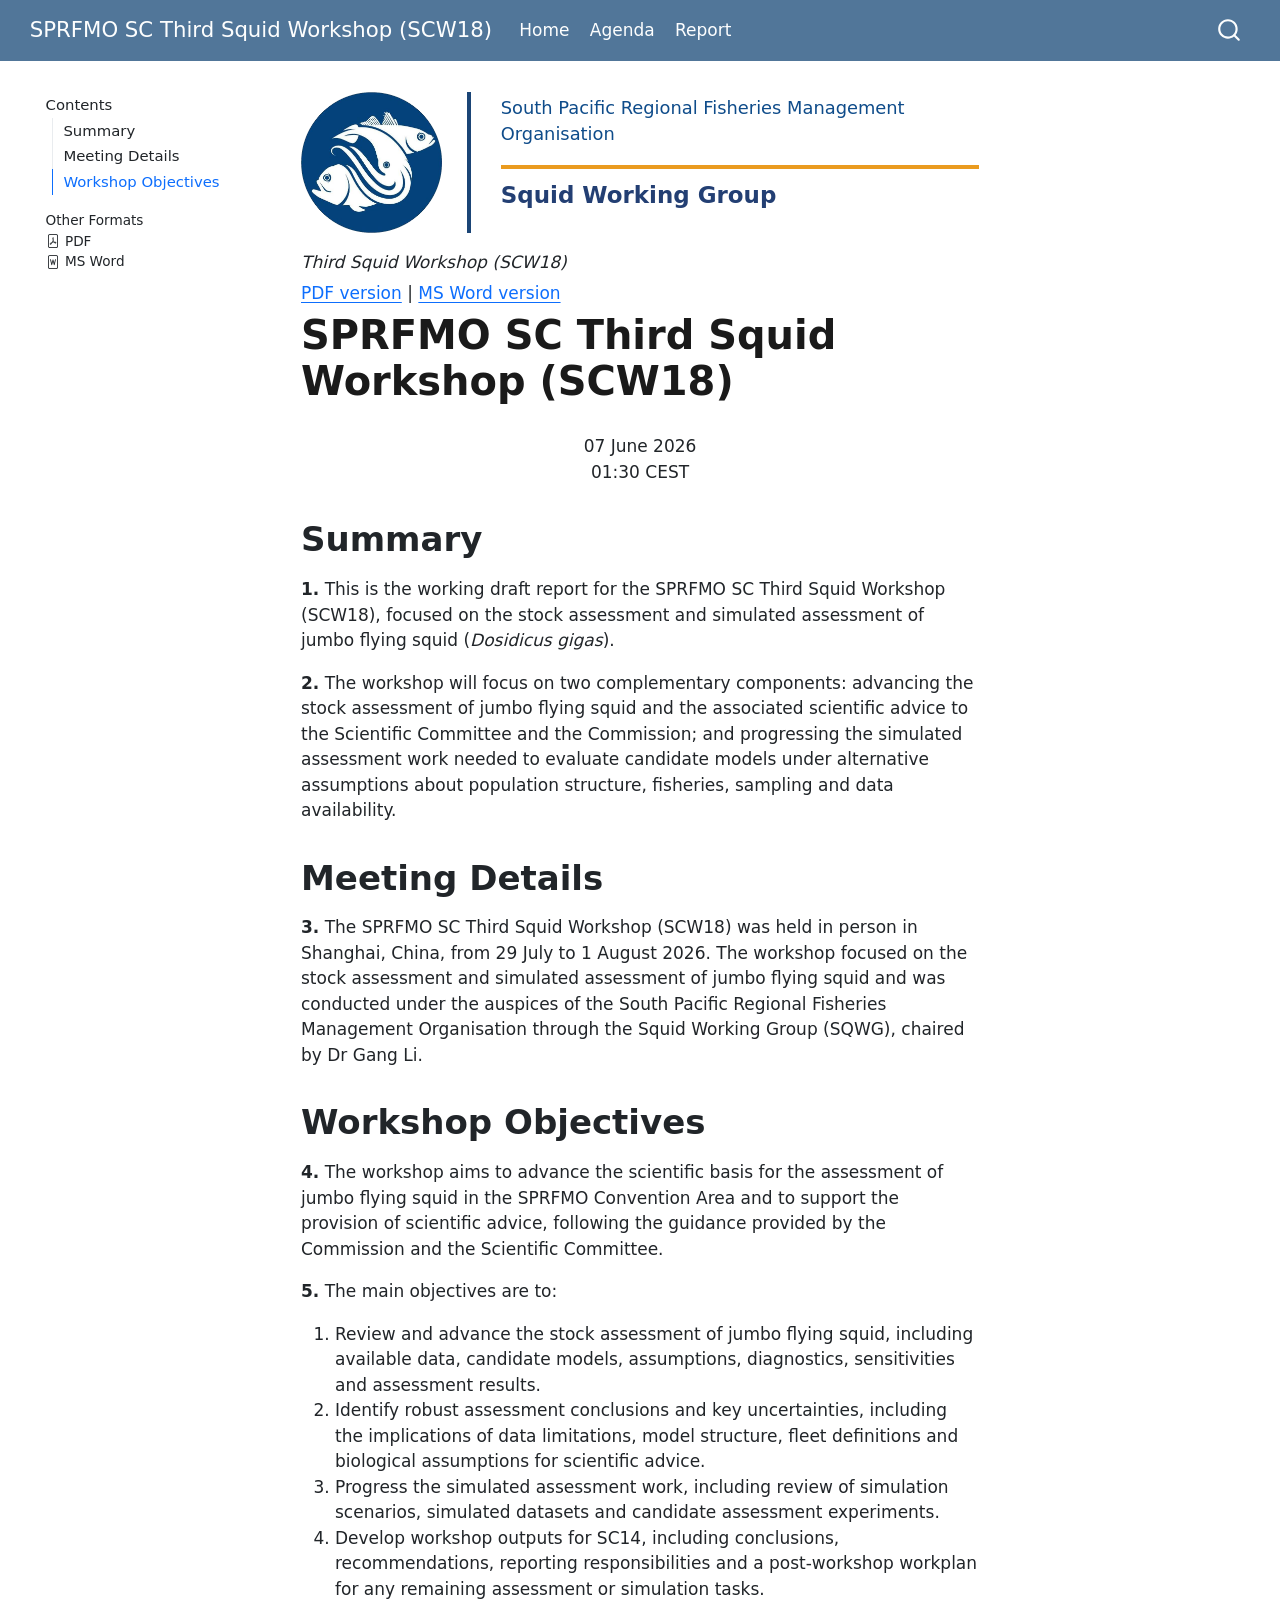
==== docs/SCW18-squid3_meeting_report.html @ 422862f2 "new render, minimal report" ====
<!DOCTYPE html>
<html xmlns="http://www.w3.org/1999/xhtml" lang="en" xml:lang="en"><head>

<meta charset="utf-8">
<meta name="generator" content="quarto-1.9.36">

<meta name="viewport" content="width=device-width, initial-scale=1.0, user-scalable=yes">


<title>SPRFMO SC Third Squid Workshop (SCW18)</title>
<style>

code{white-space: pre-wrap;}
span.smallcaps{font-variant: small-caps;}
div.columns{display: flex; gap: min(4vw, 1.5em);}
div.column{flex: auto; overflow-x: auto;}
div.hanging-indent{margin-left: 1.5em; text-indent: -1.5em;}
ul.task-list{list-style: none;}
ul.task-list li input[type="checkbox"] {
width: 0.8em;
margin: 0 0.8em 0.2em -1em;  vertical-align: middle;
}
</style>


<script>const headroomChanged = new CustomEvent("quarto-hrChanged", {
  detail: {},
  bubbles: true,
  cancelable: false,
  composed: false,
});

const announceDismiss = () => {
  const annEl = window.document.getElementById("quarto-announcement");
  if (annEl) {
    annEl.remove();

    const annId = annEl.getAttribute("data-announcement-id");
    window.localStorage.setItem(`quarto-announce-${annId}`, "true");
  }
};

const announceRegister = () => {
  const annEl = window.document.getElementById("quarto-announcement");
  if (annEl) {
    const annId = annEl.getAttribute("data-announcement-id");
    const isDismissed =
      window.localStorage.getItem(`quarto-announce-${annId}`) || false;
    if (isDismissed) {
      announceDismiss();
      return;
    } else {
      annEl.classList.remove("hidden");
    }

    const actionEl = annEl.querySelector(".quarto-announcement-action");
    if (actionEl) {
      actionEl.addEventListener("click", function (e) {
        e.preventDefault();
        // Hide the bar immediately
        announceDismiss();
      });
    }
  }
};

window.document.addEventListener("DOMContentLoaded", function () {
  let init = false;

  announceRegister();

  // Manage the back to top button, if one is present.
  let lastScrollTop = window.pageYOffset || document.documentElement.scrollTop;
  const scrollDownBuffer = 5;
  const scrollUpBuffer = 35;
  const btn = document.getElementById("quarto-back-to-top");
  const hideBackToTop = () => {
    btn.style.display = "none";
  };
  const showBackToTop = () => {
    btn.style.display = "inline-block";
  };
  if (btn) {
    window.document.addEventListener(
      "scroll",
      function () {
        const currentScrollTop =
          window.pageYOffset || document.documentElement.scrollTop;

        // Shows and hides the button 'intelligently' as the user scrolls
        if (currentScrollTop - scrollDownBuffer > lastScrollTop) {
          hideBackToTop();
          lastScrollTop = currentScrollTop <= 0 ? 0 : currentScrollTop;
        } else if (currentScrollTop < lastScrollTop - scrollUpBuffer) {
          showBackToTop();
          lastScrollTop = currentScrollTop <= 0 ? 0 : currentScrollTop;
        }

        // Show the button at the bottom, hides it at the top
        if (currentScrollTop <= 0) {
          hideBackToTop();
        } else if (
          window.innerHeight + currentScrollTop >=
          document.body.offsetHeight
        ) {
          showBackToTop();
        }
      },
      false
    );
  }

  function throttle(func, wait) {
    var timeout;
    return function () {
      const context = this;
      const args = arguments;
      const later = function () {
        clearTimeout(timeout);
        timeout = null;
        func.apply(context, args);
      };

      if (!timeout) {
        timeout = setTimeout(later, wait);
      }
    };
  }

  function headerOffset() {
    // Set an offset if there is are fixed top navbar
    const headerEl = window.document.querySelector("header.fixed-top");
    if (headerEl) {
      return headerEl.clientHeight;
    } else {
      return 0;
    }
  }

  function footerOffset() {
    const footerEl = window.document.querySelector("footer.footer");
    if (footerEl) {
      return footerEl.clientHeight;
    } else {
      return 0;
    }
  }

  function dashboardOffset() {
    const dashboardNavEl = window.document.getElementById(
      "quarto-dashboard-header"
    );
    if (dashboardNavEl !== null) {
      return dashboardNavEl.clientHeight;
    } else {
      return 0;
    }
  }

  function updateDocumentOffsetWithoutAnimation() {
    updateDocumentOffset(false);
  }

  function updateDocumentOffset(animated) {
    // set body offset
    const topOffset = headerOffset();
    const bodyOffset = topOffset + footerOffset() + dashboardOffset();
    const bodyEl = window.document.body;
    bodyEl.setAttribute("data-bs-offset", topOffset);
    bodyEl.style.paddingTop = topOffset + "px";

    // deal with sidebar offsets
    const sidebars = window.document.querySelectorAll(
      ".sidebar, .headroom-target"
    );
    sidebars.forEach((sidebar) => {
      if (!animated) {
        sidebar.classList.add("notransition");
        // Remove the no transition class after the animation has time to complete
        setTimeout(function () {
          sidebar.classList.remove("notransition");
        }, 201);
      }

      if (window.Headroom && sidebar.classList.contains("sidebar-unpinned")) {
        sidebar.style.top = "0";
        sidebar.style.maxHeight = "100vh";
      } else {
        sidebar.style.top = topOffset + "px";
        sidebar.style.maxHeight = "calc(100vh - " + topOffset + "px)";
      }
    });

    // allow space for footer
    const mainContainer = window.document.querySelector(".quarto-container");
    if (mainContainer) {
      mainContainer.style.minHeight = "calc(100vh - " + bodyOffset + "px)";
    }

    // link offset
    let linkStyle = window.document.querySelector("#quarto-target-style");
    if (!linkStyle) {
      linkStyle = window.document.createElement("style");
      linkStyle.setAttribute("id", "quarto-target-style");
      window.document.head.appendChild(linkStyle);
    }
    while (linkStyle.firstChild) {
      linkStyle.removeChild(linkStyle.firstChild);
    }
    if (topOffset > 0) {
      linkStyle.appendChild(
        window.document.createTextNode(`
      section:target::before {
        content: "";
        display: block;
        height: ${topOffset}px;
        margin: -${topOffset}px 0 0;
      }`)
      );
    }
    if (init) {
      window.dispatchEvent(headroomChanged);
    }
    init = true;
  }

  // initialize headroom
  var header = window.document.querySelector("#quarto-header");
  if (header && window.Headroom) {
    const headroom = new window.Headroom(header, {
      tolerance: 5,
      onPin: function () {
        const sidebars = window.document.querySelectorAll(
          ".sidebar, .headroom-target"
        );
        sidebars.forEach((sidebar) => {
          sidebar.classList.remove("sidebar-unpinned");
        });
        updateDocumentOffset();
      },
      onUnpin: function () {
        const sidebars = window.document.querySelectorAll(
          ".sidebar, .headroom-target"
        );
        sidebars.forEach((sidebar) => {
          sidebar.classList.add("sidebar-unpinned");
        });
        updateDocumentOffset();
      },
    });
    headroom.init();

    let frozen = false;
    window.quartoToggleHeadroom = function () {
      if (frozen) {
        headroom.unfreeze();
        frozen = false;
      } else {
        headroom.freeze();
        frozen = true;
      }
    };
  }

  window.addEventListener(
    "hashchange",
    function (e) {
      if (
        getComputedStyle(document.documentElement).scrollBehavior !== "smooth"
      ) {
        window.scrollTo(0, window.pageYOffset - headerOffset());
      }
    },
    false
  );

  // Observe size changed for the header
  const headerEl = window.document.querySelector("header.fixed-top");
  if (headerEl && window.ResizeObserver) {
    const observer = new window.ResizeObserver(() => {
      setTimeout(updateDocumentOffsetWithoutAnimation, 0);
    });
    observer.observe(headerEl, {
      attributes: true,
      childList: true,
      characterData: true,
    });
  } else {
    window.addEventListener(
      "resize",
      throttle(updateDocumentOffsetWithoutAnimation, 50)
    );
  }
  setTimeout(updateDocumentOffsetWithoutAnimation, 250);

  // fixup index.html links if we aren't on the filesystem
  if (window.location.protocol !== "file:") {
    const links = window.document.querySelectorAll("a");
    for (let i = 0; i < links.length; i++) {
      if (links[i].href) {
        links[i].dataset.originalHref = links[i].href;
        links[i].href = links[i].href.replace(/\/index\.html/, "/");
      }
    }

    // Fixup any sharing links that require urls
    // Append url to any sharing urls
    const sharingLinks = window.document.querySelectorAll(
      "a.sidebar-tools-main-item, a.quarto-navigation-tool, a.quarto-navbar-tools, a.quarto-navbar-tools-item"
    );
    for (let i = 0; i < sharingLinks.length; i++) {
      const sharingLink = sharingLinks[i];
      const href = sharingLink.getAttribute("href");
      if (href) {
        sharingLink.setAttribute(
          "href",
          href.replace("|url|", window.location.href)
        );
      }
    }

    // Scroll the active navigation item into view, if necessary
    const navSidebar = window.document.querySelector("nav#quarto-sidebar");
    if (navSidebar) {
      // Find the active item
      const activeItem = navSidebar.querySelector("li.sidebar-item a.active");
      if (activeItem) {
        // Wait for the scroll height and height to resolve by observing size changes on the
        // nav element that is scrollable
        const resizeObserver = new ResizeObserver((_entries) => {
          // The bottom of the element
          const elBottom = activeItem.offsetTop;
          const viewBottom = navSidebar.scrollTop + navSidebar.clientHeight;

          // The element height and scroll height are the same, then we are still loading
          if (viewBottom !== navSidebar.scrollHeight) {
            // Determine if the item isn't visible and scroll to it
            if (elBottom >= viewBottom) {
              navSidebar.scrollTop = elBottom;
            }

            // stop observing now since we've completed the scroll
            resizeObserver.unobserve(navSidebar);
          }
        });
        resizeObserver.observe(navSidebar);
      }
    }
  }
});
</script>
<script>/*!
 * headroom.js v0.12.0 - Give your page some headroom. Hide your header until you need it
 * Copyright (c) 2020 Nick Williams - http://wicky.nillia.ms/headroom.js
 * License: MIT
 */

!function(t,n){"object"==typeof exports&&"undefined"!=typeof module?module.exports=n():"function"==typeof define&&define.amd?define(n):(t=t||self).Headroom=n()}(this,function(){"use strict";function t(){return"undefined"!=typeof window}function d(t){return function(t){return t&&t.document&&function(t){return 9===t.nodeType}(t.document)}(t)?function(t){var n=t.document,o=n.body,s=n.documentElement;return{scrollHeight:function(){return Math.max(o.scrollHeight,s.scrollHeight,o.offsetHeight,s.offsetHeight,o.clientHeight,s.clientHeight)},height:function(){return t.innerHeight||s.clientHeight||o.clientHeight},scrollY:function(){return void 0!==t.pageYOffset?t.pageYOffset:(s||o.parentNode||o).scrollTop}}}(t):function(t){return{scrollHeight:function(){return Math.max(t.scrollHeight,t.offsetHeight,t.clientHeight)},height:function(){return Math.max(t.offsetHeight,t.clientHeight)},scrollY:function(){return t.scrollTop}}}(t)}function n(t,s,e){var n,o=function(){var n=!1;try{var t={get passive(){n=!0}};window.addEventListener("test",t,t),window.removeEventListener("test",t,t)}catch(t){n=!1}return n}(),i=!1,r=d(t),l=r.scrollY(),a={};function c(){var t=Math.round(r.scrollY()),n=r.height(),o=r.scrollHeight();a.scrollY=t,a.lastScrollY=l,a.direction=l<t?"down":"up",a.distance=Math.abs(t-l),a.isOutOfBounds=t<0||o<t+n,a.top=t<=s.offset[a.direction],a.bottom=o<=t+n,a.toleranceExceeded=a.distance>s.tolerance[a.direction],e(a),l=t,i=!1}function h(){i||(i=!0,n=requestAnimationFrame(c))}var u=!!o&&{passive:!0,capture:!1};return t.addEventListener("scroll",h,u),c(),{destroy:function(){cancelAnimationFrame(n),t.removeEventListener("scroll",h,u)}}}function o(t){return t===Object(t)?t:{down:t,up:t}}function s(t,n){n=n||{},Object.assign(this,s.options,n),this.classes=Object.assign({},s.options.classes,n.classes),this.elem=t,this.tolerance=o(this.tolerance),this.offset=o(this.offset),this.initialised=!1,this.frozen=!1}return s.prototype={constructor:s,init:function(){return s.cutsTheMustard&&!this.initialised&&(this.addClass("initial"),this.initialised=!0,setTimeout(function(t){t.scrollTracker=n(t.scroller,{offset:t.offset,tolerance:t.tolerance},t.update.bind(t))},100,this)),this},destroy:function(){this.initialised=!1,Object.keys(this.classes).forEach(this.removeClass,this),this.scrollTracker.destroy()},unpin:function(){!this.hasClass("pinned")&&this.hasClass("unpinned")||(this.addClass("unpinned"),this.removeClass("pinned"),this.onUnpin&&this.onUnpin.call(this))},pin:function(){this.hasClass("unpinned")&&(this.addClass("pinned"),this.removeClass("unpinned"),this.onPin&&this.onPin.call(this))},freeze:function(){this.frozen=!0,this.addClass("frozen")},unfreeze:function(){this.frozen=!1,this.removeClass("frozen")},top:function(){this.hasClass("top")||(this.addClass("top"),this.removeClass("notTop"),this.onTop&&this.onTop.call(this))},notTop:function(){this.hasClass("notTop")||(this.addClass("notTop"),this.removeClass("top"),this.onNotTop&&this.onNotTop.call(this))},bottom:function(){this.hasClass("bottom")||(this.addClass("bottom"),this.removeClass("notBottom"),this.onBottom&&this.onBottom.call(this))},notBottom:function(){this.hasClass("notBottom")||(this.addClass("notBottom"),this.removeClass("bottom"),this.onNotBottom&&this.onNotBottom.call(this))},shouldUnpin:function(t){return"down"===t.direction&&!t.top&&t.toleranceExceeded},shouldPin:function(t){return"up"===t.direction&&t.toleranceExceeded||t.top},addClass:function(t){this.elem.classList.add.apply(this.elem.classList,this.classes[t].split(" "))},removeClass:function(t){this.elem.classList.remove.apply(this.elem.classList,this.classes[t].split(" "))},hasClass:function(t){return this.classes[t].split(" ").every(function(t){return this.classList.contains(t)},this.elem)},update:function(t){t.isOutOfBounds||!0!==this.frozen&&(t.top?this.top():this.notTop(),t.bottom?this.bottom():this.notBottom(),this.shouldUnpin(t)?this.unpin():this.shouldPin(t)&&this.pin())}},s.options={tolerance:{up:0,down:0},offset:0,scroller:t()?window:null,classes:{frozen:"headroom--frozen",pinned:"headroom--pinned",unpinned:"headroom--unpinned",top:"headroom--top",notTop:"headroom--not-top",bottom:"headroom--bottom",notBottom:"headroom--not-bottom",initial:"headroom"}},s.cutsTheMustard=!!(t()&&function(){}.bind&&"classList"in document.documentElement&&Object.assign&&Object.keys&&requestAnimationFrame),s});
</script>
<script>/*!
 * clipboard.js v2.0.11
 * https://clipboardjs.com/
 *
 * Licensed MIT © Zeno Rocha
 */
!function(t,e){"object"==typeof exports&&"object"==typeof module?module.exports=e():"function"==typeof define&&define.amd?define([],e):"object"==typeof exports?exports.ClipboardJS=e():t.ClipboardJS=e()}(this,function(){return n={686:function(t,e,n){"use strict";n.d(e,{default:function(){return b}});var e=n(279),i=n.n(e),e=n(370),u=n.n(e),e=n(817),r=n.n(e);function c(t){try{return document.execCommand(t)}catch(t){return}}var a=function(t){t=r()(t);return c("cut"),t};function o(t,e){var n,o,t=(n=t,o="rtl"===document.documentElement.getAttribute("dir"),(t=document.createElement("textarea")).style.fontSize="12pt",t.style.border="0",t.style.padding="0",t.style.margin="0",t.style.position="absolute",t.style[o?"right":"left"]="-9999px",o=window.pageYOffset||document.documentElement.scrollTop,t.style.top="".concat(o,"px"),t.setAttribute("readonly",""),t.value=n,t);return e.container.appendChild(t),e=r()(t),c("copy"),t.remove(),e}var f=function(t){var e=1<arguments.length&&void 0!==arguments[1]?arguments[1]:{container:document.body},n="";return"string"==typeof t?n=o(t,e):t instanceof HTMLInputElement&&!["text","search","url","tel","password"].includes(null==t?void 0:t.type)?n=o(t.value,e):(n=r()(t),c("copy")),n};function l(t){return(l="function"==typeof Symbol&&"symbol"==typeof Symbol.iterator?function(t){return typeof t}:function(t){return t&&"function"==typeof Symbol&&t.constructor===Symbol&&t!==Symbol.prototype?"symbol":typeof t})(t)}var s=function(){var t=0<arguments.length&&void 0!==arguments[0]?arguments[0]:{},e=t.action,n=void 0===e?"copy":e,o=t.container,e=t.target,t=t.text;if("copy"!==n&&"cut"!==n)throw new Error('Invalid "action" value, use either "copy" or "cut"');if(void 0!==e){if(!e||"object"!==l(e)||1!==e.nodeType)throw new Error('Invalid "target" value, use a valid Element');if("copy"===n&&e.hasAttribute("disabled"))throw new Error('Invalid "target" attribute. Please use "readonly" instead of "disabled" attribute');if("cut"===n&&(e.hasAttribute("readonly")||e.hasAttribute("disabled")))throw new Error('Invalid "target" attribute. You can\'t cut text from elements with "readonly" or "disabled" attributes')}return t?f(t,{container:o}):e?"cut"===n?a(e):f(e,{container:o}):void 0};function p(t){return(p="function"==typeof Symbol&&"symbol"==typeof Symbol.iterator?function(t){return typeof t}:function(t){return t&&"function"==typeof Symbol&&t.constructor===Symbol&&t!==Symbol.prototype?"symbol":typeof t})(t)}function d(t,e){for(var n=0;n<e.length;n++){var o=e[n];o.enumerable=o.enumerable||!1,o.configurable=!0,"value"in o&&(o.writable=!0),Object.defineProperty(t,o.key,o)}}function y(t,e){return(y=Object.setPrototypeOf||function(t,e){return t.__proto__=e,t})(t,e)}function h(n){var o=function(){if("undefined"==typeof Reflect||!Reflect.construct)return!1;if(Reflect.construct.sham)return!1;if("function"==typeof Proxy)return!0;try{return Date.prototype.toString.call(Reflect.construct(Date,[],function(){})),!0}catch(t){return!1}}();return function(){var t,e=v(n);return t=o?(t=v(this).constructor,Reflect.construct(e,arguments,t)):e.apply(this,arguments),e=this,!(t=t)||"object"!==p(t)&&"function"!=typeof t?function(t){if(void 0!==t)return t;throw new ReferenceError("this hasn't been initialised - super() hasn't been called")}(e):t}}function v(t){return(v=Object.setPrototypeOf?Object.getPrototypeOf:function(t){return t.__proto__||Object.getPrototypeOf(t)})(t)}function m(t,e){t="data-clipboard-".concat(t);if(e.hasAttribute(t))return e.getAttribute(t)}var b=function(){!function(t,e){if("function"!=typeof e&&null!==e)throw new TypeError("Super expression must either be null or a function");t.prototype=Object.create(e&&e.prototype,{constructor:{value:t,writable:!0,configurable:!0}}),e&&y(t,e)}(r,i());var t,e,n,o=h(r);function r(t,e){var n;return function(t){if(!(t instanceof r))throw new TypeError("Cannot call a class as a function")}(this),(n=o.call(this)).resolveOptions(e),n.listenClick(t),n}return t=r,n=[{key:"copy",value:function(t){var e=1<arguments.length&&void 0!==arguments[1]?arguments[1]:{container:document.body};return f(t,e)}},{key:"cut",value:function(t){return a(t)}},{key:"isSupported",value:function(){var t=0<arguments.length&&void 0!==arguments[0]?arguments[0]:["copy","cut"],t="string"==typeof t?[t]:t,e=!!document.queryCommandSupported;return t.forEach(function(t){e=e&&!!document.queryCommandSupported(t)}),e}}],(e=[{key:"resolveOptions",value:function(){var t=0<arguments.length&&void 0!==arguments[0]?arguments[0]:{};this.action="function"==typeof t.action?t.action:this.defaultAction,this.target="function"==typeof t.target?t.target:this.defaultTarget,this.text="function"==typeof t.text?t.text:this.defaultText,this.container="object"===p(t.container)?t.container:document.body}},{key:"listenClick",value:function(t){var e=this;this.listener=u()(t,"click",function(t){return e.onClick(t)})}},{key:"onClick",value:function(t){var e=t.delegateTarget||t.currentTarget,n=this.action(e)||"copy",t=s({action:n,container:this.container,target:this.target(e),text:this.text(e)});this.emit(t?"success":"error",{action:n,text:t,trigger:e,clearSelection:function(){e&&e.focus(),window.getSelection().removeAllRanges()}})}},{key:"defaultAction",value:function(t){return m("action",t)}},{key:"defaultTarget",value:function(t){t=m("target",t);if(t)return document.querySelector(t)}},{key:"defaultText",value:function(t){return m("text",t)}},{key:"destroy",value:function(){this.listener.destroy()}}])&&d(t.prototype,e),n&&d(t,n),r}()},828:function(t){var e;"undefined"==typeof Element||Element.prototype.matches||((e=Element.prototype).matches=e.matchesSelector||e.mozMatchesSelector||e.msMatchesSelector||e.oMatchesSelector||e.webkitMatchesSelector),t.exports=function(t,e){for(;t&&9!==t.nodeType;){if("function"==typeof t.matches&&t.matches(e))return t;t=t.parentNode}}},438:function(t,e,n){var u=n(828);function i(t,e,n,o,r){var i=function(e,n,t,o){return function(t){t.delegateTarget=u(t.target,n),t.delegateTarget&&o.call(e,t)}}.apply(this,arguments);return t.addEventListener(n,i,r),{destroy:function(){t.removeEventListener(n,i,r)}}}t.exports=function(t,e,n,o,r){return"function"==typeof t.addEventListener?i.apply(null,arguments):"function"==typeof n?i.bind(null,document).apply(null,arguments):("string"==typeof t&&(t=document.querySelectorAll(t)),Array.prototype.map.call(t,function(t){return i(t,e,n,o,r)}))}},879:function(t,n){n.node=function(t){return void 0!==t&&t instanceof HTMLElement&&1===t.nodeType},n.nodeList=function(t){var e=Object.prototype.toString.call(t);return void 0!==t&&("[object NodeList]"===e||"[object HTMLCollection]"===e)&&"length"in t&&(0===t.length||n.node(t[0]))},n.string=function(t){return"string"==typeof t||t instanceof String},n.fn=function(t){return"[object Function]"===Object.prototype.toString.call(t)}},370:function(t,e,n){var f=n(879),l=n(438);t.exports=function(t,e,n){if(!t&&!e&&!n)throw new Error("Missing required arguments");if(!f.string(e))throw new TypeError("Second argument must be a String");if(!f.fn(n))throw new TypeError("Third argument must be a Function");if(f.node(t))return c=e,a=n,(u=t).addEventListener(c,a),{destroy:function(){u.removeEventListener(c,a)}};if(f.nodeList(t))return o=t,r=e,i=n,Array.prototype.forEach.call(o,function(t){t.addEventListener(r,i)}),{destroy:function(){Array.prototype.forEach.call(o,function(t){t.removeEventListener(r,i)})}};if(f.string(t))return t=t,e=e,n=n,l(document.body,t,e,n);throw new TypeError("First argument must be a String, HTMLElement, HTMLCollection, or NodeList");var o,r,i,u,c,a}},817:function(t){t.exports=function(t){var e,n="SELECT"===t.nodeName?(t.focus(),t.value):"INPUT"===t.nodeName||"TEXTAREA"===t.nodeName?((e=t.hasAttribute("readonly"))||t.setAttribute("readonly",""),t.select(),t.setSelectionRange(0,t.value.length),e||t.removeAttribute("readonly"),t.value):(t.hasAttribute("contenteditable")&&t.focus(),n=window.getSelection(),(e=document.createRange()).selectNodeContents(t),n.removeAllRanges(),n.addRange(e),n.toString());return n}},279:function(t){function e(){}e.prototype={on:function(t,e,n){var o=this.e||(this.e={});return(o[t]||(o[t]=[])).push({fn:e,ctx:n}),this},once:function(t,e,n){var o=this;function r(){o.off(t,r),e.apply(n,arguments)}return r._=e,this.on(t,r,n)},emit:function(t){for(var e=[].slice.call(arguments,1),n=((this.e||(this.e={}))[t]||[]).slice(),o=0,r=n.length;o<r;o++)n[o].fn.apply(n[o].ctx,e);return this},off:function(t,e){var n=this.e||(this.e={}),o=n[t],r=[];if(o&&e)for(var i=0,u=o.length;i<u;i++)o[i].fn!==e&&o[i].fn._!==e&&r.push(o[i]);return r.length?n[t]=r:delete n[t],this}},t.exports=e,t.exports.TinyEmitter=e}},r={},o.n=function(t){var e=t&&t.__esModule?function(){return t.default}:function(){return t};return o.d(e,{a:e}),e},o.d=function(t,e){for(var n in e)o.o(e,n)&&!o.o(t,n)&&Object.defineProperty(t,n,{enumerable:!0,get:e[n]})},o.o=function(t,e){return Object.prototype.hasOwnProperty.call(t,e)},o(686).default;function o(t){if(r[t])return r[t].exports;var e=r[t]={exports:{}};return n[t](e,e.exports,o),e.exports}var n,r});</script>
<script>/*! @algolia/autocomplete-js 1.19.1 | MIT License | © Algolia, Inc. and contributors | https://github.com/algolia/autocomplete */
!function(e,t){"object"==typeof exports&&"undefined"!=typeof module?t(exports):"function"==typeof define&&define.amd?define(["exports"],t):t((e="undefined"!=typeof globalThis?globalThis:e||self)["@algolia/autocomplete-js"]={})}(this,(function(e){"use strict";function t(e,t){var n=Object.keys(e);if(Object.getOwnPropertySymbols){var r=Object.getOwnPropertySymbols(e);t&&(r=r.filter((function(t){return Object.getOwnPropertyDescriptor(e,t).enumerable}))),n.push.apply(n,r)}return n}function n(e){for(var n=1;n<arguments.length;n++){var r=null!=arguments[n]?arguments[n]:{};n%2?t(Object(r),!0).forEach((function(t){o(e,t,r[t])})):Object.getOwnPropertyDescriptors?Object.defineProperties(e,Object.getOwnPropertyDescriptors(r)):t(Object(r)).forEach((function(t){Object.defineProperty(e,t,Object.getOwnPropertyDescriptor(r,t))}))}return e}function r(e){return r="function"==typeof Symbol&&"symbol"==typeof Symbol.iterator?function(e){return typeof e}:function(e){return e&&"function"==typeof Symbol&&e.constructor===Symbol&&e!==Symbol.prototype?"symbol":typeof e},r(e)}function o(e,t,n){return(t=function(e){var t=function(e,t){if("object"!=typeof e||null===e)return e;var n=e[Symbol.toPrimitive];if(void 0!==n){var r=n.call(e,t||"default");if("object"!=typeof r)return r;throw new TypeError("@@toPrimitive must return a primitive value.")}return("string"===t?String:Number)(e)}(e,"string");return"symbol"==typeof t?t:String(t)}(t))in e?Object.defineProperty(e,t,{value:n,enumerable:!0,configurable:!0,writable:!0}):e[t]=n,e}function i(){return i=Object.assign?Object.assign.bind():function(e){for(var t=1;t<arguments.length;t++){var n=arguments[t];for(var r in n)Object.prototype.hasOwnProperty.call(n,r)&&(e[r]=n[r])}return e},i.apply(this,arguments)}function u(e,t){if(null==e)return{};var n,r,o=function(e,t){if(null==e)return{};var n,r,o={},i=Object.keys(e);for(r=0;r<i.length;r++)n=i[r],t.indexOf(n)>=0||(o[n]=e[n]);return o}(e,t);if(Object.getOwnPropertySymbols){var i=Object.getOwnPropertySymbols(e);for(r=0;r<i.length;r++)n=i[r],t.indexOf(n)>=0||Object.prototype.propertyIsEnumerable.call(e,n)&&(o[n]=e[n])}return o}function a(e,t){return function(e){if(Array.isArray(e))return e}(e)||function(e,t){var n=null==e?null:"undefined"!=typeof Symbol&&e[Symbol.iterator]||e["@@iterator"];if(null!=n){var r,o,i,u,a=[],l=!0,c=!1;try{if(i=(n=n.call(e)).next,0===t){if(Object(n)!==n)return;l=!1}else for(;!(l=(r=i.call(n)).done)&&(a.push(r.value),a.length!==t);l=!0);}catch(e){c=!0,o=e}finally{try{if(!l&&null!=n.return&&(u=n.return(),Object(u)!==u))return}finally{if(c)throw o}}return a}}(e,t)||c(e,t)||function(){throw new TypeError("Invalid attempt to destructure non-iterable instance.\nIn order to be iterable, non-array objects must have a [Symbol.iterator]() method.")}()}function l(e){return function(e){if(Array.isArray(e))return s(e)}(e)||function(e){if("undefined"!=typeof Symbol&&null!=e[Symbol.iterator]||null!=e["@@iterator"])return Array.from(e)}(e)||c(e)||function(){throw new TypeError("Invalid attempt to spread non-iterable instance.\nIn order to be iterable, non-array objects must have a [Symbol.iterator]() method.")}()}function c(e,t){if(e){if("string"==typeof e)return s(e,t);var n=Object.prototype.toString.call(e).slice(8,-1);return"Object"===n&&e.constructor&&(n=e.constructor.name),"Map"===n||"Set"===n?Array.from(e):"Arguments"===n||/^(?:Ui|I)nt(?:8|16|32)(?:Clamped)?Array$/.test(n)?s(e,t):void 0}}function s(e,t){(null==t||t>e.length)&&(t=e.length);for(var n=0,r=new Array(t);n<t;n++)r[n]=e[n];return r}function f(e){return{current:e}}function p(e,t){var n=void 0;return function(){for(var r=arguments.length,o=new Array(r),i=0;i<r;i++)o[i]=arguments[i];n&&clearTimeout(n),n=setTimeout((function(){return e.apply(void 0,o)}),t)}}function m(e){return e.reduce((function(e,t){return e.concat(t)}),[])}var v=0;function d(){return"autocomplete-".concat(v++)}function y(e,t){return t.reduce((function(e,t){return e&&e[t]}),e)}function b(e){return 0===e.collections.length?0:e.collections.reduce((function(e,t){return e+t.items.length}),0)}function g(e){return e!==Object(e)}function h(e,t){if(e===t)return!0;if(g(e)||g(t)||"function"==typeof e||"function"==typeof t)return e===t;if(Object.keys(e).length!==Object.keys(t).length)return!1;for(var n=0,r=Object.keys(e);n<r.length;n++){var o=r[n];if(!(o in t))return!1;if(!h(e[o],t[o]))return!1}return!0}var _=function(){};var O="1.19.1",S=[{segment:"autocomplete-core",version:O}];function j(e){var t=e.item,n=e.items,r=void 0===n?[]:n;return{index:t.__autocomplete_indexName,items:[t],positions:[1+r.findIndex((function(e){return e.objectID===t.objectID}))],queryID:t.__autocomplete_queryID,algoliaSource:["autocomplete"]}}function P(e,t){return function(e){if(Array.isArray(e))return e}(e)||function(e,t){var n=null==e?null:"undefined"!=typeof Symbol&&e[Symbol.iterator]||e["@@iterator"];if(null!=n){var r,o,i,u,a=[],l=!0,c=!1;try{if(i=(n=n.call(e)).next,0===t){if(Object(n)!==n)return;l=!1}else for(;!(l=(r=i.call(n)).done)&&(a.push(r.value),a.length!==t);l=!0);}catch(e){c=!0,o=e}finally{try{if(!l&&null!=n.return&&(u=n.return(),Object(u)!==u))return}finally{if(c)throw o}}return a}}(e,t)||function(e,t){if(!e)return;if("string"==typeof e)return w(e,t);var n=Object.prototype.toString.call(e).slice(8,-1);"Object"===n&&e.constructor&&(n=e.constructor.name);if("Map"===n||"Set"===n)return Array.from(e);if("Arguments"===n||/^(?:Ui|I)nt(?:8|16|32)(?:Clamped)?Array$/.test(n))return w(e,t)}(e,t)||function(){throw new TypeError("Invalid attempt to destructure non-iterable instance.\nIn order to be iterable, non-array objects must have a [Symbol.iterator]() method.")}()}function w(e,t){(null==t||t>e.length)&&(t=e.length);for(var n=0,r=new Array(t);n<t;n++)r[n]=e[n];return r}var I=["items"],A=["items"];function E(e){return E="function"==typeof Symbol&&"symbol"==typeof Symbol.iterator?function(e){return typeof e}:function(e){return e&&"function"==typeof Symbol&&e.constructor===Symbol&&e!==Symbol.prototype?"symbol":typeof e},E(e)}function D(e){return function(e){if(Array.isArray(e))return C(e)}(e)||function(e){if("undefined"!=typeof Symbol&&null!=e[Symbol.iterator]||null!=e["@@iterator"])return Array.from(e)}(e)||function(e,t){if(!e)return;if("string"==typeof e)return C(e,t);var n=Object.prototype.toString.call(e).slice(8,-1);"Object"===n&&e.constructor&&(n=e.constructor.name);if("Map"===n||"Set"===n)return Array.from(e);if("Arguments"===n||/^(?:Ui|I)nt(?:8|16|32)(?:Clamped)?Array$/.test(n))return C(e,t)}(e)||function(){throw new TypeError("Invalid attempt to spread non-iterable instance.\nIn order to be iterable, non-array objects must have a [Symbol.iterator]() method.")}()}function C(e,t){(null==t||t>e.length)&&(t=e.length);for(var n=0,r=new Array(t);n<t;n++)r[n]=e[n];return r}function k(e,t){if(null==e)return{};var n,r,o=function(e,t){if(null==e)return{};var n,r,o={},i=Object.keys(e);for(r=0;r<i.length;r++)n=i[r],t.indexOf(n)>=0||(o[n]=e[n]);return o}(e,t);if(Object.getOwnPropertySymbols){var i=Object.getOwnPropertySymbols(e);for(r=0;r<i.length;r++)n=i[r],t.indexOf(n)>=0||Object.prototype.propertyIsEnumerable.call(e,n)&&(o[n]=e[n])}return o}function x(e,t){var n=Object.keys(e);if(Object.getOwnPropertySymbols){var r=Object.getOwnPropertySymbols(e);t&&(r=r.filter((function(t){return Object.getOwnPropertyDescriptor(e,t).enumerable}))),n.push.apply(n,r)}return n}function N(e){for(var t=1;t<arguments.length;t++){var n=null!=arguments[t]?arguments[t]:{};t%2?x(Object(n),!0).forEach((function(t){T(e,t,n[t])})):Object.getOwnPropertyDescriptors?Object.defineProperties(e,Object.getOwnPropertyDescriptors(n)):x(Object(n)).forEach((function(t){Object.defineProperty(e,t,Object.getOwnPropertyDescriptor(n,t))}))}return e}function T(e,t,n){return(t=function(e){var t=function(e,t){if("object"!==E(e)||null===e)return e;var n=e[Symbol.toPrimitive];if(void 0!==n){var r=n.call(e,t||"default");if("object"!==E(r))return r;throw new TypeError("@@toPrimitive must return a primitive value.")}return("string"===t?String:Number)(e)}(e,"string");return"symbol"===E(t)?t:String(t)}(t))in e?Object.defineProperty(e,t,{value:n,enumerable:!0,configurable:!0,writable:!0}):e[t]=n,e}function q(e){for(var t=arguments.length>1&&void 0!==arguments[1]?arguments[1]:20,n=[],r=0;r<e.objectIDs.length;r+=t)n.push(N(N({},e),{},{objectIDs:e.objectIDs.slice(r,r+t)}));return n}function B(e){return e.map((function(e){var t=e.items,n=k(e,I);return N(N({},n),{},{objectIDs:(null==t?void 0:t.map((function(e){return e.objectID})))||n.objectIDs})}))}function R(e){var t,n,r,o=(t=P((e.version||"").split(".").map(Number),2),n=t[0],r=t[1],n>=3||2===n&&r>=4||1===n&&r>=10);function i(t,n,r){if(o&&void 0!==r){var i=r[0].__autocomplete_algoliaCredentials,u={"X-Algolia-Application-Id":i.appId,"X-Algolia-API-Key":i.apiKey};e.apply(void 0,[t].concat(D(n),[{headers:u}]))}else e.apply(void 0,[t].concat(D(n)))}return{init:function(t,n){e("init",{appId:t,apiKey:n})},setAuthenticatedUserToken:function(t){e("setAuthenticatedUserToken",t)},setUserToken:function(t){e("setUserToken",t)},clickedObjectIDsAfterSearch:function(){for(var e=arguments.length,t=new Array(e),n=0;n<e;n++)t[n]=arguments[n];t.length>0&&i("clickedObjectIDsAfterSearch",B(t),t[0].items)},clickedObjectIDs:function(){for(var e=arguments.length,t=new Array(e),n=0;n<e;n++)t[n]=arguments[n];t.length>0&&i("clickedObjectIDs",B(t),t[0].items)},clickedFilters:function(){for(var t=arguments.length,n=new Array(t),r=0;r<t;r++)n[r]=arguments[r];n.length>0&&e.apply(void 0,["clickedFilters"].concat(n))},convertedObjectIDsAfterSearch:function(){for(var e=arguments.length,t=new Array(e),n=0;n<e;n++)t[n]=arguments[n];t.length>0&&i("convertedObjectIDsAfterSearch",B(t),t[0].items)},convertedObjectIDs:function(){for(var e=arguments.length,t=new Array(e),n=0;n<e;n++)t[n]=arguments[n];t.length>0&&i("convertedObjectIDs",B(t),t[0].items)},convertedFilters:function(){for(var t=arguments.length,n=new Array(t),r=0;r<t;r++)n[r]=arguments[r];n.length>0&&e.apply(void 0,["convertedFilters"].concat(n))},viewedObjectIDs:function(){for(var e=arguments.length,t=new Array(e),n=0;n<e;n++)t[n]=arguments[n];t.length>0&&t.reduce((function(e,t){var n=t.items,r=k(t,A);return[].concat(D(e),D(q(N(N({},r),{},{objectIDs:(null==n?void 0:n.map((function(e){return e.objectID})))||r.objectIDs})).map((function(e){return{items:n,payload:e}}))))}),[]).forEach((function(e){var t=e.items;return i("viewedObjectIDs",[e.payload],t)}))},viewedFilters:function(){for(var t=arguments.length,n=new Array(t),r=0;r<t;r++)n[r]=arguments[r];n.length>0&&e.apply(void 0,["viewedFilters"].concat(n))}}}function L(e){var t=e.items.reduce((function(e,t){var n;return e[t.__autocomplete_indexName]=(null!==(n=e[t.__autocomplete_indexName])&&void 0!==n?n:[]).concat(t),e}),{});return Object.keys(t).map((function(e){return{index:e,items:t[e],algoliaSource:["autocomplete"]}}))}function F(e){return e.objectID&&e.__autocomplete_indexName&&e.__autocomplete_queryID}function U(e){return U="function"==typeof Symbol&&"symbol"==typeof Symbol.iterator?function(e){return typeof e}:function(e){return e&&"function"==typeof Symbol&&e.constructor===Symbol&&e!==Symbol.prototype?"symbol":typeof e},U(e)}function M(e){return function(e){if(Array.isArray(e))return H(e)}(e)||function(e){if("undefined"!=typeof Symbol&&null!=e[Symbol.iterator]||null!=e["@@iterator"])return Array.from(e)}(e)||function(e,t){if(!e)return;if("string"==typeof e)return H(e,t);var n=Object.prototype.toString.call(e).slice(8,-1);"Object"===n&&e.constructor&&(n=e.constructor.name);if("Map"===n||"Set"===n)return Array.from(e);if("Arguments"===n||/^(?:Ui|I)nt(?:8|16|32)(?:Clamped)?Array$/.test(n))return H(e,t)}(e)||function(){throw new TypeError("Invalid attempt to spread non-iterable instance.\nIn order to be iterable, non-array objects must have a [Symbol.iterator]() method.")}()}function H(e,t){(null==t||t>e.length)&&(t=e.length);for(var n=0,r=new Array(t);n<t;n++)r[n]=e[n];return r}function V(e,t){var n=Object.keys(e);if(Object.getOwnPropertySymbols){var r=Object.getOwnPropertySymbols(e);t&&(r=r.filter((function(t){return Object.getOwnPropertyDescriptor(e,t).enumerable}))),n.push.apply(n,r)}return n}function W(e){for(var t=1;t<arguments.length;t++){var n=null!=arguments[t]?arguments[t]:{};t%2?V(Object(n),!0).forEach((function(t){Q(e,t,n[t])})):Object.getOwnPropertyDescriptors?Object.defineProperties(e,Object.getOwnPropertyDescriptors(n)):V(Object(n)).forEach((function(t){Object.defineProperty(e,t,Object.getOwnPropertyDescriptor(n,t))}))}return e}function Q(e,t,n){return(t=function(e){var t=function(e,t){if("object"!==U(e)||null===e)return e;var n=e[Symbol.toPrimitive];if(void 0!==n){var r=n.call(e,t||"default");if("object"!==U(r))return r;throw new TypeError("@@toPrimitive must return a primitive value.")}return("string"===t?String:Number)(e)}(e,"string");return"symbol"===U(t)?t:String(t)}(t))in e?Object.defineProperty(e,t,{value:n,enumerable:!0,configurable:!0,writable:!0}):e[t]=n,e}var K="2.15.0",$="https://cdn.jsdelivr.net/npm/search-insights@".concat(K,"/dist/search-insights.min.js"),z=p((function(e){var t=e.onItemsChange,n=e.items,r=e.insights,o=e.state;t({insights:r,insightsEvents:L({items:n}).map((function(e){return W({eventName:"Items Viewed"},e)})),state:o})}),400);function G(e){var t=function(e){return W({onItemsChange:function(e){var t=e.insights,n=e.insightsEvents,r=e.state;t.viewedObjectIDs.apply(t,M(n.map((function(e){return W(W({},e),{},{algoliaSource:J(e.algoliaSource,r.context)})}))))},onSelect:function(e){var t=e.insights,n=e.insightsEvents,r=e.state;t.clickedObjectIDsAfterSearch.apply(t,M(n.map((function(e){return W(W({},e),{},{algoliaSource:J(e.algoliaSource,r.context)})}))))},onActive:_,__autocomplete_clickAnalytics:!0},e)}(e),n=t.insightsClient,r=t.insightsInitParams,o=t.onItemsChange,i=t.onSelect,u=t.onActive,a=t.__autocomplete_clickAnalytics,l=n;if(n||function(e){if("undefined"!=typeof window)e({window:window})}((function(e){var t=e.window,n=t.AlgoliaAnalyticsObject||"aa";"string"==typeof n&&(l=t[n]),l||(t.AlgoliaAnalyticsObject=n,t[n]||(t[n]=function(){t[n].queue||(t[n].queue=[]);for(var e=arguments.length,r=new Array(e),o=0;o<e;o++)r[o]=arguments[o];t[n].queue.push(r)}),t[n].version=K,l=t[n],function(e){var t="[Autocomplete]: Could not load search-insights.js. Please load it manually following https://alg.li/insights-autocomplete";try{var n=e.document.createElement("script");n.async=!0,n.src=$,n.onerror=function(){console.error(t)},document.body.appendChild(n)}catch(e){console.error(t)}}(t))})),!l)return{};r&&l("init",W({partial:!0},r));var c=R(l),s=f([]),m=p((function(e){var t=e.state;if(t.isOpen){var n=t.collections.reduce((function(e,t){return[].concat(M(e),M(t.items))}),[]).filter(F);h(s.current.map((function(e){return e.objectID})),n.map((function(e){return e.objectID})))||(s.current=n,n.length>0&&z({onItemsChange:o,items:n,insights:c,state:t}))}}),0);return{name:"aa.algoliaInsightsPlugin",subscribe:function(e){var t=e.setContext,n=e.onSelect,r=e.onActive;function o(e){t({algoliaInsightsPlugin:{__algoliaSearchParameters:W(W({},a?{clickAnalytics:!0}:{}),e?{userToken:X(e)}:{}),insights:c}})}l("addAlgoliaAgent","insights-plugin"),o(),l("onUserTokenChange",(function(e){o(e)})),l("getUserToken",null,(function(e,t){o(t)})),n((function(e){var t=e.item,n=e.state,r=e.event,o=e.source;F(t)&&i({state:n,event:r,insights:c,item:t,insightsEvents:[W({eventName:"Item Selected"},j({item:t,items:o.getItems().filter(F)}))]})})),r((function(e){var t=e.item,n=e.source,r=e.state,o=e.event;F(t)&&u({state:r,event:o,insights:c,item:t,insightsEvents:[W({eventName:"Item Active"},j({item:t,items:n.getItems().filter(F)}))]})}))},onStateChange:function(e){var t=e.state;m({state:t})},__autocomplete_pluginOptions:e}}function J(){var e,t=arguments.length>0&&void 0!==arguments[0]?arguments[0]:[],n=arguments.length>1?arguments[1]:void 0;return[].concat(M(t),["autocomplete-internal"],M(null!==(e=n.algoliaInsightsPlugin)&&void 0!==e&&e.__automaticInsights?["autocomplete-automatic"]:[]))}function X(e){return"number"==typeof e?e.toString():e}function Y(e,t){var n=t;return{then:function(t,r){return Y(e.then(ee(t,n,e),ee(r,n,e)),n)},catch:function(t){return Y(e.catch(ee(t,n,e)),n)},finally:function(t){return t&&n.onCancelList.push(t),Y(e.finally(ee(t&&function(){return n.onCancelList=[],t()},n,e)),n)},cancel:function(){n.isCanceled=!0;var e=n.onCancelList;n.onCancelList=[],e.forEach((function(e){e()}))},isCanceled:function(){return!0===n.isCanceled}}}function Z(e){return Y(e,{isCanceled:!1,onCancelList:[]})}function ee(e,t,n){return e?function(n){return t.isCanceled?n:e(n)}:n}var te,ne=!0;function re(e,t,n,r){if(!n)return null;if(e<0&&(null===t||null!==r&&0===t))return n+e;var o=(null===t?-1:t)+e;return o<=-1||o>=n?null===r?null:0:o}function oe(e,t){var n=Object.keys(e);if(Object.getOwnPropertySymbols){var r=Object.getOwnPropertySymbols(e);t&&(r=r.filter((function(t){return Object.getOwnPropertyDescriptor(e,t).enumerable}))),n.push.apply(n,r)}return n}function ie(e){for(var t=1;t<arguments.length;t++){var n=null!=arguments[t]?arguments[t]:{};t%2?oe(Object(n),!0).forEach((function(t){ue(e,t,n[t])})):Object.getOwnPropertyDescriptors?Object.defineProperties(e,Object.getOwnPropertyDescriptors(n)):oe(Object(n)).forEach((function(t){Object.defineProperty(e,t,Object.getOwnPropertyDescriptor(n,t))}))}return e}function ue(e,t,n){return(t=function(e){var t=function(e,t){if("object"!==ae(e)||null===e)return e;var n=e[Symbol.toPrimitive];if(void 0!==n){var r=n.call(e,t||"default");if("object"!==ae(r))return r;throw new TypeError("@@toPrimitive must return a primitive value.")}return("string"===t?String:Number)(e)}(e,"string");return"symbol"===ae(t)?t:String(t)}(t))in e?Object.defineProperty(e,t,{value:n,enumerable:!0,configurable:!0,writable:!0}):e[t]=n,e}function ae(e){return ae="function"==typeof Symbol&&"symbol"==typeof Symbol.iterator?function(e){return typeof e}:function(e){return e&&"function"==typeof Symbol&&e.constructor===Symbol&&e!==Symbol.prototype?"symbol":typeof e},ae(e)}function le(e,t){var n="undefined"!=typeof Symbol&&e[Symbol.iterator]||e["@@iterator"];if(!n){if(Array.isArray(e)||(n=function(e,t){if(!e)return;if("string"==typeof e)return ce(e,t);var n=Object.prototype.toString.call(e).slice(8,-1);"Object"===n&&e.constructor&&(n=e.constructor.name);if("Map"===n||"Set"===n)return Array.from(e);if("Arguments"===n||/^(?:Ui|I)nt(?:8|16|32)(?:Clamped)?Array$/.test(n))return ce(e,t)}(e))||t&&e&&"number"==typeof e.length){n&&(e=n);var r=0,o=function(){};return{s:o,n:function(){return r>=e.length?{done:!0}:{done:!1,value:e[r++]}},e:function(e){throw e},f:o}}throw new TypeError("Invalid attempt to iterate non-iterable instance.\nIn order to be iterable, non-array objects must have a [Symbol.iterator]() method.")}var i,u=!0,a=!1;return{s:function(){n=n.call(e)},n:function(){var e=n.next();return u=e.done,e},e:function(e){a=!0,i=e},f:function(){try{u||null==n.return||n.return()}finally{if(a)throw i}}}}function ce(e,t){(null==t||t>e.length)&&(t=e.length);for(var n=0,r=new Array(t);n<t;n++)r[n]=e[n];return r}var se=function(e,t){var n,r=!1,o=[],i=le(e);try{for(i.s();!(n=i.n()).done;){var u,a,l,c=null===(u=n.value.__autocomplete_pluginOptions)||void 0===u||null===(a=(l=u).awaitSubmit)||void 0===a?void 0:a.call(l);if("number"==typeof c)o.push(c);else if(!0===c){r=!0;break}}}catch(e){i.e(e)}finally{i.f()}return r?t.wait():o.length>0?t.wait(Math.max.apply(Math,o)):void 0};function fe(e){var t=function(e){var t=e.collections.map((function(e){return e.items.length})).reduce((function(e,t,n){var r=(e[n-1]||0)+t;return e.push(r),e}),[]).reduce((function(t,n){return n<=e.activeItemId?t+1:t}),0);return e.collections[t]}(e);if(!t)return null;var n=t.items[function(e){for(var t=e.state,n=e.collection,r=!1,o=0,i=0;!1===r;){var u=t.collections[o];if(u===n){r=!0;break}i+=u.items.length,o++}return t.activeItemId-i}({state:e,collection:t})],r=t.source;return{item:n,itemInputValue:r.getItemInputValue({item:n,state:e}),itemUrl:r.getItemUrl({item:n,state:e}),source:r}}function pe(e,t,n){return[e,null==n?void 0:n.sourceId,t].filter(Boolean).join("-").replace(/\s/g,"")}var me=/((gt|sm)-|galaxy nexus)|samsung[- ]|samsungbrowser/i;function ve(e){return e.nativeEvent||e}function de(e){return de="function"==typeof Symbol&&"symbol"==typeof Symbol.iterator?function(e){return typeof e}:function(e){return e&&"function"==typeof Symbol&&e.constructor===Symbol&&e!==Symbol.prototype?"symbol":typeof e},de(e)}function ye(e,t){var n=Object.keys(e);if(Object.getOwnPropertySymbols){var r=Object.getOwnPropertySymbols(e);t&&(r=r.filter((function(t){return Object.getOwnPropertyDescriptor(e,t).enumerable}))),n.push.apply(n,r)}return n}function be(e,t,n){return(t=function(e){var t=function(e,t){if("object"!==de(e)||null===e)return e;var n=e[Symbol.toPrimitive];if(void 0!==n){var r=n.call(e,t||"default");if("object"!==de(r))return r;throw new TypeError("@@toPrimitive must return a primitive value.")}return("string"===t?String:Number)(e)}(e,"string");return"symbol"===de(t)?t:String(t)}(t))in e?Object.defineProperty(e,t,{value:n,enumerable:!0,configurable:!0,writable:!0}):e[t]=n,e}function ge(e,t,n){var r,o=t.initialState;return{getState:function(){return o},dispatch:function(r,i){var u=function(e){for(var t=1;t<arguments.length;t++){var n=null!=arguments[t]?arguments[t]:{};t%2?ye(Object(n),!0).forEach((function(t){be(e,t,n[t])})):Object.getOwnPropertyDescriptors?Object.defineProperties(e,Object.getOwnPropertyDescriptors(n)):ye(Object(n)).forEach((function(t){Object.defineProperty(e,t,Object.getOwnPropertyDescriptor(n,t))}))}return e}({},o);o=e(o,{type:r,props:t,payload:i}),n({state:o,prevState:u})},pendingRequests:(r=[],{add:function(e){return r.push(e),e.finally((function(){r=r.filter((function(t){return t!==e}))}))},cancelAll:function(){r.forEach((function(e){return e.cancel()}))},isEmpty:function(){return 0===r.length},wait:function(e){return ne?(ne=!1,te=e?Promise.race([Promise.all(r),new Promise((function(t){return setTimeout(t,e)}))]):Promise.all(r),te.then((function(){ne=!0}))):te}})}}function he(e){return he="function"==typeof Symbol&&"symbol"==typeof Symbol.iterator?function(e){return typeof e}:function(e){return e&&"function"==typeof Symbol&&e.constructor===Symbol&&e!==Symbol.prototype?"symbol":typeof e},he(e)}function _e(e,t){var n=Object.keys(e);if(Object.getOwnPropertySymbols){var r=Object.getOwnPropertySymbols(e);t&&(r=r.filter((function(t){return Object.getOwnPropertyDescriptor(e,t).enumerable}))),n.push.apply(n,r)}return n}function Oe(e){for(var t=1;t<arguments.length;t++){var n=null!=arguments[t]?arguments[t]:{};t%2?_e(Object(n),!0).forEach((function(t){Se(e,t,n[t])})):Object.getOwnPropertyDescriptors?Object.defineProperties(e,Object.getOwnPropertyDescriptors(n)):_e(Object(n)).forEach((function(t){Object.defineProperty(e,t,Object.getOwnPropertyDescriptor(n,t))}))}return e}function Se(e,t,n){return(t=function(e){var t=function(e,t){if("object"!==he(e)||null===e)return e;var n=e[Symbol.toPrimitive];if(void 0!==n){var r=n.call(e,t||"default");if("object"!==he(r))return r;throw new TypeError("@@toPrimitive must return a primitive value.")}return("string"===t?String:Number)(e)}(e,"string");return"symbol"===he(t)?t:String(t)}(t))in e?Object.defineProperty(e,t,{value:n,enumerable:!0,configurable:!0,writable:!0}):e[t]=n,e}function je(e){return je="function"==typeof Symbol&&"symbol"==typeof Symbol.iterator?function(e){return typeof e}:function(e){return e&&"function"==typeof Symbol&&e.constructor===Symbol&&e!==Symbol.prototype?"symbol":typeof e},je(e)}function Pe(e){return function(e){if(Array.isArray(e))return we(e)}(e)||function(e){if("undefined"!=typeof Symbol&&null!=e[Symbol.iterator]||null!=e["@@iterator"])return Array.from(e)}(e)||function(e,t){if(!e)return;if("string"==typeof e)return we(e,t);var n=Object.prototype.toString.call(e).slice(8,-1);"Object"===n&&e.constructor&&(n=e.constructor.name);if("Map"===n||"Set"===n)return Array.from(e);if("Arguments"===n||/^(?:Ui|I)nt(?:8|16|32)(?:Clamped)?Array$/.test(n))return we(e,t)}(e)||function(){throw new TypeError("Invalid attempt to spread non-iterable instance.\nIn order to be iterable, non-array objects must have a [Symbol.iterator]() method.")}()}function we(e,t){(null==t||t>e.length)&&(t=e.length);for(var n=0,r=new Array(t);n<t;n++)r[n]=e[n];return r}function Ie(e,t){var n=Object.keys(e);if(Object.getOwnPropertySymbols){var r=Object.getOwnPropertySymbols(e);t&&(r=r.filter((function(t){return Object.getOwnPropertyDescriptor(e,t).enumerable}))),n.push.apply(n,r)}return n}function Ae(e){for(var t=1;t<arguments.length;t++){var n=null!=arguments[t]?arguments[t]:{};t%2?Ie(Object(n),!0).forEach((function(t){Ee(e,t,n[t])})):Object.getOwnPropertyDescriptors?Object.defineProperties(e,Object.getOwnPropertyDescriptors(n)):Ie(Object(n)).forEach((function(t){Object.defineProperty(e,t,Object.getOwnPropertyDescriptor(n,t))}))}return e}function Ee(e,t,n){return(t=function(e){var t=function(e,t){if("object"!==je(e)||null===e)return e;var n=e[Symbol.toPrimitive];if(void 0!==n){var r=n.call(e,t||"default");if("object"!==je(r))return r;throw new TypeError("@@toPrimitive must return a primitive value.")}return("string"===t?String:Number)(e)}(e,"string");return"symbol"===je(t)?t:String(t)}(t))in e?Object.defineProperty(e,t,{value:n,enumerable:!0,configurable:!0,writable:!0}):e[t]=n,e}function De(e,t){var n,r="undefined"!=typeof window?window:{},o=e.plugins||[];return Ae(Ae({debug:!1,openOnFocus:!1,enterKeyHint:void 0,ignoreCompositionEvents:!1,placeholder:"",autoFocus:!1,defaultActiveItemId:null,stallThreshold:300,insights:void 0,environment:r,shouldPanelOpen:function(e){return b(e.state)>0},reshape:function(e){return e.sources}},e),{},{id:null!==(n=e.id)&&void 0!==n?n:d(),plugins:o,initialState:Ae({activeItemId:null,query:"",completion:null,collections:[],isOpen:!1,status:"idle",context:{}},e.initialState),onStateChange:function(t){var n;null===(n=e.onStateChange)||void 0===n||n.call(e,t),o.forEach((function(e){var n;return null===(n=e.onStateChange)||void 0===n?void 0:n.call(e,t)}))},onSubmit:function(t){var n;null===(n=e.onSubmit)||void 0===n||n.call(e,t),o.forEach((function(e){var n;return null===(n=e.onSubmit)||void 0===n?void 0:n.call(e,t)}))},onReset:function(t){var n;null===(n=e.onReset)||void 0===n||n.call(e,t),o.forEach((function(e){var n;return null===(n=e.onReset)||void 0===n?void 0:n.call(e,t)}))},getSources:function(n){return Promise.all([].concat(Pe(o.map((function(e){return e.getSources}))),[e.getSources]).filter(Boolean).map((function(e){return function(e,t){var n=[];return Promise.resolve(e(t)).then((function(e){return Promise.all(e.filter((function(e){return Boolean(e)})).map((function(e){if(e.sourceId,n.includes(e.sourceId))throw new Error("[Autocomplete] The `sourceId` ".concat(JSON.stringify(e.sourceId)," is not unique."));n.push(e.sourceId);var t={getItemInputValue:function(e){return e.state.query},getItemUrl:function(){},onSelect:function(e){(0,e.setIsOpen)(!1)},onActive:_,onResolve:_};Object.keys(t).forEach((function(e){t[e].__default=!0}));var r=ie(ie({},t),e);return Promise.resolve(r)})))}))}(e,n)}))).then((function(e){return m(e)})).then((function(e){return e.map((function(e){return Ae(Ae({},e),{},{onSelect:function(n){e.onSelect(n),t.forEach((function(e){var t;return null===(t=e.onSelect)||void 0===t?void 0:t.call(e,n)}))},onActive:function(n){e.onActive(n),t.forEach((function(e){var t;return null===(t=e.onActive)||void 0===t?void 0:t.call(e,n)}))},onResolve:function(n){e.onResolve(n),t.forEach((function(e){var t;return null===(t=e.onResolve)||void 0===t?void 0:t.call(e,n)}))}})}))}))},navigator:Ae({navigate:function(e){var t=e.itemUrl;r.location.assign(t)},navigateNewTab:function(e){var t=e.itemUrl,n=r.open(t,"_blank","noopener");null==n||n.focus()},navigateNewWindow:function(e){var t=e.itemUrl;r.open(t,"_blank","noopener")}},e.navigator)})}function Ce(e){return Ce="function"==typeof Symbol&&"symbol"==typeof Symbol.iterator?function(e){return typeof e}:function(e){return e&&"function"==typeof Symbol&&e.constructor===Symbol&&e!==Symbol.prototype?"symbol":typeof e},Ce(e)}function ke(e,t){var n=Object.keys(e);if(Object.getOwnPropertySymbols){var r=Object.getOwnPropertySymbols(e);t&&(r=r.filter((function(t){return Object.getOwnPropertyDescriptor(e,t).enumerable}))),n.push.apply(n,r)}return n}function xe(e){for(var t=1;t<arguments.length;t++){var n=null!=arguments[t]?arguments[t]:{};t%2?ke(Object(n),!0).forEach((function(t){Ne(e,t,n[t])})):Object.getOwnPropertyDescriptors?Object.defineProperties(e,Object.getOwnPropertyDescriptors(n)):ke(Object(n)).forEach((function(t){Object.defineProperty(e,t,Object.getOwnPropertyDescriptor(n,t))}))}return e}function Ne(e,t,n){return(t=function(e){var t=function(e,t){if("object"!==Ce(e)||null===e)return e;var n=e[Symbol.toPrimitive];if(void 0!==n){var r=n.call(e,t||"default");if("object"!==Ce(r))return r;throw new TypeError("@@toPrimitive must return a primitive value.")}return("string"===t?String:Number)(e)}(e,"string");return"symbol"===Ce(t)?t:String(t)}(t))in e?Object.defineProperty(e,t,{value:n,enumerable:!0,configurable:!0,writable:!0}):e[t]=n,e}function Te(e){return Te="function"==typeof Symbol&&"symbol"==typeof Symbol.iterator?function(e){return typeof e}:function(e){return e&&"function"==typeof Symbol&&e.constructor===Symbol&&e!==Symbol.prototype?"symbol":typeof e},Te(e)}function qe(e,t){var n=Object.keys(e);if(Object.getOwnPropertySymbols){var r=Object.getOwnPropertySymbols(e);t&&(r=r.filter((function(t){return Object.getOwnPropertyDescriptor(e,t).enumerable}))),n.push.apply(n,r)}return n}function Be(e){for(var t=1;t<arguments.length;t++){var n=null!=arguments[t]?arguments[t]:{};t%2?qe(Object(n),!0).forEach((function(t){Re(e,t,n[t])})):Object.getOwnPropertyDescriptors?Object.defineProperties(e,Object.getOwnPropertyDescriptors(n)):qe(Object(n)).forEach((function(t){Object.defineProperty(e,t,Object.getOwnPropertyDescriptor(n,t))}))}return e}function Re(e,t,n){return(t=function(e){var t=function(e,t){if("object"!==Te(e)||null===e)return e;var n=e[Symbol.toPrimitive];if(void 0!==n){var r=n.call(e,t||"default");if("object"!==Te(r))return r;throw new TypeError("@@toPrimitive must return a primitive value.")}return("string"===t?String:Number)(e)}(e,"string");return"symbol"===Te(t)?t:String(t)}(t))in e?Object.defineProperty(e,t,{value:n,enumerable:!0,configurable:!0,writable:!0}):e[t]=n,e}function Le(e){return function(e){if(Array.isArray(e))return Fe(e)}(e)||function(e){if("undefined"!=typeof Symbol&&null!=e[Symbol.iterator]||null!=e["@@iterator"])return Array.from(e)}(e)||function(e,t){if(!e)return;if("string"==typeof e)return Fe(e,t);var n=Object.prototype.toString.call(e).slice(8,-1);"Object"===n&&e.constructor&&(n=e.constructor.name);if("Map"===n||"Set"===n)return Array.from(e);if("Arguments"===n||/^(?:Ui|I)nt(?:8|16|32)(?:Clamped)?Array$/.test(n))return Fe(e,t)}(e)||function(){throw new TypeError("Invalid attempt to spread non-iterable instance.\nIn order to be iterable, non-array objects must have a [Symbol.iterator]() method.")}()}function Fe(e,t){(null==t||t>e.length)&&(t=e.length);for(var n=0,r=new Array(t);n<t;n++)r[n]=e[n];return r}function Ue(e){return Boolean(e.execute)}function Me(e,t,n){if(o=e,Boolean(null==o?void 0:o.execute)){var r="algolia"===e.requesterId?Object.assign.apply(Object,[{}].concat(Le(Object.keys(n.context).map((function(e){var t;return null===(t=n.context[e])||void 0===t?void 0:t.__algoliaSearchParameters}))))):{};return Be(Be({},e),{},{requests:e.queries.map((function(n){return{query:"algolia"===e.requesterId?Be(Be({},n),{},{params:Be(Be({},r),n.params)}):n,sourceId:t,transformResponse:e.transformResponse}}))})}var o;return{items:e,sourceId:t}}function He(e){var t=e.reduce((function(e,t){if(!Ue(t))return e.push(t),e;var n=t.searchClient,r=t.execute,o=t.requesterId,i=t.requests,u=e.find((function(e){return Ue(t)&&Ue(e)&&e.searchClient===n&&Boolean(o)&&e.requesterId===o}));if(u){var a;(a=u.items).push.apply(a,Le(i))}else{var l={execute:r,requesterId:o,items:i,searchClient:n};e.push(l)}return e}),[]).map((function(e){if(!Ue(e))return Promise.resolve(e);var t=e,n=t.execute,r=t.items;return n({searchClient:t.searchClient,requests:r})}));return Promise.all(t).then((function(e){return m(e)}))}function Ve(e,t,n){return t.map((function(t){var r,o=e.filter((function(e){return e.sourceId===t.sourceId})),i=o.map((function(e){return e.items})),u=o[0].transformResponse,a=u?u({results:r=i,hits:r.map((function(e){return e.hits})).filter(Boolean),facetHits:r.map((function(e){var t;return null===(t=e.facetHits)||void 0===t?void 0:t.map((function(e){return{label:e.value,count:e.count,_highlightResult:{label:{value:e.highlighted}}}}))})).filter(Boolean)}):i;return t.onResolve({source:t,results:i,items:a,state:n.getState()}),a.every(Boolean),'The `getItems` function from source "'.concat(t.sourceId,'" must return an array of items but returned ').concat(JSON.stringify(void 0),".\n\nDid you forget to return items?\n\nSee: https://www.algolia.com/doc/ui-libraries/autocomplete/core-concepts/sources/#param-getitems"),{source:t,items:a}}))}function We(e){return We="function"==typeof Symbol&&"symbol"==typeof Symbol.iterator?function(e){return typeof e}:function(e){return e&&"function"==typeof Symbol&&e.constructor===Symbol&&e!==Symbol.prototype?"symbol":typeof e},We(e)}var Qe=["event","nextState","props","query","refresh","store"];function Ke(e,t){var n=Object.keys(e);if(Object.getOwnPropertySymbols){var r=Object.getOwnPropertySymbols(e);t&&(r=r.filter((function(t){return Object.getOwnPropertyDescriptor(e,t).enumerable}))),n.push.apply(n,r)}return n}function $e(e){for(var t=1;t<arguments.length;t++){var n=null!=arguments[t]?arguments[t]:{};t%2?Ke(Object(n),!0).forEach((function(t){ze(e,t,n[t])})):Object.getOwnPropertyDescriptors?Object.defineProperties(e,Object.getOwnPropertyDescriptors(n)):Ke(Object(n)).forEach((function(t){Object.defineProperty(e,t,Object.getOwnPropertyDescriptor(n,t))}))}return e}function ze(e,t,n){return(t=function(e){var t=function(e,t){if("object"!==We(e)||null===e)return e;var n=e[Symbol.toPrimitive];if(void 0!==n){var r=n.call(e,t||"default");if("object"!==We(r))return r;throw new TypeError("@@toPrimitive must return a primitive value.")}return("string"===t?String:Number)(e)}(e,"string");return"symbol"===We(t)?t:String(t)}(t))in e?Object.defineProperty(e,t,{value:n,enumerable:!0,configurable:!0,writable:!0}):e[t]=n,e}function Ge(e,t){if(null==e)return{};var n,r,o=function(e,t){if(null==e)return{};var n,r,o={},i=Object.keys(e);for(r=0;r<i.length;r++)n=i[r],t.indexOf(n)>=0||(o[n]=e[n]);return o}(e,t);if(Object.getOwnPropertySymbols){var i=Object.getOwnPropertySymbols(e);for(r=0;r<i.length;r++)n=i[r],t.indexOf(n)>=0||Object.prototype.propertyIsEnumerable.call(e,n)&&(o[n]=e[n])}return o}var Je,Xe,Ye,Ze=null,et=(Je=-1,Xe=-1,Ye=void 0,function(e){var t=++Je;return Promise.resolve(e).then((function(e){return Ye&&t<Xe?Ye:(Xe=t,Ye=e,e)}))});function tt(e){var t=e.event,n=e.nextState,r=void 0===n?{}:n,o=e.props,i=e.query,u=e.refresh,a=e.store,l=Ge(e,Qe);Ze&&o.environment.clearTimeout(Ze);var c=l.setCollections,s=l.setIsOpen,f=l.setQuery,p=l.setActiveItemId,v=l.setStatus,d=l.setContext;if(f(i),p(o.defaultActiveItemId),!i&&!1===o.openOnFocus){var y,b=a.getState().collections.map((function(e){return $e($e({},e),{},{items:[]})}));v("idle"),c(b),s(null!==(y=r.isOpen)&&void 0!==y?y:o.shouldPanelOpen({state:a.getState()}));var g=Z(et(b).then((function(){return Promise.resolve()})));return a.pendingRequests.add(g)}v("loading"),Ze=o.environment.setTimeout((function(){v("stalled")}),o.stallThreshold);var h=Z(et(o.getSources($e({query:i,refresh:u,state:a.getState()},l)).then((function(e){return Promise.all(e.map((function(e){return Promise.resolve(e.getItems($e({query:i,refresh:u,state:a.getState()},l))).then((function(t){return Me(t,e.sourceId,a.getState())}))}))).then(He).then((function(t){var n,r=t.some((function(e){return function(e){return!Array.isArray(e)&&Boolean(null==e?void 0:e._automaticInsights)}(e.items)}));r&&d({algoliaInsightsPlugin:$e($e({},(null===(n=a.getState().context)||void 0===n?void 0:n.algoliaInsightsPlugin)||{}),{},{__automaticInsights:r})});return Ve(t,e,a)})).then((function(e){return function(e){var t=e.collections,n=e.props,r=e.state,o=t.reduce((function(e,t){return xe(xe({},e),{},Ne({},t.source.sourceId,xe(xe({},t.source),{},{getItems:function(){return m(t.items)}})))}),{}),i=n.plugins.reduce((function(e,t){return t.reshape?t.reshape(e):e}),{sourcesBySourceId:o,state:r}).sourcesBySourceId;return m(n.reshape({sourcesBySourceId:i,sources:Object.values(i),state:r})).filter(Boolean).map((function(e){return{source:e,items:e.getItems()}}))}({collections:e,props:o,state:a.getState()})}))})))).then((function(e){var n;v("idle"),c(e);var f=o.shouldPanelOpen({state:a.getState()});s(null!==(n=r.isOpen)&&void 0!==n?n:o.openOnFocus&&!i&&f||f);var p=fe(a.getState());if(null!==a.getState().activeItemId&&p){var m=p.item,d=p.itemInputValue,y=p.itemUrl,b=p.source;b.onActive($e({event:t,item:m,itemInputValue:d,itemUrl:y,refresh:u,source:b,state:a.getState()},l))}})).finally((function(){v("idle"),Ze&&o.environment.clearTimeout(Ze)}));return a.pendingRequests.add(h)}function nt(e){return nt="function"==typeof Symbol&&"symbol"==typeof Symbol.iterator?function(e){return typeof e}:function(e){return e&&"function"==typeof Symbol&&e.constructor===Symbol&&e!==Symbol.prototype?"symbol":typeof e},nt(e)}var rt=["event","props","refresh","store"];function ot(e,t){var n=Object.keys(e);if(Object.getOwnPropertySymbols){var r=Object.getOwnPropertySymbols(e);t&&(r=r.filter((function(t){return Object.getOwnPropertyDescriptor(e,t).enumerable}))),n.push.apply(n,r)}return n}function it(e){for(var t=1;t<arguments.length;t++){var n=null!=arguments[t]?arguments[t]:{};t%2?ot(Object(n),!0).forEach((function(t){ut(e,t,n[t])})):Object.getOwnPropertyDescriptors?Object.defineProperties(e,Object.getOwnPropertyDescriptors(n)):ot(Object(n)).forEach((function(t){Object.defineProperty(e,t,Object.getOwnPropertyDescriptor(n,t))}))}return e}function ut(e,t,n){return(t=function(e){var t=function(e,t){if("object"!==nt(e)||null===e)return e;var n=e[Symbol.toPrimitive];if(void 0!==n){var r=n.call(e,t||"default");if("object"!==nt(r))return r;throw new TypeError("@@toPrimitive must return a primitive value.")}return("string"===t?String:Number)(e)}(e,"string");return"symbol"===nt(t)?t:String(t)}(t))in e?Object.defineProperty(e,t,{value:n,enumerable:!0,configurable:!0,writable:!0}):e[t]=n,e}function at(e,t){if(null==e)return{};var n,r,o=function(e,t){if(null==e)return{};var n,r,o={},i=Object.keys(e);for(r=0;r<i.length;r++)n=i[r],t.indexOf(n)>=0||(o[n]=e[n]);return o}(e,t);if(Object.getOwnPropertySymbols){var i=Object.getOwnPropertySymbols(e);for(r=0;r<i.length;r++)n=i[r],t.indexOf(n)>=0||Object.prototype.propertyIsEnumerable.call(e,n)&&(o[n]=e[n])}return o}function lt(e){return lt="function"==typeof Symbol&&"symbol"==typeof Symbol.iterator?function(e){return typeof e}:function(e){return e&&"function"==typeof Symbol&&e.constructor===Symbol&&e!==Symbol.prototype?"symbol":typeof e},lt(e)}var ct=["props","refresh","store"],st=["inputElement","formElement","panelElement"],ft=["inputElement"],pt=["inputElement","maxLength"],mt=["source"],vt=["item","source"];function dt(e,t){var n=Object.keys(e);if(Object.getOwnPropertySymbols){var r=Object.getOwnPropertySymbols(e);t&&(r=r.filter((function(t){return Object.getOwnPropertyDescriptor(e,t).enumerable}))),n.push.apply(n,r)}return n}function yt(e){for(var t=1;t<arguments.length;t++){var n=null!=arguments[t]?arguments[t]:{};t%2?dt(Object(n),!0).forEach((function(t){bt(e,t,n[t])})):Object.getOwnPropertyDescriptors?Object.defineProperties(e,Object.getOwnPropertyDescriptors(n)):dt(Object(n)).forEach((function(t){Object.defineProperty(e,t,Object.getOwnPropertyDescriptor(n,t))}))}return e}function bt(e,t,n){return(t=function(e){var t=function(e,t){if("object"!==lt(e)||null===e)return e;var n=e[Symbol.toPrimitive];if(void 0!==n){var r=n.call(e,t||"default");if("object"!==lt(r))return r;throw new TypeError("@@toPrimitive must return a primitive value.")}return("string"===t?String:Number)(e)}(e,"string");return"symbol"===lt(t)?t:String(t)}(t))in e?Object.defineProperty(e,t,{value:n,enumerable:!0,configurable:!0,writable:!0}):e[t]=n,e}function gt(e,t){if(null==e)return{};var n,r,o=function(e,t){if(null==e)return{};var n,r,o={},i=Object.keys(e);for(r=0;r<i.length;r++)n=i[r],t.indexOf(n)>=0||(o[n]=e[n]);return o}(e,t);if(Object.getOwnPropertySymbols){var i=Object.getOwnPropertySymbols(e);for(r=0;r<i.length;r++)n=i[r],t.indexOf(n)>=0||Object.prototype.propertyIsEnumerable.call(e,n)&&(o[n]=e[n])}return o}function ht(e){var t=e.props,n=e.refresh,r=e.store,o=gt(e,ct);return{getEnvironmentProps:function(e){var n=e.inputElement,o=e.formElement,i=e.panelElement;function u(e){!r.getState().isOpen&&r.pendingRequests.isEmpty()||e.target===n||!1===[o,i].some((function(t){return n=t,r=e.target,n===r||n.contains(r);var n,r}))&&(r.dispatch("blur",null),t.debug||r.pendingRequests.cancelAll())}return yt({onTouchStart:u,onMouseDown:u,onTouchMove:function(e){!1!==r.getState().isOpen&&n===t.environment.document.activeElement&&e.target!==n&&n.blur()}},gt(e,st))},getRootProps:function(e){return yt({role:"combobox","aria-expanded":r.getState().isOpen,"aria-haspopup":"listbox","aria-controls":r.getState().isOpen?r.getState().collections.map((function(e){var n=e.source;return pe(t.id,"list",n)})).join(" "):void 0,"aria-labelledby":pe(t.id,"label")},e)},getFormProps:function(e){e.inputElement;var i=gt(e,ft),u=function(i){var u;t.onSubmit(yt({event:i,refresh:n,state:r.getState()},o)),r.dispatch("submit",null),null===(u=e.inputElement)||void 0===u||u.blur()};return yt({action:"",noValidate:!0,role:"search",onSubmit:function(e){e.preventDefault();var n=se(t.plugins,r.pendingRequests);void 0!==n?n.then((function(){return u(e)})):u(e)},onReset:function(i){var u;i.preventDefault(),t.onReset(yt({event:i,refresh:n,state:r.getState()},o)),r.dispatch("reset",null),null===(u=e.inputElement)||void 0===u||u.focus()}},i)},getLabelProps:function(e){return yt({htmlFor:pe(t.id,"input"),id:pe(t.id,"label")},e)},getInputProps:function(e){var i;function u(e){(t.openOnFocus||Boolean(r.getState().query))&&tt(yt({event:e,props:t,query:r.getState().completion||r.getState().query,refresh:n,store:r},o)),r.dispatch("focus",null)}var a=e||{};a.inputElement;var l=a.maxLength,c=void 0===l?512:l,s=gt(a,pt),f=fe(r.getState()),p=function(e){return Boolean(e&&e.match(me))}((null===(i=t.environment.navigator)||void 0===i?void 0:i.userAgent)||""),m=t.enterKeyHint||(null!=f&&f.itemUrl&&!p?"go":"search");return yt({"aria-autocomplete":"both","aria-activedescendant":r.getState().isOpen&&null!==r.getState().activeItemId?pe(t.id,"item-".concat(r.getState().activeItemId),null==f?void 0:f.source):void 0,"aria-controls":r.getState().isOpen?r.getState().collections.filter((function(e){return e.items.length>0})).map((function(e){var n=e.source;return pe(t.id,"list",n)})).join(" "):void 0,"aria-labelledby":pe(t.id,"label"),value:r.getState().completion||r.getState().query,id:pe(t.id,"input"),autoComplete:"off",autoCorrect:"off",autoCapitalize:"off",enterKeyHint:m,spellCheck:"false",autoFocus:t.autoFocus,placeholder:t.placeholder,maxLength:c,type:"search",onChange:function(e){var i=e.currentTarget.value;t.ignoreCompositionEvents&&ve(e).isComposing?o.setQuery(i):tt(yt({event:e,props:t,query:i.slice(0,c),refresh:n,store:r},o))},onCompositionEnd:function(e){tt(yt({event:e,props:t,query:e.currentTarget.value.slice(0,c),refresh:n,store:r},o))},onKeyDown:function(e){ve(e).isComposing||function(e){var t=e.event,n=e.props,r=e.refresh,o=e.store,i=at(e,rt);if("ArrowUp"===t.key||"ArrowDown"===t.key){var u=function(){var e=fe(o.getState()),t=n.environment.document.getElementById(pe(n.id,"item-".concat(o.getState().activeItemId),null==e?void 0:e.source));t&&(t.scrollIntoViewIfNeeded?t.scrollIntoViewIfNeeded(!1):t.scrollIntoView(!1))},a=function(){var e=fe(o.getState());if(null!==o.getState().activeItemId&&e){var n=e.item,u=e.itemInputValue,a=e.itemUrl,l=e.source;l.onActive(it({event:t,item:n,itemInputValue:u,itemUrl:a,refresh:r,source:l,state:o.getState()},i))}};t.preventDefault(),!1===o.getState().isOpen&&(n.openOnFocus||Boolean(o.getState().query))?tt(it({event:t,props:n,query:o.getState().query,refresh:r,store:o},i)).then((function(){o.dispatch(t.key,{nextActiveItemId:n.defaultActiveItemId}),a(),setTimeout(u,0)})):(o.dispatch(t.key,{}),a(),u())}else if("Escape"===t.key)t.preventDefault(),o.dispatch(t.key,null),o.pendingRequests.cancelAll();else if("Tab"===t.key)o.dispatch("blur",null),o.pendingRequests.cancelAll();else if("Enter"===t.key){if(null===o.getState().activeItemId||o.getState().collections.every((function(e){return 0===e.items.length}))){var l=se(n.plugins,o.pendingRequests);return void(void 0!==l?l.then(o.pendingRequests.cancelAll):n.debug||o.pendingRequests.cancelAll())}t.preventDefault();var c=fe(o.getState()),s=c.item,f=c.itemInputValue,p=c.itemUrl,m=c.source;if(t.metaKey||t.ctrlKey)void 0!==p&&(m.onSelect(it({event:t,item:s,itemInputValue:f,itemUrl:p,refresh:r,source:m,state:o.getState()},i)),n.navigator.navigateNewTab({itemUrl:p,item:s,state:o.getState()}));else if(t.shiftKey)void 0!==p&&(m.onSelect(it({event:t,item:s,itemInputValue:f,itemUrl:p,refresh:r,source:m,state:o.getState()},i)),n.navigator.navigateNewWindow({itemUrl:p,item:s,state:o.getState()}));else if(t.altKey);else{if(void 0!==p)return m.onSelect(it({event:t,item:s,itemInputValue:f,itemUrl:p,refresh:r,source:m,state:o.getState()},i)),void n.navigator.navigate({itemUrl:p,item:s,state:o.getState()});tt(it({event:t,nextState:{isOpen:!1},props:n,query:f,refresh:r,store:o},i)).then((function(){m.onSelect(it({event:t,item:s,itemInputValue:f,itemUrl:p,refresh:r,source:m,state:o.getState()},i))}))}}}(yt({event:e,props:t,refresh:n,store:r},o))},onFocus:u,onBlur:_,onClick:function(n){e.inputElement!==t.environment.document.activeElement||r.getState().isOpen||u(n)}},s)},getPanelProps:function(e){return yt({onMouseDown:function(e){e.preventDefault()},onMouseLeave:function(){r.dispatch("mouseleave",null)}},e)},getListProps:function(e){var n=e||{},r=n.source,o=gt(n,mt);return yt({role:"listbox","aria-labelledby":pe(t.id,"label"),id:pe(t.id,"list",r)},o)},getItemProps:function(e){var i=e.item,u=e.source,a=gt(e,vt);return yt({id:pe(t.id,"item-".concat(i.__autocomplete_id),u),role:"option","aria-selected":r.getState().activeItemId===i.__autocomplete_id,onMouseMove:function(e){if(i.__autocomplete_id!==r.getState().activeItemId){r.dispatch("mousemove",i.__autocomplete_id);var t=fe(r.getState());if(null!==r.getState().activeItemId&&t){var u=t.item,a=t.itemInputValue,l=t.itemUrl,c=t.source;c.onActive(yt({event:e,item:u,itemInputValue:a,itemUrl:l,refresh:n,source:c,state:r.getState()},o))}}},onMouseDown:function(e){e.preventDefault()},onClick:function(e){var a=u.getItemInputValue({item:i,state:r.getState()}),l=u.getItemUrl({item:i,state:r.getState()});(l?Promise.resolve():tt(yt({event:e,nextState:{isOpen:!1},props:t,query:a,refresh:n,store:r},o))).then((function(){u.onSelect(yt({event:e,item:i,itemInputValue:a,itemUrl:l,refresh:n,source:u,state:r.getState()},o))}))}},a)}}}function _t(e){return _t="function"==typeof Symbol&&"symbol"==typeof Symbol.iterator?function(e){return typeof e}:function(e){return e&&"function"==typeof Symbol&&e.constructor===Symbol&&e!==Symbol.prototype?"symbol":typeof e},_t(e)}function Ot(e,t){var n=Object.keys(e);if(Object.getOwnPropertySymbols){var r=Object.getOwnPropertySymbols(e);t&&(r=r.filter((function(t){return Object.getOwnPropertyDescriptor(e,t).enumerable}))),n.push.apply(n,r)}return n}function St(e){for(var t=1;t<arguments.length;t++){var n=null!=arguments[t]?arguments[t]:{};t%2?Ot(Object(n),!0).forEach((function(t){jt(e,t,n[t])})):Object.getOwnPropertyDescriptors?Object.defineProperties(e,Object.getOwnPropertyDescriptors(n)):Ot(Object(n)).forEach((function(t){Object.defineProperty(e,t,Object.getOwnPropertyDescriptor(n,t))}))}return e}function jt(e,t,n){return(t=function(e){var t=function(e,t){if("object"!==_t(e)||null===e)return e;var n=e[Symbol.toPrimitive];if(void 0!==n){var r=n.call(e,t||"default");if("object"!==_t(r))return r;throw new TypeError("@@toPrimitive must return a primitive value.")}return("string"===t?String:Number)(e)}(e,"string");return"symbol"===_t(t)?t:String(t)}(t))in e?Object.defineProperty(e,t,{value:n,enumerable:!0,configurable:!0,writable:!0}):e[t]=n,e}function Pt(e){var t,n,r,o,i=e.plugins,u=e.options,a=null===(t=((null===(n=u.__autocomplete_metadata)||void 0===n?void 0:n.userAgents)||[])[0])||void 0===t?void 0:t.segment,l=a?jt({},a,Object.keys((null===(r=u.__autocomplete_metadata)||void 0===r?void 0:r.options)||{})):{};return{plugins:i.map((function(e){return{name:e.name,options:Object.keys(e.__autocomplete_pluginOptions||[])}})),options:St({"autocomplete-core":Object.keys(u)},l),ua:S.concat((null===(o=u.__autocomplete_metadata)||void 0===o?void 0:o.userAgents)||[])}}function wt(e){var t,n=e.state;return!1===n.isOpen||null===n.activeItemId?null:(null===(t=fe(n))||void 0===t?void 0:t.itemInputValue)||null}function It(e){return It="function"==typeof Symbol&&"symbol"==typeof Symbol.iterator?function(e){return typeof e}:function(e){return e&&"function"==typeof Symbol&&e.constructor===Symbol&&e!==Symbol.prototype?"symbol":typeof e},It(e)}function At(e,t){var n=Object.keys(e);if(Object.getOwnPropertySymbols){var r=Object.getOwnPropertySymbols(e);t&&(r=r.filter((function(t){return Object.getOwnPropertyDescriptor(e,t).enumerable}))),n.push.apply(n,r)}return n}function Et(e){for(var t=1;t<arguments.length;t++){var n=null!=arguments[t]?arguments[t]:{};t%2?At(Object(n),!0).forEach((function(t){Dt(e,t,n[t])})):Object.getOwnPropertyDescriptors?Object.defineProperties(e,Object.getOwnPropertyDescriptors(n)):At(Object(n)).forEach((function(t){Object.defineProperty(e,t,Object.getOwnPropertyDescriptor(n,t))}))}return e}function Dt(e,t,n){return(t=function(e){var t=function(e,t){if("object"!==It(e)||null===e)return e;var n=e[Symbol.toPrimitive];if(void 0!==n){var r=n.call(e,t||"default");if("object"!==It(r))return r;throw new TypeError("@@toPrimitive must return a primitive value.")}return("string"===t?String:Number)(e)}(e,"string");return"symbol"===It(t)?t:String(t)}(t))in e?Object.defineProperty(e,t,{value:n,enumerable:!0,configurable:!0,writable:!0}):e[t]=n,e}var Ct=function(e,t){switch(t.type){case"setActiveItemId":case"mousemove":return Et(Et({},e),{},{activeItemId:t.payload});case"setQuery":return Et(Et({},e),{},{query:t.payload,completion:null});case"setCollections":return Et(Et({},e),{},{collections:t.payload});case"setIsOpen":return Et(Et({},e),{},{isOpen:t.payload});case"setStatus":return Et(Et({},e),{},{status:t.payload});case"setContext":return Et(Et({},e),{},{context:Et(Et({},e.context),t.payload)});case"ArrowDown":var n=Et(Et({},e),{},{activeItemId:t.payload.hasOwnProperty("nextActiveItemId")?t.payload.nextActiveItemId:re(1,e.activeItemId,b(e),t.props.defaultActiveItemId)});return Et(Et({},n),{},{completion:wt({state:n})});case"ArrowUp":var r=Et(Et({},e),{},{activeItemId:re(-1,e.activeItemId,b(e),t.props.defaultActiveItemId)});return Et(Et({},r),{},{completion:wt({state:r})});case"Escape":return e.isOpen?Et(Et({},e),{},{activeItemId:null,isOpen:!1,completion:null}):Et(Et({},e),{},{activeItemId:null,query:"",status:"idle",collections:[]});case"submit":return Et(Et({},e),{},{activeItemId:null,isOpen:!1,status:"idle"});case"reset":return Et(Et({},e),{},{activeItemId:!0===t.props.openOnFocus?t.props.defaultActiveItemId:null,status:"idle",completion:null,query:""});case"focus":return Et(Et({},e),{},{activeItemId:t.props.defaultActiveItemId,isOpen:(t.props.openOnFocus||Boolean(e.query))&&t.props.shouldPanelOpen({state:e})});case"blur":return t.props.debug?e:Et(Et({},e),{},{isOpen:!1,activeItemId:null});case"mouseleave":return Et(Et({},e),{},{activeItemId:t.props.defaultActiveItemId});default:return"The reducer action ".concat(JSON.stringify(t.type)," is not supported."),e}};function kt(e){return kt="function"==typeof Symbol&&"symbol"==typeof Symbol.iterator?function(e){return typeof e}:function(e){return e&&"function"==typeof Symbol&&e.constructor===Symbol&&e!==Symbol.prototype?"symbol":typeof e},kt(e)}function xt(e,t){var n=Object.keys(e);if(Object.getOwnPropertySymbols){var r=Object.getOwnPropertySymbols(e);t&&(r=r.filter((function(t){return Object.getOwnPropertyDescriptor(e,t).enumerable}))),n.push.apply(n,r)}return n}function Nt(e){for(var t=1;t<arguments.length;t++){var n=null!=arguments[t]?arguments[t]:{};t%2?xt(Object(n),!0).forEach((function(t){Tt(e,t,n[t])})):Object.getOwnPropertyDescriptors?Object.defineProperties(e,Object.getOwnPropertyDescriptors(n)):xt(Object(n)).forEach((function(t){Object.defineProperty(e,t,Object.getOwnPropertyDescriptor(n,t))}))}return e}function Tt(e,t,n){return(t=function(e){var t=function(e,t){if("object"!==kt(e)||null===e)return e;var n=e[Symbol.toPrimitive];if(void 0!==n){var r=n.call(e,t||"default");if("object"!==kt(r))return r;throw new TypeError("@@toPrimitive must return a primitive value.")}return("string"===t?String:Number)(e)}(e,"string");return"symbol"===kt(t)?t:String(t)}(t))in e?Object.defineProperty(e,t,{value:n,enumerable:!0,configurable:!0,writable:!0}):e[t]=n,e}function qt(e){var t=[],n=De(e,t),r=ge(Ct,n,(function(e){var t,r,i=e.prevState,c=e.state;if(n.onStateChange(Nt({prevState:i,state:c,refresh:u,navigator:n.navigator},o)),!l()&&null!==(t=c.context)&&void 0!==t&&null!==(r=t.algoliaInsightsPlugin)&&void 0!==r&&r.__automaticInsights&&!1!==n.insights){var s=G({__autocomplete_clickAnalytics:!1});n.plugins.push(s),a([s])}})),o=function(e){var t=e.store;return{setActiveItemId:function(e){t.dispatch("setActiveItemId",e)},setQuery:function(e){t.dispatch("setQuery",e)},setCollections:function(e){var n=0,r=e.map((function(e){return Oe(Oe({},e),{},{items:m(e.items).map((function(e){return Oe(Oe({},e),{},{__autocomplete_id:n++})}))})}));t.dispatch("setCollections",r)},setIsOpen:function(e){t.dispatch("setIsOpen",e)},setStatus:function(e){t.dispatch("setStatus",e)},setContext:function(e){t.dispatch("setContext",e)}}}({store:r}),i=ht(Nt({props:n,refresh:u,store:r,navigator:n.navigator},o));function u(){return tt(Nt({event:new Event("input"),nextState:{isOpen:r.getState().isOpen},props:n,navigator:n.navigator,query:r.getState().query,refresh:u,store:r},o))}function a(e){e.forEach((function(e){var r;return null===(r=e.subscribe)||void 0===r?void 0:r.call(e,Nt(Nt({},o),{},{navigator:n.navigator,refresh:u,onSelect:function(e){t.push({onSelect:e})},onActive:function(e){t.push({onActive:e})},onResolve:function(e){t.push({onResolve:e})}}))}))}function l(){return n.plugins.some((function(e){return"aa.algoliaInsightsPlugin"===e.name}))}if(n.insights&&!l()){var c="boolean"==typeof n.insights?{}:n.insights;n.plugins.push(G(c))}return a(n.plugins),function(e){var t,n,r=e.metadata,o=e.environment;if(null===(t=o.navigator)||void 0===t||null===(n=t.userAgent)||void 0===n?void 0:n.includes("Algolia Crawler")){var i=o.document.createElement("meta"),u=o.document.querySelector("head");i.name="algolia:metadata",setTimeout((function(){i.content=JSON.stringify(r),u.appendChild(i)}),0)}}({metadata:Pt({plugins:n.plugins,options:e}),environment:n.environment}),Nt(Nt({refresh:u,navigator:n.navigator},i),o)}var Bt=function(e,t,n,r){var o;t[0]=0;for(var i=1;i<t.length;i++){var u=t[i++],a=t[i]?(t[0]|=u?1:2,n[t[i++]]):t[++i];3===u?r[0]=a:4===u?r[1]=Object.assign(r[1]||{},a):5===u?(r[1]=r[1]||{})[t[++i]]=a:6===u?r[1][t[++i]]+=a+"":u?(o=e.apply(a,Bt(e,a,n,["",null])),r.push(o),a[0]?t[0]|=2:(t[i-2]=0,t[i]=o)):r.push(a)}return r},Rt=new Map;function Lt(e){var t=Rt.get(this);return t||(t=new Map,Rt.set(this,t)),(t=Bt(this,t.get(e)||(t.set(e,t=function(e){for(var t,n,r=1,o="",i="",u=[0],a=function(e){1===r&&(e||(o=o.replace(/^\s*\n\s*|\s*\n\s*$/g,"")))?u.push(0,e,o):3===r&&(e||o)?(u.push(3,e,o),r=2):2===r&&"..."===o&&e?u.push(4,e,0):2===r&&o&&!e?u.push(5,0,!0,o):r>=5&&((o||!e&&5===r)&&(u.push(r,0,o,n),r=6),e&&(u.push(r,e,0,n),r=6)),o=""},l=0;l<e.length;l++){l&&(1===r&&a(),a(l));for(var c=0;c<e[l].length;c++)t=e[l][c],1===r?"<"===t?(a(),u=[u],r=3):o+=t:4===r?"--"===o&&">"===t?(r=1,o=""):o=t+o[0]:i?t===i?i="":o+=t:'"'===t||"'"===t?i=t:">"===t?(a(),r=1):r&&("="===t?(r=5,n=o,o=""):"/"===t&&(r<5||">"===e[l][c+1])?(a(),3===r&&(u=u[0]),r=u,(u=u[0]).push(2,0,r),r=0):" "===t||"\t"===t||"\n"===t||"\r"===t?(a(),r=2):o+=t),3===r&&"!--"===o&&(r=4,u=u[0])}return a(),u}(e)),t),arguments,[])).length>1?t:t[0]}var Ft=function(e){var t=e.environment,n=t.document.createElementNS("http://www.w3.org/2000/svg","svg");n.setAttribute("class","aa-ClearIcon"),n.setAttribute("viewBox","0 0 24 24"),n.setAttribute("width","18"),n.setAttribute("height","18"),n.setAttribute("fill","currentColor");var r=t.document.createElementNS("http://www.w3.org/2000/svg","path");return r.setAttribute("d","M5.293 6.707l5.293 5.293-5.293 5.293c-0.391 0.391-0.391 1.024 0 1.414s1.024 0.391 1.414 0l5.293-5.293 5.293 5.293c0.391 0.391 1.024 0.391 1.414 0s0.391-1.024 0-1.414l-5.293-5.293 5.293-5.293c0.391-0.391 0.391-1.024 0-1.414s-1.024-0.391-1.414 0l-5.293 5.293-5.293-5.293c-0.391-0.391-1.024-0.391-1.414 0s-0.391 1.024 0 1.414z"),n.appendChild(r),n};function Ut(e,t){if("string"==typeof t){var n=e.document.querySelector(t);return"The element ".concat(JSON.stringify(t)," is not in the document."),n}return t}function Mt(){for(var e=arguments.length,t=new Array(e),n=0;n<e;n++)t[n]=arguments[n];return t.reduce((function(e,t){return Object.keys(t).forEach((function(n){var r=e[n],o=t[n];r!==o&&(e[n]=[r,o].filter(Boolean).join(" "))})),e}),{})}var Ht=function(e){return e&&"object"===r(e)&&"[object Object]"===Object.prototype.toString.call(e)};function Vt(){for(var e=arguments.length,t=new Array(e),n=0;n<e;n++)t[n]=arguments[n];return t.reduce((function(e,t){return Object.keys(t).forEach((function(n){var r=e[n],o=t[n];Array.isArray(r)&&Array.isArray(o)?e[n]=r.concat.apply(r,l(o)):Ht(r)&&Ht(o)?e[n]=Vt(r,o):e[n]=o})),e}),{})}function Wt(e,t){return Object.entries(e).reduce((function(e,r){var i=a(r,2),u=i[0],l=i[1];return t({key:u,value:l})?n(n({},e),{},o({},u,l)):e}),{})}var Qt=["ontouchstart","ontouchend","ontouchmove","ontouchcancel"];function Kt(e,t,n){e[t]=null===n?"":"number"!=typeof n?n:n+"px"}function $t(e){this._listeners[e.type](e)}function zt(e,t,n){var r,o,i=e[t];if("style"===t)if("string"==typeof n)e.style=n;else if(null===n)e.style="";else for(t in n)i&&n[t]===i[t]||Kt(e.style,t,n[t]);else"o"===t[0]&&"n"===t[1]?(r=t!==(t=t.replace(/Capture$/,"")),((o=t.toLowerCase())in e||Qt.includes(o))&&(t=o),t=t.slice(2),e._listeners||(e._listeners={}),e._listeners[t]=n,n?i||e.addEventListener(t,$t,r):e.removeEventListener(t,$t,r)):"list"!==t&&"tagName"!==t&&"form"!==t&&"type"!==t&&"size"!==t&&"download"!==t&&"href"!==t&&t in e?e[t]=null==n?"":n:"function"!=typeof n&&"dangerouslySetInnerHTML"!==t&&(null==n||!1===n&&!/^ar/.test(t)?e.removeAttribute(t):e.setAttribute(t,n))}function Gt(e){switch(e){case"onChange":return"onInput";case"onCompositionEnd":return"oncompositionend";default:return e}}function Jt(e,t){for(var n in t)zt(e,Gt(n),t[n])}function Xt(e,t){for(var n in t)"o"===n[0]&&"n"===n[1]||zt(e,Gt(n),t[n])}var Yt=["children"];function Zt(e){return function(t,n){var r=n.children,o=void 0===r?[]:r,i=u(n,Yt),a=e.document.createElement(t);return Jt(a,i),a.append.apply(a,l(o)),a}}var en=["autocompleteScopeApi","environment","classNames","getInputProps","getInputPropsCore","isDetached","state"],tn=function(e){var t=e.environment.document.createElementNS("http://www.w3.org/2000/svg","svg");return t.setAttribute("class","aa-LoadingIcon"),t.setAttribute("viewBox","0 0 100 100"),t.setAttribute("width","20"),t.setAttribute("height","20"),t.innerHTML='<circle\n  cx="50"\n  cy="50"\n  fill="none"\n  r="35"\n  stroke="currentColor"\n  stroke-dasharray="164.93361431346415 56.97787143782138"\n  stroke-width="6"\n>\n  <animateTransform\n    attributeName="transform"\n    type="rotate"\n    repeatCount="indefinite"\n    dur="1s"\n    values="0 50 50;90 50 50;180 50 50;360 50 50"\n    keyTimes="0;0.40;0.65;1"\n  />\n</circle>',t},nn=function(e){var t=e.environment,n=t.document.createElementNS("http://www.w3.org/2000/svg","svg");n.setAttribute("class","aa-SubmitIcon"),n.setAttribute("viewBox","0 0 24 24"),n.setAttribute("width","20"),n.setAttribute("height","20"),n.setAttribute("fill","currentColor");var r=t.document.createElementNS("http://www.w3.org/2000/svg","path");return r.setAttribute("d","M16.041 15.856c-0.034 0.026-0.067 0.055-0.099 0.087s-0.060 0.064-0.087 0.099c-1.258 1.213-2.969 1.958-4.855 1.958-1.933 0-3.682-0.782-4.95-2.050s-2.050-3.017-2.050-4.95 0.782-3.682 2.050-4.95 3.017-2.050 4.95-2.050 3.682 0.782 4.95 2.050 2.050 3.017 2.050 4.95c0 1.886-0.745 3.597-1.959 4.856zM21.707 20.293l-3.675-3.675c1.231-1.54 1.968-3.493 1.968-5.618 0-2.485-1.008-4.736-2.636-6.364s-3.879-2.636-6.364-2.636-4.736 1.008-6.364 2.636-2.636 3.879-2.636 6.364 1.008 4.736 2.636 6.364 3.879 2.636 6.364 2.636c2.125 0 4.078-0.737 5.618-1.968l3.675 3.675c0.391 0.391 1.024 0.391 1.414 0s0.391-1.024 0-1.414z"),n.appendChild(r),n};function rn(e){var t=e.autocomplete,r=e.autocompleteScopeApi,o=e.classNames,i=e.environment,a=e.isDetached,l=e.placeholder,c=void 0===l?"Search":l,s=e.propGetters,f=e.setIsModalOpen,p=e.state,m=e.translations,v=Zt(i),d=s.getRootProps(n({state:p,props:t.getRootProps({})},r)),y=v("div",n({class:o.root,ariaLabel:m.detachedSearchButtonTitle},d)),b=v("div",{class:o.detachedContainer,onMouseDown:function(e){e.stopPropagation()}}),g=v("div",{class:o.detachedOverlay,children:[b],onMouseDown:function(){f(!1),t.setIsOpen(!1)}}),h=s.getLabelProps(n({state:p,props:t.getLabelProps({})},r)),_=v("button",{class:o.submitButton,type:"submit",title:m.submitButtonTitle,children:[nn({environment:i})]}),O=v("label",n({class:o.label,children:[_],ariaLabel:m.submitButtonTitle},h)),S=v("button",{class:o.clearButton,type:"reset",title:m.clearButtonTitle,children:[Ft({environment:i})]}),j=v("div",{class:o.loadingIndicator,children:[tn({environment:i})]}),P=function(e){var t=e.autocompleteScopeApi,r=e.environment;e.classNames;var o=e.getInputProps,i=e.getInputPropsCore,a=e.isDetached,l=e.state,c=u(e,en),s=Zt(r)("input",c),f=o(n({state:l,props:i({inputElement:s}),inputElement:s},t));return Jt(s,n(n({},f),{},{onKeyDown:function(e){a&&"Tab"===e.key||f.onKeyDown(e)}})),s}({class:o.input,environment:i,state:p,getInputProps:s.getInputProps,getInputPropsCore:t.getInputProps,autocompleteScopeApi:r,isDetached:a}),w=v("div",{class:o.inputWrapperPrefix,children:[O,j]}),I=v("div",{class:o.inputWrapperSuffix,children:[S]}),A=v("div",{class:o.inputWrapper,children:[P]}),E=s.getFormProps(n({state:p,props:t.getFormProps({inputElement:P})},r)),D=v("form",n({class:o.form,children:[w,A,I]},E)),C=s.getPanelProps(n({state:p,props:t.getPanelProps({})},r)),k=v("div",n({class:o.panel},C)),x=v("div",{class:o.detachedSearchButtonQuery,textContent:p.query}),N=v("div",{class:o.detachedSearchButtonPlaceholder,hidden:Boolean(p.query),textContent:c});if(a){var T=v("div",{class:o.detachedSearchButtonIcon,children:[nn({environment:i})]}),q=v("button",{type:"button",class:o.detachedSearchButton,title:m.detachedSearchButtonTitle,id:h.id,onClick:function(){f(!0)},children:[T,N,x]}),B=v("button",{type:"button",class:o.detachedCancelButton,textContent:m.detachedCancelButtonText,onTouchStart:function(e){e.stopPropagation()},onClick:function(){t.setIsOpen(!1),f(!1)}}),R=v("div",{class:o.detachedFormContainer,children:[D,B]});b.appendChild(R),y.appendChild(q)}else y.appendChild(D);return{detachedContainer:b,detachedOverlay:g,detachedSearchButtonQuery:x,detachedSearchButtonPlaceholder:N,inputWrapper:A,input:P,root:y,form:D,label:O,submitButton:_,clearButton:S,loadingIndicator:j,panel:k}}var on,un,an,ln,cn,sn,fn,pn={},mn=[],vn=/acit|ex(?:s|g|n|p|$)|rph|grid|ows|mnc|ntw|ine[ch]|zoo|^ord|itera/i;function dn(e,t){for(var n in t)e[n]=t[n];return e}function yn(e){var t=e.parentNode;t&&t.removeChild(e)}function bn(e,t,n){var r,o,i,u={};for(i in t)"key"==i?r=t[i]:"ref"==i?o=t[i]:u[i]=t[i];if(arguments.length>2&&(u.children=arguments.length>3?on.call(arguments,2):n),"function"==typeof e&&null!=e.defaultProps)for(i in e.defaultProps)void 0===u[i]&&(u[i]=e.defaultProps[i]);return gn(e,u,r,o,null)}function gn(e,t,n,r,o){var i={type:e,props:t,key:n,ref:r,__k:null,__:null,__b:0,__e:null,__d:void 0,__c:null,__h:null,constructor:void 0,__v:null==o?++an:o};return null==o&&null!=un.vnode&&un.vnode(i),i}function hn(e){return e.children}function _n(e,t){this.props=e,this.context=t}function On(e,t){if(null==t)return e.__?On(e.__,e.__.__k.indexOf(e)+1):null;for(var n;t<e.__k.length;t++)if(null!=(n=e.__k[t])&&null!=n.__e)return n.__e;return"function"==typeof e.type?On(e):null}function Sn(e){var t,n;if(null!=(e=e.__)&&null!=e.__c){for(e.__e=e.__c.base=null,t=0;t<e.__k.length;t++)if(null!=(n=e.__k[t])&&null!=n.__e){e.__e=e.__c.base=n.__e;break}return Sn(e)}}function jn(e){(!e.__d&&(e.__d=!0)&&ln.push(e)&&!Pn.__r++||cn!==un.debounceRendering)&&((cn=un.debounceRendering)||sn)(Pn)}function Pn(){var e,t,n,r,o,i,u,a;for(ln.sort(fn);e=ln.shift();)e.__d&&(t=ln.length,r=void 0,o=void 0,u=(i=(n=e).__v).__e,(a=n.__P)&&(r=[],(o=dn({},i)).__v=i.__v+1,Nn(a,i,o,n.__n,void 0!==a.ownerSVGElement,null!=i.__h?[u]:null,r,null==u?On(i):u,i.__h),Tn(r,i),i.__e!=u&&Sn(i)),ln.length>t&&ln.sort(fn));Pn.__r=0}function wn(e,t,n,r,o,i,u,a,l,c){var s,f,p,m,v,d,y,b=r&&r.__k||mn,g=b.length;for(n.__k=[],s=0;s<t.length;s++)if(null!=(m=n.__k[s]=null==(m=t[s])||"boolean"==typeof m||"function"==typeof m?null:"string"==typeof m||"number"==typeof m||"bigint"==typeof m?gn(null,m,null,null,m):Array.isArray(m)?gn(hn,{children:m},null,null,null):m.__b>0?gn(m.type,m.props,m.key,m.ref?m.ref:null,m.__v):m)){if(m.__=n,m.__b=n.__b+1,null===(p=b[s])||p&&m.key==p.key&&m.type===p.type)b[s]=void 0;else for(f=0;f<g;f++){if((p=b[f])&&m.key==p.key&&m.type===p.type){b[f]=void 0;break}p=null}Nn(e,m,p=p||pn,o,i,u,a,l,c),v=m.__e,(f=m.ref)&&p.ref!=f&&(y||(y=[]),p.ref&&y.push(p.ref,null,m),y.push(f,m.__c||v,m)),null!=v?(null==d&&(d=v),"function"==typeof m.type&&m.__k===p.__k?m.__d=l=In(m,l,e):l=An(e,m,p,b,v,l),"function"==typeof n.type&&(n.__d=l)):l&&p.__e==l&&l.parentNode!=e&&(l=On(p))}for(n.__e=d,s=g;s--;)null!=b[s]&&("function"==typeof n.type&&null!=b[s].__e&&b[s].__e==n.__d&&(n.__d=En(r).nextSibling),Rn(b[s],b[s]));if(y)for(s=0;s<y.length;s++)Bn(y[s],y[++s],y[++s])}function In(e,t,n){for(var r,o=e.__k,i=0;o&&i<o.length;i++)(r=o[i])&&(r.__=e,t="function"==typeof r.type?In(r,t,n):An(n,r,r,o,r.__e,t));return t}function An(e,t,n,r,o,i){var u,a,l;if(void 0!==t.__d)u=t.__d,t.__d=void 0;else if(null==n||o!=i||null==o.parentNode)e:if(null==i||i.parentNode!==e)e.appendChild(o),u=null;else{for(a=i,l=0;(a=a.nextSibling)&&l<r.length;l+=1)if(a==o)break e;e.insertBefore(o,i),u=i}return void 0!==u?u:o.nextSibling}function En(e){var t,n,r;if(null==e.type||"string"==typeof e.type)return e.__e;if(e.__k)for(t=e.__k.length-1;t>=0;t--)if((n=e.__k[t])&&(r=En(n)))return r;return null}function Dn(e,t,n){"-"===t[0]?e.setProperty(t,null==n?"":n):e[t]=null==n?"":"number"!=typeof n||vn.test(t)?n:n+"px"}function Cn(e,t,n,r,o){var i;e:if("style"===t)if("string"==typeof n)e.style.cssText=n;else{if("string"==typeof r&&(e.style.cssText=r=""),r)for(t in r)n&&t in n||Dn(e.style,t,"");if(n)for(t in n)r&&n[t]===r[t]||Dn(e.style,t,n[t])}else if("o"===t[0]&&"n"===t[1])i=t!==(t=t.replace(/Capture$/,"")),t=t.toLowerCase()in e?t.toLowerCase().slice(2):t.slice(2),e.l||(e.l={}),e.l[t+i]=n,n?r||e.addEventListener(t,i?xn:kn,i):e.removeEventListener(t,i?xn:kn,i);else if("dangerouslySetInnerHTML"!==t){if(o)t=t.replace(/xlink(H|:h)/,"h").replace(/sName$/,"s");else if("width"!==t&&"height"!==t&&"href"!==t&&"list"!==t&&"form"!==t&&"tabIndex"!==t&&"download"!==t&&t in e)try{e[t]=null==n?"":n;break e}catch(e){}"function"==typeof n||(null==n||!1===n&&"-"!==t[4]?e.removeAttribute(t):e.setAttribute(t,n))}}function kn(e){return this.l[e.type+!1](un.event?un.event(e):e)}function xn(e){return this.l[e.type+!0](un.event?un.event(e):e)}function Nn(e,t,n,r,o,i,u,a,l){var c,s,f,p,m,v,d,y,b,g,h,_,O,S,j,P=t.type;if(void 0!==t.constructor)return null;null!=n.__h&&(l=n.__h,a=t.__e=n.__e,t.__h=null,i=[a]),(c=un.__b)&&c(t);try{e:if("function"==typeof P){if(y=t.props,b=(c=P.contextType)&&r[c.__c],g=c?b?b.props.value:c.__:r,n.__c?d=(s=t.__c=n.__c).__=s.__E:("prototype"in P&&P.prototype.render?t.__c=s=new P(y,g):(t.__c=s=new _n(y,g),s.constructor=P,s.render=Ln),b&&b.sub(s),s.props=y,s.state||(s.state={}),s.context=g,s.__n=r,f=s.__d=!0,s.__h=[],s._sb=[]),null==s.__s&&(s.__s=s.state),null!=P.getDerivedStateFromProps&&(s.__s==s.state&&(s.__s=dn({},s.__s)),dn(s.__s,P.getDerivedStateFromProps(y,s.__s))),p=s.props,m=s.state,s.__v=t,f)null==P.getDerivedStateFromProps&&null!=s.componentWillMount&&s.componentWillMount(),null!=s.componentDidMount&&s.__h.push(s.componentDidMount);else{if(null==P.getDerivedStateFromProps&&y!==p&&null!=s.componentWillReceiveProps&&s.componentWillReceiveProps(y,g),!s.__e&&null!=s.shouldComponentUpdate&&!1===s.shouldComponentUpdate(y,s.__s,g)||t.__v===n.__v){for(t.__v!==n.__v&&(s.props=y,s.state=s.__s,s.__d=!1),s.__e=!1,t.__e=n.__e,t.__k=n.__k,t.__k.forEach((function(e){e&&(e.__=t)})),h=0;h<s._sb.length;h++)s.__h.push(s._sb[h]);s._sb=[],s.__h.length&&u.push(s);break e}null!=s.componentWillUpdate&&s.componentWillUpdate(y,s.__s,g),null!=s.componentDidUpdate&&s.__h.push((function(){s.componentDidUpdate(p,m,v)}))}if(s.context=g,s.props=y,s.__P=e,_=un.__r,O=0,"prototype"in P&&P.prototype.render){for(s.state=s.__s,s.__d=!1,_&&_(t),c=s.render(s.props,s.state,s.context),S=0;S<s._sb.length;S++)s.__h.push(s._sb[S]);s._sb=[]}else do{s.__d=!1,_&&_(t),c=s.render(s.props,s.state,s.context),s.state=s.__s}while(s.__d&&++O<25);s.state=s.__s,null!=s.getChildContext&&(r=dn(dn({},r),s.getChildContext())),f||null==s.getSnapshotBeforeUpdate||(v=s.getSnapshotBeforeUpdate(p,m)),j=null!=c&&c.type===hn&&null==c.key?c.props.children:c,wn(e,Array.isArray(j)?j:[j],t,n,r,o,i,u,a,l),s.base=t.__e,t.__h=null,s.__h.length&&u.push(s),d&&(s.__E=s.__=null),s.__e=!1}else null==i&&t.__v===n.__v?(t.__k=n.__k,t.__e=n.__e):t.__e=qn(n.__e,t,n,r,o,i,u,l);(c=un.diffed)&&c(t)}catch(e){t.__v=null,(l||null!=i)&&(t.__e=a,t.__h=!!l,i[i.indexOf(a)]=null),un.__e(e,t,n)}}function Tn(e,t){un.__c&&un.__c(t,e),e.some((function(t){try{e=t.__h,t.__h=[],e.some((function(e){e.call(t)}))}catch(e){un.__e(e,t.__v)}}))}function qn(e,t,n,r,o,i,u,a){var l,c,s,f=n.props,p=t.props,m=t.type,v=0;if("svg"===m&&(o=!0),null!=i)for(;v<i.length;v++)if((l=i[v])&&"setAttribute"in l==!!m&&(m?l.localName===m:3===l.nodeType)){e=l,i[v]=null;break}if(null==e){if(null===m)return document.createTextNode(p);e=o?document.createElementNS("http://www.w3.org/2000/svg",m):document.createElement(m,p.is&&p),i=null,a=!1}if(null===m)f===p||a&&e.data===p||(e.data=p);else{if(i=i&&on.call(e.childNodes),c=(f=n.props||pn).dangerouslySetInnerHTML,s=p.dangerouslySetInnerHTML,!a){if(null!=i)for(f={},v=0;v<e.attributes.length;v++)f[e.attributes[v].name]=e.attributes[v].value;(s||c)&&(s&&(c&&s.__html==c.__html||s.__html===e.innerHTML)||(e.innerHTML=s&&s.__html||""))}if(function(e,t,n,r,o){var i;for(i in n)"children"===i||"key"===i||i in t||Cn(e,i,null,n[i],r);for(i in t)o&&"function"!=typeof t[i]||"children"===i||"key"===i||"value"===i||"checked"===i||n[i]===t[i]||Cn(e,i,t[i],n[i],r)}(e,p,f,o,a),s)t.__k=[];else if(v=t.props.children,wn(e,Array.isArray(v)?v:[v],t,n,r,o&&"foreignObject"!==m,i,u,i?i[0]:n.__k&&On(n,0),a),null!=i)for(v=i.length;v--;)null!=i[v]&&yn(i[v]);a||("value"in p&&void 0!==(v=p.value)&&(v!==e.value||"progress"===m&&!v||"option"===m&&v!==f.value)&&Cn(e,"value",v,f.value,!1),"checked"in p&&void 0!==(v=p.checked)&&v!==e.checked&&Cn(e,"checked",v,f.checked,!1))}return e}function Bn(e,t,n){try{"function"==typeof e?e(t):e.current=t}catch(e){un.__e(e,n)}}function Rn(e,t,n){var r,o;if(un.unmount&&un.unmount(e),(r=e.ref)&&(r.current&&r.current!==e.__e||Bn(r,null,t)),null!=(r=e.__c)){if(r.componentWillUnmount)try{r.componentWillUnmount()}catch(e){un.__e(e,t)}r.base=r.__P=null,e.__c=void 0}if(r=e.__k)for(o=0;o<r.length;o++)r[o]&&Rn(r[o],t,n||"function"!=typeof e.type);n||null==e.__e||yn(e.__e),e.__=e.__e=e.__d=void 0}function Ln(e,t,n){return this.constructor(e,n)}on=mn.slice,un={__e:function(e,t,n,r){for(var o,i,u;t=t.__;)if((o=t.__c)&&!o.__)try{if((i=o.constructor)&&null!=i.getDerivedStateFromError&&(o.setState(i.getDerivedStateFromError(e)),u=o.__d),null!=o.componentDidCatch&&(o.componentDidCatch(e,r||{}),u=o.__d),u)return o.__E=o}catch(t){e=t}throw e}},an=0,_n.prototype.setState=function(e,t){var n;n=null!=this.__s&&this.__s!==this.state?this.__s:this.__s=dn({},this.state),"function"==typeof e&&(e=e(dn({},n),this.props)),e&&dn(n,e),null!=e&&this.__v&&(t&&this._sb.push(t),jn(this))},_n.prototype.forceUpdate=function(e){this.__v&&(this.__e=!0,e&&this.__h.push(e),jn(this))},_n.prototype.render=hn,ln=[],sn="function"==typeof Promise?Promise.prototype.then.bind(Promise.resolve()):setTimeout,fn=function(e,t){return e.__v.__b-t.__v.__b},Pn.__r=0;var Fn="__aa-highlight__",Un="__/aa-highlight__";function Mn(e){var t=e.highlightedValue.split(Fn),n=t.shift(),r=function(){var e=arguments.length>0&&void 0!==arguments[0]?arguments[0]:[];return{get:function(){return e},add:function(t){var n=e[e.length-1];(null==n?void 0:n.isHighlighted)===t.isHighlighted?e[e.length-1]={value:n.value+t.value,isHighlighted:n.isHighlighted}:e.push(t)}}}(n?[{value:n,isHighlighted:!1}]:[]);return t.forEach((function(e){var t=e.split(Un);r.add({value:t[0],isHighlighted:!0}),""!==t[1]&&r.add({value:t[1],isHighlighted:!1})})),r.get()}function Hn(e){return function(e){if(Array.isArray(e))return Vn(e)}(e)||function(e){if("undefined"!=typeof Symbol&&null!=e[Symbol.iterator]||null!=e["@@iterator"])return Array.from(e)}(e)||function(e,t){if(!e)return;if("string"==typeof e)return Vn(e,t);var n=Object.prototype.toString.call(e).slice(8,-1);"Object"===n&&e.constructor&&(n=e.constructor.name);if("Map"===n||"Set"===n)return Array.from(e);if("Arguments"===n||/^(?:Ui|I)nt(?:8|16|32)(?:Clamped)?Array$/.test(n))return Vn(e,t)}(e)||function(){throw new TypeError("Invalid attempt to spread non-iterable instance.\nIn order to be iterable, non-array objects must have a [Symbol.iterator]() method.")}()}function Vn(e,t){(null==t||t>e.length)&&(t=e.length);for(var n=0,r=new Array(t);n<t;n++)r[n]=e[n];return r}function Wn(e){var t=e.hit,n=e.attribute,r=Array.isArray(n)?n:[n],o=y(t,["_highlightResult"].concat(Hn(r),["value"]));return"string"!=typeof o&&(o=y(t,r)||""),Mn({highlightedValue:o})}var Qn={"&amp;":"&","&lt;":"<","&gt;":">","&quot;":'"',"&#39;":"'"},Kn=new RegExp(/\w/i),$n=/&(amp|quot|lt|gt|#39);/g,zn=RegExp($n.source);function Gn(e,t){var n,r,o,i=e[t],u=(null===(n=e[t+1])||void 0===n?void 0:n.isHighlighted)||!0,a=(null===(r=e[t-1])||void 0===r?void 0:r.isHighlighted)||!0;return Kn.test((o=i.value)&&zn.test(o)?o.replace($n,(function(e){return Qn[e]})):o)||a!==u?i.isHighlighted:a}function Jn(e){return Jn="function"==typeof Symbol&&"symbol"==typeof Symbol.iterator?function(e){return typeof e}:function(e){return e&&"function"==typeof Symbol&&e.constructor===Symbol&&e!==Symbol.prototype?"symbol":typeof e},Jn(e)}function Xn(e,t){var n=Object.keys(e);if(Object.getOwnPropertySymbols){var r=Object.getOwnPropertySymbols(e);t&&(r=r.filter((function(t){return Object.getOwnPropertyDescriptor(e,t).enumerable}))),n.push.apply(n,r)}return n}function Yn(e){for(var t=1;t<arguments.length;t++){var n=null!=arguments[t]?arguments[t]:{};t%2?Xn(Object(n),!0).forEach((function(t){Zn(e,t,n[t])})):Object.getOwnPropertyDescriptors?Object.defineProperties(e,Object.getOwnPropertyDescriptors(n)):Xn(Object(n)).forEach((function(t){Object.defineProperty(e,t,Object.getOwnPropertyDescriptor(n,t))}))}return e}function Zn(e,t,n){return(t=function(e){var t=function(e,t){if("object"!==Jn(e)||null===e)return e;var n=e[Symbol.toPrimitive];if(void 0!==n){var r=n.call(e,t||"default");if("object"!==Jn(r))return r;throw new TypeError("@@toPrimitive must return a primitive value.")}return("string"===t?String:Number)(e)}(e,"string");return"symbol"===Jn(t)?t:String(t)}(t))in e?Object.defineProperty(e,t,{value:n,enumerable:!0,configurable:!0,writable:!0}):e[t]=n,e}function er(e){return e.some((function(e){return e.isHighlighted}))?e.map((function(t,n){return Yn(Yn({},t),{},{isHighlighted:!Gn(e,n)})})):e.map((function(e){return Yn(Yn({},e),{},{isHighlighted:!1})}))}function tr(e){return function(e){if(Array.isArray(e))return nr(e)}(e)||function(e){if("undefined"!=typeof Symbol&&null!=e[Symbol.iterator]||null!=e["@@iterator"])return Array.from(e)}(e)||function(e,t){if(!e)return;if("string"==typeof e)return nr(e,t);var n=Object.prototype.toString.call(e).slice(8,-1);"Object"===n&&e.constructor&&(n=e.constructor.name);if("Map"===n||"Set"===n)return Array.from(e);if("Arguments"===n||/^(?:Ui|I)nt(?:8|16|32)(?:Clamped)?Array$/.test(n))return nr(e,t)}(e)||function(){throw new TypeError("Invalid attempt to spread non-iterable instance.\nIn order to be iterable, non-array objects must have a [Symbol.iterator]() method.")}()}function nr(e,t){(null==t||t>e.length)&&(t=e.length);for(var n=0,r=new Array(t);n<t;n++)r[n]=e[n];return r}function rr(e){var t=e.hit,n=e.attribute,r=Array.isArray(n)?n:[n],o=y(t,["_snippetResult"].concat(tr(r),["value"]));return"string"!=typeof o&&(o=y(t,r)||""),Mn({highlightedValue:o})}function or(e){return or="function"==typeof Symbol&&"symbol"==typeof Symbol.iterator?function(e){return typeof e}:function(e){return e&&"function"==typeof Symbol&&e.constructor===Symbol&&e!==Symbol.prototype?"symbol":typeof e},or(e)}function ir(e,t){var n=Object.keys(e);if(Object.getOwnPropertySymbols){var r=Object.getOwnPropertySymbols(e);t&&(r=r.filter((function(t){return Object.getOwnPropertyDescriptor(e,t).enumerable}))),n.push.apply(n,r)}return n}function ur(e){for(var t=1;t<arguments.length;t++){var n=null!=arguments[t]?arguments[t]:{};t%2?ir(Object(n),!0).forEach((function(t){ar(e,t,n[t])})):Object.getOwnPropertyDescriptors?Object.defineProperties(e,Object.getOwnPropertyDescriptors(n)):ir(Object(n)).forEach((function(t){Object.defineProperty(e,t,Object.getOwnPropertyDescriptor(n,t))}))}return e}function ar(e,t,n){return(t=function(e){var t=function(e,t){if("object"!==or(e)||null===e)return e;var n=e[Symbol.toPrimitive];if(void 0!==n){var r=n.call(e,t||"default");if("object"!==or(r))return r;throw new TypeError("@@toPrimitive must return a primitive value.")}return("string"===t?String:Number)(e)}(e,"string");return"symbol"===or(t)?t:String(t)}(t))in e?Object.defineProperty(e,t,{value:n,enumerable:!0,configurable:!0,writable:!0}):e[t]=n,e}function lr(e){return lr="function"==typeof Symbol&&"symbol"==typeof Symbol.iterator?function(e){return typeof e}:function(e){return e&&"function"==typeof Symbol&&e.constructor===Symbol&&e!==Symbol.prototype?"symbol":typeof e},lr(e)}var cr=["params"];function sr(e,t){var n=Object.keys(e);if(Object.getOwnPropertySymbols){var r=Object.getOwnPropertySymbols(e);t&&(r=r.filter((function(t){return Object.getOwnPropertyDescriptor(e,t).enumerable}))),n.push.apply(n,r)}return n}function fr(e){for(var t=1;t<arguments.length;t++){var n=null!=arguments[t]?arguments[t]:{};t%2?sr(Object(n),!0).forEach((function(t){pr(e,t,n[t])})):Object.getOwnPropertyDescriptors?Object.defineProperties(e,Object.getOwnPropertyDescriptors(n)):sr(Object(n)).forEach((function(t){Object.defineProperty(e,t,Object.getOwnPropertyDescriptor(n,t))}))}return e}function pr(e,t,n){return(t=function(e){var t=function(e,t){if("object"!==lr(e)||null===e)return e;var n=e[Symbol.toPrimitive];if(void 0!==n){var r=n.call(e,t||"default");if("object"!==lr(r))return r;throw new TypeError("@@toPrimitive must return a primitive value.")}return("string"===t?String:Number)(e)}(e,"string");return"symbol"===lr(t)?t:String(t)}(t))in e?Object.defineProperty(e,t,{value:n,enumerable:!0,configurable:!0,writable:!0}):e[t]=n,e}function mr(e,t){if(null==e)return{};var n,r,o=function(e,t){if(null==e)return{};var n,r,o={},i=Object.keys(e);for(r=0;r<i.length;r++)n=i[r],t.indexOf(n)>=0||(o[n]=e[n]);return o}(e,t);if(Object.getOwnPropertySymbols){var i=Object.getOwnPropertySymbols(e);for(r=0;r<i.length;r++)n=i[r],t.indexOf(n)>=0||Object.prototype.propertyIsEnumerable.call(e,n)&&(o[n]=e[n])}return o}function vr(e){return function(e){if(Array.isArray(e))return dr(e)}(e)||function(e){if("undefined"!=typeof Symbol&&null!=e[Symbol.iterator]||null!=e["@@iterator"])return Array.from(e)}(e)||function(e,t){if(!e)return;if("string"==typeof e)return dr(e,t);var n=Object.prototype.toString.call(e).slice(8,-1);"Object"===n&&e.constructor&&(n=e.constructor.name);if("Map"===n||"Set"===n)return Array.from(e);if("Arguments"===n||/^(?:Ui|I)nt(?:8|16|32)(?:Clamped)?Array$/.test(n))return dr(e,t)}(e)||function(){throw new TypeError("Invalid attempt to spread non-iterable instance.\nIn order to be iterable, non-array objects must have a [Symbol.iterator]() method.")}()}function dr(e,t){(null==t||t>e.length)&&(t=e.length);for(var n=0,r=new Array(t);n<t;n++)r[n]=e[n];return r}function yr(e){var t=e.createElement,n=e.Fragment;function r(e){var r=e.hit,o=e.attribute,i=e.tagName,u=void 0===i?"mark":i;return t(n,{},Wn({hit:r,attribute:o}).map((function(e,n){return e.isHighlighted?t(u,{key:n},e.value):e.value})))}return r.__autocomplete_componentName="Highlight",r}function br(e){var t=e.createElement,n=e.Fragment;function r(e){var r,o=e.hit,i=e.attribute,u=e.tagName,a=void 0===u?"mark":u;return t(n,{},(r={hit:o,attribute:i},er(Wn(r))).map((function(e,n){return e.isHighlighted?t(a,{key:n},e.value):e.value})))}return r.__autocomplete_componentName="ReverseHighlight",r}function gr(e){var t=e.createElement,n=e.Fragment;function r(e){var r,o=e.hit,i=e.attribute,u=e.tagName,a=void 0===u?"mark":u;return t(n,{},(r={hit:o,attribute:i},er(rr(r))).map((function(e,n){return e.isHighlighted?t(a,{key:n},e.value):e.value})))}return r.__autocomplete_componentName="ReverseSnippet",r}function hr(e){var t=e.createElement,n=e.Fragment;function r(e){var r=e.hit,o=e.attribute,i=e.tagName,u=void 0===i?"mark":i;return t(n,{},rr({hit:r,attribute:o}).map((function(e,n){return e.isHighlighted?t(u,{key:n},e.value):e.value})))}return r.__autocomplete_componentName="Snippet",r}var _r=["classNames","container","getEnvironmentProps","getFormProps","getInputProps","getItemProps","getLabelProps","getListProps","getPanelProps","getRootProps","panelContainer","panelPlacement","render","renderNoResults","renderer","detachedMediaQuery","components","translations"],Or={clearButton:"aa-ClearButton",detachedCancelButton:"aa-DetachedCancelButton",detachedContainer:"aa-DetachedContainer",detachedFormContainer:"aa-DetachedFormContainer",detachedOverlay:"aa-DetachedOverlay",detachedSearchButton:"aa-DetachedSearchButton",detachedSearchButtonIcon:"aa-DetachedSearchButtonIcon",detachedSearchButtonPlaceholder:"aa-DetachedSearchButtonPlaceholder",detachedSearchButtonQuery:"aa-DetachedSearchButtonQuery",form:"aa-Form",input:"aa-Input",inputWrapper:"aa-InputWrapper",inputWrapperPrefix:"aa-InputWrapperPrefix",inputWrapperSuffix:"aa-InputWrapperSuffix",item:"aa-Item",label:"aa-Label",list:"aa-List",loadingIndicator:"aa-LoadingIndicator",panel:"aa-Panel",panelLayout:"aa-PanelLayout aa-Panel--scrollable",root:"aa-Autocomplete",source:"aa-Source",sourceFooter:"aa-SourceFooter",sourceHeader:"aa-SourceHeader",sourceNoResults:"aa-SourceNoResults",submitButton:"aa-SubmitButton"},Sr=function(e,t){var n=e.children;(0,e.render)(n,t)},jr={createElement:bn,Fragment:hn,render:function(e,t,n){var r,o,i;un.__&&un.__(e,t),o=(r="function"==typeof n)?null:n&&n.__k||t.__k,i=[],Nn(t,e=(!r&&n||t).__k=bn(hn,null,[e]),o||pn,pn,void 0!==t.ownerSVGElement,!r&&n?[n]:o?null:t.firstChild?on.call(t.childNodes):null,i,!r&&n?n:o?o.__e:t.firstChild,r),Tn(i,e)}};function Pr(e){var t=e.panelPlacement,n=e.container,r=e.form,o=e.environment,i=n.getBoundingClientRect(),u=(o.pageYOffset||o.document.documentElement.scrollTop||o.document.body.scrollTop||0)+i.top+i.height;switch(t){case"start":return{top:u,left:i.left};case"end":return{top:u,right:o.document.documentElement.clientWidth-(i.left+i.width)};case"full-width":return{top:u,left:0,right:0,width:"unset",maxWidth:"unset"};case"input-wrapper-width":var a=r.getBoundingClientRect();return{top:u,left:a.left,right:o.document.documentElement.clientWidth-(a.left+a.width),width:"unset",maxWidth:"unset"};default:throw new Error("[Autocomplete] The `panelPlacement` value ".concat(JSON.stringify(t)," is not valid."))}}var wr=[{segment:"autocomplete-js",version:O}],Ir=["components"];var Ar=function(e,t){function n(t){return e({searchClient:t.searchClient,queries:t.requests.map((function(e){return e.query}))}).then((function(e){return e.map((function(e,n){var r=t.requests[n];return{items:e,sourceId:r.sourceId,transformResponse:r.transformResponse}}))}))}return function(e){return function(r){return ur(ur({requesterId:t,execute:n},e),r)}}}((function(e){return function(e){var t=e.searchClient,n=e.queries,r=e.userAgents,o=void 0===r?[]:r;"function"==typeof t.addAlgoliaAgent&&[].concat(vr(S),vr(o)).forEach((function(e){var n=e.segment,r=e.version;t.addAlgoliaAgent(n,r)}));var i=function(e){var t=e.transporter||{},n=t.headers||t.baseHeaders||{},r=t.queryParameters||t.baseQueryParameters||{},o="x-algolia-application-id",i="x-algolia-api-key";return{appId:n[o]||r[o],apiKey:n[i]||r[i]}}(t),u=i.appId,a=i.apiKey;return t.search(n.map((function(e){var t=e.params;return fr(fr({},mr(e,cr)),{},{params:fr({hitsPerPage:5,highlightPreTag:Fn,highlightPostTag:Un},t)})}))).then((function(e){return e.results.map((function(e,t){var r;return fr(fr({},e),{},{hits:null===(r=e.hits)||void 0===r?void 0:r.map((function(r){return fr(fr({},r),{},{__autocomplete_indexName:e.index||n[t].indexName,__autocomplete_queryID:e.queryID,__autocomplete_algoliaCredentials:{appId:u,apiKey:a}})}))})}))}))}(n(n({},e),{},{userAgents:wr}))}),"algolia");var Er=Ar({transformResponse:function(e){return e.hits}});e.autocomplete=function(e){var t,r=function(){var e=[],t=[];function n(n){e.push(n);var r=n();t.push(r)}return{runEffect:n,cleanupEffects:function(){var e=t;t=[],e.forEach((function(e){e()}))},runEffects:function(){var t=e;e=[],t.forEach((function(e){n(e)}))}}}(),a=r.runEffect,l=r.cleanupEffects,c=r.runEffects,s=(t=[],{reactive:function(e){var n=e(),r={_fn:e,_ref:{current:n},get value(){return this._ref.current},set value(e){this._ref.current=e}};return t.push(r),r},runReactives:function(){t.forEach((function(e){e._ref.current=e._fn()}))}}),m=s.reactive,v=s.runReactives,y=f(!1),g=f(e),h=f(void 0),_=m((function(){return function(e){var t,r=e.classNames,o=e.container,i=e.getEnvironmentProps,a=e.getFormProps,l=e.getInputProps,c=e.getItemProps,s=e.getLabelProps,f=e.getListProps,p=e.getPanelProps,m=e.getRootProps,v=e.panelContainer,y=e.panelPlacement,b=e.render,g=e.renderNoResults,h=e.renderer,_=e.detachedMediaQuery,O=e.components,S=e.translations,j=u(e,_r),P="undefined"!=typeof window?window:{},w=Ut(P,o);w.tagName;var I=n(n({},jr),h),A={Highlight:yr(I),ReverseHighlight:br(I),ReverseSnippet:gr(I),Snippet:hr(I)};return{renderer:{classNames:Mt(Or,null!=r?r:{}),container:w,getEnvironmentProps:null!=i?i:function(e){return e.props},getFormProps:null!=a?a:function(e){return e.props},getInputProps:null!=l?l:function(e){return e.props},getItemProps:null!=c?c:function(e){return e.props},getLabelProps:null!=s?s:function(e){return e.props},getListProps:null!=f?f:function(e){return e.props},getPanelProps:null!=p?p:function(e){return e.props},getRootProps:null!=m?m:function(e){return e.props},panelContainer:v?Ut(P,v):P.document.body,panelPlacement:null!=y?y:"input-wrapper-width",render:null!=b?b:Sr,renderNoResults:g,renderer:I,detachedMediaQuery:null!=_?_:getComputedStyle(P.document.documentElement).getPropertyValue("--aa-detached-media-query"),components:n(n({},A),O),translations:n(n({},{clearButtonTitle:"Clear",detachedCancelButtonText:"Cancel",detachedSearchButtonTitle:"Search",submitButtonTitle:"Submit"}),S)},core:n(n({},j),{},{id:null!==(t=j.id)&&void 0!==t?t:d(),environment:P})}}(g.current)})),O=m((function(){return _.value.core.environment.matchMedia(_.value.renderer.detachedMediaQuery).matches})),S=m((function(){return qt(n(n({},_.value.core),{},{onStateChange:function(e){var t,n,r;y.current=e.state.collections.some((function(e){return e.source.templates.noResults})),null===(t=h.current)||void 0===t||t.call(h,e),null===(n=(r=_.value.core).onStateChange)||void 0===n||n.call(r,e)},shouldPanelOpen:g.current.shouldPanelOpen||function(e){var t=e.state;if(O.value)return!0;var n=b(t)>0;if(!_.value.core.openOnFocus&&!t.query)return n;var r=Boolean(y.current||_.value.renderer.renderNoResults);return!n&&r||n},__autocomplete_metadata:{userAgents:wr,options:e}}))})),j=f(n({collections:[],completion:null,context:{},isOpen:!1,query:"",activeItemId:null,status:"idle"},_.value.core.initialState)),P={getEnvironmentProps:_.value.renderer.getEnvironmentProps,getFormProps:_.value.renderer.getFormProps,getInputProps:_.value.renderer.getInputProps,getItemProps:_.value.renderer.getItemProps,getLabelProps:_.value.renderer.getLabelProps,getListProps:_.value.renderer.getListProps,getPanelProps:_.value.renderer.getPanelProps,getRootProps:_.value.renderer.getRootProps},w={setActiveItemId:S.value.setActiveItemId,setQuery:S.value.setQuery,setCollections:S.value.setCollections,setIsOpen:S.value.setIsOpen,setStatus:S.value.setStatus,setContext:S.value.setContext,refresh:S.value.refresh,navigator:S.value.navigator},I=m((function(){return Lt.bind(_.value.renderer.renderer.createElement)})),A=m((function(){return rn({autocomplete:S.value,autocompleteScopeApi:w,classNames:_.value.renderer.classNames,environment:_.value.core.environment,isDetached:O.value,placeholder:_.value.core.placeholder,propGetters:P,setIsModalOpen:k,state:j.current,translations:_.value.renderer.translations})}));function E(){Jt(A.value.panel,{style:O.value?{}:Pr({panelPlacement:_.value.renderer.panelPlacement,container:A.value.root,form:A.value.form,environment:_.value.core.environment})})}function D(e){j.current=e;var t={autocomplete:S.value,autocompleteScopeApi:w,classNames:_.value.renderer.classNames,components:_.value.renderer.components,container:_.value.renderer.container,html:I.value,dom:A.value,panelContainer:O.value?A.value.detachedContainer:_.value.renderer.panelContainer,propGetters:P,state:j.current,renderer:_.value.renderer.renderer},r=!b(e)&&!y.current&&_.value.renderer.renderNoResults||_.value.renderer.render;!function(e){var t=e.autocomplete,r=e.autocompleteScopeApi,o=e.dom,i=e.propGetters,u=e.state;Xt(o.root,i.getRootProps(n({state:u,props:t.getRootProps({})},r))),Xt(o.input,i.getInputProps(n({state:u,props:t.getInputProps({inputElement:o.input}),inputElement:o.input},r))),Jt(o.label,{hidden:"stalled"===u.status}),Jt(o.loadingIndicator,{hidden:"stalled"!==u.status}),Jt(o.clearButton,{hidden:!u.query}),Jt(o.detachedSearchButtonQuery,{textContent:u.query}),Jt(o.detachedSearchButtonPlaceholder,{hidden:Boolean(u.query)})}(t),function(e,t){var r=t.autocomplete,o=t.autocompleteScopeApi,u=t.classNames,a=t.html,l=t.dom,c=t.panelContainer,s=t.propGetters,f=t.state,p=t.components,m=t.renderer;if(f.isOpen){c.contains(l.panel)||"loading"===f.status||c.appendChild(l.panel),l.panel.classList.toggle("aa-Panel--stalled","stalled"===f.status);var v=f.collections.filter((function(e){var t=e.source,n=e.items;return t.templates.noResults||n.length>0})).map((function(e,t){var l=e.source,c=e.items;return m.createElement("section",{key:t,className:u.source,"data-autocomplete-source-id":l.sourceId},l.templates.header&&m.createElement("div",{className:u.sourceHeader},l.templates.header({components:p,createElement:m.createElement,Fragment:m.Fragment,items:c,source:l,state:f,html:a})),l.templates.noResults&&0===c.length?m.createElement("div",{className:u.sourceNoResults},l.templates.noResults({components:p,createElement:m.createElement,Fragment:m.Fragment,source:l,state:f,html:a})):m.createElement("ul",i({className:u.list},s.getListProps(n({state:f,props:r.getListProps({source:l})},o))),c.map((function(e){var t=r.getItemProps({item:e,source:l});return m.createElement("li",i({key:t.id,className:u.item},s.getItemProps(n({state:f,props:t},o))),l.templates.item({components:p,createElement:m.createElement,Fragment:m.Fragment,item:e,state:f,html:a}))}))),l.templates.footer&&m.createElement("div",{className:u.sourceFooter},l.templates.footer({components:p,createElement:m.createElement,Fragment:m.Fragment,items:c,source:l,state:f,html:a})))})),d=m.createElement(m.Fragment,null,m.createElement("div",{className:u.panelLayout},v),m.createElement("div",{className:"aa-GradientBottom"})),y=v.reduce((function(e,t){return e[t.props["data-autocomplete-source-id"]]=t,e}),{});e(n(n({children:d,state:f,sections:v,elements:y},m),{},{components:p,html:a},o),l.panel)}else c.contains(l.panel)&&c.removeChild(l.panel)}(r,t)}function C(){var e=arguments.length>0&&void 0!==arguments[0]?arguments[0]:{};l();var t=_.value.renderer,n=t.components,r=u(t,Ir);g.current=Vt(r,_.value.core,{components:Wt(n,(function(e){return!e.value.hasOwnProperty("__autocomplete_componentName")})),initialState:j.current},e),v(),c(),S.value.refresh().then((function(){D(j.current)}))}function k(e){e!==_.value.core.environment.document.body.contains(A.value.detachedOverlay)&&(e?(_.value.core.environment.document.body.appendChild(A.value.detachedOverlay),_.value.core.environment.document.body.classList.add("aa-Detached"),A.value.input.focus()):(_.value.core.environment.document.body.removeChild(A.value.detachedOverlay),_.value.core.environment.document.body.classList.remove("aa-Detached")))}return a((function(){var e=S.value.getEnvironmentProps({formElement:A.value.form,panelElement:A.value.panel,inputElement:A.value.input});return Jt(_.value.core.environment,e),function(){Jt(_.value.core.environment,Object.keys(e).reduce((function(e,t){return n(n({},e),{},o({},t,void 0))}),{}))}})),a((function(){var e=O.value?_.value.core.environment.document.body:_.value.renderer.panelContainer,t=O.value?A.value.detachedOverlay:A.value.panel;return O.value&&j.current.isOpen&&k(!0),D(j.current),function(){e.contains(t)&&(e.removeChild(t),e.classList.remove("aa-Detached"))}})),a((function(){var e=_.value.renderer.container;return e.appendChild(A.value.root),function(){e.removeChild(A.value.root)}})),a((function(){var e=p((function(e){D(e.state)}),0);return h.current=function(t){var n=t.state,r=t.prevState;(O.value&&r.isOpen!==n.isOpen&&k(n.isOpen),O.value||!n.isOpen||r.isOpen||E(),n.query!==r.query)&&_.value.core.environment.document.querySelectorAll(".aa-Panel--scrollable").forEach((function(e){0!==e.scrollTop&&(e.scrollTop=0)}));e({state:n})},function(){h.current=void 0}})),a((function(){var e=p((function(){var e=O.value;O.value=_.value.core.environment.matchMedia(_.value.renderer.detachedMediaQuery).matches,e!==O.value?C({}):requestAnimationFrame(E)}),20);return _.value.core.environment.addEventListener("resize",e),function(){_.value.core.environment.removeEventListener("resize",e)}})),a((function(){if(!O.value)return function(){};function e(e){A.value.detachedContainer.classList.toggle("aa-DetachedContainer--modal",e)}function t(t){e(t.matches)}var n=_.value.core.environment.matchMedia(getComputedStyle(_.value.core.environment.document.documentElement).getPropertyValue("--aa-detached-modal-media-query"));e(n.matches);var r=Boolean(n.addEventListener);return r?n.addEventListener("change",t):n.addListener(t),function(){r?n.removeEventListener("change",t):n.removeListener(t)}})),a((function(){return requestAnimationFrame(E),function(){}})),n(n({},w),{},{update:C,destroy:function(){l()}})},e.getAlgoliaFacets=function(e){var t=Ar({transformResponse:function(e){return e.facetHits}}),r=e.queries.map((function(e){return n(n({},e),{},{type:"facet"})}));return t(n(n({},e),{},{queries:r}))},e.getAlgoliaResults=Er,Object.defineProperty(e,"__esModule",{value:!0})}));

</script>
<script>/**
 * Fuse.js v6.6.2 - Lightweight fuzzy-search (http://fusejs.io)
 *
 * Copyright (c) 2022 Kiro Risk (http://kiro.me)
 * All Rights Reserved. Apache Software License 2.0
 *
 * http://www.apache.org/licenses/LICENSE-2.0
 */
var e,t;e=this,t=function(){"use strict";function e(e,t){var n=Object.keys(e);if(Object.getOwnPropertySymbols){var r=Object.getOwnPropertySymbols(e);t&&(r=r.filter((function(t){return Object.getOwnPropertyDescriptor(e,t).enumerable}))),n.push.apply(n,r)}return n}function t(t){for(var n=1;n<arguments.length;n++){var r=null!=arguments[n]?arguments[n]:{};n%2?e(Object(r),!0).forEach((function(e){c(t,e,r[e])})):Object.getOwnPropertyDescriptors?Object.defineProperties(t,Object.getOwnPropertyDescriptors(r)):e(Object(r)).forEach((function(e){Object.defineProperty(t,e,Object.getOwnPropertyDescriptor(r,e))}))}return t}function n(e){return n="function"==typeof Symbol&&"symbol"==typeof Symbol.iterator?function(e){return typeof e}:function(e){return e&&"function"==typeof Symbol&&e.constructor===Symbol&&e!==Symbol.prototype?"symbol":typeof e},n(e)}function r(e,t){if(!(e instanceof t))throw new TypeError("Cannot call a class as a function")}function i(e,t){for(var n=0;n<t.length;n++){var r=t[n];r.enumerable=r.enumerable||!1,r.configurable=!0,"value"in r&&(r.writable=!0),Object.defineProperty(e,r.key,r)}}function o(e,t,n){return t&&i(e.prototype,t),n&&i(e,n),Object.defineProperty(e,"prototype",{writable:!1}),e}function c(e,t,n){return t in e?Object.defineProperty(e,t,{value:n,enumerable:!0,configurable:!0,writable:!0}):e[t]=n,e}function a(e,t){if("function"!=typeof t&&null!==t)throw new TypeError("Super expression must either be null or a function");Object.defineProperty(e,"prototype",{value:Object.create(t&&t.prototype,{constructor:{value:e,writable:!0,configurable:!0}}),writable:!1}),t&&u(e,t)}function s(e){return s=Object.setPrototypeOf?Object.getPrototypeOf:function(e){return e.__proto__||Object.getPrototypeOf(e)},s(e)}function u(e,t){return u=Object.setPrototypeOf||function(e,t){return e.__proto__=t,e},u(e,t)}function h(e,t){if(t&&("object"==typeof t||"function"==typeof t))return t;if(void 0!==t)throw new TypeError("Derived constructors may only return object or undefined");return function(e){if(void 0===e)throw new ReferenceError("this hasn't been initialised - super() hasn't been called");return e}(e)}function l(e){var t=function(){if("undefined"==typeof Reflect||!Reflect.construct)return!1;if(Reflect.construct.sham)return!1;if("function"==typeof Proxy)return!0;try{return Boolean.prototype.valueOf.call(Reflect.construct(Boolean,[],(function(){}))),!0}catch(e){return!1}}();return function(){var n,r=s(e);if(t){var i=s(this).constructor;n=Reflect.construct(r,arguments,i)}else n=r.apply(this,arguments);return h(this,n)}}function f(e){return function(e){if(Array.isArray(e))return d(e)}(e)||function(e){if("undefined"!=typeof Symbol&&null!=e[Symbol.iterator]||null!=e["@@iterator"])return Array.from(e)}(e)||function(e,t){if(e){if("string"==typeof e)return d(e,t);var n=Object.prototype.toString.call(e).slice(8,-1);return"Object"===n&&e.constructor&&(n=e.constructor.name),"Map"===n||"Set"===n?Array.from(e):"Arguments"===n||/^(?:Ui|I)nt(?:8|16|32)(?:Clamped)?Array$/.test(n)?d(e,t):void 0}}(e)||function(){throw new TypeError("Invalid attempt to spread non-iterable instance.\nIn order to be iterable, non-array objects must have a [Symbol.iterator]() method.")}()}function d(e,t){(null==t||t>e.length)&&(t=e.length);for(var n=0,r=new Array(t);n<t;n++)r[n]=e[n];return r}function v(e){return Array.isArray?Array.isArray(e):"[object Array]"===b(e)}function g(e){return"string"==typeof e}function y(e){return"number"==typeof e}function p(e){return!0===e||!1===e||function(e){return m(e)&&null!==e}(e)&&"[object Boolean]"==b(e)}function m(e){return"object"===n(e)}function k(e){return null!=e}function M(e){return!e.trim().length}function b(e){return null==e?void 0===e?"[object Undefined]":"[object Null]":Object.prototype.toString.call(e)}var x=function(e){return"Invalid value for key ".concat(e)},w=function(e){return"Pattern length exceeds max of ".concat(e,".")},L=Object.prototype.hasOwnProperty,S=function(){function e(t){var n=this;r(this,e),this._keys=[],this._keyMap={};var i=0;t.forEach((function(e){var t=_(e);i+=t.weight,n._keys.push(t),n._keyMap[t.id]=t,i+=t.weight})),this._keys.forEach((function(e){e.weight/=i}))}return o(e,[{key:"get",value:function(e){return this._keyMap[e]}},{key:"keys",value:function(){return this._keys}},{key:"toJSON",value:function(){return JSON.stringify(this._keys)}}]),e}();function _(e){var t=null,n=null,r=null,i=1,o=null;if(g(e)||v(e))r=e,t=O(e),n=j(e);else{if(!L.call(e,"name"))throw new Error(function(e){return"Missing ".concat(e," property in key")}("name"));var c=e.name;if(r=c,L.call(e,"weight")&&(i=e.weight)<=0)throw new Error(function(e){return"Property 'weight' in key '".concat(e,"' must be a positive integer")}(c));t=O(c),n=j(c),o=e.getFn}return{path:t,id:n,weight:i,src:r,getFn:o}}function O(e){return v(e)?e:e.split(".")}function j(e){return v(e)?e.join("."):e}var A={useExtendedSearch:!1,getFn:function(e,t){var n=[],r=!1;return function e(t,i,o){if(k(t))if(i[o]){var c=t[i[o]];if(!k(c))return;if(o===i.length-1&&(g(c)||y(c)||p(c)))n.push(function(e){return null==e?"":function(e){if("string"==typeof e)return e;var t=e+"";return"0"==t&&1/e==-1/0?"-0":t}(e)}(c));else if(v(c)){r=!0;for(var a=0,s=c.length;a<s;a+=1)e(c[a],i,o+1)}else i.length&&e(c,i,o+1)}else n.push(t)}(e,g(t)?t.split("."):t,0),r?n:n[0]},ignoreLocation:!1,ignoreFieldNorm:!1,fieldNormWeight:1},I=t(t(t(t({},{isCaseSensitive:!1,includeScore:!1,keys:[],shouldSort:!0,sortFn:function(e,t){return e.score===t.score?e.idx<t.idx?-1:1:e.score<t.score?-1:1}}),{includeMatches:!1,findAllMatches:!1,minMatchCharLength:1}),{location:0,threshold:.6,distance:100}),A),C=/[^ ]+/g;function E(){var e=arguments.length>0&&void 0!==arguments[0]?arguments[0]:1,t=arguments.length>1&&void 0!==arguments[1]?arguments[1]:3,n=new Map,r=Math.pow(10,t);return{get:function(t){var i=t.match(C).length;if(n.has(i))return n.get(i);var o=1/Math.pow(i,.5*e),c=parseFloat(Math.round(o*r)/r);return n.set(i,c),c},clear:function(){n.clear()}}}var $=function(){function e(){var t=arguments.length>0&&void 0!==arguments[0]?arguments[0]:{},n=t.getFn,i=void 0===n?I.getFn:n,o=t.fieldNormWeight,c=void 0===o?I.fieldNormWeight:o;r(this,e),this.norm=E(c,3),this.getFn=i,this.isCreated=!1,this.setIndexRecords()}return o(e,[{key:"setSources",value:function(){var e=arguments.length>0&&void 0!==arguments[0]?arguments[0]:[];this.docs=e}},{key:"setIndexRecords",value:function(){var e=arguments.length>0&&void 0!==arguments[0]?arguments[0]:[];this.records=e}},{key:"setKeys",value:function(){var e=this,t=arguments.length>0&&void 0!==arguments[0]?arguments[0]:[];this.keys=t,this._keysMap={},t.forEach((function(t,n){e._keysMap[t.id]=n}))}},{key:"create",value:function(){var e=this;!this.isCreated&&this.docs.length&&(this.isCreated=!0,g(this.docs[0])?this.docs.forEach((function(t,n){e._addString(t,n)})):this.docs.forEach((function(t,n){e._addObject(t,n)})),this.norm.clear())}},{key:"add",value:function(e){var t=this.size();g(e)?this._addString(e,t):this._addObject(e,t)}},{key:"removeAt",value:function(e){this.records.splice(e,1);for(var t=e,n=this.size();t<n;t+=1)this.records[t].i-=1}},{key:"getValueForItemAtKeyId",value:function(e,t){return e[this._keysMap[t]]}},{key:"size",value:function(){return this.records.length}},{key:"_addString",value:function(e,t){if(k(e)&&!M(e)){var n={v:e,i:t,n:this.norm.get(e)};this.records.push(n)}}},{key:"_addObject",value:function(e,t){var n=this,r={i:t,$:{}};this.keys.forEach((function(t,i){var o=t.getFn?t.getFn(e):n.getFn(e,t.path);if(k(o))if(v(o))!function(){for(var e=[],t=[{nestedArrIndex:-1,value:o}];t.length;){var c=t.pop(),a=c.nestedArrIndex,s=c.value;if(k(s))if(g(s)&&!M(s)){var u={v:s,i:a,n:n.norm.get(s)};e.push(u)}else v(s)&&s.forEach((function(e,n){t.push({nestedArrIndex:n,value:e})}))}r.$[i]=e}();else if(g(o)&&!M(o)){var c={v:o,n:n.norm.get(o)};r.$[i]=c}})),this.records.push(r)}},{key:"toJSON",value:function(){return{keys:this.keys,records:this.records}}}]),e}();function F(e,t){var n=arguments.length>2&&void 0!==arguments[2]?arguments[2]:{},r=n.getFn,i=void 0===r?I.getFn:r,o=n.fieldNormWeight,c=void 0===o?I.fieldNormWeight:o,a=new $({getFn:i,fieldNormWeight:c});return a.setKeys(e.map(_)),a.setSources(t),a.create(),a}function R(e){var t=arguments.length>1&&void 0!==arguments[1]?arguments[1]:{},n=t.errors,r=void 0===n?0:n,i=t.currentLocation,o=void 0===i?0:i,c=t.expectedLocation,a=void 0===c?0:c,s=t.distance,u=void 0===s?I.distance:s,h=t.ignoreLocation,l=void 0===h?I.ignoreLocation:h,f=r/e.length;if(l)return f;var d=Math.abs(a-o);return u?f+d/u:d?1:f}function N(){for(var e=arguments.length>0&&void 0!==arguments[0]?arguments[0]:[],t=arguments.length>1&&void 0!==arguments[1]?arguments[1]:I.minMatchCharLength,n=[],r=-1,i=-1,o=0,c=e.length;o<c;o+=1){var a=e[o];a&&-1===r?r=o:a||-1===r||((i=o-1)-r+1>=t&&n.push([r,i]),r=-1)}return e[o-1]&&o-r>=t&&n.push([r,o-1]),n}var P=32;function W(e){for(var t={},n=0,r=e.length;n<r;n+=1){var i=e.charAt(n);t[i]=(t[i]||0)|1<<r-n-1}return t}var T=function(){function e(t){var n=this,i=arguments.length>1&&void 0!==arguments[1]?arguments[1]:{},o=i.location,c=void 0===o?I.location:o,a=i.threshold,s=void 0===a?I.threshold:a,u=i.distance,h=void 0===u?I.distance:u,l=i.includeMatches,f=void 0===l?I.includeMatches:l,d=i.findAllMatches,v=void 0===d?I.findAllMatches:d,g=i.minMatchCharLength,y=void 0===g?I.minMatchCharLength:g,p=i.isCaseSensitive,m=void 0===p?I.isCaseSensitive:p,k=i.ignoreLocation,M=void 0===k?I.ignoreLocation:k;if(r(this,e),this.options={location:c,threshold:s,distance:h,includeMatches:f,findAllMatches:v,minMatchCharLength:y,isCaseSensitive:m,ignoreLocation:M},this.pattern=m?t:t.toLowerCase(),this.chunks=[],this.pattern.length){var b=function(e,t){n.chunks.push({pattern:e,alphabet:W(e),startIndex:t})},x=this.pattern.length;if(x>P){for(var w=0,L=x%P,S=x-L;w<S;)b(this.pattern.substr(w,P),w),w+=P;if(L){var _=x-P;b(this.pattern.substr(_),_)}}else b(this.pattern,0)}}return o(e,[{key:"searchIn",value:function(e){var t=this.options,n=t.isCaseSensitive,r=t.includeMatches;if(n||(e=e.toLowerCase()),this.pattern===e){var i={isMatch:!0,score:0};return r&&(i.indices=[[0,e.length-1]]),i}var o=this.options,c=o.location,a=o.distance,s=o.threshold,u=o.findAllMatches,h=o.minMatchCharLength,l=o.ignoreLocation,d=[],v=0,g=!1;this.chunks.forEach((function(t){var n=t.pattern,i=t.alphabet,o=t.startIndex,y=function(e,t,n){var r=arguments.length>3&&void 0!==arguments[3]?arguments[3]:{},i=r.location,o=void 0===i?I.location:i,c=r.distance,a=void 0===c?I.distance:c,s=r.threshold,u=void 0===s?I.threshold:s,h=r.findAllMatches,l=void 0===h?I.findAllMatches:h,f=r.minMatchCharLength,d=void 0===f?I.minMatchCharLength:f,v=r.includeMatches,g=void 0===v?I.includeMatches:v,y=r.ignoreLocation,p=void 0===y?I.ignoreLocation:y;if(t.length>P)throw new Error(w(P));for(var m,k=t.length,M=e.length,b=Math.max(0,Math.min(o,M)),x=u,L=b,S=d>1||g,_=S?Array(M):[];(m=e.indexOf(t,L))>-1;){var O=R(t,{currentLocation:m,expectedLocation:b,distance:a,ignoreLocation:p});if(x=Math.min(O,x),L=m+k,S)for(var j=0;j<k;)_[m+j]=1,j+=1}L=-1;for(var A=[],C=1,E=k+M,$=1<<k-1,F=0;F<k;F+=1){for(var W=0,T=E;W<T;)R(t,{errors:F,currentLocation:b+T,expectedLocation:b,distance:a,ignoreLocation:p})<=x?W=T:E=T,T=Math.floor((E-W)/2+W);E=T;var z=Math.max(1,b-T+1),D=l?M:Math.min(b+T,M)+k,K=Array(D+2);K[D+1]=(1<<F)-1;for(var q=D;q>=z;q-=1){var B=q-1,J=n[e.charAt(B)];if(S&&(_[B]=+!!J),K[q]=(K[q+1]<<1|1)&J,F&&(K[q]|=(A[q+1]|A[q])<<1|1|A[q+1]),K[q]&$&&(C=R(t,{errors:F,currentLocation:B,expectedLocation:b,distance:a,ignoreLocation:p}))<=x){if(x=C,(L=B)<=b)break;z=Math.max(1,2*b-L)}}if(R(t,{errors:F+1,currentLocation:b,expectedLocation:b,distance:a,ignoreLocation:p})>x)break;A=K}var U={isMatch:L>=0,score:Math.max(.001,C)};if(S){var V=N(_,d);V.length?g&&(U.indices=V):U.isMatch=!1}return U}(e,n,i,{location:c+o,distance:a,threshold:s,findAllMatches:u,minMatchCharLength:h,includeMatches:r,ignoreLocation:l}),p=y.isMatch,m=y.score,k=y.indices;p&&(g=!0),v+=m,p&&k&&(d=[].concat(f(d),f(k)))}));var y={isMatch:g,score:g?v/this.chunks.length:1};return g&&r&&(y.indices=d),y}}]),e}(),z=function(){function e(t){r(this,e),this.pattern=t}return o(e,[{key:"search",value:function(){}}],[{key:"isMultiMatch",value:function(e){return D(e,this.multiRegex)}},{key:"isSingleMatch",value:function(e){return D(e,this.singleRegex)}}]),e}();function D(e,t){var n=e.match(t);return n?n[1]:null}var K=function(e){a(n,e);var t=l(n);function n(e){return r(this,n),t.call(this,e)}return o(n,[{key:"search",value:function(e){var t=e===this.pattern;return{isMatch:t,score:t?0:1,indices:[0,this.pattern.length-1]}}}],[{key:"type",get:function(){return"exact"}},{key:"multiRegex",get:function(){return/^="(.*)"$/}},{key:"singleRegex",get:function(){return/^=(.*)$/}}]),n}(z),q=function(e){a(n,e);var t=l(n);function n(e){return r(this,n),t.call(this,e)}return o(n,[{key:"search",value:function(e){var t=-1===e.indexOf(this.pattern);return{isMatch:t,score:t?0:1,indices:[0,e.length-1]}}}],[{key:"type",get:function(){return"inverse-exact"}},{key:"multiRegex",get:function(){return/^!"(.*)"$/}},{key:"singleRegex",get:function(){return/^!(.*)$/}}]),n}(z),B=function(e){a(n,e);var t=l(n);function n(e){return r(this,n),t.call(this,e)}return o(n,[{key:"search",value:function(e){var t=e.startsWith(this.pattern);return{isMatch:t,score:t?0:1,indices:[0,this.pattern.length-1]}}}],[{key:"type",get:function(){return"prefix-exact"}},{key:"multiRegex",get:function(){return/^\^"(.*)"$/}},{key:"singleRegex",get:function(){return/^\^(.*)$/}}]),n}(z),J=function(e){a(n,e);var t=l(n);function n(e){return r(this,n),t.call(this,e)}return o(n,[{key:"search",value:function(e){var t=!e.startsWith(this.pattern);return{isMatch:t,score:t?0:1,indices:[0,e.length-1]}}}],[{key:"type",get:function(){return"inverse-prefix-exact"}},{key:"multiRegex",get:function(){return/^!\^"(.*)"$/}},{key:"singleRegex",get:function(){return/^!\^(.*)$/}}]),n}(z),U=function(e){a(n,e);var t=l(n);function n(e){return r(this,n),t.call(this,e)}return o(n,[{key:"search",value:function(e){var t=e.endsWith(this.pattern);return{isMatch:t,score:t?0:1,indices:[e.length-this.pattern.length,e.length-1]}}}],[{key:"type",get:function(){return"suffix-exact"}},{key:"multiRegex",get:function(){return/^"(.*)"\$$/}},{key:"singleRegex",get:function(){return/^(.*)\$$/}}]),n}(z),V=function(e){a(n,e);var t=l(n);function n(e){return r(this,n),t.call(this,e)}return o(n,[{key:"search",value:function(e){var t=!e.endsWith(this.pattern);return{isMatch:t,score:t?0:1,indices:[0,e.length-1]}}}],[{key:"type",get:function(){return"inverse-suffix-exact"}},{key:"multiRegex",get:function(){return/^!"(.*)"\$$/}},{key:"singleRegex",get:function(){return/^!(.*)\$$/}}]),n}(z),G=function(e){a(n,e);var t=l(n);function n(e){var i,o=arguments.length>1&&void 0!==arguments[1]?arguments[1]:{},c=o.location,a=void 0===c?I.location:c,s=o.threshold,u=void 0===s?I.threshold:s,h=o.distance,l=void 0===h?I.distance:h,f=o.includeMatches,d=void 0===f?I.includeMatches:f,v=o.findAllMatches,g=void 0===v?I.findAllMatches:v,y=o.minMatchCharLength,p=void 0===y?I.minMatchCharLength:y,m=o.isCaseSensitive,k=void 0===m?I.isCaseSensitive:m,M=o.ignoreLocation,b=void 0===M?I.ignoreLocation:M;return r(this,n),(i=t.call(this,e))._bitapSearch=new T(e,{location:a,threshold:u,distance:l,includeMatches:d,findAllMatches:g,minMatchCharLength:p,isCaseSensitive:k,ignoreLocation:b}),i}return o(n,[{key:"search",value:function(e){return this._bitapSearch.searchIn(e)}}],[{key:"type",get:function(){return"fuzzy"}},{key:"multiRegex",get:function(){return/^"(.*)"$/}},{key:"singleRegex",get:function(){return/^(.*)$/}}]),n}(z),H=function(e){a(n,e);var t=l(n);function n(e){return r(this,n),t.call(this,e)}return o(n,[{key:"search",value:function(e){for(var t,n=0,r=[],i=this.pattern.length;(t=e.indexOf(this.pattern,n))>-1;)n=t+i,r.push([t,n-1]);var o=!!r.length;return{isMatch:o,score:o?0:1,indices:r}}}],[{key:"type",get:function(){return"include"}},{key:"multiRegex",get:function(){return/^'"(.*)"$/}},{key:"singleRegex",get:function(){return/^'(.*)$/}}]),n}(z),Q=[K,H,B,J,V,U,q,G],X=Q.length,Y=/ +(?=(?:[^\"]*\"[^\"]*\")*[^\"]*$)/;function Z(e){var t=arguments.length>1&&void 0!==arguments[1]?arguments[1]:{};return e.split("|").map((function(e){for(var n=e.trim().split(Y).filter((function(e){return e&&!!e.trim()})),r=[],i=0,o=n.length;i<o;i+=1){for(var c=n[i],a=!1,s=-1;!a&&++s<X;){var u=Q[s],h=u.isMultiMatch(c);h&&(r.push(new u(h,t)),a=!0)}if(!a)for(s=-1;++s<X;){var l=Q[s],f=l.isSingleMatch(c);if(f){r.push(new l(f,t));break}}}return r}))}var ee=new Set([G.type,H.type]),te=function(){function e(t){var n=arguments.length>1&&void 0!==arguments[1]?arguments[1]:{},i=n.isCaseSensitive,o=void 0===i?I.isCaseSensitive:i,c=n.includeMatches,a=void 0===c?I.includeMatches:c,s=n.minMatchCharLength,u=void 0===s?I.minMatchCharLength:s,h=n.ignoreLocation,l=void 0===h?I.ignoreLocation:h,f=n.findAllMatches,d=void 0===f?I.findAllMatches:f,v=n.location,g=void 0===v?I.location:v,y=n.threshold,p=void 0===y?I.threshold:y,m=n.distance,k=void 0===m?I.distance:m;r(this,e),this.query=null,this.options={isCaseSensitive:o,includeMatches:a,minMatchCharLength:u,findAllMatches:d,ignoreLocation:l,location:g,threshold:p,distance:k},this.pattern=o?t:t.toLowerCase(),this.query=Z(this.pattern,this.options)}return o(e,[{key:"searchIn",value:function(e){var t=this.query;if(!t)return{isMatch:!1,score:1};var n=this.options,r=n.includeMatches;e=n.isCaseSensitive?e:e.toLowerCase();for(var i=0,o=[],c=0,a=0,s=t.length;a<s;a+=1){var u=t[a];o.length=0,i=0;for(var h=0,l=u.length;h<l;h+=1){var d=u[h],v=d.search(e),g=v.isMatch,y=v.indices,p=v.score;if(!g){c=0,i=0,o.length=0;break}if(i+=1,c+=p,r){var m=d.constructor.type;ee.has(m)?o=[].concat(f(o),f(y)):o.push(y)}}if(i){var k={isMatch:!0,score:c/i};return r&&(k.indices=o),k}}return{isMatch:!1,score:1}}}],[{key:"condition",value:function(e,t){return t.useExtendedSearch}}]),e}(),ne=[];function re(e,t){for(var n=0,r=ne.length;n<r;n+=1){var i=ne[n];if(i.condition(e,t))return new i(e,t)}return new T(e,t)}var ie="$and",oe="$or",ce="$path",ae="$val",se=function(e){return!(!e[ie]&&!e[oe])},ue=function(e){return!!e[ce]},he=function(e){return!v(e)&&m(e)&&!se(e)},le=function(e){return c({},ie,Object.keys(e).map((function(t){return c({},t,e[t])})))};function fe(e,t){var n=t.ignoreFieldNorm,r=void 0===n?I.ignoreFieldNorm:n;e.forEach((function(e){var t=1;e.matches.forEach((function(e){var n=e.key,i=e.norm,o=e.score,c=n?n.weight:null;t*=Math.pow(0===o&&c?Number.EPSILON:o,(c||1)*(r?1:i))})),e.score=t}))}function de(e,t){var n=e.matches;t.matches=[],k(n)&&n.forEach((function(e){if(k(e.indices)&&e.indices.length){var n={indices:e.indices,value:e.value};e.key&&(n.key=e.key.src),e.idx>-1&&(n.refIndex=e.idx),t.matches.push(n)}}))}function ve(e,t){t.score=e.score}function ge(e,t){var n=arguments.length>2&&void 0!==arguments[2]?arguments[2]:{},r=n.includeMatches,i=void 0===r?I.includeMatches:r,o=n.includeScore,c=void 0===o?I.includeScore:o,a=[];return i&&a.push(de),c&&a.push(ve),e.map((function(e){var n=e.idx,r={item:t[n],refIndex:n};return a.length&&a.forEach((function(t){t(e,r)})),r}))}var ye=function(){function e(n){var i=arguments.length>1&&void 0!==arguments[1]?arguments[1]:{},o=arguments.length>2?arguments[2]:void 0;r(this,e),this.options=t(t({},I),i),this.options.useExtendedSearch,this._keyStore=new S(this.options.keys),this.setCollection(n,o)}return o(e,[{key:"setCollection",value:function(e,t){if(this._docs=e,t&&!(t instanceof $))throw new Error("Incorrect 'index' type");this._myIndex=t||F(this.options.keys,this._docs,{getFn:this.options.getFn,fieldNormWeight:this.options.fieldNormWeight})}},{key:"add",value:function(e){k(e)&&(this._docs.push(e),this._myIndex.add(e))}},{key:"remove",value:function(){for(var e=arguments.length>0&&void 0!==arguments[0]?arguments[0]:function(){return!1},t=[],n=0,r=this._docs.length;n<r;n+=1){var i=this._docs[n];e(i,n)&&(this.removeAt(n),n-=1,r-=1,t.push(i))}return t}},{key:"removeAt",value:function(e){this._docs.splice(e,1),this._myIndex.removeAt(e)}},{key:"getIndex",value:function(){return this._myIndex}},{key:"search",value:function(e){var t=arguments.length>1&&void 0!==arguments[1]?arguments[1]:{},n=t.limit,r=void 0===n?-1:n,i=this.options,o=i.includeMatches,c=i.includeScore,a=i.shouldSort,s=i.sortFn,u=i.ignoreFieldNorm,h=g(e)?g(this._docs[0])?this._searchStringList(e):this._searchObjectList(e):this._searchLogical(e);return fe(h,{ignoreFieldNorm:u}),a&&h.sort(s),y(r)&&r>-1&&(h=h.slice(0,r)),ge(h,this._docs,{includeMatches:o,includeScore:c})}},{key:"_searchStringList",value:function(e){var t=re(e,this.options),n=this._myIndex.records,r=[];return n.forEach((function(e){var n=e.v,i=e.i,o=e.n;if(k(n)){var c=t.searchIn(n),a=c.isMatch,s=c.score,u=c.indices;a&&r.push({item:n,idx:i,matches:[{score:s,value:n,norm:o,indices:u}]})}})),r}},{key:"_searchLogical",value:function(e){var t=this,n=function(e,t){var n=(arguments.length>2&&void 0!==arguments[2]?arguments[2]:{}).auto,r=void 0===n||n,i=function e(n){var i=Object.keys(n),o=ue(n);if(!o&&i.length>1&&!se(n))return e(le(n));if(he(n)){var c=o?n[ce]:i[0],a=o?n[ae]:n[c];if(!g(a))throw new Error(x(c));var s={keyId:j(c),pattern:a};return r&&(s.searcher=re(a,t)),s}var u={children:[],operator:i[0]};return i.forEach((function(t){var r=n[t];v(r)&&r.forEach((function(t){u.children.push(e(t))}))})),u};return se(e)||(e=le(e)),i(e)}(e,this.options),r=function e(n,r,i){if(!n.children){var o=n.keyId,c=n.searcher,a=t._findMatches({key:t._keyStore.get(o),value:t._myIndex.getValueForItemAtKeyId(r,o),searcher:c});return a&&a.length?[{idx:i,item:r,matches:a}]:[]}for(var s=[],u=0,h=n.children.length;u<h;u+=1){var l=e(n.children[u],r,i);if(l.length)s.push.apply(s,f(l));else if(n.operator===ie)return[]}return s},i=this._myIndex.records,o={},c=[];return i.forEach((function(e){var t=e.$,i=e.i;if(k(t)){var a=r(n,t,i);a.length&&(o[i]||(o[i]={idx:i,item:t,matches:[]},c.push(o[i])),a.forEach((function(e){var t,n=e.matches;(t=o[i].matches).push.apply(t,f(n))})))}})),c}},{key:"_searchObjectList",value:function(e){var t=this,n=re(e,this.options),r=this._myIndex,i=r.keys,o=r.records,c=[];return o.forEach((function(e){var r=e.$,o=e.i;if(k(r)){var a=[];i.forEach((function(e,i){a.push.apply(a,f(t._findMatches({key:e,value:r[i],searcher:n})))})),a.length&&c.push({idx:o,item:r,matches:a})}})),c}},{key:"_findMatches",value:function(e){var t=e.key,n=e.value,r=e.searcher;if(!k(n))return[];var i=[];if(v(n))n.forEach((function(e){var n=e.v,o=e.i,c=e.n;if(k(n)){var a=r.searchIn(n),s=a.isMatch,u=a.score,h=a.indices;s&&i.push({score:u,key:t,value:n,idx:o,norm:c,indices:h})}}));else{var o=n.v,c=n.n,a=r.searchIn(o),s=a.isMatch,u=a.score,h=a.indices;s&&i.push({score:u,key:t,value:o,norm:c,indices:h})}return i}}]),e}();return ye.version="6.6.2",ye.createIndex=F,ye.parseIndex=function(e){var t=arguments.length>1&&void 0!==arguments[1]?arguments[1]:{},n=t.getFn,r=void 0===n?I.getFn:n,i=t.fieldNormWeight,o=void 0===i?I.fieldNormWeight:i,c=e.keys,a=e.records,s=new $({getFn:r,fieldNormWeight:o});return s.setKeys(c),s.setIndexRecords(a),s},ye.config=I,function(){ne.push.apply(ne,arguments)}(te),ye},"object"==typeof exports&&"undefined"!=typeof module?module.exports=t():"function"==typeof define&&define.amd?define(t):(e="undefined"!=typeof globalThis?globalThis:e||self).Fuse=t();</script>
<script>const kQueryArg = "q";
const kResultsArg = "show-results";

// If items don't provide a URL, then both the navigator and the onSelect
// function aren't called (and therefore, the default implementation is used)
//
// We're using this sentinel URL to signal to those handlers that this
// item is a more item (along with the type) and can be handled appropriately
const kItemTypeMoreHref = "0767FDFD-0422-4E5A-BC8A-3BE11E5BBA05";

// Capture search params and clean ?q= from URL at module load time, before
// any DOMContentLoaded handlers run. quarto-nav.js resolves all <a> hrefs
// against window.location during DOMContentLoaded — if ?q= is still present,
// every link on the page gets the query param baked into its href.
const currentUrl = new URL(window.location);
const kQuery = currentUrl.searchParams.get(kQueryArg);
if (kQuery) {
  const replacementUrl = new URL(window.location);
  replacementUrl.searchParams.delete(kQueryArg);
  window.history.replaceState({}, "", replacementUrl);
}

window.document.addEventListener("DOMContentLoaded", function (_event) {
  // Ensure that search is available on this page. If it isn't,
  // should return early and not do anything
  var searchEl = window.document.getElementById("quarto-search");
  if (!searchEl) return;

  const { autocomplete } = window["@algolia/autocomplete-js"];

  let quartoSearchOptions = {};
  let language = {};
  const searchOptionEl = window.document.getElementById(
    "quarto-search-options"
  );
  if (searchOptionEl) {
    const jsonStr = searchOptionEl.textContent;
    quartoSearchOptions = JSON.parse(jsonStr);
    language = quartoSearchOptions.language;
  }

  // note the search mode
  if (quartoSearchOptions.type === "overlay") {
    searchEl.classList.add("type-overlay");
  } else {
    searchEl.classList.add("type-textbox");
  }

  // Used to determine highlighting behavior for this page
  // A `q` query param is expected when the user follows a search
  // to this page
  const query = kQuery;
  const showSearchResults = currentUrl.searchParams.get(kResultsArg);
  const mainEl = window.document.querySelector("main");

  // highlight matches on the page
  if (query && mainEl) {
    highlight(query, mainEl);

    // Activate tabs on pageshow — after tabsets.js restores localStorage state.
    // tabsets.js registers its pageshow handler during module execution (before
    // DOMContentLoaded). By registering ours during DOMContentLoaded, listener
    // ordering guarantees we run after tabsets.js — so search activation wins.
    window.addEventListener("pageshow", function (event) {
      if (!event.persisted) {
        for (const mark of mainEl.querySelectorAll("mark")) {
          openAllTabsetsContainingEl(mark);
        }
        // Only scroll to first match when there's no hash fragment.
        // With a hash, the browser already scrolled to the target section.
        if (!currentUrl.hash) {
          requestAnimationFrame(() => scrollToFirstVisibleMatch(mainEl));
        }
      }
    }, { once: true });
  }

  // function to clear highlighting on the page when the search query changes
  // (e.g. if the user edits the query or clears it)
  let highlighting = true;
  const resetHighlighting = (searchTerm) => {
    if (mainEl && highlighting && query && searchTerm !== query) {
      clearHighlight(query, mainEl);
      highlighting = false;
    }
  };

  // Responsively switch to overlay mode if the search is present on the navbar
  // Note that switching the sidebar to overlay mode requires more coordinate (not just
  // the media query since we generate different HTML for sidebar overlays than we do
  // for sidebar input UI)
  const detachedMediaQuery =
    quartoSearchOptions.type === "overlay" ? "all" : "(max-width: 991px)";

  // If configured, include the analytics client to send insights
  const plugins = configurePlugins(quartoSearchOptions);

  let lastState = null;
  const { setIsOpen, setQuery, setCollections } = autocomplete({
    container: searchEl,
    detachedMediaQuery: detachedMediaQuery,
    defaultActiveItemId: 0,
    panelContainer: "#quarto-search-results",
    panelPlacement: quartoSearchOptions["panel-placement"],
    debug: false,
    openOnFocus: true,
    plugins,
    classNames: {
      form: "d-flex",
    },
    placeholder: language["search-text-placeholder"],
    translations: {
      clearButtonTitle: language["search-clear-button-title"],
      detachedCancelButtonText: language["search-detached-cancel-button-title"],
      submitButtonTitle: language["search-submit-button-title"],
    },
    initialState: {
      query,
    },
    getItemUrl({ item }) {
      return item.href;
    },
    onStateChange({ state }) {
      // If this is a file URL, note that

      // Perhaps reset highlighting
      resetHighlighting(state.query);

      // If the panel just opened, ensure the panel is positioned properly
      if (state.isOpen) {
        if (lastState && !lastState.isOpen) {
          setTimeout(() => {
            positionPanel(quartoSearchOptions["panel-placement"]);
          }, 150);
        }
      }

      // Perhaps show the copy link
      showCopyLink(state.query, quartoSearchOptions);

      lastState = state;
    },
    reshape({ sources, state }) {
      return sources.map((source) => {
        try {
          const items = source.getItems();

          // Validate the items
          validateItems(items);

          // group the items by document
          const groupedItems = new Map();
          items.forEach((item) => {
            const hrefParts = item.href.split("#");
            const baseHref = hrefParts[0];
            const isDocumentItem = hrefParts.length === 1;

            const items = groupedItems.get(baseHref);
            if (!items) {
              groupedItems.set(baseHref, [item]);
            } else {
              // If the href for this item matches the document
              // exactly, place this item first as it is the item that represents
              // the document itself
              if (isDocumentItem) {
                items.unshift(item);
              } else {
                items.push(item);
              }
              groupedItems.set(baseHref, items);
            }
          });

          const reshapedItems = [];
          let count = 1;
          for (const [_key, value] of groupedItems) {
            const firstItem = value[0];
            reshapedItems.push({
              ...firstItem,
              type: kItemTypeDoc,
            });

            const collapseMatches = quartoSearchOptions["collapse-after"];
            const collapseCount =
              typeof collapseMatches === "number" ? collapseMatches : 1;

            if (value.length > 1) {
              const target = `search-more-${count}`;
              const isExpanded =
                state.context.expanded &&
                state.context.expanded.includes(target);

              const remainingCount = value.length - collapseCount;

              for (let i = 1; i < value.length; i++) {
                if (collapseMatches && i === collapseCount) {
                  reshapedItems.push({
                    target,
                    title: isExpanded
                      ? language["search-hide-matches-text"]
                      : remainingCount === 1
                        ? `${remainingCount} ${language["search-more-match-text"]}`
                        : `${remainingCount} ${language["search-more-matches-text"]}`,
                    type: kItemTypeMore,
                    href: kItemTypeMoreHref,
                  });
                }

                if (isExpanded || !collapseMatches || i < collapseCount) {
                  reshapedItems.push({
                    ...value[i],
                    type: kItemTypeItem,
                    target,
                  });
                }
              }
            }
            count += 1;
          }

          return {
            ...source,
            getItems() {
              return reshapedItems;
            },
          };
        } catch (error) {
          // Some form of error occurred
          return {
            ...source,
            getItems() {
              return [
                {
                  title: error.name || "An Error Occurred While Searching",
                  text:
                    error.message ||
                    "An unknown error occurred while attempting to perform the requested search.",
                  type: kItemTypeError,
                },
              ];
            },
          };
        }
      });
    },
    navigator: {
      navigate({ itemUrl }) {
        if (itemUrl !== offsetURL(kItemTypeMoreHref)) {
          window.location.assign(itemUrl);
        }
      },
      navigateNewTab({ itemUrl }) {
        if (itemUrl !== offsetURL(kItemTypeMoreHref)) {
          const windowReference = window.open(itemUrl, "_blank", "noopener");
          if (windowReference) {
            windowReference.focus();
          }
        }
      },
      navigateNewWindow({ itemUrl }) {
        if (itemUrl !== offsetURL(kItemTypeMoreHref)) {
          window.open(itemUrl, "_blank", "noopener");
        }
      },
    },
    getSources({ state, setContext, setActiveItemId, refresh }) {
      return [
        {
          sourceId: "documents",
          getItemUrl({ item }) {
            if (item.href) {
              return offsetURL(item.href);
            } else {
              return undefined;
            }
          },
          onSelect({
            item,
            state,
            setContext,
            setIsOpen,
            setActiveItemId,
            refresh,
          }) {
            if (item.type === kItemTypeMore) {
              toggleExpanded(item, state, setContext, setActiveItemId, refresh);

              // Toggle more
              setIsOpen(true);
            }
          },
          getItems({ query }) {
            if (query === null || query === "") {
              return [];
            }

            const limit = quartoSearchOptions.limit;
            if (quartoSearchOptions.algolia) {
              return algoliaSearch(query, limit, quartoSearchOptions.algolia);
            } else {
              // Fuse search options
              const fuseSearchOptions = {
                isCaseSensitive: false,
                shouldSort: true,
                minMatchCharLength: 2,
                limit: limit,
              };

              return readSearchData().then(function (fuse) {
                return fuseSearch(query, fuse, fuseSearchOptions);
              });
            }
          },
          templates: {
            noResults({ createElement }) {
              const hasQuery = lastState.query;

              return createElement(
                "div",
                {
                  class: `quarto-search-no-results${hasQuery ? "" : " no-query"
                    }`,
                },
                language["search-no-results-text"]
              );
            },
            header({ items, createElement }) {
              // count the documents
              const count = items.filter((item) => {
                return item.type === kItemTypeDoc;
              }).length;

              if (count > 0) {
                return createElement(
                  "div",
                  { class: "search-result-header" },
                  `${count} ${language["search-matching-documents-text"]}`
                );
              } else {
                return createElement(
                  "div",
                  { class: "search-result-header-no-results" },
                  ``
                );
              }
            },
            footer({ _items, createElement }) {
              if (
                quartoSearchOptions.algolia &&
                quartoSearchOptions.algolia["show-logo"]
              ) {
                const libDir = quartoSearchOptions.algolia["libDir"];
                const logo = createElement("img", {
                  src: offsetURL(
                    `${libDir}/quarto-search/search-by-algolia.svg`
                  ),
                  class: "algolia-search-logo",
                });
                return createElement(
                  "a",
                  { href: "http://www.algolia.com/" },
                  logo
                );
              }
            },

            item({ item, createElement }) {
              if (item.text && item.href && !item.href.includes('?q=')) {
                const [main, hash] = item.href.split('#')
                const hashAppend = hash ? '#' + hash : ''
                item.href = main + '?q=' + encodeURIComponent(state.query) + hashAppend
              }

              return renderItem(
                item,
                createElement,
                state,
                setActiveItemId,
                setContext,
                refresh,
                quartoSearchOptions
              );
            },
          },
        },
      ];
    },
  });

  window.quartoOpenSearch = () => {
    setIsOpen(false);
    setIsOpen(true);
    focusSearchInput();
  };

  document.addEventListener("keyup", (event) => {
    const { key } = event;
    const kbds = quartoSearchOptions["keyboard-shortcut"];
    const focusedEl = document.activeElement;

    const isFormElFocused = [
      "input",
      "select",
      "textarea",
      "button",
      "option",
    ].find((tag) => {
      return focusedEl.tagName.toLowerCase() === tag;
    });

    if (
      kbds &&
      kbds.includes(key) &&
      !isFormElFocused &&
      !document.activeElement.isContentEditable
    ) {
      event.preventDefault();
      window.quartoOpenSearch();
    }
  });

  // Remove the labeleledby attribute since it is pointing
  // to a non-existent label
  if (quartoSearchOptions.type === "overlay") {
    const inputEl = window.document.querySelector(
      "#quarto-search .aa-Autocomplete"
    );
    if (inputEl) {
      inputEl.removeAttribute("aria-labelledby");
    }
  }

  function throttle(func, wait) {
    let waiting = false;
    return function () {
      if (!waiting) {
        func.apply(this, arguments);
        waiting = true;
        setTimeout(function () {
          waiting = false;
        }, wait);
      }
    };
  }

  // If the main document scrolls dismiss the search results
  // (otherwise, since they're floating in the document they can scroll with the document)
  window.document.body.onscroll = throttle(() => {
    // Only do this if we're not detached
    // Bug #7117
    // This will happen when the keyboard is shown on ios (resulting in a scroll)
    // which then closed the search UI
    if (!window.matchMedia(detachedMediaQuery).matches) {
      setIsOpen(false);
    }
  }, 50);

  if (showSearchResults) {
    setIsOpen(true);
    focusSearchInput();
  }
});

function configurePlugins(quartoSearchOptions) {
  const autocompletePlugins = [];
  const algoliaOptions = quartoSearchOptions.algolia;
  if (
    algoliaOptions &&
    algoliaOptions["analytics-events"] &&
    algoliaOptions["search-only-api-key"] &&
    algoliaOptions["application-id"]
  ) {
    const apiKey = algoliaOptions["search-only-api-key"];
    const appId = algoliaOptions["application-id"];

    // Aloglia insights may not be loaded because they require cookie consent
    // Use deferred loading so events will start being recorded when/if consent
    // is granted.
    const algoliaInsightsDeferredPlugin = deferredLoadPlugin(() => {
      if (
        window.aa &&
        window["@algolia/autocomplete-plugin-algolia-insights"]
      ) {
        // Check if cookie consent is enabled from search options
        const cookieConsentEnabled = algoliaOptions["cookie-consent-enabled"] || false;

        // Generate random session token only when cookies are disabled
        const userToken = cookieConsentEnabled ? undefined : Array.from(Array(20), () =>
          Math.floor(Math.random() * 36).toString(36)
        ).join("");

        window.aa("init", {
          appId,
          apiKey,
          useCookie: cookieConsentEnabled,
          userToken: userToken,
        });

        const { createAlgoliaInsightsPlugin } =
          window["@algolia/autocomplete-plugin-algolia-insights"];
        // Register the insights client
        const algoliaInsightsPlugin = createAlgoliaInsightsPlugin({
          insightsClient: window.aa,
          onItemsChange({ insights, insightsEvents }) {
            const events = insightsEvents.flatMap((event) => {
              // This API limits the number of items per event to 20
              const chunkSize = 20;
              const itemChunks = [];
              const eventItems = event.items;
              for (let i = 0; i < eventItems.length; i += chunkSize) {
                itemChunks.push(eventItems.slice(i, i + chunkSize));
              }
              // Split the items into multiple events that can be sent
              const events = itemChunks.map((items) => {
                return {
                  ...event,
                  items,
                };
              });
              return events;
            });

            for (const event of events) {
              insights.viewedObjectIDs(event);
            }
          },
        });
        return algoliaInsightsPlugin;
      }
    });

    // Add the plugin
    autocompletePlugins.push(algoliaInsightsDeferredPlugin);
    return autocompletePlugins;
  }
}

// For plugins that may not load immediately, create a wrapper
// plugin and forward events and plugin data once the plugin
// is initialized. This is useful for cases like cookie consent
// which may prevent the analytics insights event plugin from initializing
// immediately.
function deferredLoadPlugin(createPlugin) {
  let plugin = undefined;
  let subscribeObj = undefined;
  const wrappedPlugin = () => {
    if (!plugin && subscribeObj) {
      plugin = createPlugin();
      if (plugin && plugin.subscribe) {
        plugin.subscribe(subscribeObj);
      }
    }
    return plugin;
  };

  return {
    subscribe: (obj) => {
      subscribeObj = obj;
    },
    onStateChange: (obj) => {
      const plugin = wrappedPlugin();
      if (plugin && plugin.onStateChange) {
        plugin.onStateChange(obj);
      }
    },
    onSubmit: (obj) => {
      const plugin = wrappedPlugin();
      if (plugin && plugin.onSubmit) {
        plugin.onSubmit(obj);
      }
    },
    onReset: (obj) => {
      const plugin = wrappedPlugin();
      if (plugin && plugin.onReset) {
        plugin.onReset(obj);
      }
    },
    getSources: (obj) => {
      const plugin = wrappedPlugin();
      if (plugin && plugin.getSources) {
        return plugin.getSources(obj);
      } else {
        return Promise.resolve([]);
      }
    },
    data: (obj) => {
      const plugin = wrappedPlugin();
      if (plugin && plugin.data) {
        plugin.data(obj);
      }
    },
  };
}

function validateItems(items) {
  // Validate the first item
  if (items.length > 0) {
    const item = items[0];
    const missingFields = [];
    if (item.href == undefined) {
      missingFields.push("href");
    }
    if (!item.title == undefined) {
      missingFields.push("title");
    }
    if (!item.text == undefined) {
      missingFields.push("text");
    }

    if (missingFields.length === 1) {
      throw {
        name: `Error: Search index is missing the <code>${missingFields[0]}</code> field.`,
        message: `The items being returned for this search do not include all the required fields. Please ensure that your index items include the <code>${missingFields[0]}</code> field or use <code>index-fields</code> in your <code>_quarto.yml</code> file to specify the field names.`,
      };
    } else if (missingFields.length > 1) {
      const missingFieldList = missingFields
        .map((field) => {
          return `<code>${field}</code>`;
        })
        .join(", ");

      throw {
        name: `Error: Search index is missing the following fields: ${missingFieldList}.`,
        message: `The items being returned for this search do not include all the required fields. Please ensure that your index items includes the following fields: ${missingFieldList}, or use <code>index-fields</code> in your <code>_quarto.yml</code> file to specify the field names.`,
      };
    }
  }
}

let lastQuery = null;
function showCopyLink(query, options) {
  const language = options.language;
  lastQuery = query;
  // Insert share icon
  const inputSuffixEl = window.document.body.querySelector(
    ".aa-Form .aa-InputWrapperSuffix"
  );

  if (inputSuffixEl) {
    let copyButtonEl = window.document.body.querySelector(
      ".aa-Form .aa-InputWrapperSuffix .aa-CopyButton"
    );

    if (copyButtonEl === null) {
      copyButtonEl = window.document.createElement("button");
      copyButtonEl.setAttribute("class", "aa-CopyButton");
      copyButtonEl.setAttribute("type", "button");
      copyButtonEl.setAttribute("title", language["search-copy-link-title"]);
      copyButtonEl.onmousedown = (e) => {
        e.preventDefault();
        e.stopPropagation();
      };

      const linkIcon = "bi-clipboard";
      const checkIcon = "bi-check2";

      const shareIconEl = window.document.createElement("i");
      shareIconEl.setAttribute("class", `bi ${linkIcon}`);
      copyButtonEl.appendChild(shareIconEl);
      inputSuffixEl.prepend(copyButtonEl);

      const clipboard = new window.ClipboardJS(".aa-CopyButton", {
        text: function (_trigger) {
          const copyUrl = new URL(window.location);
          copyUrl.searchParams.set(kQueryArg, lastQuery);
          copyUrl.searchParams.set(kResultsArg, "1");
          return copyUrl.toString();
        },
      });
      clipboard.on("success", function (e) {
        // Focus the input

        // button target
        const button = e.trigger;
        const icon = button.querySelector("i.bi");

        // flash "checked"
        icon.classList.add(checkIcon);
        icon.classList.remove(linkIcon);
        setTimeout(function () {
          icon.classList.remove(checkIcon);
          icon.classList.add(linkIcon);
        }, 1000);
      });
    }

    // If there is a query, show the link icon
    if (copyButtonEl) {
      if (lastQuery && options["copy-button"]) {
        copyButtonEl.style.display = "flex";
      } else {
        copyButtonEl.style.display = "none";
      }
    }
  }
}

/* Search Index Handling */
// create the index
var fuseIndex = undefined;
var shownWarning = false;

// fuse index options
const kFuseIndexOptions = {
  keys: [
    { name: "title", weight: 20 },
    { name: "section", weight: 20 },
    { name: "text", weight: 10 },
  ],
  ignoreLocation: true,
  threshold: 0.1,
};

async function readSearchData() {
  // Initialize the search index on demand
  if (fuseIndex === undefined) {
    if (window.location.protocol === "file:" && !shownWarning) {
      window.alert(
        "Search requires JavaScript features disabled when running in file://... URLs. In order to use search, please run this document in a web server."
      );
      shownWarning = true;
      return;
    }
    const fuse = new window.Fuse([], kFuseIndexOptions);

    // fetch the main search.json
    const response = await fetch(offsetURL("search.json"));
    if (response.status == 200) {
      return response.json().then(function (searchDocs) {
        searchDocs.forEach(function (searchDoc) {
          fuse.add(searchDoc);
        });
        fuseIndex = fuse;
        return fuseIndex;
      });
    } else {
      return Promise.reject(
        new Error(
          "Unexpected status from search index request: " + response.status
        )
      );
    }
  }

  return fuseIndex;
}

function inputElement() {
  return window.document.body.querySelector(".aa-Form .aa-Input");
}

function focusSearchInput() {
  setTimeout(() => {
    const inputEl = inputElement();
    if (inputEl) {
      inputEl.focus();
    }
  }, 50);
}

/* Panels */
const kItemTypeDoc = "document";
const kItemTypeMore = "document-more";
const kItemTypeItem = "document-item";
const kItemTypeError = "error";

function renderItem(
  item,
  createElement,
  state,
  setActiveItemId,
  setContext,
  refresh,
  quartoSearchOptions
) {
  switch (item.type) {
    case kItemTypeDoc:
      return createDocumentCard(
        createElement,
        "file-richtext",
        item.title,
        item.section,
        item.text,
        item.href,
        item.crumbs,
        quartoSearchOptions
      );
    case kItemTypeMore:
      return createMoreCard(
        createElement,
        item,
        state,
        setActiveItemId,
        setContext,
        refresh
      );
    case kItemTypeItem:
      return createSectionCard(
        createElement,
        item.section,
        item.text,
        item.href
      );
    case kItemTypeError:
      return createErrorCard(createElement, item.title, item.text);
    default:
      return undefined;
  }
}

function createDocumentCard(
  createElement,
  icon,
  title,
  section,
  text,
  href,
  crumbs,
  quartoSearchOptions
) {
  const iconEl = createElement("i", {
    class: `bi bi-${icon} search-result-icon`,
  });
  const titleEl = createElement("p", { class: "search-result-title" }, title);
  const titleContents = [iconEl, titleEl];
  const showParent = quartoSearchOptions["show-item-context"];
  if (crumbs && showParent) {
    let crumbsOut = undefined;
    const crumbClz = ["search-result-crumbs"];
    if (showParent === "root") {
      crumbsOut = crumbs.length > 1 ? crumbs[0] : undefined;
    } else if (showParent === "parent") {
      crumbsOut = crumbs.length > 1 ? crumbs[crumbs.length - 2] : undefined;
    } else {
      crumbsOut = crumbs.length > 1 ? crumbs.join(" > ") : undefined;
      crumbClz.push("search-result-crumbs-wrap");
    }

    const crumbEl = createElement(
      "p",
      { class: crumbClz.join(" ") },
      crumbsOut
    );
    titleContents.push(crumbEl);
  }

  const titleContainerEl = createElement(
    "div",
    { class: "search-result-title-container" },
    titleContents
  );

  const textEls = [];
  if (section) {
    const sectionEl = createElement(
      "p",
      { class: "search-result-section" },
      section
    );
    textEls.push(sectionEl);
  }
  const descEl = createElement("p", {
    class: "search-result-text",
    dangerouslySetInnerHTML: {
      __html: text,
    },
  });
  textEls.push(descEl);

  const textContainerEl = createElement(
    "div",
    { class: "search-result-text-container" },
    textEls
  );

  const containerEl = createElement(
    "div",
    {
      class: "search-result-container",
    },
    [titleContainerEl, textContainerEl]
  );

  const linkEl = createElement(
    "a",
    {
      href: offsetURL(href),
      class: "search-result-link",
    },
    containerEl
  );

  const classes = ["search-result-doc", "search-item"];
  if (!section) {
    classes.push("document-selectable");
  }

  return createElement(
    "div",
    {
      class: classes.join(" "),
    },
    linkEl
  );
}

function createMoreCard(
  createElement,
  item,
  state,
  setActiveItemId,
  setContext,
  refresh
) {
  const moreCardEl = createElement(
    "div",
    {
      class: "search-result-more search-item",
      onClick: (e) => {
        // Handle expanding the sections by adding the expanded
        // section to the list of expanded sections
        toggleExpanded(item, state, setContext, setActiveItemId, refresh);
        e.stopPropagation();
      },
    },
    item.title
  );

  return moreCardEl;
}

function toggleExpanded(item, state, setContext, setActiveItemId, refresh) {
  const expanded = state.context.expanded || [];
  if (expanded.includes(item.target)) {
    setContext({
      expanded: expanded.filter((target) => target !== item.target),
    });
  } else {
    setContext({ expanded: [...expanded, item.target] });
  }

  refresh();
  setActiveItemId(item.__autocomplete_id);
}

function createSectionCard(createElement, section, text, href) {
  const sectionEl = createSection(createElement, section, text, href);
  return createElement(
    "div",
    {
      class: "search-result-doc-section search-item",
    },
    sectionEl
  );
}

function createSection(createElement, title, text, href) {
  const descEl = createElement("p", {
    class: "search-result-text",
    dangerouslySetInnerHTML: {
      __html: text,
    },
  });

  const titleEl = createElement("p", { class: "search-result-section" }, title);
  const linkEl = createElement(
    "a",
    {
      href: offsetURL(href),
      class: "search-result-link",
    },
    [titleEl, descEl]
  );
  return linkEl;
}

function createErrorCard(createElement, title, text) {
  const descEl = createElement("p", {
    class: "search-error-text",
    dangerouslySetInnerHTML: {
      __html: text,
    },
  });

  const titleEl = createElement("p", {
    class: "search-error-title",
    dangerouslySetInnerHTML: {
      __html: `<i class="bi bi-exclamation-circle search-error-icon"></i> ${title}`,
    },
  });
  const errorEl = createElement("div", { class: "search-error" }, [
    titleEl,
    descEl,
  ]);
  return errorEl;
}

function positionPanel(pos) {
  const panelEl = window.document.querySelector(
    "#quarto-search-results .aa-Panel"
  );
  const inputEl = window.document.querySelector(
    "#quarto-search .aa-Autocomplete"
  );

  if (panelEl && inputEl) {
    panelEl.style.top = `${Math.round(panelEl.offsetTop)}px`;
    if (pos === "start") {
      panelEl.style.left = `${Math.round(inputEl.left)}px`;
    } else {
      panelEl.style.right = `${Math.round(inputEl.offsetRight)}px`;
    }
  }
}

/* Highlighting */
// highlighting functions
function highlightMatch(query, text) {
  if (text) {
    const start = text.toLowerCase().indexOf(query.toLowerCase());
    if (start !== -1) {
      const startMark = "<mark class='search-match'>";
      const endMark = "</mark>";

      const end = start + query.length;
      text =
        text.slice(0, start) +
        startMark +
        text.slice(start, end) +
        endMark +
        text.slice(end);
      const startInfo = clipStart(text, start);
      const endInfo = clipEnd(
        text,
        startInfo.position + startMark.length + endMark.length
      );
      text =
        startInfo.prefix +
        text.slice(startInfo.position, endInfo.position) +
        endInfo.suffix;

      return text;
    } else {
      return text;
    }
  } else {
    return text;
  }
}

function clipStart(text, pos) {
  const clipStart = pos - 50;
  if (clipStart < 0) {
    // This will just return the start of the string
    return {
      position: 0,
      prefix: "",
    };
  } else {
    // We're clipping before the start of the string, walk backwards to the first space.
    const spacePos = findSpace(text, pos, -1);
    return {
      position: spacePos.position,
      prefix: "",
    };
  }
}

function clipEnd(text, pos) {
  const clipEnd = pos + 200;
  if (clipEnd > text.length) {
    return {
      position: text.length,
      suffix: "",
    };
  } else {
    const spacePos = findSpace(text, clipEnd, 1);
    return {
      position: spacePos.position,
      suffix: spacePos.clipped ? "…" : "",
    };
  }
}

function findSpace(text, start, step) {
  let stepPos = start;
  while (stepPos > -1 && stepPos < text.length) {
    const char = text[stepPos];
    if (char === " " || char === "," || char === ":") {
      return {
        position: step === 1 ? stepPos : stepPos - step,
        clipped: stepPos > 1 && stepPos < text.length,
      };
    }
    stepPos = stepPos + step;
  }

  return {
    position: stepPos - step,
    clipped: false,
  };
}

// removes highlighting as implemented by the mark tag
function clearHighlight(searchterm, el) {
  const childNodes = el.childNodes;
  for (let i = childNodes.length - 1; i >= 0; i--) {
    const node = childNodes[i];
    if (node.nodeType === Node.ELEMENT_NODE) {
      if (
        node.tagName === "MARK" &&
        node.innerText.toLowerCase() === searchterm.toLowerCase()
      ) {
        el.replaceChild(document.createTextNode(node.innerText), node);
      } else {
        clearHighlight(searchterm, node);
      }
    }
  }
}

/** Get all html nodes under the given `root` that don't have children. */
function getLeafNodes(root) {
  let leaves = [];

  function traverse(node) {
    if (node.childNodes.length === 0) {
      leaves.push(node);
    } else {
      node.childNodes.forEach(traverse);
    }
  }

  traverse(root);
  return leaves;
}
/** create and return `<mark>${txt}</mark>` */
const markEl = txt => {
  const el = document.createElement("mark");
  el.appendChild(document.createTextNode(txt));
  return el
}
/** get all ancestors of an element matching the given css selector */
const matchAncestors = (el, selector) => {
  let ancestors = [];
  while (el) {
    if (el.matches?.(selector)) ancestors.push(el);
    el = el.parentNode;
  }
  return ancestors;
};

const isWhitespace = s => s.trim().length === 0
// =================
// MATCHING CODE
// =================
const initMatch = () => ({
  i: 0,
  lohisByNode: new Map()
})
/** 
 * keeps track of the start (lo) and end (hi) index of the match per node (leaf)
 * note: mutates the contents of `matchContext`
 */
const advanceMatch = (leaf, leafi, matchContext) => {
  matchContext.i++

  const curLoHi = matchContext.lohisByNode.get(leaf)

  matchContext.lohisByNode.set(leaf, { lo: curLoHi?.lo ?? leafi, hi: leafi })
}
/**
 * Finds all non-overlapping matches for a search string in the document. 
 * The search string may be split between multiple consecutive leaf nodes.
 * 
 * Whitespace in the search string must be present in the document to match, but
 * there may be addititional whitespace in the document that is ignored.
 * 
 * e.g. searching for `dogs rock` would match `dogs  \n <span> rock</span>`,
 * and would contribute the match 
 * `{ i:9, els: new Map([[textNode, {lo:0, hi:8}],[spanNode,{lo:0,hi:5}]]) }`
 * 
 * @returns {Map<HTMLElement,{lo:number,hi:number}>[]}
 */
function searchMatches(inSearch, el) {
  // searchText has all sequences of whitespace replaced by a single space
  const searchText = inSearch.toLowerCase().replace(/\s+/g, ' ')
  const leafNodes = getLeafNodes(el)

  /** @type {Map<HTMLElement,{lo:number,hi:number}>[]} */
  const matches = []
  /** @type {{i:number; els:Map<HTMLElement,{lo:number,hi:number}>}[]} */
  let curMatchContext = initMatch()

  for (const leaf of leafNodes) {
    const leafStr = leaf.textContent.toLowerCase()
    // for each character in this leaf's text:
    for (let leafi = 0; leafi < leafStr.length; leafi++) {

      if (isWhitespace(leafStr[leafi])) {
        // if there is at least one whitespace in the document
        // we advance over a search text whitespace.
        if (isWhitespace(searchText[curMatchContext.i])) advanceMatch(leaf, leafi, curMatchContext)
        // all sequences of whitespace are otherwise ignored.
      } else {
        if (searchText[curMatchContext.i] === leafStr[leafi]) {
          advanceMatch(leaf, leafi, curMatchContext)
        } else {
          curMatchContext = initMatch()
          // if current character in the document did not match at i in the search text,
          // reset the search and see if that character matches at 0 in the search text.
          if (searchText[curMatchContext.i] === leafStr[leafi]) advanceMatch(leaf, leafi, curMatchContext)
        }
      }

      const isMatchComplete = curMatchContext.i === searchText.length
      if (isMatchComplete) {
        matches.push(curMatchContext.lohisByNode)
        curMatchContext = initMatch()
      }
    }
  }

  return matches
}

/** 
 * e.g. `markMatches(myTextNode, [[0,5],[12,15]])` would wrap the
 * character sequences in myTextNode from 0-5 and 12-15 in marks.
 * Its important to mark all sequences in a text node at once
 * because this function replaces the entire text node; so any
 * other references to that text node will no longer be in the DOM.
 */
function markMatches(node, lohis) {
  const text = node.nodeValue

  const markFragment = document.createDocumentFragment();

  let prevHi = 0
  for (const [lo, hi] of lohis) {
    markFragment.append(
      document.createTextNode(text.slice(prevHi, lo)),
      markEl(text.slice(lo, hi + 1))
    )
    prevHi = hi + 1
  }
  markFragment.append(
    document.createTextNode(text.slice(prevHi, text.length))
  )

  const parent = node.parentElement
  parent?.replaceChild(markFragment, node)
  return parent
}

// Activate ancestor tabs so a search match inside an inactive pane becomes visible.
// When multiple panes in the same tabset contain matches, avoid switching away from
// the currently active pane — the user already sees a match there.
function openAllTabsetsContainingEl(el) {
  for (const pane of matchAncestors(el, '.tab-pane')) {
    const tabContent = pane.closest('.tab-content');
    if (!tabContent) continue;
    const activePane = tabContent.querySelector(':scope > .tab-pane.active');
    if (activePane?.querySelector('mark')) continue;
    const tabButton = document.querySelector(`[data-bs-target="#${pane.id}"]`);
    if (tabButton) new bootstrap.Tab(tabButton).show();
  }
}

function scrollToFirstVisibleMatch(mainEl) {
  for (const mark of mainEl.querySelectorAll("mark")) {
    const isMarkVisible = matchAncestors(mark, '.tab-pane').every(markTabPane =>
      markTabPane.classList.contains("active")
    )
    if (isMarkVisible) {
      mark.scrollIntoView({ behavior: "smooth", block: "center" });
      return;
    }
  }
}

/**
 * e.g.
 * ```js
 * const m = new Map()
 *
 * arrayMapPush(m, 'dog', 'Max')
 * console.log(m) // Map { dog->['Max'] }
 * 
 * arrayMapPush(m, 'dog', 'Samba')
 * arrayMapPush(m, 'cat', 'Scruffle')
 * console.log(m) // Map { dog->['Max', 'Samba'], cat->['Scruffle'] }
 * ```
 */
const arrayMapPush = (map, key, item) => {
  if (!map.has(key)) map.set(key, [])
  map.set(key, [...map.get(key), item])
}

// copy&paste any string from a quarto page and
// this should find that string in the page and highlight it.
// exception: text that starts outside/inside a tabset and ends
// inside/outside that tabset. 
function highlight(searchStr, el) {
  const matches = searchMatches(searchStr, el);

  const matchesGroupedByNode = new Map()
  for (const match of matches) {
    for (const [mel, { lo, hi }] of match) {
      arrayMapPush(matchesGroupedByNode, mel, [lo, hi])
    }
  }

  for (const [node, lohis] of matchesGroupedByNode) {
    markMatches(node, lohis)
  }
}

/* Link Handling */
// get the offset from this page for a given site root relative url
function offsetURL(url) {
  var offset = getMeta("quarto:offset");
  return offset ? offset + url : url;
}

// read a meta tag value
function getMeta(metaName) {
  var metas = window.document.getElementsByTagName("meta");
  for (let i = 0; i < metas.length; i++) {
    if (metas[i].getAttribute("name") === metaName) {
      return metas[i].getAttribute("content");
    }
  }
  return "";
}

function algoliaSearch(query, limit, algoliaOptions) {
  const { getAlgoliaResults } = window["@algolia/autocomplete-preset-algolia"];

  const applicationId = algoliaOptions["application-id"];
  const searchOnlyApiKey = algoliaOptions["search-only-api-key"];
  const indexName = algoliaOptions["index-name"];
  const indexFields = algoliaOptions["index-fields"];
  const searchClient = window.algoliasearch(applicationId, searchOnlyApiKey);
  const searchParams = algoliaOptions["params"];
  const searchAnalytics = !!algoliaOptions["analytics-events"];

  return getAlgoliaResults({
    searchClient,
    queries: [
      {
        indexName: indexName,
        query,
        params: {
          hitsPerPage: limit,
          clickAnalytics: searchAnalytics,
          ...searchParams,
        },
      },
    ],
    transformResponse: (response) => {
      if (!indexFields) {
        return response.hits.map((hit) => {
          return hit.map((item) => {
            return {
              ...item,
              text: highlightMatch(query, item.text),
            };
          });
        });
      } else {
        const remappedHits = response.hits.map((hit) => {
          return hit.map((item) => {
            const newItem = { ...item };
            ["href", "section", "title", "text", "crumbs"].forEach(
              (keyName) => {
                const mappedName = indexFields[keyName];
                if (
                  mappedName &&
                  item[mappedName] !== undefined &&
                  mappedName !== keyName
                ) {
                  newItem[keyName] = item[mappedName];
                  delete newItem[mappedName];
                }
              }
            );
            newItem.text = highlightMatch(query, newItem.text);
            return newItem;
          });
        });
        return remappedHits;
      }
    },
  });
}

let subSearchTerm = undefined;
let subSearchFuse = undefined;
const kFuseMaxWait = 125;

async function fuseSearch(query, fuse, fuseOptions) {
  let index = fuse;
  // Fuse.js using the Bitap algorithm for text matching which runs in
  // O(nm) time (no matter the structure of the text). In our case this
  // means that long search terms mixed with large index gets very slow
  //
  // This injects a subIndex that will be used once the terms get long enough
  // Usually making this subindex is cheap since there will typically be
  // a subset of results matching the existing query
  if (subSearchFuse !== undefined && query.startsWith(subSearchTerm)) {
    // Use the existing subSearchFuse
    index = subSearchFuse;
  } else if (subSearchFuse !== undefined) {
    // The term changed, discard the existing fuse
    subSearchFuse = undefined;
    subSearchTerm = undefined;
  }

  // Search using the active fuse
  const then = performance.now();
  const resultsRaw = await index.search(query, fuseOptions);
  const now = performance.now();

  const results = resultsRaw.map((result) => {
    const addParam = (url, name, value) => {
      const anchorParts = url.split("#");
      const baseUrl = anchorParts[0];
      const sep = baseUrl.search("\\?") > 0 ? "&" : "?";
      anchorParts[0] = baseUrl + sep + name + "=" + value;
      return anchorParts.join("#");
    };

    return {
      title: result.item.title,
      section: result.item.section,
      href: addParam(result.item.href, kQueryArg, query),
      text: highlightMatch(query, result.item.text),
      crumbs: result.item.crumbs,
    };
  });

  // If we don't have a subfuse and the query is long enough, go ahead
  // and create a subfuse to use for subsequent queries
  if (
    now - then > kFuseMaxWait &&
    subSearchFuse === undefined &&
    resultsRaw.length < fuseOptions.limit
  ) {
    subSearchTerm = query;
    subSearchFuse = new window.Fuse([], kFuseIndexOptions);
    resultsRaw.forEach((rr) => {
      subSearchFuse.add(rr.item);
    });
  }
  return results;
}
</script>
<meta name="quarto:offset" content="./">
<script src="[data-uri]" type="module"></script>
<script src="[data-uri]" type="module"></script>
<script>/**
 * @popperjs/core v2.11.7 - MIT License
 */

!function(e,t){"object"==typeof exports&&"undefined"!=typeof module?t(exports):"function"==typeof define&&define.amd?define(["exports"],t):t((e="undefined"!=typeof globalThis?globalThis:e||self).Popper={})}(this,(function(e){"use strict";function t(e){if(null==e)return window;if("[object Window]"!==e.toString()){var t=e.ownerDocument;return t&&t.defaultView||window}return e}function n(e){return e instanceof t(e).Element||e instanceof Element}function r(e){return e instanceof t(e).HTMLElement||e instanceof HTMLElement}function o(e){return"undefined"!=typeof ShadowRoot&&(e instanceof t(e).ShadowRoot||e instanceof ShadowRoot)}var i=Math.max,a=Math.min,s=Math.round;function f(){var e=navigator.userAgentData;return null!=e&&e.brands&&Array.isArray(e.brands)?e.brands.map((function(e){return e.brand+"/"+e.version})).join(" "):navigator.userAgent}function c(){return!/^((?!chrome|android).)*safari/i.test(f())}function p(e,o,i){void 0===o&&(o=!1),void 0===i&&(i=!1);var a=e.getBoundingClientRect(),f=1,p=1;o&&r(e)&&(f=e.offsetWidth>0&&s(a.width)/e.offsetWidth||1,p=e.offsetHeight>0&&s(a.height)/e.offsetHeight||1);var u=(n(e)?t(e):window).visualViewport,l=!c()&&i,d=(a.left+(l&&u?u.offsetLeft:0))/f,h=(a.top+(l&&u?u.offsetTop:0))/p,m=a.width/f,v=a.height/p;return{width:m,height:v,top:h,right:d+m,bottom:h+v,left:d,x:d,y:h}}function u(e){var n=t(e);return{scrollLeft:n.pageXOffset,scrollTop:n.pageYOffset}}function l(e){return e?(e.nodeName||"").toLowerCase():null}function d(e){return((n(e)?e.ownerDocument:e.document)||window.document).documentElement}function h(e){return p(d(e)).left+u(e).scrollLeft}function m(e){return t(e).getComputedStyle(e)}function v(e){var t=m(e),n=t.overflow,r=t.overflowX,o=t.overflowY;return/auto|scroll|overlay|hidden/.test(n+o+r)}function y(e,n,o){void 0===o&&(o=!1);var i,a,f=r(n),c=r(n)&&function(e){var t=e.getBoundingClientRect(),n=s(t.width)/e.offsetWidth||1,r=s(t.height)/e.offsetHeight||1;return 1!==n||1!==r}(n),m=d(n),y=p(e,c,o),g={scrollLeft:0,scrollTop:0},b={x:0,y:0};return(f||!f&&!o)&&(("body"!==l(n)||v(m))&&(g=(i=n)!==t(i)&&r(i)?{scrollLeft:(a=i).scrollLeft,scrollTop:a.scrollTop}:u(i)),r(n)?((b=p(n,!0)).x+=n.clientLeft,b.y+=n.clientTop):m&&(b.x=h(m))),{x:y.left+g.scrollLeft-b.x,y:y.top+g.scrollTop-b.y,width:y.width,height:y.height}}function g(e){var t=p(e),n=e.offsetWidth,r=e.offsetHeight;return Math.abs(t.width-n)<=1&&(n=t.width),Math.abs(t.height-r)<=1&&(r=t.height),{x:e.offsetLeft,y:e.offsetTop,width:n,height:r}}function b(e){return"html"===l(e)?e:e.assignedSlot||e.parentNode||(o(e)?e.host:null)||d(e)}function x(e){return["html","body","#document"].indexOf(l(e))>=0?e.ownerDocument.body:r(e)&&v(e)?e:x(b(e))}function w(e,n){var r;void 0===n&&(n=[]);var o=x(e),i=o===(null==(r=e.ownerDocument)?void 0:r.body),a=t(o),s=i?[a].concat(a.visualViewport||[],v(o)?o:[]):o,f=n.concat(s);return i?f:f.concat(w(b(s)))}function O(e){return["table","td","th"].indexOf(l(e))>=0}function j(e){return r(e)&&"fixed"!==m(e).position?e.offsetParent:null}function E(e){for(var n=t(e),i=j(e);i&&O(i)&&"static"===m(i).position;)i=j(i);return i&&("html"===l(i)||"body"===l(i)&&"static"===m(i).position)?n:i||function(e){var t=/firefox/i.test(f());if(/Trident/i.test(f())&&r(e)&&"fixed"===m(e).position)return null;var n=b(e);for(o(n)&&(n=n.host);r(n)&&["html","body"].indexOf(l(n))<0;){var i=m(n);if("none"!==i.transform||"none"!==i.perspective||"paint"===i.contain||-1!==["transform","perspective"].indexOf(i.willChange)||t&&"filter"===i.willChange||t&&i.filter&&"none"!==i.filter)return n;n=n.parentNode}return null}(e)||n}var D="top",A="bottom",L="right",P="left",M="auto",k=[D,A,L,P],W="start",B="end",H="viewport",T="popper",R=k.reduce((function(e,t){return e.concat([t+"-"+W,t+"-"+B])}),[]),S=[].concat(k,[M]).reduce((function(e,t){return e.concat([t,t+"-"+W,t+"-"+B])}),[]),V=["beforeRead","read","afterRead","beforeMain","main","afterMain","beforeWrite","write","afterWrite"];function q(e){var t=new Map,n=new Set,r=[];function o(e){n.add(e.name),[].concat(e.requires||[],e.requiresIfExists||[]).forEach((function(e){if(!n.has(e)){var r=t.get(e);r&&o(r)}})),r.push(e)}return e.forEach((function(e){t.set(e.name,e)})),e.forEach((function(e){n.has(e.name)||o(e)})),r}function C(e){return e.split("-")[0]}function N(e,t){var n=t.getRootNode&&t.getRootNode();if(e.contains(t))return!0;if(n&&o(n)){var r=t;do{if(r&&e.isSameNode(r))return!0;r=r.parentNode||r.host}while(r)}return!1}function I(e){return Object.assign({},e,{left:e.x,top:e.y,right:e.x+e.width,bottom:e.y+e.height})}function _(e,r,o){return r===H?I(function(e,n){var r=t(e),o=d(e),i=r.visualViewport,a=o.clientWidth,s=o.clientHeight,f=0,p=0;if(i){a=i.width,s=i.height;var u=c();(u||!u&&"fixed"===n)&&(f=i.offsetLeft,p=i.offsetTop)}return{width:a,height:s,x:f+h(e),y:p}}(e,o)):n(r)?function(e,t){var n=p(e,!1,"fixed"===t);return n.top=n.top+e.clientTop,n.left=n.left+e.clientLeft,n.bottom=n.top+e.clientHeight,n.right=n.left+e.clientWidth,n.width=e.clientWidth,n.height=e.clientHeight,n.x=n.left,n.y=n.top,n}(r,o):I(function(e){var t,n=d(e),r=u(e),o=null==(t=e.ownerDocument)?void 0:t.body,a=i(n.scrollWidth,n.clientWidth,o?o.scrollWidth:0,o?o.clientWidth:0),s=i(n.scrollHeight,n.clientHeight,o?o.scrollHeight:0,o?o.clientHeight:0),f=-r.scrollLeft+h(e),c=-r.scrollTop;return"rtl"===m(o||n).direction&&(f+=i(n.clientWidth,o?o.clientWidth:0)-a),{width:a,height:s,x:f,y:c}}(d(e)))}function F(e,t,o,s){var f="clippingParents"===t?function(e){var t=w(b(e)),o=["absolute","fixed"].indexOf(m(e).position)>=0&&r(e)?E(e):e;return n(o)?t.filter((function(e){return n(e)&&N(e,o)&&"body"!==l(e)})):[]}(e):[].concat(t),c=[].concat(f,[o]),p=c[0],u=c.reduce((function(t,n){var r=_(e,n,s);return t.top=i(r.top,t.top),t.right=a(r.right,t.right),t.bottom=a(r.bottom,t.bottom),t.left=i(r.left,t.left),t}),_(e,p,s));return u.width=u.right-u.left,u.height=u.bottom-u.top,u.x=u.left,u.y=u.top,u}function U(e){return e.split("-")[1]}function z(e){return["top","bottom"].indexOf(e)>=0?"x":"y"}function X(e){var t,n=e.reference,r=e.element,o=e.placement,i=o?C(o):null,a=o?U(o):null,s=n.x+n.width/2-r.width/2,f=n.y+n.height/2-r.height/2;switch(i){case D:t={x:s,y:n.y-r.height};break;case A:t={x:s,y:n.y+n.height};break;case L:t={x:n.x+n.width,y:f};break;case P:t={x:n.x-r.width,y:f};break;default:t={x:n.x,y:n.y}}var c=i?z(i):null;if(null!=c){var p="y"===c?"height":"width";switch(a){case W:t[c]=t[c]-(n[p]/2-r[p]/2);break;case B:t[c]=t[c]+(n[p]/2-r[p]/2)}}return t}function Y(e){return Object.assign({},{top:0,right:0,bottom:0,left:0},e)}function G(e,t){return t.reduce((function(t,n){return t[n]=e,t}),{})}function J(e,t){void 0===t&&(t={});var r=t,o=r.placement,i=void 0===o?e.placement:o,a=r.strategy,s=void 0===a?e.strategy:a,f=r.boundary,c=void 0===f?"clippingParents":f,u=r.rootBoundary,l=void 0===u?H:u,h=r.elementContext,m=void 0===h?T:h,v=r.altBoundary,y=void 0!==v&&v,g=r.padding,b=void 0===g?0:g,x=Y("number"!=typeof b?b:G(b,k)),w=m===T?"reference":T,O=e.rects.popper,j=e.elements[y?w:m],E=F(n(j)?j:j.contextElement||d(e.elements.popper),c,l,s),P=p(e.elements.reference),M=X({reference:P,element:O,strategy:"absolute",placement:i}),W=I(Object.assign({},O,M)),B=m===T?W:P,R={top:E.top-B.top+x.top,bottom:B.bottom-E.bottom+x.bottom,left:E.left-B.left+x.left,right:B.right-E.right+x.right},S=e.modifiersData.offset;if(m===T&&S){var V=S[i];Object.keys(R).forEach((function(e){var t=[L,A].indexOf(e)>=0?1:-1,n=[D,A].indexOf(e)>=0?"y":"x";R[e]+=V[n]*t}))}return R}var K={placement:"bottom",modifiers:[],strategy:"absolute"};function Q(){for(var e=arguments.length,t=new Array(e),n=0;n<e;n++)t[n]=arguments[n];return!t.some((function(e){return!(e&&"function"==typeof e.getBoundingClientRect)}))}function Z(e){void 0===e&&(e={});var t=e,r=t.defaultModifiers,o=void 0===r?[]:r,i=t.defaultOptions,a=void 0===i?K:i;return function(e,t,r){void 0===r&&(r=a);var i,s,f={placement:"bottom",orderedModifiers:[],options:Object.assign({},K,a),modifiersData:{},elements:{reference:e,popper:t},attributes:{},styles:{}},c=[],p=!1,u={state:f,setOptions:function(r){var i="function"==typeof r?r(f.options):r;l(),f.options=Object.assign({},a,f.options,i),f.scrollParents={reference:n(e)?w(e):e.contextElement?w(e.contextElement):[],popper:w(t)};var s,p,d=function(e){var t=q(e);return V.reduce((function(e,n){return e.concat(t.filter((function(e){return e.phase===n})))}),[])}((s=[].concat(o,f.options.modifiers),p=s.reduce((function(e,t){var n=e[t.name];return e[t.name]=n?Object.assign({},n,t,{options:Object.assign({},n.options,t.options),data:Object.assign({},n.data,t.data)}):t,e}),{}),Object.keys(p).map((function(e){return p[e]}))));return f.orderedModifiers=d.filter((function(e){return e.enabled})),f.orderedModifiers.forEach((function(e){var t=e.name,n=e.options,r=void 0===n?{}:n,o=e.effect;if("function"==typeof o){var i=o({state:f,name:t,instance:u,options:r}),a=function(){};c.push(i||a)}})),u.update()},forceUpdate:function(){if(!p){var e=f.elements,t=e.reference,n=e.popper;if(Q(t,n)){f.rects={reference:y(t,E(n),"fixed"===f.options.strategy),popper:g(n)},f.reset=!1,f.placement=f.options.placement,f.orderedModifiers.forEach((function(e){return f.modifiersData[e.name]=Object.assign({},e.data)}));for(var r=0;r<f.orderedModifiers.length;r++)if(!0!==f.reset){var o=f.orderedModifiers[r],i=o.fn,a=o.options,s=void 0===a?{}:a,c=o.name;"function"==typeof i&&(f=i({state:f,options:s,name:c,instance:u})||f)}else f.reset=!1,r=-1}}},update:(i=function(){return new Promise((function(e){u.forceUpdate(),e(f)}))},function(){return s||(s=new Promise((function(e){Promise.resolve().then((function(){s=void 0,e(i())}))}))),s}),destroy:function(){l(),p=!0}};if(!Q(e,t))return u;function l(){c.forEach((function(e){return e()})),c=[]}return u.setOptions(r).then((function(e){!p&&r.onFirstUpdate&&r.onFirstUpdate(e)})),u}}var $={passive:!0};var ee={name:"eventListeners",enabled:!0,phase:"write",fn:function(){},effect:function(e){var n=e.state,r=e.instance,o=e.options,i=o.scroll,a=void 0===i||i,s=o.resize,f=void 0===s||s,c=t(n.elements.popper),p=[].concat(n.scrollParents.reference,n.scrollParents.popper);return a&&p.forEach((function(e){e.addEventListener("scroll",r.update,$)})),f&&c.addEventListener("resize",r.update,$),function(){a&&p.forEach((function(e){e.removeEventListener("scroll",r.update,$)})),f&&c.removeEventListener("resize",r.update,$)}},data:{}};var te={name:"popperOffsets",enabled:!0,phase:"read",fn:function(e){var t=e.state,n=e.name;t.modifiersData[n]=X({reference:t.rects.reference,element:t.rects.popper,strategy:"absolute",placement:t.placement})},data:{}},ne={top:"auto",right:"auto",bottom:"auto",left:"auto"};function re(e){var n,r=e.popper,o=e.popperRect,i=e.placement,a=e.variation,f=e.offsets,c=e.position,p=e.gpuAcceleration,u=e.adaptive,l=e.roundOffsets,h=e.isFixed,v=f.x,y=void 0===v?0:v,g=f.y,b=void 0===g?0:g,x="function"==typeof l?l({x:y,y:b}):{x:y,y:b};y=x.x,b=x.y;var w=f.hasOwnProperty("x"),O=f.hasOwnProperty("y"),j=P,M=D,k=window;if(u){var W=E(r),H="clientHeight",T="clientWidth";if(W===t(r)&&"static"!==m(W=d(r)).position&&"absolute"===c&&(H="scrollHeight",T="scrollWidth"),W=W,i===D||(i===P||i===L)&&a===B)M=A,b-=(h&&W===k&&k.visualViewport?k.visualViewport.height:W[H])-o.height,b*=p?1:-1;if(i===P||(i===D||i===A)&&a===B)j=L,y-=(h&&W===k&&k.visualViewport?k.visualViewport.width:W[T])-o.width,y*=p?1:-1}var R,S=Object.assign({position:c},u&&ne),V=!0===l?function(e,t){var n=e.x,r=e.y,o=t.devicePixelRatio||1;return{x:s(n*o)/o||0,y:s(r*o)/o||0}}({x:y,y:b},t(r)):{x:y,y:b};return y=V.x,b=V.y,p?Object.assign({},S,((R={})[M]=O?"0":"",R[j]=w?"0":"",R.transform=(k.devicePixelRatio||1)<=1?"translate("+y+"px, "+b+"px)":"translate3d("+y+"px, "+b+"px, 0)",R)):Object.assign({},S,((n={})[M]=O?b+"px":"",n[j]=w?y+"px":"",n.transform="",n))}var oe={name:"computeStyles",enabled:!0,phase:"beforeWrite",fn:function(e){var t=e.state,n=e.options,r=n.gpuAcceleration,o=void 0===r||r,i=n.adaptive,a=void 0===i||i,s=n.roundOffsets,f=void 0===s||s,c={placement:C(t.placement),variation:U(t.placement),popper:t.elements.popper,popperRect:t.rects.popper,gpuAcceleration:o,isFixed:"fixed"===t.options.strategy};null!=t.modifiersData.popperOffsets&&(t.styles.popper=Object.assign({},t.styles.popper,re(Object.assign({},c,{offsets:t.modifiersData.popperOffsets,position:t.options.strategy,adaptive:a,roundOffsets:f})))),null!=t.modifiersData.arrow&&(t.styles.arrow=Object.assign({},t.styles.arrow,re(Object.assign({},c,{offsets:t.modifiersData.arrow,position:"absolute",adaptive:!1,roundOffsets:f})))),t.attributes.popper=Object.assign({},t.attributes.popper,{"data-popper-placement":t.placement})},data:{}};var ie={name:"applyStyles",enabled:!0,phase:"write",fn:function(e){var t=e.state;Object.keys(t.elements).forEach((function(e){var n=t.styles[e]||{},o=t.attributes[e]||{},i=t.elements[e];r(i)&&l(i)&&(Object.assign(i.style,n),Object.keys(o).forEach((function(e){var t=o[e];!1===t?i.removeAttribute(e):i.setAttribute(e,!0===t?"":t)})))}))},effect:function(e){var t=e.state,n={popper:{position:t.options.strategy,left:"0",top:"0",margin:"0"},arrow:{position:"absolute"},reference:{}};return Object.assign(t.elements.popper.style,n.popper),t.styles=n,t.elements.arrow&&Object.assign(t.elements.arrow.style,n.arrow),function(){Object.keys(t.elements).forEach((function(e){var o=t.elements[e],i=t.attributes[e]||{},a=Object.keys(t.styles.hasOwnProperty(e)?t.styles[e]:n[e]).reduce((function(e,t){return e[t]="",e}),{});r(o)&&l(o)&&(Object.assign(o.style,a),Object.keys(i).forEach((function(e){o.removeAttribute(e)})))}))}},requires:["computeStyles"]};var ae={name:"offset",enabled:!0,phase:"main",requires:["popperOffsets"],fn:function(e){var t=e.state,n=e.options,r=e.name,o=n.offset,i=void 0===o?[0,0]:o,a=S.reduce((function(e,n){return e[n]=function(e,t,n){var r=C(e),o=[P,D].indexOf(r)>=0?-1:1,i="function"==typeof n?n(Object.assign({},t,{placement:e})):n,a=i[0],s=i[1];return a=a||0,s=(s||0)*o,[P,L].indexOf(r)>=0?{x:s,y:a}:{x:a,y:s}}(n,t.rects,i),e}),{}),s=a[t.placement],f=s.x,c=s.y;null!=t.modifiersData.popperOffsets&&(t.modifiersData.popperOffsets.x+=f,t.modifiersData.popperOffsets.y+=c),t.modifiersData[r]=a}},se={left:"right",right:"left",bottom:"top",top:"bottom"};function fe(e){return e.replace(/left|right|bottom|top/g,(function(e){return se[e]}))}var ce={start:"end",end:"start"};function pe(e){return e.replace(/start|end/g,(function(e){return ce[e]}))}function ue(e,t){void 0===t&&(t={});var n=t,r=n.placement,o=n.boundary,i=n.rootBoundary,a=n.padding,s=n.flipVariations,f=n.allowedAutoPlacements,c=void 0===f?S:f,p=U(r),u=p?s?R:R.filter((function(e){return U(e)===p})):k,l=u.filter((function(e){return c.indexOf(e)>=0}));0===l.length&&(l=u);var d=l.reduce((function(t,n){return t[n]=J(e,{placement:n,boundary:o,rootBoundary:i,padding:a})[C(n)],t}),{});return Object.keys(d).sort((function(e,t){return d[e]-d[t]}))}var le={name:"flip",enabled:!0,phase:"main",fn:function(e){var t=e.state,n=e.options,r=e.name;if(!t.modifiersData[r]._skip){for(var o=n.mainAxis,i=void 0===o||o,a=n.altAxis,s=void 0===a||a,f=n.fallbackPlacements,c=n.padding,p=n.boundary,u=n.rootBoundary,l=n.altBoundary,d=n.flipVariations,h=void 0===d||d,m=n.allowedAutoPlacements,v=t.options.placement,y=C(v),g=f||(y===v||!h?[fe(v)]:function(e){if(C(e)===M)return[];var t=fe(e);return[pe(e),t,pe(t)]}(v)),b=[v].concat(g).reduce((function(e,n){return e.concat(C(n)===M?ue(t,{placement:n,boundary:p,rootBoundary:u,padding:c,flipVariations:h,allowedAutoPlacements:m}):n)}),[]),x=t.rects.reference,w=t.rects.popper,O=new Map,j=!0,E=b[0],k=0;k<b.length;k++){var B=b[k],H=C(B),T=U(B)===W,R=[D,A].indexOf(H)>=0,S=R?"width":"height",V=J(t,{placement:B,boundary:p,rootBoundary:u,altBoundary:l,padding:c}),q=R?T?L:P:T?A:D;x[S]>w[S]&&(q=fe(q));var N=fe(q),I=[];if(i&&I.push(V[H]<=0),s&&I.push(V[q]<=0,V[N]<=0),I.every((function(e){return e}))){E=B,j=!1;break}O.set(B,I)}if(j)for(var _=function(e){var t=b.find((function(t){var n=O.get(t);if(n)return n.slice(0,e).every((function(e){return e}))}));if(t)return E=t,"break"},F=h?3:1;F>0;F--){if("break"===_(F))break}t.placement!==E&&(t.modifiersData[r]._skip=!0,t.placement=E,t.reset=!0)}},requiresIfExists:["offset"],data:{_skip:!1}};function de(e,t,n){return i(e,a(t,n))}var he={name:"preventOverflow",enabled:!0,phase:"main",fn:function(e){var t=e.state,n=e.options,r=e.name,o=n.mainAxis,s=void 0===o||o,f=n.altAxis,c=void 0!==f&&f,p=n.boundary,u=n.rootBoundary,l=n.altBoundary,d=n.padding,h=n.tether,m=void 0===h||h,v=n.tetherOffset,y=void 0===v?0:v,b=J(t,{boundary:p,rootBoundary:u,padding:d,altBoundary:l}),x=C(t.placement),w=U(t.placement),O=!w,j=z(x),M="x"===j?"y":"x",k=t.modifiersData.popperOffsets,B=t.rects.reference,H=t.rects.popper,T="function"==typeof y?y(Object.assign({},t.rects,{placement:t.placement})):y,R="number"==typeof T?{mainAxis:T,altAxis:T}:Object.assign({mainAxis:0,altAxis:0},T),S=t.modifiersData.offset?t.modifiersData.offset[t.placement]:null,V={x:0,y:0};if(k){if(s){var q,N="y"===j?D:P,I="y"===j?A:L,_="y"===j?"height":"width",F=k[j],X=F+b[N],Y=F-b[I],G=m?-H[_]/2:0,K=w===W?B[_]:H[_],Q=w===W?-H[_]:-B[_],Z=t.elements.arrow,$=m&&Z?g(Z):{width:0,height:0},ee=t.modifiersData["arrow#persistent"]?t.modifiersData["arrow#persistent"].padding:{top:0,right:0,bottom:0,left:0},te=ee[N],ne=ee[I],re=de(0,B[_],$[_]),oe=O?B[_]/2-G-re-te-R.mainAxis:K-re-te-R.mainAxis,ie=O?-B[_]/2+G+re+ne+R.mainAxis:Q+re+ne+R.mainAxis,ae=t.elements.arrow&&E(t.elements.arrow),se=ae?"y"===j?ae.clientTop||0:ae.clientLeft||0:0,fe=null!=(q=null==S?void 0:S[j])?q:0,ce=F+ie-fe,pe=de(m?a(X,F+oe-fe-se):X,F,m?i(Y,ce):Y);k[j]=pe,V[j]=pe-F}if(c){var ue,le="x"===j?D:P,he="x"===j?A:L,me=k[M],ve="y"===M?"height":"width",ye=me+b[le],ge=me-b[he],be=-1!==[D,P].indexOf(x),xe=null!=(ue=null==S?void 0:S[M])?ue:0,we=be?ye:me-B[ve]-H[ve]-xe+R.altAxis,Oe=be?me+B[ve]+H[ve]-xe-R.altAxis:ge,je=m&&be?function(e,t,n){var r=de(e,t,n);return r>n?n:r}(we,me,Oe):de(m?we:ye,me,m?Oe:ge);k[M]=je,V[M]=je-me}t.modifiersData[r]=V}},requiresIfExists:["offset"]};var me={name:"arrow",enabled:!0,phase:"main",fn:function(e){var t,n=e.state,r=e.name,o=e.options,i=n.elements.arrow,a=n.modifiersData.popperOffsets,s=C(n.placement),f=z(s),c=[P,L].indexOf(s)>=0?"height":"width";if(i&&a){var p=function(e,t){return Y("number"!=typeof(e="function"==typeof e?e(Object.assign({},t.rects,{placement:t.placement})):e)?e:G(e,k))}(o.padding,n),u=g(i),l="y"===f?D:P,d="y"===f?A:L,h=n.rects.reference[c]+n.rects.reference[f]-a[f]-n.rects.popper[c],m=a[f]-n.rects.reference[f],v=E(i),y=v?"y"===f?v.clientHeight||0:v.clientWidth||0:0,b=h/2-m/2,x=p[l],w=y-u[c]-p[d],O=y/2-u[c]/2+b,j=de(x,O,w),M=f;n.modifiersData[r]=((t={})[M]=j,t.centerOffset=j-O,t)}},effect:function(e){var t=e.state,n=e.options.element,r=void 0===n?"[data-popper-arrow]":n;null!=r&&("string"!=typeof r||(r=t.elements.popper.querySelector(r)))&&N(t.elements.popper,r)&&(t.elements.arrow=r)},requires:["popperOffsets"],requiresIfExists:["preventOverflow"]};function ve(e,t,n){return void 0===n&&(n={x:0,y:0}),{top:e.top-t.height-n.y,right:e.right-t.width+n.x,bottom:e.bottom-t.height+n.y,left:e.left-t.width-n.x}}function ye(e){return[D,L,A,P].some((function(t){return e[t]>=0}))}var ge={name:"hide",enabled:!0,phase:"main",requiresIfExists:["preventOverflow"],fn:function(e){var t=e.state,n=e.name,r=t.rects.reference,o=t.rects.popper,i=t.modifiersData.preventOverflow,a=J(t,{elementContext:"reference"}),s=J(t,{altBoundary:!0}),f=ve(a,r),c=ve(s,o,i),p=ye(f),u=ye(c);t.modifiersData[n]={referenceClippingOffsets:f,popperEscapeOffsets:c,isReferenceHidden:p,hasPopperEscaped:u},t.attributes.popper=Object.assign({},t.attributes.popper,{"data-popper-reference-hidden":p,"data-popper-escaped":u})}},be=Z({defaultModifiers:[ee,te,oe,ie]}),xe=[ee,te,oe,ie,ae,le,he,me,ge],we=Z({defaultModifiers:xe});e.applyStyles=ie,e.arrow=me,e.computeStyles=oe,e.createPopper=we,e.createPopperLite=be,e.defaultModifiers=xe,e.detectOverflow=J,e.eventListeners=ee,e.flip=le,e.hide=ge,e.offset=ae,e.popperGenerator=Z,e.popperOffsets=te,e.preventOverflow=he,Object.defineProperty(e,"__esModule",{value:!0})}));

</script>
<script>!function(e,t){"object"==typeof exports&&"undefined"!=typeof module?module.exports=t(require("@popperjs/core")):"function"==typeof define&&define.amd?define(["@popperjs/core"],t):(e=e||self).tippy=t(e.Popper)}(this,(function(e){"use strict";var t={passive:!0,capture:!0},n=function(){return document.body};function r(e,t,n){if(Array.isArray(e)){var r=e[t];return null==r?Array.isArray(n)?n[t]:n:r}return e}function o(e,t){var n={}.toString.call(e);return 0===n.indexOf("[object")&&n.indexOf(t+"]")>-1}function i(e,t){return"function"==typeof e?e.apply(void 0,t):e}function a(e,t){return 0===t?e:function(r){clearTimeout(n),n=setTimeout((function(){e(r)}),t)};var n}function s(e,t){var n=Object.assign({},e);return t.forEach((function(e){delete n[e]})),n}function u(e){return[].concat(e)}function c(e,t){-1===e.indexOf(t)&&e.push(t)}function p(e){return e.split("-")[0]}function f(e){return[].slice.call(e)}function l(e){return Object.keys(e).reduce((function(t,n){return void 0!==e[n]&&(t[n]=e[n]),t}),{})}function d(){return document.createElement("div")}function v(e){return["Element","Fragment"].some((function(t){return o(e,t)}))}function m(e){return o(e,"MouseEvent")}function g(e){return!(!e||!e._tippy||e._tippy.reference!==e)}function h(e){return v(e)?[e]:function(e){return o(e,"NodeList")}(e)?f(e):Array.isArray(e)?e:f(document.querySelectorAll(e))}function b(e,t){e.forEach((function(e){e&&(e.style.transitionDuration=t+"ms")}))}function y(e,t){e.forEach((function(e){e&&e.setAttribute("data-state",t)}))}function w(e){var t,n=u(e)[0];return null!=n&&null!=(t=n.ownerDocument)&&t.body?n.ownerDocument:document}function E(e,t,n){var r=t+"EventListener";["transitionend","webkitTransitionEnd"].forEach((function(t){e[r](t,n)}))}function O(e,t){for(var n=t;n;){var r;if(e.contains(n))return!0;n=null==n.getRootNode||null==(r=n.getRootNode())?void 0:r.host}return!1}var x={isTouch:!1},C=0;function T(){x.isTouch||(x.isTouch=!0,window.performance&&document.addEventListener("mousemove",A))}function A(){var e=performance.now();e-C<20&&(x.isTouch=!1,document.removeEventListener("mousemove",A)),C=e}function L(){var e=document.activeElement;if(g(e)){var t=e._tippy;e.blur&&!t.state.isVisible&&e.blur()}}var D=!!("undefined"!=typeof window&&"undefined"!=typeof document)&&!!window.msCrypto,R=Object.assign({appendTo:n,aria:{content:"auto",expanded:"auto"},delay:0,duration:[300,250],getReferenceClientRect:null,hideOnClick:!0,ignoreAttributes:!1,interactive:!1,interactiveBorder:2,interactiveDebounce:0,moveTransition:"",offset:[0,10],onAfterUpdate:function(){},onBeforeUpdate:function(){},onCreate:function(){},onDestroy:function(){},onHidden:function(){},onHide:function(){},onMount:function(){},onShow:function(){},onShown:function(){},onTrigger:function(){},onUntrigger:function(){},onClickOutside:function(){},placement:"top",plugins:[],popperOptions:{},render:null,showOnCreate:!1,touch:!0,trigger:"mouseenter focus",triggerTarget:null},{animateFill:!1,followCursor:!1,inlinePositioning:!1,sticky:!1},{allowHTML:!1,animation:"fade",arrow:!0,content:"",inertia:!1,maxWidth:350,role:"tooltip",theme:"",zIndex:9999}),k=Object.keys(R);function P(e){var t=(e.plugins||[]).reduce((function(t,n){var r,o=n.name,i=n.defaultValue;o&&(t[o]=void 0!==e[o]?e[o]:null!=(r=R[o])?r:i);return t}),{});return Object.assign({},e,t)}function j(e,t){var n=Object.assign({},t,{content:i(t.content,[e])},t.ignoreAttributes?{}:function(e,t){return(t?Object.keys(P(Object.assign({},R,{plugins:t}))):k).reduce((function(t,n){var r=(e.getAttribute("data-tippy-"+n)||"").trim();if(!r)return t;if("content"===n)t[n]=r;else try{t[n]=JSON.parse(r)}catch(e){t[n]=r}return t}),{})}(e,t.plugins));return n.aria=Object.assign({},R.aria,n.aria),n.aria={expanded:"auto"===n.aria.expanded?t.interactive:n.aria.expanded,content:"auto"===n.aria.content?t.interactive?null:"describedby":n.aria.content},n}function M(e,t){e.innerHTML=t}function V(e){var t=d();return!0===e?t.className="tippy-arrow":(t.className="tippy-svg-arrow",v(e)?t.appendChild(e):M(t,e)),t}function I(e,t){v(t.content)?(M(e,""),e.appendChild(t.content)):"function"!=typeof t.content&&(t.allowHTML?M(e,t.content):e.textContent=t.content)}function S(e){var t=e.firstElementChild,n=f(t.children);return{box:t,content:n.find((function(e){return e.classList.contains("tippy-content")})),arrow:n.find((function(e){return e.classList.contains("tippy-arrow")||e.classList.contains("tippy-svg-arrow")})),backdrop:n.find((function(e){return e.classList.contains("tippy-backdrop")}))}}function N(e){var t=d(),n=d();n.className="tippy-box",n.setAttribute("data-state","hidden"),n.setAttribute("tabindex","-1");var r=d();function o(n,r){var o=S(t),i=o.box,a=o.content,s=o.arrow;r.theme?i.setAttribute("data-theme",r.theme):i.removeAttribute("data-theme"),"string"==typeof r.animation?i.setAttribute("data-animation",r.animation):i.removeAttribute("data-animation"),r.inertia?i.setAttribute("data-inertia",""):i.removeAttribute("data-inertia"),i.style.maxWidth="number"==typeof r.maxWidth?r.maxWidth+"px":r.maxWidth,r.role?i.setAttribute("role",r.role):i.removeAttribute("role"),n.content===r.content&&n.allowHTML===r.allowHTML||I(a,e.props),r.arrow?s?n.arrow!==r.arrow&&(i.removeChild(s),i.appendChild(V(r.arrow))):i.appendChild(V(r.arrow)):s&&i.removeChild(s)}return r.className="tippy-content",r.setAttribute("data-state","hidden"),I(r,e.props),t.appendChild(n),n.appendChild(r),o(e.props,e.props),{popper:t,onUpdate:o}}N.$$tippy=!0;var B=1,H=[],U=[];function _(o,s){var v,g,h,C,T,A,L,k,M=j(o,Object.assign({},R,P(l(s)))),V=!1,I=!1,N=!1,_=!1,F=[],W=a(we,M.interactiveDebounce),X=B++,Y=(k=M.plugins).filter((function(e,t){return k.indexOf(e)===t})),$={id:X,reference:o,popper:d(),popperInstance:null,props:M,state:{isEnabled:!0,isVisible:!1,isDestroyed:!1,isMounted:!1,isShown:!1},plugins:Y,clearDelayTimeouts:function(){clearTimeout(v),clearTimeout(g),cancelAnimationFrame(h)},setProps:function(e){if($.state.isDestroyed)return;ae("onBeforeUpdate",[$,e]),be();var t=$.props,n=j(o,Object.assign({},t,l(e),{ignoreAttributes:!0}));$.props=n,he(),t.interactiveDebounce!==n.interactiveDebounce&&(ce(),W=a(we,n.interactiveDebounce));t.triggerTarget&&!n.triggerTarget?u(t.triggerTarget).forEach((function(e){e.removeAttribute("aria-expanded")})):n.triggerTarget&&o.removeAttribute("aria-expanded");ue(),ie(),J&&J(t,n);$.popperInstance&&(Ce(),Ae().forEach((function(e){requestAnimationFrame(e._tippy.popperInstance.forceUpdate)})));ae("onAfterUpdate",[$,e])},setContent:function(e){$.setProps({content:e})},show:function(){var e=$.state.isVisible,t=$.state.isDestroyed,o=!$.state.isEnabled,a=x.isTouch&&!$.props.touch,s=r($.props.duration,0,R.duration);if(e||t||o||a)return;if(te().hasAttribute("disabled"))return;if(ae("onShow",[$],!1),!1===$.props.onShow($))return;$.state.isVisible=!0,ee()&&(z.style.visibility="visible");ie(),de(),$.state.isMounted||(z.style.transition="none");if(ee()){var u=re(),p=u.box,f=u.content;b([p,f],0)}A=function(){var e;if($.state.isVisible&&!_){if(_=!0,z.offsetHeight,z.style.transition=$.props.moveTransition,ee()&&$.props.animation){var t=re(),n=t.box,r=t.content;b([n,r],s),y([n,r],"visible")}se(),ue(),c(U,$),null==(e=$.popperInstance)||e.forceUpdate(),ae("onMount",[$]),$.props.animation&&ee()&&function(e,t){me(e,t)}(s,(function(){$.state.isShown=!0,ae("onShown",[$])}))}},function(){var e,t=$.props.appendTo,r=te();e=$.props.interactive&&t===n||"parent"===t?r.parentNode:i(t,[r]);e.contains(z)||e.appendChild(z);$.state.isMounted=!0,Ce()}()},hide:function(){var e=!$.state.isVisible,t=$.state.isDestroyed,n=!$.state.isEnabled,o=r($.props.duration,1,R.duration);if(e||t||n)return;if(ae("onHide",[$],!1),!1===$.props.onHide($))return;$.state.isVisible=!1,$.state.isShown=!1,_=!1,V=!1,ee()&&(z.style.visibility="hidden");if(ce(),ve(),ie(!0),ee()){var i=re(),a=i.box,s=i.content;$.props.animation&&(b([a,s],o),y([a,s],"hidden"))}se(),ue(),$.props.animation?ee()&&function(e,t){me(e,(function(){!$.state.isVisible&&z.parentNode&&z.parentNode.contains(z)&&t()}))}(o,$.unmount):$.unmount()},hideWithInteractivity:function(e){ne().addEventListener("mousemove",W),c(H,W),W(e)},enable:function(){$.state.isEnabled=!0},disable:function(){$.hide(),$.state.isEnabled=!1},unmount:function(){$.state.isVisible&&$.hide();if(!$.state.isMounted)return;Te(),Ae().forEach((function(e){e._tippy.unmount()})),z.parentNode&&z.parentNode.removeChild(z);U=U.filter((function(e){return e!==$})),$.state.isMounted=!1,ae("onHidden",[$])},destroy:function(){if($.state.isDestroyed)return;$.clearDelayTimeouts(),$.unmount(),be(),delete o._tippy,$.state.isDestroyed=!0,ae("onDestroy",[$])}};if(!M.render)return $;var q=M.render($),z=q.popper,J=q.onUpdate;z.setAttribute("data-tippy-root",""),z.id="tippy-"+$.id,$.popper=z,o._tippy=$,z._tippy=$;var G=Y.map((function(e){return e.fn($)})),K=o.hasAttribute("aria-expanded");return he(),ue(),ie(),ae("onCreate",[$]),M.showOnCreate&&Le(),z.addEventListener("mouseenter",(function(){$.props.interactive&&$.state.isVisible&&$.clearDelayTimeouts()})),z.addEventListener("mouseleave",(function(){$.props.interactive&&$.props.trigger.indexOf("mouseenter")>=0&&ne().addEventListener("mousemove",W)})),$;function Q(){var e=$.props.touch;return Array.isArray(e)?e:[e,0]}function Z(){return"hold"===Q()[0]}function ee(){var e;return!(null==(e=$.props.render)||!e.$$tippy)}function te(){return L||o}function ne(){var e=te().parentNode;return e?w(e):document}function re(){return S(z)}function oe(e){return $.state.isMounted&&!$.state.isVisible||x.isTouch||C&&"focus"===C.type?0:r($.props.delay,e?0:1,R.delay)}function ie(e){void 0===e&&(e=!1),z.style.pointerEvents=$.props.interactive&&!e?"":"none",z.style.zIndex=""+$.props.zIndex}function ae(e,t,n){var r;(void 0===n&&(n=!0),G.forEach((function(n){n[e]&&n[e].apply(n,t)})),n)&&(r=$.props)[e].apply(r,t)}function se(){var e=$.props.aria;if(e.content){var t="aria-"+e.content,n=z.id;u($.props.triggerTarget||o).forEach((function(e){var r=e.getAttribute(t);if($.state.isVisible)e.setAttribute(t,r?r+" "+n:n);else{var o=r&&r.replace(n,"").trim();o?e.setAttribute(t,o):e.removeAttribute(t)}}))}}function ue(){!K&&$.props.aria.expanded&&u($.props.triggerTarget||o).forEach((function(e){$.props.interactive?e.setAttribute("aria-expanded",$.state.isVisible&&e===te()?"true":"false"):e.removeAttribute("aria-expanded")}))}function ce(){ne().removeEventListener("mousemove",W),H=H.filter((function(e){return e!==W}))}function pe(e){if(!x.isTouch||!N&&"mousedown"!==e.type){var t=e.composedPath&&e.composedPath()[0]||e.target;if(!$.props.interactive||!O(z,t)){if(u($.props.triggerTarget||o).some((function(e){return O(e,t)}))){if(x.isTouch)return;if($.state.isVisible&&$.props.trigger.indexOf("click")>=0)return}else ae("onClickOutside",[$,e]);!0===$.props.hideOnClick&&($.clearDelayTimeouts(),$.hide(),I=!0,setTimeout((function(){I=!1})),$.state.isMounted||ve())}}}function fe(){N=!0}function le(){N=!1}function de(){var e=ne();e.addEventListener("mousedown",pe,!0),e.addEventListener("touchend",pe,t),e.addEventListener("touchstart",le,t),e.addEventListener("touchmove",fe,t)}function ve(){var e=ne();e.removeEventListener("mousedown",pe,!0),e.removeEventListener("touchend",pe,t),e.removeEventListener("touchstart",le,t),e.removeEventListener("touchmove",fe,t)}function me(e,t){var n=re().box;function r(e){e.target===n&&(E(n,"remove",r),t())}if(0===e)return t();E(n,"remove",T),E(n,"add",r),T=r}function ge(e,t,n){void 0===n&&(n=!1),u($.props.triggerTarget||o).forEach((function(r){r.addEventListener(e,t,n),F.push({node:r,eventType:e,handler:t,options:n})}))}function he(){var e;Z()&&(ge("touchstart",ye,{passive:!0}),ge("touchend",Ee,{passive:!0})),(e=$.props.trigger,e.split(/\s+/).filter(Boolean)).forEach((function(e){if("manual"!==e)switch(ge(e,ye),e){case"mouseenter":ge("mouseleave",Ee);break;case"focus":ge(D?"focusout":"blur",Oe);break;case"focusin":ge("focusout",Oe)}}))}function be(){F.forEach((function(e){var t=e.node,n=e.eventType,r=e.handler,o=e.options;t.removeEventListener(n,r,o)})),F=[]}function ye(e){var t,n=!1;if($.state.isEnabled&&!xe(e)&&!I){var r="focus"===(null==(t=C)?void 0:t.type);C=e,L=e.currentTarget,ue(),!$.state.isVisible&&m(e)&&H.forEach((function(t){return t(e)})),"click"===e.type&&($.props.trigger.indexOf("mouseenter")<0||V)&&!1!==$.props.hideOnClick&&$.state.isVisible?n=!0:Le(e),"click"===e.type&&(V=!n),n&&!r&&De(e)}}function we(e){var t=e.target,n=te().contains(t)||z.contains(t);"mousemove"===e.type&&n||function(e,t){var n=t.clientX,r=t.clientY;return e.every((function(e){var t=e.popperRect,o=e.popperState,i=e.props.interactiveBorder,a=p(o.placement),s=o.modifiersData.offset;if(!s)return!0;var u="bottom"===a?s.top.y:0,c="top"===a?s.bottom.y:0,f="right"===a?s.left.x:0,l="left"===a?s.right.x:0,d=t.top-r+u>i,v=r-t.bottom-c>i,m=t.left-n+f>i,g=n-t.right-l>i;return d||v||m||g}))}(Ae().concat(z).map((function(e){var t,n=null==(t=e._tippy.popperInstance)?void 0:t.state;return n?{popperRect:e.getBoundingClientRect(),popperState:n,props:M}:null})).filter(Boolean),e)&&(ce(),De(e))}function Ee(e){xe(e)||$.props.trigger.indexOf("click")>=0&&V||($.props.interactive?$.hideWithInteractivity(e):De(e))}function Oe(e){$.props.trigger.indexOf("focusin")<0&&e.target!==te()||$.props.interactive&&e.relatedTarget&&z.contains(e.relatedTarget)||De(e)}function xe(e){return!!x.isTouch&&Z()!==e.type.indexOf("touch")>=0}function Ce(){Te();var t=$.props,n=t.popperOptions,r=t.placement,i=t.offset,a=t.getReferenceClientRect,s=t.moveTransition,u=ee()?S(z).arrow:null,c=a?{getBoundingClientRect:a,contextElement:a.contextElement||te()}:o,p=[{name:"offset",options:{offset:i}},{name:"preventOverflow",options:{padding:{top:2,bottom:2,left:5,right:5}}},{name:"flip",options:{padding:5}},{name:"computeStyles",options:{adaptive:!s}},{name:"$$tippy",enabled:!0,phase:"beforeWrite",requires:["computeStyles"],fn:function(e){var t=e.state;if(ee()){var n=re().box;["placement","reference-hidden","escaped"].forEach((function(e){"placement"===e?n.setAttribute("data-placement",t.placement):t.attributes.popper["data-popper-"+e]?n.setAttribute("data-"+e,""):n.removeAttribute("data-"+e)})),t.attributes.popper={}}}}];ee()&&u&&p.push({name:"arrow",options:{element:u,padding:3}}),p.push.apply(p,(null==n?void 0:n.modifiers)||[]),$.popperInstance=e.createPopper(c,z,Object.assign({},n,{placement:r,onFirstUpdate:A,modifiers:p}))}function Te(){$.popperInstance&&($.popperInstance.destroy(),$.popperInstance=null)}function Ae(){return f(z.querySelectorAll("[data-tippy-root]"))}function Le(e){$.clearDelayTimeouts(),e&&ae("onTrigger",[$,e]),de();var t=oe(!0),n=Q(),r=n[0],o=n[1];x.isTouch&&"hold"===r&&o&&(t=o),t?v=setTimeout((function(){$.show()}),t):$.show()}function De(e){if($.clearDelayTimeouts(),ae("onUntrigger",[$,e]),$.state.isVisible){if(!($.props.trigger.indexOf("mouseenter")>=0&&$.props.trigger.indexOf("click")>=0&&["mouseleave","mousemove"].indexOf(e.type)>=0&&V)){var t=oe(!1);t?g=setTimeout((function(){$.state.isVisible&&$.hide()}),t):h=requestAnimationFrame((function(){$.hide()}))}}else ve()}}function F(e,n){void 0===n&&(n={});var r=R.plugins.concat(n.plugins||[]);document.addEventListener("touchstart",T,t),window.addEventListener("blur",L);var o=Object.assign({},n,{plugins:r}),i=h(e).reduce((function(e,t){var n=t&&_(t,o);return n&&e.push(n),e}),[]);return v(e)?i[0]:i}F.defaultProps=R,F.setDefaultProps=function(e){Object.keys(e).forEach((function(t){R[t]=e[t]}))},F.currentInput=x;var W=Object.assign({},e.applyStyles,{effect:function(e){var t=e.state,n={popper:{position:t.options.strategy,left:"0",top:"0",margin:"0"},arrow:{position:"absolute"},reference:{}};Object.assign(t.elements.popper.style,n.popper),t.styles=n,t.elements.arrow&&Object.assign(t.elements.arrow.style,n.arrow)}}),X={mouseover:"mouseenter",focusin:"focus",click:"click"};var Y={name:"animateFill",defaultValue:!1,fn:function(e){var t;if(null==(t=e.props.render)||!t.$$tippy)return{};var n=S(e.popper),r=n.box,o=n.content,i=e.props.animateFill?function(){var e=d();return e.className="tippy-backdrop",y([e],"hidden"),e}():null;return{onCreate:function(){i&&(r.insertBefore(i,r.firstElementChild),r.setAttribute("data-animatefill",""),r.style.overflow="hidden",e.setProps({arrow:!1,animation:"shift-away"}))},onMount:function(){if(i){var e=r.style.transitionDuration,t=Number(e.replace("ms",""));o.style.transitionDelay=Math.round(t/10)+"ms",i.style.transitionDuration=e,y([i],"visible")}},onShow:function(){i&&(i.style.transitionDuration="0ms")},onHide:function(){i&&y([i],"hidden")}}}};var $={clientX:0,clientY:0},q=[];function z(e){var t=e.clientX,n=e.clientY;$={clientX:t,clientY:n}}var J={name:"followCursor",defaultValue:!1,fn:function(e){var t=e.reference,n=w(e.props.triggerTarget||t),r=!1,o=!1,i=!0,a=e.props;function s(){return"initial"===e.props.followCursor&&e.state.isVisible}function u(){n.addEventListener("mousemove",f)}function c(){n.removeEventListener("mousemove",f)}function p(){r=!0,e.setProps({getReferenceClientRect:null}),r=!1}function f(n){var r=!n.target||t.contains(n.target),o=e.props.followCursor,i=n.clientX,a=n.clientY,s=t.getBoundingClientRect(),u=i-s.left,c=a-s.top;!r&&e.props.interactive||e.setProps({getReferenceClientRect:function(){var e=t.getBoundingClientRect(),n=i,r=a;"initial"===o&&(n=e.left+u,r=e.top+c);var s="horizontal"===o?e.top:r,p="vertical"===o?e.right:n,f="horizontal"===o?e.bottom:r,l="vertical"===o?e.left:n;return{width:p-l,height:f-s,top:s,right:p,bottom:f,left:l}}})}function l(){e.props.followCursor&&(q.push({instance:e,doc:n}),function(e){e.addEventListener("mousemove",z)}(n))}function d(){0===(q=q.filter((function(t){return t.instance!==e}))).filter((function(e){return e.doc===n})).length&&function(e){e.removeEventListener("mousemove",z)}(n)}return{onCreate:l,onDestroy:d,onBeforeUpdate:function(){a=e.props},onAfterUpdate:function(t,n){var i=n.followCursor;r||void 0!==i&&a.followCursor!==i&&(d(),i?(l(),!e.state.isMounted||o||s()||u()):(c(),p()))},onMount:function(){e.props.followCursor&&!o&&(i&&(f($),i=!1),s()||u())},onTrigger:function(e,t){m(t)&&($={clientX:t.clientX,clientY:t.clientY}),o="focus"===t.type},onHidden:function(){e.props.followCursor&&(p(),c(),i=!0)}}}};var G={name:"inlinePositioning",defaultValue:!1,fn:function(e){var t,n=e.reference;var r=-1,o=!1,i=[],a={name:"tippyInlinePositioning",enabled:!0,phase:"afterWrite",fn:function(o){var a=o.state;e.props.inlinePositioning&&(-1!==i.indexOf(a.placement)&&(i=[]),t!==a.placement&&-1===i.indexOf(a.placement)&&(i.push(a.placement),e.setProps({getReferenceClientRect:function(){return function(e){return function(e,t,n,r){if(n.length<2||null===e)return t;if(2===n.length&&r>=0&&n[0].left>n[1].right)return n[r]||t;switch(e){case"top":case"bottom":var o=n[0],i=n[n.length-1],a="top"===e,s=o.top,u=i.bottom,c=a?o.left:i.left,p=a?o.right:i.right;return{top:s,bottom:u,left:c,right:p,width:p-c,height:u-s};case"left":case"right":var f=Math.min.apply(Math,n.map((function(e){return e.left}))),l=Math.max.apply(Math,n.map((function(e){return e.right}))),d=n.filter((function(t){return"left"===e?t.left===f:t.right===l})),v=d[0].top,m=d[d.length-1].bottom;return{top:v,bottom:m,left:f,right:l,width:l-f,height:m-v};default:return t}}(p(e),n.getBoundingClientRect(),f(n.getClientRects()),r)}(a.placement)}})),t=a.placement)}};function s(){var t;o||(t=function(e,t){var n;return{popperOptions:Object.assign({},e.popperOptions,{modifiers:[].concat(((null==(n=e.popperOptions)?void 0:n.modifiers)||[]).filter((function(e){return e.name!==t.name})),[t])})}}(e.props,a),o=!0,e.setProps(t),o=!1)}return{onCreate:s,onAfterUpdate:s,onTrigger:function(t,n){if(m(n)){var o=f(e.reference.getClientRects()),i=o.find((function(e){return e.left-2<=n.clientX&&e.right+2>=n.clientX&&e.top-2<=n.clientY&&e.bottom+2>=n.clientY})),a=o.indexOf(i);r=a>-1?a:r}},onHidden:function(){r=-1}}}};var K={name:"sticky",defaultValue:!1,fn:function(e){var t=e.reference,n=e.popper;function r(t){return!0===e.props.sticky||e.props.sticky===t}var o=null,i=null;function a(){var s=r("reference")?(e.popperInstance?e.popperInstance.state.elements.reference:t).getBoundingClientRect():null,u=r("popper")?n.getBoundingClientRect():null;(s&&Q(o,s)||u&&Q(i,u))&&e.popperInstance&&e.popperInstance.update(),o=s,i=u,e.state.isMounted&&requestAnimationFrame(a)}return{onMount:function(){e.props.sticky&&a()}}}};function Q(e,t){return!e||!t||(e.top!==t.top||e.right!==t.right||e.bottom!==t.bottom||e.left!==t.left)}return F.setDefaultProps({plugins:[Y,J,G,K],render:N}),F.createSingleton=function(e,t){var n;void 0===t&&(t={});var r,o=e,i=[],a=[],c=t.overrides,p=[],f=!1;function l(){a=o.map((function(e){return u(e.props.triggerTarget||e.reference)})).reduce((function(e,t){return e.concat(t)}),[])}function v(){i=o.map((function(e){return e.reference}))}function m(e){o.forEach((function(t){e?t.enable():t.disable()}))}function g(e){return o.map((function(t){var n=t.setProps;return t.setProps=function(o){n(o),t.reference===r&&e.setProps(o)},function(){t.setProps=n}}))}function h(e,t){var n=a.indexOf(t);if(t!==r){r=t;var s=(c||[]).concat("content").reduce((function(e,t){return e[t]=o[n].props[t],e}),{});e.setProps(Object.assign({},s,{getReferenceClientRect:"function"==typeof s.getReferenceClientRect?s.getReferenceClientRect:function(){var e;return null==(e=i[n])?void 0:e.getBoundingClientRect()}}))}}m(!1),v(),l();var b={fn:function(){return{onDestroy:function(){m(!0)},onHidden:function(){r=null},onClickOutside:function(e){e.props.showOnCreate&&!f&&(f=!0,r=null)},onShow:function(e){e.props.showOnCreate&&!f&&(f=!0,h(e,i[0]))},onTrigger:function(e,t){h(e,t.currentTarget)}}}},y=F(d(),Object.assign({},s(t,["overrides"]),{plugins:[b].concat(t.plugins||[]),triggerTarget:a,popperOptions:Object.assign({},t.popperOptions,{modifiers:[].concat((null==(n=t.popperOptions)?void 0:n.modifiers)||[],[W])})})),w=y.show;y.show=function(e){if(w(),!r&&null==e)return h(y,i[0]);if(!r||null!=e){if("number"==typeof e)return i[e]&&h(y,i[e]);if(o.indexOf(e)>=0){var t=e.reference;return h(y,t)}return i.indexOf(e)>=0?h(y,e):void 0}},y.showNext=function(){var e=i[0];if(!r)return y.show(0);var t=i.indexOf(r);y.show(i[t+1]||e)},y.showPrevious=function(){var e=i[i.length-1];if(!r)return y.show(e);var t=i.indexOf(r),n=i[t-1]||e;y.show(n)};var E=y.setProps;return y.setProps=function(e){c=e.overrides||c,E(e)},y.setInstances=function(e){m(!0),p.forEach((function(e){return e()})),o=e,m(!1),v(),l(),p=g(y),y.setProps({triggerTarget:a})},p=g(y),y},F.delegate=function(e,n){var r=[],o=[],i=!1,a=n.target,c=s(n,["target"]),p=Object.assign({},c,{trigger:"manual",touch:!1}),f=Object.assign({touch:R.touch},c,{showOnCreate:!0}),l=F(e,p);function d(e){if(e.target&&!i){var t=e.target.closest(a);if(t){var r=t.getAttribute("data-tippy-trigger")||n.trigger||R.trigger;if(!t._tippy&&!("touchstart"===e.type&&"boolean"==typeof f.touch||"touchstart"!==e.type&&r.indexOf(X[e.type])<0)){var s=F(t,f);s&&(o=o.concat(s))}}}}function v(e,t,n,o){void 0===o&&(o=!1),e.addEventListener(t,n,o),r.push({node:e,eventType:t,handler:n,options:o})}return u(l).forEach((function(e){var n=e.destroy,a=e.enable,s=e.disable;e.destroy=function(e){void 0===e&&(e=!0),e&&o.forEach((function(e){e.destroy()})),o=[],r.forEach((function(e){var t=e.node,n=e.eventType,r=e.handler,o=e.options;t.removeEventListener(n,r,o)})),r=[],n()},e.enable=function(){a(),o.forEach((function(e){return e.enable()})),i=!1},e.disable=function(){s(),o.forEach((function(e){return e.disable()})),i=!0},function(e){var n=e.reference;v(n,"touchstart",d,t),v(n,"mouseover",d),v(n,"focusin",d),v(n,"click",d)}(e)})),l},F.hideAll=function(e){var t=void 0===e?{}:e,n=t.exclude,r=t.duration;U.forEach((function(e){var t=!1;if(n&&(t=g(n)?e.reference===n:e.popper===n.popper),!t){var o=e.props.duration;e.setProps({duration:r}),e.hide(),e.state.isDestroyed||e.setProps({duration:o})}}))},F.roundArrow='<svg width="16" height="6" xmlns="http://www.w3.org/2000/svg"><path d="M0 6s1.796-.013 4.67-3.615C5.851.9 6.93.006 8 0c1.07-.006 2.148.887 3.343 2.385C14.233 6.005 16 6 16 6H0z"></svg>',F}));

</script>
<script>// @license magnet:?xt=urn:btih:d3d9a9a6595521f9666a5e94cc830dab83b65699&dn=expat.txt Expat
//
// AnchorJS - v5.0.0 - 2023-01-18
// https://www.bryanbraun.com/anchorjs/
// Copyright (c) 2023 Bryan Braun; Licensed MIT
//
// @license magnet:?xt=urn:btih:d3d9a9a6595521f9666a5e94cc830dab83b65699&dn=expat.txt Expat
!function(A,e){"use strict";"function"==typeof define&&define.amd?define([],e):"object"==typeof module&&module.exports?module.exports=e():(A.AnchorJS=e(),A.anchors=new A.AnchorJS)}(globalThis,function(){"use strict";return function(A){function u(A){A.icon=Object.prototype.hasOwnProperty.call(A,"icon")?A.icon:"",A.visible=Object.prototype.hasOwnProperty.call(A,"visible")?A.visible:"hover",A.placement=Object.prototype.hasOwnProperty.call(A,"placement")?A.placement:"right",A.ariaLabel=Object.prototype.hasOwnProperty.call(A,"ariaLabel")?A.ariaLabel:"Anchor",A.class=Object.prototype.hasOwnProperty.call(A,"class")?A.class:"",A.base=Object.prototype.hasOwnProperty.call(A,"base")?A.base:"",A.truncate=Object.prototype.hasOwnProperty.call(A,"truncate")?Math.floor(A.truncate):64,A.titleText=Object.prototype.hasOwnProperty.call(A,"titleText")?A.titleText:""}function d(A){var e;if("string"==typeof A||A instanceof String)e=[].slice.call(document.querySelectorAll(A));else{if(!(Array.isArray(A)||A instanceof NodeList))throw new TypeError("The selector provided to AnchorJS was invalid.");e=[].slice.call(A)}return e}this.options=A||{},this.elements=[],u(this.options),this.add=function(A){var e,t,o,i,n,s,a,r,l,c,h,p=[];if(u(this.options),0!==(e=d(A=A||"h2, h3, h4, h5, h6")).length){for(null===document.head.querySelector("style.anchorjs")&&((A=document.createElement("style")).className="anchorjs",A.appendChild(document.createTextNode("")),void 0===(h=document.head.querySelector('[rel="stylesheet"],style'))?document.head.appendChild(A):document.head.insertBefore(A,h),A.sheet.insertRule(".anchorjs-link{opacity:0;text-decoration:none;-webkit-font-smoothing:antialiased;-moz-osx-font-smoothing:grayscale}",A.sheet.cssRules.length),A.sheet.insertRule(":hover>.anchorjs-link,.anchorjs-link:focus{opacity:1}",A.sheet.cssRules.length),A.sheet.insertRule("[data-anchorjs-icon]::after{content:attr(data-anchorjs-icon)}",A.sheet.cssRules.length),A.sheet.insertRule('@font-face{font-family:anchorjs-icons;src:url([data-uri]) format("truetype")}',A.sheet.cssRules.length)),h=document.querySelectorAll("[id]"),t=[].map.call(h,function(A){return A.id}),i=0;i<e.length;i++)if(this.hasAnchorJSLink(e[i]))p.push(i);else{if(e[i].hasAttribute("id"))o=e[i].getAttribute("id");else if(e[i].hasAttribute("data-anchor-id"))o=e[i].getAttribute("data-anchor-id");else{for(r=a=this.urlify(e[i].textContent),s=0;n=t.indexOf(r=void 0!==n?a+"-"+s:r),s+=1,-1!==n;);n=void 0,t.push(r),e[i].setAttribute("id",r),o=r}(l=document.createElement("a")).className="anchorjs-link "+this.options.class,l.setAttribute("aria-label",this.options.ariaLabel),l.setAttribute("data-anchorjs-icon",this.options.icon),this.options.titleText&&(l.title=this.options.titleText),c=document.querySelector("base")?window.location.pathname+window.location.search:"",c=this.options.base||c,l.href=c+"#"+o,"always"===this.options.visible&&(l.style.opacity="1"),""===this.options.icon&&(l.style.font="1em/1 anchorjs-icons","left"===this.options.placement)&&(l.style.lineHeight="inherit"),"left"===this.options.placement?(l.style.position="absolute",l.style.marginLeft="-1.25em",l.style.paddingRight=".25em",l.style.paddingLeft=".25em",e[i].insertBefore(l,e[i].firstChild)):(l.style.marginLeft=".1875em",l.style.paddingRight=".1875em",l.style.paddingLeft=".1875em",e[i].appendChild(l))}for(i=0;i<p.length;i++)e.splice(p[i]-i,1);this.elements=this.elements.concat(e)}return this},this.remove=function(A){for(var e,t,o=d(A),i=0;i<o.length;i++)(t=o[i].querySelector(".anchorjs-link"))&&(-1!==(e=this.elements.indexOf(o[i]))&&this.elements.splice(e,1),o[i].removeChild(t));return this},this.removeAll=function(){this.remove(this.elements)},this.urlify=function(A){var e=document.createElement("textarea");return e.innerHTML=A,A=e.value,this.options.truncate||u(this.options),A.trim().replace(/'/gi,"").replace(/[& +$,:;=?@"#{}|^~[`%!'<>\]./()*\\\n\t\b\v\u00A0]/g,"-").replace(/-{2,}/g,"-").substring(0,this.options.truncate).replace(/^-+|-+$/gm,"").toLowerCase()},this.hasAnchorJSLink=function(A){var e=A.firstChild&&-1<(" "+A.firstChild.className+" ").indexOf(" anchorjs-link "),A=A.lastChild&&-1<(" "+A.lastChild.className+" ").indexOf(" anchorjs-link ");return e||A||!1}}});
// @license-end</script>
<style type="text/css">.tippy-box[data-animation=fade][data-state=hidden]{opacity:0}[data-tippy-root]{max-width:calc(100vw - 10px)}.tippy-box{position:relative;background-color:#333;color:#fff;border-radius:4px;font-size:14px;line-height:1.4;white-space:normal;outline:0;transition-property:transform,visibility,opacity}.tippy-box[data-placement^=top]>.tippy-arrow{bottom:0}.tippy-box[data-placement^=top]>.tippy-arrow:before{bottom:-7px;left:0;border-width:8px 8px 0;border-top-color:initial;transform-origin:center top}.tippy-box[data-placement^=bottom]>.tippy-arrow{top:0}.tippy-box[data-placement^=bottom]>.tippy-arrow:before{top:-7px;left:0;border-width:0 8px 8px;border-bottom-color:initial;transform-origin:center bottom}.tippy-box[data-placement^=left]>.tippy-arrow{right:0}.tippy-box[data-placement^=left]>.tippy-arrow:before{border-width:8px 0 8px 8px;border-left-color:initial;right:-7px;transform-origin:center left}.tippy-box[data-placement^=right]>.tippy-arrow{left:0}.tippy-box[data-placement^=right]>.tippy-arrow:before{left:-7px;border-width:8px 8px 8px 0;border-right-color:initial;transform-origin:center right}.tippy-box[data-inertia][data-state=visible]{transition-timing-function:cubic-bezier(.54,1.5,.38,1.11)}.tippy-arrow{width:16px;height:16px;color:#333}.tippy-arrow:before{content:"";position:absolute;border-color:transparent;border-style:solid}.tippy-content{position:relative;padding:5px 9px;z-index:1}</style>
<link href="data:text/css,%0A%3Aroot%20%7B%0A%2D%2Dquarto%2Dhl%2Dot%2Dcolor%3A%20%23003B4F%3B%0A%2D%2Dquarto%2Dhl%2Dat%2Dcolor%3A%20%23657422%3B%0A%2D%2Dquarto%2Dhl%2Dss%2Dcolor%3A%20%2320794D%3B%0A%2D%2Dquarto%2Dhl%2Dan%2Dcolor%3A%20%235E5E5E%3B%0A%2D%2Dquarto%2Dhl%2Dfu%2Dcolor%3A%20%234758AB%3B%0A%2D%2Dquarto%2Dhl%2Dst%2Dcolor%3A%20%2320794D%3B%0A%2D%2Dquarto%2Dhl%2Dcf%2Dcolor%3A%20%23003B4F%3B%0A%2D%2Dquarto%2Dhl%2Dop%2Dcolor%3A%20%235E5E5E%3B%0A%2D%2Dquarto%2Dhl%2Der%2Dcolor%3A%20%23AD0000%3B%0A%2D%2Dquarto%2Dhl%2Dbn%2Dcolor%3A%20%23AD0000%3B%0A%2D%2Dquarto%2Dhl%2Dal%2Dcolor%3A%20%23AD0000%3B%0A%2D%2Dquarto%2Dhl%2Dva%2Dcolor%3A%20%23111111%3B%0A%2D%2Dquarto%2Dhl%2Dbu%2Dcolor%3A%20inherit%3B%0A%2D%2Dquarto%2Dhl%2Dex%2Dcolor%3A%20inherit%3B%0A%2D%2Dquarto%2Dhl%2Dpp%2Dcolor%3A%20%23AD0000%3B%0A%2D%2Dquarto%2Dhl%2Din%2Dcolor%3A%20%235E5E5E%3B%0A%2D%2Dquarto%2Dhl%2Dvs%2Dcolor%3A%20%2320794D%3B%0A%2D%2Dquarto%2Dhl%2Dwa%2Dcolor%3A%20%235E5E5E%3B%0A%2D%2Dquarto%2Dhl%2Ddo%2Dcolor%3A%20%235E5E5E%3B%0A%2D%2Dquarto%2Dhl%2Dim%2Dcolor%3A%20%2300769E%3B%0A%2D%2Dquarto%2Dhl%2Dch%2Dcolor%3A%20%2320794D%3B%0A%2D%2Dquarto%2Dhl%2Ddt%2Dcolor%3A%20%23AD0000%3B%0A%2D%2Dquarto%2Dhl%2Dfl%2Dcolor%3A%20%23AD0000%3B%0A%2D%2Dquarto%2Dhl%2Dco%2Dcolor%3A%20%235E5E5E%3B%0A%2D%2Dquarto%2Dhl%2Dcv%2Dcolor%3A%20%235E5E5E%3B%0A%2D%2Dquarto%2Dhl%2Dcn%2Dcolor%3A%20%238f5902%3B%0A%2D%2Dquarto%2Dhl%2Dsc%2Dcolor%3A%20%235E5E5E%3B%0A%2D%2Dquarto%2Dhl%2Ddv%2Dcolor%3A%20%23AD0000%3B%0A%2D%2Dquarto%2Dhl%2Dkw%2Dcolor%3A%20%23003B4F%3B%0A%7D%0A%0A%3Aroot%20%7B%0A%2D%2Dquarto%2Dfont%2Dmonospace%3A%20SFMono%2DRegular%2C%20Menlo%2C%20Monaco%2C%20Consolas%2C%20%22Liberation%20Mono%22%2C%20%22Courier%20New%22%2C%20monospace%3B%0A%7D%0A%0Apre%20%3E%20code%2EsourceCode%20%3E%20span%20%7B%0Acolor%3A%20%23003B4F%3B%0A%7D%0Acode%2EsourceCode%20%3E%20span%20%7B%0Acolor%3A%20%23003B4F%3B%0A%7D%0Adiv%2EsourceCode%2C%0Adiv%2EsourceCode%20pre%2EsourceCode%20%7B%0Acolor%3A%20%23003B4F%3B%0A%7D%0A%0Acode%20span%20%7B%0Acolor%3A%20%23003B4F%3B%0A%7D%0A%0Acode%20span%2Eal%20%7B%0Acolor%3A%20%23AD0000%3B%0Afont%2Dstyle%3A%20inherit%3B%0A%7D%0A%0Acode%20span%2Ean%20%7B%0Acolor%3A%20%235E5E5E%3B%0Afont%2Dstyle%3A%20inherit%3B%0A%7D%0A%0Acode%20span%2Eat%20%7B%0Acolor%3A%20%23657422%3B%0Afont%2Dstyle%3A%20inherit%3B%0A%7D%0A%0Acode%20span%2Ebn%20%7B%0Acolor%3A%20%23AD0000%3B%0Afont%2Dstyle%3A%20inherit%3B%0A%7D%0A%0Acode%20span%2Ebu%20%7B%0Afont%2Dstyle%3A%20inherit%3B%0A%7D%0A%0Acode%20span%2Ecf%20%7B%0Acolor%3A%20%23003B4F%3B%0Afont%2Dweight%3A%20bold%3B%0Afont%2Dstyle%3A%20inherit%3B%0A%7D%0A%0Acode%20span%2Ech%20%7B%0Acolor%3A%20%2320794D%3B%0Afont%2Dstyle%3A%20inherit%3B%0A%7D%0A%0Acode%20span%2Ecn%20%7B%0Acolor%3A%20%238f5902%3B%0Afont%2Dstyle%3A%20inherit%3B%0A%7D%0A%0Acode%20span%2Eco%20%7B%0Acolor%3A%20%235E5E5E%3B%0Afont%2Dstyle%3A%20inherit%3B%0A%7D%0A%0Acode%20span%2Ecv%20%7B%0Acolor%3A%20%235E5E5E%3B%0Afont%2Dstyle%3A%20italic%3B%0A%7D%0A%0Acode%20span%2Edo%20%7B%0Acolor%3A%20%235E5E5E%3B%0Afont%2Dstyle%3A%20italic%3B%0A%7D%0A%0Acode%20span%2Edt%20%7B%0Acolor%3A%20%23AD0000%3B%0Afont%2Dstyle%3A%20inherit%3B%0A%7D%0A%0Acode%20span%2Edv%20%7B%0Acolor%3A%20%23AD0000%3B%0Afont%2Dstyle%3A%20inherit%3B%0A%7D%0A%0Acode%20span%2Eer%20%7B%0Acolor%3A%20%23AD0000%3B%0Afont%2Dstyle%3A%20inherit%3B%0A%7D%0A%0Acode%20span%2Eex%20%7B%0Afont%2Dstyle%3A%20inherit%3B%0A%7D%0A%0Acode%20span%2Efl%20%7B%0Acolor%3A%20%23AD0000%3B%0Afont%2Dstyle%3A%20inherit%3B%0A%7D%0A%0Acode%20span%2Efu%20%7B%0Acolor%3A%20%234758AB%3B%0Afont%2Dstyle%3A%20inherit%3B%0A%7D%0A%0Acode%20span%2Eim%20%7B%0Acolor%3A%20%2300769E%3B%0Afont%2Dstyle%3A%20inherit%3B%0A%7D%0A%0Acode%20span%2Ein%20%7B%0Acolor%3A%20%235E5E5E%3B%0Afont%2Dstyle%3A%20inherit%3B%0A%7D%0A%0Acode%20span%2Ekw%20%7B%0Acolor%3A%20%23003B4F%3B%0Afont%2Dweight%3A%20bold%3B%0Afont%2Dstyle%3A%20inherit%3B%0A%7D%0A%0Acode%20span%2Eop%20%7B%0Acolor%3A%20%235E5E5E%3B%0Afont%2Dstyle%3A%20inherit%3B%0A%7D%0A%0Acode%20span%2Eot%20%7B%0Acolor%3A%20%23003B4F%3B%0Afont%2Dstyle%3A%20inherit%3B%0A%7D%0A%0Acode%20span%2Epp%20%7B%0Acolor%3A%20%23AD0000%3B%0Afont%2Dstyle%3A%20inherit%3B%0A%7D%0A%0Acode%20span%2Esc%20%7B%0Acolor%3A%20%235E5E5E%3B%0Afont%2Dstyle%3A%20inherit%3B%0A%7D%0A%0Acode%20span%2Ess%20%7B%0Acolor%3A%20%2320794D%3B%0Afont%2Dstyle%3A%20inherit%3B%0A%7D%0A%0Acode%20span%2Est%20%7B%0Acolor%3A%20%2320794D%3B%0Afont%2Dstyle%3A%20inherit%3B%0A%7D%0A%0Acode%20span%2Eva%20%7B%0Acolor%3A%20%23111111%3B%0Afont%2Dstyle%3A%20inherit%3B%0A%7D%0A%0Acode%20span%2Evs%20%7B%0Acolor%3A%20%2320794D%3B%0Afont%2Dstyle%3A%20inherit%3B%0A%7D%0A%0Acode%20span%2Ewa%20%7B%0Acolor%3A%20%235E5E5E%3B%0Afont%2Dstyle%3A%20italic%3B%0A%7D%0A%2Eprevent%2Dinlining%20%7B%0Acontent%3A%20%22%3C%2F%22%3B%0A%7D%0A%0A" rel="stylesheet" id="quarto-text-highlighting-styles">
<script>/*!
  * Bootstrap v5.3.1 (https://getbootstrap.com/)
  * Copyright 2011-2023 The Bootstrap Authors (https://github.com/twbs/bootstrap/graphs/contributors)
  * Licensed under MIT (https://github.com/twbs/bootstrap/blob/main/LICENSE)
  */
!function(t,e){"object"==typeof exports&&"undefined"!=typeof module?module.exports=e():"function"==typeof define&&define.amd?define(e):(t="undefined"!=typeof globalThis?globalThis:t||self).bootstrap=e()}(this,(function(){"use strict";const t=new Map,e={set(e,i,n){t.has(e)||t.set(e,new Map);const s=t.get(e);s.has(i)||0===s.size?s.set(i,n):console.error(`Bootstrap doesn't allow more than one instance per element. Bound instance: ${Array.from(s.keys())[0]}.`)},get:(e,i)=>t.has(e)&&t.get(e).get(i)||null,remove(e,i){if(!t.has(e))return;const n=t.get(e);n.delete(i),0===n.size&&t.delete(e)}},i="transitionend",n=t=>(t&&window.CSS&&window.CSS.escape&&(t=t.replace(/#([^\s"#']+)/g,((t,e)=>`#${CSS.escape(e)}`))),t),s=t=>{t.dispatchEvent(new Event(i))},o=t=>!(!t||"object"!=typeof t)&&(void 0!==t.jquery&&(t=t[0]),void 0!==t.nodeType),r=t=>o(t)?t.jquery?t[0]:t:"string"==typeof t&&t.length>0?document.querySelector(n(t)):null,a=t=>{if(!o(t)||0===t.getClientRects().length)return!1;const e="visible"===getComputedStyle(t).getPropertyValue("visibility"),i=t.closest("details:not([open])");if(!i)return e;if(i!==t){const e=t.closest("summary");if(e&&e.parentNode!==i)return!1;if(null===e)return!1}return e},l=t=>!t||t.nodeType!==Node.ELEMENT_NODE||!!t.classList.contains("disabled")||(void 0!==t.disabled?t.disabled:t.hasAttribute("disabled")&&"false"!==t.getAttribute("disabled")),c=t=>{if(!document.documentElement.attachShadow)return null;if("function"==typeof t.getRootNode){const e=t.getRootNode();return e instanceof ShadowRoot?e:null}return t instanceof ShadowRoot?t:t.parentNode?c(t.parentNode):null},h=()=>{},d=t=>{t.offsetHeight},u=()=>window.jQuery&&!document.body.hasAttribute("data-bs-no-jquery")?window.jQuery:null,f=[],p=()=>"rtl"===document.documentElement.dir,m=t=>{var e;e=()=>{const e=u();if(e){const i=t.NAME,n=e.fn[i];e.fn[i]=t.jQueryInterface,e.fn[i].Constructor=t,e.fn[i].noConflict=()=>(e.fn[i]=n,t.jQueryInterface)}},"loading"===document.readyState?(f.length||document.addEventListener("DOMContentLoaded",(()=>{for(const t of f)t()})),f.push(e)):e()},g=(t,e=[],i=t)=>"function"==typeof t?t(...e):i,_=(t,e,n=!0)=>{if(!n)return void g(t);const o=(t=>{if(!t)return 0;let{transitionDuration:e,transitionDelay:i}=window.getComputedStyle(t);const n=Number.parseFloat(e),s=Number.parseFloat(i);return n||s?(e=e.split(",")[0],i=i.split(",")[0],1e3*(Number.parseFloat(e)+Number.parseFloat(i))):0})(e)+5;let r=!1;const a=({target:n})=>{n===e&&(r=!0,e.removeEventListener(i,a),g(t))};e.addEventListener(i,a),setTimeout((()=>{r||s(e)}),o)},b=(t,e,i,n)=>{const s=t.length;let o=t.indexOf(e);return-1===o?!i&&n?t[s-1]:t[0]:(o+=i?1:-1,n&&(o=(o+s)%s),t[Math.max(0,Math.min(o,s-1))])},v=/[^.]*(?=\..*)\.|.*/,y=/\..*/,w=/::\d+$/,A={};let E=1;const T={mouseenter:"mouseover",mouseleave:"mouseout"},C=new Set(["click","dblclick","mouseup","mousedown","contextmenu","mousewheel","DOMMouseScroll","mouseover","mouseout","mousemove","selectstart","selectend","keydown","keypress","keyup","orientationchange","touchstart","touchmove","touchend","touchcancel","pointerdown","pointermove","pointerup","pointerleave","pointercancel","gesturestart","gesturechange","gestureend","focus","blur","change","reset","select","submit","focusin","focusout","load","unload","beforeunload","resize","move","DOMContentLoaded","readystatechange","error","abort","scroll"]);function O(t,e){return e&&`${e}::${E++}`||t.uidEvent||E++}function x(t){const e=O(t);return t.uidEvent=e,A[e]=A[e]||{},A[e]}function k(t,e,i=null){return Object.values(t).find((t=>t.callable===e&&t.delegationSelector===i))}function L(t,e,i){const n="string"==typeof e,s=n?i:e||i;let o=I(t);return C.has(o)||(o=t),[n,s,o]}function S(t,e,i,n,s){if("string"!=typeof e||!t)return;let[o,r,a]=L(e,i,n);if(e in T){const t=t=>function(e){if(!e.relatedTarget||e.relatedTarget!==e.delegateTarget&&!e.delegateTarget.contains(e.relatedTarget))return t.call(this,e)};r=t(r)}const l=x(t),c=l[a]||(l[a]={}),h=k(c,r,o?i:null);if(h)return void(h.oneOff=h.oneOff&&s);const d=O(r,e.replace(v,"")),u=o?function(t,e,i){return function n(s){const o=t.querySelectorAll(e);for(let{target:r}=s;r&&r!==this;r=r.parentNode)for(const a of o)if(a===r)return P(s,{delegateTarget:r}),n.oneOff&&N.off(t,s.type,e,i),i.apply(r,[s])}}(t,i,r):function(t,e){return function i(n){return P(n,{delegateTarget:t}),i.oneOff&&N.off(t,n.type,e),e.apply(t,[n])}}(t,r);u.delegationSelector=o?i:null,u.callable=r,u.oneOff=s,u.uidEvent=d,c[d]=u,t.addEventListener(a,u,o)}function D(t,e,i,n,s){const o=k(e[i],n,s);o&&(t.removeEventListener(i,o,Boolean(s)),delete e[i][o.uidEvent])}function $(t,e,i,n){const s=e[i]||{};for(const[o,r]of Object.entries(s))o.includes(n)&&D(t,e,i,r.callable,r.delegationSelector)}function I(t){return t=t.replace(y,""),T[t]||t}const N={on(t,e,i,n){S(t,e,i,n,!1)},one(t,e,i,n){S(t,e,i,n,!0)},off(t,e,i,n){if("string"!=typeof e||!t)return;const[s,o,r]=L(e,i,n),a=r!==e,l=x(t),c=l[r]||{},h=e.startsWith(".");if(void 0===o){if(h)for(const i of Object.keys(l))$(t,l,i,e.slice(1));for(const[i,n]of Object.entries(c)){const s=i.replace(w,"");a&&!e.includes(s)||D(t,l,r,n.callable,n.delegationSelector)}}else{if(!Object.keys(c).length)return;D(t,l,r,o,s?i:null)}},trigger(t,e,i){if("string"!=typeof e||!t)return null;const n=u();let s=null,o=!0,r=!0,a=!1;e!==I(e)&&n&&(s=n.Event(e,i),n(t).trigger(s),o=!s.isPropagationStopped(),r=!s.isImmediatePropagationStopped(),a=s.isDefaultPrevented());const l=P(new Event(e,{bubbles:o,cancelable:!0}),i);return a&&l.preventDefault(),r&&t.dispatchEvent(l),l.defaultPrevented&&s&&s.preventDefault(),l}};function P(t,e={}){for(const[i,n]of Object.entries(e))try{t[i]=n}catch(e){Object.defineProperty(t,i,{configurable:!0,get:()=>n})}return t}function M(t){if("true"===t)return!0;if("false"===t)return!1;if(t===Number(t).toString())return Number(t);if(""===t||"null"===t)return null;if("string"!=typeof t)return t;try{return JSON.parse(decodeURIComponent(t))}catch(e){return t}}function j(t){return t.replace(/[A-Z]/g,(t=>`-${t.toLowerCase()}`))}const F={setDataAttribute(t,e,i){t.setAttribute(`data-bs-${j(e)}`,i)},removeDataAttribute(t,e){t.removeAttribute(`data-bs-${j(e)}`)},getDataAttributes(t){if(!t)return{};const e={},i=Object.keys(t.dataset).filter((t=>t.startsWith("bs")&&!t.startsWith("bsConfig")));for(const n of i){let i=n.replace(/^bs/,"");i=i.charAt(0).toLowerCase()+i.slice(1,i.length),e[i]=M(t.dataset[n])}return e},getDataAttribute:(t,e)=>M(t.getAttribute(`data-bs-${j(e)}`))};class H{static get Default(){return{}}static get DefaultType(){return{}}static get NAME(){throw new Error('You have to implement the static method "NAME", for each component!')}_getConfig(t){return t=this._mergeConfigObj(t),t=this._configAfterMerge(t),this._typeCheckConfig(t),t}_configAfterMerge(t){return t}_mergeConfigObj(t,e){const i=o(e)?F.getDataAttribute(e,"config"):{};return{...this.constructor.Default,..."object"==typeof i?i:{},...o(e)?F.getDataAttributes(e):{},..."object"==typeof t?t:{}}}_typeCheckConfig(t,e=this.constructor.DefaultType){for(const[n,s]of Object.entries(e)){const e=t[n],r=o(e)?"element":null==(i=e)?`${i}`:Object.prototype.toString.call(i).match(/\s([a-z]+)/i)[1].toLowerCase();if(!new RegExp(s).test(r))throw new TypeError(`${this.constructor.NAME.toUpperCase()}: Option "${n}" provided type "${r}" but expected type "${s}".`)}var i}}class W extends H{constructor(t,i){super(),(t=r(t))&&(this._element=t,this._config=this._getConfig(i),e.set(this._element,this.constructor.DATA_KEY,this))}dispose(){e.remove(this._element,this.constructor.DATA_KEY),N.off(this._element,this.constructor.EVENT_KEY);for(const t of Object.getOwnPropertyNames(this))this[t]=null}_queueCallback(t,e,i=!0){_(t,e,i)}_getConfig(t){return t=this._mergeConfigObj(t,this._element),t=this._configAfterMerge(t),this._typeCheckConfig(t),t}static getInstance(t){return e.get(r(t),this.DATA_KEY)}static getOrCreateInstance(t,e={}){return this.getInstance(t)||new this(t,"object"==typeof e?e:null)}static get VERSION(){return"5.3.1"}static get DATA_KEY(){return`bs.${this.NAME}`}static get EVENT_KEY(){return`.${this.DATA_KEY}`}static eventName(t){return`${t}${this.EVENT_KEY}`}}const B=t=>{let e=t.getAttribute("data-bs-target");if(!e||"#"===e){let i=t.getAttribute("href");if(!i||!i.includes("#")&&!i.startsWith("."))return null;i.includes("#")&&!i.startsWith("#")&&(i=`#${i.split("#")[1]}`),e=i&&"#"!==i?i.trim():null}return n(e)},z={find:(t,e=document.documentElement)=>[].concat(...Element.prototype.querySelectorAll.call(e,t)),findOne:(t,e=document.documentElement)=>Element.prototype.querySelector.call(e,t),children:(t,e)=>[].concat(...t.children).filter((t=>t.matches(e))),parents(t,e){const i=[];let n=t.parentNode.closest(e);for(;n;)i.push(n),n=n.parentNode.closest(e);return i},prev(t,e){let i=t.previousElementSibling;for(;i;){if(i.matches(e))return[i];i=i.previousElementSibling}return[]},next(t,e){let i=t.nextElementSibling;for(;i;){if(i.matches(e))return[i];i=i.nextElementSibling}return[]},focusableChildren(t){const e=["a","button","input","textarea","select","details","[tabindex]",'[contenteditable="true"]'].map((t=>`${t}:not([tabindex^="-"])`)).join(",");return this.find(e,t).filter((t=>!l(t)&&a(t)))},getSelectorFromElement(t){const e=B(t);return e&&z.findOne(e)?e:null},getElementFromSelector(t){const e=B(t);return e?z.findOne(e):null},getMultipleElementsFromSelector(t){const e=B(t);return e?z.find(e):[]}},R=(t,e="hide")=>{const i=`click.dismiss${t.EVENT_KEY}`,n=t.NAME;N.on(document,i,`[data-bs-dismiss="${n}"]`,(function(i){if(["A","AREA"].includes(this.tagName)&&i.preventDefault(),l(this))return;const s=z.getElementFromSelector(this)||this.closest(`.${n}`);t.getOrCreateInstance(s)[e]()}))},q=".bs.alert",V=`close${q}`,K=`closed${q}`;class Q extends W{static get NAME(){return"alert"}close(){if(N.trigger(this._element,V).defaultPrevented)return;this._element.classList.remove("show");const t=this._element.classList.contains("fade");this._queueCallback((()=>this._destroyElement()),this._element,t)}_destroyElement(){this._element.remove(),N.trigger(this._element,K),this.dispose()}static jQueryInterface(t){return this.each((function(){const e=Q.getOrCreateInstance(this);if("string"==typeof t){if(void 0===e[t]||t.startsWith("_")||"constructor"===t)throw new TypeError(`No method named "${t}"`);e[t](this)}}))}}R(Q,"close"),m(Q);const X='[data-bs-toggle="button"]';class Y extends W{static get NAME(){return"button"}toggle(){this._element.setAttribute("aria-pressed",this._element.classList.toggle("active"))}static jQueryInterface(t){return this.each((function(){const e=Y.getOrCreateInstance(this);"toggle"===t&&e[t]()}))}}N.on(document,"click.bs.button.data-api",X,(t=>{t.preventDefault();const e=t.target.closest(X);Y.getOrCreateInstance(e).toggle()})),m(Y);const U=".bs.swipe",G=`touchstart${U}`,J=`touchmove${U}`,Z=`touchend${U}`,tt=`pointerdown${U}`,et=`pointerup${U}`,it={endCallback:null,leftCallback:null,rightCallback:null},nt={endCallback:"(function|null)",leftCallback:"(function|null)",rightCallback:"(function|null)"};class st extends H{constructor(t,e){super(),this._element=t,t&&st.isSupported()&&(this._config=this._getConfig(e),this._deltaX=0,this._supportPointerEvents=Boolean(window.PointerEvent),this._initEvents())}static get Default(){return it}static get DefaultType(){return nt}static get NAME(){return"swipe"}dispose(){N.off(this._element,U)}_start(t){this._supportPointerEvents?this._eventIsPointerPenTouch(t)&&(this._deltaX=t.clientX):this._deltaX=t.touches[0].clientX}_end(t){this._eventIsPointerPenTouch(t)&&(this._deltaX=t.clientX-this._deltaX),this._handleSwipe(),g(this._config.endCallback)}_move(t){this._deltaX=t.touches&&t.touches.length>1?0:t.touches[0].clientX-this._deltaX}_handleSwipe(){const t=Math.abs(this._deltaX);if(t<=40)return;const e=t/this._deltaX;this._deltaX=0,e&&g(e>0?this._config.rightCallback:this._config.leftCallback)}_initEvents(){this._supportPointerEvents?(N.on(this._element,tt,(t=>this._start(t))),N.on(this._element,et,(t=>this._end(t))),this._element.classList.add("pointer-event")):(N.on(this._element,G,(t=>this._start(t))),N.on(this._element,J,(t=>this._move(t))),N.on(this._element,Z,(t=>this._end(t))))}_eventIsPointerPenTouch(t){return this._supportPointerEvents&&("pen"===t.pointerType||"touch"===t.pointerType)}static isSupported(){return"ontouchstart"in document.documentElement||navigator.maxTouchPoints>0}}const ot=".bs.carousel",rt=".data-api",at="next",lt="prev",ct="left",ht="right",dt=`slide${ot}`,ut=`slid${ot}`,ft=`keydown${ot}`,pt=`mouseenter${ot}`,mt=`mouseleave${ot}`,gt=`dragstart${ot}`,_t=`load${ot}${rt}`,bt=`click${ot}${rt}`,vt="carousel",yt="active",wt=".active",At=".carousel-item",Et=wt+At,Tt={ArrowLeft:ht,ArrowRight:ct},Ct={interval:5e3,keyboard:!0,pause:"hover",ride:!1,touch:!0,wrap:!0},Ot={interval:"(number|boolean)",keyboard:"boolean",pause:"(string|boolean)",ride:"(boolean|string)",touch:"boolean",wrap:"boolean"};class xt extends W{constructor(t,e){super(t,e),this._interval=null,this._activeElement=null,this._isSliding=!1,this.touchTimeout=null,this._swipeHelper=null,this._indicatorsElement=z.findOne(".carousel-indicators",this._element),this._addEventListeners(),this._config.ride===vt&&this.cycle()}static get Default(){return Ct}static get DefaultType(){return Ot}static get NAME(){return"carousel"}next(){this._slide(at)}nextWhenVisible(){!document.hidden&&a(this._element)&&this.next()}prev(){this._slide(lt)}pause(){this._isSliding&&s(this._element),this._clearInterval()}cycle(){this._clearInterval(),this._updateInterval(),this._interval=setInterval((()=>this.nextWhenVisible()),this._config.interval)}_maybeEnableCycle(){this._config.ride&&(this._isSliding?N.one(this._element,ut,(()=>this.cycle())):this.cycle())}to(t){const e=this._getItems();if(t>e.length-1||t<0)return;if(this._isSliding)return void N.one(this._element,ut,(()=>this.to(t)));const i=this._getItemIndex(this._getActive());if(i===t)return;const n=t>i?at:lt;this._slide(n,e[t])}dispose(){this._swipeHelper&&this._swipeHelper.dispose(),super.dispose()}_configAfterMerge(t){return t.defaultInterval=t.interval,t}_addEventListeners(){this._config.keyboard&&N.on(this._element,ft,(t=>this._keydown(t))),"hover"===this._config.pause&&(N.on(this._element,pt,(()=>this.pause())),N.on(this._element,mt,(()=>this._maybeEnableCycle()))),this._config.touch&&st.isSupported()&&this._addTouchEventListeners()}_addTouchEventListeners(){for(const t of z.find(".carousel-item img",this._element))N.on(t,gt,(t=>t.preventDefault()));const t={leftCallback:()=>this._slide(this._directionToOrder(ct)),rightCallback:()=>this._slide(this._directionToOrder(ht)),endCallback:()=>{"hover"===this._config.pause&&(this.pause(),this.touchTimeout&&clearTimeout(this.touchTimeout),this.touchTimeout=setTimeout((()=>this._maybeEnableCycle()),500+this._config.interval))}};this._swipeHelper=new st(this._element,t)}_keydown(t){if(/input|textarea/i.test(t.target.tagName))return;const e=Tt[t.key];e&&(t.preventDefault(),this._slide(this._directionToOrder(e)))}_getItemIndex(t){return this._getItems().indexOf(t)}_setActiveIndicatorElement(t){if(!this._indicatorsElement)return;const e=z.findOne(wt,this._indicatorsElement);e.classList.remove(yt),e.removeAttribute("aria-current");const i=z.findOne(`[data-bs-slide-to="${t}"]`,this._indicatorsElement);i&&(i.classList.add(yt),i.setAttribute("aria-current","true"))}_updateInterval(){const t=this._activeElement||this._getActive();if(!t)return;const e=Number.parseInt(t.getAttribute("data-bs-interval"),10);this._config.interval=e||this._config.defaultInterval}_slide(t,e=null){if(this._isSliding)return;const i=this._getActive(),n=t===at,s=e||b(this._getItems(),i,n,this._config.wrap);if(s===i)return;const o=this._getItemIndex(s),r=e=>N.trigger(this._element,e,{relatedTarget:s,direction:this._orderToDirection(t),from:this._getItemIndex(i),to:o});if(r(dt).defaultPrevented)return;if(!i||!s)return;const a=Boolean(this._interval);this.pause(),this._isSliding=!0,this._setActiveIndicatorElement(o),this._activeElement=s;const l=n?"carousel-item-start":"carousel-item-end",c=n?"carousel-item-next":"carousel-item-prev";s.classList.add(c),d(s),i.classList.add(l),s.classList.add(l),this._queueCallback((()=>{s.classList.remove(l,c),s.classList.add(yt),i.classList.remove(yt,c,l),this._isSliding=!1,r(ut)}),i,this._isAnimated()),a&&this.cycle()}_isAnimated(){return this._element.classList.contains("slide")}_getActive(){return z.findOne(Et,this._element)}_getItems(){return z.find(At,this._element)}_clearInterval(){this._interval&&(clearInterval(this._interval),this._interval=null)}_directionToOrder(t){return p()?t===ct?lt:at:t===ct?at:lt}_orderToDirection(t){return p()?t===lt?ct:ht:t===lt?ht:ct}static jQueryInterface(t){return this.each((function(){const e=xt.getOrCreateInstance(this,t);if("number"!=typeof t){if("string"==typeof t){if(void 0===e[t]||t.startsWith("_")||"constructor"===t)throw new TypeError(`No method named "${t}"`);e[t]()}}else e.to(t)}))}}N.on(document,bt,"[data-bs-slide], [data-bs-slide-to]",(function(t){const e=z.getElementFromSelector(this);if(!e||!e.classList.contains(vt))return;t.preventDefault();const i=xt.getOrCreateInstance(e),n=this.getAttribute("data-bs-slide-to");return n?(i.to(n),void i._maybeEnableCycle()):"next"===F.getDataAttribute(this,"slide")?(i.next(),void i._maybeEnableCycle()):(i.prev(),void i._maybeEnableCycle())})),N.on(window,_t,(()=>{const t=z.find('[data-bs-ride="carousel"]');for(const e of t)xt.getOrCreateInstance(e)})),m(xt);const kt=".bs.collapse",Lt=`show${kt}`,St=`shown${kt}`,Dt=`hide${kt}`,$t=`hidden${kt}`,It=`click${kt}.data-api`,Nt="show",Pt="collapse",Mt="collapsing",jt=`:scope .${Pt} .${Pt}`,Ft='[data-bs-toggle="collapse"]',Ht={parent:null,toggle:!0},Wt={parent:"(null|element)",toggle:"boolean"};class Bt extends W{constructor(t,e){super(t,e),this._isTransitioning=!1,this._triggerArray=[];const i=z.find(Ft);for(const t of i){const e=z.getSelectorFromElement(t),i=z.find(e).filter((t=>t===this._element));null!==e&&i.length&&this._triggerArray.push(t)}this._initializeChildren(),this._config.parent||this._addAriaAndCollapsedClass(this._triggerArray,this._isShown()),this._config.toggle&&this.toggle()}static get Default(){return Ht}static get DefaultType(){return Wt}static get NAME(){return"collapse"}toggle(){this._isShown()?this.hide():this.show()}show(){if(this._isTransitioning||this._isShown())return;let t=[];if(this._config.parent&&(t=this._getFirstLevelChildren(".collapse.show, .collapse.collapsing").filter((t=>t!==this._element)).map((t=>Bt.getOrCreateInstance(t,{toggle:!1})))),t.length&&t[0]._isTransitioning)return;if(N.trigger(this._element,Lt).defaultPrevented)return;for(const e of t)e.hide();const e=this._getDimension();this._element.classList.remove(Pt),this._element.classList.add(Mt),this._element.style[e]=0,this._addAriaAndCollapsedClass(this._triggerArray,!0),this._isTransitioning=!0;const i=`scroll${e[0].toUpperCase()+e.slice(1)}`;this._queueCallback((()=>{this._isTransitioning=!1,this._element.classList.remove(Mt),this._element.classList.add(Pt,Nt),this._element.style[e]="",N.trigger(this._element,St)}),this._element,!0),this._element.style[e]=`${this._element[i]}px`}hide(){if(this._isTransitioning||!this._isShown())return;if(N.trigger(this._element,Dt).defaultPrevented)return;const t=this._getDimension();this._element.style[t]=`${this._element.getBoundingClientRect()[t]}px`,d(this._element),this._element.classList.add(Mt),this._element.classList.remove(Pt,Nt);for(const t of this._triggerArray){const e=z.getElementFromSelector(t);e&&!this._isShown(e)&&this._addAriaAndCollapsedClass([t],!1)}this._isTransitioning=!0,this._element.style[t]="",this._queueCallback((()=>{this._isTransitioning=!1,this._element.classList.remove(Mt),this._element.classList.add(Pt),N.trigger(this._element,$t)}),this._element,!0)}_isShown(t=this._element){return t.classList.contains(Nt)}_configAfterMerge(t){return t.toggle=Boolean(t.toggle),t.parent=r(t.parent),t}_getDimension(){return this._element.classList.contains("collapse-horizontal")?"width":"height"}_initializeChildren(){if(!this._config.parent)return;const t=this._getFirstLevelChildren(Ft);for(const e of t){const t=z.getElementFromSelector(e);t&&this._addAriaAndCollapsedClass([e],this._isShown(t))}}_getFirstLevelChildren(t){const e=z.find(jt,this._config.parent);return z.find(t,this._config.parent).filter((t=>!e.includes(t)))}_addAriaAndCollapsedClass(t,e){if(t.length)for(const i of t)i.classList.toggle("collapsed",!e),i.setAttribute("aria-expanded",e)}static jQueryInterface(t){const e={};return"string"==typeof t&&/show|hide/.test(t)&&(e.toggle=!1),this.each((function(){const i=Bt.getOrCreateInstance(this,e);if("string"==typeof t){if(void 0===i[t])throw new TypeError(`No method named "${t}"`);i[t]()}}))}}N.on(document,It,Ft,(function(t){("A"===t.target.tagName||t.delegateTarget&&"A"===t.delegateTarget.tagName)&&t.preventDefault();for(const t of z.getMultipleElementsFromSelector(this))Bt.getOrCreateInstance(t,{toggle:!1}).toggle()})),m(Bt);var zt="top",Rt="bottom",qt="right",Vt="left",Kt="auto",Qt=[zt,Rt,qt,Vt],Xt="start",Yt="end",Ut="clippingParents",Gt="viewport",Jt="popper",Zt="reference",te=Qt.reduce((function(t,e){return t.concat([e+"-"+Xt,e+"-"+Yt])}),[]),ee=[].concat(Qt,[Kt]).reduce((function(t,e){return t.concat([e,e+"-"+Xt,e+"-"+Yt])}),[]),ie="beforeRead",ne="read",se="afterRead",oe="beforeMain",re="main",ae="afterMain",le="beforeWrite",ce="write",he="afterWrite",de=[ie,ne,se,oe,re,ae,le,ce,he];function ue(t){return t?(t.nodeName||"").toLowerCase():null}function fe(t){if(null==t)return window;if("[object Window]"!==t.toString()){var e=t.ownerDocument;return e&&e.defaultView||window}return t}function pe(t){return t instanceof fe(t).Element||t instanceof Element}function me(t){return t instanceof fe(t).HTMLElement||t instanceof HTMLElement}function ge(t){return"undefined"!=typeof ShadowRoot&&(t instanceof fe(t).ShadowRoot||t instanceof ShadowRoot)}const _e={name:"applyStyles",enabled:!0,phase:"write",fn:function(t){var e=t.state;Object.keys(e.elements).forEach((function(t){var i=e.styles[t]||{},n=e.attributes[t]||{},s=e.elements[t];me(s)&&ue(s)&&(Object.assign(s.style,i),Object.keys(n).forEach((function(t){var e=n[t];!1===e?s.removeAttribute(t):s.setAttribute(t,!0===e?"":e)})))}))},effect:function(t){var e=t.state,i={popper:{position:e.options.strategy,left:"0",top:"0",margin:"0"},arrow:{position:"absolute"},reference:{}};return Object.assign(e.elements.popper.style,i.popper),e.styles=i,e.elements.arrow&&Object.assign(e.elements.arrow.style,i.arrow),function(){Object.keys(e.elements).forEach((function(t){var n=e.elements[t],s=e.attributes[t]||{},o=Object.keys(e.styles.hasOwnProperty(t)?e.styles[t]:i[t]).reduce((function(t,e){return t[e]="",t}),{});me(n)&&ue(n)&&(Object.assign(n.style,o),Object.keys(s).forEach((function(t){n.removeAttribute(t)})))}))}},requires:["computeStyles"]};function be(t){return t.split("-")[0]}var ve=Math.max,ye=Math.min,we=Math.round;function Ae(){var t=navigator.userAgentData;return null!=t&&t.brands&&Array.isArray(t.brands)?t.brands.map((function(t){return t.brand+"/"+t.version})).join(" "):navigator.userAgent}function Ee(){return!/^((?!chrome|android).)*safari/i.test(Ae())}function Te(t,e,i){void 0===e&&(e=!1),void 0===i&&(i=!1);var n=t.getBoundingClientRect(),s=1,o=1;e&&me(t)&&(s=t.offsetWidth>0&&we(n.width)/t.offsetWidth||1,o=t.offsetHeight>0&&we(n.height)/t.offsetHeight||1);var r=(pe(t)?fe(t):window).visualViewport,a=!Ee()&&i,l=(n.left+(a&&r?r.offsetLeft:0))/s,c=(n.top+(a&&r?r.offsetTop:0))/o,h=n.width/s,d=n.height/o;return{width:h,height:d,top:c,right:l+h,bottom:c+d,left:l,x:l,y:c}}function Ce(t){var e=Te(t),i=t.offsetWidth,n=t.offsetHeight;return Math.abs(e.width-i)<=1&&(i=e.width),Math.abs(e.height-n)<=1&&(n=e.height),{x:t.offsetLeft,y:t.offsetTop,width:i,height:n}}function Oe(t,e){var i=e.getRootNode&&e.getRootNode();if(t.contains(e))return!0;if(i&&ge(i)){var n=e;do{if(n&&t.isSameNode(n))return!0;n=n.parentNode||n.host}while(n)}return!1}function xe(t){return fe(t).getComputedStyle(t)}function ke(t){return["table","td","th"].indexOf(ue(t))>=0}function Le(t){return((pe(t)?t.ownerDocument:t.document)||window.document).documentElement}function Se(t){return"html"===ue(t)?t:t.assignedSlot||t.parentNode||(ge(t)?t.host:null)||Le(t)}function De(t){return me(t)&&"fixed"!==xe(t).position?t.offsetParent:null}function $e(t){for(var e=fe(t),i=De(t);i&&ke(i)&&"static"===xe(i).position;)i=De(i);return i&&("html"===ue(i)||"body"===ue(i)&&"static"===xe(i).position)?e:i||function(t){var e=/firefox/i.test(Ae());if(/Trident/i.test(Ae())&&me(t)&&"fixed"===xe(t).position)return null;var i=Se(t);for(ge(i)&&(i=i.host);me(i)&&["html","body"].indexOf(ue(i))<0;){var n=xe(i);if("none"!==n.transform||"none"!==n.perspective||"paint"===n.contain||-1!==["transform","perspective"].indexOf(n.willChange)||e&&"filter"===n.willChange||e&&n.filter&&"none"!==n.filter)return i;i=i.parentNode}return null}(t)||e}function Ie(t){return["top","bottom"].indexOf(t)>=0?"x":"y"}function Ne(t,e,i){return ve(t,ye(e,i))}function Pe(t){return Object.assign({},{top:0,right:0,bottom:0,left:0},t)}function Me(t,e){return e.reduce((function(e,i){return e[i]=t,e}),{})}const je={name:"arrow",enabled:!0,phase:"main",fn:function(t){var e,i=t.state,n=t.name,s=t.options,o=i.elements.arrow,r=i.modifiersData.popperOffsets,a=be(i.placement),l=Ie(a),c=[Vt,qt].indexOf(a)>=0?"height":"width";if(o&&r){var h=function(t,e){return Pe("number"!=typeof(t="function"==typeof t?t(Object.assign({},e.rects,{placement:e.placement})):t)?t:Me(t,Qt))}(s.padding,i),d=Ce(o),u="y"===l?zt:Vt,f="y"===l?Rt:qt,p=i.rects.reference[c]+i.rects.reference[l]-r[l]-i.rects.popper[c],m=r[l]-i.rects.reference[l],g=$e(o),_=g?"y"===l?g.clientHeight||0:g.clientWidth||0:0,b=p/2-m/2,v=h[u],y=_-d[c]-h[f],w=_/2-d[c]/2+b,A=Ne(v,w,y),E=l;i.modifiersData[n]=((e={})[E]=A,e.centerOffset=A-w,e)}},effect:function(t){var e=t.state,i=t.options.element,n=void 0===i?"[data-popper-arrow]":i;null!=n&&("string"!=typeof n||(n=e.elements.popper.querySelector(n)))&&Oe(e.elements.popper,n)&&(e.elements.arrow=n)},requires:["popperOffsets"],requiresIfExists:["preventOverflow"]};function Fe(t){return t.split("-")[1]}var He={top:"auto",right:"auto",bottom:"auto",left:"auto"};function We(t){var e,i=t.popper,n=t.popperRect,s=t.placement,o=t.variation,r=t.offsets,a=t.position,l=t.gpuAcceleration,c=t.adaptive,h=t.roundOffsets,d=t.isFixed,u=r.x,f=void 0===u?0:u,p=r.y,m=void 0===p?0:p,g="function"==typeof h?h({x:f,y:m}):{x:f,y:m};f=g.x,m=g.y;var _=r.hasOwnProperty("x"),b=r.hasOwnProperty("y"),v=Vt,y=zt,w=window;if(c){var A=$e(i),E="clientHeight",T="clientWidth";A===fe(i)&&"static"!==xe(A=Le(i)).position&&"absolute"===a&&(E="scrollHeight",T="scrollWidth"),(s===zt||(s===Vt||s===qt)&&o===Yt)&&(y=Rt,m-=(d&&A===w&&w.visualViewport?w.visualViewport.height:A[E])-n.height,m*=l?1:-1),s!==Vt&&(s!==zt&&s!==Rt||o!==Yt)||(v=qt,f-=(d&&A===w&&w.visualViewport?w.visualViewport.width:A[T])-n.width,f*=l?1:-1)}var C,O=Object.assign({position:a},c&&He),x=!0===h?function(t,e){var i=t.x,n=t.y,s=e.devicePixelRatio||1;return{x:we(i*s)/s||0,y:we(n*s)/s||0}}({x:f,y:m},fe(i)):{x:f,y:m};return f=x.x,m=x.y,l?Object.assign({},O,((C={})[y]=b?"0":"",C[v]=_?"0":"",C.transform=(w.devicePixelRatio||1)<=1?"translate("+f+"px, "+m+"px)":"translate3d("+f+"px, "+m+"px, 0)",C)):Object.assign({},O,((e={})[y]=b?m+"px":"",e[v]=_?f+"px":"",e.transform="",e))}const Be={name:"computeStyles",enabled:!0,phase:"beforeWrite",fn:function(t){var e=t.state,i=t.options,n=i.gpuAcceleration,s=void 0===n||n,o=i.adaptive,r=void 0===o||o,a=i.roundOffsets,l=void 0===a||a,c={placement:be(e.placement),variation:Fe(e.placement),popper:e.elements.popper,popperRect:e.rects.popper,gpuAcceleration:s,isFixed:"fixed"===e.options.strategy};null!=e.modifiersData.popperOffsets&&(e.styles.popper=Object.assign({},e.styles.popper,We(Object.assign({},c,{offsets:e.modifiersData.popperOffsets,position:e.options.strategy,adaptive:r,roundOffsets:l})))),null!=e.modifiersData.arrow&&(e.styles.arrow=Object.assign({},e.styles.arrow,We(Object.assign({},c,{offsets:e.modifiersData.arrow,position:"absolute",adaptive:!1,roundOffsets:l})))),e.attributes.popper=Object.assign({},e.attributes.popper,{"data-popper-placement":e.placement})},data:{}};var ze={passive:!0};const Re={name:"eventListeners",enabled:!0,phase:"write",fn:function(){},effect:function(t){var e=t.state,i=t.instance,n=t.options,s=n.scroll,o=void 0===s||s,r=n.resize,a=void 0===r||r,l=fe(e.elements.popper),c=[].concat(e.scrollParents.reference,e.scrollParents.popper);return o&&c.forEach((function(t){t.addEventListener("scroll",i.update,ze)})),a&&l.addEventListener("resize",i.update,ze),function(){o&&c.forEach((function(t){t.removeEventListener("scroll",i.update,ze)})),a&&l.removeEventListener("resize",i.update,ze)}},data:{}};var qe={left:"right",right:"left",bottom:"top",top:"bottom"};function Ve(t){return t.replace(/left|right|bottom|top/g,(function(t){return qe[t]}))}var Ke={start:"end",end:"start"};function Qe(t){return t.replace(/start|end/g,(function(t){return Ke[t]}))}function Xe(t){var e=fe(t);return{scrollLeft:e.pageXOffset,scrollTop:e.pageYOffset}}function Ye(t){return Te(Le(t)).left+Xe(t).scrollLeft}function Ue(t){var e=xe(t),i=e.overflow,n=e.overflowX,s=e.overflowY;return/auto|scroll|overlay|hidden/.test(i+s+n)}function Ge(t){return["html","body","#document"].indexOf(ue(t))>=0?t.ownerDocument.body:me(t)&&Ue(t)?t:Ge(Se(t))}function Je(t,e){var i;void 0===e&&(e=[]);var n=Ge(t),s=n===(null==(i=t.ownerDocument)?void 0:i.body),o=fe(n),r=s?[o].concat(o.visualViewport||[],Ue(n)?n:[]):n,a=e.concat(r);return s?a:a.concat(Je(Se(r)))}function Ze(t){return Object.assign({},t,{left:t.x,top:t.y,right:t.x+t.width,bottom:t.y+t.height})}function ti(t,e,i){return e===Gt?Ze(function(t,e){var i=fe(t),n=Le(t),s=i.visualViewport,o=n.clientWidth,r=n.clientHeight,a=0,l=0;if(s){o=s.width,r=s.height;var c=Ee();(c||!c&&"fixed"===e)&&(a=s.offsetLeft,l=s.offsetTop)}return{width:o,height:r,x:a+Ye(t),y:l}}(t,i)):pe(e)?function(t,e){var i=Te(t,!1,"fixed"===e);return i.top=i.top+t.clientTop,i.left=i.left+t.clientLeft,i.bottom=i.top+t.clientHeight,i.right=i.left+t.clientWidth,i.width=t.clientWidth,i.height=t.clientHeight,i.x=i.left,i.y=i.top,i}(e,i):Ze(function(t){var e,i=Le(t),n=Xe(t),s=null==(e=t.ownerDocument)?void 0:e.body,o=ve(i.scrollWidth,i.clientWidth,s?s.scrollWidth:0,s?s.clientWidth:0),r=ve(i.scrollHeight,i.clientHeight,s?s.scrollHeight:0,s?s.clientHeight:0),a=-n.scrollLeft+Ye(t),l=-n.scrollTop;return"rtl"===xe(s||i).direction&&(a+=ve(i.clientWidth,s?s.clientWidth:0)-o),{width:o,height:r,x:a,y:l}}(Le(t)))}function ei(t){var e,i=t.reference,n=t.element,s=t.placement,o=s?be(s):null,r=s?Fe(s):null,a=i.x+i.width/2-n.width/2,l=i.y+i.height/2-n.height/2;switch(o){case zt:e={x:a,y:i.y-n.height};break;case Rt:e={x:a,y:i.y+i.height};break;case qt:e={x:i.x+i.width,y:l};break;case Vt:e={x:i.x-n.width,y:l};break;default:e={x:i.x,y:i.y}}var c=o?Ie(o):null;if(null!=c){var h="y"===c?"height":"width";switch(r){case Xt:e[c]=e[c]-(i[h]/2-n[h]/2);break;case Yt:e[c]=e[c]+(i[h]/2-n[h]/2)}}return e}function ii(t,e){void 0===e&&(e={});var i=e,n=i.placement,s=void 0===n?t.placement:n,o=i.strategy,r=void 0===o?t.strategy:o,a=i.boundary,l=void 0===a?Ut:a,c=i.rootBoundary,h=void 0===c?Gt:c,d=i.elementContext,u=void 0===d?Jt:d,f=i.altBoundary,p=void 0!==f&&f,m=i.padding,g=void 0===m?0:m,_=Pe("number"!=typeof g?g:Me(g,Qt)),b=u===Jt?Zt:Jt,v=t.rects.popper,y=t.elements[p?b:u],w=function(t,e,i,n){var s="clippingParents"===e?function(t){var e=Je(Se(t)),i=["absolute","fixed"].indexOf(xe(t).position)>=0&&me(t)?$e(t):t;return pe(i)?e.filter((function(t){return pe(t)&&Oe(t,i)&&"body"!==ue(t)})):[]}(t):[].concat(e),o=[].concat(s,[i]),r=o[0],a=o.reduce((function(e,i){var s=ti(t,i,n);return e.top=ve(s.top,e.top),e.right=ye(s.right,e.right),e.bottom=ye(s.bottom,e.bottom),e.left=ve(s.left,e.left),e}),ti(t,r,n));return a.width=a.right-a.left,a.height=a.bottom-a.top,a.x=a.left,a.y=a.top,a}(pe(y)?y:y.contextElement||Le(t.elements.popper),l,h,r),A=Te(t.elements.reference),E=ei({reference:A,element:v,strategy:"absolute",placement:s}),T=Ze(Object.assign({},v,E)),C=u===Jt?T:A,O={top:w.top-C.top+_.top,bottom:C.bottom-w.bottom+_.bottom,left:w.left-C.left+_.left,right:C.right-w.right+_.right},x=t.modifiersData.offset;if(u===Jt&&x){var k=x[s];Object.keys(O).forEach((function(t){var e=[qt,Rt].indexOf(t)>=0?1:-1,i=[zt,Rt].indexOf(t)>=0?"y":"x";O[t]+=k[i]*e}))}return O}function ni(t,e){void 0===e&&(e={});var i=e,n=i.placement,s=i.boundary,o=i.rootBoundary,r=i.padding,a=i.flipVariations,l=i.allowedAutoPlacements,c=void 0===l?ee:l,h=Fe(n),d=h?a?te:te.filter((function(t){return Fe(t)===h})):Qt,u=d.filter((function(t){return c.indexOf(t)>=0}));0===u.length&&(u=d);var f=u.reduce((function(e,i){return e[i]=ii(t,{placement:i,boundary:s,rootBoundary:o,padding:r})[be(i)],e}),{});return Object.keys(f).sort((function(t,e){return f[t]-f[e]}))}const si={name:"flip",enabled:!0,phase:"main",fn:function(t){var e=t.state,i=t.options,n=t.name;if(!e.modifiersData[n]._skip){for(var s=i.mainAxis,o=void 0===s||s,r=i.altAxis,a=void 0===r||r,l=i.fallbackPlacements,c=i.padding,h=i.boundary,d=i.rootBoundary,u=i.altBoundary,f=i.flipVariations,p=void 0===f||f,m=i.allowedAutoPlacements,g=e.options.placement,_=be(g),b=l||(_!==g&&p?function(t){if(be(t)===Kt)return[];var e=Ve(t);return[Qe(t),e,Qe(e)]}(g):[Ve(g)]),v=[g].concat(b).reduce((function(t,i){return t.concat(be(i)===Kt?ni(e,{placement:i,boundary:h,rootBoundary:d,padding:c,flipVariations:p,allowedAutoPlacements:m}):i)}),[]),y=e.rects.reference,w=e.rects.popper,A=new Map,E=!0,T=v[0],C=0;C<v.length;C++){var O=v[C],x=be(O),k=Fe(O)===Xt,L=[zt,Rt].indexOf(x)>=0,S=L?"width":"height",D=ii(e,{placement:O,boundary:h,rootBoundary:d,altBoundary:u,padding:c}),$=L?k?qt:Vt:k?Rt:zt;y[S]>w[S]&&($=Ve($));var I=Ve($),N=[];if(o&&N.push(D[x]<=0),a&&N.push(D[$]<=0,D[I]<=0),N.every((function(t){return t}))){T=O,E=!1;break}A.set(O,N)}if(E)for(var P=function(t){var e=v.find((function(e){var i=A.get(e);if(i)return i.slice(0,t).every((function(t){return t}))}));if(e)return T=e,"break"},M=p?3:1;M>0&&"break"!==P(M);M--);e.placement!==T&&(e.modifiersData[n]._skip=!0,e.placement=T,e.reset=!0)}},requiresIfExists:["offset"],data:{_skip:!1}};function oi(t,e,i){return void 0===i&&(i={x:0,y:0}),{top:t.top-e.height-i.y,right:t.right-e.width+i.x,bottom:t.bottom-e.height+i.y,left:t.left-e.width-i.x}}function ri(t){return[zt,qt,Rt,Vt].some((function(e){return t[e]>=0}))}const ai={name:"hide",enabled:!0,phase:"main",requiresIfExists:["preventOverflow"],fn:function(t){var e=t.state,i=t.name,n=e.rects.reference,s=e.rects.popper,o=e.modifiersData.preventOverflow,r=ii(e,{elementContext:"reference"}),a=ii(e,{altBoundary:!0}),l=oi(r,n),c=oi(a,s,o),h=ri(l),d=ri(c);e.modifiersData[i]={referenceClippingOffsets:l,popperEscapeOffsets:c,isReferenceHidden:h,hasPopperEscaped:d},e.attributes.popper=Object.assign({},e.attributes.popper,{"data-popper-reference-hidden":h,"data-popper-escaped":d})}},li={name:"offset",enabled:!0,phase:"main",requires:["popperOffsets"],fn:function(t){var e=t.state,i=t.options,n=t.name,s=i.offset,o=void 0===s?[0,0]:s,r=ee.reduce((function(t,i){return t[i]=function(t,e,i){var n=be(t),s=[Vt,zt].indexOf(n)>=0?-1:1,o="function"==typeof i?i(Object.assign({},e,{placement:t})):i,r=o[0],a=o[1];return r=r||0,a=(a||0)*s,[Vt,qt].indexOf(n)>=0?{x:a,y:r}:{x:r,y:a}}(i,e.rects,o),t}),{}),a=r[e.placement],l=a.x,c=a.y;null!=e.modifiersData.popperOffsets&&(e.modifiersData.popperOffsets.x+=l,e.modifiersData.popperOffsets.y+=c),e.modifiersData[n]=r}},ci={name:"popperOffsets",enabled:!0,phase:"read",fn:function(t){var e=t.state,i=t.name;e.modifiersData[i]=ei({reference:e.rects.reference,element:e.rects.popper,strategy:"absolute",placement:e.placement})},data:{}},hi={name:"preventOverflow",enabled:!0,phase:"main",fn:function(t){var e=t.state,i=t.options,n=t.name,s=i.mainAxis,o=void 0===s||s,r=i.altAxis,a=void 0!==r&&r,l=i.boundary,c=i.rootBoundary,h=i.altBoundary,d=i.padding,u=i.tether,f=void 0===u||u,p=i.tetherOffset,m=void 0===p?0:p,g=ii(e,{boundary:l,rootBoundary:c,padding:d,altBoundary:h}),_=be(e.placement),b=Fe(e.placement),v=!b,y=Ie(_),w="x"===y?"y":"x",A=e.modifiersData.popperOffsets,E=e.rects.reference,T=e.rects.popper,C="function"==typeof m?m(Object.assign({},e.rects,{placement:e.placement})):m,O="number"==typeof C?{mainAxis:C,altAxis:C}:Object.assign({mainAxis:0,altAxis:0},C),x=e.modifiersData.offset?e.modifiersData.offset[e.placement]:null,k={x:0,y:0};if(A){if(o){var L,S="y"===y?zt:Vt,D="y"===y?Rt:qt,$="y"===y?"height":"width",I=A[y],N=I+g[S],P=I-g[D],M=f?-T[$]/2:0,j=b===Xt?E[$]:T[$],F=b===Xt?-T[$]:-E[$],H=e.elements.arrow,W=f&&H?Ce(H):{width:0,height:0},B=e.modifiersData["arrow#persistent"]?e.modifiersData["arrow#persistent"].padding:{top:0,right:0,bottom:0,left:0},z=B[S],R=B[D],q=Ne(0,E[$],W[$]),V=v?E[$]/2-M-q-z-O.mainAxis:j-q-z-O.mainAxis,K=v?-E[$]/2+M+q+R+O.mainAxis:F+q+R+O.mainAxis,Q=e.elements.arrow&&$e(e.elements.arrow),X=Q?"y"===y?Q.clientTop||0:Q.clientLeft||0:0,Y=null!=(L=null==x?void 0:x[y])?L:0,U=I+K-Y,G=Ne(f?ye(N,I+V-Y-X):N,I,f?ve(P,U):P);A[y]=G,k[y]=G-I}if(a){var J,Z="x"===y?zt:Vt,tt="x"===y?Rt:qt,et=A[w],it="y"===w?"height":"width",nt=et+g[Z],st=et-g[tt],ot=-1!==[zt,Vt].indexOf(_),rt=null!=(J=null==x?void 0:x[w])?J:0,at=ot?nt:et-E[it]-T[it]-rt+O.altAxis,lt=ot?et+E[it]+T[it]-rt-O.altAxis:st,ct=f&&ot?function(t,e,i){var n=Ne(t,e,i);return n>i?i:n}(at,et,lt):Ne(f?at:nt,et,f?lt:st);A[w]=ct,k[w]=ct-et}e.modifiersData[n]=k}},requiresIfExists:["offset"]};function di(t,e,i){void 0===i&&(i=!1);var n,s,o=me(e),r=me(e)&&function(t){var e=t.getBoundingClientRect(),i=we(e.width)/t.offsetWidth||1,n=we(e.height)/t.offsetHeight||1;return 1!==i||1!==n}(e),a=Le(e),l=Te(t,r,i),c={scrollLeft:0,scrollTop:0},h={x:0,y:0};return(o||!o&&!i)&&(("body"!==ue(e)||Ue(a))&&(c=(n=e)!==fe(n)&&me(n)?{scrollLeft:(s=n).scrollLeft,scrollTop:s.scrollTop}:Xe(n)),me(e)?((h=Te(e,!0)).x+=e.clientLeft,h.y+=e.clientTop):a&&(h.x=Ye(a))),{x:l.left+c.scrollLeft-h.x,y:l.top+c.scrollTop-h.y,width:l.width,height:l.height}}function ui(t){var e=new Map,i=new Set,n=[];function s(t){i.add(t.name),[].concat(t.requires||[],t.requiresIfExists||[]).forEach((function(t){if(!i.has(t)){var n=e.get(t);n&&s(n)}})),n.push(t)}return t.forEach((function(t){e.set(t.name,t)})),t.forEach((function(t){i.has(t.name)||s(t)})),n}var fi={placement:"bottom",modifiers:[],strategy:"absolute"};function pi(){for(var t=arguments.length,e=new Array(t),i=0;i<t;i++)e[i]=arguments[i];return!e.some((function(t){return!(t&&"function"==typeof t.getBoundingClientRect)}))}function mi(t){void 0===t&&(t={});var e=t,i=e.defaultModifiers,n=void 0===i?[]:i,s=e.defaultOptions,o=void 0===s?fi:s;return function(t,e,i){void 0===i&&(i=o);var s,r,a={placement:"bottom",orderedModifiers:[],options:Object.assign({},fi,o),modifiersData:{},elements:{reference:t,popper:e},attributes:{},styles:{}},l=[],c=!1,h={state:a,setOptions:function(i){var s="function"==typeof i?i(a.options):i;d(),a.options=Object.assign({},o,a.options,s),a.scrollParents={reference:pe(t)?Je(t):t.contextElement?Je(t.contextElement):[],popper:Je(e)};var r,c,u=function(t){var e=ui(t);return de.reduce((function(t,i){return t.concat(e.filter((function(t){return t.phase===i})))}),[])}((r=[].concat(n,a.options.modifiers),c=r.reduce((function(t,e){var i=t[e.name];return t[e.name]=i?Object.assign({},i,e,{options:Object.assign({},i.options,e.options),data:Object.assign({},i.data,e.data)}):e,t}),{}),Object.keys(c).map((function(t){return c[t]}))));return a.orderedModifiers=u.filter((function(t){return t.enabled})),a.orderedModifiers.forEach((function(t){var e=t.name,i=t.options,n=void 0===i?{}:i,s=t.effect;if("function"==typeof s){var o=s({state:a,name:e,instance:h,options:n});l.push(o||function(){})}})),h.update()},forceUpdate:function(){if(!c){var t=a.elements,e=t.reference,i=t.popper;if(pi(e,i)){a.rects={reference:di(e,$e(i),"fixed"===a.options.strategy),popper:Ce(i)},a.reset=!1,a.placement=a.options.placement,a.orderedModifiers.forEach((function(t){return a.modifiersData[t.name]=Object.assign({},t.data)}));for(var n=0;n<a.orderedModifiers.length;n++)if(!0!==a.reset){var s=a.orderedModifiers[n],o=s.fn,r=s.options,l=void 0===r?{}:r,d=s.name;"function"==typeof o&&(a=o({state:a,options:l,name:d,instance:h})||a)}else a.reset=!1,n=-1}}},update:(s=function(){return new Promise((function(t){h.forceUpdate(),t(a)}))},function(){return r||(r=new Promise((function(t){Promise.resolve().then((function(){r=void 0,t(s())}))}))),r}),destroy:function(){d(),c=!0}};if(!pi(t,e))return h;function d(){l.forEach((function(t){return t()})),l=[]}return h.setOptions(i).then((function(t){!c&&i.onFirstUpdate&&i.onFirstUpdate(t)})),h}}var gi=mi(),_i=mi({defaultModifiers:[Re,ci,Be,_e]}),bi=mi({defaultModifiers:[Re,ci,Be,_e,li,si,hi,je,ai]});const vi=Object.freeze(Object.defineProperty({__proto__:null,afterMain:ae,afterRead:se,afterWrite:he,applyStyles:_e,arrow:je,auto:Kt,basePlacements:Qt,beforeMain:oe,beforeRead:ie,beforeWrite:le,bottom:Rt,clippingParents:Ut,computeStyles:Be,createPopper:bi,createPopperBase:gi,createPopperLite:_i,detectOverflow:ii,end:Yt,eventListeners:Re,flip:si,hide:ai,left:Vt,main:re,modifierPhases:de,offset:li,placements:ee,popper:Jt,popperGenerator:mi,popperOffsets:ci,preventOverflow:hi,read:ne,reference:Zt,right:qt,start:Xt,top:zt,variationPlacements:te,viewport:Gt,write:ce},Symbol.toStringTag,{value:"Module"})),yi="dropdown",wi=".bs.dropdown",Ai=".data-api",Ei="ArrowUp",Ti="ArrowDown",Ci=`hide${wi}`,Oi=`hidden${wi}`,xi=`show${wi}`,ki=`shown${wi}`,Li=`click${wi}${Ai}`,Si=`keydown${wi}${Ai}`,Di=`keyup${wi}${Ai}`,$i="show",Ii='[data-bs-toggle="dropdown"]:not(.disabled):not(:disabled)',Ni=`${Ii}.${$i}`,Pi=".dropdown-menu",Mi=p()?"top-end":"top-start",ji=p()?"top-start":"top-end",Fi=p()?"bottom-end":"bottom-start",Hi=p()?"bottom-start":"bottom-end",Wi=p()?"left-start":"right-start",Bi=p()?"right-start":"left-start",zi={autoClose:!0,boundary:"clippingParents",display:"dynamic",offset:[0,2],popperConfig:null,reference:"toggle"},Ri={autoClose:"(boolean|string)",boundary:"(string|element)",display:"string",offset:"(array|string|function)",popperConfig:"(null|object|function)",reference:"(string|element|object)"};class qi extends W{constructor(t,e){super(t,e),this._popper=null,this._parent=this._element.parentNode,this._menu=z.next(this._element,Pi)[0]||z.prev(this._element,Pi)[0]||z.findOne(Pi,this._parent),this._inNavbar=this._detectNavbar()}static get Default(){return zi}static get DefaultType(){return Ri}static get NAME(){return yi}toggle(){return this._isShown()?this.hide():this.show()}show(){if(l(this._element)||this._isShown())return;const t={relatedTarget:this._element};if(!N.trigger(this._element,xi,t).defaultPrevented){if(this._createPopper(),"ontouchstart"in document.documentElement&&!this._parent.closest(".navbar-nav"))for(const t of[].concat(...document.body.children))N.on(t,"mouseover",h);this._element.focus(),this._element.setAttribute("aria-expanded",!0),this._menu.classList.add($i),this._element.classList.add($i),N.trigger(this._element,ki,t)}}hide(){if(l(this._element)||!this._isShown())return;const t={relatedTarget:this._element};this._completeHide(t)}dispose(){this._popper&&this._popper.destroy(),super.dispose()}update(){this._inNavbar=this._detectNavbar(),this._popper&&this._popper.update()}_completeHide(t){if(!N.trigger(this._element,Ci,t).defaultPrevented){if("ontouchstart"in document.documentElement)for(const t of[].concat(...document.body.children))N.off(t,"mouseover",h);this._popper&&this._popper.destroy(),this._menu.classList.remove($i),this._element.classList.remove($i),this._element.setAttribute("aria-expanded","false"),F.removeDataAttribute(this._menu,"popper"),N.trigger(this._element,Oi,t)}}_getConfig(t){if("object"==typeof(t=super._getConfig(t)).reference&&!o(t.reference)&&"function"!=typeof t.reference.getBoundingClientRect)throw new TypeError(`${yi.toUpperCase()}: Option "reference" provided type "object" without a required "getBoundingClientRect" method.`);return t}_createPopper(){if(void 0===vi)throw new TypeError("Bootstrap's dropdowns require Popper (https://popper.js.org)");let t=this._element;"parent"===this._config.reference?t=this._parent:o(this._config.reference)?t=r(this._config.reference):"object"==typeof this._config.reference&&(t=this._config.reference);const e=this._getPopperConfig();this._popper=bi(t,this._menu,e)}_isShown(){return this._menu.classList.contains($i)}_getPlacement(){const t=this._parent;if(t.classList.contains("dropend"))return Wi;if(t.classList.contains("dropstart"))return Bi;if(t.classList.contains("dropup-center"))return"top";if(t.classList.contains("dropdown-center"))return"bottom";const e="end"===getComputedStyle(this._menu).getPropertyValue("--bs-position").trim();return t.classList.contains("dropup")?e?ji:Mi:e?Hi:Fi}_detectNavbar(){return null!==this._element.closest(".navbar")}_getOffset(){const{offset:t}=this._config;return"string"==typeof t?t.split(",").map((t=>Number.parseInt(t,10))):"function"==typeof t?e=>t(e,this._element):t}_getPopperConfig(){const t={placement:this._getPlacement(),modifiers:[{name:"preventOverflow",options:{boundary:this._config.boundary}},{name:"offset",options:{offset:this._getOffset()}}]};return(this._inNavbar||"static"===this._config.display)&&(F.setDataAttribute(this._menu,"popper","static"),t.modifiers=[{name:"applyStyles",enabled:!1}]),{...t,...g(this._config.popperConfig,[t])}}_selectMenuItem({key:t,target:e}){const i=z.find(".dropdown-menu .dropdown-item:not(.disabled):not(:disabled)",this._menu).filter((t=>a(t)));i.length&&b(i,e,t===Ti,!i.includes(e)).focus()}static jQueryInterface(t){return this.each((function(){const e=qi.getOrCreateInstance(this,t);if("string"==typeof t){if(void 0===e[t])throw new TypeError(`No method named "${t}"`);e[t]()}}))}static clearMenus(t){if(2===t.button||"keyup"===t.type&&"Tab"!==t.key)return;const e=z.find(Ni);for(const i of e){const e=qi.getInstance(i);if(!e||!1===e._config.autoClose)continue;const n=t.composedPath(),s=n.includes(e._menu);if(n.includes(e._element)||"inside"===e._config.autoClose&&!s||"outside"===e._config.autoClose&&s)continue;if(e._menu.contains(t.target)&&("keyup"===t.type&&"Tab"===t.key||/input|select|option|textarea|form/i.test(t.target.tagName)))continue;const o={relatedTarget:e._element};"click"===t.type&&(o.clickEvent=t),e._completeHide(o)}}static dataApiKeydownHandler(t){const e=/input|textarea/i.test(t.target.tagName),i="Escape"===t.key,n=[Ei,Ti].includes(t.key);if(!n&&!i)return;if(e&&!i)return;t.preventDefault();const s=this.matches(Ii)?this:z.prev(this,Ii)[0]||z.next(this,Ii)[0]||z.findOne(Ii,t.delegateTarget.parentNode),o=qi.getOrCreateInstance(s);if(n)return t.stopPropagation(),o.show(),void o._selectMenuItem(t);o._isShown()&&(t.stopPropagation(),o.hide(),s.focus())}}N.on(document,Si,Ii,qi.dataApiKeydownHandler),N.on(document,Si,Pi,qi.dataApiKeydownHandler),N.on(document,Li,qi.clearMenus),N.on(document,Di,qi.clearMenus),N.on(document,Li,Ii,(function(t){t.preventDefault(),qi.getOrCreateInstance(this).toggle()})),m(qi);const Vi="backdrop",Ki="show",Qi=`mousedown.bs.${Vi}`,Xi={className:"modal-backdrop",clickCallback:null,isAnimated:!1,isVisible:!0,rootElement:"body"},Yi={className:"string",clickCallback:"(function|null)",isAnimated:"boolean",isVisible:"boolean",rootElement:"(element|string)"};class Ui extends H{constructor(t){super(),this._config=this._getConfig(t),this._isAppended=!1,this._element=null}static get Default(){return Xi}static get DefaultType(){return Yi}static get NAME(){return Vi}show(t){if(!this._config.isVisible)return void g(t);this._append();const e=this._getElement();this._config.isAnimated&&d(e),e.classList.add(Ki),this._emulateAnimation((()=>{g(t)}))}hide(t){this._config.isVisible?(this._getElement().classList.remove(Ki),this._emulateAnimation((()=>{this.dispose(),g(t)}))):g(t)}dispose(){this._isAppended&&(N.off(this._element,Qi),this._element.remove(),this._isAppended=!1)}_getElement(){if(!this._element){const t=document.createElement("div");t.className=this._config.className,this._config.isAnimated&&t.classList.add("fade"),this._element=t}return this._element}_configAfterMerge(t){return t.rootElement=r(t.rootElement),t}_append(){if(this._isAppended)return;const t=this._getElement();this._config.rootElement.append(t),N.on(t,Qi,(()=>{g(this._config.clickCallback)})),this._isAppended=!0}_emulateAnimation(t){_(t,this._getElement(),this._config.isAnimated)}}const Gi=".bs.focustrap",Ji=`focusin${Gi}`,Zi=`keydown.tab${Gi}`,tn="backward",en={autofocus:!0,trapElement:null},nn={autofocus:"boolean",trapElement:"element"};class sn extends H{constructor(t){super(),this._config=this._getConfig(t),this._isActive=!1,this._lastTabNavDirection=null}static get Default(){return en}static get DefaultType(){return nn}static get NAME(){return"focustrap"}activate(){this._isActive||(this._config.autofocus&&this._config.trapElement.focus(),N.off(document,Gi),N.on(document,Ji,(t=>this._handleFocusin(t))),N.on(document,Zi,(t=>this._handleKeydown(t))),this._isActive=!0)}deactivate(){this._isActive&&(this._isActive=!1,N.off(document,Gi))}_handleFocusin(t){const{trapElement:e}=this._config;if(t.target===document||t.target===e||e.contains(t.target))return;const i=z.focusableChildren(e);0===i.length?e.focus():this._lastTabNavDirection===tn?i[i.length-1].focus():i[0].focus()}_handleKeydown(t){"Tab"===t.key&&(this._lastTabNavDirection=t.shiftKey?tn:"forward")}}const on=".fixed-top, .fixed-bottom, .is-fixed, .sticky-top",rn=".sticky-top",an="padding-right",ln="margin-right";class cn{constructor(){this._element=document.body}getWidth(){const t=document.documentElement.clientWidth;return Math.abs(window.innerWidth-t)}hide(){const t=this.getWidth();this._disableOverFlow(),this._setElementAttributes(this._element,an,(e=>e+t)),this._setElementAttributes(on,an,(e=>e+t)),this._setElementAttributes(rn,ln,(e=>e-t))}reset(){this._resetElementAttributes(this._element,"overflow"),this._resetElementAttributes(this._element,an),this._resetElementAttributes(on,an),this._resetElementAttributes(rn,ln)}isOverflowing(){return this.getWidth()>0}_disableOverFlow(){this._saveInitialAttribute(this._element,"overflow"),this._element.style.overflow="hidden"}_setElementAttributes(t,e,i){const n=this.getWidth();this._applyManipulationCallback(t,(t=>{if(t!==this._element&&window.innerWidth>t.clientWidth+n)return;this._saveInitialAttribute(t,e);const s=window.getComputedStyle(t).getPropertyValue(e);t.style.setProperty(e,`${i(Number.parseFloat(s))}px`)}))}_saveInitialAttribute(t,e){const i=t.style.getPropertyValue(e);i&&F.setDataAttribute(t,e,i)}_resetElementAttributes(t,e){this._applyManipulationCallback(t,(t=>{const i=F.getDataAttribute(t,e);null!==i?(F.removeDataAttribute(t,e),t.style.setProperty(e,i)):t.style.removeProperty(e)}))}_applyManipulationCallback(t,e){if(o(t))e(t);else for(const i of z.find(t,this._element))e(i)}}const hn=".bs.modal",dn=`hide${hn}`,un=`hidePrevented${hn}`,fn=`hidden${hn}`,pn=`show${hn}`,mn=`shown${hn}`,gn=`resize${hn}`,_n=`click.dismiss${hn}`,bn=`mousedown.dismiss${hn}`,vn=`keydown.dismiss${hn}`,yn=`click${hn}.data-api`,wn="modal-open",An="show",En="modal-static",Tn={backdrop:!0,focus:!0,keyboard:!0},Cn={backdrop:"(boolean|string)",focus:"boolean",keyboard:"boolean"};class On extends W{constructor(t,e){super(t,e),this._dialog=z.findOne(".modal-dialog",this._element),this._backdrop=this._initializeBackDrop(),this._focustrap=this._initializeFocusTrap(),this._isShown=!1,this._isTransitioning=!1,this._scrollBar=new cn,this._addEventListeners()}static get Default(){return Tn}static get DefaultType(){return Cn}static get NAME(){return"modal"}toggle(t){return this._isShown?this.hide():this.show(t)}show(t){this._isShown||this._isTransitioning||N.trigger(this._element,pn,{relatedTarget:t}).defaultPrevented||(this._isShown=!0,this._isTransitioning=!0,this._scrollBar.hide(),document.body.classList.add(wn),this._adjustDialog(),this._backdrop.show((()=>this._showElement(t))))}hide(){this._isShown&&!this._isTransitioning&&(N.trigger(this._element,dn).defaultPrevented||(this._isShown=!1,this._isTransitioning=!0,this._focustrap.deactivate(),this._element.classList.remove(An),this._queueCallback((()=>this._hideModal()),this._element,this._isAnimated())))}dispose(){N.off(window,hn),N.off(this._dialog,hn),this._backdrop.dispose(),this._focustrap.deactivate(),super.dispose()}handleUpdate(){this._adjustDialog()}_initializeBackDrop(){return new Ui({isVisible:Boolean(this._config.backdrop),isAnimated:this._isAnimated()})}_initializeFocusTrap(){return new sn({trapElement:this._element})}_showElement(t){document.body.contains(this._element)||document.body.append(this._element),this._element.style.display="block",this._element.removeAttribute("aria-hidden"),this._element.setAttribute("aria-modal",!0),this._element.setAttribute("role","dialog"),this._element.scrollTop=0;const e=z.findOne(".modal-body",this._dialog);e&&(e.scrollTop=0),d(this._element),this._element.classList.add(An),this._queueCallback((()=>{this._config.focus&&this._focustrap.activate(),this._isTransitioning=!1,N.trigger(this._element,mn,{relatedTarget:t})}),this._dialog,this._isAnimated())}_addEventListeners(){N.on(this._element,vn,(t=>{"Escape"===t.key&&(this._config.keyboard?this.hide():this._triggerBackdropTransition())})),N.on(window,gn,(()=>{this._isShown&&!this._isTransitioning&&this._adjustDialog()})),N.on(this._element,bn,(t=>{N.one(this._element,_n,(e=>{this._element===t.target&&this._element===e.target&&("static"!==this._config.backdrop?this._config.backdrop&&this.hide():this._triggerBackdropTransition())}))}))}_hideModal(){this._element.style.display="none",this._element.setAttribute("aria-hidden",!0),this._element.removeAttribute("aria-modal"),this._element.removeAttribute("role"),this._isTransitioning=!1,this._backdrop.hide((()=>{document.body.classList.remove(wn),this._resetAdjustments(),this._scrollBar.reset(),N.trigger(this._element,fn)}))}_isAnimated(){return this._element.classList.contains("fade")}_triggerBackdropTransition(){if(N.trigger(this._element,un).defaultPrevented)return;const t=this._element.scrollHeight>document.documentElement.clientHeight,e=this._element.style.overflowY;"hidden"===e||this._element.classList.contains(En)||(t||(this._element.style.overflowY="hidden"),this._element.classList.add(En),this._queueCallback((()=>{this._element.classList.remove(En),this._queueCallback((()=>{this._element.style.overflowY=e}),this._dialog)}),this._dialog),this._element.focus())}_adjustDialog(){const t=this._element.scrollHeight>document.documentElement.clientHeight,e=this._scrollBar.getWidth(),i=e>0;if(i&&!t){const t=p()?"paddingLeft":"paddingRight";this._element.style[t]=`${e}px`}if(!i&&t){const t=p()?"paddingRight":"paddingLeft";this._element.style[t]=`${e}px`}}_resetAdjustments(){this._element.style.paddingLeft="",this._element.style.paddingRight=""}static jQueryInterface(t,e){return this.each((function(){const i=On.getOrCreateInstance(this,t);if("string"==typeof t){if(void 0===i[t])throw new TypeError(`No method named "${t}"`);i[t](e)}}))}}N.on(document,yn,'[data-bs-toggle="modal"]',(function(t){const e=z.getElementFromSelector(this);["A","AREA"].includes(this.tagName)&&t.preventDefault(),N.one(e,pn,(t=>{t.defaultPrevented||N.one(e,fn,(()=>{a(this)&&this.focus()}))}));const i=z.findOne(".modal.show");i&&On.getInstance(i).hide(),On.getOrCreateInstance(e).toggle(this)})),R(On),m(On);const xn=".bs.offcanvas",kn=".data-api",Ln=`load${xn}${kn}`,Sn="show",Dn="showing",$n="hiding",In=".offcanvas.show",Nn=`show${xn}`,Pn=`shown${xn}`,Mn=`hide${xn}`,jn=`hidePrevented${xn}`,Fn=`hidden${xn}`,Hn=`resize${xn}`,Wn=`click${xn}${kn}`,Bn=`keydown.dismiss${xn}`,zn={backdrop:!0,keyboard:!0,scroll:!1},Rn={backdrop:"(boolean|string)",keyboard:"boolean",scroll:"boolean"};class qn extends W{constructor(t,e){super(t,e),this._isShown=!1,this._backdrop=this._initializeBackDrop(),this._focustrap=this._initializeFocusTrap(),this._addEventListeners()}static get Default(){return zn}static get DefaultType(){return Rn}static get NAME(){return"offcanvas"}toggle(t){return this._isShown?this.hide():this.show(t)}show(t){this._isShown||N.trigger(this._element,Nn,{relatedTarget:t}).defaultPrevented||(this._isShown=!0,this._backdrop.show(),this._config.scroll||(new cn).hide(),this._element.setAttribute("aria-modal",!0),this._element.setAttribute("role","dialog"),this._element.classList.add(Dn),this._queueCallback((()=>{this._config.scroll&&!this._config.backdrop||this._focustrap.activate(),this._element.classList.add(Sn),this._element.classList.remove(Dn),N.trigger(this._element,Pn,{relatedTarget:t})}),this._element,!0))}hide(){this._isShown&&(N.trigger(this._element,Mn).defaultPrevented||(this._focustrap.deactivate(),this._element.blur(),this._isShown=!1,this._element.classList.add($n),this._backdrop.hide(),this._queueCallback((()=>{this._element.classList.remove(Sn,$n),this._element.removeAttribute("aria-modal"),this._element.removeAttribute("role"),this._config.scroll||(new cn).reset(),N.trigger(this._element,Fn)}),this._element,!0)))}dispose(){this._backdrop.dispose(),this._focustrap.deactivate(),super.dispose()}_initializeBackDrop(){const t=Boolean(this._config.backdrop);return new Ui({className:"offcanvas-backdrop",isVisible:t,isAnimated:!0,rootElement:this._element.parentNode,clickCallback:t?()=>{"static"!==this._config.backdrop?this.hide():N.trigger(this._element,jn)}:null})}_initializeFocusTrap(){return new sn({trapElement:this._element})}_addEventListeners(){N.on(this._element,Bn,(t=>{"Escape"===t.key&&(this._config.keyboard?this.hide():N.trigger(this._element,jn))}))}static jQueryInterface(t){return this.each((function(){const e=qn.getOrCreateInstance(this,t);if("string"==typeof t){if(void 0===e[t]||t.startsWith("_")||"constructor"===t)throw new TypeError(`No method named "${t}"`);e[t](this)}}))}}N.on(document,Wn,'[data-bs-toggle="offcanvas"]',(function(t){const e=z.getElementFromSelector(this);if(["A","AREA"].includes(this.tagName)&&t.preventDefault(),l(this))return;N.one(e,Fn,(()=>{a(this)&&this.focus()}));const i=z.findOne(In);i&&i!==e&&qn.getInstance(i).hide(),qn.getOrCreateInstance(e).toggle(this)})),N.on(window,Ln,(()=>{for(const t of z.find(In))qn.getOrCreateInstance(t).show()})),N.on(window,Hn,(()=>{for(const t of z.find("[aria-modal][class*=show][class*=offcanvas-]"))"fixed"!==getComputedStyle(t).position&&qn.getOrCreateInstance(t).hide()})),R(qn),m(qn);const Vn={"*":["class","dir","id","lang","role",/^aria-[\w-]*$/i],a:["target","href","title","rel"],area:[],b:[],br:[],col:[],code:[],div:[],em:[],hr:[],h1:[],h2:[],h3:[],h4:[],h5:[],h6:[],i:[],img:["src","srcset","alt","title","width","height"],li:[],ol:[],p:[],pre:[],s:[],small:[],span:[],sub:[],sup:[],strong:[],u:[],ul:[]},Kn=new Set(["background","cite","href","itemtype","longdesc","poster","src","xlink:href"]),Qn=/^(?!javascript:)(?:[a-z0-9+.-]+:|[^&:/?#]*(?:[/?#]|$))/i,Xn=(t,e)=>{const i=t.nodeName.toLowerCase();return e.includes(i)?!Kn.has(i)||Boolean(Qn.test(t.nodeValue)):e.filter((t=>t instanceof RegExp)).some((t=>t.test(i)))},Yn={allowList:Vn,content:{},extraClass:"",html:!1,sanitize:!0,sanitizeFn:null,template:"<div></div>"},Un={allowList:"object",content:"object",extraClass:"(string|function)",html:"boolean",sanitize:"boolean",sanitizeFn:"(null|function)",template:"string"},Gn={entry:"(string|element|function|null)",selector:"(string|element)"};class Jn extends H{constructor(t){super(),this._config=this._getConfig(t)}static get Default(){return Yn}static get DefaultType(){return Un}static get NAME(){return"TemplateFactory"}getContent(){return Object.values(this._config.content).map((t=>this._resolvePossibleFunction(t))).filter(Boolean)}hasContent(){return this.getContent().length>0}changeContent(t){return this._checkContent(t),this._config.content={...this._config.content,...t},this}toHtml(){const t=document.createElement("div");t.innerHTML=this._maybeSanitize(this._config.template);for(const[e,i]of Object.entries(this._config.content))this._setContent(t,i,e);const e=t.children[0],i=this._resolvePossibleFunction(this._config.extraClass);return i&&e.classList.add(...i.split(" ")),e}_typeCheckConfig(t){super._typeCheckConfig(t),this._checkContent(t.content)}_checkContent(t){for(const[e,i]of Object.entries(t))super._typeCheckConfig({selector:e,entry:i},Gn)}_setContent(t,e,i){const n=z.findOne(i,t);n&&((e=this._resolvePossibleFunction(e))?o(e)?this._putElementInTemplate(r(e),n):this._config.html?n.innerHTML=this._maybeSanitize(e):n.textContent=e:n.remove())}_maybeSanitize(t){return this._config.sanitize?function(t,e,i){if(!t.length)return t;if(i&&"function"==typeof i)return i(t);const n=(new window.DOMParser).parseFromString(t,"text/html"),s=[].concat(...n.body.querySelectorAll("*"));for(const t of s){const i=t.nodeName.toLowerCase();if(!Object.keys(e).includes(i)){t.remove();continue}const n=[].concat(...t.attributes),s=[].concat(e["*"]||[],e[i]||[]);for(const e of n)Xn(e,s)||t.removeAttribute(e.nodeName)}return n.body.innerHTML}(t,this._config.allowList,this._config.sanitizeFn):t}_resolvePossibleFunction(t){return g(t,[this])}_putElementInTemplate(t,e){if(this._config.html)return e.innerHTML="",void e.append(t);e.textContent=t.textContent}}const Zn=new Set(["sanitize","allowList","sanitizeFn"]),ts="fade",es="show",is=".modal",ns="hide.bs.modal",ss="hover",os="focus",rs={AUTO:"auto",TOP:"top",RIGHT:p()?"left":"right",BOTTOM:"bottom",LEFT:p()?"right":"left"},as={allowList:Vn,animation:!0,boundary:"clippingParents",container:!1,customClass:"",delay:0,fallbackPlacements:["top","right","bottom","left"],html:!1,offset:[0,6],placement:"top",popperConfig:null,sanitize:!0,sanitizeFn:null,selector:!1,template:'<div class="tooltip" role="tooltip"><div class="tooltip-arrow"></div><div class="tooltip-inner"></div></div>',title:"",trigger:"hover focus"},ls={allowList:"object",animation:"boolean",boundary:"(string|element)",container:"(string|element|boolean)",customClass:"(string|function)",delay:"(number|object)",fallbackPlacements:"array",html:"boolean",offset:"(array|string|function)",placement:"(string|function)",popperConfig:"(null|object|function)",sanitize:"boolean",sanitizeFn:"(null|function)",selector:"(string|boolean)",template:"string",title:"(string|element|function)",trigger:"string"};class cs extends W{constructor(t,e){if(void 0===vi)throw new TypeError("Bootstrap's tooltips require Popper (https://popper.js.org)");super(t,e),this._isEnabled=!0,this._timeout=0,this._isHovered=null,this._activeTrigger={},this._popper=null,this._templateFactory=null,this._newContent=null,this.tip=null,this._setListeners(),this._config.selector||this._fixTitle()}static get Default(){return as}static get DefaultType(){return ls}static get NAME(){return"tooltip"}enable(){this._isEnabled=!0}disable(){this._isEnabled=!1}toggleEnabled(){this._isEnabled=!this._isEnabled}toggle(){this._isEnabled&&(this._activeTrigger.click=!this._activeTrigger.click,this._isShown()?this._leave():this._enter())}dispose(){clearTimeout(this._timeout),N.off(this._element.closest(is),ns,this._hideModalHandler),this._element.getAttribute("data-bs-original-title")&&this._element.setAttribute("title",this._element.getAttribute("data-bs-original-title")),this._disposePopper(),super.dispose()}show(){if("none"===this._element.style.display)throw new Error("Please use show on visible elements");if(!this._isWithContent()||!this._isEnabled)return;const t=N.trigger(this._element,this.constructor.eventName("show")),e=(c(this._element)||this._element.ownerDocument.documentElement).contains(this._element);if(t.defaultPrevented||!e)return;this._disposePopper();const i=this._getTipElement();this._element.setAttribute("aria-describedby",i.getAttribute("id"));const{container:n}=this._config;if(this._element.ownerDocument.documentElement.contains(this.tip)||(n.append(i),N.trigger(this._element,this.constructor.eventName("inserted"))),this._popper=this._createPopper(i),i.classList.add(es),"ontouchstart"in document.documentElement)for(const t of[].concat(...document.body.children))N.on(t,"mouseover",h);this._queueCallback((()=>{N.trigger(this._element,this.constructor.eventName("shown")),!1===this._isHovered&&this._leave(),this._isHovered=!1}),this.tip,this._isAnimated())}hide(){if(this._isShown()&&!N.trigger(this._element,this.constructor.eventName("hide")).defaultPrevented){if(this._getTipElement().classList.remove(es),"ontouchstart"in document.documentElement)for(const t of[].concat(...document.body.children))N.off(t,"mouseover",h);this._activeTrigger.click=!1,this._activeTrigger[os]=!1,this._activeTrigger[ss]=!1,this._isHovered=null,this._queueCallback((()=>{this._isWithActiveTrigger()||(this._isHovered||this._disposePopper(),this._element.removeAttribute("aria-describedby"),N.trigger(this._element,this.constructor.eventName("hidden")))}),this.tip,this._isAnimated())}}update(){this._popper&&this._popper.update()}_isWithContent(){return Boolean(this._getTitle())}_getTipElement(){return this.tip||(this.tip=this._createTipElement(this._newContent||this._getContentForTemplate())),this.tip}_createTipElement(t){const e=this._getTemplateFactory(t).toHtml();if(!e)return null;e.classList.remove(ts,es),e.classList.add(`bs-${this.constructor.NAME}-auto`);const i=(t=>{do{t+=Math.floor(1e6*Math.random())}while(document.getElementById(t));return t})(this.constructor.NAME).toString();return e.setAttribute("id",i),this._isAnimated()&&e.classList.add(ts),e}setContent(t){this._newContent=t,this._isShown()&&(this._disposePopper(),this.show())}_getTemplateFactory(t){return this._templateFactory?this._templateFactory.changeContent(t):this._templateFactory=new Jn({...this._config,content:t,extraClass:this._resolvePossibleFunction(this._config.customClass)}),this._templateFactory}_getContentForTemplate(){return{".tooltip-inner":this._getTitle()}}_getTitle(){return this._resolvePossibleFunction(this._config.title)||this._element.getAttribute("data-bs-original-title")}_initializeOnDelegatedTarget(t){return this.constructor.getOrCreateInstance(t.delegateTarget,this._getDelegateConfig())}_isAnimated(){return this._config.animation||this.tip&&this.tip.classList.contains(ts)}_isShown(){return this.tip&&this.tip.classList.contains(es)}_createPopper(t){const e=g(this._config.placement,[this,t,this._element]),i=rs[e.toUpperCase()];return bi(this._element,t,this._getPopperConfig(i))}_getOffset(){const{offset:t}=this._config;return"string"==typeof t?t.split(",").map((t=>Number.parseInt(t,10))):"function"==typeof t?e=>t(e,this._element):t}_resolvePossibleFunction(t){return g(t,[this._element])}_getPopperConfig(t){const e={placement:t,modifiers:[{name:"flip",options:{fallbackPlacements:this._config.fallbackPlacements}},{name:"offset",options:{offset:this._getOffset()}},{name:"preventOverflow",options:{boundary:this._config.boundary}},{name:"arrow",options:{element:`.${this.constructor.NAME}-arrow`}},{name:"preSetPlacement",enabled:!0,phase:"beforeMain",fn:t=>{this._getTipElement().setAttribute("data-popper-placement",t.state.placement)}}]};return{...e,...g(this._config.popperConfig,[e])}}_setListeners(){const t=this._config.trigger.split(" ");for(const e of t)if("click"===e)N.on(this._element,this.constructor.eventName("click"),this._config.selector,(t=>{this._initializeOnDelegatedTarget(t).toggle()}));else if("manual"!==e){const t=e===ss?this.constructor.eventName("mouseenter"):this.constructor.eventName("focusin"),i=e===ss?this.constructor.eventName("mouseleave"):this.constructor.eventName("focusout");N.on(this._element,t,this._config.selector,(t=>{const e=this._initializeOnDelegatedTarget(t);e._activeTrigger["focusin"===t.type?os:ss]=!0,e._enter()})),N.on(this._element,i,this._config.selector,(t=>{const e=this._initializeOnDelegatedTarget(t);e._activeTrigger["focusout"===t.type?os:ss]=e._element.contains(t.relatedTarget),e._leave()}))}this._hideModalHandler=()=>{this._element&&this.hide()},N.on(this._element.closest(is),ns,this._hideModalHandler)}_fixTitle(){const t=this._element.getAttribute("title");t&&(this._element.getAttribute("aria-label")||this._element.textContent.trim()||this._element.setAttribute("aria-label",t),this._element.setAttribute("data-bs-original-title",t),this._element.removeAttribute("title"))}_enter(){this._isShown()||this._isHovered?this._isHovered=!0:(this._isHovered=!0,this._setTimeout((()=>{this._isHovered&&this.show()}),this._config.delay.show))}_leave(){this._isWithActiveTrigger()||(this._isHovered=!1,this._setTimeout((()=>{this._isHovered||this.hide()}),this._config.delay.hide))}_setTimeout(t,e){clearTimeout(this._timeout),this._timeout=setTimeout(t,e)}_isWithActiveTrigger(){return Object.values(this._activeTrigger).includes(!0)}_getConfig(t){const e=F.getDataAttributes(this._element);for(const t of Object.keys(e))Zn.has(t)&&delete e[t];return t={...e,..."object"==typeof t&&t?t:{}},t=this._mergeConfigObj(t),t=this._configAfterMerge(t),this._typeCheckConfig(t),t}_configAfterMerge(t){return t.container=!1===t.container?document.body:r(t.container),"number"==typeof t.delay&&(t.delay={show:t.delay,hide:t.delay}),"number"==typeof t.title&&(t.title=t.title.toString()),"number"==typeof t.content&&(t.content=t.content.toString()),t}_getDelegateConfig(){const t={};for(const[e,i]of Object.entries(this._config))this.constructor.Default[e]!==i&&(t[e]=i);return t.selector=!1,t.trigger="manual",t}_disposePopper(){this._popper&&(this._popper.destroy(),this._popper=null),this.tip&&(this.tip.remove(),this.tip=null)}static jQueryInterface(t){return this.each((function(){const e=cs.getOrCreateInstance(this,t);if("string"==typeof t){if(void 0===e[t])throw new TypeError(`No method named "${t}"`);e[t]()}}))}}m(cs);const hs={...cs.Default,content:"",offset:[0,8],placement:"right",template:'<div class="popover" role="tooltip"><div class="popover-arrow"></div><h3 class="popover-header"></h3><div class="popover-body"></div></div>',trigger:"click"},ds={...cs.DefaultType,content:"(null|string|element|function)"};class us extends cs{static get Default(){return hs}static get DefaultType(){return ds}static get NAME(){return"popover"}_isWithContent(){return this._getTitle()||this._getContent()}_getContentForTemplate(){return{".popover-header":this._getTitle(),".popover-body":this._getContent()}}_getContent(){return this._resolvePossibleFunction(this._config.content)}static jQueryInterface(t){return this.each((function(){const e=us.getOrCreateInstance(this,t);if("string"==typeof t){if(void 0===e[t])throw new TypeError(`No method named "${t}"`);e[t]()}}))}}m(us);const fs=".bs.scrollspy",ps=`activate${fs}`,ms=`click${fs}`,gs=`load${fs}.data-api`,_s="active",bs="[href]",vs=".nav-link",ys=`${vs}, .nav-item > ${vs}, .list-group-item`,ws={offset:null,rootMargin:"0px 0px -25%",smoothScroll:!1,target:null,threshold:[.1,.5,1]},As={offset:"(number|null)",rootMargin:"string",smoothScroll:"boolean",target:"element",threshold:"array"};class Es extends W{constructor(t,e){super(t,e),this._targetLinks=new Map,this._observableSections=new Map,this._rootElement="visible"===getComputedStyle(this._element).overflowY?null:this._element,this._activeTarget=null,this._observer=null,this._previousScrollData={visibleEntryTop:0,parentScrollTop:0},this.refresh()}static get Default(){return ws}static get DefaultType(){return As}static get NAME(){return"scrollspy"}refresh(){this._initializeTargetsAndObservables(),this._maybeEnableSmoothScroll(),this._observer?this._observer.disconnect():this._observer=this._getNewObserver();for(const t of this._observableSections.values())this._observer.observe(t)}dispose(){this._observer.disconnect(),super.dispose()}_configAfterMerge(t){return t.target=r(t.target)||document.body,t.rootMargin=t.offset?`${t.offset}px 0px -30%`:t.rootMargin,"string"==typeof t.threshold&&(t.threshold=t.threshold.split(",").map((t=>Number.parseFloat(t)))),t}_maybeEnableSmoothScroll(){this._config.smoothScroll&&(N.off(this._config.target,ms),N.on(this._config.target,ms,bs,(t=>{const e=this._observableSections.get(t.target.hash);if(e){t.preventDefault();const i=this._rootElement||window,n=e.offsetTop-this._element.offsetTop;if(i.scrollTo)return void i.scrollTo({top:n,behavior:"smooth"});i.scrollTop=n}})))}_getNewObserver(){const t={root:this._rootElement,threshold:this._config.threshold,rootMargin:this._config.rootMargin};return new IntersectionObserver((t=>this._observerCallback(t)),t)}_observerCallback(t){const e=t=>this._targetLinks.get(`#${t.target.id}`),i=t=>{this._previousScrollData.visibleEntryTop=t.target.offsetTop,this._process(e(t))},n=(this._rootElement||document.documentElement).scrollTop,s=n>=this._previousScrollData.parentScrollTop;this._previousScrollData.parentScrollTop=n;for(const o of t){if(!o.isIntersecting){this._activeTarget=null,this._clearActiveClass(e(o));continue}const t=o.target.offsetTop>=this._previousScrollData.visibleEntryTop;if(s&&t){if(i(o),!n)return}else s||t||i(o)}}_initializeTargetsAndObservables(){this._targetLinks=new Map,this._observableSections=new Map;const t=z.find(bs,this._config.target);for(const e of t){if(!e.hash||l(e))continue;const t=z.findOne(decodeURI(e.hash),this._element);a(t)&&(this._targetLinks.set(decodeURI(e.hash),e),this._observableSections.set(e.hash,t))}}_process(t){this._activeTarget!==t&&(this._clearActiveClass(this._config.target),this._activeTarget=t,t.classList.add(_s),this._activateParents(t),N.trigger(this._element,ps,{relatedTarget:t}))}_activateParents(t){if(t.classList.contains("dropdown-item"))z.findOne(".dropdown-toggle",t.closest(".dropdown")).classList.add(_s);else for(const e of z.parents(t,".nav, .list-group"))for(const t of z.prev(e,ys))t.classList.add(_s)}_clearActiveClass(t){t.classList.remove(_s);const e=z.find(`${bs}.${_s}`,t);for(const t of e)t.classList.remove(_s)}static jQueryInterface(t){return this.each((function(){const e=Es.getOrCreateInstance(this,t);if("string"==typeof t){if(void 0===e[t]||t.startsWith("_")||"constructor"===t)throw new TypeError(`No method named "${t}"`);e[t]()}}))}}N.on(window,gs,(()=>{for(const t of z.find('[data-bs-spy="scroll"]'))Es.getOrCreateInstance(t)})),m(Es);const Ts=".bs.tab",Cs=`hide${Ts}`,Os=`hidden${Ts}`,xs=`show${Ts}`,ks=`shown${Ts}`,Ls=`click${Ts}`,Ss=`keydown${Ts}`,Ds=`load${Ts}`,$s="ArrowLeft",Is="ArrowRight",Ns="ArrowUp",Ps="ArrowDown",Ms="Home",js="End",Fs="active",Hs="fade",Ws="show",Bs=":not(.dropdown-toggle)",zs='[data-bs-toggle="tab"], [data-bs-toggle="pill"], [data-bs-toggle="list"]',Rs=`.nav-link${Bs}, .list-group-item${Bs}, [role="tab"]${Bs}, ${zs}`,qs=`.${Fs}[data-bs-toggle="tab"], .${Fs}[data-bs-toggle="pill"], .${Fs}[data-bs-toggle="list"]`;class Vs extends W{constructor(t){super(t),this._parent=this._element.closest('.list-group, .nav, [role="tablist"]'),this._parent&&(this._setInitialAttributes(this._parent,this._getChildren()),N.on(this._element,Ss,(t=>this._keydown(t))))}static get NAME(){return"tab"}show(){const t=this._element;if(this._elemIsActive(t))return;const e=this._getActiveElem(),i=e?N.trigger(e,Cs,{relatedTarget:t}):null;N.trigger(t,xs,{relatedTarget:e}).defaultPrevented||i&&i.defaultPrevented||(this._deactivate(e,t),this._activate(t,e))}_activate(t,e){t&&(t.classList.add(Fs),this._activate(z.getElementFromSelector(t)),this._queueCallback((()=>{"tab"===t.getAttribute("role")?(t.removeAttribute("tabindex"),t.setAttribute("aria-selected",!0),this._toggleDropDown(t,!0),N.trigger(t,ks,{relatedTarget:e})):t.classList.add(Ws)}),t,t.classList.contains(Hs)))}_deactivate(t,e){t&&(t.classList.remove(Fs),t.blur(),this._deactivate(z.getElementFromSelector(t)),this._queueCallback((()=>{"tab"===t.getAttribute("role")?(t.setAttribute("aria-selected",!1),t.setAttribute("tabindex","-1"),this._toggleDropDown(t,!1),N.trigger(t,Os,{relatedTarget:e})):t.classList.remove(Ws)}),t,t.classList.contains(Hs)))}_keydown(t){if(![$s,Is,Ns,Ps,Ms,js].includes(t.key))return;t.stopPropagation(),t.preventDefault();const e=this._getChildren().filter((t=>!l(t)));let i;if([Ms,js].includes(t.key))i=e[t.key===Ms?0:e.length-1];else{const n=[Is,Ps].includes(t.key);i=b(e,t.target,n,!0)}i&&(i.focus({preventScroll:!0}),Vs.getOrCreateInstance(i).show())}_getChildren(){return z.find(Rs,this._parent)}_getActiveElem(){return this._getChildren().find((t=>this._elemIsActive(t)))||null}_setInitialAttributes(t,e){this._setAttributeIfNotExists(t,"role","tablist");for(const t of e)this._setInitialAttributesOnChild(t)}_setInitialAttributesOnChild(t){t=this._getInnerElement(t);const e=this._elemIsActive(t),i=this._getOuterElement(t);t.setAttribute("aria-selected",e),i!==t&&this._setAttributeIfNotExists(i,"role","presentation"),e||t.setAttribute("tabindex","-1"),this._setAttributeIfNotExists(t,"role","tab"),this._setInitialAttributesOnTargetPanel(t)}_setInitialAttributesOnTargetPanel(t){const e=z.getElementFromSelector(t);e&&(this._setAttributeIfNotExists(e,"role","tabpanel"),t.id&&this._setAttributeIfNotExists(e,"aria-labelledby",`${t.id}`))}_toggleDropDown(t,e){const i=this._getOuterElement(t);if(!i.classList.contains("dropdown"))return;const n=(t,n)=>{const s=z.findOne(t,i);s&&s.classList.toggle(n,e)};n(".dropdown-toggle",Fs),n(".dropdown-menu",Ws),i.setAttribute("aria-expanded",e)}_setAttributeIfNotExists(t,e,i){t.hasAttribute(e)||t.setAttribute(e,i)}_elemIsActive(t){return t.classList.contains(Fs)}_getInnerElement(t){return t.matches(Rs)?t:z.findOne(Rs,t)}_getOuterElement(t){return t.closest(".nav-item, .list-group-item")||t}static jQueryInterface(t){return this.each((function(){const e=Vs.getOrCreateInstance(this);if("string"==typeof t){if(void 0===e[t]||t.startsWith("_")||"constructor"===t)throw new TypeError(`No method named "${t}"`);e[t]()}}))}}N.on(document,Ls,zs,(function(t){["A","AREA"].includes(this.tagName)&&t.preventDefault(),l(this)||Vs.getOrCreateInstance(this).show()})),N.on(window,Ds,(()=>{for(const t of z.find(qs))Vs.getOrCreateInstance(t)})),m(Vs);const Ks=".bs.toast",Qs=`mouseover${Ks}`,Xs=`mouseout${Ks}`,Ys=`focusin${Ks}`,Us=`focusout${Ks}`,Gs=`hide${Ks}`,Js=`hidden${Ks}`,Zs=`show${Ks}`,to=`shown${Ks}`,eo="hide",io="show",no="showing",so={animation:"boolean",autohide:"boolean",delay:"number"},oo={animation:!0,autohide:!0,delay:5e3};class ro extends W{constructor(t,e){super(t,e),this._timeout=null,this._hasMouseInteraction=!1,this._hasKeyboardInteraction=!1,this._setListeners()}static get Default(){return oo}static get DefaultType(){return so}static get NAME(){return"toast"}show(){N.trigger(this._element,Zs).defaultPrevented||(this._clearTimeout(),this._config.animation&&this._element.classList.add("fade"),this._element.classList.remove(eo),d(this._element),this._element.classList.add(io,no),this._queueCallback((()=>{this._element.classList.remove(no),N.trigger(this._element,to),this._maybeScheduleHide()}),this._element,this._config.animation))}hide(){this.isShown()&&(N.trigger(this._element,Gs).defaultPrevented||(this._element.classList.add(no),this._queueCallback((()=>{this._element.classList.add(eo),this._element.classList.remove(no,io),N.trigger(this._element,Js)}),this._element,this._config.animation)))}dispose(){this._clearTimeout(),this.isShown()&&this._element.classList.remove(io),super.dispose()}isShown(){return this._element.classList.contains(io)}_maybeScheduleHide(){this._config.autohide&&(this._hasMouseInteraction||this._hasKeyboardInteraction||(this._timeout=setTimeout((()=>{this.hide()}),this._config.delay)))}_onInteraction(t,e){switch(t.type){case"mouseover":case"mouseout":this._hasMouseInteraction=e;break;case"focusin":case"focusout":this._hasKeyboardInteraction=e}if(e)return void this._clearTimeout();const i=t.relatedTarget;this._element===i||this._element.contains(i)||this._maybeScheduleHide()}_setListeners(){N.on(this._element,Qs,(t=>this._onInteraction(t,!0))),N.on(this._element,Xs,(t=>this._onInteraction(t,!1))),N.on(this._element,Ys,(t=>this._onInteraction(t,!0))),N.on(this._element,Us,(t=>this._onInteraction(t,!1)))}_clearTimeout(){clearTimeout(this._timeout),this._timeout=null}static jQueryInterface(t){return this.each((function(){const e=ro.getOrCreateInstance(this,t);if("string"==typeof t){if(void 0===e[t])throw new TypeError(`No method named "${t}"`);e[t](this)}}))}}return R(ro),m(ro),{Alert:Q,Button:Y,Carousel:xt,Collapse:Bt,Dropdown:qi,Modal:On,Offcanvas:qn,Popover:us,ScrollSpy:Es,Tab:Vs,Toast:ro,Tooltip:cs}}));
//# sourceMappingURL=bootstrap.bundle.min.js.map</script>
<style type="text/css">
@font-face {
font-display: block;
font-family: "bootstrap-icons";
src: url([data-uri]) format("woff");
}
.bi::before,
[class^="bi-"]::before,
[class*=" bi-"]::before {
display: inline-block;
font-family: bootstrap-icons !important;
font-style: normal;
font-weight: normal !important;
font-variant: normal;
text-transform: none;
line-height: 1;
vertical-align: -.125em;
-webkit-font-smoothing: antialiased;
-moz-osx-font-smoothing: grayscale;
}
.bi-123::before { content: "\f67f"; }
.bi-alarm-fill::before { content: "\f101"; }
.bi-alarm::before { content: "\f102"; }
.bi-align-bottom::before { content: "\f103"; }
.bi-align-center::before { content: "\f104"; }
.bi-align-end::before { content: "\f105"; }
.bi-align-middle::before { content: "\f106"; }
.bi-align-start::before { content: "\f107"; }
.bi-align-top::before { content: "\f108"; }
.bi-alt::before { content: "\f109"; }
.bi-app-indicator::before { content: "\f10a"; }
.bi-app::before { content: "\f10b"; }
.bi-archive-fill::before { content: "\f10c"; }
.bi-archive::before { content: "\f10d"; }
.bi-arrow-90deg-down::before { content: "\f10e"; }
.bi-arrow-90deg-left::before { content: "\f10f"; }
.bi-arrow-90deg-right::before { content: "\f110"; }
.bi-arrow-90deg-up::before { content: "\f111"; }
.bi-arrow-bar-down::before { content: "\f112"; }
.bi-arrow-bar-left::before { content: "\f113"; }
.bi-arrow-bar-right::before { content: "\f114"; }
.bi-arrow-bar-up::before { content: "\f115"; }
.bi-arrow-clockwise::before { content: "\f116"; }
.bi-arrow-counterclockwise::before { content: "\f117"; }
.bi-arrow-down-circle-fill::before { content: "\f118"; }
.bi-arrow-down-circle::before { content: "\f119"; }
.bi-arrow-down-left-circle-fill::before { content: "\f11a"; }
.bi-arrow-down-left-circle::before { content: "\f11b"; }
.bi-arrow-down-left-square-fill::before { content: "\f11c"; }
.bi-arrow-down-left-square::before { content: "\f11d"; }
.bi-arrow-down-left::before { content: "\f11e"; }
.bi-arrow-down-right-circle-fill::before { content: "\f11f"; }
.bi-arrow-down-right-circle::before { content: "\f120"; }
.bi-arrow-down-right-square-fill::before { content: "\f121"; }
.bi-arrow-down-right-square::before { content: "\f122"; }
.bi-arrow-down-right::before { content: "\f123"; }
.bi-arrow-down-short::before { content: "\f124"; }
.bi-arrow-down-square-fill::before { content: "\f125"; }
.bi-arrow-down-square::before { content: "\f126"; }
.bi-arrow-down-up::before { content: "\f127"; }
.bi-arrow-down::before { content: "\f128"; }
.bi-arrow-left-circle-fill::before { content: "\f129"; }
.bi-arrow-left-circle::before { content: "\f12a"; }
.bi-arrow-left-right::before { content: "\f12b"; }
.bi-arrow-left-short::before { content: "\f12c"; }
.bi-arrow-left-square-fill::before { content: "\f12d"; }
.bi-arrow-left-square::before { content: "\f12e"; }
.bi-arrow-left::before { content: "\f12f"; }
.bi-arrow-repeat::before { content: "\f130"; }
.bi-arrow-return-left::before { content: "\f131"; }
.bi-arrow-return-right::before { content: "\f132"; }
.bi-arrow-right-circle-fill::before { content: "\f133"; }
.bi-arrow-right-circle::before { content: "\f134"; }
.bi-arrow-right-short::before { content: "\f135"; }
.bi-arrow-right-square-fill::before { content: "\f136"; }
.bi-arrow-right-square::before { content: "\f137"; }
.bi-arrow-right::before { content: "\f138"; }
.bi-arrow-up-circle-fill::before { content: "\f139"; }
.bi-arrow-up-circle::before { content: "\f13a"; }
.bi-arrow-up-left-circle-fill::before { content: "\f13b"; }
.bi-arrow-up-left-circle::before { content: "\f13c"; }
.bi-arrow-up-left-square-fill::before { content: "\f13d"; }
.bi-arrow-up-left-square::before { content: "\f13e"; }
.bi-arrow-up-left::before { content: "\f13f"; }
.bi-arrow-up-right-circle-fill::before { content: "\f140"; }
.bi-arrow-up-right-circle::before { content: "\f141"; }
.bi-arrow-up-right-square-fill::before { content: "\f142"; }
.bi-arrow-up-right-square::before { content: "\f143"; }
.bi-arrow-up-right::before { content: "\f144"; }
.bi-arrow-up-short::before { content: "\f145"; }
.bi-arrow-up-square-fill::before { content: "\f146"; }
.bi-arrow-up-square::before { content: "\f147"; }
.bi-arrow-up::before { content: "\f148"; }
.bi-arrows-angle-contract::before { content: "\f149"; }
.bi-arrows-angle-expand::before { content: "\f14a"; }
.bi-arrows-collapse::before { content: "\f14b"; }
.bi-arrows-expand::before { content: "\f14c"; }
.bi-arrows-fullscreen::before { content: "\f14d"; }
.bi-arrows-move::before { content: "\f14e"; }
.bi-aspect-ratio-fill::before { content: "\f14f"; }
.bi-aspect-ratio::before { content: "\f150"; }
.bi-asterisk::before { content: "\f151"; }
.bi-at::before { content: "\f152"; }
.bi-award-fill::before { content: "\f153"; }
.bi-award::before { content: "\f154"; }
.bi-back::before { content: "\f155"; }
.bi-backspace-fill::before { content: "\f156"; }
.bi-backspace-reverse-fill::before { content: "\f157"; }
.bi-backspace-reverse::before { content: "\f158"; }
.bi-backspace::before { content: "\f159"; }
.bi-badge-3d-fill::before { content: "\f15a"; }
.bi-badge-3d::before { content: "\f15b"; }
.bi-badge-4k-fill::before { content: "\f15c"; }
.bi-badge-4k::before { content: "\f15d"; }
.bi-badge-8k-fill::before { content: "\f15e"; }
.bi-badge-8k::before { content: "\f15f"; }
.bi-badge-ad-fill::before { content: "\f160"; }
.bi-badge-ad::before { content: "\f161"; }
.bi-badge-ar-fill::before { content: "\f162"; }
.bi-badge-ar::before { content: "\f163"; }
.bi-badge-cc-fill::before { content: "\f164"; }
.bi-badge-cc::before { content: "\f165"; }
.bi-badge-hd-fill::before { content: "\f166"; }
.bi-badge-hd::before { content: "\f167"; }
.bi-badge-tm-fill::before { content: "\f168"; }
.bi-badge-tm::before { content: "\f169"; }
.bi-badge-vo-fill::before { content: "\f16a"; }
.bi-badge-vo::before { content: "\f16b"; }
.bi-badge-vr-fill::before { content: "\f16c"; }
.bi-badge-vr::before { content: "\f16d"; }
.bi-badge-wc-fill::before { content: "\f16e"; }
.bi-badge-wc::before { content: "\f16f"; }
.bi-bag-check-fill::before { content: "\f170"; }
.bi-bag-check::before { content: "\f171"; }
.bi-bag-dash-fill::before { content: "\f172"; }
.bi-bag-dash::before { content: "\f173"; }
.bi-bag-fill::before { content: "\f174"; }
.bi-bag-plus-fill::before { content: "\f175"; }
.bi-bag-plus::before { content: "\f176"; }
.bi-bag-x-fill::before { content: "\f177"; }
.bi-bag-x::before { content: "\f178"; }
.bi-bag::before { content: "\f179"; }
.bi-bar-chart-fill::before { content: "\f17a"; }
.bi-bar-chart-line-fill::before { content: "\f17b"; }
.bi-bar-chart-line::before { content: "\f17c"; }
.bi-bar-chart-steps::before { content: "\f17d"; }
.bi-bar-chart::before { content: "\f17e"; }
.bi-basket-fill::before { content: "\f17f"; }
.bi-basket::before { content: "\f180"; }
.bi-basket2-fill::before { content: "\f181"; }
.bi-basket2::before { content: "\f182"; }
.bi-basket3-fill::before { content: "\f183"; }
.bi-basket3::before { content: "\f184"; }
.bi-battery-charging::before { content: "\f185"; }
.bi-battery-full::before { content: "\f186"; }
.bi-battery-half::before { content: "\f187"; }
.bi-battery::before { content: "\f188"; }
.bi-bell-fill::before { content: "\f189"; }
.bi-bell::before { content: "\f18a"; }
.bi-bezier::before { content: "\f18b"; }
.bi-bezier2::before { content: "\f18c"; }
.bi-bicycle::before { content: "\f18d"; }
.bi-binoculars-fill::before { content: "\f18e"; }
.bi-binoculars::before { content: "\f18f"; }
.bi-blockquote-left::before { content: "\f190"; }
.bi-blockquote-right::before { content: "\f191"; }
.bi-book-fill::before { content: "\f192"; }
.bi-book-half::before { content: "\f193"; }
.bi-book::before { content: "\f194"; }
.bi-bookmark-check-fill::before { content: "\f195"; }
.bi-bookmark-check::before { content: "\f196"; }
.bi-bookmark-dash-fill::before { content: "\f197"; }
.bi-bookmark-dash::before { content: "\f198"; }
.bi-bookmark-fill::before { content: "\f199"; }
.bi-bookmark-heart-fill::before { content: "\f19a"; }
.bi-bookmark-heart::before { content: "\f19b"; }
.bi-bookmark-plus-fill::before { content: "\f19c"; }
.bi-bookmark-plus::before { content: "\f19d"; }
.bi-bookmark-star-fill::before { content: "\f19e"; }
.bi-bookmark-star::before { content: "\f19f"; }
.bi-bookmark-x-fill::before { content: "\f1a0"; }
.bi-bookmark-x::before { content: "\f1a1"; }
.bi-bookmark::before { content: "\f1a2"; }
.bi-bookmarks-fill::before { content: "\f1a3"; }
.bi-bookmarks::before { content: "\f1a4"; }
.bi-bookshelf::before { content: "\f1a5"; }
.bi-bootstrap-fill::before { content: "\f1a6"; }
.bi-bootstrap-reboot::before { content: "\f1a7"; }
.bi-bootstrap::before { content: "\f1a8"; }
.bi-border-all::before { content: "\f1a9"; }
.bi-border-bottom::before { content: "\f1aa"; }
.bi-border-center::before { content: "\f1ab"; }
.bi-border-inner::before { content: "\f1ac"; }
.bi-border-left::before { content: "\f1ad"; }
.bi-border-middle::before { content: "\f1ae"; }
.bi-border-outer::before { content: "\f1af"; }
.bi-border-right::before { content: "\f1b0"; }
.bi-border-style::before { content: "\f1b1"; }
.bi-border-top::before { content: "\f1b2"; }
.bi-border-width::before { content: "\f1b3"; }
.bi-border::before { content: "\f1b4"; }
.bi-bounding-box-circles::before { content: "\f1b5"; }
.bi-bounding-box::before { content: "\f1b6"; }
.bi-box-arrow-down-left::before { content: "\f1b7"; }
.bi-box-arrow-down-right::before { content: "\f1b8"; }
.bi-box-arrow-down::before { content: "\f1b9"; }
.bi-box-arrow-in-down-left::before { content: "\f1ba"; }
.bi-box-arrow-in-down-right::before { content: "\f1bb"; }
.bi-box-arrow-in-down::before { content: "\f1bc"; }
.bi-box-arrow-in-left::before { content: "\f1bd"; }
.bi-box-arrow-in-right::before { content: "\f1be"; }
.bi-box-arrow-in-up-left::before { content: "\f1bf"; }
.bi-box-arrow-in-up-right::before { content: "\f1c0"; }
.bi-box-arrow-in-up::before { content: "\f1c1"; }
.bi-box-arrow-left::before { content: "\f1c2"; }
.bi-box-arrow-right::before { content: "\f1c3"; }
.bi-box-arrow-up-left::before { content: "\f1c4"; }
.bi-box-arrow-up-right::before { content: "\f1c5"; }
.bi-box-arrow-up::before { content: "\f1c6"; }
.bi-box-seam::before { content: "\f1c7"; }
.bi-box::before { content: "\f1c8"; }
.bi-braces::before { content: "\f1c9"; }
.bi-bricks::before { content: "\f1ca"; }
.bi-briefcase-fill::before { content: "\f1cb"; }
.bi-briefcase::before { content: "\f1cc"; }
.bi-brightness-alt-high-fill::before { content: "\f1cd"; }
.bi-brightness-alt-high::before { content: "\f1ce"; }
.bi-brightness-alt-low-fill::before { content: "\f1cf"; }
.bi-brightness-alt-low::before { content: "\f1d0"; }
.bi-brightness-high-fill::before { content: "\f1d1"; }
.bi-brightness-high::before { content: "\f1d2"; }
.bi-brightness-low-fill::before { content: "\f1d3"; }
.bi-brightness-low::before { content: "\f1d4"; }
.bi-broadcast-pin::before { content: "\f1d5"; }
.bi-broadcast::before { content: "\f1d6"; }
.bi-brush-fill::before { content: "\f1d7"; }
.bi-brush::before { content: "\f1d8"; }
.bi-bucket-fill::before { content: "\f1d9"; }
.bi-bucket::before { content: "\f1da"; }
.bi-bug-fill::before { content: "\f1db"; }
.bi-bug::before { content: "\f1dc"; }
.bi-building::before { content: "\f1dd"; }
.bi-bullseye::before { content: "\f1de"; }
.bi-calculator-fill::before { content: "\f1df"; }
.bi-calculator::before { content: "\f1e0"; }
.bi-calendar-check-fill::before { content: "\f1e1"; }
.bi-calendar-check::before { content: "\f1e2"; }
.bi-calendar-date-fill::before { content: "\f1e3"; }
.bi-calendar-date::before { content: "\f1e4"; }
.bi-calendar-day-fill::before { content: "\f1e5"; }
.bi-calendar-day::before { content: "\f1e6"; }
.bi-calendar-event-fill::before { content: "\f1e7"; }
.bi-calendar-event::before { content: "\f1e8"; }
.bi-calendar-fill::before { content: "\f1e9"; }
.bi-calendar-minus-fill::before { content: "\f1ea"; }
.bi-calendar-minus::before { content: "\f1eb"; }
.bi-calendar-month-fill::before { content: "\f1ec"; }
.bi-calendar-month::before { content: "\f1ed"; }
.bi-calendar-plus-fill::before { content: "\f1ee"; }
.bi-calendar-plus::before { content: "\f1ef"; }
.bi-calendar-range-fill::before { content: "\f1f0"; }
.bi-calendar-range::before { content: "\f1f1"; }
.bi-calendar-week-fill::before { content: "\f1f2"; }
.bi-calendar-week::before { content: "\f1f3"; }
.bi-calendar-x-fill::before { content: "\f1f4"; }
.bi-calendar-x::before { content: "\f1f5"; }
.bi-calendar::before { content: "\f1f6"; }
.bi-calendar2-check-fill::before { content: "\f1f7"; }
.bi-calendar2-check::before { content: "\f1f8"; }
.bi-calendar2-date-fill::before { content: "\f1f9"; }
.bi-calendar2-date::before { content: "\f1fa"; }
.bi-calendar2-day-fill::before { content: "\f1fb"; }
.bi-calendar2-day::before { content: "\f1fc"; }
.bi-calendar2-event-fill::before { content: "\f1fd"; }
.bi-calendar2-event::before { content: "\f1fe"; }
.bi-calendar2-fill::before { content: "\f1ff"; }
.bi-calendar2-minus-fill::before { content: "\f200"; }
.bi-calendar2-minus::before { content: "\f201"; }
.bi-calendar2-month-fill::before { content: "\f202"; }
.bi-calendar2-month::before { content: "\f203"; }
.bi-calendar2-plus-fill::before { content: "\f204"; }
.bi-calendar2-plus::before { content: "\f205"; }
.bi-calendar2-range-fill::before { content: "\f206"; }
.bi-calendar2-range::before { content: "\f207"; }
.bi-calendar2-week-fill::before { content: "\f208"; }
.bi-calendar2-week::before { content: "\f209"; }
.bi-calendar2-x-fill::before { content: "\f20a"; }
.bi-calendar2-x::before { content: "\f20b"; }
.bi-calendar2::before { content: "\f20c"; }
.bi-calendar3-event-fill::before { content: "\f20d"; }
.bi-calendar3-event::before { content: "\f20e"; }
.bi-calendar3-fill::before { content: "\f20f"; }
.bi-calendar3-range-fill::before { content: "\f210"; }
.bi-calendar3-range::before { content: "\f211"; }
.bi-calendar3-week-fill::before { content: "\f212"; }
.bi-calendar3-week::before { content: "\f213"; }
.bi-calendar3::before { content: "\f214"; }
.bi-calendar4-event::before { content: "\f215"; }
.bi-calendar4-range::before { content: "\f216"; }
.bi-calendar4-week::before { content: "\f217"; }
.bi-calendar4::before { content: "\f218"; }
.bi-camera-fill::before { content: "\f219"; }
.bi-camera-reels-fill::before { content: "\f21a"; }
.bi-camera-reels::before { content: "\f21b"; }
.bi-camera-video-fill::before { content: "\f21c"; }
.bi-camera-video-off-fill::before { content: "\f21d"; }
.bi-camera-video-off::before { content: "\f21e"; }
.bi-camera-video::before { content: "\f21f"; }
.bi-camera::before { content: "\f220"; }
.bi-camera2::before { content: "\f221"; }
.bi-capslock-fill::before { content: "\f222"; }
.bi-capslock::before { content: "\f223"; }
.bi-card-checklist::before { content: "\f224"; }
.bi-card-heading::before { content: "\f225"; }
.bi-card-image::before { content: "\f226"; }
.bi-card-list::before { content: "\f227"; }
.bi-card-text::before { content: "\f228"; }
.bi-caret-down-fill::before { content: "\f229"; }
.bi-caret-down-square-fill::before { content: "\f22a"; }
.bi-caret-down-square::before { content: "\f22b"; }
.bi-caret-down::before { content: "\f22c"; }
.bi-caret-left-fill::before { content: "\f22d"; }
.bi-caret-left-square-fill::before { content: "\f22e"; }
.bi-caret-left-square::before { content: "\f22f"; }
.bi-caret-left::before { content: "\f230"; }
.bi-caret-right-fill::before { content: "\f231"; }
.bi-caret-right-square-fill::before { content: "\f232"; }
.bi-caret-right-square::before { content: "\f233"; }
.bi-caret-right::before { content: "\f234"; }
.bi-caret-up-fill::before { content: "\f235"; }
.bi-caret-up-square-fill::before { content: "\f236"; }
.bi-caret-up-square::before { content: "\f237"; }
.bi-caret-up::before { content: "\f238"; }
.bi-cart-check-fill::before { content: "\f239"; }
.bi-cart-check::before { content: "\f23a"; }
.bi-cart-dash-fill::before { content: "\f23b"; }
.bi-cart-dash::before { content: "\f23c"; }
.bi-cart-fill::before { content: "\f23d"; }
.bi-cart-plus-fill::before { content: "\f23e"; }
.bi-cart-plus::before { content: "\f23f"; }
.bi-cart-x-fill::before { content: "\f240"; }
.bi-cart-x::before { content: "\f241"; }
.bi-cart::before { content: "\f242"; }
.bi-cart2::before { content: "\f243"; }
.bi-cart3::before { content: "\f244"; }
.bi-cart4::before { content: "\f245"; }
.bi-cash-stack::before { content: "\f246"; }
.bi-cash::before { content: "\f247"; }
.bi-cast::before { content: "\f248"; }
.bi-chat-dots-fill::before { content: "\f249"; }
.bi-chat-dots::before { content: "\f24a"; }
.bi-chat-fill::before { content: "\f24b"; }
.bi-chat-left-dots-fill::before { content: "\f24c"; }
.bi-chat-left-dots::before { content: "\f24d"; }
.bi-chat-left-fill::before { content: "\f24e"; }
.bi-chat-left-quote-fill::before { content: "\f24f"; }
.bi-chat-left-quote::before { content: "\f250"; }
.bi-chat-left-text-fill::before { content: "\f251"; }
.bi-chat-left-text::before { content: "\f252"; }
.bi-chat-left::before { content: "\f253"; }
.bi-chat-quote-fill::before { content: "\f254"; }
.bi-chat-quote::before { content: "\f255"; }
.bi-chat-right-dots-fill::before { content: "\f256"; }
.bi-chat-right-dots::before { content: "\f257"; }
.bi-chat-right-fill::before { content: "\f258"; }
.bi-chat-right-quote-fill::before { content: "\f259"; }
.bi-chat-right-quote::before { content: "\f25a"; }
.bi-chat-right-text-fill::before { content: "\f25b"; }
.bi-chat-right-text::before { content: "\f25c"; }
.bi-chat-right::before { content: "\f25d"; }
.bi-chat-square-dots-fill::before { content: "\f25e"; }
.bi-chat-square-dots::before { content: "\f25f"; }
.bi-chat-square-fill::before { content: "\f260"; }
.bi-chat-square-quote-fill::before { content: "\f261"; }
.bi-chat-square-quote::before { content: "\f262"; }
.bi-chat-square-text-fill::before { content: "\f263"; }
.bi-chat-square-text::before { content: "\f264"; }
.bi-chat-square::before { content: "\f265"; }
.bi-chat-text-fill::before { content: "\f266"; }
.bi-chat-text::before { content: "\f267"; }
.bi-chat::before { content: "\f268"; }
.bi-check-all::before { content: "\f269"; }
.bi-check-circle-fill::before { content: "\f26a"; }
.bi-check-circle::before { content: "\f26b"; }
.bi-check-square-fill::before { content: "\f26c"; }
.bi-check-square::before { content: "\f26d"; }
.bi-check::before { content: "\f26e"; }
.bi-check2-all::before { content: "\f26f"; }
.bi-check2-circle::before { content: "\f270"; }
.bi-check2-square::before { content: "\f271"; }
.bi-check2::before { content: "\f272"; }
.bi-chevron-bar-contract::before { content: "\f273"; }
.bi-chevron-bar-down::before { content: "\f274"; }
.bi-chevron-bar-expand::before { content: "\f275"; }
.bi-chevron-bar-left::before { content: "\f276"; }
.bi-chevron-bar-right::before { content: "\f277"; }
.bi-chevron-bar-up::before { content: "\f278"; }
.bi-chevron-compact-down::before { content: "\f279"; }
.bi-chevron-compact-left::before { content: "\f27a"; }
.bi-chevron-compact-right::before { content: "\f27b"; }
.bi-chevron-compact-up::before { content: "\f27c"; }
.bi-chevron-contract::before { content: "\f27d"; }
.bi-chevron-double-down::before { content: "\f27e"; }
.bi-chevron-double-left::before { content: "\f27f"; }
.bi-chevron-double-right::before { content: "\f280"; }
.bi-chevron-double-up::before { content: "\f281"; }
.bi-chevron-down::before { content: "\f282"; }
.bi-chevron-expand::before { content: "\f283"; }
.bi-chevron-left::before { content: "\f284"; }
.bi-chevron-right::before { content: "\f285"; }
.bi-chevron-up::before { content: "\f286"; }
.bi-circle-fill::before { content: "\f287"; }
.bi-circle-half::before { content: "\f288"; }
.bi-circle-square::before { content: "\f289"; }
.bi-circle::before { content: "\f28a"; }
.bi-clipboard-check::before { content: "\f28b"; }
.bi-clipboard-data::before { content: "\f28c"; }
.bi-clipboard-minus::before { content: "\f28d"; }
.bi-clipboard-plus::before { content: "\f28e"; }
.bi-clipboard-x::before { content: "\f28f"; }
.bi-clipboard::before { content: "\f290"; }
.bi-clock-fill::before { content: "\f291"; }
.bi-clock-history::before { content: "\f292"; }
.bi-clock::before { content: "\f293"; }
.bi-cloud-arrow-down-fill::before { content: "\f294"; }
.bi-cloud-arrow-down::before { content: "\f295"; }
.bi-cloud-arrow-up-fill::before { content: "\f296"; }
.bi-cloud-arrow-up::before { content: "\f297"; }
.bi-cloud-check-fill::before { content: "\f298"; }
.bi-cloud-check::before { content: "\f299"; }
.bi-cloud-download-fill::before { content: "\f29a"; }
.bi-cloud-download::before { content: "\f29b"; }
.bi-cloud-drizzle-fill::before { content: "\f29c"; }
.bi-cloud-drizzle::before { content: "\f29d"; }
.bi-cloud-fill::before { content: "\f29e"; }
.bi-cloud-fog-fill::before { content: "\f29f"; }
.bi-cloud-fog::before { content: "\f2a0"; }
.bi-cloud-fog2-fill::before { content: "\f2a1"; }
.bi-cloud-fog2::before { content: "\f2a2"; }
.bi-cloud-hail-fill::before { content: "\f2a3"; }
.bi-cloud-hail::before { content: "\f2a4"; }
.bi-cloud-haze-fill::before { content: "\f2a6"; }
.bi-cloud-haze::before { content: "\f2a7"; }
.bi-cloud-haze2-fill::before { content: "\f2a8"; }
.bi-cloud-lightning-fill::before { content: "\f2a9"; }
.bi-cloud-lightning-rain-fill::before { content: "\f2aa"; }
.bi-cloud-lightning-rain::before { content: "\f2ab"; }
.bi-cloud-lightning::before { content: "\f2ac"; }
.bi-cloud-minus-fill::before { content: "\f2ad"; }
.bi-cloud-minus::before { content: "\f2ae"; }
.bi-cloud-moon-fill::before { content: "\f2af"; }
.bi-cloud-moon::before { content: "\f2b0"; }
.bi-cloud-plus-fill::before { content: "\f2b1"; }
.bi-cloud-plus::before { content: "\f2b2"; }
.bi-cloud-rain-fill::before { content: "\f2b3"; }
.bi-cloud-rain-heavy-fill::before { content: "\f2b4"; }
.bi-cloud-rain-heavy::before { content: "\f2b5"; }
.bi-cloud-rain::before { content: "\f2b6"; }
.bi-cloud-slash-fill::before { content: "\f2b7"; }
.bi-cloud-slash::before { content: "\f2b8"; }
.bi-cloud-sleet-fill::before { content: "\f2b9"; }
.bi-cloud-sleet::before { content: "\f2ba"; }
.bi-cloud-snow-fill::before { content: "\f2bb"; }
.bi-cloud-snow::before { content: "\f2bc"; }
.bi-cloud-sun-fill::before { content: "\f2bd"; }
.bi-cloud-sun::before { content: "\f2be"; }
.bi-cloud-upload-fill::before { content: "\f2bf"; }
.bi-cloud-upload::before { content: "\f2c0"; }
.bi-cloud::before { content: "\f2c1"; }
.bi-clouds-fill::before { content: "\f2c2"; }
.bi-clouds::before { content: "\f2c3"; }
.bi-cloudy-fill::before { content: "\f2c4"; }
.bi-cloudy::before { content: "\f2c5"; }
.bi-code-slash::before { content: "\f2c6"; }
.bi-code-square::before { content: "\f2c7"; }
.bi-code::before { content: "\f2c8"; }
.bi-collection-fill::before { content: "\f2c9"; }
.bi-collection-play-fill::before { content: "\f2ca"; }
.bi-collection-play::before { content: "\f2cb"; }
.bi-collection::before { content: "\f2cc"; }
.bi-columns-gap::before { content: "\f2cd"; }
.bi-columns::before { content: "\f2ce"; }
.bi-command::before { content: "\f2cf"; }
.bi-compass-fill::before { content: "\f2d0"; }
.bi-compass::before { content: "\f2d1"; }
.bi-cone-striped::before { content: "\f2d2"; }
.bi-cone::before { content: "\f2d3"; }
.bi-controller::before { content: "\f2d4"; }
.bi-cpu-fill::before { content: "\f2d5"; }
.bi-cpu::before { content: "\f2d6"; }
.bi-credit-card-2-back-fill::before { content: "\f2d7"; }
.bi-credit-card-2-back::before { content: "\f2d8"; }
.bi-credit-card-2-front-fill::before { content: "\f2d9"; }
.bi-credit-card-2-front::before { content: "\f2da"; }
.bi-credit-card-fill::before { content: "\f2db"; }
.bi-credit-card::before { content: "\f2dc"; }
.bi-crop::before { content: "\f2dd"; }
.bi-cup-fill::before { content: "\f2de"; }
.bi-cup-straw::before { content: "\f2df"; }
.bi-cup::before { content: "\f2e0"; }
.bi-cursor-fill::before { content: "\f2e1"; }
.bi-cursor-text::before { content: "\f2e2"; }
.bi-cursor::before { content: "\f2e3"; }
.bi-dash-circle-dotted::before { content: "\f2e4"; }
.bi-dash-circle-fill::before { content: "\f2e5"; }
.bi-dash-circle::before { content: "\f2e6"; }
.bi-dash-square-dotted::before { content: "\f2e7"; }
.bi-dash-square-fill::before { content: "\f2e8"; }
.bi-dash-square::before { content: "\f2e9"; }
.bi-dash::before { content: "\f2ea"; }
.bi-diagram-2-fill::before { content: "\f2eb"; }
.bi-diagram-2::before { content: "\f2ec"; }
.bi-diagram-3-fill::before { content: "\f2ed"; }
.bi-diagram-3::before { content: "\f2ee"; }
.bi-diamond-fill::before { content: "\f2ef"; }
.bi-diamond-half::before { content: "\f2f0"; }
.bi-diamond::before { content: "\f2f1"; }
.bi-dice-1-fill::before { content: "\f2f2"; }
.bi-dice-1::before { content: "\f2f3"; }
.bi-dice-2-fill::before { content: "\f2f4"; }
.bi-dice-2::before { content: "\f2f5"; }
.bi-dice-3-fill::before { content: "\f2f6"; }
.bi-dice-3::before { content: "\f2f7"; }
.bi-dice-4-fill::before { content: "\f2f8"; }
.bi-dice-4::before { content: "\f2f9"; }
.bi-dice-5-fill::before { content: "\f2fa"; }
.bi-dice-5::before { content: "\f2fb"; }
.bi-dice-6-fill::before { content: "\f2fc"; }
.bi-dice-6::before { content: "\f2fd"; }
.bi-disc-fill::before { content: "\f2fe"; }
.bi-disc::before { content: "\f2ff"; }
.bi-discord::before { content: "\f300"; }
.bi-display-fill::before { content: "\f301"; }
.bi-display::before { content: "\f302"; }
.bi-distribute-horizontal::before { content: "\f303"; }
.bi-distribute-vertical::before { content: "\f304"; }
.bi-door-closed-fill::before { content: "\f305"; }
.bi-door-closed::before { content: "\f306"; }
.bi-door-open-fill::before { content: "\f307"; }
.bi-door-open::before { content: "\f308"; }
.bi-dot::before { content: "\f309"; }
.bi-download::before { content: "\f30a"; }
.bi-droplet-fill::before { content: "\f30b"; }
.bi-droplet-half::before { content: "\f30c"; }
.bi-droplet::before { content: "\f30d"; }
.bi-earbuds::before { content: "\f30e"; }
.bi-easel-fill::before { content: "\f30f"; }
.bi-easel::before { content: "\f310"; }
.bi-egg-fill::before { content: "\f311"; }
.bi-egg-fried::before { content: "\f312"; }
.bi-egg::before { content: "\f313"; }
.bi-eject-fill::before { content: "\f314"; }
.bi-eject::before { content: "\f315"; }
.bi-emoji-angry-fill::before { content: "\f316"; }
.bi-emoji-angry::before { content: "\f317"; }
.bi-emoji-dizzy-fill::before { content: "\f318"; }
.bi-emoji-dizzy::before { content: "\f319"; }
.bi-emoji-expressionless-fill::before { content: "\f31a"; }
.bi-emoji-expressionless::before { content: "\f31b"; }
.bi-emoji-frown-fill::before { content: "\f31c"; }
.bi-emoji-frown::before { content: "\f31d"; }
.bi-emoji-heart-eyes-fill::before { content: "\f31e"; }
.bi-emoji-heart-eyes::before { content: "\f31f"; }
.bi-emoji-laughing-fill::before { content: "\f320"; }
.bi-emoji-laughing::before { content: "\f321"; }
.bi-emoji-neutral-fill::before { content: "\f322"; }
.bi-emoji-neutral::before { content: "\f323"; }
.bi-emoji-smile-fill::before { content: "\f324"; }
.bi-emoji-smile-upside-down-fill::before { content: "\f325"; }
.bi-emoji-smile-upside-down::before { content: "\f326"; }
.bi-emoji-smile::before { content: "\f327"; }
.bi-emoji-sunglasses-fill::before { content: "\f328"; }
.bi-emoji-sunglasses::before { content: "\f329"; }
.bi-emoji-wink-fill::before { content: "\f32a"; }
.bi-emoji-wink::before { content: "\f32b"; }
.bi-envelope-fill::before { content: "\f32c"; }
.bi-envelope-open-fill::before { content: "\f32d"; }
.bi-envelope-open::before { content: "\f32e"; }
.bi-envelope::before { content: "\f32f"; }
.bi-eraser-fill::before { content: "\f330"; }
.bi-eraser::before { content: "\f331"; }
.bi-exclamation-circle-fill::before { content: "\f332"; }
.bi-exclamation-circle::before { content: "\f333"; }
.bi-exclamation-diamond-fill::before { content: "\f334"; }
.bi-exclamation-diamond::before { content: "\f335"; }
.bi-exclamation-octagon-fill::before { content: "\f336"; }
.bi-exclamation-octagon::before { content: "\f337"; }
.bi-exclamation-square-fill::before { content: "\f338"; }
.bi-exclamation-square::before { content: "\f339"; }
.bi-exclamation-triangle-fill::before { content: "\f33a"; }
.bi-exclamation-triangle::before { content: "\f33b"; }
.bi-exclamation::before { content: "\f33c"; }
.bi-exclude::before { content: "\f33d"; }
.bi-eye-fill::before { content: "\f33e"; }
.bi-eye-slash-fill::before { content: "\f33f"; }
.bi-eye-slash::before { content: "\f340"; }
.bi-eye::before { content: "\f341"; }
.bi-eyedropper::before { content: "\f342"; }
.bi-eyeglasses::before { content: "\f343"; }
.bi-facebook::before { content: "\f344"; }
.bi-file-arrow-down-fill::before { content: "\f345"; }
.bi-file-arrow-down::before { content: "\f346"; }
.bi-file-arrow-up-fill::before { content: "\f347"; }
.bi-file-arrow-up::before { content: "\f348"; }
.bi-file-bar-graph-fill::before { content: "\f349"; }
.bi-file-bar-graph::before { content: "\f34a"; }
.bi-file-binary-fill::before { content: "\f34b"; }
.bi-file-binary::before { content: "\f34c"; }
.bi-file-break-fill::before { content: "\f34d"; }
.bi-file-break::before { content: "\f34e"; }
.bi-file-check-fill::before { content: "\f34f"; }
.bi-file-check::before { content: "\f350"; }
.bi-file-code-fill::before { content: "\f351"; }
.bi-file-code::before { content: "\f352"; }
.bi-file-diff-fill::before { content: "\f353"; }
.bi-file-diff::before { content: "\f354"; }
.bi-file-earmark-arrow-down-fill::before { content: "\f355"; }
.bi-file-earmark-arrow-down::before { content: "\f356"; }
.bi-file-earmark-arrow-up-fill::before { content: "\f357"; }
.bi-file-earmark-arrow-up::before { content: "\f358"; }
.bi-file-earmark-bar-graph-fill::before { content: "\f359"; }
.bi-file-earmark-bar-graph::before { content: "\f35a"; }
.bi-file-earmark-binary-fill::before { content: "\f35b"; }
.bi-file-earmark-binary::before { content: "\f35c"; }
.bi-file-earmark-break-fill::before { content: "\f35d"; }
.bi-file-earmark-break::before { content: "\f35e"; }
.bi-file-earmark-check-fill::before { content: "\f35f"; }
.bi-file-earmark-check::before { content: "\f360"; }
.bi-file-earmark-code-fill::before { content: "\f361"; }
.bi-file-earmark-code::before { content: "\f362"; }
.bi-file-earmark-diff-fill::before { content: "\f363"; }
.bi-file-earmark-diff::before { content: "\f364"; }
.bi-file-earmark-easel-fill::before { content: "\f365"; }
.bi-file-earmark-easel::before { content: "\f366"; }
.bi-file-earmark-excel-fill::before { content: "\f367"; }
.bi-file-earmark-excel::before { content: "\f368"; }
.bi-file-earmark-fill::before { content: "\f369"; }
.bi-file-earmark-font-fill::before { content: "\f36a"; }
.bi-file-earmark-font::before { content: "\f36b"; }
.bi-file-earmark-image-fill::before { content: "\f36c"; }
.bi-file-earmark-image::before { content: "\f36d"; }
.bi-file-earmark-lock-fill::before { content: "\f36e"; }
.bi-file-earmark-lock::before { content: "\f36f"; }
.bi-file-earmark-lock2-fill::before { content: "\f370"; }
.bi-file-earmark-lock2::before { content: "\f371"; }
.bi-file-earmark-medical-fill::before { content: "\f372"; }
.bi-file-earmark-medical::before { content: "\f373"; }
.bi-file-earmark-minus-fill::before { content: "\f374"; }
.bi-file-earmark-minus::before { content: "\f375"; }
.bi-file-earmark-music-fill::before { content: "\f376"; }
.bi-file-earmark-music::before { content: "\f377"; }
.bi-file-earmark-person-fill::before { content: "\f378"; }
.bi-file-earmark-person::before { content: "\f379"; }
.bi-file-earmark-play-fill::before { content: "\f37a"; }
.bi-file-earmark-play::before { content: "\f37b"; }
.bi-file-earmark-plus-fill::before { content: "\f37c"; }
.bi-file-earmark-plus::before { content: "\f37d"; }
.bi-file-earmark-post-fill::before { content: "\f37e"; }
.bi-file-earmark-post::before { content: "\f37f"; }
.bi-file-earmark-ppt-fill::before { content: "\f380"; }
.bi-file-earmark-ppt::before { content: "\f381"; }
.bi-file-earmark-richtext-fill::before { content: "\f382"; }
.bi-file-earmark-richtext::before { content: "\f383"; }
.bi-file-earmark-ruled-fill::before { content: "\f384"; }
.bi-file-earmark-ruled::before { content: "\f385"; }
.bi-file-earmark-slides-fill::before { content: "\f386"; }
.bi-file-earmark-slides::before { content: "\f387"; }
.bi-file-earmark-spreadsheet-fill::before { content: "\f388"; }
.bi-file-earmark-spreadsheet::before { content: "\f389"; }
.bi-file-earmark-text-fill::before { content: "\f38a"; }
.bi-file-earmark-text::before { content: "\f38b"; }
.bi-file-earmark-word-fill::before { content: "\f38c"; }
.bi-file-earmark-word::before { content: "\f38d"; }
.bi-file-earmark-x-fill::before { content: "\f38e"; }
.bi-file-earmark-x::before { content: "\f38f"; }
.bi-file-earmark-zip-fill::before { content: "\f390"; }
.bi-file-earmark-zip::before { content: "\f391"; }
.bi-file-earmark::before { content: "\f392"; }
.bi-file-easel-fill::before { content: "\f393"; }
.bi-file-easel::before { content: "\f394"; }
.bi-file-excel-fill::before { content: "\f395"; }
.bi-file-excel::before { content: "\f396"; }
.bi-file-fill::before { content: "\f397"; }
.bi-file-font-fill::before { content: "\f398"; }
.bi-file-font::before { content: "\f399"; }
.bi-file-image-fill::before { content: "\f39a"; }
.bi-file-image::before { content: "\f39b"; }
.bi-file-lock-fill::before { content: "\f39c"; }
.bi-file-lock::before { content: "\f39d"; }
.bi-file-lock2-fill::before { content: "\f39e"; }
.bi-file-lock2::before { content: "\f39f"; }
.bi-file-medical-fill::before { content: "\f3a0"; }
.bi-file-medical::before { content: "\f3a1"; }
.bi-file-minus-fill::before { content: "\f3a2"; }
.bi-file-minus::before { content: "\f3a3"; }
.bi-file-music-fill::before { content: "\f3a4"; }
.bi-file-music::before { content: "\f3a5"; }
.bi-file-person-fill::before { content: "\f3a6"; }
.bi-file-person::before { content: "\f3a7"; }
.bi-file-play-fill::before { content: "\f3a8"; }
.bi-file-play::before { content: "\f3a9"; }
.bi-file-plus-fill::before { content: "\f3aa"; }
.bi-file-plus::before { content: "\f3ab"; }
.bi-file-post-fill::before { content: "\f3ac"; }
.bi-file-post::before { content: "\f3ad"; }
.bi-file-ppt-fill::before { content: "\f3ae"; }
.bi-file-ppt::before { content: "\f3af"; }
.bi-file-richtext-fill::before { content: "\f3b0"; }
.bi-file-richtext::before { content: "\f3b1"; }
.bi-file-ruled-fill::before { content: "\f3b2"; }
.bi-file-ruled::before { content: "\f3b3"; }
.bi-file-slides-fill::before { content: "\f3b4"; }
.bi-file-slides::before { content: "\f3b5"; }
.bi-file-spreadsheet-fill::before { content: "\f3b6"; }
.bi-file-spreadsheet::before { content: "\f3b7"; }
.bi-file-text-fill::before { content: "\f3b8"; }
.bi-file-text::before { content: "\f3b9"; }
.bi-file-word-fill::before { content: "\f3ba"; }
.bi-file-word::before { content: "\f3bb"; }
.bi-file-x-fill::before { content: "\f3bc"; }
.bi-file-x::before { content: "\f3bd"; }
.bi-file-zip-fill::before { content: "\f3be"; }
.bi-file-zip::before { content: "\f3bf"; }
.bi-file::before { content: "\f3c0"; }
.bi-files-alt::before { content: "\f3c1"; }
.bi-files::before { content: "\f3c2"; }
.bi-film::before { content: "\f3c3"; }
.bi-filter-circle-fill::before { content: "\f3c4"; }
.bi-filter-circle::before { content: "\f3c5"; }
.bi-filter-left::before { content: "\f3c6"; }
.bi-filter-right::before { content: "\f3c7"; }
.bi-filter-square-fill::before { content: "\f3c8"; }
.bi-filter-square::before { content: "\f3c9"; }
.bi-filter::before { content: "\f3ca"; }
.bi-flag-fill::before { content: "\f3cb"; }
.bi-flag::before { content: "\f3cc"; }
.bi-flower1::before { content: "\f3cd"; }
.bi-flower2::before { content: "\f3ce"; }
.bi-flower3::before { content: "\f3cf"; }
.bi-folder-check::before { content: "\f3d0"; }
.bi-folder-fill::before { content: "\f3d1"; }
.bi-folder-minus::before { content: "\f3d2"; }
.bi-folder-plus::before { content: "\f3d3"; }
.bi-folder-symlink-fill::before { content: "\f3d4"; }
.bi-folder-symlink::before { content: "\f3d5"; }
.bi-folder-x::before { content: "\f3d6"; }
.bi-folder::before { content: "\f3d7"; }
.bi-folder2-open::before { content: "\f3d8"; }
.bi-folder2::before { content: "\f3d9"; }
.bi-fonts::before { content: "\f3da"; }
.bi-forward-fill::before { content: "\f3db"; }
.bi-forward::before { content: "\f3dc"; }
.bi-front::before { content: "\f3dd"; }
.bi-fullscreen-exit::before { content: "\f3de"; }
.bi-fullscreen::before { content: "\f3df"; }
.bi-funnel-fill::before { content: "\f3e0"; }
.bi-funnel::before { content: "\f3e1"; }
.bi-gear-fill::before { content: "\f3e2"; }
.bi-gear-wide-connected::before { content: "\f3e3"; }
.bi-gear-wide::before { content: "\f3e4"; }
.bi-gear::before { content: "\f3e5"; }
.bi-gem::before { content: "\f3e6"; }
.bi-geo-alt-fill::before { content: "\f3e7"; }
.bi-geo-alt::before { content: "\f3e8"; }
.bi-geo-fill::before { content: "\f3e9"; }
.bi-geo::before { content: "\f3ea"; }
.bi-gift-fill::before { content: "\f3eb"; }
.bi-gift::before { content: "\f3ec"; }
.bi-github::before { content: "\f3ed"; }
.bi-globe::before { content: "\f3ee"; }
.bi-globe2::before { content: "\f3ef"; }
.bi-google::before { content: "\f3f0"; }
.bi-graph-down::before { content: "\f3f1"; }
.bi-graph-up::before { content: "\f3f2"; }
.bi-grid-1x2-fill::before { content: "\f3f3"; }
.bi-grid-1x2::before { content: "\f3f4"; }
.bi-grid-3x2-gap-fill::before { content: "\f3f5"; }
.bi-grid-3x2-gap::before { content: "\f3f6"; }
.bi-grid-3x2::before { content: "\f3f7"; }
.bi-grid-3x3-gap-fill::before { content: "\f3f8"; }
.bi-grid-3x3-gap::before { content: "\f3f9"; }
.bi-grid-3x3::before { content: "\f3fa"; }
.bi-grid-fill::before { content: "\f3fb"; }
.bi-grid::before { content: "\f3fc"; }
.bi-grip-horizontal::before { content: "\f3fd"; }
.bi-grip-vertical::before { content: "\f3fe"; }
.bi-hammer::before { content: "\f3ff"; }
.bi-hand-index-fill::before { content: "\f400"; }
.bi-hand-index-thumb-fill::before { content: "\f401"; }
.bi-hand-index-thumb::before { content: "\f402"; }
.bi-hand-index::before { content: "\f403"; }
.bi-hand-thumbs-down-fill::before { content: "\f404"; }
.bi-hand-thumbs-down::before { content: "\f405"; }
.bi-hand-thumbs-up-fill::before { content: "\f406"; }
.bi-hand-thumbs-up::before { content: "\f407"; }
.bi-handbag-fill::before { content: "\f408"; }
.bi-handbag::before { content: "\f409"; }
.bi-hash::before { content: "\f40a"; }
.bi-hdd-fill::before { content: "\f40b"; }
.bi-hdd-network-fill::before { content: "\f40c"; }
.bi-hdd-network::before { content: "\f40d"; }
.bi-hdd-rack-fill::before { content: "\f40e"; }
.bi-hdd-rack::before { content: "\f40f"; }
.bi-hdd-stack-fill::before { content: "\f410"; }
.bi-hdd-stack::before { content: "\f411"; }
.bi-hdd::before { content: "\f412"; }
.bi-headphones::before { content: "\f413"; }
.bi-headset::before { content: "\f414"; }
.bi-heart-fill::before { content: "\f415"; }
.bi-heart-half::before { content: "\f416"; }
.bi-heart::before { content: "\f417"; }
.bi-heptagon-fill::before { content: "\f418"; }
.bi-heptagon-half::before { content: "\f419"; }
.bi-heptagon::before { content: "\f41a"; }
.bi-hexagon-fill::before { content: "\f41b"; }
.bi-hexagon-half::before { content: "\f41c"; }
.bi-hexagon::before { content: "\f41d"; }
.bi-hourglass-bottom::before { content: "\f41e"; }
.bi-hourglass-split::before { content: "\f41f"; }
.bi-hourglass-top::before { content: "\f420"; }
.bi-hourglass::before { content: "\f421"; }
.bi-house-door-fill::before { content: "\f422"; }
.bi-house-door::before { content: "\f423"; }
.bi-house-fill::before { content: "\f424"; }
.bi-house::before { content: "\f425"; }
.bi-hr::before { content: "\f426"; }
.bi-hurricane::before { content: "\f427"; }
.bi-image-alt::before { content: "\f428"; }
.bi-image-fill::before { content: "\f429"; }
.bi-image::before { content: "\f42a"; }
.bi-images::before { content: "\f42b"; }
.bi-inbox-fill::before { content: "\f42c"; }
.bi-inbox::before { content: "\f42d"; }
.bi-inboxes-fill::before { content: "\f42e"; }
.bi-inboxes::before { content: "\f42f"; }
.bi-info-circle-fill::before { content: "\f430"; }
.bi-info-circle::before { content: "\f431"; }
.bi-info-square-fill::before { content: "\f432"; }
.bi-info-square::before { content: "\f433"; }
.bi-info::before { content: "\f434"; }
.bi-input-cursor-text::before { content: "\f435"; }
.bi-input-cursor::before { content: "\f436"; }
.bi-instagram::before { content: "\f437"; }
.bi-intersect::before { content: "\f438"; }
.bi-journal-album::before { content: "\f439"; }
.bi-journal-arrow-down::before { content: "\f43a"; }
.bi-journal-arrow-up::before { content: "\f43b"; }
.bi-journal-bookmark-fill::before { content: "\f43c"; }
.bi-journal-bookmark::before { content: "\f43d"; }
.bi-journal-check::before { content: "\f43e"; }
.bi-journal-code::before { content: "\f43f"; }
.bi-journal-medical::before { content: "\f440"; }
.bi-journal-minus::before { content: "\f441"; }
.bi-journal-plus::before { content: "\f442"; }
.bi-journal-richtext::before { content: "\f443"; }
.bi-journal-text::before { content: "\f444"; }
.bi-journal-x::before { content: "\f445"; }
.bi-journal::before { content: "\f446"; }
.bi-journals::before { content: "\f447"; }
.bi-joystick::before { content: "\f448"; }
.bi-justify-left::before { content: "\f449"; }
.bi-justify-right::before { content: "\f44a"; }
.bi-justify::before { content: "\f44b"; }
.bi-kanban-fill::before { content: "\f44c"; }
.bi-kanban::before { content: "\f44d"; }
.bi-key-fill::before { content: "\f44e"; }
.bi-key::before { content: "\f44f"; }
.bi-keyboard-fill::before { content: "\f450"; }
.bi-keyboard::before { content: "\f451"; }
.bi-ladder::before { content: "\f452"; }
.bi-lamp-fill::before { content: "\f453"; }
.bi-lamp::before { content: "\f454"; }
.bi-laptop-fill::before { content: "\f455"; }
.bi-laptop::before { content: "\f456"; }
.bi-layer-backward::before { content: "\f457"; }
.bi-layer-forward::before { content: "\f458"; }
.bi-layers-fill::before { content: "\f459"; }
.bi-layers-half::before { content: "\f45a"; }
.bi-layers::before { content: "\f45b"; }
.bi-layout-sidebar-inset-reverse::before { content: "\f45c"; }
.bi-layout-sidebar-inset::before { content: "\f45d"; }
.bi-layout-sidebar-reverse::before { content: "\f45e"; }
.bi-layout-sidebar::before { content: "\f45f"; }
.bi-layout-split::before { content: "\f460"; }
.bi-layout-text-sidebar-reverse::before { content: "\f461"; }
.bi-layout-text-sidebar::before { content: "\f462"; }
.bi-layout-text-window-reverse::before { content: "\f463"; }
.bi-layout-text-window::before { content: "\f464"; }
.bi-layout-three-columns::before { content: "\f465"; }
.bi-layout-wtf::before { content: "\f466"; }
.bi-life-preserver::before { content: "\f467"; }
.bi-lightbulb-fill::before { content: "\f468"; }
.bi-lightbulb-off-fill::before { content: "\f469"; }
.bi-lightbulb-off::before { content: "\f46a"; }
.bi-lightbulb::before { content: "\f46b"; }
.bi-lightning-charge-fill::before { content: "\f46c"; }
.bi-lightning-charge::before { content: "\f46d"; }
.bi-lightning-fill::before { content: "\f46e"; }
.bi-lightning::before { content: "\f46f"; }
.bi-link-45deg::before { content: "\f470"; }
.bi-link::before { content: "\f471"; }
.bi-linkedin::before { content: "\f472"; }
.bi-list-check::before { content: "\f473"; }
.bi-list-nested::before { content: "\f474"; }
.bi-list-ol::before { content: "\f475"; }
.bi-list-stars::before { content: "\f476"; }
.bi-list-task::before { content: "\f477"; }
.bi-list-ul::before { content: "\f478"; }
.bi-list::before { content: "\f479"; }
.bi-lock-fill::before { content: "\f47a"; }
.bi-lock::before { content: "\f47b"; }
.bi-mailbox::before { content: "\f47c"; }
.bi-mailbox2::before { content: "\f47d"; }
.bi-map-fill::before { content: "\f47e"; }
.bi-map::before { content: "\f47f"; }
.bi-markdown-fill::before { content: "\f480"; }
.bi-markdown::before { content: "\f481"; }
.bi-mask::before { content: "\f482"; }
.bi-megaphone-fill::before { content: "\f483"; }
.bi-megaphone::before { content: "\f484"; }
.bi-menu-app-fill::before { content: "\f485"; }
.bi-menu-app::before { content: "\f486"; }
.bi-menu-button-fill::before { content: "\f487"; }
.bi-menu-button-wide-fill::before { content: "\f488"; }
.bi-menu-button-wide::before { content: "\f489"; }
.bi-menu-button::before { content: "\f48a"; }
.bi-menu-down::before { content: "\f48b"; }
.bi-menu-up::before { content: "\f48c"; }
.bi-mic-fill::before { content: "\f48d"; }
.bi-mic-mute-fill::before { content: "\f48e"; }
.bi-mic-mute::before { content: "\f48f"; }
.bi-mic::before { content: "\f490"; }
.bi-minecart-loaded::before { content: "\f491"; }
.bi-minecart::before { content: "\f492"; }
.bi-moisture::before { content: "\f493"; }
.bi-moon-fill::before { content: "\f494"; }
.bi-moon-stars-fill::before { content: "\f495"; }
.bi-moon-stars::before { content: "\f496"; }
.bi-moon::before { content: "\f497"; }
.bi-mouse-fill::before { content: "\f498"; }
.bi-mouse::before { content: "\f499"; }
.bi-mouse2-fill::before { content: "\f49a"; }
.bi-mouse2::before { content: "\f49b"; }
.bi-mouse3-fill::before { content: "\f49c"; }
.bi-mouse3::before { content: "\f49d"; }
.bi-music-note-beamed::before { content: "\f49e"; }
.bi-music-note-list::before { content: "\f49f"; }
.bi-music-note::before { content: "\f4a0"; }
.bi-music-player-fill::before { content: "\f4a1"; }
.bi-music-player::before { content: "\f4a2"; }
.bi-newspaper::before { content: "\f4a3"; }
.bi-node-minus-fill::before { content: "\f4a4"; }
.bi-node-minus::before { content: "\f4a5"; }
.bi-node-plus-fill::before { content: "\f4a6"; }
.bi-node-plus::before { content: "\f4a7"; }
.bi-nut-fill::before { content: "\f4a8"; }
.bi-nut::before { content: "\f4a9"; }
.bi-octagon-fill::before { content: "\f4aa"; }
.bi-octagon-half::before { content: "\f4ab"; }
.bi-octagon::before { content: "\f4ac"; }
.bi-option::before { content: "\f4ad"; }
.bi-outlet::before { content: "\f4ae"; }
.bi-paint-bucket::before { content: "\f4af"; }
.bi-palette-fill::before { content: "\f4b0"; }
.bi-palette::before { content: "\f4b1"; }
.bi-palette2::before { content: "\f4b2"; }
.bi-paperclip::before { content: "\f4b3"; }
.bi-paragraph::before { content: "\f4b4"; }
.bi-patch-check-fill::before { content: "\f4b5"; }
.bi-patch-check::before { content: "\f4b6"; }
.bi-patch-exclamation-fill::before { content: "\f4b7"; }
.bi-patch-exclamation::before { content: "\f4b8"; }
.bi-patch-minus-fill::before { content: "\f4b9"; }
.bi-patch-minus::before { content: "\f4ba"; }
.bi-patch-plus-fill::before { content: "\f4bb"; }
.bi-patch-plus::before { content: "\f4bc"; }
.bi-patch-question-fill::before { content: "\f4bd"; }
.bi-patch-question::before { content: "\f4be"; }
.bi-pause-btn-fill::before { content: "\f4bf"; }
.bi-pause-btn::before { content: "\f4c0"; }
.bi-pause-circle-fill::before { content: "\f4c1"; }
.bi-pause-circle::before { content: "\f4c2"; }
.bi-pause-fill::before { content: "\f4c3"; }
.bi-pause::before { content: "\f4c4"; }
.bi-peace-fill::before { content: "\f4c5"; }
.bi-peace::before { content: "\f4c6"; }
.bi-pen-fill::before { content: "\f4c7"; }
.bi-pen::before { content: "\f4c8"; }
.bi-pencil-fill::before { content: "\f4c9"; }
.bi-pencil-square::before { content: "\f4ca"; }
.bi-pencil::before { content: "\f4cb"; }
.bi-pentagon-fill::before { content: "\f4cc"; }
.bi-pentagon-half::before { content: "\f4cd"; }
.bi-pentagon::before { content: "\f4ce"; }
.bi-people-fill::before { content: "\f4cf"; }
.bi-people::before { content: "\f4d0"; }
.bi-percent::before { content: "\f4d1"; }
.bi-person-badge-fill::before { content: "\f4d2"; }
.bi-person-badge::before { content: "\f4d3"; }
.bi-person-bounding-box::before { content: "\f4d4"; }
.bi-person-check-fill::before { content: "\f4d5"; }
.bi-person-check::before { content: "\f4d6"; }
.bi-person-circle::before { content: "\f4d7"; }
.bi-person-dash-fill::before { content: "\f4d8"; }
.bi-person-dash::before { content: "\f4d9"; }
.bi-person-fill::before { content: "\f4da"; }
.bi-person-lines-fill::before { content: "\f4db"; }
.bi-person-plus-fill::before { content: "\f4dc"; }
.bi-person-plus::before { content: "\f4dd"; }
.bi-person-square::before { content: "\f4de"; }
.bi-person-x-fill::before { content: "\f4df"; }
.bi-person-x::before { content: "\f4e0"; }
.bi-person::before { content: "\f4e1"; }
.bi-phone-fill::before { content: "\f4e2"; }
.bi-phone-landscape-fill::before { content: "\f4e3"; }
.bi-phone-landscape::before { content: "\f4e4"; }
.bi-phone-vibrate-fill::before { content: "\f4e5"; }
.bi-phone-vibrate::before { content: "\f4e6"; }
.bi-phone::before { content: "\f4e7"; }
.bi-pie-chart-fill::before { content: "\f4e8"; }
.bi-pie-chart::before { content: "\f4e9"; }
.bi-pin-angle-fill::before { content: "\f4ea"; }
.bi-pin-angle::before { content: "\f4eb"; }
.bi-pin-fill::before { content: "\f4ec"; }
.bi-pin::before { content: "\f4ed"; }
.bi-pip-fill::before { content: "\f4ee"; }
.bi-pip::before { content: "\f4ef"; }
.bi-play-btn-fill::before { content: "\f4f0"; }
.bi-play-btn::before { content: "\f4f1"; }
.bi-play-circle-fill::before { content: "\f4f2"; }
.bi-play-circle::before { content: "\f4f3"; }
.bi-play-fill::before { content: "\f4f4"; }
.bi-play::before { content: "\f4f5"; }
.bi-plug-fill::before { content: "\f4f6"; }
.bi-plug::before { content: "\f4f7"; }
.bi-plus-circle-dotted::before { content: "\f4f8"; }
.bi-plus-circle-fill::before { content: "\f4f9"; }
.bi-plus-circle::before { content: "\f4fa"; }
.bi-plus-square-dotted::before { content: "\f4fb"; }
.bi-plus-square-fill::before { content: "\f4fc"; }
.bi-plus-square::before { content: "\f4fd"; }
.bi-plus::before { content: "\f4fe"; }
.bi-power::before { content: "\f4ff"; }
.bi-printer-fill::before { content: "\f500"; }
.bi-printer::before { content: "\f501"; }
.bi-puzzle-fill::before { content: "\f502"; }
.bi-puzzle::before { content: "\f503"; }
.bi-question-circle-fill::before { content: "\f504"; }
.bi-question-circle::before { content: "\f505"; }
.bi-question-diamond-fill::before { content: "\f506"; }
.bi-question-diamond::before { content: "\f507"; }
.bi-question-octagon-fill::before { content: "\f508"; }
.bi-question-octagon::before { content: "\f509"; }
.bi-question-square-fill::before { content: "\f50a"; }
.bi-question-square::before { content: "\f50b"; }
.bi-question::before { content: "\f50c"; }
.bi-rainbow::before { content: "\f50d"; }
.bi-receipt-cutoff::before { content: "\f50e"; }
.bi-receipt::before { content: "\f50f"; }
.bi-reception-0::before { content: "\f510"; }
.bi-reception-1::before { content: "\f511"; }
.bi-reception-2::before { content: "\f512"; }
.bi-reception-3::before { content: "\f513"; }
.bi-reception-4::before { content: "\f514"; }
.bi-record-btn-fill::before { content: "\f515"; }
.bi-record-btn::before { content: "\f516"; }
.bi-record-circle-fill::before { content: "\f517"; }
.bi-record-circle::before { content: "\f518"; }
.bi-record-fill::before { content: "\f519"; }
.bi-record::before { content: "\f51a"; }
.bi-record2-fill::before { content: "\f51b"; }
.bi-record2::before { content: "\f51c"; }
.bi-reply-all-fill::before { content: "\f51d"; }
.bi-reply-all::before { content: "\f51e"; }
.bi-reply-fill::before { content: "\f51f"; }
.bi-reply::before { content: "\f520"; }
.bi-rss-fill::before { content: "\f521"; }
.bi-rss::before { content: "\f522"; }
.bi-rulers::before { content: "\f523"; }
.bi-save-fill::before { content: "\f524"; }
.bi-save::before { content: "\f525"; }
.bi-save2-fill::before { content: "\f526"; }
.bi-save2::before { content: "\f527"; }
.bi-scissors::before { content: "\f528"; }
.bi-screwdriver::before { content: "\f529"; }
.bi-search::before { content: "\f52a"; }
.bi-segmented-nav::before { content: "\f52b"; }
.bi-server::before { content: "\f52c"; }
.bi-share-fill::before { content: "\f52d"; }
.bi-share::before { content: "\f52e"; }
.bi-shield-check::before { content: "\f52f"; }
.bi-shield-exclamation::before { content: "\f530"; }
.bi-shield-fill-check::before { content: "\f531"; }
.bi-shield-fill-exclamation::before { content: "\f532"; }
.bi-shield-fill-minus::before { content: "\f533"; }
.bi-shield-fill-plus::before { content: "\f534"; }
.bi-shield-fill-x::before { content: "\f535"; }
.bi-shield-fill::before { content: "\f536"; }
.bi-shield-lock-fill::before { content: "\f537"; }
.bi-shield-lock::before { content: "\f538"; }
.bi-shield-minus::before { content: "\f539"; }
.bi-shield-plus::before { content: "\f53a"; }
.bi-shield-shaded::before { content: "\f53b"; }
.bi-shield-slash-fill::before { content: "\f53c"; }
.bi-shield-slash::before { content: "\f53d"; }
.bi-shield-x::before { content: "\f53e"; }
.bi-shield::before { content: "\f53f"; }
.bi-shift-fill::before { content: "\f540"; }
.bi-shift::before { content: "\f541"; }
.bi-shop-window::before { content: "\f542"; }
.bi-shop::before { content: "\f543"; }
.bi-shuffle::before { content: "\f544"; }
.bi-signpost-2-fill::before { content: "\f545"; }
.bi-signpost-2::before { content: "\f546"; }
.bi-signpost-fill::before { content: "\f547"; }
.bi-signpost-split-fill::before { content: "\f548"; }
.bi-signpost-split::before { content: "\f549"; }
.bi-signpost::before { content: "\f54a"; }
.bi-sim-fill::before { content: "\f54b"; }
.bi-sim::before { content: "\f54c"; }
.bi-skip-backward-btn-fill::before { content: "\f54d"; }
.bi-skip-backward-btn::before { content: "\f54e"; }
.bi-skip-backward-circle-fill::before { content: "\f54f"; }
.bi-skip-backward-circle::before { content: "\f550"; }
.bi-skip-backward-fill::before { content: "\f551"; }
.bi-skip-backward::before { content: "\f552"; }
.bi-skip-end-btn-fill::before { content: "\f553"; }
.bi-skip-end-btn::before { content: "\f554"; }
.bi-skip-end-circle-fill::before { content: "\f555"; }
.bi-skip-end-circle::before { content: "\f556"; }
.bi-skip-end-fill::before { content: "\f557"; }
.bi-skip-end::before { content: "\f558"; }
.bi-skip-forward-btn-fill::before { content: "\f559"; }
.bi-skip-forward-btn::before { content: "\f55a"; }
.bi-skip-forward-circle-fill::before { content: "\f55b"; }
.bi-skip-forward-circle::before { content: "\f55c"; }
.bi-skip-forward-fill::before { content: "\f55d"; }
.bi-skip-forward::before { content: "\f55e"; }
.bi-skip-start-btn-fill::before { content: "\f55f"; }
.bi-skip-start-btn::before { content: "\f560"; }
.bi-skip-start-circle-fill::before { content: "\f561"; }
.bi-skip-start-circle::before { content: "\f562"; }
.bi-skip-start-fill::before { content: "\f563"; }
.bi-skip-start::before { content: "\f564"; }
.bi-slack::before { content: "\f565"; }
.bi-slash-circle-fill::before { content: "\f566"; }
.bi-slash-circle::before { content: "\f567"; }
.bi-slash-square-fill::before { content: "\f568"; }
.bi-slash-square::before { content: "\f569"; }
.bi-slash::before { content: "\f56a"; }
.bi-sliders::before { content: "\f56b"; }
.bi-smartwatch::before { content: "\f56c"; }
.bi-snow::before { content: "\f56d"; }
.bi-snow2::before { content: "\f56e"; }
.bi-snow3::before { content: "\f56f"; }
.bi-sort-alpha-down-alt::before { content: "\f570"; }
.bi-sort-alpha-down::before { content: "\f571"; }
.bi-sort-alpha-up-alt::before { content: "\f572"; }
.bi-sort-alpha-up::before { content: "\f573"; }
.bi-sort-down-alt::before { content: "\f574"; }
.bi-sort-down::before { content: "\f575"; }
.bi-sort-numeric-down-alt::before { content: "\f576"; }
.bi-sort-numeric-down::before { content: "\f577"; }
.bi-sort-numeric-up-alt::before { content: "\f578"; }
.bi-sort-numeric-up::before { content: "\f579"; }
.bi-sort-up-alt::before { content: "\f57a"; }
.bi-sort-up::before { content: "\f57b"; }
.bi-soundwave::before { content: "\f57c"; }
.bi-speaker-fill::before { content: "\f57d"; }
.bi-speaker::before { content: "\f57e"; }
.bi-speedometer::before { content: "\f57f"; }
.bi-speedometer2::before { content: "\f580"; }
.bi-spellcheck::before { content: "\f581"; }
.bi-square-fill::before { content: "\f582"; }
.bi-square-half::before { content: "\f583"; }
.bi-square::before { content: "\f584"; }
.bi-stack::before { content: "\f585"; }
.bi-star-fill::before { content: "\f586"; }
.bi-star-half::before { content: "\f587"; }
.bi-star::before { content: "\f588"; }
.bi-stars::before { content: "\f589"; }
.bi-stickies-fill::before { content: "\f58a"; }
.bi-stickies::before { content: "\f58b"; }
.bi-sticky-fill::before { content: "\f58c"; }
.bi-sticky::before { content: "\f58d"; }
.bi-stop-btn-fill::before { content: "\f58e"; }
.bi-stop-btn::before { content: "\f58f"; }
.bi-stop-circle-fill::before { content: "\f590"; }
.bi-stop-circle::before { content: "\f591"; }
.bi-stop-fill::before { content: "\f592"; }
.bi-stop::before { content: "\f593"; }
.bi-stoplights-fill::before { content: "\f594"; }
.bi-stoplights::before { content: "\f595"; }
.bi-stopwatch-fill::before { content: "\f596"; }
.bi-stopwatch::before { content: "\f597"; }
.bi-subtract::before { content: "\f598"; }
.bi-suit-club-fill::before { content: "\f599"; }
.bi-suit-club::before { content: "\f59a"; }
.bi-suit-diamond-fill::before { content: "\f59b"; }
.bi-suit-diamond::before { content: "\f59c"; }
.bi-suit-heart-fill::before { content: "\f59d"; }
.bi-suit-heart::before { content: "\f59e"; }
.bi-suit-spade-fill::before { content: "\f59f"; }
.bi-suit-spade::before { content: "\f5a0"; }
.bi-sun-fill::before { content: "\f5a1"; }
.bi-sun::before { content: "\f5a2"; }
.bi-sunglasses::before { content: "\f5a3"; }
.bi-sunrise-fill::before { content: "\f5a4"; }
.bi-sunrise::before { content: "\f5a5"; }
.bi-sunset-fill::before { content: "\f5a6"; }
.bi-sunset::before { content: "\f5a7"; }
.bi-symmetry-horizontal::before { content: "\f5a8"; }
.bi-symmetry-vertical::before { content: "\f5a9"; }
.bi-table::before { content: "\f5aa"; }
.bi-tablet-fill::before { content: "\f5ab"; }
.bi-tablet-landscape-fill::before { content: "\f5ac"; }
.bi-tablet-landscape::before { content: "\f5ad"; }
.bi-tablet::before { content: "\f5ae"; }
.bi-tag-fill::before { content: "\f5af"; }
.bi-tag::before { content: "\f5b0"; }
.bi-tags-fill::before { content: "\f5b1"; }
.bi-tags::before { content: "\f5b2"; }
.bi-telegram::before { content: "\f5b3"; }
.bi-telephone-fill::before { content: "\f5b4"; }
.bi-telephone-forward-fill::before { content: "\f5b5"; }
.bi-telephone-forward::before { content: "\f5b6"; }
.bi-telephone-inbound-fill::before { content: "\f5b7"; }
.bi-telephone-inbound::before { content: "\f5b8"; }
.bi-telephone-minus-fill::before { content: "\f5b9"; }
.bi-telephone-minus::before { content: "\f5ba"; }
.bi-telephone-outbound-fill::before { content: "\f5bb"; }
.bi-telephone-outbound::before { content: "\f5bc"; }
.bi-telephone-plus-fill::before { content: "\f5bd"; }
.bi-telephone-plus::before { content: "\f5be"; }
.bi-telephone-x-fill::before { content: "\f5bf"; }
.bi-telephone-x::before { content: "\f5c0"; }
.bi-telephone::before { content: "\f5c1"; }
.bi-terminal-fill::before { content: "\f5c2"; }
.bi-terminal::before { content: "\f5c3"; }
.bi-text-center::before { content: "\f5c4"; }
.bi-text-indent-left::before { content: "\f5c5"; }
.bi-text-indent-right::before { content: "\f5c6"; }
.bi-text-left::before { content: "\f5c7"; }
.bi-text-paragraph::before { content: "\f5c8"; }
.bi-text-right::before { content: "\f5c9"; }
.bi-textarea-resize::before { content: "\f5ca"; }
.bi-textarea-t::before { content: "\f5cb"; }
.bi-textarea::before { content: "\f5cc"; }
.bi-thermometer-half::before { content: "\f5cd"; }
.bi-thermometer-high::before { content: "\f5ce"; }
.bi-thermometer-low::before { content: "\f5cf"; }
.bi-thermometer-snow::before { content: "\f5d0"; }
.bi-thermometer-sun::before { content: "\f5d1"; }
.bi-thermometer::before { content: "\f5d2"; }
.bi-three-dots-vertical::before { content: "\f5d3"; }
.bi-three-dots::before { content: "\f5d4"; }
.bi-toggle-off::before { content: "\f5d5"; }
.bi-toggle-on::before { content: "\f5d6"; }
.bi-toggle2-off::before { content: "\f5d7"; }
.bi-toggle2-on::before { content: "\f5d8"; }
.bi-toggles::before { content: "\f5d9"; }
.bi-toggles2::before { content: "\f5da"; }
.bi-tools::before { content: "\f5db"; }
.bi-tornado::before { content: "\f5dc"; }
.bi-trash-fill::before { content: "\f5dd"; }
.bi-trash::before { content: "\f5de"; }
.bi-trash2-fill::before { content: "\f5df"; }
.bi-trash2::before { content: "\f5e0"; }
.bi-tree-fill::before { content: "\f5e1"; }
.bi-tree::before { content: "\f5e2"; }
.bi-triangle-fill::before { content: "\f5e3"; }
.bi-triangle-half::before { content: "\f5e4"; }
.bi-triangle::before { content: "\f5e5"; }
.bi-trophy-fill::before { content: "\f5e6"; }
.bi-trophy::before { content: "\f5e7"; }
.bi-tropical-storm::before { content: "\f5e8"; }
.bi-truck-flatbed::before { content: "\f5e9"; }
.bi-truck::before { content: "\f5ea"; }
.bi-tsunami::before { content: "\f5eb"; }
.bi-tv-fill::before { content: "\f5ec"; }
.bi-tv::before { content: "\f5ed"; }
.bi-twitch::before { content: "\f5ee"; }
.bi-twitter::before { content: "\f5ef"; }
.bi-type-bold::before { content: "\f5f0"; }
.bi-type-h1::before { content: "\f5f1"; }
.bi-type-h2::before { content: "\f5f2"; }
.bi-type-h3::before { content: "\f5f3"; }
.bi-type-italic::before { content: "\f5f4"; }
.bi-type-strikethrough::before { content: "\f5f5"; }
.bi-type-underline::before { content: "\f5f6"; }
.bi-type::before { content: "\f5f7"; }
.bi-ui-checks-grid::before { content: "\f5f8"; }
.bi-ui-checks::before { content: "\f5f9"; }
.bi-ui-radios-grid::before { content: "\f5fa"; }
.bi-ui-radios::before { content: "\f5fb"; }
.bi-umbrella-fill::before { content: "\f5fc"; }
.bi-umbrella::before { content: "\f5fd"; }
.bi-union::before { content: "\f5fe"; }
.bi-unlock-fill::before { content: "\f5ff"; }
.bi-unlock::before { content: "\f600"; }
.bi-upc-scan::before { content: "\f601"; }
.bi-upc::before { content: "\f602"; }
.bi-upload::before { content: "\f603"; }
.bi-vector-pen::before { content: "\f604"; }
.bi-view-list::before { content: "\f605"; }
.bi-view-stacked::before { content: "\f606"; }
.bi-vinyl-fill::before { content: "\f607"; }
.bi-vinyl::before { content: "\f608"; }
.bi-voicemail::before { content: "\f609"; }
.bi-volume-down-fill::before { content: "\f60a"; }
.bi-volume-down::before { content: "\f60b"; }
.bi-volume-mute-fill::before { content: "\f60c"; }
.bi-volume-mute::before { content: "\f60d"; }
.bi-volume-off-fill::before { content: "\f60e"; }
.bi-volume-off::before { content: "\f60f"; }
.bi-volume-up-fill::before { content: "\f610"; }
.bi-volume-up::before { content: "\f611"; }
.bi-vr::before { content: "\f612"; }
.bi-wallet-fill::before { content: "\f613"; }
.bi-wallet::before { content: "\f614"; }
.bi-wallet2::before { content: "\f615"; }
.bi-watch::before { content: "\f616"; }
.bi-water::before { content: "\f617"; }
.bi-whatsapp::before { content: "\f618"; }
.bi-wifi-1::before { content: "\f619"; }
.bi-wifi-2::before { content: "\f61a"; }
.bi-wifi-off::before { content: "\f61b"; }
.bi-wifi::before { content: "\f61c"; }
.bi-wind::before { content: "\f61d"; }
.bi-window-dock::before { content: "\f61e"; }
.bi-window-sidebar::before { content: "\f61f"; }
.bi-window::before { content: "\f620"; }
.bi-wrench::before { content: "\f621"; }
.bi-x-circle-fill::before { content: "\f622"; }
.bi-x-circle::before { content: "\f623"; }
.bi-x-diamond-fill::before { content: "\f624"; }
.bi-x-diamond::before { content: "\f625"; }
.bi-x-octagon-fill::before { content: "\f626"; }
.bi-x-octagon::before { content: "\f627"; }
.bi-x-square-fill::before { content: "\f628"; }
.bi-x-square::before { content: "\f629"; }
.bi-x::before { content: "\f62a"; }
.bi-youtube::before { content: "\f62b"; }
.bi-zoom-in::before { content: "\f62c"; }
.bi-zoom-out::before { content: "\f62d"; }
.bi-bank::before { content: "\f62e"; }
.bi-bank2::before { content: "\f62f"; }
.bi-bell-slash-fill::before { content: "\f630"; }
.bi-bell-slash::before { content: "\f631"; }
.bi-cash-coin::before { content: "\f632"; }
.bi-check-lg::before { content: "\f633"; }
.bi-coin::before { content: "\f634"; }
.bi-currency-bitcoin::before { content: "\f635"; }
.bi-currency-dollar::before { content: "\f636"; }
.bi-currency-euro::before { content: "\f637"; }
.bi-currency-exchange::before { content: "\f638"; }
.bi-currency-pound::before { content: "\f639"; }
.bi-currency-yen::before { content: "\f63a"; }
.bi-dash-lg::before { content: "\f63b"; }
.bi-exclamation-lg::before { content: "\f63c"; }
.bi-file-earmark-pdf-fill::before { content: "\f63d"; }
.bi-file-earmark-pdf::before { content: "\f63e"; }
.bi-file-pdf-fill::before { content: "\f63f"; }
.bi-file-pdf::before { content: "\f640"; }
.bi-gender-ambiguous::before { content: "\f641"; }
.bi-gender-female::before { content: "\f642"; }
.bi-gender-male::before { content: "\f643"; }
.bi-gender-trans::before { content: "\f644"; }
.bi-headset-vr::before { content: "\f645"; }
.bi-info-lg::before { content: "\f646"; }
.bi-mastodon::before { content: "\f647"; }
.bi-messenger::before { content: "\f648"; }
.bi-piggy-bank-fill::before { content: "\f649"; }
.bi-piggy-bank::before { content: "\f64a"; }
.bi-pin-map-fill::before { content: "\f64b"; }
.bi-pin-map::before { content: "\f64c"; }
.bi-plus-lg::before { content: "\f64d"; }
.bi-question-lg::before { content: "\f64e"; }
.bi-recycle::before { content: "\f64f"; }
.bi-reddit::before { content: "\f650"; }
.bi-safe-fill::before { content: "\f651"; }
.bi-safe2-fill::before { content: "\f652"; }
.bi-safe2::before { content: "\f653"; }
.bi-sd-card-fill::before { content: "\f654"; }
.bi-sd-card::before { content: "\f655"; }
.bi-skype::before { content: "\f656"; }
.bi-slash-lg::before { content: "\f657"; }
.bi-translate::before { content: "\f658"; }
.bi-x-lg::before { content: "\f659"; }
.bi-safe::before { content: "\f65a"; }
.bi-apple::before { content: "\f65b"; }
.bi-microsoft::before { content: "\f65d"; }
.bi-windows::before { content: "\f65e"; }
.bi-behance::before { content: "\f65c"; }
.bi-dribbble::before { content: "\f65f"; }
.bi-line::before { content: "\f660"; }
.bi-medium::before { content: "\f661"; }
.bi-paypal::before { content: "\f662"; }
.bi-pinterest::before { content: "\f663"; }
.bi-signal::before { content: "\f664"; }
.bi-snapchat::before { content: "\f665"; }
.bi-spotify::before { content: "\f666"; }
.bi-stack-overflow::before { content: "\f667"; }
.bi-strava::before { content: "\f668"; }
.bi-wordpress::before { content: "\f669"; }
.bi-vimeo::before { content: "\f66a"; }
.bi-activity::before { content: "\f66b"; }
.bi-easel2-fill::before { content: "\f66c"; }
.bi-easel2::before { content: "\f66d"; }
.bi-easel3-fill::before { content: "\f66e"; }
.bi-easel3::before { content: "\f66f"; }
.bi-fan::before { content: "\f670"; }
.bi-fingerprint::before { content: "\f671"; }
.bi-graph-down-arrow::before { content: "\f672"; }
.bi-graph-up-arrow::before { content: "\f673"; }
.bi-hypnotize::before { content: "\f674"; }
.bi-magic::before { content: "\f675"; }
.bi-person-rolodex::before { content: "\f676"; }
.bi-person-video::before { content: "\f677"; }
.bi-person-video2::before { content: "\f678"; }
.bi-person-video3::before { content: "\f679"; }
.bi-person-workspace::before { content: "\f67a"; }
.bi-radioactive::before { content: "\f67b"; }
.bi-webcam-fill::before { content: "\f67c"; }
.bi-webcam::before { content: "\f67d"; }
.bi-yin-yang::before { content: "\f67e"; }
.bi-bandaid-fill::before { content: "\f680"; }
.bi-bandaid::before { content: "\f681"; }
.bi-bluetooth::before { content: "\f682"; }
.bi-body-text::before { content: "\f683"; }
.bi-boombox::before { content: "\f684"; }
.bi-boxes::before { content: "\f685"; }
.bi-dpad-fill::before { content: "\f686"; }
.bi-dpad::before { content: "\f687"; }
.bi-ear-fill::before { content: "\f688"; }
.bi-ear::before { content: "\f689"; }
.bi-envelope-check-fill::before { content: "\f68b"; }
.bi-envelope-check::before { content: "\f68c"; }
.bi-envelope-dash-fill::before { content: "\f68e"; }
.bi-envelope-dash::before { content: "\f68f"; }
.bi-envelope-exclamation-fill::before { content: "\f691"; }
.bi-envelope-exclamation::before { content: "\f692"; }
.bi-envelope-plus-fill::before { content: "\f693"; }
.bi-envelope-plus::before { content: "\f694"; }
.bi-envelope-slash-fill::before { content: "\f696"; }
.bi-envelope-slash::before { content: "\f697"; }
.bi-envelope-x-fill::before { content: "\f699"; }
.bi-envelope-x::before { content: "\f69a"; }
.bi-explicit-fill::before { content: "\f69b"; }
.bi-explicit::before { content: "\f69c"; }
.bi-git::before { content: "\f69d"; }
.bi-infinity::before { content: "\f69e"; }
.bi-list-columns-reverse::before { content: "\f69f"; }
.bi-list-columns::before { content: "\f6a0"; }
.bi-meta::before { content: "\f6a1"; }
.bi-nintendo-switch::before { content: "\f6a4"; }
.bi-pc-display-horizontal::before { content: "\f6a5"; }
.bi-pc-display::before { content: "\f6a6"; }
.bi-pc-horizontal::before { content: "\f6a7"; }
.bi-pc::before { content: "\f6a8"; }
.bi-playstation::before { content: "\f6a9"; }
.bi-plus-slash-minus::before { content: "\f6aa"; }
.bi-projector-fill::before { content: "\f6ab"; }
.bi-projector::before { content: "\f6ac"; }
.bi-qr-code-scan::before { content: "\f6ad"; }
.bi-qr-code::before { content: "\f6ae"; }
.bi-quora::before { content: "\f6af"; }
.bi-quote::before { content: "\f6b0"; }
.bi-robot::before { content: "\f6b1"; }
.bi-send-check-fill::before { content: "\f6b2"; }
.bi-send-check::before { content: "\f6b3"; }
.bi-send-dash-fill::before { content: "\f6b4"; }
.bi-send-dash::before { content: "\f6b5"; }
.bi-send-exclamation-fill::before { content: "\f6b7"; }
.bi-send-exclamation::before { content: "\f6b8"; }
.bi-send-fill::before { content: "\f6b9"; }
.bi-send-plus-fill::before { content: "\f6ba"; }
.bi-send-plus::before { content: "\f6bb"; }
.bi-send-slash-fill::before { content: "\f6bc"; }
.bi-send-slash::before { content: "\f6bd"; }
.bi-send-x-fill::before { content: "\f6be"; }
.bi-send-x::before { content: "\f6bf"; }
.bi-send::before { content: "\f6c0"; }
.bi-steam::before { content: "\f6c1"; }
.bi-terminal-dash::before { content: "\f6c3"; }
.bi-terminal-plus::before { content: "\f6c4"; }
.bi-terminal-split::before { content: "\f6c5"; }
.bi-ticket-detailed-fill::before { content: "\f6c6"; }
.bi-ticket-detailed::before { content: "\f6c7"; }
.bi-ticket-fill::before { content: "\f6c8"; }
.bi-ticket-perforated-fill::before { content: "\f6c9"; }
.bi-ticket-perforated::before { content: "\f6ca"; }
.bi-ticket::before { content: "\f6cb"; }
.bi-tiktok::before { content: "\f6cc"; }
.bi-window-dash::before { content: "\f6cd"; }
.bi-window-desktop::before { content: "\f6ce"; }
.bi-window-fullscreen::before { content: "\f6cf"; }
.bi-window-plus::before { content: "\f6d0"; }
.bi-window-split::before { content: "\f6d1"; }
.bi-window-stack::before { content: "\f6d2"; }
.bi-window-x::before { content: "\f6d3"; }
.bi-xbox::before { content: "\f6d4"; }
.bi-ethernet::before { content: "\f6d5"; }
.bi-hdmi-fill::before { content: "\f6d6"; }
.bi-hdmi::before { content: "\f6d7"; }
.bi-usb-c-fill::before { content: "\f6d8"; }
.bi-usb-c::before { content: "\f6d9"; }
.bi-usb-fill::before { content: "\f6da"; }
.bi-usb-plug-fill::before { content: "\f6db"; }
.bi-usb-plug::before { content: "\f6dc"; }
.bi-usb-symbol::before { content: "\f6dd"; }
.bi-usb::before { content: "\f6de"; }
.bi-boombox-fill::before { content: "\f6df"; }
.bi-displayport::before { content: "\f6e1"; }
.bi-gpu-card::before { content: "\f6e2"; }
.bi-memory::before { content: "\f6e3"; }
.bi-modem-fill::before { content: "\f6e4"; }
.bi-modem::before { content: "\f6e5"; }
.bi-motherboard-fill::before { content: "\f6e6"; }
.bi-motherboard::before { content: "\f6e7"; }
.bi-optical-audio-fill::before { content: "\f6e8"; }
.bi-optical-audio::before { content: "\f6e9"; }
.bi-pci-card::before { content: "\f6ea"; }
.bi-router-fill::before { content: "\f6eb"; }
.bi-router::before { content: "\f6ec"; }
.bi-thunderbolt-fill::before { content: "\f6ef"; }
.bi-thunderbolt::before { content: "\f6f0"; }
.bi-usb-drive-fill::before { content: "\f6f1"; }
.bi-usb-drive::before { content: "\f6f2"; }
.bi-usb-micro-fill::before { content: "\f6f3"; }
.bi-usb-micro::before { content: "\f6f4"; }
.bi-usb-mini-fill::before { content: "\f6f5"; }
.bi-usb-mini::before { content: "\f6f6"; }
.bi-cloud-haze2::before { content: "\f6f7"; }
.bi-device-hdd-fill::before { content: "\f6f8"; }
.bi-device-hdd::before { content: "\f6f9"; }
.bi-device-ssd-fill::before { content: "\f6fa"; }
.bi-device-ssd::before { content: "\f6fb"; }
.bi-displayport-fill::before { content: "\f6fc"; }
.bi-mortarboard-fill::before { content: "\f6fd"; }
.bi-mortarboard::before { content: "\f6fe"; }
.bi-terminal-x::before { content: "\f6ff"; }
.bi-arrow-through-heart-fill::before { content: "\f700"; }
.bi-arrow-through-heart::before { content: "\f701"; }
.bi-badge-sd-fill::before { content: "\f702"; }
.bi-badge-sd::before { content: "\f703"; }
.bi-bag-heart-fill::before { content: "\f704"; }
.bi-bag-heart::before { content: "\f705"; }
.bi-balloon-fill::before { content: "\f706"; }
.bi-balloon-heart-fill::before { content: "\f707"; }
.bi-balloon-heart::before { content: "\f708"; }
.bi-balloon::before { content: "\f709"; }
.bi-box2-fill::before { content: "\f70a"; }
.bi-box2-heart-fill::before { content: "\f70b"; }
.bi-box2-heart::before { content: "\f70c"; }
.bi-box2::before { content: "\f70d"; }
.bi-braces-asterisk::before { content: "\f70e"; }
.bi-calendar-heart-fill::before { content: "\f70f"; }
.bi-calendar-heart::before { content: "\f710"; }
.bi-calendar2-heart-fill::before { content: "\f711"; }
.bi-calendar2-heart::before { content: "\f712"; }
.bi-chat-heart-fill::before { content: "\f713"; }
.bi-chat-heart::before { content: "\f714"; }
.bi-chat-left-heart-fill::before { content: "\f715"; }
.bi-chat-left-heart::before { content: "\f716"; }
.bi-chat-right-heart-fill::before { content: "\f717"; }
.bi-chat-right-heart::before { content: "\f718"; }
.bi-chat-square-heart-fill::before { content: "\f719"; }
.bi-chat-square-heart::before { content: "\f71a"; }
.bi-clipboard-check-fill::before { content: "\f71b"; }
.bi-clipboard-data-fill::before { content: "\f71c"; }
.bi-clipboard-fill::before { content: "\f71d"; }
.bi-clipboard-heart-fill::before { content: "\f71e"; }
.bi-clipboard-heart::before { content: "\f71f"; }
.bi-clipboard-minus-fill::before { content: "\f720"; }
.bi-clipboard-plus-fill::before { content: "\f721"; }
.bi-clipboard-pulse::before { content: "\f722"; }
.bi-clipboard-x-fill::before { content: "\f723"; }
.bi-clipboard2-check-fill::before { content: "\f724"; }
.bi-clipboard2-check::before { content: "\f725"; }
.bi-clipboard2-data-fill::before { content: "\f726"; }
.bi-clipboard2-data::before { content: "\f727"; }
.bi-clipboard2-fill::before { content: "\f728"; }
.bi-clipboard2-heart-fill::before { content: "\f729"; }
.bi-clipboard2-heart::before { content: "\f72a"; }
.bi-clipboard2-minus-fill::before { content: "\f72b"; }
.bi-clipboard2-minus::before { content: "\f72c"; }
.bi-clipboard2-plus-fill::before { content: "\f72d"; }
.bi-clipboard2-plus::before { content: "\f72e"; }
.bi-clipboard2-pulse-fill::before { content: "\f72f"; }
.bi-clipboard2-pulse::before { content: "\f730"; }
.bi-clipboard2-x-fill::before { content: "\f731"; }
.bi-clipboard2-x::before { content: "\f732"; }
.bi-clipboard2::before { content: "\f733"; }
.bi-emoji-kiss-fill::before { content: "\f734"; }
.bi-emoji-kiss::before { content: "\f735"; }
.bi-envelope-heart-fill::before { content: "\f736"; }
.bi-envelope-heart::before { content: "\f737"; }
.bi-envelope-open-heart-fill::before { content: "\f738"; }
.bi-envelope-open-heart::before { content: "\f739"; }
.bi-envelope-paper-fill::before { content: "\f73a"; }
.bi-envelope-paper-heart-fill::before { content: "\f73b"; }
.bi-envelope-paper-heart::before { content: "\f73c"; }
.bi-envelope-paper::before { content: "\f73d"; }
.bi-filetype-aac::before { content: "\f73e"; }
.bi-filetype-ai::before { content: "\f73f"; }
.bi-filetype-bmp::before { content: "\f740"; }
.bi-filetype-cs::before { content: "\f741"; }
.bi-filetype-css::before { content: "\f742"; }
.bi-filetype-csv::before { content: "\f743"; }
.bi-filetype-doc::before { content: "\f744"; }
.bi-filetype-docx::before { content: "\f745"; }
.bi-filetype-exe::before { content: "\f746"; }
.bi-filetype-gif::before { content: "\f747"; }
.bi-filetype-heic::before { content: "\f748"; }
.bi-filetype-html::before { content: "\f749"; }
.bi-filetype-java::before { content: "\f74a"; }
.bi-filetype-jpg::before { content: "\f74b"; }
.bi-filetype-js::before { content: "\f74c"; }
.bi-filetype-jsx::before { content: "\f74d"; }
.bi-filetype-key::before { content: "\f74e"; }
.bi-filetype-m4p::before { content: "\f74f"; }
.bi-filetype-md::before { content: "\f750"; }
.bi-filetype-mdx::before { content: "\f751"; }
.bi-filetype-mov::before { content: "\f752"; }
.bi-filetype-mp3::before { content: "\f753"; }
.bi-filetype-mp4::before { content: "\f754"; }
.bi-filetype-otf::before { content: "\f755"; }
.bi-filetype-pdf::before { content: "\f756"; }
.bi-filetype-php::before { content: "\f757"; }
.bi-filetype-png::before { content: "\f758"; }
.bi-filetype-ppt::before { content: "\f75a"; }
.bi-filetype-psd::before { content: "\f75b"; }
.bi-filetype-py::before { content: "\f75c"; }
.bi-filetype-raw::before { content: "\f75d"; }
.bi-filetype-rb::before { content: "\f75e"; }
.bi-filetype-sass::before { content: "\f75f"; }
.bi-filetype-scss::before { content: "\f760"; }
.bi-filetype-sh::before { content: "\f761"; }
.bi-filetype-svg::before { content: "\f762"; }
.bi-filetype-tiff::before { content: "\f763"; }
.bi-filetype-tsx::before { content: "\f764"; }
.bi-filetype-ttf::before { content: "\f765"; }
.bi-filetype-txt::before { content: "\f766"; }
.bi-filetype-wav::before { content: "\f767"; }
.bi-filetype-woff::before { content: "\f768"; }
.bi-filetype-xls::before { content: "\f76a"; }
.bi-filetype-xml::before { content: "\f76b"; }
.bi-filetype-yml::before { content: "\f76c"; }
.bi-heart-arrow::before { content: "\f76d"; }
.bi-heart-pulse-fill::before { content: "\f76e"; }
.bi-heart-pulse::before { content: "\f76f"; }
.bi-heartbreak-fill::before { content: "\f770"; }
.bi-heartbreak::before { content: "\f771"; }
.bi-hearts::before { content: "\f772"; }
.bi-hospital-fill::before { content: "\f773"; }
.bi-hospital::before { content: "\f774"; }
.bi-house-heart-fill::before { content: "\f775"; }
.bi-house-heart::before { content: "\f776"; }
.bi-incognito::before { content: "\f777"; }
.bi-magnet-fill::before { content: "\f778"; }
.bi-magnet::before { content: "\f779"; }
.bi-person-heart::before { content: "\f77a"; }
.bi-person-hearts::before { content: "\f77b"; }
.bi-phone-flip::before { content: "\f77c"; }
.bi-plugin::before { content: "\f77d"; }
.bi-postage-fill::before { content: "\f77e"; }
.bi-postage-heart-fill::before { content: "\f77f"; }
.bi-postage-heart::before { content: "\f780"; }
.bi-postage::before { content: "\f781"; }
.bi-postcard-fill::before { content: "\f782"; }
.bi-postcard-heart-fill::before { content: "\f783"; }
.bi-postcard-heart::before { content: "\f784"; }
.bi-postcard::before { content: "\f785"; }
.bi-search-heart-fill::before { content: "\f786"; }
.bi-search-heart::before { content: "\f787"; }
.bi-sliders2-vertical::before { content: "\f788"; }
.bi-sliders2::before { content: "\f789"; }
.bi-trash3-fill::before { content: "\f78a"; }
.bi-trash3::before { content: "\f78b"; }
.bi-valentine::before { content: "\f78c"; }
.bi-valentine2::before { content: "\f78d"; }
.bi-wrench-adjustable-circle-fill::before { content: "\f78e"; }
.bi-wrench-adjustable-circle::before { content: "\f78f"; }
.bi-wrench-adjustable::before { content: "\f790"; }
.bi-filetype-json::before { content: "\f791"; }
.bi-filetype-pptx::before { content: "\f792"; }
.bi-filetype-xlsx::before { content: "\f793"; }
.bi-1-circle-fill::before { content: "\f796"; }
.bi-1-circle::before { content: "\f797"; }
.bi-1-square-fill::before { content: "\f798"; }
.bi-1-square::before { content: "\f799"; }
.bi-2-circle-fill::before { content: "\f79c"; }
.bi-2-circle::before { content: "\f79d"; }
.bi-2-square-fill::before { content: "\f79e"; }
.bi-2-square::before { content: "\f79f"; }
.bi-3-circle-fill::before { content: "\f7a2"; }
.bi-3-circle::before { content: "\f7a3"; }
.bi-3-square-fill::before { content: "\f7a4"; }
.bi-3-square::before { content: "\f7a5"; }
.bi-4-circle-fill::before { content: "\f7a8"; }
.bi-4-circle::before { content: "\f7a9"; }
.bi-4-square-fill::before { content: "\f7aa"; }
.bi-4-square::before { content: "\f7ab"; }
.bi-5-circle-fill::before { content: "\f7ae"; }
.bi-5-circle::before { content: "\f7af"; }
.bi-5-square-fill::before { content: "\f7b0"; }
.bi-5-square::before { content: "\f7b1"; }
.bi-6-circle-fill::before { content: "\f7b4"; }
.bi-6-circle::before { content: "\f7b5"; }
.bi-6-square-fill::before { content: "\f7b6"; }
.bi-6-square::before { content: "\f7b7"; }
.bi-7-circle-fill::before { content: "\f7ba"; }
.bi-7-circle::before { content: "\f7bb"; }
.bi-7-square-fill::before { content: "\f7bc"; }
.bi-7-square::before { content: "\f7bd"; }
.bi-8-circle-fill::before { content: "\f7c0"; }
.bi-8-circle::before { content: "\f7c1"; }
.bi-8-square-fill::before { content: "\f7c2"; }
.bi-8-square::before { content: "\f7c3"; }
.bi-9-circle-fill::before { content: "\f7c6"; }
.bi-9-circle::before { content: "\f7c7"; }
.bi-9-square-fill::before { content: "\f7c8"; }
.bi-9-square::before { content: "\f7c9"; }
.bi-airplane-engines-fill::before { content: "\f7ca"; }
.bi-airplane-engines::before { content: "\f7cb"; }
.bi-airplane-fill::before { content: "\f7cc"; }
.bi-airplane::before { content: "\f7cd"; }
.bi-alexa::before { content: "\f7ce"; }
.bi-alipay::before { content: "\f7cf"; }
.bi-android::before { content: "\f7d0"; }
.bi-android2::before { content: "\f7d1"; }
.bi-box-fill::before { content: "\f7d2"; }
.bi-box-seam-fill::before { content: "\f7d3"; }
.bi-browser-chrome::before { content: "\f7d4"; }
.bi-browser-edge::before { content: "\f7d5"; }
.bi-browser-firefox::before { content: "\f7d6"; }
.bi-browser-safari::before { content: "\f7d7"; }
.bi-c-circle-fill::before { content: "\f7da"; }
.bi-c-circle::before { content: "\f7db"; }
.bi-c-square-fill::before { content: "\f7dc"; }
.bi-c-square::before { content: "\f7dd"; }
.bi-capsule-pill::before { content: "\f7de"; }
.bi-capsule::before { content: "\f7df"; }
.bi-car-front-fill::before { content: "\f7e0"; }
.bi-car-front::before { content: "\f7e1"; }
.bi-cassette-fill::before { content: "\f7e2"; }
.bi-cassette::before { content: "\f7e3"; }
.bi-cc-circle-fill::before { content: "\f7e6"; }
.bi-cc-circle::before { content: "\f7e7"; }
.bi-cc-square-fill::before { content: "\f7e8"; }
.bi-cc-square::before { content: "\f7e9"; }
.bi-cup-hot-fill::before { content: "\f7ea"; }
.bi-cup-hot::before { content: "\f7eb"; }
.bi-currency-rupee::before { content: "\f7ec"; }
.bi-dropbox::before { content: "\f7ed"; }
.bi-escape::before { content: "\f7ee"; }
.bi-fast-forward-btn-fill::before { content: "\f7ef"; }
.bi-fast-forward-btn::before { content: "\f7f0"; }
.bi-fast-forward-circle-fill::before { content: "\f7f1"; }
.bi-fast-forward-circle::before { content: "\f7f2"; }
.bi-fast-forward-fill::before { content: "\f7f3"; }
.bi-fast-forward::before { content: "\f7f4"; }
.bi-filetype-sql::before { content: "\f7f5"; }
.bi-fire::before { content: "\f7f6"; }
.bi-google-play::before { content: "\f7f7"; }
.bi-h-circle-fill::before { content: "\f7fa"; }
.bi-h-circle::before { content: "\f7fb"; }
.bi-h-square-fill::before { content: "\f7fc"; }
.bi-h-square::before { content: "\f7fd"; }
.bi-indent::before { content: "\f7fe"; }
.bi-lungs-fill::before { content: "\f7ff"; }
.bi-lungs::before { content: "\f800"; }
.bi-microsoft-teams::before { content: "\f801"; }
.bi-p-circle-fill::before { content: "\f804"; }
.bi-p-circle::before { content: "\f805"; }
.bi-p-square-fill::before { content: "\f806"; }
.bi-p-square::before { content: "\f807"; }
.bi-pass-fill::before { content: "\f808"; }
.bi-pass::before { content: "\f809"; }
.bi-prescription::before { content: "\f80a"; }
.bi-prescription2::before { content: "\f80b"; }
.bi-r-circle-fill::before { content: "\f80e"; }
.bi-r-circle::before { content: "\f80f"; }
.bi-r-square-fill::before { content: "\f810"; }
.bi-r-square::before { content: "\f811"; }
.bi-repeat-1::before { content: "\f812"; }
.bi-repeat::before { content: "\f813"; }
.bi-rewind-btn-fill::before { content: "\f814"; }
.bi-rewind-btn::before { content: "\f815"; }
.bi-rewind-circle-fill::before { content: "\f816"; }
.bi-rewind-circle::before { content: "\f817"; }
.bi-rewind-fill::before { content: "\f818"; }
.bi-rewind::before { content: "\f819"; }
.bi-train-freight-front-fill::before { content: "\f81a"; }
.bi-train-freight-front::before { content: "\f81b"; }
.bi-train-front-fill::before { content: "\f81c"; }
.bi-train-front::before { content: "\f81d"; }
.bi-train-lightrail-front-fill::before { content: "\f81e"; }
.bi-train-lightrail-front::before { content: "\f81f"; }
.bi-truck-front-fill::before { content: "\f820"; }
.bi-truck-front::before { content: "\f821"; }
.bi-ubuntu::before { content: "\f822"; }
.bi-unindent::before { content: "\f823"; }
.bi-unity::before { content: "\f824"; }
.bi-universal-access-circle::before { content: "\f825"; }
.bi-universal-access::before { content: "\f826"; }
.bi-virus::before { content: "\f827"; }
.bi-virus2::before { content: "\f828"; }
.bi-wechat::before { content: "\f829"; }
.bi-yelp::before { content: "\f82a"; }
.bi-sign-stop-fill::before { content: "\f82b"; }
.bi-sign-stop-lights-fill::before { content: "\f82c"; }
.bi-sign-stop-lights::before { content: "\f82d"; }
.bi-sign-stop::before { content: "\f82e"; }
.bi-sign-turn-left-fill::before { content: "\f82f"; }
.bi-sign-turn-left::before { content: "\f830"; }
.bi-sign-turn-right-fill::before { content: "\f831"; }
.bi-sign-turn-right::before { content: "\f832"; }
.bi-sign-turn-slight-left-fill::before { content: "\f833"; }
.bi-sign-turn-slight-left::before { content: "\f834"; }
.bi-sign-turn-slight-right-fill::before { content: "\f835"; }
.bi-sign-turn-slight-right::before { content: "\f836"; }
.bi-sign-yield-fill::before { content: "\f837"; }
.bi-sign-yield::before { content: "\f838"; }
.bi-ev-station-fill::before { content: "\f839"; }
.bi-ev-station::before { content: "\f83a"; }
.bi-fuel-pump-diesel-fill::before { content: "\f83b"; }
.bi-fuel-pump-diesel::before { content: "\f83c"; }
.bi-fuel-pump-fill::before { content: "\f83d"; }
.bi-fuel-pump::before { content: "\f83e"; }
.bi-0-circle-fill::before { content: "\f83f"; }
.bi-0-circle::before { content: "\f840"; }
.bi-0-square-fill::before { content: "\f841"; }
.bi-0-square::before { content: "\f842"; }
.bi-rocket-fill::before { content: "\f843"; }
.bi-rocket-takeoff-fill::before { content: "\f844"; }
.bi-rocket-takeoff::before { content: "\f845"; }
.bi-rocket::before { content: "\f846"; }
.bi-stripe::before { content: "\f847"; }
.bi-subscript::before { content: "\f848"; }
.bi-superscript::before { content: "\f849"; }
.bi-trello::before { content: "\f84a"; }
.bi-envelope-at-fill::before { content: "\f84b"; }
.bi-envelope-at::before { content: "\f84c"; }
.bi-regex::before { content: "\f84d"; }
.bi-text-wrap::before { content: "\f84e"; }
.bi-sign-dead-end-fill::before { content: "\f84f"; }
.bi-sign-dead-end::before { content: "\f850"; }
.bi-sign-do-not-enter-fill::before { content: "\f851"; }
.bi-sign-do-not-enter::before { content: "\f852"; }
.bi-sign-intersection-fill::before { content: "\f853"; }
.bi-sign-intersection-side-fill::before { content: "\f854"; }
.bi-sign-intersection-side::before { content: "\f855"; }
.bi-sign-intersection-t-fill::before { content: "\f856"; }
.bi-sign-intersection-t::before { content: "\f857"; }
.bi-sign-intersection-y-fill::before { content: "\f858"; }
.bi-sign-intersection-y::before { content: "\f859"; }
.bi-sign-intersection::before { content: "\f85a"; }
.bi-sign-merge-left-fill::before { content: "\f85b"; }
.bi-sign-merge-left::before { content: "\f85c"; }
.bi-sign-merge-right-fill::before { content: "\f85d"; }
.bi-sign-merge-right::before { content: "\f85e"; }
.bi-sign-no-left-turn-fill::before { content: "\f85f"; }
.bi-sign-no-left-turn::before { content: "\f860"; }
.bi-sign-no-parking-fill::before { content: "\f861"; }
.bi-sign-no-parking::before { content: "\f862"; }
.bi-sign-no-right-turn-fill::before { content: "\f863"; }
.bi-sign-no-right-turn::before { content: "\f864"; }
.bi-sign-railroad-fill::before { content: "\f865"; }
.bi-sign-railroad::before { content: "\f866"; }
.bi-building-add::before { content: "\f867"; }
.bi-building-check::before { content: "\f868"; }
.bi-building-dash::before { content: "\f869"; }
.bi-building-down::before { content: "\f86a"; }
.bi-building-exclamation::before { content: "\f86b"; }
.bi-building-fill-add::before { content: "\f86c"; }
.bi-building-fill-check::before { content: "\f86d"; }
.bi-building-fill-dash::before { content: "\f86e"; }
.bi-building-fill-down::before { content: "\f86f"; }
.bi-building-fill-exclamation::before { content: "\f870"; }
.bi-building-fill-gear::before { content: "\f871"; }
.bi-building-fill-lock::before { content: "\f872"; }
.bi-building-fill-slash::before { content: "\f873"; }
.bi-building-fill-up::before { content: "\f874"; }
.bi-building-fill-x::before { content: "\f875"; }
.bi-building-fill::before { content: "\f876"; }
.bi-building-gear::before { content: "\f877"; }
.bi-building-lock::before { content: "\f878"; }
.bi-building-slash::before { content: "\f879"; }
.bi-building-up::before { content: "\f87a"; }
.bi-building-x::before { content: "\f87b"; }
.bi-buildings-fill::before { content: "\f87c"; }
.bi-buildings::before { content: "\f87d"; }
.bi-bus-front-fill::before { content: "\f87e"; }
.bi-bus-front::before { content: "\f87f"; }
.bi-ev-front-fill::before { content: "\f880"; }
.bi-ev-front::before { content: "\f881"; }
.bi-globe-americas::before { content: "\f882"; }
.bi-globe-asia-australia::before { content: "\f883"; }
.bi-globe-central-south-asia::before { content: "\f884"; }
.bi-globe-europe-africa::before { content: "\f885"; }
.bi-house-add-fill::before { content: "\f886"; }
.bi-house-add::before { content: "\f887"; }
.bi-house-check-fill::before { content: "\f888"; }
.bi-house-check::before { content: "\f889"; }
.bi-house-dash-fill::before { content: "\f88a"; }
.bi-house-dash::before { content: "\f88b"; }
.bi-house-down-fill::before { content: "\f88c"; }
.bi-house-down::before { content: "\f88d"; }
.bi-house-exclamation-fill::before { content: "\f88e"; }
.bi-house-exclamation::before { content: "\f88f"; }
.bi-house-gear-fill::before { content: "\f890"; }
.bi-house-gear::before { content: "\f891"; }
.bi-house-lock-fill::before { content: "\f892"; }
.bi-house-lock::before { content: "\f893"; }
.bi-house-slash-fill::before { content: "\f894"; }
.bi-house-slash::before { content: "\f895"; }
.bi-house-up-fill::before { content: "\f896"; }
.bi-house-up::before { content: "\f897"; }
.bi-house-x-fill::before { content: "\f898"; }
.bi-house-x::before { content: "\f899"; }
.bi-person-add::before { content: "\f89a"; }
.bi-person-down::before { content: "\f89b"; }
.bi-person-exclamation::before { content: "\f89c"; }
.bi-person-fill-add::before { content: "\f89d"; }
.bi-person-fill-check::before { content: "\f89e"; }
.bi-person-fill-dash::before { content: "\f89f"; }
.bi-person-fill-down::before { content: "\f8a0"; }
.bi-person-fill-exclamation::before { content: "\f8a1"; }
.bi-person-fill-gear::before { content: "\f8a2"; }
.bi-person-fill-lock::before { content: "\f8a3"; }
.bi-person-fill-slash::before { content: "\f8a4"; }
.bi-person-fill-up::before { content: "\f8a5"; }
.bi-person-fill-x::before { content: "\f8a6"; }
.bi-person-gear::before { content: "\f8a7"; }
.bi-person-lock::before { content: "\f8a8"; }
.bi-person-slash::before { content: "\f8a9"; }
.bi-person-up::before { content: "\f8aa"; }
.bi-scooter::before { content: "\f8ab"; }
.bi-taxi-front-fill::before { content: "\f8ac"; }
.bi-taxi-front::before { content: "\f8ad"; }
.bi-amd::before { content: "\f8ae"; }
.bi-database-add::before { content: "\f8af"; }
.bi-database-check::before { content: "\f8b0"; }
.bi-database-dash::before { content: "\f8b1"; }
.bi-database-down::before { content: "\f8b2"; }
.bi-database-exclamation::before { content: "\f8b3"; }
.bi-database-fill-add::before { content: "\f8b4"; }
.bi-database-fill-check::before { content: "\f8b5"; }
.bi-database-fill-dash::before { content: "\f8b6"; }
.bi-database-fill-down::before { content: "\f8b7"; }
.bi-database-fill-exclamation::before { content: "\f8b8"; }
.bi-database-fill-gear::before { content: "\f8b9"; }
.bi-database-fill-lock::before { content: "\f8ba"; }
.bi-database-fill-slash::before { content: "\f8bb"; }
.bi-database-fill-up::before { content: "\f8bc"; }
.bi-database-fill-x::before { content: "\f8bd"; }
.bi-database-fill::before { content: "\f8be"; }
.bi-database-gear::before { content: "\f8bf"; }
.bi-database-lock::before { content: "\f8c0"; }
.bi-database-slash::before { content: "\f8c1"; }
.bi-database-up::before { content: "\f8c2"; }
.bi-database-x::before { content: "\f8c3"; }
.bi-database::before { content: "\f8c4"; }
.bi-houses-fill::before { content: "\f8c5"; }
.bi-houses::before { content: "\f8c6"; }
.bi-nvidia::before { content: "\f8c7"; }
.bi-person-vcard-fill::before { content: "\f8c8"; }
.bi-person-vcard::before { content: "\f8c9"; }
.bi-sina-weibo::before { content: "\f8ca"; }
.bi-tencent-qq::before { content: "\f8cb"; }
.bi-wikipedia::before { content: "\f8cc"; }
.bi-alphabet-uppercase::before { content: "\f2a5"; }
.bi-alphabet::before { content: "\f68a"; }
.bi-amazon::before { content: "\f68d"; }
.bi-arrows-collapse-vertical::before { content: "\f690"; }
.bi-arrows-expand-vertical::before { content: "\f695"; }
.bi-arrows-vertical::before { content: "\f698"; }
.bi-arrows::before { content: "\f6a2"; }
.bi-ban-fill::before { content: "\f6a3"; }
.bi-ban::before { content: "\f6b6"; }
.bi-bing::before { content: "\f6c2"; }
.bi-cake::before { content: "\f6e0"; }
.bi-cake2::before { content: "\f6ed"; }
.bi-cookie::before { content: "\f6ee"; }
.bi-copy::before { content: "\f759"; }
.bi-crosshair::before { content: "\f769"; }
.bi-crosshair2::before { content: "\f794"; }
.bi-emoji-astonished-fill::before { content: "\f795"; }
.bi-emoji-astonished::before { content: "\f79a"; }
.bi-emoji-grimace-fill::before { content: "\f79b"; }
.bi-emoji-grimace::before { content: "\f7a0"; }
.bi-emoji-grin-fill::before { content: "\f7a1"; }
.bi-emoji-grin::before { content: "\f7a6"; }
.bi-emoji-surprise-fill::before { content: "\f7a7"; }
.bi-emoji-surprise::before { content: "\f7ac"; }
.bi-emoji-tear-fill::before { content: "\f7ad"; }
.bi-emoji-tear::before { content: "\f7b2"; }
.bi-envelope-arrow-down-fill::before { content: "\f7b3"; }
.bi-envelope-arrow-down::before { content: "\f7b8"; }
.bi-envelope-arrow-up-fill::before { content: "\f7b9"; }
.bi-envelope-arrow-up::before { content: "\f7be"; }
.bi-feather::before { content: "\f7bf"; }
.bi-feather2::before { content: "\f7c4"; }
.bi-floppy-fill::before { content: "\f7c5"; }
.bi-floppy::before { content: "\f7d8"; }
.bi-floppy2-fill::before { content: "\f7d9"; }
.bi-floppy2::before { content: "\f7e4"; }
.bi-gitlab::before { content: "\f7e5"; }
.bi-highlighter::before { content: "\f7f8"; }
.bi-marker-tip::before { content: "\f802"; }
.bi-nvme-fill::before { content: "\f803"; }
.bi-nvme::before { content: "\f80c"; }
.bi-opencollective::before { content: "\f80d"; }
.bi-pci-card-network::before { content: "\f8cd"; }
.bi-pci-card-sound::before { content: "\f8ce"; }
.bi-radar::before { content: "\f8cf"; }
.bi-send-arrow-down-fill::before { content: "\f8d0"; }
.bi-send-arrow-down::before { content: "\f8d1"; }
.bi-send-arrow-up-fill::before { content: "\f8d2"; }
.bi-send-arrow-up::before { content: "\f8d3"; }
.bi-sim-slash-fill::before { content: "\f8d4"; }
.bi-sim-slash::before { content: "\f8d5"; }
.bi-sourceforge::before { content: "\f8d6"; }
.bi-substack::before { content: "\f8d7"; }
.bi-threads-fill::before { content: "\f8d8"; }
.bi-threads::before { content: "\f8d9"; }
.bi-transparency::before { content: "\f8da"; }
.bi-twitter-x::before { content: "\f8db"; }
.bi-type-h4::before { content: "\f8dc"; }
.bi-type-h5::before { content: "\f8dd"; }
.bi-type-h6::before { content: "\f8de"; }
.bi-backpack-fill::before { content: "\f8df"; }
.bi-backpack::before { content: "\f8e0"; }
.bi-backpack2-fill::before { content: "\f8e1"; }
.bi-backpack2::before { content: "\f8e2"; }
.bi-backpack3-fill::before { content: "\f8e3"; }
.bi-backpack3::before { content: "\f8e4"; }
.bi-backpack4-fill::before { content: "\f8e5"; }
.bi-backpack4::before { content: "\f8e6"; }
.bi-brilliance::before { content: "\f8e7"; }
.bi-cake-fill::before { content: "\f8e8"; }
.bi-cake2-fill::before { content: "\f8e9"; }
.bi-duffle-fill::before { content: "\f8ea"; }
.bi-duffle::before { content: "\f8eb"; }
.bi-exposure::before { content: "\f8ec"; }
.bi-gender-neuter::before { content: "\f8ed"; }
.bi-highlights::before { content: "\f8ee"; }
.bi-luggage-fill::before { content: "\f8ef"; }
.bi-luggage::before { content: "\f8f0"; }
.bi-mailbox-flag::before { content: "\f8f1"; }
.bi-mailbox2-flag::before { content: "\f8f2"; }
.bi-noise-reduction::before { content: "\f8f3"; }
.bi-passport-fill::before { content: "\f8f4"; }
.bi-passport::before { content: "\f8f5"; }
.bi-person-arms-up::before { content: "\f8f6"; }
.bi-person-raised-hand::before { content: "\f8f7"; }
.bi-person-standing-dress::before { content: "\f8f8"; }
.bi-person-standing::before { content: "\f8f9"; }
.bi-person-walking::before { content: "\f8fa"; }
.bi-person-wheelchair::before { content: "\f8fb"; }
.bi-shadows::before { content: "\f8fc"; }
.bi-suitcase-fill::before { content: "\f8fd"; }
.bi-suitcase-lg-fill::before { content: "\f8fe"; }
.bi-suitcase-lg::before { content: "\f8ff"; }
.bi-suitcase::before { content: "\f900"; }
.bi-suitcase2-fill::before { content: "\f901"; }
.bi-suitcase2::before { content: "\f902"; }
.bi-vignette::before { content: "\f903"; }
.bi-bluesky::before { content: "\f7f9"; }
.bi-tux::before { content: "\f904"; }
.bi-beaker-fill::before { content: "\f905"; }
.bi-beaker::before { content: "\f906"; }
.bi-flask-fill::before { content: "\f907"; }
.bi-flask-florence-fill::before { content: "\f908"; }
.bi-flask-florence::before { content: "\f909"; }
.bi-flask::before { content: "\f90a"; }
.bi-leaf-fill::before { content: "\f90b"; }
.bi-leaf::before { content: "\f90c"; }
.bi-measuring-cup-fill::before { content: "\f90d"; }
.bi-measuring-cup::before { content: "\f90e"; }
.bi-unlock2-fill::before { content: "\f90f"; }
.bi-unlock2::before { content: "\f910"; }
.bi-battery-low::before { content: "\f911"; }
.bi-anthropic::before { content: "\f912"; }
.bi-apple-music::before { content: "\f913"; }
.bi-claude::before { content: "\f914"; }
.bi-openai::before { content: "\f915"; }
.bi-perplexity::before { content: "\f916"; }
.bi-css::before { content: "\f917"; }
.bi-javascript::before { content: "\f918"; }
.bi-typescript::before { content: "\f919"; }
.bi-fork-knife::before { content: "\f91a"; }
.bi-globe-americas-fill::before { content: "\f91b"; }
.bi-globe-asia-australia-fill::before { content: "\f91c"; }
.bi-globe-central-south-asia-fill::before { content: "\f91d"; }
.bi-globe-europe-africa-fill::before { content: "\f91e"; }
</style>
<link href="data:text/css,%3Aroot%2C%5Bdata%2Dbs%2Dtheme%3Dlight%5D%7B%2D%2Dbs%2Dblue%3A%20%230d6efd%3B%2D%2Dbs%2Dindigo%3A%20%236610f2%3B%2D%2Dbs%2Dpurple%3A%20%236f42c1%3B%2D%2Dbs%2Dpink%3A%20%23d63384%3B%2D%2Dbs%2Dred%3A%20%23dc3545%3B%2D%2Dbs%2Dorange%3A%20%23fd7e14%3B%2D%2Dbs%2Dyellow%3A%20%23ffc107%3B%2D%2Dbs%2Dgreen%3A%20%23198754%3B%2D%2Dbs%2Dteal%3A%20%2320c997%3B%2D%2Dbs%2Dcyan%3A%20%230dcaf0%3B%2D%2Dbs%2Dblack%3A%20%23000%3B%2D%2Dbs%2Dwhite%3A%20%23ffffff%3B%2D%2Dbs%2Dgray%3A%20%236c757d%3B%2D%2Dbs%2Dgray%2Ddark%3A%20%23343a40%3B%2D%2Dbs%2Dgray%2D100%3A%20%23f8f9fa%3B%2D%2Dbs%2Dgray%2D200%3A%20%23e9ecef%3B%2D%2Dbs%2Dgray%2D300%3A%20%23dee2e6%3B%2D%2Dbs%2Dgray%2D400%3A%20%23ced4da%3B%2D%2Dbs%2Dgray%2D500%3A%20%23adb5bd%3B%2D%2Dbs%2Dgray%2D600%3A%20%236c757d%3B%2D%2Dbs%2Dgray%2D700%3A%20%23495057%3B%2D%2Dbs%2Dgray%2D800%3A%20%23343a40%3B%2D%2Dbs%2Dgray%2D900%3A%20%23212529%3B%2D%2Dbs%2Ddefault%3A%20%23dee2e6%3B%2D%2Dbs%2Dprimary%3A%20%230d6efd%3B%2D%2Dbs%2Dsecondary%3A%20%236c757d%3B%2D%2Dbs%2Dsuccess%3A%20%23198754%3B%2D%2Dbs%2Dinfo%3A%20%230dcaf0%3B%2D%2Dbs%2Dwarning%3A%20%23ffc107%3B%2D%2Dbs%2Ddanger%3A%20%23dc3545%3B%2D%2Dbs%2Dlight%3A%20%23f8f9fa%3B%2D%2Dbs%2Ddark%3A%20%23212529%3B%2D%2Dbs%2Ddefault%2Drgb%3A%20222%2C%20226%2C%20230%3B%2D%2Dbs%2Dprimary%2Drgb%3A%2013%2C%20110%2C%20253%3B%2D%2Dbs%2Dsecondary%2Drgb%3A%20108%2C%20117%2C%20125%3B%2D%2Dbs%2Dsuccess%2Drgb%3A%2025%2C%20135%2C%2084%3B%2D%2Dbs%2Dinfo%2Drgb%3A%2013%2C%20202%2C%20240%3B%2D%2Dbs%2Dwarning%2Drgb%3A%20255%2C%20193%2C%207%3B%2D%2Dbs%2Ddanger%2Drgb%3A%20220%2C%2053%2C%2069%3B%2D%2Dbs%2Dlight%2Drgb%3A%20248%2C%20249%2C%20250%3B%2D%2Dbs%2Ddark%2Drgb%3A%2033%2C%2037%2C%2041%3B%2D%2Dbs%2Dprimary%2Dtext%2Demphasis%3A%20rgb%285%2E2%2C%2044%2C%20101%2E2%29%3B%2D%2Dbs%2Dsecondary%2Dtext%2Demphasis%3A%20rgb%2843%2E2%2C%2046%2E8%2C%2050%29%3B%2D%2Dbs%2Dsuccess%2Dtext%2Demphasis%3A%20rgb%2810%2C%2054%2C%2033%2E6%29%3B%2D%2Dbs%2Dinfo%2Dtext%2Demphasis%3A%20rgb%285%2E2%2C%2080%2E8%2C%2096%29%3B%2D%2Dbs%2Dwarning%2Dtext%2Demphasis%3A%20rgb%28102%2C%2077%2E2%2C%202%2E8%29%3B%2D%2Dbs%2Ddanger%2Dtext%2Demphasis%3A%20rgb%2888%2C%2021%2E2%2C%2027%2E6%29%3B%2D%2Dbs%2Dlight%2Dtext%2Demphasis%3A%20%23495057%3B%2D%2Dbs%2Ddark%2Dtext%2Demphasis%3A%20%23495057%3B%2D%2Dbs%2Dprimary%2Dbg%2Dsubtle%3A%20rgb%28206%2E6%2C%20226%2C%20254%2E6%29%3B%2D%2Dbs%2Dsecondary%2Dbg%2Dsubtle%3A%20rgb%28225%2E6%2C%20227%2E4%2C%20229%29%3B%2D%2Dbs%2Dsuccess%2Dbg%2Dsubtle%3A%20rgb%28209%2C%20231%2C%20220%2E8%29%3B%2D%2Dbs%2Dinfo%2Dbg%2Dsubtle%3A%20rgb%28206%2E6%2C%20244%2E4%2C%20252%29%3B%2D%2Dbs%2Dwarning%2Dbg%2Dsubtle%3A%20rgb%28255%2C%20242%2E6%2C%20205%2E4%29%3B%2D%2Dbs%2Ddanger%2Dbg%2Dsubtle%3A%20rgb%28248%2C%20214%2E6%2C%20217%2E8%29%3B%2D%2Dbs%2Dlight%2Dbg%2Dsubtle%3A%20rgb%28251%2E5%2C%20252%2C%20252%2E5%29%3B%2D%2Dbs%2Ddark%2Dbg%2Dsubtle%3A%20%23ced4da%3B%2D%2Dbs%2Dprimary%2Dborder%2Dsubtle%3A%20rgb%28158%2E2%2C%20197%2C%20254%2E2%29%3B%2D%2Dbs%2Dsecondary%2Dborder%2Dsubtle%3A%20rgb%28196%2E2%2C%20199%2E8%2C%20203%29%3B%2D%2Dbs%2Dsuccess%2Dborder%2Dsubtle%3A%20rgb%28163%2C%20207%2C%20186%2E6%29%3B%2D%2Dbs%2Dinfo%2Dborder%2Dsubtle%3A%20rgb%28158%2E2%2C%20233%2E8%2C%20249%29%3B%2D%2Dbs%2Dwarning%2Dborder%2Dsubtle%3A%20rgb%28255%2C%20230%2E2%2C%20155%2E8%29%3B%2D%2Dbs%2Ddanger%2Dborder%2Dsubtle%3A%20rgb%28241%2C%20174%2E2%2C%20180%2E6%29%3B%2D%2Dbs%2Dlight%2Dborder%2Dsubtle%3A%20%23e9ecef%3B%2D%2Dbs%2Ddark%2Dborder%2Dsubtle%3A%20%23adb5bd%3B%2D%2Dbs%2Dwhite%2Drgb%3A%20255%2C%20255%2C%20255%3B%2D%2Dbs%2Dblack%2Drgb%3A%200%2C%200%2C%200%3B%2D%2Dbs%2Dfont%2Dsans%2Dserif%3A%20system%2Dui%2C%20%2Dapple%2Dsystem%2C%20%22Segoe%20UI%22%2C%20Roboto%2C%20%22Helvetica%20Neue%22%2C%20%22Noto%20Sans%22%2C%20%22Liberation%20Sans%22%2C%20Arial%2C%20sans%2Dserif%2C%20%22Apple%20Color%20Emoji%22%2C%20%22Segoe%20UI%20Emoji%22%2C%20%22Segoe%20UI%20Symbol%22%2C%20%22Noto%20Color%20Emoji%22%3B%2D%2Dbs%2Dfont%2Dmonospace%3A%20SFMono%2DRegular%2C%20Menlo%2C%20Monaco%2C%20Consolas%2C%20%22Liberation%20Mono%22%2C%20%22Courier%20New%22%2C%20monospace%3B%2D%2Dbs%2Dgradient%3A%20linear%2Dgradient%28180deg%2C%20rgba%28255%2C%20255%2C%20255%2C%200%2E15%29%2C%20rgba%28255%2C%20255%2C%20255%2C%200%29%29%3B%2D%2Dbs%2Droot%2Dfont%2Dsize%3A%2017px%3B%2D%2Dbs%2Dbody%2Dfont%2Dfamily%3A%20system%2Dui%2C%20%2Dapple%2Dsystem%2C%20%22Segoe%20UI%22%2C%20Roboto%2C%20%22Helvetica%20Neue%22%2C%20%22Noto%20Sans%22%2C%20%22Liberation%20Sans%22%2C%20Arial%2C%20sans%2Dserif%2C%20%22Apple%20Color%20Emoji%22%2C%20%22Segoe%20UI%20Emoji%22%2C%20%22Segoe%20UI%20Symbol%22%2C%20%22Noto%20Color%20Emoji%22%3B%2D%2Dbs%2Dbody%2Dfont%2Dsize%3A1rem%3B%2D%2Dbs%2Dbody%2Dfont%2Dweight%3A%20400%3B%2D%2Dbs%2Dbody%2Dline%2Dheight%3A%201%2E5%3B%2D%2Dbs%2Dbody%2Dcolor%3A%20%23212529%3B%2D%2Dbs%2Dbody%2Dcolor%2Drgb%3A%2033%2C%2037%2C%2041%3B%2D%2Dbs%2Dbody%2Dbg%3A%20%23ffffff%3B%2D%2Dbs%2Dbody%2Dbg%2Drgb%3A%20255%2C%20255%2C%20255%3B%2D%2Dbs%2Demphasis%2Dcolor%3A%20%23000%3B%2D%2Dbs%2Demphasis%2Dcolor%2Drgb%3A%200%2C%200%2C%200%3B%2D%2Dbs%2Dsecondary%2Dcolor%3A%20rgba%2833%2C%2037%2C%2041%2C%200%2E75%29%3B%2D%2Dbs%2Dsecondary%2Dcolor%2Drgb%3A%2033%2C%2037%2C%2041%3B%2D%2Dbs%2Dsecondary%2Dbg%3A%20%23e9ecef%3B%2D%2Dbs%2Dsecondary%2Dbg%2Drgb%3A%20233%2C%20236%2C%20239%3B%2D%2Dbs%2Dtertiary%2Dcolor%3A%20rgba%2833%2C%2037%2C%2041%2C%200%2E5%29%3B%2D%2Dbs%2Dtertiary%2Dcolor%2Drgb%3A%2033%2C%2037%2C%2041%3B%2D%2Dbs%2Dtertiary%2Dbg%3A%20%23f8f9fa%3B%2D%2Dbs%2Dtertiary%2Dbg%2Drgb%3A%20248%2C%20249%2C%20250%3B%2D%2Dbs%2Dheading%2Dcolor%3A%20inherit%3B%2D%2Dbs%2Dlink%2Dcolor%3A%20%230d6efd%3B%2D%2Dbs%2Dlink%2Dcolor%2Drgb%3A%2013%2C%20110%2C%20253%3B%2D%2Dbs%2Dlink%2Ddecoration%3A%20underline%3B%2D%2Dbs%2Dlink%2Dhover%2Dcolor%3A%20rgb%2810%2E4%2C%2088%2C%20202%2E4%29%3B%2D%2Dbs%2Dlink%2Dhover%2Dcolor%2Drgb%3A%2010%2C%2088%2C%20202%3B%2D%2Dbs%2Dcode%2Dcolor%3A%20%237d12ba%3B%2D%2Dbs%2Dhighlight%2Dbg%3A%20rgb%28255%2C%20242%2E6%2C%20205%2E4%29%3B%2D%2Dbs%2Dborder%2Dwidth%3A%201px%3B%2D%2Dbs%2Dborder%2Dstyle%3A%20solid%3B%2D%2Dbs%2Dborder%2Dcolor%3A%20%23dee2e6%3B%2D%2Dbs%2Dborder%2Dcolor%2Dtranslucent%3A%20rgba%280%2C%200%2C%200%2C%200%2E175%29%3B%2D%2Dbs%2Dborder%2Dradius%3A%200%2E25rem%3B%2D%2Dbs%2Dborder%2Dradius%2Dsm%3A%200%2E2em%3B%2D%2Dbs%2Dborder%2Dradius%2Dlg%3A%200%2E5rem%3B%2D%2Dbs%2Dborder%2Dradius%2Dxl%3A%201rem%3B%2D%2Dbs%2Dborder%2Dradius%2Dxxl%3A%202rem%3B%2D%2Dbs%2Dborder%2Dradius%2D2xl%3A%20var%28%2D%2Dbs%2Dborder%2Dradius%2Dxxl%29%3B%2D%2Dbs%2Dborder%2Dradius%2Dpill%3A%2050rem%3B%2D%2Dbs%2Dbox%2Dshadow%3A%200%200%2E5rem%201rem%20rgba%280%2C%200%2C%200%2C%200%2E15%29%3B%2D%2Dbs%2Dbox%2Dshadow%2Dsm%3A%200%200%2E125rem%200%2E25rem%20rgba%280%2C%200%2C%200%2C%200%2E075%29%3B%2D%2Dbs%2Dbox%2Dshadow%2Dlg%3A%200%201rem%203rem%20rgba%280%2C%200%2C%200%2C%200%2E175%29%3B%2D%2Dbs%2Dbox%2Dshadow%2Dinset%3A%20inset%200%201px%202px%20rgba%280%2C%200%2C%200%2C%200%2E075%29%3B%2D%2Dbs%2Dfocus%2Dring%2Dwidth%3A%200%2E25rem%3B%2D%2Dbs%2Dfocus%2Dring%2Dopacity%3A%200%2E25%3B%2D%2Dbs%2Dfocus%2Dring%2Dcolor%3A%20rgba%2813%2C%20110%2C%20253%2C%200%2E25%29%3B%2D%2Dbs%2Dform%2Dvalid%2Dcolor%3A%20%23198754%3B%2D%2Dbs%2Dform%2Dvalid%2Dborder%2Dcolor%3A%20%23198754%3B%2D%2Dbs%2Dform%2Dinvalid%2Dcolor%3A%20%23dc3545%3B%2D%2Dbs%2Dform%2Dinvalid%2Dborder%2Dcolor%3A%20%23dc3545%7D%5Bdata%2Dbs%2Dtheme%3Ddark%5D%7Bcolor%2Dscheme%3Adark%3B%2D%2Dbs%2Dbody%2Dcolor%3A%20%23dee2e6%3B%2D%2Dbs%2Dbody%2Dcolor%2Drgb%3A%20222%2C%20226%2C%20230%3B%2D%2Dbs%2Dbody%2Dbg%3A%20%23212529%3B%2D%2Dbs%2Dbody%2Dbg%2Drgb%3A%2033%2C%2037%2C%2041%3B%2D%2Dbs%2Demphasis%2Dcolor%3A%20%23ffffff%3B%2D%2Dbs%2Demphasis%2Dcolor%2Drgb%3A%20255%2C%20255%2C%20255%3B%2D%2Dbs%2Dsecondary%2Dcolor%3A%20rgba%28222%2C%20226%2C%20230%2C%200%2E75%29%3B%2D%2Dbs%2Dsecondary%2Dcolor%2Drgb%3A%20222%2C%20226%2C%20230%3B%2D%2Dbs%2Dsecondary%2Dbg%3A%20%23343a40%3B%2D%2Dbs%2Dsecondary%2Dbg%2Drgb%3A%2052%2C%2058%2C%2064%3B%2D%2Dbs%2Dtertiary%2Dcolor%3A%20rgba%28222%2C%20226%2C%20230%2C%200%2E5%29%3B%2D%2Dbs%2Dtertiary%2Dcolor%2Drgb%3A%20222%2C%20226%2C%20230%3B%2D%2Dbs%2Dtertiary%2Dbg%3A%20rgb%2842%2E5%2C%2047%2E5%2C%2052%2E5%29%3B%2D%2Dbs%2Dtertiary%2Dbg%2Drgb%3A%2043%2C%2048%2C%2053%3B%2D%2Dbs%2Dprimary%2Dtext%2Demphasis%3A%20rgb%28109%2E8%2C%20168%2C%20253%2E8%29%3B%2D%2Dbs%2Dsecondary%2Dtext%2Demphasis%3A%20rgb%28166%2E8%2C%20172%2E2%2C%20177%29%3B%2D%2Dbs%2Dsuccess%2Dtext%2Demphasis%3A%20rgb%28117%2C%20183%2C%20152%2E4%29%3B%2D%2Dbs%2Dinfo%2Dtext%2Demphasis%3A%20rgb%28109%2E8%2C%20223%2E2%2C%20246%29%3B%2D%2Dbs%2Dwarning%2Dtext%2Demphasis%3A%20rgb%28255%2C%20217%2E8%2C%20106%2E2%29%3B%2D%2Dbs%2Ddanger%2Dtext%2Demphasis%3A%20rgb%28234%2C%20133%2E8%2C%20143%2E4%29%3B%2D%2Dbs%2Dlight%2Dtext%2Demphasis%3A%20%23f8f9fa%3B%2D%2Dbs%2Ddark%2Dtext%2Demphasis%3A%20%23dee2e6%3B%2D%2Dbs%2Dprimary%2Dbg%2Dsubtle%3A%20rgb%282%2E6%2C%2022%2C%2050%2E6%29%3B%2D%2Dbs%2Dsecondary%2Dbg%2Dsubtle%3A%20rgb%2821%2E6%2C%2023%2E4%2C%2025%29%3B%2D%2Dbs%2Dsuccess%2Dbg%2Dsubtle%3A%20rgb%285%2C%2027%2C%2016%2E8%29%3B%2D%2Dbs%2Dinfo%2Dbg%2Dsubtle%3A%20rgb%282%2E6%2C%2040%2E4%2C%2048%29%3B%2D%2Dbs%2Dwarning%2Dbg%2Dsubtle%3A%20rgb%2851%2C%2038%2E6%2C%201%2E4%29%3B%2D%2Dbs%2Ddanger%2Dbg%2Dsubtle%3A%20rgb%2844%2C%2010%2E6%2C%2013%2E8%29%3B%2D%2Dbs%2Dlight%2Dbg%2Dsubtle%3A%20%23343a40%3B%2D%2Dbs%2Ddark%2Dbg%2Dsubtle%3A%20%231a1d20%3B%2D%2Dbs%2Dprimary%2Dborder%2Dsubtle%3A%20rgb%287%2E8%2C%2066%2C%20151%2E8%29%3B%2D%2Dbs%2Dsecondary%2Dborder%2Dsubtle%3A%20rgb%2864%2E8%2C%2070%2E2%2C%2075%29%3B%2D%2Dbs%2Dsuccess%2Dborder%2Dsubtle%3A%20rgb%2815%2C%2081%2C%2050%2E4%29%3B%2D%2Dbs%2Dinfo%2Dborder%2Dsubtle%3A%20rgb%287%2E8%2C%20121%2E2%2C%20144%29%3B%2D%2Dbs%2Dwarning%2Dborder%2Dsubtle%3A%20rgb%28153%2C%20115%2E8%2C%204%2E2%29%3B%2D%2Dbs%2Ddanger%2Dborder%2Dsubtle%3A%20rgb%28132%2C%2031%2E8%2C%2041%2E4%29%3B%2D%2Dbs%2Dlight%2Dborder%2Dsubtle%3A%20%23495057%3B%2D%2Dbs%2Ddark%2Dborder%2Dsubtle%3A%20%23343a40%3B%2D%2Dbs%2Dheading%2Dcolor%3A%20inherit%3B%2D%2Dbs%2Dlink%2Dcolor%3A%20rgb%28109%2E8%2C%20168%2C%20253%2E8%29%3B%2D%2Dbs%2Dlink%2Dhover%2Dcolor%3A%20rgb%28138%2E84%2C%20185%2E4%2C%20254%2E04%29%3B%2D%2Dbs%2Dlink%2Dcolor%2Drgb%3A%20110%2C%20168%2C%20254%3B%2D%2Dbs%2Dlink%2Dhover%2Dcolor%2Drgb%3A%20139%2C%20185%2C%20254%3B%2D%2Dbs%2Dcode%2Dcolor%3A%20white%3B%2D%2Dbs%2Dborder%2Dcolor%3A%20%23495057%3B%2D%2Dbs%2Dborder%2Dcolor%2Dtranslucent%3A%20rgba%28255%2C%20255%2C%20255%2C%200%2E15%29%3B%2D%2Dbs%2Dform%2Dvalid%2Dcolor%3A%20rgb%28117%2C%20183%2C%20152%2E4%29%3B%2D%2Dbs%2Dform%2Dvalid%2Dborder%2Dcolor%3A%20rgb%28117%2C%20183%2C%20152%2E4%29%3B%2D%2Dbs%2Dform%2Dinvalid%2Dcolor%3A%20rgb%28234%2C%20133%2E8%2C%20143%2E4%29%3B%2D%2Dbs%2Dform%2Dinvalid%2Dborder%2Dcolor%3A%20rgb%28234%2C%20133%2E8%2C%20143%2E4%29%7D%2A%2C%2A%3A%3Abefore%2C%2A%3A%3Aafter%7Bbox%2Dsizing%3Aborder%2Dbox%7D%3Aroot%7Bfont%2Dsize%3Avar%28%2D%2Dbs%2Droot%2Dfont%2Dsize%29%7Dbody%7Bmargin%3A0%3Bfont%2Dfamily%3Avar%28%2D%2Dbs%2Dbody%2Dfont%2Dfamily%29%3Bfont%2Dsize%3Avar%28%2D%2Dbs%2Dbody%2Dfont%2Dsize%29%3Bfont%2Dweight%3Avar%28%2D%2Dbs%2Dbody%2Dfont%2Dweight%29%3Bline%2Dheight%3Avar%28%2D%2Dbs%2Dbody%2Dline%2Dheight%29%3Bcolor%3Avar%28%2D%2Dbs%2Dbody%2Dcolor%29%3Btext%2Dalign%3Avar%28%2D%2Dbs%2Dbody%2Dtext%2Dalign%29%3Bbackground%2Dcolor%3Avar%28%2D%2Dbs%2Dbody%2Dbg%29%3B%2Dwebkit%2Dtext%2Dsize%2Dadjust%3A100%25%3B%2Dwebkit%2Dtap%2Dhighlight%2Dcolor%3Argba%280%2C0%2C0%2C0%29%7Dhr%7Bmargin%3A1rem%200%3Bcolor%3Ainherit%3Bborder%3A0%3Bborder%2Dtop%3A1px%20solid%3Bopacity%3A%2E25%7Dh6%2C%2Eh6%2Ch5%2C%2Eh5%2Ch4%2C%2Eh4%2Ch3%2C%2Eh3%2Ch2%2C%2Eh2%2Ch1%2C%2Eh1%7Bmargin%2Dtop%3A0%3Bmargin%2Dbottom%3A%2E5rem%3Bfont%2Dweight%3A500%3Bline%2Dheight%3A1%2E2%3Bcolor%3Avar%28%2D%2Dbs%2Dheading%2Dcolor%29%7Dh1%2C%2Eh1%7Bfont%2Dsize%3Acalc%281%2E325rem%20%2B%200%2E9vw%29%7D%40media%28min%2Dwidth%3A%201200px%29%7Bh1%2C%2Eh1%7Bfont%2Dsize%3A2rem%7D%7Dh2%2C%2Eh2%7Bfont%2Dsize%3Acalc%281%2E29rem%20%2B%200%2E48vw%29%7D%40media%28min%2Dwidth%3A%201200px%29%7Bh2%2C%2Eh2%7Bfont%2Dsize%3A1%2E65rem%7D%7Dh3%2C%2Eh3%7Bfont%2Dsize%3Acalc%281%2E27rem%20%2B%200%2E24vw%29%7D%40media%28min%2Dwidth%3A%201200px%29%7Bh3%2C%2Eh3%7Bfont%2Dsize%3A1%2E45rem%7D%7Dh4%2C%2Eh4%7Bfont%2Dsize%3A1%2E25rem%7Dh5%2C%2Eh5%7Bfont%2Dsize%3A1%2E1rem%7Dh6%2C%2Eh6%7Bfont%2Dsize%3A1rem%7Dp%7Bmargin%2Dtop%3A0%3Bmargin%2Dbottom%3A1rem%7Dabbr%5Btitle%5D%7Btext%2Ddecoration%3Aunderline%20dotted%3B%2Dwebkit%2Dtext%2Ddecoration%3Aunderline%20dotted%3B%2Dmoz%2Dtext%2Ddecoration%3Aunderline%20dotted%3B%2Dms%2Dtext%2Ddecoration%3Aunderline%20dotted%3B%2Do%2Dtext%2Ddecoration%3Aunderline%20dotted%3Bcursor%3Ahelp%3Btext%2Ddecoration%2Dskip%2Dink%3Anone%7Daddress%7Bmargin%2Dbottom%3A1rem%3Bfont%2Dstyle%3Anormal%3Bline%2Dheight%3Ainherit%7Dol%2Cul%7Bpadding%2Dleft%3A2rem%7Dol%2Cul%2Cdl%7Bmargin%2Dtop%3A0%3Bmargin%2Dbottom%3A1rem%7Dol%20ol%2Cul%20ul%2Col%20ul%2Cul%20ol%7Bmargin%2Dbottom%3A0%7Ddt%7Bfont%2Dweight%3A700%7Ddd%7Bmargin%2Dbottom%3A%2E5rem%3Bmargin%2Dleft%3A0%7Dblockquote%7Bmargin%3A0%200%201rem%3Bpadding%3A%2E625rem%201%2E25rem%3Bborder%2Dleft%3A%2E25rem%20solid%20%23e9ecef%7Dblockquote%20p%3Alast%2Dchild%2Cblockquote%20ul%3Alast%2Dchild%2Cblockquote%20ol%3Alast%2Dchild%7Bmargin%2Dbottom%3A0%7Db%2Cstrong%7Bfont%2Dweight%3Abolder%7Dsmall%2C%2Esmall%7Bfont%2Dsize%3A0%2E875em%7Dmark%2C%2Emark%7Bpadding%3A%2E1875em%3Bbackground%2Dcolor%3Avar%28%2D%2Dbs%2Dhighlight%2Dbg%29%7Dsub%2Csup%7Bposition%3Arelative%3Bfont%2Dsize%3A0%2E75em%3Bline%2Dheight%3A0%3Bvertical%2Dalign%3Abaseline%7Dsub%7Bbottom%3A%2D0%2E25em%7Dsup%7Btop%3A%2D0%2E5em%7Da%7Bcolor%3Argba%28var%28%2D%2Dbs%2Dlink%2Dcolor%2Drgb%29%2C%20var%28%2D%2Dbs%2Dlink%2Dopacity%2C%201%29%29%3Btext%2Ddecoration%3Aunderline%3B%2Dwebkit%2Dtext%2Ddecoration%3Aunderline%3B%2Dmoz%2Dtext%2Ddecoration%3Aunderline%3B%2Dms%2Dtext%2Ddecoration%3Aunderline%3B%2Do%2Dtext%2Ddecoration%3Aunderline%7Da%3Ahover%7B%2D%2Dbs%2Dlink%2Dcolor%2Drgb%3A%20var%28%2D%2Dbs%2Dlink%2Dhover%2Dcolor%2Drgb%29%7Da%3Anot%28%5Bhref%5D%29%3Anot%28%5Bclass%5D%29%2Ca%3Anot%28%5Bhref%5D%29%3Anot%28%5Bclass%5D%29%3Ahover%7Bcolor%3Ainherit%3Btext%2Ddecoration%3Anone%7Dpre%2Ccode%2Ckbd%2Csamp%7Bfont%2Dfamily%3ASFMono%2DRegular%2CMenlo%2CMonaco%2CConsolas%2C%22Liberation%20Mono%22%2C%22Courier%20New%22%2Cmonospace%3Bfont%2Dsize%3A1em%7Dpre%7Bdisplay%3Ablock%3Bmargin%2Dtop%3A0%3Bmargin%2Dbottom%3A1rem%3Boverflow%3Aauto%3Bfont%2Dsize%3A0%2E875em%3Bcolor%3A%23000%3Bbackground%2Dcolor%3A%23f8f9fa%3Bline%2Dheight%3A1%2E5%3Bpadding%3A%2E5rem%3Bborder%3A1px%20solid%20var%28%2D%2Dbs%2Dborder%2Dcolor%2C%20%23dee2e6%29%3Bborder%2Dradius%3A%2E25rem%7Dpre%20code%7Bbackground%2Dcolor%3Argba%280%2C0%2C0%2C0%29%3Bfont%2Dsize%3Ainherit%3Bcolor%3Ainherit%3Bword%2Dbreak%3Anormal%7Dcode%7Bfont%2Dsize%3A0%2E875em%3Bcolor%3Avar%28%2D%2Dbs%2Dcode%2Dcolor%29%3Bbackground%2Dcolor%3A%23f8f9fa%3Bborder%2Dradius%3A%2E25rem%3Bpadding%3A%2E125rem%20%2E25rem%3Bword%2Dwrap%3Abreak%2Dword%7Da%3Ecode%7Bcolor%3Ainherit%7Dkbd%7Bpadding%3A%2E4rem%20%2E4rem%3Bfont%2Dsize%3A0%2E875em%3Bcolor%3A%23fff%3Bbackground%2Dcolor%3A%23212529%3Bborder%2Dradius%3A%2E2em%7Dkbd%20kbd%7Bpadding%3A0%3Bfont%2Dsize%3A1em%7Dfigure%7Bmargin%3A0%200%201rem%7Dimg%2Csvg%7Bvertical%2Dalign%3Amiddle%7Dtable%7Bcaption%2Dside%3Abottom%3Bborder%2Dcollapse%3Acollapse%7Dcaption%7Bpadding%2Dtop%3A%2E5rem%3Bpadding%2Dbottom%3A%2E5rem%3Bcolor%3Argba%2833%2C37%2C41%2C%2E75%29%3Btext%2Dalign%3Aleft%7Dth%7Btext%2Dalign%3Ainherit%3Btext%2Dalign%3A%2Dwebkit%2Dmatch%2Dparent%7Dthead%2Ctbody%2Ctfoot%2Ctr%2Ctd%2Cth%7Bborder%2Dcolor%3Ainherit%3Bborder%2Dstyle%3Asolid%3Bborder%2Dwidth%3A0%7Dlabel%7Bdisplay%3Ainline%2Dblock%7Dbutton%7Bborder%2Dradius%3A0%7Dbutton%3Afocus%3Anot%28%3Afocus%2Dvisible%29%7Boutline%3A0%7Dinput%2Cbutton%2Cselect%2Coptgroup%2Ctextarea%7Bmargin%3A0%3Bfont%2Dfamily%3Ainherit%3Bfont%2Dsize%3Ainherit%3Bline%2Dheight%3Ainherit%7Dbutton%2Cselect%7Btext%2Dtransform%3Anone%7D%5Brole%3Dbutton%5D%7Bcursor%3Apointer%7Dselect%7Bword%2Dwrap%3Anormal%7Dselect%3Adisabled%7Bopacity%3A1%7D%5Blist%5D%3Anot%28%5Btype%3Ddate%5D%29%3Anot%28%5Btype%3Ddatetime%2Dlocal%5D%29%3Anot%28%5Btype%3Dmonth%5D%29%3Anot%28%5Btype%3Dweek%5D%29%3Anot%28%5Btype%3Dtime%5D%29%3A%3A%2Dwebkit%2Dcalendar%2Dpicker%2Dindicator%7Bdisplay%3Anone%20%21important%7Dbutton%2C%5Btype%3Dbutton%5D%2C%5Btype%3Dreset%5D%2C%5Btype%3Dsubmit%5D%7B%2Dwebkit%2Dappearance%3Abutton%7Dbutton%3Anot%28%3Adisabled%29%2C%5Btype%3Dbutton%5D%3Anot%28%3Adisabled%29%2C%5Btype%3Dreset%5D%3Anot%28%3Adisabled%29%2C%5Btype%3Dsubmit%5D%3Anot%28%3Adisabled%29%7Bcursor%3Apointer%7D%3A%3A%2Dmoz%2Dfocus%2Dinner%7Bpadding%3A0%3Bborder%2Dstyle%3Anone%7Dtextarea%7Bresize%3Avertical%7Dfieldset%7Bmin%2Dwidth%3A0%3Bpadding%3A0%3Bmargin%3A0%3Bborder%3A0%7Dlegend%7Bfloat%3Aleft%3Bwidth%3A100%25%3Bpadding%3A0%3Bmargin%2Dbottom%3A%2E5rem%3Bfont%2Dsize%3Acalc%281%2E275rem%20%2B%200%2E3vw%29%3Bline%2Dheight%3Ainherit%7D%40media%28min%2Dwidth%3A%201200px%29%7Blegend%7Bfont%2Dsize%3A1%2E5rem%7D%7Dlegend%2B%2A%7Bclear%3Aleft%7D%3A%3A%2Dwebkit%2Ddatetime%2Dedit%2Dfields%2Dwrapper%2C%3A%3A%2Dwebkit%2Ddatetime%2Dedit%2Dtext%2C%3A%3A%2Dwebkit%2Ddatetime%2Dedit%2Dminute%2C%3A%3A%2Dwebkit%2Ddatetime%2Dedit%2Dhour%2Dfield%2C%3A%3A%2Dwebkit%2Ddatetime%2Dedit%2Dday%2Dfield%2C%3A%3A%2Dwebkit%2Ddatetime%2Dedit%2Dmonth%2Dfield%2C%3A%3A%2Dwebkit%2Ddatetime%2Dedit%2Dyear%2Dfield%7Bpadding%3A0%7D%3A%3A%2Dwebkit%2Dinner%2Dspin%2Dbutton%7Bheight%3Aauto%7D%5Btype%3Dsearch%5D%7B%2Dwebkit%2Dappearance%3Atextfield%3Boutline%2Doffset%3A%2D2px%7D%3A%3A%2Dwebkit%2Dsearch%2Ddecoration%7B%2Dwebkit%2Dappearance%3Anone%7D%3A%3A%2Dwebkit%2Dcolor%2Dswatch%2Dwrapper%7Bpadding%3A0%7D%3A%3Afile%2Dselector%2Dbutton%7Bfont%3Ainherit%3B%2Dwebkit%2Dappearance%3Abutton%7Doutput%7Bdisplay%3Ainline%2Dblock%7Diframe%7Bborder%3A0%7Dsummary%7Bdisplay%3Alist%2Ditem%3Bcursor%3Apointer%7Dprogress%7Bvertical%2Dalign%3Abaseline%7D%5Bhidden%5D%7Bdisplay%3Anone%20%21important%7D%2Elead%7Bfont%2Dsize%3A1%2E25rem%3Bfont%2Dweight%3A300%7D%2Edisplay%2D1%7Bfont%2Dsize%3Acalc%281%2E625rem%20%2B%204%2E5vw%29%3Bfont%2Dweight%3A300%3Bline%2Dheight%3A1%2E2%7D%40media%28min%2Dwidth%3A%201200px%29%7B%2Edisplay%2D1%7Bfont%2Dsize%3A5rem%7D%7D%2Edisplay%2D2%7Bfont%2Dsize%3Acalc%281%2E575rem%20%2B%203%2E9vw%29%3Bfont%2Dweight%3A300%3Bline%2Dheight%3A1%2E2%7D%40media%28min%2Dwidth%3A%201200px%29%7B%2Edisplay%2D2%7Bfont%2Dsize%3A4%2E5rem%7D%7D%2Edisplay%2D3%7Bfont%2Dsize%3Acalc%281%2E525rem%20%2B%203%2E3vw%29%3Bfont%2Dweight%3A300%3Bline%2Dheight%3A1%2E2%7D%40media%28min%2Dwidth%3A%201200px%29%7B%2Edisplay%2D3%7Bfont%2Dsize%3A4rem%7D%7D%2Edisplay%2D4%7Bfont%2Dsize%3Acalc%281%2E475rem%20%2B%202%2E7vw%29%3Bfont%2Dweight%3A300%3Bline%2Dheight%3A1%2E2%7D%40media%28min%2Dwidth%3A%201200px%29%7B%2Edisplay%2D4%7Bfont%2Dsize%3A3%2E5rem%7D%7D%2Edisplay%2D5%7Bfont%2Dsize%3Acalc%281%2E425rem%20%2B%202%2E1vw%29%3Bfont%2Dweight%3A300%3Bline%2Dheight%3A1%2E2%7D%40media%28min%2Dwidth%3A%201200px%29%7B%2Edisplay%2D5%7Bfont%2Dsize%3A3rem%7D%7D%2Edisplay%2D6%7Bfont%2Dsize%3Acalc%281%2E375rem%20%2B%201%2E5vw%29%3Bfont%2Dweight%3A300%3Bline%2Dheight%3A1%2E2%7D%40media%28min%2Dwidth%3A%201200px%29%7B%2Edisplay%2D6%7Bfont%2Dsize%3A2%2E5rem%7D%7D%2Elist%2Dunstyled%7Bpadding%2Dleft%3A0%3Blist%2Dstyle%3Anone%7D%2Elist%2Dinline%7Bpadding%2Dleft%3A0%3Blist%2Dstyle%3Anone%7D%2Elist%2Dinline%2Ditem%7Bdisplay%3Ainline%2Dblock%7D%2Elist%2Dinline%2Ditem%3Anot%28%3Alast%2Dchild%29%7Bmargin%2Dright%3A%2E5rem%7D%2Einitialism%7Bfont%2Dsize%3A0%2E875em%3Btext%2Dtransform%3Auppercase%7D%2Eblockquote%7Bmargin%2Dbottom%3A1rem%3Bfont%2Dsize%3A1%2E25rem%7D%2Eblockquote%3E%3Alast%2Dchild%7Bmargin%2Dbottom%3A0%7D%2Eblockquote%2Dfooter%7Bmargin%2Dtop%3A%2D1rem%3Bmargin%2Dbottom%3A1rem%3Bfont%2Dsize%3A0%2E875em%3Bcolor%3A%236c757d%7D%2Eblockquote%2Dfooter%3A%3Abefore%7Bcontent%3A%22%E2%80%94%C2%A0%22%7D%2Eimg%2Dfluid%7Bmax%2Dwidth%3A100%25%3Bheight%3Aauto%7D%2Eimg%2Dthumbnail%7Bpadding%3A%2E25rem%3Bbackground%2Dcolor%3A%23fff%3Bborder%3A1px%20solid%20%23dee2e6%3Bborder%2Dradius%3A%2E25rem%3Bmax%2Dwidth%3A100%25%3Bheight%3Aauto%7D%2Efigure%7Bdisplay%3Ainline%2Dblock%7D%2Efigure%2Dimg%7Bmargin%2Dbottom%3A%2E5rem%3Bline%2Dheight%3A1%7D%2Efigure%2Dcaption%7Bfont%2Dsize%3A0%2E875em%3Bcolor%3Argba%2833%2C37%2C41%2C%2E75%29%7D%2Econtainer%2C%2Econtainer%2Dfluid%2C%2Econtainer%2Dxxl%2C%2Econtainer%2Dxl%2C%2Econtainer%2Dlg%2C%2Econtainer%2Dmd%2C%2Econtainer%2Dsm%7B%2D%2Dbs%2Dgutter%2Dx%3A%201%2E5rem%3B%2D%2Dbs%2Dgutter%2Dy%3A%200%3Bwidth%3A100%25%3Bpadding%2Dright%3Acalc%28var%28%2D%2Dbs%2Dgutter%2Dx%29%2A%2E5%29%3Bpadding%2Dleft%3Acalc%28var%28%2D%2Dbs%2Dgutter%2Dx%29%2A%2E5%29%3Bmargin%2Dright%3Aauto%3Bmargin%2Dleft%3Aauto%7D%40media%28min%2Dwidth%3A%20576px%29%7B%2Econtainer%2Dsm%2C%2Econtainer%7Bmax%2Dwidth%3A540px%7D%7D%40media%28min%2Dwidth%3A%20768px%29%7B%2Econtainer%2Dmd%2C%2Econtainer%2Dsm%2C%2Econtainer%7Bmax%2Dwidth%3A720px%7D%7D%40media%28min%2Dwidth%3A%20992px%29%7B%2Econtainer%2Dlg%2C%2Econtainer%2Dmd%2C%2Econtainer%2Dsm%2C%2Econtainer%7Bmax%2Dwidth%3A960px%7D%7D%40media%28min%2Dwidth%3A%201200px%29%7B%2Econtainer%2Dxl%2C%2Econtainer%2Dlg%2C%2Econtainer%2Dmd%2C%2Econtainer%2Dsm%2C%2Econtainer%7Bmax%2Dwidth%3A1140px%7D%7D%40media%28min%2Dwidth%3A%201400px%29%7B%2Econtainer%2Dxxl%2C%2Econtainer%2Dxl%2C%2Econtainer%2Dlg%2C%2Econtainer%2Dmd%2C%2Econtainer%2Dsm%2C%2Econtainer%7Bmax%2Dwidth%3A1320px%7D%7D%3Aroot%7B%2D%2Dbs%2Dbreakpoint%2Dxs%3A%200%3B%2D%2Dbs%2Dbreakpoint%2Dsm%3A%20576px%3B%2D%2Dbs%2Dbreakpoint%2Dmd%3A%20768px%3B%2D%2Dbs%2Dbreakpoint%2Dlg%3A%20992px%3B%2D%2Dbs%2Dbreakpoint%2Dxl%3A%201200px%3B%2D%2Dbs%2Dbreakpoint%2Dxxl%3A%201400px%7D%2Egrid%7Bdisplay%3Agrid%3Bgrid%2Dtemplate%2Drows%3Arepeat%28var%28%2D%2Dbs%2Drows%2C%201%29%2C%201fr%29%3Bgrid%2Dtemplate%2Dcolumns%3Arepeat%28var%28%2D%2Dbs%2Dcolumns%2C%2012%29%2C%201fr%29%3Bgap%3Avar%28%2D%2Dbs%2Dgap%2C%201%2E5rem%29%7D%2Egrid%20%2Eg%2Dcol%2D1%7Bgrid%2Dcolumn%3Aauto%2Fspan%201%7D%2Egrid%20%2Eg%2Dcol%2D2%7Bgrid%2Dcolumn%3Aauto%2Fspan%202%7D%2Egrid%20%2Eg%2Dcol%2D3%7Bgrid%2Dcolumn%3Aauto%2Fspan%203%7D%2Egrid%20%2Eg%2Dcol%2D4%7Bgrid%2Dcolumn%3Aauto%2Fspan%204%7D%2Egrid%20%2Eg%2Dcol%2D5%7Bgrid%2Dcolumn%3Aauto%2Fspan%205%7D%2Egrid%20%2Eg%2Dcol%2D6%7Bgrid%2Dcolumn%3Aauto%2Fspan%206%7D%2Egrid%20%2Eg%2Dcol%2D7%7Bgrid%2Dcolumn%3Aauto%2Fspan%207%7D%2Egrid%20%2Eg%2Dcol%2D8%7Bgrid%2Dcolumn%3Aauto%2Fspan%208%7D%2Egrid%20%2Eg%2Dcol%2D9%7Bgrid%2Dcolumn%3Aauto%2Fspan%209%7D%2Egrid%20%2Eg%2Dcol%2D10%7Bgrid%2Dcolumn%3Aauto%2Fspan%2010%7D%2Egrid%20%2Eg%2Dcol%2D11%7Bgrid%2Dcolumn%3Aauto%2Fspan%2011%7D%2Egrid%20%2Eg%2Dcol%2D12%7Bgrid%2Dcolumn%3Aauto%2Fspan%2012%7D%2Egrid%20%2Eg%2Dstart%2D1%7Bgrid%2Dcolumn%2Dstart%3A1%7D%2Egrid%20%2Eg%2Dstart%2D2%7Bgrid%2Dcolumn%2Dstart%3A2%7D%2Egrid%20%2Eg%2Dstart%2D3%7Bgrid%2Dcolumn%2Dstart%3A3%7D%2Egrid%20%2Eg%2Dstart%2D4%7Bgrid%2Dcolumn%2Dstart%3A4%7D%2Egrid%20%2Eg%2Dstart%2D5%7Bgrid%2Dcolumn%2Dstart%3A5%7D%2Egrid%20%2Eg%2Dstart%2D6%7Bgrid%2Dcolumn%2Dstart%3A6%7D%2Egrid%20%2Eg%2Dstart%2D7%7Bgrid%2Dcolumn%2Dstart%3A7%7D%2Egrid%20%2Eg%2Dstart%2D8%7Bgrid%2Dcolumn%2Dstart%3A8%7D%2Egrid%20%2Eg%2Dstart%2D9%7Bgrid%2Dcolumn%2Dstart%3A9%7D%2Egrid%20%2Eg%2Dstart%2D10%7Bgrid%2Dcolumn%2Dstart%3A10%7D%2Egrid%20%2Eg%2Dstart%2D11%7Bgrid%2Dcolumn%2Dstart%3A11%7D%40media%28min%2Dwidth%3A%20576px%29%7B%2Egrid%20%2Eg%2Dcol%2Dsm%2D1%7Bgrid%2Dcolumn%3Aauto%2Fspan%201%7D%2Egrid%20%2Eg%2Dcol%2Dsm%2D2%7Bgrid%2Dcolumn%3Aauto%2Fspan%202%7D%2Egrid%20%2Eg%2Dcol%2Dsm%2D3%7Bgrid%2Dcolumn%3Aauto%2Fspan%203%7D%2Egrid%20%2Eg%2Dcol%2Dsm%2D4%7Bgrid%2Dcolumn%3Aauto%2Fspan%204%7D%2Egrid%20%2Eg%2Dcol%2Dsm%2D5%7Bgrid%2Dcolumn%3Aauto%2Fspan%205%7D%2Egrid%20%2Eg%2Dcol%2Dsm%2D6%7Bgrid%2Dcolumn%3Aauto%2Fspan%206%7D%2Egrid%20%2Eg%2Dcol%2Dsm%2D7%7Bgrid%2Dcolumn%3Aauto%2Fspan%207%7D%2Egrid%20%2Eg%2Dcol%2Dsm%2D8%7Bgrid%2Dcolumn%3Aauto%2Fspan%208%7D%2Egrid%20%2Eg%2Dcol%2Dsm%2D9%7Bgrid%2Dcolumn%3Aauto%2Fspan%209%7D%2Egrid%20%2Eg%2Dcol%2Dsm%2D10%7Bgrid%2Dcolumn%3Aauto%2Fspan%2010%7D%2Egrid%20%2Eg%2Dcol%2Dsm%2D11%7Bgrid%2Dcolumn%3Aauto%2Fspan%2011%7D%2Egrid%20%2Eg%2Dcol%2Dsm%2D12%7Bgrid%2Dcolumn%3Aauto%2Fspan%2012%7D%2Egrid%20%2Eg%2Dstart%2Dsm%2D1%7Bgrid%2Dcolumn%2Dstart%3A1%7D%2Egrid%20%2Eg%2Dstart%2Dsm%2D2%7Bgrid%2Dcolumn%2Dstart%3A2%7D%2Egrid%20%2Eg%2Dstart%2Dsm%2D3%7Bgrid%2Dcolumn%2Dstart%3A3%7D%2Egrid%20%2Eg%2Dstart%2Dsm%2D4%7Bgrid%2Dcolumn%2Dstart%3A4%7D%2Egrid%20%2Eg%2Dstart%2Dsm%2D5%7Bgrid%2Dcolumn%2Dstart%3A5%7D%2Egrid%20%2Eg%2Dstart%2Dsm%2D6%7Bgrid%2Dcolumn%2Dstart%3A6%7D%2Egrid%20%2Eg%2Dstart%2Dsm%2D7%7Bgrid%2Dcolumn%2Dstart%3A7%7D%2Egrid%20%2Eg%2Dstart%2Dsm%2D8%7Bgrid%2Dcolumn%2Dstart%3A8%7D%2Egrid%20%2Eg%2Dstart%2Dsm%2D9%7Bgrid%2Dcolumn%2Dstart%3A9%7D%2Egrid%20%2Eg%2Dstart%2Dsm%2D10%7Bgrid%2Dcolumn%2Dstart%3A10%7D%2Egrid%20%2Eg%2Dstart%2Dsm%2D11%7Bgrid%2Dcolumn%2Dstart%3A11%7D%7D%40media%28min%2Dwidth%3A%20768px%29%7B%2Egrid%20%2Eg%2Dcol%2Dmd%2D1%7Bgrid%2Dcolumn%3Aauto%2Fspan%201%7D%2Egrid%20%2Eg%2Dcol%2Dmd%2D2%7Bgrid%2Dcolumn%3Aauto%2Fspan%202%7D%2Egrid%20%2Eg%2Dcol%2Dmd%2D3%7Bgrid%2Dcolumn%3Aauto%2Fspan%203%7D%2Egrid%20%2Eg%2Dcol%2Dmd%2D4%7Bgrid%2Dcolumn%3Aauto%2Fspan%204%7D%2Egrid%20%2Eg%2Dcol%2Dmd%2D5%7Bgrid%2Dcolumn%3Aauto%2Fspan%205%7D%2Egrid%20%2Eg%2Dcol%2Dmd%2D6%7Bgrid%2Dcolumn%3Aauto%2Fspan%206%7D%2Egrid%20%2Eg%2Dcol%2Dmd%2D7%7Bgrid%2Dcolumn%3Aauto%2Fspan%207%7D%2Egrid%20%2Eg%2Dcol%2Dmd%2D8%7Bgrid%2Dcolumn%3Aauto%2Fspan%208%7D%2Egrid%20%2Eg%2Dcol%2Dmd%2D9%7Bgrid%2Dcolumn%3Aauto%2Fspan%209%7D%2Egrid%20%2Eg%2Dcol%2Dmd%2D10%7Bgrid%2Dcolumn%3Aauto%2Fspan%2010%7D%2Egrid%20%2Eg%2Dcol%2Dmd%2D11%7Bgrid%2Dcolumn%3Aauto%2Fspan%2011%7D%2Egrid%20%2Eg%2Dcol%2Dmd%2D12%7Bgrid%2Dcolumn%3Aauto%2Fspan%2012%7D%2Egrid%20%2Eg%2Dstart%2Dmd%2D1%7Bgrid%2Dcolumn%2Dstart%3A1%7D%2Egrid%20%2Eg%2Dstart%2Dmd%2D2%7Bgrid%2Dcolumn%2Dstart%3A2%7D%2Egrid%20%2Eg%2Dstart%2Dmd%2D3%7Bgrid%2Dcolumn%2Dstart%3A3%7D%2Egrid%20%2Eg%2Dstart%2Dmd%2D4%7Bgrid%2Dcolumn%2Dstart%3A4%7D%2Egrid%20%2Eg%2Dstart%2Dmd%2D5%7Bgrid%2Dcolumn%2Dstart%3A5%7D%2Egrid%20%2Eg%2Dstart%2Dmd%2D6%7Bgrid%2Dcolumn%2Dstart%3A6%7D%2Egrid%20%2Eg%2Dstart%2Dmd%2D7%7Bgrid%2Dcolumn%2Dstart%3A7%7D%2Egrid%20%2Eg%2Dstart%2Dmd%2D8%7Bgrid%2Dcolumn%2Dstart%3A8%7D%2Egrid%20%2Eg%2Dstart%2Dmd%2D9%7Bgrid%2Dcolumn%2Dstart%3A9%7D%2Egrid%20%2Eg%2Dstart%2Dmd%2D10%7Bgrid%2Dcolumn%2Dstart%3A10%7D%2Egrid%20%2Eg%2Dstart%2Dmd%2D11%7Bgrid%2Dcolumn%2Dstart%3A11%7D%7D%40media%28min%2Dwidth%3A%20992px%29%7B%2Egrid%20%2Eg%2Dcol%2Dlg%2D1%7Bgrid%2Dcolumn%3Aauto%2Fspan%201%7D%2Egrid%20%2Eg%2Dcol%2Dlg%2D2%7Bgrid%2Dcolumn%3Aauto%2Fspan%202%7D%2Egrid%20%2Eg%2Dcol%2Dlg%2D3%7Bgrid%2Dcolumn%3Aauto%2Fspan%203%7D%2Egrid%20%2Eg%2Dcol%2Dlg%2D4%7Bgrid%2Dcolumn%3Aauto%2Fspan%204%7D%2Egrid%20%2Eg%2Dcol%2Dlg%2D5%7Bgrid%2Dcolumn%3Aauto%2Fspan%205%7D%2Egrid%20%2Eg%2Dcol%2Dlg%2D6%7Bgrid%2Dcolumn%3Aauto%2Fspan%206%7D%2Egrid%20%2Eg%2Dcol%2Dlg%2D7%7Bgrid%2Dcolumn%3Aauto%2Fspan%207%7D%2Egrid%20%2Eg%2Dcol%2Dlg%2D8%7Bgrid%2Dcolumn%3Aauto%2Fspan%208%7D%2Egrid%20%2Eg%2Dcol%2Dlg%2D9%7Bgrid%2Dcolumn%3Aauto%2Fspan%209%7D%2Egrid%20%2Eg%2Dcol%2Dlg%2D10%7Bgrid%2Dcolumn%3Aauto%2Fspan%2010%7D%2Egrid%20%2Eg%2Dcol%2Dlg%2D11%7Bgrid%2Dcolumn%3Aauto%2Fspan%2011%7D%2Egrid%20%2Eg%2Dcol%2Dlg%2D12%7Bgrid%2Dcolumn%3Aauto%2Fspan%2012%7D%2Egrid%20%2Eg%2Dstart%2Dlg%2D1%7Bgrid%2Dcolumn%2Dstart%3A1%7D%2Egrid%20%2Eg%2Dstart%2Dlg%2D2%7Bgrid%2Dcolumn%2Dstart%3A2%7D%2Egrid%20%2Eg%2Dstart%2Dlg%2D3%7Bgrid%2Dcolumn%2Dstart%3A3%7D%2Egrid%20%2Eg%2Dstart%2Dlg%2D4%7Bgrid%2Dcolumn%2Dstart%3A4%7D%2Egrid%20%2Eg%2Dstart%2Dlg%2D5%7Bgrid%2Dcolumn%2Dstart%3A5%7D%2Egrid%20%2Eg%2Dstart%2Dlg%2D6%7Bgrid%2Dcolumn%2Dstart%3A6%7D%2Egrid%20%2Eg%2Dstart%2Dlg%2D7%7Bgrid%2Dcolumn%2Dstart%3A7%7D%2Egrid%20%2Eg%2Dstart%2Dlg%2D8%7Bgrid%2Dcolumn%2Dstart%3A8%7D%2Egrid%20%2Eg%2Dstart%2Dlg%2D9%7Bgrid%2Dcolumn%2Dstart%3A9%7D%2Egrid%20%2Eg%2Dstart%2Dlg%2D10%7Bgrid%2Dcolumn%2Dstart%3A10%7D%2Egrid%20%2Eg%2Dstart%2Dlg%2D11%7Bgrid%2Dcolumn%2Dstart%3A11%7D%7D%40media%28min%2Dwidth%3A%201200px%29%7B%2Egrid%20%2Eg%2Dcol%2Dxl%2D1%7Bgrid%2Dcolumn%3Aauto%2Fspan%201%7D%2Egrid%20%2Eg%2Dcol%2Dxl%2D2%7Bgrid%2Dcolumn%3Aauto%2Fspan%202%7D%2Egrid%20%2Eg%2Dcol%2Dxl%2D3%7Bgrid%2Dcolumn%3Aauto%2Fspan%203%7D%2Egrid%20%2Eg%2Dcol%2Dxl%2D4%7Bgrid%2Dcolumn%3Aauto%2Fspan%204%7D%2Egrid%20%2Eg%2Dcol%2Dxl%2D5%7Bgrid%2Dcolumn%3Aauto%2Fspan%205%7D%2Egrid%20%2Eg%2Dcol%2Dxl%2D6%7Bgrid%2Dcolumn%3Aauto%2Fspan%206%7D%2Egrid%20%2Eg%2Dcol%2Dxl%2D7%7Bgrid%2Dcolumn%3Aauto%2Fspan%207%7D%2Egrid%20%2Eg%2Dcol%2Dxl%2D8%7Bgrid%2Dcolumn%3Aauto%2Fspan%208%7D%2Egrid%20%2Eg%2Dcol%2Dxl%2D9%7Bgrid%2Dcolumn%3Aauto%2Fspan%209%7D%2Egrid%20%2Eg%2Dcol%2Dxl%2D10%7Bgrid%2Dcolumn%3Aauto%2Fspan%2010%7D%2Egrid%20%2Eg%2Dcol%2Dxl%2D11%7Bgrid%2Dcolumn%3Aauto%2Fspan%2011%7D%2Egrid%20%2Eg%2Dcol%2Dxl%2D12%7Bgrid%2Dcolumn%3Aauto%2Fspan%2012%7D%2Egrid%20%2Eg%2Dstart%2Dxl%2D1%7Bgrid%2Dcolumn%2Dstart%3A1%7D%2Egrid%20%2Eg%2Dstart%2Dxl%2D2%7Bgrid%2Dcolumn%2Dstart%3A2%7D%2Egrid%20%2Eg%2Dstart%2Dxl%2D3%7Bgrid%2Dcolumn%2Dstart%3A3%7D%2Egrid%20%2Eg%2Dstart%2Dxl%2D4%7Bgrid%2Dcolumn%2Dstart%3A4%7D%2Egrid%20%2Eg%2Dstart%2Dxl%2D5%7Bgrid%2Dcolumn%2Dstart%3A5%7D%2Egrid%20%2Eg%2Dstart%2Dxl%2D6%7Bgrid%2Dcolumn%2Dstart%3A6%7D%2Egrid%20%2Eg%2Dstart%2Dxl%2D7%7Bgrid%2Dcolumn%2Dstart%3A7%7D%2Egrid%20%2Eg%2Dstart%2Dxl%2D8%7Bgrid%2Dcolumn%2Dstart%3A8%7D%2Egrid%20%2Eg%2Dstart%2Dxl%2D9%7Bgrid%2Dcolumn%2Dstart%3A9%7D%2Egrid%20%2Eg%2Dstart%2Dxl%2D10%7Bgrid%2Dcolumn%2Dstart%3A10%7D%2Egrid%20%2Eg%2Dstart%2Dxl%2D11%7Bgrid%2Dcolumn%2Dstart%3A11%7D%7D%40media%28min%2Dwidth%3A%201400px%29%7B%2Egrid%20%2Eg%2Dcol%2Dxxl%2D1%7Bgrid%2Dcolumn%3Aauto%2Fspan%201%7D%2Egrid%20%2Eg%2Dcol%2Dxxl%2D2%7Bgrid%2Dcolumn%3Aauto%2Fspan%202%7D%2Egrid%20%2Eg%2Dcol%2Dxxl%2D3%7Bgrid%2Dcolumn%3Aauto%2Fspan%203%7D%2Egrid%20%2Eg%2Dcol%2Dxxl%2D4%7Bgrid%2Dcolumn%3Aauto%2Fspan%204%7D%2Egrid%20%2Eg%2Dcol%2Dxxl%2D5%7Bgrid%2Dcolumn%3Aauto%2Fspan%205%7D%2Egrid%20%2Eg%2Dcol%2Dxxl%2D6%7Bgrid%2Dcolumn%3Aauto%2Fspan%206%7D%2Egrid%20%2Eg%2Dcol%2Dxxl%2D7%7Bgrid%2Dcolumn%3Aauto%2Fspan%207%7D%2Egrid%20%2Eg%2Dcol%2Dxxl%2D8%7Bgrid%2Dcolumn%3Aauto%2Fspan%208%7D%2Egrid%20%2Eg%2Dcol%2Dxxl%2D9%7Bgrid%2Dcolumn%3Aauto%2Fspan%209%7D%2Egrid%20%2Eg%2Dcol%2Dxxl%2D10%7Bgrid%2Dcolumn%3Aauto%2Fspan%2010%7D%2Egrid%20%2Eg%2Dcol%2Dxxl%2D11%7Bgrid%2Dcolumn%3Aauto%2Fspan%2011%7D%2Egrid%20%2Eg%2Dcol%2Dxxl%2D12%7Bgrid%2Dcolumn%3Aauto%2Fspan%2012%7D%2Egrid%20%2Eg%2Dstart%2Dxxl%2D1%7Bgrid%2Dcolumn%2Dstart%3A1%7D%2Egrid%20%2Eg%2Dstart%2Dxxl%2D2%7Bgrid%2Dcolumn%2Dstart%3A2%7D%2Egrid%20%2Eg%2Dstart%2Dxxl%2D3%7Bgrid%2Dcolumn%2Dstart%3A3%7D%2Egrid%20%2Eg%2Dstart%2Dxxl%2D4%7Bgrid%2Dcolumn%2Dstart%3A4%7D%2Egrid%20%2Eg%2Dstart%2Dxxl%2D5%7Bgrid%2Dcolumn%2Dstart%3A5%7D%2Egrid%20%2Eg%2Dstart%2Dxxl%2D6%7Bgrid%2Dcolumn%2Dstart%3A6%7D%2Egrid%20%2Eg%2Dstart%2Dxxl%2D7%7Bgrid%2Dcolumn%2Dstart%3A7%7D%2Egrid%20%2Eg%2Dstart%2Dxxl%2D8%7Bgrid%2Dcolumn%2Dstart%3A8%7D%2Egrid%20%2Eg%2Dstart%2Dxxl%2D9%7Bgrid%2Dcolumn%2Dstart%3A9%7D%2Egrid%20%2Eg%2Dstart%2Dxxl%2D10%7Bgrid%2Dcolumn%2Dstart%3A10%7D%2Egrid%20%2Eg%2Dstart%2Dxxl%2D11%7Bgrid%2Dcolumn%2Dstart%3A11%7D%7D%2Etable%7B%2D%2Dbs%2Dtable%2Dcolor%2Dtype%3A%20initial%3B%2D%2Dbs%2Dtable%2Dbg%2Dtype%3A%20initial%3B%2D%2Dbs%2Dtable%2Dcolor%2Dstate%3A%20initial%3B%2D%2Dbs%2Dtable%2Dbg%2Dstate%3A%20initial%3B%2D%2Dbs%2Dtable%2Dcolor%3A%20%23212529%3B%2D%2Dbs%2Dtable%2Dbg%3A%20%23ffffff%3B%2D%2Dbs%2Dtable%2Dborder%2Dcolor%3A%20%23dee2e6%3B%2D%2Dbs%2Dtable%2Daccent%2Dbg%3A%20transparent%3B%2D%2Dbs%2Dtable%2Dstriped%2Dcolor%3A%20%23212529%3B%2D%2Dbs%2Dtable%2Dstriped%2Dbg%3A%20rgba%280%2C%200%2C%200%2C%200%2E05%29%3B%2D%2Dbs%2Dtable%2Dactive%2Dcolor%3A%20%23212529%3B%2D%2Dbs%2Dtable%2Dactive%2Dbg%3A%20rgba%280%2C%200%2C%200%2C%200%2E1%29%3B%2D%2Dbs%2Dtable%2Dhover%2Dcolor%3A%20%23212529%3B%2D%2Dbs%2Dtable%2Dhover%2Dbg%3A%20rgba%280%2C%200%2C%200%2C%200%2E075%29%3Bwidth%3A100%25%3Bmargin%2Dbottom%3A1rem%3Bvertical%2Dalign%3Atop%3Bborder%2Dcolor%3Avar%28%2D%2Dbs%2Dtable%2Dborder%2Dcolor%29%7D%2Etable%3E%3Anot%28caption%29%3E%2A%3E%2A%7Bpadding%3A%2E5rem%20%2E5rem%3Bcolor%3Avar%28%2D%2Dbs%2Dtable%2Dcolor%2Dstate%2C%20var%28%2D%2Dbs%2Dtable%2Dcolor%2Dtype%2C%20var%28%2D%2Dbs%2Dtable%2Dcolor%29%29%29%3Bbackground%2Dcolor%3Avar%28%2D%2Dbs%2Dtable%2Dbg%29%3Bborder%2Dbottom%2Dwidth%3A1px%3Bbox%2Dshadow%3Ainset%200%200%200%209999px%20var%28%2D%2Dbs%2Dtable%2Dbg%2Dstate%2C%20var%28%2D%2Dbs%2Dtable%2Dbg%2Dtype%2C%20var%28%2D%2Dbs%2Dtable%2Daccent%2Dbg%29%29%29%7D%2Etable%3Etbody%7Bvertical%2Dalign%3Ainherit%7D%2Etable%3Ethead%7Bvertical%2Dalign%3Abottom%7D%2Etable%2Dgroup%2Ddivider%7Bborder%2Dtop%3Acalc%281px%2A2%29%20solid%20%23909294%7D%2Ecaption%2Dtop%7Bcaption%2Dside%3Atop%7D%2Etable%2Dsm%3E%3Anot%28caption%29%3E%2A%3E%2A%7Bpadding%3A%2E25rem%20%2E25rem%7D%2Etable%2Dbordered%3E%3Anot%28caption%29%3E%2A%7Bborder%2Dwidth%3A1px%200%7D%2Etable%2Dbordered%3E%3Anot%28caption%29%3E%2A%3E%2A%7Bborder%2Dwidth%3A0%201px%7D%2Etable%2Dborderless%3E%3Anot%28caption%29%3E%2A%3E%2A%7Bborder%2Dbottom%2Dwidth%3A0%7D%2Etable%2Dborderless%3E%3Anot%28%3Afirst%2Dchild%29%7Bborder%2Dtop%2Dwidth%3A0%7D%2Etable%2Dstriped%3Etbody%3Etr%3Anth%2Dof%2Dtype%28odd%29%3E%2A%7B%2D%2Dbs%2Dtable%2Dcolor%2Dtype%3A%20var%28%2D%2Dbs%2Dtable%2Dstriped%2Dcolor%29%3B%2D%2Dbs%2Dtable%2Dbg%2Dtype%3A%20var%28%2D%2Dbs%2Dtable%2Dstriped%2Dbg%29%7D%2Etable%2Dstriped%2Dcolumns%3E%3Anot%28caption%29%3Etr%3E%3Anth%2Dchild%28even%29%7B%2D%2Dbs%2Dtable%2Dcolor%2Dtype%3A%20var%28%2D%2Dbs%2Dtable%2Dstriped%2Dcolor%29%3B%2D%2Dbs%2Dtable%2Dbg%2Dtype%3A%20var%28%2D%2Dbs%2Dtable%2Dstriped%2Dbg%29%7D%2Etable%2Dactive%7B%2D%2Dbs%2Dtable%2Dcolor%2Dstate%3A%20var%28%2D%2Dbs%2Dtable%2Dactive%2Dcolor%29%3B%2D%2Dbs%2Dtable%2Dbg%2Dstate%3A%20var%28%2D%2Dbs%2Dtable%2Dactive%2Dbg%29%7D%2Etable%2Dhover%3Etbody%3Etr%3Ahover%3E%2A%7B%2D%2Dbs%2Dtable%2Dcolor%2Dstate%3A%20var%28%2D%2Dbs%2Dtable%2Dhover%2Dcolor%29%3B%2D%2Dbs%2Dtable%2Dbg%2Dstate%3A%20var%28%2D%2Dbs%2Dtable%2Dhover%2Dbg%29%7D%2Etable%2Dprimary%7B%2D%2Dbs%2Dtable%2Dcolor%3A%20%23000%3B%2D%2Dbs%2Dtable%2Dbg%3A%20rgb%28206%2E6%2C%20226%2C%20254%2E6%29%3B%2D%2Dbs%2Dtable%2Dborder%2Dcolor%3A%20rgb%28185%2E94%2C%20203%2E4%2C%20229%2E14%29%3B%2D%2Dbs%2Dtable%2Dstriped%2Dbg%3A%20rgb%28196%2E27%2C%20214%2E7%2C%20241%2E87%29%3B%2D%2Dbs%2Dtable%2Dstriped%2Dcolor%3A%20%23000%3B%2D%2Dbs%2Dtable%2Dactive%2Dbg%3A%20rgb%28185%2E94%2C%20203%2E4%2C%20229%2E14%29%3B%2D%2Dbs%2Dtable%2Dactive%2Dcolor%3A%20%23000%3B%2D%2Dbs%2Dtable%2Dhover%2Dbg%3A%20rgb%28191%2E105%2C%20209%2E05%2C%20235%2E505%29%3B%2D%2Dbs%2Dtable%2Dhover%2Dcolor%3A%20%23000%3Bcolor%3Avar%28%2D%2Dbs%2Dtable%2Dcolor%29%3Bborder%2Dcolor%3Avar%28%2D%2Dbs%2Dtable%2Dborder%2Dcolor%29%7D%2Etable%2Dsecondary%7B%2D%2Dbs%2Dtable%2Dcolor%3A%20%23000%3B%2D%2Dbs%2Dtable%2Dbg%3A%20rgb%28225%2E6%2C%20227%2E4%2C%20229%29%3B%2D%2Dbs%2Dtable%2Dborder%2Dcolor%3A%20rgb%28203%2E04%2C%20204%2E66%2C%20206%2E1%29%3B%2D%2Dbs%2Dtable%2Dstriped%2Dbg%3A%20rgb%28214%2E32%2C%20216%2E03%2C%20217%2E55%29%3B%2D%2Dbs%2Dtable%2Dstriped%2Dcolor%3A%20%23000%3B%2D%2Dbs%2Dtable%2Dactive%2Dbg%3A%20rgb%28203%2E04%2C%20204%2E66%2C%20206%2E1%29%3B%2D%2Dbs%2Dtable%2Dactive%2Dcolor%3A%20%23000%3B%2D%2Dbs%2Dtable%2Dhover%2Dbg%3A%20rgb%28208%2E68%2C%20210%2E345%2C%20211%2E825%29%3B%2D%2Dbs%2Dtable%2Dhover%2Dcolor%3A%20%23000%3Bcolor%3Avar%28%2D%2Dbs%2Dtable%2Dcolor%29%3Bborder%2Dcolor%3Avar%28%2D%2Dbs%2Dtable%2Dborder%2Dcolor%29%7D%2Etable%2Dsuccess%7B%2D%2Dbs%2Dtable%2Dcolor%3A%20%23000%3B%2D%2Dbs%2Dtable%2Dbg%3A%20rgb%28209%2C%20231%2C%20220%2E8%29%3B%2D%2Dbs%2Dtable%2Dborder%2Dcolor%3A%20rgb%28188%2E1%2C%20207%2E9%2C%20198%2E72%29%3B%2D%2Dbs%2Dtable%2Dstriped%2Dbg%3A%20rgb%28198%2E55%2C%20219%2E45%2C%20209%2E76%29%3B%2D%2Dbs%2Dtable%2Dstriped%2Dcolor%3A%20%23000%3B%2D%2Dbs%2Dtable%2Dactive%2Dbg%3A%20rgb%28188%2E1%2C%20207%2E9%2C%20198%2E72%29%3B%2D%2Dbs%2Dtable%2Dactive%2Dcolor%3A%20%23000%3B%2D%2Dbs%2Dtable%2Dhover%2Dbg%3A%20rgb%28193%2E325%2C%20213%2E675%2C%20204%2E24%29%3B%2D%2Dbs%2Dtable%2Dhover%2Dcolor%3A%20%23000%3Bcolor%3Avar%28%2D%2Dbs%2Dtable%2Dcolor%29%3Bborder%2Dcolor%3Avar%28%2D%2Dbs%2Dtable%2Dborder%2Dcolor%29%7D%2Etable%2Dinfo%7B%2D%2Dbs%2Dtable%2Dcolor%3A%20%23000%3B%2D%2Dbs%2Dtable%2Dbg%3A%20rgb%28206%2E6%2C%20244%2E4%2C%20252%29%3B%2D%2Dbs%2Dtable%2Dborder%2Dcolor%3A%20rgb%28185%2E94%2C%20219%2E96%2C%20226%2E8%29%3B%2D%2Dbs%2Dtable%2Dstriped%2Dbg%3A%20rgb%28196%2E27%2C%20232%2E18%2C%20239%2E4%29%3B%2D%2Dbs%2Dtable%2Dstriped%2Dcolor%3A%20%23000%3B%2D%2Dbs%2Dtable%2Dactive%2Dbg%3A%20rgb%28185%2E94%2C%20219%2E96%2C%20226%2E8%29%3B%2D%2Dbs%2Dtable%2Dactive%2Dcolor%3A%20%23000%3B%2D%2Dbs%2Dtable%2Dhover%2Dbg%3A%20rgb%28191%2E105%2C%20226%2E07%2C%20233%2E1%29%3B%2D%2Dbs%2Dtable%2Dhover%2Dcolor%3A%20%23000%3Bcolor%3Avar%28%2D%2Dbs%2Dtable%2Dcolor%29%3Bborder%2Dcolor%3Avar%28%2D%2Dbs%2Dtable%2Dborder%2Dcolor%29%7D%2Etable%2Dwarning%7B%2D%2Dbs%2Dtable%2Dcolor%3A%20%23000%3B%2D%2Dbs%2Dtable%2Dbg%3A%20rgb%28255%2C%20242%2E6%2C%20205%2E4%29%3B%2D%2Dbs%2Dtable%2Dborder%2Dcolor%3A%20rgb%28229%2E5%2C%20218%2E34%2C%20184%2E86%29%3B%2D%2Dbs%2Dtable%2Dstriped%2Dbg%3A%20rgb%28242%2E25%2C%20230%2E47%2C%20195%2E13%29%3B%2D%2Dbs%2Dtable%2Dstriped%2Dcolor%3A%20%23000%3B%2D%2Dbs%2Dtable%2Dactive%2Dbg%3A%20rgb%28229%2E5%2C%20218%2E34%2C%20184%2E86%29%3B%2D%2Dbs%2Dtable%2Dactive%2Dcolor%3A%20%23000%3B%2D%2Dbs%2Dtable%2Dhover%2Dbg%3A%20rgb%28235%2E875%2C%20224%2E405%2C%20189%2E995%29%3B%2D%2Dbs%2Dtable%2Dhover%2Dcolor%3A%20%23000%3Bcolor%3Avar%28%2D%2Dbs%2Dtable%2Dcolor%29%3Bborder%2Dcolor%3Avar%28%2D%2Dbs%2Dtable%2Dborder%2Dcolor%29%7D%2Etable%2Ddanger%7B%2D%2Dbs%2Dtable%2Dcolor%3A%20%23000%3B%2D%2Dbs%2Dtable%2Dbg%3A%20rgb%28248%2C%20214%2E6%2C%20217%2E8%29%3B%2D%2Dbs%2Dtable%2Dborder%2Dcolor%3A%20rgb%28223%2E2%2C%20193%2E14%2C%20196%2E02%29%3B%2D%2Dbs%2Dtable%2Dstriped%2Dbg%3A%20rgb%28235%2E6%2C%20203%2E87%2C%20206%2E91%29%3B%2D%2Dbs%2Dtable%2Dstriped%2Dcolor%3A%20%23000%3B%2D%2Dbs%2Dtable%2Dactive%2Dbg%3A%20rgb%28223%2E2%2C%20193%2E14%2C%20196%2E02%29%3B%2D%2Dbs%2Dtable%2Dactive%2Dcolor%3A%20%23000%3B%2D%2Dbs%2Dtable%2Dhover%2Dbg%3A%20rgb%28229%2E4%2C%20198%2E505%2C%20201%2E465%29%3B%2D%2Dbs%2Dtable%2Dhover%2Dcolor%3A%20%23000%3Bcolor%3Avar%28%2D%2Dbs%2Dtable%2Dcolor%29%3Bborder%2Dcolor%3Avar%28%2D%2Dbs%2Dtable%2Dborder%2Dcolor%29%7D%2Etable%2Dlight%7B%2D%2Dbs%2Dtable%2Dcolor%3A%20%23000%3B%2D%2Dbs%2Dtable%2Dbg%3A%20%23f8f9fa%3B%2D%2Dbs%2Dtable%2Dborder%2Dcolor%3A%20rgb%28223%2E2%2C%20224%2E1%2C%20225%29%3B%2D%2Dbs%2Dtable%2Dstriped%2Dbg%3A%20rgb%28235%2E6%2C%20236%2E55%2C%20237%2E5%29%3B%2D%2Dbs%2Dtable%2Dstriped%2Dcolor%3A%20%23000%3B%2D%2Dbs%2Dtable%2Dactive%2Dbg%3A%20rgb%28223%2E2%2C%20224%2E1%2C%20225%29%3B%2D%2Dbs%2Dtable%2Dactive%2Dcolor%3A%20%23000%3B%2D%2Dbs%2Dtable%2Dhover%2Dbg%3A%20rgb%28229%2E4%2C%20230%2E325%2C%20231%2E25%29%3B%2D%2Dbs%2Dtable%2Dhover%2Dcolor%3A%20%23000%3Bcolor%3Avar%28%2D%2Dbs%2Dtable%2Dcolor%29%3Bborder%2Dcolor%3Avar%28%2D%2Dbs%2Dtable%2Dborder%2Dcolor%29%7D%2Etable%2Ddark%7B%2D%2Dbs%2Dtable%2Dcolor%3A%20%23ffffff%3B%2D%2Dbs%2Dtable%2Dbg%3A%20%23212529%3B%2D%2Dbs%2Dtable%2Dborder%2Dcolor%3A%20rgb%2855%2E2%2C%2058%2E8%2C%2062%2E4%29%3B%2D%2Dbs%2Dtable%2Dstriped%2Dbg%3A%20rgb%2844%2E1%2C%2047%2E9%2C%2051%2E7%29%3B%2D%2Dbs%2Dtable%2Dstriped%2Dcolor%3A%20%23ffffff%3B%2D%2Dbs%2Dtable%2Dactive%2Dbg%3A%20rgb%2855%2E2%2C%2058%2E8%2C%2062%2E4%29%3B%2D%2Dbs%2Dtable%2Dactive%2Dcolor%3A%20%23ffffff%3B%2D%2Dbs%2Dtable%2Dhover%2Dbg%3A%20rgb%2849%2E65%2C%2053%2E35%2C%2057%2E05%29%3B%2D%2Dbs%2Dtable%2Dhover%2Dcolor%3A%20%23ffffff%3Bcolor%3Avar%28%2D%2Dbs%2Dtable%2Dcolor%29%3Bborder%2Dcolor%3Avar%28%2D%2Dbs%2Dtable%2Dborder%2Dcolor%29%7D%2Etable%2Dresponsive%7Boverflow%2Dx%3Aauto%3B%2Dwebkit%2Doverflow%2Dscrolling%3Atouch%7D%40media%28max%2Dwidth%3A%20575%2E98px%29%7B%2Etable%2Dresponsive%2Dsm%7Boverflow%2Dx%3Aauto%3B%2Dwebkit%2Doverflow%2Dscrolling%3Atouch%7D%7D%40media%28max%2Dwidth%3A%20767%2E98px%29%7B%2Etable%2Dresponsive%2Dmd%7Boverflow%2Dx%3Aauto%3B%2Dwebkit%2Doverflow%2Dscrolling%3Atouch%7D%7D%40media%28max%2Dwidth%3A%20991%2E98px%29%7B%2Etable%2Dresponsive%2Dlg%7Boverflow%2Dx%3Aauto%3B%2Dwebkit%2Doverflow%2Dscrolling%3Atouch%7D%7D%40media%28max%2Dwidth%3A%201199%2E98px%29%7B%2Etable%2Dresponsive%2Dxl%7Boverflow%2Dx%3Aauto%3B%2Dwebkit%2Doverflow%2Dscrolling%3Atouch%7D%7D%40media%28max%2Dwidth%3A%201399%2E98px%29%7B%2Etable%2Dresponsive%2Dxxl%7Boverflow%2Dx%3Aauto%3B%2Dwebkit%2Doverflow%2Dscrolling%3Atouch%7D%7D%2Eform%2Dlabel%2C%2Eshiny%2Dinput%2Dcontainer%20%2Econtrol%2Dlabel%7Bmargin%2Dbottom%3A%2E5rem%7D%2Ecol%2Dform%2Dlabel%7Bpadding%2Dtop%3Acalc%280%2E375rem%20%2B%201px%29%3Bpadding%2Dbottom%3Acalc%280%2E375rem%20%2B%201px%29%3Bmargin%2Dbottom%3A0%3Bfont%2Dsize%3Ainherit%3Bline%2Dheight%3A1%2E5%7D%2Ecol%2Dform%2Dlabel%2Dlg%7Bpadding%2Dtop%3Acalc%280%2E5rem%20%2B%201px%29%3Bpadding%2Dbottom%3Acalc%280%2E5rem%20%2B%201px%29%3Bfont%2Dsize%3A1%2E25rem%7D%2Ecol%2Dform%2Dlabel%2Dsm%7Bpadding%2Dtop%3Acalc%280%2E25rem%20%2B%201px%29%3Bpadding%2Dbottom%3Acalc%280%2E25rem%20%2B%201px%29%3Bfont%2Dsize%3A0%2E875rem%7D%2Eform%2Dtext%7Bmargin%2Dtop%3A%2E25rem%3Bfont%2Dsize%3A0%2E875em%3Bcolor%3Argba%2833%2C37%2C41%2C%2E75%29%7D%2Eform%2Dcontrol%7Bdisplay%3Ablock%3Bwidth%3A100%25%3Bpadding%3A%2E375rem%20%2E75rem%3Bfont%2Dsize%3A1rem%3Bfont%2Dweight%3A400%3Bline%2Dheight%3A1%2E5%3Bcolor%3A%23212529%3Bappearance%3Anone%3B%2Dwebkit%2Dappearance%3Anone%3B%2Dmoz%2Dappearance%3Anone%3B%2Dms%2Dappearance%3Anone%3B%2Do%2Dappearance%3Anone%3Bbackground%2Dcolor%3A%23fff%3Bbackground%2Dclip%3Apadding%2Dbox%3Bborder%3A1px%20solid%20%23dee2e6%3Bborder%2Dradius%3A%2E25rem%3Btransition%3Aborder%2Dcolor%20%2E15s%20ease%2Din%2Dout%2Cbox%2Dshadow%20%2E15s%20ease%2Din%2Dout%7D%40media%28prefers%2Dreduced%2Dmotion%3A%20reduce%29%7B%2Eform%2Dcontrol%7Btransition%3Anone%7D%7D%2Eform%2Dcontrol%5Btype%3Dfile%5D%7Boverflow%3Ahidden%7D%2Eform%2Dcontrol%5Btype%3Dfile%5D%3Anot%28%3Adisabled%29%3Anot%28%5Breadonly%5D%29%7Bcursor%3Apointer%7D%2Eform%2Dcontrol%3Afocus%7Bcolor%3A%23212529%3Bbackground%2Dcolor%3A%23fff%3Bborder%2Dcolor%3Argb%28134%2C182%2E5%2C254%29%3Boutline%3A0%3Bbox%2Dshadow%3A0%200%200%20%2E25rem%20rgba%2813%2C110%2C253%2C%2E25%29%7D%2Eform%2Dcontrol%3A%3A%2Dwebkit%2Ddate%2Dand%2Dtime%2Dvalue%7Bmin%2Dwidth%3A85px%3Bheight%3A1%2E5em%3Bmargin%3A0%7D%2Eform%2Dcontrol%3A%3A%2Dwebkit%2Ddatetime%2Dedit%7Bdisplay%3Ablock%3Bpadding%3A0%7D%2Eform%2Dcontrol%3A%3Aplaceholder%7Bcolor%3Argba%2833%2C37%2C41%2C%2E75%29%3Bopacity%3A1%7D%2Eform%2Dcontrol%3Adisabled%7Bbackground%2Dcolor%3A%23e9ecef%3Bopacity%3A1%7D%2Eform%2Dcontrol%3A%3Afile%2Dselector%2Dbutton%7Bpadding%3A%2E375rem%20%2E75rem%3Bmargin%3A%2D0%2E375rem%20%2D0%2E75rem%3Bmargin%2Dinline%2Dend%3A%2E75rem%3Bcolor%3A%23212529%3Bbackground%2Dcolor%3A%23f8f9fa%3Bpointer%2Devents%3Anone%3Bborder%2Dcolor%3Ainherit%3Bborder%2Dstyle%3Asolid%3Bborder%2Dwidth%3A0%3Bborder%2Dinline%2Dend%2Dwidth%3A1px%3Bborder%2Dradius%3A0%3Btransition%3Acolor%20%2E15s%20ease%2Din%2Dout%2Cbackground%2Dcolor%20%2E15s%20ease%2Din%2Dout%2Cborder%2Dcolor%20%2E15s%20ease%2Din%2Dout%2Cbox%2Dshadow%20%2E15s%20ease%2Din%2Dout%7D%40media%28prefers%2Dreduced%2Dmotion%3A%20reduce%29%7B%2Eform%2Dcontrol%3A%3Afile%2Dselector%2Dbutton%7Btransition%3Anone%7D%7D%2Eform%2Dcontrol%3Ahover%3Anot%28%3Adisabled%29%3Anot%28%5Breadonly%5D%29%3A%3Afile%2Dselector%2Dbutton%7Bbackground%2Dcolor%3A%23e9ecef%7D%2Eform%2Dcontrol%2Dplaintext%7Bdisplay%3Ablock%3Bwidth%3A100%25%3Bpadding%3A%2E375rem%200%3Bmargin%2Dbottom%3A0%3Bline%2Dheight%3A1%2E5%3Bcolor%3A%23212529%3Bbackground%2Dcolor%3Argba%280%2C0%2C0%2C0%29%3Bborder%3Asolid%20rgba%280%2C0%2C0%2C0%29%3Bborder%2Dwidth%3A1px%200%7D%2Eform%2Dcontrol%2Dplaintext%3Afocus%7Boutline%3A0%7D%2Eform%2Dcontrol%2Dplaintext%2Eform%2Dcontrol%2Dsm%2C%2Eform%2Dcontrol%2Dplaintext%2Eform%2Dcontrol%2Dlg%7Bpadding%2Dright%3A0%3Bpadding%2Dleft%3A0%7D%2Eform%2Dcontrol%2Dsm%7Bmin%2Dheight%3Acalc%281%2E5em%20%2B%200%2E5rem%20%2B%20calc%281px%20%2A%202%29%29%3Bpadding%3A%2E25rem%20%2E5rem%3Bfont%2Dsize%3A0%2E875rem%3Bborder%2Dradius%3A%2E2em%7D%2Eform%2Dcontrol%2Dsm%3A%3Afile%2Dselector%2Dbutton%7Bpadding%3A%2E25rem%20%2E5rem%3Bmargin%3A%2D0%2E25rem%20%2D0%2E5rem%3Bmargin%2Dinline%2Dend%3A%2E5rem%7D%2Eform%2Dcontrol%2Dlg%7Bmin%2Dheight%3Acalc%281%2E5em%20%2B%201rem%20%2B%20calc%281px%20%2A%202%29%29%3Bpadding%3A%2E5rem%201rem%3Bfont%2Dsize%3A1%2E25rem%3Bborder%2Dradius%3A%2E5rem%7D%2Eform%2Dcontrol%2Dlg%3A%3Afile%2Dselector%2Dbutton%7Bpadding%3A%2E5rem%201rem%3Bmargin%3A%2D0%2E5rem%20%2D1rem%3Bmargin%2Dinline%2Dend%3A1rem%7Dtextarea%2Eform%2Dcontrol%7Bmin%2Dheight%3Acalc%281%2E5em%20%2B%200%2E75rem%20%2B%20calc%281px%20%2A%202%29%29%7Dtextarea%2Eform%2Dcontrol%2Dsm%7Bmin%2Dheight%3Acalc%281%2E5em%20%2B%200%2E5rem%20%2B%20calc%281px%20%2A%202%29%29%7Dtextarea%2Eform%2Dcontrol%2Dlg%7Bmin%2Dheight%3Acalc%281%2E5em%20%2B%201rem%20%2B%20calc%281px%20%2A%202%29%29%7D%2Eform%2Dcontrol%2Dcolor%7Bwidth%3A3rem%3Bheight%3Acalc%281%2E5em%20%2B%200%2E75rem%20%2B%20calc%281px%20%2A%202%29%29%3Bpadding%3A%2E375rem%7D%2Eform%2Dcontrol%2Dcolor%3Anot%28%3Adisabled%29%3Anot%28%5Breadonly%5D%29%7Bcursor%3Apointer%7D%2Eform%2Dcontrol%2Dcolor%3A%3A%2Dmoz%2Dcolor%2Dswatch%7Bborder%3A0%20%21important%3Bborder%2Dradius%3A%2E25rem%7D%2Eform%2Dcontrol%2Dcolor%3A%3A%2Dwebkit%2Dcolor%2Dswatch%7Bborder%3A0%20%21important%3Bborder%2Dradius%3A%2E25rem%7D%2Eform%2Dcontrol%2Dcolor%2Eform%2Dcontrol%2Dsm%7Bheight%3Acalc%281%2E5em%20%2B%200%2E5rem%20%2B%20calc%281px%20%2A%202%29%29%7D%2Eform%2Dcontrol%2Dcolor%2Eform%2Dcontrol%2Dlg%7Bheight%3Acalc%281%2E5em%20%2B%201rem%20%2B%20calc%281px%20%2A%202%29%29%7D%2Eform%2Dselect%7B%2D%2Dbs%2Dform%2Dselect%2Dbg%2Dimg%3A%20url%28%22data%3Aimage%2Fsvg%2Bxml%2C%253csvg%20xmlns%3D%27http%3A%2F%2Fwww%2Ew3%2Eorg%2F2000%2Fsvg%27%20viewBox%3D%270%200%2016%2016%27%253e%253cpath%20fill%3D%27none%27%20stroke%3D%27%2523343a40%27%20stroke%2Dlinecap%3D%27round%27%20stroke%2Dlinejoin%3D%27round%27%20stroke%2Dwidth%3D%272%27%20d%3D%27m2%205%206%206%206%2D6%27%2F%253e%253c%2Fsvg%253e%22%29%3Bdisplay%3Ablock%3Bwidth%3A100%25%3Bpadding%3A%2E375rem%202%2E25rem%20%2E375rem%20%2E75rem%3Bfont%2Dsize%3A1rem%3Bfont%2Dweight%3A400%3Bline%2Dheight%3A1%2E5%3Bcolor%3A%23212529%3Bappearance%3Anone%3B%2Dwebkit%2Dappearance%3Anone%3B%2Dmoz%2Dappearance%3Anone%3B%2Dms%2Dappearance%3Anone%3B%2Do%2Dappearance%3Anone%3Bbackground%2Dcolor%3A%23fff%3Bbackground%2Dimage%3Avar%28%2D%2Dbs%2Dform%2Dselect%2Dbg%2Dimg%29%2Cvar%28%2D%2Dbs%2Dform%2Dselect%2Dbg%2Dicon%2C%20none%29%3Bbackground%2Drepeat%3Ano%2Drepeat%3Bbackground%2Dposition%3Aright%20%2E75rem%20center%3Bbackground%2Dsize%3A16px%2012px%3Bborder%3A1px%20solid%20%23dee2e6%3Bborder%2Dradius%3A%2E25rem%3Btransition%3Aborder%2Dcolor%20%2E15s%20ease%2Din%2Dout%2Cbox%2Dshadow%20%2E15s%20ease%2Din%2Dout%7D%40media%28prefers%2Dreduced%2Dmotion%3A%20reduce%29%7B%2Eform%2Dselect%7Btransition%3Anone%7D%7D%2Eform%2Dselect%3Afocus%7Bborder%2Dcolor%3Argb%28134%2C182%2E5%2C254%29%3Boutline%3A0%3Bbox%2Dshadow%3A0%200%200%20%2E25rem%20rgba%2813%2C110%2C253%2C%2E25%29%7D%2Eform%2Dselect%5Bmultiple%5D%2C%2Eform%2Dselect%5Bsize%5D%3Anot%28%5Bsize%3D%221%22%5D%29%7Bpadding%2Dright%3A%2E75rem%3Bbackground%2Dimage%3Anone%7D%2Eform%2Dselect%3Adisabled%7Bbackground%2Dcolor%3A%23e9ecef%7D%2Eform%2Dselect%3A%2Dmoz%2Dfocusring%7Bcolor%3Argba%280%2C0%2C0%2C0%29%3Btext%2Dshadow%3A0%200%200%20%23212529%7D%2Eform%2Dselect%2Dsm%7Bpadding%2Dtop%3A%2E25rem%3Bpadding%2Dbottom%3A%2E25rem%3Bpadding%2Dleft%3A%2E5rem%3Bfont%2Dsize%3A0%2E875rem%3Bborder%2Dradius%3A%2E2em%7D%2Eform%2Dselect%2Dlg%7Bpadding%2Dtop%3A%2E5rem%3Bpadding%2Dbottom%3A%2E5rem%3Bpadding%2Dleft%3A1rem%3Bfont%2Dsize%3A1%2E25rem%3Bborder%2Dradius%3A%2E5rem%7D%5Bdata%2Dbs%2Dtheme%3Ddark%5D%20%2Eform%2Dselect%7B%2D%2Dbs%2Dform%2Dselect%2Dbg%2Dimg%3A%20url%28%22data%3Aimage%2Fsvg%2Bxml%2C%253csvg%20xmlns%3D%27http%3A%2F%2Fwww%2Ew3%2Eorg%2F2000%2Fsvg%27%20viewBox%3D%270%200%2016%2016%27%253e%253cpath%20fill%3D%27none%27%20stroke%3D%27%2523dee2e6%27%20stroke%2Dlinecap%3D%27round%27%20stroke%2Dlinejoin%3D%27round%27%20stroke%2Dwidth%3D%272%27%20d%3D%27m2%205%206%206%206%2D6%27%2F%253e%253c%2Fsvg%253e%22%29%7D%2Eform%2Dcheck%2C%2Eshiny%2Dinput%2Dcontainer%20%2Echeckbox%2C%2Eshiny%2Dinput%2Dcontainer%20%2Eradio%7Bdisplay%3Ablock%3Bmin%2Dheight%3A1%2E5rem%3Bpadding%2Dleft%3A0%3Bmargin%2Dbottom%3A%2E125rem%7D%2Eform%2Dcheck%20%2Eform%2Dcheck%2Dinput%2C%2Eform%2Dcheck%20%2Eshiny%2Dinput%2Dcontainer%20%2Echeckbox%20input%2C%2Eform%2Dcheck%20%2Eshiny%2Dinput%2Dcontainer%20%2Eradio%20input%2C%2Eshiny%2Dinput%2Dcontainer%20%2Echeckbox%20%2Eform%2Dcheck%2Dinput%2C%2Eshiny%2Dinput%2Dcontainer%20%2Echeckbox%20%2Eshiny%2Dinput%2Dcontainer%20%2Echeckbox%20input%2C%2Eshiny%2Dinput%2Dcontainer%20%2Echeckbox%20%2Eshiny%2Dinput%2Dcontainer%20%2Eradio%20input%2C%2Eshiny%2Dinput%2Dcontainer%20%2Eradio%20%2Eform%2Dcheck%2Dinput%2C%2Eshiny%2Dinput%2Dcontainer%20%2Eradio%20%2Eshiny%2Dinput%2Dcontainer%20%2Echeckbox%20input%2C%2Eshiny%2Dinput%2Dcontainer%20%2Eradio%20%2Eshiny%2Dinput%2Dcontainer%20%2Eradio%20input%7Bfloat%3Aleft%3Bmargin%2Dleft%3A0%7D%2Eform%2Dcheck%2Dreverse%7Bpadding%2Dright%3A0%3Bpadding%2Dleft%3A0%3Btext%2Dalign%3Aright%7D%2Eform%2Dcheck%2Dreverse%20%2Eform%2Dcheck%2Dinput%7Bfloat%3Aright%3Bmargin%2Dright%3A0%3Bmargin%2Dleft%3A0%7D%2Eform%2Dcheck%2Dinput%2C%2Eshiny%2Dinput%2Dcontainer%20%2Echeckbox%20input%2C%2Eshiny%2Dinput%2Dcontainer%20%2Echeckbox%2Dinline%20input%2C%2Eshiny%2Dinput%2Dcontainer%20%2Eradio%20input%2C%2Eshiny%2Dinput%2Dcontainer%20%2Eradio%2Dinline%20input%7B%2D%2Dbs%2Dform%2Dcheck%2Dbg%3A%20%23ffffff%3Bwidth%3A1em%3Bheight%3A1em%3Bmargin%2Dtop%3A%2E25em%3Bvertical%2Dalign%3Atop%3Bappearance%3Anone%3B%2Dwebkit%2Dappearance%3Anone%3B%2Dmoz%2Dappearance%3Anone%3B%2Dms%2Dappearance%3Anone%3B%2Do%2Dappearance%3Anone%3Bbackground%2Dcolor%3Avar%28%2D%2Dbs%2Dform%2Dcheck%2Dbg%29%3Bbackground%2Dimage%3Avar%28%2D%2Dbs%2Dform%2Dcheck%2Dbg%2Dimage%29%3Bbackground%2Drepeat%3Ano%2Drepeat%3Bbackground%2Dposition%3Acenter%3Bbackground%2Dsize%3Acontain%3Bborder%3A1px%20solid%20%23dee2e6%3Bprint%2Dcolor%2Dadjust%3Aexact%7D%2Eform%2Dcheck%2Dinput%5Btype%3Dcheckbox%5D%2C%2Eshiny%2Dinput%2Dcontainer%20%2Echeckbox%20input%5Btype%3Dcheckbox%5D%2C%2Eshiny%2Dinput%2Dcontainer%20%2Echeckbox%2Dinline%20input%5Btype%3Dcheckbox%5D%2C%2Eshiny%2Dinput%2Dcontainer%20%2Eradio%20input%5Btype%3Dcheckbox%5D%2C%2Eshiny%2Dinput%2Dcontainer%20%2Eradio%2Dinline%20input%5Btype%3Dcheckbox%5D%7Bborder%2Dradius%3A%2E25em%7D%2Eform%2Dcheck%2Dinput%5Btype%3Dradio%5D%2C%2Eshiny%2Dinput%2Dcontainer%20%2Echeckbox%20input%5Btype%3Dradio%5D%2C%2Eshiny%2Dinput%2Dcontainer%20%2Echeckbox%2Dinline%20input%5Btype%3Dradio%5D%2C%2Eshiny%2Dinput%2Dcontainer%20%2Eradio%20input%5Btype%3Dradio%5D%2C%2Eshiny%2Dinput%2Dcontainer%20%2Eradio%2Dinline%20input%5Btype%3Dradio%5D%7Bborder%2Dradius%3A50%25%7D%2Eform%2Dcheck%2Dinput%3Aactive%2C%2Eshiny%2Dinput%2Dcontainer%20%2Echeckbox%20input%3Aactive%2C%2Eshiny%2Dinput%2Dcontainer%20%2Echeckbox%2Dinline%20input%3Aactive%2C%2Eshiny%2Dinput%2Dcontainer%20%2Eradio%20input%3Aactive%2C%2Eshiny%2Dinput%2Dcontainer%20%2Eradio%2Dinline%20input%3Aactive%7Bfilter%3Abrightness%2890%25%29%7D%2Eform%2Dcheck%2Dinput%3Afocus%2C%2Eshiny%2Dinput%2Dcontainer%20%2Echeckbox%20input%3Afocus%2C%2Eshiny%2Dinput%2Dcontainer%20%2Echeckbox%2Dinline%20input%3Afocus%2C%2Eshiny%2Dinput%2Dcontainer%20%2Eradio%20input%3Afocus%2C%2Eshiny%2Dinput%2Dcontainer%20%2Eradio%2Dinline%20input%3Afocus%7Bborder%2Dcolor%3Argb%28134%2C182%2E5%2C254%29%3Boutline%3A0%3Bbox%2Dshadow%3A0%200%200%20%2E25rem%20rgba%2813%2C110%2C253%2C%2E25%29%7D%2Eform%2Dcheck%2Dinput%3Achecked%2C%2Eshiny%2Dinput%2Dcontainer%20%2Echeckbox%20input%3Achecked%2C%2Eshiny%2Dinput%2Dcontainer%20%2Echeckbox%2Dinline%20input%3Achecked%2C%2Eshiny%2Dinput%2Dcontainer%20%2Eradio%20input%3Achecked%2C%2Eshiny%2Dinput%2Dcontainer%20%2Eradio%2Dinline%20input%3Achecked%7Bbackground%2Dcolor%3A%230d6efd%3Bborder%2Dcolor%3A%230d6efd%7D%2Eform%2Dcheck%2Dinput%3Achecked%5Btype%3Dcheckbox%5D%2C%2Eshiny%2Dinput%2Dcontainer%20%2Echeckbox%20input%3Achecked%5Btype%3Dcheckbox%5D%2C%2Eshiny%2Dinput%2Dcontainer%20%2Echeckbox%2Dinline%20input%3Achecked%5Btype%3Dcheckbox%5D%2C%2Eshiny%2Dinput%2Dcontainer%20%2Eradio%20input%3Achecked%5Btype%3Dcheckbox%5D%2C%2Eshiny%2Dinput%2Dcontainer%20%2Eradio%2Dinline%20input%3Achecked%5Btype%3Dcheckbox%5D%7B%2D%2Dbs%2Dform%2Dcheck%2Dbg%2Dimage%3A%20url%28%22data%3Aimage%2Fsvg%2Bxml%2C%253csvg%20xmlns%3D%27http%3A%2F%2Fwww%2Ew3%2Eorg%2F2000%2Fsvg%27%20viewBox%3D%270%200%2020%2020%27%253e%253cpath%20fill%3D%27none%27%20stroke%3D%27%2523ffffff%27%20stroke%2Dlinecap%3D%27round%27%20stroke%2Dlinejoin%3D%27round%27%20stroke%2Dwidth%3D%273%27%20d%3D%27m6%2010%203%203%206%2D6%27%2F%253e%253c%2Fsvg%253e%22%29%7D%2Eform%2Dcheck%2Dinput%3Achecked%5Btype%3Dradio%5D%2C%2Eshiny%2Dinput%2Dcontainer%20%2Echeckbox%20input%3Achecked%5Btype%3Dradio%5D%2C%2Eshiny%2Dinput%2Dcontainer%20%2Echeckbox%2Dinline%20input%3Achecked%5Btype%3Dradio%5D%2C%2Eshiny%2Dinput%2Dcontainer%20%2Eradio%20input%3Achecked%5Btype%3Dradio%5D%2C%2Eshiny%2Dinput%2Dcontainer%20%2Eradio%2Dinline%20input%3Achecked%5Btype%3Dradio%5D%7B%2D%2Dbs%2Dform%2Dcheck%2Dbg%2Dimage%3A%20url%28%22data%3Aimage%2Fsvg%2Bxml%2C%253csvg%20xmlns%3D%27http%3A%2F%2Fwww%2Ew3%2Eorg%2F2000%2Fsvg%27%20viewBox%3D%27%2D4%20%2D4%208%208%27%253e%253ccircle%20r%3D%272%27%20fill%3D%27%2523ffffff%27%2F%253e%253c%2Fsvg%253e%22%29%7D%2Eform%2Dcheck%2Dinput%5Btype%3Dcheckbox%5D%3Aindeterminate%2C%2Eshiny%2Dinput%2Dcontainer%20%2Echeckbox%20input%5Btype%3Dcheckbox%5D%3Aindeterminate%2C%2Eshiny%2Dinput%2Dcontainer%20%2Echeckbox%2Dinline%20input%5Btype%3Dcheckbox%5D%3Aindeterminate%2C%2Eshiny%2Dinput%2Dcontainer%20%2Eradio%20input%5Btype%3Dcheckbox%5D%3Aindeterminate%2C%2Eshiny%2Dinput%2Dcontainer%20%2Eradio%2Dinline%20input%5Btype%3Dcheckbox%5D%3Aindeterminate%7Bbackground%2Dcolor%3A%230d6efd%3Bborder%2Dcolor%3A%230d6efd%3B%2D%2Dbs%2Dform%2Dcheck%2Dbg%2Dimage%3A%20url%28%22data%3Aimage%2Fsvg%2Bxml%2C%253csvg%20xmlns%3D%27http%3A%2F%2Fwww%2Ew3%2Eorg%2F2000%2Fsvg%27%20viewBox%3D%270%200%2020%2020%27%253e%253cpath%20fill%3D%27none%27%20stroke%3D%27%2523ffffff%27%20stroke%2Dlinecap%3D%27round%27%20stroke%2Dlinejoin%3D%27round%27%20stroke%2Dwidth%3D%273%27%20d%3D%27M6%2010h8%27%2F%253e%253c%2Fsvg%253e%22%29%7D%2Eform%2Dcheck%2Dinput%3Adisabled%2C%2Eshiny%2Dinput%2Dcontainer%20%2Echeckbox%20input%3Adisabled%2C%2Eshiny%2Dinput%2Dcontainer%20%2Echeckbox%2Dinline%20input%3Adisabled%2C%2Eshiny%2Dinput%2Dcontainer%20%2Eradio%20input%3Adisabled%2C%2Eshiny%2Dinput%2Dcontainer%20%2Eradio%2Dinline%20input%3Adisabled%7Bpointer%2Devents%3Anone%3Bfilter%3Anone%3Bopacity%3A%2E5%7D%2Eform%2Dcheck%2Dinput%5Bdisabled%5D%7E%2Eform%2Dcheck%2Dlabel%2C%2Eform%2Dcheck%2Dinput%5Bdisabled%5D%7Espan%2C%2Eform%2Dcheck%2Dinput%3Adisabled%7E%2Eform%2Dcheck%2Dlabel%2C%2Eform%2Dcheck%2Dinput%3Adisabled%7Espan%2C%2Eshiny%2Dinput%2Dcontainer%20%2Echeckbox%20input%5Bdisabled%5D%7E%2Eform%2Dcheck%2Dlabel%2C%2Eshiny%2Dinput%2Dcontainer%20%2Echeckbox%20input%5Bdisabled%5D%7Espan%2C%2Eshiny%2Dinput%2Dcontainer%20%2Echeckbox%20input%3Adisabled%7E%2Eform%2Dcheck%2Dlabel%2C%2Eshiny%2Dinput%2Dcontainer%20%2Echeckbox%20input%3Adisabled%7Espan%2C%2Eshiny%2Dinput%2Dcontainer%20%2Echeckbox%2Dinline%20input%5Bdisabled%5D%7E%2Eform%2Dcheck%2Dlabel%2C%2Eshiny%2Dinput%2Dcontainer%20%2Echeckbox%2Dinline%20input%5Bdisabled%5D%7Espan%2C%2Eshiny%2Dinput%2Dcontainer%20%2Echeckbox%2Dinline%20input%3Adisabled%7E%2Eform%2Dcheck%2Dlabel%2C%2Eshiny%2Dinput%2Dcontainer%20%2Echeckbox%2Dinline%20input%3Adisabled%7Espan%2C%2Eshiny%2Dinput%2Dcontainer%20%2Eradio%20input%5Bdisabled%5D%7E%2Eform%2Dcheck%2Dlabel%2C%2Eshiny%2Dinput%2Dcontainer%20%2Eradio%20input%5Bdisabled%5D%7Espan%2C%2Eshiny%2Dinput%2Dcontainer%20%2Eradio%20input%3Adisabled%7E%2Eform%2Dcheck%2Dlabel%2C%2Eshiny%2Dinput%2Dcontainer%20%2Eradio%20input%3Adisabled%7Espan%2C%2Eshiny%2Dinput%2Dcontainer%20%2Eradio%2Dinline%20input%5Bdisabled%5D%7E%2Eform%2Dcheck%2Dlabel%2C%2Eshiny%2Dinput%2Dcontainer%20%2Eradio%2Dinline%20input%5Bdisabled%5D%7Espan%2C%2Eshiny%2Dinput%2Dcontainer%20%2Eradio%2Dinline%20input%3Adisabled%7E%2Eform%2Dcheck%2Dlabel%2C%2Eshiny%2Dinput%2Dcontainer%20%2Eradio%2Dinline%20input%3Adisabled%7Espan%7Bcursor%3Adefault%3Bopacity%3A%2E5%7D%2Eform%2Dcheck%2Dlabel%2C%2Eshiny%2Dinput%2Dcontainer%20%2Echeckbox%20label%2C%2Eshiny%2Dinput%2Dcontainer%20%2Echeckbox%2Dinline%20label%2C%2Eshiny%2Dinput%2Dcontainer%20%2Eradio%20label%2C%2Eshiny%2Dinput%2Dcontainer%20%2Eradio%2Dinline%20label%7Bcursor%3Apointer%7D%2Eform%2Dswitch%7Bpadding%2Dleft%3A2%2E5em%7D%2Eform%2Dswitch%20%2Eform%2Dcheck%2Dinput%7B%2D%2Dbs%2Dform%2Dswitch%2Dbg%3A%20url%28%22data%3Aimage%2Fsvg%2Bxml%2C%253csvg%20xmlns%3D%27http%3A%2F%2Fwww%2Ew3%2Eorg%2F2000%2Fsvg%27%20viewBox%3D%27%2D4%20%2D4%208%208%27%253e%253ccircle%20r%3D%273%27%20fill%3D%27rgba%25280%2C%200%2C%200%2C%200%2E25%2529%27%2F%253e%253c%2Fsvg%253e%22%29%3Bwidth%3A2em%3Bmargin%2Dleft%3A%2D2%2E5em%3Bbackground%2Dimage%3Avar%28%2D%2Dbs%2Dform%2Dswitch%2Dbg%29%3Bbackground%2Dposition%3Aleft%20center%3Bborder%2Dradius%3A2em%3Btransition%3Abackground%2Dposition%20%2E15s%20ease%2Din%2Dout%7D%40media%28prefers%2Dreduced%2Dmotion%3A%20reduce%29%7B%2Eform%2Dswitch%20%2Eform%2Dcheck%2Dinput%7Btransition%3Anone%7D%7D%2Eform%2Dswitch%20%2Eform%2Dcheck%2Dinput%3Afocus%7B%2D%2Dbs%2Dform%2Dswitch%2Dbg%3A%20url%28%22data%3Aimage%2Fsvg%2Bxml%2C%253csvg%20xmlns%3D%27http%3A%2F%2Fwww%2Ew3%2Eorg%2F2000%2Fsvg%27%20viewBox%3D%27%2D4%20%2D4%208%208%27%253e%253ccircle%20r%3D%273%27%20fill%3D%27rgb%2528134%2C%20182%2E5%2C%20254%2529%27%2F%253e%253c%2Fsvg%253e%22%29%7D%2Eform%2Dswitch%20%2Eform%2Dcheck%2Dinput%3Achecked%7Bbackground%2Dposition%3Aright%20center%3B%2D%2Dbs%2Dform%2Dswitch%2Dbg%3A%20url%28%22data%3Aimage%2Fsvg%2Bxml%2C%253csvg%20xmlns%3D%27http%3A%2F%2Fwww%2Ew3%2Eorg%2F2000%2Fsvg%27%20viewBox%3D%27%2D4%20%2D4%208%208%27%253e%253ccircle%20r%3D%273%27%20fill%3D%27%2523ffffff%27%2F%253e%253c%2Fsvg%253e%22%29%7D%2Eform%2Dswitch%2Eform%2Dcheck%2Dreverse%7Bpadding%2Dright%3A2%2E5em%3Bpadding%2Dleft%3A0%7D%2Eform%2Dswitch%2Eform%2Dcheck%2Dreverse%20%2Eform%2Dcheck%2Dinput%7Bmargin%2Dright%3A%2D2%2E5em%3Bmargin%2Dleft%3A0%7D%2Eform%2Dcheck%2Dinline%7Bdisplay%3Ainline%2Dblock%3Bmargin%2Dright%3A1rem%7D%2Ebtn%2Dcheck%7Bposition%3Aabsolute%3Bclip%3Arect%280%2C%200%2C%200%2C%200%29%3Bpointer%2Devents%3Anone%7D%2Ebtn%2Dcheck%5Bdisabled%5D%2B%2Ebtn%2C%2Ebtn%2Dcheck%3Adisabled%2B%2Ebtn%7Bpointer%2Devents%3Anone%3Bfilter%3Anone%3Bopacity%3A%2E65%7D%5Bdata%2Dbs%2Dtheme%3Ddark%5D%20%2Eform%2Dswitch%20%2Eform%2Dcheck%2Dinput%3Anot%28%3Achecked%29%3Anot%28%3Afocus%29%7B%2D%2Dbs%2Dform%2Dswitch%2Dbg%3A%20url%28%22data%3Aimage%2Fsvg%2Bxml%2C%253csvg%20xmlns%3D%27http%3A%2F%2Fwww%2Ew3%2Eorg%2F2000%2Fsvg%27%20viewBox%3D%27%2D4%20%2D4%208%208%27%253e%253ccircle%20r%3D%273%27%20fill%3D%27rgba%2528255%2C%20255%2C%20255%2C%200%2E25%2529%27%2F%253e%253c%2Fsvg%253e%22%29%7D%2Eform%2Drange%7Bwidth%3A100%25%3Bheight%3A1%2E5rem%3Bpadding%3A0%3Bappearance%3Anone%3B%2Dwebkit%2Dappearance%3Anone%3B%2Dmoz%2Dappearance%3Anone%3B%2Dms%2Dappearance%3Anone%3B%2Do%2Dappearance%3Anone%3Bbackground%2Dcolor%3Argba%280%2C0%2C0%2C0%29%7D%2Eform%2Drange%3Afocus%7Boutline%3A0%7D%2Eform%2Drange%3Afocus%3A%3A%2Dwebkit%2Dslider%2Dthumb%7Bbox%2Dshadow%3A0%200%200%201px%20%23fff%2C0%200%200%20%2E25rem%20rgba%2813%2C110%2C253%2C%2E25%29%7D%2Eform%2Drange%3Afocus%3A%3A%2Dmoz%2Drange%2Dthumb%7Bbox%2Dshadow%3A0%200%200%201px%20%23fff%2C0%200%200%20%2E25rem%20rgba%2813%2C110%2C253%2C%2E25%29%7D%2Eform%2Drange%3A%3A%2Dmoz%2Dfocus%2Douter%7Bborder%3A0%7D%2Eform%2Drange%3A%3A%2Dwebkit%2Dslider%2Dthumb%7Bwidth%3A1rem%3Bheight%3A1rem%3Bmargin%2Dtop%3A%2D0%2E25rem%3Bappearance%3Anone%3B%2Dwebkit%2Dappearance%3Anone%3B%2Dmoz%2Dappearance%3Anone%3B%2Dms%2Dappearance%3Anone%3B%2Do%2Dappearance%3Anone%3Bbackground%2Dcolor%3A%230d6efd%3Bborder%3A0%3Bborder%2Dradius%3A1rem%3Btransition%3Abackground%2Dcolor%20%2E15s%20ease%2Din%2Dout%2Cborder%2Dcolor%20%2E15s%20ease%2Din%2Dout%2Cbox%2Dshadow%20%2E15s%20ease%2Din%2Dout%7D%40media%28prefers%2Dreduced%2Dmotion%3A%20reduce%29%7B%2Eform%2Drange%3A%3A%2Dwebkit%2Dslider%2Dthumb%7Btransition%3Anone%7D%7D%2Eform%2Drange%3A%3A%2Dwebkit%2Dslider%2Dthumb%3Aactive%7Bbackground%2Dcolor%3Argb%28182%2E4%2C211%2E5%2C254%2E4%29%7D%2Eform%2Drange%3A%3A%2Dwebkit%2Dslider%2Drunnable%2Dtrack%7Bwidth%3A100%25%3Bheight%3A%2E5rem%3Bcolor%3Argba%280%2C0%2C0%2C0%29%3Bcursor%3Apointer%3Bbackground%2Dcolor%3A%23f8f9fa%3Bborder%2Dcolor%3Argba%280%2C0%2C0%2C0%29%3Bborder%2Dradius%3A1rem%7D%2Eform%2Drange%3A%3A%2Dmoz%2Drange%2Dthumb%7Bwidth%3A1rem%3Bheight%3A1rem%3Bappearance%3Anone%3B%2Dwebkit%2Dappearance%3Anone%3B%2Dmoz%2Dappearance%3Anone%3B%2Dms%2Dappearance%3Anone%3B%2Do%2Dappearance%3Anone%3Bbackground%2Dcolor%3A%230d6efd%3Bborder%3A0%3Bborder%2Dradius%3A1rem%3Btransition%3Abackground%2Dcolor%20%2E15s%20ease%2Din%2Dout%2Cborder%2Dcolor%20%2E15s%20ease%2Din%2Dout%2Cbox%2Dshadow%20%2E15s%20ease%2Din%2Dout%7D%40media%28prefers%2Dreduced%2Dmotion%3A%20reduce%29%7B%2Eform%2Drange%3A%3A%2Dmoz%2Drange%2Dthumb%7Btransition%3Anone%7D%7D%2Eform%2Drange%3A%3A%2Dmoz%2Drange%2Dthumb%3Aactive%7Bbackground%2Dcolor%3Argb%28182%2E4%2C211%2E5%2C254%2E4%29%7D%2Eform%2Drange%3A%3A%2Dmoz%2Drange%2Dtrack%7Bwidth%3A100%25%3Bheight%3A%2E5rem%3Bcolor%3Argba%280%2C0%2C0%2C0%29%3Bcursor%3Apointer%3Bbackground%2Dcolor%3A%23f8f9fa%3Bborder%2Dcolor%3Argba%280%2C0%2C0%2C0%29%3Bborder%2Dradius%3A1rem%7D%2Eform%2Drange%3Adisabled%7Bpointer%2Devents%3Anone%7D%2Eform%2Drange%3Adisabled%3A%3A%2Dwebkit%2Dslider%2Dthumb%7Bbackground%2Dcolor%3Argba%2833%2C37%2C41%2C%2E75%29%7D%2Eform%2Drange%3Adisabled%3A%3A%2Dmoz%2Drange%2Dthumb%7Bbackground%2Dcolor%3Argba%2833%2C37%2C41%2C%2E75%29%7D%2Eform%2Dfloating%7Bposition%3Arelative%7D%2Eform%2Dfloating%3E%2Eform%2Dcontrol%2C%2Eform%2Dfloating%3E%2Eform%2Dcontrol%2Dplaintext%2C%2Eform%2Dfloating%3E%2Eform%2Dselect%7Bheight%3Acalc%283%2E5rem%20%2B%20calc%281px%20%2A%202%29%29%3Bmin%2Dheight%3Acalc%283%2E5rem%20%2B%20calc%281px%20%2A%202%29%29%3Bline%2Dheight%3A1%2E25%7D%2Eform%2Dfloating%3Elabel%7Bposition%3Aabsolute%3Btop%3A0%3Bleft%3A0%3Bz%2Dindex%3A2%3Bheight%3A100%25%3Bpadding%3A1rem%20%2E75rem%3Boverflow%3Ahidden%3Btext%2Dalign%3Astart%3Btext%2Doverflow%3Aellipsis%3Bwhite%2Dspace%3Anowrap%3Bpointer%2Devents%3Anone%3Bborder%3A1px%20solid%20rgba%280%2C0%2C0%2C0%29%3Btransform%2Dorigin%3A0%200%3Btransition%3Aopacity%20%2E1s%20ease%2Din%2Dout%2Ctransform%20%2E1s%20ease%2Din%2Dout%7D%40media%28prefers%2Dreduced%2Dmotion%3A%20reduce%29%7B%2Eform%2Dfloating%3Elabel%7Btransition%3Anone%7D%7D%2Eform%2Dfloating%3E%2Eform%2Dcontrol%2C%2Eform%2Dfloating%3E%2Eform%2Dcontrol%2Dplaintext%7Bpadding%3A1rem%20%2E75rem%7D%2Eform%2Dfloating%3E%2Eform%2Dcontrol%3A%3Aplaceholder%2C%2Eform%2Dfloating%3E%2Eform%2Dcontrol%2Dplaintext%3A%3Aplaceholder%7Bcolor%3Argba%280%2C0%2C0%2C0%29%7D%2Eform%2Dfloating%3E%2Eform%2Dcontrol%3Afocus%2C%2Eform%2Dfloating%3E%2Eform%2Dcontrol%3Anot%28%3Aplaceholder%2Dshown%29%2C%2Eform%2Dfloating%3E%2Eform%2Dcontrol%2Dplaintext%3Afocus%2C%2Eform%2Dfloating%3E%2Eform%2Dcontrol%2Dplaintext%3Anot%28%3Aplaceholder%2Dshown%29%7Bpadding%2Dtop%3A1%2E625rem%3Bpadding%2Dbottom%3A%2E625rem%7D%2Eform%2Dfloating%3E%2Eform%2Dcontrol%3A%2Dwebkit%2Dautofill%2C%2Eform%2Dfloating%3E%2Eform%2Dcontrol%2Dplaintext%3A%2Dwebkit%2Dautofill%7Bpadding%2Dtop%3A1%2E625rem%3Bpadding%2Dbottom%3A%2E625rem%7D%2Eform%2Dfloating%3E%2Eform%2Dselect%7Bpadding%2Dtop%3A1%2E625rem%3Bpadding%2Dbottom%3A%2E625rem%7D%2Eform%2Dfloating%3E%2Eform%2Dcontrol%3Afocus%7Elabel%2C%2Eform%2Dfloating%3E%2Eform%2Dcontrol%3Anot%28%3Aplaceholder%2Dshown%29%7Elabel%2C%2Eform%2Dfloating%3E%2Eform%2Dcontrol%2Dplaintext%7Elabel%2C%2Eform%2Dfloating%3E%2Eform%2Dselect%7Elabel%7Bcolor%3Argba%28var%28%2D%2Dbs%2Dbody%2Dcolor%2Drgb%29%2C%200%2E65%29%3Btransform%3Ascale%280%2E85%29%20translateY%28%2D0%2E5rem%29%20translateX%280%2E15rem%29%7D%2Eform%2Dfloating%3E%2Eform%2Dcontrol%3Afocus%7Elabel%3A%3Aafter%2C%2Eform%2Dfloating%3E%2Eform%2Dcontrol%3Anot%28%3Aplaceholder%2Dshown%29%7Elabel%3A%3Aafter%2C%2Eform%2Dfloating%3E%2Eform%2Dcontrol%2Dplaintext%7Elabel%3A%3Aafter%2C%2Eform%2Dfloating%3E%2Eform%2Dselect%7Elabel%3A%3Aafter%7Bposition%3Aabsolute%3Binset%3A1rem%20%2E375rem%3Bz%2Dindex%3A%2D1%3Bheight%3A1%2E5em%3Bcontent%3A%22%22%3Bbackground%2Dcolor%3A%23fff%3Bborder%2Dradius%3A%2E25rem%7D%2Eform%2Dfloating%3E%2Eform%2Dcontrol%3A%2Dwebkit%2Dautofill%7Elabel%7Bcolor%3Argba%28var%28%2D%2Dbs%2Dbody%2Dcolor%2Drgb%29%2C%200%2E65%29%3Btransform%3Ascale%280%2E85%29%20translateY%28%2D0%2E5rem%29%20translateX%280%2E15rem%29%7D%2Eform%2Dfloating%3E%2Eform%2Dcontrol%2Dplaintext%7Elabel%7Bborder%2Dwidth%3A1px%200%7D%2Eform%2Dfloating%3E%3Adisabled%7Elabel%2C%2Eform%2Dfloating%3E%2Eform%2Dcontrol%3Adisabled%7Elabel%7Bcolor%3A%236c757d%7D%2Eform%2Dfloating%3E%3Adisabled%7Elabel%3A%3Aafter%2C%2Eform%2Dfloating%3E%2Eform%2Dcontrol%3Adisabled%7Elabel%3A%3Aafter%7Bbackground%2Dcolor%3A%23e9ecef%7D%2Einput%2Dgroup%7Bposition%3Arelative%3Bdisplay%3Aflex%3Bdisplay%3A%2Dwebkit%2Dflex%3Bflex%2Dwrap%3Awrap%3B%2Dwebkit%2Dflex%2Dwrap%3Awrap%3Balign%2Ditems%3Astretch%3B%2Dwebkit%2Dalign%2Ditems%3Astretch%3Bwidth%3A100%25%7D%2Einput%2Dgroup%3E%2Eform%2Dcontrol%2C%2Einput%2Dgroup%3E%2Eform%2Dselect%2C%2Einput%2Dgroup%3E%2Eform%2Dfloating%7Bposition%3Arelative%3Bflex%3A1%201%20auto%3B%2Dwebkit%2Dflex%3A1%201%20auto%3Bwidth%3A1%25%3Bmin%2Dwidth%3A0%7D%2Einput%2Dgroup%3E%2Eform%2Dcontrol%3Afocus%2C%2Einput%2Dgroup%3E%2Eform%2Dselect%3Afocus%2C%2Einput%2Dgroup%3E%2Eform%2Dfloating%3Afocus%2Dwithin%7Bz%2Dindex%3A5%7D%2Einput%2Dgroup%20%2Ebtn%7Bposition%3Arelative%3Bz%2Dindex%3A2%7D%2Einput%2Dgroup%20%2Ebtn%3Afocus%7Bz%2Dindex%3A5%7D%2Einput%2Dgroup%2Dtext%7Bdisplay%3Aflex%3Bdisplay%3A%2Dwebkit%2Dflex%3Balign%2Ditems%3Acenter%3B%2Dwebkit%2Dalign%2Ditems%3Acenter%3Bpadding%3A%2E375rem%20%2E75rem%3Bfont%2Dsize%3A1rem%3Bfont%2Dweight%3A400%3Bline%2Dheight%3A1%2E5%3Bcolor%3A%23212529%3Btext%2Dalign%3Acenter%3Bwhite%2Dspace%3Anowrap%3Bbackground%2Dcolor%3A%23f8f9fa%3Bborder%3A1px%20solid%20%23dee2e6%3Bborder%2Dradius%3A%2E25rem%7D%2Einput%2Dgroup%2Dlg%3E%2Eform%2Dcontrol%2C%2Einput%2Dgroup%2Dlg%3E%2Eform%2Dselect%2C%2Einput%2Dgroup%2Dlg%3E%2Einput%2Dgroup%2Dtext%2C%2Einput%2Dgroup%2Dlg%3E%2Ebtn%7Bpadding%3A%2E5rem%201rem%3Bfont%2Dsize%3A1%2E25rem%3Bborder%2Dradius%3A%2E5rem%7D%2Einput%2Dgroup%2Dsm%3E%2Eform%2Dcontrol%2C%2Einput%2Dgroup%2Dsm%3E%2Eform%2Dselect%2C%2Einput%2Dgroup%2Dsm%3E%2Einput%2Dgroup%2Dtext%2C%2Einput%2Dgroup%2Dsm%3E%2Ebtn%7Bpadding%3A%2E25rem%20%2E5rem%3Bfont%2Dsize%3A0%2E875rem%3Bborder%2Dradius%3A%2E2em%7D%2Einput%2Dgroup%2Dlg%3E%2Eform%2Dselect%2C%2Einput%2Dgroup%2Dsm%3E%2Eform%2Dselect%7Bpadding%2Dright%3A3rem%7D%2Einput%2Dgroup%3Anot%28%2Ehas%2Dvalidation%29%3E%3Anot%28%3Alast%2Dchild%29%3Anot%28%2Edropdown%2Dtoggle%29%3Anot%28%2Edropdown%2Dmenu%29%3Anot%28%2Eform%2Dfloating%29%2C%2Einput%2Dgroup%3Anot%28%2Ehas%2Dvalidation%29%3E%2Edropdown%2Dtoggle%3Anth%2Dlast%2Dchild%28n%2B3%29%2C%2Einput%2Dgroup%3Anot%28%2Ehas%2Dvalidation%29%3E%2Eform%2Dfloating%3Anot%28%3Alast%2Dchild%29%3E%2Eform%2Dcontrol%2C%2Einput%2Dgroup%3Anot%28%2Ehas%2Dvalidation%29%3E%2Eform%2Dfloating%3Anot%28%3Alast%2Dchild%29%3E%2Eform%2Dselect%7Bborder%2Dtop%2Dright%2Dradius%3A0%3Bborder%2Dbottom%2Dright%2Dradius%3A0%7D%2Einput%2Dgroup%2Ehas%2Dvalidation%3E%3Anth%2Dlast%2Dchild%28n%2B3%29%3Anot%28%2Edropdown%2Dtoggle%29%3Anot%28%2Edropdown%2Dmenu%29%3Anot%28%2Eform%2Dfloating%29%2C%2Einput%2Dgroup%2Ehas%2Dvalidation%3E%2Edropdown%2Dtoggle%3Anth%2Dlast%2Dchild%28n%2B4%29%2C%2Einput%2Dgroup%2Ehas%2Dvalidation%3E%2Eform%2Dfloating%3Anth%2Dlast%2Dchild%28n%2B3%29%3E%2Eform%2Dcontrol%2C%2Einput%2Dgroup%2Ehas%2Dvalidation%3E%2Eform%2Dfloating%3Anth%2Dlast%2Dchild%28n%2B3%29%3E%2Eform%2Dselect%7Bborder%2Dtop%2Dright%2Dradius%3A0%3Bborder%2Dbottom%2Dright%2Dradius%3A0%7D%2Einput%2Dgroup%3E%3Anot%28%3Afirst%2Dchild%29%3Anot%28%2Edropdown%2Dmenu%29%3Anot%28%2Evalid%2Dtooltip%29%3Anot%28%2Evalid%2Dfeedback%29%3Anot%28%2Einvalid%2Dtooltip%29%3Anot%28%2Einvalid%2Dfeedback%29%7Bmargin%2Dleft%3Acalc%281px%2A%2D1%29%3Bborder%2Dtop%2Dleft%2Dradius%3A0%3Bborder%2Dbottom%2Dleft%2Dradius%3A0%7D%2Einput%2Dgroup%3E%2Eform%2Dfloating%3Anot%28%3Afirst%2Dchild%29%3E%2Eform%2Dcontrol%2C%2Einput%2Dgroup%3E%2Eform%2Dfloating%3Anot%28%3Afirst%2Dchild%29%3E%2Eform%2Dselect%7Bborder%2Dtop%2Dleft%2Dradius%3A0%3Bborder%2Dbottom%2Dleft%2Dradius%3A0%7D%2Evalid%2Dfeedback%7Bdisplay%3Anone%3Bwidth%3A100%25%3Bmargin%2Dtop%3A%2E25rem%3Bfont%2Dsize%3A0%2E875em%3Bcolor%3A%23198754%7D%2Evalid%2Dtooltip%7Bposition%3Aabsolute%3Btop%3A100%25%3Bz%2Dindex%3A5%3Bdisplay%3Anone%3Bmax%2Dwidth%3A100%25%3Bpadding%3A%2E25rem%20%2E5rem%3Bmargin%2Dtop%3A%2E1rem%3Bfont%2Dsize%3A0%2E875rem%3Bcolor%3A%23fff%3Bbackground%2Dcolor%3A%23198754%3Bborder%2Dradius%3A%2E25rem%7D%2Ewas%2Dvalidated%20%3Avalid%7E%2Evalid%2Dfeedback%2C%2Ewas%2Dvalidated%20%3Avalid%7E%2Evalid%2Dtooltip%2C%2Eis%2Dvalid%7E%2Evalid%2Dfeedback%2C%2Eis%2Dvalid%7E%2Evalid%2Dtooltip%7Bdisplay%3Ablock%7D%2Ewas%2Dvalidated%20%2Eform%2Dcontrol%3Avalid%2C%2Eform%2Dcontrol%2Eis%2Dvalid%7Bborder%2Dcolor%3A%23198754%3Bpadding%2Dright%3Acalc%281%2E5em%20%2B%200%2E75rem%29%3Bbackground%2Dimage%3Aurl%28%22data%3Aimage%2Fsvg%2Bxml%2C%253csvg%20xmlns%3D%27http%3A%2F%2Fwww%2Ew3%2Eorg%2F2000%2Fsvg%27%20viewBox%3D%270%200%208%208%27%253e%253cpath%20fill%3D%27%2523198754%27%20d%3D%27M2%2E3%206%2E73%2E6%204%2E53c%2D%2E4%2D1%2E04%2E46%2D1%2E4%201%2E1%2D%2E8l1%2E1%201%2E4%203%2E4%2D3%2E8c%2E6%2D%2E63%201%2E6%2D%2E27%201%2E2%2E7l%2D4%204%2E6c%2D%2E43%2E5%2D%2E8%2E4%2D1%2E1%2E1z%27%2F%253e%253c%2Fsvg%253e%22%29%3Bbackground%2Drepeat%3Ano%2Drepeat%3Bbackground%2Dposition%3Aright%20calc%280%2E375em%20%2B%200%2E1875rem%29%20center%3Bbackground%2Dsize%3Acalc%280%2E75em%20%2B%200%2E375rem%29%20calc%280%2E75em%20%2B%200%2E375rem%29%7D%2Ewas%2Dvalidated%20%2Eform%2Dcontrol%3Avalid%3Afocus%2C%2Eform%2Dcontrol%2Eis%2Dvalid%3Afocus%7Bborder%2Dcolor%3A%23198754%3Bbox%2Dshadow%3A0%200%200%20%2E25rem%20rgba%2825%2C135%2C84%2C%2E25%29%7D%2Ewas%2Dvalidated%20textarea%2Eform%2Dcontrol%3Avalid%2Ctextarea%2Eform%2Dcontrol%2Eis%2Dvalid%7Bpadding%2Dright%3Acalc%281%2E5em%20%2B%200%2E75rem%29%3Bbackground%2Dposition%3Atop%20calc%280%2E375em%20%2B%200%2E1875rem%29%20right%20calc%280%2E375em%20%2B%200%2E1875rem%29%7D%2Ewas%2Dvalidated%20%2Eform%2Dselect%3Avalid%2C%2Eform%2Dselect%2Eis%2Dvalid%7Bborder%2Dcolor%3A%23198754%7D%2Ewas%2Dvalidated%20%2Eform%2Dselect%3Avalid%3Anot%28%5Bmultiple%5D%29%3Anot%28%5Bsize%5D%29%2C%2Ewas%2Dvalidated%20%2Eform%2Dselect%3Avalid%3Anot%28%5Bmultiple%5D%29%5Bsize%3D%221%22%5D%2C%2Eform%2Dselect%2Eis%2Dvalid%3Anot%28%5Bmultiple%5D%29%3Anot%28%5Bsize%5D%29%2C%2Eform%2Dselect%2Eis%2Dvalid%3Anot%28%5Bmultiple%5D%29%5Bsize%3D%221%22%5D%7B%2D%2Dbs%2Dform%2Dselect%2Dbg%2Dicon%3A%20url%28%22data%3Aimage%2Fsvg%2Bxml%2C%253csvg%20xmlns%3D%27http%3A%2F%2Fwww%2Ew3%2Eorg%2F2000%2Fsvg%27%20viewBox%3D%270%200%208%208%27%253e%253cpath%20fill%3D%27%2523198754%27%20d%3D%27M2%2E3%206%2E73%2E6%204%2E53c%2D%2E4%2D1%2E04%2E46%2D1%2E4%201%2E1%2D%2E8l1%2E1%201%2E4%203%2E4%2D3%2E8c%2E6%2D%2E63%201%2E6%2D%2E27%201%2E2%2E7l%2D4%204%2E6c%2D%2E43%2E5%2D%2E8%2E4%2D1%2E1%2E1z%27%2F%253e%253c%2Fsvg%253e%22%29%3Bpadding%2Dright%3A4%2E125rem%3Bbackground%2Dposition%3Aright%20%2E75rem%20center%2Ccenter%20right%202%2E25rem%3Bbackground%2Dsize%3A16px%2012px%2Ccalc%280%2E75em%20%2B%200%2E375rem%29%20calc%280%2E75em%20%2B%200%2E375rem%29%7D%2Ewas%2Dvalidated%20%2Eform%2Dselect%3Avalid%3Afocus%2C%2Eform%2Dselect%2Eis%2Dvalid%3Afocus%7Bborder%2Dcolor%3A%23198754%3Bbox%2Dshadow%3A0%200%200%20%2E25rem%20rgba%2825%2C135%2C84%2C%2E25%29%7D%2Ewas%2Dvalidated%20%2Eform%2Dcontrol%2Dcolor%3Avalid%2C%2Eform%2Dcontrol%2Dcolor%2Eis%2Dvalid%7Bwidth%3Acalc%283rem%20%2B%20calc%281%2E5em%20%2B%200%2E75rem%29%29%7D%2Ewas%2Dvalidated%20%2Eform%2Dcheck%2Dinput%3Avalid%2C%2Eform%2Dcheck%2Dinput%2Eis%2Dvalid%7Bborder%2Dcolor%3A%23198754%7D%2Ewas%2Dvalidated%20%2Eform%2Dcheck%2Dinput%3Avalid%3Achecked%2C%2Eform%2Dcheck%2Dinput%2Eis%2Dvalid%3Achecked%7Bbackground%2Dcolor%3A%23198754%7D%2Ewas%2Dvalidated%20%2Eform%2Dcheck%2Dinput%3Avalid%3Afocus%2C%2Eform%2Dcheck%2Dinput%2Eis%2Dvalid%3Afocus%7Bbox%2Dshadow%3A0%200%200%20%2E25rem%20rgba%2825%2C135%2C84%2C%2E25%29%7D%2Ewas%2Dvalidated%20%2Eform%2Dcheck%2Dinput%3Avalid%7E%2Eform%2Dcheck%2Dlabel%2C%2Eform%2Dcheck%2Dinput%2Eis%2Dvalid%7E%2Eform%2Dcheck%2Dlabel%7Bcolor%3A%23198754%7D%2Eform%2Dcheck%2Dinline%20%2Eform%2Dcheck%2Dinput%7E%2Evalid%2Dfeedback%7Bmargin%2Dleft%3A%2E5em%7D%2Ewas%2Dvalidated%20%2Einput%2Dgroup%3E%2Eform%2Dcontrol%3Anot%28%3Afocus%29%3Avalid%2C%2Einput%2Dgroup%3E%2Eform%2Dcontrol%3Anot%28%3Afocus%29%2Eis%2Dvalid%2C%2Ewas%2Dvalidated%20%2Einput%2Dgroup%3E%2Eform%2Dselect%3Anot%28%3Afocus%29%3Avalid%2C%2Einput%2Dgroup%3E%2Eform%2Dselect%3Anot%28%3Afocus%29%2Eis%2Dvalid%2C%2Ewas%2Dvalidated%20%2Einput%2Dgroup%3E%2Eform%2Dfloating%3Anot%28%3Afocus%2Dwithin%29%3Avalid%2C%2Einput%2Dgroup%3E%2Eform%2Dfloating%3Anot%28%3Afocus%2Dwithin%29%2Eis%2Dvalid%7Bz%2Dindex%3A3%7D%2Einvalid%2Dfeedback%7Bdisplay%3Anone%3Bwidth%3A100%25%3Bmargin%2Dtop%3A%2E25rem%3Bfont%2Dsize%3A0%2E875em%3Bcolor%3A%23dc3545%7D%2Einvalid%2Dtooltip%7Bposition%3Aabsolute%3Btop%3A100%25%3Bz%2Dindex%3A5%3Bdisplay%3Anone%3Bmax%2Dwidth%3A100%25%3Bpadding%3A%2E25rem%20%2E5rem%3Bmargin%2Dtop%3A%2E1rem%3Bfont%2Dsize%3A0%2E875rem%3Bcolor%3A%23fff%3Bbackground%2Dcolor%3A%23dc3545%3Bborder%2Dradius%3A%2E25rem%7D%2Ewas%2Dvalidated%20%3Ainvalid%7E%2Einvalid%2Dfeedback%2C%2Ewas%2Dvalidated%20%3Ainvalid%7E%2Einvalid%2Dtooltip%2C%2Eis%2Dinvalid%7E%2Einvalid%2Dfeedback%2C%2Eis%2Dinvalid%7E%2Einvalid%2Dtooltip%7Bdisplay%3Ablock%7D%2Ewas%2Dvalidated%20%2Eform%2Dcontrol%3Ainvalid%2C%2Eform%2Dcontrol%2Eis%2Dinvalid%7Bborder%2Dcolor%3A%23dc3545%3Bpadding%2Dright%3Acalc%281%2E5em%20%2B%200%2E75rem%29%3Bbackground%2Dimage%3Aurl%28%22data%3Aimage%2Fsvg%2Bxml%2C%253csvg%20xmlns%3D%27http%3A%2F%2Fwww%2Ew3%2Eorg%2F2000%2Fsvg%27%20viewBox%3D%270%200%2012%2012%27%20width%3D%2712%27%20height%3D%2712%27%20fill%3D%27none%27%20stroke%3D%27%2523dc3545%27%253e%253ccircle%20cx%3D%276%27%20cy%3D%276%27%20r%3D%274%2E5%27%2F%253e%253cpath%20stroke%2Dlinejoin%3D%27round%27%20d%3D%27M5%2E8%203%2E6h%2E4L6%206%2E5z%27%2F%253e%253ccircle%20cx%3D%276%27%20cy%3D%278%2E2%27%20r%3D%27%2E6%27%20fill%3D%27%2523dc3545%27%20stroke%3D%27none%27%2F%253e%253c%2Fsvg%253e%22%29%3Bbackground%2Drepeat%3Ano%2Drepeat%3Bbackground%2Dposition%3Aright%20calc%280%2E375em%20%2B%200%2E1875rem%29%20center%3Bbackground%2Dsize%3Acalc%280%2E75em%20%2B%200%2E375rem%29%20calc%280%2E75em%20%2B%200%2E375rem%29%7D%2Ewas%2Dvalidated%20%2Eform%2Dcontrol%3Ainvalid%3Afocus%2C%2Eform%2Dcontrol%2Eis%2Dinvalid%3Afocus%7Bborder%2Dcolor%3A%23dc3545%3Bbox%2Dshadow%3A0%200%200%20%2E25rem%20rgba%28220%2C53%2C69%2C%2E25%29%7D%2Ewas%2Dvalidated%20textarea%2Eform%2Dcontrol%3Ainvalid%2Ctextarea%2Eform%2Dcontrol%2Eis%2Dinvalid%7Bpadding%2Dright%3Acalc%281%2E5em%20%2B%200%2E75rem%29%3Bbackground%2Dposition%3Atop%20calc%280%2E375em%20%2B%200%2E1875rem%29%20right%20calc%280%2E375em%20%2B%200%2E1875rem%29%7D%2Ewas%2Dvalidated%20%2Eform%2Dselect%3Ainvalid%2C%2Eform%2Dselect%2Eis%2Dinvalid%7Bborder%2Dcolor%3A%23dc3545%7D%2Ewas%2Dvalidated%20%2Eform%2Dselect%3Ainvalid%3Anot%28%5Bmultiple%5D%29%3Anot%28%5Bsize%5D%29%2C%2Ewas%2Dvalidated%20%2Eform%2Dselect%3Ainvalid%3Anot%28%5Bmultiple%5D%29%5Bsize%3D%221%22%5D%2C%2Eform%2Dselect%2Eis%2Dinvalid%3Anot%28%5Bmultiple%5D%29%3Anot%28%5Bsize%5D%29%2C%2Eform%2Dselect%2Eis%2Dinvalid%3Anot%28%5Bmultiple%5D%29%5Bsize%3D%221%22%5D%7B%2D%2Dbs%2Dform%2Dselect%2Dbg%2Dicon%3A%20url%28%22data%3Aimage%2Fsvg%2Bxml%2C%253csvg%20xmlns%3D%27http%3A%2F%2Fwww%2Ew3%2Eorg%2F2000%2Fsvg%27%20viewBox%3D%270%200%2012%2012%27%20width%3D%2712%27%20height%3D%2712%27%20fill%3D%27none%27%20stroke%3D%27%2523dc3545%27%253e%253ccircle%20cx%3D%276%27%20cy%3D%276%27%20r%3D%274%2E5%27%2F%253e%253cpath%20stroke%2Dlinejoin%3D%27round%27%20d%3D%27M5%2E8%203%2E6h%2E4L6%206%2E5z%27%2F%253e%253ccircle%20cx%3D%276%27%20cy%3D%278%2E2%27%20r%3D%27%2E6%27%20fill%3D%27%2523dc3545%27%20stroke%3D%27none%27%2F%253e%253c%2Fsvg%253e%22%29%3Bpadding%2Dright%3A4%2E125rem%3Bbackground%2Dposition%3Aright%20%2E75rem%20center%2Ccenter%20right%202%2E25rem%3Bbackground%2Dsize%3A16px%2012px%2Ccalc%280%2E75em%20%2B%200%2E375rem%29%20calc%280%2E75em%20%2B%200%2E375rem%29%7D%2Ewas%2Dvalidated%20%2Eform%2Dselect%3Ainvalid%3Afocus%2C%2Eform%2Dselect%2Eis%2Dinvalid%3Afocus%7Bborder%2Dcolor%3A%23dc3545%3Bbox%2Dshadow%3A0%200%200%20%2E25rem%20rgba%28220%2C53%2C69%2C%2E25%29%7D%2Ewas%2Dvalidated%20%2Eform%2Dcontrol%2Dcolor%3Ainvalid%2C%2Eform%2Dcontrol%2Dcolor%2Eis%2Dinvalid%7Bwidth%3Acalc%283rem%20%2B%20calc%281%2E5em%20%2B%200%2E75rem%29%29%7D%2Ewas%2Dvalidated%20%2Eform%2Dcheck%2Dinput%3Ainvalid%2C%2Eform%2Dcheck%2Dinput%2Eis%2Dinvalid%7Bborder%2Dcolor%3A%23dc3545%7D%2Ewas%2Dvalidated%20%2Eform%2Dcheck%2Dinput%3Ainvalid%3Achecked%2C%2Eform%2Dcheck%2Dinput%2Eis%2Dinvalid%3Achecked%7Bbackground%2Dcolor%3A%23dc3545%7D%2Ewas%2Dvalidated%20%2Eform%2Dcheck%2Dinput%3Ainvalid%3Afocus%2C%2Eform%2Dcheck%2Dinput%2Eis%2Dinvalid%3Afocus%7Bbox%2Dshadow%3A0%200%200%20%2E25rem%20rgba%28220%2C53%2C69%2C%2E25%29%7D%2Ewas%2Dvalidated%20%2Eform%2Dcheck%2Dinput%3Ainvalid%7E%2Eform%2Dcheck%2Dlabel%2C%2Eform%2Dcheck%2Dinput%2Eis%2Dinvalid%7E%2Eform%2Dcheck%2Dlabel%7Bcolor%3A%23dc3545%7D%2Eform%2Dcheck%2Dinline%20%2Eform%2Dcheck%2Dinput%7E%2Einvalid%2Dfeedback%7Bmargin%2Dleft%3A%2E5em%7D%2Ewas%2Dvalidated%20%2Einput%2Dgroup%3E%2Eform%2Dcontrol%3Anot%28%3Afocus%29%3Ainvalid%2C%2Einput%2Dgroup%3E%2Eform%2Dcontrol%3Anot%28%3Afocus%29%2Eis%2Dinvalid%2C%2Ewas%2Dvalidated%20%2Einput%2Dgroup%3E%2Eform%2Dselect%3Anot%28%3Afocus%29%3Ainvalid%2C%2Einput%2Dgroup%3E%2Eform%2Dselect%3Anot%28%3Afocus%29%2Eis%2Dinvalid%2C%2Ewas%2Dvalidated%20%2Einput%2Dgroup%3E%2Eform%2Dfloating%3Anot%28%3Afocus%2Dwithin%29%3Ainvalid%2C%2Einput%2Dgroup%3E%2Eform%2Dfloating%3Anot%28%3Afocus%2Dwithin%29%2Eis%2Dinvalid%7Bz%2Dindex%3A4%7D%2Ebtn%7B%2D%2Dbs%2Dbtn%2Dpadding%2Dx%3A%200%2E75rem%3B%2D%2Dbs%2Dbtn%2Dpadding%2Dy%3A%200%2E375rem%3B%2D%2Dbs%2Dbtn%2Dfont%2Dfamily%3A%20%3B%2D%2Dbs%2Dbtn%2Dfont%2Dsize%3A1rem%3B%2D%2Dbs%2Dbtn%2Dfont%2Dweight%3A%20400%3B%2D%2Dbs%2Dbtn%2Dline%2Dheight%3A%201%2E5%3B%2D%2Dbs%2Dbtn%2Dcolor%3A%20%23212529%3B%2D%2Dbs%2Dbtn%2Dbg%3A%20transparent%3B%2D%2Dbs%2Dbtn%2Dborder%2Dwidth%3A%201px%3B%2D%2Dbs%2Dbtn%2Dborder%2Dcolor%3A%20transparent%3B%2D%2Dbs%2Dbtn%2Dborder%2Dradius%3A%200%2E25rem%3B%2D%2Dbs%2Dbtn%2Dhover%2Dborder%2Dcolor%3A%20transparent%3B%2D%2Dbs%2Dbtn%2Dbox%2Dshadow%3A%20inset%200%201px%200%20rgba%28255%2C%20255%2C%20255%2C%200%2E15%29%2C%200%201px%201px%20rgba%280%2C%200%2C%200%2C%200%2E075%29%3B%2D%2Dbs%2Dbtn%2Ddisabled%2Dopacity%3A%200%2E65%3B%2D%2Dbs%2Dbtn%2Dfocus%2Dbox%2Dshadow%3A%200%200%200%200%2E25rem%20rgba%28var%28%2D%2Dbs%2Dbtn%2Dfocus%2Dshadow%2Drgb%29%2C%20%2E5%29%3Bdisplay%3Ainline%2Dblock%3Bpadding%3Avar%28%2D%2Dbs%2Dbtn%2Dpadding%2Dy%29%20var%28%2D%2Dbs%2Dbtn%2Dpadding%2Dx%29%3Bfont%2Dfamily%3Avar%28%2D%2Dbs%2Dbtn%2Dfont%2Dfamily%29%3Bfont%2Dsize%3Avar%28%2D%2Dbs%2Dbtn%2Dfont%2Dsize%29%3Bfont%2Dweight%3Avar%28%2D%2Dbs%2Dbtn%2Dfont%2Dweight%29%3Bline%2Dheight%3Avar%28%2D%2Dbs%2Dbtn%2Dline%2Dheight%29%3Bcolor%3Avar%28%2D%2Dbs%2Dbtn%2Dcolor%29%3Btext%2Dalign%3Acenter%3Btext%2Ddecoration%3Anone%3B%2Dwebkit%2Dtext%2Ddecoration%3Anone%3B%2Dmoz%2Dtext%2Ddecoration%3Anone%3B%2Dms%2Dtext%2Ddecoration%3Anone%3B%2Do%2Dtext%2Ddecoration%3Anone%3Bvertical%2Dalign%3Amiddle%3Bcursor%3Apointer%3Buser%2Dselect%3Anone%3B%2Dwebkit%2Duser%2Dselect%3Anone%3B%2Dmoz%2Duser%2Dselect%3Anone%3B%2Dms%2Duser%2Dselect%3Anone%3B%2Do%2Duser%2Dselect%3Anone%3Bborder%3Avar%28%2D%2Dbs%2Dbtn%2Dborder%2Dwidth%29%20solid%20var%28%2D%2Dbs%2Dbtn%2Dborder%2Dcolor%29%3Bborder%2Dradius%3Avar%28%2D%2Dbs%2Dbtn%2Dborder%2Dradius%29%3Bbackground%2Dcolor%3Avar%28%2D%2Dbs%2Dbtn%2Dbg%29%3Btransition%3Acolor%20%2E15s%20ease%2Din%2Dout%2Cbackground%2Dcolor%20%2E15s%20ease%2Din%2Dout%2Cborder%2Dcolor%20%2E15s%20ease%2Din%2Dout%2Cbox%2Dshadow%20%2E15s%20ease%2Din%2Dout%7D%40media%28prefers%2Dreduced%2Dmotion%3A%20reduce%29%7B%2Ebtn%7Btransition%3Anone%7D%7D%2Ebtn%3Ahover%7Bcolor%3Avar%28%2D%2Dbs%2Dbtn%2Dhover%2Dcolor%29%3Bbackground%2Dcolor%3Avar%28%2D%2Dbs%2Dbtn%2Dhover%2Dbg%29%3Bborder%2Dcolor%3Avar%28%2D%2Dbs%2Dbtn%2Dhover%2Dborder%2Dcolor%29%7D%2Ebtn%2Dcheck%2B%2Ebtn%3Ahover%7Bcolor%3Avar%28%2D%2Dbs%2Dbtn%2Dcolor%29%3Bbackground%2Dcolor%3Avar%28%2D%2Dbs%2Dbtn%2Dbg%29%3Bborder%2Dcolor%3Avar%28%2D%2Dbs%2Dbtn%2Dborder%2Dcolor%29%7D%2Ebtn%3Afocus%2Dvisible%7Bcolor%3Avar%28%2D%2Dbs%2Dbtn%2Dhover%2Dcolor%29%3Bbackground%2Dcolor%3Avar%28%2D%2Dbs%2Dbtn%2Dhover%2Dbg%29%3Bborder%2Dcolor%3Avar%28%2D%2Dbs%2Dbtn%2Dhover%2Dborder%2Dcolor%29%3Boutline%3A0%3Bbox%2Dshadow%3Avar%28%2D%2Dbs%2Dbtn%2Dfocus%2Dbox%2Dshadow%29%7D%2Ebtn%2Dcheck%3Afocus%2Dvisible%2B%2Ebtn%7Bborder%2Dcolor%3Avar%28%2D%2Dbs%2Dbtn%2Dhover%2Dborder%2Dcolor%29%3Boutline%3A0%3Bbox%2Dshadow%3Avar%28%2D%2Dbs%2Dbtn%2Dfocus%2Dbox%2Dshadow%29%7D%2Ebtn%2Dcheck%3Achecked%2B%2Ebtn%2C%3Anot%28%2Ebtn%2Dcheck%29%2B%2Ebtn%3Aactive%2C%2Ebtn%3Afirst%2Dchild%3Aactive%2C%2Ebtn%2Eactive%2C%2Ebtn%2Eshow%7Bcolor%3Avar%28%2D%2Dbs%2Dbtn%2Dactive%2Dcolor%29%3Bbackground%2Dcolor%3Avar%28%2D%2Dbs%2Dbtn%2Dactive%2Dbg%29%3Bborder%2Dcolor%3Avar%28%2D%2Dbs%2Dbtn%2Dactive%2Dborder%2Dcolor%29%7D%2Ebtn%2Dcheck%3Achecked%2B%2Ebtn%3Afocus%2Dvisible%2C%3Anot%28%2Ebtn%2Dcheck%29%2B%2Ebtn%3Aactive%3Afocus%2Dvisible%2C%2Ebtn%3Afirst%2Dchild%3Aactive%3Afocus%2Dvisible%2C%2Ebtn%2Eactive%3Afocus%2Dvisible%2C%2Ebtn%2Eshow%3Afocus%2Dvisible%7Bbox%2Dshadow%3Avar%28%2D%2Dbs%2Dbtn%2Dfocus%2Dbox%2Dshadow%29%7D%2Ebtn%3Adisabled%2C%2Ebtn%2Edisabled%2Cfieldset%3Adisabled%20%2Ebtn%7Bcolor%3Avar%28%2D%2Dbs%2Dbtn%2Ddisabled%2Dcolor%29%3Bpointer%2Devents%3Anone%3Bbackground%2Dcolor%3Avar%28%2D%2Dbs%2Dbtn%2Ddisabled%2Dbg%29%3Bborder%2Dcolor%3Avar%28%2D%2Dbs%2Dbtn%2Ddisabled%2Dborder%2Dcolor%29%3Bopacity%3Avar%28%2D%2Dbs%2Dbtn%2Ddisabled%2Dopacity%29%7D%2Ebtn%2Ddefault%7B%2D%2Dbs%2Dbtn%2Dcolor%3A%20%23000%3B%2D%2Dbs%2Dbtn%2Dbg%3A%20%23dee2e6%3B%2D%2Dbs%2Dbtn%2Dborder%2Dcolor%3A%20%23dee2e6%3B%2D%2Dbs%2Dbtn%2Dhover%2Dcolor%3A%20%23000%3B%2D%2Dbs%2Dbtn%2Dhover%2Dbg%3A%20rgb%28226%2E95%2C%20230%2E35%2C%20233%2E75%29%3B%2D%2Dbs%2Dbtn%2Dhover%2Dborder%2Dcolor%3A%20rgb%28225%2E3%2C%20228%2E9%2C%20232%2E5%29%3B%2D%2Dbs%2Dbtn%2Dfocus%2Dshadow%2Drgb%3A%20189%2C%20192%2C%20196%3B%2D%2Dbs%2Dbtn%2Dactive%2Dcolor%3A%20%23000%3B%2D%2Dbs%2Dbtn%2Dactive%2Dbg%3A%20rgb%28228%2E6%2C%20231%2E8%2C%20235%29%3B%2D%2Dbs%2Dbtn%2Dactive%2Dborder%2Dcolor%3A%20rgb%28225%2E3%2C%20228%2E9%2C%20232%2E5%29%3B%2D%2Dbs%2Dbtn%2Dactive%2Dshadow%3A%20inset%200%203px%205px%20rgba%280%2C%200%2C%200%2C%200%2E125%29%3B%2D%2Dbs%2Dbtn%2Ddisabled%2Dcolor%3A%20%23000%3B%2D%2Dbs%2Dbtn%2Ddisabled%2Dbg%3A%20%23dee2e6%3B%2D%2Dbs%2Dbtn%2Ddisabled%2Dborder%2Dcolor%3A%20%23dee2e6%7D%2Ebtn%2Dprimary%7B%2D%2Dbs%2Dbtn%2Dcolor%3A%20%23ffffff%3B%2D%2Dbs%2Dbtn%2Dbg%3A%20%230d6efd%3B%2D%2Dbs%2Dbtn%2Dborder%2Dcolor%3A%20%230d6efd%3B%2D%2Dbs%2Dbtn%2Dhover%2Dcolor%3A%20%23ffffff%3B%2D%2Dbs%2Dbtn%2Dhover%2Dbg%3A%20rgb%2811%2E05%2C%2093%2E5%2C%20215%2E05%29%3B%2D%2Dbs%2Dbtn%2Dhover%2Dborder%2Dcolor%3A%20rgb%2810%2E4%2C%2088%2C%20202%2E4%29%3B%2D%2Dbs%2Dbtn%2Dfocus%2Dshadow%2Drgb%3A%2049%2C%20132%2C%20253%3B%2D%2Dbs%2Dbtn%2Dactive%2Dcolor%3A%20%23ffffff%3B%2D%2Dbs%2Dbtn%2Dactive%2Dbg%3A%20rgb%2810%2E4%2C%2088%2C%20202%2E4%29%3B%2D%2Dbs%2Dbtn%2Dactive%2Dborder%2Dcolor%3A%20rgb%289%2E75%2C%2082%2E5%2C%20189%2E75%29%3B%2D%2Dbs%2Dbtn%2Dactive%2Dshadow%3A%20inset%200%203px%205px%20rgba%280%2C%200%2C%200%2C%200%2E125%29%3B%2D%2Dbs%2Dbtn%2Ddisabled%2Dcolor%3A%20%23ffffff%3B%2D%2Dbs%2Dbtn%2Ddisabled%2Dbg%3A%20%230d6efd%3B%2D%2Dbs%2Dbtn%2Ddisabled%2Dborder%2Dcolor%3A%20%230d6efd%7D%2Ebtn%2Dsecondary%7B%2D%2Dbs%2Dbtn%2Dcolor%3A%20%23ffffff%3B%2D%2Dbs%2Dbtn%2Dbg%3A%20%236c757d%3B%2D%2Dbs%2Dbtn%2Dborder%2Dcolor%3A%20%236c757d%3B%2D%2Dbs%2Dbtn%2Dhover%2Dcolor%3A%20%23ffffff%3B%2D%2Dbs%2Dbtn%2Dhover%2Dbg%3A%20rgb%2891%2E8%2C%2099%2E45%2C%20106%2E25%29%3B%2D%2Dbs%2Dbtn%2Dhover%2Dborder%2Dcolor%3A%20rgb%2886%2E4%2C%2093%2E6%2C%20100%29%3B%2D%2Dbs%2Dbtn%2Dfocus%2Dshadow%2Drgb%3A%20130%2C%20138%2C%20145%3B%2D%2Dbs%2Dbtn%2Dactive%2Dcolor%3A%20%23ffffff%3B%2D%2Dbs%2Dbtn%2Dactive%2Dbg%3A%20rgb%2886%2E4%2C%2093%2E6%2C%20100%29%3B%2D%2Dbs%2Dbtn%2Dactive%2Dborder%2Dcolor%3A%20rgb%2881%2C%2087%2E75%2C%2093%2E75%29%3B%2D%2Dbs%2Dbtn%2Dactive%2Dshadow%3A%20inset%200%203px%205px%20rgba%280%2C%200%2C%200%2C%200%2E125%29%3B%2D%2Dbs%2Dbtn%2Ddisabled%2Dcolor%3A%20%23ffffff%3B%2D%2Dbs%2Dbtn%2Ddisabled%2Dbg%3A%20%236c757d%3B%2D%2Dbs%2Dbtn%2Ddisabled%2Dborder%2Dcolor%3A%20%236c757d%7D%2Ebtn%2Dsuccess%7B%2D%2Dbs%2Dbtn%2Dcolor%3A%20%23ffffff%3B%2D%2Dbs%2Dbtn%2Dbg%3A%20%23198754%3B%2D%2Dbs%2Dbtn%2Dborder%2Dcolor%3A%20%23198754%3B%2D%2Dbs%2Dbtn%2Dhover%2Dcolor%3A%20%23ffffff%3B%2D%2Dbs%2Dbtn%2Dhover%2Dbg%3A%20rgb%2821%2E25%2C%20114%2E75%2C%2071%2E4%29%3B%2D%2Dbs%2Dbtn%2Dhover%2Dborder%2Dcolor%3A%20rgb%2820%2C%20108%2C%2067%2E2%29%3B%2D%2Dbs%2Dbtn%2Dfocus%2Dshadow%2Drgb%3A%2060%2C%20153%2C%20110%3B%2D%2Dbs%2Dbtn%2Dactive%2Dcolor%3A%20%23ffffff%3B%2D%2Dbs%2Dbtn%2Dactive%2Dbg%3A%20rgb%2820%2C%20108%2C%2067%2E2%29%3B%2D%2Dbs%2Dbtn%2Dactive%2Dborder%2Dcolor%3A%20rgb%2818%2E75%2C%20101%2E25%2C%2063%29%3B%2D%2Dbs%2Dbtn%2Dactive%2Dshadow%3A%20inset%200%203px%205px%20rgba%280%2C%200%2C%200%2C%200%2E125%29%3B%2D%2Dbs%2Dbtn%2Ddisabled%2Dcolor%3A%20%23ffffff%3B%2D%2Dbs%2Dbtn%2Ddisabled%2Dbg%3A%20%23198754%3B%2D%2Dbs%2Dbtn%2Ddisabled%2Dborder%2Dcolor%3A%20%23198754%7D%2Ebtn%2Dinfo%7B%2D%2Dbs%2Dbtn%2Dcolor%3A%20%23000%3B%2D%2Dbs%2Dbtn%2Dbg%3A%20%230dcaf0%3B%2D%2Dbs%2Dbtn%2Dborder%2Dcolor%3A%20%230dcaf0%3B%2D%2Dbs%2Dbtn%2Dhover%2Dcolor%3A%20%23000%3B%2D%2Dbs%2Dbtn%2Dhover%2Dbg%3A%20rgb%2849%2E3%2C%20209%2E95%2C%20242%2E25%29%3B%2D%2Dbs%2Dbtn%2Dhover%2Dborder%2Dcolor%3A%20rgb%2837%2E2%2C%20207%2E3%2C%20241%2E5%29%3B%2D%2Dbs%2Dbtn%2Dfocus%2Dshadow%2Drgb%3A%2011%2C%20172%2C%20204%3B%2D%2Dbs%2Dbtn%2Dactive%2Dcolor%3A%20%23000%3B%2D%2Dbs%2Dbtn%2Dactive%2Dbg%3A%20rgb%2861%2E4%2C%20212%2E6%2C%20243%29%3B%2D%2Dbs%2Dbtn%2Dactive%2Dborder%2Dcolor%3A%20rgb%2837%2E2%2C%20207%2E3%2C%20241%2E5%29%3B%2D%2Dbs%2Dbtn%2Dactive%2Dshadow%3A%20inset%200%203px%205px%20rgba%280%2C%200%2C%200%2C%200%2E125%29%3B%2D%2Dbs%2Dbtn%2Ddisabled%2Dcolor%3A%20%23000%3B%2D%2Dbs%2Dbtn%2Ddisabled%2Dbg%3A%20%230dcaf0%3B%2D%2Dbs%2Dbtn%2Ddisabled%2Dborder%2Dcolor%3A%20%230dcaf0%7D%2Ebtn%2Dwarning%7B%2D%2Dbs%2Dbtn%2Dcolor%3A%20%23000%3B%2D%2Dbs%2Dbtn%2Dbg%3A%20%23ffc107%3B%2D%2Dbs%2Dbtn%2Dborder%2Dcolor%3A%20%23ffc107%3B%2D%2Dbs%2Dbtn%2Dhover%2Dcolor%3A%20%23000%3B%2D%2Dbs%2Dbtn%2Dhover%2Dbg%3A%20rgb%28255%2C%20202%2E3%2C%2044%2E2%29%3B%2D%2Dbs%2Dbtn%2Dhover%2Dborder%2Dcolor%3A%20rgb%28255%2C%20199%2E2%2C%2031%2E8%29%3B%2D%2Dbs%2Dbtn%2Dfocus%2Dshadow%2Drgb%3A%20217%2C%20164%2C%206%3B%2D%2Dbs%2Dbtn%2Dactive%2Dcolor%3A%20%23000%3B%2D%2Dbs%2Dbtn%2Dactive%2Dbg%3A%20rgb%28255%2C%20205%2E4%2C%2056%2E6%29%3B%2D%2Dbs%2Dbtn%2Dactive%2Dborder%2Dcolor%3A%20rgb%28255%2C%20199%2E2%2C%2031%2E8%29%3B%2D%2Dbs%2Dbtn%2Dactive%2Dshadow%3A%20inset%200%203px%205px%20rgba%280%2C%200%2C%200%2C%200%2E125%29%3B%2D%2Dbs%2Dbtn%2Ddisabled%2Dcolor%3A%20%23000%3B%2D%2Dbs%2Dbtn%2Ddisabled%2Dbg%3A%20%23ffc107%3B%2D%2Dbs%2Dbtn%2Ddisabled%2Dborder%2Dcolor%3A%20%23ffc107%7D%2Ebtn%2Ddanger%7B%2D%2Dbs%2Dbtn%2Dcolor%3A%20%23ffffff%3B%2D%2Dbs%2Dbtn%2Dbg%3A%20%23dc3545%3B%2D%2Dbs%2Dbtn%2Dborder%2Dcolor%3A%20%23dc3545%3B%2D%2Dbs%2Dbtn%2Dhover%2Dcolor%3A%20%23ffffff%3B%2D%2Dbs%2Dbtn%2Dhover%2Dbg%3A%20rgb%28187%2C%2045%2E05%2C%2058%2E65%29%3B%2D%2Dbs%2Dbtn%2Dhover%2Dborder%2Dcolor%3A%20rgb%28176%2C%2042%2E4%2C%2055%2E2%29%3B%2D%2Dbs%2Dbtn%2Dfocus%2Dshadow%2Drgb%3A%20225%2C%2083%2C%2097%3B%2D%2Dbs%2Dbtn%2Dactive%2Dcolor%3A%20%23ffffff%3B%2D%2Dbs%2Dbtn%2Dactive%2Dbg%3A%20rgb%28176%2C%2042%2E4%2C%2055%2E2%29%3B%2D%2Dbs%2Dbtn%2Dactive%2Dborder%2Dcolor%3A%20rgb%28165%2C%2039%2E75%2C%2051%2E75%29%3B%2D%2Dbs%2Dbtn%2Dactive%2Dshadow%3A%20inset%200%203px%205px%20rgba%280%2C%200%2C%200%2C%200%2E125%29%3B%2D%2Dbs%2Dbtn%2Ddisabled%2Dcolor%3A%20%23ffffff%3B%2D%2Dbs%2Dbtn%2Ddisabled%2Dbg%3A%20%23dc3545%3B%2D%2Dbs%2Dbtn%2Ddisabled%2Dborder%2Dcolor%3A%20%23dc3545%7D%2Ebtn%2Dlight%7B%2D%2Dbs%2Dbtn%2Dcolor%3A%20%23000%3B%2D%2Dbs%2Dbtn%2Dbg%3A%20%23f8f9fa%3B%2D%2Dbs%2Dbtn%2Dborder%2Dcolor%3A%20%23f8f9fa%3B%2D%2Dbs%2Dbtn%2Dhover%2Dcolor%3A%20%23000%3B%2D%2Dbs%2Dbtn%2Dhover%2Dbg%3A%20rgb%28210%2E8%2C%20211%2E65%2C%20212%2E5%29%3B%2D%2Dbs%2Dbtn%2Dhover%2Dborder%2Dcolor%3A%20rgb%28198%2E4%2C%20199%2E2%2C%20200%29%3B%2D%2Dbs%2Dbtn%2Dfocus%2Dshadow%2Drgb%3A%20211%2C%20212%2C%20213%3B%2D%2Dbs%2Dbtn%2Dactive%2Dcolor%3A%20%23000%3B%2D%2Dbs%2Dbtn%2Dactive%2Dbg%3A%20rgb%28198%2E4%2C%20199%2E2%2C%20200%29%3B%2D%2Dbs%2Dbtn%2Dactive%2Dborder%2Dcolor%3A%20rgb%28186%2C%20186%2E75%2C%20187%2E5%29%3B%2D%2Dbs%2Dbtn%2Dactive%2Dshadow%3A%20inset%200%203px%205px%20rgba%280%2C%200%2C%200%2C%200%2E125%29%3B%2D%2Dbs%2Dbtn%2Ddisabled%2Dcolor%3A%20%23000%3B%2D%2Dbs%2Dbtn%2Ddisabled%2Dbg%3A%20%23f8f9fa%3B%2D%2Dbs%2Dbtn%2Ddisabled%2Dborder%2Dcolor%3A%20%23f8f9fa%7D%2Ebtn%2Ddark%7B%2D%2Dbs%2Dbtn%2Dcolor%3A%20%23ffffff%3B%2D%2Dbs%2Dbtn%2Dbg%3A%20%23212529%3B%2D%2Dbs%2Dbtn%2Dborder%2Dcolor%3A%20%23212529%3B%2D%2Dbs%2Dbtn%2Dhover%2Dcolor%3A%20%23ffffff%3B%2D%2Dbs%2Dbtn%2Dhover%2Dbg%3A%20rgb%2866%2E3%2C%2069%2E7%2C%2073%2E1%29%3B%2D%2Dbs%2Dbtn%2Dhover%2Dborder%2Dcolor%3A%20rgb%2855%2E2%2C%2058%2E8%2C%2062%2E4%29%3B%2D%2Dbs%2Dbtn%2Dfocus%2Dshadow%2Drgb%3A%2066%2C%2070%2C%2073%3B%2D%2Dbs%2Dbtn%2Dactive%2Dcolor%3A%20%23ffffff%3B%2D%2Dbs%2Dbtn%2Dactive%2Dbg%3A%20rgb%2877%2E4%2C%2080%2E6%2C%2083%2E8%29%3B%2D%2Dbs%2Dbtn%2Dactive%2Dborder%2Dcolor%3A%20rgb%2855%2E2%2C%2058%2E8%2C%2062%2E4%29%3B%2D%2Dbs%2Dbtn%2Dactive%2Dshadow%3A%20inset%200%203px%205px%20rgba%280%2C%200%2C%200%2C%200%2E125%29%3B%2D%2Dbs%2Dbtn%2Ddisabled%2Dcolor%3A%20%23ffffff%3B%2D%2Dbs%2Dbtn%2Ddisabled%2Dbg%3A%20%23212529%3B%2D%2Dbs%2Dbtn%2Ddisabled%2Dborder%2Dcolor%3A%20%23212529%7D%2Ebtn%2Doutline%2Ddefault%7B%2D%2Dbs%2Dbtn%2Dcolor%3A%20%23dee2e6%3B%2D%2Dbs%2Dbtn%2Dborder%2Dcolor%3A%20%23dee2e6%3B%2D%2Dbs%2Dbtn%2Dhover%2Dcolor%3A%20%23000%3B%2D%2Dbs%2Dbtn%2Dhover%2Dbg%3A%20%23dee2e6%3B%2D%2Dbs%2Dbtn%2Dhover%2Dborder%2Dcolor%3A%20%23dee2e6%3B%2D%2Dbs%2Dbtn%2Dfocus%2Dshadow%2Drgb%3A%20222%2C%20226%2C%20230%3B%2D%2Dbs%2Dbtn%2Dactive%2Dcolor%3A%20%23000%3B%2D%2Dbs%2Dbtn%2Dactive%2Dbg%3A%20%23dee2e6%3B%2D%2Dbs%2Dbtn%2Dactive%2Dborder%2Dcolor%3A%20%23dee2e6%3B%2D%2Dbs%2Dbtn%2Dactive%2Dshadow%3A%20inset%200%203px%205px%20rgba%280%2C%200%2C%200%2C%200%2E125%29%3B%2D%2Dbs%2Dbtn%2Ddisabled%2Dcolor%3A%20%23dee2e6%3B%2D%2Dbs%2Dbtn%2Ddisabled%2Dbg%3A%20transparent%3B%2D%2Dbs%2Dbtn%2Ddisabled%2Dborder%2Dcolor%3A%20%23dee2e6%3B%2D%2Dbs%2Dbtn%2Dbg%3A%20transparent%3B%2D%2Dbs%2Dgradient%3A%20none%7D%2Ebtn%2Doutline%2Dprimary%7B%2D%2Dbs%2Dbtn%2Dcolor%3A%20%230d6efd%3B%2D%2Dbs%2Dbtn%2Dborder%2Dcolor%3A%20%230d6efd%3B%2D%2Dbs%2Dbtn%2Dhover%2Dcolor%3A%20%23ffffff%3B%2D%2Dbs%2Dbtn%2Dhover%2Dbg%3A%20%230d6efd%3B%2D%2Dbs%2Dbtn%2Dhover%2Dborder%2Dcolor%3A%20%230d6efd%3B%2D%2Dbs%2Dbtn%2Dfocus%2Dshadow%2Drgb%3A%2013%2C%20110%2C%20253%3B%2D%2Dbs%2Dbtn%2Dactive%2Dcolor%3A%20%23ffffff%3B%2D%2Dbs%2Dbtn%2Dactive%2Dbg%3A%20%230d6efd%3B%2D%2Dbs%2Dbtn%2Dactive%2Dborder%2Dcolor%3A%20%230d6efd%3B%2D%2Dbs%2Dbtn%2Dactive%2Dshadow%3A%20inset%200%203px%205px%20rgba%280%2C%200%2C%200%2C%200%2E125%29%3B%2D%2Dbs%2Dbtn%2Ddisabled%2Dcolor%3A%20%230d6efd%3B%2D%2Dbs%2Dbtn%2Ddisabled%2Dbg%3A%20transparent%3B%2D%2Dbs%2Dbtn%2Ddisabled%2Dborder%2Dcolor%3A%20%230d6efd%3B%2D%2Dbs%2Dbtn%2Dbg%3A%20transparent%3B%2D%2Dbs%2Dgradient%3A%20none%7D%2Ebtn%2Doutline%2Dsecondary%7B%2D%2Dbs%2Dbtn%2Dcolor%3A%20%236c757d%3B%2D%2Dbs%2Dbtn%2Dborder%2Dcolor%3A%20%236c757d%3B%2D%2Dbs%2Dbtn%2Dhover%2Dcolor%3A%20%23ffffff%3B%2D%2Dbs%2Dbtn%2Dhover%2Dbg%3A%20%236c757d%3B%2D%2Dbs%2Dbtn%2Dhover%2Dborder%2Dcolor%3A%20%236c757d%3B%2D%2Dbs%2Dbtn%2Dfocus%2Dshadow%2Drgb%3A%20108%2C%20117%2C%20125%3B%2D%2Dbs%2Dbtn%2Dactive%2Dcolor%3A%20%23ffffff%3B%2D%2Dbs%2Dbtn%2Dactive%2Dbg%3A%20%236c757d%3B%2D%2Dbs%2Dbtn%2Dactive%2Dborder%2Dcolor%3A%20%236c757d%3B%2D%2Dbs%2Dbtn%2Dactive%2Dshadow%3A%20inset%200%203px%205px%20rgba%280%2C%200%2C%200%2C%200%2E125%29%3B%2D%2Dbs%2Dbtn%2Ddisabled%2Dcolor%3A%20%236c757d%3B%2D%2Dbs%2Dbtn%2Ddisabled%2Dbg%3A%20transparent%3B%2D%2Dbs%2Dbtn%2Ddisabled%2Dborder%2Dcolor%3A%20%236c757d%3B%2D%2Dbs%2Dbtn%2Dbg%3A%20transparent%3B%2D%2Dbs%2Dgradient%3A%20none%7D%2Ebtn%2Doutline%2Dsuccess%7B%2D%2Dbs%2Dbtn%2Dcolor%3A%20%23198754%3B%2D%2Dbs%2Dbtn%2Dborder%2Dcolor%3A%20%23198754%3B%2D%2Dbs%2Dbtn%2Dhover%2Dcolor%3A%20%23ffffff%3B%2D%2Dbs%2Dbtn%2Dhover%2Dbg%3A%20%23198754%3B%2D%2Dbs%2Dbtn%2Dhover%2Dborder%2Dcolor%3A%20%23198754%3B%2D%2Dbs%2Dbtn%2Dfocus%2Dshadow%2Drgb%3A%2025%2C%20135%2C%2084%3B%2D%2Dbs%2Dbtn%2Dactive%2Dcolor%3A%20%23ffffff%3B%2D%2Dbs%2Dbtn%2Dactive%2Dbg%3A%20%23198754%3B%2D%2Dbs%2Dbtn%2Dactive%2Dborder%2Dcolor%3A%20%23198754%3B%2D%2Dbs%2Dbtn%2Dactive%2Dshadow%3A%20inset%200%203px%205px%20rgba%280%2C%200%2C%200%2C%200%2E125%29%3B%2D%2Dbs%2Dbtn%2Ddisabled%2Dcolor%3A%20%23198754%3B%2D%2Dbs%2Dbtn%2Ddisabled%2Dbg%3A%20transparent%3B%2D%2Dbs%2Dbtn%2Ddisabled%2Dborder%2Dcolor%3A%20%23198754%3B%2D%2Dbs%2Dbtn%2Dbg%3A%20transparent%3B%2D%2Dbs%2Dgradient%3A%20none%7D%2Ebtn%2Doutline%2Dinfo%7B%2D%2Dbs%2Dbtn%2Dcolor%3A%20%230dcaf0%3B%2D%2Dbs%2Dbtn%2Dborder%2Dcolor%3A%20%230dcaf0%3B%2D%2Dbs%2Dbtn%2Dhover%2Dcolor%3A%20%23000%3B%2D%2Dbs%2Dbtn%2Dhover%2Dbg%3A%20%230dcaf0%3B%2D%2Dbs%2Dbtn%2Dhover%2Dborder%2Dcolor%3A%20%230dcaf0%3B%2D%2Dbs%2Dbtn%2Dfocus%2Dshadow%2Drgb%3A%2013%2C%20202%2C%20240%3B%2D%2Dbs%2Dbtn%2Dactive%2Dcolor%3A%20%23000%3B%2D%2Dbs%2Dbtn%2Dactive%2Dbg%3A%20%230dcaf0%3B%2D%2Dbs%2Dbtn%2Dactive%2Dborder%2Dcolor%3A%20%230dcaf0%3B%2D%2Dbs%2Dbtn%2Dactive%2Dshadow%3A%20inset%200%203px%205px%20rgba%280%2C%200%2C%200%2C%200%2E125%29%3B%2D%2Dbs%2Dbtn%2Ddisabled%2Dcolor%3A%20%230dcaf0%3B%2D%2Dbs%2Dbtn%2Ddisabled%2Dbg%3A%20transparent%3B%2D%2Dbs%2Dbtn%2Ddisabled%2Dborder%2Dcolor%3A%20%230dcaf0%3B%2D%2Dbs%2Dbtn%2Dbg%3A%20transparent%3B%2D%2Dbs%2Dgradient%3A%20none%7D%2Ebtn%2Doutline%2Dwarning%7B%2D%2Dbs%2Dbtn%2Dcolor%3A%20%23ffc107%3B%2D%2Dbs%2Dbtn%2Dborder%2Dcolor%3A%20%23ffc107%3B%2D%2Dbs%2Dbtn%2Dhover%2Dcolor%3A%20%23000%3B%2D%2Dbs%2Dbtn%2Dhover%2Dbg%3A%20%23ffc107%3B%2D%2Dbs%2Dbtn%2Dhover%2Dborder%2Dcolor%3A%20%23ffc107%3B%2D%2Dbs%2Dbtn%2Dfocus%2Dshadow%2Drgb%3A%20255%2C%20193%2C%207%3B%2D%2Dbs%2Dbtn%2Dactive%2Dcolor%3A%20%23000%3B%2D%2Dbs%2Dbtn%2Dactive%2Dbg%3A%20%23ffc107%3B%2D%2Dbs%2Dbtn%2Dactive%2Dborder%2Dcolor%3A%20%23ffc107%3B%2D%2Dbs%2Dbtn%2Dactive%2Dshadow%3A%20inset%200%203px%205px%20rgba%280%2C%200%2C%200%2C%200%2E125%29%3B%2D%2Dbs%2Dbtn%2Ddisabled%2Dcolor%3A%20%23ffc107%3B%2D%2Dbs%2Dbtn%2Ddisabled%2Dbg%3A%20transparent%3B%2D%2Dbs%2Dbtn%2Ddisabled%2Dborder%2Dcolor%3A%20%23ffc107%3B%2D%2Dbs%2Dbtn%2Dbg%3A%20transparent%3B%2D%2Dbs%2Dgradient%3A%20none%7D%2Ebtn%2Doutline%2Ddanger%7B%2D%2Dbs%2Dbtn%2Dcolor%3A%20%23dc3545%3B%2D%2Dbs%2Dbtn%2Dborder%2Dcolor%3A%20%23dc3545%3B%2D%2Dbs%2Dbtn%2Dhover%2Dcolor%3A%20%23ffffff%3B%2D%2Dbs%2Dbtn%2Dhover%2Dbg%3A%20%23dc3545%3B%2D%2Dbs%2Dbtn%2Dhover%2Dborder%2Dcolor%3A%20%23dc3545%3B%2D%2Dbs%2Dbtn%2Dfocus%2Dshadow%2Drgb%3A%20220%2C%2053%2C%2069%3B%2D%2Dbs%2Dbtn%2Dactive%2Dcolor%3A%20%23ffffff%3B%2D%2Dbs%2Dbtn%2Dactive%2Dbg%3A%20%23dc3545%3B%2D%2Dbs%2Dbtn%2Dactive%2Dborder%2Dcolor%3A%20%23dc3545%3B%2D%2Dbs%2Dbtn%2Dactive%2Dshadow%3A%20inset%200%203px%205px%20rgba%280%2C%200%2C%200%2C%200%2E125%29%3B%2D%2Dbs%2Dbtn%2Ddisabled%2Dcolor%3A%20%23dc3545%3B%2D%2Dbs%2Dbtn%2Ddisabled%2Dbg%3A%20transparent%3B%2D%2Dbs%2Dbtn%2Ddisabled%2Dborder%2Dcolor%3A%20%23dc3545%3B%2D%2Dbs%2Dbtn%2Dbg%3A%20transparent%3B%2D%2Dbs%2Dgradient%3A%20none%7D%2Ebtn%2Doutline%2Dlight%7B%2D%2Dbs%2Dbtn%2Dcolor%3A%20%23f8f9fa%3B%2D%2Dbs%2Dbtn%2Dborder%2Dcolor%3A%20%23f8f9fa%3B%2D%2Dbs%2Dbtn%2Dhover%2Dcolor%3A%20%23000%3B%2D%2Dbs%2Dbtn%2Dhover%2Dbg%3A%20%23f8f9fa%3B%2D%2Dbs%2Dbtn%2Dhover%2Dborder%2Dcolor%3A%20%23f8f9fa%3B%2D%2Dbs%2Dbtn%2Dfocus%2Dshadow%2Drgb%3A%20248%2C%20249%2C%20250%3B%2D%2Dbs%2Dbtn%2Dactive%2Dcolor%3A%20%23000%3B%2D%2Dbs%2Dbtn%2Dactive%2Dbg%3A%20%23f8f9fa%3B%2D%2Dbs%2Dbtn%2Dactive%2Dborder%2Dcolor%3A%20%23f8f9fa%3B%2D%2Dbs%2Dbtn%2Dactive%2Dshadow%3A%20inset%200%203px%205px%20rgba%280%2C%200%2C%200%2C%200%2E125%29%3B%2D%2Dbs%2Dbtn%2Ddisabled%2Dcolor%3A%20%23f8f9fa%3B%2D%2Dbs%2Dbtn%2Ddisabled%2Dbg%3A%20transparent%3B%2D%2Dbs%2Dbtn%2Ddisabled%2Dborder%2Dcolor%3A%20%23f8f9fa%3B%2D%2Dbs%2Dbtn%2Dbg%3A%20transparent%3B%2D%2Dbs%2Dgradient%3A%20none%7D%2Ebtn%2Doutline%2Ddark%7B%2D%2Dbs%2Dbtn%2Dcolor%3A%20%23212529%3B%2D%2Dbs%2Dbtn%2Dborder%2Dcolor%3A%20%23212529%3B%2D%2Dbs%2Dbtn%2Dhover%2Dcolor%3A%20%23ffffff%3B%2D%2Dbs%2Dbtn%2Dhover%2Dbg%3A%20%23212529%3B%2D%2Dbs%2Dbtn%2Dhover%2Dborder%2Dcolor%3A%20%23212529%3B%2D%2Dbs%2Dbtn%2Dfocus%2Dshadow%2Drgb%3A%2033%2C%2037%2C%2041%3B%2D%2Dbs%2Dbtn%2Dactive%2Dcolor%3A%20%23ffffff%3B%2D%2Dbs%2Dbtn%2Dactive%2Dbg%3A%20%23212529%3B%2D%2Dbs%2Dbtn%2Dactive%2Dborder%2Dcolor%3A%20%23212529%3B%2D%2Dbs%2Dbtn%2Dactive%2Dshadow%3A%20inset%200%203px%205px%20rgba%280%2C%200%2C%200%2C%200%2E125%29%3B%2D%2Dbs%2Dbtn%2Ddisabled%2Dcolor%3A%20%23212529%3B%2D%2Dbs%2Dbtn%2Ddisabled%2Dbg%3A%20transparent%3B%2D%2Dbs%2Dbtn%2Ddisabled%2Dborder%2Dcolor%3A%20%23212529%3B%2D%2Dbs%2Dbtn%2Dbg%3A%20transparent%3B%2D%2Dbs%2Dgradient%3A%20none%7D%2Ebtn%2Dlink%7B%2D%2Dbs%2Dbtn%2Dfont%2Dweight%3A%20400%3B%2D%2Dbs%2Dbtn%2Dcolor%3A%20%230d6efd%3B%2D%2Dbs%2Dbtn%2Dbg%3A%20transparent%3B%2D%2Dbs%2Dbtn%2Dborder%2Dcolor%3A%20transparent%3B%2D%2Dbs%2Dbtn%2Dhover%2Dcolor%3A%20rgb%2810%2E4%2C%2088%2C%20202%2E4%29%3B%2D%2Dbs%2Dbtn%2Dhover%2Dborder%2Dcolor%3A%20transparent%3B%2D%2Dbs%2Dbtn%2Dactive%2Dcolor%3A%20rgb%2810%2E4%2C%2088%2C%20202%2E4%29%3B%2D%2Dbs%2Dbtn%2Dactive%2Dborder%2Dcolor%3A%20transparent%3B%2D%2Dbs%2Dbtn%2Ddisabled%2Dcolor%3A%20%236c757d%3B%2D%2Dbs%2Dbtn%2Ddisabled%2Dborder%2Dcolor%3A%20transparent%3B%2D%2Dbs%2Dbtn%2Dbox%2Dshadow%3A%200%200%200%20%23000%3B%2D%2Dbs%2Dbtn%2Dfocus%2Dshadow%2Drgb%3A%2049%2C%20132%2C%20253%3Btext%2Ddecoration%3Aunderline%3B%2Dwebkit%2Dtext%2Ddecoration%3Aunderline%3B%2Dmoz%2Dtext%2Ddecoration%3Aunderline%3B%2Dms%2Dtext%2Ddecoration%3Aunderline%3B%2Do%2Dtext%2Ddecoration%3Aunderline%7D%2Ebtn%2Dlink%3Afocus%2Dvisible%7Bcolor%3Avar%28%2D%2Dbs%2Dbtn%2Dcolor%29%7D%2Ebtn%2Dlink%3Ahover%7Bcolor%3Avar%28%2D%2Dbs%2Dbtn%2Dhover%2Dcolor%29%7D%2Ebtn%2Dlg%2C%2Ebtn%2Dgroup%2Dlg%3E%2Ebtn%7B%2D%2Dbs%2Dbtn%2Dpadding%2Dy%3A%200%2E5rem%3B%2D%2Dbs%2Dbtn%2Dpadding%2Dx%3A%201rem%3B%2D%2Dbs%2Dbtn%2Dfont%2Dsize%3A1%2E25rem%3B%2D%2Dbs%2Dbtn%2Dborder%2Dradius%3A%200%2E5rem%7D%2Ebtn%2Dsm%2C%2Ebtn%2Dgroup%2Dsm%3E%2Ebtn%7B%2D%2Dbs%2Dbtn%2Dpadding%2Dy%3A%200%2E25rem%3B%2D%2Dbs%2Dbtn%2Dpadding%2Dx%3A%200%2E5rem%3B%2D%2Dbs%2Dbtn%2Dfont%2Dsize%3A0%2E875rem%3B%2D%2Dbs%2Dbtn%2Dborder%2Dradius%3A%200%2E2em%7D%2Efade%7Btransition%3Aopacity%20%2E15s%20linear%7D%40media%28prefers%2Dreduced%2Dmotion%3A%20reduce%29%7B%2Efade%7Btransition%3Anone%7D%7D%2Efade%3Anot%28%2Eshow%29%7Bopacity%3A0%7D%2Ecollapse%3Anot%28%2Eshow%29%7Bdisplay%3Anone%7D%2Ecollapsing%7Bheight%3A0%3Boverflow%3Ahidden%3Btransition%3Aheight%20%2E2s%20ease%7D%40media%28prefers%2Dreduced%2Dmotion%3A%20reduce%29%7B%2Ecollapsing%7Btransition%3Anone%7D%7D%2Ecollapsing%2Ecollapse%2Dhorizontal%7Bwidth%3A0%3Bheight%3Aauto%3Btransition%3Awidth%20%2E35s%20ease%7D%40media%28prefers%2Dreduced%2Dmotion%3A%20reduce%29%7B%2Ecollapsing%2Ecollapse%2Dhorizontal%7Btransition%3Anone%7D%7D%2Edropup%2C%2Edropend%2C%2Edropdown%2C%2Edropstart%2C%2Edropup%2Dcenter%2C%2Edropdown%2Dcenter%7Bposition%3Arelative%7D%2Edropdown%2Dtoggle%7Bwhite%2Dspace%3Anowrap%7D%2Edropdown%2Dtoggle%3A%3Aafter%7Bdisplay%3Ainline%2Dblock%3Bmargin%2Dleft%3A%2E255em%3Bvertical%2Dalign%3A%2E255em%3Bcontent%3A%22%22%3Bborder%2Dtop%3A%2E3em%20solid%3Bborder%2Dright%3A%2E3em%20solid%20rgba%280%2C0%2C0%2C0%29%3Bborder%2Dbottom%3A0%3Bborder%2Dleft%3A%2E3em%20solid%20rgba%280%2C0%2C0%2C0%29%7D%2Edropdown%2Dtoggle%3Aempty%3A%3Aafter%7Bmargin%2Dleft%3A0%7D%2Edropdown%2Dmenu%7B%2D%2Dbs%2Ddropdown%2Dzindex%3A%201000%3B%2D%2Dbs%2Ddropdown%2Dmin%2Dwidth%3A%2010rem%3B%2D%2Dbs%2Ddropdown%2Dpadding%2Dx%3A%200%3B%2D%2Dbs%2Ddropdown%2Dpadding%2Dy%3A%200%2E5rem%3B%2D%2Dbs%2Ddropdown%2Dspacer%3A%200%2E125rem%3B%2D%2Dbs%2Ddropdown%2Dfont%2Dsize%3A1rem%3B%2D%2Dbs%2Ddropdown%2Dcolor%3A%20%23212529%3B%2D%2Dbs%2Ddropdown%2Dbg%3A%20%23ffffff%3B%2D%2Dbs%2Ddropdown%2Dborder%2Dcolor%3A%20rgba%280%2C%200%2C%200%2C%200%2E175%29%3B%2D%2Dbs%2Ddropdown%2Dborder%2Dradius%3A%200%2E25rem%3B%2D%2Dbs%2Ddropdown%2Dborder%2Dwidth%3A%201px%3B%2D%2Dbs%2Ddropdown%2Dinner%2Dborder%2Dradius%3A%20calc%280%2E25rem%20%2D%201px%29%3B%2D%2Dbs%2Ddropdown%2Ddivider%2Dbg%3A%20rgba%280%2C%200%2C%200%2C%200%2E175%29%3B%2D%2Dbs%2Ddropdown%2Ddivider%2Dmargin%2Dy%3A%200%2E5rem%3B%2D%2Dbs%2Ddropdown%2Dbox%2Dshadow%3A%200%200%2E5rem%201rem%20rgba%280%2C%200%2C%200%2C%200%2E15%29%3B%2D%2Dbs%2Ddropdown%2Dlink%2Dcolor%3A%20%23212529%3B%2D%2Dbs%2Ddropdown%2Dlink%2Dhover%2Dcolor%3A%20%23212529%3B%2D%2Dbs%2Ddropdown%2Dlink%2Dhover%2Dbg%3A%20%23f8f9fa%3B%2D%2Dbs%2Ddropdown%2Dlink%2Dactive%2Dcolor%3A%20%23ffffff%3B%2D%2Dbs%2Ddropdown%2Dlink%2Dactive%2Dbg%3A%20%230d6efd%3B%2D%2Dbs%2Ddropdown%2Dlink%2Ddisabled%2Dcolor%3A%20rgba%2833%2C%2037%2C%2041%2C%200%2E5%29%3B%2D%2Dbs%2Ddropdown%2Ditem%2Dpadding%2Dx%3A%201rem%3B%2D%2Dbs%2Ddropdown%2Ditem%2Dpadding%2Dy%3A%200%2E25rem%3B%2D%2Dbs%2Ddropdown%2Dheader%2Dcolor%3A%20%236c757d%3B%2D%2Dbs%2Ddropdown%2Dheader%2Dpadding%2Dx%3A%201rem%3B%2D%2Dbs%2Ddropdown%2Dheader%2Dpadding%2Dy%3A%200%2E5rem%3Bposition%3Aabsolute%3Bz%2Dindex%3Avar%28%2D%2Dbs%2Ddropdown%2Dzindex%29%3Bdisplay%3Anone%3Bmin%2Dwidth%3Avar%28%2D%2Dbs%2Ddropdown%2Dmin%2Dwidth%29%3Bpadding%3Avar%28%2D%2Dbs%2Ddropdown%2Dpadding%2Dy%29%20var%28%2D%2Dbs%2Ddropdown%2Dpadding%2Dx%29%3Bmargin%3A0%3Bfont%2Dsize%3Avar%28%2D%2Dbs%2Ddropdown%2Dfont%2Dsize%29%3Bcolor%3Avar%28%2D%2Dbs%2Ddropdown%2Dcolor%29%3Btext%2Dalign%3Aleft%3Blist%2Dstyle%3Anone%3Bbackground%2Dcolor%3Avar%28%2D%2Dbs%2Ddropdown%2Dbg%29%3Bbackground%2Dclip%3Apadding%2Dbox%3Bborder%3Avar%28%2D%2Dbs%2Ddropdown%2Dborder%2Dwidth%29%20solid%20var%28%2D%2Dbs%2Ddropdown%2Dborder%2Dcolor%29%3Bborder%2Dradius%3Avar%28%2D%2Dbs%2Ddropdown%2Dborder%2Dradius%29%7D%2Edropdown%2Dmenu%5Bdata%2Dbs%2Dpopper%5D%7Btop%3A100%25%3Bleft%3A0%3Bmargin%2Dtop%3Avar%28%2D%2Dbs%2Ddropdown%2Dspacer%29%7D%2Edropdown%2Dmenu%2Dstart%7B%2D%2Dbs%2Dposition%3A%20start%7D%2Edropdown%2Dmenu%2Dstart%5Bdata%2Dbs%2Dpopper%5D%7Bright%3Aauto%3Bleft%3A0%7D%2Edropdown%2Dmenu%2Dend%7B%2D%2Dbs%2Dposition%3A%20end%7D%2Edropdown%2Dmenu%2Dend%5Bdata%2Dbs%2Dpopper%5D%7Bright%3A0%3Bleft%3Aauto%7D%40media%28min%2Dwidth%3A%20576px%29%7B%2Edropdown%2Dmenu%2Dsm%2Dstart%7B%2D%2Dbs%2Dposition%3A%20start%7D%2Edropdown%2Dmenu%2Dsm%2Dstart%5Bdata%2Dbs%2Dpopper%5D%7Bright%3Aauto%3Bleft%3A0%7D%2Edropdown%2Dmenu%2Dsm%2Dend%7B%2D%2Dbs%2Dposition%3A%20end%7D%2Edropdown%2Dmenu%2Dsm%2Dend%5Bdata%2Dbs%2Dpopper%5D%7Bright%3A0%3Bleft%3Aauto%7D%7D%40media%28min%2Dwidth%3A%20768px%29%7B%2Edropdown%2Dmenu%2Dmd%2Dstart%7B%2D%2Dbs%2Dposition%3A%20start%7D%2Edropdown%2Dmenu%2Dmd%2Dstart%5Bdata%2Dbs%2Dpopper%5D%7Bright%3Aauto%3Bleft%3A0%7D%2Edropdown%2Dmenu%2Dmd%2Dend%7B%2D%2Dbs%2Dposition%3A%20end%7D%2Edropdown%2Dmenu%2Dmd%2Dend%5Bdata%2Dbs%2Dpopper%5D%7Bright%3A0%3Bleft%3Aauto%7D%7D%40media%28min%2Dwidth%3A%20992px%29%7B%2Edropdown%2Dmenu%2Dlg%2Dstart%7B%2D%2Dbs%2Dposition%3A%20start%7D%2Edropdown%2Dmenu%2Dlg%2Dstart%5Bdata%2Dbs%2Dpopper%5D%7Bright%3Aauto%3Bleft%3A0%7D%2Edropdown%2Dmenu%2Dlg%2Dend%7B%2D%2Dbs%2Dposition%3A%20end%7D%2Edropdown%2Dmenu%2Dlg%2Dend%5Bdata%2Dbs%2Dpopper%5D%7Bright%3A0%3Bleft%3Aauto%7D%7D%40media%28min%2Dwidth%3A%201200px%29%7B%2Edropdown%2Dmenu%2Dxl%2Dstart%7B%2D%2Dbs%2Dposition%3A%20start%7D%2Edropdown%2Dmenu%2Dxl%2Dstart%5Bdata%2Dbs%2Dpopper%5D%7Bright%3Aauto%3Bleft%3A0%7D%2Edropdown%2Dmenu%2Dxl%2Dend%7B%2D%2Dbs%2Dposition%3A%20end%7D%2Edropdown%2Dmenu%2Dxl%2Dend%5Bdata%2Dbs%2Dpopper%5D%7Bright%3A0%3Bleft%3Aauto%7D%7D%40media%28min%2Dwidth%3A%201400px%29%7B%2Edropdown%2Dmenu%2Dxxl%2Dstart%7B%2D%2Dbs%2Dposition%3A%20start%7D%2Edropdown%2Dmenu%2Dxxl%2Dstart%5Bdata%2Dbs%2Dpopper%5D%7Bright%3Aauto%3Bleft%3A0%7D%2Edropdown%2Dmenu%2Dxxl%2Dend%7B%2D%2Dbs%2Dposition%3A%20end%7D%2Edropdown%2Dmenu%2Dxxl%2Dend%5Bdata%2Dbs%2Dpopper%5D%7Bright%3A0%3Bleft%3Aauto%7D%7D%2Edropup%20%2Edropdown%2Dmenu%5Bdata%2Dbs%2Dpopper%5D%7Btop%3Aauto%3Bbottom%3A100%25%3Bmargin%2Dtop%3A0%3Bmargin%2Dbottom%3Avar%28%2D%2Dbs%2Ddropdown%2Dspacer%29%7D%2Edropup%20%2Edropdown%2Dtoggle%3A%3Aafter%7Bdisplay%3Ainline%2Dblock%3Bmargin%2Dleft%3A%2E255em%3Bvertical%2Dalign%3A%2E255em%3Bcontent%3A%22%22%3Bborder%2Dtop%3A0%3Bborder%2Dright%3A%2E3em%20solid%20rgba%280%2C0%2C0%2C0%29%3Bborder%2Dbottom%3A%2E3em%20solid%3Bborder%2Dleft%3A%2E3em%20solid%20rgba%280%2C0%2C0%2C0%29%7D%2Edropup%20%2Edropdown%2Dtoggle%3Aempty%3A%3Aafter%7Bmargin%2Dleft%3A0%7D%2Edropend%20%2Edropdown%2Dmenu%5Bdata%2Dbs%2Dpopper%5D%7Btop%3A0%3Bright%3Aauto%3Bleft%3A100%25%3Bmargin%2Dtop%3A0%3Bmargin%2Dleft%3Avar%28%2D%2Dbs%2Ddropdown%2Dspacer%29%7D%2Edropend%20%2Edropdown%2Dtoggle%3A%3Aafter%7Bdisplay%3Ainline%2Dblock%3Bmargin%2Dleft%3A%2E255em%3Bvertical%2Dalign%3A%2E255em%3Bcontent%3A%22%22%3Bborder%2Dtop%3A%2E3em%20solid%20rgba%280%2C0%2C0%2C0%29%3Bborder%2Dright%3A0%3Bborder%2Dbottom%3A%2E3em%20solid%20rgba%280%2C0%2C0%2C0%29%3Bborder%2Dleft%3A%2E3em%20solid%7D%2Edropend%20%2Edropdown%2Dtoggle%3Aempty%3A%3Aafter%7Bmargin%2Dleft%3A0%7D%2Edropend%20%2Edropdown%2Dtoggle%3A%3Aafter%7Bvertical%2Dalign%3A0%7D%2Edropstart%20%2Edropdown%2Dmenu%5Bdata%2Dbs%2Dpopper%5D%7Btop%3A0%3Bright%3A100%25%3Bleft%3Aauto%3Bmargin%2Dtop%3A0%3Bmargin%2Dright%3Avar%28%2D%2Dbs%2Ddropdown%2Dspacer%29%7D%2Edropstart%20%2Edropdown%2Dtoggle%3A%3Aafter%7Bdisplay%3Ainline%2Dblock%3Bmargin%2Dleft%3A%2E255em%3Bvertical%2Dalign%3A%2E255em%3Bcontent%3A%22%22%7D%2Edropstart%20%2Edropdown%2Dtoggle%3A%3Aafter%7Bdisplay%3Anone%7D%2Edropstart%20%2Edropdown%2Dtoggle%3A%3Abefore%7Bdisplay%3Ainline%2Dblock%3Bmargin%2Dright%3A%2E255em%3Bvertical%2Dalign%3A%2E255em%3Bcontent%3A%22%22%3Bborder%2Dtop%3A%2E3em%20solid%20rgba%280%2C0%2C0%2C0%29%3Bborder%2Dright%3A%2E3em%20solid%3Bborder%2Dbottom%3A%2E3em%20solid%20rgba%280%2C0%2C0%2C0%29%7D%2Edropstart%20%2Edropdown%2Dtoggle%3Aempty%3A%3Aafter%7Bmargin%2Dleft%3A0%7D%2Edropstart%20%2Edropdown%2Dtoggle%3A%3Abefore%7Bvertical%2Dalign%3A0%7D%2Edropdown%2Ddivider%7Bheight%3A0%3Bmargin%3Avar%28%2D%2Dbs%2Ddropdown%2Ddivider%2Dmargin%2Dy%29%200%3Boverflow%3Ahidden%3Bborder%2Dtop%3A1px%20solid%20var%28%2D%2Dbs%2Ddropdown%2Ddivider%2Dbg%29%3Bopacity%3A1%7D%2Edropdown%2Ditem%7Bdisplay%3Ablock%3Bwidth%3A100%25%3Bpadding%3Avar%28%2D%2Dbs%2Ddropdown%2Ditem%2Dpadding%2Dy%29%20var%28%2D%2Dbs%2Ddropdown%2Ditem%2Dpadding%2Dx%29%3Bclear%3Aboth%3Bfont%2Dweight%3A400%3Bcolor%3Avar%28%2D%2Dbs%2Ddropdown%2Dlink%2Dcolor%29%3Btext%2Dalign%3Ainherit%3Btext%2Ddecoration%3Anone%3B%2Dwebkit%2Dtext%2Ddecoration%3Anone%3B%2Dmoz%2Dtext%2Ddecoration%3Anone%3B%2Dms%2Dtext%2Ddecoration%3Anone%3B%2Do%2Dtext%2Ddecoration%3Anone%3Bwhite%2Dspace%3Anowrap%3Bbackground%2Dcolor%3Argba%280%2C0%2C0%2C0%29%3Bborder%3A0%3Bborder%2Dradius%3Avar%28%2D%2Dbs%2Ddropdown%2Ditem%2Dborder%2Dradius%2C%200%29%7D%2Edropdown%2Ditem%3Ahover%2C%2Edropdown%2Ditem%3Afocus%7Bcolor%3Avar%28%2D%2Dbs%2Ddropdown%2Dlink%2Dhover%2Dcolor%29%3Bbackground%2Dcolor%3Avar%28%2D%2Dbs%2Ddropdown%2Dlink%2Dhover%2Dbg%29%7D%2Edropdown%2Ditem%2Eactive%2C%2Edropdown%2Ditem%3Aactive%7Bcolor%3Avar%28%2D%2Dbs%2Ddropdown%2Dlink%2Dactive%2Dcolor%29%3Btext%2Ddecoration%3Anone%3Bbackground%2Dcolor%3Avar%28%2D%2Dbs%2Ddropdown%2Dlink%2Dactive%2Dbg%29%7D%2Edropdown%2Ditem%2Edisabled%2C%2Edropdown%2Ditem%3Adisabled%7Bcolor%3Avar%28%2D%2Dbs%2Ddropdown%2Dlink%2Ddisabled%2Dcolor%29%3Bpointer%2Devents%3Anone%3Bbackground%2Dcolor%3Argba%280%2C0%2C0%2C0%29%7D%2Edropdown%2Dmenu%2Eshow%7Bdisplay%3Ablock%7D%2Edropdown%2Dheader%7Bdisplay%3Ablock%3Bpadding%3Avar%28%2D%2Dbs%2Ddropdown%2Dheader%2Dpadding%2Dy%29%20var%28%2D%2Dbs%2Ddropdown%2Dheader%2Dpadding%2Dx%29%3Bmargin%2Dbottom%3A0%3Bfont%2Dsize%3A0%2E875rem%3Bcolor%3Avar%28%2D%2Dbs%2Ddropdown%2Dheader%2Dcolor%29%3Bwhite%2Dspace%3Anowrap%7D%2Edropdown%2Ditem%2Dtext%7Bdisplay%3Ablock%3Bpadding%3Avar%28%2D%2Dbs%2Ddropdown%2Ditem%2Dpadding%2Dy%29%20var%28%2D%2Dbs%2Ddropdown%2Ditem%2Dpadding%2Dx%29%3Bcolor%3Avar%28%2D%2Dbs%2Ddropdown%2Dlink%2Dcolor%29%7D%2Edropdown%2Dmenu%2Ddark%7B%2D%2Dbs%2Ddropdown%2Dcolor%3A%20%23dee2e6%3B%2D%2Dbs%2Ddropdown%2Dbg%3A%20%23343a40%3B%2D%2Dbs%2Ddropdown%2Dborder%2Dcolor%3A%20rgba%280%2C%200%2C%200%2C%200%2E175%29%3B%2D%2Dbs%2Ddropdown%2Dbox%2Dshadow%3A%20%3B%2D%2Dbs%2Ddropdown%2Dlink%2Dcolor%3A%20%23dee2e6%3B%2D%2Dbs%2Ddropdown%2Dlink%2Dhover%2Dcolor%3A%20%23ffffff%3B%2D%2Dbs%2Ddropdown%2Ddivider%2Dbg%3A%20rgba%280%2C%200%2C%200%2C%200%2E175%29%3B%2D%2Dbs%2Ddropdown%2Dlink%2Dhover%2Dbg%3A%20rgba%28255%2C%20255%2C%20255%2C%200%2E15%29%3B%2D%2Dbs%2Ddropdown%2Dlink%2Dactive%2Dcolor%3A%20%23ffffff%3B%2D%2Dbs%2Ddropdown%2Dlink%2Dactive%2Dbg%3A%20%230d6efd%3B%2D%2Dbs%2Ddropdown%2Dlink%2Ddisabled%2Dcolor%3A%20%23adb5bd%3B%2D%2Dbs%2Ddropdown%2Dheader%2Dcolor%3A%20%23adb5bd%7D%2Ebtn%2Dgroup%2C%2Ebtn%2Dgroup%2Dvertical%7Bposition%3Arelative%3Bdisplay%3Ainline%2Dflex%3Bvertical%2Dalign%3Amiddle%7D%2Ebtn%2Dgroup%3E%2Ebtn%2C%2Ebtn%2Dgroup%2Dvertical%3E%2Ebtn%7Bposition%3Arelative%3Bflex%3A1%201%20auto%3B%2Dwebkit%2Dflex%3A1%201%20auto%7D%2Ebtn%2Dgroup%3E%2Ebtn%2Dcheck%3Achecked%2B%2Ebtn%2C%2Ebtn%2Dgroup%3E%2Ebtn%2Dcheck%3Afocus%2B%2Ebtn%2C%2Ebtn%2Dgroup%3E%2Ebtn%3Ahover%2C%2Ebtn%2Dgroup%3E%2Ebtn%3Afocus%2C%2Ebtn%2Dgroup%3E%2Ebtn%3Aactive%2C%2Ebtn%2Dgroup%3E%2Ebtn%2Eactive%2C%2Ebtn%2Dgroup%2Dvertical%3E%2Ebtn%2Dcheck%3Achecked%2B%2Ebtn%2C%2Ebtn%2Dgroup%2Dvertical%3E%2Ebtn%2Dcheck%3Afocus%2B%2Ebtn%2C%2Ebtn%2Dgroup%2Dvertical%3E%2Ebtn%3Ahover%2C%2Ebtn%2Dgroup%2Dvertical%3E%2Ebtn%3Afocus%2C%2Ebtn%2Dgroup%2Dvertical%3E%2Ebtn%3Aactive%2C%2Ebtn%2Dgroup%2Dvertical%3E%2Ebtn%2Eactive%7Bz%2Dindex%3A1%7D%2Ebtn%2Dtoolbar%7Bdisplay%3Aflex%3Bdisplay%3A%2Dwebkit%2Dflex%3Bflex%2Dwrap%3Awrap%3B%2Dwebkit%2Dflex%2Dwrap%3Awrap%3Bjustify%2Dcontent%3Aflex%2Dstart%3B%2Dwebkit%2Djustify%2Dcontent%3Aflex%2Dstart%7D%2Ebtn%2Dtoolbar%20%2Einput%2Dgroup%7Bwidth%3Aauto%7D%2Ebtn%2Dgroup%7Bborder%2Dradius%3A%2E25rem%7D%2Ebtn%2Dgroup%3E%3Anot%28%2Ebtn%2Dcheck%3Afirst%2Dchild%29%2B%2Ebtn%2C%2Ebtn%2Dgroup%3E%2Ebtn%2Dgroup%3Anot%28%3Afirst%2Dchild%29%7Bmargin%2Dleft%3Acalc%281px%2A%2D1%29%7D%2Ebtn%2Dgroup%3E%2Ebtn%3Anot%28%3Alast%2Dchild%29%3Anot%28%2Edropdown%2Dtoggle%29%2C%2Ebtn%2Dgroup%3E%2Ebtn%2Edropdown%2Dtoggle%2Dsplit%3Afirst%2Dchild%2C%2Ebtn%2Dgroup%3E%2Ebtn%2Dgroup%3Anot%28%3Alast%2Dchild%29%3E%2Ebtn%7Bborder%2Dtop%2Dright%2Dradius%3A0%3Bborder%2Dbottom%2Dright%2Dradius%3A0%7D%2Ebtn%2Dgroup%3E%2Ebtn%3Anth%2Dchild%28n%2B3%29%2C%2Ebtn%2Dgroup%3E%3Anot%28%2Ebtn%2Dcheck%29%2B%2Ebtn%2C%2Ebtn%2Dgroup%3E%2Ebtn%2Dgroup%3Anot%28%3Afirst%2Dchild%29%3E%2Ebtn%7Bborder%2Dtop%2Dleft%2Dradius%3A0%3Bborder%2Dbottom%2Dleft%2Dradius%3A0%7D%2Edropdown%2Dtoggle%2Dsplit%7Bpadding%2Dright%3A%2E5625rem%3Bpadding%2Dleft%3A%2E5625rem%7D%2Edropdown%2Dtoggle%2Dsplit%3A%3Aafter%2C%2Edropup%20%2Edropdown%2Dtoggle%2Dsplit%3A%3Aafter%2C%2Edropend%20%2Edropdown%2Dtoggle%2Dsplit%3A%3Aafter%7Bmargin%2Dleft%3A0%7D%2Edropstart%20%2Edropdown%2Dtoggle%2Dsplit%3A%3Abefore%7Bmargin%2Dright%3A0%7D%2Ebtn%2Dsm%2B%2Edropdown%2Dtoggle%2Dsplit%2C%2Ebtn%2Dgroup%2Dsm%3E%2Ebtn%2B%2Edropdown%2Dtoggle%2Dsplit%7Bpadding%2Dright%3A%2E375rem%3Bpadding%2Dleft%3A%2E375rem%7D%2Ebtn%2Dlg%2B%2Edropdown%2Dtoggle%2Dsplit%2C%2Ebtn%2Dgroup%2Dlg%3E%2Ebtn%2B%2Edropdown%2Dtoggle%2Dsplit%7Bpadding%2Dright%3A%2E75rem%3Bpadding%2Dleft%3A%2E75rem%7D%2Ebtn%2Dgroup%2Dvertical%7Bflex%2Ddirection%3Acolumn%3B%2Dwebkit%2Dflex%2Ddirection%3Acolumn%3Balign%2Ditems%3Aflex%2Dstart%3B%2Dwebkit%2Dalign%2Ditems%3Aflex%2Dstart%3Bjustify%2Dcontent%3Acenter%3B%2Dwebkit%2Djustify%2Dcontent%3Acenter%7D%2Ebtn%2Dgroup%2Dvertical%3E%2Ebtn%2C%2Ebtn%2Dgroup%2Dvertical%3E%2Ebtn%2Dgroup%7Bwidth%3A100%25%7D%2Ebtn%2Dgroup%2Dvertical%3E%2Ebtn%3Anot%28%3Afirst%2Dchild%29%2C%2Ebtn%2Dgroup%2Dvertical%3E%2Ebtn%2Dgroup%3Anot%28%3Afirst%2Dchild%29%7Bmargin%2Dtop%3Acalc%281px%2A%2D1%29%7D%2Ebtn%2Dgroup%2Dvertical%3E%2Ebtn%3Anot%28%3Alast%2Dchild%29%3Anot%28%2Edropdown%2Dtoggle%29%2C%2Ebtn%2Dgroup%2Dvertical%3E%2Ebtn%2Dgroup%3Anot%28%3Alast%2Dchild%29%3E%2Ebtn%7Bborder%2Dbottom%2Dright%2Dradius%3A0%3Bborder%2Dbottom%2Dleft%2Dradius%3A0%7D%2Ebtn%2Dgroup%2Dvertical%3E%2Ebtn%7E%2Ebtn%2C%2Ebtn%2Dgroup%2Dvertical%3E%2Ebtn%2Dgroup%3Anot%28%3Afirst%2Dchild%29%3E%2Ebtn%7Bborder%2Dtop%2Dleft%2Dradius%3A0%3Bborder%2Dtop%2Dright%2Dradius%3A0%7D%2Enav%7B%2D%2Dbs%2Dnav%2Dlink%2Dpadding%2Dx%3A%201rem%3B%2D%2Dbs%2Dnav%2Dlink%2Dpadding%2Dy%3A%200%2E5rem%3B%2D%2Dbs%2Dnav%2Dlink%2Dfont%2Dweight%3A%20%3B%2D%2Dbs%2Dnav%2Dlink%2Dcolor%3A%20%230d6efd%3B%2D%2Dbs%2Dnav%2Dlink%2Dhover%2Dcolor%3A%20rgb%2810%2E4%2C%2088%2C%20202%2E4%29%3B%2D%2Dbs%2Dnav%2Dlink%2Ddisabled%2Dcolor%3A%20rgba%2833%2C%2037%2C%2041%2C%200%2E75%29%3Bdisplay%3Aflex%3Bdisplay%3A%2Dwebkit%2Dflex%3Bflex%2Dwrap%3Awrap%3B%2Dwebkit%2Dflex%2Dwrap%3Awrap%3Bpadding%2Dleft%3A0%3Bmargin%2Dbottom%3A0%3Blist%2Dstyle%3Anone%7D%2Enav%2Dlink%7Bdisplay%3Ablock%3Bpadding%3Avar%28%2D%2Dbs%2Dnav%2Dlink%2Dpadding%2Dy%29%20var%28%2D%2Dbs%2Dnav%2Dlink%2Dpadding%2Dx%29%3Bfont%2Dsize%3Avar%28%2D%2Dbs%2Dnav%2Dlink%2Dfont%2Dsize%29%3Bfont%2Dweight%3Avar%28%2D%2Dbs%2Dnav%2Dlink%2Dfont%2Dweight%29%3Bcolor%3Avar%28%2D%2Dbs%2Dnav%2Dlink%2Dcolor%29%3Btext%2Ddecoration%3Anone%3B%2Dwebkit%2Dtext%2Ddecoration%3Anone%3B%2Dmoz%2Dtext%2Ddecoration%3Anone%3B%2Dms%2Dtext%2Ddecoration%3Anone%3B%2Do%2Dtext%2Ddecoration%3Anone%3Bbackground%3Anone%3Bborder%3A0%3Btransition%3Acolor%20%2E15s%20ease%2Din%2Dout%2Cbackground%2Dcolor%20%2E15s%20ease%2Din%2Dout%2Cborder%2Dcolor%20%2E15s%20ease%2Din%2Dout%7D%40media%28prefers%2Dreduced%2Dmotion%3A%20reduce%29%7B%2Enav%2Dlink%7Btransition%3Anone%7D%7D%2Enav%2Dlink%3Ahover%2C%2Enav%2Dlink%3Afocus%7Bcolor%3Avar%28%2D%2Dbs%2Dnav%2Dlink%2Dhover%2Dcolor%29%7D%2Enav%2Dlink%3Afocus%2Dvisible%7Boutline%3A0%3Bbox%2Dshadow%3A0%200%200%20%2E25rem%20rgba%2813%2C110%2C253%2C%2E25%29%7D%2Enav%2Dlink%2Edisabled%2C%2Enav%2Dlink%3Adisabled%7Bcolor%3Avar%28%2D%2Dbs%2Dnav%2Dlink%2Ddisabled%2Dcolor%29%3Bpointer%2Devents%3Anone%3Bcursor%3Adefault%7D%2Enav%2Dtabs%7B%2D%2Dbs%2Dnav%2Dtabs%2Dborder%2Dwidth%3A%201px%3B%2D%2Dbs%2Dnav%2Dtabs%2Dborder%2Dcolor%3A%20%23dee2e6%3B%2D%2Dbs%2Dnav%2Dtabs%2Dborder%2Dradius%3A%200%2E25rem%3B%2D%2Dbs%2Dnav%2Dtabs%2Dlink%2Dhover%2Dborder%2Dcolor%3A%20%23e9ecef%20%23e9ecef%20%23dee2e6%3B%2D%2Dbs%2Dnav%2Dtabs%2Dlink%2Dactive%2Dcolor%3A%20%23000%3B%2D%2Dbs%2Dnav%2Dtabs%2Dlink%2Dactive%2Dbg%3A%20%23ffffff%3B%2D%2Dbs%2Dnav%2Dtabs%2Dlink%2Dactive%2Dborder%2Dcolor%3A%20%23dee2e6%20%23dee2e6%20%23ffffff%3Bborder%2Dbottom%3Avar%28%2D%2Dbs%2Dnav%2Dtabs%2Dborder%2Dwidth%29%20solid%20var%28%2D%2Dbs%2Dnav%2Dtabs%2Dborder%2Dcolor%29%7D%2Enav%2Dtabs%20%2Enav%2Dlink%7Bmargin%2Dbottom%3Acalc%28%2D1%2Avar%28%2D%2Dbs%2Dnav%2Dtabs%2Dborder%2Dwidth%29%29%3Bborder%3Avar%28%2D%2Dbs%2Dnav%2Dtabs%2Dborder%2Dwidth%29%20solid%20rgba%280%2C0%2C0%2C0%29%3Bborder%2Dtop%2Dleft%2Dradius%3Avar%28%2D%2Dbs%2Dnav%2Dtabs%2Dborder%2Dradius%29%3Bborder%2Dtop%2Dright%2Dradius%3Avar%28%2D%2Dbs%2Dnav%2Dtabs%2Dborder%2Dradius%29%7D%2Enav%2Dtabs%20%2Enav%2Dlink%3Ahover%2C%2Enav%2Dtabs%20%2Enav%2Dlink%3Afocus%7Bisolation%3Aisolate%3Bborder%2Dcolor%3Avar%28%2D%2Dbs%2Dnav%2Dtabs%2Dlink%2Dhover%2Dborder%2Dcolor%29%7D%2Enav%2Dtabs%20%2Enav%2Dlink%2Eactive%2C%2Enav%2Dtabs%20%2Enav%2Ditem%2Eshow%20%2Enav%2Dlink%7Bcolor%3Avar%28%2D%2Dbs%2Dnav%2Dtabs%2Dlink%2Dactive%2Dcolor%29%3Bbackground%2Dcolor%3Avar%28%2D%2Dbs%2Dnav%2Dtabs%2Dlink%2Dactive%2Dbg%29%3Bborder%2Dcolor%3Avar%28%2D%2Dbs%2Dnav%2Dtabs%2Dlink%2Dactive%2Dborder%2Dcolor%29%7D%2Enav%2Dtabs%20%2Edropdown%2Dmenu%7Bmargin%2Dtop%3Acalc%28%2D1%2Avar%28%2D%2Dbs%2Dnav%2Dtabs%2Dborder%2Dwidth%29%29%3Bborder%2Dtop%2Dleft%2Dradius%3A0%3Bborder%2Dtop%2Dright%2Dradius%3A0%7D%2Enav%2Dpills%7B%2D%2Dbs%2Dnav%2Dpills%2Dborder%2Dradius%3A%200%2E25rem%3B%2D%2Dbs%2Dnav%2Dpills%2Dlink%2Dactive%2Dcolor%3A%20%23ffffff%3B%2D%2Dbs%2Dnav%2Dpills%2Dlink%2Dactive%2Dbg%3A%20%230d6efd%7D%2Enav%2Dpills%20%2Enav%2Dlink%7Bborder%2Dradius%3Avar%28%2D%2Dbs%2Dnav%2Dpills%2Dborder%2Dradius%29%7D%2Enav%2Dpills%20%2Enav%2Dlink%2Eactive%2C%2Enav%2Dpills%20%2Eshow%3E%2Enav%2Dlink%7Bcolor%3Avar%28%2D%2Dbs%2Dnav%2Dpills%2Dlink%2Dactive%2Dcolor%29%3Bbackground%2Dcolor%3Avar%28%2D%2Dbs%2Dnav%2Dpills%2Dlink%2Dactive%2Dbg%29%7D%2Enav%2Dunderline%7B%2D%2Dbs%2Dnav%2Dunderline%2Dgap%3A%201rem%3B%2D%2Dbs%2Dnav%2Dunderline%2Dborder%2Dwidth%3A%200%2E125rem%3B%2D%2Dbs%2Dnav%2Dunderline%2Dlink%2Dactive%2Dcolor%3A%20%23000%3Bgap%3Avar%28%2D%2Dbs%2Dnav%2Dunderline%2Dgap%29%7D%2Enav%2Dunderline%20%2Enav%2Dlink%7Bpadding%2Dright%3A0%3Bpadding%2Dleft%3A0%3Bborder%2Dbottom%3Avar%28%2D%2Dbs%2Dnav%2Dunderline%2Dborder%2Dwidth%29%20solid%20rgba%280%2C0%2C0%2C0%29%7D%2Enav%2Dunderline%20%2Enav%2Dlink%3Ahover%2C%2Enav%2Dunderline%20%2Enav%2Dlink%3Afocus%7Bborder%2Dbottom%2Dcolor%3Acurrentcolor%7D%2Enav%2Dunderline%20%2Enav%2Dlink%2Eactive%2C%2Enav%2Dunderline%20%2Eshow%3E%2Enav%2Dlink%7Bfont%2Dweight%3A700%3Bcolor%3Avar%28%2D%2Dbs%2Dnav%2Dunderline%2Dlink%2Dactive%2Dcolor%29%3Bborder%2Dbottom%2Dcolor%3Acurrentcolor%7D%2Enav%2Dfill%3E%2Enav%2Dlink%2C%2Enav%2Dfill%20%2Enav%2Ditem%7Bflex%3A1%201%20auto%3B%2Dwebkit%2Dflex%3A1%201%20auto%3Btext%2Dalign%3Acenter%7D%2Enav%2Djustified%3E%2Enav%2Dlink%2C%2Enav%2Djustified%20%2Enav%2Ditem%7Bflex%2Dbasis%3A0%3B%2Dwebkit%2Dflex%2Dbasis%3A0%3Bflex%2Dgrow%3A1%3B%2Dwebkit%2Dflex%2Dgrow%3A1%3Btext%2Dalign%3Acenter%7D%2Enav%2Dfill%20%2Enav%2Ditem%20%2Enav%2Dlink%2C%2Enav%2Djustified%20%2Enav%2Ditem%20%2Enav%2Dlink%7Bwidth%3A100%25%7D%2Etab%2Dcontent%3E%2Etab%2Dpane%7Bdisplay%3Anone%7D%2Etab%2Dcontent%3E%2Eactive%7Bdisplay%3Ablock%7D%2Enavbar%7B%2D%2Dbs%2Dnavbar%2Dpadding%2Dx%3A%200%3B%2D%2Dbs%2Dnavbar%2Dpadding%2Dy%3A%200%2E5rem%3B%2D%2Dbs%2Dnavbar%2Dcolor%3A%20rgb%28253%2E26%2C%20253%2E63%2C%20253%2E98%29%3B%2D%2Dbs%2Dnavbar%2Dhover%2Dcolor%3A%20rgba%28252%2E58%2C%20253%2E55%2C%20254%2E98%2C%200%2E8%29%3B%2D%2Dbs%2Dnavbar%2Ddisabled%2Dcolor%3A%20rgba%28253%2E26%2C%20253%2E63%2C%20253%2E98%2C%200%2E75%29%3B%2D%2Dbs%2Dnavbar%2Dactive%2Dcolor%3A%20rgb%28252%2E58%2C%20253%2E55%2C%20254%2E98%29%3B%2D%2Dbs%2Dnavbar%2Dbrand%2Dpadding%2Dy%3A%200%2E3125rem%3B%2D%2Dbs%2Dnavbar%2Dbrand%2Dmargin%2Dend%3A%201rem%3B%2D%2Dbs%2Dnavbar%2Dbrand%2Dfont%2Dsize%3A%201%2E25rem%3B%2D%2Dbs%2Dnavbar%2Dbrand%2Dcolor%3A%20rgb%28253%2E26%2C%20253%2E63%2C%20253%2E98%29%3B%2D%2Dbs%2Dnavbar%2Dbrand%2Dhover%2Dcolor%3A%20rgb%28252%2E58%2C%20253%2E55%2C%20254%2E98%29%3B%2D%2Dbs%2Dnavbar%2Dnav%2Dlink%2Dpadding%2Dx%3A%200%2E5rem%3B%2D%2Dbs%2Dnavbar%2Dtoggler%2Dpadding%2Dy%3A%200%2E25%3B%2D%2Dbs%2Dnavbar%2Dtoggler%2Dpadding%2Dx%3A%200%3B%2D%2Dbs%2Dnavbar%2Dtoggler%2Dfont%2Dsize%3A%201%2E25rem%3B%2D%2Dbs%2Dnavbar%2Dtoggler%2Dicon%2Dbg%3A%20url%28%22data%3Aimage%2Fsvg%2Bxml%2C%253csvg%20xmlns%3D%27http%3A%2F%2Fwww%2Ew3%2Eorg%2F2000%2Fsvg%27%20viewBox%3D%270%200%2030%2030%27%253e%253cpath%20stroke%3D%27rgb%2528253%2E26%2C%20253%2E63%2C%20253%2E98%2529%27%20stroke%2Dlinecap%3D%27round%27%20stroke%2Dmiterlimit%3D%2710%27%20stroke%2Dwidth%3D%272%27%20d%3D%27M4%207h22M4%2015h22M4%2023h22%27%2F%253e%253c%2Fsvg%253e%22%29%3B%2D%2Dbs%2Dnavbar%2Dtoggler%2Dborder%2Dcolor%3A%20rgba%28253%2E26%2C%20253%2E63%2C%20253%2E98%2C%200%29%3B%2D%2Dbs%2Dnavbar%2Dtoggler%2Dborder%2Dradius%3A%200%2E25rem%3B%2D%2Dbs%2Dnavbar%2Dtoggler%2Dfocus%2Dwidth%3A%200%2E25rem%3B%2D%2Dbs%2Dnavbar%2Dtoggler%2Dtransition%3A%20box%2Dshadow%200%2E15s%20ease%2Din%2Dout%3Bposition%3Arelative%3Bdisplay%3Aflex%3Bdisplay%3A%2Dwebkit%2Dflex%3Bflex%2Dwrap%3Awrap%3B%2Dwebkit%2Dflex%2Dwrap%3Awrap%3Balign%2Ditems%3Acenter%3B%2Dwebkit%2Dalign%2Ditems%3Acenter%3Bjustify%2Dcontent%3Aspace%2Dbetween%3B%2Dwebkit%2Djustify%2Dcontent%3Aspace%2Dbetween%3Bpadding%3Avar%28%2D%2Dbs%2Dnavbar%2Dpadding%2Dy%29%20var%28%2D%2Dbs%2Dnavbar%2Dpadding%2Dx%29%7D%2Enavbar%3E%2Econtainer%2C%2Enavbar%3E%2Econtainer%2Dfluid%2C%2Enavbar%3E%2Econtainer%2Dsm%2C%2Enavbar%3E%2Econtainer%2Dmd%2C%2Enavbar%3E%2Econtainer%2Dlg%2C%2Enavbar%3E%2Econtainer%2Dxl%2C%2Enavbar%3E%2Econtainer%2Dxxl%7Bdisplay%3Aflex%3Bdisplay%3A%2Dwebkit%2Dflex%3Bflex%2Dwrap%3Ainherit%3B%2Dwebkit%2Dflex%2Dwrap%3Ainherit%3Balign%2Ditems%3Acenter%3B%2Dwebkit%2Dalign%2Ditems%3Acenter%3Bjustify%2Dcontent%3Aspace%2Dbetween%3B%2Dwebkit%2Djustify%2Dcontent%3Aspace%2Dbetween%7D%2Enavbar%2Dbrand%7Bpadding%2Dtop%3Avar%28%2D%2Dbs%2Dnavbar%2Dbrand%2Dpadding%2Dy%29%3Bpadding%2Dbottom%3Avar%28%2D%2Dbs%2Dnavbar%2Dbrand%2Dpadding%2Dy%29%3Bmargin%2Dright%3Avar%28%2D%2Dbs%2Dnavbar%2Dbrand%2Dmargin%2Dend%29%3Bfont%2Dsize%3Avar%28%2D%2Dbs%2Dnavbar%2Dbrand%2Dfont%2Dsize%29%3Bcolor%3Avar%28%2D%2Dbs%2Dnavbar%2Dbrand%2Dcolor%29%3Btext%2Ddecoration%3Anone%3B%2Dwebkit%2Dtext%2Ddecoration%3Anone%3B%2Dmoz%2Dtext%2Ddecoration%3Anone%3B%2Dms%2Dtext%2Ddecoration%3Anone%3B%2Do%2Dtext%2Ddecoration%3Anone%3Bwhite%2Dspace%3Anowrap%7D%2Enavbar%2Dbrand%3Ahover%2C%2Enavbar%2Dbrand%3Afocus%7Bcolor%3Avar%28%2D%2Dbs%2Dnavbar%2Dbrand%2Dhover%2Dcolor%29%7D%2Enavbar%2Dnav%7B%2D%2Dbs%2Dnav%2Dlink%2Dpadding%2Dx%3A%200%3B%2D%2Dbs%2Dnav%2Dlink%2Dpadding%2Dy%3A%200%2E5rem%3B%2D%2Dbs%2Dnav%2Dlink%2Dfont%2Dweight%3A%20%3B%2D%2Dbs%2Dnav%2Dlink%2Dcolor%3A%20var%28%2D%2Dbs%2Dnavbar%2Dcolor%29%3B%2D%2Dbs%2Dnav%2Dlink%2Dhover%2Dcolor%3A%20var%28%2D%2Dbs%2Dnavbar%2Dhover%2Dcolor%29%3B%2D%2Dbs%2Dnav%2Dlink%2Ddisabled%2Dcolor%3A%20var%28%2D%2Dbs%2Dnavbar%2Ddisabled%2Dcolor%29%3Bdisplay%3Aflex%3Bdisplay%3A%2Dwebkit%2Dflex%3Bflex%2Ddirection%3Acolumn%3B%2Dwebkit%2Dflex%2Ddirection%3Acolumn%3Bpadding%2Dleft%3A0%3Bmargin%2Dbottom%3A0%3Blist%2Dstyle%3Anone%7D%2Enavbar%2Dnav%20%2Enav%2Dlink%2Eactive%2C%2Enavbar%2Dnav%20%2Enav%2Dlink%2Eshow%7Bcolor%3Avar%28%2D%2Dbs%2Dnavbar%2Dactive%2Dcolor%29%7D%2Enavbar%2Dnav%20%2Edropdown%2Dmenu%7Bposition%3Astatic%7D%2Enavbar%2Dtext%7Bpadding%2Dtop%3A%2E5rem%3Bpadding%2Dbottom%3A%2E5rem%3Bcolor%3Avar%28%2D%2Dbs%2Dnavbar%2Dcolor%29%7D%2Enavbar%2Dtext%20a%2C%2Enavbar%2Dtext%20a%3Ahover%2C%2Enavbar%2Dtext%20a%3Afocus%7Bcolor%3Avar%28%2D%2Dbs%2Dnavbar%2Dactive%2Dcolor%29%7D%2Enavbar%2Dcollapse%7Bflex%2Dbasis%3A100%25%3B%2Dwebkit%2Dflex%2Dbasis%3A100%25%3Bflex%2Dgrow%3A1%3B%2Dwebkit%2Dflex%2Dgrow%3A1%3Balign%2Ditems%3Acenter%3B%2Dwebkit%2Dalign%2Ditems%3Acenter%7D%2Enavbar%2Dtoggler%7Bpadding%3Avar%28%2D%2Dbs%2Dnavbar%2Dtoggler%2Dpadding%2Dy%29%20var%28%2D%2Dbs%2Dnavbar%2Dtoggler%2Dpadding%2Dx%29%3Bfont%2Dsize%3Avar%28%2D%2Dbs%2Dnavbar%2Dtoggler%2Dfont%2Dsize%29%3Bline%2Dheight%3A1%3Bcolor%3Avar%28%2D%2Dbs%2Dnavbar%2Dcolor%29%3Bbackground%2Dcolor%3Argba%280%2C0%2C0%2C0%29%3Bborder%3Avar%28%2D%2Dbs%2Dborder%2Dwidth%29%20solid%20var%28%2D%2Dbs%2Dnavbar%2Dtoggler%2Dborder%2Dcolor%29%3Bborder%2Dradius%3Avar%28%2D%2Dbs%2Dnavbar%2Dtoggler%2Dborder%2Dradius%29%3Btransition%3Avar%28%2D%2Dbs%2Dnavbar%2Dtoggler%2Dtransition%29%7D%40media%28prefers%2Dreduced%2Dmotion%3A%20reduce%29%7B%2Enavbar%2Dtoggler%7Btransition%3Anone%7D%7D%2Enavbar%2Dtoggler%3Ahover%7Btext%2Ddecoration%3Anone%7D%2Enavbar%2Dtoggler%3Afocus%7Btext%2Ddecoration%3Anone%3Boutline%3A0%3Bbox%2Dshadow%3A0%200%200%20var%28%2D%2Dbs%2Dnavbar%2Dtoggler%2Dfocus%2Dwidth%29%7D%2Enavbar%2Dtoggler%2Dicon%7Bdisplay%3Ainline%2Dblock%3Bwidth%3A1%2E5em%3Bheight%3A1%2E5em%3Bvertical%2Dalign%3Amiddle%3Bbackground%2Dimage%3Avar%28%2D%2Dbs%2Dnavbar%2Dtoggler%2Dicon%2Dbg%29%3Bbackground%2Drepeat%3Ano%2Drepeat%3Bbackground%2Dposition%3Acenter%3Bbackground%2Dsize%3A100%25%7D%2Enavbar%2Dnav%2Dscroll%7Bmax%2Dheight%3Avar%28%2D%2Dbs%2Dscroll%2Dheight%2C%2075vh%29%3Boverflow%2Dy%3Aauto%7D%40media%28min%2Dwidth%3A%20576px%29%7B%2Enavbar%2Dexpand%2Dsm%7Bflex%2Dwrap%3Anowrap%3B%2Dwebkit%2Dflex%2Dwrap%3Anowrap%3Bjustify%2Dcontent%3Aflex%2Dstart%3B%2Dwebkit%2Djustify%2Dcontent%3Aflex%2Dstart%7D%2Enavbar%2Dexpand%2Dsm%20%2Enavbar%2Dnav%7Bflex%2Ddirection%3Arow%3B%2Dwebkit%2Dflex%2Ddirection%3Arow%7D%2Enavbar%2Dexpand%2Dsm%20%2Enavbar%2Dnav%20%2Edropdown%2Dmenu%7Bposition%3Aabsolute%7D%2Enavbar%2Dexpand%2Dsm%20%2Enavbar%2Dnav%20%2Enav%2Dlink%7Bpadding%2Dright%3Avar%28%2D%2Dbs%2Dnavbar%2Dnav%2Dlink%2Dpadding%2Dx%29%3Bpadding%2Dleft%3Avar%28%2D%2Dbs%2Dnavbar%2Dnav%2Dlink%2Dpadding%2Dx%29%7D%2Enavbar%2Dexpand%2Dsm%20%2Enavbar%2Dnav%2Dscroll%7Boverflow%3Avisible%7D%2Enavbar%2Dexpand%2Dsm%20%2Enavbar%2Dcollapse%7Bdisplay%3Aflex%20%21important%3Bdisplay%3A%2Dwebkit%2Dflex%20%21important%3Bflex%2Dbasis%3Aauto%3B%2Dwebkit%2Dflex%2Dbasis%3Aauto%7D%2Enavbar%2Dexpand%2Dsm%20%2Enavbar%2Dtoggler%7Bdisplay%3Anone%7D%2Enavbar%2Dexpand%2Dsm%20%2Eoffcanvas%7Bposition%3Astatic%3Bz%2Dindex%3Aauto%3Bflex%2Dgrow%3A1%3B%2Dwebkit%2Dflex%2Dgrow%3A1%3Bwidth%3Aauto%20%21important%3Bheight%3Aauto%20%21important%3Bvisibility%3Avisible%20%21important%3Bbackground%2Dcolor%3Argba%280%2C0%2C0%2C0%29%20%21important%3Bborder%3A0%20%21important%3Btransform%3Anone%20%21important%3Btransition%3Anone%7D%2Enavbar%2Dexpand%2Dsm%20%2Eoffcanvas%20%2Eoffcanvas%2Dheader%7Bdisplay%3Anone%7D%2Enavbar%2Dexpand%2Dsm%20%2Eoffcanvas%20%2Eoffcanvas%2Dbody%7Bdisplay%3Aflex%3Bdisplay%3A%2Dwebkit%2Dflex%3Bflex%2Dgrow%3A0%3B%2Dwebkit%2Dflex%2Dgrow%3A0%3Bpadding%3A0%3Boverflow%2Dy%3Avisible%7D%7D%40media%28min%2Dwidth%3A%20768px%29%7B%2Enavbar%2Dexpand%2Dmd%7Bflex%2Dwrap%3Anowrap%3B%2Dwebkit%2Dflex%2Dwrap%3Anowrap%3Bjustify%2Dcontent%3Aflex%2Dstart%3B%2Dwebkit%2Djustify%2Dcontent%3Aflex%2Dstart%7D%2Enavbar%2Dexpand%2Dmd%20%2Enavbar%2Dnav%7Bflex%2Ddirection%3Arow%3B%2Dwebkit%2Dflex%2Ddirection%3Arow%7D%2Enavbar%2Dexpand%2Dmd%20%2Enavbar%2Dnav%20%2Edropdown%2Dmenu%7Bposition%3Aabsolute%7D%2Enavbar%2Dexpand%2Dmd%20%2Enavbar%2Dnav%20%2Enav%2Dlink%7Bpadding%2Dright%3Avar%28%2D%2Dbs%2Dnavbar%2Dnav%2Dlink%2Dpadding%2Dx%29%3Bpadding%2Dleft%3Avar%28%2D%2Dbs%2Dnavbar%2Dnav%2Dlink%2Dpadding%2Dx%29%7D%2Enavbar%2Dexpand%2Dmd%20%2Enavbar%2Dnav%2Dscroll%7Boverflow%3Avisible%7D%2Enavbar%2Dexpand%2Dmd%20%2Enavbar%2Dcollapse%7Bdisplay%3Aflex%20%21important%3Bdisplay%3A%2Dwebkit%2Dflex%20%21important%3Bflex%2Dbasis%3Aauto%3B%2Dwebkit%2Dflex%2Dbasis%3Aauto%7D%2Enavbar%2Dexpand%2Dmd%20%2Enavbar%2Dtoggler%7Bdisplay%3Anone%7D%2Enavbar%2Dexpand%2Dmd%20%2Eoffcanvas%7Bposition%3Astatic%3Bz%2Dindex%3Aauto%3Bflex%2Dgrow%3A1%3B%2Dwebkit%2Dflex%2Dgrow%3A1%3Bwidth%3Aauto%20%21important%3Bheight%3Aauto%20%21important%3Bvisibility%3Avisible%20%21important%3Bbackground%2Dcolor%3Argba%280%2C0%2C0%2C0%29%20%21important%3Bborder%3A0%20%21important%3Btransform%3Anone%20%21important%3Btransition%3Anone%7D%2Enavbar%2Dexpand%2Dmd%20%2Eoffcanvas%20%2Eoffcanvas%2Dheader%7Bdisplay%3Anone%7D%2Enavbar%2Dexpand%2Dmd%20%2Eoffcanvas%20%2Eoffcanvas%2Dbody%7Bdisplay%3Aflex%3Bdisplay%3A%2Dwebkit%2Dflex%3Bflex%2Dgrow%3A0%3B%2Dwebkit%2Dflex%2Dgrow%3A0%3Bpadding%3A0%3Boverflow%2Dy%3Avisible%7D%7D%40media%28min%2Dwidth%3A%20992px%29%7B%2Enavbar%2Dexpand%2Dlg%7Bflex%2Dwrap%3Anowrap%3B%2Dwebkit%2Dflex%2Dwrap%3Anowrap%3Bjustify%2Dcontent%3Aflex%2Dstart%3B%2Dwebkit%2Djustify%2Dcontent%3Aflex%2Dstart%7D%2Enavbar%2Dexpand%2Dlg%20%2Enavbar%2Dnav%7Bflex%2Ddirection%3Arow%3B%2Dwebkit%2Dflex%2Ddirection%3Arow%7D%2Enavbar%2Dexpand%2Dlg%20%2Enavbar%2Dnav%20%2Edropdown%2Dmenu%7Bposition%3Aabsolute%7D%2Enavbar%2Dexpand%2Dlg%20%2Enavbar%2Dnav%20%2Enav%2Dlink%7Bpadding%2Dright%3Avar%28%2D%2Dbs%2Dnavbar%2Dnav%2Dlink%2Dpadding%2Dx%29%3Bpadding%2Dleft%3Avar%28%2D%2Dbs%2Dnavbar%2Dnav%2Dlink%2Dpadding%2Dx%29%7D%2Enavbar%2Dexpand%2Dlg%20%2Enavbar%2Dnav%2Dscroll%7Boverflow%3Avisible%7D%2Enavbar%2Dexpand%2Dlg%20%2Enavbar%2Dcollapse%7Bdisplay%3Aflex%20%21important%3Bdisplay%3A%2Dwebkit%2Dflex%20%21important%3Bflex%2Dbasis%3Aauto%3B%2Dwebkit%2Dflex%2Dbasis%3Aauto%7D%2Enavbar%2Dexpand%2Dlg%20%2Enavbar%2Dtoggler%7Bdisplay%3Anone%7D%2Enavbar%2Dexpand%2Dlg%20%2Eoffcanvas%7Bposition%3Astatic%3Bz%2Dindex%3Aauto%3Bflex%2Dgrow%3A1%3B%2Dwebkit%2Dflex%2Dgrow%3A1%3Bwidth%3Aauto%20%21important%3Bheight%3Aauto%20%21important%3Bvisibility%3Avisible%20%21important%3Bbackground%2Dcolor%3Argba%280%2C0%2C0%2C0%29%20%21important%3Bborder%3A0%20%21important%3Btransform%3Anone%20%21important%3Btransition%3Anone%7D%2Enavbar%2Dexpand%2Dlg%20%2Eoffcanvas%20%2Eoffcanvas%2Dheader%7Bdisplay%3Anone%7D%2Enavbar%2Dexpand%2Dlg%20%2Eoffcanvas%20%2Eoffcanvas%2Dbody%7Bdisplay%3Aflex%3Bdisplay%3A%2Dwebkit%2Dflex%3Bflex%2Dgrow%3A0%3B%2Dwebkit%2Dflex%2Dgrow%3A0%3Bpadding%3A0%3Boverflow%2Dy%3Avisible%7D%7D%40media%28min%2Dwidth%3A%201200px%29%7B%2Enavbar%2Dexpand%2Dxl%7Bflex%2Dwrap%3Anowrap%3B%2Dwebkit%2Dflex%2Dwrap%3Anowrap%3Bjustify%2Dcontent%3Aflex%2Dstart%3B%2Dwebkit%2Djustify%2Dcontent%3Aflex%2Dstart%7D%2Enavbar%2Dexpand%2Dxl%20%2Enavbar%2Dnav%7Bflex%2Ddirection%3Arow%3B%2Dwebkit%2Dflex%2Ddirection%3Arow%7D%2Enavbar%2Dexpand%2Dxl%20%2Enavbar%2Dnav%20%2Edropdown%2Dmenu%7Bposition%3Aabsolute%7D%2Enavbar%2Dexpand%2Dxl%20%2Enavbar%2Dnav%20%2Enav%2Dlink%7Bpadding%2Dright%3Avar%28%2D%2Dbs%2Dnavbar%2Dnav%2Dlink%2Dpadding%2Dx%29%3Bpadding%2Dleft%3Avar%28%2D%2Dbs%2Dnavbar%2Dnav%2Dlink%2Dpadding%2Dx%29%7D%2Enavbar%2Dexpand%2Dxl%20%2Enavbar%2Dnav%2Dscroll%7Boverflow%3Avisible%7D%2Enavbar%2Dexpand%2Dxl%20%2Enavbar%2Dcollapse%7Bdisplay%3Aflex%20%21important%3Bdisplay%3A%2Dwebkit%2Dflex%20%21important%3Bflex%2Dbasis%3Aauto%3B%2Dwebkit%2Dflex%2Dbasis%3Aauto%7D%2Enavbar%2Dexpand%2Dxl%20%2Enavbar%2Dtoggler%7Bdisplay%3Anone%7D%2Enavbar%2Dexpand%2Dxl%20%2Eoffcanvas%7Bposition%3Astatic%3Bz%2Dindex%3Aauto%3Bflex%2Dgrow%3A1%3B%2Dwebkit%2Dflex%2Dgrow%3A1%3Bwidth%3Aauto%20%21important%3Bheight%3Aauto%20%21important%3Bvisibility%3Avisible%20%21important%3Bbackground%2Dcolor%3Argba%280%2C0%2C0%2C0%29%20%21important%3Bborder%3A0%20%21important%3Btransform%3Anone%20%21important%3Btransition%3Anone%7D%2Enavbar%2Dexpand%2Dxl%20%2Eoffcanvas%20%2Eoffcanvas%2Dheader%7Bdisplay%3Anone%7D%2Enavbar%2Dexpand%2Dxl%20%2Eoffcanvas%20%2Eoffcanvas%2Dbody%7Bdisplay%3Aflex%3Bdisplay%3A%2Dwebkit%2Dflex%3Bflex%2Dgrow%3A0%3B%2Dwebkit%2Dflex%2Dgrow%3A0%3Bpadding%3A0%3Boverflow%2Dy%3Avisible%7D%7D%40media%28min%2Dwidth%3A%201400px%29%7B%2Enavbar%2Dexpand%2Dxxl%7Bflex%2Dwrap%3Anowrap%3B%2Dwebkit%2Dflex%2Dwrap%3Anowrap%3Bjustify%2Dcontent%3Aflex%2Dstart%3B%2Dwebkit%2Djustify%2Dcontent%3Aflex%2Dstart%7D%2Enavbar%2Dexpand%2Dxxl%20%2Enavbar%2Dnav%7Bflex%2Ddirection%3Arow%3B%2Dwebkit%2Dflex%2Ddirection%3Arow%7D%2Enavbar%2Dexpand%2Dxxl%20%2Enavbar%2Dnav%20%2Edropdown%2Dmenu%7Bposition%3Aabsolute%7D%2Enavbar%2Dexpand%2Dxxl%20%2Enavbar%2Dnav%20%2Enav%2Dlink%7Bpadding%2Dright%3Avar%28%2D%2Dbs%2Dnavbar%2Dnav%2Dlink%2Dpadding%2Dx%29%3Bpadding%2Dleft%3Avar%28%2D%2Dbs%2Dnavbar%2Dnav%2Dlink%2Dpadding%2Dx%29%7D%2Enavbar%2Dexpand%2Dxxl%20%2Enavbar%2Dnav%2Dscroll%7Boverflow%3Avisible%7D%2Enavbar%2Dexpand%2Dxxl%20%2Enavbar%2Dcollapse%7Bdisplay%3Aflex%20%21important%3Bdisplay%3A%2Dwebkit%2Dflex%20%21important%3Bflex%2Dbasis%3Aauto%3B%2Dwebkit%2Dflex%2Dbasis%3Aauto%7D%2Enavbar%2Dexpand%2Dxxl%20%2Enavbar%2Dtoggler%7Bdisplay%3Anone%7D%2Enavbar%2Dexpand%2Dxxl%20%2Eoffcanvas%7Bposition%3Astatic%3Bz%2Dindex%3Aauto%3Bflex%2Dgrow%3A1%3B%2Dwebkit%2Dflex%2Dgrow%3A1%3Bwidth%3Aauto%20%21important%3Bheight%3Aauto%20%21important%3Bvisibility%3Avisible%20%21important%3Bbackground%2Dcolor%3Argba%280%2C0%2C0%2C0%29%20%21important%3Bborder%3A0%20%21important%3Btransform%3Anone%20%21important%3Btransition%3Anone%7D%2Enavbar%2Dexpand%2Dxxl%20%2Eoffcanvas%20%2Eoffcanvas%2Dheader%7Bdisplay%3Anone%7D%2Enavbar%2Dexpand%2Dxxl%20%2Eoffcanvas%20%2Eoffcanvas%2Dbody%7Bdisplay%3Aflex%3Bdisplay%3A%2Dwebkit%2Dflex%3Bflex%2Dgrow%3A0%3B%2Dwebkit%2Dflex%2Dgrow%3A0%3Bpadding%3A0%3Boverflow%2Dy%3Avisible%7D%7D%2Enavbar%2Dexpand%7Bflex%2Dwrap%3Anowrap%3B%2Dwebkit%2Dflex%2Dwrap%3Anowrap%3Bjustify%2Dcontent%3Aflex%2Dstart%3B%2Dwebkit%2Djustify%2Dcontent%3Aflex%2Dstart%7D%2Enavbar%2Dexpand%20%2Enavbar%2Dnav%7Bflex%2Ddirection%3Arow%3B%2Dwebkit%2Dflex%2Ddirection%3Arow%7D%2Enavbar%2Dexpand%20%2Enavbar%2Dnav%20%2Edropdown%2Dmenu%7Bposition%3Aabsolute%7D%2Enavbar%2Dexpand%20%2Enavbar%2Dnav%20%2Enav%2Dlink%7Bpadding%2Dright%3Avar%28%2D%2Dbs%2Dnavbar%2Dnav%2Dlink%2Dpadding%2Dx%29%3Bpadding%2Dleft%3Avar%28%2D%2Dbs%2Dnavbar%2Dnav%2Dlink%2Dpadding%2Dx%29%7D%2Enavbar%2Dexpand%20%2Enavbar%2Dnav%2Dscroll%7Boverflow%3Avisible%7D%2Enavbar%2Dexpand%20%2Enavbar%2Dcollapse%7Bdisplay%3Aflex%20%21important%3Bdisplay%3A%2Dwebkit%2Dflex%20%21important%3Bflex%2Dbasis%3Aauto%3B%2Dwebkit%2Dflex%2Dbasis%3Aauto%7D%2Enavbar%2Dexpand%20%2Enavbar%2Dtoggler%7Bdisplay%3Anone%7D%2Enavbar%2Dexpand%20%2Eoffcanvas%7Bposition%3Astatic%3Bz%2Dindex%3Aauto%3Bflex%2Dgrow%3A1%3B%2Dwebkit%2Dflex%2Dgrow%3A1%3Bwidth%3Aauto%20%21important%3Bheight%3Aauto%20%21important%3Bvisibility%3Avisible%20%21important%3Bbackground%2Dcolor%3Argba%280%2C0%2C0%2C0%29%20%21important%3Bborder%3A0%20%21important%3Btransform%3Anone%20%21important%3Btransition%3Anone%7D%2Enavbar%2Dexpand%20%2Eoffcanvas%20%2Eoffcanvas%2Dheader%7Bdisplay%3Anone%7D%2Enavbar%2Dexpand%20%2Eoffcanvas%20%2Eoffcanvas%2Dbody%7Bdisplay%3Aflex%3Bdisplay%3A%2Dwebkit%2Dflex%3Bflex%2Dgrow%3A0%3B%2Dwebkit%2Dflex%2Dgrow%3A0%3Bpadding%3A0%3Boverflow%2Dy%3Avisible%7D%2Enavbar%2Ddark%2C%2Enavbar%5Bdata%2Dbs%2Dtheme%3Ddark%5D%7B%2D%2Dbs%2Dnavbar%2Dcolor%3A%20rgb%28253%2E26%2C%20253%2E63%2C%20253%2E98%29%3B%2D%2Dbs%2Dnavbar%2Dhover%2Dcolor%3A%20rgba%28252%2E58%2C%20253%2E55%2C%20254%2E98%2C%200%2E8%29%3B%2D%2Dbs%2Dnavbar%2Ddisabled%2Dcolor%3A%20rgba%28253%2E26%2C%20253%2E63%2C%20253%2E98%2C%200%2E75%29%3B%2D%2Dbs%2Dnavbar%2Dactive%2Dcolor%3A%20rgb%28252%2E58%2C%20253%2E55%2C%20254%2E98%29%3B%2D%2Dbs%2Dnavbar%2Dbrand%2Dcolor%3A%20rgb%28253%2E26%2C%20253%2E63%2C%20253%2E98%29%3B%2D%2Dbs%2Dnavbar%2Dbrand%2Dhover%2Dcolor%3A%20rgb%28252%2E58%2C%20253%2E55%2C%20254%2E98%29%3B%2D%2Dbs%2Dnavbar%2Dtoggler%2Dborder%2Dcolor%3A%20rgba%28253%2E26%2C%20253%2E63%2C%20253%2E98%2C%200%29%3B%2D%2Dbs%2Dnavbar%2Dtoggler%2Dicon%2Dbg%3A%20url%28%22data%3Aimage%2Fsvg%2Bxml%2C%253csvg%20xmlns%3D%27http%3A%2F%2Fwww%2Ew3%2Eorg%2F2000%2Fsvg%27%20viewBox%3D%270%200%2030%2030%27%253e%253cpath%20stroke%3D%27rgb%2528253%2E26%2C%20253%2E63%2C%20253%2E98%2529%27%20stroke%2Dlinecap%3D%27round%27%20stroke%2Dmiterlimit%3D%2710%27%20stroke%2Dwidth%3D%272%27%20d%3D%27M4%207h22M4%2015h22M4%2023h22%27%2F%253e%253c%2Fsvg%253e%22%29%7D%5Bdata%2Dbs%2Dtheme%3Ddark%5D%20%2Enavbar%2Dtoggler%2Dicon%7B%2D%2Dbs%2Dnavbar%2Dtoggler%2Dicon%2Dbg%3A%20url%28%22data%3Aimage%2Fsvg%2Bxml%2C%253csvg%20xmlns%3D%27http%3A%2F%2Fwww%2Ew3%2Eorg%2F2000%2Fsvg%27%20viewBox%3D%270%200%2030%2030%27%253e%253cpath%20stroke%3D%27rgb%2528253%2E26%2C%20253%2E63%2C%20253%2E98%2529%27%20stroke%2Dlinecap%3D%27round%27%20stroke%2Dmiterlimit%3D%2710%27%20stroke%2Dwidth%3D%272%27%20d%3D%27M4%207h22M4%2015h22M4%2023h22%27%2F%253e%253c%2Fsvg%253e%22%29%7D%2Ecard%7B%2D%2Dbs%2Dcard%2Dspacer%2Dy%3A%201rem%3B%2D%2Dbs%2Dcard%2Dspacer%2Dx%3A%201rem%3B%2D%2Dbs%2Dcard%2Dtitle%2Dspacer%2Dy%3A%200%2E5rem%3B%2D%2Dbs%2Dcard%2Dtitle%2Dcolor%3A%20%3B%2D%2Dbs%2Dcard%2Dsubtitle%2Dcolor%3A%20%3B%2D%2Dbs%2Dcard%2Dborder%2Dwidth%3A%201px%3B%2D%2Dbs%2Dcard%2Dborder%2Dcolor%3A%20rgba%280%2C%200%2C%200%2C%200%2E175%29%3B%2D%2Dbs%2Dcard%2Dborder%2Dradius%3A%200%2E25rem%3B%2D%2Dbs%2Dcard%2Dbox%2Dshadow%3A%20%3B%2D%2Dbs%2Dcard%2Dinner%2Dborder%2Dradius%3A%20calc%280%2E25rem%20%2D%201px%29%3B%2D%2Dbs%2Dcard%2Dcap%2Dpadding%2Dy%3A%200%2E5rem%3B%2D%2Dbs%2Dcard%2Dcap%2Dpadding%2Dx%3A%201rem%3B%2D%2Dbs%2Dcard%2Dcap%2Dbg%3A%20rgba%2852%2C%2058%2C%2064%2C%200%2E25%29%3B%2D%2Dbs%2Dcard%2Dcap%2Dcolor%3A%20%3B%2D%2Dbs%2Dcard%2Dheight%3A%20%3B%2D%2Dbs%2Dcard%2Dcolor%3A%20%3B%2D%2Dbs%2Dcard%2Dbg%3A%20%23ffffff%3B%2D%2Dbs%2Dcard%2Dimg%2Doverlay%2Dpadding%3A%201rem%3B%2D%2Dbs%2Dcard%2Dgroup%2Dmargin%3A%200%2E75rem%3Bposition%3Arelative%3Bdisplay%3Aflex%3Bdisplay%3A%2Dwebkit%2Dflex%3Bflex%2Ddirection%3Acolumn%3B%2Dwebkit%2Dflex%2Ddirection%3Acolumn%3Bmin%2Dwidth%3A0%3Bheight%3Avar%28%2D%2Dbs%2Dcard%2Dheight%29%3Bcolor%3Avar%28%2D%2Dbs%2Dbody%2Dcolor%29%3Bword%2Dwrap%3Abreak%2Dword%3Bbackground%2Dcolor%3Avar%28%2D%2Dbs%2Dcard%2Dbg%29%3Bbackground%2Dclip%3Aborder%2Dbox%3Bborder%3Avar%28%2D%2Dbs%2Dcard%2Dborder%2Dwidth%29%20solid%20var%28%2D%2Dbs%2Dcard%2Dborder%2Dcolor%29%3Bborder%2Dradius%3Avar%28%2D%2Dbs%2Dcard%2Dborder%2Dradius%29%7D%2Ecard%3Ehr%7Bmargin%2Dright%3A0%3Bmargin%2Dleft%3A0%7D%2Ecard%3E%2Elist%2Dgroup%7Bborder%2Dtop%3Ainherit%3Bborder%2Dbottom%3Ainherit%7D%2Ecard%3E%2Elist%2Dgroup%3Afirst%2Dchild%7Bborder%2Dtop%2Dwidth%3A0%3Bborder%2Dtop%2Dleft%2Dradius%3Avar%28%2D%2Dbs%2Dcard%2Dinner%2Dborder%2Dradius%29%3Bborder%2Dtop%2Dright%2Dradius%3Avar%28%2D%2Dbs%2Dcard%2Dinner%2Dborder%2Dradius%29%7D%2Ecard%3E%2Elist%2Dgroup%3Alast%2Dchild%7Bborder%2Dbottom%2Dwidth%3A0%3Bborder%2Dbottom%2Dright%2Dradius%3Avar%28%2D%2Dbs%2Dcard%2Dinner%2Dborder%2Dradius%29%3Bborder%2Dbottom%2Dleft%2Dradius%3Avar%28%2D%2Dbs%2Dcard%2Dinner%2Dborder%2Dradius%29%7D%2Ecard%3E%2Ecard%2Dheader%2B%2Elist%2Dgroup%2C%2Ecard%3E%2Elist%2Dgroup%2B%2Ecard%2Dfooter%7Bborder%2Dtop%3A0%7D%2Ecard%2Dbody%7Bflex%3A1%201%20auto%3B%2Dwebkit%2Dflex%3A1%201%20auto%3Bpadding%3Avar%28%2D%2Dbs%2Dcard%2Dspacer%2Dy%29%20var%28%2D%2Dbs%2Dcard%2Dspacer%2Dx%29%3Bcolor%3Avar%28%2D%2Dbs%2Dcard%2Dcolor%29%7D%2Ecard%2Dtitle%7Bmargin%2Dbottom%3Avar%28%2D%2Dbs%2Dcard%2Dtitle%2Dspacer%2Dy%29%3Bcolor%3Avar%28%2D%2Dbs%2Dcard%2Dtitle%2Dcolor%29%7D%2Ecard%2Dsubtitle%7Bmargin%2Dtop%3Acalc%28%2D0%2E5%2Avar%28%2D%2Dbs%2Dcard%2Dtitle%2Dspacer%2Dy%29%29%3Bmargin%2Dbottom%3A0%3Bcolor%3Avar%28%2D%2Dbs%2Dcard%2Dsubtitle%2Dcolor%29%7D%2Ecard%2Dtext%3Alast%2Dchild%7Bmargin%2Dbottom%3A0%7D%2Ecard%2Dlink%2B%2Ecard%2Dlink%7Bmargin%2Dleft%3Avar%28%2D%2Dbs%2Dcard%2Dspacer%2Dx%29%7D%2Ecard%2Dheader%7Bpadding%3Avar%28%2D%2Dbs%2Dcard%2Dcap%2Dpadding%2Dy%29%20var%28%2D%2Dbs%2Dcard%2Dcap%2Dpadding%2Dx%29%3Bmargin%2Dbottom%3A0%3Bcolor%3Avar%28%2D%2Dbs%2Dcard%2Dcap%2Dcolor%29%3Bbackground%2Dcolor%3Avar%28%2D%2Dbs%2Dcard%2Dcap%2Dbg%29%3Bborder%2Dbottom%3Avar%28%2D%2Dbs%2Dcard%2Dborder%2Dwidth%29%20solid%20var%28%2D%2Dbs%2Dcard%2Dborder%2Dcolor%29%7D%2Ecard%2Dheader%3Afirst%2Dchild%7Bborder%2Dradius%3Avar%28%2D%2Dbs%2Dcard%2Dinner%2Dborder%2Dradius%29%20var%28%2D%2Dbs%2Dcard%2Dinner%2Dborder%2Dradius%29%200%200%7D%2Ecard%2Dfooter%7Bpadding%3Avar%28%2D%2Dbs%2Dcard%2Dcap%2Dpadding%2Dy%29%20var%28%2D%2Dbs%2Dcard%2Dcap%2Dpadding%2Dx%29%3Bcolor%3Avar%28%2D%2Dbs%2Dcard%2Dcap%2Dcolor%29%3Bbackground%2Dcolor%3Avar%28%2D%2Dbs%2Dcard%2Dcap%2Dbg%29%3Bborder%2Dtop%3Avar%28%2D%2Dbs%2Dcard%2Dborder%2Dwidth%29%20solid%20var%28%2D%2Dbs%2Dcard%2Dborder%2Dcolor%29%7D%2Ecard%2Dfooter%3Alast%2Dchild%7Bborder%2Dradius%3A0%200%20var%28%2D%2Dbs%2Dcard%2Dinner%2Dborder%2Dradius%29%20var%28%2D%2Dbs%2Dcard%2Dinner%2Dborder%2Dradius%29%7D%2Ecard%2Dheader%2Dtabs%7Bmargin%2Dright%3Acalc%28%2D0%2E5%2Avar%28%2D%2Dbs%2Dcard%2Dcap%2Dpadding%2Dx%29%29%3Bmargin%2Dbottom%3Acalc%28%2D1%2Avar%28%2D%2Dbs%2Dcard%2Dcap%2Dpadding%2Dy%29%29%3Bmargin%2Dleft%3Acalc%28%2D0%2E5%2Avar%28%2D%2Dbs%2Dcard%2Dcap%2Dpadding%2Dx%29%29%3Bborder%2Dbottom%3A0%7D%2Ecard%2Dheader%2Dtabs%20%2Enav%2Dlink%2Eactive%7Bbackground%2Dcolor%3Avar%28%2D%2Dbs%2Dcard%2Dbg%29%3Bborder%2Dbottom%2Dcolor%3Avar%28%2D%2Dbs%2Dcard%2Dbg%29%7D%2Ecard%2Dheader%2Dpills%7Bmargin%2Dright%3Acalc%28%2D0%2E5%2Avar%28%2D%2Dbs%2Dcard%2Dcap%2Dpadding%2Dx%29%29%3Bmargin%2Dleft%3Acalc%28%2D0%2E5%2Avar%28%2D%2Dbs%2Dcard%2Dcap%2Dpadding%2Dx%29%29%7D%2Ecard%2Dimg%2Doverlay%7Bposition%3Aabsolute%3Btop%3A0%3Bright%3A0%3Bbottom%3A0%3Bleft%3A0%3Bpadding%3Avar%28%2D%2Dbs%2Dcard%2Dimg%2Doverlay%2Dpadding%29%3Bborder%2Dradius%3Avar%28%2D%2Dbs%2Dcard%2Dinner%2Dborder%2Dradius%29%7D%2Ecard%2Dimg%2C%2Ecard%2Dimg%2Dtop%2C%2Ecard%2Dimg%2Dbottom%7Bwidth%3A100%25%7D%2Ecard%2Dimg%2C%2Ecard%2Dimg%2Dtop%7Bborder%2Dtop%2Dleft%2Dradius%3Avar%28%2D%2Dbs%2Dcard%2Dinner%2Dborder%2Dradius%29%3Bborder%2Dtop%2Dright%2Dradius%3Avar%28%2D%2Dbs%2Dcard%2Dinner%2Dborder%2Dradius%29%7D%2Ecard%2Dimg%2C%2Ecard%2Dimg%2Dbottom%7Bborder%2Dbottom%2Dright%2Dradius%3Avar%28%2D%2Dbs%2Dcard%2Dinner%2Dborder%2Dradius%29%3Bborder%2Dbottom%2Dleft%2Dradius%3Avar%28%2D%2Dbs%2Dcard%2Dinner%2Dborder%2Dradius%29%7D%2Ecard%2Dgroup%3E%2Ecard%7Bmargin%2Dbottom%3Avar%28%2D%2Dbs%2Dcard%2Dgroup%2Dmargin%29%7D%40media%28min%2Dwidth%3A%20576px%29%7B%2Ecard%2Dgroup%7Bdisplay%3Aflex%3Bdisplay%3A%2Dwebkit%2Dflex%3Bflex%2Dflow%3Arow%20wrap%3B%2Dwebkit%2Dflex%2Dflow%3Arow%20wrap%7D%2Ecard%2Dgroup%3E%2Ecard%7Bflex%3A1%200%200%25%3B%2Dwebkit%2Dflex%3A1%200%200%25%3Bmargin%2Dbottom%3A0%7D%2Ecard%2Dgroup%3E%2Ecard%2B%2Ecard%7Bmargin%2Dleft%3A0%3Bborder%2Dleft%3A0%7D%2Ecard%2Dgroup%3E%2Ecard%3Anot%28%3Alast%2Dchild%29%7Bborder%2Dtop%2Dright%2Dradius%3A0%3Bborder%2Dbottom%2Dright%2Dradius%3A0%7D%2Ecard%2Dgroup%3E%2Ecard%3Anot%28%3Alast%2Dchild%29%20%2Ecard%2Dimg%2Dtop%2C%2Ecard%2Dgroup%3E%2Ecard%3Anot%28%3Alast%2Dchild%29%20%2Ecard%2Dheader%7Bborder%2Dtop%2Dright%2Dradius%3A0%7D%2Ecard%2Dgroup%3E%2Ecard%3Anot%28%3Alast%2Dchild%29%20%2Ecard%2Dimg%2Dbottom%2C%2Ecard%2Dgroup%3E%2Ecard%3Anot%28%3Alast%2Dchild%29%20%2Ecard%2Dfooter%7Bborder%2Dbottom%2Dright%2Dradius%3A0%7D%2Ecard%2Dgroup%3E%2Ecard%3Anot%28%3Afirst%2Dchild%29%7Bborder%2Dtop%2Dleft%2Dradius%3A0%3Bborder%2Dbottom%2Dleft%2Dradius%3A0%7D%2Ecard%2Dgroup%3E%2Ecard%3Anot%28%3Afirst%2Dchild%29%20%2Ecard%2Dimg%2Dtop%2C%2Ecard%2Dgroup%3E%2Ecard%3Anot%28%3Afirst%2Dchild%29%20%2Ecard%2Dheader%7Bborder%2Dtop%2Dleft%2Dradius%3A0%7D%2Ecard%2Dgroup%3E%2Ecard%3Anot%28%3Afirst%2Dchild%29%20%2Ecard%2Dimg%2Dbottom%2C%2Ecard%2Dgroup%3E%2Ecard%3Anot%28%3Afirst%2Dchild%29%20%2Ecard%2Dfooter%7Bborder%2Dbottom%2Dleft%2Dradius%3A0%7D%7D%2Eaccordion%7B%2D%2Dbs%2Daccordion%2Dcolor%3A%20%23212529%3B%2D%2Dbs%2Daccordion%2Dbg%3A%20%23ffffff%3B%2D%2Dbs%2Daccordion%2Dtransition%3A%20color%200%2E15s%20ease%2Din%2Dout%2C%20background%2Dcolor%200%2E15s%20ease%2Din%2Dout%2C%20border%2Dcolor%200%2E15s%20ease%2Din%2Dout%2C%20box%2Dshadow%200%2E15s%20ease%2Din%2Dout%2C%20border%2Dradius%200%2E15s%20ease%3B%2D%2Dbs%2Daccordion%2Dborder%2Dcolor%3A%20%23dee2e6%3B%2D%2Dbs%2Daccordion%2Dborder%2Dwidth%3A%201px%3B%2D%2Dbs%2Daccordion%2Dborder%2Dradius%3A%200%2E25rem%3B%2D%2Dbs%2Daccordion%2Dinner%2Dborder%2Dradius%3A%20calc%280%2E25rem%20%2D%201px%29%3B%2D%2Dbs%2Daccordion%2Dbtn%2Dpadding%2Dx%3A%201%2E25rem%3B%2D%2Dbs%2Daccordion%2Dbtn%2Dpadding%2Dy%3A%201rem%3B%2D%2Dbs%2Daccordion%2Dbtn%2Dcolor%3A%20%23212529%3B%2D%2Dbs%2Daccordion%2Dbtn%2Dbg%3A%20%23ffffff%3B%2D%2Dbs%2Daccordion%2Dbtn%2Dicon%3A%20url%28%22data%3Aimage%2Fsvg%2Bxml%2C%253csvg%20xmlns%3D%27http%3A%2F%2Fwww%2Ew3%2Eorg%2F2000%2Fsvg%27%20viewBox%3D%270%200%2016%2016%27%20fill%3D%27%2523212529%27%253e%253cpath%20fill%2Drule%3D%27evenodd%27%20d%3D%27M1%2E646%204%2E646a%2E5%2E5%200%200%201%20%2E708%200L8%2010%2E293l5%2E646%2D5%2E647a%2E5%2E5%200%200%201%20%2E708%2E708l%2D6%206a%2E5%2E5%200%200%201%2D%2E708%200l%2D6%2D6a%2E5%2E5%200%200%201%200%2D%2E708z%27%2F%253e%253c%2Fsvg%253e%22%29%3B%2D%2Dbs%2Daccordion%2Dbtn%2Dicon%2Dwidth%3A%201%2E25rem%3B%2D%2Dbs%2Daccordion%2Dbtn%2Dicon%2Dtransform%3A%20rotate%28%2D180deg%29%3B%2D%2Dbs%2Daccordion%2Dbtn%2Dicon%2Dtransition%3A%20transform%200%2E2s%20ease%2Din%2Dout%3B%2D%2Dbs%2Daccordion%2Dbtn%2Dactive%2Dicon%3A%20url%28%22data%3Aimage%2Fsvg%2Bxml%2C%253csvg%20xmlns%3D%27http%3A%2F%2Fwww%2Ew3%2Eorg%2F2000%2Fsvg%27%20viewBox%3D%270%200%2016%2016%27%20fill%3D%27rgb%25285%2E2%2C%2044%2C%20101%2E2%2529%27%253e%253cpath%20fill%2Drule%3D%27evenodd%27%20d%3D%27M1%2E646%204%2E646a%2E5%2E5%200%200%201%20%2E708%200L8%2010%2E293l5%2E646%2D5%2E647a%2E5%2E5%200%200%201%20%2E708%2E708l%2D6%206a%2E5%2E5%200%200%201%2D%2E708%200l%2D6%2D6a%2E5%2E5%200%200%201%200%2D%2E708z%27%2F%253e%253c%2Fsvg%253e%22%29%3B%2D%2Dbs%2Daccordion%2Dbtn%2Dfocus%2Dborder%2Dcolor%3A%20rgb%28134%2C%20182%2E5%2C%20254%29%3B%2D%2Dbs%2Daccordion%2Dbtn%2Dfocus%2Dbox%2Dshadow%3A%200%200%200%200%2E25rem%20rgba%2813%2C%20110%2C%20253%2C%200%2E25%29%3B%2D%2Dbs%2Daccordion%2Dbody%2Dpadding%2Dx%3A%201%2E25rem%3B%2D%2Dbs%2Daccordion%2Dbody%2Dpadding%2Dy%3A%201rem%3B%2D%2Dbs%2Daccordion%2Dactive%2Dcolor%3A%20rgb%285%2E2%2C%2044%2C%20101%2E2%29%3B%2D%2Dbs%2Daccordion%2Dactive%2Dbg%3A%20rgb%28206%2E6%2C%20226%2C%20254%2E6%29%7D%2Eaccordion%2Dbutton%7Bposition%3Arelative%3Bdisplay%3Aflex%3Bdisplay%3A%2Dwebkit%2Dflex%3Balign%2Ditems%3Acenter%3B%2Dwebkit%2Dalign%2Ditems%3Acenter%3Bwidth%3A100%25%3Bpadding%3Avar%28%2D%2Dbs%2Daccordion%2Dbtn%2Dpadding%2Dy%29%20var%28%2D%2Dbs%2Daccordion%2Dbtn%2Dpadding%2Dx%29%3Bfont%2Dsize%3A1rem%3Bcolor%3Avar%28%2D%2Dbs%2Daccordion%2Dbtn%2Dcolor%29%3Btext%2Dalign%3Aleft%3Bbackground%2Dcolor%3Avar%28%2D%2Dbs%2Daccordion%2Dbtn%2Dbg%29%3Bborder%3A0%3Bborder%2Dradius%3A0%3Boverflow%2Danchor%3Anone%3Btransition%3Avar%28%2D%2Dbs%2Daccordion%2Dtransition%29%7D%40media%28prefers%2Dreduced%2Dmotion%3A%20reduce%29%7B%2Eaccordion%2Dbutton%7Btransition%3Anone%7D%7D%2Eaccordion%2Dbutton%3Anot%28%2Ecollapsed%29%7Bcolor%3Avar%28%2D%2Dbs%2Daccordion%2Dactive%2Dcolor%29%3Bbackground%2Dcolor%3Avar%28%2D%2Dbs%2Daccordion%2Dactive%2Dbg%29%3Bbox%2Dshadow%3Ainset%200%20calc%28%2D1%2Avar%28%2D%2Dbs%2Daccordion%2Dborder%2Dwidth%29%29%200%20var%28%2D%2Dbs%2Daccordion%2Dborder%2Dcolor%29%7D%2Eaccordion%2Dbutton%3Anot%28%2Ecollapsed%29%3A%3Aafter%7Bbackground%2Dimage%3Avar%28%2D%2Dbs%2Daccordion%2Dbtn%2Dactive%2Dicon%29%3Btransform%3Avar%28%2D%2Dbs%2Daccordion%2Dbtn%2Dicon%2Dtransform%29%7D%2Eaccordion%2Dbutton%3A%3Aafter%7Bflex%2Dshrink%3A0%3B%2Dwebkit%2Dflex%2Dshrink%3A0%3Bwidth%3Avar%28%2D%2Dbs%2Daccordion%2Dbtn%2Dicon%2Dwidth%29%3Bheight%3Avar%28%2D%2Dbs%2Daccordion%2Dbtn%2Dicon%2Dwidth%29%3Bmargin%2Dleft%3Aauto%3Bcontent%3A%22%22%3Bbackground%2Dimage%3Avar%28%2D%2Dbs%2Daccordion%2Dbtn%2Dicon%29%3Bbackground%2Drepeat%3Ano%2Drepeat%3Bbackground%2Dsize%3Avar%28%2D%2Dbs%2Daccordion%2Dbtn%2Dicon%2Dwidth%29%3Btransition%3Avar%28%2D%2Dbs%2Daccordion%2Dbtn%2Dicon%2Dtransition%29%7D%40media%28prefers%2Dreduced%2Dmotion%3A%20reduce%29%7B%2Eaccordion%2Dbutton%3A%3Aafter%7Btransition%3Anone%7D%7D%2Eaccordion%2Dbutton%3Ahover%7Bz%2Dindex%3A2%7D%2Eaccordion%2Dbutton%3Afocus%7Bz%2Dindex%3A3%3Bborder%2Dcolor%3Avar%28%2D%2Dbs%2Daccordion%2Dbtn%2Dfocus%2Dborder%2Dcolor%29%3Boutline%3A0%3Bbox%2Dshadow%3Avar%28%2D%2Dbs%2Daccordion%2Dbtn%2Dfocus%2Dbox%2Dshadow%29%7D%2Eaccordion%2Dheader%7Bmargin%2Dbottom%3A0%7D%2Eaccordion%2Ditem%7Bcolor%3Avar%28%2D%2Dbs%2Daccordion%2Dcolor%29%3Bbackground%2Dcolor%3Avar%28%2D%2Dbs%2Daccordion%2Dbg%29%3Bborder%3Avar%28%2D%2Dbs%2Daccordion%2Dborder%2Dwidth%29%20solid%20var%28%2D%2Dbs%2Daccordion%2Dborder%2Dcolor%29%7D%2Eaccordion%2Ditem%3Afirst%2Dof%2Dtype%7Bborder%2Dtop%2Dleft%2Dradius%3Avar%28%2D%2Dbs%2Daccordion%2Dborder%2Dradius%29%3Bborder%2Dtop%2Dright%2Dradius%3Avar%28%2D%2Dbs%2Daccordion%2Dborder%2Dradius%29%7D%2Eaccordion%2Ditem%3Afirst%2Dof%2Dtype%20%2Eaccordion%2Dbutton%7Bborder%2Dtop%2Dleft%2Dradius%3Avar%28%2D%2Dbs%2Daccordion%2Dinner%2Dborder%2Dradius%29%3Bborder%2Dtop%2Dright%2Dradius%3Avar%28%2D%2Dbs%2Daccordion%2Dinner%2Dborder%2Dradius%29%7D%2Eaccordion%2Ditem%3Anot%28%3Afirst%2Dof%2Dtype%29%7Bborder%2Dtop%3A0%7D%2Eaccordion%2Ditem%3Alast%2Dof%2Dtype%7Bborder%2Dbottom%2Dright%2Dradius%3Avar%28%2D%2Dbs%2Daccordion%2Dborder%2Dradius%29%3Bborder%2Dbottom%2Dleft%2Dradius%3Avar%28%2D%2Dbs%2Daccordion%2Dborder%2Dradius%29%7D%2Eaccordion%2Ditem%3Alast%2Dof%2Dtype%20%2Eaccordion%2Dbutton%2Ecollapsed%7Bborder%2Dbottom%2Dright%2Dradius%3Avar%28%2D%2Dbs%2Daccordion%2Dinner%2Dborder%2Dradius%29%3Bborder%2Dbottom%2Dleft%2Dradius%3Avar%28%2D%2Dbs%2Daccordion%2Dinner%2Dborder%2Dradius%29%7D%2Eaccordion%2Ditem%3Alast%2Dof%2Dtype%20%2Eaccordion%2Dcollapse%7Bborder%2Dbottom%2Dright%2Dradius%3Avar%28%2D%2Dbs%2Daccordion%2Dborder%2Dradius%29%3Bborder%2Dbottom%2Dleft%2Dradius%3Avar%28%2D%2Dbs%2Daccordion%2Dborder%2Dradius%29%7D%2Eaccordion%2Dbody%7Bpadding%3Avar%28%2D%2Dbs%2Daccordion%2Dbody%2Dpadding%2Dy%29%20var%28%2D%2Dbs%2Daccordion%2Dbody%2Dpadding%2Dx%29%7D%2Eaccordion%2Dflush%20%2Eaccordion%2Dcollapse%7Bborder%2Dwidth%3A0%7D%2Eaccordion%2Dflush%20%2Eaccordion%2Ditem%7Bborder%2Dright%3A0%3Bborder%2Dleft%3A0%3Bborder%2Dradius%3A0%7D%2Eaccordion%2Dflush%20%2Eaccordion%2Ditem%3Afirst%2Dchild%7Bborder%2Dtop%3A0%7D%2Eaccordion%2Dflush%20%2Eaccordion%2Ditem%3Alast%2Dchild%7Bborder%2Dbottom%3A0%7D%2Eaccordion%2Dflush%20%2Eaccordion%2Ditem%20%2Eaccordion%2Dbutton%2C%2Eaccordion%2Dflush%20%2Eaccordion%2Ditem%20%2Eaccordion%2Dbutton%2Ecollapsed%7Bborder%2Dradius%3A0%7D%5Bdata%2Dbs%2Dtheme%3Ddark%5D%20%2Eaccordion%2Dbutton%3A%3Aafter%7B%2D%2Dbs%2Daccordion%2Dbtn%2Dicon%3A%20url%28%22data%3Aimage%2Fsvg%2Bxml%2C%253csvg%20xmlns%3D%27http%3A%2F%2Fwww%2Ew3%2Eorg%2F2000%2Fsvg%27%20viewBox%3D%270%200%2016%2016%27%20fill%3D%27rgb%2528109%2E8%2C%20168%2C%20253%2E8%2529%27%253e%253cpath%20fill%2Drule%3D%27evenodd%27%20d%3D%27M1%2E646%204%2E646a%2E5%2E5%200%200%201%20%2E708%200L8%2010%2E293l5%2E646%2D5%2E647a%2E5%2E5%200%200%201%20%2E708%2E708l%2D6%206a%2E5%2E5%200%200%201%2D%2E708%200l%2D6%2D6a%2E5%2E5%200%200%201%200%2D%2E708z%27%2F%253e%253c%2Fsvg%253e%22%29%3B%2D%2Dbs%2Daccordion%2Dbtn%2Dactive%2Dicon%3A%20url%28%22data%3Aimage%2Fsvg%2Bxml%2C%253csvg%20xmlns%3D%27http%3A%2F%2Fwww%2Ew3%2Eorg%2F2000%2Fsvg%27%20viewBox%3D%270%200%2016%2016%27%20fill%3D%27rgb%2528109%2E8%2C%20168%2C%20253%2E8%2529%27%253e%253cpath%20fill%2Drule%3D%27evenodd%27%20d%3D%27M1%2E646%204%2E646a%2E5%2E5%200%200%201%20%2E708%200L8%2010%2E293l5%2E646%2D5%2E647a%2E5%2E5%200%200%201%20%2E708%2E708l%2D6%206a%2E5%2E5%200%200%201%2D%2E708%200l%2D6%2D6a%2E5%2E5%200%200%201%200%2D%2E708z%27%2F%253e%253c%2Fsvg%253e%22%29%7D%2Ebreadcrumb%7B%2D%2Dbs%2Dbreadcrumb%2Dpadding%2Dx%3A%200%3B%2D%2Dbs%2Dbreadcrumb%2Dpadding%2Dy%3A%200%3B%2D%2Dbs%2Dbreadcrumb%2Dmargin%2Dbottom%3A%201rem%3B%2D%2Dbs%2Dbreadcrumb%2Dbg%3A%20%3B%2D%2Dbs%2Dbreadcrumb%2Dborder%2Dradius%3A%20%3B%2D%2Dbs%2Dbreadcrumb%2Ddivider%2Dcolor%3A%20rgba%2833%2C%2037%2C%2041%2C%200%2E75%29%3B%2D%2Dbs%2Dbreadcrumb%2Ditem%2Dpadding%2Dx%3A%200%2E5rem%3B%2D%2Dbs%2Dbreadcrumb%2Ditem%2Dactive%2Dcolor%3A%20rgba%2833%2C%2037%2C%2041%2C%200%2E75%29%3Bdisplay%3Aflex%3Bdisplay%3A%2Dwebkit%2Dflex%3Bflex%2Dwrap%3Awrap%3B%2Dwebkit%2Dflex%2Dwrap%3Awrap%3Bpadding%3Avar%28%2D%2Dbs%2Dbreadcrumb%2Dpadding%2Dy%29%20var%28%2D%2Dbs%2Dbreadcrumb%2Dpadding%2Dx%29%3Bmargin%2Dbottom%3Avar%28%2D%2Dbs%2Dbreadcrumb%2Dmargin%2Dbottom%29%3Bfont%2Dsize%3Avar%28%2D%2Dbs%2Dbreadcrumb%2Dfont%2Dsize%29%3Blist%2Dstyle%3Anone%3Bbackground%2Dcolor%3Avar%28%2D%2Dbs%2Dbreadcrumb%2Dbg%29%3Bborder%2Dradius%3Avar%28%2D%2Dbs%2Dbreadcrumb%2Dborder%2Dradius%29%7D%2Ebreadcrumb%2Ditem%2B%2Ebreadcrumb%2Ditem%7Bpadding%2Dleft%3Avar%28%2D%2Dbs%2Dbreadcrumb%2Ditem%2Dpadding%2Dx%29%7D%2Ebreadcrumb%2Ditem%2B%2Ebreadcrumb%2Ditem%3A%3Abefore%7Bfloat%3Aleft%3Bpadding%2Dright%3Avar%28%2D%2Dbs%2Dbreadcrumb%2Ditem%2Dpadding%2Dx%29%3Bcolor%3Avar%28%2D%2Dbs%2Dbreadcrumb%2Ddivider%2Dcolor%29%3Bcontent%3Avar%28%2D%2Dbs%2Dbreadcrumb%2Ddivider%2C%20%22%3E%22%29%20%7D%2Ebreadcrumb%2Ditem%2Eactive%7Bcolor%3Avar%28%2D%2Dbs%2Dbreadcrumb%2Ditem%2Dactive%2Dcolor%29%7D%2Epagination%7B%2D%2Dbs%2Dpagination%2Dpadding%2Dx%3A%200%2E75rem%3B%2D%2Dbs%2Dpagination%2Dpadding%2Dy%3A%200%2E375rem%3B%2D%2Dbs%2Dpagination%2Dfont%2Dsize%3A1rem%3B%2D%2Dbs%2Dpagination%2Dcolor%3A%20%230d6efd%3B%2D%2Dbs%2Dpagination%2Dbg%3A%20%23ffffff%3B%2D%2Dbs%2Dpagination%2Dborder%2Dwidth%3A%201px%3B%2D%2Dbs%2Dpagination%2Dborder%2Dcolor%3A%20%23dee2e6%3B%2D%2Dbs%2Dpagination%2Dborder%2Dradius%3A%200%2E25rem%3B%2D%2Dbs%2Dpagination%2Dhover%2Dcolor%3A%20rgb%2810%2E4%2C%2088%2C%20202%2E4%29%3B%2D%2Dbs%2Dpagination%2Dhover%2Dbg%3A%20%23f8f9fa%3B%2D%2Dbs%2Dpagination%2Dhover%2Dborder%2Dcolor%3A%20%23dee2e6%3B%2D%2Dbs%2Dpagination%2Dfocus%2Dcolor%3A%20rgb%2810%2E4%2C%2088%2C%20202%2E4%29%3B%2D%2Dbs%2Dpagination%2Dfocus%2Dbg%3A%20%23e9ecef%3B%2D%2Dbs%2Dpagination%2Dfocus%2Dbox%2Dshadow%3A%200%200%200%200%2E25rem%20rgba%2813%2C%20110%2C%20253%2C%200%2E25%29%3B%2D%2Dbs%2Dpagination%2Dactive%2Dcolor%3A%20%23ffffff%3B%2D%2Dbs%2Dpagination%2Dactive%2Dbg%3A%20%230d6efd%3B%2D%2Dbs%2Dpagination%2Dactive%2Dborder%2Dcolor%3A%20%230d6efd%3B%2D%2Dbs%2Dpagination%2Ddisabled%2Dcolor%3A%20rgba%2833%2C%2037%2C%2041%2C%200%2E75%29%3B%2D%2Dbs%2Dpagination%2Ddisabled%2Dbg%3A%20%23e9ecef%3B%2D%2Dbs%2Dpagination%2Ddisabled%2Dborder%2Dcolor%3A%20%23dee2e6%3Bdisplay%3Aflex%3Bdisplay%3A%2Dwebkit%2Dflex%3Bpadding%2Dleft%3A0%3Blist%2Dstyle%3Anone%7D%2Epage%2Dlink%7Bposition%3Arelative%3Bdisplay%3Ablock%3Bpadding%3Avar%28%2D%2Dbs%2Dpagination%2Dpadding%2Dy%29%20var%28%2D%2Dbs%2Dpagination%2Dpadding%2Dx%29%3Bfont%2Dsize%3Avar%28%2D%2Dbs%2Dpagination%2Dfont%2Dsize%29%3Bcolor%3Avar%28%2D%2Dbs%2Dpagination%2Dcolor%29%3Btext%2Ddecoration%3Anone%3B%2Dwebkit%2Dtext%2Ddecoration%3Anone%3B%2Dmoz%2Dtext%2Ddecoration%3Anone%3B%2Dms%2Dtext%2Ddecoration%3Anone%3B%2Do%2Dtext%2Ddecoration%3Anone%3Bbackground%2Dcolor%3Avar%28%2D%2Dbs%2Dpagination%2Dbg%29%3Bborder%3Avar%28%2D%2Dbs%2Dpagination%2Dborder%2Dwidth%29%20solid%20var%28%2D%2Dbs%2Dpagination%2Dborder%2Dcolor%29%3Btransition%3Acolor%20%2E15s%20ease%2Din%2Dout%2Cbackground%2Dcolor%20%2E15s%20ease%2Din%2Dout%2Cborder%2Dcolor%20%2E15s%20ease%2Din%2Dout%2Cbox%2Dshadow%20%2E15s%20ease%2Din%2Dout%7D%40media%28prefers%2Dreduced%2Dmotion%3A%20reduce%29%7B%2Epage%2Dlink%7Btransition%3Anone%7D%7D%2Epage%2Dlink%3Ahover%7Bz%2Dindex%3A2%3Bcolor%3Avar%28%2D%2Dbs%2Dpagination%2Dhover%2Dcolor%29%3Bbackground%2Dcolor%3Avar%28%2D%2Dbs%2Dpagination%2Dhover%2Dbg%29%3Bborder%2Dcolor%3Avar%28%2D%2Dbs%2Dpagination%2Dhover%2Dborder%2Dcolor%29%7D%2Epage%2Dlink%3Afocus%7Bz%2Dindex%3A3%3Bcolor%3Avar%28%2D%2Dbs%2Dpagination%2Dfocus%2Dcolor%29%3Bbackground%2Dcolor%3Avar%28%2D%2Dbs%2Dpagination%2Dfocus%2Dbg%29%3Boutline%3A0%3Bbox%2Dshadow%3Avar%28%2D%2Dbs%2Dpagination%2Dfocus%2Dbox%2Dshadow%29%7D%2Epage%2Dlink%2Eactive%2C%2Eactive%3E%2Epage%2Dlink%7Bz%2Dindex%3A3%3Bcolor%3Avar%28%2D%2Dbs%2Dpagination%2Dactive%2Dcolor%29%3Bbackground%2Dcolor%3Avar%28%2D%2Dbs%2Dpagination%2Dactive%2Dbg%29%3Bborder%2Dcolor%3Avar%28%2D%2Dbs%2Dpagination%2Dactive%2Dborder%2Dcolor%29%7D%2Epage%2Dlink%2Edisabled%2C%2Edisabled%3E%2Epage%2Dlink%7Bcolor%3Avar%28%2D%2Dbs%2Dpagination%2Ddisabled%2Dcolor%29%3Bpointer%2Devents%3Anone%3Bbackground%2Dcolor%3Avar%28%2D%2Dbs%2Dpagination%2Ddisabled%2Dbg%29%3Bborder%2Dcolor%3Avar%28%2D%2Dbs%2Dpagination%2Ddisabled%2Dborder%2Dcolor%29%7D%2Epage%2Ditem%3Anot%28%3Afirst%2Dchild%29%20%2Epage%2Dlink%7Bmargin%2Dleft%3Acalc%281px%2A%2D1%29%7D%2Epage%2Ditem%3Afirst%2Dchild%20%2Epage%2Dlink%7Bborder%2Dtop%2Dleft%2Dradius%3Avar%28%2D%2Dbs%2Dpagination%2Dborder%2Dradius%29%3Bborder%2Dbottom%2Dleft%2Dradius%3Avar%28%2D%2Dbs%2Dpagination%2Dborder%2Dradius%29%7D%2Epage%2Ditem%3Alast%2Dchild%20%2Epage%2Dlink%7Bborder%2Dtop%2Dright%2Dradius%3Avar%28%2D%2Dbs%2Dpagination%2Dborder%2Dradius%29%3Bborder%2Dbottom%2Dright%2Dradius%3Avar%28%2D%2Dbs%2Dpagination%2Dborder%2Dradius%29%7D%2Epagination%2Dlg%7B%2D%2Dbs%2Dpagination%2Dpadding%2Dx%3A%201%2E5rem%3B%2D%2Dbs%2Dpagination%2Dpadding%2Dy%3A%200%2E75rem%3B%2D%2Dbs%2Dpagination%2Dfont%2Dsize%3A1%2E25rem%3B%2D%2Dbs%2Dpagination%2Dborder%2Dradius%3A%200%2E5rem%7D%2Epagination%2Dsm%7B%2D%2Dbs%2Dpagination%2Dpadding%2Dx%3A%200%2E5rem%3B%2D%2Dbs%2Dpagination%2Dpadding%2Dy%3A%200%2E25rem%3B%2D%2Dbs%2Dpagination%2Dfont%2Dsize%3A0%2E875rem%3B%2D%2Dbs%2Dpagination%2Dborder%2Dradius%3A%200%2E2em%7D%2Ebadge%7B%2D%2Dbs%2Dbadge%2Dpadding%2Dx%3A%200%2E65em%3B%2D%2Dbs%2Dbadge%2Dpadding%2Dy%3A%200%2E35em%3B%2D%2Dbs%2Dbadge%2Dfont%2Dsize%3A0%2E75em%3B%2D%2Dbs%2Dbadge%2Dfont%2Dweight%3A%20700%3B%2D%2Dbs%2Dbadge%2Dcolor%3A%20%23ffffff%3B%2D%2Dbs%2Dbadge%2Dborder%2Dradius%3A%200%2E25rem%3Bdisplay%3Ainline%2Dblock%3Bpadding%3Avar%28%2D%2Dbs%2Dbadge%2Dpadding%2Dy%29%20var%28%2D%2Dbs%2Dbadge%2Dpadding%2Dx%29%3Bfont%2Dsize%3Avar%28%2D%2Dbs%2Dbadge%2Dfont%2Dsize%29%3Bfont%2Dweight%3Avar%28%2D%2Dbs%2Dbadge%2Dfont%2Dweight%29%3Bline%2Dheight%3A1%3Bcolor%3Avar%28%2D%2Dbs%2Dbadge%2Dcolor%29%3Btext%2Dalign%3Acenter%3Bwhite%2Dspace%3Anowrap%3Bvertical%2Dalign%3Abaseline%3Bborder%2Dradius%3Avar%28%2D%2Dbs%2Dbadge%2Dborder%2Dradius%29%7D%2Ebadge%3Aempty%7Bdisplay%3Anone%7D%2Ebtn%20%2Ebadge%7Bposition%3Arelative%3Btop%3A%2D1px%7D%2Ealert%7B%2D%2Dbs%2Dalert%2Dbg%3A%20transparent%3B%2D%2Dbs%2Dalert%2Dpadding%2Dx%3A%201rem%3B%2D%2Dbs%2Dalert%2Dpadding%2Dy%3A%201rem%3B%2D%2Dbs%2Dalert%2Dmargin%2Dbottom%3A%201rem%3B%2D%2Dbs%2Dalert%2Dcolor%3A%20inherit%3B%2D%2Dbs%2Dalert%2Dborder%2Dcolor%3A%20transparent%3B%2D%2Dbs%2Dalert%2Dborder%3A%201px%20solid%20var%28%2D%2Dbs%2Dalert%2Dborder%2Dcolor%29%3B%2D%2Dbs%2Dalert%2Dborder%2Dradius%3A%200%2E25rem%3B%2D%2Dbs%2Dalert%2Dlink%2Dcolor%3A%20inherit%3Bposition%3Arelative%3Bpadding%3Avar%28%2D%2Dbs%2Dalert%2Dpadding%2Dy%29%20var%28%2D%2Dbs%2Dalert%2Dpadding%2Dx%29%3Bmargin%2Dbottom%3Avar%28%2D%2Dbs%2Dalert%2Dmargin%2Dbottom%29%3Bcolor%3Avar%28%2D%2Dbs%2Dalert%2Dcolor%29%3Bbackground%2Dcolor%3Avar%28%2D%2Dbs%2Dalert%2Dbg%29%3Bborder%3Avar%28%2D%2Dbs%2Dalert%2Dborder%29%3Bborder%2Dradius%3Avar%28%2D%2Dbs%2Dalert%2Dborder%2Dradius%29%7D%2Ealert%2Dheading%7Bcolor%3Ainherit%7D%2Ealert%2Dlink%7Bfont%2Dweight%3A700%3Bcolor%3Avar%28%2D%2Dbs%2Dalert%2Dlink%2Dcolor%29%7D%2Ealert%2Ddismissible%7Bpadding%2Dright%3A3rem%7D%2Ealert%2Ddismissible%20%2Ebtn%2Dclose%7Bposition%3Aabsolute%3Btop%3A0%3Bright%3A0%3Bz%2Dindex%3A2%3Bpadding%3A1%2E25rem%201rem%7D%2Ealert%2Ddefault%7B%2D%2Dbs%2Dalert%2Dcolor%3A%20var%28%2D%2Dbs%2Ddefault%2Dtext%2Demphasis%29%3B%2D%2Dbs%2Dalert%2Dbg%3A%20var%28%2D%2Dbs%2Ddefault%2Dbg%2Dsubtle%29%3B%2D%2Dbs%2Dalert%2Dborder%2Dcolor%3A%20var%28%2D%2Dbs%2Ddefault%2Dborder%2Dsubtle%29%3B%2D%2Dbs%2Dalert%2Dlink%2Dcolor%3A%20var%28%2D%2Dbs%2Ddefault%2Dtext%2Demphasis%29%7D%2Ealert%2Dprimary%7B%2D%2Dbs%2Dalert%2Dcolor%3A%20var%28%2D%2Dbs%2Dprimary%2Dtext%2Demphasis%29%3B%2D%2Dbs%2Dalert%2Dbg%3A%20var%28%2D%2Dbs%2Dprimary%2Dbg%2Dsubtle%29%3B%2D%2Dbs%2Dalert%2Dborder%2Dcolor%3A%20var%28%2D%2Dbs%2Dprimary%2Dborder%2Dsubtle%29%3B%2D%2Dbs%2Dalert%2Dlink%2Dcolor%3A%20var%28%2D%2Dbs%2Dprimary%2Dtext%2Demphasis%29%7D%2Ealert%2Dsecondary%7B%2D%2Dbs%2Dalert%2Dcolor%3A%20var%28%2D%2Dbs%2Dsecondary%2Dtext%2Demphasis%29%3B%2D%2Dbs%2Dalert%2Dbg%3A%20var%28%2D%2Dbs%2Dsecondary%2Dbg%2Dsubtle%29%3B%2D%2Dbs%2Dalert%2Dborder%2Dcolor%3A%20var%28%2D%2Dbs%2Dsecondary%2Dborder%2Dsubtle%29%3B%2D%2Dbs%2Dalert%2Dlink%2Dcolor%3A%20var%28%2D%2Dbs%2Dsecondary%2Dtext%2Demphasis%29%7D%2Ealert%2Dsuccess%7B%2D%2Dbs%2Dalert%2Dcolor%3A%20var%28%2D%2Dbs%2Dsuccess%2Dtext%2Demphasis%29%3B%2D%2Dbs%2Dalert%2Dbg%3A%20var%28%2D%2Dbs%2Dsuccess%2Dbg%2Dsubtle%29%3B%2D%2Dbs%2Dalert%2Dborder%2Dcolor%3A%20var%28%2D%2Dbs%2Dsuccess%2Dborder%2Dsubtle%29%3B%2D%2Dbs%2Dalert%2Dlink%2Dcolor%3A%20var%28%2D%2Dbs%2Dsuccess%2Dtext%2Demphasis%29%7D%2Ealert%2Dinfo%7B%2D%2Dbs%2Dalert%2Dcolor%3A%20var%28%2D%2Dbs%2Dinfo%2Dtext%2Demphasis%29%3B%2D%2Dbs%2Dalert%2Dbg%3A%20var%28%2D%2Dbs%2Dinfo%2Dbg%2Dsubtle%29%3B%2D%2Dbs%2Dalert%2Dborder%2Dcolor%3A%20var%28%2D%2Dbs%2Dinfo%2Dborder%2Dsubtle%29%3B%2D%2Dbs%2Dalert%2Dlink%2Dcolor%3A%20var%28%2D%2Dbs%2Dinfo%2Dtext%2Demphasis%29%7D%2Ealert%2Dwarning%7B%2D%2Dbs%2Dalert%2Dcolor%3A%20var%28%2D%2Dbs%2Dwarning%2Dtext%2Demphasis%29%3B%2D%2Dbs%2Dalert%2Dbg%3A%20var%28%2D%2Dbs%2Dwarning%2Dbg%2Dsubtle%29%3B%2D%2Dbs%2Dalert%2Dborder%2Dcolor%3A%20var%28%2D%2Dbs%2Dwarning%2Dborder%2Dsubtle%29%3B%2D%2Dbs%2Dalert%2Dlink%2Dcolor%3A%20var%28%2D%2Dbs%2Dwarning%2Dtext%2Demphasis%29%7D%2Ealert%2Ddanger%7B%2D%2Dbs%2Dalert%2Dcolor%3A%20var%28%2D%2Dbs%2Ddanger%2Dtext%2Demphasis%29%3B%2D%2Dbs%2Dalert%2Dbg%3A%20var%28%2D%2Dbs%2Ddanger%2Dbg%2Dsubtle%29%3B%2D%2Dbs%2Dalert%2Dborder%2Dcolor%3A%20var%28%2D%2Dbs%2Ddanger%2Dborder%2Dsubtle%29%3B%2D%2Dbs%2Dalert%2Dlink%2Dcolor%3A%20var%28%2D%2Dbs%2Ddanger%2Dtext%2Demphasis%29%7D%2Ealert%2Dlight%7B%2D%2Dbs%2Dalert%2Dcolor%3A%20var%28%2D%2Dbs%2Dlight%2Dtext%2Demphasis%29%3B%2D%2Dbs%2Dalert%2Dbg%3A%20var%28%2D%2Dbs%2Dlight%2Dbg%2Dsubtle%29%3B%2D%2Dbs%2Dalert%2Dborder%2Dcolor%3A%20var%28%2D%2Dbs%2Dlight%2Dborder%2Dsubtle%29%3B%2D%2Dbs%2Dalert%2Dlink%2Dcolor%3A%20var%28%2D%2Dbs%2Dlight%2Dtext%2Demphasis%29%7D%2Ealert%2Ddark%7B%2D%2Dbs%2Dalert%2Dcolor%3A%20var%28%2D%2Dbs%2Ddark%2Dtext%2Demphasis%29%3B%2D%2Dbs%2Dalert%2Dbg%3A%20var%28%2D%2Dbs%2Ddark%2Dbg%2Dsubtle%29%3B%2D%2Dbs%2Dalert%2Dborder%2Dcolor%3A%20var%28%2D%2Dbs%2Ddark%2Dborder%2Dsubtle%29%3B%2D%2Dbs%2Dalert%2Dlink%2Dcolor%3A%20var%28%2D%2Dbs%2Ddark%2Dtext%2Demphasis%29%7D%40keyframes%20progress%2Dbar%2Dstripes%7B0%25%7Bbackground%2Dposition%2Dx%3A1rem%7D%7D%2Eprogress%2C%2Eprogress%2Dstacked%7B%2D%2Dbs%2Dprogress%2Dheight%3A%201rem%3B%2D%2Dbs%2Dprogress%2Dfont%2Dsize%3A0%2E75rem%3B%2D%2Dbs%2Dprogress%2Dbg%3A%20%23e9ecef%3B%2D%2Dbs%2Dprogress%2Dborder%2Dradius%3A%200%2E25rem%3B%2D%2Dbs%2Dprogress%2Dbox%2Dshadow%3A%20inset%200%201px%202px%20rgba%280%2C%200%2C%200%2C%200%2E075%29%3B%2D%2Dbs%2Dprogress%2Dbar%2Dcolor%3A%20%23ffffff%3B%2D%2Dbs%2Dprogress%2Dbar%2Dbg%3A%20%230d6efd%3B%2D%2Dbs%2Dprogress%2Dbar%2Dtransition%3A%20width%200%2E6s%20ease%3Bdisplay%3Aflex%3Bdisplay%3A%2Dwebkit%2Dflex%3Bheight%3Avar%28%2D%2Dbs%2Dprogress%2Dheight%29%3Boverflow%3Ahidden%3Bfont%2Dsize%3Avar%28%2D%2Dbs%2Dprogress%2Dfont%2Dsize%29%3Bbackground%2Dcolor%3Avar%28%2D%2Dbs%2Dprogress%2Dbg%29%3Bborder%2Dradius%3Avar%28%2D%2Dbs%2Dprogress%2Dborder%2Dradius%29%7D%2Eprogress%2Dbar%7Bdisplay%3Aflex%3Bdisplay%3A%2Dwebkit%2Dflex%3Bflex%2Ddirection%3Acolumn%3B%2Dwebkit%2Dflex%2Ddirection%3Acolumn%3Bjustify%2Dcontent%3Acenter%3B%2Dwebkit%2Djustify%2Dcontent%3Acenter%3Boverflow%3Ahidden%3Bcolor%3Avar%28%2D%2Dbs%2Dprogress%2Dbar%2Dcolor%29%3Btext%2Dalign%3Acenter%3Bwhite%2Dspace%3Anowrap%3Bbackground%2Dcolor%3Avar%28%2D%2Dbs%2Dprogress%2Dbar%2Dbg%29%3Btransition%3Avar%28%2D%2Dbs%2Dprogress%2Dbar%2Dtransition%29%7D%40media%28prefers%2Dreduced%2Dmotion%3A%20reduce%29%7B%2Eprogress%2Dbar%7Btransition%3Anone%7D%7D%2Eprogress%2Dbar%2Dstriped%7Bbackground%2Dimage%3Alinear%2Dgradient%2845deg%2C%20rgba%28255%2C%20255%2C%20255%2C%200%2E15%29%2025%25%2C%20transparent%2025%25%2C%20transparent%2050%25%2C%20rgba%28255%2C%20255%2C%20255%2C%200%2E15%29%2050%25%2C%20rgba%28255%2C%20255%2C%20255%2C%200%2E15%29%2075%25%2C%20transparent%2075%25%2C%20transparent%29%3Bbackground%2Dsize%3Avar%28%2D%2Dbs%2Dprogress%2Dheight%29%20var%28%2D%2Dbs%2Dprogress%2Dheight%29%7D%2Eprogress%2Dstacked%3E%2Eprogress%7Boverflow%3Avisible%7D%2Eprogress%2Dstacked%3E%2Eprogress%3E%2Eprogress%2Dbar%7Bwidth%3A100%25%7D%2Eprogress%2Dbar%2Danimated%7Banimation%3A1s%20linear%20infinite%20progress%2Dbar%2Dstripes%7D%40media%28prefers%2Dreduced%2Dmotion%3A%20reduce%29%7B%2Eprogress%2Dbar%2Danimated%7Banimation%3Anone%7D%7D%2Elist%2Dgroup%7B%2D%2Dbs%2Dlist%2Dgroup%2Dcolor%3A%20%23212529%3B%2D%2Dbs%2Dlist%2Dgroup%2Dbg%3A%20%23ffffff%3B%2D%2Dbs%2Dlist%2Dgroup%2Dborder%2Dcolor%3A%20%23dee2e6%3B%2D%2Dbs%2Dlist%2Dgroup%2Dborder%2Dwidth%3A%201px%3B%2D%2Dbs%2Dlist%2Dgroup%2Dborder%2Dradius%3A%200%2E25rem%3B%2D%2Dbs%2Dlist%2Dgroup%2Ditem%2Dpadding%2Dx%3A%201rem%3B%2D%2Dbs%2Dlist%2Dgroup%2Ditem%2Dpadding%2Dy%3A%200%2E5rem%3B%2D%2Dbs%2Dlist%2Dgroup%2Daction%2Dcolor%3A%20rgba%2833%2C%2037%2C%2041%2C%200%2E75%29%3B%2D%2Dbs%2Dlist%2Dgroup%2Daction%2Dhover%2Dcolor%3A%20%23000%3B%2D%2Dbs%2Dlist%2Dgroup%2Daction%2Dhover%2Dbg%3A%20%23f8f9fa%3B%2D%2Dbs%2Dlist%2Dgroup%2Daction%2Dactive%2Dcolor%3A%20%23212529%3B%2D%2Dbs%2Dlist%2Dgroup%2Daction%2Dactive%2Dbg%3A%20%23e9ecef%3B%2D%2Dbs%2Dlist%2Dgroup%2Ddisabled%2Dcolor%3A%20rgba%2833%2C%2037%2C%2041%2C%200%2E75%29%3B%2D%2Dbs%2Dlist%2Dgroup%2Ddisabled%2Dbg%3A%20%23ffffff%3B%2D%2Dbs%2Dlist%2Dgroup%2Dactive%2Dcolor%3A%20%23ffffff%3B%2D%2Dbs%2Dlist%2Dgroup%2Dactive%2Dbg%3A%20%230d6efd%3B%2D%2Dbs%2Dlist%2Dgroup%2Dactive%2Dborder%2Dcolor%3A%20%230d6efd%3Bdisplay%3Aflex%3Bdisplay%3A%2Dwebkit%2Dflex%3Bflex%2Ddirection%3Acolumn%3B%2Dwebkit%2Dflex%2Ddirection%3Acolumn%3Bpadding%2Dleft%3A0%3Bmargin%2Dbottom%3A0%3Bborder%2Dradius%3Avar%28%2D%2Dbs%2Dlist%2Dgroup%2Dborder%2Dradius%29%7D%2Elist%2Dgroup%2Dnumbered%7Blist%2Dstyle%2Dtype%3Anone%3Bcounter%2Dreset%3Asection%7D%2Elist%2Dgroup%2Dnumbered%3E%2Elist%2Dgroup%2Ditem%3A%3Abefore%7Bcontent%3Acounters%28section%2C%20%22%2E%22%29%20%22%2E%20%22%3Bcounter%2Dincrement%3Asection%7D%2Elist%2Dgroup%2Ditem%2Daction%7Bwidth%3A100%25%3Bcolor%3Avar%28%2D%2Dbs%2Dlist%2Dgroup%2Daction%2Dcolor%29%3Btext%2Dalign%3Ainherit%7D%2Elist%2Dgroup%2Ditem%2Daction%3Ahover%2C%2Elist%2Dgroup%2Ditem%2Daction%3Afocus%7Bz%2Dindex%3A1%3Bcolor%3Avar%28%2D%2Dbs%2Dlist%2Dgroup%2Daction%2Dhover%2Dcolor%29%3Btext%2Ddecoration%3Anone%3Bbackground%2Dcolor%3Avar%28%2D%2Dbs%2Dlist%2Dgroup%2Daction%2Dhover%2Dbg%29%7D%2Elist%2Dgroup%2Ditem%2Daction%3Aactive%7Bcolor%3Avar%28%2D%2Dbs%2Dlist%2Dgroup%2Daction%2Dactive%2Dcolor%29%3Bbackground%2Dcolor%3Avar%28%2D%2Dbs%2Dlist%2Dgroup%2Daction%2Dactive%2Dbg%29%7D%2Elist%2Dgroup%2Ditem%7Bposition%3Arelative%3Bdisplay%3Ablock%3Bpadding%3Avar%28%2D%2Dbs%2Dlist%2Dgroup%2Ditem%2Dpadding%2Dy%29%20var%28%2D%2Dbs%2Dlist%2Dgroup%2Ditem%2Dpadding%2Dx%29%3Bcolor%3Avar%28%2D%2Dbs%2Dlist%2Dgroup%2Dcolor%29%3Btext%2Ddecoration%3Anone%3B%2Dwebkit%2Dtext%2Ddecoration%3Anone%3B%2Dmoz%2Dtext%2Ddecoration%3Anone%3B%2Dms%2Dtext%2Ddecoration%3Anone%3B%2Do%2Dtext%2Ddecoration%3Anone%3Bbackground%2Dcolor%3Avar%28%2D%2Dbs%2Dlist%2Dgroup%2Dbg%29%3Bborder%3Avar%28%2D%2Dbs%2Dlist%2Dgroup%2Dborder%2Dwidth%29%20solid%20var%28%2D%2Dbs%2Dlist%2Dgroup%2Dborder%2Dcolor%29%7D%2Elist%2Dgroup%2Ditem%3Afirst%2Dchild%7Bborder%2Dtop%2Dleft%2Dradius%3Ainherit%3Bborder%2Dtop%2Dright%2Dradius%3Ainherit%7D%2Elist%2Dgroup%2Ditem%3Alast%2Dchild%7Bborder%2Dbottom%2Dright%2Dradius%3Ainherit%3Bborder%2Dbottom%2Dleft%2Dradius%3Ainherit%7D%2Elist%2Dgroup%2Ditem%2Edisabled%2C%2Elist%2Dgroup%2Ditem%3Adisabled%7Bcolor%3Avar%28%2D%2Dbs%2Dlist%2Dgroup%2Ddisabled%2Dcolor%29%3Bpointer%2Devents%3Anone%3Bbackground%2Dcolor%3Avar%28%2D%2Dbs%2Dlist%2Dgroup%2Ddisabled%2Dbg%29%7D%2Elist%2Dgroup%2Ditem%2Eactive%7Bz%2Dindex%3A2%3Bcolor%3Avar%28%2D%2Dbs%2Dlist%2Dgroup%2Dactive%2Dcolor%29%3Bbackground%2Dcolor%3Avar%28%2D%2Dbs%2Dlist%2Dgroup%2Dactive%2Dbg%29%3Bborder%2Dcolor%3Avar%28%2D%2Dbs%2Dlist%2Dgroup%2Dactive%2Dborder%2Dcolor%29%7D%2Elist%2Dgroup%2Ditem%2B%2Elist%2Dgroup%2Ditem%7Bborder%2Dtop%2Dwidth%3A0%7D%2Elist%2Dgroup%2Ditem%2B%2Elist%2Dgroup%2Ditem%2Eactive%7Bmargin%2Dtop%3Acalc%28%2D1%2Avar%28%2D%2Dbs%2Dlist%2Dgroup%2Dborder%2Dwidth%29%29%3Bborder%2Dtop%2Dwidth%3Avar%28%2D%2Dbs%2Dlist%2Dgroup%2Dborder%2Dwidth%29%7D%2Elist%2Dgroup%2Dhorizontal%7Bflex%2Ddirection%3Arow%3B%2Dwebkit%2Dflex%2Ddirection%3Arow%7D%2Elist%2Dgroup%2Dhorizontal%3E%2Elist%2Dgroup%2Ditem%3Afirst%2Dchild%3Anot%28%3Alast%2Dchild%29%7Bborder%2Dbottom%2Dleft%2Dradius%3Avar%28%2D%2Dbs%2Dlist%2Dgroup%2Dborder%2Dradius%29%3Bborder%2Dtop%2Dright%2Dradius%3A0%7D%2Elist%2Dgroup%2Dhorizontal%3E%2Elist%2Dgroup%2Ditem%3Alast%2Dchild%3Anot%28%3Afirst%2Dchild%29%7Bborder%2Dtop%2Dright%2Dradius%3Avar%28%2D%2Dbs%2Dlist%2Dgroup%2Dborder%2Dradius%29%3Bborder%2Dbottom%2Dleft%2Dradius%3A0%7D%2Elist%2Dgroup%2Dhorizontal%3E%2Elist%2Dgroup%2Ditem%2Eactive%7Bmargin%2Dtop%3A0%7D%2Elist%2Dgroup%2Dhorizontal%3E%2Elist%2Dgroup%2Ditem%2B%2Elist%2Dgroup%2Ditem%7Bborder%2Dtop%2Dwidth%3Avar%28%2D%2Dbs%2Dlist%2Dgroup%2Dborder%2Dwidth%29%3Bborder%2Dleft%2Dwidth%3A0%7D%2Elist%2Dgroup%2Dhorizontal%3E%2Elist%2Dgroup%2Ditem%2B%2Elist%2Dgroup%2Ditem%2Eactive%7Bmargin%2Dleft%3Acalc%28%2D1%2Avar%28%2D%2Dbs%2Dlist%2Dgroup%2Dborder%2Dwidth%29%29%3Bborder%2Dleft%2Dwidth%3Avar%28%2D%2Dbs%2Dlist%2Dgroup%2Dborder%2Dwidth%29%7D%40media%28min%2Dwidth%3A%20576px%29%7B%2Elist%2Dgroup%2Dhorizontal%2Dsm%7Bflex%2Ddirection%3Arow%3B%2Dwebkit%2Dflex%2Ddirection%3Arow%7D%2Elist%2Dgroup%2Dhorizontal%2Dsm%3E%2Elist%2Dgroup%2Ditem%3Afirst%2Dchild%3Anot%28%3Alast%2Dchild%29%7Bborder%2Dbottom%2Dleft%2Dradius%3Avar%28%2D%2Dbs%2Dlist%2Dgroup%2Dborder%2Dradius%29%3Bborder%2Dtop%2Dright%2Dradius%3A0%7D%2Elist%2Dgroup%2Dhorizontal%2Dsm%3E%2Elist%2Dgroup%2Ditem%3Alast%2Dchild%3Anot%28%3Afirst%2Dchild%29%7Bborder%2Dtop%2Dright%2Dradius%3Avar%28%2D%2Dbs%2Dlist%2Dgroup%2Dborder%2Dradius%29%3Bborder%2Dbottom%2Dleft%2Dradius%3A0%7D%2Elist%2Dgroup%2Dhorizontal%2Dsm%3E%2Elist%2Dgroup%2Ditem%2Eactive%7Bmargin%2Dtop%3A0%7D%2Elist%2Dgroup%2Dhorizontal%2Dsm%3E%2Elist%2Dgroup%2Ditem%2B%2Elist%2Dgroup%2Ditem%7Bborder%2Dtop%2Dwidth%3Avar%28%2D%2Dbs%2Dlist%2Dgroup%2Dborder%2Dwidth%29%3Bborder%2Dleft%2Dwidth%3A0%7D%2Elist%2Dgroup%2Dhorizontal%2Dsm%3E%2Elist%2Dgroup%2Ditem%2B%2Elist%2Dgroup%2Ditem%2Eactive%7Bmargin%2Dleft%3Acalc%28%2D1%2Avar%28%2D%2Dbs%2Dlist%2Dgroup%2Dborder%2Dwidth%29%29%3Bborder%2Dleft%2Dwidth%3Avar%28%2D%2Dbs%2Dlist%2Dgroup%2Dborder%2Dwidth%29%7D%7D%40media%28min%2Dwidth%3A%20768px%29%7B%2Elist%2Dgroup%2Dhorizontal%2Dmd%7Bflex%2Ddirection%3Arow%3B%2Dwebkit%2Dflex%2Ddirection%3Arow%7D%2Elist%2Dgroup%2Dhorizontal%2Dmd%3E%2Elist%2Dgroup%2Ditem%3Afirst%2Dchild%3Anot%28%3Alast%2Dchild%29%7Bborder%2Dbottom%2Dleft%2Dradius%3Avar%28%2D%2Dbs%2Dlist%2Dgroup%2Dborder%2Dradius%29%3Bborder%2Dtop%2Dright%2Dradius%3A0%7D%2Elist%2Dgroup%2Dhorizontal%2Dmd%3E%2Elist%2Dgroup%2Ditem%3Alast%2Dchild%3Anot%28%3Afirst%2Dchild%29%7Bborder%2Dtop%2Dright%2Dradius%3Avar%28%2D%2Dbs%2Dlist%2Dgroup%2Dborder%2Dradius%29%3Bborder%2Dbottom%2Dleft%2Dradius%3A0%7D%2Elist%2Dgroup%2Dhorizontal%2Dmd%3E%2Elist%2Dgroup%2Ditem%2Eactive%7Bmargin%2Dtop%3A0%7D%2Elist%2Dgroup%2Dhorizontal%2Dmd%3E%2Elist%2Dgroup%2Ditem%2B%2Elist%2Dgroup%2Ditem%7Bborder%2Dtop%2Dwidth%3Avar%28%2D%2Dbs%2Dlist%2Dgroup%2Dborder%2Dwidth%29%3Bborder%2Dleft%2Dwidth%3A0%7D%2Elist%2Dgroup%2Dhorizontal%2Dmd%3E%2Elist%2Dgroup%2Ditem%2B%2Elist%2Dgroup%2Ditem%2Eactive%7Bmargin%2Dleft%3Acalc%28%2D1%2Avar%28%2D%2Dbs%2Dlist%2Dgroup%2Dborder%2Dwidth%29%29%3Bborder%2Dleft%2Dwidth%3Avar%28%2D%2Dbs%2Dlist%2Dgroup%2Dborder%2Dwidth%29%7D%7D%40media%28min%2Dwidth%3A%20992px%29%7B%2Elist%2Dgroup%2Dhorizontal%2Dlg%7Bflex%2Ddirection%3Arow%3B%2Dwebkit%2Dflex%2Ddirection%3Arow%7D%2Elist%2Dgroup%2Dhorizontal%2Dlg%3E%2Elist%2Dgroup%2Ditem%3Afirst%2Dchild%3Anot%28%3Alast%2Dchild%29%7Bborder%2Dbottom%2Dleft%2Dradius%3Avar%28%2D%2Dbs%2Dlist%2Dgroup%2Dborder%2Dradius%29%3Bborder%2Dtop%2Dright%2Dradius%3A0%7D%2Elist%2Dgroup%2Dhorizontal%2Dlg%3E%2Elist%2Dgroup%2Ditem%3Alast%2Dchild%3Anot%28%3Afirst%2Dchild%29%7Bborder%2Dtop%2Dright%2Dradius%3Avar%28%2D%2Dbs%2Dlist%2Dgroup%2Dborder%2Dradius%29%3Bborder%2Dbottom%2Dleft%2Dradius%3A0%7D%2Elist%2Dgroup%2Dhorizontal%2Dlg%3E%2Elist%2Dgroup%2Ditem%2Eactive%7Bmargin%2Dtop%3A0%7D%2Elist%2Dgroup%2Dhorizontal%2Dlg%3E%2Elist%2Dgroup%2Ditem%2B%2Elist%2Dgroup%2Ditem%7Bborder%2Dtop%2Dwidth%3Avar%28%2D%2Dbs%2Dlist%2Dgroup%2Dborder%2Dwidth%29%3Bborder%2Dleft%2Dwidth%3A0%7D%2Elist%2Dgroup%2Dhorizontal%2Dlg%3E%2Elist%2Dgroup%2Ditem%2B%2Elist%2Dgroup%2Ditem%2Eactive%7Bmargin%2Dleft%3Acalc%28%2D1%2Avar%28%2D%2Dbs%2Dlist%2Dgroup%2Dborder%2Dwidth%29%29%3Bborder%2Dleft%2Dwidth%3Avar%28%2D%2Dbs%2Dlist%2Dgroup%2Dborder%2Dwidth%29%7D%7D%40media%28min%2Dwidth%3A%201200px%29%7B%2Elist%2Dgroup%2Dhorizontal%2Dxl%7Bflex%2Ddirection%3Arow%3B%2Dwebkit%2Dflex%2Ddirection%3Arow%7D%2Elist%2Dgroup%2Dhorizontal%2Dxl%3E%2Elist%2Dgroup%2Ditem%3Afirst%2Dchild%3Anot%28%3Alast%2Dchild%29%7Bborder%2Dbottom%2Dleft%2Dradius%3Avar%28%2D%2Dbs%2Dlist%2Dgroup%2Dborder%2Dradius%29%3Bborder%2Dtop%2Dright%2Dradius%3A0%7D%2Elist%2Dgroup%2Dhorizontal%2Dxl%3E%2Elist%2Dgroup%2Ditem%3Alast%2Dchild%3Anot%28%3Afirst%2Dchild%29%7Bborder%2Dtop%2Dright%2Dradius%3Avar%28%2D%2Dbs%2Dlist%2Dgroup%2Dborder%2Dradius%29%3Bborder%2Dbottom%2Dleft%2Dradius%3A0%7D%2Elist%2Dgroup%2Dhorizontal%2Dxl%3E%2Elist%2Dgroup%2Ditem%2Eactive%7Bmargin%2Dtop%3A0%7D%2Elist%2Dgroup%2Dhorizontal%2Dxl%3E%2Elist%2Dgroup%2Ditem%2B%2Elist%2Dgroup%2Ditem%7Bborder%2Dtop%2Dwidth%3Avar%28%2D%2Dbs%2Dlist%2Dgroup%2Dborder%2Dwidth%29%3Bborder%2Dleft%2Dwidth%3A0%7D%2Elist%2Dgroup%2Dhorizontal%2Dxl%3E%2Elist%2Dgroup%2Ditem%2B%2Elist%2Dgroup%2Ditem%2Eactive%7Bmargin%2Dleft%3Acalc%28%2D1%2Avar%28%2D%2Dbs%2Dlist%2Dgroup%2Dborder%2Dwidth%29%29%3Bborder%2Dleft%2Dwidth%3Avar%28%2D%2Dbs%2Dlist%2Dgroup%2Dborder%2Dwidth%29%7D%7D%40media%28min%2Dwidth%3A%201400px%29%7B%2Elist%2Dgroup%2Dhorizontal%2Dxxl%7Bflex%2Ddirection%3Arow%3B%2Dwebkit%2Dflex%2Ddirection%3Arow%7D%2Elist%2Dgroup%2Dhorizontal%2Dxxl%3E%2Elist%2Dgroup%2Ditem%3Afirst%2Dchild%3Anot%28%3Alast%2Dchild%29%7Bborder%2Dbottom%2Dleft%2Dradius%3Avar%28%2D%2Dbs%2Dlist%2Dgroup%2Dborder%2Dradius%29%3Bborder%2Dtop%2Dright%2Dradius%3A0%7D%2Elist%2Dgroup%2Dhorizontal%2Dxxl%3E%2Elist%2Dgroup%2Ditem%3Alast%2Dchild%3Anot%28%3Afirst%2Dchild%29%7Bborder%2Dtop%2Dright%2Dradius%3Avar%28%2D%2Dbs%2Dlist%2Dgroup%2Dborder%2Dradius%29%3Bborder%2Dbottom%2Dleft%2Dradius%3A0%7D%2Elist%2Dgroup%2Dhorizontal%2Dxxl%3E%2Elist%2Dgroup%2Ditem%2Eactive%7Bmargin%2Dtop%3A0%7D%2Elist%2Dgroup%2Dhorizontal%2Dxxl%3E%2Elist%2Dgroup%2Ditem%2B%2Elist%2Dgroup%2Ditem%7Bborder%2Dtop%2Dwidth%3Avar%28%2D%2Dbs%2Dlist%2Dgroup%2Dborder%2Dwidth%29%3Bborder%2Dleft%2Dwidth%3A0%7D%2Elist%2Dgroup%2Dhorizontal%2Dxxl%3E%2Elist%2Dgroup%2Ditem%2B%2Elist%2Dgroup%2Ditem%2Eactive%7Bmargin%2Dleft%3Acalc%28%2D1%2Avar%28%2D%2Dbs%2Dlist%2Dgroup%2Dborder%2Dwidth%29%29%3Bborder%2Dleft%2Dwidth%3Avar%28%2D%2Dbs%2Dlist%2Dgroup%2Dborder%2Dwidth%29%7D%7D%2Elist%2Dgroup%2Dflush%7Bborder%2Dradius%3A0%7D%2Elist%2Dgroup%2Dflush%3E%2Elist%2Dgroup%2Ditem%7Bborder%2Dwidth%3A0%200%20var%28%2D%2Dbs%2Dlist%2Dgroup%2Dborder%2Dwidth%29%7D%2Elist%2Dgroup%2Dflush%3E%2Elist%2Dgroup%2Ditem%3Alast%2Dchild%7Bborder%2Dbottom%2Dwidth%3A0%7D%2Elist%2Dgroup%2Ditem%2Ddefault%7B%2D%2Dbs%2Dlist%2Dgroup%2Dcolor%3A%20var%28%2D%2Dbs%2Ddefault%2Dtext%2Demphasis%29%3B%2D%2Dbs%2Dlist%2Dgroup%2Dbg%3A%20var%28%2D%2Dbs%2Ddefault%2Dbg%2Dsubtle%29%3B%2D%2Dbs%2Dlist%2Dgroup%2Dborder%2Dcolor%3A%20var%28%2D%2Dbs%2Ddefault%2Dborder%2Dsubtle%29%3B%2D%2Dbs%2Dlist%2Dgroup%2Daction%2Dhover%2Dcolor%3A%20var%28%2D%2Dbs%2Demphasis%2Dcolor%29%3B%2D%2Dbs%2Dlist%2Dgroup%2Daction%2Dhover%2Dbg%3A%20var%28%2D%2Dbs%2Ddefault%2Dborder%2Dsubtle%29%3B%2D%2Dbs%2Dlist%2Dgroup%2Daction%2Dactive%2Dcolor%3A%20var%28%2D%2Dbs%2Demphasis%2Dcolor%29%3B%2D%2Dbs%2Dlist%2Dgroup%2Daction%2Dactive%2Dbg%3A%20var%28%2D%2Dbs%2Ddefault%2Dborder%2Dsubtle%29%3B%2D%2Dbs%2Dlist%2Dgroup%2Dactive%2Dcolor%3A%20var%28%2D%2Dbs%2Ddefault%2Dbg%2Dsubtle%29%3B%2D%2Dbs%2Dlist%2Dgroup%2Dactive%2Dbg%3A%20var%28%2D%2Dbs%2Ddefault%2Dtext%2Demphasis%29%3B%2D%2Dbs%2Dlist%2Dgroup%2Dactive%2Dborder%2Dcolor%3A%20var%28%2D%2Dbs%2Ddefault%2Dtext%2Demphasis%29%7D%2Elist%2Dgroup%2Ditem%2Dprimary%7B%2D%2Dbs%2Dlist%2Dgroup%2Dcolor%3A%20var%28%2D%2Dbs%2Dprimary%2Dtext%2Demphasis%29%3B%2D%2Dbs%2Dlist%2Dgroup%2Dbg%3A%20var%28%2D%2Dbs%2Dprimary%2Dbg%2Dsubtle%29%3B%2D%2Dbs%2Dlist%2Dgroup%2Dborder%2Dcolor%3A%20var%28%2D%2Dbs%2Dprimary%2Dborder%2Dsubtle%29%3B%2D%2Dbs%2Dlist%2Dgroup%2Daction%2Dhover%2Dcolor%3A%20var%28%2D%2Dbs%2Demphasis%2Dcolor%29%3B%2D%2Dbs%2Dlist%2Dgroup%2Daction%2Dhover%2Dbg%3A%20var%28%2D%2Dbs%2Dprimary%2Dborder%2Dsubtle%29%3B%2D%2Dbs%2Dlist%2Dgroup%2Daction%2Dactive%2Dcolor%3A%20var%28%2D%2Dbs%2Demphasis%2Dcolor%29%3B%2D%2Dbs%2Dlist%2Dgroup%2Daction%2Dactive%2Dbg%3A%20var%28%2D%2Dbs%2Dprimary%2Dborder%2Dsubtle%29%3B%2D%2Dbs%2Dlist%2Dgroup%2Dactive%2Dcolor%3A%20var%28%2D%2Dbs%2Dprimary%2Dbg%2Dsubtle%29%3B%2D%2Dbs%2Dlist%2Dgroup%2Dactive%2Dbg%3A%20var%28%2D%2Dbs%2Dprimary%2Dtext%2Demphasis%29%3B%2D%2Dbs%2Dlist%2Dgroup%2Dactive%2Dborder%2Dcolor%3A%20var%28%2D%2Dbs%2Dprimary%2Dtext%2Demphasis%29%7D%2Elist%2Dgroup%2Ditem%2Dsecondary%7B%2D%2Dbs%2Dlist%2Dgroup%2Dcolor%3A%20var%28%2D%2Dbs%2Dsecondary%2Dtext%2Demphasis%29%3B%2D%2Dbs%2Dlist%2Dgroup%2Dbg%3A%20var%28%2D%2Dbs%2Dsecondary%2Dbg%2Dsubtle%29%3B%2D%2Dbs%2Dlist%2Dgroup%2Dborder%2Dcolor%3A%20var%28%2D%2Dbs%2Dsecondary%2Dborder%2Dsubtle%29%3B%2D%2Dbs%2Dlist%2Dgroup%2Daction%2Dhover%2Dcolor%3A%20var%28%2D%2Dbs%2Demphasis%2Dcolor%29%3B%2D%2Dbs%2Dlist%2Dgroup%2Daction%2Dhover%2Dbg%3A%20var%28%2D%2Dbs%2Dsecondary%2Dborder%2Dsubtle%29%3B%2D%2Dbs%2Dlist%2Dgroup%2Daction%2Dactive%2Dcolor%3A%20var%28%2D%2Dbs%2Demphasis%2Dcolor%29%3B%2D%2Dbs%2Dlist%2Dgroup%2Daction%2Dactive%2Dbg%3A%20var%28%2D%2Dbs%2Dsecondary%2Dborder%2Dsubtle%29%3B%2D%2Dbs%2Dlist%2Dgroup%2Dactive%2Dcolor%3A%20var%28%2D%2Dbs%2Dsecondary%2Dbg%2Dsubtle%29%3B%2D%2Dbs%2Dlist%2Dgroup%2Dactive%2Dbg%3A%20var%28%2D%2Dbs%2Dsecondary%2Dtext%2Demphasis%29%3B%2D%2Dbs%2Dlist%2Dgroup%2Dactive%2Dborder%2Dcolor%3A%20var%28%2D%2Dbs%2Dsecondary%2Dtext%2Demphasis%29%7D%2Elist%2Dgroup%2Ditem%2Dsuccess%7B%2D%2Dbs%2Dlist%2Dgroup%2Dcolor%3A%20var%28%2D%2Dbs%2Dsuccess%2Dtext%2Demphasis%29%3B%2D%2Dbs%2Dlist%2Dgroup%2Dbg%3A%20var%28%2D%2Dbs%2Dsuccess%2Dbg%2Dsubtle%29%3B%2D%2Dbs%2Dlist%2Dgroup%2Dborder%2Dcolor%3A%20var%28%2D%2Dbs%2Dsuccess%2Dborder%2Dsubtle%29%3B%2D%2Dbs%2Dlist%2Dgroup%2Daction%2Dhover%2Dcolor%3A%20var%28%2D%2Dbs%2Demphasis%2Dcolor%29%3B%2D%2Dbs%2Dlist%2Dgroup%2Daction%2Dhover%2Dbg%3A%20var%28%2D%2Dbs%2Dsuccess%2Dborder%2Dsubtle%29%3B%2D%2Dbs%2Dlist%2Dgroup%2Daction%2Dactive%2Dcolor%3A%20var%28%2D%2Dbs%2Demphasis%2Dcolor%29%3B%2D%2Dbs%2Dlist%2Dgroup%2Daction%2Dactive%2Dbg%3A%20var%28%2D%2Dbs%2Dsuccess%2Dborder%2Dsubtle%29%3B%2D%2Dbs%2Dlist%2Dgroup%2Dactive%2Dcolor%3A%20var%28%2D%2Dbs%2Dsuccess%2Dbg%2Dsubtle%29%3B%2D%2Dbs%2Dlist%2Dgroup%2Dactive%2Dbg%3A%20var%28%2D%2Dbs%2Dsuccess%2Dtext%2Demphasis%29%3B%2D%2Dbs%2Dlist%2Dgroup%2Dactive%2Dborder%2Dcolor%3A%20var%28%2D%2Dbs%2Dsuccess%2Dtext%2Demphasis%29%7D%2Elist%2Dgroup%2Ditem%2Dinfo%7B%2D%2Dbs%2Dlist%2Dgroup%2Dcolor%3A%20var%28%2D%2Dbs%2Dinfo%2Dtext%2Demphasis%29%3B%2D%2Dbs%2Dlist%2Dgroup%2Dbg%3A%20var%28%2D%2Dbs%2Dinfo%2Dbg%2Dsubtle%29%3B%2D%2Dbs%2Dlist%2Dgroup%2Dborder%2Dcolor%3A%20var%28%2D%2Dbs%2Dinfo%2Dborder%2Dsubtle%29%3B%2D%2Dbs%2Dlist%2Dgroup%2Daction%2Dhover%2Dcolor%3A%20var%28%2D%2Dbs%2Demphasis%2Dcolor%29%3B%2D%2Dbs%2Dlist%2Dgroup%2Daction%2Dhover%2Dbg%3A%20var%28%2D%2Dbs%2Dinfo%2Dborder%2Dsubtle%29%3B%2D%2Dbs%2Dlist%2Dgroup%2Daction%2Dactive%2Dcolor%3A%20var%28%2D%2Dbs%2Demphasis%2Dcolor%29%3B%2D%2Dbs%2Dlist%2Dgroup%2Daction%2Dactive%2Dbg%3A%20var%28%2D%2Dbs%2Dinfo%2Dborder%2Dsubtle%29%3B%2D%2Dbs%2Dlist%2Dgroup%2Dactive%2Dcolor%3A%20var%28%2D%2Dbs%2Dinfo%2Dbg%2Dsubtle%29%3B%2D%2Dbs%2Dlist%2Dgroup%2Dactive%2Dbg%3A%20var%28%2D%2Dbs%2Dinfo%2Dtext%2Demphasis%29%3B%2D%2Dbs%2Dlist%2Dgroup%2Dactive%2Dborder%2Dcolor%3A%20var%28%2D%2Dbs%2Dinfo%2Dtext%2Demphasis%29%7D%2Elist%2Dgroup%2Ditem%2Dwarning%7B%2D%2Dbs%2Dlist%2Dgroup%2Dcolor%3A%20var%28%2D%2Dbs%2Dwarning%2Dtext%2Demphasis%29%3B%2D%2Dbs%2Dlist%2Dgroup%2Dbg%3A%20var%28%2D%2Dbs%2Dwarning%2Dbg%2Dsubtle%29%3B%2D%2Dbs%2Dlist%2Dgroup%2Dborder%2Dcolor%3A%20var%28%2D%2Dbs%2Dwarning%2Dborder%2Dsubtle%29%3B%2D%2Dbs%2Dlist%2Dgroup%2Daction%2Dhover%2Dcolor%3A%20var%28%2D%2Dbs%2Demphasis%2Dcolor%29%3B%2D%2Dbs%2Dlist%2Dgroup%2Daction%2Dhover%2Dbg%3A%20var%28%2D%2Dbs%2Dwarning%2Dborder%2Dsubtle%29%3B%2D%2Dbs%2Dlist%2Dgroup%2Daction%2Dactive%2Dcolor%3A%20var%28%2D%2Dbs%2Demphasis%2Dcolor%29%3B%2D%2Dbs%2Dlist%2Dgroup%2Daction%2Dactive%2Dbg%3A%20var%28%2D%2Dbs%2Dwarning%2Dborder%2Dsubtle%29%3B%2D%2Dbs%2Dlist%2Dgroup%2Dactive%2Dcolor%3A%20var%28%2D%2Dbs%2Dwarning%2Dbg%2Dsubtle%29%3B%2D%2Dbs%2Dlist%2Dgroup%2Dactive%2Dbg%3A%20var%28%2D%2Dbs%2Dwarning%2Dtext%2Demphasis%29%3B%2D%2Dbs%2Dlist%2Dgroup%2Dactive%2Dborder%2Dcolor%3A%20var%28%2D%2Dbs%2Dwarning%2Dtext%2Demphasis%29%7D%2Elist%2Dgroup%2Ditem%2Ddanger%7B%2D%2Dbs%2Dlist%2Dgroup%2Dcolor%3A%20var%28%2D%2Dbs%2Ddanger%2Dtext%2Demphasis%29%3B%2D%2Dbs%2Dlist%2Dgroup%2Dbg%3A%20var%28%2D%2Dbs%2Ddanger%2Dbg%2Dsubtle%29%3B%2D%2Dbs%2Dlist%2Dgroup%2Dborder%2Dcolor%3A%20var%28%2D%2Dbs%2Ddanger%2Dborder%2Dsubtle%29%3B%2D%2Dbs%2Dlist%2Dgroup%2Daction%2Dhover%2Dcolor%3A%20var%28%2D%2Dbs%2Demphasis%2Dcolor%29%3B%2D%2Dbs%2Dlist%2Dgroup%2Daction%2Dhover%2Dbg%3A%20var%28%2D%2Dbs%2Ddanger%2Dborder%2Dsubtle%29%3B%2D%2Dbs%2Dlist%2Dgroup%2Daction%2Dactive%2Dcolor%3A%20var%28%2D%2Dbs%2Demphasis%2Dcolor%29%3B%2D%2Dbs%2Dlist%2Dgroup%2Daction%2Dactive%2Dbg%3A%20var%28%2D%2Dbs%2Ddanger%2Dborder%2Dsubtle%29%3B%2D%2Dbs%2Dlist%2Dgroup%2Dactive%2Dcolor%3A%20var%28%2D%2Dbs%2Ddanger%2Dbg%2Dsubtle%29%3B%2D%2Dbs%2Dlist%2Dgroup%2Dactive%2Dbg%3A%20var%28%2D%2Dbs%2Ddanger%2Dtext%2Demphasis%29%3B%2D%2Dbs%2Dlist%2Dgroup%2Dactive%2Dborder%2Dcolor%3A%20var%28%2D%2Dbs%2Ddanger%2Dtext%2Demphasis%29%7D%2Elist%2Dgroup%2Ditem%2Dlight%7B%2D%2Dbs%2Dlist%2Dgroup%2Dcolor%3A%20var%28%2D%2Dbs%2Dlight%2Dtext%2Demphasis%29%3B%2D%2Dbs%2Dlist%2Dgroup%2Dbg%3A%20var%28%2D%2Dbs%2Dlight%2Dbg%2Dsubtle%29%3B%2D%2Dbs%2Dlist%2Dgroup%2Dborder%2Dcolor%3A%20var%28%2D%2Dbs%2Dlight%2Dborder%2Dsubtle%29%3B%2D%2Dbs%2Dlist%2Dgroup%2Daction%2Dhover%2Dcolor%3A%20var%28%2D%2Dbs%2Demphasis%2Dcolor%29%3B%2D%2Dbs%2Dlist%2Dgroup%2Daction%2Dhover%2Dbg%3A%20var%28%2D%2Dbs%2Dlight%2Dborder%2Dsubtle%29%3B%2D%2Dbs%2Dlist%2Dgroup%2Daction%2Dactive%2Dcolor%3A%20var%28%2D%2Dbs%2Demphasis%2Dcolor%29%3B%2D%2Dbs%2Dlist%2Dgroup%2Daction%2Dactive%2Dbg%3A%20var%28%2D%2Dbs%2Dlight%2Dborder%2Dsubtle%29%3B%2D%2Dbs%2Dlist%2Dgroup%2Dactive%2Dcolor%3A%20var%28%2D%2Dbs%2Dlight%2Dbg%2Dsubtle%29%3B%2D%2Dbs%2Dlist%2Dgroup%2Dactive%2Dbg%3A%20var%28%2D%2Dbs%2Dlight%2Dtext%2Demphasis%29%3B%2D%2Dbs%2Dlist%2Dgroup%2Dactive%2Dborder%2Dcolor%3A%20var%28%2D%2Dbs%2Dlight%2Dtext%2Demphasis%29%7D%2Elist%2Dgroup%2Ditem%2Ddark%7B%2D%2Dbs%2Dlist%2Dgroup%2Dcolor%3A%20var%28%2D%2Dbs%2Ddark%2Dtext%2Demphasis%29%3B%2D%2Dbs%2Dlist%2Dgroup%2Dbg%3A%20var%28%2D%2Dbs%2Ddark%2Dbg%2Dsubtle%29%3B%2D%2Dbs%2Dlist%2Dgroup%2Dborder%2Dcolor%3A%20var%28%2D%2Dbs%2Ddark%2Dborder%2Dsubtle%29%3B%2D%2Dbs%2Dlist%2Dgroup%2Daction%2Dhover%2Dcolor%3A%20var%28%2D%2Dbs%2Demphasis%2Dcolor%29%3B%2D%2Dbs%2Dlist%2Dgroup%2Daction%2Dhover%2Dbg%3A%20var%28%2D%2Dbs%2Ddark%2Dborder%2Dsubtle%29%3B%2D%2Dbs%2Dlist%2Dgroup%2Daction%2Dactive%2Dcolor%3A%20var%28%2D%2Dbs%2Demphasis%2Dcolor%29%3B%2D%2Dbs%2Dlist%2Dgroup%2Daction%2Dactive%2Dbg%3A%20var%28%2D%2Dbs%2Ddark%2Dborder%2Dsubtle%29%3B%2D%2Dbs%2Dlist%2Dgroup%2Dactive%2Dcolor%3A%20var%28%2D%2Dbs%2Ddark%2Dbg%2Dsubtle%29%3B%2D%2Dbs%2Dlist%2Dgroup%2Dactive%2Dbg%3A%20var%28%2D%2Dbs%2Ddark%2Dtext%2Demphasis%29%3B%2D%2Dbs%2Dlist%2Dgroup%2Dactive%2Dborder%2Dcolor%3A%20var%28%2D%2Dbs%2Ddark%2Dtext%2Demphasis%29%7D%2Ebtn%2Dclose%7B%2D%2Dbs%2Dbtn%2Dclose%2Dcolor%3A%20%23000%3B%2D%2Dbs%2Dbtn%2Dclose%2Dbg%3A%20url%28%22data%3Aimage%2Fsvg%2Bxml%2C%253csvg%20xmlns%3D%27http%3A%2F%2Fwww%2Ew3%2Eorg%2F2000%2Fsvg%27%20viewBox%3D%270%200%2016%2016%27%20fill%3D%27%2523000%27%253e%253cpath%20d%3D%27M%2E293%2E293a1%201%200%200%201%201%2E414%200L8%206%2E586%2014%2E293%2E293a1%201%200%201%201%201%2E414%201%2E414L9%2E414%208l6%2E293%206%2E293a1%201%200%200%201%2D1%2E414%201%2E414L8%209%2E414l%2D6%2E293%206%2E293a1%201%200%200%201%2D1%2E414%2D1%2E414L6%2E586%208%20%2E293%201%2E707a1%201%200%200%201%200%2D1%2E414z%27%2F%253e%253c%2Fsvg%253e%22%29%3B%2D%2Dbs%2Dbtn%2Dclose%2Dopacity%3A%200%2E5%3B%2D%2Dbs%2Dbtn%2Dclose%2Dhover%2Dopacity%3A%200%2E75%3B%2D%2Dbs%2Dbtn%2Dclose%2Dfocus%2Dshadow%3A%200%200%200%200%2E25rem%20rgba%2813%2C%20110%2C%20253%2C%200%2E25%29%3B%2D%2Dbs%2Dbtn%2Dclose%2Dfocus%2Dopacity%3A%201%3B%2D%2Dbs%2Dbtn%2Dclose%2Ddisabled%2Dopacity%3A%200%2E25%3B%2D%2Dbs%2Dbtn%2Dclose%2Dwhite%2Dfilter%3A%20invert%281%29%20grayscale%28100%25%29%20brightness%28200%25%29%3Bbox%2Dsizing%3Acontent%2Dbox%3Bwidth%3A1em%3Bheight%3A1em%3Bpadding%3A%2E25em%20%2E25em%3Bcolor%3Avar%28%2D%2Dbs%2Dbtn%2Dclose%2Dcolor%29%3Bbackground%3Argba%280%2C0%2C0%2C0%29%20var%28%2D%2Dbs%2Dbtn%2Dclose%2Dbg%29%20center%2F1em%20auto%20no%2Drepeat%3Bborder%3A0%3Bborder%2Dradius%3A%2E25rem%3Bopacity%3Avar%28%2D%2Dbs%2Dbtn%2Dclose%2Dopacity%29%7D%2Ebtn%2Dclose%3Ahover%7Bcolor%3Avar%28%2D%2Dbs%2Dbtn%2Dclose%2Dcolor%29%3Btext%2Ddecoration%3Anone%3Bopacity%3Avar%28%2D%2Dbs%2Dbtn%2Dclose%2Dhover%2Dopacity%29%7D%2Ebtn%2Dclose%3Afocus%7Boutline%3A0%3Bbox%2Dshadow%3Avar%28%2D%2Dbs%2Dbtn%2Dclose%2Dfocus%2Dshadow%29%3Bopacity%3Avar%28%2D%2Dbs%2Dbtn%2Dclose%2Dfocus%2Dopacity%29%7D%2Ebtn%2Dclose%3Adisabled%2C%2Ebtn%2Dclose%2Edisabled%7Bpointer%2Devents%3Anone%3Buser%2Dselect%3Anone%3B%2Dwebkit%2Duser%2Dselect%3Anone%3B%2Dmoz%2Duser%2Dselect%3Anone%3B%2Dms%2Duser%2Dselect%3Anone%3B%2Do%2Duser%2Dselect%3Anone%3Bopacity%3Avar%28%2D%2Dbs%2Dbtn%2Dclose%2Ddisabled%2Dopacity%29%7D%2Ebtn%2Dclose%2Dwhite%7Bfilter%3Avar%28%2D%2Dbs%2Dbtn%2Dclose%2Dwhite%2Dfilter%29%7D%5Bdata%2Dbs%2Dtheme%3Ddark%5D%20%2Ebtn%2Dclose%7Bfilter%3Avar%28%2D%2Dbs%2Dbtn%2Dclose%2Dwhite%2Dfilter%29%7D%2Etoast%7B%2D%2Dbs%2Dtoast%2Dzindex%3A%201090%3B%2D%2Dbs%2Dtoast%2Dpadding%2Dx%3A%200%2E75rem%3B%2D%2Dbs%2Dtoast%2Dpadding%2Dy%3A%200%2E5rem%3B%2D%2Dbs%2Dtoast%2Dspacing%3A%201%2E5rem%3B%2D%2Dbs%2Dtoast%2Dmax%2Dwidth%3A%20350px%3B%2D%2Dbs%2Dtoast%2Dfont%2Dsize%3A0%2E875rem%3B%2D%2Dbs%2Dtoast%2Dcolor%3A%20%3B%2D%2Dbs%2Dtoast%2Dbg%3A%20rgba%28255%2C%20255%2C%20255%2C%200%2E85%29%3B%2D%2Dbs%2Dtoast%2Dborder%2Dwidth%3A%201px%3B%2D%2Dbs%2Dtoast%2Dborder%2Dcolor%3A%20rgba%280%2C%200%2C%200%2C%200%2E175%29%3B%2D%2Dbs%2Dtoast%2Dborder%2Dradius%3A%200%2E25rem%3B%2D%2Dbs%2Dtoast%2Dbox%2Dshadow%3A%200%200%2E5rem%201rem%20rgba%280%2C%200%2C%200%2C%200%2E15%29%3B%2D%2Dbs%2Dtoast%2Dheader%2Dcolor%3A%20rgba%2833%2C%2037%2C%2041%2C%200%2E75%29%3B%2D%2Dbs%2Dtoast%2Dheader%2Dbg%3A%20rgba%28255%2C%20255%2C%20255%2C%200%2E85%29%3B%2D%2Dbs%2Dtoast%2Dheader%2Dborder%2Dcolor%3A%20rgba%280%2C%200%2C%200%2C%200%2E175%29%3Bwidth%3Avar%28%2D%2Dbs%2Dtoast%2Dmax%2Dwidth%29%3Bmax%2Dwidth%3A100%25%3Bfont%2Dsize%3Avar%28%2D%2Dbs%2Dtoast%2Dfont%2Dsize%29%3Bcolor%3Avar%28%2D%2Dbs%2Dtoast%2Dcolor%29%3Bpointer%2Devents%3Aauto%3Bbackground%2Dcolor%3Avar%28%2D%2Dbs%2Dtoast%2Dbg%29%3Bbackground%2Dclip%3Apadding%2Dbox%3Bborder%3Avar%28%2D%2Dbs%2Dtoast%2Dborder%2Dwidth%29%20solid%20var%28%2D%2Dbs%2Dtoast%2Dborder%2Dcolor%29%3Bbox%2Dshadow%3Avar%28%2D%2Dbs%2Dtoast%2Dbox%2Dshadow%29%3Bborder%2Dradius%3Avar%28%2D%2Dbs%2Dtoast%2Dborder%2Dradius%29%7D%2Etoast%2Eshowing%7Bopacity%3A0%7D%2Etoast%3Anot%28%2Eshow%29%7Bdisplay%3Anone%7D%2Etoast%2Dcontainer%7B%2D%2Dbs%2Dtoast%2Dzindex%3A%201090%3Bposition%3Aabsolute%3Bz%2Dindex%3Avar%28%2D%2Dbs%2Dtoast%2Dzindex%29%3Bwidth%3Amax%2Dcontent%3Bwidth%3A%2Dwebkit%2Dmax%2Dcontent%3Bwidth%3A%2Dmoz%2Dmax%2Dcontent%3Bwidth%3A%2Dms%2Dmax%2Dcontent%3Bwidth%3A%2Do%2Dmax%2Dcontent%3Bmax%2Dwidth%3A100%25%3Bpointer%2Devents%3Anone%7D%2Etoast%2Dcontainer%3E%3Anot%28%3Alast%2Dchild%29%7Bmargin%2Dbottom%3Avar%28%2D%2Dbs%2Dtoast%2Dspacing%29%7D%2Etoast%2Dheader%7Bdisplay%3Aflex%3Bdisplay%3A%2Dwebkit%2Dflex%3Balign%2Ditems%3Acenter%3B%2Dwebkit%2Dalign%2Ditems%3Acenter%3Bpadding%3Avar%28%2D%2Dbs%2Dtoast%2Dpadding%2Dy%29%20var%28%2D%2Dbs%2Dtoast%2Dpadding%2Dx%29%3Bcolor%3Avar%28%2D%2Dbs%2Dtoast%2Dheader%2Dcolor%29%3Bbackground%2Dcolor%3Avar%28%2D%2Dbs%2Dtoast%2Dheader%2Dbg%29%3Bbackground%2Dclip%3Apadding%2Dbox%3Bborder%2Dbottom%3Avar%28%2D%2Dbs%2Dtoast%2Dborder%2Dwidth%29%20solid%20var%28%2D%2Dbs%2Dtoast%2Dheader%2Dborder%2Dcolor%29%3Bborder%2Dtop%2Dleft%2Dradius%3Acalc%28var%28%2D%2Dbs%2Dtoast%2Dborder%2Dradius%29%20%2D%20var%28%2D%2Dbs%2Dtoast%2Dborder%2Dwidth%29%29%3Bborder%2Dtop%2Dright%2Dradius%3Acalc%28var%28%2D%2Dbs%2Dtoast%2Dborder%2Dradius%29%20%2D%20var%28%2D%2Dbs%2Dtoast%2Dborder%2Dwidth%29%29%7D%2Etoast%2Dheader%20%2Ebtn%2Dclose%7Bmargin%2Dright%3Acalc%28%2D0%2E5%2Avar%28%2D%2Dbs%2Dtoast%2Dpadding%2Dx%29%29%3Bmargin%2Dleft%3Avar%28%2D%2Dbs%2Dtoast%2Dpadding%2Dx%29%7D%2Etoast%2Dbody%7Bpadding%3Avar%28%2D%2Dbs%2Dtoast%2Dpadding%2Dx%29%3Bword%2Dwrap%3Abreak%2Dword%7D%2Emodal%7B%2D%2Dbs%2Dmodal%2Dzindex%3A%201055%3B%2D%2Dbs%2Dmodal%2Dwidth%3A%20500px%3B%2D%2Dbs%2Dmodal%2Dpadding%3A%201rem%3B%2D%2Dbs%2Dmodal%2Dmargin%3A%200%2E5rem%3B%2D%2Dbs%2Dmodal%2Dcolor%3A%20%3B%2D%2Dbs%2Dmodal%2Dbg%3A%20%23ffffff%3B%2D%2Dbs%2Dmodal%2Dborder%2Dcolor%3A%20rgba%280%2C%200%2C%200%2C%200%2E175%29%3B%2D%2Dbs%2Dmodal%2Dborder%2Dwidth%3A%201px%3B%2D%2Dbs%2Dmodal%2Dborder%2Dradius%3A%200%2E5rem%3B%2D%2Dbs%2Dmodal%2Dbox%2Dshadow%3A%200%200%2E125rem%200%2E25rem%20rgba%280%2C%200%2C%200%2C%200%2E075%29%3B%2D%2Dbs%2Dmodal%2Dinner%2Dborder%2Dradius%3A%20calc%280%2E5rem%20%2D%201px%29%3B%2D%2Dbs%2Dmodal%2Dheader%2Dpadding%2Dx%3A%201rem%3B%2D%2Dbs%2Dmodal%2Dheader%2Dpadding%2Dy%3A%201rem%3B%2D%2Dbs%2Dmodal%2Dheader%2Dpadding%3A%201rem%201rem%3B%2D%2Dbs%2Dmodal%2Dheader%2Dborder%2Dcolor%3A%20%23dee2e6%3B%2D%2Dbs%2Dmodal%2Dheader%2Dborder%2Dwidth%3A%201px%3B%2D%2Dbs%2Dmodal%2Dtitle%2Dline%2Dheight%3A%201%2E5%3B%2D%2Dbs%2Dmodal%2Dfooter%2Dgap%3A%200%2E5rem%3B%2D%2Dbs%2Dmodal%2Dfooter%2Dbg%3A%20%3B%2D%2Dbs%2Dmodal%2Dfooter%2Dborder%2Dcolor%3A%20%23dee2e6%3B%2D%2Dbs%2Dmodal%2Dfooter%2Dborder%2Dwidth%3A%201px%3Bposition%3Afixed%3Btop%3A0%3Bleft%3A0%3Bz%2Dindex%3Avar%28%2D%2Dbs%2Dmodal%2Dzindex%29%3Bdisplay%3Anone%3Bwidth%3A100%25%3Bheight%3A100%25%3Boverflow%2Dx%3Ahidden%3Boverflow%2Dy%3Aauto%3Boutline%3A0%7D%2Emodal%2Ddialog%7Bposition%3Arelative%3Bwidth%3Aauto%3Bmargin%3Avar%28%2D%2Dbs%2Dmodal%2Dmargin%29%3Bpointer%2Devents%3Anone%7D%2Emodal%2Efade%20%2Emodal%2Ddialog%7Btransition%3Atransform%20%2E3s%20ease%2Dout%3Btransform%3Atranslate%280%2C%20%2D50px%29%7D%40media%28prefers%2Dreduced%2Dmotion%3A%20reduce%29%7B%2Emodal%2Efade%20%2Emodal%2Ddialog%7Btransition%3Anone%7D%7D%2Emodal%2Eshow%20%2Emodal%2Ddialog%7Btransform%3Anone%7D%2Emodal%2Emodal%2Dstatic%20%2Emodal%2Ddialog%7Btransform%3Ascale%281%2E02%29%7D%2Emodal%2Ddialog%2Dscrollable%7Bheight%3Acalc%28100%25%20%2D%20var%28%2D%2Dbs%2Dmodal%2Dmargin%29%2A2%29%7D%2Emodal%2Ddialog%2Dscrollable%20%2Emodal%2Dcontent%7Bmax%2Dheight%3A100%25%3Boverflow%3Ahidden%7D%2Emodal%2Ddialog%2Dscrollable%20%2Emodal%2Dbody%7Boverflow%2Dy%3Aauto%7D%2Emodal%2Ddialog%2Dcentered%7Bdisplay%3Aflex%3Bdisplay%3A%2Dwebkit%2Dflex%3Balign%2Ditems%3Acenter%3B%2Dwebkit%2Dalign%2Ditems%3Acenter%3Bmin%2Dheight%3Acalc%28100%25%20%2D%20var%28%2D%2Dbs%2Dmodal%2Dmargin%29%2A2%29%7D%2Emodal%2Dcontent%7Bposition%3Arelative%3Bdisplay%3Aflex%3Bdisplay%3A%2Dwebkit%2Dflex%3Bflex%2Ddirection%3Acolumn%3B%2Dwebkit%2Dflex%2Ddirection%3Acolumn%3Bwidth%3A100%25%3Bcolor%3Avar%28%2D%2Dbs%2Dmodal%2Dcolor%29%3Bpointer%2Devents%3Aauto%3Bbackground%2Dcolor%3Avar%28%2D%2Dbs%2Dmodal%2Dbg%29%3Bbackground%2Dclip%3Apadding%2Dbox%3Bborder%3Avar%28%2D%2Dbs%2Dmodal%2Dborder%2Dwidth%29%20solid%20var%28%2D%2Dbs%2Dmodal%2Dborder%2Dcolor%29%3Bborder%2Dradius%3Avar%28%2D%2Dbs%2Dmodal%2Dborder%2Dradius%29%3Boutline%3A0%7D%2Emodal%2Dbackdrop%7B%2D%2Dbs%2Dbackdrop%2Dzindex%3A%201050%3B%2D%2Dbs%2Dbackdrop%2Dbg%3A%20%23000%3B%2D%2Dbs%2Dbackdrop%2Dopacity%3A%200%2E5%3Bposition%3Afixed%3Btop%3A0%3Bleft%3A0%3Bz%2Dindex%3Avar%28%2D%2Dbs%2Dbackdrop%2Dzindex%29%3Bwidth%3A100vw%3Bheight%3A100vh%3Bbackground%2Dcolor%3Avar%28%2D%2Dbs%2Dbackdrop%2Dbg%29%7D%2Emodal%2Dbackdrop%2Efade%7Bopacity%3A0%7D%2Emodal%2Dbackdrop%2Eshow%7Bopacity%3Avar%28%2D%2Dbs%2Dbackdrop%2Dopacity%29%7D%2Emodal%2Dheader%7Bdisplay%3Aflex%3Bdisplay%3A%2Dwebkit%2Dflex%3Bflex%2Dshrink%3A0%3B%2Dwebkit%2Dflex%2Dshrink%3A0%3Balign%2Ditems%3Acenter%3B%2Dwebkit%2Dalign%2Ditems%3Acenter%3Bjustify%2Dcontent%3Aspace%2Dbetween%3B%2Dwebkit%2Djustify%2Dcontent%3Aspace%2Dbetween%3Bpadding%3Avar%28%2D%2Dbs%2Dmodal%2Dheader%2Dpadding%29%3Bborder%2Dbottom%3Avar%28%2D%2Dbs%2Dmodal%2Dheader%2Dborder%2Dwidth%29%20solid%20var%28%2D%2Dbs%2Dmodal%2Dheader%2Dborder%2Dcolor%29%3Bborder%2Dtop%2Dleft%2Dradius%3Avar%28%2D%2Dbs%2Dmodal%2Dinner%2Dborder%2Dradius%29%3Bborder%2Dtop%2Dright%2Dradius%3Avar%28%2D%2Dbs%2Dmodal%2Dinner%2Dborder%2Dradius%29%7D%2Emodal%2Dheader%20%2Ebtn%2Dclose%7Bpadding%3Acalc%28var%28%2D%2Dbs%2Dmodal%2Dheader%2Dpadding%2Dy%29%2A%2E5%29%20calc%28var%28%2D%2Dbs%2Dmodal%2Dheader%2Dpadding%2Dx%29%2A%2E5%29%3Bmargin%3Acalc%28%2D0%2E5%2Avar%28%2D%2Dbs%2Dmodal%2Dheader%2Dpadding%2Dy%29%29%20calc%28%2D0%2E5%2Avar%28%2D%2Dbs%2Dmodal%2Dheader%2Dpadding%2Dx%29%29%20calc%28%2D0%2E5%2Avar%28%2D%2Dbs%2Dmodal%2Dheader%2Dpadding%2Dy%29%29%20auto%7D%2Emodal%2Dtitle%7Bmargin%2Dbottom%3A0%3Bline%2Dheight%3Avar%28%2D%2Dbs%2Dmodal%2Dtitle%2Dline%2Dheight%29%7D%2Emodal%2Dbody%7Bposition%3Arelative%3Bflex%3A1%201%20auto%3B%2Dwebkit%2Dflex%3A1%201%20auto%3Bpadding%3Avar%28%2D%2Dbs%2Dmodal%2Dpadding%29%7D%2Emodal%2Dfooter%7Bdisplay%3Aflex%3Bdisplay%3A%2Dwebkit%2Dflex%3Bflex%2Dshrink%3A0%3B%2Dwebkit%2Dflex%2Dshrink%3A0%3Bflex%2Dwrap%3Awrap%3B%2Dwebkit%2Dflex%2Dwrap%3Awrap%3Balign%2Ditems%3Acenter%3B%2Dwebkit%2Dalign%2Ditems%3Acenter%3Bjustify%2Dcontent%3Aflex%2Dend%3B%2Dwebkit%2Djustify%2Dcontent%3Aflex%2Dend%3Bpadding%3Acalc%28var%28%2D%2Dbs%2Dmodal%2Dpadding%29%20%2D%20var%28%2D%2Dbs%2Dmodal%2Dfooter%2Dgap%29%2A%2E5%29%3Bbackground%2Dcolor%3Avar%28%2D%2Dbs%2Dmodal%2Dfooter%2Dbg%29%3Bborder%2Dtop%3Avar%28%2D%2Dbs%2Dmodal%2Dfooter%2Dborder%2Dwidth%29%20solid%20var%28%2D%2Dbs%2Dmodal%2Dfooter%2Dborder%2Dcolor%29%3Bborder%2Dbottom%2Dright%2Dradius%3Avar%28%2D%2Dbs%2Dmodal%2Dinner%2Dborder%2Dradius%29%3Bborder%2Dbottom%2Dleft%2Dradius%3Avar%28%2D%2Dbs%2Dmodal%2Dinner%2Dborder%2Dradius%29%7D%2Emodal%2Dfooter%3E%2A%7Bmargin%3Acalc%28var%28%2D%2Dbs%2Dmodal%2Dfooter%2Dgap%29%2A%2E5%29%7D%40media%28min%2Dwidth%3A%20576px%29%7B%2Emodal%7B%2D%2Dbs%2Dmodal%2Dmargin%3A%201%2E75rem%3B%2D%2Dbs%2Dmodal%2Dbox%2Dshadow%3A%200%200%2E5rem%201rem%20rgba%280%2C%200%2C%200%2C%200%2E15%29%7D%2Emodal%2Ddialog%7Bmax%2Dwidth%3Avar%28%2D%2Dbs%2Dmodal%2Dwidth%29%3Bmargin%2Dright%3Aauto%3Bmargin%2Dleft%3Aauto%7D%2Emodal%2Dsm%7B%2D%2Dbs%2Dmodal%2Dwidth%3A%20300px%7D%7D%40media%28min%2Dwidth%3A%20992px%29%7B%2Emodal%2Dlg%2C%2Emodal%2Dxl%7B%2D%2Dbs%2Dmodal%2Dwidth%3A%20800px%7D%7D%40media%28min%2Dwidth%3A%201200px%29%7B%2Emodal%2Dxl%7B%2D%2Dbs%2Dmodal%2Dwidth%3A%201140px%7D%7D%2Emodal%2Dfullscreen%7Bwidth%3A100vw%3Bmax%2Dwidth%3Anone%3Bheight%3A100%25%3Bmargin%3A0%7D%2Emodal%2Dfullscreen%20%2Emodal%2Dcontent%7Bheight%3A100%25%3Bborder%3A0%3Bborder%2Dradius%3A0%7D%2Emodal%2Dfullscreen%20%2Emodal%2Dheader%2C%2Emodal%2Dfullscreen%20%2Emodal%2Dfooter%7Bborder%2Dradius%3A0%7D%2Emodal%2Dfullscreen%20%2Emodal%2Dbody%7Boverflow%2Dy%3Aauto%7D%40media%28max%2Dwidth%3A%20575%2E98px%29%7B%2Emodal%2Dfullscreen%2Dsm%2Ddown%7Bwidth%3A100vw%3Bmax%2Dwidth%3Anone%3Bheight%3A100%25%3Bmargin%3A0%7D%2Emodal%2Dfullscreen%2Dsm%2Ddown%20%2Emodal%2Dcontent%7Bheight%3A100%25%3Bborder%3A0%3Bborder%2Dradius%3A0%7D%2Emodal%2Dfullscreen%2Dsm%2Ddown%20%2Emodal%2Dheader%2C%2Emodal%2Dfullscreen%2Dsm%2Ddown%20%2Emodal%2Dfooter%7Bborder%2Dradius%3A0%7D%2Emodal%2Dfullscreen%2Dsm%2Ddown%20%2Emodal%2Dbody%7Boverflow%2Dy%3Aauto%7D%7D%40media%28max%2Dwidth%3A%20767%2E98px%29%7B%2Emodal%2Dfullscreen%2Dmd%2Ddown%7Bwidth%3A100vw%3Bmax%2Dwidth%3Anone%3Bheight%3A100%25%3Bmargin%3A0%7D%2Emodal%2Dfullscreen%2Dmd%2Ddown%20%2Emodal%2Dcontent%7Bheight%3A100%25%3Bborder%3A0%3Bborder%2Dradius%3A0%7D%2Emodal%2Dfullscreen%2Dmd%2Ddown%20%2Emodal%2Dheader%2C%2Emodal%2Dfullscreen%2Dmd%2Ddown%20%2Emodal%2Dfooter%7Bborder%2Dradius%3A0%7D%2Emodal%2Dfullscreen%2Dmd%2Ddown%20%2Emodal%2Dbody%7Boverflow%2Dy%3Aauto%7D%7D%40media%28max%2Dwidth%3A%20991%2E98px%29%7B%2Emodal%2Dfullscreen%2Dlg%2Ddown%7Bwidth%3A100vw%3Bmax%2Dwidth%3Anone%3Bheight%3A100%25%3Bmargin%3A0%7D%2Emodal%2Dfullscreen%2Dlg%2Ddown%20%2Emodal%2Dcontent%7Bheight%3A100%25%3Bborder%3A0%3Bborder%2Dradius%3A0%7D%2Emodal%2Dfullscreen%2Dlg%2Ddown%20%2Emodal%2Dheader%2C%2Emodal%2Dfullscreen%2Dlg%2Ddown%20%2Emodal%2Dfooter%7Bborder%2Dradius%3A0%7D%2Emodal%2Dfullscreen%2Dlg%2Ddown%20%2Emodal%2Dbody%7Boverflow%2Dy%3Aauto%7D%7D%40media%28max%2Dwidth%3A%201199%2E98px%29%7B%2Emodal%2Dfullscreen%2Dxl%2Ddown%7Bwidth%3A100vw%3Bmax%2Dwidth%3Anone%3Bheight%3A100%25%3Bmargin%3A0%7D%2Emodal%2Dfullscreen%2Dxl%2Ddown%20%2Emodal%2Dcontent%7Bheight%3A100%25%3Bborder%3A0%3Bborder%2Dradius%3A0%7D%2Emodal%2Dfullscreen%2Dxl%2Ddown%20%2Emodal%2Dheader%2C%2Emodal%2Dfullscreen%2Dxl%2Ddown%20%2Emodal%2Dfooter%7Bborder%2Dradius%3A0%7D%2Emodal%2Dfullscreen%2Dxl%2Ddown%20%2Emodal%2Dbody%7Boverflow%2Dy%3Aauto%7D%7D%40media%28max%2Dwidth%3A%201399%2E98px%29%7B%2Emodal%2Dfullscreen%2Dxxl%2Ddown%7Bwidth%3A100vw%3Bmax%2Dwidth%3Anone%3Bheight%3A100%25%3Bmargin%3A0%7D%2Emodal%2Dfullscreen%2Dxxl%2Ddown%20%2Emodal%2Dcontent%7Bheight%3A100%25%3Bborder%3A0%3Bborder%2Dradius%3A0%7D%2Emodal%2Dfullscreen%2Dxxl%2Ddown%20%2Emodal%2Dheader%2C%2Emodal%2Dfullscreen%2Dxxl%2Ddown%20%2Emodal%2Dfooter%7Bborder%2Dradius%3A0%7D%2Emodal%2Dfullscreen%2Dxxl%2Ddown%20%2Emodal%2Dbody%7Boverflow%2Dy%3Aauto%7D%7D%2Etooltip%7B%2D%2Dbs%2Dtooltip%2Dzindex%3A%201080%3B%2D%2Dbs%2Dtooltip%2Dmax%2Dwidth%3A%20200px%3B%2D%2Dbs%2Dtooltip%2Dpadding%2Dx%3A%200%2E5rem%3B%2D%2Dbs%2Dtooltip%2Dpadding%2Dy%3A%200%2E25rem%3B%2D%2Dbs%2Dtooltip%2Dmargin%3A%20%3B%2D%2Dbs%2Dtooltip%2Dfont%2Dsize%3A0%2E875rem%3B%2D%2Dbs%2Dtooltip%2Dcolor%3A%20%23ffffff%3B%2D%2Dbs%2Dtooltip%2Dbg%3A%20%23000%3B%2D%2Dbs%2Dtooltip%2Dborder%2Dradius%3A%200%2E25rem%3B%2D%2Dbs%2Dtooltip%2Dopacity%3A%200%2E9%3B%2D%2Dbs%2Dtooltip%2Darrow%2Dwidth%3A%200%2E8rem%3B%2D%2Dbs%2Dtooltip%2Darrow%2Dheight%3A%200%2E4rem%3Bz%2Dindex%3Avar%28%2D%2Dbs%2Dtooltip%2Dzindex%29%3Bdisplay%3Ablock%3Bmargin%3Avar%28%2D%2Dbs%2Dtooltip%2Dmargin%29%3Bfont%2Dfamily%3Asystem%2Dui%2C%2Dapple%2Dsystem%2C%22Segoe%20UI%22%2CRoboto%2C%22Helvetica%20Neue%22%2C%22Noto%20Sans%22%2C%22Liberation%20Sans%22%2CArial%2Csans%2Dserif%2C%22Apple%20Color%20Emoji%22%2C%22Segoe%20UI%20Emoji%22%2C%22Segoe%20UI%20Symbol%22%2C%22Noto%20Color%20Emoji%22%3Bfont%2Dstyle%3Anormal%3Bfont%2Dweight%3A400%3Bline%2Dheight%3A1%2E5%3Btext%2Dalign%3Aleft%3Btext%2Dalign%3Astart%3Btext%2Ddecoration%3Anone%3Btext%2Dshadow%3Anone%3Btext%2Dtransform%3Anone%3Bletter%2Dspacing%3Anormal%3Bword%2Dbreak%3Anormal%3Bwhite%2Dspace%3Anormal%3Bword%2Dspacing%3Anormal%3Bline%2Dbreak%3Aauto%3Bfont%2Dsize%3Avar%28%2D%2Dbs%2Dtooltip%2Dfont%2Dsize%29%3Bword%2Dwrap%3Abreak%2Dword%3Bopacity%3A0%7D%2Etooltip%2Eshow%7Bopacity%3Avar%28%2D%2Dbs%2Dtooltip%2Dopacity%29%7D%2Etooltip%20%2Etooltip%2Darrow%7Bdisplay%3Ablock%3Bwidth%3Avar%28%2D%2Dbs%2Dtooltip%2Darrow%2Dwidth%29%3Bheight%3Avar%28%2D%2Dbs%2Dtooltip%2Darrow%2Dheight%29%7D%2Etooltip%20%2Etooltip%2Darrow%3A%3Abefore%7Bposition%3Aabsolute%3Bcontent%3A%22%22%3Bborder%2Dcolor%3Argba%280%2C0%2C0%2C0%29%3Bborder%2Dstyle%3Asolid%7D%2Ebs%2Dtooltip%2Dtop%20%2Etooltip%2Darrow%2C%2Ebs%2Dtooltip%2Dauto%5Bdata%2Dpopper%2Dplacement%5E%3Dtop%5D%20%2Etooltip%2Darrow%7Bbottom%3Acalc%28%2D1%2Avar%28%2D%2Dbs%2Dtooltip%2Darrow%2Dheight%29%29%7D%2Ebs%2Dtooltip%2Dtop%20%2Etooltip%2Darrow%3A%3Abefore%2C%2Ebs%2Dtooltip%2Dauto%5Bdata%2Dpopper%2Dplacement%5E%3Dtop%5D%20%2Etooltip%2Darrow%3A%3Abefore%7Btop%3A%2D1px%3Bborder%2Dwidth%3Avar%28%2D%2Dbs%2Dtooltip%2Darrow%2Dheight%29%20calc%28var%28%2D%2Dbs%2Dtooltip%2Darrow%2Dwidth%29%2A%2E5%29%200%3Bborder%2Dtop%2Dcolor%3Avar%28%2D%2Dbs%2Dtooltip%2Dbg%29%7D%2Ebs%2Dtooltip%2Dend%20%2Etooltip%2Darrow%2C%2Ebs%2Dtooltip%2Dauto%5Bdata%2Dpopper%2Dplacement%5E%3Dright%5D%20%2Etooltip%2Darrow%7Bleft%3Acalc%28%2D1%2Avar%28%2D%2Dbs%2Dtooltip%2Darrow%2Dheight%29%29%3Bwidth%3Avar%28%2D%2Dbs%2Dtooltip%2Darrow%2Dheight%29%3Bheight%3Avar%28%2D%2Dbs%2Dtooltip%2Darrow%2Dwidth%29%7D%2Ebs%2Dtooltip%2Dend%20%2Etooltip%2Darrow%3A%3Abefore%2C%2Ebs%2Dtooltip%2Dauto%5Bdata%2Dpopper%2Dplacement%5E%3Dright%5D%20%2Etooltip%2Darrow%3A%3Abefore%7Bright%3A%2D1px%3Bborder%2Dwidth%3Acalc%28var%28%2D%2Dbs%2Dtooltip%2Darrow%2Dwidth%29%2A%2E5%29%20var%28%2D%2Dbs%2Dtooltip%2Darrow%2Dheight%29%20calc%28var%28%2D%2Dbs%2Dtooltip%2Darrow%2Dwidth%29%2A%2E5%29%200%3Bborder%2Dright%2Dcolor%3Avar%28%2D%2Dbs%2Dtooltip%2Dbg%29%7D%2Ebs%2Dtooltip%2Dbottom%20%2Etooltip%2Darrow%2C%2Ebs%2Dtooltip%2Dauto%5Bdata%2Dpopper%2Dplacement%5E%3Dbottom%5D%20%2Etooltip%2Darrow%7Btop%3Acalc%28%2D1%2Avar%28%2D%2Dbs%2Dtooltip%2Darrow%2Dheight%29%29%7D%2Ebs%2Dtooltip%2Dbottom%20%2Etooltip%2Darrow%3A%3Abefore%2C%2Ebs%2Dtooltip%2Dauto%5Bdata%2Dpopper%2Dplacement%5E%3Dbottom%5D%20%2Etooltip%2Darrow%3A%3Abefore%7Bbottom%3A%2D1px%3Bborder%2Dwidth%3A0%20calc%28var%28%2D%2Dbs%2Dtooltip%2Darrow%2Dwidth%29%2A%2E5%29%20var%28%2D%2Dbs%2Dtooltip%2Darrow%2Dheight%29%3Bborder%2Dbottom%2Dcolor%3Avar%28%2D%2Dbs%2Dtooltip%2Dbg%29%7D%2Ebs%2Dtooltip%2Dstart%20%2Etooltip%2Darrow%2C%2Ebs%2Dtooltip%2Dauto%5Bdata%2Dpopper%2Dplacement%5E%3Dleft%5D%20%2Etooltip%2Darrow%7Bright%3Acalc%28%2D1%2Avar%28%2D%2Dbs%2Dtooltip%2Darrow%2Dheight%29%29%3Bwidth%3Avar%28%2D%2Dbs%2Dtooltip%2Darrow%2Dheight%29%3Bheight%3Avar%28%2D%2Dbs%2Dtooltip%2Darrow%2Dwidth%29%7D%2Ebs%2Dtooltip%2Dstart%20%2Etooltip%2Darrow%3A%3Abefore%2C%2Ebs%2Dtooltip%2Dauto%5Bdata%2Dpopper%2Dplacement%5E%3Dleft%5D%20%2Etooltip%2Darrow%3A%3Abefore%7Bleft%3A%2D1px%3Bborder%2Dwidth%3Acalc%28var%28%2D%2Dbs%2Dtooltip%2Darrow%2Dwidth%29%2A%2E5%29%200%20calc%28var%28%2D%2Dbs%2Dtooltip%2Darrow%2Dwidth%29%2A%2E5%29%20var%28%2D%2Dbs%2Dtooltip%2Darrow%2Dheight%29%3Bborder%2Dleft%2Dcolor%3Avar%28%2D%2Dbs%2Dtooltip%2Dbg%29%7D%2Etooltip%2Dinner%7Bmax%2Dwidth%3Avar%28%2D%2Dbs%2Dtooltip%2Dmax%2Dwidth%29%3Bpadding%3Avar%28%2D%2Dbs%2Dtooltip%2Dpadding%2Dy%29%20var%28%2D%2Dbs%2Dtooltip%2Dpadding%2Dx%29%3Bcolor%3Avar%28%2D%2Dbs%2Dtooltip%2Dcolor%29%3Btext%2Dalign%3Acenter%3Bbackground%2Dcolor%3Avar%28%2D%2Dbs%2Dtooltip%2Dbg%29%3Bborder%2Dradius%3Avar%28%2D%2Dbs%2Dtooltip%2Dborder%2Dradius%29%7D%2Epopover%7B%2D%2Dbs%2Dpopover%2Dzindex%3A%201070%3B%2D%2Dbs%2Dpopover%2Dmax%2Dwidth%3A%20276px%3B%2D%2Dbs%2Dpopover%2Dfont%2Dsize%3A0%2E875rem%3B%2D%2Dbs%2Dpopover%2Dbg%3A%20%23ffffff%3B%2D%2Dbs%2Dpopover%2Dborder%2Dwidth%3A%201px%3B%2D%2Dbs%2Dpopover%2Dborder%2Dcolor%3A%20rgba%280%2C%200%2C%200%2C%200%2E175%29%3B%2D%2Dbs%2Dpopover%2Dborder%2Dradius%3A%200%2E5rem%3B%2D%2Dbs%2Dpopover%2Dinner%2Dborder%2Dradius%3A%20calc%280%2E5rem%20%2D%201px%29%3B%2D%2Dbs%2Dpopover%2Dbox%2Dshadow%3A%200%200%2E5rem%201rem%20rgba%280%2C%200%2C%200%2C%200%2E15%29%3B%2D%2Dbs%2Dpopover%2Dheader%2Dpadding%2Dx%3A%201rem%3B%2D%2Dbs%2Dpopover%2Dheader%2Dpadding%2Dy%3A%200%2E5rem%3B%2D%2Dbs%2Dpopover%2Dheader%2Dfont%2Dsize%3A1rem%3B%2D%2Dbs%2Dpopover%2Dheader%2Dcolor%3A%20inherit%3B%2D%2Dbs%2Dpopover%2Dheader%2Dbg%3A%20%23e9ecef%3B%2D%2Dbs%2Dpopover%2Dbody%2Dpadding%2Dx%3A%201rem%3B%2D%2Dbs%2Dpopover%2Dbody%2Dpadding%2Dy%3A%201rem%3B%2D%2Dbs%2Dpopover%2Dbody%2Dcolor%3A%20%23212529%3B%2D%2Dbs%2Dpopover%2Darrow%2Dwidth%3A%201rem%3B%2D%2Dbs%2Dpopover%2Darrow%2Dheight%3A%200%2E5rem%3B%2D%2Dbs%2Dpopover%2Darrow%2Dborder%3A%20var%28%2D%2Dbs%2Dpopover%2Dborder%2Dcolor%29%3Bz%2Dindex%3Avar%28%2D%2Dbs%2Dpopover%2Dzindex%29%3Bdisplay%3Ablock%3Bmax%2Dwidth%3Avar%28%2D%2Dbs%2Dpopover%2Dmax%2Dwidth%29%3Bfont%2Dfamily%3Asystem%2Dui%2C%2Dapple%2Dsystem%2C%22Segoe%20UI%22%2CRoboto%2C%22Helvetica%20Neue%22%2C%22Noto%20Sans%22%2C%22Liberation%20Sans%22%2CArial%2Csans%2Dserif%2C%22Apple%20Color%20Emoji%22%2C%22Segoe%20UI%20Emoji%22%2C%22Segoe%20UI%20Symbol%22%2C%22Noto%20Color%20Emoji%22%3Bfont%2Dstyle%3Anormal%3Bfont%2Dweight%3A400%3Bline%2Dheight%3A1%2E5%3Btext%2Dalign%3Aleft%3Btext%2Dalign%3Astart%3Btext%2Ddecoration%3Anone%3Btext%2Dshadow%3Anone%3Btext%2Dtransform%3Anone%3Bletter%2Dspacing%3Anormal%3Bword%2Dbreak%3Anormal%3Bwhite%2Dspace%3Anormal%3Bword%2Dspacing%3Anormal%3Bline%2Dbreak%3Aauto%3Bfont%2Dsize%3Avar%28%2D%2Dbs%2Dpopover%2Dfont%2Dsize%29%3Bword%2Dwrap%3Abreak%2Dword%3Bbackground%2Dcolor%3Avar%28%2D%2Dbs%2Dpopover%2Dbg%29%3Bbackground%2Dclip%3Apadding%2Dbox%3Bborder%3Avar%28%2D%2Dbs%2Dpopover%2Dborder%2Dwidth%29%20solid%20var%28%2D%2Dbs%2Dpopover%2Dborder%2Dcolor%29%3Bborder%2Dradius%3Avar%28%2D%2Dbs%2Dpopover%2Dborder%2Dradius%29%7D%2Epopover%20%2Epopover%2Darrow%7Bdisplay%3Ablock%3Bwidth%3Avar%28%2D%2Dbs%2Dpopover%2Darrow%2Dwidth%29%3Bheight%3Avar%28%2D%2Dbs%2Dpopover%2Darrow%2Dheight%29%7D%2Epopover%20%2Epopover%2Darrow%3A%3Abefore%2C%2Epopover%20%2Epopover%2Darrow%3A%3Aafter%7Bposition%3Aabsolute%3Bdisplay%3Ablock%3Bcontent%3A%22%22%3Bborder%2Dcolor%3Argba%280%2C0%2C0%2C0%29%3Bborder%2Dstyle%3Asolid%3Bborder%2Dwidth%3A0%7D%2Ebs%2Dpopover%2Dtop%3E%2Epopover%2Darrow%2C%2Ebs%2Dpopover%2Dauto%5Bdata%2Dpopper%2Dplacement%5E%3Dtop%5D%3E%2Epopover%2Darrow%7Bbottom%3Acalc%28%2D1%2A%28var%28%2D%2Dbs%2Dpopover%2Darrow%2Dheight%29%29%20%2D%20var%28%2D%2Dbs%2Dpopover%2Dborder%2Dwidth%29%29%7D%2Ebs%2Dpopover%2Dtop%3E%2Epopover%2Darrow%3A%3Abefore%2C%2Ebs%2Dpopover%2Dauto%5Bdata%2Dpopper%2Dplacement%5E%3Dtop%5D%3E%2Epopover%2Darrow%3A%3Abefore%2C%2Ebs%2Dpopover%2Dtop%3E%2Epopover%2Darrow%3A%3Aafter%2C%2Ebs%2Dpopover%2Dauto%5Bdata%2Dpopper%2Dplacement%5E%3Dtop%5D%3E%2Epopover%2Darrow%3A%3Aafter%7Bborder%2Dwidth%3Avar%28%2D%2Dbs%2Dpopover%2Darrow%2Dheight%29%20calc%28var%28%2D%2Dbs%2Dpopover%2Darrow%2Dwidth%29%2A%2E5%29%200%7D%2Ebs%2Dpopover%2Dtop%3E%2Epopover%2Darrow%3A%3Abefore%2C%2Ebs%2Dpopover%2Dauto%5Bdata%2Dpopper%2Dplacement%5E%3Dtop%5D%3E%2Epopover%2Darrow%3A%3Abefore%7Bbottom%3A0%3Bborder%2Dtop%2Dcolor%3Avar%28%2D%2Dbs%2Dpopover%2Darrow%2Dborder%29%7D%2Ebs%2Dpopover%2Dtop%3E%2Epopover%2Darrow%3A%3Aafter%2C%2Ebs%2Dpopover%2Dauto%5Bdata%2Dpopper%2Dplacement%5E%3Dtop%5D%3E%2Epopover%2Darrow%3A%3Aafter%7Bbottom%3Avar%28%2D%2Dbs%2Dpopover%2Dborder%2Dwidth%29%3Bborder%2Dtop%2Dcolor%3Avar%28%2D%2Dbs%2Dpopover%2Dbg%29%7D%2Ebs%2Dpopover%2Dend%3E%2Epopover%2Darrow%2C%2Ebs%2Dpopover%2Dauto%5Bdata%2Dpopper%2Dplacement%5E%3Dright%5D%3E%2Epopover%2Darrow%7Bleft%3Acalc%28%2D1%2A%28var%28%2D%2Dbs%2Dpopover%2Darrow%2Dheight%29%29%20%2D%20var%28%2D%2Dbs%2Dpopover%2Dborder%2Dwidth%29%29%3Bwidth%3Avar%28%2D%2Dbs%2Dpopover%2Darrow%2Dheight%29%3Bheight%3Avar%28%2D%2Dbs%2Dpopover%2Darrow%2Dwidth%29%7D%2Ebs%2Dpopover%2Dend%3E%2Epopover%2Darrow%3A%3Abefore%2C%2Ebs%2Dpopover%2Dauto%5Bdata%2Dpopper%2Dplacement%5E%3Dright%5D%3E%2Epopover%2Darrow%3A%3Abefore%2C%2Ebs%2Dpopover%2Dend%3E%2Epopover%2Darrow%3A%3Aafter%2C%2Ebs%2Dpopover%2Dauto%5Bdata%2Dpopper%2Dplacement%5E%3Dright%5D%3E%2Epopover%2Darrow%3A%3Aafter%7Bborder%2Dwidth%3Acalc%28var%28%2D%2Dbs%2Dpopover%2Darrow%2Dwidth%29%2A%2E5%29%20var%28%2D%2Dbs%2Dpopover%2Darrow%2Dheight%29%20calc%28var%28%2D%2Dbs%2Dpopover%2Darrow%2Dwidth%29%2A%2E5%29%200%7D%2Ebs%2Dpopover%2Dend%3E%2Epopover%2Darrow%3A%3Abefore%2C%2Ebs%2Dpopover%2Dauto%5Bdata%2Dpopper%2Dplacement%5E%3Dright%5D%3E%2Epopover%2Darrow%3A%3Abefore%7Bleft%3A0%3Bborder%2Dright%2Dcolor%3Avar%28%2D%2Dbs%2Dpopover%2Darrow%2Dborder%29%7D%2Ebs%2Dpopover%2Dend%3E%2Epopover%2Darrow%3A%3Aafter%2C%2Ebs%2Dpopover%2Dauto%5Bdata%2Dpopper%2Dplacement%5E%3Dright%5D%3E%2Epopover%2Darrow%3A%3Aafter%7Bleft%3Avar%28%2D%2Dbs%2Dpopover%2Dborder%2Dwidth%29%3Bborder%2Dright%2Dcolor%3Avar%28%2D%2Dbs%2Dpopover%2Dbg%29%7D%2Ebs%2Dpopover%2Dbottom%3E%2Epopover%2Darrow%2C%2Ebs%2Dpopover%2Dauto%5Bdata%2Dpopper%2Dplacement%5E%3Dbottom%5D%3E%2Epopover%2Darrow%7Btop%3Acalc%28%2D1%2A%28var%28%2D%2Dbs%2Dpopover%2Darrow%2Dheight%29%29%20%2D%20var%28%2D%2Dbs%2Dpopover%2Dborder%2Dwidth%29%29%7D%2Ebs%2Dpopover%2Dbottom%3E%2Epopover%2Darrow%3A%3Abefore%2C%2Ebs%2Dpopover%2Dauto%5Bdata%2Dpopper%2Dplacement%5E%3Dbottom%5D%3E%2Epopover%2Darrow%3A%3Abefore%2C%2Ebs%2Dpopover%2Dbottom%3E%2Epopover%2Darrow%3A%3Aafter%2C%2Ebs%2Dpopover%2Dauto%5Bdata%2Dpopper%2Dplacement%5E%3Dbottom%5D%3E%2Epopover%2Darrow%3A%3Aafter%7Bborder%2Dwidth%3A0%20calc%28var%28%2D%2Dbs%2Dpopover%2Darrow%2Dwidth%29%2A%2E5%29%20var%28%2D%2Dbs%2Dpopover%2Darrow%2Dheight%29%7D%2Ebs%2Dpopover%2Dbottom%3E%2Epopover%2Darrow%3A%3Abefore%2C%2Ebs%2Dpopover%2Dauto%5Bdata%2Dpopper%2Dplacement%5E%3Dbottom%5D%3E%2Epopover%2Darrow%3A%3Abefore%7Btop%3A0%3Bborder%2Dbottom%2Dcolor%3Avar%28%2D%2Dbs%2Dpopover%2Darrow%2Dborder%29%7D%2Ebs%2Dpopover%2Dbottom%3E%2Epopover%2Darrow%3A%3Aafter%2C%2Ebs%2Dpopover%2Dauto%5Bdata%2Dpopper%2Dplacement%5E%3Dbottom%5D%3E%2Epopover%2Darrow%3A%3Aafter%7Btop%3Avar%28%2D%2Dbs%2Dpopover%2Dborder%2Dwidth%29%3Bborder%2Dbottom%2Dcolor%3Avar%28%2D%2Dbs%2Dpopover%2Dbg%29%7D%2Ebs%2Dpopover%2Dbottom%20%2Epopover%2Dheader%3A%3Abefore%2C%2Ebs%2Dpopover%2Dauto%5Bdata%2Dpopper%2Dplacement%5E%3Dbottom%5D%20%2Epopover%2Dheader%3A%3Abefore%7Bposition%3Aabsolute%3Btop%3A0%3Bleft%3A50%25%3Bdisplay%3Ablock%3Bwidth%3Avar%28%2D%2Dbs%2Dpopover%2Darrow%2Dwidth%29%3Bmargin%2Dleft%3Acalc%28%2D0%2E5%2Avar%28%2D%2Dbs%2Dpopover%2Darrow%2Dwidth%29%29%3Bcontent%3A%22%22%3Bborder%2Dbottom%3Avar%28%2D%2Dbs%2Dpopover%2Dborder%2Dwidth%29%20solid%20var%28%2D%2Dbs%2Dpopover%2Dheader%2Dbg%29%7D%2Ebs%2Dpopover%2Dstart%3E%2Epopover%2Darrow%2C%2Ebs%2Dpopover%2Dauto%5Bdata%2Dpopper%2Dplacement%5E%3Dleft%5D%3E%2Epopover%2Darrow%7Bright%3Acalc%28%2D1%2A%28var%28%2D%2Dbs%2Dpopover%2Darrow%2Dheight%29%29%20%2D%20var%28%2D%2Dbs%2Dpopover%2Dborder%2Dwidth%29%29%3Bwidth%3Avar%28%2D%2Dbs%2Dpopover%2Darrow%2Dheight%29%3Bheight%3Avar%28%2D%2Dbs%2Dpopover%2Darrow%2Dwidth%29%7D%2Ebs%2Dpopover%2Dstart%3E%2Epopover%2Darrow%3A%3Abefore%2C%2Ebs%2Dpopover%2Dauto%5Bdata%2Dpopper%2Dplacement%5E%3Dleft%5D%3E%2Epopover%2Darrow%3A%3Abefore%2C%2Ebs%2Dpopover%2Dstart%3E%2Epopover%2Darrow%3A%3Aafter%2C%2Ebs%2Dpopover%2Dauto%5Bdata%2Dpopper%2Dplacement%5E%3Dleft%5D%3E%2Epopover%2Darrow%3A%3Aafter%7Bborder%2Dwidth%3Acalc%28var%28%2D%2Dbs%2Dpopover%2Darrow%2Dwidth%29%2A%2E5%29%200%20calc%28var%28%2D%2Dbs%2Dpopover%2Darrow%2Dwidth%29%2A%2E5%29%20var%28%2D%2Dbs%2Dpopover%2Darrow%2Dheight%29%7D%2Ebs%2Dpopover%2Dstart%3E%2Epopover%2Darrow%3A%3Abefore%2C%2Ebs%2Dpopover%2Dauto%5Bdata%2Dpopper%2Dplacement%5E%3Dleft%5D%3E%2Epopover%2Darrow%3A%3Abefore%7Bright%3A0%3Bborder%2Dleft%2Dcolor%3Avar%28%2D%2Dbs%2Dpopover%2Darrow%2Dborder%29%7D%2Ebs%2Dpopover%2Dstart%3E%2Epopover%2Darrow%3A%3Aafter%2C%2Ebs%2Dpopover%2Dauto%5Bdata%2Dpopper%2Dplacement%5E%3Dleft%5D%3E%2Epopover%2Darrow%3A%3Aafter%7Bright%3Avar%28%2D%2Dbs%2Dpopover%2Dborder%2Dwidth%29%3Bborder%2Dleft%2Dcolor%3Avar%28%2D%2Dbs%2Dpopover%2Dbg%29%7D%2Epopover%2Dheader%7Bpadding%3Avar%28%2D%2Dbs%2Dpopover%2Dheader%2Dpadding%2Dy%29%20var%28%2D%2Dbs%2Dpopover%2Dheader%2Dpadding%2Dx%29%3Bmargin%2Dbottom%3A0%3Bfont%2Dsize%3Avar%28%2D%2Dbs%2Dpopover%2Dheader%2Dfont%2Dsize%29%3Bcolor%3Avar%28%2D%2Dbs%2Dpopover%2Dheader%2Dcolor%29%3Bbackground%2Dcolor%3Avar%28%2D%2Dbs%2Dpopover%2Dheader%2Dbg%29%3Bborder%2Dbottom%3Avar%28%2D%2Dbs%2Dpopover%2Dborder%2Dwidth%29%20solid%20var%28%2D%2Dbs%2Dpopover%2Dborder%2Dcolor%29%3Bborder%2Dtop%2Dleft%2Dradius%3Avar%28%2D%2Dbs%2Dpopover%2Dinner%2Dborder%2Dradius%29%3Bborder%2Dtop%2Dright%2Dradius%3Avar%28%2D%2Dbs%2Dpopover%2Dinner%2Dborder%2Dradius%29%7D%2Epopover%2Dheader%3Aempty%7Bdisplay%3Anone%7D%2Epopover%2Dbody%7Bpadding%3Avar%28%2D%2Dbs%2Dpopover%2Dbody%2Dpadding%2Dy%29%20var%28%2D%2Dbs%2Dpopover%2Dbody%2Dpadding%2Dx%29%3Bcolor%3Avar%28%2D%2Dbs%2Dpopover%2Dbody%2Dcolor%29%7D%2Ecarousel%7Bposition%3Arelative%7D%2Ecarousel%2Epointer%2Devent%7Btouch%2Daction%3Apan%2Dy%3B%2Dwebkit%2Dtouch%2Daction%3Apan%2Dy%3B%2Dmoz%2Dtouch%2Daction%3Apan%2Dy%3B%2Dms%2Dtouch%2Daction%3Apan%2Dy%3B%2Do%2Dtouch%2Daction%3Apan%2Dy%7D%2Ecarousel%2Dinner%7Bposition%3Arelative%3Bwidth%3A100%25%3Boverflow%3Ahidden%7D%2Ecarousel%2Dinner%3A%3Aafter%7Bdisplay%3Ablock%3Bclear%3Aboth%3Bcontent%3A%22%22%7D%2Ecarousel%2Ditem%7Bposition%3Arelative%3Bdisplay%3Anone%3Bfloat%3Aleft%3Bwidth%3A100%25%3Bmargin%2Dright%3A%2D100%25%3Bbackface%2Dvisibility%3Ahidden%3B%2Dwebkit%2Dbackface%2Dvisibility%3Ahidden%3B%2Dmoz%2Dbackface%2Dvisibility%3Ahidden%3B%2Dms%2Dbackface%2Dvisibility%3Ahidden%3B%2Do%2Dbackface%2Dvisibility%3Ahidden%3Btransition%3Atransform%20%2E6s%20ease%2Din%2Dout%7D%40media%28prefers%2Dreduced%2Dmotion%3A%20reduce%29%7B%2Ecarousel%2Ditem%7Btransition%3Anone%7D%7D%2Ecarousel%2Ditem%2Eactive%2C%2Ecarousel%2Ditem%2Dnext%2C%2Ecarousel%2Ditem%2Dprev%7Bdisplay%3Ablock%7D%2Ecarousel%2Ditem%2Dnext%3Anot%28%2Ecarousel%2Ditem%2Dstart%29%2C%2Eactive%2Ecarousel%2Ditem%2Dend%7Btransform%3AtranslateX%28100%25%29%7D%2Ecarousel%2Ditem%2Dprev%3Anot%28%2Ecarousel%2Ditem%2Dend%29%2C%2Eactive%2Ecarousel%2Ditem%2Dstart%7Btransform%3AtranslateX%28%2D100%25%29%7D%2Ecarousel%2Dfade%20%2Ecarousel%2Ditem%7Bopacity%3A0%3Btransition%2Dproperty%3Aopacity%3Btransform%3Anone%7D%2Ecarousel%2Dfade%20%2Ecarousel%2Ditem%2Eactive%2C%2Ecarousel%2Dfade%20%2Ecarousel%2Ditem%2Dnext%2Ecarousel%2Ditem%2Dstart%2C%2Ecarousel%2Dfade%20%2Ecarousel%2Ditem%2Dprev%2Ecarousel%2Ditem%2Dend%7Bz%2Dindex%3A1%3Bopacity%3A1%7D%2Ecarousel%2Dfade%20%2Eactive%2Ecarousel%2Ditem%2Dstart%2C%2Ecarousel%2Dfade%20%2Eactive%2Ecarousel%2Ditem%2Dend%7Bz%2Dindex%3A0%3Bopacity%3A0%3Btransition%3Aopacity%200s%20%2E6s%7D%40media%28prefers%2Dreduced%2Dmotion%3A%20reduce%29%7B%2Ecarousel%2Dfade%20%2Eactive%2Ecarousel%2Ditem%2Dstart%2C%2Ecarousel%2Dfade%20%2Eactive%2Ecarousel%2Ditem%2Dend%7Btransition%3Anone%7D%7D%2Ecarousel%2Dcontrol%2Dprev%2C%2Ecarousel%2Dcontrol%2Dnext%7Bposition%3Aabsolute%3Btop%3A0%3Bbottom%3A0%3Bz%2Dindex%3A1%3Bdisplay%3Aflex%3Bdisplay%3A%2Dwebkit%2Dflex%3Balign%2Ditems%3Acenter%3B%2Dwebkit%2Dalign%2Ditems%3Acenter%3Bjustify%2Dcontent%3Acenter%3B%2Dwebkit%2Djustify%2Dcontent%3Acenter%3Bwidth%3A15%25%3Bpadding%3A0%3Bcolor%3A%23fff%3Btext%2Dalign%3Acenter%3Bbackground%3Anone%3Bborder%3A0%3Bopacity%3A%2E5%3Btransition%3Aopacity%20%2E15s%20ease%7D%40media%28prefers%2Dreduced%2Dmotion%3A%20reduce%29%7B%2Ecarousel%2Dcontrol%2Dprev%2C%2Ecarousel%2Dcontrol%2Dnext%7Btransition%3Anone%7D%7D%2Ecarousel%2Dcontrol%2Dprev%3Ahover%2C%2Ecarousel%2Dcontrol%2Dprev%3Afocus%2C%2Ecarousel%2Dcontrol%2Dnext%3Ahover%2C%2Ecarousel%2Dcontrol%2Dnext%3Afocus%7Bcolor%3A%23fff%3Btext%2Ddecoration%3Anone%3Boutline%3A0%3Bopacity%3A%2E9%7D%2Ecarousel%2Dcontrol%2Dprev%7Bleft%3A0%7D%2Ecarousel%2Dcontrol%2Dnext%7Bright%3A0%7D%2Ecarousel%2Dcontrol%2Dprev%2Dicon%2C%2Ecarousel%2Dcontrol%2Dnext%2Dicon%7Bdisplay%3Ainline%2Dblock%3Bwidth%3A2rem%3Bheight%3A2rem%3Bbackground%2Drepeat%3Ano%2Drepeat%3Bbackground%2Dposition%3A50%25%3Bbackground%2Dsize%3A100%25%20100%25%7D%2Ecarousel%2Dcontrol%2Dprev%2Dicon%7Bbackground%2Dimage%3Aurl%28%22data%3Aimage%2Fsvg%2Bxml%2C%253csvg%20xmlns%3D%27http%3A%2F%2Fwww%2Ew3%2Eorg%2F2000%2Fsvg%27%20viewBox%3D%270%200%2016%2016%27%20fill%3D%27%2523ffffff%27%253e%253cpath%20d%3D%27M11%2E354%201%2E646a%2E5%2E5%200%200%201%200%20%2E708L5%2E707%208l5%2E647%205%2E646a%2E5%2E5%200%200%201%2D%2E708%2E708l%2D6%2D6a%2E5%2E5%200%200%201%200%2D%2E708l6%2D6a%2E5%2E5%200%200%201%20%2E708%200z%27%2F%253e%253c%2Fsvg%253e%22%29%7D%2Ecarousel%2Dcontrol%2Dnext%2Dicon%7Bbackground%2Dimage%3Aurl%28%22data%3Aimage%2Fsvg%2Bxml%2C%253csvg%20xmlns%3D%27http%3A%2F%2Fwww%2Ew3%2Eorg%2F2000%2Fsvg%27%20viewBox%3D%270%200%2016%2016%27%20fill%3D%27%2523ffffff%27%253e%253cpath%20d%3D%27M4%2E646%201%2E646a%2E5%2E5%200%200%201%20%2E708%200l6%206a%2E5%2E5%200%200%201%200%20%2E708l%2D6%206a%2E5%2E5%200%200%201%2D%2E708%2D%2E708L10%2E293%208%204%2E646%202%2E354a%2E5%2E5%200%200%201%200%2D%2E708z%27%2F%253e%253c%2Fsvg%253e%22%29%7D%2Ecarousel%2Dindicators%7Bposition%3Aabsolute%3Bright%3A0%3Bbottom%3A0%3Bleft%3A0%3Bz%2Dindex%3A2%3Bdisplay%3Aflex%3Bdisplay%3A%2Dwebkit%2Dflex%3Bjustify%2Dcontent%3Acenter%3B%2Dwebkit%2Djustify%2Dcontent%3Acenter%3Bpadding%3A0%3Bmargin%2Dright%3A15%25%3Bmargin%2Dbottom%3A1rem%3Bmargin%2Dleft%3A15%25%7D%2Ecarousel%2Dindicators%20%5Bdata%2Dbs%2Dtarget%5D%7Bbox%2Dsizing%3Acontent%2Dbox%3Bflex%3A0%201%20auto%3B%2Dwebkit%2Dflex%3A0%201%20auto%3Bwidth%3A30px%3Bheight%3A3px%3Bpadding%3A0%3Bmargin%2Dright%3A3px%3Bmargin%2Dleft%3A3px%3Btext%2Dindent%3A%2D999px%3Bcursor%3Apointer%3Bbackground%2Dcolor%3A%23fff%3Bbackground%2Dclip%3Apadding%2Dbox%3Bborder%3A0%3Bborder%2Dtop%3A10px%20solid%20rgba%280%2C0%2C0%2C0%29%3Bborder%2Dbottom%3A10px%20solid%20rgba%280%2C0%2C0%2C0%29%3Bopacity%3A%2E5%3Btransition%3Aopacity%20%2E6s%20ease%7D%40media%28prefers%2Dreduced%2Dmotion%3A%20reduce%29%7B%2Ecarousel%2Dindicators%20%5Bdata%2Dbs%2Dtarget%5D%7Btransition%3Anone%7D%7D%2Ecarousel%2Dindicators%20%2Eactive%7Bopacity%3A1%7D%2Ecarousel%2Dcaption%7Bposition%3Aabsolute%3Bright%3A15%25%3Bbottom%3A1%2E25rem%3Bleft%3A15%25%3Bpadding%2Dtop%3A1%2E25rem%3Bpadding%2Dbottom%3A1%2E25rem%3Bcolor%3A%23fff%3Btext%2Dalign%3Acenter%7D%2Ecarousel%2Ddark%20%2Ecarousel%2Dcontrol%2Dprev%2Dicon%2C%2Ecarousel%2Ddark%20%2Ecarousel%2Dcontrol%2Dnext%2Dicon%7Bfilter%3Ainvert%281%29%20grayscale%28100%29%7D%2Ecarousel%2Ddark%20%2Ecarousel%2Dindicators%20%5Bdata%2Dbs%2Dtarget%5D%7Bbackground%2Dcolor%3A%23000%7D%2Ecarousel%2Ddark%20%2Ecarousel%2Dcaption%7Bcolor%3A%23000%7D%5Bdata%2Dbs%2Dtheme%3Ddark%5D%20%2Ecarousel%20%2Ecarousel%2Dcontrol%2Dprev%2Dicon%2C%5Bdata%2Dbs%2Dtheme%3Ddark%5D%20%2Ecarousel%20%2Ecarousel%2Dcontrol%2Dnext%2Dicon%2C%5Bdata%2Dbs%2Dtheme%3Ddark%5D%2Ecarousel%20%2Ecarousel%2Dcontrol%2Dprev%2Dicon%2C%5Bdata%2Dbs%2Dtheme%3Ddark%5D%2Ecarousel%20%2Ecarousel%2Dcontrol%2Dnext%2Dicon%7Bfilter%3Ainvert%281%29%20grayscale%28100%29%7D%5Bdata%2Dbs%2Dtheme%3Ddark%5D%20%2Ecarousel%20%2Ecarousel%2Dindicators%20%5Bdata%2Dbs%2Dtarget%5D%2C%5Bdata%2Dbs%2Dtheme%3Ddark%5D%2Ecarousel%20%2Ecarousel%2Dindicators%20%5Bdata%2Dbs%2Dtarget%5D%7Bbackground%2Dcolor%3A%23000%7D%5Bdata%2Dbs%2Dtheme%3Ddark%5D%20%2Ecarousel%20%2Ecarousel%2Dcaption%2C%5Bdata%2Dbs%2Dtheme%3Ddark%5D%2Ecarousel%20%2Ecarousel%2Dcaption%7Bcolor%3A%23000%7D%2Espinner%2Dgrow%2C%2Espinner%2Dborder%7Bdisplay%3Ainline%2Dblock%3Bwidth%3Avar%28%2D%2Dbs%2Dspinner%2Dwidth%29%3Bheight%3Avar%28%2D%2Dbs%2Dspinner%2Dheight%29%3Bvertical%2Dalign%3Avar%28%2D%2Dbs%2Dspinner%2Dvertical%2Dalign%29%3Bborder%2Dradius%3A50%25%3Banimation%3Avar%28%2D%2Dbs%2Dspinner%2Danimation%2Dspeed%29%20linear%20infinite%20var%28%2D%2Dbs%2Dspinner%2Danimation%2Dname%29%7D%40keyframes%20spinner%2Dborder%7Bto%7Btransform%3Arotate%28360deg%29%20%7D%7D%2Espinner%2Dborder%7B%2D%2Dbs%2Dspinner%2Dwidth%3A%202rem%3B%2D%2Dbs%2Dspinner%2Dheight%3A%202rem%3B%2D%2Dbs%2Dspinner%2Dvertical%2Dalign%3A%20%2D0%2E125em%3B%2D%2Dbs%2Dspinner%2Dborder%2Dwidth%3A%200%2E25em%3B%2D%2Dbs%2Dspinner%2Danimation%2Dspeed%3A%200%2E75s%3B%2D%2Dbs%2Dspinner%2Danimation%2Dname%3A%20spinner%2Dborder%3Bborder%3Avar%28%2D%2Dbs%2Dspinner%2Dborder%2Dwidth%29%20solid%20currentcolor%3Bborder%2Dright%2Dcolor%3Argba%280%2C0%2C0%2C0%29%7D%2Espinner%2Dborder%2Dsm%7B%2D%2Dbs%2Dspinner%2Dwidth%3A%201rem%3B%2D%2Dbs%2Dspinner%2Dheight%3A%201rem%3B%2D%2Dbs%2Dspinner%2Dborder%2Dwidth%3A%200%2E2em%7D%40keyframes%20spinner%2Dgrow%7B0%25%7Btransform%3Ascale%280%29%7D50%25%7Bopacity%3A1%3Btransform%3Anone%7D%7D%2Espinner%2Dgrow%7B%2D%2Dbs%2Dspinner%2Dwidth%3A%202rem%3B%2D%2Dbs%2Dspinner%2Dheight%3A%202rem%3B%2D%2Dbs%2Dspinner%2Dvertical%2Dalign%3A%20%2D0%2E125em%3B%2D%2Dbs%2Dspinner%2Danimation%2Dspeed%3A%200%2E75s%3B%2D%2Dbs%2Dspinner%2Danimation%2Dname%3A%20spinner%2Dgrow%3Bbackground%2Dcolor%3Acurrentcolor%3Bopacity%3A0%7D%2Espinner%2Dgrow%2Dsm%7B%2D%2Dbs%2Dspinner%2Dwidth%3A%201rem%3B%2D%2Dbs%2Dspinner%2Dheight%3A%201rem%7D%40media%28prefers%2Dreduced%2Dmotion%3A%20reduce%29%7B%2Espinner%2Dborder%2C%2Espinner%2Dgrow%7B%2D%2Dbs%2Dspinner%2Danimation%2Dspeed%3A%201%2E5s%7D%7D%2Eoffcanvas%2C%2Eoffcanvas%2Dxxl%2C%2Eoffcanvas%2Dxl%2C%2Eoffcanvas%2Dlg%2C%2Eoffcanvas%2Dmd%2C%2Eoffcanvas%2Dsm%7B%2D%2Dbs%2Doffcanvas%2Dzindex%3A%201045%3B%2D%2Dbs%2Doffcanvas%2Dwidth%3A%20400px%3B%2D%2Dbs%2Doffcanvas%2Dheight%3A%2030vh%3B%2D%2Dbs%2Doffcanvas%2Dpadding%2Dx%3A%201rem%3B%2D%2Dbs%2Doffcanvas%2Dpadding%2Dy%3A%201rem%3B%2D%2Dbs%2Doffcanvas%2Dcolor%3A%20%23212529%3B%2D%2Dbs%2Doffcanvas%2Dbg%3A%20%23ffffff%3B%2D%2Dbs%2Doffcanvas%2Dborder%2Dwidth%3A%201px%3B%2D%2Dbs%2Doffcanvas%2Dborder%2Dcolor%3A%20rgba%280%2C%200%2C%200%2C%200%2E175%29%3B%2D%2Dbs%2Doffcanvas%2Dbox%2Dshadow%3A%200%200%2E125rem%200%2E25rem%20rgba%280%2C%200%2C%200%2C%200%2E075%29%3B%2D%2Dbs%2Doffcanvas%2Dtransition%3A%20transform%200%2E3s%20ease%2Din%2Dout%3B%2D%2Dbs%2Doffcanvas%2Dtitle%2Dline%2Dheight%3A%201%2E5%7D%40media%28max%2Dwidth%3A%20575%2E98px%29%7B%2Eoffcanvas%2Dsm%7Bposition%3Afixed%3Bbottom%3A0%3Bz%2Dindex%3Avar%28%2D%2Dbs%2Doffcanvas%2Dzindex%29%3Bdisplay%3Aflex%3Bdisplay%3A%2Dwebkit%2Dflex%3Bflex%2Ddirection%3Acolumn%3B%2Dwebkit%2Dflex%2Ddirection%3Acolumn%3Bmax%2Dwidth%3A100%25%3Bcolor%3Avar%28%2D%2Dbs%2Doffcanvas%2Dcolor%29%3Bvisibility%3Ahidden%3Bbackground%2Dcolor%3Avar%28%2D%2Dbs%2Doffcanvas%2Dbg%29%3Bbackground%2Dclip%3Apadding%2Dbox%3Boutline%3A0%3Btransition%3Avar%28%2D%2Dbs%2Doffcanvas%2Dtransition%29%7D%7D%40media%28max%2Dwidth%3A%20575%2E98px%29and%20%28prefers%2Dreduced%2Dmotion%3A%20reduce%29%7B%2Eoffcanvas%2Dsm%7Btransition%3Anone%7D%7D%40media%28max%2Dwidth%3A%20575%2E98px%29%7B%2Eoffcanvas%2Dsm%2Eoffcanvas%2Dstart%7Btop%3A0%3Bleft%3A0%3Bwidth%3Avar%28%2D%2Dbs%2Doffcanvas%2Dwidth%29%3Bborder%2Dright%3Avar%28%2D%2Dbs%2Doffcanvas%2Dborder%2Dwidth%29%20solid%20var%28%2D%2Dbs%2Doffcanvas%2Dborder%2Dcolor%29%3Btransform%3AtranslateX%28%2D100%25%29%7D%2Eoffcanvas%2Dsm%2Eoffcanvas%2Dend%7Btop%3A0%3Bright%3A0%3Bwidth%3Avar%28%2D%2Dbs%2Doffcanvas%2Dwidth%29%3Bborder%2Dleft%3Avar%28%2D%2Dbs%2Doffcanvas%2Dborder%2Dwidth%29%20solid%20var%28%2D%2Dbs%2Doffcanvas%2Dborder%2Dcolor%29%3Btransform%3AtranslateX%28100%25%29%7D%2Eoffcanvas%2Dsm%2Eoffcanvas%2Dtop%7Btop%3A0%3Bright%3A0%3Bleft%3A0%3Bheight%3Avar%28%2D%2Dbs%2Doffcanvas%2Dheight%29%3Bmax%2Dheight%3A100%25%3Bborder%2Dbottom%3Avar%28%2D%2Dbs%2Doffcanvas%2Dborder%2Dwidth%29%20solid%20var%28%2D%2Dbs%2Doffcanvas%2Dborder%2Dcolor%29%3Btransform%3AtranslateY%28%2D100%25%29%7D%2Eoffcanvas%2Dsm%2Eoffcanvas%2Dbottom%7Bright%3A0%3Bleft%3A0%3Bheight%3Avar%28%2D%2Dbs%2Doffcanvas%2Dheight%29%3Bmax%2Dheight%3A100%25%3Bborder%2Dtop%3Avar%28%2D%2Dbs%2Doffcanvas%2Dborder%2Dwidth%29%20solid%20var%28%2D%2Dbs%2Doffcanvas%2Dborder%2Dcolor%29%3Btransform%3AtranslateY%28100%25%29%7D%2Eoffcanvas%2Dsm%2Eshowing%2C%2Eoffcanvas%2Dsm%2Eshow%3Anot%28%2Ehiding%29%7Btransform%3Anone%7D%2Eoffcanvas%2Dsm%2Eshowing%2C%2Eoffcanvas%2Dsm%2Ehiding%2C%2Eoffcanvas%2Dsm%2Eshow%7Bvisibility%3Avisible%7D%7D%40media%28min%2Dwidth%3A%20576px%29%7B%2Eoffcanvas%2Dsm%7B%2D%2Dbs%2Doffcanvas%2Dheight%3A%20auto%3B%2D%2Dbs%2Doffcanvas%2Dborder%2Dwidth%3A%200%3Bbackground%2Dcolor%3Argba%280%2C0%2C0%2C0%29%20%21important%7D%2Eoffcanvas%2Dsm%20%2Eoffcanvas%2Dheader%7Bdisplay%3Anone%7D%2Eoffcanvas%2Dsm%20%2Eoffcanvas%2Dbody%7Bdisplay%3Aflex%3Bdisplay%3A%2Dwebkit%2Dflex%3Bflex%2Dgrow%3A0%3B%2Dwebkit%2Dflex%2Dgrow%3A0%3Bpadding%3A0%3Boverflow%2Dy%3Avisible%3Bbackground%2Dcolor%3Argba%280%2C0%2C0%2C0%29%20%21important%7D%7D%40media%28max%2Dwidth%3A%20767%2E98px%29%7B%2Eoffcanvas%2Dmd%7Bposition%3Afixed%3Bbottom%3A0%3Bz%2Dindex%3Avar%28%2D%2Dbs%2Doffcanvas%2Dzindex%29%3Bdisplay%3Aflex%3Bdisplay%3A%2Dwebkit%2Dflex%3Bflex%2Ddirection%3Acolumn%3B%2Dwebkit%2Dflex%2Ddirection%3Acolumn%3Bmax%2Dwidth%3A100%25%3Bcolor%3Avar%28%2D%2Dbs%2Doffcanvas%2Dcolor%29%3Bvisibility%3Ahidden%3Bbackground%2Dcolor%3Avar%28%2D%2Dbs%2Doffcanvas%2Dbg%29%3Bbackground%2Dclip%3Apadding%2Dbox%3Boutline%3A0%3Btransition%3Avar%28%2D%2Dbs%2Doffcanvas%2Dtransition%29%7D%7D%40media%28max%2Dwidth%3A%20767%2E98px%29and%20%28prefers%2Dreduced%2Dmotion%3A%20reduce%29%7B%2Eoffcanvas%2Dmd%7Btransition%3Anone%7D%7D%40media%28max%2Dwidth%3A%20767%2E98px%29%7B%2Eoffcanvas%2Dmd%2Eoffcanvas%2Dstart%7Btop%3A0%3Bleft%3A0%3Bwidth%3Avar%28%2D%2Dbs%2Doffcanvas%2Dwidth%29%3Bborder%2Dright%3Avar%28%2D%2Dbs%2Doffcanvas%2Dborder%2Dwidth%29%20solid%20var%28%2D%2Dbs%2Doffcanvas%2Dborder%2Dcolor%29%3Btransform%3AtranslateX%28%2D100%25%29%7D%2Eoffcanvas%2Dmd%2Eoffcanvas%2Dend%7Btop%3A0%3Bright%3A0%3Bwidth%3Avar%28%2D%2Dbs%2Doffcanvas%2Dwidth%29%3Bborder%2Dleft%3Avar%28%2D%2Dbs%2Doffcanvas%2Dborder%2Dwidth%29%20solid%20var%28%2D%2Dbs%2Doffcanvas%2Dborder%2Dcolor%29%3Btransform%3AtranslateX%28100%25%29%7D%2Eoffcanvas%2Dmd%2Eoffcanvas%2Dtop%7Btop%3A0%3Bright%3A0%3Bleft%3A0%3Bheight%3Avar%28%2D%2Dbs%2Doffcanvas%2Dheight%29%3Bmax%2Dheight%3A100%25%3Bborder%2Dbottom%3Avar%28%2D%2Dbs%2Doffcanvas%2Dborder%2Dwidth%29%20solid%20var%28%2D%2Dbs%2Doffcanvas%2Dborder%2Dcolor%29%3Btransform%3AtranslateY%28%2D100%25%29%7D%2Eoffcanvas%2Dmd%2Eoffcanvas%2Dbottom%7Bright%3A0%3Bleft%3A0%3Bheight%3Avar%28%2D%2Dbs%2Doffcanvas%2Dheight%29%3Bmax%2Dheight%3A100%25%3Bborder%2Dtop%3Avar%28%2D%2Dbs%2Doffcanvas%2Dborder%2Dwidth%29%20solid%20var%28%2D%2Dbs%2Doffcanvas%2Dborder%2Dcolor%29%3Btransform%3AtranslateY%28100%25%29%7D%2Eoffcanvas%2Dmd%2Eshowing%2C%2Eoffcanvas%2Dmd%2Eshow%3Anot%28%2Ehiding%29%7Btransform%3Anone%7D%2Eoffcanvas%2Dmd%2Eshowing%2C%2Eoffcanvas%2Dmd%2Ehiding%2C%2Eoffcanvas%2Dmd%2Eshow%7Bvisibility%3Avisible%7D%7D%40media%28min%2Dwidth%3A%20768px%29%7B%2Eoffcanvas%2Dmd%7B%2D%2Dbs%2Doffcanvas%2Dheight%3A%20auto%3B%2D%2Dbs%2Doffcanvas%2Dborder%2Dwidth%3A%200%3Bbackground%2Dcolor%3Argba%280%2C0%2C0%2C0%29%20%21important%7D%2Eoffcanvas%2Dmd%20%2Eoffcanvas%2Dheader%7Bdisplay%3Anone%7D%2Eoffcanvas%2Dmd%20%2Eoffcanvas%2Dbody%7Bdisplay%3Aflex%3Bdisplay%3A%2Dwebkit%2Dflex%3Bflex%2Dgrow%3A0%3B%2Dwebkit%2Dflex%2Dgrow%3A0%3Bpadding%3A0%3Boverflow%2Dy%3Avisible%3Bbackground%2Dcolor%3Argba%280%2C0%2C0%2C0%29%20%21important%7D%7D%40media%28max%2Dwidth%3A%20991%2E98px%29%7B%2Eoffcanvas%2Dlg%7Bposition%3Afixed%3Bbottom%3A0%3Bz%2Dindex%3Avar%28%2D%2Dbs%2Doffcanvas%2Dzindex%29%3Bdisplay%3Aflex%3Bdisplay%3A%2Dwebkit%2Dflex%3Bflex%2Ddirection%3Acolumn%3B%2Dwebkit%2Dflex%2Ddirection%3Acolumn%3Bmax%2Dwidth%3A100%25%3Bcolor%3Avar%28%2D%2Dbs%2Doffcanvas%2Dcolor%29%3Bvisibility%3Ahidden%3Bbackground%2Dcolor%3Avar%28%2D%2Dbs%2Doffcanvas%2Dbg%29%3Bbackground%2Dclip%3Apadding%2Dbox%3Boutline%3A0%3Btransition%3Avar%28%2D%2Dbs%2Doffcanvas%2Dtransition%29%7D%7D%40media%28max%2Dwidth%3A%20991%2E98px%29and%20%28prefers%2Dreduced%2Dmotion%3A%20reduce%29%7B%2Eoffcanvas%2Dlg%7Btransition%3Anone%7D%7D%40media%28max%2Dwidth%3A%20991%2E98px%29%7B%2Eoffcanvas%2Dlg%2Eoffcanvas%2Dstart%7Btop%3A0%3Bleft%3A0%3Bwidth%3Avar%28%2D%2Dbs%2Doffcanvas%2Dwidth%29%3Bborder%2Dright%3Avar%28%2D%2Dbs%2Doffcanvas%2Dborder%2Dwidth%29%20solid%20var%28%2D%2Dbs%2Doffcanvas%2Dborder%2Dcolor%29%3Btransform%3AtranslateX%28%2D100%25%29%7D%2Eoffcanvas%2Dlg%2Eoffcanvas%2Dend%7Btop%3A0%3Bright%3A0%3Bwidth%3Avar%28%2D%2Dbs%2Doffcanvas%2Dwidth%29%3Bborder%2Dleft%3Avar%28%2D%2Dbs%2Doffcanvas%2Dborder%2Dwidth%29%20solid%20var%28%2D%2Dbs%2Doffcanvas%2Dborder%2Dcolor%29%3Btransform%3AtranslateX%28100%25%29%7D%2Eoffcanvas%2Dlg%2Eoffcanvas%2Dtop%7Btop%3A0%3Bright%3A0%3Bleft%3A0%3Bheight%3Avar%28%2D%2Dbs%2Doffcanvas%2Dheight%29%3Bmax%2Dheight%3A100%25%3Bborder%2Dbottom%3Avar%28%2D%2Dbs%2Doffcanvas%2Dborder%2Dwidth%29%20solid%20var%28%2D%2Dbs%2Doffcanvas%2Dborder%2Dcolor%29%3Btransform%3AtranslateY%28%2D100%25%29%7D%2Eoffcanvas%2Dlg%2Eoffcanvas%2Dbottom%7Bright%3A0%3Bleft%3A0%3Bheight%3Avar%28%2D%2Dbs%2Doffcanvas%2Dheight%29%3Bmax%2Dheight%3A100%25%3Bborder%2Dtop%3Avar%28%2D%2Dbs%2Doffcanvas%2Dborder%2Dwidth%29%20solid%20var%28%2D%2Dbs%2Doffcanvas%2Dborder%2Dcolor%29%3Btransform%3AtranslateY%28100%25%29%7D%2Eoffcanvas%2Dlg%2Eshowing%2C%2Eoffcanvas%2Dlg%2Eshow%3Anot%28%2Ehiding%29%7Btransform%3Anone%7D%2Eoffcanvas%2Dlg%2Eshowing%2C%2Eoffcanvas%2Dlg%2Ehiding%2C%2Eoffcanvas%2Dlg%2Eshow%7Bvisibility%3Avisible%7D%7D%40media%28min%2Dwidth%3A%20992px%29%7B%2Eoffcanvas%2Dlg%7B%2D%2Dbs%2Doffcanvas%2Dheight%3A%20auto%3B%2D%2Dbs%2Doffcanvas%2Dborder%2Dwidth%3A%200%3Bbackground%2Dcolor%3Argba%280%2C0%2C0%2C0%29%20%21important%7D%2Eoffcanvas%2Dlg%20%2Eoffcanvas%2Dheader%7Bdisplay%3Anone%7D%2Eoffcanvas%2Dlg%20%2Eoffcanvas%2Dbody%7Bdisplay%3Aflex%3Bdisplay%3A%2Dwebkit%2Dflex%3Bflex%2Dgrow%3A0%3B%2Dwebkit%2Dflex%2Dgrow%3A0%3Bpadding%3A0%3Boverflow%2Dy%3Avisible%3Bbackground%2Dcolor%3Argba%280%2C0%2C0%2C0%29%20%21important%7D%7D%40media%28max%2Dwidth%3A%201199%2E98px%29%7B%2Eoffcanvas%2Dxl%7Bposition%3Afixed%3Bbottom%3A0%3Bz%2Dindex%3Avar%28%2D%2Dbs%2Doffcanvas%2Dzindex%29%3Bdisplay%3Aflex%3Bdisplay%3A%2Dwebkit%2Dflex%3Bflex%2Ddirection%3Acolumn%3B%2Dwebkit%2Dflex%2Ddirection%3Acolumn%3Bmax%2Dwidth%3A100%25%3Bcolor%3Avar%28%2D%2Dbs%2Doffcanvas%2Dcolor%29%3Bvisibility%3Ahidden%3Bbackground%2Dcolor%3Avar%28%2D%2Dbs%2Doffcanvas%2Dbg%29%3Bbackground%2Dclip%3Apadding%2Dbox%3Boutline%3A0%3Btransition%3Avar%28%2D%2Dbs%2Doffcanvas%2Dtransition%29%7D%7D%40media%28max%2Dwidth%3A%201199%2E98px%29and%20%28prefers%2Dreduced%2Dmotion%3A%20reduce%29%7B%2Eoffcanvas%2Dxl%7Btransition%3Anone%7D%7D%40media%28max%2Dwidth%3A%201199%2E98px%29%7B%2Eoffcanvas%2Dxl%2Eoffcanvas%2Dstart%7Btop%3A0%3Bleft%3A0%3Bwidth%3Avar%28%2D%2Dbs%2Doffcanvas%2Dwidth%29%3Bborder%2Dright%3Avar%28%2D%2Dbs%2Doffcanvas%2Dborder%2Dwidth%29%20solid%20var%28%2D%2Dbs%2Doffcanvas%2Dborder%2Dcolor%29%3Btransform%3AtranslateX%28%2D100%25%29%7D%2Eoffcanvas%2Dxl%2Eoffcanvas%2Dend%7Btop%3A0%3Bright%3A0%3Bwidth%3Avar%28%2D%2Dbs%2Doffcanvas%2Dwidth%29%3Bborder%2Dleft%3Avar%28%2D%2Dbs%2Doffcanvas%2Dborder%2Dwidth%29%20solid%20var%28%2D%2Dbs%2Doffcanvas%2Dborder%2Dcolor%29%3Btransform%3AtranslateX%28100%25%29%7D%2Eoffcanvas%2Dxl%2Eoffcanvas%2Dtop%7Btop%3A0%3Bright%3A0%3Bleft%3A0%3Bheight%3Avar%28%2D%2Dbs%2Doffcanvas%2Dheight%29%3Bmax%2Dheight%3A100%25%3Bborder%2Dbottom%3Avar%28%2D%2Dbs%2Doffcanvas%2Dborder%2Dwidth%29%20solid%20var%28%2D%2Dbs%2Doffcanvas%2Dborder%2Dcolor%29%3Btransform%3AtranslateY%28%2D100%25%29%7D%2Eoffcanvas%2Dxl%2Eoffcanvas%2Dbottom%7Bright%3A0%3Bleft%3A0%3Bheight%3Avar%28%2D%2Dbs%2Doffcanvas%2Dheight%29%3Bmax%2Dheight%3A100%25%3Bborder%2Dtop%3Avar%28%2D%2Dbs%2Doffcanvas%2Dborder%2Dwidth%29%20solid%20var%28%2D%2Dbs%2Doffcanvas%2Dborder%2Dcolor%29%3Btransform%3AtranslateY%28100%25%29%7D%2Eoffcanvas%2Dxl%2Eshowing%2C%2Eoffcanvas%2Dxl%2Eshow%3Anot%28%2Ehiding%29%7Btransform%3Anone%7D%2Eoffcanvas%2Dxl%2Eshowing%2C%2Eoffcanvas%2Dxl%2Ehiding%2C%2Eoffcanvas%2Dxl%2Eshow%7Bvisibility%3Avisible%7D%7D%40media%28min%2Dwidth%3A%201200px%29%7B%2Eoffcanvas%2Dxl%7B%2D%2Dbs%2Doffcanvas%2Dheight%3A%20auto%3B%2D%2Dbs%2Doffcanvas%2Dborder%2Dwidth%3A%200%3Bbackground%2Dcolor%3Argba%280%2C0%2C0%2C0%29%20%21important%7D%2Eoffcanvas%2Dxl%20%2Eoffcanvas%2Dheader%7Bdisplay%3Anone%7D%2Eoffcanvas%2Dxl%20%2Eoffcanvas%2Dbody%7Bdisplay%3Aflex%3Bdisplay%3A%2Dwebkit%2Dflex%3Bflex%2Dgrow%3A0%3B%2Dwebkit%2Dflex%2Dgrow%3A0%3Bpadding%3A0%3Boverflow%2Dy%3Avisible%3Bbackground%2Dcolor%3Argba%280%2C0%2C0%2C0%29%20%21important%7D%7D%40media%28max%2Dwidth%3A%201399%2E98px%29%7B%2Eoffcanvas%2Dxxl%7Bposition%3Afixed%3Bbottom%3A0%3Bz%2Dindex%3Avar%28%2D%2Dbs%2Doffcanvas%2Dzindex%29%3Bdisplay%3Aflex%3Bdisplay%3A%2Dwebkit%2Dflex%3Bflex%2Ddirection%3Acolumn%3B%2Dwebkit%2Dflex%2Ddirection%3Acolumn%3Bmax%2Dwidth%3A100%25%3Bcolor%3Avar%28%2D%2Dbs%2Doffcanvas%2Dcolor%29%3Bvisibility%3Ahidden%3Bbackground%2Dcolor%3Avar%28%2D%2Dbs%2Doffcanvas%2Dbg%29%3Bbackground%2Dclip%3Apadding%2Dbox%3Boutline%3A0%3Btransition%3Avar%28%2D%2Dbs%2Doffcanvas%2Dtransition%29%7D%7D%40media%28max%2Dwidth%3A%201399%2E98px%29and%20%28prefers%2Dreduced%2Dmotion%3A%20reduce%29%7B%2Eoffcanvas%2Dxxl%7Btransition%3Anone%7D%7D%40media%28max%2Dwidth%3A%201399%2E98px%29%7B%2Eoffcanvas%2Dxxl%2Eoffcanvas%2Dstart%7Btop%3A0%3Bleft%3A0%3Bwidth%3Avar%28%2D%2Dbs%2Doffcanvas%2Dwidth%29%3Bborder%2Dright%3Avar%28%2D%2Dbs%2Doffcanvas%2Dborder%2Dwidth%29%20solid%20var%28%2D%2Dbs%2Doffcanvas%2Dborder%2Dcolor%29%3Btransform%3AtranslateX%28%2D100%25%29%7D%2Eoffcanvas%2Dxxl%2Eoffcanvas%2Dend%7Btop%3A0%3Bright%3A0%3Bwidth%3Avar%28%2D%2Dbs%2Doffcanvas%2Dwidth%29%3Bborder%2Dleft%3Avar%28%2D%2Dbs%2Doffcanvas%2Dborder%2Dwidth%29%20solid%20var%28%2D%2Dbs%2Doffcanvas%2Dborder%2Dcolor%29%3Btransform%3AtranslateX%28100%25%29%7D%2Eoffcanvas%2Dxxl%2Eoffcanvas%2Dtop%7Btop%3A0%3Bright%3A0%3Bleft%3A0%3Bheight%3Avar%28%2D%2Dbs%2Doffcanvas%2Dheight%29%3Bmax%2Dheight%3A100%25%3Bborder%2Dbottom%3Avar%28%2D%2Dbs%2Doffcanvas%2Dborder%2Dwidth%29%20solid%20var%28%2D%2Dbs%2Doffcanvas%2Dborder%2Dcolor%29%3Btransform%3AtranslateY%28%2D100%25%29%7D%2Eoffcanvas%2Dxxl%2Eoffcanvas%2Dbottom%7Bright%3A0%3Bleft%3A0%3Bheight%3Avar%28%2D%2Dbs%2Doffcanvas%2Dheight%29%3Bmax%2Dheight%3A100%25%3Bborder%2Dtop%3Avar%28%2D%2Dbs%2Doffcanvas%2Dborder%2Dwidth%29%20solid%20var%28%2D%2Dbs%2Doffcanvas%2Dborder%2Dcolor%29%3Btransform%3AtranslateY%28100%25%29%7D%2Eoffcanvas%2Dxxl%2Eshowing%2C%2Eoffcanvas%2Dxxl%2Eshow%3Anot%28%2Ehiding%29%7Btransform%3Anone%7D%2Eoffcanvas%2Dxxl%2Eshowing%2C%2Eoffcanvas%2Dxxl%2Ehiding%2C%2Eoffcanvas%2Dxxl%2Eshow%7Bvisibility%3Avisible%7D%7D%40media%28min%2Dwidth%3A%201400px%29%7B%2Eoffcanvas%2Dxxl%7B%2D%2Dbs%2Doffcanvas%2Dheight%3A%20auto%3B%2D%2Dbs%2Doffcanvas%2Dborder%2Dwidth%3A%200%3Bbackground%2Dcolor%3Argba%280%2C0%2C0%2C0%29%20%21important%7D%2Eoffcanvas%2Dxxl%20%2Eoffcanvas%2Dheader%7Bdisplay%3Anone%7D%2Eoffcanvas%2Dxxl%20%2Eoffcanvas%2Dbody%7Bdisplay%3Aflex%3Bdisplay%3A%2Dwebkit%2Dflex%3Bflex%2Dgrow%3A0%3B%2Dwebkit%2Dflex%2Dgrow%3A0%3Bpadding%3A0%3Boverflow%2Dy%3Avisible%3Bbackground%2Dcolor%3Argba%280%2C0%2C0%2C0%29%20%21important%7D%7D%2Eoffcanvas%7Bposition%3Afixed%3Bbottom%3A0%3Bz%2Dindex%3Avar%28%2D%2Dbs%2Doffcanvas%2Dzindex%29%3Bdisplay%3Aflex%3Bdisplay%3A%2Dwebkit%2Dflex%3Bflex%2Ddirection%3Acolumn%3B%2Dwebkit%2Dflex%2Ddirection%3Acolumn%3Bmax%2Dwidth%3A100%25%3Bcolor%3Avar%28%2D%2Dbs%2Doffcanvas%2Dcolor%29%3Bvisibility%3Ahidden%3Bbackground%2Dcolor%3Avar%28%2D%2Dbs%2Doffcanvas%2Dbg%29%3Bbackground%2Dclip%3Apadding%2Dbox%3Boutline%3A0%3Btransition%3Avar%28%2D%2Dbs%2Doffcanvas%2Dtransition%29%7D%40media%28prefers%2Dreduced%2Dmotion%3A%20reduce%29%7B%2Eoffcanvas%7Btransition%3Anone%7D%7D%2Eoffcanvas%2Eoffcanvas%2Dstart%7Btop%3A0%3Bleft%3A0%3Bwidth%3Avar%28%2D%2Dbs%2Doffcanvas%2Dwidth%29%3Bborder%2Dright%3Avar%28%2D%2Dbs%2Doffcanvas%2Dborder%2Dwidth%29%20solid%20var%28%2D%2Dbs%2Doffcanvas%2Dborder%2Dcolor%29%3Btransform%3AtranslateX%28%2D100%25%29%7D%2Eoffcanvas%2Eoffcanvas%2Dend%7Btop%3A0%3Bright%3A0%3Bwidth%3Avar%28%2D%2Dbs%2Doffcanvas%2Dwidth%29%3Bborder%2Dleft%3Avar%28%2D%2Dbs%2Doffcanvas%2Dborder%2Dwidth%29%20solid%20var%28%2D%2Dbs%2Doffcanvas%2Dborder%2Dcolor%29%3Btransform%3AtranslateX%28100%25%29%7D%2Eoffcanvas%2Eoffcanvas%2Dtop%7Btop%3A0%3Bright%3A0%3Bleft%3A0%3Bheight%3Avar%28%2D%2Dbs%2Doffcanvas%2Dheight%29%3Bmax%2Dheight%3A100%25%3Bborder%2Dbottom%3Avar%28%2D%2Dbs%2Doffcanvas%2Dborder%2Dwidth%29%20solid%20var%28%2D%2Dbs%2Doffcanvas%2Dborder%2Dcolor%29%3Btransform%3AtranslateY%28%2D100%25%29%7D%2Eoffcanvas%2Eoffcanvas%2Dbottom%7Bright%3A0%3Bleft%3A0%3Bheight%3Avar%28%2D%2Dbs%2Doffcanvas%2Dheight%29%3Bmax%2Dheight%3A100%25%3Bborder%2Dtop%3Avar%28%2D%2Dbs%2Doffcanvas%2Dborder%2Dwidth%29%20solid%20var%28%2D%2Dbs%2Doffcanvas%2Dborder%2Dcolor%29%3Btransform%3AtranslateY%28100%25%29%7D%2Eoffcanvas%2Eshowing%2C%2Eoffcanvas%2Eshow%3Anot%28%2Ehiding%29%7Btransform%3Anone%7D%2Eoffcanvas%2Eshowing%2C%2Eoffcanvas%2Ehiding%2C%2Eoffcanvas%2Eshow%7Bvisibility%3Avisible%7D%2Eoffcanvas%2Dbackdrop%7Bposition%3Afixed%3Btop%3A0%3Bleft%3A0%3Bz%2Dindex%3A1040%3Bwidth%3A100vw%3Bheight%3A100vh%3Bbackground%2Dcolor%3A%23000%7D%2Eoffcanvas%2Dbackdrop%2Efade%7Bopacity%3A0%7D%2Eoffcanvas%2Dbackdrop%2Eshow%7Bopacity%3A%2E5%7D%2Eoffcanvas%2Dheader%7Bdisplay%3Aflex%3Bdisplay%3A%2Dwebkit%2Dflex%3Balign%2Ditems%3Acenter%3B%2Dwebkit%2Dalign%2Ditems%3Acenter%3Bjustify%2Dcontent%3Aspace%2Dbetween%3B%2Dwebkit%2Djustify%2Dcontent%3Aspace%2Dbetween%3Bpadding%3Avar%28%2D%2Dbs%2Doffcanvas%2Dpadding%2Dy%29%20var%28%2D%2Dbs%2Doffcanvas%2Dpadding%2Dx%29%7D%2Eoffcanvas%2Dheader%20%2Ebtn%2Dclose%7Bpadding%3Acalc%28var%28%2D%2Dbs%2Doffcanvas%2Dpadding%2Dy%29%2A%2E5%29%20calc%28var%28%2D%2Dbs%2Doffcanvas%2Dpadding%2Dx%29%2A%2E5%29%3Bmargin%2Dtop%3Acalc%28%2D0%2E5%2Avar%28%2D%2Dbs%2Doffcanvas%2Dpadding%2Dy%29%29%3Bmargin%2Dright%3Acalc%28%2D0%2E5%2Avar%28%2D%2Dbs%2Doffcanvas%2Dpadding%2Dx%29%29%3Bmargin%2Dbottom%3Acalc%28%2D0%2E5%2Avar%28%2D%2Dbs%2Doffcanvas%2Dpadding%2Dy%29%29%7D%2Eoffcanvas%2Dtitle%7Bmargin%2Dbottom%3A0%3Bline%2Dheight%3Avar%28%2D%2Dbs%2Doffcanvas%2Dtitle%2Dline%2Dheight%29%7D%2Eoffcanvas%2Dbody%7Bflex%2Dgrow%3A1%3B%2Dwebkit%2Dflex%2Dgrow%3A1%3Bpadding%3Avar%28%2D%2Dbs%2Doffcanvas%2Dpadding%2Dy%29%20var%28%2D%2Dbs%2Doffcanvas%2Dpadding%2Dx%29%3Boverflow%2Dy%3Aauto%7D%2Eplaceholder%7Bdisplay%3Ainline%2Dblock%3Bmin%2Dheight%3A1em%3Bvertical%2Dalign%3Amiddle%3Bcursor%3Await%3Bbackground%2Dcolor%3Acurrentcolor%3Bopacity%3A%2E5%7D%2Eplaceholder%2Ebtn%3A%3Abefore%7Bdisplay%3Ainline%2Dblock%3Bcontent%3A%22%22%7D%2Eplaceholder%2Dxs%7Bmin%2Dheight%3A%2E6em%7D%2Eplaceholder%2Dsm%7Bmin%2Dheight%3A%2E8em%7D%2Eplaceholder%2Dlg%7Bmin%2Dheight%3A1%2E2em%7D%2Eplaceholder%2Dglow%20%2Eplaceholder%7Banimation%3Aplaceholder%2Dglow%202s%20ease%2Din%2Dout%20infinite%7D%40keyframes%20placeholder%2Dglow%7B50%25%7Bopacity%3A%2E2%7D%7D%2Eplaceholder%2Dwave%7Bmask%2Dimage%3Alinear%2Dgradient%28130deg%2C%20%23000%2055%25%2C%20rgba%280%2C%200%2C%200%2C%200%2E8%29%2075%25%2C%20%23000%2095%25%29%3B%2Dwebkit%2Dmask%2Dimage%3Alinear%2Dgradient%28130deg%2C%20%23000%2055%25%2C%20rgba%280%2C%200%2C%200%2C%200%2E8%29%2075%25%2C%20%23000%2095%25%29%3Bmask%2Dsize%3A200%25%20100%25%3B%2Dwebkit%2Dmask%2Dsize%3A200%25%20100%25%3Banimation%3Aplaceholder%2Dwave%202s%20linear%20infinite%7D%40keyframes%20placeholder%2Dwave%7B100%25%7Bmask%2Dposition%3A%2D200%25%200%25%3B%2Dwebkit%2Dmask%2Dposition%3A%2D200%25%200%25%7D%7D%2Eclearfix%3A%3Aafter%7Bdisplay%3Ablock%3Bclear%3Aboth%3Bcontent%3A%22%22%7D%2Etext%2Dbg%2Ddefault%7Bcolor%3A%23000%20%21important%3Bbackground%2Dcolor%3ARGBA%28var%28%2D%2Dbs%2Ddefault%2Drgb%29%2C%20var%28%2D%2Dbs%2Dbg%2Dopacity%2C%201%29%29%20%21important%7D%2Etext%2Dbg%2Dprimary%7Bcolor%3A%23fff%20%21important%3Bbackground%2Dcolor%3ARGBA%28var%28%2D%2Dbs%2Dprimary%2Drgb%29%2C%20var%28%2D%2Dbs%2Dbg%2Dopacity%2C%201%29%29%20%21important%7D%2Etext%2Dbg%2Dsecondary%7Bcolor%3A%23fff%20%21important%3Bbackground%2Dcolor%3ARGBA%28var%28%2D%2Dbs%2Dsecondary%2Drgb%29%2C%20var%28%2D%2Dbs%2Dbg%2Dopacity%2C%201%29%29%20%21important%7D%2Etext%2Dbg%2Dsuccess%7Bcolor%3A%23fff%20%21important%3Bbackground%2Dcolor%3ARGBA%28var%28%2D%2Dbs%2Dsuccess%2Drgb%29%2C%20var%28%2D%2Dbs%2Dbg%2Dopacity%2C%201%29%29%20%21important%7D%2Etext%2Dbg%2Dinfo%7Bcolor%3A%23000%20%21important%3Bbackground%2Dcolor%3ARGBA%28var%28%2D%2Dbs%2Dinfo%2Drgb%29%2C%20var%28%2D%2Dbs%2Dbg%2Dopacity%2C%201%29%29%20%21important%7D%2Etext%2Dbg%2Dwarning%7Bcolor%3A%23000%20%21important%3Bbackground%2Dcolor%3ARGBA%28var%28%2D%2Dbs%2Dwarning%2Drgb%29%2C%20var%28%2D%2Dbs%2Dbg%2Dopacity%2C%201%29%29%20%21important%7D%2Etext%2Dbg%2Ddanger%7Bcolor%3A%23fff%20%21important%3Bbackground%2Dcolor%3ARGBA%28var%28%2D%2Dbs%2Ddanger%2Drgb%29%2C%20var%28%2D%2Dbs%2Dbg%2Dopacity%2C%201%29%29%20%21important%7D%2Etext%2Dbg%2Dlight%7Bcolor%3A%23000%20%21important%3Bbackground%2Dcolor%3ARGBA%28var%28%2D%2Dbs%2Dlight%2Drgb%29%2C%20var%28%2D%2Dbs%2Dbg%2Dopacity%2C%201%29%29%20%21important%7D%2Etext%2Dbg%2Ddark%7Bcolor%3A%23fff%20%21important%3Bbackground%2Dcolor%3ARGBA%28var%28%2D%2Dbs%2Ddark%2Drgb%29%2C%20var%28%2D%2Dbs%2Dbg%2Dopacity%2C%201%29%29%20%21important%7D%2Elink%2Ddefault%7Bcolor%3ARGBA%28var%28%2D%2Dbs%2Ddefault%2Drgb%29%2C%20var%28%2D%2Dbs%2Dlink%2Dopacity%2C%201%29%29%20%21important%3Btext%2Ddecoration%2Dcolor%3ARGBA%28var%28%2D%2Dbs%2Ddefault%2Drgb%29%2C%20var%28%2D%2Dbs%2Dlink%2Dunderline%2Dopacity%2C%201%29%29%20%21important%7D%2Elink%2Ddefault%3Ahover%2C%2Elink%2Ddefault%3Afocus%7Bcolor%3ARGBA%28229%2C%20232%2C%20235%2C%20var%28%2D%2Dbs%2Dlink%2Dopacity%2C%201%29%29%20%21important%3Btext%2Ddecoration%2Dcolor%3ARGBA%28229%2C%20232%2C%20235%2C%20var%28%2D%2Dbs%2Dlink%2Dunderline%2Dopacity%2C%201%29%29%20%21important%7D%2Elink%2Dprimary%7Bcolor%3ARGBA%28var%28%2D%2Dbs%2Dprimary%2Drgb%29%2C%20var%28%2D%2Dbs%2Dlink%2Dopacity%2C%201%29%29%20%21important%3Btext%2Ddecoration%2Dcolor%3ARGBA%28var%28%2D%2Dbs%2Dprimary%2Drgb%29%2C%20var%28%2D%2Dbs%2Dlink%2Dunderline%2Dopacity%2C%201%29%29%20%21important%7D%2Elink%2Dprimary%3Ahover%2C%2Elink%2Dprimary%3Afocus%7Bcolor%3ARGBA%2810%2C%2088%2C%20202%2C%20var%28%2D%2Dbs%2Dlink%2Dopacity%2C%201%29%29%20%21important%3Btext%2Ddecoration%2Dcolor%3ARGBA%2810%2C%2088%2C%20202%2C%20var%28%2D%2Dbs%2Dlink%2Dunderline%2Dopacity%2C%201%29%29%20%21important%7D%2Elink%2Dsecondary%7Bcolor%3ARGBA%28var%28%2D%2Dbs%2Dsecondary%2Drgb%29%2C%20var%28%2D%2Dbs%2Dlink%2Dopacity%2C%201%29%29%20%21important%3Btext%2Ddecoration%2Dcolor%3ARGBA%28var%28%2D%2Dbs%2Dsecondary%2Drgb%29%2C%20var%28%2D%2Dbs%2Dlink%2Dunderline%2Dopacity%2C%201%29%29%20%21important%7D%2Elink%2Dsecondary%3Ahover%2C%2Elink%2Dsecondary%3Afocus%7Bcolor%3ARGBA%2886%2C%2094%2C%20100%2C%20var%28%2D%2Dbs%2Dlink%2Dopacity%2C%201%29%29%20%21important%3Btext%2Ddecoration%2Dcolor%3ARGBA%2886%2C%2094%2C%20100%2C%20var%28%2D%2Dbs%2Dlink%2Dunderline%2Dopacity%2C%201%29%29%20%21important%7D%2Elink%2Dsuccess%7Bcolor%3ARGBA%28var%28%2D%2Dbs%2Dsuccess%2Drgb%29%2C%20var%28%2D%2Dbs%2Dlink%2Dopacity%2C%201%29%29%20%21important%3Btext%2Ddecoration%2Dcolor%3ARGBA%28var%28%2D%2Dbs%2Dsuccess%2Drgb%29%2C%20var%28%2D%2Dbs%2Dlink%2Dunderline%2Dopacity%2C%201%29%29%20%21important%7D%2Elink%2Dsuccess%3Ahover%2C%2Elink%2Dsuccess%3Afocus%7Bcolor%3ARGBA%2820%2C%20108%2C%2067%2C%20var%28%2D%2Dbs%2Dlink%2Dopacity%2C%201%29%29%20%21important%3Btext%2Ddecoration%2Dcolor%3ARGBA%2820%2C%20108%2C%2067%2C%20var%28%2D%2Dbs%2Dlink%2Dunderline%2Dopacity%2C%201%29%29%20%21important%7D%2Elink%2Dinfo%7Bcolor%3ARGBA%28var%28%2D%2Dbs%2Dinfo%2Drgb%29%2C%20var%28%2D%2Dbs%2Dlink%2Dopacity%2C%201%29%29%20%21important%3Btext%2Ddecoration%2Dcolor%3ARGBA%28var%28%2D%2Dbs%2Dinfo%2Drgb%29%2C%20var%28%2D%2Dbs%2Dlink%2Dunderline%2Dopacity%2C%201%29%29%20%21important%7D%2Elink%2Dinfo%3Ahover%2C%2Elink%2Dinfo%3Afocus%7Bcolor%3ARGBA%2861%2C%20213%2C%20243%2C%20var%28%2D%2Dbs%2Dlink%2Dopacity%2C%201%29%29%20%21important%3Btext%2Ddecoration%2Dcolor%3ARGBA%2861%2C%20213%2C%20243%2C%20var%28%2D%2Dbs%2Dlink%2Dunderline%2Dopacity%2C%201%29%29%20%21important%7D%2Elink%2Dwarning%7Bcolor%3ARGBA%28var%28%2D%2Dbs%2Dwarning%2Drgb%29%2C%20var%28%2D%2Dbs%2Dlink%2Dopacity%2C%201%29%29%20%21important%3Btext%2Ddecoration%2Dcolor%3ARGBA%28var%28%2D%2Dbs%2Dwarning%2Drgb%29%2C%20var%28%2D%2Dbs%2Dlink%2Dunderline%2Dopacity%2C%201%29%29%20%21important%7D%2Elink%2Dwarning%3Ahover%2C%2Elink%2Dwarning%3Afocus%7Bcolor%3ARGBA%28255%2C%20205%2C%2057%2C%20var%28%2D%2Dbs%2Dlink%2Dopacity%2C%201%29%29%20%21important%3Btext%2Ddecoration%2Dcolor%3ARGBA%28255%2C%20205%2C%2057%2C%20var%28%2D%2Dbs%2Dlink%2Dunderline%2Dopacity%2C%201%29%29%20%21important%7D%2Elink%2Ddanger%7Bcolor%3ARGBA%28var%28%2D%2Dbs%2Ddanger%2Drgb%29%2C%20var%28%2D%2Dbs%2Dlink%2Dopacity%2C%201%29%29%20%21important%3Btext%2Ddecoration%2Dcolor%3ARGBA%28var%28%2D%2Dbs%2Ddanger%2Drgb%29%2C%20var%28%2D%2Dbs%2Dlink%2Dunderline%2Dopacity%2C%201%29%29%20%21important%7D%2Elink%2Ddanger%3Ahover%2C%2Elink%2Ddanger%3Afocus%7Bcolor%3ARGBA%28176%2C%2042%2C%2055%2C%20var%28%2D%2Dbs%2Dlink%2Dopacity%2C%201%29%29%20%21important%3Btext%2Ddecoration%2Dcolor%3ARGBA%28176%2C%2042%2C%2055%2C%20var%28%2D%2Dbs%2Dlink%2Dunderline%2Dopacity%2C%201%29%29%20%21important%7D%2Elink%2Dlight%7Bcolor%3ARGBA%28var%28%2D%2Dbs%2Dlight%2Drgb%29%2C%20var%28%2D%2Dbs%2Dlink%2Dopacity%2C%201%29%29%20%21important%3Btext%2Ddecoration%2Dcolor%3ARGBA%28var%28%2D%2Dbs%2Dlight%2Drgb%29%2C%20var%28%2D%2Dbs%2Dlink%2Dunderline%2Dopacity%2C%201%29%29%20%21important%7D%2Elink%2Dlight%3Ahover%2C%2Elink%2Dlight%3Afocus%7Bcolor%3ARGBA%28249%2C%20250%2C%20251%2C%20var%28%2D%2Dbs%2Dlink%2Dopacity%2C%201%29%29%20%21important%3Btext%2Ddecoration%2Dcolor%3ARGBA%28249%2C%20250%2C%20251%2C%20var%28%2D%2Dbs%2Dlink%2Dunderline%2Dopacity%2C%201%29%29%20%21important%7D%2Elink%2Ddark%7Bcolor%3ARGBA%28var%28%2D%2Dbs%2Ddark%2Drgb%29%2C%20var%28%2D%2Dbs%2Dlink%2Dopacity%2C%201%29%29%20%21important%3Btext%2Ddecoration%2Dcolor%3ARGBA%28var%28%2D%2Dbs%2Ddark%2Drgb%29%2C%20var%28%2D%2Dbs%2Dlink%2Dunderline%2Dopacity%2C%201%29%29%20%21important%7D%2Elink%2Ddark%3Ahover%2C%2Elink%2Ddark%3Afocus%7Bcolor%3ARGBA%2826%2C%2030%2C%2033%2C%20var%28%2D%2Dbs%2Dlink%2Dopacity%2C%201%29%29%20%21important%3Btext%2Ddecoration%2Dcolor%3ARGBA%2826%2C%2030%2C%2033%2C%20var%28%2D%2Dbs%2Dlink%2Dunderline%2Dopacity%2C%201%29%29%20%21important%7D%2Elink%2Dbody%2Demphasis%7Bcolor%3ARGBA%28var%28%2D%2Dbs%2Demphasis%2Dcolor%2Drgb%29%2C%20var%28%2D%2Dbs%2Dlink%2Dopacity%2C%201%29%29%20%21important%3Btext%2Ddecoration%2Dcolor%3ARGBA%28var%28%2D%2Dbs%2Demphasis%2Dcolor%2Drgb%29%2C%20var%28%2D%2Dbs%2Dlink%2Dunderline%2Dopacity%2C%201%29%29%20%21important%7D%2Elink%2Dbody%2Demphasis%3Ahover%2C%2Elink%2Dbody%2Demphasis%3Afocus%7Bcolor%3ARGBA%28var%28%2D%2Dbs%2Demphasis%2Dcolor%2Drgb%29%2C%20var%28%2D%2Dbs%2Dlink%2Dopacity%2C%200%2E75%29%29%20%21important%3Btext%2Ddecoration%2Dcolor%3ARGBA%28var%28%2D%2Dbs%2Demphasis%2Dcolor%2Drgb%29%2C%20var%28%2D%2Dbs%2Dlink%2Dunderline%2Dopacity%2C%200%2E75%29%29%20%21important%7D%2Efocus%2Dring%3Afocus%7Boutline%3A0%3Bbox%2Dshadow%3Avar%28%2D%2Dbs%2Dfocus%2Dring%2Dx%2C%200%29%20var%28%2D%2Dbs%2Dfocus%2Dring%2Dy%2C%200%29%20var%28%2D%2Dbs%2Dfocus%2Dring%2Dblur%2C%200%29%20var%28%2D%2Dbs%2Dfocus%2Dring%2Dwidth%29%20var%28%2D%2Dbs%2Dfocus%2Dring%2Dcolor%29%7D%2Eicon%2Dlink%7Bdisplay%3Ainline%2Dflex%3Bgap%3A%2E375rem%3Balign%2Ditems%3Acenter%3B%2Dwebkit%2Dalign%2Ditems%3Acenter%3Btext%2Ddecoration%2Dcolor%3Argba%28var%28%2D%2Dbs%2Dlink%2Dcolor%2Drgb%29%2C%20var%28%2D%2Dbs%2Dlink%2Dopacity%2C%200%2E5%29%29%3Btext%2Dunderline%2Doffset%3A%2E25em%3Bbackface%2Dvisibility%3Ahidden%3B%2Dwebkit%2Dbackface%2Dvisibility%3Ahidden%3B%2Dmoz%2Dbackface%2Dvisibility%3Ahidden%3B%2Dms%2Dbackface%2Dvisibility%3Ahidden%3B%2Do%2Dbackface%2Dvisibility%3Ahidden%7D%2Eicon%2Dlink%3E%2Ebi%7Bflex%2Dshrink%3A0%3B%2Dwebkit%2Dflex%2Dshrink%3A0%3Bwidth%3A1em%3Bheight%3A1em%3Bfill%3Acurrentcolor%3Btransition%3A%2E2s%20ease%2Din%2Dout%20transform%7D%40media%28prefers%2Dreduced%2Dmotion%3A%20reduce%29%7B%2Eicon%2Dlink%3E%2Ebi%7Btransition%3Anone%7D%7D%2Eicon%2Dlink%2Dhover%3Ahover%3E%2Ebi%2C%2Eicon%2Dlink%2Dhover%3Afocus%2Dvisible%3E%2Ebi%7Btransform%3Avar%28%2D%2Dbs%2Dicon%2Dlink%2Dtransform%2C%20translate3d%280%2E25em%2C%200%2C%200%29%29%7D%2Eratio%7Bposition%3Arelative%3Bwidth%3A100%25%7D%2Eratio%3A%3Abefore%7Bdisplay%3Ablock%3Bpadding%2Dtop%3Avar%28%2D%2Dbs%2Daspect%2Dratio%29%3Bcontent%3A%22%22%7D%2Eratio%3E%2A%7Bposition%3Aabsolute%3Btop%3A0%3Bleft%3A0%3Bwidth%3A100%25%3Bheight%3A100%25%7D%2Eratio%2D1x1%7B%2D%2Dbs%2Daspect%2Dratio%3A%20100%25%7D%2Eratio%2D4x3%7B%2D%2Dbs%2Daspect%2Dratio%3A%2075%25%7D%2Eratio%2D16x9%7B%2D%2Dbs%2Daspect%2Dratio%3A%2056%2E25%25%7D%2Eratio%2D21x9%7B%2D%2Dbs%2Daspect%2Dratio%3A%2042%2E8571428571%25%7D%2Efixed%2Dtop%7Bposition%3Afixed%3Btop%3A0%3Bright%3A0%3Bleft%3A0%3Bz%2Dindex%3A1030%7D%2Efixed%2Dbottom%7Bposition%3Afixed%3Bright%3A0%3Bbottom%3A0%3Bleft%3A0%3Bz%2Dindex%3A1030%7D%2Esticky%2Dtop%7Bposition%3Asticky%3Btop%3A0%3Bz%2Dindex%3A1020%7D%2Esticky%2Dbottom%7Bposition%3Asticky%3Bbottom%3A0%3Bz%2Dindex%3A1020%7D%40media%28min%2Dwidth%3A%20576px%29%7B%2Esticky%2Dsm%2Dtop%7Bposition%3Asticky%3Btop%3A0%3Bz%2Dindex%3A1020%7D%2Esticky%2Dsm%2Dbottom%7Bposition%3Asticky%3Bbottom%3A0%3Bz%2Dindex%3A1020%7D%7D%40media%28min%2Dwidth%3A%20768px%29%7B%2Esticky%2Dmd%2Dtop%7Bposition%3Asticky%3Btop%3A0%3Bz%2Dindex%3A1020%7D%2Esticky%2Dmd%2Dbottom%7Bposition%3Asticky%3Bbottom%3A0%3Bz%2Dindex%3A1020%7D%7D%40media%28min%2Dwidth%3A%20992px%29%7B%2Esticky%2Dlg%2Dtop%7Bposition%3Asticky%3Btop%3A0%3Bz%2Dindex%3A1020%7D%2Esticky%2Dlg%2Dbottom%7Bposition%3Asticky%3Bbottom%3A0%3Bz%2Dindex%3A1020%7D%7D%40media%28min%2Dwidth%3A%201200px%29%7B%2Esticky%2Dxl%2Dtop%7Bposition%3Asticky%3Btop%3A0%3Bz%2Dindex%3A1020%7D%2Esticky%2Dxl%2Dbottom%7Bposition%3Asticky%3Bbottom%3A0%3Bz%2Dindex%3A1020%7D%7D%40media%28min%2Dwidth%3A%201400px%29%7B%2Esticky%2Dxxl%2Dtop%7Bposition%3Asticky%3Btop%3A0%3Bz%2Dindex%3A1020%7D%2Esticky%2Dxxl%2Dbottom%7Bposition%3Asticky%3Bbottom%3A0%3Bz%2Dindex%3A1020%7D%7D%2Ehstack%7Bdisplay%3Aflex%3Bdisplay%3A%2Dwebkit%2Dflex%3Bflex%2Ddirection%3Arow%3B%2Dwebkit%2Dflex%2Ddirection%3Arow%3Balign%2Ditems%3Acenter%3B%2Dwebkit%2Dalign%2Ditems%3Acenter%3Balign%2Dself%3Astretch%3B%2Dwebkit%2Dalign%2Dself%3Astretch%7D%2Evstack%7Bdisplay%3Aflex%3Bdisplay%3A%2Dwebkit%2Dflex%3Bflex%3A1%201%20auto%3B%2Dwebkit%2Dflex%3A1%201%20auto%3Bflex%2Ddirection%3Acolumn%3B%2Dwebkit%2Dflex%2Ddirection%3Acolumn%3Balign%2Dself%3Astretch%3B%2Dwebkit%2Dalign%2Dself%3Astretch%7D%2Evisually%2Dhidden%2C%2Evisually%2Dhidden%2Dfocusable%3Anot%28%3Afocus%29%3Anot%28%3Afocus%2Dwithin%29%7Bwidth%3A1px%20%21important%3Bheight%3A1px%20%21important%3Bpadding%3A0%20%21important%3Bmargin%3A%2D1px%20%21important%3Boverflow%3Ahidden%20%21important%3Bclip%3Arect%280%2C%200%2C%200%2C%200%29%20%21important%3Bwhite%2Dspace%3Anowrap%20%21important%3Bborder%3A0%20%21important%7D%2Evisually%2Dhidden%3Anot%28caption%29%2C%2Evisually%2Dhidden%2Dfocusable%3Anot%28%3Afocus%29%3Anot%28%3Afocus%2Dwithin%29%3Anot%28caption%29%7Bposition%3Aabsolute%20%21important%7D%2Estretched%2Dlink%3A%3Aafter%7Bposition%3Aabsolute%3Btop%3A0%3Bright%3A0%3Bbottom%3A0%3Bleft%3A0%3Bz%2Dindex%3A1%3Bcontent%3A%22%22%7D%2Etext%2Dtruncate%7Boverflow%3Ahidden%3Btext%2Doverflow%3Aellipsis%3Bwhite%2Dspace%3Anowrap%7D%2Evr%7Bdisplay%3Ainline%2Dblock%3Balign%2Dself%3Astretch%3B%2Dwebkit%2Dalign%2Dself%3Astretch%3Bwidth%3A1px%3Bmin%2Dheight%3A1em%3Bbackground%2Dcolor%3Acurrentcolor%3Bopacity%3A%2E25%7D%2Ealign%2Dbaseline%7Bvertical%2Dalign%3Abaseline%20%21important%7D%2Ealign%2Dtop%7Bvertical%2Dalign%3Atop%20%21important%7D%2Ealign%2Dmiddle%7Bvertical%2Dalign%3Amiddle%20%21important%7D%2Ealign%2Dbottom%7Bvertical%2Dalign%3Abottom%20%21important%7D%2Ealign%2Dtext%2Dbottom%7Bvertical%2Dalign%3Atext%2Dbottom%20%21important%7D%2Ealign%2Dtext%2Dtop%7Bvertical%2Dalign%3Atext%2Dtop%20%21important%7D%2Efloat%2Dstart%7Bfloat%3Aleft%20%21important%7D%2Efloat%2Dend%7Bfloat%3Aright%20%21important%7D%2Efloat%2Dnone%7Bfloat%3Anone%20%21important%7D%2Eobject%2Dfit%2Dcontain%7Bobject%2Dfit%3Acontain%20%21important%7D%2Eobject%2Dfit%2Dcover%7Bobject%2Dfit%3Acover%20%21important%7D%2Eobject%2Dfit%2Dfill%7Bobject%2Dfit%3Afill%20%21important%7D%2Eobject%2Dfit%2Dscale%7Bobject%2Dfit%3Ascale%2Ddown%20%21important%7D%2Eobject%2Dfit%2Dnone%7Bobject%2Dfit%3Anone%20%21important%7D%2Eopacity%2D0%7Bopacity%3A0%20%21important%7D%2Eopacity%2D25%7Bopacity%3A%2E25%20%21important%7D%2Eopacity%2D50%7Bopacity%3A%2E5%20%21important%7D%2Eopacity%2D75%7Bopacity%3A%2E75%20%21important%7D%2Eopacity%2D100%7Bopacity%3A1%20%21important%7D%2Eoverflow%2Dauto%7Boverflow%3Aauto%20%21important%7D%2Eoverflow%2Dhidden%7Boverflow%3Ahidden%20%21important%7D%2Eoverflow%2Dvisible%7Boverflow%3Avisible%20%21important%7D%2Eoverflow%2Dscroll%7Boverflow%3Ascroll%20%21important%7D%2Eoverflow%2Dx%2Dauto%7Boverflow%2Dx%3Aauto%20%21important%7D%2Eoverflow%2Dx%2Dhidden%7Boverflow%2Dx%3Ahidden%20%21important%7D%2Eoverflow%2Dx%2Dvisible%7Boverflow%2Dx%3Avisible%20%21important%7D%2Eoverflow%2Dx%2Dscroll%7Boverflow%2Dx%3Ascroll%20%21important%7D%2Eoverflow%2Dy%2Dauto%7Boverflow%2Dy%3Aauto%20%21important%7D%2Eoverflow%2Dy%2Dhidden%7Boverflow%2Dy%3Ahidden%20%21important%7D%2Eoverflow%2Dy%2Dvisible%7Boverflow%2Dy%3Avisible%20%21important%7D%2Eoverflow%2Dy%2Dscroll%7Boverflow%2Dy%3Ascroll%20%21important%7D%2Ed%2Dinline%7Bdisplay%3Ainline%20%21important%7D%2Ed%2Dinline%2Dblock%7Bdisplay%3Ainline%2Dblock%20%21important%7D%2Ed%2Dblock%7Bdisplay%3Ablock%20%21important%7D%2Ed%2Dgrid%7Bdisplay%3Agrid%20%21important%7D%2Ed%2Dinline%2Dgrid%7Bdisplay%3Ainline%2Dgrid%20%21important%7D%2Ed%2Dtable%7Bdisplay%3Atable%20%21important%7D%2Ed%2Dtable%2Drow%7Bdisplay%3Atable%2Drow%20%21important%7D%2Ed%2Dtable%2Dcell%7Bdisplay%3Atable%2Dcell%20%21important%7D%2Ed%2Dflex%7Bdisplay%3Aflex%20%21important%7D%2Ed%2Dinline%2Dflex%7Bdisplay%3Ainline%2Dflex%20%21important%7D%2Ed%2Dnone%7Bdisplay%3Anone%20%21important%7D%2Eshadow%7Bbox%2Dshadow%3A0%20%2E5rem%201rem%20rgba%280%2C0%2C0%2C%2E15%29%20%21important%7D%2Eshadow%2Dsm%7Bbox%2Dshadow%3A0%20%2E125rem%20%2E25rem%20rgba%280%2C0%2C0%2C%2E075%29%20%21important%7D%2Eshadow%2Dlg%7Bbox%2Dshadow%3A0%201rem%203rem%20rgba%280%2C0%2C0%2C%2E175%29%20%21important%7D%2Eshadow%2Dnone%7Bbox%2Dshadow%3Anone%20%21important%7D%2Efocus%2Dring%2Ddefault%7B%2D%2Dbs%2Dfocus%2Dring%2Dcolor%3A%20rgba%28var%28%2D%2Dbs%2Ddefault%2Drgb%29%2C%20var%28%2D%2Dbs%2Dfocus%2Dring%2Dopacity%29%29%7D%2Efocus%2Dring%2Dprimary%7B%2D%2Dbs%2Dfocus%2Dring%2Dcolor%3A%20rgba%28var%28%2D%2Dbs%2Dprimary%2Drgb%29%2C%20var%28%2D%2Dbs%2Dfocus%2Dring%2Dopacity%29%29%7D%2Efocus%2Dring%2Dsecondary%7B%2D%2Dbs%2Dfocus%2Dring%2Dcolor%3A%20rgba%28var%28%2D%2Dbs%2Dsecondary%2Drgb%29%2C%20var%28%2D%2Dbs%2Dfocus%2Dring%2Dopacity%29%29%7D%2Efocus%2Dring%2Dsuccess%7B%2D%2Dbs%2Dfocus%2Dring%2Dcolor%3A%20rgba%28var%28%2D%2Dbs%2Dsuccess%2Drgb%29%2C%20var%28%2D%2Dbs%2Dfocus%2Dring%2Dopacity%29%29%7D%2Efocus%2Dring%2Dinfo%7B%2D%2Dbs%2Dfocus%2Dring%2Dcolor%3A%20rgba%28var%28%2D%2Dbs%2Dinfo%2Drgb%29%2C%20var%28%2D%2Dbs%2Dfocus%2Dring%2Dopacity%29%29%7D%2Efocus%2Dring%2Dwarning%7B%2D%2Dbs%2Dfocus%2Dring%2Dcolor%3A%20rgba%28var%28%2D%2Dbs%2Dwarning%2Drgb%29%2C%20var%28%2D%2Dbs%2Dfocus%2Dring%2Dopacity%29%29%7D%2Efocus%2Dring%2Ddanger%7B%2D%2Dbs%2Dfocus%2Dring%2Dcolor%3A%20rgba%28var%28%2D%2Dbs%2Ddanger%2Drgb%29%2C%20var%28%2D%2Dbs%2Dfocus%2Dring%2Dopacity%29%29%7D%2Efocus%2Dring%2Dlight%7B%2D%2Dbs%2Dfocus%2Dring%2Dcolor%3A%20rgba%28var%28%2D%2Dbs%2Dlight%2Drgb%29%2C%20var%28%2D%2Dbs%2Dfocus%2Dring%2Dopacity%29%29%7D%2Efocus%2Dring%2Ddark%7B%2D%2Dbs%2Dfocus%2Dring%2Dcolor%3A%20rgba%28var%28%2D%2Dbs%2Ddark%2Drgb%29%2C%20var%28%2D%2Dbs%2Dfocus%2Dring%2Dopacity%29%29%7D%2Eposition%2Dstatic%7Bposition%3Astatic%20%21important%7D%2Eposition%2Drelative%7Bposition%3Arelative%20%21important%7D%2Eposition%2Dabsolute%7Bposition%3Aabsolute%20%21important%7D%2Eposition%2Dfixed%7Bposition%3Afixed%20%21important%7D%2Eposition%2Dsticky%7Bposition%3Asticky%20%21important%7D%2Etop%2D0%7Btop%3A0%20%21important%7D%2Etop%2D50%7Btop%3A50%25%20%21important%7D%2Etop%2D100%7Btop%3A100%25%20%21important%7D%2Ebottom%2D0%7Bbottom%3A0%20%21important%7D%2Ebottom%2D50%7Bbottom%3A50%25%20%21important%7D%2Ebottom%2D100%7Bbottom%3A100%25%20%21important%7D%2Estart%2D0%7Bleft%3A0%20%21important%7D%2Estart%2D50%7Bleft%3A50%25%20%21important%7D%2Estart%2D100%7Bleft%3A100%25%20%21important%7D%2Eend%2D0%7Bright%3A0%20%21important%7D%2Eend%2D50%7Bright%3A50%25%20%21important%7D%2Eend%2D100%7Bright%3A100%25%20%21important%7D%2Etranslate%2Dmiddle%7Btransform%3Atranslate%28%2D50%25%2C%20%2D50%25%29%20%21important%7D%2Etranslate%2Dmiddle%2Dx%7Btransform%3AtranslateX%28%2D50%25%29%20%21important%7D%2Etranslate%2Dmiddle%2Dy%7Btransform%3AtranslateY%28%2D50%25%29%20%21important%7D%2Eborder%7Bborder%3Avar%28%2D%2Dbs%2Dborder%2Dwidth%29%20var%28%2D%2Dbs%2Dborder%2Dstyle%29%20var%28%2D%2Dbs%2Dborder%2Dcolor%29%20%21important%7D%2Eborder%2D0%7Bborder%3A0%20%21important%7D%2Eborder%2Dtop%7Bborder%2Dtop%3Avar%28%2D%2Dbs%2Dborder%2Dwidth%29%20var%28%2D%2Dbs%2Dborder%2Dstyle%29%20var%28%2D%2Dbs%2Dborder%2Dcolor%29%20%21important%7D%2Eborder%2Dtop%2D0%7Bborder%2Dtop%3A0%20%21important%7D%2Eborder%2Dend%7Bborder%2Dright%3Avar%28%2D%2Dbs%2Dborder%2Dwidth%29%20var%28%2D%2Dbs%2Dborder%2Dstyle%29%20var%28%2D%2Dbs%2Dborder%2Dcolor%29%20%21important%7D%2Eborder%2Dend%2D0%7Bborder%2Dright%3A0%20%21important%7D%2Eborder%2Dbottom%7Bborder%2Dbottom%3Avar%28%2D%2Dbs%2Dborder%2Dwidth%29%20var%28%2D%2Dbs%2Dborder%2Dstyle%29%20var%28%2D%2Dbs%2Dborder%2Dcolor%29%20%21important%7D%2Eborder%2Dbottom%2D0%7Bborder%2Dbottom%3A0%20%21important%7D%2Eborder%2Dstart%7Bborder%2Dleft%3Avar%28%2D%2Dbs%2Dborder%2Dwidth%29%20var%28%2D%2Dbs%2Dborder%2Dstyle%29%20var%28%2D%2Dbs%2Dborder%2Dcolor%29%20%21important%7D%2Eborder%2Dstart%2D0%7Bborder%2Dleft%3A0%20%21important%7D%2Eborder%2Ddefault%7B%2D%2Dbs%2Dborder%2Dopacity%3A%201%3Bborder%2Dcolor%3Argba%28var%28%2D%2Dbs%2Ddefault%2Drgb%29%2C%20var%28%2D%2Dbs%2Dborder%2Dopacity%29%29%20%21important%7D%2Eborder%2Dprimary%7B%2D%2Dbs%2Dborder%2Dopacity%3A%201%3Bborder%2Dcolor%3Argba%28var%28%2D%2Dbs%2Dprimary%2Drgb%29%2C%20var%28%2D%2Dbs%2Dborder%2Dopacity%29%29%20%21important%7D%2Eborder%2Dsecondary%7B%2D%2Dbs%2Dborder%2Dopacity%3A%201%3Bborder%2Dcolor%3Argba%28var%28%2D%2Dbs%2Dsecondary%2Drgb%29%2C%20var%28%2D%2Dbs%2Dborder%2Dopacity%29%29%20%21important%7D%2Eborder%2Dsuccess%7B%2D%2Dbs%2Dborder%2Dopacity%3A%201%3Bborder%2Dcolor%3Argba%28var%28%2D%2Dbs%2Dsuccess%2Drgb%29%2C%20var%28%2D%2Dbs%2Dborder%2Dopacity%29%29%20%21important%7D%2Eborder%2Dinfo%7B%2D%2Dbs%2Dborder%2Dopacity%3A%201%3Bborder%2Dcolor%3Argba%28var%28%2D%2Dbs%2Dinfo%2Drgb%29%2C%20var%28%2D%2Dbs%2Dborder%2Dopacity%29%29%20%21important%7D%2Eborder%2Dwarning%7B%2D%2Dbs%2Dborder%2Dopacity%3A%201%3Bborder%2Dcolor%3Argba%28var%28%2D%2Dbs%2Dwarning%2Drgb%29%2C%20var%28%2D%2Dbs%2Dborder%2Dopacity%29%29%20%21important%7D%2Eborder%2Ddanger%7B%2D%2Dbs%2Dborder%2Dopacity%3A%201%3Bborder%2Dcolor%3Argba%28var%28%2D%2Dbs%2Ddanger%2Drgb%29%2C%20var%28%2D%2Dbs%2Dborder%2Dopacity%29%29%20%21important%7D%2Eborder%2Dlight%7B%2D%2Dbs%2Dborder%2Dopacity%3A%201%3Bborder%2Dcolor%3Argba%28var%28%2D%2Dbs%2Dlight%2Drgb%29%2C%20var%28%2D%2Dbs%2Dborder%2Dopacity%29%29%20%21important%7D%2Eborder%2Ddark%7B%2D%2Dbs%2Dborder%2Dopacity%3A%201%3Bborder%2Dcolor%3Argba%28var%28%2D%2Dbs%2Ddark%2Drgb%29%2C%20var%28%2D%2Dbs%2Dborder%2Dopacity%29%29%20%21important%7D%2Eborder%2Dblack%7B%2D%2Dbs%2Dborder%2Dopacity%3A%201%3Bborder%2Dcolor%3Argba%28var%28%2D%2Dbs%2Dblack%2Drgb%29%2C%20var%28%2D%2Dbs%2Dborder%2Dopacity%29%29%20%21important%7D%2Eborder%2Dwhite%7B%2D%2Dbs%2Dborder%2Dopacity%3A%201%3Bborder%2Dcolor%3Argba%28var%28%2D%2Dbs%2Dwhite%2Drgb%29%2C%20var%28%2D%2Dbs%2Dborder%2Dopacity%29%29%20%21important%7D%2Eborder%2Dprimary%2Dsubtle%7Bborder%2Dcolor%3Avar%28%2D%2Dbs%2Dprimary%2Dborder%2Dsubtle%29%20%21important%7D%2Eborder%2Dsecondary%2Dsubtle%7Bborder%2Dcolor%3Avar%28%2D%2Dbs%2Dsecondary%2Dborder%2Dsubtle%29%20%21important%7D%2Eborder%2Dsuccess%2Dsubtle%7Bborder%2Dcolor%3Avar%28%2D%2Dbs%2Dsuccess%2Dborder%2Dsubtle%29%20%21important%7D%2Eborder%2Dinfo%2Dsubtle%7Bborder%2Dcolor%3Avar%28%2D%2Dbs%2Dinfo%2Dborder%2Dsubtle%29%20%21important%7D%2Eborder%2Dwarning%2Dsubtle%7Bborder%2Dcolor%3Avar%28%2D%2Dbs%2Dwarning%2Dborder%2Dsubtle%29%20%21important%7D%2Eborder%2Ddanger%2Dsubtle%7Bborder%2Dcolor%3Avar%28%2D%2Dbs%2Ddanger%2Dborder%2Dsubtle%29%20%21important%7D%2Eborder%2Dlight%2Dsubtle%7Bborder%2Dcolor%3Avar%28%2D%2Dbs%2Dlight%2Dborder%2Dsubtle%29%20%21important%7D%2Eborder%2Ddark%2Dsubtle%7Bborder%2Dcolor%3Avar%28%2D%2Dbs%2Ddark%2Dborder%2Dsubtle%29%20%21important%7D%2Eborder%2D1%7Bborder%2Dwidth%3A1px%20%21important%7D%2Eborder%2D2%7Bborder%2Dwidth%3A2px%20%21important%7D%2Eborder%2D3%7Bborder%2Dwidth%3A3px%20%21important%7D%2Eborder%2D4%7Bborder%2Dwidth%3A4px%20%21important%7D%2Eborder%2D5%7Bborder%2Dwidth%3A5px%20%21important%7D%2Eborder%2Dopacity%2D10%7B%2D%2Dbs%2Dborder%2Dopacity%3A%200%2E1%7D%2Eborder%2Dopacity%2D25%7B%2D%2Dbs%2Dborder%2Dopacity%3A%200%2E25%7D%2Eborder%2Dopacity%2D50%7B%2D%2Dbs%2Dborder%2Dopacity%3A%200%2E5%7D%2Eborder%2Dopacity%2D75%7B%2D%2Dbs%2Dborder%2Dopacity%3A%200%2E75%7D%2Eborder%2Dopacity%2D100%7B%2D%2Dbs%2Dborder%2Dopacity%3A%201%7D%2Ew%2D25%7Bwidth%3A25%25%20%21important%7D%2Ew%2D50%7Bwidth%3A50%25%20%21important%7D%2Ew%2D75%7Bwidth%3A75%25%20%21important%7D%2Ew%2D100%7Bwidth%3A100%25%20%21important%7D%2Ew%2Dauto%7Bwidth%3Aauto%20%21important%7D%2Emw%2D100%7Bmax%2Dwidth%3A100%25%20%21important%7D%2Evw%2D100%7Bwidth%3A100vw%20%21important%7D%2Emin%2Dvw%2D100%7Bmin%2Dwidth%3A100vw%20%21important%7D%2Eh%2D25%7Bheight%3A25%25%20%21important%7D%2Eh%2D50%7Bheight%3A50%25%20%21important%7D%2Eh%2D75%7Bheight%3A75%25%20%21important%7D%2Eh%2D100%7Bheight%3A100%25%20%21important%7D%2Eh%2Dauto%7Bheight%3Aauto%20%21important%7D%2Emh%2D100%7Bmax%2Dheight%3A100%25%20%21important%7D%2Evh%2D100%7Bheight%3A100vh%20%21important%7D%2Emin%2Dvh%2D100%7Bmin%2Dheight%3A100vh%20%21important%7D%2Eflex%2Dfill%7Bflex%3A1%201%20auto%20%21important%7D%2Eflex%2Drow%7Bflex%2Ddirection%3Arow%20%21important%7D%2Eflex%2Dcolumn%7Bflex%2Ddirection%3Acolumn%20%21important%7D%2Eflex%2Drow%2Dreverse%7Bflex%2Ddirection%3Arow%2Dreverse%20%21important%7D%2Eflex%2Dcolumn%2Dreverse%7Bflex%2Ddirection%3Acolumn%2Dreverse%20%21important%7D%2Eflex%2Dgrow%2D0%7Bflex%2Dgrow%3A0%20%21important%7D%2Eflex%2Dgrow%2D1%7Bflex%2Dgrow%3A1%20%21important%7D%2Eflex%2Dshrink%2D0%7Bflex%2Dshrink%3A0%20%21important%7D%2Eflex%2Dshrink%2D1%7Bflex%2Dshrink%3A1%20%21important%7D%2Eflex%2Dwrap%7Bflex%2Dwrap%3Awrap%20%21important%7D%2Eflex%2Dnowrap%7Bflex%2Dwrap%3Anowrap%20%21important%7D%2Eflex%2Dwrap%2Dreverse%7Bflex%2Dwrap%3Awrap%2Dreverse%20%21important%7D%2Ejustify%2Dcontent%2Dstart%7Bjustify%2Dcontent%3Aflex%2Dstart%20%21important%7D%2Ejustify%2Dcontent%2Dend%7Bjustify%2Dcontent%3Aflex%2Dend%20%21important%7D%2Ejustify%2Dcontent%2Dcenter%7Bjustify%2Dcontent%3Acenter%20%21important%7D%2Ejustify%2Dcontent%2Dbetween%7Bjustify%2Dcontent%3Aspace%2Dbetween%20%21important%7D%2Ejustify%2Dcontent%2Daround%7Bjustify%2Dcontent%3Aspace%2Daround%20%21important%7D%2Ejustify%2Dcontent%2Devenly%7Bjustify%2Dcontent%3Aspace%2Devenly%20%21important%7D%2Ealign%2Ditems%2Dstart%7Balign%2Ditems%3Aflex%2Dstart%20%21important%7D%2Ealign%2Ditems%2Dend%7Balign%2Ditems%3Aflex%2Dend%20%21important%7D%2Ealign%2Ditems%2Dcenter%7Balign%2Ditems%3Acenter%20%21important%7D%2Ealign%2Ditems%2Dbaseline%7Balign%2Ditems%3Abaseline%20%21important%7D%2Ealign%2Ditems%2Dstretch%7Balign%2Ditems%3Astretch%20%21important%7D%2Ealign%2Dcontent%2Dstart%7Balign%2Dcontent%3Aflex%2Dstart%20%21important%7D%2Ealign%2Dcontent%2Dend%7Balign%2Dcontent%3Aflex%2Dend%20%21important%7D%2Ealign%2Dcontent%2Dcenter%7Balign%2Dcontent%3Acenter%20%21important%7D%2Ealign%2Dcontent%2Dbetween%7Balign%2Dcontent%3Aspace%2Dbetween%20%21important%7D%2Ealign%2Dcontent%2Daround%7Balign%2Dcontent%3Aspace%2Daround%20%21important%7D%2Ealign%2Dcontent%2Dstretch%7Balign%2Dcontent%3Astretch%20%21important%7D%2Ealign%2Dself%2Dauto%7Balign%2Dself%3Aauto%20%21important%7D%2Ealign%2Dself%2Dstart%7Balign%2Dself%3Aflex%2Dstart%20%21important%7D%2Ealign%2Dself%2Dend%7Balign%2Dself%3Aflex%2Dend%20%21important%7D%2Ealign%2Dself%2Dcenter%7Balign%2Dself%3Acenter%20%21important%7D%2Ealign%2Dself%2Dbaseline%7Balign%2Dself%3Abaseline%20%21important%7D%2Ealign%2Dself%2Dstretch%7Balign%2Dself%3Astretch%20%21important%7D%2Eorder%2Dfirst%7Border%3A%2D1%20%21important%7D%2Eorder%2D0%7Border%3A0%20%21important%7D%2Eorder%2D1%7Border%3A1%20%21important%7D%2Eorder%2D2%7Border%3A2%20%21important%7D%2Eorder%2D3%7Border%3A3%20%21important%7D%2Eorder%2D4%7Border%3A4%20%21important%7D%2Eorder%2D5%7Border%3A5%20%21important%7D%2Eorder%2Dlast%7Border%3A6%20%21important%7D%2Em%2D0%7Bmargin%3A0%20%21important%7D%2Em%2D1%7Bmargin%3A%2E25rem%20%21important%7D%2Em%2D2%7Bmargin%3A%2E5rem%20%21important%7D%2Em%2D3%7Bmargin%3A1rem%20%21important%7D%2Em%2D4%7Bmargin%3A1%2E5rem%20%21important%7D%2Em%2D5%7Bmargin%3A3rem%20%21important%7D%2Em%2Dauto%7Bmargin%3Aauto%20%21important%7D%2Emx%2D0%7Bmargin%2Dright%3A0%20%21important%3Bmargin%2Dleft%3A0%20%21important%7D%2Emx%2D1%7Bmargin%2Dright%3A%2E25rem%20%21important%3Bmargin%2Dleft%3A%2E25rem%20%21important%7D%2Emx%2D2%7Bmargin%2Dright%3A%2E5rem%20%21important%3Bmargin%2Dleft%3A%2E5rem%20%21important%7D%2Emx%2D3%7Bmargin%2Dright%3A1rem%20%21important%3Bmargin%2Dleft%3A1rem%20%21important%7D%2Emx%2D4%7Bmargin%2Dright%3A1%2E5rem%20%21important%3Bmargin%2Dleft%3A1%2E5rem%20%21important%7D%2Emx%2D5%7Bmargin%2Dright%3A3rem%20%21important%3Bmargin%2Dleft%3A3rem%20%21important%7D%2Emx%2Dauto%7Bmargin%2Dright%3Aauto%20%21important%3Bmargin%2Dleft%3Aauto%20%21important%7D%2Emy%2D0%7Bmargin%2Dtop%3A0%20%21important%3Bmargin%2Dbottom%3A0%20%21important%7D%2Emy%2D1%7Bmargin%2Dtop%3A%2E25rem%20%21important%3Bmargin%2Dbottom%3A%2E25rem%20%21important%7D%2Emy%2D2%7Bmargin%2Dtop%3A%2E5rem%20%21important%3Bmargin%2Dbottom%3A%2E5rem%20%21important%7D%2Emy%2D3%7Bmargin%2Dtop%3A1rem%20%21important%3Bmargin%2Dbottom%3A1rem%20%21important%7D%2Emy%2D4%7Bmargin%2Dtop%3A1%2E5rem%20%21important%3Bmargin%2Dbottom%3A1%2E5rem%20%21important%7D%2Emy%2D5%7Bmargin%2Dtop%3A3rem%20%21important%3Bmargin%2Dbottom%3A3rem%20%21important%7D%2Emy%2Dauto%7Bmargin%2Dtop%3Aauto%20%21important%3Bmargin%2Dbottom%3Aauto%20%21important%7D%2Emt%2D0%7Bmargin%2Dtop%3A0%20%21important%7D%2Emt%2D1%7Bmargin%2Dtop%3A%2E25rem%20%21important%7D%2Emt%2D2%7Bmargin%2Dtop%3A%2E5rem%20%21important%7D%2Emt%2D3%7Bmargin%2Dtop%3A1rem%20%21important%7D%2Emt%2D4%7Bmargin%2Dtop%3A1%2E5rem%20%21important%7D%2Emt%2D5%7Bmargin%2Dtop%3A3rem%20%21important%7D%2Emt%2Dauto%7Bmargin%2Dtop%3Aauto%20%21important%7D%2Eme%2D0%7Bmargin%2Dright%3A0%20%21important%7D%2Eme%2D1%7Bmargin%2Dright%3A%2E25rem%20%21important%7D%2Eme%2D2%7Bmargin%2Dright%3A%2E5rem%20%21important%7D%2Eme%2D3%7Bmargin%2Dright%3A1rem%20%21important%7D%2Eme%2D4%7Bmargin%2Dright%3A1%2E5rem%20%21important%7D%2Eme%2D5%7Bmargin%2Dright%3A3rem%20%21important%7D%2Eme%2Dauto%7Bmargin%2Dright%3Aauto%20%21important%7D%2Emb%2D0%7Bmargin%2Dbottom%3A0%20%21important%7D%2Emb%2D1%7Bmargin%2Dbottom%3A%2E25rem%20%21important%7D%2Emb%2D2%7Bmargin%2Dbottom%3A%2E5rem%20%21important%7D%2Emb%2D3%7Bmargin%2Dbottom%3A1rem%20%21important%7D%2Emb%2D4%7Bmargin%2Dbottom%3A1%2E5rem%20%21important%7D%2Emb%2D5%7Bmargin%2Dbottom%3A3rem%20%21important%7D%2Emb%2Dauto%7Bmargin%2Dbottom%3Aauto%20%21important%7D%2Ems%2D0%7Bmargin%2Dleft%3A0%20%21important%7D%2Ems%2D1%7Bmargin%2Dleft%3A%2E25rem%20%21important%7D%2Ems%2D2%7Bmargin%2Dleft%3A%2E5rem%20%21important%7D%2Ems%2D3%7Bmargin%2Dleft%3A1rem%20%21important%7D%2Ems%2D4%7Bmargin%2Dleft%3A1%2E5rem%20%21important%7D%2Ems%2D5%7Bmargin%2Dleft%3A3rem%20%21important%7D%2Ems%2Dauto%7Bmargin%2Dleft%3Aauto%20%21important%7D%2Ep%2D0%7Bpadding%3A0%20%21important%7D%2Ep%2D1%7Bpadding%3A%2E25rem%20%21important%7D%2Ep%2D2%7Bpadding%3A%2E5rem%20%21important%7D%2Ep%2D3%7Bpadding%3A1rem%20%21important%7D%2Ep%2D4%7Bpadding%3A1%2E5rem%20%21important%7D%2Ep%2D5%7Bpadding%3A3rem%20%21important%7D%2Epx%2D0%7Bpadding%2Dright%3A0%20%21important%3Bpadding%2Dleft%3A0%20%21important%7D%2Epx%2D1%7Bpadding%2Dright%3A%2E25rem%20%21important%3Bpadding%2Dleft%3A%2E25rem%20%21important%7D%2Epx%2D2%7Bpadding%2Dright%3A%2E5rem%20%21important%3Bpadding%2Dleft%3A%2E5rem%20%21important%7D%2Epx%2D3%7Bpadding%2Dright%3A1rem%20%21important%3Bpadding%2Dleft%3A1rem%20%21important%7D%2Epx%2D4%7Bpadding%2Dright%3A1%2E5rem%20%21important%3Bpadding%2Dleft%3A1%2E5rem%20%21important%7D%2Epx%2D5%7Bpadding%2Dright%3A3rem%20%21important%3Bpadding%2Dleft%3A3rem%20%21important%7D%2Epy%2D0%7Bpadding%2Dtop%3A0%20%21important%3Bpadding%2Dbottom%3A0%20%21important%7D%2Epy%2D1%7Bpadding%2Dtop%3A%2E25rem%20%21important%3Bpadding%2Dbottom%3A%2E25rem%20%21important%7D%2Epy%2D2%7Bpadding%2Dtop%3A%2E5rem%20%21important%3Bpadding%2Dbottom%3A%2E5rem%20%21important%7D%2Epy%2D3%7Bpadding%2Dtop%3A1rem%20%21important%3Bpadding%2Dbottom%3A1rem%20%21important%7D%2Epy%2D4%7Bpadding%2Dtop%3A1%2E5rem%20%21important%3Bpadding%2Dbottom%3A1%2E5rem%20%21important%7D%2Epy%2D5%7Bpadding%2Dtop%3A3rem%20%21important%3Bpadding%2Dbottom%3A3rem%20%21important%7D%2Ept%2D0%7Bpadding%2Dtop%3A0%20%21important%7D%2Ept%2D1%7Bpadding%2Dtop%3A%2E25rem%20%21important%7D%2Ept%2D2%7Bpadding%2Dtop%3A%2E5rem%20%21important%7D%2Ept%2D3%7Bpadding%2Dtop%3A1rem%20%21important%7D%2Ept%2D4%7Bpadding%2Dtop%3A1%2E5rem%20%21important%7D%2Ept%2D5%7Bpadding%2Dtop%3A3rem%20%21important%7D%2Epe%2D0%7Bpadding%2Dright%3A0%20%21important%7D%2Epe%2D1%7Bpadding%2Dright%3A%2E25rem%20%21important%7D%2Epe%2D2%7Bpadding%2Dright%3A%2E5rem%20%21important%7D%2Epe%2D3%7Bpadding%2Dright%3A1rem%20%21important%7D%2Epe%2D4%7Bpadding%2Dright%3A1%2E5rem%20%21important%7D%2Epe%2D5%7Bpadding%2Dright%3A3rem%20%21important%7D%2Epb%2D0%7Bpadding%2Dbottom%3A0%20%21important%7D%2Epb%2D1%7Bpadding%2Dbottom%3A%2E25rem%20%21important%7D%2Epb%2D2%7Bpadding%2Dbottom%3A%2E5rem%20%21important%7D%2Epb%2D3%7Bpadding%2Dbottom%3A1rem%20%21important%7D%2Epb%2D4%7Bpadding%2Dbottom%3A1%2E5rem%20%21important%7D%2Epb%2D5%7Bpadding%2Dbottom%3A3rem%20%21important%7D%2Eps%2D0%7Bpadding%2Dleft%3A0%20%21important%7D%2Eps%2D1%7Bpadding%2Dleft%3A%2E25rem%20%21important%7D%2Eps%2D2%7Bpadding%2Dleft%3A%2E5rem%20%21important%7D%2Eps%2D3%7Bpadding%2Dleft%3A1rem%20%21important%7D%2Eps%2D4%7Bpadding%2Dleft%3A1%2E5rem%20%21important%7D%2Eps%2D5%7Bpadding%2Dleft%3A3rem%20%21important%7D%2Egap%2D0%7Bgap%3A0%20%21important%7D%2Egap%2D1%7Bgap%3A%2E25rem%20%21important%7D%2Egap%2D2%7Bgap%3A%2E5rem%20%21important%7D%2Egap%2D3%7Bgap%3A1rem%20%21important%7D%2Egap%2D4%7Bgap%3A1%2E5rem%20%21important%7D%2Egap%2D5%7Bgap%3A3rem%20%21important%7D%2Erow%2Dgap%2D0%7Brow%2Dgap%3A0%20%21important%7D%2Erow%2Dgap%2D1%7Brow%2Dgap%3A%2E25rem%20%21important%7D%2Erow%2Dgap%2D2%7Brow%2Dgap%3A%2E5rem%20%21important%7D%2Erow%2Dgap%2D3%7Brow%2Dgap%3A1rem%20%21important%7D%2Erow%2Dgap%2D4%7Brow%2Dgap%3A1%2E5rem%20%21important%7D%2Erow%2Dgap%2D5%7Brow%2Dgap%3A3rem%20%21important%7D%2Ecolumn%2Dgap%2D0%7Bcolumn%2Dgap%3A0%20%21important%7D%2Ecolumn%2Dgap%2D1%7Bcolumn%2Dgap%3A%2E25rem%20%21important%7D%2Ecolumn%2Dgap%2D2%7Bcolumn%2Dgap%3A%2E5rem%20%21important%7D%2Ecolumn%2Dgap%2D3%7Bcolumn%2Dgap%3A1rem%20%21important%7D%2Ecolumn%2Dgap%2D4%7Bcolumn%2Dgap%3A1%2E5rem%20%21important%7D%2Ecolumn%2Dgap%2D5%7Bcolumn%2Dgap%3A3rem%20%21important%7D%2Efont%2Dmonospace%7Bfont%2Dfamily%3Avar%28%2D%2Dbs%2Dfont%2Dmonospace%29%20%21important%7D%2Efs%2D1%7Bfont%2Dsize%3Acalc%281%2E325rem%20%2B%200%2E9vw%29%20%21important%7D%2Efs%2D2%7Bfont%2Dsize%3Acalc%281%2E29rem%20%2B%200%2E48vw%29%20%21important%7D%2Efs%2D3%7Bfont%2Dsize%3Acalc%281%2E27rem%20%2B%200%2E24vw%29%20%21important%7D%2Efs%2D4%7Bfont%2Dsize%3A1%2E25rem%20%21important%7D%2Efs%2D5%7Bfont%2Dsize%3A1%2E1rem%20%21important%7D%2Efs%2D6%7Bfont%2Dsize%3A1rem%20%21important%7D%2Efst%2Ditalic%7Bfont%2Dstyle%3Aitalic%20%21important%7D%2Efst%2Dnormal%7Bfont%2Dstyle%3Anormal%20%21important%7D%2Efw%2Dlighter%7Bfont%2Dweight%3Alighter%20%21important%7D%2Efw%2Dlight%7Bfont%2Dweight%3A300%20%21important%7D%2Efw%2Dnormal%7Bfont%2Dweight%3A400%20%21important%7D%2Efw%2Dmedium%7Bfont%2Dweight%3A500%20%21important%7D%2Efw%2Dsemibold%7Bfont%2Dweight%3A600%20%21important%7D%2Efw%2Dbold%7Bfont%2Dweight%3A700%20%21important%7D%2Efw%2Dbolder%7Bfont%2Dweight%3Abolder%20%21important%7D%2Elh%2D1%7Bline%2Dheight%3A1%20%21important%7D%2Elh%2Dsm%7Bline%2Dheight%3A1%2E25%20%21important%7D%2Elh%2Dbase%7Bline%2Dheight%3A1%2E5%20%21important%7D%2Elh%2Dlg%7Bline%2Dheight%3A2%20%21important%7D%2Etext%2Dstart%7Btext%2Dalign%3Aleft%20%21important%7D%2Etext%2Dend%7Btext%2Dalign%3Aright%20%21important%7D%2Etext%2Dcenter%7Btext%2Dalign%3Acenter%20%21important%7D%2Etext%2Ddecoration%2Dnone%7Btext%2Ddecoration%3Anone%20%21important%7D%2Etext%2Ddecoration%2Dunderline%7Btext%2Ddecoration%3Aunderline%20%21important%7D%2Etext%2Ddecoration%2Dline%2Dthrough%7Btext%2Ddecoration%3Aline%2Dthrough%20%21important%7D%2Etext%2Dlowercase%7Btext%2Dtransform%3Alowercase%20%21important%7D%2Etext%2Duppercase%7Btext%2Dtransform%3Auppercase%20%21important%7D%2Etext%2Dcapitalize%7Btext%2Dtransform%3Acapitalize%20%21important%7D%2Etext%2Dwrap%7Bwhite%2Dspace%3Anormal%20%21important%7D%2Etext%2Dnowrap%7Bwhite%2Dspace%3Anowrap%20%21important%7D%2Etext%2Dbreak%7Bword%2Dwrap%3Abreak%2Dword%20%21important%3Bword%2Dbreak%3Abreak%2Dword%20%21important%7D%2Etext%2Ddefault%7B%2D%2Dbs%2Dtext%2Dopacity%3A%201%3Bcolor%3Argba%28var%28%2D%2Dbs%2Ddefault%2Drgb%29%2C%20var%28%2D%2Dbs%2Dtext%2Dopacity%29%29%20%21important%7D%2Etext%2Dprimary%7B%2D%2Dbs%2Dtext%2Dopacity%3A%201%3Bcolor%3Argba%28var%28%2D%2Dbs%2Dprimary%2Drgb%29%2C%20var%28%2D%2Dbs%2Dtext%2Dopacity%29%29%20%21important%7D%2Etext%2Dsecondary%7B%2D%2Dbs%2Dtext%2Dopacity%3A%201%3Bcolor%3Argba%28var%28%2D%2Dbs%2Dsecondary%2Drgb%29%2C%20var%28%2D%2Dbs%2Dtext%2Dopacity%29%29%20%21important%7D%2Etext%2Dsuccess%7B%2D%2Dbs%2Dtext%2Dopacity%3A%201%3Bcolor%3Argba%28var%28%2D%2Dbs%2Dsuccess%2Drgb%29%2C%20var%28%2D%2Dbs%2Dtext%2Dopacity%29%29%20%21important%7D%2Etext%2Dinfo%7B%2D%2Dbs%2Dtext%2Dopacity%3A%201%3Bcolor%3Argba%28var%28%2D%2Dbs%2Dinfo%2Drgb%29%2C%20var%28%2D%2Dbs%2Dtext%2Dopacity%29%29%20%21important%7D%2Etext%2Dwarning%7B%2D%2Dbs%2Dtext%2Dopacity%3A%201%3Bcolor%3Argba%28var%28%2D%2Dbs%2Dwarning%2Drgb%29%2C%20var%28%2D%2Dbs%2Dtext%2Dopacity%29%29%20%21important%7D%2Etext%2Ddanger%7B%2D%2Dbs%2Dtext%2Dopacity%3A%201%3Bcolor%3Argba%28var%28%2D%2Dbs%2Ddanger%2Drgb%29%2C%20var%28%2D%2Dbs%2Dtext%2Dopacity%29%29%20%21important%7D%2Etext%2Dlight%7B%2D%2Dbs%2Dtext%2Dopacity%3A%201%3Bcolor%3Argba%28var%28%2D%2Dbs%2Dlight%2Drgb%29%2C%20var%28%2D%2Dbs%2Dtext%2Dopacity%29%29%20%21important%7D%2Etext%2Ddark%7B%2D%2Dbs%2Dtext%2Dopacity%3A%201%3Bcolor%3Argba%28var%28%2D%2Dbs%2Ddark%2Drgb%29%2C%20var%28%2D%2Dbs%2Dtext%2Dopacity%29%29%20%21important%7D%2Etext%2Dblack%7B%2D%2Dbs%2Dtext%2Dopacity%3A%201%3Bcolor%3Argba%28var%28%2D%2Dbs%2Dblack%2Drgb%29%2C%20var%28%2D%2Dbs%2Dtext%2Dopacity%29%29%20%21important%7D%2Etext%2Dwhite%7B%2D%2Dbs%2Dtext%2Dopacity%3A%201%3Bcolor%3Argba%28var%28%2D%2Dbs%2Dwhite%2Drgb%29%2C%20var%28%2D%2Dbs%2Dtext%2Dopacity%29%29%20%21important%7D%2Etext%2Dbody%7B%2D%2Dbs%2Dtext%2Dopacity%3A%201%3Bcolor%3Argba%28var%28%2D%2Dbs%2Dbody%2Dcolor%2Drgb%29%2C%20var%28%2D%2Dbs%2Dtext%2Dopacity%29%29%20%21important%7D%2Etext%2Dmuted%7B%2D%2Dbs%2Dtext%2Dopacity%3A%201%3Bcolor%3Avar%28%2D%2Dbs%2Dsecondary%2Dcolor%29%20%21important%7D%2Etext%2Dblack%2D50%7B%2D%2Dbs%2Dtext%2Dopacity%3A%201%3Bcolor%3Argba%280%2C0%2C0%2C%2E5%29%20%21important%7D%2Etext%2Dwhite%2D50%7B%2D%2Dbs%2Dtext%2Dopacity%3A%201%3Bcolor%3Ahsla%280%2C0%25%2C100%25%2C%2E5%29%20%21important%7D%2Etext%2Dbody%2Dsecondary%7B%2D%2Dbs%2Dtext%2Dopacity%3A%201%3Bcolor%3Avar%28%2D%2Dbs%2Dsecondary%2Dcolor%29%20%21important%7D%2Etext%2Dbody%2Dtertiary%7B%2D%2Dbs%2Dtext%2Dopacity%3A%201%3Bcolor%3Avar%28%2D%2Dbs%2Dtertiary%2Dcolor%29%20%21important%7D%2Etext%2Dbody%2Demphasis%7B%2D%2Dbs%2Dtext%2Dopacity%3A%201%3Bcolor%3Avar%28%2D%2Dbs%2Demphasis%2Dcolor%29%20%21important%7D%2Etext%2Dreset%7B%2D%2Dbs%2Dtext%2Dopacity%3A%201%3Bcolor%3Ainherit%20%21important%7D%2Etext%2Dopacity%2D25%7B%2D%2Dbs%2Dtext%2Dopacity%3A%200%2E25%7D%2Etext%2Dopacity%2D50%7B%2D%2Dbs%2Dtext%2Dopacity%3A%200%2E5%7D%2Etext%2Dopacity%2D75%7B%2D%2Dbs%2Dtext%2Dopacity%3A%200%2E75%7D%2Etext%2Dopacity%2D100%7B%2D%2Dbs%2Dtext%2Dopacity%3A%201%7D%2Etext%2Dprimary%2Demphasis%7Bcolor%3Avar%28%2D%2Dbs%2Dprimary%2Dtext%2Demphasis%29%20%21important%7D%2Etext%2Dsecondary%2Demphasis%7Bcolor%3Avar%28%2D%2Dbs%2Dsecondary%2Dtext%2Demphasis%29%20%21important%7D%2Etext%2Dsuccess%2Demphasis%7Bcolor%3Avar%28%2D%2Dbs%2Dsuccess%2Dtext%2Demphasis%29%20%21important%7D%2Etext%2Dinfo%2Demphasis%7Bcolor%3Avar%28%2D%2Dbs%2Dinfo%2Dtext%2Demphasis%29%20%21important%7D%2Etext%2Dwarning%2Demphasis%7Bcolor%3Avar%28%2D%2Dbs%2Dwarning%2Dtext%2Demphasis%29%20%21important%7D%2Etext%2Ddanger%2Demphasis%7Bcolor%3Avar%28%2D%2Dbs%2Ddanger%2Dtext%2Demphasis%29%20%21important%7D%2Etext%2Dlight%2Demphasis%7Bcolor%3Avar%28%2D%2Dbs%2Dlight%2Dtext%2Demphasis%29%20%21important%7D%2Etext%2Ddark%2Demphasis%7Bcolor%3Avar%28%2D%2Dbs%2Ddark%2Dtext%2Demphasis%29%20%21important%7D%2Elink%2Dopacity%2D10%7B%2D%2Dbs%2Dlink%2Dopacity%3A%200%2E1%7D%2Elink%2Dopacity%2D10%2Dhover%3Ahover%7B%2D%2Dbs%2Dlink%2Dopacity%3A%200%2E1%7D%2Elink%2Dopacity%2D25%7B%2D%2Dbs%2Dlink%2Dopacity%3A%200%2E25%7D%2Elink%2Dopacity%2D25%2Dhover%3Ahover%7B%2D%2Dbs%2Dlink%2Dopacity%3A%200%2E25%7D%2Elink%2Dopacity%2D50%7B%2D%2Dbs%2Dlink%2Dopacity%3A%200%2E5%7D%2Elink%2Dopacity%2D50%2Dhover%3Ahover%7B%2D%2Dbs%2Dlink%2Dopacity%3A%200%2E5%7D%2Elink%2Dopacity%2D75%7B%2D%2Dbs%2Dlink%2Dopacity%3A%200%2E75%7D%2Elink%2Dopacity%2D75%2Dhover%3Ahover%7B%2D%2Dbs%2Dlink%2Dopacity%3A%200%2E75%7D%2Elink%2Dopacity%2D100%7B%2D%2Dbs%2Dlink%2Dopacity%3A%201%7D%2Elink%2Dopacity%2D100%2Dhover%3Ahover%7B%2D%2Dbs%2Dlink%2Dopacity%3A%201%7D%2Elink%2Doffset%2D1%7Btext%2Dunderline%2Doffset%3A%2E125em%20%21important%7D%2Elink%2Doffset%2D1%2Dhover%3Ahover%7Btext%2Dunderline%2Doffset%3A%2E125em%20%21important%7D%2Elink%2Doffset%2D2%7Btext%2Dunderline%2Doffset%3A%2E25em%20%21important%7D%2Elink%2Doffset%2D2%2Dhover%3Ahover%7Btext%2Dunderline%2Doffset%3A%2E25em%20%21important%7D%2Elink%2Doffset%2D3%7Btext%2Dunderline%2Doffset%3A%2E375em%20%21important%7D%2Elink%2Doffset%2D3%2Dhover%3Ahover%7Btext%2Dunderline%2Doffset%3A%2E375em%20%21important%7D%2Elink%2Dunderline%2Ddefault%7B%2D%2Dbs%2Dlink%2Dunderline%2Dopacity%3A%201%3Btext%2Ddecoration%2Dcolor%3Argba%28var%28%2D%2Dbs%2Ddefault%2Drgb%29%2C%20var%28%2D%2Dbs%2Dlink%2Dunderline%2Dopacity%29%29%20%21important%7D%2Elink%2Dunderline%2Dprimary%7B%2D%2Dbs%2Dlink%2Dunderline%2Dopacity%3A%201%3Btext%2Ddecoration%2Dcolor%3Argba%28var%28%2D%2Dbs%2Dprimary%2Drgb%29%2C%20var%28%2D%2Dbs%2Dlink%2Dunderline%2Dopacity%29%29%20%21important%7D%2Elink%2Dunderline%2Dsecondary%7B%2D%2Dbs%2Dlink%2Dunderline%2Dopacity%3A%201%3Btext%2Ddecoration%2Dcolor%3Argba%28var%28%2D%2Dbs%2Dsecondary%2Drgb%29%2C%20var%28%2D%2Dbs%2Dlink%2Dunderline%2Dopacity%29%29%20%21important%7D%2Elink%2Dunderline%2Dsuccess%7B%2D%2Dbs%2Dlink%2Dunderline%2Dopacity%3A%201%3Btext%2Ddecoration%2Dcolor%3Argba%28var%28%2D%2Dbs%2Dsuccess%2Drgb%29%2C%20var%28%2D%2Dbs%2Dlink%2Dunderline%2Dopacity%29%29%20%21important%7D%2Elink%2Dunderline%2Dinfo%7B%2D%2Dbs%2Dlink%2Dunderline%2Dopacity%3A%201%3Btext%2Ddecoration%2Dcolor%3Argba%28var%28%2D%2Dbs%2Dinfo%2Drgb%29%2C%20var%28%2D%2Dbs%2Dlink%2Dunderline%2Dopacity%29%29%20%21important%7D%2Elink%2Dunderline%2Dwarning%7B%2D%2Dbs%2Dlink%2Dunderline%2Dopacity%3A%201%3Btext%2Ddecoration%2Dcolor%3Argba%28var%28%2D%2Dbs%2Dwarning%2Drgb%29%2C%20var%28%2D%2Dbs%2Dlink%2Dunderline%2Dopacity%29%29%20%21important%7D%2Elink%2Dunderline%2Ddanger%7B%2D%2Dbs%2Dlink%2Dunderline%2Dopacity%3A%201%3Btext%2Ddecoration%2Dcolor%3Argba%28var%28%2D%2Dbs%2Ddanger%2Drgb%29%2C%20var%28%2D%2Dbs%2Dlink%2Dunderline%2Dopacity%29%29%20%21important%7D%2Elink%2Dunderline%2Dlight%7B%2D%2Dbs%2Dlink%2Dunderline%2Dopacity%3A%201%3Btext%2Ddecoration%2Dcolor%3Argba%28var%28%2D%2Dbs%2Dlight%2Drgb%29%2C%20var%28%2D%2Dbs%2Dlink%2Dunderline%2Dopacity%29%29%20%21important%7D%2Elink%2Dunderline%2Ddark%7B%2D%2Dbs%2Dlink%2Dunderline%2Dopacity%3A%201%3Btext%2Ddecoration%2Dcolor%3Argba%28var%28%2D%2Dbs%2Ddark%2Drgb%29%2C%20var%28%2D%2Dbs%2Dlink%2Dunderline%2Dopacity%29%29%20%21important%7D%2Elink%2Dunderline%7B%2D%2Dbs%2Dlink%2Dunderline%2Dopacity%3A%201%3Btext%2Ddecoration%2Dcolor%3Argba%28var%28%2D%2Dbs%2Dlink%2Dcolor%2Drgb%29%2C%20var%28%2D%2Dbs%2Dlink%2Dunderline%2Dopacity%2C%201%29%29%20%21important%7D%2Elink%2Dunderline%2Dopacity%2D0%7B%2D%2Dbs%2Dlink%2Dunderline%2Dopacity%3A%200%7D%2Elink%2Dunderline%2Dopacity%2D0%2Dhover%3Ahover%7B%2D%2Dbs%2Dlink%2Dunderline%2Dopacity%3A%200%7D%2Elink%2Dunderline%2Dopacity%2D10%7B%2D%2Dbs%2Dlink%2Dunderline%2Dopacity%3A%200%2E1%7D%2Elink%2Dunderline%2Dopacity%2D10%2Dhover%3Ahover%7B%2D%2Dbs%2Dlink%2Dunderline%2Dopacity%3A%200%2E1%7D%2Elink%2Dunderline%2Dopacity%2D25%7B%2D%2Dbs%2Dlink%2Dunderline%2Dopacity%3A%200%2E25%7D%2Elink%2Dunderline%2Dopacity%2D25%2Dhover%3Ahover%7B%2D%2Dbs%2Dlink%2Dunderline%2Dopacity%3A%200%2E25%7D%2Elink%2Dunderline%2Dopacity%2D50%7B%2D%2Dbs%2Dlink%2Dunderline%2Dopacity%3A%200%2E5%7D%2Elink%2Dunderline%2Dopacity%2D50%2Dhover%3Ahover%7B%2D%2Dbs%2Dlink%2Dunderline%2Dopacity%3A%200%2E5%7D%2Elink%2Dunderline%2Dopacity%2D75%7B%2D%2Dbs%2Dlink%2Dunderline%2Dopacity%3A%200%2E75%7D%2Elink%2Dunderline%2Dopacity%2D75%2Dhover%3Ahover%7B%2D%2Dbs%2Dlink%2Dunderline%2Dopacity%3A%200%2E75%7D%2Elink%2Dunderline%2Dopacity%2D100%7B%2D%2Dbs%2Dlink%2Dunderline%2Dopacity%3A%201%7D%2Elink%2Dunderline%2Dopacity%2D100%2Dhover%3Ahover%7B%2D%2Dbs%2Dlink%2Dunderline%2Dopacity%3A%201%7D%2Ebg%2Ddefault%7B%2D%2Dbs%2Dbg%2Dopacity%3A%201%3Bbackground%2Dcolor%3Argba%28var%28%2D%2Dbs%2Ddefault%2Drgb%29%2C%20var%28%2D%2Dbs%2Dbg%2Dopacity%29%29%20%21important%7D%2Ebg%2Dprimary%7B%2D%2Dbs%2Dbg%2Dopacity%3A%201%3Bbackground%2Dcolor%3Argba%28var%28%2D%2Dbs%2Dprimary%2Drgb%29%2C%20var%28%2D%2Dbs%2Dbg%2Dopacity%29%29%20%21important%7D%2Ebg%2Dsecondary%7B%2D%2Dbs%2Dbg%2Dopacity%3A%201%3Bbackground%2Dcolor%3Argba%28var%28%2D%2Dbs%2Dsecondary%2Drgb%29%2C%20var%28%2D%2Dbs%2Dbg%2Dopacity%29%29%20%21important%7D%2Ebg%2Dsuccess%7B%2D%2Dbs%2Dbg%2Dopacity%3A%201%3Bbackground%2Dcolor%3Argba%28var%28%2D%2Dbs%2Dsuccess%2Drgb%29%2C%20var%28%2D%2Dbs%2Dbg%2Dopacity%29%29%20%21important%7D%2Ebg%2Dinfo%7B%2D%2Dbs%2Dbg%2Dopacity%3A%201%3Bbackground%2Dcolor%3Argba%28var%28%2D%2Dbs%2Dinfo%2Drgb%29%2C%20var%28%2D%2Dbs%2Dbg%2Dopacity%29%29%20%21important%7D%2Ebg%2Dwarning%7B%2D%2Dbs%2Dbg%2Dopacity%3A%201%3Bbackground%2Dcolor%3Argba%28var%28%2D%2Dbs%2Dwarning%2Drgb%29%2C%20var%28%2D%2Dbs%2Dbg%2Dopacity%29%29%20%21important%7D%2Ebg%2Ddanger%7B%2D%2Dbs%2Dbg%2Dopacity%3A%201%3Bbackground%2Dcolor%3Argba%28var%28%2D%2Dbs%2Ddanger%2Drgb%29%2C%20var%28%2D%2Dbs%2Dbg%2Dopacity%29%29%20%21important%7D%2Ebg%2Dlight%7B%2D%2Dbs%2Dbg%2Dopacity%3A%201%3Bbackground%2Dcolor%3Argba%28var%28%2D%2Dbs%2Dlight%2Drgb%29%2C%20var%28%2D%2Dbs%2Dbg%2Dopacity%29%29%20%21important%7D%2Ebg%2Ddark%7B%2D%2Dbs%2Dbg%2Dopacity%3A%201%3Bbackground%2Dcolor%3Argba%28var%28%2D%2Dbs%2Ddark%2Drgb%29%2C%20var%28%2D%2Dbs%2Dbg%2Dopacity%29%29%20%21important%7D%2Ebg%2Dblack%7B%2D%2Dbs%2Dbg%2Dopacity%3A%201%3Bbackground%2Dcolor%3Argba%28var%28%2D%2Dbs%2Dblack%2Drgb%29%2C%20var%28%2D%2Dbs%2Dbg%2Dopacity%29%29%20%21important%7D%2Ebg%2Dwhite%7B%2D%2Dbs%2Dbg%2Dopacity%3A%201%3Bbackground%2Dcolor%3Argba%28var%28%2D%2Dbs%2Dwhite%2Drgb%29%2C%20var%28%2D%2Dbs%2Dbg%2Dopacity%29%29%20%21important%7D%2Ebg%2Dbody%7B%2D%2Dbs%2Dbg%2Dopacity%3A%201%3Bbackground%2Dcolor%3Argba%28var%28%2D%2Dbs%2Dbody%2Dbg%2Drgb%29%2C%20var%28%2D%2Dbs%2Dbg%2Dopacity%29%29%20%21important%7D%2Ebg%2Dtransparent%7B%2D%2Dbs%2Dbg%2Dopacity%3A%201%3Bbackground%2Dcolor%3Argba%280%2C0%2C0%2C0%29%20%21important%7D%2Ebg%2Dbody%2Dsecondary%7B%2D%2Dbs%2Dbg%2Dopacity%3A%201%3Bbackground%2Dcolor%3Argba%28var%28%2D%2Dbs%2Dsecondary%2Dbg%2Drgb%29%2C%20var%28%2D%2Dbs%2Dbg%2Dopacity%29%29%20%21important%7D%2Ebg%2Dbody%2Dtertiary%7B%2D%2Dbs%2Dbg%2Dopacity%3A%201%3Bbackground%2Dcolor%3Argba%28var%28%2D%2Dbs%2Dtertiary%2Dbg%2Drgb%29%2C%20var%28%2D%2Dbs%2Dbg%2Dopacity%29%29%20%21important%7D%2Ebg%2Dopacity%2D10%7B%2D%2Dbs%2Dbg%2Dopacity%3A%200%2E1%7D%2Ebg%2Dopacity%2D25%7B%2D%2Dbs%2Dbg%2Dopacity%3A%200%2E25%7D%2Ebg%2Dopacity%2D50%7B%2D%2Dbs%2Dbg%2Dopacity%3A%200%2E5%7D%2Ebg%2Dopacity%2D75%7B%2D%2Dbs%2Dbg%2Dopacity%3A%200%2E75%7D%2Ebg%2Dopacity%2D100%7B%2D%2Dbs%2Dbg%2Dopacity%3A%201%7D%2Ebg%2Dprimary%2Dsubtle%7Bbackground%2Dcolor%3Avar%28%2D%2Dbs%2Dprimary%2Dbg%2Dsubtle%29%20%21important%7D%2Ebg%2Dsecondary%2Dsubtle%7Bbackground%2Dcolor%3Avar%28%2D%2Dbs%2Dsecondary%2Dbg%2Dsubtle%29%20%21important%7D%2Ebg%2Dsuccess%2Dsubtle%7Bbackground%2Dcolor%3Avar%28%2D%2Dbs%2Dsuccess%2Dbg%2Dsubtle%29%20%21important%7D%2Ebg%2Dinfo%2Dsubtle%7Bbackground%2Dcolor%3Avar%28%2D%2Dbs%2Dinfo%2Dbg%2Dsubtle%29%20%21important%7D%2Ebg%2Dwarning%2Dsubtle%7Bbackground%2Dcolor%3Avar%28%2D%2Dbs%2Dwarning%2Dbg%2Dsubtle%29%20%21important%7D%2Ebg%2Ddanger%2Dsubtle%7Bbackground%2Dcolor%3Avar%28%2D%2Dbs%2Ddanger%2Dbg%2Dsubtle%29%20%21important%7D%2Ebg%2Dlight%2Dsubtle%7Bbackground%2Dcolor%3Avar%28%2D%2Dbs%2Dlight%2Dbg%2Dsubtle%29%20%21important%7D%2Ebg%2Ddark%2Dsubtle%7Bbackground%2Dcolor%3Avar%28%2D%2Dbs%2Ddark%2Dbg%2Dsubtle%29%20%21important%7D%2Ebg%2Dgradient%7Bbackground%2Dimage%3Avar%28%2D%2Dbs%2Dgradient%29%20%21important%7D%2Euser%2Dselect%2Dall%7Buser%2Dselect%3Aall%20%21important%7D%2Euser%2Dselect%2Dauto%7Buser%2Dselect%3Aauto%20%21important%7D%2Euser%2Dselect%2Dnone%7Buser%2Dselect%3Anone%20%21important%7D%2Epe%2Dnone%7Bpointer%2Devents%3Anone%20%21important%7D%2Epe%2Dauto%7Bpointer%2Devents%3Aauto%20%21important%7D%2Erounded%7Bborder%2Dradius%3Avar%28%2D%2Dbs%2Dborder%2Dradius%29%20%21important%7D%2Erounded%2D0%7Bborder%2Dradius%3A0%20%21important%7D%2Erounded%2D1%7Bborder%2Dradius%3Avar%28%2D%2Dbs%2Dborder%2Dradius%2Dsm%29%20%21important%7D%2Erounded%2D2%7Bborder%2Dradius%3Avar%28%2D%2Dbs%2Dborder%2Dradius%29%20%21important%7D%2Erounded%2D3%7Bborder%2Dradius%3Avar%28%2D%2Dbs%2Dborder%2Dradius%2Dlg%29%20%21important%7D%2Erounded%2D4%7Bborder%2Dradius%3Avar%28%2D%2Dbs%2Dborder%2Dradius%2Dxl%29%20%21important%7D%2Erounded%2D5%7Bborder%2Dradius%3Avar%28%2D%2Dbs%2Dborder%2Dradius%2Dxxl%29%20%21important%7D%2Erounded%2Dcircle%7Bborder%2Dradius%3A50%25%20%21important%7D%2Erounded%2Dpill%7Bborder%2Dradius%3Avar%28%2D%2Dbs%2Dborder%2Dradius%2Dpill%29%20%21important%7D%2Erounded%2Dtop%7Bborder%2Dtop%2Dleft%2Dradius%3Avar%28%2D%2Dbs%2Dborder%2Dradius%29%20%21important%3Bborder%2Dtop%2Dright%2Dradius%3Avar%28%2D%2Dbs%2Dborder%2Dradius%29%20%21important%7D%2Erounded%2Dtop%2D0%7Bborder%2Dtop%2Dleft%2Dradius%3A0%20%21important%3Bborder%2Dtop%2Dright%2Dradius%3A0%20%21important%7D%2Erounded%2Dtop%2D1%7Bborder%2Dtop%2Dleft%2Dradius%3Avar%28%2D%2Dbs%2Dborder%2Dradius%2Dsm%29%20%21important%3Bborder%2Dtop%2Dright%2Dradius%3Avar%28%2D%2Dbs%2Dborder%2Dradius%2Dsm%29%20%21important%7D%2Erounded%2Dtop%2D2%7Bborder%2Dtop%2Dleft%2Dradius%3Avar%28%2D%2Dbs%2Dborder%2Dradius%29%20%21important%3Bborder%2Dtop%2Dright%2Dradius%3Avar%28%2D%2Dbs%2Dborder%2Dradius%29%20%21important%7D%2Erounded%2Dtop%2D3%7Bborder%2Dtop%2Dleft%2Dradius%3Avar%28%2D%2Dbs%2Dborder%2Dradius%2Dlg%29%20%21important%3Bborder%2Dtop%2Dright%2Dradius%3Avar%28%2D%2Dbs%2Dborder%2Dradius%2Dlg%29%20%21important%7D%2Erounded%2Dtop%2D4%7Bborder%2Dtop%2Dleft%2Dradius%3Avar%28%2D%2Dbs%2Dborder%2Dradius%2Dxl%29%20%21important%3Bborder%2Dtop%2Dright%2Dradius%3Avar%28%2D%2Dbs%2Dborder%2Dradius%2Dxl%29%20%21important%7D%2Erounded%2Dtop%2D5%7Bborder%2Dtop%2Dleft%2Dradius%3Avar%28%2D%2Dbs%2Dborder%2Dradius%2Dxxl%29%20%21important%3Bborder%2Dtop%2Dright%2Dradius%3Avar%28%2D%2Dbs%2Dborder%2Dradius%2Dxxl%29%20%21important%7D%2Erounded%2Dtop%2Dcircle%7Bborder%2Dtop%2Dleft%2Dradius%3A50%25%20%21important%3Bborder%2Dtop%2Dright%2Dradius%3A50%25%20%21important%7D%2Erounded%2Dtop%2Dpill%7Bborder%2Dtop%2Dleft%2Dradius%3Avar%28%2D%2Dbs%2Dborder%2Dradius%2Dpill%29%20%21important%3Bborder%2Dtop%2Dright%2Dradius%3Avar%28%2D%2Dbs%2Dborder%2Dradius%2Dpill%29%20%21important%7D%2Erounded%2Dend%7Bborder%2Dtop%2Dright%2Dradius%3Avar%28%2D%2Dbs%2Dborder%2Dradius%29%20%21important%3Bborder%2Dbottom%2Dright%2Dradius%3Avar%28%2D%2Dbs%2Dborder%2Dradius%29%20%21important%7D%2Erounded%2Dend%2D0%7Bborder%2Dtop%2Dright%2Dradius%3A0%20%21important%3Bborder%2Dbottom%2Dright%2Dradius%3A0%20%21important%7D%2Erounded%2Dend%2D1%7Bborder%2Dtop%2Dright%2Dradius%3Avar%28%2D%2Dbs%2Dborder%2Dradius%2Dsm%29%20%21important%3Bborder%2Dbottom%2Dright%2Dradius%3Avar%28%2D%2Dbs%2Dborder%2Dradius%2Dsm%29%20%21important%7D%2Erounded%2Dend%2D2%7Bborder%2Dtop%2Dright%2Dradius%3Avar%28%2D%2Dbs%2Dborder%2Dradius%29%20%21important%3Bborder%2Dbottom%2Dright%2Dradius%3Avar%28%2D%2Dbs%2Dborder%2Dradius%29%20%21important%7D%2Erounded%2Dend%2D3%7Bborder%2Dtop%2Dright%2Dradius%3Avar%28%2D%2Dbs%2Dborder%2Dradius%2Dlg%29%20%21important%3Bborder%2Dbottom%2Dright%2Dradius%3Avar%28%2D%2Dbs%2Dborder%2Dradius%2Dlg%29%20%21important%7D%2Erounded%2Dend%2D4%7Bborder%2Dtop%2Dright%2Dradius%3Avar%28%2D%2Dbs%2Dborder%2Dradius%2Dxl%29%20%21important%3Bborder%2Dbottom%2Dright%2Dradius%3Avar%28%2D%2Dbs%2Dborder%2Dradius%2Dxl%29%20%21important%7D%2Erounded%2Dend%2D5%7Bborder%2Dtop%2Dright%2Dradius%3Avar%28%2D%2Dbs%2Dborder%2Dradius%2Dxxl%29%20%21important%3Bborder%2Dbottom%2Dright%2Dradius%3Avar%28%2D%2Dbs%2Dborder%2Dradius%2Dxxl%29%20%21important%7D%2Erounded%2Dend%2Dcircle%7Bborder%2Dtop%2Dright%2Dradius%3A50%25%20%21important%3Bborder%2Dbottom%2Dright%2Dradius%3A50%25%20%21important%7D%2Erounded%2Dend%2Dpill%7Bborder%2Dtop%2Dright%2Dradius%3Avar%28%2D%2Dbs%2Dborder%2Dradius%2Dpill%29%20%21important%3Bborder%2Dbottom%2Dright%2Dradius%3Avar%28%2D%2Dbs%2Dborder%2Dradius%2Dpill%29%20%21important%7D%2Erounded%2Dbottom%7Bborder%2Dbottom%2Dright%2Dradius%3Avar%28%2D%2Dbs%2Dborder%2Dradius%29%20%21important%3Bborder%2Dbottom%2Dleft%2Dradius%3Avar%28%2D%2Dbs%2Dborder%2Dradius%29%20%21important%7D%2Erounded%2Dbottom%2D0%7Bborder%2Dbottom%2Dright%2Dradius%3A0%20%21important%3Bborder%2Dbottom%2Dleft%2Dradius%3A0%20%21important%7D%2Erounded%2Dbottom%2D1%7Bborder%2Dbottom%2Dright%2Dradius%3Avar%28%2D%2Dbs%2Dborder%2Dradius%2Dsm%29%20%21important%3Bborder%2Dbottom%2Dleft%2Dradius%3Avar%28%2D%2Dbs%2Dborder%2Dradius%2Dsm%29%20%21important%7D%2Erounded%2Dbottom%2D2%7Bborder%2Dbottom%2Dright%2Dradius%3Avar%28%2D%2Dbs%2Dborder%2Dradius%29%20%21important%3Bborder%2Dbottom%2Dleft%2Dradius%3Avar%28%2D%2Dbs%2Dborder%2Dradius%29%20%21important%7D%2Erounded%2Dbottom%2D3%7Bborder%2Dbottom%2Dright%2Dradius%3Avar%28%2D%2Dbs%2Dborder%2Dradius%2Dlg%29%20%21important%3Bborder%2Dbottom%2Dleft%2Dradius%3Avar%28%2D%2Dbs%2Dborder%2Dradius%2Dlg%29%20%21important%7D%2Erounded%2Dbottom%2D4%7Bborder%2Dbottom%2Dright%2Dradius%3Avar%28%2D%2Dbs%2Dborder%2Dradius%2Dxl%29%20%21important%3Bborder%2Dbottom%2Dleft%2Dradius%3Avar%28%2D%2Dbs%2Dborder%2Dradius%2Dxl%29%20%21important%7D%2Erounded%2Dbottom%2D5%7Bborder%2Dbottom%2Dright%2Dradius%3Avar%28%2D%2Dbs%2Dborder%2Dradius%2Dxxl%29%20%21important%3Bborder%2Dbottom%2Dleft%2Dradius%3Avar%28%2D%2Dbs%2Dborder%2Dradius%2Dxxl%29%20%21important%7D%2Erounded%2Dbottom%2Dcircle%7Bborder%2Dbottom%2Dright%2Dradius%3A50%25%20%21important%3Bborder%2Dbottom%2Dleft%2Dradius%3A50%25%20%21important%7D%2Erounded%2Dbottom%2Dpill%7Bborder%2Dbottom%2Dright%2Dradius%3Avar%28%2D%2Dbs%2Dborder%2Dradius%2Dpill%29%20%21important%3Bborder%2Dbottom%2Dleft%2Dradius%3Avar%28%2D%2Dbs%2Dborder%2Dradius%2Dpill%29%20%21important%7D%2Erounded%2Dstart%7Bborder%2Dbottom%2Dleft%2Dradius%3Avar%28%2D%2Dbs%2Dborder%2Dradius%29%20%21important%3Bborder%2Dtop%2Dleft%2Dradius%3Avar%28%2D%2Dbs%2Dborder%2Dradius%29%20%21important%7D%2Erounded%2Dstart%2D0%7Bborder%2Dbottom%2Dleft%2Dradius%3A0%20%21important%3Bborder%2Dtop%2Dleft%2Dradius%3A0%20%21important%7D%2Erounded%2Dstart%2D1%7Bborder%2Dbottom%2Dleft%2Dradius%3Avar%28%2D%2Dbs%2Dborder%2Dradius%2Dsm%29%20%21important%3Bborder%2Dtop%2Dleft%2Dradius%3Avar%28%2D%2Dbs%2Dborder%2Dradius%2Dsm%29%20%21important%7D%2Erounded%2Dstart%2D2%7Bborder%2Dbottom%2Dleft%2Dradius%3Avar%28%2D%2Dbs%2Dborder%2Dradius%29%20%21important%3Bborder%2Dtop%2Dleft%2Dradius%3Avar%28%2D%2Dbs%2Dborder%2Dradius%29%20%21important%7D%2Erounded%2Dstart%2D3%7Bborder%2Dbottom%2Dleft%2Dradius%3Avar%28%2D%2Dbs%2Dborder%2Dradius%2Dlg%29%20%21important%3Bborder%2Dtop%2Dleft%2Dradius%3Avar%28%2D%2Dbs%2Dborder%2Dradius%2Dlg%29%20%21important%7D%2Erounded%2Dstart%2D4%7Bborder%2Dbottom%2Dleft%2Dradius%3Avar%28%2D%2Dbs%2Dborder%2Dradius%2Dxl%29%20%21important%3Bborder%2Dtop%2Dleft%2Dradius%3Avar%28%2D%2Dbs%2Dborder%2Dradius%2Dxl%29%20%21important%7D%2Erounded%2Dstart%2D5%7Bborder%2Dbottom%2Dleft%2Dradius%3Avar%28%2D%2Dbs%2Dborder%2Dradius%2Dxxl%29%20%21important%3Bborder%2Dtop%2Dleft%2Dradius%3Avar%28%2D%2Dbs%2Dborder%2Dradius%2Dxxl%29%20%21important%7D%2Erounded%2Dstart%2Dcircle%7Bborder%2Dbottom%2Dleft%2Dradius%3A50%25%20%21important%3Bborder%2Dtop%2Dleft%2Dradius%3A50%25%20%21important%7D%2Erounded%2Dstart%2Dpill%7Bborder%2Dbottom%2Dleft%2Dradius%3Avar%28%2D%2Dbs%2Dborder%2Dradius%2Dpill%29%20%21important%3Bborder%2Dtop%2Dleft%2Dradius%3Avar%28%2D%2Dbs%2Dborder%2Dradius%2Dpill%29%20%21important%7D%2Evisible%7Bvisibility%3Avisible%20%21important%7D%2Einvisible%7Bvisibility%3Ahidden%20%21important%7D%2Ez%2Dn1%7Bz%2Dindex%3A%2D1%20%21important%7D%2Ez%2D0%7Bz%2Dindex%3A0%20%21important%7D%2Ez%2D1%7Bz%2Dindex%3A1%20%21important%7D%2Ez%2D2%7Bz%2Dindex%3A2%20%21important%7D%2Ez%2D3%7Bz%2Dindex%3A3%20%21important%7D%40media%28min%2Dwidth%3A%20576px%29%7B%2Efloat%2Dsm%2Dstart%7Bfloat%3Aleft%20%21important%7D%2Efloat%2Dsm%2Dend%7Bfloat%3Aright%20%21important%7D%2Efloat%2Dsm%2Dnone%7Bfloat%3Anone%20%21important%7D%2Eobject%2Dfit%2Dsm%2Dcontain%7Bobject%2Dfit%3Acontain%20%21important%7D%2Eobject%2Dfit%2Dsm%2Dcover%7Bobject%2Dfit%3Acover%20%21important%7D%2Eobject%2Dfit%2Dsm%2Dfill%7Bobject%2Dfit%3Afill%20%21important%7D%2Eobject%2Dfit%2Dsm%2Dscale%7Bobject%2Dfit%3Ascale%2Ddown%20%21important%7D%2Eobject%2Dfit%2Dsm%2Dnone%7Bobject%2Dfit%3Anone%20%21important%7D%2Ed%2Dsm%2Dinline%7Bdisplay%3Ainline%20%21important%7D%2Ed%2Dsm%2Dinline%2Dblock%7Bdisplay%3Ainline%2Dblock%20%21important%7D%2Ed%2Dsm%2Dblock%7Bdisplay%3Ablock%20%21important%7D%2Ed%2Dsm%2Dgrid%7Bdisplay%3Agrid%20%21important%7D%2Ed%2Dsm%2Dinline%2Dgrid%7Bdisplay%3Ainline%2Dgrid%20%21important%7D%2Ed%2Dsm%2Dtable%7Bdisplay%3Atable%20%21important%7D%2Ed%2Dsm%2Dtable%2Drow%7Bdisplay%3Atable%2Drow%20%21important%7D%2Ed%2Dsm%2Dtable%2Dcell%7Bdisplay%3Atable%2Dcell%20%21important%7D%2Ed%2Dsm%2Dflex%7Bdisplay%3Aflex%20%21important%7D%2Ed%2Dsm%2Dinline%2Dflex%7Bdisplay%3Ainline%2Dflex%20%21important%7D%2Ed%2Dsm%2Dnone%7Bdisplay%3Anone%20%21important%7D%2Eflex%2Dsm%2Dfill%7Bflex%3A1%201%20auto%20%21important%7D%2Eflex%2Dsm%2Drow%7Bflex%2Ddirection%3Arow%20%21important%7D%2Eflex%2Dsm%2Dcolumn%7Bflex%2Ddirection%3Acolumn%20%21important%7D%2Eflex%2Dsm%2Drow%2Dreverse%7Bflex%2Ddirection%3Arow%2Dreverse%20%21important%7D%2Eflex%2Dsm%2Dcolumn%2Dreverse%7Bflex%2Ddirection%3Acolumn%2Dreverse%20%21important%7D%2Eflex%2Dsm%2Dgrow%2D0%7Bflex%2Dgrow%3A0%20%21important%7D%2Eflex%2Dsm%2Dgrow%2D1%7Bflex%2Dgrow%3A1%20%21important%7D%2Eflex%2Dsm%2Dshrink%2D0%7Bflex%2Dshrink%3A0%20%21important%7D%2Eflex%2Dsm%2Dshrink%2D1%7Bflex%2Dshrink%3A1%20%21important%7D%2Eflex%2Dsm%2Dwrap%7Bflex%2Dwrap%3Awrap%20%21important%7D%2Eflex%2Dsm%2Dnowrap%7Bflex%2Dwrap%3Anowrap%20%21important%7D%2Eflex%2Dsm%2Dwrap%2Dreverse%7Bflex%2Dwrap%3Awrap%2Dreverse%20%21important%7D%2Ejustify%2Dcontent%2Dsm%2Dstart%7Bjustify%2Dcontent%3Aflex%2Dstart%20%21important%7D%2Ejustify%2Dcontent%2Dsm%2Dend%7Bjustify%2Dcontent%3Aflex%2Dend%20%21important%7D%2Ejustify%2Dcontent%2Dsm%2Dcenter%7Bjustify%2Dcontent%3Acenter%20%21important%7D%2Ejustify%2Dcontent%2Dsm%2Dbetween%7Bjustify%2Dcontent%3Aspace%2Dbetween%20%21important%7D%2Ejustify%2Dcontent%2Dsm%2Daround%7Bjustify%2Dcontent%3Aspace%2Daround%20%21important%7D%2Ejustify%2Dcontent%2Dsm%2Devenly%7Bjustify%2Dcontent%3Aspace%2Devenly%20%21important%7D%2Ealign%2Ditems%2Dsm%2Dstart%7Balign%2Ditems%3Aflex%2Dstart%20%21important%7D%2Ealign%2Ditems%2Dsm%2Dend%7Balign%2Ditems%3Aflex%2Dend%20%21important%7D%2Ealign%2Ditems%2Dsm%2Dcenter%7Balign%2Ditems%3Acenter%20%21important%7D%2Ealign%2Ditems%2Dsm%2Dbaseline%7Balign%2Ditems%3Abaseline%20%21important%7D%2Ealign%2Ditems%2Dsm%2Dstretch%7Balign%2Ditems%3Astretch%20%21important%7D%2Ealign%2Dcontent%2Dsm%2Dstart%7Balign%2Dcontent%3Aflex%2Dstart%20%21important%7D%2Ealign%2Dcontent%2Dsm%2Dend%7Balign%2Dcontent%3Aflex%2Dend%20%21important%7D%2Ealign%2Dcontent%2Dsm%2Dcenter%7Balign%2Dcontent%3Acenter%20%21important%7D%2Ealign%2Dcontent%2Dsm%2Dbetween%7Balign%2Dcontent%3Aspace%2Dbetween%20%21important%7D%2Ealign%2Dcontent%2Dsm%2Daround%7Balign%2Dcontent%3Aspace%2Daround%20%21important%7D%2Ealign%2Dcontent%2Dsm%2Dstretch%7Balign%2Dcontent%3Astretch%20%21important%7D%2Ealign%2Dself%2Dsm%2Dauto%7Balign%2Dself%3Aauto%20%21important%7D%2Ealign%2Dself%2Dsm%2Dstart%7Balign%2Dself%3Aflex%2Dstart%20%21important%7D%2Ealign%2Dself%2Dsm%2Dend%7Balign%2Dself%3Aflex%2Dend%20%21important%7D%2Ealign%2Dself%2Dsm%2Dcenter%7Balign%2Dself%3Acenter%20%21important%7D%2Ealign%2Dself%2Dsm%2Dbaseline%7Balign%2Dself%3Abaseline%20%21important%7D%2Ealign%2Dself%2Dsm%2Dstretch%7Balign%2Dself%3Astretch%20%21important%7D%2Eorder%2Dsm%2Dfirst%7Border%3A%2D1%20%21important%7D%2Eorder%2Dsm%2D0%7Border%3A0%20%21important%7D%2Eorder%2Dsm%2D1%7Border%3A1%20%21important%7D%2Eorder%2Dsm%2D2%7Border%3A2%20%21important%7D%2Eorder%2Dsm%2D3%7Border%3A3%20%21important%7D%2Eorder%2Dsm%2D4%7Border%3A4%20%21important%7D%2Eorder%2Dsm%2D5%7Border%3A5%20%21important%7D%2Eorder%2Dsm%2Dlast%7Border%3A6%20%21important%7D%2Em%2Dsm%2D0%7Bmargin%3A0%20%21important%7D%2Em%2Dsm%2D1%7Bmargin%3A%2E25rem%20%21important%7D%2Em%2Dsm%2D2%7Bmargin%3A%2E5rem%20%21important%7D%2Em%2Dsm%2D3%7Bmargin%3A1rem%20%21important%7D%2Em%2Dsm%2D4%7Bmargin%3A1%2E5rem%20%21important%7D%2Em%2Dsm%2D5%7Bmargin%3A3rem%20%21important%7D%2Em%2Dsm%2Dauto%7Bmargin%3Aauto%20%21important%7D%2Emx%2Dsm%2D0%7Bmargin%2Dright%3A0%20%21important%3Bmargin%2Dleft%3A0%20%21important%7D%2Emx%2Dsm%2D1%7Bmargin%2Dright%3A%2E25rem%20%21important%3Bmargin%2Dleft%3A%2E25rem%20%21important%7D%2Emx%2Dsm%2D2%7Bmargin%2Dright%3A%2E5rem%20%21important%3Bmargin%2Dleft%3A%2E5rem%20%21important%7D%2Emx%2Dsm%2D3%7Bmargin%2Dright%3A1rem%20%21important%3Bmargin%2Dleft%3A1rem%20%21important%7D%2Emx%2Dsm%2D4%7Bmargin%2Dright%3A1%2E5rem%20%21important%3Bmargin%2Dleft%3A1%2E5rem%20%21important%7D%2Emx%2Dsm%2D5%7Bmargin%2Dright%3A3rem%20%21important%3Bmargin%2Dleft%3A3rem%20%21important%7D%2Emx%2Dsm%2Dauto%7Bmargin%2Dright%3Aauto%20%21important%3Bmargin%2Dleft%3Aauto%20%21important%7D%2Emy%2Dsm%2D0%7Bmargin%2Dtop%3A0%20%21important%3Bmargin%2Dbottom%3A0%20%21important%7D%2Emy%2Dsm%2D1%7Bmargin%2Dtop%3A%2E25rem%20%21important%3Bmargin%2Dbottom%3A%2E25rem%20%21important%7D%2Emy%2Dsm%2D2%7Bmargin%2Dtop%3A%2E5rem%20%21important%3Bmargin%2Dbottom%3A%2E5rem%20%21important%7D%2Emy%2Dsm%2D3%7Bmargin%2Dtop%3A1rem%20%21important%3Bmargin%2Dbottom%3A1rem%20%21important%7D%2Emy%2Dsm%2D4%7Bmargin%2Dtop%3A1%2E5rem%20%21important%3Bmargin%2Dbottom%3A1%2E5rem%20%21important%7D%2Emy%2Dsm%2D5%7Bmargin%2Dtop%3A3rem%20%21important%3Bmargin%2Dbottom%3A3rem%20%21important%7D%2Emy%2Dsm%2Dauto%7Bmargin%2Dtop%3Aauto%20%21important%3Bmargin%2Dbottom%3Aauto%20%21important%7D%2Emt%2Dsm%2D0%7Bmargin%2Dtop%3A0%20%21important%7D%2Emt%2Dsm%2D1%7Bmargin%2Dtop%3A%2E25rem%20%21important%7D%2Emt%2Dsm%2D2%7Bmargin%2Dtop%3A%2E5rem%20%21important%7D%2Emt%2Dsm%2D3%7Bmargin%2Dtop%3A1rem%20%21important%7D%2Emt%2Dsm%2D4%7Bmargin%2Dtop%3A1%2E5rem%20%21important%7D%2Emt%2Dsm%2D5%7Bmargin%2Dtop%3A3rem%20%21important%7D%2Emt%2Dsm%2Dauto%7Bmargin%2Dtop%3Aauto%20%21important%7D%2Eme%2Dsm%2D0%7Bmargin%2Dright%3A0%20%21important%7D%2Eme%2Dsm%2D1%7Bmargin%2Dright%3A%2E25rem%20%21important%7D%2Eme%2Dsm%2D2%7Bmargin%2Dright%3A%2E5rem%20%21important%7D%2Eme%2Dsm%2D3%7Bmargin%2Dright%3A1rem%20%21important%7D%2Eme%2Dsm%2D4%7Bmargin%2Dright%3A1%2E5rem%20%21important%7D%2Eme%2Dsm%2D5%7Bmargin%2Dright%3A3rem%20%21important%7D%2Eme%2Dsm%2Dauto%7Bmargin%2Dright%3Aauto%20%21important%7D%2Emb%2Dsm%2D0%7Bmargin%2Dbottom%3A0%20%21important%7D%2Emb%2Dsm%2D1%7Bmargin%2Dbottom%3A%2E25rem%20%21important%7D%2Emb%2Dsm%2D2%7Bmargin%2Dbottom%3A%2E5rem%20%21important%7D%2Emb%2Dsm%2D3%7Bmargin%2Dbottom%3A1rem%20%21important%7D%2Emb%2Dsm%2D4%7Bmargin%2Dbottom%3A1%2E5rem%20%21important%7D%2Emb%2Dsm%2D5%7Bmargin%2Dbottom%3A3rem%20%21important%7D%2Emb%2Dsm%2Dauto%7Bmargin%2Dbottom%3Aauto%20%21important%7D%2Ems%2Dsm%2D0%7Bmargin%2Dleft%3A0%20%21important%7D%2Ems%2Dsm%2D1%7Bmargin%2Dleft%3A%2E25rem%20%21important%7D%2Ems%2Dsm%2D2%7Bmargin%2Dleft%3A%2E5rem%20%21important%7D%2Ems%2Dsm%2D3%7Bmargin%2Dleft%3A1rem%20%21important%7D%2Ems%2Dsm%2D4%7Bmargin%2Dleft%3A1%2E5rem%20%21important%7D%2Ems%2Dsm%2D5%7Bmargin%2Dleft%3A3rem%20%21important%7D%2Ems%2Dsm%2Dauto%7Bmargin%2Dleft%3Aauto%20%21important%7D%2Ep%2Dsm%2D0%7Bpadding%3A0%20%21important%7D%2Ep%2Dsm%2D1%7Bpadding%3A%2E25rem%20%21important%7D%2Ep%2Dsm%2D2%7Bpadding%3A%2E5rem%20%21important%7D%2Ep%2Dsm%2D3%7Bpadding%3A1rem%20%21important%7D%2Ep%2Dsm%2D4%7Bpadding%3A1%2E5rem%20%21important%7D%2Ep%2Dsm%2D5%7Bpadding%3A3rem%20%21important%7D%2Epx%2Dsm%2D0%7Bpadding%2Dright%3A0%20%21important%3Bpadding%2Dleft%3A0%20%21important%7D%2Epx%2Dsm%2D1%7Bpadding%2Dright%3A%2E25rem%20%21important%3Bpadding%2Dleft%3A%2E25rem%20%21important%7D%2Epx%2Dsm%2D2%7Bpadding%2Dright%3A%2E5rem%20%21important%3Bpadding%2Dleft%3A%2E5rem%20%21important%7D%2Epx%2Dsm%2D3%7Bpadding%2Dright%3A1rem%20%21important%3Bpadding%2Dleft%3A1rem%20%21important%7D%2Epx%2Dsm%2D4%7Bpadding%2Dright%3A1%2E5rem%20%21important%3Bpadding%2Dleft%3A1%2E5rem%20%21important%7D%2Epx%2Dsm%2D5%7Bpadding%2Dright%3A3rem%20%21important%3Bpadding%2Dleft%3A3rem%20%21important%7D%2Epy%2Dsm%2D0%7Bpadding%2Dtop%3A0%20%21important%3Bpadding%2Dbottom%3A0%20%21important%7D%2Epy%2Dsm%2D1%7Bpadding%2Dtop%3A%2E25rem%20%21important%3Bpadding%2Dbottom%3A%2E25rem%20%21important%7D%2Epy%2Dsm%2D2%7Bpadding%2Dtop%3A%2E5rem%20%21important%3Bpadding%2Dbottom%3A%2E5rem%20%21important%7D%2Epy%2Dsm%2D3%7Bpadding%2Dtop%3A1rem%20%21important%3Bpadding%2Dbottom%3A1rem%20%21important%7D%2Epy%2Dsm%2D4%7Bpadding%2Dtop%3A1%2E5rem%20%21important%3Bpadding%2Dbottom%3A1%2E5rem%20%21important%7D%2Epy%2Dsm%2D5%7Bpadding%2Dtop%3A3rem%20%21important%3Bpadding%2Dbottom%3A3rem%20%21important%7D%2Ept%2Dsm%2D0%7Bpadding%2Dtop%3A0%20%21important%7D%2Ept%2Dsm%2D1%7Bpadding%2Dtop%3A%2E25rem%20%21important%7D%2Ept%2Dsm%2D2%7Bpadding%2Dtop%3A%2E5rem%20%21important%7D%2Ept%2Dsm%2D3%7Bpadding%2Dtop%3A1rem%20%21important%7D%2Ept%2Dsm%2D4%7Bpadding%2Dtop%3A1%2E5rem%20%21important%7D%2Ept%2Dsm%2D5%7Bpadding%2Dtop%3A3rem%20%21important%7D%2Epe%2Dsm%2D0%7Bpadding%2Dright%3A0%20%21important%7D%2Epe%2Dsm%2D1%7Bpadding%2Dright%3A%2E25rem%20%21important%7D%2Epe%2Dsm%2D2%7Bpadding%2Dright%3A%2E5rem%20%21important%7D%2Epe%2Dsm%2D3%7Bpadding%2Dright%3A1rem%20%21important%7D%2Epe%2Dsm%2D4%7Bpadding%2Dright%3A1%2E5rem%20%21important%7D%2Epe%2Dsm%2D5%7Bpadding%2Dright%3A3rem%20%21important%7D%2Epb%2Dsm%2D0%7Bpadding%2Dbottom%3A0%20%21important%7D%2Epb%2Dsm%2D1%7Bpadding%2Dbottom%3A%2E25rem%20%21important%7D%2Epb%2Dsm%2D2%7Bpadding%2Dbottom%3A%2E5rem%20%21important%7D%2Epb%2Dsm%2D3%7Bpadding%2Dbottom%3A1rem%20%21important%7D%2Epb%2Dsm%2D4%7Bpadding%2Dbottom%3A1%2E5rem%20%21important%7D%2Epb%2Dsm%2D5%7Bpadding%2Dbottom%3A3rem%20%21important%7D%2Eps%2Dsm%2D0%7Bpadding%2Dleft%3A0%20%21important%7D%2Eps%2Dsm%2D1%7Bpadding%2Dleft%3A%2E25rem%20%21important%7D%2Eps%2Dsm%2D2%7Bpadding%2Dleft%3A%2E5rem%20%21important%7D%2Eps%2Dsm%2D3%7Bpadding%2Dleft%3A1rem%20%21important%7D%2Eps%2Dsm%2D4%7Bpadding%2Dleft%3A1%2E5rem%20%21important%7D%2Eps%2Dsm%2D5%7Bpadding%2Dleft%3A3rem%20%21important%7D%2Egap%2Dsm%2D0%7Bgap%3A0%20%21important%7D%2Egap%2Dsm%2D1%7Bgap%3A%2E25rem%20%21important%7D%2Egap%2Dsm%2D2%7Bgap%3A%2E5rem%20%21important%7D%2Egap%2Dsm%2D3%7Bgap%3A1rem%20%21important%7D%2Egap%2Dsm%2D4%7Bgap%3A1%2E5rem%20%21important%7D%2Egap%2Dsm%2D5%7Bgap%3A3rem%20%21important%7D%2Erow%2Dgap%2Dsm%2D0%7Brow%2Dgap%3A0%20%21important%7D%2Erow%2Dgap%2Dsm%2D1%7Brow%2Dgap%3A%2E25rem%20%21important%7D%2Erow%2Dgap%2Dsm%2D2%7Brow%2Dgap%3A%2E5rem%20%21important%7D%2Erow%2Dgap%2Dsm%2D3%7Brow%2Dgap%3A1rem%20%21important%7D%2Erow%2Dgap%2Dsm%2D4%7Brow%2Dgap%3A1%2E5rem%20%21important%7D%2Erow%2Dgap%2Dsm%2D5%7Brow%2Dgap%3A3rem%20%21important%7D%2Ecolumn%2Dgap%2Dsm%2D0%7Bcolumn%2Dgap%3A0%20%21important%7D%2Ecolumn%2Dgap%2Dsm%2D1%7Bcolumn%2Dgap%3A%2E25rem%20%21important%7D%2Ecolumn%2Dgap%2Dsm%2D2%7Bcolumn%2Dgap%3A%2E5rem%20%21important%7D%2Ecolumn%2Dgap%2Dsm%2D3%7Bcolumn%2Dgap%3A1rem%20%21important%7D%2Ecolumn%2Dgap%2Dsm%2D4%7Bcolumn%2Dgap%3A1%2E5rem%20%21important%7D%2Ecolumn%2Dgap%2Dsm%2D5%7Bcolumn%2Dgap%3A3rem%20%21important%7D%2Etext%2Dsm%2Dstart%7Btext%2Dalign%3Aleft%20%21important%7D%2Etext%2Dsm%2Dend%7Btext%2Dalign%3Aright%20%21important%7D%2Etext%2Dsm%2Dcenter%7Btext%2Dalign%3Acenter%20%21important%7D%7D%40media%28min%2Dwidth%3A%20768px%29%7B%2Efloat%2Dmd%2Dstart%7Bfloat%3Aleft%20%21important%7D%2Efloat%2Dmd%2Dend%7Bfloat%3Aright%20%21important%7D%2Efloat%2Dmd%2Dnone%7Bfloat%3Anone%20%21important%7D%2Eobject%2Dfit%2Dmd%2Dcontain%7Bobject%2Dfit%3Acontain%20%21important%7D%2Eobject%2Dfit%2Dmd%2Dcover%7Bobject%2Dfit%3Acover%20%21important%7D%2Eobject%2Dfit%2Dmd%2Dfill%7Bobject%2Dfit%3Afill%20%21important%7D%2Eobject%2Dfit%2Dmd%2Dscale%7Bobject%2Dfit%3Ascale%2Ddown%20%21important%7D%2Eobject%2Dfit%2Dmd%2Dnone%7Bobject%2Dfit%3Anone%20%21important%7D%2Ed%2Dmd%2Dinline%7Bdisplay%3Ainline%20%21important%7D%2Ed%2Dmd%2Dinline%2Dblock%7Bdisplay%3Ainline%2Dblock%20%21important%7D%2Ed%2Dmd%2Dblock%7Bdisplay%3Ablock%20%21important%7D%2Ed%2Dmd%2Dgrid%7Bdisplay%3Agrid%20%21important%7D%2Ed%2Dmd%2Dinline%2Dgrid%7Bdisplay%3Ainline%2Dgrid%20%21important%7D%2Ed%2Dmd%2Dtable%7Bdisplay%3Atable%20%21important%7D%2Ed%2Dmd%2Dtable%2Drow%7Bdisplay%3Atable%2Drow%20%21important%7D%2Ed%2Dmd%2Dtable%2Dcell%7Bdisplay%3Atable%2Dcell%20%21important%7D%2Ed%2Dmd%2Dflex%7Bdisplay%3Aflex%20%21important%7D%2Ed%2Dmd%2Dinline%2Dflex%7Bdisplay%3Ainline%2Dflex%20%21important%7D%2Ed%2Dmd%2Dnone%7Bdisplay%3Anone%20%21important%7D%2Eflex%2Dmd%2Dfill%7Bflex%3A1%201%20auto%20%21important%7D%2Eflex%2Dmd%2Drow%7Bflex%2Ddirection%3Arow%20%21important%7D%2Eflex%2Dmd%2Dcolumn%7Bflex%2Ddirection%3Acolumn%20%21important%7D%2Eflex%2Dmd%2Drow%2Dreverse%7Bflex%2Ddirection%3Arow%2Dreverse%20%21important%7D%2Eflex%2Dmd%2Dcolumn%2Dreverse%7Bflex%2Ddirection%3Acolumn%2Dreverse%20%21important%7D%2Eflex%2Dmd%2Dgrow%2D0%7Bflex%2Dgrow%3A0%20%21important%7D%2Eflex%2Dmd%2Dgrow%2D1%7Bflex%2Dgrow%3A1%20%21important%7D%2Eflex%2Dmd%2Dshrink%2D0%7Bflex%2Dshrink%3A0%20%21important%7D%2Eflex%2Dmd%2Dshrink%2D1%7Bflex%2Dshrink%3A1%20%21important%7D%2Eflex%2Dmd%2Dwrap%7Bflex%2Dwrap%3Awrap%20%21important%7D%2Eflex%2Dmd%2Dnowrap%7Bflex%2Dwrap%3Anowrap%20%21important%7D%2Eflex%2Dmd%2Dwrap%2Dreverse%7Bflex%2Dwrap%3Awrap%2Dreverse%20%21important%7D%2Ejustify%2Dcontent%2Dmd%2Dstart%7Bjustify%2Dcontent%3Aflex%2Dstart%20%21important%7D%2Ejustify%2Dcontent%2Dmd%2Dend%7Bjustify%2Dcontent%3Aflex%2Dend%20%21important%7D%2Ejustify%2Dcontent%2Dmd%2Dcenter%7Bjustify%2Dcontent%3Acenter%20%21important%7D%2Ejustify%2Dcontent%2Dmd%2Dbetween%7Bjustify%2Dcontent%3Aspace%2Dbetween%20%21important%7D%2Ejustify%2Dcontent%2Dmd%2Daround%7Bjustify%2Dcontent%3Aspace%2Daround%20%21important%7D%2Ejustify%2Dcontent%2Dmd%2Devenly%7Bjustify%2Dcontent%3Aspace%2Devenly%20%21important%7D%2Ealign%2Ditems%2Dmd%2Dstart%7Balign%2Ditems%3Aflex%2Dstart%20%21important%7D%2Ealign%2Ditems%2Dmd%2Dend%7Balign%2Ditems%3Aflex%2Dend%20%21important%7D%2Ealign%2Ditems%2Dmd%2Dcenter%7Balign%2Ditems%3Acenter%20%21important%7D%2Ealign%2Ditems%2Dmd%2Dbaseline%7Balign%2Ditems%3Abaseline%20%21important%7D%2Ealign%2Ditems%2Dmd%2Dstretch%7Balign%2Ditems%3Astretch%20%21important%7D%2Ealign%2Dcontent%2Dmd%2Dstart%7Balign%2Dcontent%3Aflex%2Dstart%20%21important%7D%2Ealign%2Dcontent%2Dmd%2Dend%7Balign%2Dcontent%3Aflex%2Dend%20%21important%7D%2Ealign%2Dcontent%2Dmd%2Dcenter%7Balign%2Dcontent%3Acenter%20%21important%7D%2Ealign%2Dcontent%2Dmd%2Dbetween%7Balign%2Dcontent%3Aspace%2Dbetween%20%21important%7D%2Ealign%2Dcontent%2Dmd%2Daround%7Balign%2Dcontent%3Aspace%2Daround%20%21important%7D%2Ealign%2Dcontent%2Dmd%2Dstretch%7Balign%2Dcontent%3Astretch%20%21important%7D%2Ealign%2Dself%2Dmd%2Dauto%7Balign%2Dself%3Aauto%20%21important%7D%2Ealign%2Dself%2Dmd%2Dstart%7Balign%2Dself%3Aflex%2Dstart%20%21important%7D%2Ealign%2Dself%2Dmd%2Dend%7Balign%2Dself%3Aflex%2Dend%20%21important%7D%2Ealign%2Dself%2Dmd%2Dcenter%7Balign%2Dself%3Acenter%20%21important%7D%2Ealign%2Dself%2Dmd%2Dbaseline%7Balign%2Dself%3Abaseline%20%21important%7D%2Ealign%2Dself%2Dmd%2Dstretch%7Balign%2Dself%3Astretch%20%21important%7D%2Eorder%2Dmd%2Dfirst%7Border%3A%2D1%20%21important%7D%2Eorder%2Dmd%2D0%7Border%3A0%20%21important%7D%2Eorder%2Dmd%2D1%7Border%3A1%20%21important%7D%2Eorder%2Dmd%2D2%7Border%3A2%20%21important%7D%2Eorder%2Dmd%2D3%7Border%3A3%20%21important%7D%2Eorder%2Dmd%2D4%7Border%3A4%20%21important%7D%2Eorder%2Dmd%2D5%7Border%3A5%20%21important%7D%2Eorder%2Dmd%2Dlast%7Border%3A6%20%21important%7D%2Em%2Dmd%2D0%7Bmargin%3A0%20%21important%7D%2Em%2Dmd%2D1%7Bmargin%3A%2E25rem%20%21important%7D%2Em%2Dmd%2D2%7Bmargin%3A%2E5rem%20%21important%7D%2Em%2Dmd%2D3%7Bmargin%3A1rem%20%21important%7D%2Em%2Dmd%2D4%7Bmargin%3A1%2E5rem%20%21important%7D%2Em%2Dmd%2D5%7Bmargin%3A3rem%20%21important%7D%2Em%2Dmd%2Dauto%7Bmargin%3Aauto%20%21important%7D%2Emx%2Dmd%2D0%7Bmargin%2Dright%3A0%20%21important%3Bmargin%2Dleft%3A0%20%21important%7D%2Emx%2Dmd%2D1%7Bmargin%2Dright%3A%2E25rem%20%21important%3Bmargin%2Dleft%3A%2E25rem%20%21important%7D%2Emx%2Dmd%2D2%7Bmargin%2Dright%3A%2E5rem%20%21important%3Bmargin%2Dleft%3A%2E5rem%20%21important%7D%2Emx%2Dmd%2D3%7Bmargin%2Dright%3A1rem%20%21important%3Bmargin%2Dleft%3A1rem%20%21important%7D%2Emx%2Dmd%2D4%7Bmargin%2Dright%3A1%2E5rem%20%21important%3Bmargin%2Dleft%3A1%2E5rem%20%21important%7D%2Emx%2Dmd%2D5%7Bmargin%2Dright%3A3rem%20%21important%3Bmargin%2Dleft%3A3rem%20%21important%7D%2Emx%2Dmd%2Dauto%7Bmargin%2Dright%3Aauto%20%21important%3Bmargin%2Dleft%3Aauto%20%21important%7D%2Emy%2Dmd%2D0%7Bmargin%2Dtop%3A0%20%21important%3Bmargin%2Dbottom%3A0%20%21important%7D%2Emy%2Dmd%2D1%7Bmargin%2Dtop%3A%2E25rem%20%21important%3Bmargin%2Dbottom%3A%2E25rem%20%21important%7D%2Emy%2Dmd%2D2%7Bmargin%2Dtop%3A%2E5rem%20%21important%3Bmargin%2Dbottom%3A%2E5rem%20%21important%7D%2Emy%2Dmd%2D3%7Bmargin%2Dtop%3A1rem%20%21important%3Bmargin%2Dbottom%3A1rem%20%21important%7D%2Emy%2Dmd%2D4%7Bmargin%2Dtop%3A1%2E5rem%20%21important%3Bmargin%2Dbottom%3A1%2E5rem%20%21important%7D%2Emy%2Dmd%2D5%7Bmargin%2Dtop%3A3rem%20%21important%3Bmargin%2Dbottom%3A3rem%20%21important%7D%2Emy%2Dmd%2Dauto%7Bmargin%2Dtop%3Aauto%20%21important%3Bmargin%2Dbottom%3Aauto%20%21important%7D%2Emt%2Dmd%2D0%7Bmargin%2Dtop%3A0%20%21important%7D%2Emt%2Dmd%2D1%7Bmargin%2Dtop%3A%2E25rem%20%21important%7D%2Emt%2Dmd%2D2%7Bmargin%2Dtop%3A%2E5rem%20%21important%7D%2Emt%2Dmd%2D3%7Bmargin%2Dtop%3A1rem%20%21important%7D%2Emt%2Dmd%2D4%7Bmargin%2Dtop%3A1%2E5rem%20%21important%7D%2Emt%2Dmd%2D5%7Bmargin%2Dtop%3A3rem%20%21important%7D%2Emt%2Dmd%2Dauto%7Bmargin%2Dtop%3Aauto%20%21important%7D%2Eme%2Dmd%2D0%7Bmargin%2Dright%3A0%20%21important%7D%2Eme%2Dmd%2D1%7Bmargin%2Dright%3A%2E25rem%20%21important%7D%2Eme%2Dmd%2D2%7Bmargin%2Dright%3A%2E5rem%20%21important%7D%2Eme%2Dmd%2D3%7Bmargin%2Dright%3A1rem%20%21important%7D%2Eme%2Dmd%2D4%7Bmargin%2Dright%3A1%2E5rem%20%21important%7D%2Eme%2Dmd%2D5%7Bmargin%2Dright%3A3rem%20%21important%7D%2Eme%2Dmd%2Dauto%7Bmargin%2Dright%3Aauto%20%21important%7D%2Emb%2Dmd%2D0%7Bmargin%2Dbottom%3A0%20%21important%7D%2Emb%2Dmd%2D1%7Bmargin%2Dbottom%3A%2E25rem%20%21important%7D%2Emb%2Dmd%2D2%7Bmargin%2Dbottom%3A%2E5rem%20%21important%7D%2Emb%2Dmd%2D3%7Bmargin%2Dbottom%3A1rem%20%21important%7D%2Emb%2Dmd%2D4%7Bmargin%2Dbottom%3A1%2E5rem%20%21important%7D%2Emb%2Dmd%2D5%7Bmargin%2Dbottom%3A3rem%20%21important%7D%2Emb%2Dmd%2Dauto%7Bmargin%2Dbottom%3Aauto%20%21important%7D%2Ems%2Dmd%2D0%7Bmargin%2Dleft%3A0%20%21important%7D%2Ems%2Dmd%2D1%7Bmargin%2Dleft%3A%2E25rem%20%21important%7D%2Ems%2Dmd%2D2%7Bmargin%2Dleft%3A%2E5rem%20%21important%7D%2Ems%2Dmd%2D3%7Bmargin%2Dleft%3A1rem%20%21important%7D%2Ems%2Dmd%2D4%7Bmargin%2Dleft%3A1%2E5rem%20%21important%7D%2Ems%2Dmd%2D5%7Bmargin%2Dleft%3A3rem%20%21important%7D%2Ems%2Dmd%2Dauto%7Bmargin%2Dleft%3Aauto%20%21important%7D%2Ep%2Dmd%2D0%7Bpadding%3A0%20%21important%7D%2Ep%2Dmd%2D1%7Bpadding%3A%2E25rem%20%21important%7D%2Ep%2Dmd%2D2%7Bpadding%3A%2E5rem%20%21important%7D%2Ep%2Dmd%2D3%7Bpadding%3A1rem%20%21important%7D%2Ep%2Dmd%2D4%7Bpadding%3A1%2E5rem%20%21important%7D%2Ep%2Dmd%2D5%7Bpadding%3A3rem%20%21important%7D%2Epx%2Dmd%2D0%7Bpadding%2Dright%3A0%20%21important%3Bpadding%2Dleft%3A0%20%21important%7D%2Epx%2Dmd%2D1%7Bpadding%2Dright%3A%2E25rem%20%21important%3Bpadding%2Dleft%3A%2E25rem%20%21important%7D%2Epx%2Dmd%2D2%7Bpadding%2Dright%3A%2E5rem%20%21important%3Bpadding%2Dleft%3A%2E5rem%20%21important%7D%2Epx%2Dmd%2D3%7Bpadding%2Dright%3A1rem%20%21important%3Bpadding%2Dleft%3A1rem%20%21important%7D%2Epx%2Dmd%2D4%7Bpadding%2Dright%3A1%2E5rem%20%21important%3Bpadding%2Dleft%3A1%2E5rem%20%21important%7D%2Epx%2Dmd%2D5%7Bpadding%2Dright%3A3rem%20%21important%3Bpadding%2Dleft%3A3rem%20%21important%7D%2Epy%2Dmd%2D0%7Bpadding%2Dtop%3A0%20%21important%3Bpadding%2Dbottom%3A0%20%21important%7D%2Epy%2Dmd%2D1%7Bpadding%2Dtop%3A%2E25rem%20%21important%3Bpadding%2Dbottom%3A%2E25rem%20%21important%7D%2Epy%2Dmd%2D2%7Bpadding%2Dtop%3A%2E5rem%20%21important%3Bpadding%2Dbottom%3A%2E5rem%20%21important%7D%2Epy%2Dmd%2D3%7Bpadding%2Dtop%3A1rem%20%21important%3Bpadding%2Dbottom%3A1rem%20%21important%7D%2Epy%2Dmd%2D4%7Bpadding%2Dtop%3A1%2E5rem%20%21important%3Bpadding%2Dbottom%3A1%2E5rem%20%21important%7D%2Epy%2Dmd%2D5%7Bpadding%2Dtop%3A3rem%20%21important%3Bpadding%2Dbottom%3A3rem%20%21important%7D%2Ept%2Dmd%2D0%7Bpadding%2Dtop%3A0%20%21important%7D%2Ept%2Dmd%2D1%7Bpadding%2Dtop%3A%2E25rem%20%21important%7D%2Ept%2Dmd%2D2%7Bpadding%2Dtop%3A%2E5rem%20%21important%7D%2Ept%2Dmd%2D3%7Bpadding%2Dtop%3A1rem%20%21important%7D%2Ept%2Dmd%2D4%7Bpadding%2Dtop%3A1%2E5rem%20%21important%7D%2Ept%2Dmd%2D5%7Bpadding%2Dtop%3A3rem%20%21important%7D%2Epe%2Dmd%2D0%7Bpadding%2Dright%3A0%20%21important%7D%2Epe%2Dmd%2D1%7Bpadding%2Dright%3A%2E25rem%20%21important%7D%2Epe%2Dmd%2D2%7Bpadding%2Dright%3A%2E5rem%20%21important%7D%2Epe%2Dmd%2D3%7Bpadding%2Dright%3A1rem%20%21important%7D%2Epe%2Dmd%2D4%7Bpadding%2Dright%3A1%2E5rem%20%21important%7D%2Epe%2Dmd%2D5%7Bpadding%2Dright%3A3rem%20%21important%7D%2Epb%2Dmd%2D0%7Bpadding%2Dbottom%3A0%20%21important%7D%2Epb%2Dmd%2D1%7Bpadding%2Dbottom%3A%2E25rem%20%21important%7D%2Epb%2Dmd%2D2%7Bpadding%2Dbottom%3A%2E5rem%20%21important%7D%2Epb%2Dmd%2D3%7Bpadding%2Dbottom%3A1rem%20%21important%7D%2Epb%2Dmd%2D4%7Bpadding%2Dbottom%3A1%2E5rem%20%21important%7D%2Epb%2Dmd%2D5%7Bpadding%2Dbottom%3A3rem%20%21important%7D%2Eps%2Dmd%2D0%7Bpadding%2Dleft%3A0%20%21important%7D%2Eps%2Dmd%2D1%7Bpadding%2Dleft%3A%2E25rem%20%21important%7D%2Eps%2Dmd%2D2%7Bpadding%2Dleft%3A%2E5rem%20%21important%7D%2Eps%2Dmd%2D3%7Bpadding%2Dleft%3A1rem%20%21important%7D%2Eps%2Dmd%2D4%7Bpadding%2Dleft%3A1%2E5rem%20%21important%7D%2Eps%2Dmd%2D5%7Bpadding%2Dleft%3A3rem%20%21important%7D%2Egap%2Dmd%2D0%7Bgap%3A0%20%21important%7D%2Egap%2Dmd%2D1%7Bgap%3A%2E25rem%20%21important%7D%2Egap%2Dmd%2D2%7Bgap%3A%2E5rem%20%21important%7D%2Egap%2Dmd%2D3%7Bgap%3A1rem%20%21important%7D%2Egap%2Dmd%2D4%7Bgap%3A1%2E5rem%20%21important%7D%2Egap%2Dmd%2D5%7Bgap%3A3rem%20%21important%7D%2Erow%2Dgap%2Dmd%2D0%7Brow%2Dgap%3A0%20%21important%7D%2Erow%2Dgap%2Dmd%2D1%7Brow%2Dgap%3A%2E25rem%20%21important%7D%2Erow%2Dgap%2Dmd%2D2%7Brow%2Dgap%3A%2E5rem%20%21important%7D%2Erow%2Dgap%2Dmd%2D3%7Brow%2Dgap%3A1rem%20%21important%7D%2Erow%2Dgap%2Dmd%2D4%7Brow%2Dgap%3A1%2E5rem%20%21important%7D%2Erow%2Dgap%2Dmd%2D5%7Brow%2Dgap%3A3rem%20%21important%7D%2Ecolumn%2Dgap%2Dmd%2D0%7Bcolumn%2Dgap%3A0%20%21important%7D%2Ecolumn%2Dgap%2Dmd%2D1%7Bcolumn%2Dgap%3A%2E25rem%20%21important%7D%2Ecolumn%2Dgap%2Dmd%2D2%7Bcolumn%2Dgap%3A%2E5rem%20%21important%7D%2Ecolumn%2Dgap%2Dmd%2D3%7Bcolumn%2Dgap%3A1rem%20%21important%7D%2Ecolumn%2Dgap%2Dmd%2D4%7Bcolumn%2Dgap%3A1%2E5rem%20%21important%7D%2Ecolumn%2Dgap%2Dmd%2D5%7Bcolumn%2Dgap%3A3rem%20%21important%7D%2Etext%2Dmd%2Dstart%7Btext%2Dalign%3Aleft%20%21important%7D%2Etext%2Dmd%2Dend%7Btext%2Dalign%3Aright%20%21important%7D%2Etext%2Dmd%2Dcenter%7Btext%2Dalign%3Acenter%20%21important%7D%7D%40media%28min%2Dwidth%3A%20992px%29%7B%2Efloat%2Dlg%2Dstart%7Bfloat%3Aleft%20%21important%7D%2Efloat%2Dlg%2Dend%7Bfloat%3Aright%20%21important%7D%2Efloat%2Dlg%2Dnone%7Bfloat%3Anone%20%21important%7D%2Eobject%2Dfit%2Dlg%2Dcontain%7Bobject%2Dfit%3Acontain%20%21important%7D%2Eobject%2Dfit%2Dlg%2Dcover%7Bobject%2Dfit%3Acover%20%21important%7D%2Eobject%2Dfit%2Dlg%2Dfill%7Bobject%2Dfit%3Afill%20%21important%7D%2Eobject%2Dfit%2Dlg%2Dscale%7Bobject%2Dfit%3Ascale%2Ddown%20%21important%7D%2Eobject%2Dfit%2Dlg%2Dnone%7Bobject%2Dfit%3Anone%20%21important%7D%2Ed%2Dlg%2Dinline%7Bdisplay%3Ainline%20%21important%7D%2Ed%2Dlg%2Dinline%2Dblock%7Bdisplay%3Ainline%2Dblock%20%21important%7D%2Ed%2Dlg%2Dblock%7Bdisplay%3Ablock%20%21important%7D%2Ed%2Dlg%2Dgrid%7Bdisplay%3Agrid%20%21important%7D%2Ed%2Dlg%2Dinline%2Dgrid%7Bdisplay%3Ainline%2Dgrid%20%21important%7D%2Ed%2Dlg%2Dtable%7Bdisplay%3Atable%20%21important%7D%2Ed%2Dlg%2Dtable%2Drow%7Bdisplay%3Atable%2Drow%20%21important%7D%2Ed%2Dlg%2Dtable%2Dcell%7Bdisplay%3Atable%2Dcell%20%21important%7D%2Ed%2Dlg%2Dflex%7Bdisplay%3Aflex%20%21important%7D%2Ed%2Dlg%2Dinline%2Dflex%7Bdisplay%3Ainline%2Dflex%20%21important%7D%2Ed%2Dlg%2Dnone%7Bdisplay%3Anone%20%21important%7D%2Eflex%2Dlg%2Dfill%7Bflex%3A1%201%20auto%20%21important%7D%2Eflex%2Dlg%2Drow%7Bflex%2Ddirection%3Arow%20%21important%7D%2Eflex%2Dlg%2Dcolumn%7Bflex%2Ddirection%3Acolumn%20%21important%7D%2Eflex%2Dlg%2Drow%2Dreverse%7Bflex%2Ddirection%3Arow%2Dreverse%20%21important%7D%2Eflex%2Dlg%2Dcolumn%2Dreverse%7Bflex%2Ddirection%3Acolumn%2Dreverse%20%21important%7D%2Eflex%2Dlg%2Dgrow%2D0%7Bflex%2Dgrow%3A0%20%21important%7D%2Eflex%2Dlg%2Dgrow%2D1%7Bflex%2Dgrow%3A1%20%21important%7D%2Eflex%2Dlg%2Dshrink%2D0%7Bflex%2Dshrink%3A0%20%21important%7D%2Eflex%2Dlg%2Dshrink%2D1%7Bflex%2Dshrink%3A1%20%21important%7D%2Eflex%2Dlg%2Dwrap%7Bflex%2Dwrap%3Awrap%20%21important%7D%2Eflex%2Dlg%2Dnowrap%7Bflex%2Dwrap%3Anowrap%20%21important%7D%2Eflex%2Dlg%2Dwrap%2Dreverse%7Bflex%2Dwrap%3Awrap%2Dreverse%20%21important%7D%2Ejustify%2Dcontent%2Dlg%2Dstart%7Bjustify%2Dcontent%3Aflex%2Dstart%20%21important%7D%2Ejustify%2Dcontent%2Dlg%2Dend%7Bjustify%2Dcontent%3Aflex%2Dend%20%21important%7D%2Ejustify%2Dcontent%2Dlg%2Dcenter%7Bjustify%2Dcontent%3Acenter%20%21important%7D%2Ejustify%2Dcontent%2Dlg%2Dbetween%7Bjustify%2Dcontent%3Aspace%2Dbetween%20%21important%7D%2Ejustify%2Dcontent%2Dlg%2Daround%7Bjustify%2Dcontent%3Aspace%2Daround%20%21important%7D%2Ejustify%2Dcontent%2Dlg%2Devenly%7Bjustify%2Dcontent%3Aspace%2Devenly%20%21important%7D%2Ealign%2Ditems%2Dlg%2Dstart%7Balign%2Ditems%3Aflex%2Dstart%20%21important%7D%2Ealign%2Ditems%2Dlg%2Dend%7Balign%2Ditems%3Aflex%2Dend%20%21important%7D%2Ealign%2Ditems%2Dlg%2Dcenter%7Balign%2Ditems%3Acenter%20%21important%7D%2Ealign%2Ditems%2Dlg%2Dbaseline%7Balign%2Ditems%3Abaseline%20%21important%7D%2Ealign%2Ditems%2Dlg%2Dstretch%7Balign%2Ditems%3Astretch%20%21important%7D%2Ealign%2Dcontent%2Dlg%2Dstart%7Balign%2Dcontent%3Aflex%2Dstart%20%21important%7D%2Ealign%2Dcontent%2Dlg%2Dend%7Balign%2Dcontent%3Aflex%2Dend%20%21important%7D%2Ealign%2Dcontent%2Dlg%2Dcenter%7Balign%2Dcontent%3Acenter%20%21important%7D%2Ealign%2Dcontent%2Dlg%2Dbetween%7Balign%2Dcontent%3Aspace%2Dbetween%20%21important%7D%2Ealign%2Dcontent%2Dlg%2Daround%7Balign%2Dcontent%3Aspace%2Daround%20%21important%7D%2Ealign%2Dcontent%2Dlg%2Dstretch%7Balign%2Dcontent%3Astretch%20%21important%7D%2Ealign%2Dself%2Dlg%2Dauto%7Balign%2Dself%3Aauto%20%21important%7D%2Ealign%2Dself%2Dlg%2Dstart%7Balign%2Dself%3Aflex%2Dstart%20%21important%7D%2Ealign%2Dself%2Dlg%2Dend%7Balign%2Dself%3Aflex%2Dend%20%21important%7D%2Ealign%2Dself%2Dlg%2Dcenter%7Balign%2Dself%3Acenter%20%21important%7D%2Ealign%2Dself%2Dlg%2Dbaseline%7Balign%2Dself%3Abaseline%20%21important%7D%2Ealign%2Dself%2Dlg%2Dstretch%7Balign%2Dself%3Astretch%20%21important%7D%2Eorder%2Dlg%2Dfirst%7Border%3A%2D1%20%21important%7D%2Eorder%2Dlg%2D0%7Border%3A0%20%21important%7D%2Eorder%2Dlg%2D1%7Border%3A1%20%21important%7D%2Eorder%2Dlg%2D2%7Border%3A2%20%21important%7D%2Eorder%2Dlg%2D3%7Border%3A3%20%21important%7D%2Eorder%2Dlg%2D4%7Border%3A4%20%21important%7D%2Eorder%2Dlg%2D5%7Border%3A5%20%21important%7D%2Eorder%2Dlg%2Dlast%7Border%3A6%20%21important%7D%2Em%2Dlg%2D0%7Bmargin%3A0%20%21important%7D%2Em%2Dlg%2D1%7Bmargin%3A%2E25rem%20%21important%7D%2Em%2Dlg%2D2%7Bmargin%3A%2E5rem%20%21important%7D%2Em%2Dlg%2D3%7Bmargin%3A1rem%20%21important%7D%2Em%2Dlg%2D4%7Bmargin%3A1%2E5rem%20%21important%7D%2Em%2Dlg%2D5%7Bmargin%3A3rem%20%21important%7D%2Em%2Dlg%2Dauto%7Bmargin%3Aauto%20%21important%7D%2Emx%2Dlg%2D0%7Bmargin%2Dright%3A0%20%21important%3Bmargin%2Dleft%3A0%20%21important%7D%2Emx%2Dlg%2D1%7Bmargin%2Dright%3A%2E25rem%20%21important%3Bmargin%2Dleft%3A%2E25rem%20%21important%7D%2Emx%2Dlg%2D2%7Bmargin%2Dright%3A%2E5rem%20%21important%3Bmargin%2Dleft%3A%2E5rem%20%21important%7D%2Emx%2Dlg%2D3%7Bmargin%2Dright%3A1rem%20%21important%3Bmargin%2Dleft%3A1rem%20%21important%7D%2Emx%2Dlg%2D4%7Bmargin%2Dright%3A1%2E5rem%20%21important%3Bmargin%2Dleft%3A1%2E5rem%20%21important%7D%2Emx%2Dlg%2D5%7Bmargin%2Dright%3A3rem%20%21important%3Bmargin%2Dleft%3A3rem%20%21important%7D%2Emx%2Dlg%2Dauto%7Bmargin%2Dright%3Aauto%20%21important%3Bmargin%2Dleft%3Aauto%20%21important%7D%2Emy%2Dlg%2D0%7Bmargin%2Dtop%3A0%20%21important%3Bmargin%2Dbottom%3A0%20%21important%7D%2Emy%2Dlg%2D1%7Bmargin%2Dtop%3A%2E25rem%20%21important%3Bmargin%2Dbottom%3A%2E25rem%20%21important%7D%2Emy%2Dlg%2D2%7Bmargin%2Dtop%3A%2E5rem%20%21important%3Bmargin%2Dbottom%3A%2E5rem%20%21important%7D%2Emy%2Dlg%2D3%7Bmargin%2Dtop%3A1rem%20%21important%3Bmargin%2Dbottom%3A1rem%20%21important%7D%2Emy%2Dlg%2D4%7Bmargin%2Dtop%3A1%2E5rem%20%21important%3Bmargin%2Dbottom%3A1%2E5rem%20%21important%7D%2Emy%2Dlg%2D5%7Bmargin%2Dtop%3A3rem%20%21important%3Bmargin%2Dbottom%3A3rem%20%21important%7D%2Emy%2Dlg%2Dauto%7Bmargin%2Dtop%3Aauto%20%21important%3Bmargin%2Dbottom%3Aauto%20%21important%7D%2Emt%2Dlg%2D0%7Bmargin%2Dtop%3A0%20%21important%7D%2Emt%2Dlg%2D1%7Bmargin%2Dtop%3A%2E25rem%20%21important%7D%2Emt%2Dlg%2D2%7Bmargin%2Dtop%3A%2E5rem%20%21important%7D%2Emt%2Dlg%2D3%7Bmargin%2Dtop%3A1rem%20%21important%7D%2Emt%2Dlg%2D4%7Bmargin%2Dtop%3A1%2E5rem%20%21important%7D%2Emt%2Dlg%2D5%7Bmargin%2Dtop%3A3rem%20%21important%7D%2Emt%2Dlg%2Dauto%7Bmargin%2Dtop%3Aauto%20%21important%7D%2Eme%2Dlg%2D0%7Bmargin%2Dright%3A0%20%21important%7D%2Eme%2Dlg%2D1%7Bmargin%2Dright%3A%2E25rem%20%21important%7D%2Eme%2Dlg%2D2%7Bmargin%2Dright%3A%2E5rem%20%21important%7D%2Eme%2Dlg%2D3%7Bmargin%2Dright%3A1rem%20%21important%7D%2Eme%2Dlg%2D4%7Bmargin%2Dright%3A1%2E5rem%20%21important%7D%2Eme%2Dlg%2D5%7Bmargin%2Dright%3A3rem%20%21important%7D%2Eme%2Dlg%2Dauto%7Bmargin%2Dright%3Aauto%20%21important%7D%2Emb%2Dlg%2D0%7Bmargin%2Dbottom%3A0%20%21important%7D%2Emb%2Dlg%2D1%7Bmargin%2Dbottom%3A%2E25rem%20%21important%7D%2Emb%2Dlg%2D2%7Bmargin%2Dbottom%3A%2E5rem%20%21important%7D%2Emb%2Dlg%2D3%7Bmargin%2Dbottom%3A1rem%20%21important%7D%2Emb%2Dlg%2D4%7Bmargin%2Dbottom%3A1%2E5rem%20%21important%7D%2Emb%2Dlg%2D5%7Bmargin%2Dbottom%3A3rem%20%21important%7D%2Emb%2Dlg%2Dauto%7Bmargin%2Dbottom%3Aauto%20%21important%7D%2Ems%2Dlg%2D0%7Bmargin%2Dleft%3A0%20%21important%7D%2Ems%2Dlg%2D1%7Bmargin%2Dleft%3A%2E25rem%20%21important%7D%2Ems%2Dlg%2D2%7Bmargin%2Dleft%3A%2E5rem%20%21important%7D%2Ems%2Dlg%2D3%7Bmargin%2Dleft%3A1rem%20%21important%7D%2Ems%2Dlg%2D4%7Bmargin%2Dleft%3A1%2E5rem%20%21important%7D%2Ems%2Dlg%2D5%7Bmargin%2Dleft%3A3rem%20%21important%7D%2Ems%2Dlg%2Dauto%7Bmargin%2Dleft%3Aauto%20%21important%7D%2Ep%2Dlg%2D0%7Bpadding%3A0%20%21important%7D%2Ep%2Dlg%2D1%7Bpadding%3A%2E25rem%20%21important%7D%2Ep%2Dlg%2D2%7Bpadding%3A%2E5rem%20%21important%7D%2Ep%2Dlg%2D3%7Bpadding%3A1rem%20%21important%7D%2Ep%2Dlg%2D4%7Bpadding%3A1%2E5rem%20%21important%7D%2Ep%2Dlg%2D5%7Bpadding%3A3rem%20%21important%7D%2Epx%2Dlg%2D0%7Bpadding%2Dright%3A0%20%21important%3Bpadding%2Dleft%3A0%20%21important%7D%2Epx%2Dlg%2D1%7Bpadding%2Dright%3A%2E25rem%20%21important%3Bpadding%2Dleft%3A%2E25rem%20%21important%7D%2Epx%2Dlg%2D2%7Bpadding%2Dright%3A%2E5rem%20%21important%3Bpadding%2Dleft%3A%2E5rem%20%21important%7D%2Epx%2Dlg%2D3%7Bpadding%2Dright%3A1rem%20%21important%3Bpadding%2Dleft%3A1rem%20%21important%7D%2Epx%2Dlg%2D4%7Bpadding%2Dright%3A1%2E5rem%20%21important%3Bpadding%2Dleft%3A1%2E5rem%20%21important%7D%2Epx%2Dlg%2D5%7Bpadding%2Dright%3A3rem%20%21important%3Bpadding%2Dleft%3A3rem%20%21important%7D%2Epy%2Dlg%2D0%7Bpadding%2Dtop%3A0%20%21important%3Bpadding%2Dbottom%3A0%20%21important%7D%2Epy%2Dlg%2D1%7Bpadding%2Dtop%3A%2E25rem%20%21important%3Bpadding%2Dbottom%3A%2E25rem%20%21important%7D%2Epy%2Dlg%2D2%7Bpadding%2Dtop%3A%2E5rem%20%21important%3Bpadding%2Dbottom%3A%2E5rem%20%21important%7D%2Epy%2Dlg%2D3%7Bpadding%2Dtop%3A1rem%20%21important%3Bpadding%2Dbottom%3A1rem%20%21important%7D%2Epy%2Dlg%2D4%7Bpadding%2Dtop%3A1%2E5rem%20%21important%3Bpadding%2Dbottom%3A1%2E5rem%20%21important%7D%2Epy%2Dlg%2D5%7Bpadding%2Dtop%3A3rem%20%21important%3Bpadding%2Dbottom%3A3rem%20%21important%7D%2Ept%2Dlg%2D0%7Bpadding%2Dtop%3A0%20%21important%7D%2Ept%2Dlg%2D1%7Bpadding%2Dtop%3A%2E25rem%20%21important%7D%2Ept%2Dlg%2D2%7Bpadding%2Dtop%3A%2E5rem%20%21important%7D%2Ept%2Dlg%2D3%7Bpadding%2Dtop%3A1rem%20%21important%7D%2Ept%2Dlg%2D4%7Bpadding%2Dtop%3A1%2E5rem%20%21important%7D%2Ept%2Dlg%2D5%7Bpadding%2Dtop%3A3rem%20%21important%7D%2Epe%2Dlg%2D0%7Bpadding%2Dright%3A0%20%21important%7D%2Epe%2Dlg%2D1%7Bpadding%2Dright%3A%2E25rem%20%21important%7D%2Epe%2Dlg%2D2%7Bpadding%2Dright%3A%2E5rem%20%21important%7D%2Epe%2Dlg%2D3%7Bpadding%2Dright%3A1rem%20%21important%7D%2Epe%2Dlg%2D4%7Bpadding%2Dright%3A1%2E5rem%20%21important%7D%2Epe%2Dlg%2D5%7Bpadding%2Dright%3A3rem%20%21important%7D%2Epb%2Dlg%2D0%7Bpadding%2Dbottom%3A0%20%21important%7D%2Epb%2Dlg%2D1%7Bpadding%2Dbottom%3A%2E25rem%20%21important%7D%2Epb%2Dlg%2D2%7Bpadding%2Dbottom%3A%2E5rem%20%21important%7D%2Epb%2Dlg%2D3%7Bpadding%2Dbottom%3A1rem%20%21important%7D%2Epb%2Dlg%2D4%7Bpadding%2Dbottom%3A1%2E5rem%20%21important%7D%2Epb%2Dlg%2D5%7Bpadding%2Dbottom%3A3rem%20%21important%7D%2Eps%2Dlg%2D0%7Bpadding%2Dleft%3A0%20%21important%7D%2Eps%2Dlg%2D1%7Bpadding%2Dleft%3A%2E25rem%20%21important%7D%2Eps%2Dlg%2D2%7Bpadding%2Dleft%3A%2E5rem%20%21important%7D%2Eps%2Dlg%2D3%7Bpadding%2Dleft%3A1rem%20%21important%7D%2Eps%2Dlg%2D4%7Bpadding%2Dleft%3A1%2E5rem%20%21important%7D%2Eps%2Dlg%2D5%7Bpadding%2Dleft%3A3rem%20%21important%7D%2Egap%2Dlg%2D0%7Bgap%3A0%20%21important%7D%2Egap%2Dlg%2D1%7Bgap%3A%2E25rem%20%21important%7D%2Egap%2Dlg%2D2%7Bgap%3A%2E5rem%20%21important%7D%2Egap%2Dlg%2D3%7Bgap%3A1rem%20%21important%7D%2Egap%2Dlg%2D4%7Bgap%3A1%2E5rem%20%21important%7D%2Egap%2Dlg%2D5%7Bgap%3A3rem%20%21important%7D%2Erow%2Dgap%2Dlg%2D0%7Brow%2Dgap%3A0%20%21important%7D%2Erow%2Dgap%2Dlg%2D1%7Brow%2Dgap%3A%2E25rem%20%21important%7D%2Erow%2Dgap%2Dlg%2D2%7Brow%2Dgap%3A%2E5rem%20%21important%7D%2Erow%2Dgap%2Dlg%2D3%7Brow%2Dgap%3A1rem%20%21important%7D%2Erow%2Dgap%2Dlg%2D4%7Brow%2Dgap%3A1%2E5rem%20%21important%7D%2Erow%2Dgap%2Dlg%2D5%7Brow%2Dgap%3A3rem%20%21important%7D%2Ecolumn%2Dgap%2Dlg%2D0%7Bcolumn%2Dgap%3A0%20%21important%7D%2Ecolumn%2Dgap%2Dlg%2D1%7Bcolumn%2Dgap%3A%2E25rem%20%21important%7D%2Ecolumn%2Dgap%2Dlg%2D2%7Bcolumn%2Dgap%3A%2E5rem%20%21important%7D%2Ecolumn%2Dgap%2Dlg%2D3%7Bcolumn%2Dgap%3A1rem%20%21important%7D%2Ecolumn%2Dgap%2Dlg%2D4%7Bcolumn%2Dgap%3A1%2E5rem%20%21important%7D%2Ecolumn%2Dgap%2Dlg%2D5%7Bcolumn%2Dgap%3A3rem%20%21important%7D%2Etext%2Dlg%2Dstart%7Btext%2Dalign%3Aleft%20%21important%7D%2Etext%2Dlg%2Dend%7Btext%2Dalign%3Aright%20%21important%7D%2Etext%2Dlg%2Dcenter%7Btext%2Dalign%3Acenter%20%21important%7D%7D%40media%28min%2Dwidth%3A%201200px%29%7B%2Efloat%2Dxl%2Dstart%7Bfloat%3Aleft%20%21important%7D%2Efloat%2Dxl%2Dend%7Bfloat%3Aright%20%21important%7D%2Efloat%2Dxl%2Dnone%7Bfloat%3Anone%20%21important%7D%2Eobject%2Dfit%2Dxl%2Dcontain%7Bobject%2Dfit%3Acontain%20%21important%7D%2Eobject%2Dfit%2Dxl%2Dcover%7Bobject%2Dfit%3Acover%20%21important%7D%2Eobject%2Dfit%2Dxl%2Dfill%7Bobject%2Dfit%3Afill%20%21important%7D%2Eobject%2Dfit%2Dxl%2Dscale%7Bobject%2Dfit%3Ascale%2Ddown%20%21important%7D%2Eobject%2Dfit%2Dxl%2Dnone%7Bobject%2Dfit%3Anone%20%21important%7D%2Ed%2Dxl%2Dinline%7Bdisplay%3Ainline%20%21important%7D%2Ed%2Dxl%2Dinline%2Dblock%7Bdisplay%3Ainline%2Dblock%20%21important%7D%2Ed%2Dxl%2Dblock%7Bdisplay%3Ablock%20%21important%7D%2Ed%2Dxl%2Dgrid%7Bdisplay%3Agrid%20%21important%7D%2Ed%2Dxl%2Dinline%2Dgrid%7Bdisplay%3Ainline%2Dgrid%20%21important%7D%2Ed%2Dxl%2Dtable%7Bdisplay%3Atable%20%21important%7D%2Ed%2Dxl%2Dtable%2Drow%7Bdisplay%3Atable%2Drow%20%21important%7D%2Ed%2Dxl%2Dtable%2Dcell%7Bdisplay%3Atable%2Dcell%20%21important%7D%2Ed%2Dxl%2Dflex%7Bdisplay%3Aflex%20%21important%7D%2Ed%2Dxl%2Dinline%2Dflex%7Bdisplay%3Ainline%2Dflex%20%21important%7D%2Ed%2Dxl%2Dnone%7Bdisplay%3Anone%20%21important%7D%2Eflex%2Dxl%2Dfill%7Bflex%3A1%201%20auto%20%21important%7D%2Eflex%2Dxl%2Drow%7Bflex%2Ddirection%3Arow%20%21important%7D%2Eflex%2Dxl%2Dcolumn%7Bflex%2Ddirection%3Acolumn%20%21important%7D%2Eflex%2Dxl%2Drow%2Dreverse%7Bflex%2Ddirection%3Arow%2Dreverse%20%21important%7D%2Eflex%2Dxl%2Dcolumn%2Dreverse%7Bflex%2Ddirection%3Acolumn%2Dreverse%20%21important%7D%2Eflex%2Dxl%2Dgrow%2D0%7Bflex%2Dgrow%3A0%20%21important%7D%2Eflex%2Dxl%2Dgrow%2D1%7Bflex%2Dgrow%3A1%20%21important%7D%2Eflex%2Dxl%2Dshrink%2D0%7Bflex%2Dshrink%3A0%20%21important%7D%2Eflex%2Dxl%2Dshrink%2D1%7Bflex%2Dshrink%3A1%20%21important%7D%2Eflex%2Dxl%2Dwrap%7Bflex%2Dwrap%3Awrap%20%21important%7D%2Eflex%2Dxl%2Dnowrap%7Bflex%2Dwrap%3Anowrap%20%21important%7D%2Eflex%2Dxl%2Dwrap%2Dreverse%7Bflex%2Dwrap%3Awrap%2Dreverse%20%21important%7D%2Ejustify%2Dcontent%2Dxl%2Dstart%7Bjustify%2Dcontent%3Aflex%2Dstart%20%21important%7D%2Ejustify%2Dcontent%2Dxl%2Dend%7Bjustify%2Dcontent%3Aflex%2Dend%20%21important%7D%2Ejustify%2Dcontent%2Dxl%2Dcenter%7Bjustify%2Dcontent%3Acenter%20%21important%7D%2Ejustify%2Dcontent%2Dxl%2Dbetween%7Bjustify%2Dcontent%3Aspace%2Dbetween%20%21important%7D%2Ejustify%2Dcontent%2Dxl%2Daround%7Bjustify%2Dcontent%3Aspace%2Daround%20%21important%7D%2Ejustify%2Dcontent%2Dxl%2Devenly%7Bjustify%2Dcontent%3Aspace%2Devenly%20%21important%7D%2Ealign%2Ditems%2Dxl%2Dstart%7Balign%2Ditems%3Aflex%2Dstart%20%21important%7D%2Ealign%2Ditems%2Dxl%2Dend%7Balign%2Ditems%3Aflex%2Dend%20%21important%7D%2Ealign%2Ditems%2Dxl%2Dcenter%7Balign%2Ditems%3Acenter%20%21important%7D%2Ealign%2Ditems%2Dxl%2Dbaseline%7Balign%2Ditems%3Abaseline%20%21important%7D%2Ealign%2Ditems%2Dxl%2Dstretch%7Balign%2Ditems%3Astretch%20%21important%7D%2Ealign%2Dcontent%2Dxl%2Dstart%7Balign%2Dcontent%3Aflex%2Dstart%20%21important%7D%2Ealign%2Dcontent%2Dxl%2Dend%7Balign%2Dcontent%3Aflex%2Dend%20%21important%7D%2Ealign%2Dcontent%2Dxl%2Dcenter%7Balign%2Dcontent%3Acenter%20%21important%7D%2Ealign%2Dcontent%2Dxl%2Dbetween%7Balign%2Dcontent%3Aspace%2Dbetween%20%21important%7D%2Ealign%2Dcontent%2Dxl%2Daround%7Balign%2Dcontent%3Aspace%2Daround%20%21important%7D%2Ealign%2Dcontent%2Dxl%2Dstretch%7Balign%2Dcontent%3Astretch%20%21important%7D%2Ealign%2Dself%2Dxl%2Dauto%7Balign%2Dself%3Aauto%20%21important%7D%2Ealign%2Dself%2Dxl%2Dstart%7Balign%2Dself%3Aflex%2Dstart%20%21important%7D%2Ealign%2Dself%2Dxl%2Dend%7Balign%2Dself%3Aflex%2Dend%20%21important%7D%2Ealign%2Dself%2Dxl%2Dcenter%7Balign%2Dself%3Acenter%20%21important%7D%2Ealign%2Dself%2Dxl%2Dbaseline%7Balign%2Dself%3Abaseline%20%21important%7D%2Ealign%2Dself%2Dxl%2Dstretch%7Balign%2Dself%3Astretch%20%21important%7D%2Eorder%2Dxl%2Dfirst%7Border%3A%2D1%20%21important%7D%2Eorder%2Dxl%2D0%7Border%3A0%20%21important%7D%2Eorder%2Dxl%2D1%7Border%3A1%20%21important%7D%2Eorder%2Dxl%2D2%7Border%3A2%20%21important%7D%2Eorder%2Dxl%2D3%7Border%3A3%20%21important%7D%2Eorder%2Dxl%2D4%7Border%3A4%20%21important%7D%2Eorder%2Dxl%2D5%7Border%3A5%20%21important%7D%2Eorder%2Dxl%2Dlast%7Border%3A6%20%21important%7D%2Em%2Dxl%2D0%7Bmargin%3A0%20%21important%7D%2Em%2Dxl%2D1%7Bmargin%3A%2E25rem%20%21important%7D%2Em%2Dxl%2D2%7Bmargin%3A%2E5rem%20%21important%7D%2Em%2Dxl%2D3%7Bmargin%3A1rem%20%21important%7D%2Em%2Dxl%2D4%7Bmargin%3A1%2E5rem%20%21important%7D%2Em%2Dxl%2D5%7Bmargin%3A3rem%20%21important%7D%2Em%2Dxl%2Dauto%7Bmargin%3Aauto%20%21important%7D%2Emx%2Dxl%2D0%7Bmargin%2Dright%3A0%20%21important%3Bmargin%2Dleft%3A0%20%21important%7D%2Emx%2Dxl%2D1%7Bmargin%2Dright%3A%2E25rem%20%21important%3Bmargin%2Dleft%3A%2E25rem%20%21important%7D%2Emx%2Dxl%2D2%7Bmargin%2Dright%3A%2E5rem%20%21important%3Bmargin%2Dleft%3A%2E5rem%20%21important%7D%2Emx%2Dxl%2D3%7Bmargin%2Dright%3A1rem%20%21important%3Bmargin%2Dleft%3A1rem%20%21important%7D%2Emx%2Dxl%2D4%7Bmargin%2Dright%3A1%2E5rem%20%21important%3Bmargin%2Dleft%3A1%2E5rem%20%21important%7D%2Emx%2Dxl%2D5%7Bmargin%2Dright%3A3rem%20%21important%3Bmargin%2Dleft%3A3rem%20%21important%7D%2Emx%2Dxl%2Dauto%7Bmargin%2Dright%3Aauto%20%21important%3Bmargin%2Dleft%3Aauto%20%21important%7D%2Emy%2Dxl%2D0%7Bmargin%2Dtop%3A0%20%21important%3Bmargin%2Dbottom%3A0%20%21important%7D%2Emy%2Dxl%2D1%7Bmargin%2Dtop%3A%2E25rem%20%21important%3Bmargin%2Dbottom%3A%2E25rem%20%21important%7D%2Emy%2Dxl%2D2%7Bmargin%2Dtop%3A%2E5rem%20%21important%3Bmargin%2Dbottom%3A%2E5rem%20%21important%7D%2Emy%2Dxl%2D3%7Bmargin%2Dtop%3A1rem%20%21important%3Bmargin%2Dbottom%3A1rem%20%21important%7D%2Emy%2Dxl%2D4%7Bmargin%2Dtop%3A1%2E5rem%20%21important%3Bmargin%2Dbottom%3A1%2E5rem%20%21important%7D%2Emy%2Dxl%2D5%7Bmargin%2Dtop%3A3rem%20%21important%3Bmargin%2Dbottom%3A3rem%20%21important%7D%2Emy%2Dxl%2Dauto%7Bmargin%2Dtop%3Aauto%20%21important%3Bmargin%2Dbottom%3Aauto%20%21important%7D%2Emt%2Dxl%2D0%7Bmargin%2Dtop%3A0%20%21important%7D%2Emt%2Dxl%2D1%7Bmargin%2Dtop%3A%2E25rem%20%21important%7D%2Emt%2Dxl%2D2%7Bmargin%2Dtop%3A%2E5rem%20%21important%7D%2Emt%2Dxl%2D3%7Bmargin%2Dtop%3A1rem%20%21important%7D%2Emt%2Dxl%2D4%7Bmargin%2Dtop%3A1%2E5rem%20%21important%7D%2Emt%2Dxl%2D5%7Bmargin%2Dtop%3A3rem%20%21important%7D%2Emt%2Dxl%2Dauto%7Bmargin%2Dtop%3Aauto%20%21important%7D%2Eme%2Dxl%2D0%7Bmargin%2Dright%3A0%20%21important%7D%2Eme%2Dxl%2D1%7Bmargin%2Dright%3A%2E25rem%20%21important%7D%2Eme%2Dxl%2D2%7Bmargin%2Dright%3A%2E5rem%20%21important%7D%2Eme%2Dxl%2D3%7Bmargin%2Dright%3A1rem%20%21important%7D%2Eme%2Dxl%2D4%7Bmargin%2Dright%3A1%2E5rem%20%21important%7D%2Eme%2Dxl%2D5%7Bmargin%2Dright%3A3rem%20%21important%7D%2Eme%2Dxl%2Dauto%7Bmargin%2Dright%3Aauto%20%21important%7D%2Emb%2Dxl%2D0%7Bmargin%2Dbottom%3A0%20%21important%7D%2Emb%2Dxl%2D1%7Bmargin%2Dbottom%3A%2E25rem%20%21important%7D%2Emb%2Dxl%2D2%7Bmargin%2Dbottom%3A%2E5rem%20%21important%7D%2Emb%2Dxl%2D3%7Bmargin%2Dbottom%3A1rem%20%21important%7D%2Emb%2Dxl%2D4%7Bmargin%2Dbottom%3A1%2E5rem%20%21important%7D%2Emb%2Dxl%2D5%7Bmargin%2Dbottom%3A3rem%20%21important%7D%2Emb%2Dxl%2Dauto%7Bmargin%2Dbottom%3Aauto%20%21important%7D%2Ems%2Dxl%2D0%7Bmargin%2Dleft%3A0%20%21important%7D%2Ems%2Dxl%2D1%7Bmargin%2Dleft%3A%2E25rem%20%21important%7D%2Ems%2Dxl%2D2%7Bmargin%2Dleft%3A%2E5rem%20%21important%7D%2Ems%2Dxl%2D3%7Bmargin%2Dleft%3A1rem%20%21important%7D%2Ems%2Dxl%2D4%7Bmargin%2Dleft%3A1%2E5rem%20%21important%7D%2Ems%2Dxl%2D5%7Bmargin%2Dleft%3A3rem%20%21important%7D%2Ems%2Dxl%2Dauto%7Bmargin%2Dleft%3Aauto%20%21important%7D%2Ep%2Dxl%2D0%7Bpadding%3A0%20%21important%7D%2Ep%2Dxl%2D1%7Bpadding%3A%2E25rem%20%21important%7D%2Ep%2Dxl%2D2%7Bpadding%3A%2E5rem%20%21important%7D%2Ep%2Dxl%2D3%7Bpadding%3A1rem%20%21important%7D%2Ep%2Dxl%2D4%7Bpadding%3A1%2E5rem%20%21important%7D%2Ep%2Dxl%2D5%7Bpadding%3A3rem%20%21important%7D%2Epx%2Dxl%2D0%7Bpadding%2Dright%3A0%20%21important%3Bpadding%2Dleft%3A0%20%21important%7D%2Epx%2Dxl%2D1%7Bpadding%2Dright%3A%2E25rem%20%21important%3Bpadding%2Dleft%3A%2E25rem%20%21important%7D%2Epx%2Dxl%2D2%7Bpadding%2Dright%3A%2E5rem%20%21important%3Bpadding%2Dleft%3A%2E5rem%20%21important%7D%2Epx%2Dxl%2D3%7Bpadding%2Dright%3A1rem%20%21important%3Bpadding%2Dleft%3A1rem%20%21important%7D%2Epx%2Dxl%2D4%7Bpadding%2Dright%3A1%2E5rem%20%21important%3Bpadding%2Dleft%3A1%2E5rem%20%21important%7D%2Epx%2Dxl%2D5%7Bpadding%2Dright%3A3rem%20%21important%3Bpadding%2Dleft%3A3rem%20%21important%7D%2Epy%2Dxl%2D0%7Bpadding%2Dtop%3A0%20%21important%3Bpadding%2Dbottom%3A0%20%21important%7D%2Epy%2Dxl%2D1%7Bpadding%2Dtop%3A%2E25rem%20%21important%3Bpadding%2Dbottom%3A%2E25rem%20%21important%7D%2Epy%2Dxl%2D2%7Bpadding%2Dtop%3A%2E5rem%20%21important%3Bpadding%2Dbottom%3A%2E5rem%20%21important%7D%2Epy%2Dxl%2D3%7Bpadding%2Dtop%3A1rem%20%21important%3Bpadding%2Dbottom%3A1rem%20%21important%7D%2Epy%2Dxl%2D4%7Bpadding%2Dtop%3A1%2E5rem%20%21important%3Bpadding%2Dbottom%3A1%2E5rem%20%21important%7D%2Epy%2Dxl%2D5%7Bpadding%2Dtop%3A3rem%20%21important%3Bpadding%2Dbottom%3A3rem%20%21important%7D%2Ept%2Dxl%2D0%7Bpadding%2Dtop%3A0%20%21important%7D%2Ept%2Dxl%2D1%7Bpadding%2Dtop%3A%2E25rem%20%21important%7D%2Ept%2Dxl%2D2%7Bpadding%2Dtop%3A%2E5rem%20%21important%7D%2Ept%2Dxl%2D3%7Bpadding%2Dtop%3A1rem%20%21important%7D%2Ept%2Dxl%2D4%7Bpadding%2Dtop%3A1%2E5rem%20%21important%7D%2Ept%2Dxl%2D5%7Bpadding%2Dtop%3A3rem%20%21important%7D%2Epe%2Dxl%2D0%7Bpadding%2Dright%3A0%20%21important%7D%2Epe%2Dxl%2D1%7Bpadding%2Dright%3A%2E25rem%20%21important%7D%2Epe%2Dxl%2D2%7Bpadding%2Dright%3A%2E5rem%20%21important%7D%2Epe%2Dxl%2D3%7Bpadding%2Dright%3A1rem%20%21important%7D%2Epe%2Dxl%2D4%7Bpadding%2Dright%3A1%2E5rem%20%21important%7D%2Epe%2Dxl%2D5%7Bpadding%2Dright%3A3rem%20%21important%7D%2Epb%2Dxl%2D0%7Bpadding%2Dbottom%3A0%20%21important%7D%2Epb%2Dxl%2D1%7Bpadding%2Dbottom%3A%2E25rem%20%21important%7D%2Epb%2Dxl%2D2%7Bpadding%2Dbottom%3A%2E5rem%20%21important%7D%2Epb%2Dxl%2D3%7Bpadding%2Dbottom%3A1rem%20%21important%7D%2Epb%2Dxl%2D4%7Bpadding%2Dbottom%3A1%2E5rem%20%21important%7D%2Epb%2Dxl%2D5%7Bpadding%2Dbottom%3A3rem%20%21important%7D%2Eps%2Dxl%2D0%7Bpadding%2Dleft%3A0%20%21important%7D%2Eps%2Dxl%2D1%7Bpadding%2Dleft%3A%2E25rem%20%21important%7D%2Eps%2Dxl%2D2%7Bpadding%2Dleft%3A%2E5rem%20%21important%7D%2Eps%2Dxl%2D3%7Bpadding%2Dleft%3A1rem%20%21important%7D%2Eps%2Dxl%2D4%7Bpadding%2Dleft%3A1%2E5rem%20%21important%7D%2Eps%2Dxl%2D5%7Bpadding%2Dleft%3A3rem%20%21important%7D%2Egap%2Dxl%2D0%7Bgap%3A0%20%21important%7D%2Egap%2Dxl%2D1%7Bgap%3A%2E25rem%20%21important%7D%2Egap%2Dxl%2D2%7Bgap%3A%2E5rem%20%21important%7D%2Egap%2Dxl%2D3%7Bgap%3A1rem%20%21important%7D%2Egap%2Dxl%2D4%7Bgap%3A1%2E5rem%20%21important%7D%2Egap%2Dxl%2D5%7Bgap%3A3rem%20%21important%7D%2Erow%2Dgap%2Dxl%2D0%7Brow%2Dgap%3A0%20%21important%7D%2Erow%2Dgap%2Dxl%2D1%7Brow%2Dgap%3A%2E25rem%20%21important%7D%2Erow%2Dgap%2Dxl%2D2%7Brow%2Dgap%3A%2E5rem%20%21important%7D%2Erow%2Dgap%2Dxl%2D3%7Brow%2Dgap%3A1rem%20%21important%7D%2Erow%2Dgap%2Dxl%2D4%7Brow%2Dgap%3A1%2E5rem%20%21important%7D%2Erow%2Dgap%2Dxl%2D5%7Brow%2Dgap%3A3rem%20%21important%7D%2Ecolumn%2Dgap%2Dxl%2D0%7Bcolumn%2Dgap%3A0%20%21important%7D%2Ecolumn%2Dgap%2Dxl%2D1%7Bcolumn%2Dgap%3A%2E25rem%20%21important%7D%2Ecolumn%2Dgap%2Dxl%2D2%7Bcolumn%2Dgap%3A%2E5rem%20%21important%7D%2Ecolumn%2Dgap%2Dxl%2D3%7Bcolumn%2Dgap%3A1rem%20%21important%7D%2Ecolumn%2Dgap%2Dxl%2D4%7Bcolumn%2Dgap%3A1%2E5rem%20%21important%7D%2Ecolumn%2Dgap%2Dxl%2D5%7Bcolumn%2Dgap%3A3rem%20%21important%7D%2Etext%2Dxl%2Dstart%7Btext%2Dalign%3Aleft%20%21important%7D%2Etext%2Dxl%2Dend%7Btext%2Dalign%3Aright%20%21important%7D%2Etext%2Dxl%2Dcenter%7Btext%2Dalign%3Acenter%20%21important%7D%7D%40media%28min%2Dwidth%3A%201400px%29%7B%2Efloat%2Dxxl%2Dstart%7Bfloat%3Aleft%20%21important%7D%2Efloat%2Dxxl%2Dend%7Bfloat%3Aright%20%21important%7D%2Efloat%2Dxxl%2Dnone%7Bfloat%3Anone%20%21important%7D%2Eobject%2Dfit%2Dxxl%2Dcontain%7Bobject%2Dfit%3Acontain%20%21important%7D%2Eobject%2Dfit%2Dxxl%2Dcover%7Bobject%2Dfit%3Acover%20%21important%7D%2Eobject%2Dfit%2Dxxl%2Dfill%7Bobject%2Dfit%3Afill%20%21important%7D%2Eobject%2Dfit%2Dxxl%2Dscale%7Bobject%2Dfit%3Ascale%2Ddown%20%21important%7D%2Eobject%2Dfit%2Dxxl%2Dnone%7Bobject%2Dfit%3Anone%20%21important%7D%2Ed%2Dxxl%2Dinline%7Bdisplay%3Ainline%20%21important%7D%2Ed%2Dxxl%2Dinline%2Dblock%7Bdisplay%3Ainline%2Dblock%20%21important%7D%2Ed%2Dxxl%2Dblock%7Bdisplay%3Ablock%20%21important%7D%2Ed%2Dxxl%2Dgrid%7Bdisplay%3Agrid%20%21important%7D%2Ed%2Dxxl%2Dinline%2Dgrid%7Bdisplay%3Ainline%2Dgrid%20%21important%7D%2Ed%2Dxxl%2Dtable%7Bdisplay%3Atable%20%21important%7D%2Ed%2Dxxl%2Dtable%2Drow%7Bdisplay%3Atable%2Drow%20%21important%7D%2Ed%2Dxxl%2Dtable%2Dcell%7Bdisplay%3Atable%2Dcell%20%21important%7D%2Ed%2Dxxl%2Dflex%7Bdisplay%3Aflex%20%21important%7D%2Ed%2Dxxl%2Dinline%2Dflex%7Bdisplay%3Ainline%2Dflex%20%21important%7D%2Ed%2Dxxl%2Dnone%7Bdisplay%3Anone%20%21important%7D%2Eflex%2Dxxl%2Dfill%7Bflex%3A1%201%20auto%20%21important%7D%2Eflex%2Dxxl%2Drow%7Bflex%2Ddirection%3Arow%20%21important%7D%2Eflex%2Dxxl%2Dcolumn%7Bflex%2Ddirection%3Acolumn%20%21important%7D%2Eflex%2Dxxl%2Drow%2Dreverse%7Bflex%2Ddirection%3Arow%2Dreverse%20%21important%7D%2Eflex%2Dxxl%2Dcolumn%2Dreverse%7Bflex%2Ddirection%3Acolumn%2Dreverse%20%21important%7D%2Eflex%2Dxxl%2Dgrow%2D0%7Bflex%2Dgrow%3A0%20%21important%7D%2Eflex%2Dxxl%2Dgrow%2D1%7Bflex%2Dgrow%3A1%20%21important%7D%2Eflex%2Dxxl%2Dshrink%2D0%7Bflex%2Dshrink%3A0%20%21important%7D%2Eflex%2Dxxl%2Dshrink%2D1%7Bflex%2Dshrink%3A1%20%21important%7D%2Eflex%2Dxxl%2Dwrap%7Bflex%2Dwrap%3Awrap%20%21important%7D%2Eflex%2Dxxl%2Dnowrap%7Bflex%2Dwrap%3Anowrap%20%21important%7D%2Eflex%2Dxxl%2Dwrap%2Dreverse%7Bflex%2Dwrap%3Awrap%2Dreverse%20%21important%7D%2Ejustify%2Dcontent%2Dxxl%2Dstart%7Bjustify%2Dcontent%3Aflex%2Dstart%20%21important%7D%2Ejustify%2Dcontent%2Dxxl%2Dend%7Bjustify%2Dcontent%3Aflex%2Dend%20%21important%7D%2Ejustify%2Dcontent%2Dxxl%2Dcenter%7Bjustify%2Dcontent%3Acenter%20%21important%7D%2Ejustify%2Dcontent%2Dxxl%2Dbetween%7Bjustify%2Dcontent%3Aspace%2Dbetween%20%21important%7D%2Ejustify%2Dcontent%2Dxxl%2Daround%7Bjustify%2Dcontent%3Aspace%2Daround%20%21important%7D%2Ejustify%2Dcontent%2Dxxl%2Devenly%7Bjustify%2Dcontent%3Aspace%2Devenly%20%21important%7D%2Ealign%2Ditems%2Dxxl%2Dstart%7Balign%2Ditems%3Aflex%2Dstart%20%21important%7D%2Ealign%2Ditems%2Dxxl%2Dend%7Balign%2Ditems%3Aflex%2Dend%20%21important%7D%2Ealign%2Ditems%2Dxxl%2Dcenter%7Balign%2Ditems%3Acenter%20%21important%7D%2Ealign%2Ditems%2Dxxl%2Dbaseline%7Balign%2Ditems%3Abaseline%20%21important%7D%2Ealign%2Ditems%2Dxxl%2Dstretch%7Balign%2Ditems%3Astretch%20%21important%7D%2Ealign%2Dcontent%2Dxxl%2Dstart%7Balign%2Dcontent%3Aflex%2Dstart%20%21important%7D%2Ealign%2Dcontent%2Dxxl%2Dend%7Balign%2Dcontent%3Aflex%2Dend%20%21important%7D%2Ealign%2Dcontent%2Dxxl%2Dcenter%7Balign%2Dcontent%3Acenter%20%21important%7D%2Ealign%2Dcontent%2Dxxl%2Dbetween%7Balign%2Dcontent%3Aspace%2Dbetween%20%21important%7D%2Ealign%2Dcontent%2Dxxl%2Daround%7Balign%2Dcontent%3Aspace%2Daround%20%21important%7D%2Ealign%2Dcontent%2Dxxl%2Dstretch%7Balign%2Dcontent%3Astretch%20%21important%7D%2Ealign%2Dself%2Dxxl%2Dauto%7Balign%2Dself%3Aauto%20%21important%7D%2Ealign%2Dself%2Dxxl%2Dstart%7Balign%2Dself%3Aflex%2Dstart%20%21important%7D%2Ealign%2Dself%2Dxxl%2Dend%7Balign%2Dself%3Aflex%2Dend%20%21important%7D%2Ealign%2Dself%2Dxxl%2Dcenter%7Balign%2Dself%3Acenter%20%21important%7D%2Ealign%2Dself%2Dxxl%2Dbaseline%7Balign%2Dself%3Abaseline%20%21important%7D%2Ealign%2Dself%2Dxxl%2Dstretch%7Balign%2Dself%3Astretch%20%21important%7D%2Eorder%2Dxxl%2Dfirst%7Border%3A%2D1%20%21important%7D%2Eorder%2Dxxl%2D0%7Border%3A0%20%21important%7D%2Eorder%2Dxxl%2D1%7Border%3A1%20%21important%7D%2Eorder%2Dxxl%2D2%7Border%3A2%20%21important%7D%2Eorder%2Dxxl%2D3%7Border%3A3%20%21important%7D%2Eorder%2Dxxl%2D4%7Border%3A4%20%21important%7D%2Eorder%2Dxxl%2D5%7Border%3A5%20%21important%7D%2Eorder%2Dxxl%2Dlast%7Border%3A6%20%21important%7D%2Em%2Dxxl%2D0%7Bmargin%3A0%20%21important%7D%2Em%2Dxxl%2D1%7Bmargin%3A%2E25rem%20%21important%7D%2Em%2Dxxl%2D2%7Bmargin%3A%2E5rem%20%21important%7D%2Em%2Dxxl%2D3%7Bmargin%3A1rem%20%21important%7D%2Em%2Dxxl%2D4%7Bmargin%3A1%2E5rem%20%21important%7D%2Em%2Dxxl%2D5%7Bmargin%3A3rem%20%21important%7D%2Em%2Dxxl%2Dauto%7Bmargin%3Aauto%20%21important%7D%2Emx%2Dxxl%2D0%7Bmargin%2Dright%3A0%20%21important%3Bmargin%2Dleft%3A0%20%21important%7D%2Emx%2Dxxl%2D1%7Bmargin%2Dright%3A%2E25rem%20%21important%3Bmargin%2Dleft%3A%2E25rem%20%21important%7D%2Emx%2Dxxl%2D2%7Bmargin%2Dright%3A%2E5rem%20%21important%3Bmargin%2Dleft%3A%2E5rem%20%21important%7D%2Emx%2Dxxl%2D3%7Bmargin%2Dright%3A1rem%20%21important%3Bmargin%2Dleft%3A1rem%20%21important%7D%2Emx%2Dxxl%2D4%7Bmargin%2Dright%3A1%2E5rem%20%21important%3Bmargin%2Dleft%3A1%2E5rem%20%21important%7D%2Emx%2Dxxl%2D5%7Bmargin%2Dright%3A3rem%20%21important%3Bmargin%2Dleft%3A3rem%20%21important%7D%2Emx%2Dxxl%2Dauto%7Bmargin%2Dright%3Aauto%20%21important%3Bmargin%2Dleft%3Aauto%20%21important%7D%2Emy%2Dxxl%2D0%7Bmargin%2Dtop%3A0%20%21important%3Bmargin%2Dbottom%3A0%20%21important%7D%2Emy%2Dxxl%2D1%7Bmargin%2Dtop%3A%2E25rem%20%21important%3Bmargin%2Dbottom%3A%2E25rem%20%21important%7D%2Emy%2Dxxl%2D2%7Bmargin%2Dtop%3A%2E5rem%20%21important%3Bmargin%2Dbottom%3A%2E5rem%20%21important%7D%2Emy%2Dxxl%2D3%7Bmargin%2Dtop%3A1rem%20%21important%3Bmargin%2Dbottom%3A1rem%20%21important%7D%2Emy%2Dxxl%2D4%7Bmargin%2Dtop%3A1%2E5rem%20%21important%3Bmargin%2Dbottom%3A1%2E5rem%20%21important%7D%2Emy%2Dxxl%2D5%7Bmargin%2Dtop%3A3rem%20%21important%3Bmargin%2Dbottom%3A3rem%20%21important%7D%2Emy%2Dxxl%2Dauto%7Bmargin%2Dtop%3Aauto%20%21important%3Bmargin%2Dbottom%3Aauto%20%21important%7D%2Emt%2Dxxl%2D0%7Bmargin%2Dtop%3A0%20%21important%7D%2Emt%2Dxxl%2D1%7Bmargin%2Dtop%3A%2E25rem%20%21important%7D%2Emt%2Dxxl%2D2%7Bmargin%2Dtop%3A%2E5rem%20%21important%7D%2Emt%2Dxxl%2D3%7Bmargin%2Dtop%3A1rem%20%21important%7D%2Emt%2Dxxl%2D4%7Bmargin%2Dtop%3A1%2E5rem%20%21important%7D%2Emt%2Dxxl%2D5%7Bmargin%2Dtop%3A3rem%20%21important%7D%2Emt%2Dxxl%2Dauto%7Bmargin%2Dtop%3Aauto%20%21important%7D%2Eme%2Dxxl%2D0%7Bmargin%2Dright%3A0%20%21important%7D%2Eme%2Dxxl%2D1%7Bmargin%2Dright%3A%2E25rem%20%21important%7D%2Eme%2Dxxl%2D2%7Bmargin%2Dright%3A%2E5rem%20%21important%7D%2Eme%2Dxxl%2D3%7Bmargin%2Dright%3A1rem%20%21important%7D%2Eme%2Dxxl%2D4%7Bmargin%2Dright%3A1%2E5rem%20%21important%7D%2Eme%2Dxxl%2D5%7Bmargin%2Dright%3A3rem%20%21important%7D%2Eme%2Dxxl%2Dauto%7Bmargin%2Dright%3Aauto%20%21important%7D%2Emb%2Dxxl%2D0%7Bmargin%2Dbottom%3A0%20%21important%7D%2Emb%2Dxxl%2D1%7Bmargin%2Dbottom%3A%2E25rem%20%21important%7D%2Emb%2Dxxl%2D2%7Bmargin%2Dbottom%3A%2E5rem%20%21important%7D%2Emb%2Dxxl%2D3%7Bmargin%2Dbottom%3A1rem%20%21important%7D%2Emb%2Dxxl%2D4%7Bmargin%2Dbottom%3A1%2E5rem%20%21important%7D%2Emb%2Dxxl%2D5%7Bmargin%2Dbottom%3A3rem%20%21important%7D%2Emb%2Dxxl%2Dauto%7Bmargin%2Dbottom%3Aauto%20%21important%7D%2Ems%2Dxxl%2D0%7Bmargin%2Dleft%3A0%20%21important%7D%2Ems%2Dxxl%2D1%7Bmargin%2Dleft%3A%2E25rem%20%21important%7D%2Ems%2Dxxl%2D2%7Bmargin%2Dleft%3A%2E5rem%20%21important%7D%2Ems%2Dxxl%2D3%7Bmargin%2Dleft%3A1rem%20%21important%7D%2Ems%2Dxxl%2D4%7Bmargin%2Dleft%3A1%2E5rem%20%21important%7D%2Ems%2Dxxl%2D5%7Bmargin%2Dleft%3A3rem%20%21important%7D%2Ems%2Dxxl%2Dauto%7Bmargin%2Dleft%3Aauto%20%21important%7D%2Ep%2Dxxl%2D0%7Bpadding%3A0%20%21important%7D%2Ep%2Dxxl%2D1%7Bpadding%3A%2E25rem%20%21important%7D%2Ep%2Dxxl%2D2%7Bpadding%3A%2E5rem%20%21important%7D%2Ep%2Dxxl%2D3%7Bpadding%3A1rem%20%21important%7D%2Ep%2Dxxl%2D4%7Bpadding%3A1%2E5rem%20%21important%7D%2Ep%2Dxxl%2D5%7Bpadding%3A3rem%20%21important%7D%2Epx%2Dxxl%2D0%7Bpadding%2Dright%3A0%20%21important%3Bpadding%2Dleft%3A0%20%21important%7D%2Epx%2Dxxl%2D1%7Bpadding%2Dright%3A%2E25rem%20%21important%3Bpadding%2Dleft%3A%2E25rem%20%21important%7D%2Epx%2Dxxl%2D2%7Bpadding%2Dright%3A%2E5rem%20%21important%3Bpadding%2Dleft%3A%2E5rem%20%21important%7D%2Epx%2Dxxl%2D3%7Bpadding%2Dright%3A1rem%20%21important%3Bpadding%2Dleft%3A1rem%20%21important%7D%2Epx%2Dxxl%2D4%7Bpadding%2Dright%3A1%2E5rem%20%21important%3Bpadding%2Dleft%3A1%2E5rem%20%21important%7D%2Epx%2Dxxl%2D5%7Bpadding%2Dright%3A3rem%20%21important%3Bpadding%2Dleft%3A3rem%20%21important%7D%2Epy%2Dxxl%2D0%7Bpadding%2Dtop%3A0%20%21important%3Bpadding%2Dbottom%3A0%20%21important%7D%2Epy%2Dxxl%2D1%7Bpadding%2Dtop%3A%2E25rem%20%21important%3Bpadding%2Dbottom%3A%2E25rem%20%21important%7D%2Epy%2Dxxl%2D2%7Bpadding%2Dtop%3A%2E5rem%20%21important%3Bpadding%2Dbottom%3A%2E5rem%20%21important%7D%2Epy%2Dxxl%2D3%7Bpadding%2Dtop%3A1rem%20%21important%3Bpadding%2Dbottom%3A1rem%20%21important%7D%2Epy%2Dxxl%2D4%7Bpadding%2Dtop%3A1%2E5rem%20%21important%3Bpadding%2Dbottom%3A1%2E5rem%20%21important%7D%2Epy%2Dxxl%2D5%7Bpadding%2Dtop%3A3rem%20%21important%3Bpadding%2Dbottom%3A3rem%20%21important%7D%2Ept%2Dxxl%2D0%7Bpadding%2Dtop%3A0%20%21important%7D%2Ept%2Dxxl%2D1%7Bpadding%2Dtop%3A%2E25rem%20%21important%7D%2Ept%2Dxxl%2D2%7Bpadding%2Dtop%3A%2E5rem%20%21important%7D%2Ept%2Dxxl%2D3%7Bpadding%2Dtop%3A1rem%20%21important%7D%2Ept%2Dxxl%2D4%7Bpadding%2Dtop%3A1%2E5rem%20%21important%7D%2Ept%2Dxxl%2D5%7Bpadding%2Dtop%3A3rem%20%21important%7D%2Epe%2Dxxl%2D0%7Bpadding%2Dright%3A0%20%21important%7D%2Epe%2Dxxl%2D1%7Bpadding%2Dright%3A%2E25rem%20%21important%7D%2Epe%2Dxxl%2D2%7Bpadding%2Dright%3A%2E5rem%20%21important%7D%2Epe%2Dxxl%2D3%7Bpadding%2Dright%3A1rem%20%21important%7D%2Epe%2Dxxl%2D4%7Bpadding%2Dright%3A1%2E5rem%20%21important%7D%2Epe%2Dxxl%2D5%7Bpadding%2Dright%3A3rem%20%21important%7D%2Epb%2Dxxl%2D0%7Bpadding%2Dbottom%3A0%20%21important%7D%2Epb%2Dxxl%2D1%7Bpadding%2Dbottom%3A%2E25rem%20%21important%7D%2Epb%2Dxxl%2D2%7Bpadding%2Dbottom%3A%2E5rem%20%21important%7D%2Epb%2Dxxl%2D3%7Bpadding%2Dbottom%3A1rem%20%21important%7D%2Epb%2Dxxl%2D4%7Bpadding%2Dbottom%3A1%2E5rem%20%21important%7D%2Epb%2Dxxl%2D5%7Bpadding%2Dbottom%3A3rem%20%21important%7D%2Eps%2Dxxl%2D0%7Bpadding%2Dleft%3A0%20%21important%7D%2Eps%2Dxxl%2D1%7Bpadding%2Dleft%3A%2E25rem%20%21important%7D%2Eps%2Dxxl%2D2%7Bpadding%2Dleft%3A%2E5rem%20%21important%7D%2Eps%2Dxxl%2D3%7Bpadding%2Dleft%3A1rem%20%21important%7D%2Eps%2Dxxl%2D4%7Bpadding%2Dleft%3A1%2E5rem%20%21important%7D%2Eps%2Dxxl%2D5%7Bpadding%2Dleft%3A3rem%20%21important%7D%2Egap%2Dxxl%2D0%7Bgap%3A0%20%21important%7D%2Egap%2Dxxl%2D1%7Bgap%3A%2E25rem%20%21important%7D%2Egap%2Dxxl%2D2%7Bgap%3A%2E5rem%20%21important%7D%2Egap%2Dxxl%2D3%7Bgap%3A1rem%20%21important%7D%2Egap%2Dxxl%2D4%7Bgap%3A1%2E5rem%20%21important%7D%2Egap%2Dxxl%2D5%7Bgap%3A3rem%20%21important%7D%2Erow%2Dgap%2Dxxl%2D0%7Brow%2Dgap%3A0%20%21important%7D%2Erow%2Dgap%2Dxxl%2D1%7Brow%2Dgap%3A%2E25rem%20%21important%7D%2Erow%2Dgap%2Dxxl%2D2%7Brow%2Dgap%3A%2E5rem%20%21important%7D%2Erow%2Dgap%2Dxxl%2D3%7Brow%2Dgap%3A1rem%20%21important%7D%2Erow%2Dgap%2Dxxl%2D4%7Brow%2Dgap%3A1%2E5rem%20%21important%7D%2Erow%2Dgap%2Dxxl%2D5%7Brow%2Dgap%3A3rem%20%21important%7D%2Ecolumn%2Dgap%2Dxxl%2D0%7Bcolumn%2Dgap%3A0%20%21important%7D%2Ecolumn%2Dgap%2Dxxl%2D1%7Bcolumn%2Dgap%3A%2E25rem%20%21important%7D%2Ecolumn%2Dgap%2Dxxl%2D2%7Bcolumn%2Dgap%3A%2E5rem%20%21important%7D%2Ecolumn%2Dgap%2Dxxl%2D3%7Bcolumn%2Dgap%3A1rem%20%21important%7D%2Ecolumn%2Dgap%2Dxxl%2D4%7Bcolumn%2Dgap%3A1%2E5rem%20%21important%7D%2Ecolumn%2Dgap%2Dxxl%2D5%7Bcolumn%2Dgap%3A3rem%20%21important%7D%2Etext%2Dxxl%2Dstart%7Btext%2Dalign%3Aleft%20%21important%7D%2Etext%2Dxxl%2Dend%7Btext%2Dalign%3Aright%20%21important%7D%2Etext%2Dxxl%2Dcenter%7Btext%2Dalign%3Acenter%20%21important%7D%7D%2Ebg%2Ddefault%7Bcolor%3A%23000%7D%2Ebg%2Dprimary%7Bcolor%3A%23fff%7D%2Ebg%2Dsecondary%7Bcolor%3A%23fff%7D%2Ebg%2Dsuccess%7Bcolor%3A%23fff%7D%2Ebg%2Dinfo%7Bcolor%3A%23000%7D%2Ebg%2Dwarning%7Bcolor%3A%23000%7D%2Ebg%2Ddanger%7Bcolor%3A%23fff%7D%2Ebg%2Dlight%7Bcolor%3A%23000%7D%2Ebg%2Ddark%7Bcolor%3A%23fff%7D%40media%28min%2Dwidth%3A%201200px%29%7B%2Efs%2D1%7Bfont%2Dsize%3A2rem%20%21important%7D%2Efs%2D2%7Bfont%2Dsize%3A1%2E65rem%20%21important%7D%2Efs%2D3%7Bfont%2Dsize%3A1%2E45rem%20%21important%7D%7D%40media%20print%7B%2Ed%2Dprint%2Dinline%7Bdisplay%3Ainline%20%21important%7D%2Ed%2Dprint%2Dinline%2Dblock%7Bdisplay%3Ainline%2Dblock%20%21important%7D%2Ed%2Dprint%2Dblock%7Bdisplay%3Ablock%20%21important%7D%2Ed%2Dprint%2Dgrid%7Bdisplay%3Agrid%20%21important%7D%2Ed%2Dprint%2Dinline%2Dgrid%7Bdisplay%3Ainline%2Dgrid%20%21important%7D%2Ed%2Dprint%2Dtable%7Bdisplay%3Atable%20%21important%7D%2Ed%2Dprint%2Dtable%2Drow%7Bdisplay%3Atable%2Drow%20%21important%7D%2Ed%2Dprint%2Dtable%2Dcell%7Bdisplay%3Atable%2Dcell%20%21important%7D%2Ed%2Dprint%2Dflex%7Bdisplay%3Aflex%20%21important%7D%2Ed%2Dprint%2Dinline%2Dflex%7Bdisplay%3Ainline%2Dflex%20%21important%7D%2Ed%2Dprint%2Dnone%7Bdisplay%3Anone%20%21important%7D%7D%3Aroot%7B%2D%2Dbslib%2Dspacer%3A%201rem%3B%2D%2Dbslib%2Dmb%2Dspacer%3A%20var%28%2D%2Dbslib%2Dspacer%2C%201rem%29%7D%2Ebslib%2Dmb%2Dspacing%7Bmargin%2Dbottom%3Avar%28%2D%2Dbslib%2Dmb%2Dspacer%29%7D%2Ebslib%2Dgap%2Dspacing%7Bgap%3Avar%28%2D%2Dbslib%2Dmb%2Dspacer%29%7D%2Ebslib%2Dgap%2Dspacing%3E%2Ebslib%2Dmb%2Dspacing%2C%2Ebslib%2Dgap%2Dspacing%3E%2Eform%2Dgroup%2C%2Ebslib%2Dgap%2Dspacing%3Ep%2C%2Ebslib%2Dgap%2Dspacing%3Epre%7Bmargin%2Dbottom%3A0%7D%2Ehtml%2Dfill%2Dcontainer%3E%2Ehtml%2Dfill%2Ditem%2Ebslib%2Dmb%2Dspacing%7Bmargin%2Dbottom%3A0%7D%2Etab%2Dcontent%3E%2Etab%2Dpane%2Ehtml%2Dfill%2Dcontainer%7Bdisplay%3Anone%7D%2Etab%2Dcontent%3E%2Eactive%2Ehtml%2Dfill%2Dcontainer%7Bdisplay%3Aflex%7D%2Etab%2Dcontent%2Ehtml%2Dfill%2Dcontainer%7Bpadding%3A0%7D%2Ebg%2Dblue%7B%2D%2Dbslib%2Dcolor%2Dbg%3A%20%230d6efd%3B%2D%2Dbslib%2Dcolor%2Dfg%3A%20%23ffffff%3Bbackground%2Dcolor%3Avar%28%2D%2Dbslib%2Dcolor%2Dbg%29%3Bcolor%3Avar%28%2D%2Dbslib%2Dcolor%2Dfg%29%7D%2Etext%2Dblue%7B%2D%2Dbslib%2Dcolor%2Dfg%3A%20%230d6efd%3Bcolor%3Avar%28%2D%2Dbslib%2Dcolor%2Dfg%29%7D%2Ebg%2Dindigo%7B%2D%2Dbslib%2Dcolor%2Dbg%3A%20%236610f2%3B%2D%2Dbslib%2Dcolor%2Dfg%3A%20%23ffffff%3Bbackground%2Dcolor%3Avar%28%2D%2Dbslib%2Dcolor%2Dbg%29%3Bcolor%3Avar%28%2D%2Dbslib%2Dcolor%2Dfg%29%7D%2Etext%2Dindigo%7B%2D%2Dbslib%2Dcolor%2Dfg%3A%20%236610f2%3Bcolor%3Avar%28%2D%2Dbslib%2Dcolor%2Dfg%29%7D%2Ebg%2Dpurple%7B%2D%2Dbslib%2Dcolor%2Dbg%3A%20%236f42c1%3B%2D%2Dbslib%2Dcolor%2Dfg%3A%20%23ffffff%3Bbackground%2Dcolor%3Avar%28%2D%2Dbslib%2Dcolor%2Dbg%29%3Bcolor%3Avar%28%2D%2Dbslib%2Dcolor%2Dfg%29%7D%2Etext%2Dpurple%7B%2D%2Dbslib%2Dcolor%2Dfg%3A%20%236f42c1%3Bcolor%3Avar%28%2D%2Dbslib%2Dcolor%2Dfg%29%7D%2Ebg%2Dpink%7B%2D%2Dbslib%2Dcolor%2Dbg%3A%20%23d63384%3B%2D%2Dbslib%2Dcolor%2Dfg%3A%20%23ffffff%3Bbackground%2Dcolor%3Avar%28%2D%2Dbslib%2Dcolor%2Dbg%29%3Bcolor%3Avar%28%2D%2Dbslib%2Dcolor%2Dfg%29%7D%2Etext%2Dpink%7B%2D%2Dbslib%2Dcolor%2Dfg%3A%20%23d63384%3Bcolor%3Avar%28%2D%2Dbslib%2Dcolor%2Dfg%29%7D%2Ebg%2Dred%7B%2D%2Dbslib%2Dcolor%2Dbg%3A%20%23dc3545%3B%2D%2Dbslib%2Dcolor%2Dfg%3A%20%23ffffff%3Bbackground%2Dcolor%3Avar%28%2D%2Dbslib%2Dcolor%2Dbg%29%3Bcolor%3Avar%28%2D%2Dbslib%2Dcolor%2Dfg%29%7D%2Etext%2Dred%7B%2D%2Dbslib%2Dcolor%2Dfg%3A%20%23dc3545%3Bcolor%3Avar%28%2D%2Dbslib%2Dcolor%2Dfg%29%7D%2Ebg%2Dorange%7B%2D%2Dbslib%2Dcolor%2Dbg%3A%20%23fd7e14%3B%2D%2Dbslib%2Dcolor%2Dfg%3A%20%23000%3Bbackground%2Dcolor%3Avar%28%2D%2Dbslib%2Dcolor%2Dbg%29%3Bcolor%3Avar%28%2D%2Dbslib%2Dcolor%2Dfg%29%7D%2Etext%2Dorange%7B%2D%2Dbslib%2Dcolor%2Dfg%3A%20%23fd7e14%3Bcolor%3Avar%28%2D%2Dbslib%2Dcolor%2Dfg%29%7D%2Ebg%2Dyellow%7B%2D%2Dbslib%2Dcolor%2Dbg%3A%20%23ffc107%3B%2D%2Dbslib%2Dcolor%2Dfg%3A%20%23000%3Bbackground%2Dcolor%3Avar%28%2D%2Dbslib%2Dcolor%2Dbg%29%3Bcolor%3Avar%28%2D%2Dbslib%2Dcolor%2Dfg%29%7D%2Etext%2Dyellow%7B%2D%2Dbslib%2Dcolor%2Dfg%3A%20%23ffc107%3Bcolor%3Avar%28%2D%2Dbslib%2Dcolor%2Dfg%29%7D%2Ebg%2Dgreen%7B%2D%2Dbslib%2Dcolor%2Dbg%3A%20%23198754%3B%2D%2Dbslib%2Dcolor%2Dfg%3A%20%23ffffff%3Bbackground%2Dcolor%3Avar%28%2D%2Dbslib%2Dcolor%2Dbg%29%3Bcolor%3Avar%28%2D%2Dbslib%2Dcolor%2Dfg%29%7D%2Etext%2Dgreen%7B%2D%2Dbslib%2Dcolor%2Dfg%3A%20%23198754%3Bcolor%3Avar%28%2D%2Dbslib%2Dcolor%2Dfg%29%7D%2Ebg%2Dteal%7B%2D%2Dbslib%2Dcolor%2Dbg%3A%20%2320c997%3B%2D%2Dbslib%2Dcolor%2Dfg%3A%20%23000%3Bbackground%2Dcolor%3Avar%28%2D%2Dbslib%2Dcolor%2Dbg%29%3Bcolor%3Avar%28%2D%2Dbslib%2Dcolor%2Dfg%29%7D%2Etext%2Dteal%7B%2D%2Dbslib%2Dcolor%2Dfg%3A%20%2320c997%3Bcolor%3Avar%28%2D%2Dbslib%2Dcolor%2Dfg%29%7D%2Ebg%2Dcyan%7B%2D%2Dbslib%2Dcolor%2Dbg%3A%20%230dcaf0%3B%2D%2Dbslib%2Dcolor%2Dfg%3A%20%23000%3Bbackground%2Dcolor%3Avar%28%2D%2Dbslib%2Dcolor%2Dbg%29%3Bcolor%3Avar%28%2D%2Dbslib%2Dcolor%2Dfg%29%7D%2Etext%2Dcyan%7B%2D%2Dbslib%2Dcolor%2Dfg%3A%20%230dcaf0%3Bcolor%3Avar%28%2D%2Dbslib%2Dcolor%2Dfg%29%7D%2Etext%2Ddefault%7B%2D%2Dbslib%2Dcolor%2Dfg%3A%20%23dee2e6%7D%2Ebg%2Ddefault%7B%2D%2Dbslib%2Dcolor%2Dbg%3A%20%23dee2e6%3B%2D%2Dbslib%2Dcolor%2Dfg%3A%20%23000%7D%2Etext%2Dprimary%7B%2D%2Dbslib%2Dcolor%2Dfg%3A%20%230d6efd%7D%2Ebg%2Dprimary%7B%2D%2Dbslib%2Dcolor%2Dbg%3A%20%230d6efd%3B%2D%2Dbslib%2Dcolor%2Dfg%3A%20%23ffffff%7D%2Etext%2Dsecondary%7B%2D%2Dbslib%2Dcolor%2Dfg%3A%20%236c757d%7D%2Ebg%2Dsecondary%7B%2D%2Dbslib%2Dcolor%2Dbg%3A%20%236c757d%3B%2D%2Dbslib%2Dcolor%2Dfg%3A%20%23ffffff%7D%2Etext%2Dsuccess%7B%2D%2Dbslib%2Dcolor%2Dfg%3A%20%23198754%7D%2Ebg%2Dsuccess%7B%2D%2Dbslib%2Dcolor%2Dbg%3A%20%23198754%3B%2D%2Dbslib%2Dcolor%2Dfg%3A%20%23ffffff%7D%2Etext%2Dinfo%7B%2D%2Dbslib%2Dcolor%2Dfg%3A%20%230dcaf0%7D%2Ebg%2Dinfo%7B%2D%2Dbslib%2Dcolor%2Dbg%3A%20%230dcaf0%3B%2D%2Dbslib%2Dcolor%2Dfg%3A%20%23000%7D%2Etext%2Dwarning%7B%2D%2Dbslib%2Dcolor%2Dfg%3A%20%23ffc107%7D%2Ebg%2Dwarning%7B%2D%2Dbslib%2Dcolor%2Dbg%3A%20%23ffc107%3B%2D%2Dbslib%2Dcolor%2Dfg%3A%20%23000%7D%2Etext%2Ddanger%7B%2D%2Dbslib%2Dcolor%2Dfg%3A%20%23dc3545%7D%2Ebg%2Ddanger%7B%2D%2Dbslib%2Dcolor%2Dbg%3A%20%23dc3545%3B%2D%2Dbslib%2Dcolor%2Dfg%3A%20%23ffffff%7D%2Etext%2Dlight%7B%2D%2Dbslib%2Dcolor%2Dfg%3A%20%23f8f9fa%7D%2Ebg%2Dlight%7B%2D%2Dbslib%2Dcolor%2Dbg%3A%20%23f8f9fa%3B%2D%2Dbslib%2Dcolor%2Dfg%3A%20%23000%7D%2Etext%2Ddark%7B%2D%2Dbslib%2Dcolor%2Dfg%3A%20%23212529%7D%2Ebg%2Ddark%7B%2D%2Dbslib%2Dcolor%2Dbg%3A%20%23212529%3B%2D%2Dbslib%2Dcolor%2Dfg%3A%20%23ffffff%7D%2Ebg%2Dgradient%2Dblue%2Dindigo%7B%2D%2Dbslib%2Dcolor%2Dfg%3A%20%23ffffff%3B%2D%2Dbslib%2Dcolor%2Dbg%3A%20rgb%2848%2E6%2C%2072%2E4%2C%20248%2E6%29%3Bbackground%3Alinear%2Dgradient%28var%28%2D%2Dbg%2Dgradient%2Ddeg%2C%20140deg%29%2C%20%230d6efd%20var%28%2D%2Dbg%2Dgradient%2Dstart%2C%2036%25%29%2C%20%236610f2%20var%28%2D%2Dbg%2Dgradient%2Dend%2C%20180%25%29%29%20rgb%2848%2E6%2C72%2E4%2C248%2E6%29%3Bcolor%3A%23fff%7D%2Ebg%2Dgradient%2Dblue%2Dpurple%7B%2D%2Dbslib%2Dcolor%2Dfg%3A%20%23ffffff%3B%2D%2Dbslib%2Dcolor%2Dbg%3A%20rgb%2852%2E2%2C%2092%2E4%2C%20229%29%3Bbackground%3Alinear%2Dgradient%28var%28%2D%2Dbg%2Dgradient%2Ddeg%2C%20140deg%29%2C%20%230d6efd%20var%28%2D%2Dbg%2Dgradient%2Dstart%2C%2036%25%29%2C%20%236f42c1%20var%28%2D%2Dbg%2Dgradient%2Dend%2C%20180%25%29%29%20rgb%2852%2E2%2C92%2E4%2C229%29%3Bcolor%3A%23fff%7D%2Ebg%2Dgradient%2Dblue%2Dpink%7B%2D%2Dbslib%2Dcolor%2Dfg%3A%20%23ffffff%3B%2D%2Dbslib%2Dcolor%2Dbg%3A%20rgb%2893%2E4%2C%2086%2E4%2C%20204%2E6%29%3Bbackground%3Alinear%2Dgradient%28var%28%2D%2Dbg%2Dgradient%2Ddeg%2C%20140deg%29%2C%20%230d6efd%20var%28%2D%2Dbg%2Dgradient%2Dstart%2C%2036%25%29%2C%20%23d63384%20var%28%2D%2Dbg%2Dgradient%2Dend%2C%20180%25%29%29%20rgb%2893%2E4%2C86%2E4%2C204%2E6%29%3Bcolor%3A%23fff%7D%2Ebg%2Dgradient%2Dblue%2Dred%7B%2D%2Dbslib%2Dcolor%2Dfg%3A%20%23ffffff%3B%2D%2Dbslib%2Dcolor%2Dbg%3A%20rgb%2895%2E8%2C%2087%2E2%2C%20179%2E4%29%3Bbackground%3Alinear%2Dgradient%28var%28%2D%2Dbg%2Dgradient%2Ddeg%2C%20140deg%29%2C%20%230d6efd%20var%28%2D%2Dbg%2Dgradient%2Dstart%2C%2036%25%29%2C%20%23dc3545%20var%28%2D%2Dbg%2Dgradient%2Dend%2C%20180%25%29%29%20rgb%2895%2E8%2C87%2E2%2C179%2E4%29%3Bcolor%3A%23fff%7D%2Ebg%2Dgradient%2Dblue%2Dorange%7B%2D%2Dbslib%2Dcolor%2Dfg%3A%20%23ffffff%3B%2D%2Dbslib%2Dcolor%2Dbg%3A%20rgb%28109%2C%20116%2E4%2C%20159%2E8%29%3Bbackground%3Alinear%2Dgradient%28var%28%2D%2Dbg%2Dgradient%2Ddeg%2C%20140deg%29%2C%20%230d6efd%20var%28%2D%2Dbg%2Dgradient%2Dstart%2C%2036%25%29%2C%20%23fd7e14%20var%28%2D%2Dbg%2Dgradient%2Dend%2C%20180%25%29%29%20rgb%28109%2C116%2E4%2C159%2E8%29%3Bcolor%3A%23fff%7D%2Ebg%2Dgradient%2Dblue%2Dyellow%7B%2D%2Dbslib%2Dcolor%2Dfg%3A%20%23000%3B%2D%2Dbslib%2Dcolor%2Dbg%3A%20rgb%28109%2E8%2C%20143%2E2%2C%20154%2E6%29%3Bbackground%3Alinear%2Dgradient%28var%28%2D%2Dbg%2Dgradient%2Ddeg%2C%20140deg%29%2C%20%230d6efd%20var%28%2D%2Dbg%2Dgradient%2Dstart%2C%2036%25%29%2C%20%23ffc107%20var%28%2D%2Dbg%2Dgradient%2Dend%2C%20180%25%29%29%20rgb%28109%2E8%2C143%2E2%2C154%2E6%29%3Bcolor%3A%23000%7D%2Ebg%2Dgradient%2Dblue%2Dgreen%7B%2D%2Dbslib%2Dcolor%2Dfg%3A%20%23ffffff%3B%2D%2Dbslib%2Dcolor%2Dbg%3A%20rgb%2817%2E8%2C%20120%2C%20185%2E4%29%3Bbackground%3Alinear%2Dgradient%28var%28%2D%2Dbg%2Dgradient%2Ddeg%2C%20140deg%29%2C%20%230d6efd%20var%28%2D%2Dbg%2Dgradient%2Dstart%2C%2036%25%29%2C%20%23198754%20var%28%2D%2Dbg%2Dgradient%2Dend%2C%20180%25%29%29%20rgb%2817%2E8%2C120%2C185%2E4%29%3Bcolor%3A%23fff%7D%2Ebg%2Dgradient%2Dblue%2Dteal%7B%2D%2Dbslib%2Dcolor%2Dfg%3A%20%23000%3B%2D%2Dbslib%2Dcolor%2Dbg%3A%20rgb%2820%2E6%2C%20146%2E4%2C%20212%2E2%29%3Bbackground%3Alinear%2Dgradient%28var%28%2D%2Dbg%2Dgradient%2Ddeg%2C%20140deg%29%2C%20%230d6efd%20var%28%2D%2Dbg%2Dgradient%2Dstart%2C%2036%25%29%2C%20%2320c997%20var%28%2D%2Dbg%2Dgradient%2Dend%2C%20180%25%29%29%20rgb%2820%2E6%2C146%2E4%2C212%2E2%29%3Bcolor%3A%23000%7D%2Ebg%2Dgradient%2Dblue%2Dcyan%7B%2D%2Dbslib%2Dcolor%2Dfg%3A%20%23000%3B%2D%2Dbslib%2Dcolor%2Dbg%3A%20rgb%2813%2C%20146%2E8%2C%20247%2E8%29%3Bbackground%3Alinear%2Dgradient%28var%28%2D%2Dbg%2Dgradient%2Ddeg%2C%20140deg%29%2C%20%230d6efd%20var%28%2D%2Dbg%2Dgradient%2Dstart%2C%2036%25%29%2C%20%230dcaf0%20var%28%2D%2Dbg%2Dgradient%2Dend%2C%20180%25%29%29%20rgb%2813%2C146%2E8%2C247%2E8%29%3Bcolor%3A%23000%7D%2Ebg%2Dgradient%2Dindigo%2Dblue%7B%2D%2Dbslib%2Dcolor%2Dfg%3A%20%23ffffff%3B%2D%2Dbslib%2Dcolor%2Dbg%3A%20rgb%2866%2E4%2C%2053%2E6%2C%20246%2E4%29%3Bbackground%3Alinear%2Dgradient%28var%28%2D%2Dbg%2Dgradient%2Ddeg%2C%20140deg%29%2C%20%236610f2%20var%28%2D%2Dbg%2Dgradient%2Dstart%2C%2036%25%29%2C%20%230d6efd%20var%28%2D%2Dbg%2Dgradient%2Dend%2C%20180%25%29%29%20rgb%2866%2E4%2C53%2E6%2C246%2E4%29%3Bcolor%3A%23fff%7D%2Ebg%2Dgradient%2Dindigo%2Dpurple%7B%2D%2Dbslib%2Dcolor%2Dfg%3A%20%23ffffff%3B%2D%2Dbslib%2Dcolor%2Dbg%3A%20rgb%28105%2E6%2C%2036%2C%20222%2E4%29%3Bbackground%3Alinear%2Dgradient%28var%28%2D%2Dbg%2Dgradient%2Ddeg%2C%20140deg%29%2C%20%236610f2%20var%28%2D%2Dbg%2Dgradient%2Dstart%2C%2036%25%29%2C%20%236f42c1%20var%28%2D%2Dbg%2Dgradient%2Dend%2C%20180%25%29%29%20rgb%28105%2E6%2C36%2C222%2E4%29%3Bcolor%3A%23fff%7D%2Ebg%2Dgradient%2Dindigo%2Dpink%7B%2D%2Dbslib%2Dcolor%2Dfg%3A%20%23ffffff%3B%2D%2Dbslib%2Dcolor%2Dbg%3A%20rgb%28146%2E8%2C%2030%2C%20198%29%3Bbackground%3Alinear%2Dgradient%28var%28%2D%2Dbg%2Dgradient%2Ddeg%2C%20140deg%29%2C%20%236610f2%20var%28%2D%2Dbg%2Dgradient%2Dstart%2C%2036%25%29%2C%20%23d63384%20var%28%2D%2Dbg%2Dgradient%2Dend%2C%20180%25%29%29%20rgb%28146%2E8%2C30%2C198%29%3Bcolor%3A%23fff%7D%2Ebg%2Dgradient%2Dindigo%2Dred%7B%2D%2Dbslib%2Dcolor%2Dfg%3A%20%23ffffff%3B%2D%2Dbslib%2Dcolor%2Dbg%3A%20rgb%28149%2E2%2C%2030%2E8%2C%20172%2E8%29%3Bbackground%3Alinear%2Dgradient%28var%28%2D%2Dbg%2Dgradient%2Ddeg%2C%20140deg%29%2C%20%236610f2%20var%28%2D%2Dbg%2Dgradient%2Dstart%2C%2036%25%29%2C%20%23dc3545%20var%28%2D%2Dbg%2Dgradient%2Dend%2C%20180%25%29%29%20rgb%28149%2E2%2C30%2E8%2C172%2E8%29%3Bcolor%3A%23fff%7D%2Ebg%2Dgradient%2Dindigo%2Dorange%7B%2D%2Dbslib%2Dcolor%2Dfg%3A%20%23ffffff%3B%2D%2Dbslib%2Dcolor%2Dbg%3A%20rgb%28162%2E4%2C%2060%2C%20153%2E2%29%3Bbackground%3Alinear%2Dgradient%28var%28%2D%2Dbg%2Dgradient%2Ddeg%2C%20140deg%29%2C%20%236610f2%20var%28%2D%2Dbg%2Dgradient%2Dstart%2C%2036%25%29%2C%20%23fd7e14%20var%28%2D%2Dbg%2Dgradient%2Dend%2C%20180%25%29%29%20rgb%28162%2E4%2C60%2C153%2E2%29%3Bcolor%3A%23fff%7D%2Ebg%2Dgradient%2Dindigo%2Dyellow%7B%2D%2Dbslib%2Dcolor%2Dfg%3A%20%23ffffff%3B%2D%2Dbslib%2Dcolor%2Dbg%3A%20rgb%28163%2E2%2C%2086%2E8%2C%20148%29%3Bbackground%3Alinear%2Dgradient%28var%28%2D%2Dbg%2Dgradient%2Ddeg%2C%20140deg%29%2C%20%236610f2%20var%28%2D%2Dbg%2Dgradient%2Dstart%2C%2036%25%29%2C%20%23ffc107%20var%28%2D%2Dbg%2Dgradient%2Dend%2C%20180%25%29%29%20rgb%28163%2E2%2C86%2E8%2C148%29%3Bcolor%3A%23fff%7D%2Ebg%2Dgradient%2Dindigo%2Dgreen%7B%2D%2Dbslib%2Dcolor%2Dfg%3A%20%23ffffff%3B%2D%2Dbslib%2Dcolor%2Dbg%3A%20rgb%2871%2E2%2C%2063%2E6%2C%20178%2E8%29%3Bbackground%3Alinear%2Dgradient%28var%28%2D%2Dbg%2Dgradient%2Ddeg%2C%20140deg%29%2C%20%236610f2%20var%28%2D%2Dbg%2Dgradient%2Dstart%2C%2036%25%29%2C%20%23198754%20var%28%2D%2Dbg%2Dgradient%2Dend%2C%20180%25%29%29%20rgb%2871%2E2%2C63%2E6%2C178%2E8%29%3Bcolor%3A%23fff%7D%2Ebg%2Dgradient%2Dindigo%2Dteal%7B%2D%2Dbslib%2Dcolor%2Dfg%3A%20%23ffffff%3B%2D%2Dbslib%2Dcolor%2Dbg%3A%20rgb%2874%2C%2090%2C%20205%2E6%29%3Bbackground%3Alinear%2Dgradient%28var%28%2D%2Dbg%2Dgradient%2Ddeg%2C%20140deg%29%2C%20%236610f2%20var%28%2D%2Dbg%2Dgradient%2Dstart%2C%2036%25%29%2C%20%2320c997%20var%28%2D%2Dbg%2Dgradient%2Dend%2C%20180%25%29%29%20rgb%2874%2C90%2C205%2E6%29%3Bcolor%3A%23fff%7D%2Ebg%2Dgradient%2Dindigo%2Dcyan%7B%2D%2Dbslib%2Dcolor%2Dfg%3A%20%23ffffff%3B%2D%2Dbslib%2Dcolor%2Dbg%3A%20rgb%2866%2E4%2C%2090%2E4%2C%20241%2E2%29%3Bbackground%3Alinear%2Dgradient%28var%28%2D%2Dbg%2Dgradient%2Ddeg%2C%20140deg%29%2C%20%236610f2%20var%28%2D%2Dbg%2Dgradient%2Dstart%2C%2036%25%29%2C%20%230dcaf0%20var%28%2D%2Dbg%2Dgradient%2Dend%2C%20180%25%29%29%20rgb%2866%2E4%2C90%2E4%2C241%2E2%29%3Bcolor%3A%23fff%7D%2Ebg%2Dgradient%2Dpurple%2Dblue%7B%2D%2Dbslib%2Dcolor%2Dfg%3A%20%23ffffff%3B%2D%2Dbslib%2Dcolor%2Dbg%3A%20rgb%2871%2E8%2C%2083%2E6%2C%20217%29%3Bbackground%3Alinear%2Dgradient%28var%28%2D%2Dbg%2Dgradient%2Ddeg%2C%20140deg%29%2C%20%236f42c1%20var%28%2D%2Dbg%2Dgradient%2Dstart%2C%2036%25%29%2C%20%230d6efd%20var%28%2D%2Dbg%2Dgradient%2Dend%2C%20180%25%29%29%20rgb%2871%2E8%2C83%2E6%2C217%29%3Bcolor%3A%23fff%7D%2Ebg%2Dgradient%2Dpurple%2Dindigo%7B%2D%2Dbslib%2Dcolor%2Dfg%3A%20%23ffffff%3B%2D%2Dbslib%2Dcolor%2Dbg%3A%20rgb%28107%2E4%2C%2046%2C%20212%2E6%29%3Bbackground%3Alinear%2Dgradient%28var%28%2D%2Dbg%2Dgradient%2Ddeg%2C%20140deg%29%2C%20%236f42c1%20var%28%2D%2Dbg%2Dgradient%2Dstart%2C%2036%25%29%2C%20%236610f2%20var%28%2D%2Dbg%2Dgradient%2Dend%2C%20180%25%29%29%20rgb%28107%2E4%2C46%2C212%2E6%29%3Bcolor%3A%23fff%7D%2Ebg%2Dgradient%2Dpurple%2Dpink%7B%2D%2Dbslib%2Dcolor%2Dfg%3A%20%23ffffff%3B%2D%2Dbslib%2Dcolor%2Dbg%3A%20rgb%28152%2E2%2C%2060%2C%20168%2E6%29%3Bbackground%3Alinear%2Dgradient%28var%28%2D%2Dbg%2Dgradient%2Ddeg%2C%20140deg%29%2C%20%236f42c1%20var%28%2D%2Dbg%2Dgradient%2Dstart%2C%2036%25%29%2C%20%23d63384%20var%28%2D%2Dbg%2Dgradient%2Dend%2C%20180%25%29%29%20rgb%28152%2E2%2C60%2C168%2E6%29%3Bcolor%3A%23fff%7D%2Ebg%2Dgradient%2Dpurple%2Dred%7B%2D%2Dbslib%2Dcolor%2Dfg%3A%20%23ffffff%3B%2D%2Dbslib%2Dcolor%2Dbg%3A%20rgb%28154%2E6%2C%2060%2E8%2C%20143%2E4%29%3Bbackground%3Alinear%2Dgradient%28var%28%2D%2Dbg%2Dgradient%2Ddeg%2C%20140deg%29%2C%20%236f42c1%20var%28%2D%2Dbg%2Dgradient%2Dstart%2C%2036%25%29%2C%20%23dc3545%20var%28%2D%2Dbg%2Dgradient%2Dend%2C%20180%25%29%29%20rgb%28154%2E6%2C60%2E8%2C143%2E4%29%3Bcolor%3A%23fff%7D%2Ebg%2Dgradient%2Dpurple%2Dorange%7B%2D%2Dbslib%2Dcolor%2Dfg%3A%20%23ffffff%3B%2D%2Dbslib%2Dcolor%2Dbg%3A%20rgb%28167%2E8%2C%2090%2C%20123%2E8%29%3Bbackground%3Alinear%2Dgradient%28var%28%2D%2Dbg%2Dgradient%2Ddeg%2C%20140deg%29%2C%20%236f42c1%20var%28%2D%2Dbg%2Dgradient%2Dstart%2C%2036%25%29%2C%20%23fd7e14%20var%28%2D%2Dbg%2Dgradient%2Dend%2C%20180%25%29%29%20rgb%28167%2E8%2C90%2C123%2E8%29%3Bcolor%3A%23fff%7D%2Ebg%2Dgradient%2Dpurple%2Dyellow%7B%2D%2Dbslib%2Dcolor%2Dfg%3A%20%23000%3B%2D%2Dbslib%2Dcolor%2Dbg%3A%20rgb%28168%2E6%2C%20116%2E8%2C%20118%2E6%29%3Bbackground%3Alinear%2Dgradient%28var%28%2D%2Dbg%2Dgradient%2Ddeg%2C%20140deg%29%2C%20%236f42c1%20var%28%2D%2Dbg%2Dgradient%2Dstart%2C%2036%25%29%2C%20%23ffc107%20var%28%2D%2Dbg%2Dgradient%2Dend%2C%20180%25%29%29%20rgb%28168%2E6%2C116%2E8%2C118%2E6%29%3Bcolor%3A%23000%7D%2Ebg%2Dgradient%2Dpurple%2Dgreen%7B%2D%2Dbslib%2Dcolor%2Dfg%3A%20%23ffffff%3B%2D%2Dbslib%2Dcolor%2Dbg%3A%20rgb%2876%2E6%2C%2093%2E6%2C%20149%2E4%29%3Bbackground%3Alinear%2Dgradient%28var%28%2D%2Dbg%2Dgradient%2Ddeg%2C%20140deg%29%2C%20%236f42c1%20var%28%2D%2Dbg%2Dgradient%2Dstart%2C%2036%25%29%2C%20%23198754%20var%28%2D%2Dbg%2Dgradient%2Dend%2C%20180%25%29%29%20rgb%2876%2E6%2C93%2E6%2C149%2E4%29%3Bcolor%3A%23fff%7D%2Ebg%2Dgradient%2Dpurple%2Dteal%7B%2D%2Dbslib%2Dcolor%2Dfg%3A%20%23ffffff%3B%2D%2Dbslib%2Dcolor%2Dbg%3A%20rgb%2879%2E4%2C%20120%2C%20176%2E2%29%3Bbackground%3Alinear%2Dgradient%28var%28%2D%2Dbg%2Dgradient%2Ddeg%2C%20140deg%29%2C%20%236f42c1%20var%28%2D%2Dbg%2Dgradient%2Dstart%2C%2036%25%29%2C%20%2320c997%20var%28%2D%2Dbg%2Dgradient%2Dend%2C%20180%25%29%29%20rgb%2879%2E4%2C120%2C176%2E2%29%3Bcolor%3A%23fff%7D%2Ebg%2Dgradient%2Dpurple%2Dcyan%7B%2D%2Dbslib%2Dcolor%2Dfg%3A%20%23000%3B%2D%2Dbslib%2Dcolor%2Dbg%3A%20rgb%2871%2E8%2C%20120%2E4%2C%20211%2E8%29%3Bbackground%3Alinear%2Dgradient%28var%28%2D%2Dbg%2Dgradient%2Ddeg%2C%20140deg%29%2C%20%236f42c1%20var%28%2D%2Dbg%2Dgradient%2Dstart%2C%2036%25%29%2C%20%230dcaf0%20var%28%2D%2Dbg%2Dgradient%2Dend%2C%20180%25%29%29%20rgb%2871%2E8%2C120%2E4%2C211%2E8%29%3Bcolor%3A%23000%7D%2Ebg%2Dgradient%2Dpink%2Dblue%7B%2D%2Dbslib%2Dcolor%2Dfg%3A%20%23ffffff%3B%2D%2Dbslib%2Dcolor%2Dbg%3A%20rgb%28133%2E6%2C%2074%2E6%2C%20180%2E4%29%3Bbackground%3Alinear%2Dgradient%28var%28%2D%2Dbg%2Dgradient%2Ddeg%2C%20140deg%29%2C%20%23d63384%20var%28%2D%2Dbg%2Dgradient%2Dstart%2C%2036%25%29%2C%20%230d6efd%20var%28%2D%2Dbg%2Dgradient%2Dend%2C%20180%25%29%29%20rgb%28133%2E6%2C74%2E6%2C180%2E4%29%3Bcolor%3A%23fff%7D%2Ebg%2Dgradient%2Dpink%2Dindigo%7B%2D%2Dbslib%2Dcolor%2Dfg%3A%20%23ffffff%3B%2D%2Dbslib%2Dcolor%2Dbg%3A%20rgb%28169%2E2%2C%2037%2C%20176%29%3Bbackground%3Alinear%2Dgradient%28var%28%2D%2Dbg%2Dgradient%2Ddeg%2C%20140deg%29%2C%20%23d63384%20var%28%2D%2Dbg%2Dgradient%2Dstart%2C%2036%25%29%2C%20%236610f2%20var%28%2D%2Dbg%2Dgradient%2Dend%2C%20180%25%29%29%20rgb%28169%2E2%2C37%2C176%29%3Bcolor%3A%23fff%7D%2Ebg%2Dgradient%2Dpink%2Dpurple%7B%2D%2Dbslib%2Dcolor%2Dfg%3A%20%23ffffff%3B%2D%2Dbslib%2Dcolor%2Dbg%3A%20rgb%28172%2E8%2C%2057%2C%20156%2E4%29%3Bbackground%3Alinear%2Dgradient%28var%28%2D%2Dbg%2Dgradient%2Ddeg%2C%20140deg%29%2C%20%23d63384%20var%28%2D%2Dbg%2Dgradient%2Dstart%2C%2036%25%29%2C%20%236f42c1%20var%28%2D%2Dbg%2Dgradient%2Dend%2C%20180%25%29%29%20rgb%28172%2E8%2C57%2C156%2E4%29%3Bcolor%3A%23fff%7D%2Ebg%2Dgradient%2Dpink%2Dred%7B%2D%2Dbslib%2Dcolor%2Dfg%3A%20%23ffffff%3B%2D%2Dbslib%2Dcolor%2Dbg%3A%20rgb%28216%2E4%2C%2051%2E8%2C%20106%2E8%29%3Bbackground%3Alinear%2Dgradient%28var%28%2D%2Dbg%2Dgradient%2Ddeg%2C%20140deg%29%2C%20%23d63384%20var%28%2D%2Dbg%2Dgradient%2Dstart%2C%2036%25%29%2C%20%23dc3545%20var%28%2D%2Dbg%2Dgradient%2Dend%2C%20180%25%29%29%20rgb%28216%2E4%2C51%2E8%2C106%2E8%29%3Bcolor%3A%23fff%7D%2Ebg%2Dgradient%2Dpink%2Dorange%7B%2D%2Dbslib%2Dcolor%2Dfg%3A%20%23000%3B%2D%2Dbslib%2Dcolor%2Dbg%3A%20rgb%28229%2E6%2C%2081%2C%2087%2E2%29%3Bbackground%3Alinear%2Dgradient%28var%28%2D%2Dbg%2Dgradient%2Ddeg%2C%20140deg%29%2C%20%23d63384%20var%28%2D%2Dbg%2Dgradient%2Dstart%2C%2036%25%29%2C%20%23fd7e14%20var%28%2D%2Dbg%2Dgradient%2Dend%2C%20180%25%29%29%20rgb%28229%2E6%2C81%2C87%2E2%29%3Bcolor%3A%23000%7D%2Ebg%2Dgradient%2Dpink%2Dyellow%7B%2D%2Dbslib%2Dcolor%2Dfg%3A%20%23000%3B%2D%2Dbslib%2Dcolor%2Dbg%3A%20rgb%28230%2E4%2C%20107%2E8%2C%2082%29%3Bbackground%3Alinear%2Dgradient%28var%28%2D%2Dbg%2Dgradient%2Ddeg%2C%20140deg%29%2C%20%23d63384%20var%28%2D%2Dbg%2Dgradient%2Dstart%2C%2036%25%29%2C%20%23ffc107%20var%28%2D%2Dbg%2Dgradient%2Dend%2C%20180%25%29%29%20rgb%28230%2E4%2C107%2E8%2C82%29%3Bcolor%3A%23000%7D%2Ebg%2Dgradient%2Dpink%2Dgreen%7B%2D%2Dbslib%2Dcolor%2Dfg%3A%20%23ffffff%3B%2D%2Dbslib%2Dcolor%2Dbg%3A%20rgb%28138%2E4%2C%2084%2E6%2C%20112%2E8%29%3Bbackground%3Alinear%2Dgradient%28var%28%2D%2Dbg%2Dgradient%2Ddeg%2C%20140deg%29%2C%20%23d63384%20var%28%2D%2Dbg%2Dgradient%2Dstart%2C%2036%25%29%2C%20%23198754%20var%28%2D%2Dbg%2Dgradient%2Dend%2C%20180%25%29%29%20rgb%28138%2E4%2C84%2E6%2C112%2E8%29%3Bcolor%3A%23fff%7D%2Ebg%2Dgradient%2Dpink%2Dteal%7B%2D%2Dbslib%2Dcolor%2Dfg%3A%20%23000%3B%2D%2Dbslib%2Dcolor%2Dbg%3A%20rgb%28141%2E2%2C%20111%2C%20139%2E6%29%3Bbackground%3Alinear%2Dgradient%28var%28%2D%2Dbg%2Dgradient%2Ddeg%2C%20140deg%29%2C%20%23d63384%20var%28%2D%2Dbg%2Dgradient%2Dstart%2C%2036%25%29%2C%20%2320c997%20var%28%2D%2Dbg%2Dgradient%2Dend%2C%20180%25%29%29%20rgb%28141%2E2%2C111%2C139%2E6%29%3Bcolor%3A%23000%7D%2Ebg%2Dgradient%2Dpink%2Dcyan%7B%2D%2Dbslib%2Dcolor%2Dfg%3A%20%23000%3B%2D%2Dbslib%2Dcolor%2Dbg%3A%20rgb%28133%2E6%2C%20111%2E4%2C%20175%2E2%29%3Bbackground%3Alinear%2Dgradient%28var%28%2D%2Dbg%2Dgradient%2Ddeg%2C%20140deg%29%2C%20%23d63384%20var%28%2D%2Dbg%2Dgradient%2Dstart%2C%2036%25%29%2C%20%230dcaf0%20var%28%2D%2Dbg%2Dgradient%2Dend%2C%20180%25%29%29%20rgb%28133%2E6%2C111%2E4%2C175%2E2%29%3Bcolor%3A%23000%7D%2Ebg%2Dgradient%2Dred%2Dblue%7B%2D%2Dbslib%2Dcolor%2Dfg%3A%20%23ffffff%3B%2D%2Dbslib%2Dcolor%2Dbg%3A%20rgb%28137%2E2%2C%2075%2E8%2C%20142%2E6%29%3Bbackground%3Alinear%2Dgradient%28var%28%2D%2Dbg%2Dgradient%2Ddeg%2C%20140deg%29%2C%20%23dc3545%20var%28%2D%2Dbg%2Dgradient%2Dstart%2C%2036%25%29%2C%20%230d6efd%20var%28%2D%2Dbg%2Dgradient%2Dend%2C%20180%25%29%29%20rgb%28137%2E2%2C75%2E8%2C142%2E6%29%3Bcolor%3A%23fff%7D%2Ebg%2Dgradient%2Dred%2Dindigo%7B%2D%2Dbslib%2Dcolor%2Dfg%3A%20%23ffffff%3B%2D%2Dbslib%2Dcolor%2Dbg%3A%20rgb%28172%2E8%2C%2038%2E2%2C%20138%2E2%29%3Bbackground%3Alinear%2Dgradient%28var%28%2D%2Dbg%2Dgradient%2Ddeg%2C%20140deg%29%2C%20%23dc3545%20var%28%2D%2Dbg%2Dgradient%2Dstart%2C%2036%25%29%2C%20%236610f2%20var%28%2D%2Dbg%2Dgradient%2Dend%2C%20180%25%29%29%20rgb%28172%2E8%2C38%2E2%2C138%2E2%29%3Bcolor%3A%23fff%7D%2Ebg%2Dgradient%2Dred%2Dpurple%7B%2D%2Dbslib%2Dcolor%2Dfg%3A%20%23ffffff%3B%2D%2Dbslib%2Dcolor%2Dbg%3A%20rgb%28176%2E4%2C%2058%2E2%2C%20118%2E6%29%3Bbackground%3Alinear%2Dgradient%28var%28%2D%2Dbg%2Dgradient%2Ddeg%2C%20140deg%29%2C%20%23dc3545%20var%28%2D%2Dbg%2Dgradient%2Dstart%2C%2036%25%29%2C%20%236f42c1%20var%28%2D%2Dbg%2Dgradient%2Dend%2C%20180%25%29%29%20rgb%28176%2E4%2C58%2E2%2C118%2E6%29%3Bcolor%3A%23fff%7D%2Ebg%2Dgradient%2Dred%2Dpink%7B%2D%2Dbslib%2Dcolor%2Dfg%3A%20%23ffffff%3B%2D%2Dbslib%2Dcolor%2Dbg%3A%20rgb%28217%2E6%2C%2052%2E2%2C%2094%2E2%29%3Bbackground%3Alinear%2Dgradient%28var%28%2D%2Dbg%2Dgradient%2Ddeg%2C%20140deg%29%2C%20%23dc3545%20var%28%2D%2Dbg%2Dgradient%2Dstart%2C%2036%25%29%2C%20%23d63384%20var%28%2D%2Dbg%2Dgradient%2Dend%2C%20180%25%29%29%20rgb%28217%2E6%2C52%2E2%2C94%2E2%29%3Bcolor%3A%23fff%7D%2Ebg%2Dgradient%2Dred%2Dorange%7B%2D%2Dbslib%2Dcolor%2Dfg%3A%20%23000%3B%2D%2Dbslib%2Dcolor%2Dbg%3A%20rgb%28233%2E2%2C%2082%2E2%2C%2049%2E4%29%3Bbackground%3Alinear%2Dgradient%28var%28%2D%2Dbg%2Dgradient%2Ddeg%2C%20140deg%29%2C%20%23dc3545%20var%28%2D%2Dbg%2Dgradient%2Dstart%2C%2036%25%29%2C%20%23fd7e14%20var%28%2D%2Dbg%2Dgradient%2Dend%2C%20180%25%29%29%20rgb%28233%2E2%2C82%2E2%2C49%2E4%29%3Bcolor%3A%23000%7D%2Ebg%2Dgradient%2Dred%2Dyellow%7B%2D%2Dbslib%2Dcolor%2Dfg%3A%20%23000%3B%2D%2Dbslib%2Dcolor%2Dbg%3A%20rgb%28234%2C%20109%2C%2044%2E2%29%3Bbackground%3Alinear%2Dgradient%28var%28%2D%2Dbg%2Dgradient%2Ddeg%2C%20140deg%29%2C%20%23dc3545%20var%28%2D%2Dbg%2Dgradient%2Dstart%2C%2036%25%29%2C%20%23ffc107%20var%28%2D%2Dbg%2Dgradient%2Dend%2C%20180%25%29%29%20rgb%28234%2C109%2C44%2E2%29%3Bcolor%3A%23000%7D%2Ebg%2Dgradient%2Dred%2Dgreen%7B%2D%2Dbslib%2Dcolor%2Dfg%3A%20%23ffffff%3B%2D%2Dbslib%2Dcolor%2Dbg%3A%20rgb%28142%2C%2085%2E8%2C%2075%29%3Bbackground%3Alinear%2Dgradient%28var%28%2D%2Dbg%2Dgradient%2Ddeg%2C%20140deg%29%2C%20%23dc3545%20var%28%2D%2Dbg%2Dgradient%2Dstart%2C%2036%25%29%2C%20%23198754%20var%28%2D%2Dbg%2Dgradient%2Dend%2C%20180%25%29%29%20rgb%28142%2C85%2E8%2C75%29%3Bcolor%3A%23fff%7D%2Ebg%2Dgradient%2Dred%2Dteal%7B%2D%2Dbslib%2Dcolor%2Dfg%3A%20%23000%3B%2D%2Dbslib%2Dcolor%2Dbg%3A%20rgb%28144%2E8%2C%20112%2E2%2C%20101%2E8%29%3Bbackground%3Alinear%2Dgradient%28var%28%2D%2Dbg%2Dgradient%2Ddeg%2C%20140deg%29%2C%20%23dc3545%20var%28%2D%2Dbg%2Dgradient%2Dstart%2C%2036%25%29%2C%20%2320c997%20var%28%2D%2Dbg%2Dgradient%2Dend%2C%20180%25%29%29%20rgb%28144%2E8%2C112%2E2%2C101%2E8%29%3Bcolor%3A%23000%7D%2Ebg%2Dgradient%2Dred%2Dcyan%7B%2D%2Dbslib%2Dcolor%2Dfg%3A%20%23000%3B%2D%2Dbslib%2Dcolor%2Dbg%3A%20rgb%28137%2E2%2C%20112%2E6%2C%20137%2E4%29%3Bbackground%3Alinear%2Dgradient%28var%28%2D%2Dbg%2Dgradient%2Ddeg%2C%20140deg%29%2C%20%23dc3545%20var%28%2D%2Dbg%2Dgradient%2Dstart%2C%2036%25%29%2C%20%230dcaf0%20var%28%2D%2Dbg%2Dgradient%2Dend%2C%20180%25%29%29%20rgb%28137%2E2%2C112%2E6%2C137%2E4%29%3Bcolor%3A%23000%7D%2Ebg%2Dgradient%2Dorange%2Dblue%7B%2D%2Dbslib%2Dcolor%2Dfg%3A%20%23000%3B%2D%2Dbslib%2Dcolor%2Dbg%3A%20rgb%28157%2C%20119%2E6%2C%20113%2E2%29%3Bbackground%3Alinear%2Dgradient%28var%28%2D%2Dbg%2Dgradient%2Ddeg%2C%20140deg%29%2C%20%23fd7e14%20var%28%2D%2Dbg%2Dgradient%2Dstart%2C%2036%25%29%2C%20%230d6efd%20var%28%2D%2Dbg%2Dgradient%2Dend%2C%20180%25%29%29%20rgb%28157%2C119%2E6%2C113%2E2%29%3Bcolor%3A%23000%7D%2Ebg%2Dgradient%2Dorange%2Dindigo%7B%2D%2Dbslib%2Dcolor%2Dfg%3A%20%23000%3B%2D%2Dbslib%2Dcolor%2Dbg%3A%20rgb%28192%2E6%2C%2082%2C%20108%2E8%29%3Bbackground%3Alinear%2Dgradient%28var%28%2D%2Dbg%2Dgradient%2Ddeg%2C%20140deg%29%2C%20%23fd7e14%20var%28%2D%2Dbg%2Dgradient%2Dstart%2C%2036%25%29%2C%20%236610f2%20var%28%2D%2Dbg%2Dgradient%2Dend%2C%20180%25%29%29%20rgb%28192%2E6%2C82%2C108%2E8%29%3Bcolor%3A%23000%7D%2Ebg%2Dgradient%2Dorange%2Dpurple%7B%2D%2Dbslib%2Dcolor%2Dfg%3A%20%23000%3B%2D%2Dbslib%2Dcolor%2Dbg%3A%20rgb%28196%2E2%2C%20102%2C%2089%2E2%29%3Bbackground%3Alinear%2Dgradient%28var%28%2D%2Dbg%2Dgradient%2Ddeg%2C%20140deg%29%2C%20%23fd7e14%20var%28%2D%2Dbg%2Dgradient%2Dstart%2C%2036%25%29%2C%20%236f42c1%20var%28%2D%2Dbg%2Dgradient%2Dend%2C%20180%25%29%29%20rgb%28196%2E2%2C102%2C89%2E2%29%3Bcolor%3A%23000%7D%2Ebg%2Dgradient%2Dorange%2Dpink%7B%2D%2Dbslib%2Dcolor%2Dfg%3A%20%23000%3B%2D%2Dbslib%2Dcolor%2Dbg%3A%20rgb%28237%2E4%2C%2096%2C%2064%2E8%29%3Bbackground%3Alinear%2Dgradient%28var%28%2D%2Dbg%2Dgradient%2Ddeg%2C%20140deg%29%2C%20%23fd7e14%20var%28%2D%2Dbg%2Dgradient%2Dstart%2C%2036%25%29%2C%20%23d63384%20var%28%2D%2Dbg%2Dgradient%2Dend%2C%20180%25%29%29%20rgb%28237%2E4%2C96%2C64%2E8%29%3Bcolor%3A%23000%7D%2Ebg%2Dgradient%2Dorange%2Dred%7B%2D%2Dbslib%2Dcolor%2Dfg%3A%20%23000%3B%2D%2Dbslib%2Dcolor%2Dbg%3A%20rgb%28239%2E8%2C%2096%2E8%2C%2039%2E6%29%3Bbackground%3Alinear%2Dgradient%28var%28%2D%2Dbg%2Dgradient%2Ddeg%2C%20140deg%29%2C%20%23fd7e14%20var%28%2D%2Dbg%2Dgradient%2Dstart%2C%2036%25%29%2C%20%23dc3545%20var%28%2D%2Dbg%2Dgradient%2Dend%2C%20180%25%29%29%20rgb%28239%2E8%2C96%2E8%2C39%2E6%29%3Bcolor%3A%23000%7D%2Ebg%2Dgradient%2Dorange%2Dyellow%7B%2D%2Dbslib%2Dcolor%2Dfg%3A%20%23000%3B%2D%2Dbslib%2Dcolor%2Dbg%3A%20rgb%28253%2E8%2C%20152%2E8%2C%2014%2E8%29%3Bbackground%3Alinear%2Dgradient%28var%28%2D%2Dbg%2Dgradient%2Ddeg%2C%20140deg%29%2C%20%23fd7e14%20var%28%2D%2Dbg%2Dgradient%2Dstart%2C%2036%25%29%2C%20%23ffc107%20var%28%2D%2Dbg%2Dgradient%2Dend%2C%20180%25%29%29%20rgb%28253%2E8%2C152%2E8%2C14%2E8%29%3Bcolor%3A%23000%7D%2Ebg%2Dgradient%2Dorange%2Dgreen%7B%2D%2Dbslib%2Dcolor%2Dfg%3A%20%23000%3B%2D%2Dbslib%2Dcolor%2Dbg%3A%20rgb%28161%2E8%2C%20129%2E6%2C%2045%2E6%29%3Bbackground%3Alinear%2Dgradient%28var%28%2D%2Dbg%2Dgradient%2Ddeg%2C%20140deg%29%2C%20%23fd7e14%20var%28%2D%2Dbg%2Dgradient%2Dstart%2C%2036%25%29%2C%20%23198754%20var%28%2D%2Dbg%2Dgradient%2Dend%2C%20180%25%29%29%20rgb%28161%2E8%2C129%2E6%2C45%2E6%29%3Bcolor%3A%23000%7D%2Ebg%2Dgradient%2Dorange%2Dteal%7B%2D%2Dbslib%2Dcolor%2Dfg%3A%20%23000%3B%2D%2Dbslib%2Dcolor%2Dbg%3A%20rgb%28164%2E6%2C%20156%2C%2072%2E4%29%3Bbackground%3Alinear%2Dgradient%28var%28%2D%2Dbg%2Dgradient%2Ddeg%2C%20140deg%29%2C%20%23fd7e14%20var%28%2D%2Dbg%2Dgradient%2Dstart%2C%2036%25%29%2C%20%2320c997%20var%28%2D%2Dbg%2Dgradient%2Dend%2C%20180%25%29%29%20rgb%28164%2E6%2C156%2C72%2E4%29%3Bcolor%3A%23000%7D%2Ebg%2Dgradient%2Dorange%2Dcyan%7B%2D%2Dbslib%2Dcolor%2Dfg%3A%20%23000%3B%2D%2Dbslib%2Dcolor%2Dbg%3A%20rgb%28157%2C%20156%2E4%2C%20108%29%3Bbackground%3Alinear%2Dgradient%28var%28%2D%2Dbg%2Dgradient%2Ddeg%2C%20140deg%29%2C%20%23fd7e14%20var%28%2D%2Dbg%2Dgradient%2Dstart%2C%2036%25%29%2C%20%230dcaf0%20var%28%2D%2Dbg%2Dgradient%2Dend%2C%20180%25%29%29%20rgb%28157%2C156%2E4%2C108%29%3Bcolor%3A%23000%7D%2Ebg%2Dgradient%2Dyellow%2Dblue%7B%2D%2Dbslib%2Dcolor%2Dfg%3A%20%23000%3B%2D%2Dbslib%2Dcolor%2Dbg%3A%20rgb%28158%2E2%2C%20159%2E8%2C%20105%2E4%29%3Bbackground%3Alinear%2Dgradient%28var%28%2D%2Dbg%2Dgradient%2Ddeg%2C%20140deg%29%2C%20%23ffc107%20var%28%2D%2Dbg%2Dgradient%2Dstart%2C%2036%25%29%2C%20%230d6efd%20var%28%2D%2Dbg%2Dgradient%2Dend%2C%20180%25%29%29%20rgb%28158%2E2%2C159%2E8%2C105%2E4%29%3Bcolor%3A%23000%7D%2Ebg%2Dgradient%2Dyellow%2Dindigo%7B%2D%2Dbslib%2Dcolor%2Dfg%3A%20%23000%3B%2D%2Dbslib%2Dcolor%2Dbg%3A%20rgb%28193%2E8%2C%20122%2E2%2C%20101%29%3Bbackground%3Alinear%2Dgradient%28var%28%2D%2Dbg%2Dgradient%2Ddeg%2C%20140deg%29%2C%20%23ffc107%20var%28%2D%2Dbg%2Dgradient%2Dstart%2C%2036%25%29%2C%20%236610f2%20var%28%2D%2Dbg%2Dgradient%2Dend%2C%20180%25%29%29%20rgb%28193%2E8%2C122%2E2%2C101%29%3Bcolor%3A%23000%7D%2Ebg%2Dgradient%2Dyellow%2Dpurple%7B%2D%2Dbslib%2Dcolor%2Dfg%3A%20%23000%3B%2D%2Dbslib%2Dcolor%2Dbg%3A%20rgb%28197%2E4%2C%20142%2E2%2C%2081%2E4%29%3Bbackground%3Alinear%2Dgradient%28var%28%2D%2Dbg%2Dgradient%2Ddeg%2C%20140deg%29%2C%20%23ffc107%20var%28%2D%2Dbg%2Dgradient%2Dstart%2C%2036%25%29%2C%20%236f42c1%20var%28%2D%2Dbg%2Dgradient%2Dend%2C%20180%25%29%29%20rgb%28197%2E4%2C142%2E2%2C81%2E4%29%3Bcolor%3A%23000%7D%2Ebg%2Dgradient%2Dyellow%2Dpink%7B%2D%2Dbslib%2Dcolor%2Dfg%3A%20%23000%3B%2D%2Dbslib%2Dcolor%2Dbg%3A%20rgb%28238%2E6%2C%20136%2E2%2C%2057%29%3Bbackground%3Alinear%2Dgradient%28var%28%2D%2Dbg%2Dgradient%2Ddeg%2C%20140deg%29%2C%20%23ffc107%20var%28%2D%2Dbg%2Dgradient%2Dstart%2C%2036%25%29%2C%20%23d63384%20var%28%2D%2Dbg%2Dgradient%2Dend%2C%20180%25%29%29%20rgb%28238%2E6%2C136%2E2%2C57%29%3Bcolor%3A%23000%7D%2Ebg%2Dgradient%2Dyellow%2Dred%7B%2D%2Dbslib%2Dcolor%2Dfg%3A%20%23000%3B%2D%2Dbslib%2Dcolor%2Dbg%3A%20rgb%28241%2C%20137%2C%2031%2E8%29%3Bbackground%3Alinear%2Dgradient%28var%28%2D%2Dbg%2Dgradient%2Ddeg%2C%20140deg%29%2C%20%23ffc107%20var%28%2D%2Dbg%2Dgradient%2Dstart%2C%2036%25%29%2C%20%23dc3545%20var%28%2D%2Dbg%2Dgradient%2Dend%2C%20180%25%29%29%20rgb%28241%2C137%2C31%2E8%29%3Bcolor%3A%23000%7D%2Ebg%2Dgradient%2Dyellow%2Dorange%7B%2D%2Dbslib%2Dcolor%2Dfg%3A%20%23000%3B%2D%2Dbslib%2Dcolor%2Dbg%3A%20rgb%28254%2E2%2C%20166%2E2%2C%2012%2E2%29%3Bbackground%3Alinear%2Dgradient%28var%28%2D%2Dbg%2Dgradient%2Ddeg%2C%20140deg%29%2C%20%23ffc107%20var%28%2D%2Dbg%2Dgradient%2Dstart%2C%2036%25%29%2C%20%23fd7e14%20var%28%2D%2Dbg%2Dgradient%2Dend%2C%20180%25%29%29%20rgb%28254%2E2%2C166%2E2%2C12%2E2%29%3Bcolor%3A%23000%7D%2Ebg%2Dgradient%2Dyellow%2Dgreen%7B%2D%2Dbslib%2Dcolor%2Dfg%3A%20%23000%3B%2D%2Dbslib%2Dcolor%2Dbg%3A%20rgb%28163%2C%20169%2E8%2C%2037%2E8%29%3Bbackground%3Alinear%2Dgradient%28var%28%2D%2Dbg%2Dgradient%2Ddeg%2C%20140deg%29%2C%20%23ffc107%20var%28%2D%2Dbg%2Dgradient%2Dstart%2C%2036%25%29%2C%20%23198754%20var%28%2D%2Dbg%2Dgradient%2Dend%2C%20180%25%29%29%20rgb%28163%2C169%2E8%2C37%2E8%29%3Bcolor%3A%23000%7D%2Ebg%2Dgradient%2Dyellow%2Dteal%7B%2D%2Dbslib%2Dcolor%2Dfg%3A%20%23000%3B%2D%2Dbslib%2Dcolor%2Dbg%3A%20rgb%28165%2E8%2C%20196%2E2%2C%2064%2E6%29%3Bbackground%3Alinear%2Dgradient%28var%28%2D%2Dbg%2Dgradient%2Ddeg%2C%20140deg%29%2C%20%23ffc107%20var%28%2D%2Dbg%2Dgradient%2Dstart%2C%2036%25%29%2C%20%2320c997%20var%28%2D%2Dbg%2Dgradient%2Dend%2C%20180%25%29%29%20rgb%28165%2E8%2C196%2E2%2C64%2E6%29%3Bcolor%3A%23000%7D%2Ebg%2Dgradient%2Dyellow%2Dcyan%7B%2D%2Dbslib%2Dcolor%2Dfg%3A%20%23000%3B%2D%2Dbslib%2Dcolor%2Dbg%3A%20rgb%28158%2E2%2C%20196%2E6%2C%20100%2E2%29%3Bbackground%3Alinear%2Dgradient%28var%28%2D%2Dbg%2Dgradient%2Ddeg%2C%20140deg%29%2C%20%23ffc107%20var%28%2D%2Dbg%2Dgradient%2Dstart%2C%2036%25%29%2C%20%230dcaf0%20var%28%2D%2Dbg%2Dgradient%2Dend%2C%20180%25%29%29%20rgb%28158%2E2%2C196%2E6%2C100%2E2%29%3Bcolor%3A%23000%7D%2Ebg%2Dgradient%2Dgreen%2Dblue%7B%2D%2Dbslib%2Dcolor%2Dfg%3A%20%23ffffff%3B%2D%2Dbslib%2Dcolor%2Dbg%3A%20rgb%2820%2E2%2C%20125%2C%20151%2E6%29%3Bbackground%3Alinear%2Dgradient%28var%28%2D%2Dbg%2Dgradient%2Ddeg%2C%20140deg%29%2C%20%23198754%20var%28%2D%2Dbg%2Dgradient%2Dstart%2C%2036%25%29%2C%20%230d6efd%20var%28%2D%2Dbg%2Dgradient%2Dend%2C%20180%25%29%29%20rgb%2820%2E2%2C125%2C151%2E6%29%3Bcolor%3A%23fff%7D%2Ebg%2Dgradient%2Dgreen%2Dindigo%7B%2D%2Dbslib%2Dcolor%2Dfg%3A%20%23ffffff%3B%2D%2Dbslib%2Dcolor%2Dbg%3A%20rgb%2855%2E8%2C%2087%2E4%2C%20147%2E2%29%3Bbackground%3Alinear%2Dgradient%28var%28%2D%2Dbg%2Dgradient%2Ddeg%2C%20140deg%29%2C%20%23198754%20var%28%2D%2Dbg%2Dgradient%2Dstart%2C%2036%25%29%2C%20%236610f2%20var%28%2D%2Dbg%2Dgradient%2Dend%2C%20180%25%29%29%20rgb%2855%2E8%2C87%2E4%2C147%2E2%29%3Bcolor%3A%23fff%7D%2Ebg%2Dgradient%2Dgreen%2Dpurple%7B%2D%2Dbslib%2Dcolor%2Dfg%3A%20%23ffffff%3B%2D%2Dbslib%2Dcolor%2Dbg%3A%20rgb%2859%2E4%2C%20107%2E4%2C%20127%2E6%29%3Bbackground%3Alinear%2Dgradient%28var%28%2D%2Dbg%2Dgradient%2Ddeg%2C%20140deg%29%2C%20%23198754%20var%28%2D%2Dbg%2Dgradient%2Dstart%2C%2036%25%29%2C%20%236f42c1%20var%28%2D%2Dbg%2Dgradient%2Dend%2C%20180%25%29%29%20rgb%2859%2E4%2C107%2E4%2C127%2E6%29%3Bcolor%3A%23fff%7D%2Ebg%2Dgradient%2Dgreen%2Dpink%7B%2D%2Dbslib%2Dcolor%2Dfg%3A%20%23ffffff%3B%2D%2Dbslib%2Dcolor%2Dbg%3A%20rgb%28100%2E6%2C%20101%2E4%2C%20103%2E2%29%3Bbackground%3Alinear%2Dgradient%28var%28%2D%2Dbg%2Dgradient%2Ddeg%2C%20140deg%29%2C%20%23198754%20var%28%2D%2Dbg%2Dgradient%2Dstart%2C%2036%25%29%2C%20%23d63384%20var%28%2D%2Dbg%2Dgradient%2Dend%2C%20180%25%29%29%20rgb%28100%2E6%2C101%2E4%2C103%2E2%29%3Bcolor%3A%23fff%7D%2Ebg%2Dgradient%2Dgreen%2Dred%7B%2D%2Dbslib%2Dcolor%2Dfg%3A%20%23ffffff%3B%2D%2Dbslib%2Dcolor%2Dbg%3A%20rgb%28103%2C%20102%2E2%2C%2078%29%3Bbackground%3Alinear%2Dgradient%28var%28%2D%2Dbg%2Dgradient%2Ddeg%2C%20140deg%29%2C%20%23198754%20var%28%2D%2Dbg%2Dgradient%2Dstart%2C%2036%25%29%2C%20%23dc3545%20var%28%2D%2Dbg%2Dgradient%2Dend%2C%20180%25%29%29%20rgb%28103%2C102%2E2%2C78%29%3Bcolor%3A%23fff%7D%2Ebg%2Dgradient%2Dgreen%2Dorange%7B%2D%2Dbslib%2Dcolor%2Dfg%3A%20%23000%3B%2D%2Dbslib%2Dcolor%2Dbg%3A%20rgb%28116%2E2%2C%20131%2E4%2C%2058%2E4%29%3Bbackground%3Alinear%2Dgradient%28var%28%2D%2Dbg%2Dgradient%2Ddeg%2C%20140deg%29%2C%20%23198754%20var%28%2D%2Dbg%2Dgradient%2Dstart%2C%2036%25%29%2C%20%23fd7e14%20var%28%2D%2Dbg%2Dgradient%2Dend%2C%20180%25%29%29%20rgb%28116%2E2%2C131%2E4%2C58%2E4%29%3Bcolor%3A%23000%7D%2Ebg%2Dgradient%2Dgreen%2Dyellow%7B%2D%2Dbslib%2Dcolor%2Dfg%3A%20%23000%3B%2D%2Dbslib%2Dcolor%2Dbg%3A%20rgb%28117%2C%20158%2E2%2C%2053%2E2%29%3Bbackground%3Alinear%2Dgradient%28var%28%2D%2Dbg%2Dgradient%2Ddeg%2C%20140deg%29%2C%20%23198754%20var%28%2D%2Dbg%2Dgradient%2Dstart%2C%2036%25%29%2C%20%23ffc107%20var%28%2D%2Dbg%2Dgradient%2Dend%2C%20180%25%29%29%20rgb%28117%2C158%2E2%2C53%2E2%29%3Bcolor%3A%23000%7D%2Ebg%2Dgradient%2Dgreen%2Dteal%7B%2D%2Dbslib%2Dcolor%2Dfg%3A%20%23000%3B%2D%2Dbslib%2Dcolor%2Dbg%3A%20rgb%2827%2E8%2C%20161%2E4%2C%20110%2E8%29%3Bbackground%3Alinear%2Dgradient%28var%28%2D%2Dbg%2Dgradient%2Ddeg%2C%20140deg%29%2C%20%23198754%20var%28%2D%2Dbg%2Dgradient%2Dstart%2C%2036%25%29%2C%20%2320c997%20var%28%2D%2Dbg%2Dgradient%2Dend%2C%20180%25%29%29%20rgb%2827%2E8%2C161%2E4%2C110%2E8%29%3Bcolor%3A%23000%7D%2Ebg%2Dgradient%2Dgreen%2Dcyan%7B%2D%2Dbslib%2Dcolor%2Dfg%3A%20%23000%3B%2D%2Dbslib%2Dcolor%2Dbg%3A%20rgb%2820%2E2%2C%20161%2E8%2C%20146%2E4%29%3Bbackground%3Alinear%2Dgradient%28var%28%2D%2Dbg%2Dgradient%2Ddeg%2C%20140deg%29%2C%20%23198754%20var%28%2D%2Dbg%2Dgradient%2Dstart%2C%2036%25%29%2C%20%230dcaf0%20var%28%2D%2Dbg%2Dgradient%2Dend%2C%20180%25%29%29%20rgb%2820%2E2%2C161%2E8%2C146%2E4%29%3Bcolor%3A%23000%7D%2Ebg%2Dgradient%2Dteal%2Dblue%7B%2D%2Dbslib%2Dcolor%2Dfg%3A%20%23000%3B%2D%2Dbslib%2Dcolor%2Dbg%3A%20rgb%2824%2E4%2C%20164%2E6%2C%20191%2E8%29%3Bbackground%3Alinear%2Dgradient%28var%28%2D%2Dbg%2Dgradient%2Ddeg%2C%20140deg%29%2C%20%2320c997%20var%28%2D%2Dbg%2Dgradient%2Dstart%2C%2036%25%29%2C%20%230d6efd%20var%28%2D%2Dbg%2Dgradient%2Dend%2C%20180%25%29%29%20rgb%2824%2E4%2C164%2E6%2C191%2E8%29%3Bcolor%3A%23000%7D%2Ebg%2Dgradient%2Dteal%2Dindigo%7B%2D%2Dbslib%2Dcolor%2Dfg%3A%20%23000%3B%2D%2Dbslib%2Dcolor%2Dbg%3A%20rgb%2860%2C%20127%2C%20187%2E4%29%3Bbackground%3Alinear%2Dgradient%28var%28%2D%2Dbg%2Dgradient%2Ddeg%2C%20140deg%29%2C%20%2320c997%20var%28%2D%2Dbg%2Dgradient%2Dstart%2C%2036%25%29%2C%20%236610f2%20var%28%2D%2Dbg%2Dgradient%2Dend%2C%20180%25%29%29%20rgb%2860%2C127%2C187%2E4%29%3Bcolor%3A%23000%7D%2Ebg%2Dgradient%2Dteal%2Dpurple%7B%2D%2Dbslib%2Dcolor%2Dfg%3A%20%23000%3B%2D%2Dbslib%2Dcolor%2Dbg%3A%20rgb%2863%2E6%2C%20147%2C%20167%2E8%29%3Bbackground%3Alinear%2Dgradient%28var%28%2D%2Dbg%2Dgradient%2Ddeg%2C%20140deg%29%2C%20%2320c997%20var%28%2D%2Dbg%2Dgradient%2Dstart%2C%2036%25%29%2C%20%236f42c1%20var%28%2D%2Dbg%2Dgradient%2Dend%2C%20180%25%29%29%20rgb%2863%2E6%2C147%2C167%2E8%29%3Bcolor%3A%23000%7D%2Ebg%2Dgradient%2Dteal%2Dpink%7B%2D%2Dbslib%2Dcolor%2Dfg%3A%20%23000%3B%2D%2Dbslib%2Dcolor%2Dbg%3A%20rgb%28104%2E8%2C%20141%2C%20143%2E4%29%3Bbackground%3Alinear%2Dgradient%28var%28%2D%2Dbg%2Dgradient%2Ddeg%2C%20140deg%29%2C%20%2320c997%20var%28%2D%2Dbg%2Dgradient%2Dstart%2C%2036%25%29%2C%20%23d63384%20var%28%2D%2Dbg%2Dgradient%2Dend%2C%20180%25%29%29%20rgb%28104%2E8%2C141%2C143%2E4%29%3Bcolor%3A%23000%7D%2Ebg%2Dgradient%2Dteal%2Dred%7B%2D%2Dbslib%2Dcolor%2Dfg%3A%20%23000%3B%2D%2Dbslib%2Dcolor%2Dbg%3A%20rgb%28107%2E2%2C%20141%2E8%2C%20118%2E2%29%3Bbackground%3Alinear%2Dgradient%28var%28%2D%2Dbg%2Dgradient%2Ddeg%2C%20140deg%29%2C%20%2320c997%20var%28%2D%2Dbg%2Dgradient%2Dstart%2C%2036%25%29%2C%20%23dc3545%20var%28%2D%2Dbg%2Dgradient%2Dend%2C%20180%25%29%29%20rgb%28107%2E2%2C141%2E8%2C118%2E2%29%3Bcolor%3A%23000%7D%2Ebg%2Dgradient%2Dteal%2Dorange%7B%2D%2Dbslib%2Dcolor%2Dfg%3A%20%23000%3B%2D%2Dbslib%2Dcolor%2Dbg%3A%20rgb%28120%2E4%2C%20171%2C%2098%2E6%29%3Bbackground%3Alinear%2Dgradient%28var%28%2D%2Dbg%2Dgradient%2Ddeg%2C%20140deg%29%2C%20%2320c997%20var%28%2D%2Dbg%2Dgradient%2Dstart%2C%2036%25%29%2C%20%23fd7e14%20var%28%2D%2Dbg%2Dgradient%2Dend%2C%20180%25%29%29%20rgb%28120%2E4%2C171%2C98%2E6%29%3Bcolor%3A%23000%7D%2Ebg%2Dgradient%2Dteal%2Dyellow%7B%2D%2Dbslib%2Dcolor%2Dfg%3A%20%23000%3B%2D%2Dbslib%2Dcolor%2Dbg%3A%20rgb%28121%2E2%2C%20197%2E8%2C%2093%2E4%29%3Bbackground%3Alinear%2Dgradient%28var%28%2D%2Dbg%2Dgradient%2Ddeg%2C%20140deg%29%2C%20%2320c997%20var%28%2D%2Dbg%2Dgradient%2Dstart%2C%2036%25%29%2C%20%23ffc107%20var%28%2D%2Dbg%2Dgradient%2Dend%2C%20180%25%29%29%20rgb%28121%2E2%2C197%2E8%2C93%2E4%29%3Bcolor%3A%23000%7D%2Ebg%2Dgradient%2Dteal%2Dgreen%7B%2D%2Dbslib%2Dcolor%2Dfg%3A%20%23000%3B%2D%2Dbslib%2Dcolor%2Dbg%3A%20rgb%2829%2E2%2C%20174%2E6%2C%20124%2E2%29%3Bbackground%3Alinear%2Dgradient%28var%28%2D%2Dbg%2Dgradient%2Ddeg%2C%20140deg%29%2C%20%2320c997%20var%28%2D%2Dbg%2Dgradient%2Dstart%2C%2036%25%29%2C%20%23198754%20var%28%2D%2Dbg%2Dgradient%2Dend%2C%20180%25%29%29%20rgb%2829%2E2%2C174%2E6%2C124%2E2%29%3Bcolor%3A%23000%7D%2Ebg%2Dgradient%2Dteal%2Dcyan%7B%2D%2Dbslib%2Dcolor%2Dfg%3A%20%23000%3B%2D%2Dbslib%2Dcolor%2Dbg%3A%20rgb%2824%2E4%2C%20201%2E4%2C%20186%2E6%29%3Bbackground%3Alinear%2Dgradient%28var%28%2D%2Dbg%2Dgradient%2Ddeg%2C%20140deg%29%2C%20%2320c997%20var%28%2D%2Dbg%2Dgradient%2Dstart%2C%2036%25%29%2C%20%230dcaf0%20var%28%2D%2Dbg%2Dgradient%2Dend%2C%20180%25%29%29%20rgb%2824%2E4%2C201%2E4%2C186%2E6%29%3Bcolor%3A%23000%7D%2Ebg%2Dgradient%2Dcyan%2Dblue%7B%2D%2Dbslib%2Dcolor%2Dfg%3A%20%23000%3B%2D%2Dbslib%2Dcolor%2Dbg%3A%20rgb%2813%2C%20165%2E2%2C%20245%2E2%29%3Bbackground%3Alinear%2Dgradient%28var%28%2D%2Dbg%2Dgradient%2Ddeg%2C%20140deg%29%2C%20%230dcaf0%20var%28%2D%2Dbg%2Dgradient%2Dstart%2C%2036%25%29%2C%20%230d6efd%20var%28%2D%2Dbg%2Dgradient%2Dend%2C%20180%25%29%29%20rgb%2813%2C165%2E2%2C245%2E2%29%3Bcolor%3A%23000%7D%2Ebg%2Dgradient%2Dcyan%2Dindigo%7B%2D%2Dbslib%2Dcolor%2Dfg%3A%20%23000%3B%2D%2Dbslib%2Dcolor%2Dbg%3A%20rgb%2848%2E6%2C%20127%2E6%2C%20240%2E8%29%3Bbackground%3Alinear%2Dgradient%28var%28%2D%2Dbg%2Dgradient%2Ddeg%2C%20140deg%29%2C%20%230dcaf0%20var%28%2D%2Dbg%2Dgradient%2Dstart%2C%2036%25%29%2C%20%236610f2%20var%28%2D%2Dbg%2Dgradient%2Dend%2C%20180%25%29%29%20rgb%2848%2E6%2C127%2E6%2C240%2E8%29%3Bcolor%3A%23000%7D%2Ebg%2Dgradient%2Dcyan%2Dpurple%7B%2D%2Dbslib%2Dcolor%2Dfg%3A%20%23000%3B%2D%2Dbslib%2Dcolor%2Dbg%3A%20rgb%2852%2E2%2C%20147%2E6%2C%20221%2E2%29%3Bbackground%3Alinear%2Dgradient%28var%28%2D%2Dbg%2Dgradient%2Ddeg%2C%20140deg%29%2C%20%230dcaf0%20var%28%2D%2Dbg%2Dgradient%2Dstart%2C%2036%25%29%2C%20%236f42c1%20var%28%2D%2Dbg%2Dgradient%2Dend%2C%20180%25%29%29%20rgb%2852%2E2%2C147%2E6%2C221%2E2%29%3Bcolor%3A%23000%7D%2Ebg%2Dgradient%2Dcyan%2Dpink%7B%2D%2Dbslib%2Dcolor%2Dfg%3A%20%23000%3B%2D%2Dbslib%2Dcolor%2Dbg%3A%20rgb%2893%2E4%2C%20141%2E6%2C%20196%2E8%29%3Bbackground%3Alinear%2Dgradient%28var%28%2D%2Dbg%2Dgradient%2Ddeg%2C%20140deg%29%2C%20%230dcaf0%20var%28%2D%2Dbg%2Dgradient%2Dstart%2C%2036%25%29%2C%20%23d63384%20var%28%2D%2Dbg%2Dgradient%2Dend%2C%20180%25%29%29%20rgb%2893%2E4%2C141%2E6%2C196%2E8%29%3Bcolor%3A%23000%7D%2Ebg%2Dgradient%2Dcyan%2Dred%7B%2D%2Dbslib%2Dcolor%2Dfg%3A%20%23000%3B%2D%2Dbslib%2Dcolor%2Dbg%3A%20rgb%2895%2E8%2C%20142%2E4%2C%20171%2E6%29%3Bbackground%3Alinear%2Dgradient%28var%28%2D%2Dbg%2Dgradient%2Ddeg%2C%20140deg%29%2C%20%230dcaf0%20var%28%2D%2Dbg%2Dgradient%2Dstart%2C%2036%25%29%2C%20%23dc3545%20var%28%2D%2Dbg%2Dgradient%2Dend%2C%20180%25%29%29%20rgb%2895%2E8%2C142%2E4%2C171%2E6%29%3Bcolor%3A%23000%7D%2Ebg%2Dgradient%2Dcyan%2Dorange%7B%2D%2Dbslib%2Dcolor%2Dfg%3A%20%23000%3B%2D%2Dbslib%2Dcolor%2Dbg%3A%20rgb%28109%2C%20171%2E6%2C%20152%29%3Bbackground%3Alinear%2Dgradient%28var%28%2D%2Dbg%2Dgradient%2Ddeg%2C%20140deg%29%2C%20%230dcaf0%20var%28%2D%2Dbg%2Dgradient%2Dstart%2C%2036%25%29%2C%20%23fd7e14%20var%28%2D%2Dbg%2Dgradient%2Dend%2C%20180%25%29%29%20rgb%28109%2C171%2E6%2C152%29%3Bcolor%3A%23000%7D%2Ebg%2Dgradient%2Dcyan%2Dyellow%7B%2D%2Dbslib%2Dcolor%2Dfg%3A%20%23000%3B%2D%2Dbslib%2Dcolor%2Dbg%3A%20rgb%28109%2E8%2C%20198%2E4%2C%20146%2E8%29%3Bbackground%3Alinear%2Dgradient%28var%28%2D%2Dbg%2Dgradient%2Ddeg%2C%20140deg%29%2C%20%230dcaf0%20var%28%2D%2Dbg%2Dgradient%2Dstart%2C%2036%25%29%2C%20%23ffc107%20var%28%2D%2Dbg%2Dgradient%2Dend%2C%20180%25%29%29%20rgb%28109%2E8%2C198%2E4%2C146%2E8%29%3Bcolor%3A%23000%7D%2Ebg%2Dgradient%2Dcyan%2Dgreen%7B%2D%2Dbslib%2Dcolor%2Dfg%3A%20%23000%3B%2D%2Dbslib%2Dcolor%2Dbg%3A%20rgb%2817%2E8%2C%20175%2E2%2C%20177%2E6%29%3Bbackground%3Alinear%2Dgradient%28var%28%2D%2Dbg%2Dgradient%2Ddeg%2C%20140deg%29%2C%20%230dcaf0%20var%28%2D%2Dbg%2Dgradient%2Dstart%2C%2036%25%29%2C%20%23198754%20var%28%2D%2Dbg%2Dgradient%2Dend%2C%20180%25%29%29%20rgb%2817%2E8%2C175%2E2%2C177%2E6%29%3Bcolor%3A%23000%7D%2Ebg%2Dgradient%2Dcyan%2Dteal%7B%2D%2Dbslib%2Dcolor%2Dfg%3A%20%23000%3B%2D%2Dbslib%2Dcolor%2Dbg%3A%20rgb%2820%2E6%2C%20201%2E6%2C%20204%2E4%29%3Bbackground%3Alinear%2Dgradient%28var%28%2D%2Dbg%2Dgradient%2Ddeg%2C%20140deg%29%2C%20%230dcaf0%20var%28%2D%2Dbg%2Dgradient%2Dstart%2C%2036%25%29%2C%20%2320c997%20var%28%2D%2Dbg%2Dgradient%2Dend%2C%20180%25%29%29%20rgb%2820%2E6%2C201%2E6%2C204%2E4%29%3Bcolor%3A%23000%7D%2Ebg%2Dblue%7B%2D%2Dbslib%2Dcolor%2Dbg%3A%20%230d6efd%3B%2D%2Dbslib%2Dcolor%2Dfg%3A%20%23ffffff%3Bbackground%2Dcolor%3Avar%28%2D%2Dbslib%2Dcolor%2Dbg%29%3Bcolor%3Avar%28%2D%2Dbslib%2Dcolor%2Dfg%29%7D%2Etext%2Dblue%7B%2D%2Dbslib%2Dcolor%2Dfg%3A%20%230d6efd%3Bcolor%3Avar%28%2D%2Dbslib%2Dcolor%2Dfg%29%7D%2Ebg%2Dindigo%7B%2D%2Dbslib%2Dcolor%2Dbg%3A%20%236610f2%3B%2D%2Dbslib%2Dcolor%2Dfg%3A%20%23ffffff%3Bbackground%2Dcolor%3Avar%28%2D%2Dbslib%2Dcolor%2Dbg%29%3Bcolor%3Avar%28%2D%2Dbslib%2Dcolor%2Dfg%29%7D%2Etext%2Dindigo%7B%2D%2Dbslib%2Dcolor%2Dfg%3A%20%236610f2%3Bcolor%3Avar%28%2D%2Dbslib%2Dcolor%2Dfg%29%7D%2Ebg%2Dpurple%7B%2D%2Dbslib%2Dcolor%2Dbg%3A%20%236f42c1%3B%2D%2Dbslib%2Dcolor%2Dfg%3A%20%23ffffff%3Bbackground%2Dcolor%3Avar%28%2D%2Dbslib%2Dcolor%2Dbg%29%3Bcolor%3Avar%28%2D%2Dbslib%2Dcolor%2Dfg%29%7D%2Etext%2Dpurple%7B%2D%2Dbslib%2Dcolor%2Dfg%3A%20%236f42c1%3Bcolor%3Avar%28%2D%2Dbslib%2Dcolor%2Dfg%29%7D%2Ebg%2Dpink%7B%2D%2Dbslib%2Dcolor%2Dbg%3A%20%23d63384%3B%2D%2Dbslib%2Dcolor%2Dfg%3A%20%23ffffff%3Bbackground%2Dcolor%3Avar%28%2D%2Dbslib%2Dcolor%2Dbg%29%3Bcolor%3Avar%28%2D%2Dbslib%2Dcolor%2Dfg%29%7D%2Etext%2Dpink%7B%2D%2Dbslib%2Dcolor%2Dfg%3A%20%23d63384%3Bcolor%3Avar%28%2D%2Dbslib%2Dcolor%2Dfg%29%7D%2Ebg%2Dred%7B%2D%2Dbslib%2Dcolor%2Dbg%3A%20%23dc3545%3B%2D%2Dbslib%2Dcolor%2Dfg%3A%20%23ffffff%3Bbackground%2Dcolor%3Avar%28%2D%2Dbslib%2Dcolor%2Dbg%29%3Bcolor%3Avar%28%2D%2Dbslib%2Dcolor%2Dfg%29%7D%2Etext%2Dred%7B%2D%2Dbslib%2Dcolor%2Dfg%3A%20%23dc3545%3Bcolor%3Avar%28%2D%2Dbslib%2Dcolor%2Dfg%29%7D%2Ebg%2Dorange%7B%2D%2Dbslib%2Dcolor%2Dbg%3A%20%23fd7e14%3B%2D%2Dbslib%2Dcolor%2Dfg%3A%20%23000%3Bbackground%2Dcolor%3Avar%28%2D%2Dbslib%2Dcolor%2Dbg%29%3Bcolor%3Avar%28%2D%2Dbslib%2Dcolor%2Dfg%29%7D%2Etext%2Dorange%7B%2D%2Dbslib%2Dcolor%2Dfg%3A%20%23fd7e14%3Bcolor%3Avar%28%2D%2Dbslib%2Dcolor%2Dfg%29%7D%2Ebg%2Dyellow%7B%2D%2Dbslib%2Dcolor%2Dbg%3A%20%23ffc107%3B%2D%2Dbslib%2Dcolor%2Dfg%3A%20%23000%3Bbackground%2Dcolor%3Avar%28%2D%2Dbslib%2Dcolor%2Dbg%29%3Bcolor%3Avar%28%2D%2Dbslib%2Dcolor%2Dfg%29%7D%2Etext%2Dyellow%7B%2D%2Dbslib%2Dcolor%2Dfg%3A%20%23ffc107%3Bcolor%3Avar%28%2D%2Dbslib%2Dcolor%2Dfg%29%7D%2Ebg%2Dgreen%7B%2D%2Dbslib%2Dcolor%2Dbg%3A%20%23198754%3B%2D%2Dbslib%2Dcolor%2Dfg%3A%20%23ffffff%3Bbackground%2Dcolor%3Avar%28%2D%2Dbslib%2Dcolor%2Dbg%29%3Bcolor%3Avar%28%2D%2Dbslib%2Dcolor%2Dfg%29%7D%2Etext%2Dgreen%7B%2D%2Dbslib%2Dcolor%2Dfg%3A%20%23198754%3Bcolor%3Avar%28%2D%2Dbslib%2Dcolor%2Dfg%29%7D%2Ebg%2Dteal%7B%2D%2Dbslib%2Dcolor%2Dbg%3A%20%2320c997%3B%2D%2Dbslib%2Dcolor%2Dfg%3A%20%23000%3Bbackground%2Dcolor%3Avar%28%2D%2Dbslib%2Dcolor%2Dbg%29%3Bcolor%3Avar%28%2D%2Dbslib%2Dcolor%2Dfg%29%7D%2Etext%2Dteal%7B%2D%2Dbslib%2Dcolor%2Dfg%3A%20%2320c997%3Bcolor%3Avar%28%2D%2Dbslib%2Dcolor%2Dfg%29%7D%2Ebg%2Dcyan%7B%2D%2Dbslib%2Dcolor%2Dbg%3A%20%230dcaf0%3B%2D%2Dbslib%2Dcolor%2Dfg%3A%20%23000%3Bbackground%2Dcolor%3Avar%28%2D%2Dbslib%2Dcolor%2Dbg%29%3Bcolor%3Avar%28%2D%2Dbslib%2Dcolor%2Dfg%29%7D%2Etext%2Dcyan%7B%2D%2Dbslib%2Dcolor%2Dfg%3A%20%230dcaf0%3Bcolor%3Avar%28%2D%2Dbslib%2Dcolor%2Dfg%29%7D%2Etext%2Ddefault%7B%2D%2Dbslib%2Dcolor%2Dfg%3A%20%23dee2e6%7D%2Ebg%2Ddefault%7B%2D%2Dbslib%2Dcolor%2Dbg%3A%20%23dee2e6%3B%2D%2Dbslib%2Dcolor%2Dfg%3A%20%23000%7D%2Etext%2Dprimary%7B%2D%2Dbslib%2Dcolor%2Dfg%3A%20%230d6efd%7D%2Ebg%2Dprimary%7B%2D%2Dbslib%2Dcolor%2Dbg%3A%20%230d6efd%3B%2D%2Dbslib%2Dcolor%2Dfg%3A%20%23ffffff%7D%2Etext%2Dsecondary%7B%2D%2Dbslib%2Dcolor%2Dfg%3A%20%236c757d%7D%2Ebg%2Dsecondary%7B%2D%2Dbslib%2Dcolor%2Dbg%3A%20%236c757d%3B%2D%2Dbslib%2Dcolor%2Dfg%3A%20%23ffffff%7D%2Etext%2Dsuccess%7B%2D%2Dbslib%2Dcolor%2Dfg%3A%20%23198754%7D%2Ebg%2Dsuccess%7B%2D%2Dbslib%2Dcolor%2Dbg%3A%20%23198754%3B%2D%2Dbslib%2Dcolor%2Dfg%3A%20%23ffffff%7D%2Etext%2Dinfo%7B%2D%2Dbslib%2Dcolor%2Dfg%3A%20%230dcaf0%7D%2Ebg%2Dinfo%7B%2D%2Dbslib%2Dcolor%2Dbg%3A%20%230dcaf0%3B%2D%2Dbslib%2Dcolor%2Dfg%3A%20%23000%7D%2Etext%2Dwarning%7B%2D%2Dbslib%2Dcolor%2Dfg%3A%20%23ffc107%7D%2Ebg%2Dwarning%7B%2D%2Dbslib%2Dcolor%2Dbg%3A%20%23ffc107%3B%2D%2Dbslib%2Dcolor%2Dfg%3A%20%23000%7D%2Etext%2Ddanger%7B%2D%2Dbslib%2Dcolor%2Dfg%3A%20%23dc3545%7D%2Ebg%2Ddanger%7B%2D%2Dbslib%2Dcolor%2Dbg%3A%20%23dc3545%3B%2D%2Dbslib%2Dcolor%2Dfg%3A%20%23ffffff%7D%2Etext%2Dlight%7B%2D%2Dbslib%2Dcolor%2Dfg%3A%20%23f8f9fa%7D%2Ebg%2Dlight%7B%2D%2Dbslib%2Dcolor%2Dbg%3A%20%23f8f9fa%3B%2D%2Dbslib%2Dcolor%2Dfg%3A%20%23000%7D%2Etext%2Ddark%7B%2D%2Dbslib%2Dcolor%2Dfg%3A%20%23212529%7D%2Ebg%2Ddark%7B%2D%2Dbslib%2Dcolor%2Dbg%3A%20%23212529%3B%2D%2Dbslib%2Dcolor%2Dfg%3A%20%23ffffff%7D%2Ebg%2Dgradient%2Dblue%2Dindigo%7B%2D%2Dbslib%2Dcolor%2Dfg%3A%20%23ffffff%3B%2D%2Dbslib%2Dcolor%2Dbg%3A%20rgb%2848%2E6%2C%2072%2E4%2C%20248%2E6%29%3Bbackground%3Alinear%2Dgradient%28var%28%2D%2Dbg%2Dgradient%2Ddeg%2C%20140deg%29%2C%20%230d6efd%20var%28%2D%2Dbg%2Dgradient%2Dstart%2C%2036%25%29%2C%20%236610f2%20var%28%2D%2Dbg%2Dgradient%2Dend%2C%20180%25%29%29%20rgb%2848%2E6%2C72%2E4%2C248%2E6%29%3Bcolor%3A%23fff%7D%2Ebg%2Dgradient%2Dblue%2Dpurple%7B%2D%2Dbslib%2Dcolor%2Dfg%3A%20%23ffffff%3B%2D%2Dbslib%2Dcolor%2Dbg%3A%20rgb%2852%2E2%2C%2092%2E4%2C%20229%29%3Bbackground%3Alinear%2Dgradient%28var%28%2D%2Dbg%2Dgradient%2Ddeg%2C%20140deg%29%2C%20%230d6efd%20var%28%2D%2Dbg%2Dgradient%2Dstart%2C%2036%25%29%2C%20%236f42c1%20var%28%2D%2Dbg%2Dgradient%2Dend%2C%20180%25%29%29%20rgb%2852%2E2%2C92%2E4%2C229%29%3Bcolor%3A%23fff%7D%2Ebg%2Dgradient%2Dblue%2Dpink%7B%2D%2Dbslib%2Dcolor%2Dfg%3A%20%23ffffff%3B%2D%2Dbslib%2Dcolor%2Dbg%3A%20rgb%2893%2E4%2C%2086%2E4%2C%20204%2E6%29%3Bbackground%3Alinear%2Dgradient%28var%28%2D%2Dbg%2Dgradient%2Ddeg%2C%20140deg%29%2C%20%230d6efd%20var%28%2D%2Dbg%2Dgradient%2Dstart%2C%2036%25%29%2C%20%23d63384%20var%28%2D%2Dbg%2Dgradient%2Dend%2C%20180%25%29%29%20rgb%2893%2E4%2C86%2E4%2C204%2E6%29%3Bcolor%3A%23fff%7D%2Ebg%2Dgradient%2Dblue%2Dred%7B%2D%2Dbslib%2Dcolor%2Dfg%3A%20%23ffffff%3B%2D%2Dbslib%2Dcolor%2Dbg%3A%20rgb%2895%2E8%2C%2087%2E2%2C%20179%2E4%29%3Bbackground%3Alinear%2Dgradient%28var%28%2D%2Dbg%2Dgradient%2Ddeg%2C%20140deg%29%2C%20%230d6efd%20var%28%2D%2Dbg%2Dgradient%2Dstart%2C%2036%25%29%2C%20%23dc3545%20var%28%2D%2Dbg%2Dgradient%2Dend%2C%20180%25%29%29%20rgb%2895%2E8%2C87%2E2%2C179%2E4%29%3Bcolor%3A%23fff%7D%2Ebg%2Dgradient%2Dblue%2Dorange%7B%2D%2Dbslib%2Dcolor%2Dfg%3A%20%23ffffff%3B%2D%2Dbslib%2Dcolor%2Dbg%3A%20rgb%28109%2C%20116%2E4%2C%20159%2E8%29%3Bbackground%3Alinear%2Dgradient%28var%28%2D%2Dbg%2Dgradient%2Ddeg%2C%20140deg%29%2C%20%230d6efd%20var%28%2D%2Dbg%2Dgradient%2Dstart%2C%2036%25%29%2C%20%23fd7e14%20var%28%2D%2Dbg%2Dgradient%2Dend%2C%20180%25%29%29%20rgb%28109%2C116%2E4%2C159%2E8%29%3Bcolor%3A%23fff%7D%2Ebg%2Dgradient%2Dblue%2Dyellow%7B%2D%2Dbslib%2Dcolor%2Dfg%3A%20%23000%3B%2D%2Dbslib%2Dcolor%2Dbg%3A%20rgb%28109%2E8%2C%20143%2E2%2C%20154%2E6%29%3Bbackground%3Alinear%2Dgradient%28var%28%2D%2Dbg%2Dgradient%2Ddeg%2C%20140deg%29%2C%20%230d6efd%20var%28%2D%2Dbg%2Dgradient%2Dstart%2C%2036%25%29%2C%20%23ffc107%20var%28%2D%2Dbg%2Dgradient%2Dend%2C%20180%25%29%29%20rgb%28109%2E8%2C143%2E2%2C154%2E6%29%3Bcolor%3A%23000%7D%2Ebg%2Dgradient%2Dblue%2Dgreen%7B%2D%2Dbslib%2Dcolor%2Dfg%3A%20%23ffffff%3B%2D%2Dbslib%2Dcolor%2Dbg%3A%20rgb%2817%2E8%2C%20120%2C%20185%2E4%29%3Bbackground%3Alinear%2Dgradient%28var%28%2D%2Dbg%2Dgradient%2Ddeg%2C%20140deg%29%2C%20%230d6efd%20var%28%2D%2Dbg%2Dgradient%2Dstart%2C%2036%25%29%2C%20%23198754%20var%28%2D%2Dbg%2Dgradient%2Dend%2C%20180%25%29%29%20rgb%2817%2E8%2C120%2C185%2E4%29%3Bcolor%3A%23fff%7D%2Ebg%2Dgradient%2Dblue%2Dteal%7B%2D%2Dbslib%2Dcolor%2Dfg%3A%20%23000%3B%2D%2Dbslib%2Dcolor%2Dbg%3A%20rgb%2820%2E6%2C%20146%2E4%2C%20212%2E2%29%3Bbackground%3Alinear%2Dgradient%28var%28%2D%2Dbg%2Dgradient%2Ddeg%2C%20140deg%29%2C%20%230d6efd%20var%28%2D%2Dbg%2Dgradient%2Dstart%2C%2036%25%29%2C%20%2320c997%20var%28%2D%2Dbg%2Dgradient%2Dend%2C%20180%25%29%29%20rgb%2820%2E6%2C146%2E4%2C212%2E2%29%3Bcolor%3A%23000%7D%2Ebg%2Dgradient%2Dblue%2Dcyan%7B%2D%2Dbslib%2Dcolor%2Dfg%3A%20%23000%3B%2D%2Dbslib%2Dcolor%2Dbg%3A%20rgb%2813%2C%20146%2E8%2C%20247%2E8%29%3Bbackground%3Alinear%2Dgradient%28var%28%2D%2Dbg%2Dgradient%2Ddeg%2C%20140deg%29%2C%20%230d6efd%20var%28%2D%2Dbg%2Dgradient%2Dstart%2C%2036%25%29%2C%20%230dcaf0%20var%28%2D%2Dbg%2Dgradient%2Dend%2C%20180%25%29%29%20rgb%2813%2C146%2E8%2C247%2E8%29%3Bcolor%3A%23000%7D%2Ebg%2Dgradient%2Dindigo%2Dblue%7B%2D%2Dbslib%2Dcolor%2Dfg%3A%20%23ffffff%3B%2D%2Dbslib%2Dcolor%2Dbg%3A%20rgb%2866%2E4%2C%2053%2E6%2C%20246%2E4%29%3Bbackground%3Alinear%2Dgradient%28var%28%2D%2Dbg%2Dgradient%2Ddeg%2C%20140deg%29%2C%20%236610f2%20var%28%2D%2Dbg%2Dgradient%2Dstart%2C%2036%25%29%2C%20%230d6efd%20var%28%2D%2Dbg%2Dgradient%2Dend%2C%20180%25%29%29%20rgb%2866%2E4%2C53%2E6%2C246%2E4%29%3Bcolor%3A%23fff%7D%2Ebg%2Dgradient%2Dindigo%2Dpurple%7B%2D%2Dbslib%2Dcolor%2Dfg%3A%20%23ffffff%3B%2D%2Dbslib%2Dcolor%2Dbg%3A%20rgb%28105%2E6%2C%2036%2C%20222%2E4%29%3Bbackground%3Alinear%2Dgradient%28var%28%2D%2Dbg%2Dgradient%2Ddeg%2C%20140deg%29%2C%20%236610f2%20var%28%2D%2Dbg%2Dgradient%2Dstart%2C%2036%25%29%2C%20%236f42c1%20var%28%2D%2Dbg%2Dgradient%2Dend%2C%20180%25%29%29%20rgb%28105%2E6%2C36%2C222%2E4%29%3Bcolor%3A%23fff%7D%2Ebg%2Dgradient%2Dindigo%2Dpink%7B%2D%2Dbslib%2Dcolor%2Dfg%3A%20%23ffffff%3B%2D%2Dbslib%2Dcolor%2Dbg%3A%20rgb%28146%2E8%2C%2030%2C%20198%29%3Bbackground%3Alinear%2Dgradient%28var%28%2D%2Dbg%2Dgradient%2Ddeg%2C%20140deg%29%2C%20%236610f2%20var%28%2D%2Dbg%2Dgradient%2Dstart%2C%2036%25%29%2C%20%23d63384%20var%28%2D%2Dbg%2Dgradient%2Dend%2C%20180%25%29%29%20rgb%28146%2E8%2C30%2C198%29%3Bcolor%3A%23fff%7D%2Ebg%2Dgradient%2Dindigo%2Dred%7B%2D%2Dbslib%2Dcolor%2Dfg%3A%20%23ffffff%3B%2D%2Dbslib%2Dcolor%2Dbg%3A%20rgb%28149%2E2%2C%2030%2E8%2C%20172%2E8%29%3Bbackground%3Alinear%2Dgradient%28var%28%2D%2Dbg%2Dgradient%2Ddeg%2C%20140deg%29%2C%20%236610f2%20var%28%2D%2Dbg%2Dgradient%2Dstart%2C%2036%25%29%2C%20%23dc3545%20var%28%2D%2Dbg%2Dgradient%2Dend%2C%20180%25%29%29%20rgb%28149%2E2%2C30%2E8%2C172%2E8%29%3Bcolor%3A%23fff%7D%2Ebg%2Dgradient%2Dindigo%2Dorange%7B%2D%2Dbslib%2Dcolor%2Dfg%3A%20%23ffffff%3B%2D%2Dbslib%2Dcolor%2Dbg%3A%20rgb%28162%2E4%2C%2060%2C%20153%2E2%29%3Bbackground%3Alinear%2Dgradient%28var%28%2D%2Dbg%2Dgradient%2Ddeg%2C%20140deg%29%2C%20%236610f2%20var%28%2D%2Dbg%2Dgradient%2Dstart%2C%2036%25%29%2C%20%23fd7e14%20var%28%2D%2Dbg%2Dgradient%2Dend%2C%20180%25%29%29%20rgb%28162%2E4%2C60%2C153%2E2%29%3Bcolor%3A%23fff%7D%2Ebg%2Dgradient%2Dindigo%2Dyellow%7B%2D%2Dbslib%2Dcolor%2Dfg%3A%20%23ffffff%3B%2D%2Dbslib%2Dcolor%2Dbg%3A%20rgb%28163%2E2%2C%2086%2E8%2C%20148%29%3Bbackground%3Alinear%2Dgradient%28var%28%2D%2Dbg%2Dgradient%2Ddeg%2C%20140deg%29%2C%20%236610f2%20var%28%2D%2Dbg%2Dgradient%2Dstart%2C%2036%25%29%2C%20%23ffc107%20var%28%2D%2Dbg%2Dgradient%2Dend%2C%20180%25%29%29%20rgb%28163%2E2%2C86%2E8%2C148%29%3Bcolor%3A%23fff%7D%2Ebg%2Dgradient%2Dindigo%2Dgreen%7B%2D%2Dbslib%2Dcolor%2Dfg%3A%20%23ffffff%3B%2D%2Dbslib%2Dcolor%2Dbg%3A%20rgb%2871%2E2%2C%2063%2E6%2C%20178%2E8%29%3Bbackground%3Alinear%2Dgradient%28var%28%2D%2Dbg%2Dgradient%2Ddeg%2C%20140deg%29%2C%20%236610f2%20var%28%2D%2Dbg%2Dgradient%2Dstart%2C%2036%25%29%2C%20%23198754%20var%28%2D%2Dbg%2Dgradient%2Dend%2C%20180%25%29%29%20rgb%2871%2E2%2C63%2E6%2C178%2E8%29%3Bcolor%3A%23fff%7D%2Ebg%2Dgradient%2Dindigo%2Dteal%7B%2D%2Dbslib%2Dcolor%2Dfg%3A%20%23ffffff%3B%2D%2Dbslib%2Dcolor%2Dbg%3A%20rgb%2874%2C%2090%2C%20205%2E6%29%3Bbackground%3Alinear%2Dgradient%28var%28%2D%2Dbg%2Dgradient%2Ddeg%2C%20140deg%29%2C%20%236610f2%20var%28%2D%2Dbg%2Dgradient%2Dstart%2C%2036%25%29%2C%20%2320c997%20var%28%2D%2Dbg%2Dgradient%2Dend%2C%20180%25%29%29%20rgb%2874%2C90%2C205%2E6%29%3Bcolor%3A%23fff%7D%2Ebg%2Dgradient%2Dindigo%2Dcyan%7B%2D%2Dbslib%2Dcolor%2Dfg%3A%20%23ffffff%3B%2D%2Dbslib%2Dcolor%2Dbg%3A%20rgb%2866%2E4%2C%2090%2E4%2C%20241%2E2%29%3Bbackground%3Alinear%2Dgradient%28var%28%2D%2Dbg%2Dgradient%2Ddeg%2C%20140deg%29%2C%20%236610f2%20var%28%2D%2Dbg%2Dgradient%2Dstart%2C%2036%25%29%2C%20%230dcaf0%20var%28%2D%2Dbg%2Dgradient%2Dend%2C%20180%25%29%29%20rgb%2866%2E4%2C90%2E4%2C241%2E2%29%3Bcolor%3A%23fff%7D%2Ebg%2Dgradient%2Dpurple%2Dblue%7B%2D%2Dbslib%2Dcolor%2Dfg%3A%20%23ffffff%3B%2D%2Dbslib%2Dcolor%2Dbg%3A%20rgb%2871%2E8%2C%2083%2E6%2C%20217%29%3Bbackground%3Alinear%2Dgradient%28var%28%2D%2Dbg%2Dgradient%2Ddeg%2C%20140deg%29%2C%20%236f42c1%20var%28%2D%2Dbg%2Dgradient%2Dstart%2C%2036%25%29%2C%20%230d6efd%20var%28%2D%2Dbg%2Dgradient%2Dend%2C%20180%25%29%29%20rgb%2871%2E8%2C83%2E6%2C217%29%3Bcolor%3A%23fff%7D%2Ebg%2Dgradient%2Dpurple%2Dindigo%7B%2D%2Dbslib%2Dcolor%2Dfg%3A%20%23ffffff%3B%2D%2Dbslib%2Dcolor%2Dbg%3A%20rgb%28107%2E4%2C%2046%2C%20212%2E6%29%3Bbackground%3Alinear%2Dgradient%28var%28%2D%2Dbg%2Dgradient%2Ddeg%2C%20140deg%29%2C%20%236f42c1%20var%28%2D%2Dbg%2Dgradient%2Dstart%2C%2036%25%29%2C%20%236610f2%20var%28%2D%2Dbg%2Dgradient%2Dend%2C%20180%25%29%29%20rgb%28107%2E4%2C46%2C212%2E6%29%3Bcolor%3A%23fff%7D%2Ebg%2Dgradient%2Dpurple%2Dpink%7B%2D%2Dbslib%2Dcolor%2Dfg%3A%20%23ffffff%3B%2D%2Dbslib%2Dcolor%2Dbg%3A%20rgb%28152%2E2%2C%2060%2C%20168%2E6%29%3Bbackground%3Alinear%2Dgradient%28var%28%2D%2Dbg%2Dgradient%2Ddeg%2C%20140deg%29%2C%20%236f42c1%20var%28%2D%2Dbg%2Dgradient%2Dstart%2C%2036%25%29%2C%20%23d63384%20var%28%2D%2Dbg%2Dgradient%2Dend%2C%20180%25%29%29%20rgb%28152%2E2%2C60%2C168%2E6%29%3Bcolor%3A%23fff%7D%2Ebg%2Dgradient%2Dpurple%2Dred%7B%2D%2Dbslib%2Dcolor%2Dfg%3A%20%23ffffff%3B%2D%2Dbslib%2Dcolor%2Dbg%3A%20rgb%28154%2E6%2C%2060%2E8%2C%20143%2E4%29%3Bbackground%3Alinear%2Dgradient%28var%28%2D%2Dbg%2Dgradient%2Ddeg%2C%20140deg%29%2C%20%236f42c1%20var%28%2D%2Dbg%2Dgradient%2Dstart%2C%2036%25%29%2C%20%23dc3545%20var%28%2D%2Dbg%2Dgradient%2Dend%2C%20180%25%29%29%20rgb%28154%2E6%2C60%2E8%2C143%2E4%29%3Bcolor%3A%23fff%7D%2Ebg%2Dgradient%2Dpurple%2Dorange%7B%2D%2Dbslib%2Dcolor%2Dfg%3A%20%23ffffff%3B%2D%2Dbslib%2Dcolor%2Dbg%3A%20rgb%28167%2E8%2C%2090%2C%20123%2E8%29%3Bbackground%3Alinear%2Dgradient%28var%28%2D%2Dbg%2Dgradient%2Ddeg%2C%20140deg%29%2C%20%236f42c1%20var%28%2D%2Dbg%2Dgradient%2Dstart%2C%2036%25%29%2C%20%23fd7e14%20var%28%2D%2Dbg%2Dgradient%2Dend%2C%20180%25%29%29%20rgb%28167%2E8%2C90%2C123%2E8%29%3Bcolor%3A%23fff%7D%2Ebg%2Dgradient%2Dpurple%2Dyellow%7B%2D%2Dbslib%2Dcolor%2Dfg%3A%20%23000%3B%2D%2Dbslib%2Dcolor%2Dbg%3A%20rgb%28168%2E6%2C%20116%2E8%2C%20118%2E6%29%3Bbackground%3Alinear%2Dgradient%28var%28%2D%2Dbg%2Dgradient%2Ddeg%2C%20140deg%29%2C%20%236f42c1%20var%28%2D%2Dbg%2Dgradient%2Dstart%2C%2036%25%29%2C%20%23ffc107%20var%28%2D%2Dbg%2Dgradient%2Dend%2C%20180%25%29%29%20rgb%28168%2E6%2C116%2E8%2C118%2E6%29%3Bcolor%3A%23000%7D%2Ebg%2Dgradient%2Dpurple%2Dgreen%7B%2D%2Dbslib%2Dcolor%2Dfg%3A%20%23ffffff%3B%2D%2Dbslib%2Dcolor%2Dbg%3A%20rgb%2876%2E6%2C%2093%2E6%2C%20149%2E4%29%3Bbackground%3Alinear%2Dgradient%28var%28%2D%2Dbg%2Dgradient%2Ddeg%2C%20140deg%29%2C%20%236f42c1%20var%28%2D%2Dbg%2Dgradient%2Dstart%2C%2036%25%29%2C%20%23198754%20var%28%2D%2Dbg%2Dgradient%2Dend%2C%20180%25%29%29%20rgb%2876%2E6%2C93%2E6%2C149%2E4%29%3Bcolor%3A%23fff%7D%2Ebg%2Dgradient%2Dpurple%2Dteal%7B%2D%2Dbslib%2Dcolor%2Dfg%3A%20%23ffffff%3B%2D%2Dbslib%2Dcolor%2Dbg%3A%20rgb%2879%2E4%2C%20120%2C%20176%2E2%29%3Bbackground%3Alinear%2Dgradient%28var%28%2D%2Dbg%2Dgradient%2Ddeg%2C%20140deg%29%2C%20%236f42c1%20var%28%2D%2Dbg%2Dgradient%2Dstart%2C%2036%25%29%2C%20%2320c997%20var%28%2D%2Dbg%2Dgradient%2Dend%2C%20180%25%29%29%20rgb%2879%2E4%2C120%2C176%2E2%29%3Bcolor%3A%23fff%7D%2Ebg%2Dgradient%2Dpurple%2Dcyan%7B%2D%2Dbslib%2Dcolor%2Dfg%3A%20%23000%3B%2D%2Dbslib%2Dcolor%2Dbg%3A%20rgb%2871%2E8%2C%20120%2E4%2C%20211%2E8%29%3Bbackground%3Alinear%2Dgradient%28var%28%2D%2Dbg%2Dgradient%2Ddeg%2C%20140deg%29%2C%20%236f42c1%20var%28%2D%2Dbg%2Dgradient%2Dstart%2C%2036%25%29%2C%20%230dcaf0%20var%28%2D%2Dbg%2Dgradient%2Dend%2C%20180%25%29%29%20rgb%2871%2E8%2C120%2E4%2C211%2E8%29%3Bcolor%3A%23000%7D%2Ebg%2Dgradient%2Dpink%2Dblue%7B%2D%2Dbslib%2Dcolor%2Dfg%3A%20%23ffffff%3B%2D%2Dbslib%2Dcolor%2Dbg%3A%20rgb%28133%2E6%2C%2074%2E6%2C%20180%2E4%29%3Bbackground%3Alinear%2Dgradient%28var%28%2D%2Dbg%2Dgradient%2Ddeg%2C%20140deg%29%2C%20%23d63384%20var%28%2D%2Dbg%2Dgradient%2Dstart%2C%2036%25%29%2C%20%230d6efd%20var%28%2D%2Dbg%2Dgradient%2Dend%2C%20180%25%29%29%20rgb%28133%2E6%2C74%2E6%2C180%2E4%29%3Bcolor%3A%23fff%7D%2Ebg%2Dgradient%2Dpink%2Dindigo%7B%2D%2Dbslib%2Dcolor%2Dfg%3A%20%23ffffff%3B%2D%2Dbslib%2Dcolor%2Dbg%3A%20rgb%28169%2E2%2C%2037%2C%20176%29%3Bbackground%3Alinear%2Dgradient%28var%28%2D%2Dbg%2Dgradient%2Ddeg%2C%20140deg%29%2C%20%23d63384%20var%28%2D%2Dbg%2Dgradient%2Dstart%2C%2036%25%29%2C%20%236610f2%20var%28%2D%2Dbg%2Dgradient%2Dend%2C%20180%25%29%29%20rgb%28169%2E2%2C37%2C176%29%3Bcolor%3A%23fff%7D%2Ebg%2Dgradient%2Dpink%2Dpurple%7B%2D%2Dbslib%2Dcolor%2Dfg%3A%20%23ffffff%3B%2D%2Dbslib%2Dcolor%2Dbg%3A%20rgb%28172%2E8%2C%2057%2C%20156%2E4%29%3Bbackground%3Alinear%2Dgradient%28var%28%2D%2Dbg%2Dgradient%2Ddeg%2C%20140deg%29%2C%20%23d63384%20var%28%2D%2Dbg%2Dgradient%2Dstart%2C%2036%25%29%2C%20%236f42c1%20var%28%2D%2Dbg%2Dgradient%2Dend%2C%20180%25%29%29%20rgb%28172%2E8%2C57%2C156%2E4%29%3Bcolor%3A%23fff%7D%2Ebg%2Dgradient%2Dpink%2Dred%7B%2D%2Dbslib%2Dcolor%2Dfg%3A%20%23ffffff%3B%2D%2Dbslib%2Dcolor%2Dbg%3A%20rgb%28216%2E4%2C%2051%2E8%2C%20106%2E8%29%3Bbackground%3Alinear%2Dgradient%28var%28%2D%2Dbg%2Dgradient%2Ddeg%2C%20140deg%29%2C%20%23d63384%20var%28%2D%2Dbg%2Dgradient%2Dstart%2C%2036%25%29%2C%20%23dc3545%20var%28%2D%2Dbg%2Dgradient%2Dend%2C%20180%25%29%29%20rgb%28216%2E4%2C51%2E8%2C106%2E8%29%3Bcolor%3A%23fff%7D%2Ebg%2Dgradient%2Dpink%2Dorange%7B%2D%2Dbslib%2Dcolor%2Dfg%3A%20%23000%3B%2D%2Dbslib%2Dcolor%2Dbg%3A%20rgb%28229%2E6%2C%2081%2C%2087%2E2%29%3Bbackground%3Alinear%2Dgradient%28var%28%2D%2Dbg%2Dgradient%2Ddeg%2C%20140deg%29%2C%20%23d63384%20var%28%2D%2Dbg%2Dgradient%2Dstart%2C%2036%25%29%2C%20%23fd7e14%20var%28%2D%2Dbg%2Dgradient%2Dend%2C%20180%25%29%29%20rgb%28229%2E6%2C81%2C87%2E2%29%3Bcolor%3A%23000%7D%2Ebg%2Dgradient%2Dpink%2Dyellow%7B%2D%2Dbslib%2Dcolor%2Dfg%3A%20%23000%3B%2D%2Dbslib%2Dcolor%2Dbg%3A%20rgb%28230%2E4%2C%20107%2E8%2C%2082%29%3Bbackground%3Alinear%2Dgradient%28var%28%2D%2Dbg%2Dgradient%2Ddeg%2C%20140deg%29%2C%20%23d63384%20var%28%2D%2Dbg%2Dgradient%2Dstart%2C%2036%25%29%2C%20%23ffc107%20var%28%2D%2Dbg%2Dgradient%2Dend%2C%20180%25%29%29%20rgb%28230%2E4%2C107%2E8%2C82%29%3Bcolor%3A%23000%7D%2Ebg%2Dgradient%2Dpink%2Dgreen%7B%2D%2Dbslib%2Dcolor%2Dfg%3A%20%23ffffff%3B%2D%2Dbslib%2Dcolor%2Dbg%3A%20rgb%28138%2E4%2C%2084%2E6%2C%20112%2E8%29%3Bbackground%3Alinear%2Dgradient%28var%28%2D%2Dbg%2Dgradient%2Ddeg%2C%20140deg%29%2C%20%23d63384%20var%28%2D%2Dbg%2Dgradient%2Dstart%2C%2036%25%29%2C%20%23198754%20var%28%2D%2Dbg%2Dgradient%2Dend%2C%20180%25%29%29%20rgb%28138%2E4%2C84%2E6%2C112%2E8%29%3Bcolor%3A%23fff%7D%2Ebg%2Dgradient%2Dpink%2Dteal%7B%2D%2Dbslib%2Dcolor%2Dfg%3A%20%23000%3B%2D%2Dbslib%2Dcolor%2Dbg%3A%20rgb%28141%2E2%2C%20111%2C%20139%2E6%29%3Bbackground%3Alinear%2Dgradient%28var%28%2D%2Dbg%2Dgradient%2Ddeg%2C%20140deg%29%2C%20%23d63384%20var%28%2D%2Dbg%2Dgradient%2Dstart%2C%2036%25%29%2C%20%2320c997%20var%28%2D%2Dbg%2Dgradient%2Dend%2C%20180%25%29%29%20rgb%28141%2E2%2C111%2C139%2E6%29%3Bcolor%3A%23000%7D%2Ebg%2Dgradient%2Dpink%2Dcyan%7B%2D%2Dbslib%2Dcolor%2Dfg%3A%20%23000%3B%2D%2Dbslib%2Dcolor%2Dbg%3A%20rgb%28133%2E6%2C%20111%2E4%2C%20175%2E2%29%3Bbackground%3Alinear%2Dgradient%28var%28%2D%2Dbg%2Dgradient%2Ddeg%2C%20140deg%29%2C%20%23d63384%20var%28%2D%2Dbg%2Dgradient%2Dstart%2C%2036%25%29%2C%20%230dcaf0%20var%28%2D%2Dbg%2Dgradient%2Dend%2C%20180%25%29%29%20rgb%28133%2E6%2C111%2E4%2C175%2E2%29%3Bcolor%3A%23000%7D%2Ebg%2Dgradient%2Dred%2Dblue%7B%2D%2Dbslib%2Dcolor%2Dfg%3A%20%23ffffff%3B%2D%2Dbslib%2Dcolor%2Dbg%3A%20rgb%28137%2E2%2C%2075%2E8%2C%20142%2E6%29%3Bbackground%3Alinear%2Dgradient%28var%28%2D%2Dbg%2Dgradient%2Ddeg%2C%20140deg%29%2C%20%23dc3545%20var%28%2D%2Dbg%2Dgradient%2Dstart%2C%2036%25%29%2C%20%230d6efd%20var%28%2D%2Dbg%2Dgradient%2Dend%2C%20180%25%29%29%20rgb%28137%2E2%2C75%2E8%2C142%2E6%29%3Bcolor%3A%23fff%7D%2Ebg%2Dgradient%2Dred%2Dindigo%7B%2D%2Dbslib%2Dcolor%2Dfg%3A%20%23ffffff%3B%2D%2Dbslib%2Dcolor%2Dbg%3A%20rgb%28172%2E8%2C%2038%2E2%2C%20138%2E2%29%3Bbackground%3Alinear%2Dgradient%28var%28%2D%2Dbg%2Dgradient%2Ddeg%2C%20140deg%29%2C%20%23dc3545%20var%28%2D%2Dbg%2Dgradient%2Dstart%2C%2036%25%29%2C%20%236610f2%20var%28%2D%2Dbg%2Dgradient%2Dend%2C%20180%25%29%29%20rgb%28172%2E8%2C38%2E2%2C138%2E2%29%3Bcolor%3A%23fff%7D%2Ebg%2Dgradient%2Dred%2Dpurple%7B%2D%2Dbslib%2Dcolor%2Dfg%3A%20%23ffffff%3B%2D%2Dbslib%2Dcolor%2Dbg%3A%20rgb%28176%2E4%2C%2058%2E2%2C%20118%2E6%29%3Bbackground%3Alinear%2Dgradient%28var%28%2D%2Dbg%2Dgradient%2Ddeg%2C%20140deg%29%2C%20%23dc3545%20var%28%2D%2Dbg%2Dgradient%2Dstart%2C%2036%25%29%2C%20%236f42c1%20var%28%2D%2Dbg%2Dgradient%2Dend%2C%20180%25%29%29%20rgb%28176%2E4%2C58%2E2%2C118%2E6%29%3Bcolor%3A%23fff%7D%2Ebg%2Dgradient%2Dred%2Dpink%7B%2D%2Dbslib%2Dcolor%2Dfg%3A%20%23ffffff%3B%2D%2Dbslib%2Dcolor%2Dbg%3A%20rgb%28217%2E6%2C%2052%2E2%2C%2094%2E2%29%3Bbackground%3Alinear%2Dgradient%28var%28%2D%2Dbg%2Dgradient%2Ddeg%2C%20140deg%29%2C%20%23dc3545%20var%28%2D%2Dbg%2Dgradient%2Dstart%2C%2036%25%29%2C%20%23d63384%20var%28%2D%2Dbg%2Dgradient%2Dend%2C%20180%25%29%29%20rgb%28217%2E6%2C52%2E2%2C94%2E2%29%3Bcolor%3A%23fff%7D%2Ebg%2Dgradient%2Dred%2Dorange%7B%2D%2Dbslib%2Dcolor%2Dfg%3A%20%23000%3B%2D%2Dbslib%2Dcolor%2Dbg%3A%20rgb%28233%2E2%2C%2082%2E2%2C%2049%2E4%29%3Bbackground%3Alinear%2Dgradient%28var%28%2D%2Dbg%2Dgradient%2Ddeg%2C%20140deg%29%2C%20%23dc3545%20var%28%2D%2Dbg%2Dgradient%2Dstart%2C%2036%25%29%2C%20%23fd7e14%20var%28%2D%2Dbg%2Dgradient%2Dend%2C%20180%25%29%29%20rgb%28233%2E2%2C82%2E2%2C49%2E4%29%3Bcolor%3A%23000%7D%2Ebg%2Dgradient%2Dred%2Dyellow%7B%2D%2Dbslib%2Dcolor%2Dfg%3A%20%23000%3B%2D%2Dbslib%2Dcolor%2Dbg%3A%20rgb%28234%2C%20109%2C%2044%2E2%29%3Bbackground%3Alinear%2Dgradient%28var%28%2D%2Dbg%2Dgradient%2Ddeg%2C%20140deg%29%2C%20%23dc3545%20var%28%2D%2Dbg%2Dgradient%2Dstart%2C%2036%25%29%2C%20%23ffc107%20var%28%2D%2Dbg%2Dgradient%2Dend%2C%20180%25%29%29%20rgb%28234%2C109%2C44%2E2%29%3Bcolor%3A%23000%7D%2Ebg%2Dgradient%2Dred%2Dgreen%7B%2D%2Dbslib%2Dcolor%2Dfg%3A%20%23ffffff%3B%2D%2Dbslib%2Dcolor%2Dbg%3A%20rgb%28142%2C%2085%2E8%2C%2075%29%3Bbackground%3Alinear%2Dgradient%28var%28%2D%2Dbg%2Dgradient%2Ddeg%2C%20140deg%29%2C%20%23dc3545%20var%28%2D%2Dbg%2Dgradient%2Dstart%2C%2036%25%29%2C%20%23198754%20var%28%2D%2Dbg%2Dgradient%2Dend%2C%20180%25%29%29%20rgb%28142%2C85%2E8%2C75%29%3Bcolor%3A%23fff%7D%2Ebg%2Dgradient%2Dred%2Dteal%7B%2D%2Dbslib%2Dcolor%2Dfg%3A%20%23000%3B%2D%2Dbslib%2Dcolor%2Dbg%3A%20rgb%28144%2E8%2C%20112%2E2%2C%20101%2E8%29%3Bbackground%3Alinear%2Dgradient%28var%28%2D%2Dbg%2Dgradient%2Ddeg%2C%20140deg%29%2C%20%23dc3545%20var%28%2D%2Dbg%2Dgradient%2Dstart%2C%2036%25%29%2C%20%2320c997%20var%28%2D%2Dbg%2Dgradient%2Dend%2C%20180%25%29%29%20rgb%28144%2E8%2C112%2E2%2C101%2E8%29%3Bcolor%3A%23000%7D%2Ebg%2Dgradient%2Dred%2Dcyan%7B%2D%2Dbslib%2Dcolor%2Dfg%3A%20%23000%3B%2D%2Dbslib%2Dcolor%2Dbg%3A%20rgb%28137%2E2%2C%20112%2E6%2C%20137%2E4%29%3Bbackground%3Alinear%2Dgradient%28var%28%2D%2Dbg%2Dgradient%2Ddeg%2C%20140deg%29%2C%20%23dc3545%20var%28%2D%2Dbg%2Dgradient%2Dstart%2C%2036%25%29%2C%20%230dcaf0%20var%28%2D%2Dbg%2Dgradient%2Dend%2C%20180%25%29%29%20rgb%28137%2E2%2C112%2E6%2C137%2E4%29%3Bcolor%3A%23000%7D%2Ebg%2Dgradient%2Dorange%2Dblue%7B%2D%2Dbslib%2Dcolor%2Dfg%3A%20%23000%3B%2D%2Dbslib%2Dcolor%2Dbg%3A%20rgb%28157%2C%20119%2E6%2C%20113%2E2%29%3Bbackground%3Alinear%2Dgradient%28var%28%2D%2Dbg%2Dgradient%2Ddeg%2C%20140deg%29%2C%20%23fd7e14%20var%28%2D%2Dbg%2Dgradient%2Dstart%2C%2036%25%29%2C%20%230d6efd%20var%28%2D%2Dbg%2Dgradient%2Dend%2C%20180%25%29%29%20rgb%28157%2C119%2E6%2C113%2E2%29%3Bcolor%3A%23000%7D%2Ebg%2Dgradient%2Dorange%2Dindigo%7B%2D%2Dbslib%2Dcolor%2Dfg%3A%20%23000%3B%2D%2Dbslib%2Dcolor%2Dbg%3A%20rgb%28192%2E6%2C%2082%2C%20108%2E8%29%3Bbackground%3Alinear%2Dgradient%28var%28%2D%2Dbg%2Dgradient%2Ddeg%2C%20140deg%29%2C%20%23fd7e14%20var%28%2D%2Dbg%2Dgradient%2Dstart%2C%2036%25%29%2C%20%236610f2%20var%28%2D%2Dbg%2Dgradient%2Dend%2C%20180%25%29%29%20rgb%28192%2E6%2C82%2C108%2E8%29%3Bcolor%3A%23000%7D%2Ebg%2Dgradient%2Dorange%2Dpurple%7B%2D%2Dbslib%2Dcolor%2Dfg%3A%20%23000%3B%2D%2Dbslib%2Dcolor%2Dbg%3A%20rgb%28196%2E2%2C%20102%2C%2089%2E2%29%3Bbackground%3Alinear%2Dgradient%28var%28%2D%2Dbg%2Dgradient%2Ddeg%2C%20140deg%29%2C%20%23fd7e14%20var%28%2D%2Dbg%2Dgradient%2Dstart%2C%2036%25%29%2C%20%236f42c1%20var%28%2D%2Dbg%2Dgradient%2Dend%2C%20180%25%29%29%20rgb%28196%2E2%2C102%2C89%2E2%29%3Bcolor%3A%23000%7D%2Ebg%2Dgradient%2Dorange%2Dpink%7B%2D%2Dbslib%2Dcolor%2Dfg%3A%20%23000%3B%2D%2Dbslib%2Dcolor%2Dbg%3A%20rgb%28237%2E4%2C%2096%2C%2064%2E8%29%3Bbackground%3Alinear%2Dgradient%28var%28%2D%2Dbg%2Dgradient%2Ddeg%2C%20140deg%29%2C%20%23fd7e14%20var%28%2D%2Dbg%2Dgradient%2Dstart%2C%2036%25%29%2C%20%23d63384%20var%28%2D%2Dbg%2Dgradient%2Dend%2C%20180%25%29%29%20rgb%28237%2E4%2C96%2C64%2E8%29%3Bcolor%3A%23000%7D%2Ebg%2Dgradient%2Dorange%2Dred%7B%2D%2Dbslib%2Dcolor%2Dfg%3A%20%23000%3B%2D%2Dbslib%2Dcolor%2Dbg%3A%20rgb%28239%2E8%2C%2096%2E8%2C%2039%2E6%29%3Bbackground%3Alinear%2Dgradient%28var%28%2D%2Dbg%2Dgradient%2Ddeg%2C%20140deg%29%2C%20%23fd7e14%20var%28%2D%2Dbg%2Dgradient%2Dstart%2C%2036%25%29%2C%20%23dc3545%20var%28%2D%2Dbg%2Dgradient%2Dend%2C%20180%25%29%29%20rgb%28239%2E8%2C96%2E8%2C39%2E6%29%3Bcolor%3A%23000%7D%2Ebg%2Dgradient%2Dorange%2Dyellow%7B%2D%2Dbslib%2Dcolor%2Dfg%3A%20%23000%3B%2D%2Dbslib%2Dcolor%2Dbg%3A%20rgb%28253%2E8%2C%20152%2E8%2C%2014%2E8%29%3Bbackground%3Alinear%2Dgradient%28var%28%2D%2Dbg%2Dgradient%2Ddeg%2C%20140deg%29%2C%20%23fd7e14%20var%28%2D%2Dbg%2Dgradient%2Dstart%2C%2036%25%29%2C%20%23ffc107%20var%28%2D%2Dbg%2Dgradient%2Dend%2C%20180%25%29%29%20rgb%28253%2E8%2C152%2E8%2C14%2E8%29%3Bcolor%3A%23000%7D%2Ebg%2Dgradient%2Dorange%2Dgreen%7B%2D%2Dbslib%2Dcolor%2Dfg%3A%20%23000%3B%2D%2Dbslib%2Dcolor%2Dbg%3A%20rgb%28161%2E8%2C%20129%2E6%2C%2045%2E6%29%3Bbackground%3Alinear%2Dgradient%28var%28%2D%2Dbg%2Dgradient%2Ddeg%2C%20140deg%29%2C%20%23fd7e14%20var%28%2D%2Dbg%2Dgradient%2Dstart%2C%2036%25%29%2C%20%23198754%20var%28%2D%2Dbg%2Dgradient%2Dend%2C%20180%25%29%29%20rgb%28161%2E8%2C129%2E6%2C45%2E6%29%3Bcolor%3A%23000%7D%2Ebg%2Dgradient%2Dorange%2Dteal%7B%2D%2Dbslib%2Dcolor%2Dfg%3A%20%23000%3B%2D%2Dbslib%2Dcolor%2Dbg%3A%20rgb%28164%2E6%2C%20156%2C%2072%2E4%29%3Bbackground%3Alinear%2Dgradient%28var%28%2D%2Dbg%2Dgradient%2Ddeg%2C%20140deg%29%2C%20%23fd7e14%20var%28%2D%2Dbg%2Dgradient%2Dstart%2C%2036%25%29%2C%20%2320c997%20var%28%2D%2Dbg%2Dgradient%2Dend%2C%20180%25%29%29%20rgb%28164%2E6%2C156%2C72%2E4%29%3Bcolor%3A%23000%7D%2Ebg%2Dgradient%2Dorange%2Dcyan%7B%2D%2Dbslib%2Dcolor%2Dfg%3A%20%23000%3B%2D%2Dbslib%2Dcolor%2Dbg%3A%20rgb%28157%2C%20156%2E4%2C%20108%29%3Bbackground%3Alinear%2Dgradient%28var%28%2D%2Dbg%2Dgradient%2Ddeg%2C%20140deg%29%2C%20%23fd7e14%20var%28%2D%2Dbg%2Dgradient%2Dstart%2C%2036%25%29%2C%20%230dcaf0%20var%28%2D%2Dbg%2Dgradient%2Dend%2C%20180%25%29%29%20rgb%28157%2C156%2E4%2C108%29%3Bcolor%3A%23000%7D%2Ebg%2Dgradient%2Dyellow%2Dblue%7B%2D%2Dbslib%2Dcolor%2Dfg%3A%20%23000%3B%2D%2Dbslib%2Dcolor%2Dbg%3A%20rgb%28158%2E2%2C%20159%2E8%2C%20105%2E4%29%3Bbackground%3Alinear%2Dgradient%28var%28%2D%2Dbg%2Dgradient%2Ddeg%2C%20140deg%29%2C%20%23ffc107%20var%28%2D%2Dbg%2Dgradient%2Dstart%2C%2036%25%29%2C%20%230d6efd%20var%28%2D%2Dbg%2Dgradient%2Dend%2C%20180%25%29%29%20rgb%28158%2E2%2C159%2E8%2C105%2E4%29%3Bcolor%3A%23000%7D%2Ebg%2Dgradient%2Dyellow%2Dindigo%7B%2D%2Dbslib%2Dcolor%2Dfg%3A%20%23000%3B%2D%2Dbslib%2Dcolor%2Dbg%3A%20rgb%28193%2E8%2C%20122%2E2%2C%20101%29%3Bbackground%3Alinear%2Dgradient%28var%28%2D%2Dbg%2Dgradient%2Ddeg%2C%20140deg%29%2C%20%23ffc107%20var%28%2D%2Dbg%2Dgradient%2Dstart%2C%2036%25%29%2C%20%236610f2%20var%28%2D%2Dbg%2Dgradient%2Dend%2C%20180%25%29%29%20rgb%28193%2E8%2C122%2E2%2C101%29%3Bcolor%3A%23000%7D%2Ebg%2Dgradient%2Dyellow%2Dpurple%7B%2D%2Dbslib%2Dcolor%2Dfg%3A%20%23000%3B%2D%2Dbslib%2Dcolor%2Dbg%3A%20rgb%28197%2E4%2C%20142%2E2%2C%2081%2E4%29%3Bbackground%3Alinear%2Dgradient%28var%28%2D%2Dbg%2Dgradient%2Ddeg%2C%20140deg%29%2C%20%23ffc107%20var%28%2D%2Dbg%2Dgradient%2Dstart%2C%2036%25%29%2C%20%236f42c1%20var%28%2D%2Dbg%2Dgradient%2Dend%2C%20180%25%29%29%20rgb%28197%2E4%2C142%2E2%2C81%2E4%29%3Bcolor%3A%23000%7D%2Ebg%2Dgradient%2Dyellow%2Dpink%7B%2D%2Dbslib%2Dcolor%2Dfg%3A%20%23000%3B%2D%2Dbslib%2Dcolor%2Dbg%3A%20rgb%28238%2E6%2C%20136%2E2%2C%2057%29%3Bbackground%3Alinear%2Dgradient%28var%28%2D%2Dbg%2Dgradient%2Ddeg%2C%20140deg%29%2C%20%23ffc107%20var%28%2D%2Dbg%2Dgradient%2Dstart%2C%2036%25%29%2C%20%23d63384%20var%28%2D%2Dbg%2Dgradient%2Dend%2C%20180%25%29%29%20rgb%28238%2E6%2C136%2E2%2C57%29%3Bcolor%3A%23000%7D%2Ebg%2Dgradient%2Dyellow%2Dred%7B%2D%2Dbslib%2Dcolor%2Dfg%3A%20%23000%3B%2D%2Dbslib%2Dcolor%2Dbg%3A%20rgb%28241%2C%20137%2C%2031%2E8%29%3Bbackground%3Alinear%2Dgradient%28var%28%2D%2Dbg%2Dgradient%2Ddeg%2C%20140deg%29%2C%20%23ffc107%20var%28%2D%2Dbg%2Dgradient%2Dstart%2C%2036%25%29%2C%20%23dc3545%20var%28%2D%2Dbg%2Dgradient%2Dend%2C%20180%25%29%29%20rgb%28241%2C137%2C31%2E8%29%3Bcolor%3A%23000%7D%2Ebg%2Dgradient%2Dyellow%2Dorange%7B%2D%2Dbslib%2Dcolor%2Dfg%3A%20%23000%3B%2D%2Dbslib%2Dcolor%2Dbg%3A%20rgb%28254%2E2%2C%20166%2E2%2C%2012%2E2%29%3Bbackground%3Alinear%2Dgradient%28var%28%2D%2Dbg%2Dgradient%2Ddeg%2C%20140deg%29%2C%20%23ffc107%20var%28%2D%2Dbg%2Dgradient%2Dstart%2C%2036%25%29%2C%20%23fd7e14%20var%28%2D%2Dbg%2Dgradient%2Dend%2C%20180%25%29%29%20rgb%28254%2E2%2C166%2E2%2C12%2E2%29%3Bcolor%3A%23000%7D%2Ebg%2Dgradient%2Dyellow%2Dgreen%7B%2D%2Dbslib%2Dcolor%2Dfg%3A%20%23000%3B%2D%2Dbslib%2Dcolor%2Dbg%3A%20rgb%28163%2C%20169%2E8%2C%2037%2E8%29%3Bbackground%3Alinear%2Dgradient%28var%28%2D%2Dbg%2Dgradient%2Ddeg%2C%20140deg%29%2C%20%23ffc107%20var%28%2D%2Dbg%2Dgradient%2Dstart%2C%2036%25%29%2C%20%23198754%20var%28%2D%2Dbg%2Dgradient%2Dend%2C%20180%25%29%29%20rgb%28163%2C169%2E8%2C37%2E8%29%3Bcolor%3A%23000%7D%2Ebg%2Dgradient%2Dyellow%2Dteal%7B%2D%2Dbslib%2Dcolor%2Dfg%3A%20%23000%3B%2D%2Dbslib%2Dcolor%2Dbg%3A%20rgb%28165%2E8%2C%20196%2E2%2C%2064%2E6%29%3Bbackground%3Alinear%2Dgradient%28var%28%2D%2Dbg%2Dgradient%2Ddeg%2C%20140deg%29%2C%20%23ffc107%20var%28%2D%2Dbg%2Dgradient%2Dstart%2C%2036%25%29%2C%20%2320c997%20var%28%2D%2Dbg%2Dgradient%2Dend%2C%20180%25%29%29%20rgb%28165%2E8%2C196%2E2%2C64%2E6%29%3Bcolor%3A%23000%7D%2Ebg%2Dgradient%2Dyellow%2Dcyan%7B%2D%2Dbslib%2Dcolor%2Dfg%3A%20%23000%3B%2D%2Dbslib%2Dcolor%2Dbg%3A%20rgb%28158%2E2%2C%20196%2E6%2C%20100%2E2%29%3Bbackground%3Alinear%2Dgradient%28var%28%2D%2Dbg%2Dgradient%2Ddeg%2C%20140deg%29%2C%20%23ffc107%20var%28%2D%2Dbg%2Dgradient%2Dstart%2C%2036%25%29%2C%20%230dcaf0%20var%28%2D%2Dbg%2Dgradient%2Dend%2C%20180%25%29%29%20rgb%28158%2E2%2C196%2E6%2C100%2E2%29%3Bcolor%3A%23000%7D%2Ebg%2Dgradient%2Dgreen%2Dblue%7B%2D%2Dbslib%2Dcolor%2Dfg%3A%20%23ffffff%3B%2D%2Dbslib%2Dcolor%2Dbg%3A%20rgb%2820%2E2%2C%20125%2C%20151%2E6%29%3Bbackground%3Alinear%2Dgradient%28var%28%2D%2Dbg%2Dgradient%2Ddeg%2C%20140deg%29%2C%20%23198754%20var%28%2D%2Dbg%2Dgradient%2Dstart%2C%2036%25%29%2C%20%230d6efd%20var%28%2D%2Dbg%2Dgradient%2Dend%2C%20180%25%29%29%20rgb%2820%2E2%2C125%2C151%2E6%29%3Bcolor%3A%23fff%7D%2Ebg%2Dgradient%2Dgreen%2Dindigo%7B%2D%2Dbslib%2Dcolor%2Dfg%3A%20%23ffffff%3B%2D%2Dbslib%2Dcolor%2Dbg%3A%20rgb%2855%2E8%2C%2087%2E4%2C%20147%2E2%29%3Bbackground%3Alinear%2Dgradient%28var%28%2D%2Dbg%2Dgradient%2Ddeg%2C%20140deg%29%2C%20%23198754%20var%28%2D%2Dbg%2Dgradient%2Dstart%2C%2036%25%29%2C%20%236610f2%20var%28%2D%2Dbg%2Dgradient%2Dend%2C%20180%25%29%29%20rgb%2855%2E8%2C87%2E4%2C147%2E2%29%3Bcolor%3A%23fff%7D%2Ebg%2Dgradient%2Dgreen%2Dpurple%7B%2D%2Dbslib%2Dcolor%2Dfg%3A%20%23ffffff%3B%2D%2Dbslib%2Dcolor%2Dbg%3A%20rgb%2859%2E4%2C%20107%2E4%2C%20127%2E6%29%3Bbackground%3Alinear%2Dgradient%28var%28%2D%2Dbg%2Dgradient%2Ddeg%2C%20140deg%29%2C%20%23198754%20var%28%2D%2Dbg%2Dgradient%2Dstart%2C%2036%25%29%2C%20%236f42c1%20var%28%2D%2Dbg%2Dgradient%2Dend%2C%20180%25%29%29%20rgb%2859%2E4%2C107%2E4%2C127%2E6%29%3Bcolor%3A%23fff%7D%2Ebg%2Dgradient%2Dgreen%2Dpink%7B%2D%2Dbslib%2Dcolor%2Dfg%3A%20%23ffffff%3B%2D%2Dbslib%2Dcolor%2Dbg%3A%20rgb%28100%2E6%2C%20101%2E4%2C%20103%2E2%29%3Bbackground%3Alinear%2Dgradient%28var%28%2D%2Dbg%2Dgradient%2Ddeg%2C%20140deg%29%2C%20%23198754%20var%28%2D%2Dbg%2Dgradient%2Dstart%2C%2036%25%29%2C%20%23d63384%20var%28%2D%2Dbg%2Dgradient%2Dend%2C%20180%25%29%29%20rgb%28100%2E6%2C101%2E4%2C103%2E2%29%3Bcolor%3A%23fff%7D%2Ebg%2Dgradient%2Dgreen%2Dred%7B%2D%2Dbslib%2Dcolor%2Dfg%3A%20%23ffffff%3B%2D%2Dbslib%2Dcolor%2Dbg%3A%20rgb%28103%2C%20102%2E2%2C%2078%29%3Bbackground%3Alinear%2Dgradient%28var%28%2D%2Dbg%2Dgradient%2Ddeg%2C%20140deg%29%2C%20%23198754%20var%28%2D%2Dbg%2Dgradient%2Dstart%2C%2036%25%29%2C%20%23dc3545%20var%28%2D%2Dbg%2Dgradient%2Dend%2C%20180%25%29%29%20rgb%28103%2C102%2E2%2C78%29%3Bcolor%3A%23fff%7D%2Ebg%2Dgradient%2Dgreen%2Dorange%7B%2D%2Dbslib%2Dcolor%2Dfg%3A%20%23000%3B%2D%2Dbslib%2Dcolor%2Dbg%3A%20rgb%28116%2E2%2C%20131%2E4%2C%2058%2E4%29%3Bbackground%3Alinear%2Dgradient%28var%28%2D%2Dbg%2Dgradient%2Ddeg%2C%20140deg%29%2C%20%23198754%20var%28%2D%2Dbg%2Dgradient%2Dstart%2C%2036%25%29%2C%20%23fd7e14%20var%28%2D%2Dbg%2Dgradient%2Dend%2C%20180%25%29%29%20rgb%28116%2E2%2C131%2E4%2C58%2E4%29%3Bcolor%3A%23000%7D%2Ebg%2Dgradient%2Dgreen%2Dyellow%7B%2D%2Dbslib%2Dcolor%2Dfg%3A%20%23000%3B%2D%2Dbslib%2Dcolor%2Dbg%3A%20rgb%28117%2C%20158%2E2%2C%2053%2E2%29%3Bbackground%3Alinear%2Dgradient%28var%28%2D%2Dbg%2Dgradient%2Ddeg%2C%20140deg%29%2C%20%23198754%20var%28%2D%2Dbg%2Dgradient%2Dstart%2C%2036%25%29%2C%20%23ffc107%20var%28%2D%2Dbg%2Dgradient%2Dend%2C%20180%25%29%29%20rgb%28117%2C158%2E2%2C53%2E2%29%3Bcolor%3A%23000%7D%2Ebg%2Dgradient%2Dgreen%2Dteal%7B%2D%2Dbslib%2Dcolor%2Dfg%3A%20%23000%3B%2D%2Dbslib%2Dcolor%2Dbg%3A%20rgb%2827%2E8%2C%20161%2E4%2C%20110%2E8%29%3Bbackground%3Alinear%2Dgradient%28var%28%2D%2Dbg%2Dgradient%2Ddeg%2C%20140deg%29%2C%20%23198754%20var%28%2D%2Dbg%2Dgradient%2Dstart%2C%2036%25%29%2C%20%2320c997%20var%28%2D%2Dbg%2Dgradient%2Dend%2C%20180%25%29%29%20rgb%2827%2E8%2C161%2E4%2C110%2E8%29%3Bcolor%3A%23000%7D%2Ebg%2Dgradient%2Dgreen%2Dcyan%7B%2D%2Dbslib%2Dcolor%2Dfg%3A%20%23000%3B%2D%2Dbslib%2Dcolor%2Dbg%3A%20rgb%2820%2E2%2C%20161%2E8%2C%20146%2E4%29%3Bbackground%3Alinear%2Dgradient%28var%28%2D%2Dbg%2Dgradient%2Ddeg%2C%20140deg%29%2C%20%23198754%20var%28%2D%2Dbg%2Dgradient%2Dstart%2C%2036%25%29%2C%20%230dcaf0%20var%28%2D%2Dbg%2Dgradient%2Dend%2C%20180%25%29%29%20rgb%2820%2E2%2C161%2E8%2C146%2E4%29%3Bcolor%3A%23000%7D%2Ebg%2Dgradient%2Dteal%2Dblue%7B%2D%2Dbslib%2Dcolor%2Dfg%3A%20%23000%3B%2D%2Dbslib%2Dcolor%2Dbg%3A%20rgb%2824%2E4%2C%20164%2E6%2C%20191%2E8%29%3Bbackground%3Alinear%2Dgradient%28var%28%2D%2Dbg%2Dgradient%2Ddeg%2C%20140deg%29%2C%20%2320c997%20var%28%2D%2Dbg%2Dgradient%2Dstart%2C%2036%25%29%2C%20%230d6efd%20var%28%2D%2Dbg%2Dgradient%2Dend%2C%20180%25%29%29%20rgb%2824%2E4%2C164%2E6%2C191%2E8%29%3Bcolor%3A%23000%7D%2Ebg%2Dgradient%2Dteal%2Dindigo%7B%2D%2Dbslib%2Dcolor%2Dfg%3A%20%23000%3B%2D%2Dbslib%2Dcolor%2Dbg%3A%20rgb%2860%2C%20127%2C%20187%2E4%29%3Bbackground%3Alinear%2Dgradient%28var%28%2D%2Dbg%2Dgradient%2Ddeg%2C%20140deg%29%2C%20%2320c997%20var%28%2D%2Dbg%2Dgradient%2Dstart%2C%2036%25%29%2C%20%236610f2%20var%28%2D%2Dbg%2Dgradient%2Dend%2C%20180%25%29%29%20rgb%2860%2C127%2C187%2E4%29%3Bcolor%3A%23000%7D%2Ebg%2Dgradient%2Dteal%2Dpurple%7B%2D%2Dbslib%2Dcolor%2Dfg%3A%20%23000%3B%2D%2Dbslib%2Dcolor%2Dbg%3A%20rgb%2863%2E6%2C%20147%2C%20167%2E8%29%3Bbackground%3Alinear%2Dgradient%28var%28%2D%2Dbg%2Dgradient%2Ddeg%2C%20140deg%29%2C%20%2320c997%20var%28%2D%2Dbg%2Dgradient%2Dstart%2C%2036%25%29%2C%20%236f42c1%20var%28%2D%2Dbg%2Dgradient%2Dend%2C%20180%25%29%29%20rgb%2863%2E6%2C147%2C167%2E8%29%3Bcolor%3A%23000%7D%2Ebg%2Dgradient%2Dteal%2Dpink%7B%2D%2Dbslib%2Dcolor%2Dfg%3A%20%23000%3B%2D%2Dbslib%2Dcolor%2Dbg%3A%20rgb%28104%2E8%2C%20141%2C%20143%2E4%29%3Bbackground%3Alinear%2Dgradient%28var%28%2D%2Dbg%2Dgradient%2Ddeg%2C%20140deg%29%2C%20%2320c997%20var%28%2D%2Dbg%2Dgradient%2Dstart%2C%2036%25%29%2C%20%23d63384%20var%28%2D%2Dbg%2Dgradient%2Dend%2C%20180%25%29%29%20rgb%28104%2E8%2C141%2C143%2E4%29%3Bcolor%3A%23000%7D%2Ebg%2Dgradient%2Dteal%2Dred%7B%2D%2Dbslib%2Dcolor%2Dfg%3A%20%23000%3B%2D%2Dbslib%2Dcolor%2Dbg%3A%20rgb%28107%2E2%2C%20141%2E8%2C%20118%2E2%29%3Bbackground%3Alinear%2Dgradient%28var%28%2D%2Dbg%2Dgradient%2Ddeg%2C%20140deg%29%2C%20%2320c997%20var%28%2D%2Dbg%2Dgradient%2Dstart%2C%2036%25%29%2C%20%23dc3545%20var%28%2D%2Dbg%2Dgradient%2Dend%2C%20180%25%29%29%20rgb%28107%2E2%2C141%2E8%2C118%2E2%29%3Bcolor%3A%23000%7D%2Ebg%2Dgradient%2Dteal%2Dorange%7B%2D%2Dbslib%2Dcolor%2Dfg%3A%20%23000%3B%2D%2Dbslib%2Dcolor%2Dbg%3A%20rgb%28120%2E4%2C%20171%2C%2098%2E6%29%3Bbackground%3Alinear%2Dgradient%28var%28%2D%2Dbg%2Dgradient%2Ddeg%2C%20140deg%29%2C%20%2320c997%20var%28%2D%2Dbg%2Dgradient%2Dstart%2C%2036%25%29%2C%20%23fd7e14%20var%28%2D%2Dbg%2Dgradient%2Dend%2C%20180%25%29%29%20rgb%28120%2E4%2C171%2C98%2E6%29%3Bcolor%3A%23000%7D%2Ebg%2Dgradient%2Dteal%2Dyellow%7B%2D%2Dbslib%2Dcolor%2Dfg%3A%20%23000%3B%2D%2Dbslib%2Dcolor%2Dbg%3A%20rgb%28121%2E2%2C%20197%2E8%2C%2093%2E4%29%3Bbackground%3Alinear%2Dgradient%28var%28%2D%2Dbg%2Dgradient%2Ddeg%2C%20140deg%29%2C%20%2320c997%20var%28%2D%2Dbg%2Dgradient%2Dstart%2C%2036%25%29%2C%20%23ffc107%20var%28%2D%2Dbg%2Dgradient%2Dend%2C%20180%25%29%29%20rgb%28121%2E2%2C197%2E8%2C93%2E4%29%3Bcolor%3A%23000%7D%2Ebg%2Dgradient%2Dteal%2Dgreen%7B%2D%2Dbslib%2Dcolor%2Dfg%3A%20%23000%3B%2D%2Dbslib%2Dcolor%2Dbg%3A%20rgb%2829%2E2%2C%20174%2E6%2C%20124%2E2%29%3Bbackground%3Alinear%2Dgradient%28var%28%2D%2Dbg%2Dgradient%2Ddeg%2C%20140deg%29%2C%20%2320c997%20var%28%2D%2Dbg%2Dgradient%2Dstart%2C%2036%25%29%2C%20%23198754%20var%28%2D%2Dbg%2Dgradient%2Dend%2C%20180%25%29%29%20rgb%2829%2E2%2C174%2E6%2C124%2E2%29%3Bcolor%3A%23000%7D%2Ebg%2Dgradient%2Dteal%2Dcyan%7B%2D%2Dbslib%2Dcolor%2Dfg%3A%20%23000%3B%2D%2Dbslib%2Dcolor%2Dbg%3A%20rgb%2824%2E4%2C%20201%2E4%2C%20186%2E6%29%3Bbackground%3Alinear%2Dgradient%28var%28%2D%2Dbg%2Dgradient%2Ddeg%2C%20140deg%29%2C%20%2320c997%20var%28%2D%2Dbg%2Dgradient%2Dstart%2C%2036%25%29%2C%20%230dcaf0%20var%28%2D%2Dbg%2Dgradient%2Dend%2C%20180%25%29%29%20rgb%2824%2E4%2C201%2E4%2C186%2E6%29%3Bcolor%3A%23000%7D%2Ebg%2Dgradient%2Dcyan%2Dblue%7B%2D%2Dbslib%2Dcolor%2Dfg%3A%20%23000%3B%2D%2Dbslib%2Dcolor%2Dbg%3A%20rgb%2813%2C%20165%2E2%2C%20245%2E2%29%3Bbackground%3Alinear%2Dgradient%28var%28%2D%2Dbg%2Dgradient%2Ddeg%2C%20140deg%29%2C%20%230dcaf0%20var%28%2D%2Dbg%2Dgradient%2Dstart%2C%2036%25%29%2C%20%230d6efd%20var%28%2D%2Dbg%2Dgradient%2Dend%2C%20180%25%29%29%20rgb%2813%2C165%2E2%2C245%2E2%29%3Bcolor%3A%23000%7D%2Ebg%2Dgradient%2Dcyan%2Dindigo%7B%2D%2Dbslib%2Dcolor%2Dfg%3A%20%23000%3B%2D%2Dbslib%2Dcolor%2Dbg%3A%20rgb%2848%2E6%2C%20127%2E6%2C%20240%2E8%29%3Bbackground%3Alinear%2Dgradient%28var%28%2D%2Dbg%2Dgradient%2Ddeg%2C%20140deg%29%2C%20%230dcaf0%20var%28%2D%2Dbg%2Dgradient%2Dstart%2C%2036%25%29%2C%20%236610f2%20var%28%2D%2Dbg%2Dgradient%2Dend%2C%20180%25%29%29%20rgb%2848%2E6%2C127%2E6%2C240%2E8%29%3Bcolor%3A%23000%7D%2Ebg%2Dgradient%2Dcyan%2Dpurple%7B%2D%2Dbslib%2Dcolor%2Dfg%3A%20%23000%3B%2D%2Dbslib%2Dcolor%2Dbg%3A%20rgb%2852%2E2%2C%20147%2E6%2C%20221%2E2%29%3Bbackground%3Alinear%2Dgradient%28var%28%2D%2Dbg%2Dgradient%2Ddeg%2C%20140deg%29%2C%20%230dcaf0%20var%28%2D%2Dbg%2Dgradient%2Dstart%2C%2036%25%29%2C%20%236f42c1%20var%28%2D%2Dbg%2Dgradient%2Dend%2C%20180%25%29%29%20rgb%2852%2E2%2C147%2E6%2C221%2E2%29%3Bcolor%3A%23000%7D%2Ebg%2Dgradient%2Dcyan%2Dpink%7B%2D%2Dbslib%2Dcolor%2Dfg%3A%20%23000%3B%2D%2Dbslib%2Dcolor%2Dbg%3A%20rgb%2893%2E4%2C%20141%2E6%2C%20196%2E8%29%3Bbackground%3Alinear%2Dgradient%28var%28%2D%2Dbg%2Dgradient%2Ddeg%2C%20140deg%29%2C%20%230dcaf0%20var%28%2D%2Dbg%2Dgradient%2Dstart%2C%2036%25%29%2C%20%23d63384%20var%28%2D%2Dbg%2Dgradient%2Dend%2C%20180%25%29%29%20rgb%2893%2E4%2C141%2E6%2C196%2E8%29%3Bcolor%3A%23000%7D%2Ebg%2Dgradient%2Dcyan%2Dred%7B%2D%2Dbslib%2Dcolor%2Dfg%3A%20%23000%3B%2D%2Dbslib%2Dcolor%2Dbg%3A%20rgb%2895%2E8%2C%20142%2E4%2C%20171%2E6%29%3Bbackground%3Alinear%2Dgradient%28var%28%2D%2Dbg%2Dgradient%2Ddeg%2C%20140deg%29%2C%20%230dcaf0%20var%28%2D%2Dbg%2Dgradient%2Dstart%2C%2036%25%29%2C%20%23dc3545%20var%28%2D%2Dbg%2Dgradient%2Dend%2C%20180%25%29%29%20rgb%2895%2E8%2C142%2E4%2C171%2E6%29%3Bcolor%3A%23000%7D%2Ebg%2Dgradient%2Dcyan%2Dorange%7B%2D%2Dbslib%2Dcolor%2Dfg%3A%20%23000%3B%2D%2Dbslib%2Dcolor%2Dbg%3A%20rgb%28109%2C%20171%2E6%2C%20152%29%3Bbackground%3Alinear%2Dgradient%28var%28%2D%2Dbg%2Dgradient%2Ddeg%2C%20140deg%29%2C%20%230dcaf0%20var%28%2D%2Dbg%2Dgradient%2Dstart%2C%2036%25%29%2C%20%23fd7e14%20var%28%2D%2Dbg%2Dgradient%2Dend%2C%20180%25%29%29%20rgb%28109%2C171%2E6%2C152%29%3Bcolor%3A%23000%7D%2Ebg%2Dgradient%2Dcyan%2Dyellow%7B%2D%2Dbslib%2Dcolor%2Dfg%3A%20%23000%3B%2D%2Dbslib%2Dcolor%2Dbg%3A%20rgb%28109%2E8%2C%20198%2E4%2C%20146%2E8%29%3Bbackground%3Alinear%2Dgradient%28var%28%2D%2Dbg%2Dgradient%2Ddeg%2C%20140deg%29%2C%20%230dcaf0%20var%28%2D%2Dbg%2Dgradient%2Dstart%2C%2036%25%29%2C%20%23ffc107%20var%28%2D%2Dbg%2Dgradient%2Dend%2C%20180%25%29%29%20rgb%28109%2E8%2C198%2E4%2C146%2E8%29%3Bcolor%3A%23000%7D%2Ebg%2Dgradient%2Dcyan%2Dgreen%7B%2D%2Dbslib%2Dcolor%2Dfg%3A%20%23000%3B%2D%2Dbslib%2Dcolor%2Dbg%3A%20rgb%2817%2E8%2C%20175%2E2%2C%20177%2E6%29%3Bbackground%3Alinear%2Dgradient%28var%28%2D%2Dbg%2Dgradient%2Ddeg%2C%20140deg%29%2C%20%230dcaf0%20var%28%2D%2Dbg%2Dgradient%2Dstart%2C%2036%25%29%2C%20%23198754%20var%28%2D%2Dbg%2Dgradient%2Dend%2C%20180%25%29%29%20rgb%2817%2E8%2C175%2E2%2C177%2E6%29%3Bcolor%3A%23000%7D%2Ebg%2Dgradient%2Dcyan%2Dteal%7B%2D%2Dbslib%2Dcolor%2Dfg%3A%20%23000%3B%2D%2Dbslib%2Dcolor%2Dbg%3A%20rgb%2820%2E6%2C%20201%2E6%2C%20204%2E4%29%3Bbackground%3Alinear%2Dgradient%28var%28%2D%2Dbg%2Dgradient%2Ddeg%2C%20140deg%29%2C%20%230dcaf0%20var%28%2D%2Dbg%2Dgradient%2Dstart%2C%2036%25%29%2C%20%2320c997%20var%28%2D%2Dbg%2Dgradient%2Dend%2C%20180%25%29%29%20rgb%2820%2E6%2C201%2E6%2C204%2E4%29%3Bcolor%3A%23000%7D%3Aroot%7B%2D%2Dbslib%2Dspacer%3A%201rem%3B%2D%2Dbslib%2Dmb%2Dspacer%3A%20var%28%2D%2Dbslib%2Dspacer%2C%201rem%29%7D%2Ebslib%2Dmb%2Dspacing%7Bmargin%2Dbottom%3Avar%28%2D%2Dbslib%2Dmb%2Dspacer%29%7D%2Ebslib%2Dgap%2Dspacing%7Bgap%3Avar%28%2D%2Dbslib%2Dmb%2Dspacer%29%7D%2Ebslib%2Dgap%2Dspacing%3E%2Ebslib%2Dmb%2Dspacing%2C%2Ebslib%2Dgap%2Dspacing%3E%2Eform%2Dgroup%2C%2Ebslib%2Dgap%2Dspacing%3Ep%2C%2Ebslib%2Dgap%2Dspacing%3Epre%7Bmargin%2Dbottom%3A0%7D%2Ehtml%2Dfill%2Dcontainer%3E%2Ehtml%2Dfill%2Ditem%2Ebslib%2Dmb%2Dspacing%7Bmargin%2Dbottom%3A0%7D%2Etab%2Dcontent%3E%2Etab%2Dpane%2Ehtml%2Dfill%2Dcontainer%7Bdisplay%3Anone%7D%2Etab%2Dcontent%3E%2Eactive%2Ehtml%2Dfill%2Dcontainer%7Bdisplay%3Aflex%7D%2Etab%2Dcontent%2Ehtml%2Dfill%2Dcontainer%7Bpadding%3A0%7D%2Eaccordion%20%2Eaccordion%2Dheader%7Bfont%2Dsize%3Acalc%281%2E29rem%20%2B%200%2E48vw%29%3Bmargin%2Dtop%3A0%3Bmargin%2Dbottom%3A%2E5rem%3Bfont%2Dweight%3A500%3Bline%2Dheight%3A1%2E2%3Bcolor%3Avar%28%2D%2Dbs%2Dheading%2Dcolor%29%3Bmargin%2Dbottom%3A0%7D%40media%28min%2Dwidth%3A%201200px%29%7B%2Eaccordion%20%2Eaccordion%2Dheader%7Bfont%2Dsize%3A1%2E65rem%7D%7D%2Eaccordion%20%2Eaccordion%2Dicon%3Anot%28%3Aempty%29%7Bmargin%2Dright%3A%2E75rem%3Bdisplay%3Aflex%7D%2Eaccordion%20%2Eaccordion%2Dbutton%3Anot%28%2Ecollapsed%29%7Bbox%2Dshadow%3Anone%7D%2Eaccordion%20%2Eaccordion%2Dbutton%3Anot%28%2Ecollapsed%29%3Afocus%7Bbox%2Dshadow%3Avar%28%2D%2Dbs%2Daccordion%2Dbtn%2Dfocus%2Dbox%2Dshadow%29%7D%2Ebslib%2Dcard%7Boverflow%3Aauto%7D%2Ebslib%2Dcard%20%2Ecard%2Dbody%2B%2Ecard%2Dbody%7Bpadding%2Dtop%3A0%7D%2Ebslib%2Dcard%20%2Ecard%2Dbody%7Boverflow%3Aauto%7D%2Ebslib%2Dcard%20%2Ecard%2Dbody%20p%7Bmargin%2Dtop%3A0%7D%2Ebslib%2Dcard%20%2Ecard%2Dbody%20p%3Alast%2Dchild%7Bmargin%2Dbottom%3A0%7D%2Ebslib%2Dcard%20%2Ecard%2Dbody%7Bmax%2Dheight%3Avar%28%2D%2Dbslib%2Dcard%2Dbody%2Dmax%2Dheight%2C%20none%29%7D%2Ebslib%2Dcard%5Bdata%2Dfull%2Dscreen%3Dtrue%5D%3E%2Ecard%2Dbody%7Bmax%2Dheight%3Avar%28%2D%2Dbslib%2Dcard%2Dbody%2Dmax%2Dheight%2Dfull%2Dscreen%2C%20none%29%7D%2Ebslib%2Dcard%20%2Ecard%2Dheader%20%2Eform%2Dgroup%7Bmargin%2Dbottom%3A0%7D%2Ebslib%2Dcard%20%2Ecard%2Dheader%20%2Eselectize%2Dcontrol%7Bmargin%2Dbottom%3A0%7D%2Ebslib%2Dcard%20%2Ecard%2Dheader%20%2Eselectize%2Dcontrol%20%2Eitem%7Bmargin%2Dright%3A1%2E15rem%7D%2Ebslib%2Dcard%20%2Ecard%2Dfooter%7Bmargin%2Dtop%3Aauto%7D%2Ebslib%2Dcard%20%2Ebslib%2Dnavs%2Dcard%2Dtitle%7Bdisplay%3Aflex%3Bflex%2Dwrap%3Awrap%3Bjustify%2Dcontent%3Aspace%2Dbetween%3Balign%2Ditems%3Acenter%7D%2Ebslib%2Dcard%20%2Ebslib%2Dnavs%2Dcard%2Dtitle%20%2Enav%7Bmargin%2Dleft%3Aauto%7D%2Ebslib%2Dcard%20%2Ebslib%2Dsidebar%2Dlayout%3Anot%28%5Bdata%2Dbslib%2Dsidebar%2Dborder%3Dtrue%5D%29%7Bborder%3Anone%7D%2Ebslib%2Dcard%20%2Ebslib%2Dsidebar%2Dlayout%3Anot%28%5Bdata%2Dbslib%2Dsidebar%2Dborder%2Dradius%3Dtrue%5D%29%7Bborder%2Dtop%2Dleft%2Dradius%3A0%3Bborder%2Dtop%2Dright%2Dradius%3A0%7D%5Bdata%2Dfull%2Dscreen%3Dtrue%5D%7Bposition%3Afixed%3Binset%3A3%2E5rem%201rem%201rem%3Bheight%3Aauto%20%21important%3Bmax%2Dheight%3Anone%20%21important%3Bwidth%3Aauto%20%21important%3Bz%2Dindex%3A1070%7D%2Ebslib%2Dfull%2Dscreen%2Denter%7Bdisplay%3Anone%3Bposition%3Aabsolute%3Bbottom%3Avar%28%2D%2Dbslib%2Dfull%2Dscreen%2Denter%2Dbottom%2C%200%2E2rem%29%3Bright%3Avar%28%2D%2Dbslib%2Dfull%2Dscreen%2Denter%2Dright%2C%200%29%3Btop%3Avar%28%2D%2Dbslib%2Dfull%2Dscreen%2Denter%2Dtop%29%3Bleft%3Avar%28%2D%2Dbslib%2Dfull%2Dscreen%2Denter%2Dleft%29%3Bcolor%3Avar%28%2D%2Dbslib%2Dcolor%2Dfg%2C%20var%28%2D%2Dbs%2Dcard%2Dcolor%29%29%3Bbackground%2Dcolor%3Avar%28%2D%2Dbslib%2Dcolor%2Dbg%2C%20var%28%2D%2Dbs%2Dcard%2Dbg%2C%20var%28%2D%2Dbs%2Dbody%2Dbg%29%29%29%3Bborder%3Avar%28%2D%2Dbs%2Dcard%2Dborder%2Dwidth%29%20solid%20var%28%2D%2Dbslib%2Dcolor%2Dfg%2C%20var%28%2D%2Dbs%2Dcard%2Dborder%2Dcolor%29%29%3Bbox%2Dshadow%3A0%202px%204px%20rgba%280%2C0%2C0%2C%2E15%29%3Bmargin%3A%2E2rem%20%2E4rem%3Bpadding%3A%2E55rem%20%21important%3Bfont%2Dsize%3A%2E8rem%3Bcursor%3Apointer%3Bopacity%3A%2E7%3Bz%2Dindex%3A1070%7D%2Ebslib%2Dfull%2Dscreen%2Denter%3Ahover%7Bopacity%3A1%7D%2Ecard%5Bdata%2Dfull%2Dscreen%3Dfalse%5D%3Ahover%3E%2A%3E%2Ebslib%2Dfull%2Dscreen%2Denter%7Bdisplay%3Ablock%7D%2Ebslib%2Dhas%2Dfull%2Dscreen%20%2Ecard%3Ahover%3E%2A%3E%2Ebslib%2Dfull%2Dscreen%2Denter%7Bdisplay%3Anone%7D%40media%28max%2Dwidth%3A%20575%2E98px%29%7B%2Ebslib%2Dfull%2Dscreen%2Denter%7Bdisplay%3Anone%20%21important%7D%7D%2Ebslib%2Dfull%2Dscreen%2Dexit%7Bposition%3Arelative%3Btop%3A1%2E35rem%3Bfont%2Dsize%3A%2E9rem%3Bcursor%3Apointer%3Btext%2Ddecoration%3Anone%3Bdisplay%3Aflex%3Bfloat%3Aright%3Bmargin%2Dright%3A2%2E15rem%3Balign%2Ditems%3Acenter%3Bcolor%3Argba%28var%28%2D%2Dbs%2Dbody%2Dbg%2Drgb%29%2C%200%2E8%29%7D%2Ebslib%2Dfull%2Dscreen%2Dexit%3Ahover%7Bcolor%3Argba%28var%28%2D%2Dbs%2Dbody%2Dbg%2Drgb%29%2C%201%29%7D%2Ebslib%2Dfull%2Dscreen%2Dexit%20svg%7Bmargin%2Dleft%3A%2E5rem%3Bfont%2Dsize%3A1%2E5rem%7D%23bslib%2Dfull%2Dscreen%2Doverlay%7Bposition%3Afixed%3Binset%3A0%3Bbackground%2Dcolor%3Argba%28var%28%2D%2Dbs%2Dbody%2Dcolor%2Drgb%29%2C%200%2E6%29%3Bbackdrop%2Dfilter%3Ablur%282px%29%3B%2Dwebkit%2Dbackdrop%2Dfilter%3Ablur%282px%29%3Bz%2Dindex%3A1069%3Banimation%3Abslib%2Dfull%2Dscreen%2Doverlay%2Denter%20400ms%20cubic%2Dbezier%280%2E6%2C%200%2E02%2C%200%2E65%2C%201%29%20forwards%7D%40keyframes%20bslib%2Dfull%2Dscreen%2Doverlay%2Denter%7B0%25%7Bopacity%3A0%7D100%25%7Bopacity%3A1%7D%7D%2Ebslib%2Dgrid%7Bdisplay%3Agrid%20%21important%3Bgap%3Avar%28%2D%2Dbslib%2Dspacer%2C%201rem%29%3Bheight%3Avar%28%2D%2Dbslib%2Dgrid%2Dheight%29%7D%2Ebslib%2Dgrid%2Egrid%7Bgrid%2Dtemplate%2Dcolumns%3Arepeat%28var%28%2D%2Dbs%2Dcolumns%2C%2012%29%2C%20minmax%280%2C%201fr%29%29%3Bgrid%2Dtemplate%2Drows%3Aunset%3Bgrid%2Dauto%2Drows%3Avar%28%2D%2Dbslib%2Dgrid%2D%2Drow%2Dheights%29%3B%2D%2Dbslib%2Dgrid%2D%2Drow%2Dheights%2D%2Dxs%3A%20unset%3B%2D%2Dbslib%2Dgrid%2D%2Drow%2Dheights%2D%2Dsm%3A%20unset%3B%2D%2Dbslib%2Dgrid%2D%2Drow%2Dheights%2D%2Dmd%3A%20unset%3B%2D%2Dbslib%2Dgrid%2D%2Drow%2Dheights%2D%2Dlg%3A%20unset%3B%2D%2Dbslib%2Dgrid%2D%2Drow%2Dheights%2D%2Dxl%3A%20unset%3B%2D%2Dbslib%2Dgrid%2D%2Drow%2Dheights%2D%2Dxxl%3A%20unset%7D%2Ebslib%2Dgrid%2Egrid%2Ebslib%2Dgrid%2D%2Drow%2Dheights%2D%2Dxs%7B%2D%2Dbslib%2Dgrid%2D%2Drow%2Dheights%3A%20var%28%2D%2Dbslib%2Dgrid%2D%2Drow%2Dheights%2D%2Dxs%29%7D%40media%28min%2Dwidth%3A%20576px%29%7B%2Ebslib%2Dgrid%2Egrid%2Ebslib%2Dgrid%2D%2Drow%2Dheights%2D%2Dsm%7B%2D%2Dbslib%2Dgrid%2D%2Drow%2Dheights%3A%20var%28%2D%2Dbslib%2Dgrid%2D%2Drow%2Dheights%2D%2Dsm%29%7D%7D%40media%28min%2Dwidth%3A%20768px%29%7B%2Ebslib%2Dgrid%2Egrid%2Ebslib%2Dgrid%2D%2Drow%2Dheights%2D%2Dmd%7B%2D%2Dbslib%2Dgrid%2D%2Drow%2Dheights%3A%20var%28%2D%2Dbslib%2Dgrid%2D%2Drow%2Dheights%2D%2Dmd%29%7D%7D%40media%28min%2Dwidth%3A%20992px%29%7B%2Ebslib%2Dgrid%2Egrid%2Ebslib%2Dgrid%2D%2Drow%2Dheights%2D%2Dlg%7B%2D%2Dbslib%2Dgrid%2D%2Drow%2Dheights%3A%20var%28%2D%2Dbslib%2Dgrid%2D%2Drow%2Dheights%2D%2Dlg%29%7D%7D%40media%28min%2Dwidth%3A%201200px%29%7B%2Ebslib%2Dgrid%2Egrid%2Ebslib%2Dgrid%2D%2Drow%2Dheights%2D%2Dxl%7B%2D%2Dbslib%2Dgrid%2D%2Drow%2Dheights%3A%20var%28%2D%2Dbslib%2Dgrid%2D%2Drow%2Dheights%2D%2Dxl%29%7D%7D%40media%28min%2Dwidth%3A%201400px%29%7B%2Ebslib%2Dgrid%2Egrid%2Ebslib%2Dgrid%2D%2Drow%2Dheights%2D%2Dxxl%7B%2D%2Dbslib%2Dgrid%2D%2Drow%2Dheights%3A%20var%28%2D%2Dbslib%2Dgrid%2D%2Drow%2Dheights%2D%2Dxxl%29%7D%7D%2Ebslib%2Dgrid%3E%2A%3E%2Eshiny%2Dinput%2Dcontainer%7Bwidth%3A100%25%7D%2Ebslib%2Dgrid%2Ditem%7Bgrid%2Dcolumn%3Aauto%2Fspan%201%7D%40media%28max%2Dwidth%3A%20767%2E98px%29%7B%2Ebslib%2Dgrid%2Ditem%7Bgrid%2Dcolumn%3A1%2F%2D1%7D%7D%40media%28max%2Dwidth%3A%20575%2E98px%29%7B%2Ebslib%2Dgrid%7Bgrid%2Dtemplate%2Dcolumns%3A1fr%20%21important%3Bheight%3Avar%28%2D%2Dbslib%2Dgrid%2Dheight%2Dmobile%29%7D%2Ebslib%2Dgrid%2Egrid%7Bheight%3Aunset%20%21important%3Bgrid%2Dauto%2Drows%3Avar%28%2D%2Dbslib%2Dgrid%2D%2Drow%2Dheights%2D%2Dxs%2C%20auto%29%7D%7D%40media%28min%2Dwidth%3A%20576px%29%7B%2Enav%3Anot%28%2Enav%2Dhidden%29%7Bdisplay%3Aflex%20%21important%3Bdisplay%3A%2Dwebkit%2Dflex%20%21important%7D%2Enav%3Anot%28%2Enav%2Dhidden%29%3Anot%28%2Enav%2Dstacked%29%3Anot%28%2Eflex%2Dcolumn%29%7Bfloat%3Anone%20%21important%7D%2Enav%3Anot%28%2Enav%2Dhidden%29%3Anot%28%2Enav%2Dstacked%29%3Anot%28%2Eflex%2Dcolumn%29%3E%2Ebslib%2Dnav%2Dspacer%7Bmargin%2Dleft%3Aauto%20%21important%7D%2Enav%3Anot%28%2Enav%2Dhidden%29%3Anot%28%2Enav%2Dstacked%29%3Anot%28%2Eflex%2Dcolumn%29%3E%2Eform%2Dinline%7Bmargin%2Dtop%3Aauto%3Bmargin%2Dbottom%3Aauto%7D%2Enav%3Anot%28%2Enav%2Dhidden%29%2Enav%2Dstacked%7Bflex%2Ddirection%3Acolumn%3B%2Dwebkit%2Dflex%2Ddirection%3Acolumn%3Bheight%3A100%25%7D%2Enav%3Anot%28%2Enav%2Dhidden%29%2Enav%2Dstacked%3E%2Ebslib%2Dnav%2Dspacer%7Bmargin%2Dtop%3Aauto%20%21important%7D%7Dhtml%7Bheight%3A100%25%7D%2Ebslib%2Dpage%2Dfill%7Bwidth%3A100%25%3Bheight%3A100%25%3Bmargin%3A0%3Bpadding%3Avar%28%2D%2Dbslib%2Dspacer%2C%201rem%29%3Bgap%3Avar%28%2D%2Dbslib%2Dspacer%2C%201rem%29%7D%40media%28max%2Dwidth%3A%20575%2E98px%29%7B%2Ebslib%2Dpage%2Dfill%7Bheight%3Avar%28%2D%2Dbslib%2Dpage%2Dfill%2Dmobile%2Dheight%2C%20auto%29%7D%7D%2Enavbar%2B%2Econtainer%2Dfluid%3Ahas%28%3E%2Etab%2Dcontent%3E%2Etab%2Dpane%2Eactive%2Ehtml%2Dfill%2Dcontainer%29%2C%2Enavbar%2B%2Econtainer%2Dsm%3Ahas%28%3E%2Etab%2Dcontent%3E%2Etab%2Dpane%2Eactive%2Ehtml%2Dfill%2Dcontainer%29%2C%2Enavbar%2B%2Econtainer%2Dmd%3Ahas%28%3E%2Etab%2Dcontent%3E%2Etab%2Dpane%2Eactive%2Ehtml%2Dfill%2Dcontainer%29%2C%2Enavbar%2B%2Econtainer%2Dlg%3Ahas%28%3E%2Etab%2Dcontent%3E%2Etab%2Dpane%2Eactive%2Ehtml%2Dfill%2Dcontainer%29%2C%2Enavbar%2B%2Econtainer%2Dxl%3Ahas%28%3E%2Etab%2Dcontent%3E%2Etab%2Dpane%2Eactive%2Ehtml%2Dfill%2Dcontainer%29%2C%2Enavbar%2B%2Econtainer%2Dxxl%3Ahas%28%3E%2Etab%2Dcontent%3E%2Etab%2Dpane%2Eactive%2Ehtml%2Dfill%2Dcontainer%29%7Bpadding%2Dleft%3A0%3Bpadding%2Dright%3A0%7D%2Enavbar%2B%2Econtainer%2Dfluid%3E%2Etab%2Dcontent%3E%2Etab%2Dpane%2Eactive%2Ehtml%2Dfill%2Dcontainer%2C%2Enavbar%2B%2Econtainer%2Dsm%3E%2Etab%2Dcontent%3E%2Etab%2Dpane%2Eactive%2Ehtml%2Dfill%2Dcontainer%2C%2Enavbar%2B%2Econtainer%2Dmd%3E%2Etab%2Dcontent%3E%2Etab%2Dpane%2Eactive%2Ehtml%2Dfill%2Dcontainer%2C%2Enavbar%2B%2Econtainer%2Dlg%3E%2Etab%2Dcontent%3E%2Etab%2Dpane%2Eactive%2Ehtml%2Dfill%2Dcontainer%2C%2Enavbar%2B%2Econtainer%2Dxl%3E%2Etab%2Dcontent%3E%2Etab%2Dpane%2Eactive%2Ehtml%2Dfill%2Dcontainer%2C%2Enavbar%2B%2Econtainer%2Dxxl%3E%2Etab%2Dcontent%3E%2Etab%2Dpane%2Eactive%2Ehtml%2Dfill%2Dcontainer%7Bpadding%3Avar%28%2D%2Dbslib%2Dspacer%2C%201rem%29%3Bgap%3Avar%28%2D%2Dbslib%2Dspacer%2C%201rem%29%7D%2Enavbar%2B%2Econtainer%2Dfluid%3E%2Etab%2Dcontent%3E%2Etab%2Dpane%2Eactive%2Ehtml%2Dfill%2Dcontainer%3Ahas%28%3E%2Ebslib%2Dsidebar%2Dlayout%3Aonly%2Dchild%29%2C%2Enavbar%2B%2Econtainer%2Dsm%3E%2Etab%2Dcontent%3E%2Etab%2Dpane%2Eactive%2Ehtml%2Dfill%2Dcontainer%3Ahas%28%3E%2Ebslib%2Dsidebar%2Dlayout%3Aonly%2Dchild%29%2C%2Enavbar%2B%2Econtainer%2Dmd%3E%2Etab%2Dcontent%3E%2Etab%2Dpane%2Eactive%2Ehtml%2Dfill%2Dcontainer%3Ahas%28%3E%2Ebslib%2Dsidebar%2Dlayout%3Aonly%2Dchild%29%2C%2Enavbar%2B%2Econtainer%2Dlg%3E%2Etab%2Dcontent%3E%2Etab%2Dpane%2Eactive%2Ehtml%2Dfill%2Dcontainer%3Ahas%28%3E%2Ebslib%2Dsidebar%2Dlayout%3Aonly%2Dchild%29%2C%2Enavbar%2B%2Econtainer%2Dxl%3E%2Etab%2Dcontent%3E%2Etab%2Dpane%2Eactive%2Ehtml%2Dfill%2Dcontainer%3Ahas%28%3E%2Ebslib%2Dsidebar%2Dlayout%3Aonly%2Dchild%29%2C%2Enavbar%2B%2Econtainer%2Dxxl%3E%2Etab%2Dcontent%3E%2Etab%2Dpane%2Eactive%2Ehtml%2Dfill%2Dcontainer%3Ahas%28%3E%2Ebslib%2Dsidebar%2Dlayout%3Aonly%2Dchild%29%7Bpadding%3A0%7D%2Enavbar%2B%2Econtainer%2Dfluid%3E%2Etab%2Dcontent%3E%2Etab%2Dpane%2Eactive%2Ehtml%2Dfill%2Dcontainer%3E%2Ebslib%2Dsidebar%2Dlayout%3Aonly%2Dchild%3Anot%28%5Bdata%2Dbslib%2Dsidebar%2Dborder%3Dtrue%5D%29%2C%2Enavbar%2B%2Econtainer%2Dsm%3E%2Etab%2Dcontent%3E%2Etab%2Dpane%2Eactive%2Ehtml%2Dfill%2Dcontainer%3E%2Ebslib%2Dsidebar%2Dlayout%3Aonly%2Dchild%3Anot%28%5Bdata%2Dbslib%2Dsidebar%2Dborder%3Dtrue%5D%29%2C%2Enavbar%2B%2Econtainer%2Dmd%3E%2Etab%2Dcontent%3E%2Etab%2Dpane%2Eactive%2Ehtml%2Dfill%2Dcontainer%3E%2Ebslib%2Dsidebar%2Dlayout%3Aonly%2Dchild%3Anot%28%5Bdata%2Dbslib%2Dsidebar%2Dborder%3Dtrue%5D%29%2C%2Enavbar%2B%2Econtainer%2Dlg%3E%2Etab%2Dcontent%3E%2Etab%2Dpane%2Eactive%2Ehtml%2Dfill%2Dcontainer%3E%2Ebslib%2Dsidebar%2Dlayout%3Aonly%2Dchild%3Anot%28%5Bdata%2Dbslib%2Dsidebar%2Dborder%3Dtrue%5D%29%2C%2Enavbar%2B%2Econtainer%2Dxl%3E%2Etab%2Dcontent%3E%2Etab%2Dpane%2Eactive%2Ehtml%2Dfill%2Dcontainer%3E%2Ebslib%2Dsidebar%2Dlayout%3Aonly%2Dchild%3Anot%28%5Bdata%2Dbslib%2Dsidebar%2Dborder%3Dtrue%5D%29%2C%2Enavbar%2B%2Econtainer%2Dxxl%3E%2Etab%2Dcontent%3E%2Etab%2Dpane%2Eactive%2Ehtml%2Dfill%2Dcontainer%3E%2Ebslib%2Dsidebar%2Dlayout%3Aonly%2Dchild%3Anot%28%5Bdata%2Dbslib%2Dsidebar%2Dborder%3Dtrue%5D%29%7Bborder%2Dleft%3Anone%3Bborder%2Dright%3Anone%3Bborder%2Dbottom%3Anone%7D%2Enavbar%2B%2Econtainer%2Dfluid%3E%2Etab%2Dcontent%3E%2Etab%2Dpane%2Eactive%2Ehtml%2Dfill%2Dcontainer%3E%2Ebslib%2Dsidebar%2Dlayout%3Aonly%2Dchild%3Anot%28%5Bdata%2Dbslib%2Dsidebar%2Dborder%2Dradius%3Dtrue%5D%29%2C%2Enavbar%2B%2Econtainer%2Dsm%3E%2Etab%2Dcontent%3E%2Etab%2Dpane%2Eactive%2Ehtml%2Dfill%2Dcontainer%3E%2Ebslib%2Dsidebar%2Dlayout%3Aonly%2Dchild%3Anot%28%5Bdata%2Dbslib%2Dsidebar%2Dborder%2Dradius%3Dtrue%5D%29%2C%2Enavbar%2B%2Econtainer%2Dmd%3E%2Etab%2Dcontent%3E%2Etab%2Dpane%2Eactive%2Ehtml%2Dfill%2Dcontainer%3E%2Ebslib%2Dsidebar%2Dlayout%3Aonly%2Dchild%3Anot%28%5Bdata%2Dbslib%2Dsidebar%2Dborder%2Dradius%3Dtrue%5D%29%2C%2Enavbar%2B%2Econtainer%2Dlg%3E%2Etab%2Dcontent%3E%2Etab%2Dpane%2Eactive%2Ehtml%2Dfill%2Dcontainer%3E%2Ebslib%2Dsidebar%2Dlayout%3Aonly%2Dchild%3Anot%28%5Bdata%2Dbslib%2Dsidebar%2Dborder%2Dradius%3Dtrue%5D%29%2C%2Enavbar%2B%2Econtainer%2Dxl%3E%2Etab%2Dcontent%3E%2Etab%2Dpane%2Eactive%2Ehtml%2Dfill%2Dcontainer%3E%2Ebslib%2Dsidebar%2Dlayout%3Aonly%2Dchild%3Anot%28%5Bdata%2Dbslib%2Dsidebar%2Dborder%2Dradius%3Dtrue%5D%29%2C%2Enavbar%2B%2Econtainer%2Dxxl%3E%2Etab%2Dcontent%3E%2Etab%2Dpane%2Eactive%2Ehtml%2Dfill%2Dcontainer%3E%2Ebslib%2Dsidebar%2Dlayout%3Aonly%2Dchild%3Anot%28%5Bdata%2Dbslib%2Dsidebar%2Dborder%2Dradius%3Dtrue%5D%29%7Bborder%2Dradius%3A0%7D%2Enavbar%2Bdiv%3E%2Ebslib%2Dsidebar%2Dlayout%7Bborder%2Dtop%3Avar%28%2D%2Dbslib%2Dsidebar%2Dborder%29%7D%3Aroot%7B%2D%2Dbslib%2Dpage%2Dsidebar%2Dtitle%2Dbg%3A%20%23517699%3B%2D%2Dbslib%2Dpage%2Dsidebar%2Dtitle%2Dcolor%3A%20%23ffffff%7D%2Ebslib%2Dpage%2Dtitle%7Bbackground%2Dcolor%3Avar%28%2D%2Dbslib%2Dpage%2Dsidebar%2Dtitle%2Dbg%29%3Bcolor%3Avar%28%2D%2Dbslib%2Dpage%2Dsidebar%2Dtitle%2Dcolor%29%3Bfont%2Dsize%3A1%2E25rem%3Bfont%2Dweight%3A300%3Bpadding%3Avar%28%2D%2Dbslib%2Dspacer%2C%201rem%29%3Bpadding%2Dleft%3A1%2E5rem%3Bmargin%2Dbottom%3A0%3Bborder%2Dbottom%3A1px%20solid%20%23dee2e6%7D%2Ebslib%2Dsidebar%2Dlayout%7B%2D%2Dbslib%2Dsidebar%2Dtransition%2Dduration%3A%20500ms%3B%2D%2Dbslib%2Dsidebar%2Dtransition%2Deasing%2Dx%3A%20cubic%2Dbezier%280%2E8%2C%200%2E78%2C%200%2E22%2C%201%2E07%29%3B%2D%2Dbslib%2Dsidebar%2Dborder%3A%20var%28%2D%2Dbs%2Dcard%2Dborder%2Dwidth%2C%201px%29%20solid%20var%28%2D%2Dbs%2Dcard%2Dborder%2Dcolor%2C%20rgba%280%2C%200%2C%200%2C%200%2E175%29%29%3B%2D%2Dbslib%2Dsidebar%2Dborder%2Dradius%3A%20var%28%2D%2Dbs%2Dborder%2Dradius%29%3B%2D%2Dbslib%2Dsidebar%2Dvert%2Dborder%3A%20var%28%2D%2Dbs%2Dcard%2Dborder%2Dwidth%2C%201px%29%20solid%20var%28%2D%2Dbs%2Dcard%2Dborder%2Dcolor%2C%20rgba%280%2C%200%2C%200%2C%200%2E175%29%29%3B%2D%2Dbslib%2Dsidebar%2Dbg%3A%20rgba%28var%28%2D%2Dbs%2Demphasis%2Dcolor%2Drgb%2C%200%2C%200%2C%200%29%2C%200%2E05%29%3B%2D%2Dbslib%2Dsidebar%2Dfg%3A%20var%28%2D%2Dbs%2Demphasis%2Dcolor%2C%20black%29%3B%2D%2Dbslib%2Dsidebar%2Dmain%2Dfg%3A%20var%28%2D%2Dbs%2Dcard%2Dcolor%2C%20var%28%2D%2Dbs%2Dbody%2Dcolor%29%29%3B%2D%2Dbslib%2Dsidebar%2Dmain%2Dbg%3A%20var%28%2D%2Dbs%2Dcard%2Dbg%2C%20var%28%2D%2Dbs%2Dbody%2Dbg%29%29%3B%2D%2Dbslib%2Dsidebar%2Dtoggle%2Dbg%3A%20rgba%28var%28%2D%2Dbs%2Demphasis%2Dcolor%2Drgb%2C%200%2C%200%2C%200%29%2C%200%2E1%29%3B%2D%2Dbslib%2Dsidebar%2Dpadding%3A%20calc%28var%28%2D%2Dbslib%2Dspacer%29%20%2A%201%2E5%29%3B%2D%2Dbslib%2Dsidebar%2Dicon%2Dsize%3A%20var%28%2D%2Dbslib%2Dspacer%2C%201rem%29%3B%2D%2Dbslib%2Dsidebar%2Dicon%2Dbutton%2Dsize%3A%20calc%28var%28%2D%2Dbslib%2Dsidebar%2Dicon%2Dsize%2C%201rem%29%20%2A%202%29%3B%2D%2Dbslib%2Dsidebar%2Dpadding%2Dicon%3A%20calc%28var%28%2D%2Dbslib%2Dsidebar%2Dicon%2Dbutton%2Dsize%2C%202rem%29%20%2A%201%2E5%29%3B%2D%2Dbslib%2Dcollapse%2Dtoggle%2Dborder%2Dradius%3A%20var%28%2D%2Dbs%2Dborder%2Dradius%2C%200%2E25rem%29%3B%2D%2Dbslib%2Dcollapse%2Dtoggle%2Dtransform%3A%200deg%3B%2D%2Dbslib%2Dsidebar%2Dtoggle%2Dtransition%2Deasing%3A%20cubic%2Dbezier%281%2C%200%2C%200%2C%201%29%3B%2D%2Dbslib%2Dcollapse%2Dtoggle%2Dright%2Dtransform%3A%20180deg%3B%2D%2Dbslib%2Dsidebar%2Dcolumn%2Dmain%3A%20minmax%280%2C%201fr%29%3Bdisplay%3Agrid%20%21important%3Bgrid%2Dtemplate%2Dcolumns%3Amin%28100%25%20%2D%20var%28%2D%2Dbslib%2Dsidebar%2Dicon%2Dsize%29%2Cvar%28%2D%2Dbslib%2Dsidebar%2Dwidth%2C%20250px%29%29%20var%28%2D%2Dbslib%2Dsidebar%2Dcolumn%2Dmain%29%3Bposition%3Arelative%3Btransition%3Agrid%2Dtemplate%2Dcolumns%20ease%2Din%2Dout%20var%28%2D%2Dbslib%2Dsidebar%2Dtransition%2Dduration%29%3Bborder%3Avar%28%2D%2Dbslib%2Dsidebar%2Dborder%29%3Bborder%2Dradius%3Avar%28%2D%2Dbslib%2Dsidebar%2Dborder%2Dradius%29%7D%40media%28prefers%2Dreduced%2Dmotion%3A%20reduce%29%7B%2Ebslib%2Dsidebar%2Dlayout%7Btransition%3Anone%7D%7D%2Ebslib%2Dsidebar%2Dlayout%5Bdata%2Dbslib%2Dsidebar%2Dborder%3Dfalse%5D%7Bborder%3Anone%7D%2Ebslib%2Dsidebar%2Dlayout%5Bdata%2Dbslib%2Dsidebar%2Dborder%2Dradius%3Dfalse%5D%7Bborder%2Dradius%3Ainitial%7D%2Ebslib%2Dsidebar%2Dlayout%3E%2Emain%2C%2Ebslib%2Dsidebar%2Dlayout%3E%2Esidebar%7Bgrid%2Drow%3A1%2F2%3Bborder%2Dradius%3Ainherit%3Boverflow%3Aauto%7D%2Ebslib%2Dsidebar%2Dlayout%3E%2Emain%7Bgrid%2Dcolumn%3A2%2F3%3Bborder%2Dtop%2Dleft%2Dradius%3A0%3Bborder%2Dbottom%2Dleft%2Dradius%3A0%3Bpadding%3Avar%28%2D%2Dbslib%2Dsidebar%2Dpadding%29%3Btransition%3Apadding%20var%28%2D%2Dbslib%2Dsidebar%2Dtransition%2Deasing%2Dx%29%20var%28%2D%2Dbslib%2Dsidebar%2Dtransition%2Dduration%29%3Bcolor%3Avar%28%2D%2Dbslib%2Dsidebar%2Dmain%2Dfg%29%3Bbackground%2Dcolor%3Avar%28%2D%2Dbslib%2Dsidebar%2Dmain%2Dbg%29%7D%2Ebslib%2Dsidebar%2Dlayout%3E%2Esidebar%7Bgrid%2Dcolumn%3A1%2F2%3Bwidth%3A100%25%3Bheight%3A100%25%3Bborder%2Dright%3Avar%28%2D%2Dbslib%2Dsidebar%2Dvert%2Dborder%29%3Bborder%2Dtop%2Dright%2Dradius%3A0%3Bborder%2Dbottom%2Dright%2Dradius%3A0%3Bcolor%3Avar%28%2D%2Dbslib%2Dsidebar%2Dfg%29%3Bbackground%2Dcolor%3Avar%28%2D%2Dbslib%2Dsidebar%2Dbg%29%3Bbackdrop%2Dfilter%3Ablur%285px%29%7D%2Ebslib%2Dsidebar%2Dlayout%3E%2Esidebar%3E%2Esidebar%2Dcontent%7Bdisplay%3Aflex%3Bflex%2Ddirection%3Acolumn%3Bgap%3Avar%28%2D%2Dbslib%2Dspacer%2C%201rem%29%3Bpadding%3Avar%28%2D%2Dbslib%2Dsidebar%2Dpadding%29%3Bpadding%2Dtop%3Avar%28%2D%2Dbslib%2Dsidebar%2Dpadding%2Dicon%29%7D%2Ebslib%2Dsidebar%2Dlayout%3E%2Esidebar%3E%2Esidebar%2Dcontent%3E%3Alast%2Dchild%3Anot%28%2Esidebar%2Dtitle%29%7Bmargin%2Dbottom%3A0%7D%2Ebslib%2Dsidebar%2Dlayout%3E%2Esidebar%3E%2Esidebar%2Dcontent%3E%2Eaccordion%7Bmargin%2Dleft%3Acalc%28%2D1%2Avar%28%2D%2Dbslib%2Dsidebar%2Dpadding%29%29%3Bmargin%2Dright%3Acalc%28%2D1%2Avar%28%2D%2Dbslib%2Dsidebar%2Dpadding%29%29%7D%2Ebslib%2Dsidebar%2Dlayout%3E%2Esidebar%3E%2Esidebar%2Dcontent%3E%2Eaccordion%3Alast%2Dchild%7Bmargin%2Dbottom%3Acalc%28%2D1%2Avar%28%2D%2Dbslib%2Dsidebar%2Dpadding%29%29%7D%2Ebslib%2Dsidebar%2Dlayout%3E%2Esidebar%3E%2Esidebar%2Dcontent%3E%2Eaccordion%3Anot%28%3Alast%2Dchild%29%7Bmargin%2Dbottom%3A1rem%7D%2Ebslib%2Dsidebar%2Dlayout%3E%2Esidebar%3E%2Esidebar%2Dcontent%3E%2Eaccordion%20%2Eaccordion%2Dbody%7Bdisplay%3Aflex%3Bflex%2Ddirection%3Acolumn%7D%2Ebslib%2Dsidebar%2Dlayout%3E%2Esidebar%3E%2Esidebar%2Dcontent%3E%2Eaccordion%3Anot%28%3Afirst%2Dchild%29%20%2Eaccordion%2Ditem%3Afirst%2Dchild%7Bborder%2Dtop%3Avar%28%2D%2Dbs%2Daccordion%2Dborder%2Dwidth%29%20solid%20var%28%2D%2Dbs%2Daccordion%2Dborder%2Dcolor%29%7D%2Ebslib%2Dsidebar%2Dlayout%3E%2Esidebar%3E%2Esidebar%2Dcontent%3E%2Eaccordion%3Anot%28%3Alast%2Dchild%29%20%2Eaccordion%2Ditem%3Alast%2Dchild%7Bborder%2Dbottom%3Avar%28%2D%2Dbs%2Daccordion%2Dborder%2Dwidth%29%20solid%20var%28%2D%2Dbs%2Daccordion%2Dborder%2Dcolor%29%7D%2Ebslib%2Dsidebar%2Dlayout%3E%2Esidebar%3E%2Esidebar%2Dcontent%2Ehas%2Daccordion%3E%2Esidebar%2Dtitle%7Bborder%2Dbottom%3Anone%3Bpadding%2Dbottom%3A0%7D%2Ebslib%2Dsidebar%2Dlayout%3E%2Esidebar%20%2Eshiny%2Dinput%2Dcontainer%7Bwidth%3A100%25%7D%2Ebslib%2Dsidebar%2Dlayout%5Bdata%2Dbslib%2Dsidebar%2Dopen%3Dalways%5D%3E%2Esidebar%3E%2Esidebar%2Dcontent%7Bpadding%2Dtop%3Avar%28%2D%2Dbslib%2Dsidebar%2Dpadding%29%7D%2Ebslib%2Dsidebar%2Dlayout%3E%2Ecollapse%2Dtoggle%7Bgrid%2Drow%3A1%2F2%3Bgrid%2Dcolumn%3A1%2F2%3Bdisplay%3Ainline%2Dflex%3Balign%2Ditems%3Acenter%3Bposition%3Aabsolute%3Bright%3Acalc%28var%28%2D%2Dbslib%2Dsidebar%2Dicon%2Dsize%29%29%3Btop%3Acalc%28var%28%2D%2Dbslib%2Dsidebar%2Dicon%2Dsize%2C%201rem%29%2F2%29%3Bborder%3Anone%3Bborder%2Dradius%3Avar%28%2D%2Dbslib%2Dcollapse%2Dtoggle%2Dborder%2Dradius%29%3Bheight%3Avar%28%2D%2Dbslib%2Dsidebar%2Dicon%2Dbutton%2Dsize%2C%202rem%29%3Bwidth%3Avar%28%2D%2Dbslib%2Dsidebar%2Dicon%2Dbutton%2Dsize%2C%202rem%29%3Bdisplay%3Aflex%3Balign%2Ditems%3Acenter%3Bjustify%2Dcontent%3Acenter%3Bpadding%3A0%3Bcolor%3Avar%28%2D%2Dbslib%2Dsidebar%2Dfg%29%3Bbackground%2Dcolor%3Aunset%3Btransition%3Acolor%20var%28%2D%2Dbslib%2Dsidebar%2Dtransition%2Deasing%2Dx%29%20var%28%2D%2Dbslib%2Dsidebar%2Dtransition%2Dduration%29%2Ctop%20var%28%2D%2Dbslib%2Dsidebar%2Dtransition%2Deasing%2Dx%29%20var%28%2D%2Dbslib%2Dsidebar%2Dtransition%2Dduration%29%2Cright%20var%28%2D%2Dbslib%2Dsidebar%2Dtransition%2Deasing%2Dx%29%20var%28%2D%2Dbslib%2Dsidebar%2Dtransition%2Dduration%29%2Cleft%20var%28%2D%2Dbslib%2Dsidebar%2Dtransition%2Deasing%2Dx%29%20var%28%2D%2Dbslib%2Dsidebar%2Dtransition%2Dduration%29%7D%2Ebslib%2Dsidebar%2Dlayout%3E%2Ecollapse%2Dtoggle%3Ahover%7Bbackground%2Dcolor%3Avar%28%2D%2Dbslib%2Dsidebar%2Dtoggle%2Dbg%29%7D%2Ebslib%2Dsidebar%2Dlayout%3E%2Ecollapse%2Dtoggle%3E%2Ecollapse%2Dicon%7Bopacity%3A%2E8%3Bwidth%3Avar%28%2D%2Dbslib%2Dsidebar%2Dicon%2Dsize%29%3Bheight%3Avar%28%2D%2Dbslib%2Dsidebar%2Dicon%2Dsize%29%3Btransform%3ArotateY%28var%28%2D%2Dbslib%2Dcollapse%2Dtoggle%2Dtransform%29%29%3Btransition%3Atransform%20var%28%2D%2Dbslib%2Dsidebar%2Dtoggle%2Dtransition%2Deasing%29%20var%28%2D%2Dbslib%2Dsidebar%2Dtransition%2Dduration%29%7D%2Ebslib%2Dsidebar%2Dlayout%3E%2Ecollapse%2Dtoggle%3Ahover%3E%2Ecollapse%2Dicon%7Bopacity%3A1%7D%2Ebslib%2Dsidebar%2Dlayout%20%2Esidebar%2Dtitle%7Bfont%2Dsize%3A1%2E25rem%3Bline%2Dheight%3A1%2E25%3Bmargin%2Dtop%3A0%3Bmargin%2Dbottom%3A1rem%3Bpadding%2Dbottom%3A1rem%3Bborder%2Dbottom%3Avar%28%2D%2Dbslib%2Dsidebar%2Dborder%29%7D%2Ebslib%2Dsidebar%2Dlayout%2Esidebar%2Dright%7Bgrid%2Dtemplate%2Dcolumns%3Avar%28%2D%2Dbslib%2Dsidebar%2Dcolumn%2Dmain%29%20min%28100%25%20%2D%20var%28%2D%2Dbslib%2Dsidebar%2Dicon%2Dsize%29%2Cvar%28%2D%2Dbslib%2Dsidebar%2Dwidth%2C%20250px%29%29%7D%2Ebslib%2Dsidebar%2Dlayout%2Esidebar%2Dright%3E%2Emain%7Bgrid%2Dcolumn%3A1%2F2%3Bborder%2Dtop%2Dright%2Dradius%3A0%3Bborder%2Dbottom%2Dright%2Dradius%3A0%3Bborder%2Dtop%2Dleft%2Dradius%3Ainherit%3Bborder%2Dbottom%2Dleft%2Dradius%3Ainherit%7D%2Ebslib%2Dsidebar%2Dlayout%2Esidebar%2Dright%3E%2Esidebar%7Bgrid%2Dcolumn%3A2%2F3%3Bborder%2Dright%3Anone%3Bborder%2Dleft%3Avar%28%2D%2Dbslib%2Dsidebar%2Dvert%2Dborder%29%3Bborder%2Dtop%2Dleft%2Dradius%3A0%3Bborder%2Dbottom%2Dleft%2Dradius%3A0%7D%2Ebslib%2Dsidebar%2Dlayout%2Esidebar%2Dright%3E%2Ecollapse%2Dtoggle%7Bgrid%2Dcolumn%3A2%2F3%3Bleft%3Avar%28%2D%2Dbslib%2Dsidebar%2Dicon%2Dsize%29%3Bright%3Aunset%3Bborder%3Avar%28%2D%2Dbslib%2Dcollapse%2Dtoggle%2Dborder%29%7D%2Ebslib%2Dsidebar%2Dlayout%2Esidebar%2Dright%3E%2Ecollapse%2Dtoggle%3E%2Ecollapse%2Dicon%7Btransform%3ArotateY%28var%28%2D%2Dbslib%2Dcollapse%2Dtoggle%2Dright%2Dtransform%29%29%7D%2Ebslib%2Dsidebar%2Dlayout%2Esidebar%2Dcollapsed%7B%2D%2Dbslib%2Dcollapse%2Dtoggle%2Dtransform%3A%20180deg%3B%2D%2Dbslib%2Dcollapse%2Dtoggle%2Dright%2Dtransform%3A%200deg%3B%2D%2Dbslib%2Dsidebar%2Dvert%2Dborder%3A%20none%3Bgrid%2Dtemplate%2Dcolumns%3A0%20minmax%280%2C%201fr%29%7D%2Ebslib%2Dsidebar%2Dlayout%2Esidebar%2Dcollapsed%2Esidebar%2Dright%7Bgrid%2Dtemplate%2Dcolumns%3Aminmax%280%2C%201fr%29%200%7D%2Ebslib%2Dsidebar%2Dlayout%2Esidebar%2Dcollapsed%3Anot%28%2Etransitioning%29%3E%2Esidebar%3E%2A%7Bdisplay%3Anone%7D%2Ebslib%2Dsidebar%2Dlayout%2Esidebar%2Dcollapsed%3E%2Emain%7Bborder%2Dradius%3Ainherit%7D%2Ebslib%2Dsidebar%2Dlayout%2Esidebar%2Dcollapsed%3Anot%28%2Esidebar%2Dright%29%3E%2Emain%7Bpadding%2Dleft%3Avar%28%2D%2Dbslib%2Dsidebar%2Dpadding%2Dicon%29%7D%2Ebslib%2Dsidebar%2Dlayout%2Esidebar%2Dcollapsed%2Esidebar%2Dright%3E%2Emain%7Bpadding%2Dright%3Avar%28%2D%2Dbslib%2Dsidebar%2Dpadding%2Dicon%29%7D%2Ebslib%2Dsidebar%2Dlayout%2Esidebar%2Dcollapsed%3E%2Ecollapse%2Dtoggle%7Bcolor%3Avar%28%2D%2Dbslib%2Dsidebar%2Dmain%2Dfg%29%3Btop%3Acalc%28var%28%2D%2Dbslib%2Dsidebar%2Doverlap%2Dcounter%2C%200%29%2A%28var%28%2D%2Dbslib%2Dsidebar%2Dicon%2Dsize%29%20%2B%20var%28%2D%2Dbslib%2Dsidebar%2Dpadding%29%29%20%2B%20var%28%2D%2Dbslib%2Dsidebar%2Dicon%2Dsize%2C%201rem%29%2F2%29%3Bright%3Acalc%28%2D2%2E5%2Avar%28%2D%2Dbslib%2Dsidebar%2Dicon%2Dsize%29%20%2D%20var%28%2D%2Dbs%2Dcard%2Dborder%2Dwidth%2C%201px%29%29%7D%2Ebslib%2Dsidebar%2Dlayout%2Esidebar%2Dcollapsed%2Esidebar%2Dright%3E%2Ecollapse%2Dtoggle%7Bleft%3Acalc%28%2D2%2E5%2Avar%28%2D%2Dbslib%2Dsidebar%2Dicon%2Dsize%29%20%2D%20var%28%2D%2Dbs%2Dcard%2Dborder%2Dwidth%2C%201px%29%29%3Bright%3Aunset%7D%40media%28min%2Dwidth%3A%20576px%29%7B%2Ebslib%2Dsidebar%2Dlayout%2Etransitioning%3E%2Esidebar%3E%2Esidebar%2Dcontent%7Bdisplay%3Anone%7D%7D%40media%28max%2Dwidth%3A%20575%2E98px%29%7B%2Ebslib%2Dsidebar%2Dlayout%5Bdata%2Dbslib%2Dsidebar%2Dopen%3Ddesktop%5D%7B%2D%2Dbslib%2Dsidebar%2Djs%2Dinit%2Dcollapsed%3A%20true%7D%2Ebslib%2Dsidebar%2Dlayout%3E%2Esidebar%2C%2Ebslib%2Dsidebar%2Dlayout%2Esidebar%2Dright%3E%2Esidebar%7Bborder%3Anone%7D%2Ebslib%2Dsidebar%2Dlayout%3E%2Emain%2C%2Ebslib%2Dsidebar%2Dlayout%2Esidebar%2Dright%3E%2Emain%7Bgrid%2Dcolumn%3A1%2F3%7D%2Ebslib%2Dsidebar%2Dlayout%5Bdata%2Dbslib%2Dsidebar%2Dopen%3Dalways%5D%7Bdisplay%3Ablock%20%21important%7D%2Ebslib%2Dsidebar%2Dlayout%5Bdata%2Dbslib%2Dsidebar%2Dopen%3Dalways%5D%3E%2Esidebar%7Bmax%2Dheight%3Avar%28%2D%2Dbslib%2Dsidebar%2Dmax%2Dheight%2Dmobile%29%3Boverflow%2Dy%3Aauto%3Bborder%2Dtop%3Avar%28%2D%2Dbslib%2Dsidebar%2Dvert%2Dborder%29%7D%2Ebslib%2Dsidebar%2Dlayout%3Anot%28%5Bdata%2Dbslib%2Dsidebar%2Dopen%3Dalways%5D%29%7Bgrid%2Dtemplate%2Dcolumns%3A100%25%200%7D%2Ebslib%2Dsidebar%2Dlayout%3Anot%28%5Bdata%2Dbslib%2Dsidebar%2Dopen%3Dalways%5D%29%3Anot%28%2Esidebar%2Dcollapsed%29%3E%2Esidebar%7Bz%2Dindex%3A1%7D%2Ebslib%2Dsidebar%2Dlayout%3Anot%28%5Bdata%2Dbslib%2Dsidebar%2Dopen%3Dalways%5D%29%3Anot%28%2Esidebar%2Dcollapsed%29%3E%2Ecollapse%2Dtoggle%7Bz%2Dindex%3A1%7D%2Ebslib%2Dsidebar%2Dlayout%3Anot%28%5Bdata%2Dbslib%2Dsidebar%2Dopen%3Dalways%5D%29%2Esidebar%2Dright%7Bgrid%2Dtemplate%2Dcolumns%3A0%20100%25%7D%2Ebslib%2Dsidebar%2Dlayout%3Anot%28%5Bdata%2Dbslib%2Dsidebar%2Dopen%3Dalways%5D%29%2Esidebar%2Dcollapsed%7Bgrid%2Dtemplate%2Dcolumns%3A0%20100%25%7D%2Ebslib%2Dsidebar%2Dlayout%3Anot%28%5Bdata%2Dbslib%2Dsidebar%2Dopen%3Dalways%5D%29%2Esidebar%2Dcollapsed%2Esidebar%2Dright%7Bgrid%2Dtemplate%2Dcolumns%3A100%25%200%7D%2Ebslib%2Dsidebar%2Dlayout%3Anot%28%5Bdata%2Dbslib%2Dsidebar%2Dopen%3Dalways%5D%29%3Anot%28%2Esidebar%2Dright%29%3E%2Emain%7Bpadding%2Dleft%3Avar%28%2D%2Dbslib%2Dsidebar%2Dpadding%2Dicon%29%7D%2Ebslib%2Dsidebar%2Dlayout%3Anot%28%5Bdata%2Dbslib%2Dsidebar%2Dopen%3Dalways%5D%29%2Esidebar%2Dright%3E%2Emain%7Bpadding%2Dright%3Avar%28%2D%2Dbslib%2Dsidebar%2Dpadding%2Dicon%29%7D%2Ebslib%2Dsidebar%2Dlayout%3Anot%28%5Bdata%2Dbslib%2Dsidebar%2Dopen%3Dalways%5D%29%3E%2Emain%7Bopacity%3A0%3Btransition%3Aopacity%20var%28%2D%2Dbslib%2Dsidebar%2Dtransition%2Deasing%2Dx%29%20var%28%2D%2Dbslib%2Dsidebar%2Dtransition%2Dduration%29%7D%2Ebslib%2Dsidebar%2Dlayout%3Anot%28%5Bdata%2Dbslib%2Dsidebar%2Dopen%3Dalways%5D%29%2Esidebar%2Dcollapsed%3E%2Emain%7Bopacity%3A1%7D%7D%3Aroot%7B%2D%2Dbslib%2Dvalue%2Dbox%2Dshadow%3A%20none%3B%2D%2Dbslib%2Dvalue%2Dbox%2Dborder%2Dwidth%2Dauto%2Dyes%3A%20var%28%2D%2Dbslib%2Dvalue%2Dbox%2Dborder%2Dwidth%2Dbaseline%29%3B%2D%2Dbslib%2Dvalue%2Dbox%2Dborder%2Dwidth%2Dauto%2Dno%3A%200%3B%2D%2Dbslib%2Dvalue%2Dbox%2Dborder%2Dwidth%2Dbaseline%3A%201px%7D%2Ebslib%2Dvalue%2Dbox%7Bborder%2Dwidth%3Avar%28%2D%2Dbslib%2Dvalue%2Dbox%2Dborder%2Dwidth%2Dauto%2Dno%2C%20var%28%2D%2Dbslib%2Dvalue%2Dbox%2Dborder%2Dwidth%2Dbaseline%29%29%3Bcontainer%2Dname%3Abslib%2Dvalue%2Dbox%3Bcontainer%2Dtype%3Ainline%2Dsize%7D%2Ebslib%2Dvalue%2Dbox%2Ecard%7Bbox%2Dshadow%3Avar%28%2D%2Dbslib%2Dvalue%2Dbox%2Dshadow%29%7D%2Ebslib%2Dvalue%2Dbox%2Eborder%2Dauto%7Bborder%2Dwidth%3Avar%28%2D%2Dbslib%2Dvalue%2Dbox%2Dborder%2Dwidth%2Dauto%2Dyes%2C%20var%28%2D%2Dbslib%2Dvalue%2Dbox%2Dborder%2Dwidth%2Dbaseline%29%29%7D%2Ebslib%2Dvalue%2Dbox%2Edefault%7B%2D%2Dbslib%2Dvalue%2Dbox%2Dbg%2Ddefault%3A%20var%28%2D%2Dbs%2Dcard%2Dbg%2C%20%23ffffff%29%3B%2D%2Dbslib%2Dvalue%2Dbox%2Dborder%2Dcolor%2Ddefault%3A%20var%28%2D%2Dbs%2Dcard%2Dborder%2Dcolor%2C%20rgba%280%2C%200%2C%200%2C%200%2E175%29%29%3Bcolor%3Avar%28%2D%2Dbslib%2Dvalue%2Dbox%2Dcolor%29%3Bbackground%2Dcolor%3Avar%28%2D%2Dbslib%2Dvalue%2Dbox%2Dbg%2C%20var%28%2D%2Dbslib%2Dvalue%2Dbox%2Dbg%2Ddefault%29%29%3Bborder%2Dcolor%3Avar%28%2D%2Dbslib%2Dvalue%2Dbox%2Dborder%2Dcolor%2C%20var%28%2D%2Dbslib%2Dvalue%2Dbox%2Dborder%2Dcolor%2Ddefault%29%29%7D%2Ebslib%2Dvalue%2Dbox%20%2Evalue%2Dbox%2Dgrid%7Bdisplay%3Agrid%3Bgrid%2Dtemplate%2Dareas%3A%22left%20right%22%3Balign%2Ditems%3Acenter%3Boverflow%3Ahidden%7D%2Ebslib%2Dvalue%2Dbox%20%2Evalue%2Dbox%2Dshowcase%7Bheight%3A100%25%3Bmax%2Dheight%3Avar%28%2D%2D%2Dbslib%2Dvalue%2Dbox%2Dshowcase%2Dmax%2Dh%2C%20100%25%29%7D%2Ebslib%2Dvalue%2Dbox%20%2Evalue%2Dbox%2Dshowcase%2C%2Ebslib%2Dvalue%2Dbox%20%2Evalue%2Dbox%2Dshowcase%3E%2Ehtml%2Dfill%2Ditem%7Bwidth%3A100%25%7D%2Ebslib%2Dvalue%2Dbox%5Bdata%2Dfull%2Dscreen%3Dtrue%5D%20%2Evalue%2Dbox%2Dshowcase%7Bmax%2Dheight%3Avar%28%2D%2D%2Dbslib%2Dvalue%2Dbox%2Dshowcase%2Dmax%2Dh%2Dfs%2C%20100%25%29%7D%40media%20screen%20and%20%28min%2Dwidth%3A%20575%2E98px%29%7B%40container%20bslib%2Dvalue%2Dbox%20%28max%2Dwidth%3A%20300px%29%7B%2Ebslib%2Dvalue%2Dbox%3Anot%28%2Eshowcase%2Dbottom%29%20%2Evalue%2Dbox%2Dgrid%7Bgrid%2Dtemplate%2Dcolumns%3A1fr%20%21important%3Bgrid%2Dtemplate%2Drows%3Aauto%20auto%3Bgrid%2Dtemplate%2Dareas%3A%22top%22%20%22bottom%22%7D%2Ebslib%2Dvalue%2Dbox%3Anot%28%2Eshowcase%2Dbottom%29%20%2Evalue%2Dbox%2Dgrid%20%2Evalue%2Dbox%2Dshowcase%7Bgrid%2Darea%3Atop%20%21important%7D%2Ebslib%2Dvalue%2Dbox%3Anot%28%2Eshowcase%2Dbottom%29%20%2Evalue%2Dbox%2Dgrid%20%2Evalue%2Dbox%2Darea%7Bgrid%2Darea%3Abottom%20%21important%3Bjustify%2Dcontent%3Aend%7D%7D%7D%2Ebslib%2Dvalue%2Dbox%20%2Evalue%2Dbox%2Darea%7Bjustify%2Dcontent%3Acenter%3Bpadding%3A1%2E5rem%201rem%3Bfont%2Dsize%3A%2E9rem%3Bfont%2Dweight%3A500%7D%2Ebslib%2Dvalue%2Dbox%20%2Evalue%2Dbox%2Darea%20%2A%7Bmargin%2Dbottom%3A0%3Bmargin%2Dtop%3A0%7D%2Ebslib%2Dvalue%2Dbox%20%2Evalue%2Dbox%2Dtitle%7Bfont%2Dsize%3A1rem%3Bmargin%2Dtop%3A0%3Bmargin%2Dbottom%3A%2E5rem%3Bfont%2Dweight%3A500%3Bline%2Dheight%3A1%2E2%7D%2Ebslib%2Dvalue%2Dbox%20%2Evalue%2Dbox%2Dtitle%3Aempty%3A%3Aafter%7Bcontent%3A%22%C2%A0%22%7D%2Ebslib%2Dvalue%2Dbox%20%2Evalue%2Dbox%2Dvalue%7Bfont%2Dsize%3Acalc%281%2E29rem%20%2B%200%2E48vw%29%3Bmargin%2Dtop%3A0%3Bmargin%2Dbottom%3A%2E5rem%3Bfont%2Dweight%3A500%3Bline%2Dheight%3A1%2E2%7D%40media%28min%2Dwidth%3A%201200px%29%7B%2Ebslib%2Dvalue%2Dbox%20%2Evalue%2Dbox%2Dvalue%7Bfont%2Dsize%3A1%2E65rem%7D%7D%2Ebslib%2Dvalue%2Dbox%20%2Evalue%2Dbox%2Dvalue%3Aempty%3A%3Aafter%7Bcontent%3A%22%C2%A0%22%7D%2Ebslib%2Dvalue%2Dbox%20%2Evalue%2Dbox%2Dshowcase%7Balign%2Ditems%3Acenter%3Bjustify%2Dcontent%3Acenter%3Bmargin%2Dtop%3Aauto%3Bmargin%2Dbottom%3Aauto%3Bpadding%3A1rem%7D%2Ebslib%2Dvalue%2Dbox%20%2Evalue%2Dbox%2Dshowcase%20%2Ebi%2C%2Ebslib%2Dvalue%2Dbox%20%2Evalue%2Dbox%2Dshowcase%20%2Efa%2C%2Ebslib%2Dvalue%2Dbox%20%2Evalue%2Dbox%2Dshowcase%20%2Efab%2C%2Ebslib%2Dvalue%2Dbox%20%2Evalue%2Dbox%2Dshowcase%20%2Efas%2C%2Ebslib%2Dvalue%2Dbox%20%2Evalue%2Dbox%2Dshowcase%20%2Efar%7Bopacity%3A%2E85%3Bmin%2Dwidth%3A50px%3Bmax%2Dwidth%3A125%25%7D%2Ebslib%2Dvalue%2Dbox%20%2Evalue%2Dbox%2Dshowcase%20%2Ebi%2C%2Ebslib%2Dvalue%2Dbox%20%2Evalue%2Dbox%2Dshowcase%20%2Efa%2C%2Ebslib%2Dvalue%2Dbox%20%2Evalue%2Dbox%2Dshowcase%20%2Efab%2C%2Ebslib%2Dvalue%2Dbox%20%2Evalue%2Dbox%2Dshowcase%20%2Efas%2C%2Ebslib%2Dvalue%2Dbox%20%2Evalue%2Dbox%2Dshowcase%20%2Efar%7Bfont%2Dsize%3A4rem%7D%2Ebslib%2Dvalue%2Dbox%2Eshowcase%2Dtop%2Dright%20%2Evalue%2Dbox%2Dgrid%7Bgrid%2Dtemplate%2Dcolumns%3A1fr%20var%28%2D%2D%2Dbslib%2Dvalue%2Dbox%2Dshowcase%2Dw%2C%2050%25%29%7D%2Ebslib%2Dvalue%2Dbox%2Eshowcase%2Dtop%2Dright%20%2Evalue%2Dbox%2Dgrid%20%2Evalue%2Dbox%2Dshowcase%7Bgrid%2Darea%3Aright%3Bmargin%2Dleft%3Aauto%3Balign%2Dself%3Astart%3Balign%2Ditems%3Aend%3Bpadding%2Dleft%3A0%3Bpadding%2Dbottom%3A0%7D%2Ebslib%2Dvalue%2Dbox%2Eshowcase%2Dtop%2Dright%20%2Evalue%2Dbox%2Dgrid%20%2Evalue%2Dbox%2Darea%7Bgrid%2Darea%3Aleft%3Balign%2Dself%3Aend%7D%2Ebslib%2Dvalue%2Dbox%2Eshowcase%2Dtop%2Dright%5Bdata%2Dfull%2Dscreen%3Dtrue%5D%20%2Evalue%2Dbox%2Dgrid%7Bgrid%2Dtemplate%2Dcolumns%3Aauto%20var%28%2D%2D%2Dbslib%2Dvalue%2Dbox%2Dshowcase%2Dw%2Dfs%2C%201fr%29%7D%2Ebslib%2Dvalue%2Dbox%2Eshowcase%2Dtop%2Dright%5Bdata%2Dfull%2Dscreen%3Dtrue%5D%20%2Evalue%2Dbox%2Dgrid%3Ediv%7Balign%2Dself%3Acenter%7D%2Ebslib%2Dvalue%2Dbox%2Eshowcase%2Dtop%2Dright%3Anot%28%5Bdata%2Dfull%2Dscreen%3Dtrue%5D%29%20%2Evalue%2Dbox%2Dshowcase%7Bmargin%2Dtop%3A0%7D%40container%20bslib%2Dvalue%2Dbox%20%28max%2Dwidth%3A%20300px%29%7B%2Ebslib%2Dvalue%2Dbox%2Eshowcase%2Dtop%2Dright%3Anot%28%5Bdata%2Dfull%2Dscreen%3Dtrue%5D%29%20%2Evalue%2Dbox%2Dgrid%20%2Evalue%2Dbox%2Dshowcase%7Bpadding%2Dleft%3A1rem%7D%7D%2Ebslib%2Dvalue%2Dbox%2Eshowcase%2Dleft%2Dcenter%20%2Evalue%2Dbox%2Dgrid%7Bgrid%2Dtemplate%2Dcolumns%3Avar%28%2D%2D%2Dbslib%2Dvalue%2Dbox%2Dshowcase%2Dw%2C%2030%25%29%20auto%7D%2Ebslib%2Dvalue%2Dbox%2Eshowcase%2Dleft%2Dcenter%5Bdata%2Dfull%2Dscreen%3Dtrue%5D%20%2Evalue%2Dbox%2Dgrid%7Bgrid%2Dtemplate%2Dcolumns%3Avar%28%2D%2D%2Dbslib%2Dvalue%2Dbox%2Dshowcase%2Dw%2Dfs%2C%201fr%29%20auto%7D%2Ebslib%2Dvalue%2Dbox%2Eshowcase%2Dleft%2Dcenter%3Anot%28%5Bdata%2Dfill%2Dscreen%3Dtrue%5D%29%20%2Evalue%2Dbox%2Dgrid%20%2Evalue%2Dbox%2Dshowcase%7Bgrid%2Darea%3Aleft%7D%2Ebslib%2Dvalue%2Dbox%2Eshowcase%2Dleft%2Dcenter%3Anot%28%5Bdata%2Dfill%2Dscreen%3Dtrue%5D%29%20%2Evalue%2Dbox%2Dgrid%20%2Evalue%2Dbox%2Darea%7Bgrid%2Darea%3Aright%7D%2Ebslib%2Dvalue%2Dbox%2Eshowcase%2Dbottom%20%2Evalue%2Dbox%2Dgrid%7Bgrid%2Dtemplate%2Dcolumns%3A1fr%3Bgrid%2Dtemplate%2Drows%3A1fr%20var%28%2D%2D%2Dbslib%2Dvalue%2Dbox%2Dshowcase%2Dh%2C%20auto%29%3Bgrid%2Dtemplate%2Dareas%3A%22top%22%20%22bottom%22%3Boverflow%3Ahidden%7D%2Ebslib%2Dvalue%2Dbox%2Eshowcase%2Dbottom%20%2Evalue%2Dbox%2Dgrid%20%2Evalue%2Dbox%2Dshowcase%7Bgrid%2Darea%3Abottom%3Bpadding%3A0%3Bmargin%3A0%7D%2Ebslib%2Dvalue%2Dbox%2Eshowcase%2Dbottom%20%2Evalue%2Dbox%2Dgrid%20%2Evalue%2Dbox%2Darea%7Bgrid%2Darea%3Atop%7D%2Ebslib%2Dvalue%2Dbox%2Eshowcase%2Dbottom%5Bdata%2Dfull%2Dscreen%3Dtrue%5D%20%2Evalue%2Dbox%2Dgrid%7Bgrid%2Dtemplate%2Drows%3A1fr%20var%28%2D%2D%2Dbslib%2Dvalue%2Dbox%2Dshowcase%2Dh%2Dfs%2C%202fr%29%7D%2Ebslib%2Dvalue%2Dbox%2Eshowcase%2Dbottom%5Bdata%2Dfull%2Dscreen%3Dtrue%5D%20%2Evalue%2Dbox%2Dgrid%20%2Evalue%2Dbox%2Dshowcase%7Bpadding%3A1rem%7D%5Bdata%2Dbs%2Dtheme%3Ddark%5D%20%2Ebslib%2Dvalue%2Dbox%7B%2D%2Dbslib%2Dvalue%2Dbox%2Dshadow%3A%200%200%2E5rem%201rem%20rgb%280%200%200%20%2F%2050%25%29%7D%2Ehtml%2Dfill%2Dcontainer%7Bdisplay%3Aflex%3Bflex%2Ddirection%3Acolumn%3Bmin%2Dheight%3A0%3Bmin%2Dwidth%3A0%7D%2Ehtml%2Dfill%2Dcontainer%3E%2Ehtml%2Dfill%2Ditem%7Bflex%3A1%201%20auto%3Bmin%2Dheight%3A0%3Bmin%2Dwidth%3A0%7D%2Ehtml%2Dfill%2Dcontainer%3E%3Anot%28%2Ehtml%2Dfill%2Ditem%29%7Bflex%3A0%200%20auto%7D%2Equarto%2Dcontainer%7Bmin%2Dheight%3Acalc%28100vh%20%2D%20132px%29%7Dbody%2Ehypothesis%2Denabled%20%23quarto%2Dheader%7Bmargin%2Dright%3A16px%7Dfooter%2Efooter%20%2Enav%2Dfooter%2C%23quarto%2Dheader%3Enav%7Bpadding%2Dleft%3A1em%3Bpadding%2Dright%3A1em%7Dfooter%2Efooter%20div%2Enav%2Dfooter%20p%3Afirst%2Dchild%7Bmargin%2Dtop%3A0%7Dfooter%2Efooter%20div%2Enav%2Dfooter%20p%3Alast%2Dchild%7Bmargin%2Dbottom%3A0%7D%23quarto%2Dcontent%3E%2A%7Bpadding%2Dtop%3A14px%7D%23quarto%2Dcontent%3E%23quarto%2Dsidebar%2Dglass%7Bpadding%2Dtop%3A0px%7D%40media%28max%2Dwidth%3A%20991%2E98px%29%7B%23quarto%2Dcontent%3E%2A%7Bpadding%2Dtop%3A0%7D%23quarto%2Dcontent%20%2Esubtitle%7Bpadding%2Dtop%3A14px%7D%23quarto%2Dcontent%20section%3Afirst%2Dof%2Dtype%20h2%3Afirst%2Dof%2Dtype%2C%23quarto%2Dcontent%20section%3Afirst%2Dof%2Dtype%20%2Eh2%3Afirst%2Dof%2Dtype%7Bmargin%2Dtop%3A1rem%7D%7D%2Eheadroom%2Dtarget%2Cheader%2Eheadroom%7Bwill%2Dchange%3Atransform%3Btransition%3Aposition%20200ms%20linear%3Btransition%3Aall%20200ms%20linear%7Dheader%2Eheadroom%2D%2Dpinned%7Btransform%3AtranslateY%280%25%29%7Dheader%2Eheadroom%2D%2Dunpinned%7Btransform%3AtranslateY%28%2D100%25%29%7D%2Enavbar%2Dcontainer%7Bwidth%3A100%25%7D%2Enavbar%2Dbrand%7Boverflow%3Ahidden%3Btext%2Doverflow%3Aellipsis%7D%2Enavbar%2Dbrand%2Dcontainer%7Bmax%2Dwidth%3Acalc%28100%25%20%2D%20115px%29%3Bmin%2Dwidth%3A0%3Bdisplay%3Aflex%3Balign%2Ditems%3Acenter%7D%40media%28min%2Dwidth%3A%20992px%29%7B%2Enavbar%2Dbrand%2Dcontainer%7Bmargin%2Dright%3A1em%7D%7D%2Enavbar%2Dbrand%2Enavbar%2Dbrand%2Dlogo%7Bmargin%2Dright%3A4px%3Bdisplay%3Ainline%2Dflex%7D%2Enavbar%2Dtoggler%7Bflex%2Dbasis%3Acontent%3Bflex%2Dshrink%3A0%7D%2Enavbar%20%2Enavbar%2Dbrand%2Dcontainer%7Border%3A2%7D%2Enavbar%20%2Enavbar%2Dtoggler%7Border%3A1%7D%2Enavbar%20%2Enavbar%2Dcontainer%3E%2Enavbar%2Dnav%7Border%3A20%7D%2Enavbar%20%2Enavbar%2Dcontainer%3E%2Enavbar%2Dbrand%2Dcontainer%7Bmargin%2Dleft%3A0%20%21important%3Bmargin%2Dright%3A0%20%21important%7D%2Enavbar%20%2Enavbar%2Dcollapse%7Border%3A20%7D%2Enavbar%20%23quarto%2Dsearch%7Border%3A4%3Bmargin%2Dleft%3Aauto%7D%2Enavbar%20%2Enavbar%2Dtoggler%7Bmargin%2Dright%3A%2E5em%7D%2Enavbar%2Dcollapse%20%2Equarto%2Dnavbar%2Dtools%7Bmargin%2Dleft%3A%2E5em%7D%2Enavbar%2Dlogo%7Bmax%2Dheight%3A24px%3Bwidth%3Aauto%3Bpadding%2Dright%3A4px%7Dnav%20%2Enav%2Ditem%3Anot%28%2Ecompact%29%7Bpadding%2Dtop%3A1px%7Dnav%20%2Enav%2Dlink%20i%2Cnav%20%2Edropdown%2Ditem%20i%7Bpadding%2Dright%3A1px%7D%2Enavbar%2Dexpand%2Dlg%20%2Enavbar%2Dnav%20%2Enav%2Dlink%7Bpadding%2Dleft%3A%2E6rem%3Bpadding%2Dright%3A%2E6rem%7Dnav%20%2Enav%2Ditem%2Ecompact%20%2Enav%2Dlink%7Bpadding%2Dleft%3A%2E5rem%3Bpadding%2Dright%3A%2E5rem%3Bfont%2Dsize%3A1%2E1rem%7D%2Enavbar%20%2Equarto%2Dnavbar%2Dtools%7Border%3A3%7D%2Enavbar%20%2Equarto%2Dnavbar%2Dtools%20div%2Edropdown%7Bdisplay%3Ainline%2Dblock%7D%2Enavbar%20%2Equarto%2Dnavbar%2Dtools%20%2Equarto%2Dnavigation%2Dtool%7Bcolor%3Argb%28253%2E26%2C253%2E63%2C253%2E98%29%7D%2Enavbar%20%2Equarto%2Dnavbar%2Dtools%20%2Equarto%2Dnavigation%2Dtool%3Ahover%7Bcolor%3Argb%28252%2E58%2C253%2E55%2C254%2E98%29%7D%2Enavbar%2Dnav%20%2Edropdown%2Dmenu%7Bmin%2Dwidth%3A220px%3Bfont%2Dsize%3A%2E9rem%7D%2Enavbar%20%2Enavbar%2Dnav%20%2Enav%2Dlink%2Edropdown%2Dtoggle%3A%3Aafter%7Bopacity%3A%2E75%3Bvertical%2Dalign%3A%2E175em%7D%2Enavbar%20ul%2Edropdown%2Dmenu%7Bpadding%2Dtop%3A0%3Bpadding%2Dbottom%3A0%7D%2Enavbar%20%2Edropdown%2Dheader%7Btext%2Dtransform%3Auppercase%3Bfont%2Dsize%3A%2E8rem%3Bpadding%3A0%20%2E5rem%7D%2Enavbar%20%2Edropdown%2Ditem%7Bpadding%3A%2E4rem%20%2E5rem%7D%2Enavbar%20%2Edropdown%2Ditem%3Ei%2Ebi%7Bmargin%2Dleft%3A%2E1rem%3Bmargin%2Dright%3A%2E25em%7D%2Esidebar%20%23quarto%2Dsearch%7Bmargin%2Dtop%3A%2D1px%7D%2Esidebar%20%23quarto%2Dsearch%20svg%2Eaa%2DSubmitIcon%7Bwidth%3A16px%3Bheight%3A16px%7D%2Esidebar%2Dnavigation%20a%7Bcolor%3Ainherit%7D%2Esidebar%2Dtitle%7Bmargin%2Dtop%3A%2E25rem%3Bpadding%2Dbottom%3A%2E5rem%3Bfont%2Dsize%3A1%2E3rem%3Bline%2Dheight%3A1%2E6rem%3Bvisibility%3Avisible%7D%2Esidebar%2Dtitle%3Ea%7Bfont%2Dsize%3Ainherit%3Btext%2Ddecoration%3Anone%7D%2Esidebar%2Dtitle%20%2Esidebar%2Dtools%2Dmain%7Bmargin%2Dtop%3A%2D6px%7D%40media%28max%2Dwidth%3A%20991%2E98px%29%7B%23quarto%2Dsidebar%20div%2Esidebar%2Dheader%7Bpadding%2Dtop%3A%2E2em%7D%7D%2Esidebar%2Dheader%2Dstacked%20%2Esidebar%2Dtitle%7Bmargin%2Dtop%3A%2E6rem%7D%2Esidebar%2Dlogo%7Bmax%2Dwidth%3A90%25%3Bpadding%2Dbottom%3A%2E5rem%7D%2Esidebar%2Dlogo%2Dlink%7Btext%2Ddecoration%3Anone%7D%2Esidebar%2Dnavigation%20li%20a%7Btext%2Ddecoration%3Anone%7D%2Esidebar%2Dnavigation%20%2Equarto%2Dnavigation%2Dtool%7Bopacity%3A%2E7%3Bfont%2Dsize%3A%2E875rem%7D%23quarto%2Dsidebar%3Enav%3E%2Esidebar%2Dtools%2Dmain%7Bmargin%2Dleft%3A14px%7D%2Esidebar%2Dtools%2Dmain%7Bdisplay%3Ainline%2Dflex%3Bmargin%2Dleft%3A0px%3Border%3A2%7D%2Esidebar%2Dtools%2Dmain%3Anot%28%2Etools%2Dwide%29%7Bvertical%2Dalign%3Amiddle%7D%2Esidebar%2Dnavigation%20%2Equarto%2Dnavigation%2Dtool%2Edropdown%2Dtoggle%3A%3Aafter%7Bdisplay%3Anone%7D%2Esidebar%2Esidebar%2Dnavigation%3E%2A%7Bpadding%2Dtop%3A1em%7D%2Esidebar%2Ditem%7Bmargin%2Dbottom%3A%2E2em%3Bline%2Dheight%3A1rem%3Bmargin%2Dtop%3A%2E4rem%7D%2Esidebar%2Dsection%7Bpadding%2Dleft%3A%2E5em%3Bpadding%2Dbottom%3A%2E2em%7D%2Esidebar%2Ditem%20%2Esidebar%2Ditem%2Dcontainer%7Bdisplay%3Aflex%3Bjustify%2Dcontent%3Aspace%2Dbetween%3Bcursor%3Apointer%7D%2Esidebar%2Ditem%2Dtoggle%3Ahover%7Bcursor%3Apointer%7D%2Esidebar%2Ditem%20%2Esidebar%2Ditem%2Dtoggle%20%2Ebi%7Bfont%2Dsize%3A%2E7rem%3Btext%2Dalign%3Acenter%7D%2Esidebar%2Ditem%20%2Esidebar%2Ditem%2Dtoggle%20%2Ebi%2Dchevron%2Dright%3A%3Abefore%7Btransition%3Atransform%20200ms%20ease%7D%2Esidebar%2Ditem%20%2Esidebar%2Ditem%2Dtoggle%5Baria%2Dexpanded%3Dfalse%5D%20%2Ebi%2Dchevron%2Dright%3A%3Abefore%7Btransform%3Anone%7D%2Esidebar%2Ditem%20%2Esidebar%2Ditem%2Dtoggle%5Baria%2Dexpanded%3Dtrue%5D%20%2Ebi%2Dchevron%2Dright%3A%3Abefore%7Btransform%3Arotate%2890deg%29%7D%2Esidebar%2Ditem%2Dtext%7Bwidth%3A100%25%7D%2Esidebar%2Dnavigation%20%2Esidebar%2Ddivider%7Bmargin%2Dleft%3A0%3Bmargin%2Dright%3A0%3Bmargin%2Dtop%3A%2E5rem%3Bmargin%2Dbottom%3A%2E5rem%7D%40media%28max%2Dwidth%3A%20991%2E98px%29%7B%2Equarto%2Dsecondary%2Dnav%7Bdisplay%3Ablock%7D%2Equarto%2Dsecondary%2Dnav%20button%2Equarto%2Dsearch%2Dbutton%7Bpadding%2Dright%3A0em%3Bpadding%2Dleft%3A2em%7D%2Equarto%2Dsecondary%2Dnav%20button%2Equarto%2Dbtn%2Dtoggle%7Bmargin%2Dleft%3A%2D0%2E75rem%3Bmargin%2Dright%3A%2E15rem%7D%2Equarto%2Dsecondary%2Dnav%20nav%2Equarto%2Dtitle%2Dbreadcrumbs%7Bdisplay%3Anone%7D%2Equarto%2Dsecondary%2Dnav%20nav%2Equarto%2Dpage%2Dbreadcrumbs%7Bdisplay%3Aflex%3Balign%2Ditems%3Acenter%3Bpadding%2Dright%3A1em%3Bmargin%2Dleft%3A%2D0%2E25em%7D%2Equarto%2Dsecondary%2Dnav%20nav%2Equarto%2Dpage%2Dbreadcrumbs%20a%7Btext%2Ddecoration%3Anone%7D%2Equarto%2Dsecondary%2Dnav%20nav%2Equarto%2Dpage%2Dbreadcrumbs%20ol%2Ebreadcrumb%7Bmargin%2Dbottom%3A0%7D%7D%40media%28min%2Dwidth%3A%20992px%29%7B%2Equarto%2Dsecondary%2Dnav%7Bdisplay%3Anone%7D%7D%2Equarto%2Dtitle%2Dbreadcrumbs%20%2Ebreadcrumb%7Bmargin%2Dbottom%3A%2E5em%3Bfont%2Dsize%3A%2E9rem%7D%2Equarto%2Dtitle%2Dbreadcrumbs%20%2Ebreadcrumb%20li%3Alast%2Dof%2Dtype%20a%7Bcolor%3A%236c757d%7D%2Equarto%2Dsecondary%2Dnav%20%2Equarto%2Dbtn%2Dtoggle%7Bcolor%3Ahsl%280%2C0%25%2C35%25%29%7D%2Equarto%2Dsecondary%2Dnav%5Baria%2Dexpanded%3Dfalse%5D%20%2Equarto%2Dbtn%2Dtoggle%20%2Ebi%2Dchevron%2Dright%3A%3Abefore%7Btransform%3Anone%7D%2Equarto%2Dsecondary%2Dnav%5Baria%2Dexpanded%3Dtrue%5D%20%2Equarto%2Dbtn%2Dtoggle%20%2Ebi%2Dchevron%2Dright%3A%3Abefore%7Btransform%3Arotate%2890deg%29%7D%2Equarto%2Dsecondary%2Dnav%20%2Equarto%2Dbtn%2Dtoggle%20%2Ebi%2Dchevron%2Dright%3A%3Abefore%7Btransition%3Atransform%20200ms%20ease%7D%2Equarto%2Dsecondary%2Dnav%7Bcursor%3Apointer%7D%2Eno%2Ddecor%7Btext%2Ddecoration%3Anone%7D%2Equarto%2Dsecondary%2Dnav%2Dtitle%7Bmargin%2Dtop%3A%2E3em%3Bcolor%3Ahsl%280%2C0%25%2C35%25%29%3Bpadding%2Dtop%3A4px%7D%2Equarto%2Dsecondary%2Dnav%20nav%2Equarto%2Dpage%2Dbreadcrumbs%7Bcolor%3Ahsl%280%2C0%25%2C35%25%29%7D%2Equarto%2Dsecondary%2Dnav%20nav%2Equarto%2Dpage%2Dbreadcrumbs%20a%7Bcolor%3Ahsl%280%2C0%25%2C35%25%29%7D%2Equarto%2Dsecondary%2Dnav%20nav%2Equarto%2Dpage%2Dbreadcrumbs%20a%3Ahover%7Bcolor%3Argba%289%2E75%2C82%2E5%2C189%2E75%2C%2E8%29%7D%2Equarto%2Dsecondary%2Dnav%20nav%2Equarto%2Dpage%2Dbreadcrumbs%20%2Ebreadcrumb%2Ditem%3A%3Abefore%7Bcolor%3Ahsl%280%2C0%25%2C55%25%29%7D%2Ebreadcrumb%2Ditem%7Bline%2Dheight%3A1%2E2rem%7Ddiv%2Esidebar%2Ditem%2Dcontainer%7Bcolor%3Ahsl%280%2C0%25%2C35%25%29%7Ddiv%2Esidebar%2Ditem%2Dcontainer%3Ahover%2Cdiv%2Esidebar%2Ditem%2Dcontainer%3Afocus%7Bcolor%3Argba%289%2E75%2C82%2E5%2C189%2E75%2C%2E8%29%7Ddiv%2Esidebar%2Ditem%2Dcontainer%2Edisabled%7Bcolor%3Ahsla%280%2C0%25%2C35%25%2C%2E75%29%7Ddiv%2Esidebar%2Ditem%2Dcontainer%20%2Eactive%2Cdiv%2Esidebar%2Ditem%2Dcontainer%20%2Eshow%3E%2Enav%2Dlink%2Cdiv%2Esidebar%2Ditem%2Dcontainer%20%2Esidebar%2Dlink%3Ecode%7Bcolor%3Argb%289%2E75%2C82%2E5%2C189%2E75%29%7Ddiv%2Esidebar%2Esidebar%2Dnavigation%2Erollup%2Equarto%2Dsidebar%2Dtoggle%2Dcontents%2Cnav%2Esidebar%2Esidebar%2Dnavigation%3Anot%28%2Erollup%29%7Bbackground%2Dcolor%3A%23fff%7D%40media%28max%2Dwidth%3A%20991%2E98px%29%7B%2Esidebar%2Dnavigation%20%2Esidebar%2Ditem%20a%2C%2Enav%2Dpage%20%2Enav%2Dpage%2Dtext%2C%2Esidebar%2Dnavigation%7Bfont%2Dsize%3A1rem%7D%2Esidebar%2Dnavigation%20ul%2Esidebar%2Dsection%2Edepth1%20%2Esidebar%2Dsection%2Ditem%7Bfont%2Dsize%3A1%2E1rem%7D%2Esidebar%2Dlogo%7Bdisplay%3Anone%7D%2Esidebar%2Esidebar%2Dnavigation%7Bposition%3Astatic%3Bborder%2Dbottom%3A1px%20solid%20%23dee2e6%7D%2Esidebar%2Esidebar%2Dnavigation%2Ecollapsing%7Bposition%3Afixed%3Bz%2Dindex%3A1000%7D%2Esidebar%2Esidebar%2Dnavigation%2Eshow%7Bposition%3Afixed%3Bz%2Dindex%3A1000%7D%2Esidebar%2Esidebar%2Dnavigation%7Bmin%2Dheight%3A100%25%7Dnav%2Equarto%2Dsecondary%2Dnav%7Bbackground%2Dcolor%3A%23fff%3Bborder%2Dbottom%3A1px%20solid%20%23dee2e6%7D%2Equarto%2Dbanner%20nav%2Equarto%2Dsecondary%2Dnav%7Bbackground%2Dcolor%3A%23517699%3Bcolor%3Argb%28253%2E26%2C253%2E63%2C253%2E98%29%3Bborder%2Dtop%3A1px%20solid%20%23dee2e6%7D%2Esidebar%20%2Esidebar%2Dfooter%7Bvisibility%3Avisible%3Bpadding%2Dtop%3A1rem%3Bposition%3Ainherit%7D%2Esidebar%2Dtools%2Dcollapse%7Bdisplay%3Ablock%7D%7D%23quarto%2Dsidebar%7Btransition%3Awidth%20%2E15s%20ease%2Din%7D%23quarto%2Dsidebar%3E%2A%7Bpadding%2Dright%3A1em%7D%40media%28max%2Dwidth%3A%20991%2E98px%29%7B%23quarto%2Dsidebar%20%2Esidebar%2Dmenu%2Dcontainer%7Bwhite%2Dspace%3Anowrap%3Bmin%2Dwidth%3A225px%7D%23quarto%2Dsidebar%2Eshow%7Btransition%3Awidth%20%2E15s%20ease%2Dout%7D%7D%40media%28min%2Dwidth%3A%20992px%29%7B%23quarto%2Dsidebar%7Bdisplay%3Aflex%3Bflex%2Ddirection%3Acolumn%7D%2Enav%2Dpage%20%2Enav%2Dpage%2Dtext%2C%2Esidebar%2Dnavigation%20%2Esidebar%2Dsection%20%2Esidebar%2Ditem%7Bfont%2Dsize%3A%2E875rem%7D%2Esidebar%2Dnavigation%20%2Esidebar%2Ditem%7Bfont%2Dsize%3A%2E925rem%7D%2Esidebar%2Esidebar%2Dnavigation%7Bdisplay%3Ablock%3Bposition%3Asticky%7D%2Esidebar%2Dsearch%7Bwidth%3A100%25%7D%2Esidebar%20%2Esidebar%2Dfooter%7Bvisibility%3Avisible%7D%7D%40media%28min%2Dwidth%3A%20992px%29%7B%23quarto%2Dsidebar%2Dglass%7Bdisplay%3Anone%7D%7D%40media%28max%2Dwidth%3A%20991%2E98px%29%7B%23quarto%2Dsidebar%2Dglass%7Bposition%3Afixed%3Btop%3A0%3Bbottom%3A0%3Bleft%3A0%3Bright%3A0%3Bbackground%2Dcolor%3Ahsla%280%2C0%25%2C100%25%2C0%29%3Btransition%3Abackground%2Dcolor%20%2E15s%20ease%2Din%3Bz%2Dindex%3A%2D1%7D%23quarto%2Dsidebar%2Dglass%2Ecollapsing%7Bz%2Dindex%3A1000%7D%23quarto%2Dsidebar%2Dglass%2Eshow%7Btransition%3Abackground%2Dcolor%20%2E15s%20ease%2Dout%3Bbackground%2Dcolor%3Ahsla%280%2C0%25%2C40%25%2C%2E4%29%3Bz%2Dindex%3A1000%7D%7D%2Esidebar%20%2Esidebar%2Dfooter%7Bpadding%3A%2E5rem%201rem%3Balign%2Dself%3Aflex%2Dend%3Bcolor%3A%236c757d%3Bwidth%3A100%25%7D%2Equarto%2Dpage%2Dbreadcrumbs%20%2Ebreadcrumb%2Ditem%2B%2Ebreadcrumb%2Ditem%2C%2Equarto%2Dpage%2Dbreadcrumbs%20%2Ebreadcrumb%2Ditem%7Bpadding%2Dright%3A%2E33em%3Bpadding%2Dleft%3A0%7D%2Equarto%2Dpage%2Dbreadcrumbs%20%2Ebreadcrumb%2Ditem%3A%3Abefore%7Bpadding%2Dright%3A%2E33em%7D%2Equarto%2Dsidebar%2Dfooter%7Bfont%2Dsize%3A%2E875em%7D%2Esidebar%2Dsection%20%2Ebi%2Dchevron%2Dright%7Bvertical%2Dalign%3Amiddle%7D%2Esidebar%2Dsection%20%2Ebi%2Dchevron%2Dright%3A%3Abefore%7Bfont%2Dsize%3A%2E9em%7D%2Enotransition%7B%2Dwebkit%2Dtransition%3Anone%20%21important%3B%2Dmoz%2Dtransition%3Anone%20%21important%3B%2Do%2Dtransition%3Anone%20%21important%3Btransition%3Anone%20%21important%7D%2Ebtn%3Afocus%3Anot%28%3Afocus%2Dvisible%29%7Bbox%2Dshadow%3Anone%7D%2Epage%2Dnavigation%7Bdisplay%3Aflex%3Bjustify%2Dcontent%3Aspace%2Dbetween%7D%2Enav%2Dpage%7Bpadding%2Dbottom%3A%2E75em%7D%2Enav%2Dpage%20%2Ebi%7Bfont%2Dsize%3A1%2E8rem%3Bvertical%2Dalign%3Amiddle%7D%2Enav%2Dpage%20%2Enav%2Dpage%2Dtext%7Bpadding%2Dleft%3A%2E25em%3Bpadding%2Dright%3A%2E25em%7D%2Enav%2Dpage%20a%7Bcolor%3A%236c757d%3Btext%2Ddecoration%3Anone%3Bdisplay%3Aflex%3Balign%2Ditems%3Acenter%7D%2Enav%2Dpage%20a%3Ahover%7Bcolor%3Argb%2810%2E4%2C88%2C202%2E4%29%7D%2Enav%2Dfooter%20%2Etoc%2Dactions%7Bpadding%2Dbottom%3A%2E5em%3Bpadding%2Dtop%3A%2E5em%7D%2Enav%2Dfooter%20%2Etoc%2Dactions%20a%2C%2Enav%2Dfooter%20%2Etoc%2Dactions%20a%3Ahover%7Btext%2Ddecoration%3Anone%7D%2Enav%2Dfooter%20%2Etoc%2Dactions%20ul%7Bdisplay%3Aflex%3Blist%2Dstyle%3Anone%7D%2Enav%2Dfooter%20%2Etoc%2Dactions%20ul%20%3Afirst%2Dchild%7Bmargin%2Dleft%3Aauto%7D%2Enav%2Dfooter%20%2Etoc%2Dactions%20ul%20%3Alast%2Dchild%7Bmargin%2Dright%3Aauto%7D%2Enav%2Dfooter%20%2Etoc%2Dactions%20ul%20li%7Bpadding%2Dright%3A1%2E5em%7D%2Enav%2Dfooter%20%2Etoc%2Dactions%20ul%20li%20i%2Ebi%7Bpadding%2Dright%3A%2E4em%7D%2Enav%2Dfooter%20%2Etoc%2Dactions%20ul%20li%3Alast%2Dof%2Dtype%7Bpadding%2Dright%3A0%7D%2Enav%2Dfooter%7Bdisplay%3Aflex%3Bflex%2Ddirection%3Arow%3Bflex%2Dwrap%3Awrap%3Bjustify%2Dcontent%3Aspace%2Dbetween%3Balign%2Ditems%3Abaseline%3Btext%2Dalign%3Acenter%3Bpadding%2Dtop%3A%2E5rem%3Bpadding%2Dbottom%3A%2E5rem%3Bbackground%2Dcolor%3A%23fff%7Dbody%2Enav%2Dfixed%7Bpadding%2Dtop%3A64px%7D%2Enav%2Dfooter%2Dcontents%7Bcolor%3A%236c757d%3Bmargin%2Dtop%3A%2E25rem%7D%2Enav%2Dfooter%7Bmin%2Dheight%3A3%2E5em%3Bcolor%3Ahsl%280%2C0%25%2C46%25%29%7D%2Enav%2Dfooter%20a%7Bcolor%3Ahsl%280%2C0%25%2C46%25%29%7D%2Enav%2Dfooter%20%2Enav%2Dfooter%2Dleft%7Bfont%2Dsize%3A%2E825em%7D%2Enav%2Dfooter%20%2Enav%2Dfooter%2Dcenter%7Bfont%2Dsize%3A%2E825em%7D%2Enav%2Dfooter%20%2Enav%2Dfooter%2Dright%7Bfont%2Dsize%3A%2E825em%7D%2Enav%2Dfooter%2Dleft%20%2Efooter%2Ditems%2C%2Enav%2Dfooter%2Dcenter%20%2Efooter%2Ditems%2C%2Enav%2Dfooter%2Dright%20%2Efooter%2Ditems%7Bdisplay%3Ainline%2Dflex%3Bpadding%2Dtop%3A%2E3em%3Bpadding%2Dbottom%3A%2E3em%3Bmargin%2Dbottom%3A0em%7D%2Enav%2Dfooter%2Dleft%20%2Efooter%2Ditems%20%2Enav%2Dlink%2C%2Enav%2Dfooter%2Dcenter%20%2Efooter%2Ditems%20%2Enav%2Dlink%2C%2Enav%2Dfooter%2Dright%20%2Efooter%2Ditems%20%2Enav%2Dlink%7Bpadding%2Dleft%3A%2E6em%3Bpadding%2Dright%3A%2E6em%7D%40media%28min%2Dwidth%3A%20768px%29%7B%2Enav%2Dfooter%2Dleft%7Bflex%3A1%201%200px%3Btext%2Dalign%3Aleft%7D%7D%40media%28max%2Dwidth%3A%20575%2E98px%29%7B%2Enav%2Dfooter%2Dleft%7Bmargin%2Dbottom%3A1em%3Bflex%3A100%25%7D%7D%40media%28min%2Dwidth%3A%20768px%29%7B%2Enav%2Dfooter%2Dright%7Bflex%3A1%201%200px%3Btext%2Dalign%3Aright%7D%7D%40media%28max%2Dwidth%3A%20575%2E98px%29%7B%2Enav%2Dfooter%2Dright%7Bmargin%2Dbottom%3A1em%3Bflex%3A100%25%7D%7D%2Enav%2Dfooter%2Dcenter%7Btext%2Dalign%3Acenter%3Bmin%2Dheight%3A3em%7D%40media%28min%2Dwidth%3A%20768px%29%7B%2Enav%2Dfooter%2Dcenter%7Bflex%3A1%201%200px%7D%7D%2Enav%2Dfooter%2Dcenter%20%2Efooter%2Ditems%7Bjustify%2Dcontent%3Acenter%7D%40media%28max%2Dwidth%3A%20767%2E98px%29%7B%2Enav%2Dfooter%2Dcenter%7Bmargin%2Dbottom%3A1em%3Bflex%3A100%25%7D%7D%40media%28max%2Dwidth%3A%20767%2E98px%29%7B%2Enav%2Dfooter%2Dcenter%7Bmargin%2Dtop%3A3em%3Border%3A10%7D%7D%2Enavbar%20%2Equarto%2Dreader%2Dtoggle%2Ereader%20%2Equarto%2Dreader%2Dtoggle%2Dbtn%7Bbackground%2Dcolor%3Argb%28253%2E26%2C253%2E63%2C253%2E98%29%3Bborder%2Dradius%3A3px%7D%40media%28max%2Dwidth%3A%20991%2E98px%29%7B%2Equarto%2Dreader%2Dtoggle%7Bdisplay%3Anone%7D%7D%2Equarto%2Dreader%2Dtoggle%2Ereader%2Equarto%2Dnavigation%2Dtool%20%2Equarto%2Dreader%2Dtoggle%2Dbtn%7Bbackground%2Dcolor%3Ahsl%280%2C0%25%2C35%25%29%3Bborder%2Dradius%3A3px%7D%2Equarto%2Dreader%2Dtoggle%20%2Equarto%2Dreader%2Dtoggle%2Dbtn%7Bdisplay%3Ainline%2Dflex%3Bpadding%2Dleft%3A%2E2em%3Bpadding%2Dright%3A%2E2em%3Bmargin%2Dleft%3A%2D0%2E2em%3Bmargin%2Dright%3A%2D0%2E2em%3Btext%2Dalign%3Acenter%7D%2Enavbar%20%2Equarto%2Dreader%2Dtoggle%3Anot%28%2Ereader%29%20%2Ebi%3A%3Abefore%7Bbackground%2Dimage%3Aurl%28%27data%3Aimage%2Fsvg%2Bxml%2C%3Csvg%20xmlns%3D%22http%3A%2F%2Fwww%2Ew3%2Eorg%2F2000%2Fsvg%22%20width%3D%2216%22%20height%3D%2216%22%20fill%3D%22rgba%28253%2C%20254%2C%20254%2C%201%29%22%20class%3D%22bi%20bi%2Dbody%2Dtext%22%20viewBox%3D%220%200%2016%2016%22%3E%3Cpath%20fill%2Drule%3D%22evenodd%22%20d%3D%22M0%20%2E5A%2E5%2E5%200%200%201%20%2E5%200h4a%2E5%2E5%200%200%201%200%201h%2D4A%2E5%2E5%200%200%201%200%20%2E5Zm0%202A%2E5%2E5%200%200%201%20%2E5%202h7a%2E5%2E5%200%200%201%200%201h%2D7a%2E5%2E5%200%200%201%2D%2E5%2D%2E5Zm9%200a%2E5%2E5%200%200%201%20%2E5%2D%2E5h5a%2E5%2E5%200%200%201%200%201h%2D5a%2E5%2E5%200%200%201%2D%2E5%2D%2E5Zm%2D9%202A%2E5%2E5%200%200%201%20%2E5%204h3a%2E5%2E5%200%200%201%200%201h%2D3a%2E5%2E5%200%200%201%2D%2E5%2D%2E5Zm5%200a%2E5%2E5%200%200%201%20%2E5%2D%2E5h5a%2E5%2E5%200%200%201%200%201h%2D5a%2E5%2E5%200%200%201%2D%2E5%2D%2E5Zm7%200a%2E5%2E5%200%200%201%20%2E5%2D%2E5h3a%2E5%2E5%200%200%201%200%201h%2D3a%2E5%2E5%200%200%201%2D%2E5%2D%2E5Zm%2D12%202A%2E5%2E5%200%200%201%20%2E5%206h6a%2E5%2E5%200%200%201%200%201h%2D6a%2E5%2E5%200%200%201%2D%2E5%2D%2E5Zm8%200a%2E5%2E5%200%200%201%20%2E5%2D%2E5h5a%2E5%2E5%200%200%201%200%201h%2D5a%2E5%2E5%200%200%201%2D%2E5%2D%2E5Zm%2D8%202A%2E5%2E5%200%200%201%20%2E5%208h5a%2E5%2E5%200%200%201%200%201h%2D5a%2E5%2E5%200%200%201%2D%2E5%2D%2E5Zm7%200a%2E5%2E5%200%200%201%20%2E5%2D%2E5h7a%2E5%2E5%200%200%201%200%201h%2D7a%2E5%2E5%200%200%201%2D%2E5%2D%2E5Zm%2D7%202a%2E5%2E5%200%200%201%20%2E5%2D%2E5h8a%2E5%2E5%200%200%201%200%201h%2D8a%2E5%2E5%200%200%201%2D%2E5%2D%2E5Zm0%202a%2E5%2E5%200%200%201%20%2E5%2D%2E5h4a%2E5%2E5%200%200%201%200%201h%2D4a%2E5%2E5%200%200%201%2D%2E5%2D%2E5Zm0%202a%2E5%2E5%200%200%201%20%2E5%2D%2E5h2a%2E5%2E5%200%200%201%200%201h%2D2a%2E5%2E5%200%200%201%2D%2E5%2D%2E5Z%22%2F%3E%3C%2Fsvg%3E%27%29%7D%2Enavbar%20%2Equarto%2Dreader%2Dtoggle%2Ereader%20%2Ebi%3A%3Abefore%7Bbackground%2Dimage%3Aurl%28%27data%3Aimage%2Fsvg%2Bxml%2C%3Csvg%20xmlns%3D%22http%3A%2F%2Fwww%2Ew3%2Eorg%2F2000%2Fsvg%22%20width%3D%2216%22%20height%3D%2216%22%20fill%3D%22rgba%2881%2C%20118%2C%20153%2C%201%29%22%20class%3D%22bi%20bi%2Dbody%2Dtext%22%20viewBox%3D%220%200%2016%2016%22%3E%3Cpath%20fill%2Drule%3D%22evenodd%22%20d%3D%22M0%20%2E5A%2E5%2E5%200%200%201%20%2E5%200h4a%2E5%2E5%200%200%201%200%201h%2D4A%2E5%2E5%200%200%201%200%20%2E5Zm0%202A%2E5%2E5%200%200%201%20%2E5%202h7a%2E5%2E5%200%200%201%200%201h%2D7a%2E5%2E5%200%200%201%2D%2E5%2D%2E5Zm9%200a%2E5%2E5%200%200%201%20%2E5%2D%2E5h5a%2E5%2E5%200%200%201%200%201h%2D5a%2E5%2E5%200%200%201%2D%2E5%2D%2E5Zm%2D9%202A%2E5%2E5%200%200%201%20%2E5%204h3a%2E5%2E5%200%200%201%200%201h%2D3a%2E5%2E5%200%200%201%2D%2E5%2D%2E5Zm5%200a%2E5%2E5%200%200%201%20%2E5%2D%2E5h5a%2E5%2E5%200%200%201%200%201h%2D5a%2E5%2E5%200%200%201%2D%2E5%2D%2E5Zm7%200a%2E5%2E5%200%200%201%20%2E5%2D%2E5h3a%2E5%2E5%200%200%201%200%201h%2D3a%2E5%2E5%200%200%201%2D%2E5%2D%2E5Zm%2D12%202A%2E5%2E5%200%200%201%20%2E5%206h6a%2E5%2E5%200%200%201%200%201h%2D6a%2E5%2E5%200%200%201%2D%2E5%2D%2E5Zm8%200a%2E5%2E5%200%200%201%20%2E5%2D%2E5h5a%2E5%2E5%200%200%201%200%201h%2D5a%2E5%2E5%200%200%201%2D%2E5%2D%2E5Zm%2D8%202A%2E5%2E5%200%200%201%20%2E5%208h5a%2E5%2E5%200%200%201%200%201h%2D5a%2E5%2E5%200%200%201%2D%2E5%2D%2E5Zm7%200a%2E5%2E5%200%200%201%20%2E5%2D%2E5h7a%2E5%2E5%200%200%201%200%201h%2D7a%2E5%2E5%200%200%201%2D%2E5%2D%2E5Zm%2D7%202a%2E5%2E5%200%200%201%20%2E5%2D%2E5h8a%2E5%2E5%200%200%201%200%201h%2D8a%2E5%2E5%200%200%201%2D%2E5%2D%2E5Zm0%202a%2E5%2E5%200%200%201%20%2E5%2D%2E5h4a%2E5%2E5%200%200%201%200%201h%2D4a%2E5%2E5%200%200%201%2D%2E5%2D%2E5Zm0%202a%2E5%2E5%200%200%201%20%2E5%2D%2E5h2a%2E5%2E5%200%200%201%200%201h%2D2a%2E5%2E5%200%200%201%2D%2E5%2D%2E5Z%22%2F%3E%3C%2Fsvg%3E%27%29%7D%2Esidebar%2Dnavigation%20%2Equarto%2Dreader%2Dtoggle%3Anot%28%2Ereader%29%20%2Ebi%3A%3Abefore%7Bbackground%2Dimage%3Aurl%28%27data%3Aimage%2Fsvg%2Bxml%2C%3Csvg%20xmlns%3D%22http%3A%2F%2Fwww%2Ew3%2Eorg%2F2000%2Fsvg%22%20width%3D%2216%22%20height%3D%2216%22%20fill%3D%22rgba%2889%2C%2089%2C%2089%2C%201%29%22%20class%3D%22bi%20bi%2Dbody%2Dtext%22%20viewBox%3D%220%200%2016%2016%22%3E%3Cpath%20fill%2Drule%3D%22evenodd%22%20d%3D%22M0%20%2E5A%2E5%2E5%200%200%201%20%2E5%200h4a%2E5%2E5%200%200%201%200%201h%2D4A%2E5%2E5%200%200%201%200%20%2E5Zm0%202A%2E5%2E5%200%200%201%20%2E5%202h7a%2E5%2E5%200%200%201%200%201h%2D7a%2E5%2E5%200%200%201%2D%2E5%2D%2E5Zm9%200a%2E5%2E5%200%200%201%20%2E5%2D%2E5h5a%2E5%2E5%200%200%201%200%201h%2D5a%2E5%2E5%200%200%201%2D%2E5%2D%2E5Zm%2D9%202A%2E5%2E5%200%200%201%20%2E5%204h3a%2E5%2E5%200%200%201%200%201h%2D3a%2E5%2E5%200%200%201%2D%2E5%2D%2E5Zm5%200a%2E5%2E5%200%200%201%20%2E5%2D%2E5h5a%2E5%2E5%200%200%201%200%201h%2D5a%2E5%2E5%200%200%201%2D%2E5%2D%2E5Zm7%200a%2E5%2E5%200%200%201%20%2E5%2D%2E5h3a%2E5%2E5%200%200%201%200%201h%2D3a%2E5%2E5%200%200%201%2D%2E5%2D%2E5Zm%2D12%202A%2E5%2E5%200%200%201%20%2E5%206h6a%2E5%2E5%200%200%201%200%201h%2D6a%2E5%2E5%200%200%201%2D%2E5%2D%2E5Zm8%200a%2E5%2E5%200%200%201%20%2E5%2D%2E5h5a%2E5%2E5%200%200%201%200%201h%2D5a%2E5%2E5%200%200%201%2D%2E5%2D%2E5Zm%2D8%202A%2E5%2E5%200%200%201%20%2E5%208h5a%2E5%2E5%200%200%201%200%201h%2D5a%2E5%2E5%200%200%201%2D%2E5%2D%2E5Zm7%200a%2E5%2E5%200%200%201%20%2E5%2D%2E5h7a%2E5%2E5%200%200%201%200%201h%2D7a%2E5%2E5%200%200%201%2D%2E5%2D%2E5Zm%2D7%202a%2E5%2E5%200%200%201%20%2E5%2D%2E5h8a%2E5%2E5%200%200%201%200%201h%2D8a%2E5%2E5%200%200%201%2D%2E5%2D%2E5Zm0%202a%2E5%2E5%200%200%201%20%2E5%2D%2E5h4a%2E5%2E5%200%200%201%200%201h%2D4a%2E5%2E5%200%200%201%2D%2E5%2D%2E5Zm0%202a%2E5%2E5%200%200%201%20%2E5%2D%2E5h2a%2E5%2E5%200%200%201%200%201h%2D2a%2E5%2E5%200%200%201%2D%2E5%2D%2E5Z%22%2F%3E%3C%2Fsvg%3E%27%29%7D%2Esidebar%2Dnavigation%20%2Equarto%2Dreader%2Dtoggle%2Ereader%20%2Ebi%3A%3Abefore%7Bbackground%2Dimage%3Aurl%28%27data%3Aimage%2Fsvg%2Bxml%2C%3Csvg%20xmlns%3D%22http%3A%2F%2Fwww%2Ew3%2Eorg%2F2000%2Fsvg%22%20width%3D%2216%22%20height%3D%2216%22%20fill%3D%22rgba%28255%2C%20255%2C%20255%2C%201%29%22%20class%3D%22bi%20bi%2Dbody%2Dtext%22%20viewBox%3D%220%200%2016%2016%22%3E%3Cpath%20fill%2Drule%3D%22evenodd%22%20d%3D%22M0%20%2E5A%2E5%2E5%200%200%201%20%2E5%200h4a%2E5%2E5%200%200%201%200%201h%2D4A%2E5%2E5%200%200%201%200%20%2E5Zm0%202A%2E5%2E5%200%200%201%20%2E5%202h7a%2E5%2E5%200%200%201%200%201h%2D7a%2E5%2E5%200%200%201%2D%2E5%2D%2E5Zm9%200a%2E5%2E5%200%200%201%20%2E5%2D%2E5h5a%2E5%2E5%200%200%201%200%201h%2D5a%2E5%2E5%200%200%201%2D%2E5%2D%2E5Zm%2D9%202A%2E5%2E5%200%200%201%20%2E5%204h3a%2E5%2E5%200%200%201%200%201h%2D3a%2E5%2E5%200%200%201%2D%2E5%2D%2E5Zm5%200a%2E5%2E5%200%200%201%20%2E5%2D%2E5h5a%2E5%2E5%200%200%201%200%201h%2D5a%2E5%2E5%200%200%201%2D%2E5%2D%2E5Zm7%200a%2E5%2E5%200%200%201%20%2E5%2D%2E5h3a%2E5%2E5%200%200%201%200%201h%2D3a%2E5%2E5%200%200%201%2D%2E5%2D%2E5Zm%2D12%202A%2E5%2E5%200%200%201%20%2E5%206h6a%2E5%2E5%200%200%201%200%201h%2D6a%2E5%2E5%200%200%201%2D%2E5%2D%2E5Zm8%200a%2E5%2E5%200%200%201%20%2E5%2D%2E5h5a%2E5%2E5%200%200%201%200%201h%2D5a%2E5%2E5%200%200%201%2D%2E5%2D%2E5Zm%2D8%202A%2E5%2E5%200%200%201%20%2E5%208h5a%2E5%2E5%200%200%201%200%201h%2D5a%2E5%2E5%200%200%201%2D%2E5%2D%2E5Zm7%200a%2E5%2E5%200%200%201%20%2E5%2D%2E5h7a%2E5%2E5%200%200%201%200%201h%2D7a%2E5%2E5%200%200%201%2D%2E5%2D%2E5Zm%2D7%202a%2E5%2E5%200%200%201%20%2E5%2D%2E5h8a%2E5%2E5%200%200%201%200%201h%2D8a%2E5%2E5%200%200%201%2D%2E5%2D%2E5Zm0%202a%2E5%2E5%200%200%201%20%2E5%2D%2E5h4a%2E5%2E5%200%200%201%200%201h%2D4a%2E5%2E5%200%200%201%2D%2E5%2D%2E5Zm0%202a%2E5%2E5%200%200%201%20%2E5%2D%2E5h2a%2E5%2E5%200%200%201%200%201h%2D2a%2E5%2E5%200%200%201%2D%2E5%2D%2E5Z%22%2F%3E%3C%2Fsvg%3E%27%29%7D%23quarto%2Dback%2Dto%2Dtop%7Bdisplay%3Anone%3Bposition%3Afixed%3Bbottom%3A50px%3Bbackground%2Dcolor%3A%23fff%3Bborder%2Dradius%3A%2E25rem%3Bbox%2Dshadow%3A0%20%2E2rem%20%2E5rem%20%236c757d%2C0%200%20%2E05rem%20%236c757d%3Bcolor%3A%236c757d%3Btext%2Ddecoration%3Anone%3Bfont%2Dsize%3A%2E9em%3Btext%2Dalign%3Acenter%3Bleft%3A50%25%3Bpadding%3A%2E4rem%20%2E8rem%3Btransform%3Atranslate%28%2D50%25%2C%200%29%7D%23quarto%2Dannouncement%7Bpadding%3A%2E5em%3Bdisplay%3Aflex%3Bjustify%2Dcontent%3Aspace%2Dbetween%3Bmargin%2Dbottom%3A0%3Bfont%2Dsize%3A%2E9em%7D%23quarto%2Dannouncement%20%2Equarto%2Dannouncement%2Dcontent%7Bmargin%2Dright%3Aauto%7D%23quarto%2Dannouncement%20%2Equarto%2Dannouncement%2Dcontent%20p%7Bmargin%2Dbottom%3A0%7D%23quarto%2Dannouncement%20%2Equarto%2Dannouncement%2Dicon%7Bmargin%2Dright%3A%2E5em%3Bfont%2Dsize%3A1%2E2em%3Bmargin%2Dtop%3A%2D0%2E15em%7D%23quarto%2Dannouncement%20%2Equarto%2Dannouncement%2Daction%7Bcursor%3Apointer%7D%2Eaa%2DDetachedSearchButtonQuery%7Bdisplay%3Anone%7D%2Eaa%2DDetachedOverlay%20ul%2Eaa%2DList%2C%23quarto%2Dsearch%2Dresults%20ul%2Eaa%2DList%7Blist%2Dstyle%3Anone%3Bpadding%2Dleft%3A0%7D%2Eaa%2DDetachedOverlay%20%2Eaa%2DPanel%2C%23quarto%2Dsearch%2Dresults%20%2Eaa%2DPanel%7Bbackground%2Dcolor%3A%23fff%3Bposition%3Aabsolute%3Bz%2Dindex%3A2000%7D%23quarto%2Dsearch%2Dresults%20%2Eaa%2DPanel%7Bmax%2Dwidth%3A400px%7D%23quarto%2Dsearch%20input%7Bfont%2Dsize%3A%2E925rem%7D%40media%28min%2Dwidth%3A%20992px%29%7B%2Enavbar%20%23quarto%2Dsearch%7Bmargin%2Dleft%3A%2E25rem%3Border%3A999%7D%7D%2Enavbar%2Enavbar%2Dexpand%2Dsm%20%23quarto%2Dsearch%2C%2Enavbar%2Enavbar%2Dexpand%2Dmd%20%23quarto%2Dsearch%7Border%3A999%7D%40media%28min%2Dwidth%3A%20992px%29%7B%2Enavbar%20%2Equarto%2Dnavbar%2Dtools%7Border%3A900%7D%7D%40media%28min%2Dwidth%3A%20992px%29%7B%2Enavbar%20%2Equarto%2Dnavbar%2Dtools%2Etools%2Dend%7Bmargin%2Dleft%3Aauto%20%21important%7D%7D%40media%28max%2Dwidth%3A%20991%2E98px%29%7B%23quarto%2Dsidebar%20%2Esidebar%2Dsearch%7Bdisplay%3Anone%7D%7D%23quarto%2Dsidebar%20%2Esidebar%2Dsearch%20%2Eaa%2DAutocomplete%7Bwidth%3A100%25%7D%2Enavbar%20%2Eaa%2DAutocomplete%20%2Eaa%2DForm%7Bwidth%3A180px%7D%2Enavbar%20%23quarto%2Dsearch%2Etype%2Doverlay%20%2Eaa%2DAutocomplete%7Bwidth%3A40px%7D%2Enavbar%20%23quarto%2Dsearch%2Etype%2Doverlay%20%2Eaa%2DAutocomplete%20%2Eaa%2DForm%7Bbackground%2Dcolor%3Ainherit%3Bborder%3Anone%7D%2Enavbar%20%23quarto%2Dsearch%2Etype%2Doverlay%20%2Eaa%2DAutocomplete%20%2Eaa%2DForm%3Afocus%2Dwithin%7Bbox%2Dshadow%3Anone%3Boutline%3Anone%7D%2Enavbar%20%23quarto%2Dsearch%2Etype%2Doverlay%20%2Eaa%2DAutocomplete%20%2Eaa%2DForm%20%2Eaa%2DInputWrapper%7Bdisplay%3Anone%7D%2Enavbar%20%23quarto%2Dsearch%2Etype%2Doverlay%20%2Eaa%2DAutocomplete%20%2Eaa%2DForm%20%2Eaa%2DInputWrapper%3Afocus%2Dwithin%7Bdisplay%3Ainherit%7D%2Enavbar%20%23quarto%2Dsearch%2Etype%2Doverlay%20%2Eaa%2DAutocomplete%20%2Eaa%2DForm%20%2Eaa%2DLabel%20svg%2C%2Enavbar%20%23quarto%2Dsearch%2Etype%2Doverlay%20%2Eaa%2DAutocomplete%20%2Eaa%2DForm%20%2Eaa%2DLoadingIndicator%20svg%7Bwidth%3A26px%3Bheight%3A26px%3Bcolor%3Argb%28253%2E26%2C253%2E63%2C253%2E98%29%3Bopacity%3A1%7D%2Enavbar%20%23quarto%2Dsearch%2Etype%2Doverlay%20%2Eaa%2DAutocomplete%20svg%2Eaa%2DSubmitIcon%7Bwidth%3A26px%3Bheight%3A26px%3Bcolor%3Argb%28253%2E26%2C253%2E63%2C253%2E98%29%3Bopacity%3A1%7D%2Eaa%2DAutocomplete%20%2Eaa%2DForm%2C%2Eaa%2DDetachedFormContainer%20%2Eaa%2DForm%7Balign%2Ditems%3Acenter%3Bbackground%2Dcolor%3A%23fff%3Bborder%3A1px%20solid%20%23dee2e6%3Bborder%2Dradius%3A%2E25rem%3Bcolor%3A%23212529%3Bdisplay%3Aflex%3Bline%2Dheight%3A1em%3Bmargin%3A0%3Bposition%3Arelative%3Bwidth%3A100%25%7D%2Eaa%2DAutocomplete%20%2Eaa%2DForm%3Afocus%2Dwithin%2C%2Eaa%2DDetachedFormContainer%20%2Eaa%2DForm%3Afocus%2Dwithin%7Bbox%2Dshadow%3Argba%2813%2C110%2C253%2C%2E6%29%200%200%200%201px%3Boutline%3AcurrentColor%20none%20medium%7D%2Eaa%2DAutocomplete%20%2Eaa%2DForm%20%2Eaa%2DInputWrapperPrefix%2C%2Eaa%2DDetachedFormContainer%20%2Eaa%2DForm%20%2Eaa%2DInputWrapperPrefix%7Balign%2Ditems%3Acenter%3Bdisplay%3Aflex%3Bflex%2Dshrink%3A0%3Border%3A1%7D%2Eaa%2DAutocomplete%20%2Eaa%2DForm%20%2Eaa%2DInputWrapperPrefix%20%2Eaa%2DLabel%2C%2Eaa%2DAutocomplete%20%2Eaa%2DForm%20%2Eaa%2DInputWrapperPrefix%20%2Eaa%2DLoadingIndicator%2C%2Eaa%2DDetachedFormContainer%20%2Eaa%2DForm%20%2Eaa%2DInputWrapperPrefix%20%2Eaa%2DLabel%2C%2Eaa%2DDetachedFormContainer%20%2Eaa%2DForm%20%2Eaa%2DInputWrapperPrefix%20%2Eaa%2DLoadingIndicator%7Bcursor%3Ainitial%3Bflex%2Dshrink%3A0%3Bpadding%3A0%3Btext%2Dalign%3Aleft%7D%2Eaa%2DAutocomplete%20%2Eaa%2DForm%20%2Eaa%2DInputWrapperPrefix%20%2Eaa%2DLabel%20svg%2C%2Eaa%2DAutocomplete%20%2Eaa%2DForm%20%2Eaa%2DInputWrapperPrefix%20%2Eaa%2DLoadingIndicator%20svg%2C%2Eaa%2DDetachedFormContainer%20%2Eaa%2DForm%20%2Eaa%2DInputWrapperPrefix%20%2Eaa%2DLabel%20svg%2C%2Eaa%2DDetachedFormContainer%20%2Eaa%2DForm%20%2Eaa%2DInputWrapperPrefix%20%2Eaa%2DLoadingIndicator%20svg%7Bcolor%3A%23212529%3Bopacity%3A%2E5%7D%2Eaa%2DAutocomplete%20%2Eaa%2DForm%20%2Eaa%2DInputWrapperPrefix%20%2Eaa%2DSubmitButton%2C%2Eaa%2DDetachedFormContainer%20%2Eaa%2DForm%20%2Eaa%2DInputWrapperPrefix%20%2Eaa%2DSubmitButton%7Bappearance%3Anone%3Bbackground%3Anone%3Bborder%3A0%3Bmargin%3A0%7D%2Eaa%2DAutocomplete%20%2Eaa%2DForm%20%2Eaa%2DInputWrapperPrefix%20%2Eaa%2DLoadingIndicator%2C%2Eaa%2DDetachedFormContainer%20%2Eaa%2DForm%20%2Eaa%2DInputWrapperPrefix%20%2Eaa%2DLoadingIndicator%7Balign%2Ditems%3Acenter%3Bdisplay%3Aflex%3Bjustify%2Dcontent%3Acenter%7D%2Eaa%2DAutocomplete%20%2Eaa%2DForm%20%2Eaa%2DInputWrapperPrefix%20%2Eaa%2DLoadingIndicator%5Bhidden%5D%2C%2Eaa%2DDetachedFormContainer%20%2Eaa%2DForm%20%2Eaa%2DInputWrapperPrefix%20%2Eaa%2DLoadingIndicator%5Bhidden%5D%7Bdisplay%3Anone%7D%2Eaa%2DAutocomplete%20%2Eaa%2DForm%20%2Eaa%2DInputWrapper%2C%2Eaa%2DDetachedFormContainer%20%2Eaa%2DForm%20%2Eaa%2DInputWrapper%7Border%3A3%3Bposition%3Arelative%3Bwidth%3A100%25%7D%2Eaa%2DAutocomplete%20%2Eaa%2DForm%20%2Eaa%2DInputWrapper%20%2Eaa%2DInput%2C%2Eaa%2DDetachedFormContainer%20%2Eaa%2DForm%20%2Eaa%2DInputWrapper%20%2Eaa%2DInput%7Bappearance%3Anone%3Bbackground%3Anone%3Bborder%3A0%3Bcolor%3A%23212529%3Bfont%3Ainherit%3Bheight%3Acalc%281%2E5em%20%2B%20%2E1rem%20%2B%202px%29%3Bpadding%3A0%3Bwidth%3A100%25%7D%2Eaa%2DAutocomplete%20%2Eaa%2DForm%20%2Eaa%2DInputWrapper%20%2Eaa%2DInput%3A%3Aplaceholder%2C%2Eaa%2DDetachedFormContainer%20%2Eaa%2DForm%20%2Eaa%2DInputWrapper%20%2Eaa%2DInput%3A%3Aplaceholder%7Bcolor%3A%23212529%3Bopacity%3A%2E8%7D%2Eaa%2DAutocomplete%20%2Eaa%2DForm%20%2Eaa%2DInputWrapper%20%2Eaa%2DInput%3Afocus%2C%2Eaa%2DDetachedFormContainer%20%2Eaa%2DForm%20%2Eaa%2DInputWrapper%20%2Eaa%2DInput%3Afocus%7Bborder%2Dcolor%3Anone%3Bbox%2Dshadow%3Anone%3Boutline%3Anone%7D%2Eaa%2DAutocomplete%20%2Eaa%2DForm%20%2Eaa%2DInputWrapper%20%2Eaa%2DInput%3A%3A%2Dwebkit%2Dsearch%2Ddecoration%2C%2Eaa%2DAutocomplete%20%2Eaa%2DForm%20%2Eaa%2DInputWrapper%20%2Eaa%2DInput%3A%3A%2Dwebkit%2Dsearch%2Dcancel%2Dbutton%2C%2Eaa%2DAutocomplete%20%2Eaa%2DForm%20%2Eaa%2DInputWrapper%20%2Eaa%2DInput%3A%3A%2Dwebkit%2Dsearch%2Dresults%2Dbutton%2C%2Eaa%2DAutocomplete%20%2Eaa%2DForm%20%2Eaa%2DInputWrapper%20%2Eaa%2DInput%3A%3A%2Dwebkit%2Dsearch%2Dresults%2Ddecoration%2C%2Eaa%2DDetachedFormContainer%20%2Eaa%2DForm%20%2Eaa%2DInputWrapper%20%2Eaa%2DInput%3A%3A%2Dwebkit%2Dsearch%2Ddecoration%2C%2Eaa%2DDetachedFormContainer%20%2Eaa%2DForm%20%2Eaa%2DInputWrapper%20%2Eaa%2DInput%3A%3A%2Dwebkit%2Dsearch%2Dcancel%2Dbutton%2C%2Eaa%2DDetachedFormContainer%20%2Eaa%2DForm%20%2Eaa%2DInputWrapper%20%2Eaa%2DInput%3A%3A%2Dwebkit%2Dsearch%2Dresults%2Dbutton%2C%2Eaa%2DDetachedFormContainer%20%2Eaa%2DForm%20%2Eaa%2DInputWrapper%20%2Eaa%2DInput%3A%3A%2Dwebkit%2Dsearch%2Dresults%2Ddecoration%7Bdisplay%3Anone%7D%2Eaa%2DAutocomplete%20%2Eaa%2DForm%20%2Eaa%2DInputWrapperSuffix%2C%2Eaa%2DDetachedFormContainer%20%2Eaa%2DForm%20%2Eaa%2DInputWrapperSuffix%7Balign%2Ditems%3Acenter%3Bdisplay%3Aflex%3Border%3A4%7D%2Eaa%2DAutocomplete%20%2Eaa%2DForm%20%2Eaa%2DInputWrapperSuffix%20%2Eaa%2DClearButton%2C%2Eaa%2DDetachedFormContainer%20%2Eaa%2DForm%20%2Eaa%2DInputWrapperSuffix%20%2Eaa%2DClearButton%7Balign%2Ditems%3Acenter%3Bbackground%3Anone%3Bborder%3A0%3Bcolor%3A%23212529%3Bopacity%3A%2E8%3Bcursor%3Apointer%3Bdisplay%3Aflex%3Bmargin%3A0%3Bwidth%3Acalc%281%2E5em%20%2B%20%2E1rem%20%2B%202px%29%7D%2Eaa%2DAutocomplete%20%2Eaa%2DForm%20%2Eaa%2DInputWrapperSuffix%20%2Eaa%2DClearButton%3Ahover%2C%2Eaa%2DAutocomplete%20%2Eaa%2DForm%20%2Eaa%2DInputWrapperSuffix%20%2Eaa%2DClearButton%3Afocus%2C%2Eaa%2DDetachedFormContainer%20%2Eaa%2DForm%20%2Eaa%2DInputWrapperSuffix%20%2Eaa%2DClearButton%3Ahover%2C%2Eaa%2DDetachedFormContainer%20%2Eaa%2DForm%20%2Eaa%2DInputWrapperSuffix%20%2Eaa%2DClearButton%3Afocus%7Bcolor%3A%23212529%3Bopacity%3A%2E8%7D%2Eaa%2DAutocomplete%20%2Eaa%2DForm%20%2Eaa%2DInputWrapperSuffix%20%2Eaa%2DClearButton%5Bhidden%5D%2C%2Eaa%2DDetachedFormContainer%20%2Eaa%2DForm%20%2Eaa%2DInputWrapperSuffix%20%2Eaa%2DClearButton%5Bhidden%5D%7Bdisplay%3Anone%7D%2Eaa%2DAutocomplete%20%2Eaa%2DForm%20%2Eaa%2DInputWrapperSuffix%20%2Eaa%2DClearButton%20svg%2C%2Eaa%2DDetachedFormContainer%20%2Eaa%2DForm%20%2Eaa%2DInputWrapperSuffix%20%2Eaa%2DClearButton%20svg%7Bwidth%3Acalc%281%2E5em%20%2B%200%2E75rem%20%2B%20calc%281px%20%2A%202%29%29%7D%2Eaa%2DAutocomplete%20%2Eaa%2DForm%20%2Eaa%2DInputWrapperSuffix%20%2Eaa%2DCopyButton%2C%2Eaa%2DDetachedFormContainer%20%2Eaa%2DForm%20%2Eaa%2DInputWrapperSuffix%20%2Eaa%2DCopyButton%7Bborder%3Anone%3Balign%2Ditems%3Acenter%3Bbackground%3Anone%3Bcolor%3A%23212529%3Bopacity%3A%2E4%3Bfont%2Dsize%3A%2E7rem%3Bcursor%3Apointer%3Bdisplay%3Anone%3Bmargin%3A0%3Bwidth%3Acalc%281em%20%2B%20%2E1rem%20%2B%202px%29%7D%2Eaa%2DAutocomplete%20%2Eaa%2DForm%20%2Eaa%2DInputWrapperSuffix%20%2Eaa%2DCopyButton%3Ahover%2C%2Eaa%2DAutocomplete%20%2Eaa%2DForm%20%2Eaa%2DInputWrapperSuffix%20%2Eaa%2DCopyButton%3Afocus%2C%2Eaa%2DDetachedFormContainer%20%2Eaa%2DForm%20%2Eaa%2DInputWrapperSuffix%20%2Eaa%2DCopyButton%3Ahover%2C%2Eaa%2DDetachedFormContainer%20%2Eaa%2DForm%20%2Eaa%2DInputWrapperSuffix%20%2Eaa%2DCopyButton%3Afocus%7Bcolor%3A%23212529%3Bopacity%3A%2E8%7D%2Eaa%2DAutocomplete%20%2Eaa%2DForm%20%2Eaa%2DInputWrapperSuffix%20%2Eaa%2DCopyButton%5Bhidden%5D%2C%2Eaa%2DDetachedFormContainer%20%2Eaa%2DForm%20%2Eaa%2DInputWrapperSuffix%20%2Eaa%2DCopyButton%5Bhidden%5D%7Bdisplay%3Anone%7D%2Eaa%2DPanelLayout%3Aempty%7Bdisplay%3Anone%7D%2Equarto%2Dsearch%2Dno%2Dresults%2Eno%2Dquery%7Bdisplay%3Anone%7D%2Eaa%2DSource%3Ahas%28%2Eno%2Dquery%29%7Bdisplay%3Anone%7D%23quarto%2Dsearch%2Dresults%20%2Eaa%2DPanel%7Bborder%3Asolid%20%23dee2e6%201px%7D%23quarto%2Dsearch%2Dresults%20%2Eaa%2DSourceNoResults%7Bwidth%3A398px%7D%2Eaa%2DDetachedOverlay%20%2Eaa%2DPanel%2C%23quarto%2Dsearch%2Dresults%20%2Eaa%2DPanel%7Bmax%2Dheight%3A65vh%3Boverflow%2Dy%3Aauto%3Bfont%2Dsize%3A%2E925rem%7D%2Eaa%2DDetachedOverlay%20%2Eaa%2DSourceNoResults%2C%23quarto%2Dsearch%2Dresults%20%2Eaa%2DSourceNoResults%7Bheight%3A60px%3Bdisplay%3Aflex%3Bjustify%2Dcontent%3Acenter%3Balign%2Ditems%3Acenter%7D%2Eaa%2DDetachedOverlay%20%2Esearch%2Derror%2C%23quarto%2Dsearch%2Dresults%20%2Esearch%2Derror%7Bpadding%2Dtop%3A10px%3Bpadding%2Dleft%3A20px%3Bpadding%2Dright%3A20px%3Bcursor%3Adefault%7D%2Eaa%2DDetachedOverlay%20%2Esearch%2Derror%20%2Esearch%2Derror%2Dtitle%2C%23quarto%2Dsearch%2Dresults%20%2Esearch%2Derror%20%2Esearch%2Derror%2Dtitle%7Bfont%2Dsize%3A1%2E1rem%3Bmargin%2Dbottom%3A%2E5rem%7D%2Eaa%2DDetachedOverlay%20%2Esearch%2Derror%20%2Esearch%2Derror%2Dtitle%20%2Esearch%2Derror%2Dicon%2C%23quarto%2Dsearch%2Dresults%20%2Esearch%2Derror%20%2Esearch%2Derror%2Dtitle%20%2Esearch%2Derror%2Dicon%7Bmargin%2Dright%3A8px%7D%2Eaa%2DDetachedOverlay%20%2Esearch%2Derror%20%2Esearch%2Derror%2Dtext%2C%23quarto%2Dsearch%2Dresults%20%2Esearch%2Derror%20%2Esearch%2Derror%2Dtext%7Bfont%2Dweight%3A300%7D%2Eaa%2DDetachedOverlay%20%2Esearch%2Dresult%2Dtext%2C%23quarto%2Dsearch%2Dresults%20%2Esearch%2Dresult%2Dtext%7Bfont%2Dweight%3A300%3Boverflow%3Ahidden%3Btext%2Doverflow%3Aellipsis%3Bdisplay%3A%2Dwebkit%2Dbox%3B%2Dwebkit%2Dline%2Dclamp%3A2%3B%2Dwebkit%2Dbox%2Dorient%3Avertical%3Bline%2Dheight%3A1%2E2rem%3Bmax%2Dheight%3A2%2E4rem%7D%2Eaa%2DDetachedOverlay%20%2Eaa%2DSourceHeader%20%2Esearch%2Dresult%2Dheader%2C%23quarto%2Dsearch%2Dresults%20%2Eaa%2DSourceHeader%20%2Esearch%2Dresult%2Dheader%7Bfont%2Dsize%3A%2E875rem%3Bbackground%2Dcolor%3Ahsl%280%2C0%25%2C95%25%29%3Bpadding%2Dleft%3A14px%3Bpadding%2Dbottom%3A4px%3Bpadding%2Dtop%3A4px%7D%2Eaa%2DDetachedOverlay%20%2Eaa%2DSourceHeader%20%2Esearch%2Dresult%2Dheader%2Dno%2Dresults%2C%23quarto%2Dsearch%2Dresults%20%2Eaa%2DSourceHeader%20%2Esearch%2Dresult%2Dheader%2Dno%2Dresults%7Bdisplay%3Anone%7D%2Eaa%2DDetachedOverlay%20%2Eaa%2DSourceFooter%20%2Ealgolia%2Dsearch%2Dlogo%2C%23quarto%2Dsearch%2Dresults%20%2Eaa%2DSourceFooter%20%2Ealgolia%2Dsearch%2Dlogo%7Bwidth%3A110px%3Bopacity%3A%2E85%3Bmargin%3A8px%3Bfloat%3Aright%7D%2Eaa%2DDetachedOverlay%20%2Esearch%2Dresult%2Dsection%2C%23quarto%2Dsearch%2Dresults%20%2Esearch%2Dresult%2Dsection%7Bfont%2Dsize%3A%2E925em%7D%2Eaa%2DDetachedOverlay%20a%2Esearch%2Dresult%2Dlink%2C%23quarto%2Dsearch%2Dresults%20a%2Esearch%2Dresult%2Dlink%7Bcolor%3Ainherit%3Btext%2Ddecoration%3Anone%7D%2Eaa%2DDetachedOverlay%20li%2Eaa%2DItem%5Baria%2Dselected%3Dtrue%5D%20%2Esearch%2Ditem%2C%23quarto%2Dsearch%2Dresults%20li%2Eaa%2DItem%5Baria%2Dselected%3Dtrue%5D%20%2Esearch%2Ditem%7Bbackground%2Dcolor%3A%230d6efd%7D%2Eaa%2DDetachedOverlay%20li%2Eaa%2DItem%5Baria%2Dselected%3Dtrue%5D%20%2Esearch%2Ditem%2Esearch%2Dresult%2Dmore%2C%2Eaa%2DDetachedOverlay%20li%2Eaa%2DItem%5Baria%2Dselected%3Dtrue%5D%20%2Esearch%2Ditem%20%2Esearch%2Dresult%2Dsection%2C%2Eaa%2DDetachedOverlay%20li%2Eaa%2DItem%5Baria%2Dselected%3Dtrue%5D%20%2Esearch%2Ditem%20%2Esearch%2Dresult%2Dtext%2C%2Eaa%2DDetachedOverlay%20li%2Eaa%2DItem%5Baria%2Dselected%3Dtrue%5D%20%2Esearch%2Ditem%20%2Esearch%2Dresult%2Dtitle%2Dcontainer%2C%2Eaa%2DDetachedOverlay%20li%2Eaa%2DItem%5Baria%2Dselected%3Dtrue%5D%20%2Esearch%2Ditem%20%2Esearch%2Dresult%2Dtext%2Dcontainer%2C%23quarto%2Dsearch%2Dresults%20li%2Eaa%2DItem%5Baria%2Dselected%3Dtrue%5D%20%2Esearch%2Ditem%2Esearch%2Dresult%2Dmore%2C%23quarto%2Dsearch%2Dresults%20li%2Eaa%2DItem%5Baria%2Dselected%3Dtrue%5D%20%2Esearch%2Ditem%20%2Esearch%2Dresult%2Dsection%2C%23quarto%2Dsearch%2Dresults%20li%2Eaa%2DItem%5Baria%2Dselected%3Dtrue%5D%20%2Esearch%2Ditem%20%2Esearch%2Dresult%2Dtext%2C%23quarto%2Dsearch%2Dresults%20li%2Eaa%2DItem%5Baria%2Dselected%3Dtrue%5D%20%2Esearch%2Ditem%20%2Esearch%2Dresult%2Dtitle%2Dcontainer%2C%23quarto%2Dsearch%2Dresults%20li%2Eaa%2DItem%5Baria%2Dselected%3Dtrue%5D%20%2Esearch%2Ditem%20%2Esearch%2Dresult%2Dtext%2Dcontainer%7Bcolor%3A%23fff%3Bbackground%2Dcolor%3A%230d6efd%7D%2Eaa%2DDetachedOverlay%20li%2Eaa%2DItem%5Baria%2Dselected%3Dtrue%5D%20%2Esearch%2Ditem%20mark%2Esearch%2Dmatch%2C%2Eaa%2DDetachedOverlay%20li%2Eaa%2DItem%5Baria%2Dselected%3Dtrue%5D%20%2Esearch%2Ditem%20%2Esearch%2Dmatch%2Emark%2C%23quarto%2Dsearch%2Dresults%20li%2Eaa%2DItem%5Baria%2Dselected%3Dtrue%5D%20%2Esearch%2Ditem%20mark%2Esearch%2Dmatch%2C%23quarto%2Dsearch%2Dresults%20li%2Eaa%2DItem%5Baria%2Dselected%3Dtrue%5D%20%2Esearch%2Ditem%20%2Esearch%2Dmatch%2Emark%7Bcolor%3A%23fff%3Bbackground%2Dcolor%3Ahsl%28215%2E75%2C98%2E3606557377%25%2C60%2E1568627451%25%29%7D%2Eaa%2DDetachedOverlay%20li%2Eaa%2DItem%5Baria%2Dselected%3Dfalse%5D%20%2Esearch%2Ditem%2C%23quarto%2Dsearch%2Dresults%20li%2Eaa%2DItem%5Baria%2Dselected%3Dfalse%5D%20%2Esearch%2Ditem%7Bbackground%2Dcolor%3A%23fff%7D%2Eaa%2DDetachedOverlay%20li%2Eaa%2DItem%5Baria%2Dselected%3Dfalse%5D%20%2Esearch%2Ditem%2Esearch%2Dresult%2Dmore%2C%2Eaa%2DDetachedOverlay%20li%2Eaa%2DItem%5Baria%2Dselected%3Dfalse%5D%20%2Esearch%2Ditem%20%2Esearch%2Dresult%2Dsection%2C%2Eaa%2DDetachedOverlay%20li%2Eaa%2DItem%5Baria%2Dselected%3Dfalse%5D%20%2Esearch%2Ditem%20%2Esearch%2Dresult%2Dtext%2C%2Eaa%2DDetachedOverlay%20li%2Eaa%2DItem%5Baria%2Dselected%3Dfalse%5D%20%2Esearch%2Ditem%20%2Esearch%2Dresult%2Dtitle%2Dcontainer%2C%2Eaa%2DDetachedOverlay%20li%2Eaa%2DItem%5Baria%2Dselected%3Dfalse%5D%20%2Esearch%2Ditem%20%2Esearch%2Dresult%2Dtext%2Dcontainer%2C%23quarto%2Dsearch%2Dresults%20li%2Eaa%2DItem%5Baria%2Dselected%3Dfalse%5D%20%2Esearch%2Ditem%2Esearch%2Dresult%2Dmore%2C%23quarto%2Dsearch%2Dresults%20li%2Eaa%2DItem%5Baria%2Dselected%3Dfalse%5D%20%2Esearch%2Ditem%20%2Esearch%2Dresult%2Dsection%2C%23quarto%2Dsearch%2Dresults%20li%2Eaa%2DItem%5Baria%2Dselected%3Dfalse%5D%20%2Esearch%2Ditem%20%2Esearch%2Dresult%2Dtext%2C%23quarto%2Dsearch%2Dresults%20li%2Eaa%2DItem%5Baria%2Dselected%3Dfalse%5D%20%2Esearch%2Ditem%20%2Esearch%2Dresult%2Dtitle%2Dcontainer%2C%23quarto%2Dsearch%2Dresults%20li%2Eaa%2DItem%5Baria%2Dselected%3Dfalse%5D%20%2Esearch%2Ditem%20%2Esearch%2Dresult%2Dtext%2Dcontainer%7Bcolor%3A%23212529%7D%2Eaa%2DDetachedOverlay%20li%2Eaa%2DItem%5Baria%2Dselected%3Dfalse%5D%20%2Esearch%2Ditem%20mark%2Esearch%2Dmatch%2C%2Eaa%2DDetachedOverlay%20li%2Eaa%2DItem%5Baria%2Dselected%3Dfalse%5D%20%2Esearch%2Ditem%20%2Esearch%2Dmatch%2Emark%2C%23quarto%2Dsearch%2Dresults%20li%2Eaa%2DItem%5Baria%2Dselected%3Dfalse%5D%20%2Esearch%2Ditem%20mark%2Esearch%2Dmatch%2C%23quarto%2Dsearch%2Dresults%20li%2Eaa%2DItem%5Baria%2Dselected%3Dfalse%5D%20%2Esearch%2Ditem%20%2Esearch%2Dmatch%2Emark%7Bcolor%3Ainherit%3Bbackground%2Dcolor%3Ahsl%28215%2E75%2C98%2E3606557377%25%2C94%2E1568627451%25%29%7D%2Eaa%2DDetachedOverlay%20%2Eaa%2DItem%20%2Esearch%2Dresult%2Ddoc%3Anot%28%2Edocument%2Dselectable%29%20%2Esearch%2Dresult%2Dtitle%2Dcontainer%2C%23quarto%2Dsearch%2Dresults%20%2Eaa%2DItem%20%2Esearch%2Dresult%2Ddoc%3Anot%28%2Edocument%2Dselectable%29%20%2Esearch%2Dresult%2Dtitle%2Dcontainer%7Bbackground%2Dcolor%3A%23fff%3Bcolor%3A%23212529%7D%2Eaa%2DDetachedOverlay%20%2Eaa%2DItem%20%2Esearch%2Dresult%2Ddoc%3Anot%28%2Edocument%2Dselectable%29%20%2Esearch%2Dresult%2Dtext%2Dcontainer%2C%23quarto%2Dsearch%2Dresults%20%2Eaa%2DItem%20%2Esearch%2Dresult%2Ddoc%3Anot%28%2Edocument%2Dselectable%29%20%2Esearch%2Dresult%2Dtext%2Dcontainer%7Bpadding%2Dtop%3A0px%7D%2Eaa%2DDetachedOverlay%20li%2Eaa%2DItem%20%2Esearch%2Dresult%2Ddoc%2Edocument%2Dselectable%20%2Esearch%2Dresult%2Dtext%2Dcontainer%2C%23quarto%2Dsearch%2Dresults%20li%2Eaa%2DItem%20%2Esearch%2Dresult%2Ddoc%2Edocument%2Dselectable%20%2Esearch%2Dresult%2Dtext%2Dcontainer%7Bmargin%2Dtop%3A%2D4px%7D%2Eaa%2DDetachedOverlay%20%2Eaa%2DItem%2C%23quarto%2Dsearch%2Dresults%20%2Eaa%2DItem%7Bcursor%3Apointer%7D%2Eaa%2DDetachedOverlay%20%2Eaa%2DItem%20%2Esearch%2Ditem%2C%23quarto%2Dsearch%2Dresults%20%2Eaa%2DItem%20%2Esearch%2Ditem%7Bborder%2Dleft%3Anone%3Bborder%2Dright%3Anone%3Bborder%2Dtop%3Anone%3Bbackground%2Dcolor%3A%23fff%3Bborder%2Dcolor%3A%23dee2e6%3Bcolor%3A%23212529%7D%2Eaa%2DDetachedOverlay%20%2Eaa%2DItem%20%2Esearch%2Ditem%20p%2C%23quarto%2Dsearch%2Dresults%20%2Eaa%2DItem%20%2Esearch%2Ditem%20p%7Bmargin%2Dtop%3A0%3Bmargin%2Dbottom%3A0%7D%2Eaa%2DDetachedOverlay%20%2Eaa%2DItem%20%2Esearch%2Ditem%20i%2Ebi%2C%23quarto%2Dsearch%2Dresults%20%2Eaa%2DItem%20%2Esearch%2Ditem%20i%2Ebi%7Bpadding%2Dleft%3A8px%3Bpadding%2Dright%3A8px%3Bfont%2Dsize%3A1%2E3em%7D%2Eaa%2DDetachedOverlay%20%2Eaa%2DItem%20%2Esearch%2Ditem%20%2Esearch%2Dresult%2Dtitle%2C%23quarto%2Dsearch%2Dresults%20%2Eaa%2DItem%20%2Esearch%2Ditem%20%2Esearch%2Dresult%2Dtitle%7Bmargin%2Dtop%3A%2E3em%3Bmargin%2Dbottom%3A0em%7D%2Eaa%2DDetachedOverlay%20%2Eaa%2DItem%20%2Esearch%2Ditem%20%2Esearch%2Dresult%2Dcrumbs%2C%23quarto%2Dsearch%2Dresults%20%2Eaa%2DItem%20%2Esearch%2Ditem%20%2Esearch%2Dresult%2Dcrumbs%7Bwhite%2Dspace%3Anowrap%3Btext%2Doverflow%3Aellipsis%3Bfont%2Dsize%3A%2E8em%3Bfont%2Dweight%3A300%3Bmargin%2Dright%3A1em%7D%2Eaa%2DDetachedOverlay%20%2Eaa%2DItem%20%2Esearch%2Ditem%20%2Esearch%2Dresult%2Dcrumbs%3Anot%28%2Esearch%2Dresult%2Dcrumbs%2Dwrap%29%2C%23quarto%2Dsearch%2Dresults%20%2Eaa%2DItem%20%2Esearch%2Ditem%20%2Esearch%2Dresult%2Dcrumbs%3Anot%28%2Esearch%2Dresult%2Dcrumbs%2Dwrap%29%7Bmax%2Dwidth%3A30%25%3Bmargin%2Dleft%3Aauto%3Bmargin%2Dtop%3A%2E5em%3Bmargin%2Dbottom%3A%2E1rem%7D%2Eaa%2DDetachedOverlay%20%2Eaa%2DItem%20%2Esearch%2Ditem%20%2Esearch%2Dresult%2Dcrumbs%2Esearch%2Dresult%2Dcrumbs%2Dwrap%2C%23quarto%2Dsearch%2Dresults%20%2Eaa%2DItem%20%2Esearch%2Ditem%20%2Esearch%2Dresult%2Dcrumbs%2Esearch%2Dresult%2Dcrumbs%2Dwrap%7Bflex%2Dbasis%3A100%25%3Bmargin%2Dtop%3A0em%3Bmargin%2Dbottom%3A%2E2em%3Bmargin%2Dleft%3A37px%7D%2Eaa%2DDetachedOverlay%20%2Eaa%2DItem%20%2Esearch%2Dresult%2Dtitle%2Dcontainer%2C%23quarto%2Dsearch%2Dresults%20%2Eaa%2DItem%20%2Esearch%2Dresult%2Dtitle%2Dcontainer%7Bfont%2Dsize%3A1em%3Bdisplay%3Aflex%3Bflex%2Dwrap%3Awrap%3Bpadding%3A6px%204px%206px%204px%7D%2Eaa%2DDetachedOverlay%20%2Eaa%2DItem%20%2Esearch%2Dresult%2Dtext%2Dcontainer%2C%23quarto%2Dsearch%2Dresults%20%2Eaa%2DItem%20%2Esearch%2Dresult%2Dtext%2Dcontainer%7Bpadding%2Dbottom%3A8px%3Bpadding%2Dright%3A8px%3Bmargin%2Dleft%3A42px%7D%2Eaa%2DDetachedOverlay%20%2Eaa%2DItem%20%2Esearch%2Dresult%2Ddoc%2Dsection%2C%2Eaa%2DDetachedOverlay%20%2Eaa%2DItem%20%2Esearch%2Dresult%2Dmore%2C%23quarto%2Dsearch%2Dresults%20%2Eaa%2DItem%20%2Esearch%2Dresult%2Ddoc%2Dsection%2C%23quarto%2Dsearch%2Dresults%20%2Eaa%2DItem%20%2Esearch%2Dresult%2Dmore%7Bpadding%2Dtop%3A8px%3Bpadding%2Dbottom%3A8px%3Bpadding%2Dleft%3A44px%7D%2Eaa%2DDetachedOverlay%20%2Eaa%2DItem%20%2Esearch%2Dresult%2Dmore%2C%23quarto%2Dsearch%2Dresults%20%2Eaa%2DItem%20%2Esearch%2Dresult%2Dmore%7Bfont%2Dsize%3A%2E8em%3Bfont%2Dweight%3A400%7D%2Eaa%2DDetachedOverlay%20%2Eaa%2DItem%20%2Esearch%2Dresult%2Ddoc%2C%23quarto%2Dsearch%2Dresults%20%2Eaa%2DItem%20%2Esearch%2Dresult%2Ddoc%7Bborder%2Dtop%3A1px%20solid%20%23dee2e6%7D%2Eaa%2DDetachedSearchButton%7Bbackground%3Anone%3Bborder%3Anone%7D%2Eaa%2DDetachedSearchButton%20%2Eaa%2DDetachedSearchButtonPlaceholder%7Bdisplay%3Anone%7D%2Enavbar%20%2Eaa%2DDetachedSearchButton%20%2Eaa%2DDetachedSearchButtonIcon%7Bcolor%3Argb%28253%2E26%2C253%2E63%2C253%2E98%29%7D%2Esidebar%2Dtools%2Dcollapse%20%23quarto%2Dsearch%2C%2Esidebar%2Dtools%2Dmain%20%23quarto%2Dsearch%7Bdisplay%3Ainline%7D%2Esidebar%2Dtools%2Dcollapse%20%23quarto%2Dsearch%20%2Eaa%2DAutocomplete%2C%2Esidebar%2Dtools%2Dmain%20%23quarto%2Dsearch%20%2Eaa%2DAutocomplete%7Bdisplay%3Ainline%7D%2Esidebar%2Dtools%2Dcollapse%20%23quarto%2Dsearch%20%2Eaa%2DDetachedSearchButton%2C%2Esidebar%2Dtools%2Dmain%20%23quarto%2Dsearch%20%2Eaa%2DDetachedSearchButton%7Bpadding%2Dleft%3A4px%3Bpadding%2Dright%3A4px%7D%2Esidebar%2Dtools%2Dcollapse%20%23quarto%2Dsearch%20%2Eaa%2DDetachedSearchButton%20%2Eaa%2DDetachedSearchButtonIcon%2C%2Esidebar%2Dtools%2Dmain%20%23quarto%2Dsearch%20%2Eaa%2DDetachedSearchButton%20%2Eaa%2DDetachedSearchButtonIcon%7Bcolor%3Ahsl%280%2C0%25%2C35%25%29%7D%2Esidebar%2Dtools%2Dcollapse%20%23quarto%2Dsearch%20%2Eaa%2DDetachedSearchButton%20%2Eaa%2DDetachedSearchButtonIcon%20%2Eaa%2DSubmitIcon%2C%2Esidebar%2Dtools%2Dmain%20%23quarto%2Dsearch%20%2Eaa%2DDetachedSearchButton%20%2Eaa%2DDetachedSearchButtonIcon%20%2Eaa%2DSubmitIcon%7Bmargin%2Dtop%3A%2D3px%7D%2Eaa%2DDetachedContainer%7Bbackground%3Ahsla%280%2C0%25%2C100%25%2C%2E65%29%3Bwidth%3A90%25%3Bbottom%3A0%3Bbox%2Dshadow%3Argba%28222%2C226%2C230%2C%2E6%29%200%200%200%201px%3Boutline%3AcurrentColor%20none%20medium%3Bdisplay%3Aflex%3Bflex%2Ddirection%3Acolumn%3Bleft%3A0%3Bmargin%3A0%3Boverflow%3Ahidden%3Bpadding%3A0%3Bposition%3Afixed%3Bright%3A0%3Btop%3A0%3Bz%2Dindex%3A1101%7D%2Eaa%2DDetachedContainer%3A%3Aafter%7Bheight%3A32px%7D%2Eaa%2DDetachedContainer%20%2Eaa%2DSourceHeader%7Bmargin%3Avar%28%2D%2Daa%2Dspacing%2Dhalf%29%200%20var%28%2D%2Daa%2Dspacing%2Dhalf%29%202px%7D%2Eaa%2DDetachedContainer%20%2Eaa%2DPanel%7Bbackground%2Dcolor%3A%23fff%3Bborder%2Dradius%3A0%3Bbox%2Dshadow%3Anone%3Bflex%2Dgrow%3A1%3Bmargin%3A0%3Bpadding%3A0%3Bposition%3Arelative%7D%2Eaa%2DDetachedContainer%20%2Eaa%2DPanelLayout%7Bbottom%3A0%3Bbox%2Dshadow%3Anone%3Bleft%3A0%3Bmargin%3A0%3Bmax%2Dheight%3Anone%3Boverflow%2Dy%3Aauto%3Bposition%3Aabsolute%3Bright%3A0%3Btop%3A0%3Bwidth%3A100%25%7D%2Eaa%2DDetachedFormContainer%7Bbackground%2Dcolor%3A%23fff%3Bborder%2Dbottom%3A1px%20solid%20%23dee2e6%3Bdisplay%3Aflex%3Bflex%2Ddirection%3Arow%3Bjustify%2Dcontent%3Aspace%2Dbetween%3Bmargin%3A0%3Bpadding%3A%2E5em%7D%2Eaa%2DDetachedCancelButton%7Bbackground%3Anone%3Bfont%2Dsize%3A%2E8em%3Bborder%3A0%3Bborder%2Dradius%3A3px%3Bcolor%3A%23212529%3Bcursor%3Apointer%3Bmargin%3A0%200%200%20%2E5em%3Bpadding%3A0%20%2E5em%7D%2Eaa%2DDetachedCancelButton%3Ahover%2C%2Eaa%2DDetachedCancelButton%3Afocus%7Bbox%2Dshadow%3Argba%2813%2C110%2C253%2C%2E6%29%200%200%200%201px%3Boutline%3AcurrentColor%20none%20medium%7D%2Eaa%2DDetachedContainer%2D%2Dmodal%7Bbottom%3Ainherit%3Bheight%3Aauto%3Bmargin%3A0%20auto%3Bposition%3Aabsolute%3Btop%3A100px%3Bborder%2Dradius%3A6px%3Bmax%2Dwidth%3A850px%7D%40media%28max%2Dwidth%3A%20575%2E98px%29%7B%2Eaa%2DDetachedContainer%2D%2Dmodal%7Bwidth%3A100%25%3Btop%3A0px%3Bborder%2Dradius%3A0px%3Bborder%3Anone%7D%7D%2Eaa%2DDetachedContainer%2D%2Dmodal%20%2Eaa%2DPanelLayout%7Bmax%2Dheight%3Avar%28%2D%2Daa%2Ddetached%2Dmodal%2Dmax%2Dheight%29%3Bpadding%2Dbottom%3Avar%28%2D%2Daa%2Dspacing%2Dhalf%29%3Bposition%3Astatic%7D%2Eaa%2DDetached%7Bheight%3A100vh%3Boverflow%3Ahidden%7D%2Eaa%2DDetachedOverlay%7Bbackground%2Dcolor%3Argba%2833%2C37%2C41%2C%2E4%29%3Bposition%3Afixed%3Bleft%3A0%3Bright%3A0%3Btop%3A0%3Bmargin%3A0%3Bpadding%3A0%3Bheight%3A100vh%3Bz%2Dindex%3A1100%7D%2Equarto%2Ddashboard%2Enav%2Dfixed%2Edashboard%2Dsidebar%20%23quarto%2Dcontent%2Equarto%2Ddashboard%2Dcontent%7Bpadding%3A0em%7D%2Equarto%2Ddashboard%20%23quarto%2Dcontent%2Equarto%2Ddashboard%2Dcontent%7Bpadding%3A1em%7D%2Equarto%2Ddashboard%20%23quarto%2Dcontent%2Equarto%2Ddashboard%2Dcontent%3E%2A%7Bpadding%2Dtop%3A0%7D%40media%28min%2Dwidth%3A%20576px%29%7B%2Equarto%2Ddashboard%7Bheight%3A100%25%7D%7D%2Equarto%2Ddashboard%20%2Ecard%2Evaluebox%2Ebslib%2Dcard%2Ebg%2Dprimary%7Bbackground%2Dcolor%3A%230d6efd%20%21important%7D%2Equarto%2Ddashboard%20%2Ecard%2Evaluebox%2Ebslib%2Dcard%2Ebg%2Dsecondary%7Bbackground%2Dcolor%3A%236c757d%20%21important%7D%2Equarto%2Ddashboard%20%2Ecard%2Evaluebox%2Ebslib%2Dcard%2Ebg%2Dsuccess%7Bbackground%2Dcolor%3A%23198754%20%21important%7D%2Equarto%2Ddashboard%20%2Ecard%2Evaluebox%2Ebslib%2Dcard%2Ebg%2Dinfo%7Bbackground%2Dcolor%3A%230dcaf0%20%21important%7D%2Equarto%2Ddashboard%20%2Ecard%2Evaluebox%2Ebslib%2Dcard%2Ebg%2Dwarning%7Bbackground%2Dcolor%3A%23ffc107%20%21important%7D%2Equarto%2Ddashboard%20%2Ecard%2Evaluebox%2Ebslib%2Dcard%2Ebg%2Ddanger%7Bbackground%2Dcolor%3A%23dc3545%20%21important%7D%2Equarto%2Ddashboard%20%2Ecard%2Evaluebox%2Ebslib%2Dcard%2Ebg%2Dlight%7Bbackground%2Dcolor%3A%23f8f9fa%20%21important%7D%2Equarto%2Ddashboard%20%2Ecard%2Evaluebox%2Ebslib%2Dcard%2Ebg%2Ddark%7Bbackground%2Dcolor%3A%23212529%20%21important%7D%2Equarto%2Ddashboard%2Edashboard%2Dfill%7Bdisplay%3Aflex%3Bflex%2Ddirection%3Acolumn%7D%2Equarto%2Ddashboard%20%23quarto%2Dappendix%7Bdisplay%3Anone%7D%2Equarto%2Ddashboard%20%23quarto%2Dheader%20%23quarto%2Ddashboard%2Dheader%7Bborder%2Dtop%3Asolid%201px%20rgb%28107%2E8846153846%2C143%2E4615384615%2C177%2E1153846154%29%3Bborder%2Dbottom%3Asolid%201px%20rgb%28107%2E8846153846%2C143%2E4615384615%2C177%2E1153846154%29%7D%2Equarto%2Ddashboard%20%23quarto%2Dheader%20%23quarto%2Ddashboard%2Dheader%3Enav%7Bpadding%2Dleft%3A1em%3Bpadding%2Dright%3A1em%7D%2Equarto%2Ddashboard%20%23quarto%2Dheader%20%23quarto%2Ddashboard%2Dheader%3Enav%20%2Enavbar%2Dbrand%2Dcontainer%7Bpadding%2Dleft%3A0%7D%2Equarto%2Ddashboard%20%23quarto%2Dheader%20%23quarto%2Ddashboard%2Dheader%20%2Enavbar%2Dtoggler%7Bmargin%2Dright%3A0%7D%2Equarto%2Ddashboard%20%23quarto%2Dheader%20%23quarto%2Ddashboard%2Dheader%20%2Enavbar%2Dtoggler%2Dicon%7Bheight%3A1em%3Bwidth%3A1em%3Bbackground%2Dimage%3Aurl%28%27data%3Aimage%2Fsvg%2Bxml%2C%3Csvg%20xmlns%3D%22http%3A%2F%2Fwww%2Ew3%2Eorg%2F2000%2Fsvg%22%20width%3D%2216%22%20height%3D%2216%22%20fill%3D%22rgb%28253%2C%20254%2C%20254%29%22%20class%3D%22bi%20bi%2Dmenu%2Dbutton%2Dwide%22%20viewBox%3D%220%200%2016%2016%22%3E%3Cpath%20d%3D%22M0%201%2E5A1%2E5%201%2E5%200%200%201%201%2E5%200h13A1%2E5%201%2E5%200%200%201%2016%201%2E5v2A1%2E5%201%2E5%200%200%201%2014%2E5%205h%2D13A1%2E5%201%2E5%200%200%201%200%203%2E5v%2D2zM1%2E5%201a%2E5%2E5%200%200%200%2D%2E5%2E5v2a%2E5%2E5%200%200%200%20%2E5%2E5h13a%2E5%2E5%200%200%200%20%2E5%2D%2E5v%2D2a%2E5%2E5%200%200%200%2D%2E5%2D%2E5h%2D13z%22%2F%3E%3Cpath%20d%3D%22M2%202%2E5a%2E5%2E5%200%200%201%20%2E5%2D%2E5h3a%2E5%2E5%200%200%201%200%201h%2D3a%2E5%2E5%200%200%201%2D%2E5%2D%2E5zm10%2E823%2E323%2D%2E396%2D%2E396A%2E25%2E25%200%200%201%2012%2E604%202h%2E792a%2E25%2E25%200%200%201%20%2E177%2E427l%2D%2E396%2E396a%2E25%2E25%200%200%201%2D%2E354%200zM0%208a2%202%200%200%201%202%2D2h12a2%202%200%200%201%202%202v5a2%202%200%200%201%2D2%202H2a2%202%200%200%201%2D2%2D2V8zm1%203v2a1%201%200%200%200%201%201h12a1%201%200%200%200%201%2D1v%2D2H1zm14%2D1V8a1%201%200%200%200%2D1%2D1H2a1%201%200%200%200%2D1%201v2h14zM2%208%2E5a%2E5%2E5%200%200%201%20%2E5%2D%2E5h9a%2E5%2E5%200%200%201%200%201h%2D9a%2E5%2E5%200%200%201%2D%2E5%2D%2E5zm0%204a%2E5%2E5%200%200%201%20%2E5%2D%2E5h6a%2E5%2E5%200%200%201%200%201h%2D6a%2E5%2E5%200%200%201%2D%2E5%2D%2E5z%22%2F%3E%3C%2Fsvg%3E%27%29%7D%2Equarto%2Ddashboard%20%23quarto%2Dheader%20%23quarto%2Ddashboard%2Dheader%20%2Enavbar%2Dbrand%2Dcontainer%7Bpadding%2Dright%3A1em%7D%2Equarto%2Ddashboard%20%23quarto%2Dheader%20%23quarto%2Ddashboard%2Dheader%20%2Enavbar%2Dtitle%7Bfont%2Dsize%3A1%2E1em%7D%2Equarto%2Ddashboard%20%23quarto%2Dheader%20%23quarto%2Ddashboard%2Dheader%20%2Enavbar%2Dnav%7Bfont%2Dsize%3A%2E9em%7D%2Equarto%2Ddashboard%20%23quarto%2Ddashboard%2Dheader%20%2Enavbar%7Bpadding%3A0%7D%2Equarto%2Ddashboard%20%23quarto%2Ddashboard%2Dheader%20%2Enavbar%20%2Enavbar%2Dcontainer%7Bpadding%2Dleft%3A1em%7D%2Equarto%2Ddashboard%20%23quarto%2Ddashboard%2Dheader%20%2Enavbar%2Eslim%20%2Enavbar%2Dbrand%2Dcontainer%20%2Enav%2Dlink%2C%2Equarto%2Ddashboard%20%23quarto%2Ddashboard%2Dheader%20%2Enavbar%2Eslim%20%2Enavbar%2Dnav%20%2Enav%2Dlink%7Bpadding%3A%2E7em%7D%2Equarto%2Ddashboard%20%23quarto%2Ddashboard%2Dheader%20%2Enavbar%20%2Equarto%2Dcolor%2Dscheme%2Dtoggle%7Border%3A9%7D%2Equarto%2Ddashboard%20%23quarto%2Ddashboard%2Dheader%20%2Enavbar%20%2Enavbar%2Dtoggler%7Bmargin%2Dleft%3A%2E5em%3Border%3A10%7D%2Equarto%2Ddashboard%20%23quarto%2Ddashboard%2Dheader%20%2Enavbar%20%2Enavbar%2Dnav%20%2Enav%2Dlink%7Bpadding%3A%2E5em%3Bheight%3A100%25%3Bdisplay%3Aflex%3Balign%2Ditems%3Acenter%7D%2Equarto%2Ddashboard%20%23quarto%2Ddashboard%2Dheader%20%2Enavbar%20%2Enavbar%2Dnav%20%2Eactive%7Bbackground%2Dcolor%3Argb%28101%2E2153846154%2C138%2E4051282051%2C173%2E5846153846%29%7D%2Equarto%2Ddashboard%20%23quarto%2Ddashboard%2Dheader%20%2Enavbar%20%2Enavbar%2Dbrand%2Dcontainer%7Bpadding%3A%2E5em%20%2E5em%20%2E5em%200%3Bdisplay%3Aflex%3Bflex%2Ddirection%3Arow%3Bmargin%2Dright%3A2em%3Balign%2Ditems%3Acenter%7D%40media%28max%2Dwidth%3A%20767%2E98px%29%7B%2Equarto%2Ddashboard%20%23quarto%2Ddashboard%2Dheader%20%2Enavbar%20%2Enavbar%2Dbrand%2Dcontainer%7Bmargin%2Dright%3Aauto%7D%7D%2Equarto%2Ddashboard%20%23quarto%2Ddashboard%2Dheader%20%2Enavbar%20%2Enavbar%2Dcollapse%7Balign%2Dself%3Astretch%7D%40media%28min%2Dwidth%3A%20768px%29%7B%2Equarto%2Ddashboard%20%23quarto%2Ddashboard%2Dheader%20%2Enavbar%20%2Enavbar%2Dcollapse%7Border%3A8%7D%7D%40media%28max%2Dwidth%3A%20767%2E98px%29%7B%2Equarto%2Ddashboard%20%23quarto%2Ddashboard%2Dheader%20%2Enavbar%20%2Enavbar%2Dcollapse%7Border%3A1000%3Bpadding%2Dbottom%3A%2E5em%7D%7D%2Equarto%2Ddashboard%20%23quarto%2Ddashboard%2Dheader%20%2Enavbar%20%2Enavbar%2Dcollapse%20%2Enavbar%2Dnav%7Balign%2Dself%3Astretch%7D%2Equarto%2Ddashboard%20%23quarto%2Ddashboard%2Dheader%20%2Enavbar%20%2Enavbar%2Dtitle%7Bfont%2Dsize%3A1%2E25em%3Bline%2Dheight%3A1%2E1em%3Bdisplay%3Aflex%3Bflex%2Ddirection%3Arow%3Bflex%2Dwrap%3Awrap%3Balign%2Ditems%3Abaseline%7D%2Equarto%2Ddashboard%20%23quarto%2Ddashboard%2Dheader%20%2Enavbar%20%2Enavbar%2Dtitle%20%2Enavbar%2Dtitle%2Dtext%7Bmargin%2Dright%3A%2E4em%7D%2Equarto%2Ddashboard%20%23quarto%2Ddashboard%2Dheader%20%2Enavbar%20%2Enavbar%2Dtitle%20a%7Btext%2Ddecoration%3Anone%3Bcolor%3Ainherit%7D%2Equarto%2Ddashboard%20%23quarto%2Ddashboard%2Dheader%20%2Enavbar%20%2Enavbar%2Dsubtitle%2C%2Equarto%2Ddashboard%20%23quarto%2Ddashboard%2Dheader%20%2Enavbar%20%2Enavbar%2Dauthor%7Bfont%2Dsize%3A%2E9rem%3Bmargin%2Dright%3A%2E5em%7D%2Equarto%2Ddashboard%20%23quarto%2Ddashboard%2Dheader%20%2Enavbar%20%2Enavbar%2Dauthor%7Bmargin%2Dleft%3Aauto%7D%2Equarto%2Ddashboard%20%23quarto%2Ddashboard%2Dheader%20%2Enavbar%20%2Enavbar%2Dlogo%7Bmax%2Dheight%3A48px%3Bmin%2Dheight%3A30px%3Bobject%2Dfit%3Acover%3Bmargin%2Dright%3A1em%7D%2Equarto%2Ddashboard%20%23quarto%2Ddashboard%2Dheader%20%2Enavbar%20%2Equarto%2Ddashboard%2Dlinks%7Border%3A9%3Bpadding%2Dright%3A1em%7D%2Equarto%2Ddashboard%20%23quarto%2Ddashboard%2Dheader%20%2Enavbar%20%2Equarto%2Ddashboard%2Dlink%2Dtext%7Bmargin%2Dleft%3A%2E25em%7D%2Equarto%2Ddashboard%20%23quarto%2Ddashboard%2Dheader%20%2Enavbar%20%2Equarto%2Ddashboard%2Dlink%7Bpadding%2Dright%3A0em%3Bpadding%2Dleft%3A%2E7em%3Btext%2Ddecoration%3Anone%3Bcolor%3Argb%28253%2E26%2C253%2E63%2C253%2E98%29%7D%2Equarto%2Ddashboard%20%2Epage%2Dlayout%2Dcustom%20%2Etab%2Dcontent%7Bpadding%3A0%3Bborder%3Anone%7D%2Equarto%2Ddashboard%2Dimg%2Dcontain%7Bheight%3A100%25%3Bwidth%3A100%25%3Bobject%2Dfit%3Acontain%7D%40media%28max%2Dwidth%3A%20575%2E98px%29%7B%2Equarto%2Ddashboard%20%2Ebslib%2Dgrid%7Bgrid%2Dtemplate%2Drows%3Aminmax%281em%2C%20max%2Dcontent%29%20%21important%7D%2Equarto%2Ddashboard%20%2Esidebar%2Dcontent%7Bheight%3Ainherit%7D%2Equarto%2Ddashboard%20%2Epage%2Dlayout%2Dcustom%7Bmin%2Dheight%3A100vh%7D%7D%2Equarto%2Ddashboard%2Edashboard%2Dtoolbar%3E%2Epage%2Dlayout%2Dcustom%2C%2Equarto%2Ddashboard%2Edashboard%2Dsidebar%3E%2Epage%2Dlayout%2Dcustom%7Bpadding%3A0%7D%2Equarto%2Ddashboard%20%2Equarto%2Ddashboard%2Dcontent%2Equarto%2Ddashboard%2Dpages%7Bpadding%3A0%7D%2Equarto%2Ddashboard%20%2Ecallout%7Bmargin%2Dbottom%3A0%3Bmargin%2Dtop%3A0%7D%2Equarto%2Ddashboard%20%2Ehtml%2Dfill%2Dcontainer%20figure%7Boverflow%3Ahidden%7D%2Equarto%2Ddashboard%20bslib%2Dtooltip%20%2Erounded%2Dpill%7Bborder%3Asolid%20%236c757d%201px%7D%2Equarto%2Ddashboard%20bslib%2Dtooltip%20%2Erounded%2Dpill%20%2Esvg%7Bfill%3A%23212529%7D%2Equarto%2Ddashboard%20%2Etabset%20%2Edashboard%2Dcard%2Dno%2Dtitle%20%2Enav%2Dtabs%7Bmargin%2Dleft%3A0%3Bmargin%2Dright%3Aauto%7D%2Equarto%2Ddashboard%20%2Etabset%20%2Etab%2Dcontent%7Bborder%3Anone%7D%2Equarto%2Ddashboard%20%2Etabset%20%2Ecard%2Dheader%20%2Enav%2Dlink%5Brole%3Dtab%5D%7Bmargin%2Dtop%3A%2D6px%3Bpadding%2Dtop%3A6px%3Bpadding%2Dbottom%3A6px%7D%2Equarto%2Ddashboard%20%2Ecard%2Evaluebox%2C%2Equarto%2Ddashboard%20%2Ecard%2Ebslib%2Dvalue%2Dbox%7Bmin%2Dheight%3A3rem%7D%2Equarto%2Ddashboard%20%2Ecard%2Evaluebox%20%2Ecard%2Dbody%2C%2Equarto%2Ddashboard%20%2Ecard%2Ebslib%2Dvalue%2Dbox%20%2Ecard%2Dbody%7Bpadding%3A0%7D%2Equarto%2Ddashboard%20%2Ebslib%2Dvalue%2Dbox%20%2Evalue%2Dbox%2Dvalue%7Bfont%2Dsize%3Aclamp%28%2E1em%2C15cqw%2C5em%29%7D%2Equarto%2Ddashboard%20%2Ebslib%2Dvalue%2Dbox%20%2Evalue%2Dbox%2Dshowcase%20%2Ebi%7Bfont%2Dsize%3Aclamp%28%2E1em%2Cmax%2818cqw%2C5%2E2cqh%29%2C5em%29%3Btext%2Dalign%3Acenter%3Bheight%3A1em%7D%2Equarto%2Ddashboard%20%2Ebslib%2Dvalue%2Dbox%20%2Evalue%2Dbox%2Dshowcase%20%2Ebi%3A%3Abefore%7Bvertical%2Dalign%3A1em%7D%2Equarto%2Ddashboard%20%2Ebslib%2Dvalue%2Dbox%20%2Evalue%2Dbox%2Darea%7Bmargin%2Dtop%3Aauto%3Bmargin%2Dbottom%3Aauto%7D%2Equarto%2Ddashboard%20%2Ecard%20figure%2Equarto%2Dfloat%7Bdisplay%3Aflex%3Bflex%2Ddirection%3Acolumn%3Balign%2Ditems%3Acenter%7D%2Equarto%2Ddashboard%20%2Edashboard%2Dscrolling%7Bpadding%3A1em%7D%2Equarto%2Ddashboard%20%2Efull%2Dheight%7Bheight%3A100%25%7D%2Equarto%2Ddashboard%20%2Eshowcase%2Dbottom%20%2Evalue%2Dbox%2Dgrid%7Bdisplay%3Agrid%3Bgrid%2Dtemplate%2Dcolumns%3A1fr%3Bgrid%2Dtemplate%2Drows%3A1fr%20auto%3Bgrid%2Dtemplate%2Dareas%3A%22top%22%20%22bottom%22%7D%2Equarto%2Ddashboard%20%2Eshowcase%2Dbottom%20%2Evalue%2Dbox%2Dgrid%20%2Evalue%2Dbox%2Dshowcase%7Bgrid%2Darea%3Abottom%3Bpadding%3A0%3Bmargin%3A0%7D%2Equarto%2Ddashboard%20%2Eshowcase%2Dbottom%20%2Evalue%2Dbox%2Dgrid%20%2Evalue%2Dbox%2Dshowcase%20i%2Ebi%7Bfont%2Dsize%3A4rem%7D%2Equarto%2Ddashboard%20%2Eshowcase%2Dbottom%20%2Evalue%2Dbox%2Dgrid%20%2Evalue%2Dbox%2Darea%7Bgrid%2Darea%3Atop%7D%2Equarto%2Ddashboard%20%2Etab%2Dcontent%7Bmargin%2Dbottom%3A0%7D%2Equarto%2Ddashboard%20%2Ebslib%2Dcard%20%2Ebslib%2Dnavs%2Dcard%2Dtitle%7Bjustify%2Dcontent%3Astretch%3Balign%2Ditems%3Aend%7D%2Equarto%2Ddashboard%20%2Ecard%2Dheader%7Bdisplay%3Aflex%3Bflex%2Dwrap%3Awrap%3Bjustify%2Dcontent%3Aspace%2Dbetween%7D%2Equarto%2Ddashboard%20%2Ecard%2Dheader%20%2Ecard%2Dtitle%7Bdisplay%3Aflex%3Bflex%2Ddirection%3Acolumn%3Bjustify%2Dcontent%3Acenter%3Bmargin%2Dbottom%3A0%7D%2Equarto%2Ddashboard%20%2Etabset%20%2Ecard%2Dtoolbar%7Bmargin%2Dbottom%3A1em%7D%2Equarto%2Ddashboard%20%2Ebslib%2Dgrid%3E%2Ebslib%2Dsidebar%2Dlayout%7Bborder%3Anone%3Bgap%3Avar%28%2D%2Dbslib%2Dspacer%2C%201rem%29%7D%2Equarto%2Ddashboard%20%2Ebslib%2Dgrid%3E%2Ebslib%2Dsidebar%2Dlayout%3E%2Emain%7Bpadding%3A0%7D%2Equarto%2Ddashboard%20%2Ebslib%2Dgrid%3E%2Ebslib%2Dsidebar%2Dlayout%3E%2Esidebar%7Bborder%2Dradius%3A%2E25rem%3Bborder%3A1px%20solid%20rgba%280%2C0%2C0%2C%2E175%29%7D%2Equarto%2Ddashboard%20%2Ebslib%2Dgrid%3E%2Ebslib%2Dsidebar%2Dlayout%3E%2Ecollapse%2Dtoggle%7Bdisplay%3Anone%7D%40media%28max%2Dwidth%3A%20767%2E98px%29%7B%2Equarto%2Ddashboard%20%2Ebslib%2Dgrid%3E%2Ebslib%2Dsidebar%2Dlayout%7Bgrid%2Dtemplate%2Dcolumns%3A1fr%3Bgrid%2Dtemplate%2Drows%3Amax%2Dcontent%201fr%7D%2Equarto%2Ddashboard%20%2Ebslib%2Dgrid%3E%2Ebslib%2Dsidebar%2Dlayout%3E%2Emain%7Bgrid%2Dcolumn%3A1%3Bgrid%2Drow%3A2%7D%2Equarto%2Ddashboard%20%2Ebslib%2Dgrid%3E%2Ebslib%2Dsidebar%2Dlayout%20%2Esidebar%7Bgrid%2Dcolumn%3A1%3Bgrid%2Drow%3A1%7D%7D%2Equarto%2Ddashboard%20%2Esidebar%2Dright%20%2Esidebar%7Bpadding%2Dleft%3A2%2E5em%7D%2Equarto%2Ddashboard%20%2Esidebar%2Dright%20%2Ecollapse%2Dtoggle%7Bleft%3A2px%7D%2Equarto%2Ddashboard%20%2Equarto%2Ddashboard%20%2Esidebar%2Dright%20button%2Ecollapse%2Dtoggle%3Anot%28%2Etransitioning%29%7Bleft%3Aunset%7D%2Equarto%2Ddashboard%20aside%2Esidebar%7Bpadding%2Dleft%3A1em%3Bpadding%2Dright%3A1em%3Bbackground%2Dcolor%3Argba%2852%2C58%2C64%2C%2E25%29%3Bcolor%3A%23212529%7D%2Equarto%2Ddashboard%20%2Ebslib%2Dsidebar%2Dlayout%3Ediv%2Emain%7Bpadding%3A%2E7em%7D%2Equarto%2Ddashboard%20%2Ebslib%2Dsidebar%2Dlayout%20button%2Ecollapse%2Dtoggle%7Bmargin%2Dtop%3A%2E3em%7D%2Equarto%2Ddashboard%20%2Ebslib%2Dsidebar%2Dlayout%20%2Ecollapse%2Dtoggle%7Btop%3A0%7D%2Equarto%2Ddashboard%20%2Ebslib%2Dsidebar%2Dlayout%2Esidebar%2Dcollapsed%3Anot%28%2Etransitioning%29%3Anot%28%2Esidebar%2Dright%29%20%2Ecollapse%2Dtoggle%7Bleft%3A2px%7D%2Equarto%2Ddashboard%20%2Esidebar%3Esection%3E%2Eh3%3Afirst%2Dof%2Dtype%7Bmargin%2Dtop%3A0em%7D%2Equarto%2Ddashboard%20%2Esidebar%20%2Eh3%2C%2Equarto%2Ddashboard%20%2Esidebar%20%2Eh4%2C%2Equarto%2Ddashboard%20%2Esidebar%20%2Eh5%2C%2Equarto%2Ddashboard%20%2Esidebar%20%2Eh6%7Bmargin%2Dtop%3A%2E5em%7D%2Equarto%2Ddashboard%20%2Esidebar%20form%7Bflex%2Ddirection%3Acolumn%3Balign%2Ditems%3Astart%3Bmargin%2Dbottom%3A1em%7D%2Equarto%2Ddashboard%20%2Esidebar%20form%20div%5Bclass%2A%3Doi%2D%5D%5Bclass%24%3D%2Dinput%5D%7Bflex%2Ddirection%3Acolumn%7D%2Equarto%2Ddashboard%20%2Esidebar%20form%5Bclass%2A%3Doi%2D%5D%5Bclass%24%3D%2Dtoggle%5D%7Bflex%2Ddirection%3Arow%2Dreverse%3Balign%2Ditems%3Acenter%3Bjustify%2Dcontent%3Astart%7D%2Equarto%2Ddashboard%20%2Esidebar%20form%20input%5Btype%3Drange%5D%7Bmargin%2Dtop%3A%2E5em%3Bmargin%2Dright%3A%2E8em%3Bmargin%2Dleft%3A1em%7D%2Equarto%2Ddashboard%20%2Esidebar%20label%7Bwidth%3Afit%2Dcontent%7D%2Equarto%2Ddashboard%20%2Esidebar%20%2Ecard%2Dbody%7Bmargin%2Dbottom%3A2em%7D%2Equarto%2Ddashboard%20%2Esidebar%20%2Eshiny%2Dinput%2Dcontainer%7Bmargin%2Dbottom%3A1em%7D%2Equarto%2Ddashboard%20%2Esidebar%20%2Eshiny%2Doptions%2Dgroup%7Bmargin%2Dtop%3A0%7D%2Equarto%2Ddashboard%20%2Esidebar%20%2Econtrol%2Dlabel%7Bmargin%2Dbottom%3A%2E3em%7D%2Equarto%2Ddashboard%20%2Ecard%20%2Ecard%2Dbody%20%2Equarto%2Dlayout%2Drow%7Balign%2Ditems%3Astretch%7D%2Equarto%2Ddashboard%20%2Etoolbar%7Bfont%2Dsize%3A%2E9em%3Bdisplay%3Aflex%3Bflex%2Ddirection%3Arow%3Bborder%2Dtop%3Asolid%201px%20hsl%28208%2E2352941176%2C6%2E1371841155%25%2C79%2E137254902%25%29%3Bpadding%3A1em%3Bflex%2Dwrap%3Awrap%3Bbackground%2Dcolor%3Argba%2852%2C58%2C64%2C%2E25%29%7D%2Equarto%2Ddashboard%20%2Etoolbar%20%2Ecell%2Doutput%2Ddisplay%7Bdisplay%3Aflex%7D%2Equarto%2Ddashboard%20%2Etoolbar%20%2Eshiny%2Dinput%2Dcontainer%7Bpadding%2Dbottom%3A%2E5em%3Bmargin%2Dbottom%3A%2E5em%3Bwidth%3Ainherit%7D%2Equarto%2Ddashboard%20%2Etoolbar%20%2Eshiny%2Dinput%2Dcontainer%3E%2Echeckbox%3Afirst%2Dchild%7Bmargin%2Dtop%3A6px%7D%2Equarto%2Ddashboard%20%2Etoolbar%3E%2A%3Alast%2Dchild%7Bmargin%2Dright%3A0%7D%2Equarto%2Ddashboard%20%2Etoolbar%3E%2A%3E%2A%7Bmargin%2Dright%3A1em%3Balign%2Ditems%3Abaseline%7D%2Equarto%2Ddashboard%20%2Etoolbar%3E%2A%3E%2A%3Ea%7Btext%2Ddecoration%3Anone%3Bmargin%2Dtop%3Aauto%3Bmargin%2Dbottom%3Aauto%7D%2Equarto%2Ddashboard%20%2Etoolbar%20%2Eshiny%2Dinput%2Dcontainer%7Bpadding%2Dbottom%3A0%3Bmargin%2Dbottom%3A0%7D%2Equarto%2Ddashboard%20%2Etoolbar%20%2Eshiny%2Dinput%2Dcontainer%3E%2A%7Bflex%2Dshrink%3A0%3Bflex%2Dgrow%3A0%7D%2Equarto%2Ddashboard%20%2Etoolbar%20%2Eform%2Dgroup%2Eshiny%2Dinput%2Dcontainer%3Anot%28%5Brole%3Dgroup%5D%29%3Elabel%7Bmargin%2Dbottom%3A0%7D%2Equarto%2Ddashboard%20%2Etoolbar%20%2Eshiny%2Dinput%2Dcontainer%2Eno%2Dbaseline%7Balign%2Ditems%3Astart%3Bpadding%2Dtop%3A6px%7D%2Equarto%2Ddashboard%20%2Etoolbar%20%2Eshiny%2Dinput%2Dcontainer%7Bdisplay%3Aflex%3Balign%2Ditems%3Abaseline%7D%2Equarto%2Ddashboard%20%2Etoolbar%20%2Eshiny%2Dinput%2Dcontainer%20label%7Bpadding%2Dright%3A%2E4em%7D%2Equarto%2Ddashboard%20%2Etoolbar%20%2Eshiny%2Dinput%2Dcontainer%20%2Ebslib%2Dinput%2Dswitch%7Bmargin%2Dtop%3A6px%7D%2Equarto%2Ddashboard%20%2Etoolbar%20input%5Btype%3Dtext%5D%7Bline%2Dheight%3A1%3Bwidth%3Ainherit%7D%2Equarto%2Ddashboard%20%2Etoolbar%20%2Einput%2Ddaterange%7Bwidth%3Ainherit%7D%2Equarto%2Ddashboard%20%2Etoolbar%20%2Einput%2Ddaterange%20input%5Btype%3Dtext%5D%7Bheight%3A2%2E4em%3Bwidth%3A10em%7D%2Equarto%2Ddashboard%20%2Etoolbar%20%2Einput%2Ddaterange%20%2Einput%2Dgroup%2Daddon%7Bheight%3Aauto%3Bpadding%3A0%3Bmargin%2Dleft%3A%2D5px%20%21important%3Bmargin%2Dright%3A%2D5px%7D%2Equarto%2Ddashboard%20%2Etoolbar%20%2Einput%2Ddaterange%20%2Einput%2Dgroup%2Daddon%20%2Einput%2Dgroup%2Dtext%7Bpadding%2Dtop%3A0%3Bpadding%2Dbottom%3A0%3Bheight%3A100%25%7D%2Equarto%2Ddashboard%20%2Etoolbar%20span%2Eirs%2Eirs%2D%2Dshiny%7Bwidth%3A10em%7D%2Equarto%2Ddashboard%20%2Etoolbar%20span%2Eirs%2Eirs%2D%2Dshiny%20%2Eirs%2Dline%7Btop%3A9px%7D%2Equarto%2Ddashboard%20%2Etoolbar%20span%2Eirs%2Eirs%2D%2Dshiny%20%2Eirs%2Dmin%2C%2Equarto%2Ddashboard%20%2Etoolbar%20span%2Eirs%2Eirs%2D%2Dshiny%20%2Eirs%2Dmax%2C%2Equarto%2Ddashboard%20%2Etoolbar%20span%2Eirs%2Eirs%2D%2Dshiny%20%2Eirs%2Dfrom%2C%2Equarto%2Ddashboard%20%2Etoolbar%20span%2Eirs%2Eirs%2D%2Dshiny%20%2Eirs%2Dto%2C%2Equarto%2Ddashboard%20%2Etoolbar%20span%2Eirs%2Eirs%2D%2Dshiny%20%2Eirs%2Dsingle%7Btop%3A20px%7D%2Equarto%2Ddashboard%20%2Etoolbar%20span%2Eirs%2Eirs%2D%2Dshiny%20%2Eirs%2Dbar%7Btop%3A8px%7D%2Equarto%2Ddashboard%20%2Etoolbar%20span%2Eirs%2Eirs%2D%2Dshiny%20%2Eirs%2Dhandle%7Btop%3A0px%7D%2Equarto%2Ddashboard%20%2Etoolbar%20%2Eshiny%2Dinput%2Dcheckboxgroup%3Elabel%7Bmargin%2Dtop%3A6px%7D%2Equarto%2Ddashboard%20%2Etoolbar%20%2Eshiny%2Dinput%2Dcheckboxgroup%3E%2Eshiny%2Doptions%2Dgroup%7Bmargin%2Dtop%3A0%3Balign%2Ditems%3Abaseline%7D%2Equarto%2Ddashboard%20%2Etoolbar%20%2Eshiny%2Dinput%2Dradiogroup%3Elabel%7Bmargin%2Dtop%3A6px%7D%2Equarto%2Ddashboard%20%2Etoolbar%20%2Eshiny%2Dinput%2Dradiogroup%3E%2Eshiny%2Doptions%2Dgroup%7Balign%2Ditems%3Abaseline%3Bmargin%2Dtop%3A0%7D%2Equarto%2Ddashboard%20%2Etoolbar%20%2Eshiny%2Dinput%2Dradiogroup%3E%2Eshiny%2Doptions%2Dgroup%3E%2Eradio%7Bmargin%2Dright%3A%2E3em%7D%2Equarto%2Ddashboard%20%2Etoolbar%20%2Eform%2Dselect%7Bpadding%2Dtop%3A%2E2em%3Bpadding%2Dbottom%3A%2E2em%7D%2Equarto%2Ddashboard%20%2Etoolbar%20%2Eshiny%2Dinput%2Dselect%7Bmin%2Dwidth%3A6em%7D%2Equarto%2Ddashboard%20%2Etoolbar%20div%2Echeckbox%7Bmargin%2Dbottom%3A0px%7D%2Equarto%2Ddashboard%20%2Etoolbar%3E%2Echeckbox%3Afirst%2Dchild%7Bmargin%2Dtop%3A6px%7D%2Equarto%2Ddashboard%20%2Etoolbar%20form%7Bwidth%3Afit%2Dcontent%7D%2Equarto%2Ddashboard%20%2Etoolbar%20form%20label%7Bpadding%2Dtop%3A%2E2em%3Bpadding%2Dbottom%3A%2E2em%3Bwidth%3Afit%2Dcontent%7D%2Equarto%2Ddashboard%20%2Etoolbar%20form%20input%5Btype%3Ddate%5D%7Bwidth%3Afit%2Dcontent%7D%2Equarto%2Ddashboard%20%2Etoolbar%20form%20input%5Btype%3Dcolor%5D%7Bwidth%3A3em%7D%2Equarto%2Ddashboard%20%2Etoolbar%20form%20button%7Bpadding%3A%2E4em%7D%2Equarto%2Ddashboard%20%2Etoolbar%20form%20select%7Bwidth%3Afit%2Dcontent%7D%2Equarto%2Ddashboard%20%2Etoolbar%3E%2A%7Bfont%2Dsize%3A%2E9em%3Bflex%2Dgrow%3A0%7D%2Equarto%2Ddashboard%20%2Etoolbar%20%2Eshiny%2Dinput%2Dcontainer%20label%7Bmargin%2Dbottom%3A1px%7D%2Equarto%2Ddashboard%20%2Etoolbar%2Dbottom%7Bmargin%2Dtop%3A1em%3Bmargin%2Dbottom%3A0%20%21important%3Border%3A2%7D%2Equarto%2Ddashboard%20%2Equarto%2Ddashboard%2Dcontent%3E%2Edashboard%2Dtoolbar%2Dcontainer%3E%2Etoolbar%2Dcontent%3E%2Etab%2Dcontent%3E%2Etab%2Dpane%3E%2A%3Anot%28%2Ebslib%2Dsidebar%2Dlayout%29%7Bpadding%3A1em%7D%2Equarto%2Ddashboard%20%2Equarto%2Ddashboard%2Dcontent%3E%2Edashboard%2Dtoolbar%2Dcontainer%3E%2Etoolbar%2Dcontent%3E%2A%3Anot%28%2Etab%2Dcontent%29%7Bpadding%3A1em%7D%2Equarto%2Ddashboard%20%2Equarto%2Ddashboard%2Dcontent%3E%2Etab%2Dcontent%3E%2Edashboard%2Dpage%3E%2Edashboard%2Dtoolbar%2Dcontainer%3E%2Etoolbar%2Dcontent%2C%2Equarto%2Ddashboard%20%2Equarto%2Ddashboard%2Dcontent%3E%2Etab%2Dcontent%3E%2Edashboard%2Dpage%3Anot%28%2Edashboard%2Dsidebar%2Dcontainer%29%3E%2A%3Anot%28%2Edashboard%2Dtoolbar%2Dcontainer%29%7Bpadding%3A1em%7D%2Equarto%2Ddashboard%20%2Etoolbar%2Dcontent%7Bpadding%3A0%7D%2Equarto%2Ddashboard%20%2Equarto%2Ddashboard%2Dcontent%2Equarto%2Ddashboard%2Dpages%20%2Etab%2Dpane%3E%2Edashboard%2Dtoolbar%2Dcontainer%20%2Etoolbar%7Bborder%2Dradius%3A0%3Bmargin%2Dbottom%3A0%7D%2Equarto%2Ddashboard%20%2Edashboard%2Dtoolbar%2Dcontainer%2Etoolbar%2Dtoplevel%20%2Etoolbar%7Bborder%2Dbottom%3A1px%20solid%20rgba%280%2C0%2C0%2C%2E175%29%7D%2Equarto%2Ddashboard%20%2Edashboard%2Dtoolbar%2Dcontainer%2Etoolbar%2Dtoplevel%20%2Etoolbar%2Dbottom%7Bmargin%2Dtop%3A0%7D%2Equarto%2Ddashboard%20%2Edashboard%2Dtoolbar%2Dcontainer%3Anot%28%2Etoolbar%2Dtoplevel%29%20%2Etoolbar%7Bmargin%2Dbottom%3A1em%3Bborder%2Dtop%3Anone%3Bborder%2Dradius%3A%2E25rem%3Bborder%3A1px%20solid%20rgba%280%2C0%2C0%2C%2E175%29%7D%2Equarto%2Ddashboard%20%2Evega%2Dembed%2Ehas%2Dactions%20details%7Bwidth%3A1%2E7em%3Bheight%3A2em%3Bposition%3Aabsolute%20%21important%3Btop%3A0%3Bright%3A0%7D%2Equarto%2Ddashboard%20%2Edashboard%2Dtoolbar%2Dcontainer%7Bpadding%3A0%7D%2Equarto%2Ddashboard%20%2Ecard%20%2Ecard%2Dheader%20p%3Alast%2Dchild%2C%2Equarto%2Ddashboard%20%2Ecard%20%2Ecard%2Dfooter%20p%3Alast%2Dchild%7Bmargin%2Dbottom%3A0%7D%2Equarto%2Ddashboard%20%2Ecard%20%2Ecard%2Dbody%3E%2Eh4%3Afirst%2Dchild%7Bmargin%2Dtop%3A0%7D%2Equarto%2Ddashboard%20%2Ecard%20%2Ecard%2Dbody%7Bz%2Dindex%3A4%7D%40media%28max%2Dwidth%3A%20767%2E98px%29%7B%2Equarto%2Ddashboard%20%2Ecard%20%2Ecard%2Dbody%20%2Eitables%20div%2EdataTables%5Fwrapper%20div%2EdataTables%5Flength%2C%2Equarto%2Ddashboard%20%2Ecard%20%2Ecard%2Dbody%20%2Eitables%20div%2EdataTables%5Fwrapper%20div%2EdataTables%5Finfo%2C%2Equarto%2Ddashboard%20%2Ecard%20%2Ecard%2Dbody%20%2Eitables%20div%2EdataTables%5Fwrapper%20div%2EdataTables%5Fpaginate%7Btext%2Dalign%3Ainitial%7D%2Equarto%2Ddashboard%20%2Ecard%20%2Ecard%2Dbody%20%2Eitables%20div%2EdataTables%5Fwrapper%20div%2EdataTables%5Ffilter%7Btext%2Dalign%3Aright%7D%2Equarto%2Ddashboard%20%2Ecard%20%2Ecard%2Dbody%20%2Eitables%20div%2EdataTables%5Fwrapper%20div%2EdataTables%5Fpaginate%20ul%2Epagination%7Bjustify%2Dcontent%3Ainitial%7D%7D%2Equarto%2Ddashboard%20%2Ecard%20%2Ecard%2Dbody%20%2Eitables%20%2EdataTables%5Fwrapper%7Bdisplay%3Aflex%3Bflex%2Dwrap%3Awrap%3Bjustify%2Dcontent%3Aspace%2Dbetween%3Balign%2Ditems%3Acenter%3Bpadding%2Dtop%3A0%7D%2Equarto%2Ddashboard%20%2Ecard%20%2Ecard%2Dbody%20%2Eitables%20%2EdataTables%5Fwrapper%20table%7Bflex%2Dshrink%3A0%7D%2Equarto%2Ddashboard%20%2Ecard%20%2Ecard%2Dbody%20%2Eitables%20%2EdataTables%5Fwrapper%20%2Edt%2Dbuttons%7Bmargin%2Dbottom%3A%2E5em%3Bmargin%2Dleft%3Aauto%3Bwidth%3Afit%2Dcontent%3Bfloat%3Aright%7D%2Equarto%2Ddashboard%20%2Ecard%20%2Ecard%2Dbody%20%2Eitables%20%2EdataTables%5Fwrapper%20%2Edt%2Dbuttons%2Ebtn%2Dgroup%7Bbackground%3A%23fff%3Bborder%3Anone%7D%2Equarto%2Ddashboard%20%2Ecard%20%2Ecard%2Dbody%20%2Eitables%20%2EdataTables%5Fwrapper%20%2Edt%2Dbuttons%20%2Ebtn%2Dsecondary%7Bbackground%2Dcolor%3A%23fff%3Bbackground%2Dimage%3Anone%3Bborder%3Asolid%20%23dee2e6%201px%3Bpadding%3A%2E2em%20%2E7em%7D%2Equarto%2Ddashboard%20%2Ecard%20%2Ecard%2Dbody%20%2Eitables%20%2EdataTables%5Fwrapper%20%2Edt%2Dbuttons%20%2Ebtn%20span%7Bfont%2Dsize%3A%2E8em%3Bcolor%3A%23212529%7D%2Equarto%2Ddashboard%20%2Ecard%20%2Ecard%2Dbody%20%2Eitables%20%2EdataTables%5Fwrapper%20%2EdataTables%5Finfo%7Bmargin%2Dleft%3A%2E5em%3Bmargin%2Dbottom%3A%2E5em%3Bpadding%2Dtop%3A0%7D%40media%28min%2Dwidth%3A%20768px%29%7B%2Equarto%2Ddashboard%20%2Ecard%20%2Ecard%2Dbody%20%2Eitables%20%2EdataTables%5Fwrapper%20%2EdataTables%5Finfo%7Bfont%2Dsize%3A%2E875em%7D%7D%40media%28max%2Dwidth%3A%20767%2E98px%29%7B%2Equarto%2Ddashboard%20%2Ecard%20%2Ecard%2Dbody%20%2Eitables%20%2EdataTables%5Fwrapper%20%2EdataTables%5Finfo%7Bfont%2Dsize%3A%2E8em%7D%7D%2Equarto%2Ddashboard%20%2Ecard%20%2Ecard%2Dbody%20%2Eitables%20%2EdataTables%5Fwrapper%20%2EdataTables%5Ffilter%7Bmargin%2Dbottom%3A%2E5em%3Bfont%2Dsize%3A%2E875em%7D%2Equarto%2Ddashboard%20%2Ecard%20%2Ecard%2Dbody%20%2Eitables%20%2EdataTables%5Fwrapper%20%2EdataTables%5Ffilter%20input%5Btype%3Dsearch%5D%7Bpadding%3A1px%205px%201px%205px%3Bfont%2Dsize%3A%2E875em%7D%2Equarto%2Ddashboard%20%2Ecard%20%2Ecard%2Dbody%20%2Eitables%20%2EdataTables%5Fwrapper%20%2EdataTables%5Flength%7Bflex%2Dbasis%3A1%201%2050%25%3Bmargin%2Dbottom%3A%2E5em%3Bfont%2Dsize%3A%2E875em%7D%2Equarto%2Ddashboard%20%2Ecard%20%2Ecard%2Dbody%20%2Eitables%20%2EdataTables%5Fwrapper%20%2EdataTables%5Flength%20select%7Bpadding%3A%2E4em%203em%20%2E4em%20%2E5em%3Bfont%2Dsize%3A%2E875em%3Bmargin%2Dleft%3A%2E2em%3Bmargin%2Dright%3A%2E2em%7D%2Equarto%2Ddashboard%20%2Ecard%20%2Ecard%2Dbody%20%2Eitables%20%2EdataTables%5Fwrapper%20%2EdataTables%5Fpaginate%7Bflex%2Dshrink%3A0%7D%40media%28min%2Dwidth%3A%20768px%29%7B%2Equarto%2Ddashboard%20%2Ecard%20%2Ecard%2Dbody%20%2Eitables%20%2EdataTables%5Fwrapper%20%2EdataTables%5Fpaginate%7Bmargin%2Dleft%3Aauto%7D%7D%2Equarto%2Ddashboard%20%2Ecard%20%2Ecard%2Dbody%20%2Eitables%20%2EdataTables%5Fwrapper%20%2EdataTables%5Fpaginate%20ul%2Epagination%20%2Epaginate%5Fbutton%20%2Epage%2Dlink%7Bfont%2Dsize%3A%2E8em%7D%2Equarto%2Ddashboard%20%2Ecard%20%2Ecard%2Dfooter%7Bfont%2Dsize%3A%2E9em%7D%2Equarto%2Ddashboard%20%2Ecard%20%2Ecard%2Dtoolbar%7Bdisplay%3Aflex%3Bflex%2Dgrow%3A1%3Bflex%2Ddirection%3Arow%3Bwidth%3A100%25%3Bflex%2Dwrap%3Awrap%7D%2Equarto%2Ddashboard%20%2Ecard%20%2Ecard%2Dtoolbar%3E%2A%7Bfont%2Dsize%3A%2E8em%3Bflex%2Dgrow%3A0%7D%2Equarto%2Ddashboard%20%2Ecard%20%2Ecard%2Dtoolbar%3E%2Ecard%2Dtitle%7Bfont%2Dsize%3A1em%3Bflex%2Dgrow%3A1%3Balign%2Dself%3Aflex%2Dstart%3Bmargin%2Dtop%3A%2E1em%7D%2Equarto%2Ddashboard%20%2Ecard%20%2Ecard%2Dtoolbar%20%2Ecell%2Doutput%2Ddisplay%7Bdisplay%3Aflex%7D%2Equarto%2Ddashboard%20%2Ecard%20%2Ecard%2Dtoolbar%20%2Eshiny%2Dinput%2Dcontainer%7Bpadding%2Dbottom%3A%2E5em%3Bmargin%2Dbottom%3A%2E5em%3Bwidth%3Ainherit%7D%2Equarto%2Ddashboard%20%2Ecard%20%2Ecard%2Dtoolbar%20%2Eshiny%2Dinput%2Dcontainer%3E%2Echeckbox%3Afirst%2Dchild%7Bmargin%2Dtop%3A6px%7D%2Equarto%2Ddashboard%20%2Ecard%20%2Ecard%2Dtoolbar%3E%2A%3Alast%2Dchild%7Bmargin%2Dright%3A0%7D%2Equarto%2Ddashboard%20%2Ecard%20%2Ecard%2Dtoolbar%3E%2A%3E%2A%7Bmargin%2Dright%3A1em%3Balign%2Ditems%3Abaseline%7D%2Equarto%2Ddashboard%20%2Ecard%20%2Ecard%2Dtoolbar%3E%2A%3E%2A%3Ea%7Btext%2Ddecoration%3Anone%3Bmargin%2Dtop%3Aauto%3Bmargin%2Dbottom%3Aauto%7D%2Equarto%2Ddashboard%20%2Ecard%20%2Ecard%2Dtoolbar%20form%7Bwidth%3Afit%2Dcontent%7D%2Equarto%2Ddashboard%20%2Ecard%20%2Ecard%2Dtoolbar%20form%20label%7Bpadding%2Dtop%3A%2E2em%3Bpadding%2Dbottom%3A%2E2em%3Bwidth%3Afit%2Dcontent%7D%2Equarto%2Ddashboard%20%2Ecard%20%2Ecard%2Dtoolbar%20form%20input%5Btype%3Ddate%5D%7Bwidth%3Afit%2Dcontent%7D%2Equarto%2Ddashboard%20%2Ecard%20%2Ecard%2Dtoolbar%20form%20input%5Btype%3Dcolor%5D%7Bwidth%3A3em%7D%2Equarto%2Ddashboard%20%2Ecard%20%2Ecard%2Dtoolbar%20form%20button%7Bpadding%3A%2E4em%7D%2Equarto%2Ddashboard%20%2Ecard%20%2Ecard%2Dtoolbar%20form%20select%7Bwidth%3Afit%2Dcontent%7D%2Equarto%2Ddashboard%20%2Ecard%20%2Ecard%2Dtoolbar%20%2Ecell%2Doutput%2Ddisplay%7Bdisplay%3Aflex%7D%2Equarto%2Ddashboard%20%2Ecard%20%2Ecard%2Dtoolbar%20%2Eshiny%2Dinput%2Dcontainer%7Bpadding%2Dbottom%3A%2E5em%3Bmargin%2Dbottom%3A%2E5em%3Bwidth%3Ainherit%7D%2Equarto%2Ddashboard%20%2Ecard%20%2Ecard%2Dtoolbar%20%2Eshiny%2Dinput%2Dcontainer%3E%2Echeckbox%3Afirst%2Dchild%7Bmargin%2Dtop%3A6px%7D%2Equarto%2Ddashboard%20%2Ecard%20%2Ecard%2Dtoolbar%3E%2A%3Alast%2Dchild%7Bmargin%2Dright%3A0%7D%2Equarto%2Ddashboard%20%2Ecard%20%2Ecard%2Dtoolbar%3E%2A%3E%2A%7Bmargin%2Dright%3A1em%3Balign%2Ditems%3Abaseline%7D%2Equarto%2Ddashboard%20%2Ecard%20%2Ecard%2Dtoolbar%3E%2A%3E%2A%3Ea%7Btext%2Ddecoration%3Anone%3Bmargin%2Dtop%3Aauto%3Bmargin%2Dbottom%3Aauto%7D%2Equarto%2Ddashboard%20%2Ecard%20%2Ecard%2Dtoolbar%20%2Eshiny%2Dinput%2Dcontainer%7Bpadding%2Dbottom%3A0%3Bmargin%2Dbottom%3A0%7D%2Equarto%2Ddashboard%20%2Ecard%20%2Ecard%2Dtoolbar%20%2Eshiny%2Dinput%2Dcontainer%3E%2A%7Bflex%2Dshrink%3A0%3Bflex%2Dgrow%3A0%7D%2Equarto%2Ddashboard%20%2Ecard%20%2Ecard%2Dtoolbar%20%2Eform%2Dgroup%2Eshiny%2Dinput%2Dcontainer%3Anot%28%5Brole%3Dgroup%5D%29%3Elabel%7Bmargin%2Dbottom%3A0%7D%2Equarto%2Ddashboard%20%2Ecard%20%2Ecard%2Dtoolbar%20%2Eshiny%2Dinput%2Dcontainer%2Eno%2Dbaseline%7Balign%2Ditems%3Astart%3Bpadding%2Dtop%3A6px%7D%2Equarto%2Ddashboard%20%2Ecard%20%2Ecard%2Dtoolbar%20%2Eshiny%2Dinput%2Dcontainer%7Bdisplay%3Aflex%3Balign%2Ditems%3Abaseline%7D%2Equarto%2Ddashboard%20%2Ecard%20%2Ecard%2Dtoolbar%20%2Eshiny%2Dinput%2Dcontainer%20label%7Bpadding%2Dright%3A%2E4em%7D%2Equarto%2Ddashboard%20%2Ecard%20%2Ecard%2Dtoolbar%20%2Eshiny%2Dinput%2Dcontainer%20%2Ebslib%2Dinput%2Dswitch%7Bmargin%2Dtop%3A6px%7D%2Equarto%2Ddashboard%20%2Ecard%20%2Ecard%2Dtoolbar%20input%5Btype%3Dtext%5D%7Bline%2Dheight%3A1%3Bwidth%3Ainherit%7D%2Equarto%2Ddashboard%20%2Ecard%20%2Ecard%2Dtoolbar%20%2Einput%2Ddaterange%7Bwidth%3Ainherit%7D%2Equarto%2Ddashboard%20%2Ecard%20%2Ecard%2Dtoolbar%20%2Einput%2Ddaterange%20input%5Btype%3Dtext%5D%7Bheight%3A2%2E4em%3Bwidth%3A10em%7D%2Equarto%2Ddashboard%20%2Ecard%20%2Ecard%2Dtoolbar%20%2Einput%2Ddaterange%20%2Einput%2Dgroup%2Daddon%7Bheight%3Aauto%3Bpadding%3A0%3Bmargin%2Dleft%3A%2D5px%20%21important%3Bmargin%2Dright%3A%2D5px%7D%2Equarto%2Ddashboard%20%2Ecard%20%2Ecard%2Dtoolbar%20%2Einput%2Ddaterange%20%2Einput%2Dgroup%2Daddon%20%2Einput%2Dgroup%2Dtext%7Bpadding%2Dtop%3A0%3Bpadding%2Dbottom%3A0%3Bheight%3A100%25%7D%2Equarto%2Ddashboard%20%2Ecard%20%2Ecard%2Dtoolbar%20span%2Eirs%2Eirs%2D%2Dshiny%7Bwidth%3A10em%7D%2Equarto%2Ddashboard%20%2Ecard%20%2Ecard%2Dtoolbar%20span%2Eirs%2Eirs%2D%2Dshiny%20%2Eirs%2Dline%7Btop%3A9px%7D%2Equarto%2Ddashboard%20%2Ecard%20%2Ecard%2Dtoolbar%20span%2Eirs%2Eirs%2D%2Dshiny%20%2Eirs%2Dmin%2C%2Equarto%2Ddashboard%20%2Ecard%20%2Ecard%2Dtoolbar%20span%2Eirs%2Eirs%2D%2Dshiny%20%2Eirs%2Dmax%2C%2Equarto%2Ddashboard%20%2Ecard%20%2Ecard%2Dtoolbar%20span%2Eirs%2Eirs%2D%2Dshiny%20%2Eirs%2Dfrom%2C%2Equarto%2Ddashboard%20%2Ecard%20%2Ecard%2Dtoolbar%20span%2Eirs%2Eirs%2D%2Dshiny%20%2Eirs%2Dto%2C%2Equarto%2Ddashboard%20%2Ecard%20%2Ecard%2Dtoolbar%20span%2Eirs%2Eirs%2D%2Dshiny%20%2Eirs%2Dsingle%7Btop%3A20px%7D%2Equarto%2Ddashboard%20%2Ecard%20%2Ecard%2Dtoolbar%20span%2Eirs%2Eirs%2D%2Dshiny%20%2Eirs%2Dbar%7Btop%3A8px%7D%2Equarto%2Ddashboard%20%2Ecard%20%2Ecard%2Dtoolbar%20span%2Eirs%2Eirs%2D%2Dshiny%20%2Eirs%2Dhandle%7Btop%3A0px%7D%2Equarto%2Ddashboard%20%2Ecard%20%2Ecard%2Dtoolbar%20%2Eshiny%2Dinput%2Dcheckboxgroup%3Elabel%7Bmargin%2Dtop%3A6px%7D%2Equarto%2Ddashboard%20%2Ecard%20%2Ecard%2Dtoolbar%20%2Eshiny%2Dinput%2Dcheckboxgroup%3E%2Eshiny%2Doptions%2Dgroup%7Bmargin%2Dtop%3A0%3Balign%2Ditems%3Abaseline%7D%2Equarto%2Ddashboard%20%2Ecard%20%2Ecard%2Dtoolbar%20%2Eshiny%2Dinput%2Dradiogroup%3Elabel%7Bmargin%2Dtop%3A6px%7D%2Equarto%2Ddashboard%20%2Ecard%20%2Ecard%2Dtoolbar%20%2Eshiny%2Dinput%2Dradiogroup%3E%2Eshiny%2Doptions%2Dgroup%7Balign%2Ditems%3Abaseline%3Bmargin%2Dtop%3A0%7D%2Equarto%2Ddashboard%20%2Ecard%20%2Ecard%2Dtoolbar%20%2Eshiny%2Dinput%2Dradiogroup%3E%2Eshiny%2Doptions%2Dgroup%3E%2Eradio%7Bmargin%2Dright%3A%2E3em%7D%2Equarto%2Ddashboard%20%2Ecard%20%2Ecard%2Dtoolbar%20%2Eform%2Dselect%7Bpadding%2Dtop%3A%2E2em%3Bpadding%2Dbottom%3A%2E2em%7D%2Equarto%2Ddashboard%20%2Ecard%20%2Ecard%2Dtoolbar%20%2Eshiny%2Dinput%2Dselect%7Bmin%2Dwidth%3A6em%7D%2Equarto%2Ddashboard%20%2Ecard%20%2Ecard%2Dtoolbar%20div%2Echeckbox%7Bmargin%2Dbottom%3A0px%7D%2Equarto%2Ddashboard%20%2Ecard%20%2Ecard%2Dtoolbar%3E%2Echeckbox%3Afirst%2Dchild%7Bmargin%2Dtop%3A6px%7D%2Equarto%2Ddashboard%20%2Ecard%2Dbody%3Etable%3Ethead%7Bborder%2Dtop%3Anone%7D%2Equarto%2Ddashboard%20%2Ecard%2Dbody%3E%2Etable%3E%3Anot%28caption%29%3E%2A%3E%2A%7Bbackground%2Dcolor%3A%23fff%7D%2EtableFloatingHeaderOriginal%7Bbackground%2Dcolor%3A%23fff%3Bposition%3Asticky%20%21important%3Btop%3A0%20%21important%7D%2Edashboard%2Ddata%2Dtable%7Bmargin%2Dtop%3A%2D1px%7Ddiv%2Evalue%2Dbox%2Darea%20span%2Eobservablehq%2D%2Dnumber%7Bfont%2Dsize%3Acalc%28clamp%28%2E1em%2C15cqw%2C5em%29%2A1%2E25%29%3Bline%2Dheight%3A1%2E2%3Bcolor%3Ainherit%3Bfont%2Dfamily%3Avar%28%2D%2Dbs%2Dbody%2Dfont%2Dfamily%29%7D%2Equarto%2Dlisting%7Bpadding%2Dbottom%3A1em%7D%2Elisting%2Dpagination%7Bpadding%2Dtop%3A%2E5em%7Dul%2Epagination%7Bfloat%3Aright%3Bpadding%2Dleft%3A8px%3Bpadding%2Dtop%3A%2E5em%7Dul%2Epagination%20li%7Bpadding%2Dright%3A%2E75em%7Dul%2Epagination%20li%2Edisabled%20a%2Cul%2Epagination%20li%2Eactive%20a%7Bcolor%3A%23fff%3Btext%2Ddecoration%3Anone%7Dul%2Epagination%20li%3Alast%2Dof%2Dtype%7Bpadding%2Dright%3A0%7D%2Elisting%2Dactions%2Dgroup%7Bdisplay%3Aflex%7D%2Equarto%2Dlisting%2Dfilter%7Bmargin%2Dbottom%3A1em%3Bwidth%3A200px%3Bmargin%2Dleft%3Aauto%7D%2Equarto%2Dlisting%2Dsort%7Bmargin%2Dbottom%3A1em%3Bmargin%2Dright%3Aauto%3Bwidth%3Aauto%7D%2Equarto%2Dlisting%2Dsort%20%2Einput%2Dgroup%2Dtext%7Bfont%2Dsize%3A%2E8em%7D%2Einput%2Dgroup%2Dtext%7Bborder%2Dright%3Anone%7D%2Equarto%2Dlisting%2Dsort%20select%2Eform%2Dselect%7Bfont%2Dsize%3A%2E8em%7D%2Elisting%2Dno%2Dmatching%7Btext%2Dalign%3Acenter%3Bpadding%2Dtop%3A2em%3Bpadding%2Dbottom%3A3em%3Bfont%2Dsize%3A1em%7D%23quarto%2Dmargin%2Dsidebar%20%2Equarto%2Dlisting%2Dcategory%7Bpadding%2Dtop%3A0%3Bfont%2Dsize%3A1rem%7D%23quarto%2Dmargin%2Dsidebar%20%2Equarto%2Dlisting%2Dcategory%2Dtitle%7Bcursor%3Apointer%3Bfont%2Dweight%3A600%3Bfont%2Dsize%3A1rem%7D%2Equarto%2Dlisting%2Dcategory%20%2Ecategory%7Bcursor%3Apointer%7D%2Equarto%2Dlisting%2Dcategory%20%2Ecategory%2Eactive%7Bfont%2Dweight%3A600%7D%2Equarto%2Dlisting%2Dcategory%2Ecategory%2Dcloud%7Bdisplay%3Aflex%3Bflex%2Dwrap%3Awrap%3Balign%2Ditems%3Abaseline%7D%2Equarto%2Dlisting%2Dcategory%2Ecategory%2Dcloud%20%2Ecategory%7Bpadding%2Dright%3A5px%7D%2Equarto%2Dlisting%2Dcategory%2Ecategory%2Dcloud%20%2Ecategory%2Dcloud%2D1%7Bfont%2Dsize%3A%2E75em%7D%2Equarto%2Dlisting%2Dcategory%2Ecategory%2Dcloud%20%2Ecategory%2Dcloud%2D2%7Bfont%2Dsize%3A%2E95em%7D%2Equarto%2Dlisting%2Dcategory%2Ecategory%2Dcloud%20%2Ecategory%2Dcloud%2D3%7Bfont%2Dsize%3A1%2E15em%7D%2Equarto%2Dlisting%2Dcategory%2Ecategory%2Dcloud%20%2Ecategory%2Dcloud%2D4%7Bfont%2Dsize%3A1%2E35em%7D%2Equarto%2Dlisting%2Dcategory%2Ecategory%2Dcloud%20%2Ecategory%2Dcloud%2D5%7Bfont%2Dsize%3A1%2E55em%7D%2Equarto%2Dlisting%2Dcategory%2Ecategory%2Dcloud%20%2Ecategory%2Dcloud%2D6%7Bfont%2Dsize%3A1%2E75em%7D%2Equarto%2Dlisting%2Dcategory%2Ecategory%2Dcloud%20%2Ecategory%2Dcloud%2D7%7Bfont%2Dsize%3A1%2E95em%7D%2Equarto%2Dlisting%2Dcategory%2Ecategory%2Dcloud%20%2Ecategory%2Dcloud%2D8%7Bfont%2Dsize%3A2%2E15em%7D%2Equarto%2Dlisting%2Dcategory%2Ecategory%2Dcloud%20%2Ecategory%2Dcloud%2D9%7Bfont%2Dsize%3A2%2E35em%7D%2Equarto%2Dlisting%2Dcategory%2Ecategory%2Dcloud%20%2Ecategory%2Dcloud%2D10%7Bfont%2Dsize%3A2%2E55em%7D%2Equarto%2Dlisting%2Dcols%2D1%7Bgrid%2Dtemplate%2Dcolumns%3Arepeat%281%2C%20minmax%280%2C%201fr%29%29%3Bgap%3A1%2E5em%7D%40media%28max%2Dwidth%3A%20767%2E98px%29%7B%2Equarto%2Dlisting%2Dcols%2D1%7Bgrid%2Dtemplate%2Dcolumns%3Arepeat%281%2C%20minmax%280%2C%201fr%29%29%3Bgap%3A1%2E5em%7D%7D%40media%28max%2Dwidth%3A%20575%2E98px%29%7B%2Equarto%2Dlisting%2Dcols%2D1%7Bgrid%2Dtemplate%2Dcolumns%3Aminmax%280%2C%201fr%29%3Bgap%3A1%2E5em%7D%7D%2Equarto%2Dlisting%2Dcols%2D2%7Bgrid%2Dtemplate%2Dcolumns%3Arepeat%282%2C%20minmax%280%2C%201fr%29%29%3Bgap%3A1%2E5em%7D%40media%28max%2Dwidth%3A%20767%2E98px%29%7B%2Equarto%2Dlisting%2Dcols%2D2%7Bgrid%2Dtemplate%2Dcolumns%3Arepeat%282%2C%20minmax%280%2C%201fr%29%29%3Bgap%3A1%2E5em%7D%7D%40media%28max%2Dwidth%3A%20575%2E98px%29%7B%2Equarto%2Dlisting%2Dcols%2D2%7Bgrid%2Dtemplate%2Dcolumns%3Aminmax%280%2C%201fr%29%3Bgap%3A1%2E5em%7D%7D%2Equarto%2Dlisting%2Dcols%2D3%7Bgrid%2Dtemplate%2Dcolumns%3Arepeat%283%2C%20minmax%280%2C%201fr%29%29%3Bgap%3A1%2E5em%7D%40media%28max%2Dwidth%3A%20767%2E98px%29%7B%2Equarto%2Dlisting%2Dcols%2D3%7Bgrid%2Dtemplate%2Dcolumns%3Arepeat%282%2C%20minmax%280%2C%201fr%29%29%3Bgap%3A1%2E5em%7D%7D%40media%28max%2Dwidth%3A%20575%2E98px%29%7B%2Equarto%2Dlisting%2Dcols%2D3%7Bgrid%2Dtemplate%2Dcolumns%3Aminmax%280%2C%201fr%29%3Bgap%3A1%2E5em%7D%7D%2Equarto%2Dlisting%2Dcols%2D4%7Bgrid%2Dtemplate%2Dcolumns%3Arepeat%284%2C%20minmax%280%2C%201fr%29%29%3Bgap%3A1%2E5em%7D%40media%28max%2Dwidth%3A%20767%2E98px%29%7B%2Equarto%2Dlisting%2Dcols%2D4%7Bgrid%2Dtemplate%2Dcolumns%3Arepeat%282%2C%20minmax%280%2C%201fr%29%29%3Bgap%3A1%2E5em%7D%7D%40media%28max%2Dwidth%3A%20575%2E98px%29%7B%2Equarto%2Dlisting%2Dcols%2D4%7Bgrid%2Dtemplate%2Dcolumns%3Aminmax%280%2C%201fr%29%3Bgap%3A1%2E5em%7D%7D%2Equarto%2Dlisting%2Dcols%2D5%7Bgrid%2Dtemplate%2Dcolumns%3Arepeat%285%2C%20minmax%280%2C%201fr%29%29%3Bgap%3A1%2E5em%7D%40media%28max%2Dwidth%3A%20767%2E98px%29%7B%2Equarto%2Dlisting%2Dcols%2D5%7Bgrid%2Dtemplate%2Dcolumns%3Arepeat%282%2C%20minmax%280%2C%201fr%29%29%3Bgap%3A1%2E5em%7D%7D%40media%28max%2Dwidth%3A%20575%2E98px%29%7B%2Equarto%2Dlisting%2Dcols%2D5%7Bgrid%2Dtemplate%2Dcolumns%3Aminmax%280%2C%201fr%29%3Bgap%3A1%2E5em%7D%7D%2Equarto%2Dlisting%2Dcols%2D6%7Bgrid%2Dtemplate%2Dcolumns%3Arepeat%286%2C%20minmax%280%2C%201fr%29%29%3Bgap%3A1%2E5em%7D%40media%28max%2Dwidth%3A%20767%2E98px%29%7B%2Equarto%2Dlisting%2Dcols%2D6%7Bgrid%2Dtemplate%2Dcolumns%3Arepeat%282%2C%20minmax%280%2C%201fr%29%29%3Bgap%3A1%2E5em%7D%7D%40media%28max%2Dwidth%3A%20575%2E98px%29%7B%2Equarto%2Dlisting%2Dcols%2D6%7Bgrid%2Dtemplate%2Dcolumns%3Aminmax%280%2C%201fr%29%3Bgap%3A1%2E5em%7D%7D%2Equarto%2Dlisting%2Dcols%2D7%7Bgrid%2Dtemplate%2Dcolumns%3Arepeat%287%2C%20minmax%280%2C%201fr%29%29%3Bgap%3A1%2E5em%7D%40media%28max%2Dwidth%3A%20767%2E98px%29%7B%2Equarto%2Dlisting%2Dcols%2D7%7Bgrid%2Dtemplate%2Dcolumns%3Arepeat%282%2C%20minmax%280%2C%201fr%29%29%3Bgap%3A1%2E5em%7D%7D%40media%28max%2Dwidth%3A%20575%2E98px%29%7B%2Equarto%2Dlisting%2Dcols%2D7%7Bgrid%2Dtemplate%2Dcolumns%3Aminmax%280%2C%201fr%29%3Bgap%3A1%2E5em%7D%7D%2Equarto%2Dlisting%2Dcols%2D8%7Bgrid%2Dtemplate%2Dcolumns%3Arepeat%288%2C%20minmax%280%2C%201fr%29%29%3Bgap%3A1%2E5em%7D%40media%28max%2Dwidth%3A%20767%2E98px%29%7B%2Equarto%2Dlisting%2Dcols%2D8%7Bgrid%2Dtemplate%2Dcolumns%3Arepeat%282%2C%20minmax%280%2C%201fr%29%29%3Bgap%3A1%2E5em%7D%7D%40media%28max%2Dwidth%3A%20575%2E98px%29%7B%2Equarto%2Dlisting%2Dcols%2D8%7Bgrid%2Dtemplate%2Dcolumns%3Aminmax%280%2C%201fr%29%3Bgap%3A1%2E5em%7D%7D%2Equarto%2Dlisting%2Dcols%2D9%7Bgrid%2Dtemplate%2Dcolumns%3Arepeat%289%2C%20minmax%280%2C%201fr%29%29%3Bgap%3A1%2E5em%7D%40media%28max%2Dwidth%3A%20767%2E98px%29%7B%2Equarto%2Dlisting%2Dcols%2D9%7Bgrid%2Dtemplate%2Dcolumns%3Arepeat%282%2C%20minmax%280%2C%201fr%29%29%3Bgap%3A1%2E5em%7D%7D%40media%28max%2Dwidth%3A%20575%2E98px%29%7B%2Equarto%2Dlisting%2Dcols%2D9%7Bgrid%2Dtemplate%2Dcolumns%3Aminmax%280%2C%201fr%29%3Bgap%3A1%2E5em%7D%7D%2Equarto%2Dlisting%2Dcols%2D10%7Bgrid%2Dtemplate%2Dcolumns%3Arepeat%2810%2C%20minmax%280%2C%201fr%29%29%3Bgap%3A1%2E5em%7D%40media%28max%2Dwidth%3A%20767%2E98px%29%7B%2Equarto%2Dlisting%2Dcols%2D10%7Bgrid%2Dtemplate%2Dcolumns%3Arepeat%282%2C%20minmax%280%2C%201fr%29%29%3Bgap%3A1%2E5em%7D%7D%40media%28max%2Dwidth%3A%20575%2E98px%29%7B%2Equarto%2Dlisting%2Dcols%2D10%7Bgrid%2Dtemplate%2Dcolumns%3Aminmax%280%2C%201fr%29%3Bgap%3A1%2E5em%7D%7D%2Equarto%2Dlisting%2Dcols%2D11%7Bgrid%2Dtemplate%2Dcolumns%3Arepeat%2811%2C%20minmax%280%2C%201fr%29%29%3Bgap%3A1%2E5em%7D%40media%28max%2Dwidth%3A%20767%2E98px%29%7B%2Equarto%2Dlisting%2Dcols%2D11%7Bgrid%2Dtemplate%2Dcolumns%3Arepeat%282%2C%20minmax%280%2C%201fr%29%29%3Bgap%3A1%2E5em%7D%7D%40media%28max%2Dwidth%3A%20575%2E98px%29%7B%2Equarto%2Dlisting%2Dcols%2D11%7Bgrid%2Dtemplate%2Dcolumns%3Aminmax%280%2C%201fr%29%3Bgap%3A1%2E5em%7D%7D%2Equarto%2Dlisting%2Dcols%2D12%7Bgrid%2Dtemplate%2Dcolumns%3Arepeat%2812%2C%20minmax%280%2C%201fr%29%29%3Bgap%3A1%2E5em%7D%40media%28max%2Dwidth%3A%20767%2E98px%29%7B%2Equarto%2Dlisting%2Dcols%2D12%7Bgrid%2Dtemplate%2Dcolumns%3Arepeat%282%2C%20minmax%280%2C%201fr%29%29%3Bgap%3A1%2E5em%7D%7D%40media%28max%2Dwidth%3A%20575%2E98px%29%7B%2Equarto%2Dlisting%2Dcols%2D12%7Bgrid%2Dtemplate%2Dcolumns%3Aminmax%280%2C%201fr%29%3Bgap%3A1%2E5em%7D%7D%2Equarto%2Dlisting%2Dgrid%7Bgap%3A1%2E5em%7D%2Equarto%2Dgrid%2Ditem%2Eborderless%7Bborder%3Anone%7D%2Equarto%2Dgrid%2Ditem%2Eborderless%20%2Elisting%2Dcategories%20%2Elisting%2Dcategory%3Alast%2Dof%2Dtype%2C%2Equarto%2Dgrid%2Ditem%2Eborderless%20%2Elisting%2Dcategories%20%2Elisting%2Dcategory%3Afirst%2Dof%2Dtype%7Bpadding%2Dleft%3A0%7D%2Equarto%2Dgrid%2Ditem%2Eborderless%20%2Elisting%2Dcategories%20%2Elisting%2Dcategory%7Bborder%3A0%7D%2Equarto%2Dgrid%2Dlink%7Btext%2Ddecoration%3Anone%3Bcolor%3Ainherit%7D%2Equarto%2Dgrid%2Dlink%3Ahover%7Btext%2Ddecoration%3Anone%3Bcolor%3Ainherit%7D%2Equarto%2Dgrid%2Ditem%20h5%2Etitle%2C%2Equarto%2Dgrid%2Ditem%20%2Etitle%2Eh5%7Bmargin%2Dtop%3A0%3Bmargin%2Dbottom%3A0%7D%2Equarto%2Dgrid%2Ditem%20%2Ecard%2Dfooter%7Bdisplay%3Aflex%3Bjustify%2Dcontent%3Aspace%2Dbetween%3Bfont%2Dsize%3A%2E8em%7D%2Equarto%2Dgrid%2Ditem%20%2Ecard%2Dfooter%20p%7Bmargin%2Dbottom%3A0%7D%2Equarto%2Dgrid%2Ditem%20p%2Ecard%2Dimg%2Dtop%7Bmargin%2Dbottom%3A0%7D%2Equarto%2Dgrid%2Ditem%20p%2Ecard%2Dimg%2Dtop%3Eimg%7Bobject%2Dfit%3Acover%7D%2Equarto%2Dgrid%2Ditem%20%2Ecard%2Dother%2Dvalues%7Bmargin%2Dtop%3A%2E5em%3Bfont%2Dsize%3A%2E8em%7D%2Equarto%2Dgrid%2Ditem%20%2Ecard%2Dother%2Dvalues%20tr%7Bmargin%2Dbottom%3A%2E5em%7D%2Equarto%2Dgrid%2Ditem%20%2Ecard%2Dother%2Dvalues%20tr%3Etd%3Afirst%2Dof%2Dtype%7Bfont%2Dweight%3A600%3Bpadding%2Dright%3A1em%3Bpadding%2Dleft%3A1em%3Bvertical%2Dalign%3Atop%7D%2Equarto%2Dgrid%2Ditem%20div%2Epost%2Dcontents%7Bdisplay%3Aflex%3Bflex%2Ddirection%3Acolumn%3Btext%2Ddecoration%3Anone%3Bheight%3A100%25%7D%2Equarto%2Dgrid%2Ditem%20%2Elisting%2Ditem%2Dimg%2Dplaceholder%7Bbackground%2Dcolor%3Argba%2852%2C58%2C64%2C%2E25%29%3Bflex%2Dshrink%3A0%7D%2Equarto%2Dgrid%2Ditem%20%2Ecard%2Dattribution%7Bpadding%2Dtop%3A1em%3Bdisplay%3Aflex%3Bgap%3A1em%3Btext%2Dtransform%3Auppercase%3Bcolor%3A%236c757d%3Bfont%2Dweight%3A500%3Bflex%2Dgrow%3A10%3Balign%2Ditems%3Aflex%2Dend%7D%2Equarto%2Dgrid%2Ditem%20%2Edescription%7Bpadding%2Dbottom%3A1em%7D%2Equarto%2Dgrid%2Ditem%20%2Ecard%2Dattribution%20%2Edate%7Balign%2Dself%3Aflex%2Dend%7D%2Equarto%2Dgrid%2Ditem%20%2Ecard%2Dattribution%2Ejustify%7Bjustify%2Dcontent%3Aspace%2Dbetween%7D%2Equarto%2Dgrid%2Ditem%20%2Ecard%2Dattribution%2Estart%7Bjustify%2Dcontent%3Aflex%2Dstart%7D%2Equarto%2Dgrid%2Ditem%20%2Ecard%2Dattribution%2Eend%7Bjustify%2Dcontent%3Aflex%2Dend%7D%2Equarto%2Dgrid%2Ditem%20%2Ecard%2Dtitle%7Bmargin%2Dbottom%3A%2E1em%7D%2Equarto%2Dgrid%2Ditem%20%2Ecard%2Dsubtitle%7Bpadding%2Dtop%3A%2E25em%7D%2Equarto%2Dgrid%2Ditem%20%2Ecard%2Dtext%7Bfont%2Dsize%3A%2E9em%7D%2Equarto%2Dgrid%2Ditem%20%2Elisting%2Dreading%2Dtime%7Bpadding%2Dbottom%3A%2E25em%7D%2Equarto%2Dgrid%2Ditem%20%2Ecard%2Dtext%2Dsmall%7Bfont%2Dsize%3A%2E8em%7D%2Equarto%2Dgrid%2Ditem%20%2Ecard%2Dsubtitle%2Esubtitle%7Bfont%2Dsize%3A%2E9em%3Bfont%2Dweight%3A600%3Bpadding%2Dbottom%3A%2E5em%7D%2Equarto%2Dgrid%2Ditem%20%2Elisting%2Dcategories%7Bdisplay%3Aflex%3Bflex%2Dwrap%3Awrap%3Bpadding%2Dbottom%3A5px%7D%2Equarto%2Dgrid%2Ditem%20%2Elisting%2Dcategories%20%2Elisting%2Dcategory%7Bcolor%3A%236c757d%3Bborder%3Asolid%201px%20%23dee2e6%3Bborder%2Dradius%3A%2E25rem%3Btext%2Dtransform%3Auppercase%3Bfont%2Dsize%3A%2E65em%3Bpadding%2Dleft%3A%2E5em%3Bpadding%2Dright%3A%2E5em%3Bpadding%2Dtop%3A%2E15em%3Bpadding%2Dbottom%3A%2E15em%3Bcursor%3Apointer%3Bmargin%2Dright%3A4px%3Bmargin%2Dbottom%3A4px%7D%2Equarto%2Dgrid%2Ditem%2Ecard%2Dright%7Btext%2Dalign%3Aright%7D%2Equarto%2Dgrid%2Ditem%2Ecard%2Dright%20%2Elisting%2Dcategories%7Bjustify%2Dcontent%3Aflex%2Dend%7D%2Equarto%2Dgrid%2Ditem%2Ecard%2Dleft%7Btext%2Dalign%3Aleft%7D%2Equarto%2Dgrid%2Ditem%2Ecard%2Dcenter%7Btext%2Dalign%3Acenter%7D%2Equarto%2Dgrid%2Ditem%2Ecard%2Dcenter%20%2Elisting%2Ddescription%7Btext%2Dalign%3Ajustify%7D%2Equarto%2Dgrid%2Ditem%2Ecard%2Dcenter%20%2Elisting%2Dcategories%7Bjustify%2Dcontent%3Acenter%7Dtable%2Equarto%2Dlisting%2Dtable%20td%2Eimage%7Bpadding%3A0px%7Dtable%2Equarto%2Dlisting%2Dtable%20td%2Eimage%20img%7Bwidth%3A100%25%3Bmax%2Dwidth%3A50px%3Bobject%2Dfit%3Acontain%7Dtable%2Equarto%2Dlisting%2Dtable%20a%7Btext%2Ddecoration%3Anone%3Bword%2Dbreak%3Akeep%2Dall%7Dtable%2Equarto%2Dlisting%2Dtable%20th%20a%7Bcolor%3Ainherit%7Dtable%2Equarto%2Dlisting%2Dtable%20th%20a%2Easc%3Aafter%7Bmargin%2Dbottom%3A%2D2px%3Bmargin%2Dleft%3A5px%3Bdisplay%3Ainline%2Dblock%3Bheight%3A1rem%3Bwidth%3A1rem%3Bbackground%2Drepeat%3Ano%2Drepeat%3Bbackground%2Dsize%3A1rem%201rem%3Bbackground%2Dimage%3Aurl%28%27data%3Aimage%2Fsvg%2Bxml%2C%3Csvg%20xmlns%3D%22http%3A%2F%2Fwww%2Ew3%2Eorg%2F2000%2Fsvg%22%20width%3D%2216%22%20height%3D%2216%22%20fill%3D%22currentColor%22%20class%3D%22bi%20bi%2Dsort%2Dup%22%20viewBox%3D%220%200%2016%2016%22%3E%3Cpath%20d%3D%22M3%2E5%2012%2E5a%2E5%2E5%200%200%201%2D1%200V3%2E707L1%2E354%204%2E854a%2E5%2E5%200%201%201%2D%2E708%2D%2E708l2%2D1%2E999%2E007%2D%2E007a%2E498%2E498%200%200%201%20%2E7%2E006l2%202a%2E5%2E5%200%201%201%2D%2E707%2E708L3%2E5%203%2E707V12%2E5zm3%2E5%2D9a%2E5%2E5%200%200%201%20%2E5%2D%2E5h7a%2E5%2E5%200%200%201%200%201h%2D7a%2E5%2E5%200%200%201%2D%2E5%2D%2E5zM7%2E5%206a%2E5%2E5%200%200%200%200%201h5a%2E5%2E5%200%200%200%200%2D1h%2D5zm0%203a%2E5%2E5%200%200%200%200%201h3a%2E5%2E5%200%200%200%200%2D1h%2D3zm0%203a%2E5%2E5%200%200%200%200%201h1a%2E5%2E5%200%200%200%200%2D1h%2D1z%22%2F%3E%3C%2Fsvg%3E%27%29%3Bcontent%3A%22%22%7Dtable%2Equarto%2Dlisting%2Dtable%20th%20a%2Edesc%3Aafter%7Bmargin%2Dbottom%3A%2D2px%3Bmargin%2Dleft%3A5px%3Bdisplay%3Ainline%2Dblock%3Bheight%3A1rem%3Bwidth%3A1rem%3Bbackground%2Drepeat%3Ano%2Drepeat%3Bbackground%2Dsize%3A1rem%201rem%3Bbackground%2Dimage%3Aurl%28%27data%3Aimage%2Fsvg%2Bxml%2C%3Csvg%20xmlns%3D%22http%3A%2F%2Fwww%2Ew3%2Eorg%2F2000%2Fsvg%22%20width%3D%2216%22%20height%3D%2216%22%20fill%3D%22currentColor%22%20class%3D%22bi%20bi%2Dsort%2Ddown%22%20viewBox%3D%220%200%2016%2016%22%3E%3Cpath%20d%3D%22M3%2E5%202%2E5a%2E5%2E5%200%200%200%2D1%200v8%2E793l%2D1%2E146%2D1%2E147a%2E5%2E5%200%200%200%2D%2E708%2E708l2%201%2E999%2E007%2E007a%2E497%2E497%200%200%200%20%2E7%2D%2E006l2%2D2a%2E5%2E5%200%200%200%2D%2E707%2D%2E708L3%2E5%2011%2E293V2%2E5zm3%2E5%201a%2E5%2E5%200%200%201%20%2E5%2D%2E5h7a%2E5%2E5%200%200%201%200%201h%2D7a%2E5%2E5%200%200%201%2D%2E5%2D%2E5zM7%2E5%206a%2E5%2E5%200%200%200%200%201h5a%2E5%2E5%200%200%200%200%2D1h%2D5zm0%203a%2E5%2E5%200%200%200%200%201h3a%2E5%2E5%200%200%200%200%2D1h%2D3zm0%203a%2E5%2E5%200%200%200%200%201h1a%2E5%2E5%200%200%200%200%2D1h%2D1z%22%2F%3E%3C%2Fsvg%3E%27%29%3Bcontent%3A%22%22%7Dtable%2Equarto%2Dlisting%2Dtable%2Etable%2Dhover%20td%7Bcursor%3Apointer%7D%2Equarto%2Dpost%2Eimage%2Dleft%7Bflex%2Ddirection%3Arow%7D%2Equarto%2Dpost%2Eimage%2Dright%7Bflex%2Ddirection%3Arow%2Dreverse%7D%40media%28max%2Dwidth%3A%20767%2E98px%29%7B%2Equarto%2Dpost%2Eimage%2Dright%2C%2Equarto%2Dpost%2Eimage%2Dleft%7Bgap%3A0em%3Bflex%2Ddirection%3Acolumn%7D%2Equarto%2Dpost%20%2Emetadata%7Bpadding%2Dbottom%3A1em%3Border%3A2%7D%2Equarto%2Dpost%20%2Ebody%7Border%3A1%7D%2Equarto%2Dpost%20%2Ethumbnail%7Border%3A3%7D%7D%2Elist%2Equarto%2Dlisting%2Ddefault%20div%3Alast%2Dof%2Dtype%7Bborder%2Dbottom%3Anone%7D%40media%28min%2Dwidth%3A%20992px%29%7B%2Equarto%2Dlisting%2Dcontainer%2Ddefault%7Bmargin%2Dright%3A2em%7D%7Ddiv%2Equarto%2Dpost%7Bdisplay%3Aflex%3Bgap%3A2em%3Bmargin%2Dbottom%3A1%2E5em%3Bborder%2Dbottom%3A1px%20solid%20%23dee2e6%7D%40media%28max%2Dwidth%3A%20767%2E98px%29%7Bdiv%2Equarto%2Dpost%7Bpadding%2Dbottom%3A1em%7D%7Ddiv%2Equarto%2Dpost%20%2Emetadata%7Bflex%2Dbasis%3A20%25%3Bflex%2Dgrow%3A0%3Bmargin%2Dtop%3A%2E2em%3Bflex%2Dshrink%3A10%7Ddiv%2Equarto%2Dpost%20%2Ethumbnail%7Bflex%2Dbasis%3A30%25%3Bflex%2Dgrow%3A0%3Bflex%2Dshrink%3A0%7Ddiv%2Equarto%2Dpost%20%2Ethumbnail%20img%7Bmargin%2Dtop%3A%2E4em%3Bwidth%3A100%25%3Bobject%2Dfit%3Acover%7Ddiv%2Equarto%2Dpost%20%2Ebody%7Bflex%2Dbasis%3A45%25%3Bflex%2Dgrow%3A1%3Bflex%2Dshrink%3A0%7Ddiv%2Equarto%2Dpost%20%2Ebody%20h3%2Elisting%2Dtitle%2Cdiv%2Equarto%2Dpost%20%2Ebody%20%2Elisting%2Dtitle%2Eh3%7Bmargin%2Dtop%3A0px%3Bmargin%2Dbottom%3A0px%3Bborder%2Dbottom%3Anone%7Ddiv%2Equarto%2Dpost%20%2Ebody%20%2Elisting%2Dsubtitle%7Bfont%2Dsize%3A%2E875em%3Bmargin%2Dbottom%3A%2E5em%3Bmargin%2Dtop%3A%2E2em%7Ddiv%2Equarto%2Dpost%20%2Ebody%20%2Edescription%7Bfont%2Dsize%3A%2E9em%7Ddiv%2Equarto%2Dpost%20%2Ebody%20pre%20code%7Bwhite%2Dspace%3Apre%2Dwrap%7Ddiv%2Equarto%2Dpost%20a%7Bcolor%3A%23212529%3Btext%2Ddecoration%3Anone%7Ddiv%2Equarto%2Dpost%20%2Emetadata%7Bdisplay%3Aflex%3Bflex%2Ddirection%3Acolumn%3Bfont%2Dsize%3A%2E8em%3Bfont%2Dfamily%3Asystem%2Dui%2C%2Dapple%2Dsystem%2C%22Segoe%20UI%22%2CRoboto%2C%22Helvetica%20Neue%22%2C%22Noto%20Sans%22%2C%22Liberation%20Sans%22%2CArial%2Csans%2Dserif%2C%22Apple%20Color%20Emoji%22%2C%22Segoe%20UI%20Emoji%22%2C%22Segoe%20UI%20Symbol%22%2C%22Noto%20Color%20Emoji%22%3Bflex%2Dbasis%3A33%25%7Ddiv%2Equarto%2Dpost%20%2Elisting%2Dcategories%7Bdisplay%3Aflex%3Bflex%2Dwrap%3Awrap%3Bpadding%2Dbottom%3A5px%7Ddiv%2Equarto%2Dpost%20%2Elisting%2Dcategories%20%2Elisting%2Dcategory%7Bcolor%3A%236c757d%3Bborder%3Asolid%201px%20%23dee2e6%3Bborder%2Dradius%3A%2E25rem%3Btext%2Dtransform%3Auppercase%3Bfont%2Dsize%3A%2E65em%3Bpadding%2Dleft%3A%2E5em%3Bpadding%2Dright%3A%2E5em%3Bpadding%2Dtop%3A%2E15em%3Bpadding%2Dbottom%3A%2E15em%3Bcursor%3Apointer%3Bmargin%2Dright%3A4px%3Bmargin%2Dbottom%3A4px%7Ddiv%2Equarto%2Dpost%20%2Elisting%2Ddescription%7Bmargin%2Dbottom%3A%2E5em%7Ddiv%2Equarto%2Dabout%2Djolla%7Bdisplay%3Aflex%20%21important%3Bflex%2Ddirection%3Acolumn%3Balign%2Ditems%3Acenter%3Bmargin%2Dtop%3A10%25%3Bpadding%2Dbottom%3A1em%7Ddiv%2Equarto%2Dabout%2Djolla%20%2Eabout%2Dimage%7Bobject%2Dfit%3Acover%3Bmargin%2Dleft%3Aauto%3Bmargin%2Dright%3Aauto%3Bmargin%2Dbottom%3A1%2E5em%7Ddiv%2Equarto%2Dabout%2Djolla%20img%2Eround%7Bborder%2Dradius%3A50%25%7Ddiv%2Equarto%2Dabout%2Djolla%20img%2Erounded%7Bborder%2Dradius%3A10px%7Ddiv%2Equarto%2Dabout%2Djolla%20%2Equarto%2Dtitle%20h1%2Etitle%2Cdiv%2Equarto%2Dabout%2Djolla%20%2Equarto%2Dtitle%20%2Etitle%2Eh1%7Btext%2Dalign%3Acenter%7Ddiv%2Equarto%2Dabout%2Djolla%20%2Equarto%2Dtitle%20%2Edescription%7Btext%2Dalign%3Acenter%7Ddiv%2Equarto%2Dabout%2Djolla%20h2%2Cdiv%2Equarto%2Dabout%2Djolla%20%2Eh2%7Bborder%2Dbottom%3Anone%7Ddiv%2Equarto%2Dabout%2Djolla%20%2Eabout%2Dsep%7Bwidth%3A60%25%7Ddiv%2Equarto%2Dabout%2Djolla%20main%7Btext%2Dalign%3Acenter%7Ddiv%2Equarto%2Dabout%2Djolla%20%2Eabout%2Dlinks%7Bdisplay%3Aflex%7D%40media%28min%2Dwidth%3A%20992px%29%7Bdiv%2Equarto%2Dabout%2Djolla%20%2Eabout%2Dlinks%7Bflex%2Ddirection%3Arow%3Bcolumn%2Dgap%3A%2E8em%3Brow%2Dgap%3A15px%3Bflex%2Dwrap%3Awrap%7D%7D%40media%28max%2Dwidth%3A%20991%2E98px%29%7Bdiv%2Equarto%2Dabout%2Djolla%20%2Eabout%2Dlinks%7Bflex%2Ddirection%3Acolumn%3Brow%2Dgap%3A1em%3Bwidth%3A100%25%3Bpadding%2Dbottom%3A1%2E5em%7D%7Ddiv%2Equarto%2Dabout%2Djolla%20%2Eabout%2Dlink%7Bcolor%3Argb%2878%2E4864864865%2C88%2C97%2E5135135135%29%3Btext%2Ddecoration%3Anone%3Bborder%3Asolid%201px%7D%40media%28min%2Dwidth%3A%20992px%29%7Bdiv%2Equarto%2Dabout%2Djolla%20%2Eabout%2Dlink%7Bfont%2Dsize%3A%2E8em%3Bpadding%3A%2E25em%20%2E5em%3Bborder%2Dradius%3A4px%7D%7D%40media%28max%2Dwidth%3A%20991%2E98px%29%7Bdiv%2Equarto%2Dabout%2Djolla%20%2Eabout%2Dlink%7Bfont%2Dsize%3A1%2E1em%3Bpadding%3A%2E5em%20%2E5em%3Btext%2Dalign%3Acenter%3Bborder%2Dradius%3A6px%7D%7Ddiv%2Equarto%2Dabout%2Djolla%20%2Eabout%2Dlink%3Ahover%7Bcolor%3A%230d6efd%7Ddiv%2Equarto%2Dabout%2Djolla%20%2Eabout%2Dlink%20i%2Ebi%7Bmargin%2Dright%3A%2E15em%7Ddiv%2Equarto%2Dabout%2Dsolana%7Bdisplay%3Aflex%20%21important%3Bflex%2Ddirection%3Acolumn%3Bpadding%2Dtop%3A3em%20%21important%3Bpadding%2Dbottom%3A1em%7Ddiv%2Equarto%2Dabout%2Dsolana%20%2Eabout%2Dentity%7Bdisplay%3Aflex%20%21important%3Balign%2Ditems%3Astart%3Bjustify%2Dcontent%3Aspace%2Dbetween%7D%40media%28min%2Dwidth%3A%20992px%29%7Bdiv%2Equarto%2Dabout%2Dsolana%20%2Eabout%2Dentity%7Bflex%2Ddirection%3Arow%7D%7D%40media%28max%2Dwidth%3A%20991%2E98px%29%7Bdiv%2Equarto%2Dabout%2Dsolana%20%2Eabout%2Dentity%7Bflex%2Ddirection%3Acolumn%2Dreverse%3Balign%2Ditems%3Acenter%3Btext%2Dalign%3Acenter%7D%7Ddiv%2Equarto%2Dabout%2Dsolana%20%2Eabout%2Dentity%20%2Eentity%2Dcontents%7Bdisplay%3Aflex%3Bflex%2Ddirection%3Acolumn%7D%40media%28max%2Dwidth%3A%20767%2E98px%29%7Bdiv%2Equarto%2Dabout%2Dsolana%20%2Eabout%2Dentity%20%2Eentity%2Dcontents%7Bwidth%3A100%25%7D%7Ddiv%2Equarto%2Dabout%2Dsolana%20%2Eabout%2Dentity%20%2Eabout%2Dimage%7Bobject%2Dfit%3Acover%7D%40media%28max%2Dwidth%3A%20991%2E98px%29%7Bdiv%2Equarto%2Dabout%2Dsolana%20%2Eabout%2Dentity%20%2Eabout%2Dimage%7Bmargin%2Dbottom%3A1%2E5em%7D%7Ddiv%2Equarto%2Dabout%2Dsolana%20%2Eabout%2Dentity%20img%2Eround%7Bborder%2Dradius%3A50%25%7Ddiv%2Equarto%2Dabout%2Dsolana%20%2Eabout%2Dentity%20img%2Erounded%7Bborder%2Dradius%3A10px%7Ddiv%2Equarto%2Dabout%2Dsolana%20%2Eabout%2Dentity%20%2Eabout%2Dlinks%7Bdisplay%3Aflex%3Bjustify%2Dcontent%3Aleft%3Bpadding%2Dbottom%3A1%2E2em%7D%40media%28min%2Dwidth%3A%20992px%29%7Bdiv%2Equarto%2Dabout%2Dsolana%20%2Eabout%2Dentity%20%2Eabout%2Dlinks%7Bflex%2Ddirection%3Arow%3Bcolumn%2Dgap%3A%2E8em%3Brow%2Dgap%3A15px%3Bflex%2Dwrap%3Awrap%7D%7D%40media%28max%2Dwidth%3A%20991%2E98px%29%7Bdiv%2Equarto%2Dabout%2Dsolana%20%2Eabout%2Dentity%20%2Eabout%2Dlinks%7Bflex%2Ddirection%3Acolumn%3Brow%2Dgap%3A1em%3Bwidth%3A100%25%3Bpadding%2Dbottom%3A1%2E5em%7D%7Ddiv%2Equarto%2Dabout%2Dsolana%20%2Eabout%2Dentity%20%2Eabout%2Dlink%7Bcolor%3Argb%2878%2E4864864865%2C88%2C97%2E5135135135%29%3Btext%2Ddecoration%3Anone%3Bborder%3Asolid%201px%7D%40media%28min%2Dwidth%3A%20992px%29%7Bdiv%2Equarto%2Dabout%2Dsolana%20%2Eabout%2Dentity%20%2Eabout%2Dlink%7Bfont%2Dsize%3A%2E8em%3Bpadding%3A%2E25em%20%2E5em%3Bborder%2Dradius%3A4px%7D%7D%40media%28max%2Dwidth%3A%20991%2E98px%29%7Bdiv%2Equarto%2Dabout%2Dsolana%20%2Eabout%2Dentity%20%2Eabout%2Dlink%7Bfont%2Dsize%3A1%2E1em%3Bpadding%3A%2E5em%20%2E5em%3Btext%2Dalign%3Acenter%3Bborder%2Dradius%3A6px%7D%7Ddiv%2Equarto%2Dabout%2Dsolana%20%2Eabout%2Dentity%20%2Eabout%2Dlink%3Ahover%7Bcolor%3A%230d6efd%7Ddiv%2Equarto%2Dabout%2Dsolana%20%2Eabout%2Dentity%20%2Eabout%2Dlink%20i%2Ebi%7Bmargin%2Dright%3A%2E15em%7Ddiv%2Equarto%2Dabout%2Dsolana%20%2Eabout%2Dcontents%7Bpadding%2Dright%3A1%2E5em%3Bflex%2Dbasis%3A0%3Bflex%2Dgrow%3A1%7Ddiv%2Equarto%2Dabout%2Dsolana%20%2Eabout%2Dcontents%20main%2Econtent%7Bmargin%2Dtop%3A0%7Ddiv%2Equarto%2Dabout%2Dsolana%20%2Eabout%2Dcontents%20h2%2Cdiv%2Equarto%2Dabout%2Dsolana%20%2Eabout%2Dcontents%20%2Eh2%7Bborder%2Dbottom%3Anone%7Ddiv%2Equarto%2Dabout%2Dtrestles%7Bdisplay%3Aflex%20%21important%3Bflex%2Ddirection%3Arow%3Bpadding%2Dtop%3A3em%20%21important%3Bpadding%2Dbottom%3A1em%7D%40media%28max%2Dwidth%3A%20991%2E98px%29%7Bdiv%2Equarto%2Dabout%2Dtrestles%7Bflex%2Ddirection%3Acolumn%3Bpadding%2Dtop%3A0em%20%21important%7D%7Ddiv%2Equarto%2Dabout%2Dtrestles%20%2Eabout%2Dentity%7Bdisplay%3Aflex%20%21important%3Bflex%2Ddirection%3Acolumn%3Balign%2Ditems%3Acenter%3Btext%2Dalign%3Acenter%3Bpadding%2Dright%3A1em%7D%40media%28min%2Dwidth%3A%20992px%29%7Bdiv%2Equarto%2Dabout%2Dtrestles%20%2Eabout%2Dentity%7Bflex%3A0%200%2042%25%7D%7Ddiv%2Equarto%2Dabout%2Dtrestles%20%2Eabout%2Dentity%20%2Eabout%2Dimage%7Bobject%2Dfit%3Acover%3Bmargin%2Dbottom%3A1%2E5em%7Ddiv%2Equarto%2Dabout%2Dtrestles%20%2Eabout%2Dentity%20img%2Eround%7Bborder%2Dradius%3A50%25%7Ddiv%2Equarto%2Dabout%2Dtrestles%20%2Eabout%2Dentity%20img%2Erounded%7Bborder%2Dradius%3A10px%7Ddiv%2Equarto%2Dabout%2Dtrestles%20%2Eabout%2Dentity%20%2Eabout%2Dlinks%7Bdisplay%3Aflex%3Bjustify%2Dcontent%3Acenter%7D%40media%28min%2Dwidth%3A%20992px%29%7Bdiv%2Equarto%2Dabout%2Dtrestles%20%2Eabout%2Dentity%20%2Eabout%2Dlinks%7Bflex%2Ddirection%3Arow%3Bcolumn%2Dgap%3A%2E8em%3Brow%2Dgap%3A15px%3Bflex%2Dwrap%3Awrap%7D%7D%40media%28max%2Dwidth%3A%20991%2E98px%29%7Bdiv%2Equarto%2Dabout%2Dtrestles%20%2Eabout%2Dentity%20%2Eabout%2Dlinks%7Bflex%2Ddirection%3Acolumn%3Brow%2Dgap%3A1em%3Bwidth%3A100%25%3Bpadding%2Dbottom%3A1%2E5em%7D%7Ddiv%2Equarto%2Dabout%2Dtrestles%20%2Eabout%2Dentity%20%2Eabout%2Dlink%7Bcolor%3Argb%2878%2E4864864865%2C88%2C97%2E5135135135%29%3Btext%2Ddecoration%3Anone%3Bborder%3Asolid%201px%7D%40media%28min%2Dwidth%3A%20992px%29%7Bdiv%2Equarto%2Dabout%2Dtrestles%20%2Eabout%2Dentity%20%2Eabout%2Dlink%7Bfont%2Dsize%3A%2E8em%3Bpadding%3A%2E25em%20%2E5em%3Bborder%2Dradius%3A4px%7D%7D%40media%28max%2Dwidth%3A%20991%2E98px%29%7Bdiv%2Equarto%2Dabout%2Dtrestles%20%2Eabout%2Dentity%20%2Eabout%2Dlink%7Bfont%2Dsize%3A1%2E1em%3Bpadding%3A%2E5em%20%2E5em%3Btext%2Dalign%3Acenter%3Bborder%2Dradius%3A6px%7D%7Ddiv%2Equarto%2Dabout%2Dtrestles%20%2Eabout%2Dentity%20%2Eabout%2Dlink%3Ahover%7Bcolor%3A%230d6efd%7Ddiv%2Equarto%2Dabout%2Dtrestles%20%2Eabout%2Dentity%20%2Eabout%2Dlink%20i%2Ebi%7Bmargin%2Dright%3A%2E15em%7Ddiv%2Equarto%2Dabout%2Dtrestles%20%2Eabout%2Dcontents%7Bflex%2Dbasis%3A0%3Bflex%2Dgrow%3A1%7Ddiv%2Equarto%2Dabout%2Dtrestles%20%2Eabout%2Dcontents%20h2%2Cdiv%2Equarto%2Dabout%2Dtrestles%20%2Eabout%2Dcontents%20%2Eh2%7Bborder%2Dbottom%3Anone%7D%40media%28min%2Dwidth%3A%20992px%29%7Bdiv%2Equarto%2Dabout%2Dtrestles%20%2Eabout%2Dcontents%7Bborder%2Dleft%3Asolid%201px%20%23dee2e6%3Bpadding%2Dleft%3A1%2E5em%7D%7Ddiv%2Equarto%2Dabout%2Dtrestles%20%2Eabout%2Dcontents%20main%2Econtent%7Bmargin%2Dtop%3A0%7Ddiv%2Equarto%2Dabout%2Dmarquee%7Bpadding%2Dbottom%3A1em%7Ddiv%2Equarto%2Dabout%2Dmarquee%20%2Eabout%2Dcontents%7Bdisplay%3Aflex%3Bflex%2Ddirection%3Acolumn%7Ddiv%2Equarto%2Dabout%2Dmarquee%20%2Eabout%2Dimage%7Bmax%2Dheight%3A550px%3Bmargin%2Dbottom%3A1%2E5em%3Bobject%2Dfit%3Acover%7Ddiv%2Equarto%2Dabout%2Dmarquee%20img%2Eround%7Bborder%2Dradius%3A50%25%7Ddiv%2Equarto%2Dabout%2Dmarquee%20img%2Erounded%7Bborder%2Dradius%3A10px%7Ddiv%2Equarto%2Dabout%2Dmarquee%20h2%2Cdiv%2Equarto%2Dabout%2Dmarquee%20%2Eh2%7Bborder%2Dbottom%3Anone%7Ddiv%2Equarto%2Dabout%2Dmarquee%20%2Eabout%2Dlinks%7Bdisplay%3Aflex%3Bjustify%2Dcontent%3Acenter%3Bpadding%2Dtop%3A1%2E5em%7D%40media%28min%2Dwidth%3A%20992px%29%7Bdiv%2Equarto%2Dabout%2Dmarquee%20%2Eabout%2Dlinks%7Bflex%2Ddirection%3Arow%3Bcolumn%2Dgap%3A%2E8em%3Brow%2Dgap%3A15px%3Bflex%2Dwrap%3Awrap%7D%7D%40media%28max%2Dwidth%3A%20991%2E98px%29%7Bdiv%2Equarto%2Dabout%2Dmarquee%20%2Eabout%2Dlinks%7Bflex%2Ddirection%3Acolumn%3Brow%2Dgap%3A1em%3Bwidth%3A100%25%3Bpadding%2Dbottom%3A1%2E5em%7D%7Ddiv%2Equarto%2Dabout%2Dmarquee%20%2Eabout%2Dlink%7Bcolor%3Argb%2878%2E4864864865%2C88%2C97%2E5135135135%29%3Btext%2Ddecoration%3Anone%3Bborder%3Asolid%201px%7D%40media%28min%2Dwidth%3A%20992px%29%7Bdiv%2Equarto%2Dabout%2Dmarquee%20%2Eabout%2Dlink%7Bfont%2Dsize%3A%2E8em%3Bpadding%3A%2E25em%20%2E5em%3Bborder%2Dradius%3A4px%7D%7D%40media%28max%2Dwidth%3A%20991%2E98px%29%7Bdiv%2Equarto%2Dabout%2Dmarquee%20%2Eabout%2Dlink%7Bfont%2Dsize%3A1%2E1em%3Bpadding%3A%2E5em%20%2E5em%3Btext%2Dalign%3Acenter%3Bborder%2Dradius%3A6px%7D%7Ddiv%2Equarto%2Dabout%2Dmarquee%20%2Eabout%2Dlink%3Ahover%7Bcolor%3A%230d6efd%7Ddiv%2Equarto%2Dabout%2Dmarquee%20%2Eabout%2Dlink%20i%2Ebi%7Bmargin%2Dright%3A%2E15em%7D%40media%28min%2Dwidth%3A%20992px%29%7Bdiv%2Equarto%2Dabout%2Dmarquee%20%2Eabout%2Dlink%7Bborder%3Anone%7D%7Ddiv%2Equarto%2Dabout%2Dbroadside%7Bdisplay%3Aflex%3Bflex%2Ddirection%3Acolumn%3Bpadding%2Dbottom%3A1em%7Ddiv%2Equarto%2Dabout%2Dbroadside%20%2Eabout%2Dmain%7Bdisplay%3Aflex%20%21important%3Bpadding%2Dtop%3A0%20%21important%7D%40media%28min%2Dwidth%3A%20992px%29%7Bdiv%2Equarto%2Dabout%2Dbroadside%20%2Eabout%2Dmain%7Bflex%2Ddirection%3Arow%3Balign%2Ditems%3Aflex%2Dstart%7D%7D%40media%28max%2Dwidth%3A%20991%2E98px%29%7Bdiv%2Equarto%2Dabout%2Dbroadside%20%2Eabout%2Dmain%7Bflex%2Ddirection%3Acolumn%7D%7D%40media%28max%2Dwidth%3A%20991%2E98px%29%7Bdiv%2Equarto%2Dabout%2Dbroadside%20%2Eabout%2Dmain%20%2Eabout%2Dentity%7Bflex%2Dshrink%3A0%3Bwidth%3A100%25%3Bheight%3A450px%3Bmargin%2Dbottom%3A1%2E5em%3Bbackground%2Dsize%3Acover%3Bbackground%2Drepeat%3Ano%2Drepeat%7D%7D%40media%28min%2Dwidth%3A%20992px%29%7Bdiv%2Equarto%2Dabout%2Dbroadside%20%2Eabout%2Dmain%20%2Eabout%2Dentity%7Bflex%3A0%2010%2050%25%3Bmargin%2Dright%3A1%2E5em%3Bwidth%3A100%25%3Bheight%3A100%25%3Bbackground%2Dsize%3A100%25%3Bbackground%2Drepeat%3Ano%2Drepeat%7D%7Ddiv%2Equarto%2Dabout%2Dbroadside%20%2Eabout%2Dmain%20%2Eabout%2Dcontents%7Bpadding%2Dtop%3A14px%3Bflex%3A0%200%2050%25%7Ddiv%2Equarto%2Dabout%2Dbroadside%20h2%2Cdiv%2Equarto%2Dabout%2Dbroadside%20%2Eh2%7Bborder%2Dbottom%3Anone%7Ddiv%2Equarto%2Dabout%2Dbroadside%20%2Eabout%2Dsep%7Bmargin%2Dtop%3A1%2E5em%3Bwidth%3A60%25%3Balign%2Dself%3Acenter%7Ddiv%2Equarto%2Dabout%2Dbroadside%20%2Eabout%2Dlinks%7Bdisplay%3Aflex%3Bjustify%2Dcontent%3Acenter%3Bcolumn%2Dgap%3A20px%3Bpadding%2Dtop%3A1%2E5em%7D%40media%28min%2Dwidth%3A%20992px%29%7Bdiv%2Equarto%2Dabout%2Dbroadside%20%2Eabout%2Dlinks%7Bflex%2Ddirection%3Arow%3Bcolumn%2Dgap%3A%2E8em%3Brow%2Dgap%3A15px%3Bflex%2Dwrap%3Awrap%7D%7D%40media%28max%2Dwidth%3A%20991%2E98px%29%7Bdiv%2Equarto%2Dabout%2Dbroadside%20%2Eabout%2Dlinks%7Bflex%2Ddirection%3Acolumn%3Brow%2Dgap%3A1em%3Bwidth%3A100%25%3Bpadding%2Dbottom%3A1%2E5em%7D%7Ddiv%2Equarto%2Dabout%2Dbroadside%20%2Eabout%2Dlink%7Bcolor%3Argb%2878%2E4864864865%2C88%2C97%2E5135135135%29%3Btext%2Ddecoration%3Anone%3Bborder%3Asolid%201px%7D%40media%28min%2Dwidth%3A%20992px%29%7Bdiv%2Equarto%2Dabout%2Dbroadside%20%2Eabout%2Dlink%7Bfont%2Dsize%3A%2E8em%3Bpadding%3A%2E25em%20%2E5em%3Bborder%2Dradius%3A4px%7D%7D%40media%28max%2Dwidth%3A%20991%2E98px%29%7Bdiv%2Equarto%2Dabout%2Dbroadside%20%2Eabout%2Dlink%7Bfont%2Dsize%3A1%2E1em%3Bpadding%3A%2E5em%20%2E5em%3Btext%2Dalign%3Acenter%3Bborder%2Dradius%3A6px%7D%7Ddiv%2Equarto%2Dabout%2Dbroadside%20%2Eabout%2Dlink%3Ahover%7Bcolor%3A%230d6efd%7Ddiv%2Equarto%2Dabout%2Dbroadside%20%2Eabout%2Dlink%20i%2Ebi%7Bmargin%2Dright%3A%2E15em%7D%40media%28min%2Dwidth%3A%20992px%29%7Bdiv%2Equarto%2Dabout%2Dbroadside%20%2Eabout%2Dlink%7Bborder%3Anone%7D%7D%2Etippy%2Dbox%5Bdata%2Dtheme%7E%3Dquarto%5D%7Bbackground%2Dcolor%3A%23fff%3Bborder%3Asolid%201px%20%23dee2e6%3Bborder%2Dradius%3A%2E25rem%3Bcolor%3A%23212529%3Bfont%2Dsize%3A%2E875rem%7D%2Etippy%2Dbox%5Bdata%2Dtheme%7E%3Dquarto%5D%3E%2Etippy%2Dbackdrop%7Bbackground%2Dcolor%3A%23fff%7D%2Etippy%2Dbox%5Bdata%2Dtheme%7E%3Dquarto%5D%3E%2Etippy%2Darrow%3Aafter%2C%2Etippy%2Dbox%5Bdata%2Dtheme%7E%3Dquarto%5D%3E%2Etippy%2Dsvg%2Darrow%3Aafter%7Bcontent%3A%22%22%3Bposition%3Aabsolute%3Bz%2Dindex%3A%2D1%7D%2Etippy%2Dbox%5Bdata%2Dtheme%7E%3Dquarto%5D%3E%2Etippy%2Darrow%3Aafter%7Bborder%2Dcolor%3Argba%280%2C0%2C0%2C0%29%3Bborder%2Dstyle%3Asolid%7D%2Etippy%2Dbox%5Bdata%2Dplacement%5E%3Dtop%5D%3E%2Etippy%2Darrow%3Abefore%7Bbottom%3A%2D6px%7D%2Etippy%2Dbox%5Bdata%2Dplacement%5E%3Dbottom%5D%3E%2Etippy%2Darrow%3Abefore%7Btop%3A%2D6px%7D%2Etippy%2Dbox%5Bdata%2Dplacement%5E%3Dright%5D%3E%2Etippy%2Darrow%3Abefore%7Bleft%3A%2D6px%7D%2Etippy%2Dbox%5Bdata%2Dplacement%5E%3Dleft%5D%3E%2Etippy%2Darrow%3Abefore%7Bright%3A%2D6px%7D%2Etippy%2Dbox%5Bdata%2Dtheme%7E%3Dquarto%5D%5Bdata%2Dplacement%5E%3Dtop%5D%3E%2Etippy%2Darrow%3Abefore%7Bborder%2Dtop%2Dcolor%3A%23fff%7D%2Etippy%2Dbox%5Bdata%2Dtheme%7E%3Dquarto%5D%5Bdata%2Dplacement%5E%3Dtop%5D%3E%2Etippy%2Darrow%3Aafter%7Bborder%2Dtop%2Dcolor%3A%23dee2e6%3Bborder%2Dwidth%3A7px%207px%200%3Btop%3A17px%3Bleft%3A1px%7D%2Etippy%2Dbox%5Bdata%2Dtheme%7E%3Dquarto%5D%5Bdata%2Dplacement%5E%3Dtop%5D%3E%2Etippy%2Dsvg%2Darrow%3Esvg%7Btop%3A16px%7D%2Etippy%2Dbox%5Bdata%2Dtheme%7E%3Dquarto%5D%5Bdata%2Dplacement%5E%3Dtop%5D%3E%2Etippy%2Dsvg%2Darrow%3Aafter%7Btop%3A17px%7D%2Etippy%2Dbox%5Bdata%2Dtheme%7E%3Dquarto%5D%5Bdata%2Dplacement%5E%3Dbottom%5D%3E%2Etippy%2Darrow%3Abefore%7Bborder%2Dbottom%2Dcolor%3A%23fff%3Bbottom%3A16px%7D%2Etippy%2Dbox%5Bdata%2Dtheme%7E%3Dquarto%5D%5Bdata%2Dplacement%5E%3Dbottom%5D%3E%2Etippy%2Darrow%3Aafter%7Bborder%2Dbottom%2Dcolor%3A%23dee2e6%3Bborder%2Dwidth%3A0%207px%207px%3Bbottom%3A17px%3Bleft%3A1px%7D%2Etippy%2Dbox%5Bdata%2Dtheme%7E%3Dquarto%5D%5Bdata%2Dplacement%5E%3Dbottom%5D%3E%2Etippy%2Dsvg%2Darrow%3Esvg%7Bbottom%3A15px%7D%2Etippy%2Dbox%5Bdata%2Dtheme%7E%3Dquarto%5D%5Bdata%2Dplacement%5E%3Dbottom%5D%3E%2Etippy%2Dsvg%2Darrow%3Aafter%7Bbottom%3A17px%7D%2Etippy%2Dbox%5Bdata%2Dtheme%7E%3Dquarto%5D%5Bdata%2Dplacement%5E%3Dleft%5D%3E%2Etippy%2Darrow%3Abefore%7Bborder%2Dleft%2Dcolor%3A%23fff%7D%2Etippy%2Dbox%5Bdata%2Dtheme%7E%3Dquarto%5D%5Bdata%2Dplacement%5E%3Dleft%5D%3E%2Etippy%2Darrow%3Aafter%7Bborder%2Dleft%2Dcolor%3A%23dee2e6%3Bborder%2Dwidth%3A7px%200%207px%207px%3Bleft%3A17px%3Btop%3A1px%7D%2Etippy%2Dbox%5Bdata%2Dtheme%7E%3Dquarto%5D%5Bdata%2Dplacement%5E%3Dleft%5D%3E%2Etippy%2Dsvg%2Darrow%3Esvg%7Bleft%3A11px%7D%2Etippy%2Dbox%5Bdata%2Dtheme%7E%3Dquarto%5D%5Bdata%2Dplacement%5E%3Dleft%5D%3E%2Etippy%2Dsvg%2Darrow%3Aafter%7Bleft%3A12px%7D%2Etippy%2Dbox%5Bdata%2Dtheme%7E%3Dquarto%5D%5Bdata%2Dplacement%5E%3Dright%5D%3E%2Etippy%2Darrow%3Abefore%7Bborder%2Dright%2Dcolor%3A%23fff%3Bright%3A16px%7D%2Etippy%2Dbox%5Bdata%2Dtheme%7E%3Dquarto%5D%5Bdata%2Dplacement%5E%3Dright%5D%3E%2Etippy%2Darrow%3Aafter%7Bborder%2Dwidth%3A7px%207px%207px%200%3Bright%3A17px%3Btop%3A1px%3Bborder%2Dright%2Dcolor%3A%23dee2e6%7D%2Etippy%2Dbox%5Bdata%2Dtheme%7E%3Dquarto%5D%5Bdata%2Dplacement%5E%3Dright%5D%3E%2Etippy%2Dsvg%2Darrow%3Esvg%7Bright%3A11px%7D%2Etippy%2Dbox%5Bdata%2Dtheme%7E%3Dquarto%5D%5Bdata%2Dplacement%5E%3Dright%5D%3E%2Etippy%2Dsvg%2Darrow%3Aafter%7Bright%3A12px%7D%2Etippy%2Dbox%5Bdata%2Dtheme%7E%3Dquarto%5D%3E%2Etippy%2Dsvg%2Darrow%7Bfill%3A%23212529%7D%2Etippy%2Dbox%5Bdata%2Dtheme%7E%3Dquarto%5D%3E%2Etippy%2Dsvg%2Darrow%3Aafter%7Bbackground%2Dimage%3Aurl%28data%3Aimage%2Fsvg%2Bxml%3Bbase64%[base64]%3D%29%3Bbackground%2Dsize%3A16px%206px%3Bwidth%3A16px%3Bheight%3A6px%7D%2Etop%2Dright%7Bposition%3Aabsolute%3Btop%3A1em%3Bright%3A1em%7D%2Evisually%2Dhidden%7Bborder%3A0%3Bclip%3Arect%280%200%200%200%29%3Bheight%3Aauto%3Bmargin%3A0%3Boverflow%3Ahidden%3Bpadding%3A0%3Bposition%3Aabsolute%3Bwidth%3A1px%3Bwhite%2Dspace%3Anowrap%7D%2Ehidden%7Bdisplay%3Anone%20%21important%7D%2Ezindex%2Dbottom%7Bz%2Dindex%3A%2D1%20%21important%7Dfigure%2Efigure%7Bdisplay%3Ablock%7D%2Equarto%2Dlayout%2Dpanel%7Bmargin%2Dbottom%3A1em%7D%2Equarto%2Dlayout%2Dpanel%3Efigure%7Bwidth%3A100%25%7D%2Equarto%2Dlayout%2Dpanel%3Efigure%3Efigcaption%2C%2Equarto%2Dlayout%2Dpanel%3E%2Epanel%2Dcaption%7Bmargin%2Dtop%3A10pt%7D%2Equarto%2Dlayout%2Dpanel%3E%2Etable%2Dcaption%7Bmargin%2Dtop%3A0px%7D%2Etable%2Dcaption%20p%7Bmargin%2Dbottom%3A%2E5em%7D%2Equarto%2Dlayout%2Drow%7Bdisplay%3Aflex%3Bflex%2Ddirection%3Arow%3Balign%2Ditems%3Aflex%2Dstart%7D%2Equarto%2Dlayout%2Dvalign%2Dtop%7Balign%2Ditems%3Aflex%2Dstart%7D%2Equarto%2Dlayout%2Dvalign%2Dbottom%7Balign%2Ditems%3Aflex%2Dend%7D%2Equarto%2Dlayout%2Dvalign%2Dcenter%7Balign%2Ditems%3Acenter%7D%2Equarto%2Dlayout%2Dcell%7Bposition%3Arelative%3Bmargin%2Dright%3A20px%7D%2Equarto%2Dlayout%2Dcell%3Alast%2Dchild%7Bmargin%2Dright%3A0%7D%2Equarto%2Dlayout%2Dcell%20figure%2C%2Equarto%2Dlayout%2Dcell%3Ep%7Bmargin%3A%2E2em%7D%2Equarto%2Dlayout%2Dcell%20img%7Bmax%2Dwidth%3A100%25%7D%2Equarto%2Dlayout%2Dcell%20%2Ehtml%2Dwidget%7Bwidth%3A100%25%20%21important%7D%2Equarto%2Dlayout%2Dcell%20div%20figure%20p%7Bmargin%3A0%7D%2Equarto%2Dlayout%2Dcell%20figure%7Bdisplay%3Ablock%3Bmargin%2Dinline%2Dstart%3A0%3Bmargin%2Dinline%2Dend%3A0%7D%2Equarto%2Dlayout%2Dcell%20table%7Bdisplay%3Ainline%2Dtable%7D%2Equarto%2Dlayout%2Dcell%2Dsubref%20figcaption%2Cfigure%20%2Equarto%2Dlayout%2Drow%20figure%20figcaption%7Btext%2Dalign%3Acenter%3Bfont%2Dstyle%3Aitalic%7D%2Equarto%2Dfigure%7Bposition%3Arelative%3Bmargin%2Dbottom%3A1em%7D%2Equarto%2Dfigure%3Efigure%7Bwidth%3A100%25%3Bmargin%2Dbottom%3A0%7D%2Equarto%2Dfigure%2Dleft%3Efigure%3Ep%2C%2Equarto%2Dfigure%2Dleft%3Efigure%3Ediv%7Btext%2Dalign%3Aleft%7D%2Equarto%2Dfigure%2Dcenter%3Efigure%3Ep%2C%2Equarto%2Dfigure%2Dcenter%3Efigure%3Ediv%7Btext%2Dalign%3Acenter%7D%2Equarto%2Dfigure%2Dright%3Efigure%3Ep%2C%2Equarto%2Dfigure%2Dright%3Efigure%3Ediv%7Btext%2Dalign%3Aright%7D%2Equarto%2Dfigure%3Efigure%3Ediv%2Ecell%2Dannotation%2C%2Equarto%2Dfigure%3Efigure%3Ediv%20code%7Btext%2Dalign%3Aleft%7Dfigure%3Ep%3Aempty%7Bdisplay%3Anone%7Dfigure%3Ep%3Afirst%2Dchild%7Bmargin%2Dtop%3A0%3Bmargin%2Dbottom%3A0%7Dfigure%3Efigcaption%2Equarto%2Dfloat%2Dcaption%2Dbottom%7Bmargin%2Dbottom%3A%2E5em%7Dfigure%3Efigcaption%2Equarto%2Dfloat%2Dcaption%2Dtop%7Bmargin%2Dtop%3A%2E5em%7Ddiv%5Bid%5E%3Dtbl%2D%5D%7Bposition%3Arelative%7D%2Equarto%2Dfigure%3E%2Eanchorjs%2Dlink%7Bposition%3Aabsolute%3Btop%3A%2E6em%3Bright%3A%2E5em%7Ddiv%5Bid%5E%3Dtbl%2D%5D%3E%2Eanchorjs%2Dlink%7Bposition%3Aabsolute%3Btop%3A%2E7em%3Bright%3A%2E3em%7D%2Equarto%2Dfigure%3Ahover%3E%2Eanchorjs%2Dlink%2Cdiv%5Bid%5E%3Dtbl%2D%5D%3Ahover%3E%2Eanchorjs%2Dlink%2Ch2%3Ahover%3E%2Eanchorjs%2Dlink%2C%2Eh2%3Ahover%3E%2Eanchorjs%2Dlink%2Ch3%3Ahover%3E%2Eanchorjs%2Dlink%2C%2Eh3%3Ahover%3E%2Eanchorjs%2Dlink%2Ch4%3Ahover%3E%2Eanchorjs%2Dlink%2C%2Eh4%3Ahover%3E%2Eanchorjs%2Dlink%2Ch5%3Ahover%3E%2Eanchorjs%2Dlink%2C%2Eh5%3Ahover%3E%2Eanchorjs%2Dlink%2Ch6%3Ahover%3E%2Eanchorjs%2Dlink%2C%2Eh6%3Ahover%3E%2Eanchorjs%2Dlink%2C%2Ereveal%2Danchorjs%2Dlink%3E%2Eanchorjs%2Dlink%7Bopacity%3A1%7D%23title%2Dblock%2Dheader%7Bmargin%2Dblock%2Dend%3A1rem%3Bposition%3Arelative%3Bmargin%2Dtop%3A%2D1px%7D%23title%2Dblock%2Dheader%20%2Eabstract%7Bmargin%2Dblock%2Dstart%3A1rem%7D%23title%2Dblock%2Dheader%20%2Eabstract%20%2Eabstract%2Dtitle%7Bfont%2Dweight%3A600%7D%23title%2Dblock%2Dheader%20a%7Btext%2Ddecoration%3Anone%7D%23title%2Dblock%2Dheader%20%2Eauthor%2C%23title%2Dblock%2Dheader%20%2Edate%2C%23title%2Dblock%2Dheader%20%2Edoi%7Bmargin%2Dblock%2Dend%3A%2E2rem%7D%23title%2Dblock%2Dheader%20%2Equarto%2Dtitle%2Dblock%3Ediv%7Bdisplay%3Aflex%7D%23title%2Dblock%2Dheader%20%2Equarto%2Dtitle%2Dblock%3Ediv%3Eh1%2C%23title%2Dblock%2Dheader%20%2Equarto%2Dtitle%2Dblock%3Ediv%3E%2Eh1%7Bflex%2Dgrow%3A1%7D%23title%2Dblock%2Dheader%20%2Equarto%2Dtitle%2Dblock%3Ediv%3Ebutton%7Bflex%2Dshrink%3A0%3Bheight%3A2%2E25rem%3Bmargin%2Dtop%3A0%7D%40media%28min%2Dwidth%3A%20992px%29%7B%23title%2Dblock%2Dheader%20%2Equarto%2Dtitle%2Dblock%3Ediv%3Ebutton%7Bmargin%2Dtop%3A5px%7D%7Dtr%2Eheader%3Eth%3Ep%3Alast%2Dof%2Dtype%7Bmargin%2Dbottom%3A0px%7Dtable%2Ctable%2Etable%7Bmargin%2Dtop%3A%2E5rem%3Bmargin%2Dbottom%3A%2E5rem%7Dcaption%2C%2Etable%2Dcaption%7Bpadding%2Dtop%3A%2E5rem%3Bpadding%2Dbottom%3A%2E5rem%3Btext%2Dalign%3Acenter%7Dfigure%2Equarto%2Dfloat%2Dtbl%20figcaption%2Equarto%2Dfloat%2Dcaption%2Dtop%7Bmargin%2Dtop%3A%2E5rem%3Bmargin%2Dbottom%3A%2E25rem%3Btext%2Dalign%3Acenter%7Dfigure%2Equarto%2Dfloat%2Dtbl%20figcaption%2Equarto%2Dfloat%2Dcaption%2Dbottom%7Bpadding%2Dtop%3A%2E25rem%3Bmargin%2Dbottom%3A%2E5rem%3Btext%2Dalign%3Acenter%7D%2Eutterances%7Bmax%2Dwidth%3Anone%3Bmargin%2Dleft%3A%2D8px%7Diframe%7Bmargin%2Dbottom%3A1em%7Ddetails%7Bmargin%2Dbottom%3A1em%7Ddetails%5Bshow%5D%7Bmargin%2Dbottom%3A0%7Ddetails%3Esummary%7Bcolor%3A%236c757d%7Ddetails%3Esummary%3Ep%3Aonly%2Dchild%7Bdisplay%3Ainline%7Ddiv%2Ecode%2Dcopy%2Douter%2Dscaffold%7Bposition%3Arelative%7Ddd%20code%3Anot%28%2EsourceCode%29%2Cp%20code%3Anot%28%2EsourceCode%29%7Bwhite%2Dspace%3Apre%2Dwrap%7Dcode%7Bwhite%2Dspace%3Apre%7D%40media%20print%7Bcode%7Bwhite%2Dspace%3Apre%2Dwrap%7D%7Dpre%3Ecode%7Bdisplay%3Ablock%7Dpre%3Ecode%2EsourceCode%7Bwhite%2Dspace%3Apre%7Dpre%3Ecode%2EsourceCode%3Espan%3Ea%3Afirst%2Dchild%3A%3Abefore%7Btext%2Ddecoration%3Anone%7Dpre%2Ecode%2Doverflow%2Dwrap%3Ecode%2EsourceCode%7Bwhite%2Dspace%3Apre%2Dwrap%7Dpre%2Ecode%2Doverflow%2Dscroll%3Ecode%2EsourceCode%7Bwhite%2Dspace%3Apre%7Dcode%20a%3Aany%2Dlink%7Bcolor%3Ainherit%3Btext%2Ddecoration%3Anone%7Dcode%20a%3Ahover%7Bcolor%3Ainherit%3Btext%2Ddecoration%3Aunderline%7Dul%2Etask%2Dlist%7Bpadding%2Dleft%3A1em%7D%5Bdata%2Dtippy%2Droot%5D%7Bdisplay%3Ainline%2Dblock%7D%2Etippy%2Dcontent%20%2Efootnote%2Dback%7Bdisplay%3Anone%7D%2Efootnote%2Dback%7Bmargin%2Dleft%3A%2E2em%7D%2Etippy%2Dcontent%7Boverflow%2Dx%3Aauto%7D%2Equarto%2Dembedded%2Dsource%2Dcode%7Bdisplay%3Anone%7D%2Equarto%2Dunresolved%2Dref%7Bfont%2Dweight%3A600%7D%2Equarto%2Dcover%2Dimage%7Bmax%2Dwidth%3A35%25%3Bfloat%3Aright%3Bmargin%2Dleft%3A30px%7D%2Ecell%2Doutput%2Ddisplay%20%2Ewidget%2Dsubarea%7Bmargin%2Dbottom%3A1em%7D%2Ecell%2Doutput%2Ddisplay%3Anot%28%2Eno%2Doverflow%2Dx%29%2C%2Eknitsql%2Dtable%3Anot%28%2Eno%2Doverflow%2Dx%29%7Boverflow%2Dx%3Aauto%7D%2Epanel%2Dinput%7Bmargin%2Dbottom%3A1em%7D%2Epanel%2Dinput%3Ediv%2C%2Epanel%2Dinput%3Ediv%3Ediv%7Bdisplay%3Ainline%2Dblock%3Bvertical%2Dalign%3Atop%3Bpadding%2Dright%3A12px%7D%2Epanel%2Dinput%3Ep%3Alast%2Dchild%7Bmargin%2Dbottom%3A0%7D%2Elayout%2Dsidebar%7Bmargin%2Dbottom%3A1em%7D%2Elayout%2Dsidebar%20%2Etab%2Dcontent%7Bborder%3Anone%7D%2Etab%2Dcontent%3E%2Epage%2Dcolumns%2Eactive%7Bdisplay%3Agrid%7Ddiv%2EsourceCode%3Eiframe%7Bwidth%3A100%25%3Bheight%3A300px%3Bmargin%2Dbottom%3A%2D0%2E5em%7Da%7Btext%2Dunderline%2Doffset%3A3px%7D%2Ecallout%20pre%2EsourceCode%7Bpadding%2Dleft%3A0%7Ddiv%2Eansi%2Descaped%2Doutput%7Bfont%2Dfamily%3Amonospace%3Bdisplay%3Ablock%7D%2Eansi%2Dblack%2Dfg%7Bcolor%3A%233e424d%7D%2Eansi%2Dblack%2Dbg%7Bbackground%2Dcolor%3A%233e424d%7D%2Eansi%2Dblack%2Dintense%2Dblack%2C%2Eansi%2Dbright%2Dblack%2Dfg%7Bcolor%3A%23282c36%7D%2Eansi%2Dblack%2Dintense%2Dblack%2C%2Eansi%2Dbright%2Dblack%2Dbg%7Bbackground%2Dcolor%3A%23282c36%7D%2Eansi%2Dred%2Dfg%7Bcolor%3A%23e75c58%7D%2Eansi%2Dred%2Dbg%7Bbackground%2Dcolor%3A%23e75c58%7D%2Eansi%2Dred%2Dintense%2Dred%2C%2Eansi%2Dbright%2Dred%2Dfg%7Bcolor%3A%23b22b31%7D%2Eansi%2Dred%2Dintense%2Dred%2C%2Eansi%2Dbright%2Dred%2Dbg%7Bbackground%2Dcolor%3A%23b22b31%7D%2Eansi%2Dgreen%2Dfg%7Bcolor%3A%2300a250%7D%2Eansi%2Dgreen%2Dbg%7Bbackground%2Dcolor%3A%2300a250%7D%2Eansi%2Dgreen%2Dintense%2Dgreen%2C%2Eansi%2Dbright%2Dgreen%2Dfg%7Bcolor%3A%23007427%7D%2Eansi%2Dgreen%2Dintense%2Dgreen%2C%2Eansi%2Dbright%2Dgreen%2Dbg%7Bbackground%2Dcolor%3A%23007427%7D%2Eansi%2Dyellow%2Dfg%7Bcolor%3A%23ddb62b%7D%2Eansi%2Dyellow%2Dbg%7Bbackground%2Dcolor%3A%23ddb62b%7D%2Eansi%2Dyellow%2Dintense%2Dyellow%2C%2Eansi%2Dbright%2Dyellow%2Dfg%7Bcolor%3A%23b27d12%7D%2Eansi%2Dyellow%2Dintense%2Dyellow%2C%2Eansi%2Dbright%2Dyellow%2Dbg%7Bbackground%2Dcolor%3A%23b27d12%7D%2Eansi%2Dblue%2Dfg%7Bcolor%3A%23208ffb%7D%2Eansi%2Dblue%2Dbg%7Bbackground%2Dcolor%3A%23208ffb%7D%2Eansi%2Dblue%2Dintense%2Dblue%2C%2Eansi%2Dbright%2Dblue%2Dfg%7Bcolor%3A%230065ca%7D%2Eansi%2Dblue%2Dintense%2Dblue%2C%2Eansi%2Dbright%2Dblue%2Dbg%7Bbackground%2Dcolor%3A%230065ca%7D%2Eansi%2Dmagenta%2Dfg%7Bcolor%3A%23d160c4%7D%2Eansi%2Dmagenta%2Dbg%7Bbackground%2Dcolor%3A%23d160c4%7D%2Eansi%2Dmagenta%2Dintense%2Dmagenta%2C%2Eansi%2Dbright%2Dmagenta%2Dfg%7Bcolor%3A%23a03196%7D%2Eansi%2Dmagenta%2Dintense%2Dmagenta%2C%2Eansi%2Dbright%2Dmagenta%2Dbg%7Bbackground%2Dcolor%3A%23a03196%7D%2Eansi%2Dcyan%2Dfg%7Bcolor%3A%2360c6c8%7D%2Eansi%2Dcyan%2Dbg%7Bbackground%2Dcolor%3A%2360c6c8%7D%2Eansi%2Dcyan%2Dintense%2Dcyan%2C%2Eansi%2Dbright%2Dcyan%2Dfg%7Bcolor%3A%23258f8f%7D%2Eansi%2Dcyan%2Dintense%2Dcyan%2C%2Eansi%2Dbright%2Dcyan%2Dbg%7Bbackground%2Dcolor%3A%23258f8f%7D%2Eansi%2Dwhite%2Dfg%7Bcolor%3A%23c5c1b4%7D%2Eansi%2Dwhite%2Dbg%7Bbackground%2Dcolor%3A%23c5c1b4%7D%2Eansi%2Dwhite%2Dintense%2Dwhite%2C%2Eansi%2Dbright%2Dwhite%2Dfg%7Bcolor%3A%23a1a6b2%7D%2Eansi%2Dwhite%2Dintense%2Dwhite%2C%2Eansi%2Dbright%2Dwhite%2Dbg%7Bbackground%2Dcolor%3A%23a1a6b2%7D%2Eansi%2Ddefault%2Dinverse%2Dfg%7Bcolor%3A%23fff%7D%2Eansi%2Ddefault%2Dinverse%2Dbg%7Bbackground%2Dcolor%3A%23000%7D%2Eansi%2Dbold%7Bfont%2Dweight%3Abold%7D%2Eansi%2Dunderline%7Btext%2Ddecoration%3Aunderline%7D%3Aroot%7B%2D%2Dquarto%2Dbody%2Dbg%3A%20%23ffffff%3B%2D%2Dquarto%2Dbody%2Dcolor%3A%20%23212529%3B%2D%2Dquarto%2Dtext%2Dmuted%3A%20%236c757d%3B%2D%2Dquarto%2Dborder%2Dcolor%3A%20%23dee2e6%3B%2D%2Dquarto%2Dborder%2Dwidth%3A%201px%3B%2D%2Dquarto%2Dborder%2Dradius%3A%200%2E25rem%7Dtable%2Egt%5Ftable%7Bcolor%3Avar%28%2D%2Dquarto%2Dbody%2Dcolor%29%3Bfont%2Dsize%3A1em%3Bwidth%3A100%25%3Bbackground%2Dcolor%3Argba%280%2C0%2C0%2C0%29%3Bborder%2Dtop%2Dwidth%3Ainherit%3Bborder%2Dbottom%2Dwidth%3Ainherit%3Bborder%2Dcolor%3Avar%28%2D%2Dquarto%2Dborder%2Dcolor%29%7Dtable%2Egt%5Ftable%20th%2Egt%5Fcolumn%5Fspanner%5Fouter%7Bcolor%3Avar%28%2D%2Dquarto%2Dbody%2Dcolor%29%3Bbackground%2Dcolor%3Argba%280%2C0%2C0%2C0%29%3Bborder%2Dtop%2Dwidth%3Ainherit%3Bborder%2Dbottom%2Dwidth%3Ainherit%3Bborder%2Dcolor%3Avar%28%2D%2Dquarto%2Dborder%2Dcolor%29%7Dtable%2Egt%5Ftable%20th%2Egt%5Fcol%5Fheading%7Bcolor%3Avar%28%2D%2Dquarto%2Dbody%2Dcolor%29%3Bfont%2Dweight%3Abold%3Bbackground%2Dcolor%3Argba%280%2C0%2C0%2C0%29%7Dtable%2Egt%5Ftable%20thead%2Egt%5Fcol%5Fheadings%7Bborder%2Dbottom%3A1px%20solid%20currentColor%3Bborder%2Dtop%2Dwidth%3Ainherit%3Bborder%2Dtop%2Dcolor%3Avar%28%2D%2Dquarto%2Dborder%2Dcolor%29%7Dtable%2Egt%5Ftable%20thead%2Egt%5Fcol%5Fheadings%3Anot%28%3Afirst%2Dchild%29%7Bborder%2Dtop%2Dwidth%3A1px%3Bborder%2Dtop%2Dcolor%3Avar%28%2D%2Dquarto%2Dborder%2Dcolor%29%7Dtable%2Egt%5Ftable%20td%2Egt%5Frow%7Bborder%2Dbottom%2Dwidth%3A1px%3Bborder%2Dbottom%2Dcolor%3Avar%28%2D%2Dquarto%2Dborder%2Dcolor%29%3Bborder%2Dtop%2Dwidth%3A0px%7Dtable%2Egt%5Ftable%20tbody%2Egt%5Ftable%5Fbody%7Bborder%2Dtop%2Dwidth%3A1px%3Bborder%2Dbottom%2Dwidth%3A1px%3Bborder%2Dbottom%2Dcolor%3Avar%28%2D%2Dquarto%2Dborder%2Dcolor%29%3Bborder%2Dtop%2Dcolor%3AcurrentColor%7Ddiv%2Ecolumns%7Bdisplay%3Ainitial%3Bgap%3Ainitial%7Ddiv%2Ecolumn%7Bdisplay%3Ainline%2Dblock%3Boverflow%2Dx%3Ainitial%3Bvertical%2Dalign%3Atop%3Bwidth%3A50%25%7D%2Ecode%2Dannotation%2Dtip%2Dcontent%7Bword%2Dwrap%3Abreak%2Dword%7D%2Ecode%2Dannotation%2Dcontainer%2Dhidden%7Bdisplay%3Anone%20%21important%7Ddl%2Ecode%2Dannotation%2Dcontainer%2Dgrid%7Bdisplay%3Agrid%3Bgrid%2Dtemplate%2Dcolumns%3Amin%2Dcontent%20auto%7Ddl%2Ecode%2Dannotation%2Dcontainer%2Dgrid%20dt%7Bgrid%2Dcolumn%3A1%7Ddl%2Ecode%2Dannotation%2Dcontainer%2Dgrid%20dd%7Bgrid%2Dcolumn%3A2%7Dpre%2EsourceCode%2Ecode%2Dannotation%2Dcode%7Bpadding%2Dright%3A0%7Dcode%2EsourceCode%20%2Ecode%2Dannotation%2Danchor%7Bz%2Dindex%3A100%3Bposition%3Arelative%3Bfloat%3Aright%3Bbackground%2Dcolor%3Argba%280%2C0%2C0%2C0%29%7Dinput%5Btype%3Dcheckbox%5D%7Bmargin%2Dright%3A%2E5ch%7D%3Aroot%7B%2D%2Dmermaid%2Dbg%2Dcolor%3A%20%23ffffff%3B%2D%2Dmermaid%2Dedge%2Dcolor%3A%20%236c757d%3B%2D%2Dmermaid%2Dnode%2Dfg%2Dcolor%3A%20%23212529%3B%2D%2Dmermaid%2Dfg%2Dcolor%3A%20%23212529%3B%2D%2Dmermaid%2Dfg%2Dcolor%2D%2Dlighter%3A%20rgb%2855%2E7432432432%2C%2062%2E5%2C%2069%2E2567567568%29%3B%2D%2Dmermaid%2Dfg%2Dcolor%2D%2Dlightest%3A%20rgb%2878%2E4864864865%2C%2088%2C%2097%2E5135135135%29%3B%2D%2Dmermaid%2Dfont%2Dfamily%3A%20system%2Dui%2C%20%2Dapple%2Dsystem%2C%20Segoe%20UI%2C%20Roboto%2C%20Helvetica%20Neue%2C%20Noto%20Sans%2C%20Liberation%20Sans%2C%20Arial%2C%20sans%2Dserif%2C%20Apple%20Color%20Emoji%2C%20Segoe%20UI%20Emoji%2C%20Segoe%20UI%20Symbol%2C%20Noto%20Color%20Emoji%3B%2D%2Dmermaid%2Dlabel%2Dbg%2Dcolor%3A%20%23ffffff%3B%2D%2Dmermaid%2Dlabel%2Dfg%2Dcolor%3A%20%230d6efd%3B%2D%2Dmermaid%2Dnode%2Dbg%2Dcolor%3A%20rgba%2813%2C%20110%2C%20253%2C%200%2E1%29%3B%2D%2Dmermaid%2Dnode%2Dfg%2Dcolor%3A%20%23212529%7D%40media%20print%7B%3Aroot%7Bfont%2Dsize%3A11pt%7D%23quarto%2Dsidebar%2C%23TOC%2C%2Enav%2Dpage%7Bdisplay%3Anone%7D%2Epage%2Dcolumns%20%2Econtent%7Bgrid%2Dcolumn%2Dstart%3Apage%2Dstart%7D%2Efixed%2Dtop%7Bposition%3Arelative%7D%2Epanel%2Dcaption%2C%2Efigure%2Dcaption%2Cfigcaption%7Bcolor%3A%23666%7D%7Dbody%2Equarto%2Dlight%20%2Edark%2Dcontent%7Bdisplay%3Anone%20%21important%7Dbody%2Equarto%2Ddark%20%2Elight%2Dcontent%7Bdisplay%3Anone%20%21important%7D%2Ecode%2Dcopy%2Dbutton%7Bposition%3Aabsolute%3Btop%3A0%3Bright%3A0%3Bborder%3A0%3Bmargin%2Dtop%3A5px%3Bmargin%2Dright%3A5px%3Bbackground%2Dcolor%3Argba%280%2C0%2C0%2C0%29%3Bz%2Dindex%3A3%7D%2Ecode%2Dcopy%2Dbutton%2Dtooltip%7Bfont%2Dsize%3A%2E75em%7Ddiv%2Ecode%2Dcopy%2Douter%2Dscaffold%3Ahover%3E%2Ecode%2Dcopy%2Dbutton%3E%2Ebi%3A%3Abefore%7Bdisplay%3Ainline%2Dblock%3Bheight%3A1rem%3Bwidth%3A1rem%3Bcontent%3A%22%22%3Bvertical%2Dalign%3A%2D0%2E125em%3Bbackground%2Dimage%3Aurl%28%27data%3Aimage%2Fsvg%2Bxml%2C%3Csvg%20xmlns%3D%22http%3A%2F%2Fwww%2Ew3%2Eorg%2F2000%2Fsvg%22%20width%3D%2216%22%20height%3D%2216%22%20fill%3D%22rgb%2894%2C%2094%2C%2094%29%22%20viewBox%3D%220%200%2016%2016%22%3E%3Cpath%20d%3D%22M4%201%2E5H3a2%202%200%200%200%2D2%202V14a2%202%200%200%200%202%202h10a2%202%200%200%200%202%2D2V3%2E5a2%202%200%200%200%2D2%2D2h%2D1v1h1a1%201%200%200%201%201%201V14a1%201%200%200%201%2D1%201H3a1%201%200%200%201%2D1%2D1V3%2E5a1%201%200%200%201%201%2D1h1v%2D1z%22%2F%3E%3Cpath%20d%3D%22M9%2E5%201a%2E5%2E5%200%200%201%20%2E5%2E5v1a%2E5%2E5%200%200%201%2D%2E5%2E5h%2D3a%2E5%2E5%200%200%201%2D%2E5%2D%2E5v%2D1a%2E5%2E5%200%200%201%20%2E5%2D%2E5h3zm%2D3%2D1A1%2E5%201%2E5%200%200%200%205%201%2E5v1A1%2E5%201%2E5%200%200%200%206%2E5%204h3A1%2E5%201%2E5%200%200%200%2011%202%2E5v%2D1A1%2E5%201%2E5%200%200%200%209%2E5%200h%2D3z%22%2F%3E%3C%2Fsvg%3E%27%29%3Bbackground%2Drepeat%3Ano%2Drepeat%3Bbackground%2Dsize%3A1rem%201rem%7Ddiv%2Ecode%2Dcopy%2Douter%2Dscaffold%3Ahover%3E%2Ecode%2Dcopy%2Dbutton%2Dchecked%3E%2Ebi%3A%3Abefore%7Bbackground%2Dimage%3Aurl%28%27data%3Aimage%2Fsvg%2Bxml%2C%3Csvg%20xmlns%3D%22http%3A%2F%2Fwww%2Ew3%2Eorg%2F2000%2Fsvg%22%20width%3D%2216%22%20height%3D%2216%22%20fill%3D%22rgb%2894%2C%2094%2C%2094%29%22%20viewBox%3D%220%200%2016%2016%22%3E%3Cpath%20d%3D%22M13%2E854%203%2E646a%2E5%2E5%200%200%201%200%20%2E708l%2D7%207a%2E5%2E5%200%200%201%2D%2E708%200l%2D3%2E5%2D3%2E5a%2E5%2E5%200%201%201%20%2E708%2D%2E708L6%2E5%2010%2E293l6%2E646%2D6%2E647a%2E5%2E5%200%200%201%20%2E708%200z%22%2F%3E%3C%2Fsvg%3E%27%29%7Ddiv%2Ecode%2Dcopy%2Douter%2Dscaffold%3Ahover%3E%2Ecode%2Dcopy%2Dbutton%3Ahover%3E%2Ebi%3A%3Abefore%7Bbackground%2Dimage%3Aurl%28%27data%3Aimage%2Fsvg%2Bxml%2C%3Csvg%20xmlns%3D%22http%3A%2F%2Fwww%2Ew3%2Eorg%2F2000%2Fsvg%22%20width%3D%2216%22%20height%3D%2216%22%20fill%3D%22rgb%2871%2C%2088%2C%20171%29%22%20viewBox%3D%220%200%2016%2016%22%3E%3Cpath%20d%3D%22M4%201%2E5H3a2%202%200%200%200%2D2%202V14a2%202%200%200%200%202%202h10a2%202%200%200%200%202%2D2V3%2E5a2%202%200%200%200%2D2%2D2h%2D1v1h1a1%201%200%200%201%201%201V14a1%201%200%200%201%2D1%201H3a1%201%200%200%201%2D1%2D1V3%2E5a1%201%200%200%201%201%2D1h1v%2D1z%22%2F%3E%3Cpath%20d%3D%22M9%2E5%201a%2E5%2E5%200%200%201%20%2E5%2E5v1a%2E5%2E5%200%200%201%2D%2E5%2E5h%2D3a%2E5%2E5%200%200%201%2D%2E5%2D%2E5v%2D1a%2E5%2E5%200%200%201%20%2E5%2D%2E5h3zm%2D3%2D1A1%2E5%201%2E5%200%200%200%205%201%2E5v1A1%2E5%201%2E5%200%200%200%206%2E5%204h3A1%2E5%201%2E5%200%200%200%2011%202%2E5v%2D1A1%2E5%201%2E5%200%200%200%209%2E5%200h%2D3z%22%2F%3E%3C%2Fsvg%3E%27%29%7Ddiv%2Ecode%2Dcopy%2Douter%2Dscaffold%3Ahover%3E%2Ecode%2Dcopy%2Dbutton%2Dchecked%3Ahover%3E%2Ebi%3A%3Abefore%7Bbackground%2Dimage%3Aurl%28%27data%3Aimage%2Fsvg%2Bxml%2C%3Csvg%20xmlns%3D%22http%3A%2F%2Fwww%2Ew3%2Eorg%2F2000%2Fsvg%22%20width%3D%2216%22%20height%3D%2216%22%20fill%3D%22rgb%2871%2C%2088%2C%20171%29%22%20%20viewBox%3D%220%200%2016%2016%22%3E%3Cpath%20d%3D%22M13%2E854%203%2E646a%2E5%2E5%200%200%201%200%20%2E708l%2D7%207a%2E5%2E5%200%200%201%2D%2E708%200l%2D3%2E5%2D3%2E5a%2E5%2E5%200%201%201%20%2E708%2D%2E708L6%2E5%2010%2E293l6%2E646%2D6%2E647a%2E5%2E5%200%200%201%20%2E708%200z%22%2F%3E%3C%2Fsvg%3E%27%29%7Dmain%20ol%20ol%2Cmain%20ul%20ul%2Cmain%20ol%20ul%2Cmain%20ul%20ol%7Bmargin%2Dbottom%3A1em%7Dul%3Eli%3Anot%28%3Ahas%28%3Ep%29%29%3Eul%2Col%3Eli%3Anot%28%3Ahas%28%3Ep%29%29%3Eul%2Cul%3Eli%3Anot%28%3Ahas%28%3Ep%29%29%3Eol%2Col%3Eli%3Anot%28%3Ahas%28%3Ep%29%29%3Eol%7Bmargin%2Dbottom%3A0%7Dul%3Eli%3Anot%28%3Ahas%28%3Ep%29%29%3Eul%3Eli%3Ahas%28%3Ep%29%2Col%3Eli%3Anot%28%3Ahas%28%3Ep%29%29%3Eul%3Eli%3Ahas%28%3Ep%29%2Cul%3Eli%3Anot%28%3Ahas%28%3Ep%29%29%3Eol%3Eli%3Ahas%28%3Ep%29%2Col%3Eli%3Anot%28%3Ahas%28%3Ep%29%29%3Eol%3Eli%3Ahas%28%3Ep%29%7Bmargin%2Dtop%3A1rem%7Dbody%7Bmargin%3A0%7Dmain%2Epage%2Dcolumns%3Eheader%3Eh1%2Etitle%2Cmain%2Epage%2Dcolumns%3Eheader%3E%2Etitle%2Eh1%7Bmargin%2Dbottom%3A0%7D%40media%28min%2Dwidth%3A%20992px%29%7Bbody%20%2Epage%2Dcolumns%7Bdisplay%3Agrid%3Bgap%3A0%3Bgrid%2Dtemplate%2Dcolumns%3A%5Bscreen%2Dstart%5D%201%2E5em%20%5Bscreen%2Dstart%2Dinset%5D%205fr%20%5Bpage%2Dstart%20page%2Dstart%2Dinset%5D%2035px%20%5Bbody%2Dstart%2Doutset%5D%2035px%20%5Bbody%2Dstart%5D%201%2E5em%20%5Bbody%2Dcontent%2Dstart%5D%20minmax%28500px%2C%20calc%28850px%20%2D%203em%29%29%20%5Bbody%2Dcontent%2Dend%5D%201%2E5em%20%5Bbody%2Dend%5D%2035px%20%5Bbody%2Dend%2Doutset%5D%20minmax%2875px%2C%20145px%29%20%5Bpage%2Dend%2Dinset%5D%2035px%20%5Bpage%2Dend%5D%205fr%20%5Bscreen%2Dend%2Dinset%5D%201%2E5em%20%5Bscreen%2Dend%5D%7Dbody%2Efullcontent%3Anot%28%2Efloating%29%3Anot%28%2Edocked%29%20%2Epage%2Dcolumns%7Bdisplay%3Agrid%3Bgap%3A0%3Bgrid%2Dtemplate%2Dcolumns%3A%5Bscreen%2Dstart%5D%201%2E5em%20%5Bscreen%2Dstart%2Dinset%5D%205fr%20%5Bpage%2Dstart%20page%2Dstart%2Dinset%5D%2035px%20%5Bbody%2Dstart%2Doutset%5D%2035px%20%5Bbody%2Dstart%5D%201%2E5em%20%5Bbody%2Dcontent%2Dstart%5D%20minmax%28500px%2C%20calc%28850px%20%2D%203em%29%29%20%5Bbody%2Dcontent%2Dend%5D%201%2E5em%20%5Bbody%2Dend%5D%2035px%20%5Bbody%2Dend%2Doutset%5D%2035px%20%5Bpage%2Dend%2Dinset%20page%2Dend%5D%205fr%20%5Bscreen%2Dend%2Dinset%5D%201%2E5em%7Dbody%2Eslimcontent%3Anot%28%2Efloating%29%3Anot%28%2Edocked%29%20%2Epage%2Dcolumns%7Bdisplay%3Agrid%3Bgap%3A0%3Bgrid%2Dtemplate%2Dcolumns%3A%5Bscreen%2Dstart%5D%201%2E5em%20%5Bscreen%2Dstart%2Dinset%5D%205fr%20%5Bpage%2Dstart%20page%2Dstart%2Dinset%5D%2035px%20%5Bbody%2Dstart%2Doutset%5D%2035px%20%5Bbody%2Dstart%5D%201%2E5em%20%5Bbody%2Dcontent%2Dstart%5D%20minmax%28500px%2C%20calc%28850px%20%2D%203em%29%29%20%5Bbody%2Dcontent%2Dend%5D%201%2E5em%20%5Bbody%2Dend%5D%2050px%20%5Bbody%2Dend%2Doutset%5D%20minmax%280px%2C%20200px%29%20%5Bpage%2Dend%2Dinset%5D%2035px%20%5Bpage%2Dend%5D%205fr%20%5Bscreen%2Dend%2Dinset%5D%201%2E5em%20%5Bscreen%2Dend%5D%7Dbody%2Elisting%3Anot%28%2Efloating%29%3Anot%28%2Edocked%29%20%2Epage%2Dcolumns%7Bdisplay%3Agrid%3Bgap%3A0%3Bgrid%2Dtemplate%2Dcolumns%3A%5Bscreen%2Dstart%5D%201%2E5em%20%5Bscreen%2Dstart%2Dinset%20page%2Dstart%5D%20minmax%2850px%2C%20100px%29%20%5Bpage%2Dstart%2Dinset%5D%2050px%20%5Bbody%2Dstart%2Doutset%5D%2050px%20%5Bbody%2Dstart%5D%201%2E5em%20%5Bbody%2Dcontent%2Dstart%5D%20minmax%28500px%2C%20calc%28850px%20%2D%203em%29%29%20%5Bbody%2Dcontent%2Dend%5D%203em%20%5Bbody%2Dend%5D%2050px%20%5Bbody%2Dend%2Doutset%5D%20minmax%280px%2C%20250px%29%20%5Bpage%2Dend%2Dinset%5D%20minmax%2850px%2C%20100px%29%20%5Bpage%2Dend%5D%201fr%20%5Bscreen%2Dend%2Dinset%5D%201%2E5em%20%5Bscreen%2Dend%5D%7Dbody%3Anot%28%2Efloating%29%3Anot%28%2Edocked%29%20%2Epage%2Dcolumns%2Etoc%2Dleft%7Bdisplay%3Agrid%3Bgap%3A0%3Bgrid%2Dtemplate%2Dcolumns%3A%5Bscreen%2Dstart%5D%201%2E5em%20%5Bscreen%2Dstart%2Dinset%5D%205fr%20%5Bpage%2Dstart%5D%2035px%20%5Bpage%2Dstart%2Dinset%5D%20minmax%280px%2C%20175px%29%20%5Bbody%2Dstart%2Doutset%5D%2035px%20%5Bbody%2Dstart%5D%201%2E5em%20%5Bbody%2Dcontent%2Dstart%5D%20minmax%28450px%2C%20calc%28800px%20%2D%203em%29%29%20%5Bbody%2Dcontent%2Dend%5D%201%2E5em%20%5Bbody%2Dend%5D%2050px%20%5Bbody%2Dend%2Doutset%5D%20minmax%280px%2C%20200px%29%20%5Bpage%2Dend%2Dinset%5D%2050px%20%5Bpage%2Dend%5D%205fr%20%5Bscreen%2Dend%2Dinset%5D%201%2E5em%20%5Bscreen%2Dend%5D%7Dbody%3Anot%28%2Efloating%29%3Anot%28%2Edocked%29%20%2Epage%2Dcolumns%2Etoc%2Dleft%20%2Epage%2Dcolumns%7Bdisplay%3Agrid%3Bgap%3A0%3Bgrid%2Dtemplate%2Dcolumns%3A%5Bscreen%2Dstart%5D%201%2E5em%20%5Bscreen%2Dstart%2Dinset%5D%205fr%20%5Bpage%2Dstart%5D%2035px%20%5Bpage%2Dstart%2Dinset%5D%20minmax%280px%2C%20175px%29%20%5Bbody%2Dstart%2Doutset%5D%2035px%20%5Bbody%2Dstart%5D%201%2E5em%20%5Bbody%2Dcontent%2Dstart%5D%20minmax%28450px%2C%20calc%28800px%20%2D%203em%29%29%20%5Bbody%2Dcontent%2Dend%5D%201%2E5em%20%5Bbody%2Dend%5D%2050px%20%5Bbody%2Dend%2Doutset%5D%20minmax%280px%2C%20200px%29%20%5Bpage%2Dend%2Dinset%5D%2050px%20%5Bpage%2Dend%5D%205fr%20%5Bscreen%2Dend%2Dinset%5D%201%2E5em%20%5Bscreen%2Dend%5D%7Dbody%2Efloating%20%2Epage%2Dcolumns%7Bdisplay%3Agrid%3Bgap%3A0%3Bgrid%2Dtemplate%2Dcolumns%3A%5Bscreen%2Dstart%5D%201%2E5em%20%5Bscreen%2Dstart%2Dinset%5D%205fr%20%5Bpage%2Dstart%5D%20minmax%2825px%2C%2050px%29%20%5Bpage%2Dstart%2Dinset%5D%20minmax%2850px%2C%20150px%29%20%5Bbody%2Dstart%2Doutset%5D%20minmax%2825px%2C%2050px%29%20%5Bbody%2Dstart%5D%201%2E5em%20%5Bbody%2Dcontent%2Dstart%5D%20minmax%28500px%2C%20calc%28800px%20%2D%203em%29%29%20%5Bbody%2Dcontent%2Dend%5D%201%2E5em%20%5Bbody%2Dend%5D%20minmax%2825px%2C%2050px%29%20%5Bbody%2Dend%2Doutset%5D%20minmax%2850px%2C%20150px%29%20%5Bpage%2Dend%2Dinset%5D%20minmax%2825px%2C%2050px%29%20%5Bpage%2Dend%5D%205fr%20%5Bscreen%2Dend%2Dinset%5D%201%2E5em%20%5Bscreen%2Dend%5D%7Dbody%2Edocked%20%2Epage%2Dcolumns%7Bdisplay%3Agrid%3Bgap%3A0%3Bgrid%2Dtemplate%2Dcolumns%3A%5Bscreen%2Dstart%5D%201%2E5em%20%5Bscreen%2Dstart%2Dinset%20page%2Dstart%5D%20minmax%2850px%2C%20100px%29%20%5Bpage%2Dstart%2Dinset%5D%2050px%20%5Bbody%2Dstart%2Doutset%5D%2050px%20%5Bbody%2Dstart%5D%201%2E5em%20%5Bbody%2Dcontent%2Dstart%5D%20minmax%28500px%2C%20calc%281000px%20%2D%203em%29%29%20%5Bbody%2Dcontent%2Dend%5D%201%2E5em%20%5Bbody%2Dend%5D%2050px%20%5Bbody%2Dend%2Doutset%5D%20minmax%2850px%2C%20100px%29%20%5Bpage%2Dend%2Dinset%5D%2050px%20%5Bpage%2Dend%5D%205fr%20%5Bscreen%2Dend%2Dinset%5D%201%2E5em%20%5Bscreen%2Dend%5D%7Dbody%2Edocked%2Efullcontent%20%2Epage%2Dcolumns%7Bdisplay%3Agrid%3Bgap%3A0%3Bgrid%2Dtemplate%2Dcolumns%3A%5Bscreen%2Dstart%5D%201%2E5em%20%5Bscreen%2Dstart%2Dinset%20page%2Dstart%5D%20minmax%2850px%2C%20100px%29%20%5Bpage%2Dstart%2Dinset%5D%2050px%20%5Bbody%2Dstart%2Doutset%5D%2050px%20%5Bbody%2Dstart%5D%201%2E5em%20%5Bbody%2Dcontent%2Dstart%5D%20minmax%28500px%2C%20calc%281000px%20%2D%203em%29%29%20%5Bbody%2Dcontent%2Dend%5D%201%2E5em%20%5Bbody%2Dend%20body%2Dend%2Doutset%20page%2Dend%2Dinset%20page%2Dend%5D%205fr%20%5Bscreen%2Dend%2Dinset%5D%201%2E5em%20%5Bscreen%2Dend%5D%7Dbody%2Efloating%2Efullcontent%20%2Epage%2Dcolumns%7Bdisplay%3Agrid%3Bgap%3A0%3Bgrid%2Dtemplate%2Dcolumns%3A%5Bscreen%2Dstart%5D%201%2E5em%20%5Bscreen%2Dstart%2Dinset%5D%205fr%20%5Bpage%2Dstart%5D%2050px%20%5Bpage%2Dstart%2Dinset%5D%20minmax%2850px%2C%20150px%29%20%5Bbody%2Dstart%2Doutset%5D%2050px%20%5Bbody%2Dstart%5D%201%2E5em%20%5Bbody%2Dcontent%2Dstart%5D%20minmax%28500px%2C%20calc%28800px%20%2D%203em%29%29%20%5Bbody%2Dcontent%2Dend%5D%201%2E5em%20%5Bbody%2Dend%20body%2Dend%2Doutset%20page%2Dend%2Dinset%20page%2Dend%5D%205fr%20%5Bscreen%2Dend%2Dinset%5D%201%2E5em%20%5Bscreen%2Dend%5D%7Dbody%2Edocked%2Eslimcontent%20%2Epage%2Dcolumns%7Bdisplay%3Agrid%3Bgap%3A0%3Bgrid%2Dtemplate%2Dcolumns%3A%5Bscreen%2Dstart%5D%201%2E5em%20%5Bscreen%2Dstart%2Dinset%20page%2Dstart%5D%20minmax%2850px%2C%20100px%29%20%5Bpage%2Dstart%2Dinset%5D%2050px%20%5Bbody%2Dstart%2Doutset%5D%2050px%20%5Bbody%2Dstart%5D%201%2E5em%20%5Bbody%2Dcontent%2Dstart%5D%20minmax%28450px%2C%20calc%28750px%20%2D%203em%29%29%20%5Bbody%2Dcontent%2Dend%5D%201%2E5em%20%5Bbody%2Dend%5D%2050px%20%5Bbody%2Dend%2Doutset%5D%20minmax%280px%2C%20200px%29%20%5Bpage%2Dend%2Dinset%5D%2050px%20%5Bpage%2Dend%5D%205fr%20%5Bscreen%2Dend%2Dinset%5D%201%2E5em%20%5Bscreen%2Dend%5D%7Dbody%2Edocked%2Elisting%20%2Epage%2Dcolumns%7Bdisplay%3Agrid%3Bgap%3A0%3Bgrid%2Dtemplate%2Dcolumns%3A%5Bscreen%2Dstart%5D%201%2E5em%20%5Bscreen%2Dstart%2Dinset%20page%2Dstart%5D%20minmax%2850px%2C%20100px%29%20%5Bpage%2Dstart%2Dinset%5D%2050px%20%5Bbody%2Dstart%2Doutset%5D%2050px%20%5Bbody%2Dstart%5D%201%2E5em%20%5Bbody%2Dcontent%2Dstart%5D%20minmax%28500px%2C%20calc%281000px%20%2D%203em%29%29%20%5Bbody%2Dcontent%2Dend%5D%201%2E5em%20%5Bbody%2Dend%5D%2050px%20%5Bbody%2Dend%2Doutset%5D%20minmax%280px%2C%20200px%29%20%5Bpage%2Dend%2Dinset%5D%2050px%20%5Bpage%2Dend%5D%205fr%20%5Bscreen%2Dend%2Dinset%5D%201%2E5em%20%5Bscreen%2Dend%5D%7Dbody%2Efloating%2Eslimcontent%20%2Epage%2Dcolumns%7Bdisplay%3Agrid%3Bgap%3A0%3Bgrid%2Dtemplate%2Dcolumns%3A%5Bscreen%2Dstart%5D%201%2E5em%20%5Bscreen%2Dstart%2Dinset%5D%205fr%20%5Bpage%2Dstart%5D%2050px%20%5Bpage%2Dstart%2Dinset%5D%20minmax%2850px%2C%20150px%29%20%5Bbody%2Dstart%2Doutset%5D%2050px%20%5Bbody%2Dstart%5D%201%2E5em%20%5Bbody%2Dcontent%2Dstart%5D%20minmax%28450px%2C%20calc%28750px%20%2D%203em%29%29%20%5Bbody%2Dcontent%2Dend%5D%201%2E5em%20%5Bbody%2Dend%5D%2050px%20%5Bbody%2Dend%2Doutset%5D%20minmax%2850px%2C%20150px%29%20%5Bpage%2Dend%2Dinset%5D%2050px%20%5Bpage%2Dend%5D%205fr%20%5Bscreen%2Dend%2Dinset%5D%201%2E5em%20%5Bscreen%2Dend%5D%7Dbody%2Efloating%2Elisting%20%2Epage%2Dcolumns%7Bdisplay%3Agrid%3Bgap%3A0%3Bgrid%2Dtemplate%2Dcolumns%3A%5Bscreen%2Dstart%5D%201%2E5em%20%5Bscreen%2Dstart%2Dinset%5D%205fr%20%5Bpage%2Dstart%5D%20minmax%2825px%2C%2050px%29%20%5Bpage%2Dstart%2Dinset%5D%20minmax%2850px%2C%20150px%29%20%5Bbody%2Dstart%2Doutset%5D%20minmax%2825px%2C%2050px%29%20%5Bbody%2Dstart%5D%201%2E5em%20%5Bbody%2Dcontent%2Dstart%5D%20minmax%28500px%2C%20calc%28800px%20%2D%203em%29%29%20%5Bbody%2Dcontent%2Dend%5D%201%2E5em%20%5Bbody%2Dend%5D%20minmax%2825px%2C%2050px%29%20%5Bbody%2Dend%2Doutset%5D%20minmax%2850px%2C%20150px%29%20%5Bpage%2Dend%2Dinset%5D%20minmax%2825px%2C%2050px%29%20%5Bpage%2Dend%5D%205fr%20%5Bscreen%2Dend%2Dinset%5D%201%2E5em%20%5Bscreen%2Dend%5D%7D%7D%40media%28max%2Dwidth%3A%20991%2E98px%29%7Bbody%20%2Epage%2Dcolumns%7Bdisplay%3Agrid%3Bgap%3A0%3Bgrid%2Dtemplate%2Dcolumns%3A%5Bscreen%2Dstart%5D%201%2E5em%20%5Bscreen%2Dstart%2Dinset%20page%2Dstart%20page%2Dstart%2Dinset%20body%2Dstart%2Doutset%5D%205fr%20%5Bbody%2Dstart%5D%201%2E5em%20%5Bbody%2Dcontent%2Dstart%5D%20minmax%28500px%2C%20calc%28800px%20%2D%203em%29%29%20%5Bbody%2Dcontent%2Dend%5D%201%2E5em%20%5Bbody%2Dend%5D%2035px%20%5Bbody%2Dend%2Doutset%5D%20minmax%2875px%2C%20145px%29%20%5Bpage%2Dend%2Dinset%5D%2035px%20%5Bpage%2Dend%5D%205fr%20%5Bscreen%2Dend%2Dinset%5D%201%2E5em%20%5Bscreen%2Dend%5D%7Dbody%2Efullcontent%3Anot%28%2Efloating%29%3Anot%28%2Edocked%29%20%2Epage%2Dcolumns%7Bdisplay%3Agrid%3Bgap%3A0%3Bgrid%2Dtemplate%2Dcolumns%3A%5Bscreen%2Dstart%5D%201%2E5em%20%5Bscreen%2Dstart%2Dinset%20page%2Dstart%20page%2Dstart%2Dinset%20body%2Dstart%2Doutset%5D%205fr%20%5Bbody%2Dstart%5D%201%2E5em%20%5Bbody%2Dcontent%2Dstart%5D%20minmax%28500px%2C%20calc%28800px%20%2D%203em%29%29%20%5Bbody%2Dcontent%2Dend%5D%201%2E5em%20%5Bbody%2Dend%20body%2Dend%2Doutset%20page%2Dend%2Dinset%20page%2Dend%5D%205fr%20%5Bscreen%2Dend%2Dinset%5D%201%2E5em%20%5Bscreen%2Dend%5D%7Dbody%2Eslimcontent%3Anot%28%2Efloating%29%3Anot%28%2Edocked%29%20%2Epage%2Dcolumns%7Bdisplay%3Agrid%3Bgap%3A0%3Bgrid%2Dtemplate%2Dcolumns%3A%5Bscreen%2Dstart%5D%201%2E5em%20%5Bscreen%2Dstart%2Dinset%20page%2Dstart%20page%2Dstart%2Dinset%20body%2Dstart%2Doutset%5D%205fr%20%5Bbody%2Dstart%5D%201%2E5em%20%5Bbody%2Dcontent%2Dstart%5D%20minmax%28500px%2C%20calc%28800px%20%2D%203em%29%29%20%5Bbody%2Dcontent%2Dend%5D%201%2E5em%20%5Bbody%2Dend%5D%2035px%20%5Bbody%2Dend%2Doutset%5D%20minmax%2875px%2C%20145px%29%20%5Bpage%2Dend%2Dinset%5D%2035px%20%5Bpage%2Dend%5D%205fr%20%5Bscreen%2Dend%2Dinset%5D%201%2E5em%20%5Bscreen%2Dend%5D%7Dbody%2Elisting%3Anot%28%2Efloating%29%3Anot%28%2Edocked%29%20%2Epage%2Dcolumns%7Bdisplay%3Agrid%3Bgap%3A0%3Bgrid%2Dtemplate%2Dcolumns%3A%5Bscreen%2Dstart%5D%201%2E5em%20%5Bscreen%2Dstart%2Dinset%20page%2Dstart%20page%2Dstart%2Dinset%20body%2Dstart%2Doutset%5D%205fr%20%5Bbody%2Dstart%5D%201%2E5em%20%5Bbody%2Dcontent%2Dstart%5D%20minmax%28500px%2C%20calc%281250px%20%2D%203em%29%29%20%5Bbody%2Dcontent%2Dend%20body%2Dend%20body%2Dend%2Doutset%20page%2Dend%2Dinset%20page%2Dend%5D%205fr%20%5Bscreen%2Dend%2Dinset%5D%201%2E5em%20%5Bscreen%2Dend%5D%7Dbody%3Anot%28%2Efloating%29%3Anot%28%2Edocked%29%20%2Epage%2Dcolumns%2Etoc%2Dleft%7Bdisplay%3Agrid%3Bgap%3A0%3Bgrid%2Dtemplate%2Dcolumns%3A%5Bscreen%2Dstart%5D%201%2E5em%20%5Bscreen%2Dstart%2Dinset%5D%205fr%20%5Bpage%2Dstart%5D%2035px%20%5Bpage%2Dstart%2Dinset%5D%20minmax%280px%2C%20145px%29%20%5Bbody%2Dstart%2Doutset%5D%2035px%20%5Bbody%2Dstart%5D%201%2E5em%20%5Bbody%2Dcontent%2Dstart%5D%20minmax%28450px%2C%20calc%28800px%20%2D%203em%29%29%20%5Bbody%2Dcontent%2Dend%5D%201%2E5em%20%5Bbody%2Dend%20body%2Dend%2Doutset%20page%2Dend%2Dinset%20page%2Dend%5D%205fr%20%5Bscreen%2Dend%2Dinset%5D%201%2E5em%20%5Bscreen%2Dend%5D%7Dbody%3Anot%28%2Efloating%29%3Anot%28%2Edocked%29%20%2Epage%2Dcolumns%2Etoc%2Dleft%20%2Epage%2Dcolumns%7Bdisplay%3Agrid%3Bgap%3A0%3Bgrid%2Dtemplate%2Dcolumns%3A%5Bscreen%2Dstart%5D%201%2E5em%20%5Bscreen%2Dstart%2Dinset%5D%205fr%20%5Bpage%2Dstart%5D%2035px%20%5Bpage%2Dstart%2Dinset%5D%20minmax%280px%2C%20145px%29%20%5Bbody%2Dstart%2Doutset%5D%2035px%20%5Bbody%2Dstart%5D%201%2E5em%20%5Bbody%2Dcontent%2Dstart%5D%20minmax%28450px%2C%20calc%28800px%20%2D%203em%29%29%20%5Bbody%2Dcontent%2Dend%5D%201%2E5em%20%5Bbody%2Dend%20body%2Dend%2Doutset%20page%2Dend%2Dinset%20page%2Dend%5D%205fr%20%5Bscreen%2Dend%2Dinset%5D%201%2E5em%20%5Bscreen%2Dend%5D%7Dbody%2Efloating%20%2Epage%2Dcolumns%7Bdisplay%3Agrid%3Bgap%3A0%3Bgrid%2Dtemplate%2Dcolumns%3A%5Bscreen%2Dstart%5D%201%2E5em%20%5Bscreen%2Dstart%2Dinset%5D%205fr%20%5Bpage%2Dstart%20page%2Dstart%2Dinset%20body%2Dstart%2Doutset%20body%2Dstart%5D%201%2E5em%20%5Bbody%2Dcontent%2Dstart%5D%20minmax%28500px%2C%20calc%28750px%20%2D%203em%29%29%20%5Bbody%2Dcontent%2Dend%5D%201%2E5em%20%5Bbody%2Dend%5D%2050px%20%5Bbody%2Dend%2Doutset%5D%20minmax%2875px%2C%20150px%29%20%5Bpage%2Dend%2Dinset%5D%2025px%20%5Bpage%2Dend%5D%205fr%20%5Bscreen%2Dend%2Dinset%5D%201%2E5em%20%5Bscreen%2Dend%5D%7Dbody%2Edocked%20%2Epage%2Dcolumns%7Bdisplay%3Agrid%3Bgap%3A0%3Bgrid%2Dtemplate%2Dcolumns%3A%5Bscreen%2Dstart%5D%201%2E5em%20%5Bscreen%2Dstart%2Dinset%20page%2Dstart%20page%2Dstart%2Dinset%20body%2Dstart%2Doutset%20body%2Dstart%20body%2Dcontent%2Dstart%5D%20minmax%28500px%2C%20calc%28750px%20%2D%203em%29%29%20%5Bbody%2Dcontent%2Dend%5D%201%2E5em%20%5Bbody%2Dend%5D%2050px%20%5Bbody%2Dend%2Doutset%5D%20minmax%2825px%2C%2050px%29%20%5Bpage%2Dend%2Dinset%5D%2050px%20%5Bpage%2Dend%5D%205fr%20%5Bscreen%2Dend%2Dinset%5D%201%2E5em%20%5Bscreen%2Dend%5D%7Dbody%2Edocked%2Efullcontent%20%2Epage%2Dcolumns%7Bdisplay%3Agrid%3Bgap%3A0%3Bgrid%2Dtemplate%2Dcolumns%3A%5Bscreen%2Dstart%5D%201%2E5em%20%5Bscreen%2Dstart%2Dinset%20page%2Dstart%20page%2Dstart%2Dinset%20body%2Dstart%2Doutset%20body%2Dstart%20body%2Dcontent%2Dstart%5D%20minmax%28500px%2C%20calc%281000px%20%2D%203em%29%29%20%5Bbody%2Dcontent%2Dend%5D%201%2E5em%20%5Bbody%2Dend%20body%2Dend%2Doutset%20page%2Dend%2Dinset%20page%2Dend%5D%205fr%20%5Bscreen%2Dend%2Dinset%5D%201%2E5em%20%5Bscreen%2Dend%5D%7Dbody%2Efloating%2Efullcontent%20%2Epage%2Dcolumns%7Bdisplay%3Agrid%3Bgap%3A0%3Bgrid%2Dtemplate%2Dcolumns%3A%5Bscreen%2Dstart%5D%201%2E5em%20%5Bscreen%2Dstart%2Dinset%5D%205fr%20%5Bpage%2Dstart%20page%2Dstart%2Dinset%20body%2Dstart%2Doutset%20body%2Dstart%5D%201em%20%5Bbody%2Dcontent%2Dstart%5D%20minmax%28500px%2C%20calc%28800px%20%2D%203em%29%29%20%5Bbody%2Dcontent%2Dend%5D%201%2E5em%20%5Bbody%2Dend%20body%2Dend%2Doutset%20page%2Dend%2Dinset%20page%2Dend%5D%204fr%20%5Bscreen%2Dend%2Dinset%5D%201%2E5em%20%5Bscreen%2Dend%5D%7Dbody%2Edocked%2Eslimcontent%20%2Epage%2Dcolumns%7Bdisplay%3Agrid%3Bgap%3A0%3Bgrid%2Dtemplate%2Dcolumns%3A%5Bscreen%2Dstart%5D%201%2E5em%20%5Bscreen%2Dstart%2Dinset%20page%2Dstart%20page%2Dstart%2Dinset%20body%2Dstart%2Doutset%20body%2Dstart%20body%2Dcontent%2Dstart%5D%20minmax%28500px%2C%20calc%28750px%20%2D%203em%29%29%20%5Bbody%2Dcontent%2Dend%5D%201%2E5em%20%5Bbody%2Dend%5D%2050px%20%5Bbody%2Dend%2Doutset%5D%20minmax%2825px%2C%2050px%29%20%5Bpage%2Dend%2Dinset%5D%2050px%20%5Bpage%2Dend%5D%205fr%20%5Bscreen%2Dend%2Dinset%5D%201%2E5em%20%5Bscreen%2Dend%5D%7Dbody%2Edocked%2Elisting%20%2Epage%2Dcolumns%7Bdisplay%3Agrid%3Bgap%3A0%3Bgrid%2Dtemplate%2Dcolumns%3A%5Bscreen%2Dstart%5D%201%2E5em%20%5Bscreen%2Dstart%2Dinset%20page%2Dstart%20page%2Dstart%2Dinset%20body%2Dstart%2Doutset%20body%2Dstart%20body%2Dcontent%2Dstart%5D%20minmax%28500px%2C%20calc%28750px%20%2D%203em%29%29%20%5Bbody%2Dcontent%2Dend%5D%201%2E5em%20%5Bbody%2Dend%5D%2050px%20%5Bbody%2Dend%2Doutset%5D%20minmax%2825px%2C%2050px%29%20%5Bpage%2Dend%2Dinset%5D%2050px%20%5Bpage%2Dend%5D%205fr%20%5Bscreen%2Dend%2Dinset%5D%201%2E5em%20%5Bscreen%2Dend%5D%7Dbody%2Efloating%2Eslimcontent%20%2Epage%2Dcolumns%7Bdisplay%3Agrid%3Bgap%3A0%3Bgrid%2Dtemplate%2Dcolumns%3A%5Bscreen%2Dstart%5D%201%2E5em%20%5Bscreen%2Dstart%2Dinset%5D%205fr%20%5Bpage%2Dstart%20page%2Dstart%2Dinset%20body%2Dstart%2Doutset%20body%2Dstart%5D%201em%20%5Bbody%2Dcontent%2Dstart%5D%20minmax%28500px%2C%20calc%28750px%20%2D%203em%29%29%20%5Bbody%2Dcontent%2Dend%5D%201%2E5em%20%5Bbody%2Dend%5D%2035px%20%5Bbody%2Dend%2Doutset%5D%20minmax%2875px%2C%20145px%29%20%5Bpage%2Dend%2Dinset%5D%2035px%20%5Bpage%2Dend%5D%204fr%20%5Bscreen%2Dend%2Dinset%5D%201%2E5em%20%5Bscreen%2Dend%5D%7Dbody%2Efloating%2Elisting%20%2Epage%2Dcolumns%7Bdisplay%3Agrid%3Bgap%3A0%3Bgrid%2Dtemplate%2Dcolumns%3A%5Bscreen%2Dstart%5D%201%2E5em%20%5Bscreen%2Dstart%2Dinset%5D%205fr%20%5Bpage%2Dstart%20page%2Dstart%2Dinset%20body%2Dstart%2Doutset%20body%2Dstart%5D%201em%20%5Bbody%2Dcontent%2Dstart%5D%20minmax%28500px%2C%20calc%28750px%20%2D%203em%29%29%20%5Bbody%2Dcontent%2Dend%5D%201%2E5em%20%5Bbody%2Dend%5D%2050px%20%5Bbody%2Dend%2Doutset%5D%20minmax%2875px%2C%20150px%29%20%5Bpage%2Dend%2Dinset%5D%2025px%20%5Bpage%2Dend%5D%204fr%20%5Bscreen%2Dend%2Dinset%5D%201%2E5em%20%5Bscreen%2Dend%5D%7D%7D%40media%28max%2Dwidth%3A%20767%2E98px%29%7Bbody%20%2Epage%2Dcolumns%2Cbody%2Efullcontent%3Anot%28%2Efloating%29%3Anot%28%2Edocked%29%20%2Epage%2Dcolumns%2Cbody%2Eslimcontent%3Anot%28%2Efloating%29%3Anot%28%2Edocked%29%20%2Epage%2Dcolumns%2Cbody%2Edocked%20%2Epage%2Dcolumns%2Cbody%2Edocked%2Eslimcontent%20%2Epage%2Dcolumns%2Cbody%2Edocked%2Efullcontent%20%2Epage%2Dcolumns%2Cbody%2Efloating%20%2Epage%2Dcolumns%2Cbody%2Efloating%2Eslimcontent%20%2Epage%2Dcolumns%2Cbody%2Efloating%2Efullcontent%20%2Epage%2Dcolumns%7Bdisplay%3Agrid%3Bgap%3A0%3Bgrid%2Dtemplate%2Dcolumns%3A%5Bscreen%2Dstart%5D%201%2E5em%20%5Bscreen%2Dstart%2Dinset%20page%2Dstart%20page%2Dstart%2Dinset%20body%2Dstart%2Doutset%20body%2Dstart%20body%2Dcontent%2Dstart%5D%20minmax%280px%2C%201fr%29%20%5Bbody%2Dcontent%2Dend%20body%2Dend%20body%2Dend%2Doutset%20page%2Dend%2Dinset%20page%2Dend%20screen%2Dend%2Dinset%5D%201%2E5em%20%5Bscreen%2Dend%5D%7Dbody%3Anot%28%2Efloating%29%3Anot%28%2Edocked%29%20%2Epage%2Dcolumns%2Etoc%2Dleft%7Bdisplay%3Agrid%3Bgap%3A0%3Bgrid%2Dtemplate%2Dcolumns%3A%5Bscreen%2Dstart%5D%201%2E5em%20%5Bscreen%2Dstart%2Dinset%20page%2Dstart%20page%2Dstart%2Dinset%20body%2Dstart%2Doutset%20body%2Dstart%20body%2Dcontent%2Dstart%5D%20minmax%280px%2C%201fr%29%20%5Bbody%2Dcontent%2Dend%20body%2Dend%20body%2Dend%2Doutset%20page%2Dend%2Dinset%20page%2Dend%20screen%2Dend%2Dinset%5D%201%2E5em%20%5Bscreen%2Dend%5D%7Dbody%3Anot%28%2Efloating%29%3Anot%28%2Edocked%29%20%2Epage%2Dcolumns%2Etoc%2Dleft%20%2Epage%2Dcolumns%7Bdisplay%3Agrid%3Bgap%3A0%3Bgrid%2Dtemplate%2Dcolumns%3A%5Bscreen%2Dstart%5D%201%2E5em%20%5Bscreen%2Dstart%2Dinset%20page%2Dstart%20page%2Dstart%2Dinset%20body%2Dstart%2Doutset%20body%2Dstart%20body%2Dcontent%2Dstart%5D%20minmax%280px%2C%201fr%29%20%5Bbody%2Dcontent%2Dend%20body%2Dend%20body%2Dend%2Doutset%20page%2Dend%2Dinset%20page%2Dend%20screen%2Dend%2Dinset%5D%201%2E5em%20%5Bscreen%2Dend%5D%7Dnav%5Brole%3Ddoc%2Dtoc%5D%7Bdisplay%3Anone%7D%7Dbody%2C%2Epage%2Drow%2Dnavigation%7Bgrid%2Dtemplate%2Drows%3A%5Bpage%2Dtop%5D%20max%2Dcontent%20%5Bcontents%2Dtop%5D%20max%2Dcontent%20%5Bcontents%2Dbottom%5D%20max%2Dcontent%20%5Bpage%2Dbottom%5D%7D%2Epage%2Drows%2Dcontents%7Bgrid%2Dtemplate%2Drows%3A%5Bcontent%2Dtop%5D%20minmax%28max%2Dcontent%2C%201fr%29%20%5Bcontent%2Dbottom%5D%20minmax%2860px%2C%20max%2Dcontent%29%20%5Bpage%2Dbottom%5D%7D%2Epage%2Dfull%7Bgrid%2Dcolumn%3Ascreen%2Dstart%2Fscreen%2Dend%20%21important%7D%2Epage%2Dcolumns%3E%2A%7Bgrid%2Dcolumn%3Abody%2Dcontent%2Dstart%2Fbody%2Dcontent%2Dend%7D%2Epage%2Dcolumns%2Ecolumn%2Dpage%3E%2A%7Bgrid%2Dcolumn%3Apage%2Dstart%2Fpage%2Dend%7D%2Epage%2Dcolumns%2Ecolumn%2Dpage%2Dleft%20%2Epage%2Dcolumns%2Epage%2Dfull%3E%2A%2C%2Epage%2Dcolumns%2Ecolumn%2Dpage%2Dleft%3E%2A%7Bgrid%2Dcolumn%3Apage%2Dstart%2Fbody%2Dcontent%2Dend%7D%2Epage%2Dcolumns%2Ecolumn%2Dpage%2Dright%20%2Epage%2Dcolumns%2Epage%2Dfull%3E%2A%2C%2Epage%2Dcolumns%2Ecolumn%2Dpage%2Dright%3E%2A%7Bgrid%2Dcolumn%3Abody%2Dcontent%2Dstart%2Fpage%2Dend%7D%2Epage%2Drows%7Bgrid%2Dauto%2Drows%3Aauto%7D%2Eheader%7Bgrid%2Dcolumn%3Ascreen%2Dstart%2Fscreen%2Dend%3Bgrid%2Drow%3Apage%2Dtop%2Fcontents%2Dtop%7D%23quarto%2Dcontent%7Bpadding%3A0%3Bgrid%2Dcolumn%3Ascreen%2Dstart%2Fscreen%2Dend%3Bgrid%2Drow%3Acontents%2Dtop%2Fcontents%2Dbottom%7Dbody%2Efloating%20%2Esidebar%2Esidebar%2Dnavigation%7Bgrid%2Dcolumn%3Apage%2Dstart%2Fbody%2Dstart%3Bgrid%2Drow%3Acontent%2Dtop%2Fpage%2Dbottom%7Dbody%2Edocked%20%2Esidebar%2Esidebar%2Dnavigation%7Bgrid%2Dcolumn%3Ascreen%2Dstart%2Fbody%2Dstart%3Bgrid%2Drow%3Acontent%2Dtop%2Fpage%2Dbottom%7D%2Esidebar%2Etoc%2Dleft%7Bgrid%2Dcolumn%3Apage%2Dstart%2Fbody%2Dstart%3Bgrid%2Drow%3Acontent%2Dtop%2Fpage%2Dbottom%7D%2Esidebar%2Emargin%2Dsidebar%7Bgrid%2Dcolumn%3Abody%2Dend%2Fpage%2Dend%3Bgrid%2Drow%3Acontent%2Dtop%2Fpage%2Dbottom%7D%2Epage%2Dcolumns%20%2Econtent%7Bgrid%2Dcolumn%3Abody%2Dcontent%2Dstart%2Fbody%2Dcontent%2Dend%3Bgrid%2Drow%3Acontent%2Dtop%2Fcontent%2Dbottom%3Balign%2Dcontent%3Aflex%2Dstart%7D%2Epage%2Dcolumns%20%2Epage%2Dnavigation%7Bgrid%2Dcolumn%3Abody%2Dcontent%2Dstart%2Fbody%2Dcontent%2Dend%3Bgrid%2Drow%3Acontent%2Dbottom%2Fpage%2Dbottom%7D%2Epage%2Dcolumns%20%2Efooter%7Bgrid%2Dcolumn%3Ascreen%2Dstart%2Fscreen%2Dend%3Bgrid%2Drow%3Acontents%2Dbottom%2Fpage%2Dbottom%7D%2Epage%2Dcolumns%20%2Ecolumn%2Dbody%7Bgrid%2Dcolumn%3Abody%2Dcontent%2Dstart%2Fbody%2Dcontent%2Dend%7D%2Epage%2Dcolumns%20%2Ecolumn%2Dbody%2Dfullbleed%7Bgrid%2Dcolumn%3Abody%2Dstart%2Fbody%2Dend%7D%2Epage%2Dcolumns%20%2Ecolumn%2Dbody%2Doutset%7Bgrid%2Dcolumn%3Abody%2Dstart%2Doutset%2Fbody%2Dend%2Doutset%3Bz%2Dindex%3A998%3Bopacity%3A%2E999%7D%2Epage%2Dcolumns%20%2Ecolumn%2Dbody%2Doutset%20table%7Bbackground%3A%23fff%7D%2Epage%2Dcolumns%20%2Ecolumn%2Dbody%2Doutset%2Dleft%7Bgrid%2Dcolumn%3Abody%2Dstart%2Doutset%2Fbody%2Dcontent%2Dend%3Bz%2Dindex%3A998%3Bopacity%3A%2E999%7D%2Epage%2Dcolumns%20%2Ecolumn%2Dbody%2Doutset%2Dleft%20table%7Bbackground%3A%23fff%7D%2Epage%2Dcolumns%20%2Ecolumn%2Dbody%2Doutset%2Dright%7Bgrid%2Dcolumn%3Abody%2Dcontent%2Dstart%2Fbody%2Dend%2Doutset%3Bz%2Dindex%3A998%3Bopacity%3A%2E999%7D%2Epage%2Dcolumns%20%2Ecolumn%2Dbody%2Doutset%2Dright%20table%7Bbackground%3A%23fff%7D%2Epage%2Dcolumns%20%2Ecolumn%2Dpage%7Bgrid%2Dcolumn%3Apage%2Dstart%2Fpage%2Dend%3Bz%2Dindex%3A998%3Bopacity%3A%2E999%7D%2Epage%2Dcolumns%20%2Ecolumn%2Dpage%20table%7Bbackground%3A%23fff%7D%2Epage%2Dcolumns%20%2Ecolumn%2Dpage%2Dinset%7Bgrid%2Dcolumn%3Apage%2Dstart%2Dinset%2Fpage%2Dend%2Dinset%3Bz%2Dindex%3A998%3Bopacity%3A%2E999%7D%2Epage%2Dcolumns%20%2Ecolumn%2Dpage%2Dinset%20table%7Bbackground%3A%23fff%7D%2Epage%2Dcolumns%20%2Ecolumn%2Dpage%2Dinset%2Dleft%7Bgrid%2Dcolumn%3Apage%2Dstart%2Dinset%2Fbody%2Dcontent%2Dend%3Bz%2Dindex%3A998%3Bopacity%3A%2E999%7D%2Epage%2Dcolumns%20%2Ecolumn%2Dpage%2Dinset%2Dleft%20table%7Bbackground%3A%23fff%7D%2Epage%2Dcolumns%20%2Ecolumn%2Dpage%2Dinset%2Dright%7Bgrid%2Dcolumn%3Abody%2Dcontent%2Dstart%2Fpage%2Dend%2Dinset%3Bz%2Dindex%3A998%3Bopacity%3A%2E999%7D%2Epage%2Dcolumns%20%2Ecolumn%2Dpage%2Dinset%2Dright%20figcaption%20table%7Bbackground%3A%23fff%7D%2Epage%2Dcolumns%20%2Ecolumn%2Dpage%2Dleft%7Bgrid%2Dcolumn%3Apage%2Dstart%2Fbody%2Dcontent%2Dend%3Bz%2Dindex%3A998%3Bopacity%3A%2E999%7D%2Epage%2Dcolumns%20%2Ecolumn%2Dpage%2Dleft%20table%7Bbackground%3A%23fff%7D%2Epage%2Dcolumns%20%2Ecolumn%2Dpage%2Dright%7Bgrid%2Dcolumn%3Abody%2Dcontent%2Dstart%2Fpage%2Dend%3Bz%2Dindex%3A998%3Bopacity%3A%2E999%7D%2Epage%2Dcolumns%20%2Ecolumn%2Dpage%2Dright%20figcaption%20table%7Bbackground%3A%23fff%7D%23quarto%2Dcontent%2Epage%2Dcolumns%20%23quarto%2Dmargin%2Dsidebar%2C%23quarto%2Dcontent%2Epage%2Dcolumns%20%23quarto%2Dsidebar%7Bz%2Dindex%3A1%7D%40media%28max%2Dwidth%3A%20991%2E98px%29%7B%23quarto%2Dcontent%2Epage%2Dcolumns%20%23quarto%2Dmargin%2Dsidebar%2Ecollapse%2C%23quarto%2Dcontent%2Epage%2Dcolumns%20%23quarto%2Dsidebar%2Ecollapse%2C%23quarto%2Dcontent%2Epage%2Dcolumns%20%23quarto%2Dmargin%2Dsidebar%2Ecollapsing%2C%23quarto%2Dcontent%2Epage%2Dcolumns%20%23quarto%2Dsidebar%2Ecollapsing%7Bz%2Dindex%3A1055%7D%7D%23quarto%2Dcontent%2Epage%2Dcolumns%20main%2Ecolumn%2Dpage%2C%23quarto%2Dcontent%2Epage%2Dcolumns%20main%2Ecolumn%2Dpage%2Dright%2C%23quarto%2Dcontent%2Epage%2Dcolumns%20main%2Ecolumn%2Dpage%2Dleft%7Bz%2Dindex%3A0%7D%2Epage%2Dcolumns%20%2Ecolumn%2Dscreen%2Dinset%7Bgrid%2Dcolumn%3Ascreen%2Dstart%2Dinset%2Fscreen%2Dend%2Dinset%3Bz%2Dindex%3A998%3Bopacity%3A%2E999%7D%2Epage%2Dcolumns%20%2Ecolumn%2Dscreen%2Dinset%20table%7Bbackground%3A%23fff%7D%2Epage%2Dcolumns%20%2Ecolumn%2Dscreen%2Dinset%2Dleft%7Bgrid%2Dcolumn%3Ascreen%2Dstart%2Dinset%2Fbody%2Dcontent%2Dend%3Bz%2Dindex%3A998%3Bopacity%3A%2E999%7D%2Epage%2Dcolumns%20%2Ecolumn%2Dscreen%2Dinset%2Dleft%20table%7Bbackground%3A%23fff%7D%2Epage%2Dcolumns%20%2Ecolumn%2Dscreen%2Dinset%2Dright%7Bgrid%2Dcolumn%3Abody%2Dcontent%2Dstart%2Fscreen%2Dend%2Dinset%3Bz%2Dindex%3A998%3Bopacity%3A%2E999%7D%2Epage%2Dcolumns%20%2Ecolumn%2Dscreen%2Dinset%2Dright%20table%7Bbackground%3A%23fff%7D%2Epage%2Dcolumns%20%2Ecolumn%2Dscreen%7Bgrid%2Dcolumn%3Ascreen%2Dstart%2Fscreen%2Dend%3Bz%2Dindex%3A998%3Bopacity%3A%2E999%7D%2Epage%2Dcolumns%20%2Ecolumn%2Dscreen%20table%7Bbackground%3A%23fff%7D%2Epage%2Dcolumns%20%2Ecolumn%2Dscreen%2Dleft%7Bgrid%2Dcolumn%3Ascreen%2Dstart%2Fbody%2Dcontent%2Dend%3Bz%2Dindex%3A998%3Bopacity%3A%2E999%7D%2Epage%2Dcolumns%20%2Ecolumn%2Dscreen%2Dleft%20table%7Bbackground%3A%23fff%7D%2Epage%2Dcolumns%20%2Ecolumn%2Dscreen%2Dright%7Bgrid%2Dcolumn%3Abody%2Dcontent%2Dstart%2Fscreen%2Dend%3Bz%2Dindex%3A998%3Bopacity%3A%2E999%7D%2Epage%2Dcolumns%20%2Ecolumn%2Dscreen%2Dright%20table%7Bbackground%3A%23fff%7D%2Epage%2Dcolumns%20%2Ecolumn%2Dscreen%2Dinset%2Dshaded%7Bgrid%2Dcolumn%3Ascreen%2Dstart%2Fscreen%2Dend%3Bpadding%3A1em%3Bbackground%3A%23f8f9fa%3Bz%2Dindex%3A998%3Bopacity%3A%2E999%3Bmargin%2Dbottom%3A1em%7D%2Ezindex%2Dcontent%7Bz%2Dindex%3A998%3Bopacity%3A%2E999%7D%2Ezindex%2Dmodal%7Bz%2Dindex%3A1055%3Bopacity%3A%2E999%7D%2Ezindex%2Dover%2Dcontent%7Bz%2Dindex%3A999%3Bopacity%3A%2E999%7Dimg%2Eimg%2Dfluid%2Ecolumn%2Dscreen%2Cimg%2Eimg%2Dfluid%2Ecolumn%2Dscreen%2Dinset%2Dshaded%2Cimg%2Eimg%2Dfluid%2Ecolumn%2Dscreen%2Dinset%2Cimg%2Eimg%2Dfluid%2Ecolumn%2Dscreen%2Dinset%2Dleft%2Cimg%2Eimg%2Dfluid%2Ecolumn%2Dscreen%2Dinset%2Dright%2Cimg%2Eimg%2Dfluid%2Ecolumn%2Dscreen%2Dleft%2Cimg%2Eimg%2Dfluid%2Ecolumn%2Dscreen%2Dright%7Bwidth%3A100%25%7D%40media%28min%2Dwidth%3A%20992px%29%7B%2Emargin%2Dcaption%2Cdiv%2Easide%2Caside%3Anot%28%2Efootnotes%29%3Anot%28%2Esidebar%29%2C%2Ecolumn%2Dmargin%7Bgrid%2Dcolumn%3Abody%2Dend%2Fpage%2Dend%20%21important%3Bz%2Dindex%3A998%7D%2Ecolumn%2Dsidebar%7Bgrid%2Dcolumn%3Apage%2Dstart%2Fbody%2Dstart%20%21important%3Bz%2Dindex%3A998%7D%2Ecolumn%2Dleftmargin%7Bgrid%2Dcolumn%3Ascreen%2Dstart%2Dinset%2Fbody%2Dstart%20%21important%3Bz%2Dindex%3A998%7D%2Eno%2Drow%2Dheight%7Bheight%3A1em%3Boverflow%3Avisible%7D%7D%40media%28max%2Dwidth%3A%20991%2E98px%29%7B%2Emargin%2Dcaption%2Cdiv%2Easide%2Caside%3Anot%28%2Efootnotes%29%3Anot%28%2Esidebar%29%2C%2Ecolumn%2Dmargin%7Bgrid%2Dcolumn%3Abody%2Dend%2Fpage%2Dend%20%21important%3Bz%2Dindex%3A998%7D%2Eno%2Drow%2Dheight%7Bheight%3A1em%3Boverflow%3Avisible%7D%2Epage%2Dcolumns%2Epage%2Dfull%7Boverflow%3Avisible%7D%2Epage%2Dcolumns%2Etoc%2Dleft%20%2Emargin%2Dcaption%2C%2Epage%2Dcolumns%2Etoc%2Dleft%20div%2Easide%2C%2Epage%2Dcolumns%2Etoc%2Dleft%20aside%3Anot%28%2Efootnotes%29%3Anot%28%2Esidebar%29%2C%2Epage%2Dcolumns%2Etoc%2Dleft%20%2Ecolumn%2Dmargin%7Bgrid%2Dcolumn%3Abody%2Dcontent%2Dstart%2Fbody%2Dcontent%2Dend%20%21important%3Bz%2Dindex%3A998%3Bopacity%3A%2E999%7D%2Epage%2Dcolumns%2Etoc%2Dleft%20%2Eno%2Drow%2Dheight%7Bheight%3Ainitial%3Boverflow%3Ainitial%7D%7D%40media%28max%2Dwidth%3A%20767%2E98px%29%7B%2Emargin%2Dcaption%2Cdiv%2Easide%2Caside%3Anot%28%2Efootnotes%29%3Anot%28%2Esidebar%29%2C%2Ecolumn%2Dmargin%7Bgrid%2Dcolumn%3Abody%2Dcontent%2Dstart%2Fbody%2Dcontent%2Dend%20%21important%3Bz%2Dindex%3A998%3Bopacity%3A%2E999%7D%2Eno%2Drow%2Dheight%7Bheight%3Ainitial%3Boverflow%3Ainitial%7D%23quarto%2Dmargin%2Dsidebar%7Bdisplay%3Anone%7D%23quarto%2Dsidebar%2Dtoc%2Dleft%7Bdisplay%3Anone%7D%2Ehidden%2Dsm%7Bdisplay%3Anone%7D%7D%2Epanel%2Dgrid%7Bdisplay%3Agrid%3Bgrid%2Dtemplate%2Drows%3Arepeat%281%2C%201fr%29%3Bgrid%2Dtemplate%2Dcolumns%3Arepeat%2824%2C%201fr%29%3Bgap%3A1em%7D%2Epanel%2Dgrid%20%2Eg%2Dcol%2D1%7Bgrid%2Dcolumn%3Aauto%2Fspan%201%7D%2Epanel%2Dgrid%20%2Eg%2Dcol%2D2%7Bgrid%2Dcolumn%3Aauto%2Fspan%202%7D%2Epanel%2Dgrid%20%2Eg%2Dcol%2D3%7Bgrid%2Dcolumn%3Aauto%2Fspan%203%7D%2Epanel%2Dgrid%20%2Eg%2Dcol%2D4%7Bgrid%2Dcolumn%3Aauto%2Fspan%204%7D%2Epanel%2Dgrid%20%2Eg%2Dcol%2D5%7Bgrid%2Dcolumn%3Aauto%2Fspan%205%7D%2Epanel%2Dgrid%20%2Eg%2Dcol%2D6%7Bgrid%2Dcolumn%3Aauto%2Fspan%206%7D%2Epanel%2Dgrid%20%2Eg%2Dcol%2D7%7Bgrid%2Dcolumn%3Aauto%2Fspan%207%7D%2Epanel%2Dgrid%20%2Eg%2Dcol%2D8%7Bgrid%2Dcolumn%3Aauto%2Fspan%208%7D%2Epanel%2Dgrid%20%2Eg%2Dcol%2D9%7Bgrid%2Dcolumn%3Aauto%2Fspan%209%7D%2Epanel%2Dgrid%20%2Eg%2Dcol%2D10%7Bgrid%2Dcolumn%3Aauto%2Fspan%2010%7D%2Epanel%2Dgrid%20%2Eg%2Dcol%2D11%7Bgrid%2Dcolumn%3Aauto%2Fspan%2011%7D%2Epanel%2Dgrid%20%2Eg%2Dcol%2D12%7Bgrid%2Dcolumn%3Aauto%2Fspan%2012%7D%2Epanel%2Dgrid%20%2Eg%2Dcol%2D13%7Bgrid%2Dcolumn%3Aauto%2Fspan%2013%7D%2Epanel%2Dgrid%20%2Eg%2Dcol%2D14%7Bgrid%2Dcolumn%3Aauto%2Fspan%2014%7D%2Epanel%2Dgrid%20%2Eg%2Dcol%2D15%7Bgrid%2Dcolumn%3Aauto%2Fspan%2015%7D%2Epanel%2Dgrid%20%2Eg%2Dcol%2D16%7Bgrid%2Dcolumn%3Aauto%2Fspan%2016%7D%2Epanel%2Dgrid%20%2Eg%2Dcol%2D17%7Bgrid%2Dcolumn%3Aauto%2Fspan%2017%7D%2Epanel%2Dgrid%20%2Eg%2Dcol%2D18%7Bgrid%2Dcolumn%3Aauto%2Fspan%2018%7D%2Epanel%2Dgrid%20%2Eg%2Dcol%2D19%7Bgrid%2Dcolumn%3Aauto%2Fspan%2019%7D%2Epanel%2Dgrid%20%2Eg%2Dcol%2D20%7Bgrid%2Dcolumn%3Aauto%2Fspan%2020%7D%2Epanel%2Dgrid%20%2Eg%2Dcol%2D21%7Bgrid%2Dcolumn%3Aauto%2Fspan%2021%7D%2Epanel%2Dgrid%20%2Eg%2Dcol%2D22%7Bgrid%2Dcolumn%3Aauto%2Fspan%2022%7D%2Epanel%2Dgrid%20%2Eg%2Dcol%2D23%7Bgrid%2Dcolumn%3Aauto%2Fspan%2023%7D%2Epanel%2Dgrid%20%2Eg%2Dcol%2D24%7Bgrid%2Dcolumn%3Aauto%2Fspan%2024%7D%2Epanel%2Dgrid%20%2Eg%2Dstart%2D1%7Bgrid%2Dcolumn%2Dstart%3A1%7D%2Epanel%2Dgrid%20%2Eg%2Dstart%2D2%7Bgrid%2Dcolumn%2Dstart%3A2%7D%2Epanel%2Dgrid%20%2Eg%2Dstart%2D3%7Bgrid%2Dcolumn%2Dstart%3A3%7D%2Epanel%2Dgrid%20%2Eg%2Dstart%2D4%7Bgrid%2Dcolumn%2Dstart%3A4%7D%2Epanel%2Dgrid%20%2Eg%2Dstart%2D5%7Bgrid%2Dcolumn%2Dstart%3A5%7D%2Epanel%2Dgrid%20%2Eg%2Dstart%2D6%7Bgrid%2Dcolumn%2Dstart%3A6%7D%2Epanel%2Dgrid%20%2Eg%2Dstart%2D7%7Bgrid%2Dcolumn%2Dstart%3A7%7D%2Epanel%2Dgrid%20%2Eg%2Dstart%2D8%7Bgrid%2Dcolumn%2Dstart%3A8%7D%2Epanel%2Dgrid%20%2Eg%2Dstart%2D9%7Bgrid%2Dcolumn%2Dstart%3A9%7D%2Epanel%2Dgrid%20%2Eg%2Dstart%2D10%7Bgrid%2Dcolumn%2Dstart%3A10%7D%2Epanel%2Dgrid%20%2Eg%2Dstart%2D11%7Bgrid%2Dcolumn%2Dstart%3A11%7D%2Epanel%2Dgrid%20%2Eg%2Dstart%2D12%7Bgrid%2Dcolumn%2Dstart%3A12%7D%2Epanel%2Dgrid%20%2Eg%2Dstart%2D13%7Bgrid%2Dcolumn%2Dstart%3A13%7D%2Epanel%2Dgrid%20%2Eg%2Dstart%2D14%7Bgrid%2Dcolumn%2Dstart%3A14%7D%2Epanel%2Dgrid%20%2Eg%2Dstart%2D15%7Bgrid%2Dcolumn%2Dstart%3A15%7D%2Epanel%2Dgrid%20%2Eg%2Dstart%2D16%7Bgrid%2Dcolumn%2Dstart%3A16%7D%2Epanel%2Dgrid%20%2Eg%2Dstart%2D17%7Bgrid%2Dcolumn%2Dstart%3A17%7D%2Epanel%2Dgrid%20%2Eg%2Dstart%2D18%7Bgrid%2Dcolumn%2Dstart%3A18%7D%2Epanel%2Dgrid%20%2Eg%2Dstart%2D19%7Bgrid%2Dcolumn%2Dstart%3A19%7D%2Epanel%2Dgrid%20%2Eg%2Dstart%2D20%7Bgrid%2Dcolumn%2Dstart%3A20%7D%2Epanel%2Dgrid%20%2Eg%2Dstart%2D21%7Bgrid%2Dcolumn%2Dstart%3A21%7D%2Epanel%2Dgrid%20%2Eg%2Dstart%2D22%7Bgrid%2Dcolumn%2Dstart%3A22%7D%2Epanel%2Dgrid%20%2Eg%2Dstart%2D23%7Bgrid%2Dcolumn%2Dstart%3A23%7D%40media%28min%2Dwidth%3A%20576px%29%7B%2Epanel%2Dgrid%20%2Eg%2Dcol%2Dsm%2D1%7Bgrid%2Dcolumn%3Aauto%2Fspan%201%7D%2Epanel%2Dgrid%20%2Eg%2Dcol%2Dsm%2D2%7Bgrid%2Dcolumn%3Aauto%2Fspan%202%7D%2Epanel%2Dgrid%20%2Eg%2Dcol%2Dsm%2D3%7Bgrid%2Dcolumn%3Aauto%2Fspan%203%7D%2Epanel%2Dgrid%20%2Eg%2Dcol%2Dsm%2D4%7Bgrid%2Dcolumn%3Aauto%2Fspan%204%7D%2Epanel%2Dgrid%20%2Eg%2Dcol%2Dsm%2D5%7Bgrid%2Dcolumn%3Aauto%2Fspan%205%7D%2Epanel%2Dgrid%20%2Eg%2Dcol%2Dsm%2D6%7Bgrid%2Dcolumn%3Aauto%2Fspan%206%7D%2Epanel%2Dgrid%20%2Eg%2Dcol%2Dsm%2D7%7Bgrid%2Dcolumn%3Aauto%2Fspan%207%7D%2Epanel%2Dgrid%20%2Eg%2Dcol%2Dsm%2D8%7Bgrid%2Dcolumn%3Aauto%2Fspan%208%7D%2Epanel%2Dgrid%20%2Eg%2Dcol%2Dsm%2D9%7Bgrid%2Dcolumn%3Aauto%2Fspan%209%7D%2Epanel%2Dgrid%20%2Eg%2Dcol%2Dsm%2D10%7Bgrid%2Dcolumn%3Aauto%2Fspan%2010%7D%2Epanel%2Dgrid%20%2Eg%2Dcol%2Dsm%2D11%7Bgrid%2Dcolumn%3Aauto%2Fspan%2011%7D%2Epanel%2Dgrid%20%2Eg%2Dcol%2Dsm%2D12%7Bgrid%2Dcolumn%3Aauto%2Fspan%2012%7D%2Epanel%2Dgrid%20%2Eg%2Dcol%2Dsm%2D13%7Bgrid%2Dcolumn%3Aauto%2Fspan%2013%7D%2Epanel%2Dgrid%20%2Eg%2Dcol%2Dsm%2D14%7Bgrid%2Dcolumn%3Aauto%2Fspan%2014%7D%2Epanel%2Dgrid%20%2Eg%2Dcol%2Dsm%2D15%7Bgrid%2Dcolumn%3Aauto%2Fspan%2015%7D%2Epanel%2Dgrid%20%2Eg%2Dcol%2Dsm%2D16%7Bgrid%2Dcolumn%3Aauto%2Fspan%2016%7D%2Epanel%2Dgrid%20%2Eg%2Dcol%2Dsm%2D17%7Bgrid%2Dcolumn%3Aauto%2Fspan%2017%7D%2Epanel%2Dgrid%20%2Eg%2Dcol%2Dsm%2D18%7Bgrid%2Dcolumn%3Aauto%2Fspan%2018%7D%2Epanel%2Dgrid%20%2Eg%2Dcol%2Dsm%2D19%7Bgrid%2Dcolumn%3Aauto%2Fspan%2019%7D%2Epanel%2Dgrid%20%2Eg%2Dcol%2Dsm%2D20%7Bgrid%2Dcolumn%3Aauto%2Fspan%2020%7D%2Epanel%2Dgrid%20%2Eg%2Dcol%2Dsm%2D21%7Bgrid%2Dcolumn%3Aauto%2Fspan%2021%7D%2Epanel%2Dgrid%20%2Eg%2Dcol%2Dsm%2D22%7Bgrid%2Dcolumn%3Aauto%2Fspan%2022%7D%2Epanel%2Dgrid%20%2Eg%2Dcol%2Dsm%2D23%7Bgrid%2Dcolumn%3Aauto%2Fspan%2023%7D%2Epanel%2Dgrid%20%2Eg%2Dcol%2Dsm%2D24%7Bgrid%2Dcolumn%3Aauto%2Fspan%2024%7D%2Epanel%2Dgrid%20%2Eg%2Dstart%2Dsm%2D1%7Bgrid%2Dcolumn%2Dstart%3A1%7D%2Epanel%2Dgrid%20%2Eg%2Dstart%2Dsm%2D2%7Bgrid%2Dcolumn%2Dstart%3A2%7D%2Epanel%2Dgrid%20%2Eg%2Dstart%2Dsm%2D3%7Bgrid%2Dcolumn%2Dstart%3A3%7D%2Epanel%2Dgrid%20%2Eg%2Dstart%2Dsm%2D4%7Bgrid%2Dcolumn%2Dstart%3A4%7D%2Epanel%2Dgrid%20%2Eg%2Dstart%2Dsm%2D5%7Bgrid%2Dcolumn%2Dstart%3A5%7D%2Epanel%2Dgrid%20%2Eg%2Dstart%2Dsm%2D6%7Bgrid%2Dcolumn%2Dstart%3A6%7D%2Epanel%2Dgrid%20%2Eg%2Dstart%2Dsm%2D7%7Bgrid%2Dcolumn%2Dstart%3A7%7D%2Epanel%2Dgrid%20%2Eg%2Dstart%2Dsm%2D8%7Bgrid%2Dcolumn%2Dstart%3A8%7D%2Epanel%2Dgrid%20%2Eg%2Dstart%2Dsm%2D9%7Bgrid%2Dcolumn%2Dstart%3A9%7D%2Epanel%2Dgrid%20%2Eg%2Dstart%2Dsm%2D10%7Bgrid%2Dcolumn%2Dstart%3A10%7D%2Epanel%2Dgrid%20%2Eg%2Dstart%2Dsm%2D11%7Bgrid%2Dcolumn%2Dstart%3A11%7D%2Epanel%2Dgrid%20%2Eg%2Dstart%2Dsm%2D12%7Bgrid%2Dcolumn%2Dstart%3A12%7D%2Epanel%2Dgrid%20%2Eg%2Dstart%2Dsm%2D13%7Bgrid%2Dcolumn%2Dstart%3A13%7D%2Epanel%2Dgrid%20%2Eg%2Dstart%2Dsm%2D14%7Bgrid%2Dcolumn%2Dstart%3A14%7D%2Epanel%2Dgrid%20%2Eg%2Dstart%2Dsm%2D15%7Bgrid%2Dcolumn%2Dstart%3A15%7D%2Epanel%2Dgrid%20%2Eg%2Dstart%2Dsm%2D16%7Bgrid%2Dcolumn%2Dstart%3A16%7D%2Epanel%2Dgrid%20%2Eg%2Dstart%2Dsm%2D17%7Bgrid%2Dcolumn%2Dstart%3A17%7D%2Epanel%2Dgrid%20%2Eg%2Dstart%2Dsm%2D18%7Bgrid%2Dcolumn%2Dstart%3A18%7D%2Epanel%2Dgrid%20%2Eg%2Dstart%2Dsm%2D19%7Bgrid%2Dcolumn%2Dstart%3A19%7D%2Epanel%2Dgrid%20%2Eg%2Dstart%2Dsm%2D20%7Bgrid%2Dcolumn%2Dstart%3A20%7D%2Epanel%2Dgrid%20%2Eg%2Dstart%2Dsm%2D21%7Bgrid%2Dcolumn%2Dstart%3A21%7D%2Epanel%2Dgrid%20%2Eg%2Dstart%2Dsm%2D22%7Bgrid%2Dcolumn%2Dstart%3A22%7D%2Epanel%2Dgrid%20%2Eg%2Dstart%2Dsm%2D23%7Bgrid%2Dcolumn%2Dstart%3A23%7D%7D%40media%28min%2Dwidth%3A%20768px%29%7B%2Epanel%2Dgrid%20%2Eg%2Dcol%2Dmd%2D1%7Bgrid%2Dcolumn%3Aauto%2Fspan%201%7D%2Epanel%2Dgrid%20%2Eg%2Dcol%2Dmd%2D2%7Bgrid%2Dcolumn%3Aauto%2Fspan%202%7D%2Epanel%2Dgrid%20%2Eg%2Dcol%2Dmd%2D3%7Bgrid%2Dcolumn%3Aauto%2Fspan%203%7D%2Epanel%2Dgrid%20%2Eg%2Dcol%2Dmd%2D4%7Bgrid%2Dcolumn%3Aauto%2Fspan%204%7D%2Epanel%2Dgrid%20%2Eg%2Dcol%2Dmd%2D5%7Bgrid%2Dcolumn%3Aauto%2Fspan%205%7D%2Epanel%2Dgrid%20%2Eg%2Dcol%2Dmd%2D6%7Bgrid%2Dcolumn%3Aauto%2Fspan%206%7D%2Epanel%2Dgrid%20%2Eg%2Dcol%2Dmd%2D7%7Bgrid%2Dcolumn%3Aauto%2Fspan%207%7D%2Epanel%2Dgrid%20%2Eg%2Dcol%2Dmd%2D8%7Bgrid%2Dcolumn%3Aauto%2Fspan%208%7D%2Epanel%2Dgrid%20%2Eg%2Dcol%2Dmd%2D9%7Bgrid%2Dcolumn%3Aauto%2Fspan%209%7D%2Epanel%2Dgrid%20%2Eg%2Dcol%2Dmd%2D10%7Bgrid%2Dcolumn%3Aauto%2Fspan%2010%7D%2Epanel%2Dgrid%20%2Eg%2Dcol%2Dmd%2D11%7Bgrid%2Dcolumn%3Aauto%2Fspan%2011%7D%2Epanel%2Dgrid%20%2Eg%2Dcol%2Dmd%2D12%7Bgrid%2Dcolumn%3Aauto%2Fspan%2012%7D%2Epanel%2Dgrid%20%2Eg%2Dcol%2Dmd%2D13%7Bgrid%2Dcolumn%3Aauto%2Fspan%2013%7D%2Epanel%2Dgrid%20%2Eg%2Dcol%2Dmd%2D14%7Bgrid%2Dcolumn%3Aauto%2Fspan%2014%7D%2Epanel%2Dgrid%20%2Eg%2Dcol%2Dmd%2D15%7Bgrid%2Dcolumn%3Aauto%2Fspan%2015%7D%2Epanel%2Dgrid%20%2Eg%2Dcol%2Dmd%2D16%7Bgrid%2Dcolumn%3Aauto%2Fspan%2016%7D%2Epanel%2Dgrid%20%2Eg%2Dcol%2Dmd%2D17%7Bgrid%2Dcolumn%3Aauto%2Fspan%2017%7D%2Epanel%2Dgrid%20%2Eg%2Dcol%2Dmd%2D18%7Bgrid%2Dcolumn%3Aauto%2Fspan%2018%7D%2Epanel%2Dgrid%20%2Eg%2Dcol%2Dmd%2D19%7Bgrid%2Dcolumn%3Aauto%2Fspan%2019%7D%2Epanel%2Dgrid%20%2Eg%2Dcol%2Dmd%2D20%7Bgrid%2Dcolumn%3Aauto%2Fspan%2020%7D%2Epanel%2Dgrid%20%2Eg%2Dcol%2Dmd%2D21%7Bgrid%2Dcolumn%3Aauto%2Fspan%2021%7D%2Epanel%2Dgrid%20%2Eg%2Dcol%2Dmd%2D22%7Bgrid%2Dcolumn%3Aauto%2Fspan%2022%7D%2Epanel%2Dgrid%20%2Eg%2Dcol%2Dmd%2D23%7Bgrid%2Dcolumn%3Aauto%2Fspan%2023%7D%2Epanel%2Dgrid%20%2Eg%2Dcol%2Dmd%2D24%7Bgrid%2Dcolumn%3Aauto%2Fspan%2024%7D%2Epanel%2Dgrid%20%2Eg%2Dstart%2Dmd%2D1%7Bgrid%2Dcolumn%2Dstart%3A1%7D%2Epanel%2Dgrid%20%2Eg%2Dstart%2Dmd%2D2%7Bgrid%2Dcolumn%2Dstart%3A2%7D%2Epanel%2Dgrid%20%2Eg%2Dstart%2Dmd%2D3%7Bgrid%2Dcolumn%2Dstart%3A3%7D%2Epanel%2Dgrid%20%2Eg%2Dstart%2Dmd%2D4%7Bgrid%2Dcolumn%2Dstart%3A4%7D%2Epanel%2Dgrid%20%2Eg%2Dstart%2Dmd%2D5%7Bgrid%2Dcolumn%2Dstart%3A5%7D%2Epanel%2Dgrid%20%2Eg%2Dstart%2Dmd%2D6%7Bgrid%2Dcolumn%2Dstart%3A6%7D%2Epanel%2Dgrid%20%2Eg%2Dstart%2Dmd%2D7%7Bgrid%2Dcolumn%2Dstart%3A7%7D%2Epanel%2Dgrid%20%2Eg%2Dstart%2Dmd%2D8%7Bgrid%2Dcolumn%2Dstart%3A8%7D%2Epanel%2Dgrid%20%2Eg%2Dstart%2Dmd%2D9%7Bgrid%2Dcolumn%2Dstart%3A9%7D%2Epanel%2Dgrid%20%2Eg%2Dstart%2Dmd%2D10%7Bgrid%2Dcolumn%2Dstart%3A10%7D%2Epanel%2Dgrid%20%2Eg%2Dstart%2Dmd%2D11%7Bgrid%2Dcolumn%2Dstart%3A11%7D%2Epanel%2Dgrid%20%2Eg%2Dstart%2Dmd%2D12%7Bgrid%2Dcolumn%2Dstart%3A12%7D%2Epanel%2Dgrid%20%2Eg%2Dstart%2Dmd%2D13%7Bgrid%2Dcolumn%2Dstart%3A13%7D%2Epanel%2Dgrid%20%2Eg%2Dstart%2Dmd%2D14%7Bgrid%2Dcolumn%2Dstart%3A14%7D%2Epanel%2Dgrid%20%2Eg%2Dstart%2Dmd%2D15%7Bgrid%2Dcolumn%2Dstart%3A15%7D%2Epanel%2Dgrid%20%2Eg%2Dstart%2Dmd%2D16%7Bgrid%2Dcolumn%2Dstart%3A16%7D%2Epanel%2Dgrid%20%2Eg%2Dstart%2Dmd%2D17%7Bgrid%2Dcolumn%2Dstart%3A17%7D%2Epanel%2Dgrid%20%2Eg%2Dstart%2Dmd%2D18%7Bgrid%2Dcolumn%2Dstart%3A18%7D%2Epanel%2Dgrid%20%2Eg%2Dstart%2Dmd%2D19%7Bgrid%2Dcolumn%2Dstart%3A19%7D%2Epanel%2Dgrid%20%2Eg%2Dstart%2Dmd%2D20%7Bgrid%2Dcolumn%2Dstart%3A20%7D%2Epanel%2Dgrid%20%2Eg%2Dstart%2Dmd%2D21%7Bgrid%2Dcolumn%2Dstart%3A21%7D%2Epanel%2Dgrid%20%2Eg%2Dstart%2Dmd%2D22%7Bgrid%2Dcolumn%2Dstart%3A22%7D%2Epanel%2Dgrid%20%2Eg%2Dstart%2Dmd%2D23%7Bgrid%2Dcolumn%2Dstart%3A23%7D%7D%40media%28min%2Dwidth%3A%20992px%29%7B%2Epanel%2Dgrid%20%2Eg%2Dcol%2Dlg%2D1%7Bgrid%2Dcolumn%3Aauto%2Fspan%201%7D%2Epanel%2Dgrid%20%2Eg%2Dcol%2Dlg%2D2%7Bgrid%2Dcolumn%3Aauto%2Fspan%202%7D%2Epanel%2Dgrid%20%2Eg%2Dcol%2Dlg%2D3%7Bgrid%2Dcolumn%3Aauto%2Fspan%203%7D%2Epanel%2Dgrid%20%2Eg%2Dcol%2Dlg%2D4%7Bgrid%2Dcolumn%3Aauto%2Fspan%204%7D%2Epanel%2Dgrid%20%2Eg%2Dcol%2Dlg%2D5%7Bgrid%2Dcolumn%3Aauto%2Fspan%205%7D%2Epanel%2Dgrid%20%2Eg%2Dcol%2Dlg%2D6%7Bgrid%2Dcolumn%3Aauto%2Fspan%206%7D%2Epanel%2Dgrid%20%2Eg%2Dcol%2Dlg%2D7%7Bgrid%2Dcolumn%3Aauto%2Fspan%207%7D%2Epanel%2Dgrid%20%2Eg%2Dcol%2Dlg%2D8%7Bgrid%2Dcolumn%3Aauto%2Fspan%208%7D%2Epanel%2Dgrid%20%2Eg%2Dcol%2Dlg%2D9%7Bgrid%2Dcolumn%3Aauto%2Fspan%209%7D%2Epanel%2Dgrid%20%2Eg%2Dcol%2Dlg%2D10%7Bgrid%2Dcolumn%3Aauto%2Fspan%2010%7D%2Epanel%2Dgrid%20%2Eg%2Dcol%2Dlg%2D11%7Bgrid%2Dcolumn%3Aauto%2Fspan%2011%7D%2Epanel%2Dgrid%20%2Eg%2Dcol%2Dlg%2D12%7Bgrid%2Dcolumn%3Aauto%2Fspan%2012%7D%2Epanel%2Dgrid%20%2Eg%2Dcol%2Dlg%2D13%7Bgrid%2Dcolumn%3Aauto%2Fspan%2013%7D%2Epanel%2Dgrid%20%2Eg%2Dcol%2Dlg%2D14%7Bgrid%2Dcolumn%3Aauto%2Fspan%2014%7D%2Epanel%2Dgrid%20%2Eg%2Dcol%2Dlg%2D15%7Bgrid%2Dcolumn%3Aauto%2Fspan%2015%7D%2Epanel%2Dgrid%20%2Eg%2Dcol%2Dlg%2D16%7Bgrid%2Dcolumn%3Aauto%2Fspan%2016%7D%2Epanel%2Dgrid%20%2Eg%2Dcol%2Dlg%2D17%7Bgrid%2Dcolumn%3Aauto%2Fspan%2017%7D%2Epanel%2Dgrid%20%2Eg%2Dcol%2Dlg%2D18%7Bgrid%2Dcolumn%3Aauto%2Fspan%2018%7D%2Epanel%2Dgrid%20%2Eg%2Dcol%2Dlg%2D19%7Bgrid%2Dcolumn%3Aauto%2Fspan%2019%7D%2Epanel%2Dgrid%20%2Eg%2Dcol%2Dlg%2D20%7Bgrid%2Dcolumn%3Aauto%2Fspan%2020%7D%2Epanel%2Dgrid%20%2Eg%2Dcol%2Dlg%2D21%7Bgrid%2Dcolumn%3Aauto%2Fspan%2021%7D%2Epanel%2Dgrid%20%2Eg%2Dcol%2Dlg%2D22%7Bgrid%2Dcolumn%3Aauto%2Fspan%2022%7D%2Epanel%2Dgrid%20%2Eg%2Dcol%2Dlg%2D23%7Bgrid%2Dcolumn%3Aauto%2Fspan%2023%7D%2Epanel%2Dgrid%20%2Eg%2Dcol%2Dlg%2D24%7Bgrid%2Dcolumn%3Aauto%2Fspan%2024%7D%2Epanel%2Dgrid%20%2Eg%2Dstart%2Dlg%2D1%7Bgrid%2Dcolumn%2Dstart%3A1%7D%2Epanel%2Dgrid%20%2Eg%2Dstart%2Dlg%2D2%7Bgrid%2Dcolumn%2Dstart%3A2%7D%2Epanel%2Dgrid%20%2Eg%2Dstart%2Dlg%2D3%7Bgrid%2Dcolumn%2Dstart%3A3%7D%2Epanel%2Dgrid%20%2Eg%2Dstart%2Dlg%2D4%7Bgrid%2Dcolumn%2Dstart%3A4%7D%2Epanel%2Dgrid%20%2Eg%2Dstart%2Dlg%2D5%7Bgrid%2Dcolumn%2Dstart%3A5%7D%2Epanel%2Dgrid%20%2Eg%2Dstart%2Dlg%2D6%7Bgrid%2Dcolumn%2Dstart%3A6%7D%2Epanel%2Dgrid%20%2Eg%2Dstart%2Dlg%2D7%7Bgrid%2Dcolumn%2Dstart%3A7%7D%2Epanel%2Dgrid%20%2Eg%2Dstart%2Dlg%2D8%7Bgrid%2Dcolumn%2Dstart%3A8%7D%2Epanel%2Dgrid%20%2Eg%2Dstart%2Dlg%2D9%7Bgrid%2Dcolumn%2Dstart%3A9%7D%2Epanel%2Dgrid%20%2Eg%2Dstart%2Dlg%2D10%7Bgrid%2Dcolumn%2Dstart%3A10%7D%2Epanel%2Dgrid%20%2Eg%2Dstart%2Dlg%2D11%7Bgrid%2Dcolumn%2Dstart%3A11%7D%2Epanel%2Dgrid%20%2Eg%2Dstart%2Dlg%2D12%7Bgrid%2Dcolumn%2Dstart%3A12%7D%2Epanel%2Dgrid%20%2Eg%2Dstart%2Dlg%2D13%7Bgrid%2Dcolumn%2Dstart%3A13%7D%2Epanel%2Dgrid%20%2Eg%2Dstart%2Dlg%2D14%7Bgrid%2Dcolumn%2Dstart%3A14%7D%2Epanel%2Dgrid%20%2Eg%2Dstart%2Dlg%2D15%7Bgrid%2Dcolumn%2Dstart%3A15%7D%2Epanel%2Dgrid%20%2Eg%2Dstart%2Dlg%2D16%7Bgrid%2Dcolumn%2Dstart%3A16%7D%2Epanel%2Dgrid%20%2Eg%2Dstart%2Dlg%2D17%7Bgrid%2Dcolumn%2Dstart%3A17%7D%2Epanel%2Dgrid%20%2Eg%2Dstart%2Dlg%2D18%7Bgrid%2Dcolumn%2Dstart%3A18%7D%2Epanel%2Dgrid%20%2Eg%2Dstart%2Dlg%2D19%7Bgrid%2Dcolumn%2Dstart%3A19%7D%2Epanel%2Dgrid%20%2Eg%2Dstart%2Dlg%2D20%7Bgrid%2Dcolumn%2Dstart%3A20%7D%2Epanel%2Dgrid%20%2Eg%2Dstart%2Dlg%2D21%7Bgrid%2Dcolumn%2Dstart%3A21%7D%2Epanel%2Dgrid%20%2Eg%2Dstart%2Dlg%2D22%7Bgrid%2Dcolumn%2Dstart%3A22%7D%2Epanel%2Dgrid%20%2Eg%2Dstart%2Dlg%2D23%7Bgrid%2Dcolumn%2Dstart%3A23%7D%7D%40media%28min%2Dwidth%3A%201200px%29%7B%2Epanel%2Dgrid%20%2Eg%2Dcol%2Dxl%2D1%7Bgrid%2Dcolumn%3Aauto%2Fspan%201%7D%2Epanel%2Dgrid%20%2Eg%2Dcol%2Dxl%2D2%7Bgrid%2Dcolumn%3Aauto%2Fspan%202%7D%2Epanel%2Dgrid%20%2Eg%2Dcol%2Dxl%2D3%7Bgrid%2Dcolumn%3Aauto%2Fspan%203%7D%2Epanel%2Dgrid%20%2Eg%2Dcol%2Dxl%2D4%7Bgrid%2Dcolumn%3Aauto%2Fspan%204%7D%2Epanel%2Dgrid%20%2Eg%2Dcol%2Dxl%2D5%7Bgrid%2Dcolumn%3Aauto%2Fspan%205%7D%2Epanel%2Dgrid%20%2Eg%2Dcol%2Dxl%2D6%7Bgrid%2Dcolumn%3Aauto%2Fspan%206%7D%2Epanel%2Dgrid%20%2Eg%2Dcol%2Dxl%2D7%7Bgrid%2Dcolumn%3Aauto%2Fspan%207%7D%2Epanel%2Dgrid%20%2Eg%2Dcol%2Dxl%2D8%7Bgrid%2Dcolumn%3Aauto%2Fspan%208%7D%2Epanel%2Dgrid%20%2Eg%2Dcol%2Dxl%2D9%7Bgrid%2Dcolumn%3Aauto%2Fspan%209%7D%2Epanel%2Dgrid%20%2Eg%2Dcol%2Dxl%2D10%7Bgrid%2Dcolumn%3Aauto%2Fspan%2010%7D%2Epanel%2Dgrid%20%2Eg%2Dcol%2Dxl%2D11%7Bgrid%2Dcolumn%3Aauto%2Fspan%2011%7D%2Epanel%2Dgrid%20%2Eg%2Dcol%2Dxl%2D12%7Bgrid%2Dcolumn%3Aauto%2Fspan%2012%7D%2Epanel%2Dgrid%20%2Eg%2Dcol%2Dxl%2D13%7Bgrid%2Dcolumn%3Aauto%2Fspan%2013%7D%2Epanel%2Dgrid%20%2Eg%2Dcol%2Dxl%2D14%7Bgrid%2Dcolumn%3Aauto%2Fspan%2014%7D%2Epanel%2Dgrid%20%2Eg%2Dcol%2Dxl%2D15%7Bgrid%2Dcolumn%3Aauto%2Fspan%2015%7D%2Epanel%2Dgrid%20%2Eg%2Dcol%2Dxl%2D16%7Bgrid%2Dcolumn%3Aauto%2Fspan%2016%7D%2Epanel%2Dgrid%20%2Eg%2Dcol%2Dxl%2D17%7Bgrid%2Dcolumn%3Aauto%2Fspan%2017%7D%2Epanel%2Dgrid%20%2Eg%2Dcol%2Dxl%2D18%7Bgrid%2Dcolumn%3Aauto%2Fspan%2018%7D%2Epanel%2Dgrid%20%2Eg%2Dcol%2Dxl%2D19%7Bgrid%2Dcolumn%3Aauto%2Fspan%2019%7D%2Epanel%2Dgrid%20%2Eg%2Dcol%2Dxl%2D20%7Bgrid%2Dcolumn%3Aauto%2Fspan%2020%7D%2Epanel%2Dgrid%20%2Eg%2Dcol%2Dxl%2D21%7Bgrid%2Dcolumn%3Aauto%2Fspan%2021%7D%2Epanel%2Dgrid%20%2Eg%2Dcol%2Dxl%2D22%7Bgrid%2Dcolumn%3Aauto%2Fspan%2022%7D%2Epanel%2Dgrid%20%2Eg%2Dcol%2Dxl%2D23%7Bgrid%2Dcolumn%3Aauto%2Fspan%2023%7D%2Epanel%2Dgrid%20%2Eg%2Dcol%2Dxl%2D24%7Bgrid%2Dcolumn%3Aauto%2Fspan%2024%7D%2Epanel%2Dgrid%20%2Eg%2Dstart%2Dxl%2D1%7Bgrid%2Dcolumn%2Dstart%3A1%7D%2Epanel%2Dgrid%20%2Eg%2Dstart%2Dxl%2D2%7Bgrid%2Dcolumn%2Dstart%3A2%7D%2Epanel%2Dgrid%20%2Eg%2Dstart%2Dxl%2D3%7Bgrid%2Dcolumn%2Dstart%3A3%7D%2Epanel%2Dgrid%20%2Eg%2Dstart%2Dxl%2D4%7Bgrid%2Dcolumn%2Dstart%3A4%7D%2Epanel%2Dgrid%20%2Eg%2Dstart%2Dxl%2D5%7Bgrid%2Dcolumn%2Dstart%3A5%7D%2Epanel%2Dgrid%20%2Eg%2Dstart%2Dxl%2D6%7Bgrid%2Dcolumn%2Dstart%3A6%7D%2Epanel%2Dgrid%20%2Eg%2Dstart%2Dxl%2D7%7Bgrid%2Dcolumn%2Dstart%3A7%7D%2Epanel%2Dgrid%20%2Eg%2Dstart%2Dxl%2D8%7Bgrid%2Dcolumn%2Dstart%3A8%7D%2Epanel%2Dgrid%20%2Eg%2Dstart%2Dxl%2D9%7Bgrid%2Dcolumn%2Dstart%3A9%7D%2Epanel%2Dgrid%20%2Eg%2Dstart%2Dxl%2D10%7Bgrid%2Dcolumn%2Dstart%3A10%7D%2Epanel%2Dgrid%20%2Eg%2Dstart%2Dxl%2D11%7Bgrid%2Dcolumn%2Dstart%3A11%7D%2Epanel%2Dgrid%20%2Eg%2Dstart%2Dxl%2D12%7Bgrid%2Dcolumn%2Dstart%3A12%7D%2Epanel%2Dgrid%20%2Eg%2Dstart%2Dxl%2D13%7Bgrid%2Dcolumn%2Dstart%3A13%7D%2Epanel%2Dgrid%20%2Eg%2Dstart%2Dxl%2D14%7Bgrid%2Dcolumn%2Dstart%3A14%7D%2Epanel%2Dgrid%20%2Eg%2Dstart%2Dxl%2D15%7Bgrid%2Dcolumn%2Dstart%3A15%7D%2Epanel%2Dgrid%20%2Eg%2Dstart%2Dxl%2D16%7Bgrid%2Dcolumn%2Dstart%3A16%7D%2Epanel%2Dgrid%20%2Eg%2Dstart%2Dxl%2D17%7Bgrid%2Dcolumn%2Dstart%3A17%7D%2Epanel%2Dgrid%20%2Eg%2Dstart%2Dxl%2D18%7Bgrid%2Dcolumn%2Dstart%3A18%7D%2Epanel%2Dgrid%20%2Eg%2Dstart%2Dxl%2D19%7Bgrid%2Dcolumn%2Dstart%3A19%7D%2Epanel%2Dgrid%20%2Eg%2Dstart%2Dxl%2D20%7Bgrid%2Dcolumn%2Dstart%3A20%7D%2Epanel%2Dgrid%20%2Eg%2Dstart%2Dxl%2D21%7Bgrid%2Dcolumn%2Dstart%3A21%7D%2Epanel%2Dgrid%20%2Eg%2Dstart%2Dxl%2D22%7Bgrid%2Dcolumn%2Dstart%3A22%7D%2Epanel%2Dgrid%20%2Eg%2Dstart%2Dxl%2D23%7Bgrid%2Dcolumn%2Dstart%3A23%7D%7D%40media%28min%2Dwidth%3A%201400px%29%7B%2Epanel%2Dgrid%20%2Eg%2Dcol%2Dxxl%2D1%7Bgrid%2Dcolumn%3Aauto%2Fspan%201%7D%2Epanel%2Dgrid%20%2Eg%2Dcol%2Dxxl%2D2%7Bgrid%2Dcolumn%3Aauto%2Fspan%202%7D%2Epanel%2Dgrid%20%2Eg%2Dcol%2Dxxl%2D3%7Bgrid%2Dcolumn%3Aauto%2Fspan%203%7D%2Epanel%2Dgrid%20%2Eg%2Dcol%2Dxxl%2D4%7Bgrid%2Dcolumn%3Aauto%2Fspan%204%7D%2Epanel%2Dgrid%20%2Eg%2Dcol%2Dxxl%2D5%7Bgrid%2Dcolumn%3Aauto%2Fspan%205%7D%2Epanel%2Dgrid%20%2Eg%2Dcol%2Dxxl%2D6%7Bgrid%2Dcolumn%3Aauto%2Fspan%206%7D%2Epanel%2Dgrid%20%2Eg%2Dcol%2Dxxl%2D7%7Bgrid%2Dcolumn%3Aauto%2Fspan%207%7D%2Epanel%2Dgrid%20%2Eg%2Dcol%2Dxxl%2D8%7Bgrid%2Dcolumn%3Aauto%2Fspan%208%7D%2Epanel%2Dgrid%20%2Eg%2Dcol%2Dxxl%2D9%7Bgrid%2Dcolumn%3Aauto%2Fspan%209%7D%2Epanel%2Dgrid%20%2Eg%2Dcol%2Dxxl%2D10%7Bgrid%2Dcolumn%3Aauto%2Fspan%2010%7D%2Epanel%2Dgrid%20%2Eg%2Dcol%2Dxxl%2D11%7Bgrid%2Dcolumn%3Aauto%2Fspan%2011%7D%2Epanel%2Dgrid%20%2Eg%2Dcol%2Dxxl%2D12%7Bgrid%2Dcolumn%3Aauto%2Fspan%2012%7D%2Epanel%2Dgrid%20%2Eg%2Dcol%2Dxxl%2D13%7Bgrid%2Dcolumn%3Aauto%2Fspan%2013%7D%2Epanel%2Dgrid%20%2Eg%2Dcol%2Dxxl%2D14%7Bgrid%2Dcolumn%3Aauto%2Fspan%2014%7D%2Epanel%2Dgrid%20%2Eg%2Dcol%2Dxxl%2D15%7Bgrid%2Dcolumn%3Aauto%2Fspan%2015%7D%2Epanel%2Dgrid%20%2Eg%2Dcol%2Dxxl%2D16%7Bgrid%2Dcolumn%3Aauto%2Fspan%2016%7D%2Epanel%2Dgrid%20%2Eg%2Dcol%2Dxxl%2D17%7Bgrid%2Dcolumn%3Aauto%2Fspan%2017%7D%2Epanel%2Dgrid%20%2Eg%2Dcol%2Dxxl%2D18%7Bgrid%2Dcolumn%3Aauto%2Fspan%2018%7D%2Epanel%2Dgrid%20%2Eg%2Dcol%2Dxxl%2D19%7Bgrid%2Dcolumn%3Aauto%2Fspan%2019%7D%2Epanel%2Dgrid%20%2Eg%2Dcol%2Dxxl%2D20%7Bgrid%2Dcolumn%3Aauto%2Fspan%2020%7D%2Epanel%2Dgrid%20%2Eg%2Dcol%2Dxxl%2D21%7Bgrid%2Dcolumn%3Aauto%2Fspan%2021%7D%2Epanel%2Dgrid%20%2Eg%2Dcol%2Dxxl%2D22%7Bgrid%2Dcolumn%3Aauto%2Fspan%2022%7D%2Epanel%2Dgrid%20%2Eg%2Dcol%2Dxxl%2D23%7Bgrid%2Dcolumn%3Aauto%2Fspan%2023%7D%2Epanel%2Dgrid%20%2Eg%2Dcol%2Dxxl%2D24%7Bgrid%2Dcolumn%3Aauto%2Fspan%2024%7D%2Epanel%2Dgrid%20%2Eg%2Dstart%2Dxxl%2D1%7Bgrid%2Dcolumn%2Dstart%3A1%7D%2Epanel%2Dgrid%20%2Eg%2Dstart%2Dxxl%2D2%7Bgrid%2Dcolumn%2Dstart%3A2%7D%2Epanel%2Dgrid%20%2Eg%2Dstart%2Dxxl%2D3%7Bgrid%2Dcolumn%2Dstart%3A3%7D%2Epanel%2Dgrid%20%2Eg%2Dstart%2Dxxl%2D4%7Bgrid%2Dcolumn%2Dstart%3A4%7D%2Epanel%2Dgrid%20%2Eg%2Dstart%2Dxxl%2D5%7Bgrid%2Dcolumn%2Dstart%3A5%7D%2Epanel%2Dgrid%20%2Eg%2Dstart%2Dxxl%2D6%7Bgrid%2Dcolumn%2Dstart%3A6%7D%2Epanel%2Dgrid%20%2Eg%2Dstart%2Dxxl%2D7%7Bgrid%2Dcolumn%2Dstart%3A7%7D%2Epanel%2Dgrid%20%2Eg%2Dstart%2Dxxl%2D8%7Bgrid%2Dcolumn%2Dstart%3A8%7D%2Epanel%2Dgrid%20%2Eg%2Dstart%2Dxxl%2D9%7Bgrid%2Dcolumn%2Dstart%3A9%7D%2Epanel%2Dgrid%20%2Eg%2Dstart%2Dxxl%2D10%7Bgrid%2Dcolumn%2Dstart%3A10%7D%2Epanel%2Dgrid%20%2Eg%2Dstart%2Dxxl%2D11%7Bgrid%2Dcolumn%2Dstart%3A11%7D%2Epanel%2Dgrid%20%2Eg%2Dstart%2Dxxl%2D12%7Bgrid%2Dcolumn%2Dstart%3A12%7D%2Epanel%2Dgrid%20%2Eg%2Dstart%2Dxxl%2D13%7Bgrid%2Dcolumn%2Dstart%3A13%7D%2Epanel%2Dgrid%20%2Eg%2Dstart%2Dxxl%2D14%7Bgrid%2Dcolumn%2Dstart%3A14%7D%2Epanel%2Dgrid%20%2Eg%2Dstart%2Dxxl%2D15%7Bgrid%2Dcolumn%2Dstart%3A15%7D%2Epanel%2Dgrid%20%2Eg%2Dstart%2Dxxl%2D16%7Bgrid%2Dcolumn%2Dstart%3A16%7D%2Epanel%2Dgrid%20%2Eg%2Dstart%2Dxxl%2D17%7Bgrid%2Dcolumn%2Dstart%3A17%7D%2Epanel%2Dgrid%20%2Eg%2Dstart%2Dxxl%2D18%7Bgrid%2Dcolumn%2Dstart%3A18%7D%2Epanel%2Dgrid%20%2Eg%2Dstart%2Dxxl%2D19%7Bgrid%2Dcolumn%2Dstart%3A19%7D%2Epanel%2Dgrid%20%2Eg%2Dstart%2Dxxl%2D20%7Bgrid%2Dcolumn%2Dstart%3A20%7D%2Epanel%2Dgrid%20%2Eg%2Dstart%2Dxxl%2D21%7Bgrid%2Dcolumn%2Dstart%3A21%7D%2Epanel%2Dgrid%20%2Eg%2Dstart%2Dxxl%2D22%7Bgrid%2Dcolumn%2Dstart%3A22%7D%2Epanel%2Dgrid%20%2Eg%2Dstart%2Dxxl%2D23%7Bgrid%2Dcolumn%2Dstart%3A23%7D%7Dmain%7Bmargin%2Dtop%3A1em%3Bmargin%2Dbottom%3A1em%7Dh1%2C%2Eh1%2Ch2%2C%2Eh2%7Bcolor%3Ainherit%3Bmargin%2Dtop%3A2rem%3Bmargin%2Dbottom%3A1rem%3Bfont%2Dweight%3A600%7Dh1%2Etitle%2C%2Etitle%2Eh1%7Bmargin%2Dtop%3A0%7Dmain%2Econtent%3Ep%3Ahas%28%2Bsection%29%7Bmargin%2Dbottom%3A2rem%7Dmain%2Econtent%3Esection%3Afirst%2Dof%2Dtype%3Eh2%3Anth%2Dchild%281%29%2Cmain%2Econtent%3Esection%3Afirst%2Dof%2Dtype%3E%2Eh2%3Anth%2Dchild%281%29%7Bmargin%2Dtop%3A0%7Dh2%2C%2Eh2%7Bborder%2Dbottom%3A1px%20solid%20%23dee2e6%3Bpadding%2Dbottom%3A%2E5rem%7Dh3%2C%2Eh3%7Bfont%2Dweight%3A600%7Dh3%2C%2Eh3%2Ch4%2C%2Eh4%7Bopacity%3A%2E9%3Bmargin%2Dtop%3A1%2E5rem%7Dh5%2C%2Eh5%2Ch6%2C%2Eh6%7Bopacity%3A%2E9%7D%2Eheader%2Dsection%2Dnumber%7Bcolor%3Ahsl%28210%2C10%2E8108108108%25%2C39%2E5098039216%25%29%7D%2Enav%2Dlink%2Eactive%20%2Eheader%2Dsection%2Dnumber%7Bcolor%3Ainherit%7Dmark%2C%2Emark%7Bpadding%3A0em%7D%2Epanel%2Dcaption%2C%2Efigure%2Dcaption%2C%2Esubfigure%2Dcaption%2C%2Etable%2Dcaption%2Cfigcaption%2Ccaption%7Bfont%2Dsize%3A%2E9rem%3Bcolor%3Ahsl%28210%2C10%2E8108108108%25%2C39%2E5098039216%25%29%7D%2Equarto%2Dlayout%2Dcell%5Bdata%2Dref%2Dparent%5D%20caption%7Bcolor%3Ahsl%28210%2C10%2E8108108108%25%2C39%2E5098039216%25%29%7D%2Ecolumn%2Dmargin%20figcaption%2C%2Emargin%2Dcaption%2Cdiv%2Easide%2Caside%2C%2Ecolumn%2Dmargin%7Bcolor%3Ahsl%28210%2C10%2E8108108108%25%2C39%2E5098039216%25%29%3Bfont%2Dsize%3A%2E825rem%7D%2Epanel%2Dcaption%2Emargin%2Dcaption%7Btext%2Dalign%3Ainherit%7D%2Ecolumn%2Dmargin%2Ecolumn%2Dcontainer%20p%7Bmargin%2Dbottom%3A0%7D%2Ecolumn%2Dmargin%2Ecolumn%2Dcontainer%3E%2A%3Anot%28%2Ecollapse%29%3Afirst%2Dchild%7Bpadding%2Dbottom%3A%2E5em%3Bdisplay%3Ablock%7D%2Ecolumn%2Dmargin%2Ecolumn%2Dcontainer%3E%2A%3Anot%28%2Ecollapse%29%3Anot%28%3Afirst%2Dchild%29%7Bpadding%2Dtop%3A%2E5em%3Bpadding%2Dbottom%3A%2E5em%3Bdisplay%3Ablock%7Dbody%2Equarto%2Ddark%20%2Ecolumn%2Dmargin%2Ecolumn%2Dcontainer%3E%2Elight%2Dcontent%2B%2Edark%2Dcontent%7Bpadding%2Dtop%3A0%7D%2Ecolumn%2Dmargin%2Ecolumn%2Dcontainer%3E%2A%2Ecollapse%3Anot%28%2Eshow%29%7Bdisplay%3Anone%7D%40media%28min%2Dwidth%3A%20768px%29%7B%2Ecolumn%2Dmargin%2Ecolumn%2Dcontainer%20%2Ecallout%2Dmargin%2Dcontent%3Afirst%2Dchild%7Bmargin%2Dtop%3A4%2E5em%7D%2Ecolumn%2Dmargin%2Ecolumn%2Dcontainer%20%2Ecallout%2Dmargin%2Dcontent%2Dsimple%3Afirst%2Dchild%7Bmargin%2Dtop%3A3%2E5em%7D%7D%2Emargin%2Dcaption%3E%2A%7Bpadding%2Dtop%3A%2E5em%3Bpadding%2Dbottom%3A%2E5em%7D%40media%28max%2Dwidth%3A%20767%2E98px%29%7B%2Equarto%2Dlayout%2Drow%7Bflex%2Ddirection%3Acolumn%7D%7D%2Enav%2Dtabs%20%2Enav%2Ditem%7Bmargin%2Dtop%3A1px%3Bcursor%3Apointer%7D%2Etab%2Dcontent%7Bmargin%2Dtop%3A0px%3Bborder%2Dleft%3A%23dee2e6%201px%20solid%3Bborder%2Dright%3A%23dee2e6%201px%20solid%3Bborder%2Dbottom%3A%23dee2e6%201px%20solid%3Bmargin%2Dleft%3A0%3Bpadding%3A1em%3Bmargin%2Dbottom%3A1em%7D%40media%28max%2Dwidth%3A%20767%2E98px%29%7B%2Elayout%2Dsidebar%7Bmargin%2Dleft%3A0%3Bmargin%2Dright%3A0%7D%7D%2Epanel%2Dsidebar%2C%2Epanel%2Dsidebar%20%2Eform%2Dcontrol%2C%2Epanel%2Dinput%2C%2Epanel%2Dinput%20%2Eform%2Dcontrol%2C%2Eselectize%2Ddropdown%7Bfont%2Dsize%3A%2E9rem%7D%2Epanel%2Dsidebar%20%2Eform%2Dcontrol%2C%2Epanel%2Dinput%20%2Eform%2Dcontrol%7Bpadding%2Dtop%3A%2E1rem%7D%2Etab%2Dpane%20div%2EsourceCode%7Bmargin%2Dtop%3A0px%7D%2Etab%2Dpane%3Ep%7Bpadding%2Dtop%3A0%7D%2Etab%2Dpane%3Ep%3Anth%2Dchild%281%29%7Bpadding%2Dtop%3A0%7D%2Etab%2Dpane%3Ep%3Alast%2Dchild%7Bmargin%2Dbottom%3A0%7D%2Etab%2Dpane%3Epre%3Alast%2Dchild%7Bmargin%2Dbottom%3A0%7D%2Etab%2Dcontent%3E%2Etab%2Dpane%3Anot%28%2Eactive%29%7Bdisplay%3Anone%20%21important%7Ddiv%2EsourceCode%7Bbackground%2Dcolor%3Argba%28233%2C236%2C239%2C%2E65%29%3Bborder%3A1px%20solid%20rgba%28233%2C236%2C239%2C%2E65%29%3Bborder%2Dradius%3A%2E25rem%7Dpre%2EsourceCode%7Bbackground%2Dcolor%3Argba%280%2C0%2C0%2C0%29%7Dpre%2EsourceCode%7Bborder%3Anone%3Bfont%2Dsize%3A%2E875em%3Boverflow%2Dy%3Avisible%20%21important%3Bpadding%3A%2E4em%7Ddiv%2EsourceCode%7Boverflow%2Dy%3Ahidden%7D%2Ecallout%20div%2EsourceCode%7Bmargin%2Dleft%3Ainitial%7D%2Eblockquote%7Bfont%2Dsize%3Ainherit%3Bpadding%2Dleft%3A1rem%3Bpadding%2Dright%3A1%2E5rem%3Bcolor%3Ahsl%28210%2C10%2E8108108108%25%2C39%2E5098039216%25%29%7D%2Eblockquote%20h1%3Afirst%2Dchild%2C%2Eblockquote%20%2Eh1%3Afirst%2Dchild%2C%2Eblockquote%20h2%3Afirst%2Dchild%2C%2Eblockquote%20%2Eh2%3Afirst%2Dchild%2C%2Eblockquote%20h3%3Afirst%2Dchild%2C%2Eblockquote%20%2Eh3%3Afirst%2Dchild%2C%2Eblockquote%20h4%3Afirst%2Dchild%2C%2Eblockquote%20%2Eh4%3Afirst%2Dchild%2C%2Eblockquote%20h5%3Afirst%2Dchild%2C%2Eblockquote%20%2Eh5%3Afirst%2Dchild%7Bmargin%2Dtop%3A0%7Dpre%7Bbackground%2Dcolor%3Ainitial%3Bpadding%3Ainitial%3Bborder%3Ainitial%7Dp%20code%2EsourceCode%2Cli%20code%2EsourceCode%2Ctd%20code%2EsourceCode%7Bbackground%2Dcolor%3Argba%28233%2C236%2C239%2C%2E65%29%7Dp%20pre%20code%3Anot%28%2EsourceCode%29%2Cli%20pre%20code%3Anot%28%2EsourceCode%29%2Cpre%20code%3Anot%28%2EsourceCode%29%7Bbackground%2Dcolor%3Ainitial%7Dp%20code%3Anot%28%2EsourceCode%29%2Cli%20code%3Anot%28%2EsourceCode%29%2Ctd%20code%3Anot%28%2EsourceCode%29%7Bbackground%2Dcolor%3Argba%28233%2C236%2C239%2C%2E65%29%3Bpadding%3A%2E2em%7Dnav%20p%20code%3Anot%28%2EsourceCode%29%2Cnav%20li%20code%3Anot%28%2EsourceCode%29%2Cnav%20td%20code%3Anot%28%2EsourceCode%29%7Bbackground%2Dcolor%3Argba%280%2C0%2C0%2C0%29%3Bpadding%3A0%7Dtd%20code%3Anot%28%2EsourceCode%29%7Bwhite%2Dspace%3Apre%2Dwrap%7D%23quarto%2Dembedded%2Dsource%2Dcode%2Dmodal%3E%2Emodal%2Ddialog%7Bmax%2Dwidth%3A1000px%3Bpadding%2Dleft%3A1%2E75rem%3Bpadding%2Dright%3A1%2E75rem%7D%23quarto%2Dembedded%2Dsource%2Dcode%2Dmodal%3E%2Emodal%2Ddialog%3E%2Emodal%2Dcontent%3E%2Emodal%2Dbody%7Bpadding%3A0%7D%23quarto%2Dembedded%2Dsource%2Dcode%2Dmodal%3E%2Emodal%2Ddialog%3E%2Emodal%2Dcontent%3E%2Emodal%2Dbody%20div%2EsourceCode%7Bmargin%3A0%3Bpadding%3A%2E2rem%20%2E2rem%3Bborder%2Dradius%3A0px%3Bborder%3Anone%7D%23quarto%2Dembedded%2Dsource%2Dcode%2Dmodal%3E%2Emodal%2Ddialog%3E%2Emodal%2Dcontent%3E%2Emodal%2Dheader%7Bpadding%3A%2E7rem%7D%2Ecode%2Dtools%2Dbutton%7Bfont%2Dsize%3A1rem%3Bpadding%3A%2E15rem%20%2E15rem%3Bmargin%2Dleft%3A5px%3Bcolor%3A%236c757d%3Bbackground%2Dcolor%3Argba%280%2C0%2C0%2C0%29%3Btransition%3Ainitial%3Bcursor%3Apointer%7D%2Ecode%2Dtools%2Dbutton%3E%2Ebi%3A%3Abefore%7Bdisplay%3Ainline%2Dblock%3Bheight%3A1rem%3Bwidth%3A1rem%3Bcontent%3A%22%22%3Bvertical%2Dalign%3A%2D0%2E125em%3Bbackground%2Dimage%3Aurl%28%27data%3Aimage%2Fsvg%2Bxml%2C%3Csvg%20xmlns%3D%22http%3A%2F%2Fwww%2Ew3%2Eorg%2F2000%2Fsvg%22%20width%3D%2216%22%20height%3D%2216%22%20fill%3D%22rgb%28108%2C%20117%2C%20125%29%22%20viewBox%3D%220%200%2016%2016%22%3E%3Cpath%20d%3D%22M10%2E478%201%2E647a%2E5%2E5%200%201%200%2D%2E956%2D%2E294l%2D4%2013a%2E5%2E5%200%200%200%20%2E956%2E294l4%2D13zM4%2E854%204%2E146a%2E5%2E5%200%200%201%200%20%2E708L1%2E707%208l3%2E147%203%2E146a%2E5%2E5%200%200%201%2D%2E708%2E708l%2D3%2E5%2D3%2E5a%2E5%2E5%200%200%201%200%2D%2E708l3%2E5%2D3%2E5a%2E5%2E5%200%200%201%20%2E708%200zm6%2E292%200a%2E5%2E5%200%200%200%200%20%2E708L14%2E293%208l%2D3%2E147%203%2E146a%2E5%2E5%200%200%200%20%2E708%2E708l3%2E5%2D3%2E5a%2E5%2E5%200%200%200%200%2D%2E708l%2D3%2E5%2D3%2E5a%2E5%2E5%200%200%200%2D%2E708%200z%22%2F%3E%3C%2Fsvg%3E%27%29%3Bbackground%2Drepeat%3Ano%2Drepeat%3Bbackground%2Dsize%3A1rem%201rem%7D%2Ecode%2Dtools%2Dbutton%3Ahover%3E%2Ebi%3A%3Abefore%7Bbackground%2Dimage%3Aurl%28%27data%3Aimage%2Fsvg%2Bxml%2C%3Csvg%20xmlns%3D%22http%3A%2F%2Fwww%2Ew3%2Eorg%2F2000%2Fsvg%22%20width%3D%2216%22%20height%3D%2216%22%20fill%3D%22rgb%2833%2C%2037%2C%2041%29%22%20viewBox%3D%220%200%2016%2016%22%3E%3Cpath%20d%3D%22M10%2E478%201%2E647a%2E5%2E5%200%201%200%2D%2E956%2D%2E294l%2D4%2013a%2E5%2E5%200%200%200%20%2E956%2E294l4%2D13zM4%2E854%204%2E146a%2E5%2E5%200%200%201%200%20%2E708L1%2E707%208l3%2E147%203%2E146a%2E5%2E5%200%200%201%2D%2E708%2E708l%2D3%2E5%2D3%2E5a%2E5%2E5%200%200%201%200%2D%2E708l3%2E5%2D3%2E5a%2E5%2E5%200%200%201%20%2E708%200zm6%2E292%200a%2E5%2E5%200%200%200%200%20%2E708L14%2E293%208l%2D3%2E147%203%2E146a%2E5%2E5%200%200%200%20%2E708%2E708l3%2E5%2D3%2E5a%2E5%2E5%200%200%200%200%2D%2E708l%2D3%2E5%2D3%2E5a%2E5%2E5%200%200%200%2D%2E708%200z%22%2F%3E%3C%2Fsvg%3E%27%29%7D%23quarto%2Dembedded%2Dsource%2Dcode%2Dmodal%20%2Ecode%2Dcopy%2Dbutton%3E%2Ebi%3A%3Abefore%7Bbackground%2Dimage%3Aurl%28%27data%3Aimage%2Fsvg%2Bxml%2C%3Csvg%20xmlns%3D%22http%3A%2F%2Fwww%2Ew3%2Eorg%2F2000%2Fsvg%22%20width%3D%2216%22%20height%3D%2216%22%20fill%3D%22rgb%28108%2C%20117%2C%20125%29%22%20viewBox%3D%220%200%2016%2016%22%3E%3Cpath%20d%3D%22M4%201%2E5H3a2%202%200%200%200%2D2%202V14a2%202%200%200%200%202%202h10a2%202%200%200%200%202%2D2V3%2E5a2%202%200%200%200%2D2%2D2h%2D1v1h1a1%201%200%200%201%201%201V14a1%201%200%200%201%2D1%201H3a1%201%200%200%201%2D1%2D1V3%2E5a1%201%200%200%201%201%2D1h1v%2D1z%22%2F%3E%3Cpath%20d%3D%22M9%2E5%201a%2E5%2E5%200%200%201%20%2E5%2E5v1a%2E5%2E5%200%200%201%2D%2E5%2E5h%2D3a%2E5%2E5%200%200%201%2D%2E5%2D%2E5v%2D1a%2E5%2E5%200%200%201%20%2E5%2D%2E5h3zm%2D3%2D1A1%2E5%201%2E5%200%200%200%205%201%2E5v1A1%2E5%201%2E5%200%200%200%206%2E5%204h3A1%2E5%201%2E5%200%200%200%2011%202%2E5v%2D1A1%2E5%201%2E5%200%200%200%209%2E5%200h%2D3z%22%2F%3E%3C%2Fsvg%3E%27%29%7D%23quarto%2Dembedded%2Dsource%2Dcode%2Dmodal%20%2Ecode%2Dcopy%2Dbutton%2Dchecked%3E%2Ebi%3A%3Abefore%7Bbackground%2Dimage%3Aurl%28%27data%3Aimage%2Fsvg%2Bxml%2C%3Csvg%20xmlns%3D%22http%3A%2F%2Fwww%2Ew3%2Eorg%2F2000%2Fsvg%22%20width%3D%2216%22%20height%3D%2216%22%20fill%3D%22rgb%28108%2C%20117%2C%20125%29%22%20viewBox%3D%220%200%2016%2016%22%3E%3Cpath%20d%3D%22M13%2E854%203%2E646a%2E5%2E5%200%200%201%200%20%2E708l%2D7%207a%2E5%2E5%200%200%201%2D%2E708%200l%2D3%2E5%2D3%2E5a%2E5%2E5%200%201%201%20%2E708%2D%2E708L6%2E5%2010%2E293l6%2E646%2D6%2E647a%2E5%2E5%200%200%201%20%2E708%200z%22%2F%3E%3C%2Fsvg%3E%27%29%7D%2Esidebar%7Bwill%2Dchange%3Atop%3Btransition%3Atop%20200ms%20linear%3Bposition%3Asticky%3Boverflow%2Dy%3Aauto%3Bpadding%2Dtop%3A1%2E2em%3Bmax%2Dheight%3A100vh%7D%2Esidebar%2Etoc%2Dleft%2C%2Esidebar%2Emargin%2Dsidebar%7Btop%3A0px%3Bpadding%2Dtop%3A1em%7D%2Esidebar%2Equarto%2Dbanner%2Dtitle%2Dblock%2Dsidebar%3E%2A%7Bpadding%2Dtop%3A1%2E65em%7Dfigure%20%2Equarto%2Dnotebook%2Dlink%7Bmargin%2Dtop%3A%2E5em%7D%2Equarto%2Dnotebook%2Dlink%7Bfont%2Dsize%3A%2E75em%3Bcolor%3A%236c757d%3Bmargin%2Dbottom%3A1em%3Btext%2Ddecoration%3Anone%3Bdisplay%3Ablock%7D%2Equarto%2Dnotebook%2Dlink%3Ahover%7Btext%2Ddecoration%3Aunderline%3Bcolor%3A%230d6efd%7D%2Equarto%2Dnotebook%2Dlink%3A%3Abefore%7Bdisplay%3Ainline%2Dblock%3Bheight%3A%2E75rem%3Bwidth%3A%2E75rem%3Bmargin%2Dbottom%3A0em%3Bmargin%2Dright%3A%2E25em%3Bcontent%3A%22%22%3Bvertical%2Dalign%3A%2D0%2E125em%3Bbackground%2Dimage%3Aurl%28%27data%3Aimage%2Fsvg%2Bxml%2C%3Csvg%20xmlns%3D%22http%3A%2F%2Fwww%2Ew3%2Eorg%2F2000%2Fsvg%22%20width%3D%2216%22%20height%3D%2216%22%20fill%3D%22rgb%28108%2C%20117%2C%20125%29%22%20class%3D%22bi%20bi%2Djournal%2Dcode%22%20viewBox%3D%220%200%2016%2016%22%3E%3Cpath%20fill%2Drule%3D%22evenodd%22%20d%3D%22M8%2E646%205%2E646a%2E5%2E5%200%200%201%20%2E708%200l2%202a%2E5%2E5%200%200%201%200%20%2E708l%2D2%202a%2E5%2E5%200%200%201%2D%2E708%2D%2E708L10%2E293%208%208%2E646%206%2E354a%2E5%2E5%200%200%201%200%2D%2E708zm%2D1%2E292%200a%2E5%2E5%200%200%200%2D%2E708%200l%2D2%202a%2E5%2E5%200%200%200%200%20%2E708l2%202a%2E5%2E5%200%200%200%20%2E708%2D%2E708L5%2E707%208l1%2E647%2D1%2E646a%2E5%2E5%200%200%200%200%2D%2E708z%22%2F%3E%3Cpath%20d%3D%22M3%200h10a2%202%200%200%201%202%202v12a2%202%200%200%201%2D2%202H3a2%202%200%200%201%2D2%2D2v%2D1h1v1a1%201%200%200%200%201%201h10a1%201%200%200%200%201%2D1V2a1%201%200%200%200%2D1%2D1H3a1%201%200%200%200%2D1%201v1H1V2a2%202%200%200%201%202%2D2z%22%2F%3E%3Cpath%20d%3D%22M1%205v%2D%2E5a%2E5%2E5%200%200%201%201%200V5h%2E5a%2E5%2E5%200%200%201%200%201h%2D2a%2E5%2E5%200%200%201%200%2D1H1zm0%203v%2D%2E5a%2E5%2E5%200%200%201%201%200V8h%2E5a%2E5%2E5%200%200%201%200%201h%2D2a%2E5%2E5%200%200%201%200%2D1H1zm0%203v%2D%2E5a%2E5%2E5%200%200%201%201%200v%2E5h%2E5a%2E5%2E5%200%200%201%200%201h%2D2a%2E5%2E5%200%200%201%200%2D1H1z%22%2F%3E%3C%2Fsvg%3E%27%29%3Bbackground%2Drepeat%3Ano%2Drepeat%3Bbackground%2Dsize%3A%2E75rem%20%2E75rem%7D%2Etoc%2Dactions%20i%2Ebi%2C%2Equarto%2Dcode%2Dlinks%20i%2Ebi%2C%2Equarto%2Dother%2Dlinks%20i%2Ebi%2C%2Equarto%2Dalternate%2Dnotebooks%20i%2Ebi%2C%2Equarto%2Dalternate%2Dformats%20i%2Ebi%7Bmargin%2Dright%3A%2E4em%3Bfont%2Dsize%3A%2E8rem%7D%2Equarto%2Dother%2Dlinks%2Dtext%2Dtarget%20%2Equarto%2Dcode%2Dlinks%20i%2Ebi%2C%2Equarto%2Dother%2Dlinks%2Dtext%2Dtarget%20%2Equarto%2Dother%2Dlinks%20i%2Ebi%7Bmargin%2Dright%3A%2E2em%7D%2Equarto%2Dother%2Dformats%2Dtext%2Dtarget%20%2Equarto%2Dalternate%2Dformats%20i%2Ebi%7Bmargin%2Dright%3A%2E1em%7D%2Etoc%2Dactions%20i%2Ebi%2Eempty%2C%2Equarto%2Dcode%2Dlinks%20i%2Ebi%2Eempty%2C%2Equarto%2Dother%2Dlinks%20i%2Ebi%2Eempty%2C%2Equarto%2Dalternate%2Dnotebooks%20i%2Ebi%2Eempty%2C%2Equarto%2Dalternate%2Dformats%20i%2Ebi%2Eempty%7Bpadding%2Dleft%3A1em%7D%2Equarto%2Dnotebook%20h2%2C%2Equarto%2Dnotebook%20%2Eh2%7Bborder%2Dbottom%3Anone%7D%2Equarto%2Dnotebook%20%2Ecell%2Dcontainer%7Bdisplay%3Aflex%7D%2Equarto%2Dnotebook%20%2Ecell%2Dcontainer%20%2Ecell%7Bflex%2Dgrow%3A4%7D%2Equarto%2Dnotebook%20%2Ecell%2Dcontainer%20%2Ecell%2Ddecorator%7Bpadding%2Dtop%3A1%2E5em%3Bpadding%2Dright%3A1em%3Btext%2Dalign%3Aright%7D%2Equarto%2Dnotebook%20%2Ecell%2Dcontainer%2Ecode%2Dfold%20%2Ecell%2Ddecorator%7Bpadding%2Dtop%3A3em%7D%2Equarto%2Dnotebook%20%2Ecell%2Dcode%20code%7Bwhite%2Dspace%3Apre%2Dwrap%7D%2Equarto%2Dnotebook%20%2Ecell%20%2Ecell%2Doutput%2Dstderr%20pre%20code%2C%2Equarto%2Dnotebook%20%2Ecell%20%2Ecell%2Doutput%2Dstdout%20pre%20code%7Bwhite%2Dspace%3Apre%2Dwrap%3Boverflow%2Dwrap%3Aanywhere%7D%2Etoc%2Dactions%2C%2Equarto%2Dalternate%2Dformats%2C%2Equarto%2Dother%2Dlinks%2C%2Equarto%2Dcode%2Dlinks%2C%2Equarto%2Dalternate%2Dnotebooks%7Bpadding%2Dleft%3A0em%7D%2Esidebar%20%2Etoc%2Dactions%20a%2C%2Esidebar%20%2Equarto%2Dalternate%2Dformats%20a%2C%2Esidebar%20%2Equarto%2Dother%2Dlinks%20a%2C%2Esidebar%20%2Equarto%2Dcode%2Dlinks%20a%2C%2Esidebar%20%2Equarto%2Dalternate%2Dnotebooks%20a%2C%2Esidebar%20nav%5Brole%3Ddoc%2Dtoc%5D%20a%7Btext%2Ddecoration%3Anone%7D%2Esidebar%20%2Etoc%2Dactions%20a%3Ahover%2C%2Esidebar%20%2Equarto%2Dother%2Dlinks%20a%3Ahover%2C%2Esidebar%20%2Equarto%2Dcode%2Dlinks%20a%3Ahover%2C%2Esidebar%20%2Equarto%2Dalternate%2Dformats%20a%3Ahover%2C%2Esidebar%20%2Equarto%2Dalternate%2Dnotebooks%20a%3Ahover%7Bcolor%3A%230d6efd%7D%2Esidebar%20%2Etoc%2Dactions%20h2%2C%2Esidebar%20%2Etoc%2Dactions%20%2Eh2%2C%2Esidebar%20%2Equarto%2Dcode%2Dlinks%20h2%2C%2Esidebar%20%2Equarto%2Dcode%2Dlinks%20%2Eh2%2C%2Esidebar%20%2Equarto%2Dother%2Dlinks%20h2%2C%2Esidebar%20%2Equarto%2Dother%2Dlinks%20%2Eh2%2C%2Esidebar%20%2Equarto%2Dalternate%2Dnotebooks%20h2%2C%2Esidebar%20%2Equarto%2Dalternate%2Dnotebooks%20%2Eh2%2C%2Esidebar%20%2Equarto%2Dalternate%2Dformats%20h2%2C%2Esidebar%20%2Equarto%2Dalternate%2Dformats%20%2Eh2%2C%2Esidebar%20nav%5Brole%3Ddoc%2Dtoc%5D%3Eh2%2C%2Esidebar%20nav%5Brole%3Ddoc%2Dtoc%5D%3E%2Eh2%7Bfont%2Dweight%3A500%3Bmargin%2Dbottom%3A%2E2rem%3Bmargin%2Dtop%3A%2E3rem%3Bfont%2Dfamily%3Ainherit%3Bborder%2Dbottom%3A0%3Bpadding%2Dbottom%3A0%3Bpadding%2Dtop%3A0px%7D%2Esidebar%20%2Etoc%2Dactions%3Eh2%2C%2Esidebar%20%2Etoc%2Dactions%3E%2Eh2%2C%2Esidebar%20%2Equarto%2Dcode%2Dlinks%3Eh2%2C%2Esidebar%20%2Equarto%2Dcode%2Dlinks%3E%2Eh2%2C%2Esidebar%20%2Equarto%2Dother%2Dlinks%3Eh2%2C%2Esidebar%20%2Equarto%2Dother%2Dlinks%3E%2Eh2%2C%2Esidebar%20%2Equarto%2Dalternate%2Dnotebooks%3Eh2%2C%2Esidebar%20%2Equarto%2Dalternate%2Dnotebooks%3E%2Eh2%2C%2Esidebar%20%2Equarto%2Dalternate%2Dformats%3Eh2%2C%2Esidebar%20%2Equarto%2Dalternate%2Dformats%3E%2Eh2%7Bfont%2Dsize%3A%2E8rem%7D%2Esidebar%20nav%5Brole%3Ddoc%2Dtoc%5D%3Eh2%2C%2Esidebar%20nav%5Brole%3Ddoc%2Dtoc%5D%3E%2Eh2%7Bfont%2Dsize%3A%2E875rem%7D%2Esidebar%20nav%5Brole%3Ddoc%2Dtoc%5D%3Eul%20a%7Bborder%2Dleft%3A1px%20solid%20%23e9ecef%3Bpadding%2Dleft%3A%2E6rem%7D%2Esidebar%20%2Etoc%2Dactions%20h2%3Eul%20a%2C%2Esidebar%20%2Etoc%2Dactions%20%2Eh2%3Eul%20a%2C%2Esidebar%20%2Equarto%2Dcode%2Dlinks%20h2%3Eul%20a%2C%2Esidebar%20%2Equarto%2Dcode%2Dlinks%20%2Eh2%3Eul%20a%2C%2Esidebar%20%2Equarto%2Dother%2Dlinks%20h2%3Eul%20a%2C%2Esidebar%20%2Equarto%2Dother%2Dlinks%20%2Eh2%3Eul%20a%2C%2Esidebar%20%2Equarto%2Dalternate%2Dnotebooks%20h2%3Eul%20a%2C%2Esidebar%20%2Equarto%2Dalternate%2Dnotebooks%20%2Eh2%3Eul%20a%2C%2Esidebar%20%2Equarto%2Dalternate%2Dformats%20h2%3Eul%20a%2C%2Esidebar%20%2Equarto%2Dalternate%2Dformats%20%2Eh2%3Eul%20a%7Bborder%2Dleft%3Anone%3Bpadding%2Dleft%3A%2E6rem%7D%2Esidebar%20%2Etoc%2Dactions%20ul%20a%3Aempty%2C%2Esidebar%20%2Equarto%2Dcode%2Dlinks%20ul%20a%3Aempty%2C%2Esidebar%20%2Equarto%2Dother%2Dlinks%20ul%20a%3Aempty%2C%2Esidebar%20%2Equarto%2Dalternate%2Dnotebooks%20ul%20a%3Aempty%2C%2Esidebar%20%2Equarto%2Dalternate%2Dformats%20ul%20a%3Aempty%2C%2Esidebar%20nav%5Brole%3Ddoc%2Dtoc%5D%3Eul%20a%3Aempty%7Bdisplay%3Anone%7D%2Esidebar%20%2Etoc%2Dactions%20ul%2C%2Esidebar%20%2Equarto%2Dcode%2Dlinks%20ul%2C%2Esidebar%20%2Equarto%2Dother%2Dlinks%20ul%2C%2Esidebar%20%2Equarto%2Dalternate%2Dnotebooks%20ul%2C%2Esidebar%20%2Equarto%2Dalternate%2Dformats%20ul%7Bpadding%2Dleft%3A0%3Blist%2Dstyle%3Anone%7D%2Esidebar%20nav%5Brole%3Ddoc%2Dtoc%5D%20ul%7Blist%2Dstyle%3Anone%3Bpadding%2Dleft%3A0%3Blist%2Dstyle%3Anone%7D%2Esidebar%20nav%5Brole%3Ddoc%2Dtoc%5D%3Eul%7Bmargin%2Dleft%3A%2E45em%7D%2Equarto%2Dmargin%2Dsidebar%20nav%5Brole%3Ddoc%2Dtoc%5D%7Bpadding%2Dleft%3A%2E5em%7D%2Esidebar%20%2Etoc%2Dactions%3Eul%2C%2Esidebar%20%2Equarto%2Dcode%2Dlinks%3Eul%2C%2Esidebar%20%2Equarto%2Dother%2Dlinks%3Eul%2C%2Esidebar%20%2Equarto%2Dalternate%2Dnotebooks%3Eul%2C%2Esidebar%20%2Equarto%2Dalternate%2Dformats%3Eul%7Bfont%2Dsize%3A%2E8rem%7D%2Esidebar%20nav%5Brole%3Ddoc%2Dtoc%5D%3Eul%7Bfont%2Dsize%3A%2E875rem%7D%2Esidebar%20%2Etoc%2Dactions%20ul%20li%20a%2C%2Esidebar%20%2Equarto%2Dcode%2Dlinks%20ul%20li%20a%2C%2Esidebar%20%2Equarto%2Dother%2Dlinks%20ul%20li%20a%2C%2Esidebar%20%2Equarto%2Dalternate%2Dnotebooks%20ul%20li%20a%2C%2Esidebar%20%2Equarto%2Dalternate%2Dformats%20ul%20li%20a%2C%2Esidebar%20nav%5Brole%3Ddoc%2Dtoc%5D%3Eul%20li%20a%7Bline%2Dheight%3A1%2E1rem%3Bpadding%2Dbottom%3A%2E2rem%3Bpadding%2Dtop%3A%2E2rem%3Bcolor%3Ainherit%7D%2Esidebar%20nav%5Brole%3Ddoc%2Dtoc%5D%20ul%3Eli%3Eul%3Eli%3Ea%7Bpadding%2Dleft%3A1%2E2em%7D%2Esidebar%20nav%5Brole%3Ddoc%2Dtoc%5D%20ul%3Eli%3Eul%3Eli%3Eul%3Eli%3Ea%7Bpadding%2Dleft%3A2%2E4em%7D%2Esidebar%20nav%5Brole%3Ddoc%2Dtoc%5D%20ul%3Eli%3Eul%3Eli%3Eul%3Eli%3Eul%3Eli%3Ea%7Bpadding%2Dleft%3A3%2E6em%7D%2Esidebar%20nav%5Brole%3Ddoc%2Dtoc%5D%20ul%3Eli%3Eul%3Eli%3Eul%3Eli%3Eul%3Eli%3Eul%3Eli%3Ea%7Bpadding%2Dleft%3A4%2E8em%7D%2Esidebar%20nav%5Brole%3Ddoc%2Dtoc%5D%20ul%3Eli%3Eul%3Eli%3Eul%3Eli%3Eul%3Eli%3Eul%3Eli%3Eul%3Eli%3Ea%7Bpadding%2Dleft%3A6em%7D%2Esidebar%20nav%5Brole%3Ddoc%2Dtoc%5D%20ul%3Eli%3Ea%2Eactive%2C%2Esidebar%20nav%5Brole%3Ddoc%2Dtoc%5D%20ul%3Eli%3Eul%3Eli%3Ea%2Eactive%7Bborder%2Dleft%3A1px%20solid%20%230d6efd%3Bcolor%3A%230d6efd%20%21important%7D%2Esidebar%20nav%5Brole%3Ddoc%2Dtoc%5D%20ul%3Eli%3Ea%3Ahover%2C%2Esidebar%20nav%5Brole%3Ddoc%2Dtoc%5D%20ul%3Eli%3Eul%3Eli%3Ea%3Ahover%7Bcolor%3A%230d6efd%20%21important%7Dkbd%2C%2Ekbd%7Bcolor%3A%23212529%3Bbackground%2Dcolor%3A%23f8f9fa%3Bborder%3A1px%20solid%3Bborder%2Dradius%3A5px%3Bborder%2Dcolor%3A%23dee2e6%7D%2Equarto%2Dappendix%2Dcontents%20div%2Ehanging%2Dindent%7Bmargin%2Dleft%3A0em%7D%2Equarto%2Dappendix%2Dcontents%20div%2Ehanging%2Dindent%20div%2Ecsl%2Dentry%7Bmargin%2Dleft%3A1em%3Btext%2Dindent%3A%2D1em%7D%2Ecitation%20a%2C%2Efootnote%2Dref%7Btext%2Ddecoration%3Anone%7D%2Efootnotes%20ol%7Bpadding%2Dleft%3A1em%7D%2Etippy%2Dcontent%3E%2A%7Bmargin%2Dbottom%3A%2E7em%7D%2Etippy%2Dcontent%3E%2A%3Alast%2Dchild%7Bmargin%2Dbottom%3A0%7D%2Ecallout%7Bmargin%2Dtop%3A1%2E25rem%3Bmargin%2Dbottom%3A1%2E25rem%3Bborder%2Dradius%3A%2E25rem%3Boverflow%2Dwrap%3Abreak%2Dword%7D%2Ecallout%20%2Ecallout%2Dtitle%2Dcontainer%7Boverflow%2Dwrap%3Aanywhere%7D%2Ecallout%2Ecallout%2Dstyle%2Dsimple%7Bpadding%3A%2E4em%20%2E7em%3Bborder%2Dleft%3A5px%20solid%3Bborder%2Dright%3A1px%20solid%20%23dee2e6%3Bborder%2Dtop%3A1px%20solid%20%23dee2e6%3Bborder%2Dbottom%3A1px%20solid%20%23dee2e6%7D%2Ecallout%2Ecallout%2Dstyle%2Ddefault%7Bborder%2Dleft%3A5px%20solid%3Bborder%2Dright%3A1px%20solid%20%23dee2e6%3Bborder%2Dtop%3A1px%20solid%20%23dee2e6%3Bborder%2Dbottom%3A1px%20solid%20%23dee2e6%7D%2Ecallout%20%2Ecallout%2Dbody%2Dcontainer%7Bflex%2Dgrow%3A1%7D%2Ecallout%2Ecallout%2Dstyle%2Dsimple%20%2Ecallout%2Dbody%7Bfont%2Dsize%3A%2E9rem%3Bfont%2Dweight%3A400%3Bmargin%2Dbottom%3A%2D0%2E4em%3Bmargin%2Dtop%3A%2E5em%7D%2Ecallout%2Ecallout%2Dstyle%2Ddefault%20%2Ecallout%2Dbody%7Bfont%2Dsize%3A%2E9rem%3Bfont%2Dweight%3A400%7D%2Ecallout%3Anot%28%2Eno%2Dicon%29%2Ecallout%2Dtitled%2Ecallout%2Dstyle%2Dsimple%20%2Ecallout%2Dbody%7Bpadding%2Dleft%3A1%2E6em%7D%2Ecallout%2Ecallout%2Dtitled%3E%2Ecallout%2Dheader%7Bpadding%2Dtop%3A%2E2em%3Bmargin%2Dbottom%3A%2D0%2E2em%7D%2Ecallout%2Ecallout%2Dempty%2Dcontent%3E%2Ecallout%2Dheader%7Bmargin%2Dbottom%3A0em%3Bborder%2Dbottom%2Dright%2Dradius%3Acalc%280%2E25rem%20%2B%20%2D1px%29%7D%2Ecallout%3E%2Ecallout%2Dheader%2Ecollapsed%7Bborder%2Dbottom%2Dright%2Dradius%3Acalc%280%2E25rem%20%2B%20%2D1px%29%7D%2Ecallout%2Ecallout%2Dstyle%2Dsimple%3Ediv%2Ecallout%2Dheader%7Bborder%2Dbottom%3Anone%3Bfont%2Dsize%3A%2E9rem%3Bfont%2Dweight%3A600%3Bopacity%3A75%25%7D%2Ecallout%2Ecallout%2Dstyle%2Ddefault%3Ediv%2Ecallout%2Dheader%7Bborder%2Dbottom%3Anone%3Bfont%2Dweight%3A600%3Bopacity%3A85%25%3Bfont%2Dsize%3A%2E9rem%3Bpadding%2Dleft%3A%2E5em%3Bpadding%2Dright%3A%2E5em%3Bborder%2Dtop%2Dright%2Dradius%3Acalc%280%2E25rem%20%2B%20%2D1px%29%7D%2Ecallout%2Ecallout%2Dstyle%2Ddefault%20%2Ecallout%2Dbody%7Bpadding%2Dleft%3A%2E5em%3Bpadding%2Dright%3A%2E5em%7D%2Ecallout%2Ecallout%2Dstyle%2Ddefault%20%2Ecallout%2Dbody%3E%3Afirst%2Dchild%7Bpadding%2Dtop%3A%2E5rem%3Bmargin%2Dtop%3A0%7D%2Ecallout%3Ediv%2Ecallout%2Dheader%5Bdata%2Dbs%2Dtoggle%3Dcollapse%5D%7Bcursor%3Apointer%7D%2Ecallout%2Ecallout%2Dstyle%2Ddefault%20%2Ecallout%2Dheader%5Baria%2Dexpanded%3Dfalse%5D%2C%2Ecallout%2Ecallout%2Dstyle%2Ddefault%20%2Ecallout%2Dheader%5Baria%2Dexpanded%3Dtrue%5D%7Bpadding%2Dtop%3A0px%3Bmargin%2Dbottom%3A0px%3Balign%2Ditems%3Acenter%7D%2Ecallout%2Ecallout%2Dtitled%20%2Ecallout%2Dbody%3E%3Alast%2Dchild%3Anot%28%2EsourceCode%29%2C%2Ecallout%2Ecallout%2Dtitled%20%2Ecallout%2Dbody%3Ediv%3E%3Alast%2Dchild%3Anot%28%2EsourceCode%29%7Bpadding%2Dbottom%3A%2E5rem%3Bmargin%2Dbottom%3A0%7D%2Ecallout%3Anot%28%2Ecallout%2Dtitled%29%20%2Ecallout%2Dbody%3E%3Afirst%2Dchild%2C%2Ecallout%3Anot%28%2Ecallout%2Dtitled%29%20%2Ecallout%2Dbody%3Ediv%3E%3Afirst%2Dchild%7Bmargin%2Dtop%3A%2E25rem%7D%2Ecallout%3Anot%28%2Ecallout%2Dtitled%29%20%2Ecallout%2Dbody%3E%3Alast%2Dchild%2C%2Ecallout%3Anot%28%2Ecallout%2Dtitled%29%20%2Ecallout%2Dbody%3Ediv%3E%3Alast%2Dchild%7Bmargin%2Dbottom%3A%2E2rem%7D%2Ecallout%2Ecallout%2Dstyle%2Dsimple%3Anot%28%2Ecallout%2Dtitled%29%20%2Ecallout%2Dbody%3E%3Alast%2Dchild%2C%2Ecallout%2Ecallout%2Dstyle%2Dsimple%3Anot%28%2Ecallout%2Dtitled%29%20%2Ecallout%2Dbody%3Ediv%3E%3Alast%2Dchild%7Bmargin%2Dbottom%3A%2E5em%7D%2Ecallout%2Ecallout%2Dstyle%2Dsimple%20%2Ecallout%2Dicon%3A%3Abefore%2C%2Ecallout%2Ecallout%2Dstyle%2Dsimple%20%2Ecallout%2Dtoggle%3A%3Abefore%7Bheight%3A1rem%3Bwidth%3A1rem%3Bdisplay%3Ainline%2Dblock%3Bcontent%3A%22%22%3Bbackground%2Drepeat%3Ano%2Drepeat%3Bbackground%2Dsize%3A1rem%201rem%7D%2Ecallout%2Ecallout%2Dstyle%2Ddefault%20%2Ecallout%2Dicon%3A%3Abefore%2C%2Ecallout%2Ecallout%2Dstyle%2Ddefault%20%2Ecallout%2Dtoggle%3A%3Abefore%7Bheight%3A%2E9rem%3Bwidth%3A%2E9rem%3Bdisplay%3Ainline%2Dblock%3Bcontent%3A%22%22%3Bbackground%2Drepeat%3Ano%2Drepeat%3Bbackground%2Dsize%3A%2E9rem%20%2E9rem%7D%2Ecallout%2Ecallout%2Dstyle%2Ddefault%20%2Ecallout%2Dtoggle%3A%3Abefore%7Bmargin%2Dtop%3A5px%7D%2Ecallout%20%2Ecallout%2Dbtn%2Dtoggle%20%2Ecallout%2Dtoggle%3A%3Abefore%7Btransition%3Atransform%20%2E2s%20linear%7D%2Ecallout%20%2Ecallout%2Dheader%5Baria%2Dexpanded%3Dfalse%5D%20%2Ecallout%2Dtoggle%3A%3Abefore%7Btransform%3Arotate%28%2D90deg%29%7D%2Ecallout%20%2Ecallout%2Dheader%5Baria%2Dexpanded%3Dtrue%5D%20%2Ecallout%2Dtoggle%3A%3Abefore%7Btransform%3Anone%7D%2Ecallout%2Ecallout%2Dstyle%2Dsimple%3Anot%28%2Eno%2Dicon%29%20div%2Ecallout%2Dicon%2Dcontainer%7Bpadding%2Dtop%3A%2E2em%3Bpadding%2Dright%3A%2E55em%7D%2Ecallout%2Ecallout%2Dstyle%2Ddefault%3Anot%28%2Eno%2Dicon%29%20div%2Ecallout%2Dicon%2Dcontainer%7Bpadding%2Dtop%3A%2E1em%3Bpadding%2Dright%3A%2E35em%7D%2Ecallout%2Ecallout%2Dstyle%2Ddefault%3Anot%28%2Eno%2Dicon%29%20div%2Ecallout%2Dtitle%2Dcontainer%7Bmargin%2Dtop%3A%2D1px%7D%2Ecallout%2Ecallout%2Dstyle%2Ddefault%2Ecallout%2Dcaution%3Anot%28%2Eno%2Dicon%29%20div%2Ecallout%2Dicon%2Dcontainer%7Bpadding%2Dtop%3A%2E3em%3Bpadding%2Dright%3A%2E35em%7D%2Ecallout%3E%2Ecallout%2Dbody%3E%2Ecallout%2Dicon%2Dcontainer%3E%2Eno%2Dicon%2C%2Ecallout%3E%2Ecallout%2Dheader%3E%2Ecallout%2Dicon%2Dcontainer%3E%2Eno%2Dicon%7Bdisplay%3Anone%7Ddiv%2Ecallout%2Ecallout%7Bborder%2Dleft%2Dcolor%3A%236c757d%7Ddiv%2Ecallout%2Ecallout%2Dstyle%2Ddefault%3E%2Ecallout%2Dheader%7Bbackground%2Dcolor%3A%236c757d%7Ddiv%2Ecallout%2Dnote%2Ecallout%7Bborder%2Dleft%2Dcolor%3A%230d6efd%7Ddiv%2Ecallout%2Dnote%2Ecallout%2Dstyle%2Ddefault%3E%2Ecallout%2Dheader%7Bbackground%2Dcolor%3Argb%28230%2E8%2C240%2E5%2C254%2E8%29%7Ddiv%2Ecallout%2Dnote%3Anot%28%2Ecallout%2Dtitled%29%20%2Ecallout%2Dicon%3A%3Abefore%7Bbackground%2Dimage%3Aurl%28%27data%3Aimage%2Fsvg%2Bxml%2C%3Csvg%20xmlns%3D%22http%3A%2F%2Fwww%2Ew3%2Eorg%2F2000%2Fsvg%22%20width%3D%2216%22%20height%3D%2216%22%20style%3D%22fill%3A%20rgb%2811%2E7%2C%2099%2C%20227%2E7%29%22%20class%3D%22bi%20bi%2Dinfo%2Dcircle%22%20viewBox%3D%220%200%2016%2016%22%3E%3Cpath%20d%3D%22M8%2015A7%207%200%201%201%208%201a7%207%200%200%201%200%2014zm0%201A8%208%200%201%200%208%200a8%208%200%200%200%200%2016z%22%2F%3E%3Cpath%20d%3D%22m8%2E93%206%2E588%2D2%2E29%2E287%2D%2E082%2E38%2E45%2E083c%2E294%2E07%2E352%2E176%2E288%2E469l%2D%2E738%203%2E468c%2D%2E194%2E897%2E105%201%2E319%2E808%201%2E319%2E545%200%201%2E178%2D%2E252%201%2E465%2D%2E598l%2E088%2D%2E416c%2D%2E2%2E176%2D%2E492%2E246%2D%2E686%2E246%2D%2E275%200%2D%2E375%2D%2E193%2D%2E304%2D%2E533L8%2E93%206%2E588zM9%204%2E5a1%201%200%201%201%2D2%200%201%201%200%200%201%202%200z%22%2F%3E%3C%2Fsvg%3E%27%29%3B%7Ddiv%2Ecallout%2Dnote%2Ecallout%2Dtitled%20%2Ecallout%2Dicon%3A%3Abefore%7Bbackground%2Dimage%3Aurl%28%27data%3Aimage%2Fsvg%2Bxml%2C%3Csvg%20xmlns%3D%22http%3A%2F%2Fwww%2Ew3%2Eorg%2F2000%2Fsvg%22%20width%3D%2216%22%20height%3D%2216%22%20style%3D%22fill%3A%20rgb%2811%2E7%2C%2099%2C%20227%2E7%29%22%20class%3D%22bi%20bi%2Dinfo%2Dcircle%22%20viewBox%3D%220%200%2016%2016%22%3E%3Cpath%20d%3D%22M8%2015A7%207%200%201%201%208%201a7%207%200%200%201%200%2014zm0%201A8%208%200%201%200%208%200a8%208%200%200%200%200%2016z%22%2F%3E%3Cpath%20d%3D%22m8%2E93%206%2E588%2D2%2E29%2E287%2D%2E082%2E38%2E45%2E083c%2E294%2E07%2E352%2E176%2E288%2E469l%2D%2E738%203%2E468c%2D%2E194%2E897%2E105%201%2E319%2E808%201%2E319%2E545%200%201%2E178%2D%2E252%201%2E465%2D%2E598l%2E088%2D%2E416c%2D%2E2%2E176%2D%2E492%2E246%2D%2E686%2E246%2D%2E275%200%2D%2E375%2D%2E193%2D%2E304%2D%2E533L8%2E93%206%2E588zM9%204%2E5a1%201%200%201%201%2D2%200%201%201%200%200%201%202%200z%22%2F%3E%3C%2Fsvg%3E%27%29%3B%7Ddiv%2Ecallout%2Dnote%20%2Ecallout%2Dtoggle%3A%3Abefore%7Bbackground%2Dimage%3Aurl%28%27data%3Aimage%2Fsvg%2Bxml%2C%3Csvg%20xmlns%3D%22http%3A%2F%2Fwww%2Ew3%2Eorg%2F2000%2Fsvg%22%20width%3D%2216%22%20height%3D%2216%22%20fill%3D%22rgb%2833%2C%2037%2C%2041%29%22%20class%3D%22bi%20bi%2Dchevron%2Ddown%22%20viewBox%3D%220%200%2016%2016%22%3E%3Cpath%20fill%2Drule%3D%22evenodd%22%20d%3D%22M1%2E646%204%2E646a%2E5%2E5%200%200%201%20%2E708%200L8%2010%2E293l5%2E646%2D5%2E647a%2E5%2E5%200%200%201%20%2E708%2E708l%2D6%206a%2E5%2E5%200%200%201%2D%2E708%200l%2D6%2D6a%2E5%2E5%200%200%201%200%2D%2E708z%22%2F%3E%3C%2Fsvg%3E%27%29%7Ddiv%2Ecallout%2Dtip%2Ecallout%7Bborder%2Dleft%2Dcolor%3A%23198754%7Ddiv%2Ecallout%2Dtip%2Ecallout%2Dstyle%2Ddefault%3E%2Ecallout%2Dheader%7Bbackground%2Dcolor%3Argb%28232%2C243%2C237%2E9%29%7Ddiv%2Ecallout%2Dtip%3Anot%28%2Ecallout%2Dtitled%29%20%2Ecallout%2Dicon%3A%3Abefore%7Bbackground%2Dimage%3Aurl%28%27data%3Aimage%2Fsvg%2Bxml%2C%3Csvg%20xmlns%3D%22http%3A%2F%2Fwww%2Ew3%2Eorg%2F2000%2Fsvg%22%20width%3D%2216%22%20height%3D%2216%22%20style%3D%22fill%3A%20rgb%2822%2E5%2C%20121%2E5%2C%2075%2E6%29%22%20class%3D%22bi%20bi%2Dlightbulb%22%20viewBox%3D%220%200%2016%2016%22%3E%3Cpath%20d%3D%22M2%206a6%206%200%201%201%2010%2E174%204%2E31c%2D%2E203%2E196%2D%2E359%2E4%2D%2E453%2E619l%2D%2E762%201%2E769A%2E5%2E5%200%200%201%2010%2E5%2013a%2E5%2E5%200%200%201%200%201%20%2E5%2E5%200%200%201%200%201l%2D%2E224%2E447a1%201%200%200%201%2D%2E894%2E553H6%2E618a1%201%200%200%201%2D%2E894%2D%2E553L5%2E5%2015a%2E5%2E5%200%200%201%200%2D1%20%2E5%2E5%200%200%201%200%2D1%20%2E5%2E5%200%200%201%2D%2E46%2D%2E302l%2D%2E761%2D1%2E77a1%2E964%201%2E964%200%200%200%2D%2E453%2D%2E618A5%2E984%205%2E984%200%200%201%202%206zm6%2D5a5%205%200%200%200%2D3%2E479%208%2E592c%2E263%2E254%2E514%2E564%2E676%2E941L5%2E83%2012h4%2E342l%2E632%2D1%2E467c%2E162%2D%2E377%2E413%2D%2E687%2E676%2D%2E941A5%205%200%200%200%208%201z%22%2F%3E%3C%2Fsvg%3E%27%29%3B%7Ddiv%2Ecallout%2Dtip%2Ecallout%2Dtitled%20%2Ecallout%2Dicon%3A%3Abefore%7Bbackground%2Dimage%3Aurl%28%27data%3Aimage%2Fsvg%2Bxml%2C%3Csvg%20xmlns%3D%22http%3A%2F%2Fwww%2Ew3%2Eorg%2F2000%2Fsvg%22%20width%3D%2216%22%20height%3D%2216%22%20style%3D%22fill%3A%20rgb%2822%2E5%2C%20121%2E5%2C%2075%2E6%29%22%20class%3D%22bi%20bi%2Dlightbulb%22%20viewBox%3D%220%200%2016%2016%22%3E%3Cpath%20d%3D%22M2%206a6%206%200%201%201%2010%2E174%204%2E31c%2D%2E203%2E196%2D%2E359%2E4%2D%2E453%2E619l%2D%2E762%201%2E769A%2E5%2E5%200%200%201%2010%2E5%2013a%2E5%2E5%200%200%201%200%201%20%2E5%2E5%200%200%201%200%201l%2D%2E224%2E447a1%201%200%200%201%2D%2E894%2E553H6%2E618a1%201%200%200%201%2D%2E894%2D%2E553L5%2E5%2015a%2E5%2E5%200%200%201%200%2D1%20%2E5%2E5%200%200%201%200%2D1%20%2E5%2E5%200%200%201%2D%2E46%2D%2E302l%2D%2E761%2D1%2E77a1%2E964%201%2E964%200%200%200%2D%2E453%2D%2E618A5%2E984%205%2E984%200%200%201%202%206zm6%2D5a5%205%200%200%200%2D3%2E479%208%2E592c%2E263%2E254%2E514%2E564%2E676%2E941L5%2E83%2012h4%2E342l%2E632%2D1%2E467c%2E162%2D%2E377%2E413%2D%2E687%2E676%2D%2E941A5%205%200%200%200%208%201z%22%2F%3E%3C%2Fsvg%3E%27%29%3B%7Ddiv%2Ecallout%2Dtip%20%2Ecallout%2Dtoggle%3A%3Abefore%7Bbackground%2Dimage%3Aurl%28%27data%3Aimage%2Fsvg%2Bxml%2C%3Csvg%20xmlns%3D%22http%3A%2F%2Fwww%2Ew3%2Eorg%2F2000%2Fsvg%22%20width%3D%2216%22%20height%3D%2216%22%20fill%3D%22rgb%2833%2C%2037%2C%2041%29%22%20class%3D%22bi%20bi%2Dchevron%2Ddown%22%20viewBox%3D%220%200%2016%2016%22%3E%3Cpath%20fill%2Drule%3D%22evenodd%22%20d%3D%22M1%2E646%204%2E646a%2E5%2E5%200%200%201%20%2E708%200L8%2010%2E293l5%2E646%2D5%2E647a%2E5%2E5%200%200%201%20%2E708%2E708l%2D6%206a%2E5%2E5%200%200%201%2D%2E708%200l%2D6%2D6a%2E5%2E5%200%200%201%200%2D%2E708z%22%2F%3E%3C%2Fsvg%3E%27%29%7Ddiv%2Ecallout%2Dwarning%2Ecallout%7Bborder%2Dleft%2Dcolor%3A%23ffc107%7Ddiv%2Ecallout%2Dwarning%2Ecallout%2Dstyle%2Ddefault%3E%2Ecallout%2Dheader%7Bbackground%2Dcolor%3Argb%28255%2C248%2E8%2C230%2E2%29%7Ddiv%2Ecallout%2Dwarning%3Anot%28%2Ecallout%2Dtitled%29%20%2Ecallout%2Dicon%3A%3Abefore%7Bbackground%2Dimage%3Aurl%28%27data%3Aimage%2Fsvg%2Bxml%2C%3Csvg%20xmlns%3D%22http%3A%2F%2Fwww%2Ew3%2Eorg%2F2000%2Fsvg%22%20width%3D%2216%22%20height%3D%2216%22%20style%3D%22fill%3A%20rgb%28229%2E5%2C%20173%2E7%2C%206%2E3%29%22%20class%3D%22bi%20bi%2Dexclamation%2Dtriangle%22%20viewBox%3D%220%200%2016%2016%22%3E%3Cpath%20d%3D%22M7%2E938%202%2E016A%2E13%2E13%200%200%201%208%2E002%202a%2E13%2E13%200%200%201%20%2E063%2E016%2E146%2E146%200%200%201%20%2E054%2E057l6%2E857%2011%2E667c%2E036%2E06%2E035%2E124%2E002%2E183a%2E163%2E163%200%200%201%2D%2E054%2E06%2E116%2E116%200%200%201%2D%2E066%2E017H1%2E146a%2E115%2E115%200%200%201%2D%2E066%2D%2E017%2E163%2E163%200%200%201%2D%2E054%2D%2E06%2E176%2E176%200%200%201%20%2E002%2D%2E183L7%2E884%202%2E073a%2E147%2E147%200%200%201%20%2E054%2D%2E057zm1%2E044%2D%2E45a1%2E13%201%2E13%200%200%200%2D1%2E96%200L%2E165%2013%2E233c%2D%2E457%2E778%2E091%201%2E767%2E98%201%2E767h13%2E713c%2E889%200%201%2E438%2D%2E99%2E98%2D1%2E767L8%2E982%201%2E566z%22%2F%3E%3Cpath%20d%3D%22M7%2E002%2012a1%201%200%201%201%202%200%201%201%200%200%201%2D2%200zM7%2E1%205%2E995a%2E905%2E905%200%201%201%201%2E8%200l%2D%2E35%203%2E507a%2E552%2E552%200%200%201%2D1%2E1%200L7%2E1%205%2E995z%22%2F%3E%3C%2Fsvg%3E%27%29%3B%7Ddiv%2Ecallout%2Dwarning%2Ecallout%2Dtitled%20%2Ecallout%2Dicon%3A%3Abefore%7Bbackground%2Dimage%3Aurl%28%27data%3Aimage%2Fsvg%2Bxml%2C%3Csvg%20xmlns%3D%22http%3A%2F%2Fwww%2Ew3%2Eorg%2F2000%2Fsvg%22%20width%3D%2216%22%20height%3D%2216%22%20style%3D%22fill%3A%20rgb%28229%2E5%2C%20173%2E7%2C%206%2E3%29%22%20class%3D%22bi%20bi%2Dexclamation%2Dtriangle%22%20viewBox%3D%220%200%2016%2016%22%3E%3Cpath%20d%3D%22M7%2E938%202%2E016A%2E13%2E13%200%200%201%208%2E002%202a%2E13%2E13%200%200%201%20%2E063%2E016%2E146%2E146%200%200%201%20%2E054%2E057l6%2E857%2011%2E667c%2E036%2E06%2E035%2E124%2E002%2E183a%2E163%2E163%200%200%201%2D%2E054%2E06%2E116%2E116%200%200%201%2D%2E066%2E017H1%2E146a%2E115%2E115%200%200%201%2D%2E066%2D%2E017%2E163%2E163%200%200%201%2D%2E054%2D%2E06%2E176%2E176%200%200%201%20%2E002%2D%2E183L7%2E884%202%2E073a%2E147%2E147%200%200%201%20%2E054%2D%2E057zm1%2E044%2D%2E45a1%2E13%201%2E13%200%200%200%2D1%2E96%200L%2E165%2013%2E233c%2D%2E457%2E778%2E091%201%2E767%2E98%201%2E767h13%2E713c%2E889%200%201%2E438%2D%2E99%2E98%2D1%2E767L8%2E982%201%2E566z%22%2F%3E%3Cpath%20d%3D%22M7%2E002%2012a1%201%200%201%201%202%200%201%201%200%200%201%2D2%200zM7%2E1%205%2E995a%2E905%2E905%200%201%201%201%2E8%200l%2D%2E35%203%2E507a%2E552%2E552%200%200%201%2D1%2E1%200L7%2E1%205%2E995z%22%2F%3E%3C%2Fsvg%3E%27%29%3B%7Ddiv%2Ecallout%2Dwarning%20%2Ecallout%2Dtoggle%3A%3Abefore%7Bbackground%2Dimage%3Aurl%28%27data%3Aimage%2Fsvg%2Bxml%2C%3Csvg%20xmlns%3D%22http%3A%2F%2Fwww%2Ew3%2Eorg%2F2000%2Fsvg%22%20width%3D%2216%22%20height%3D%2216%22%20fill%3D%22rgb%2833%2C%2037%2C%2041%29%22%20class%3D%22bi%20bi%2Dchevron%2Ddown%22%20viewBox%3D%220%200%2016%2016%22%3E%3Cpath%20fill%2Drule%3D%22evenodd%22%20d%3D%22M1%2E646%204%2E646a%2E5%2E5%200%200%201%20%2E708%200L8%2010%2E293l5%2E646%2D5%2E647a%2E5%2E5%200%200%201%20%2E708%2E708l%2D6%206a%2E5%2E5%200%200%201%2D%2E708%200l%2D6%2D6a%2E5%2E5%200%200%201%200%2D%2E708z%22%2F%3E%3C%2Fsvg%3E%27%29%7Ddiv%2Ecallout%2Dcaution%2Ecallout%7Bborder%2Dleft%2Dcolor%3A%23fd7e14%7Ddiv%2Ecallout%2Dcaution%2Ecallout%2Dstyle%2Ddefault%3E%2Ecallout%2Dheader%7Bbackground%2Dcolor%3Argb%28254%2E8%2C242%2E1%2C231%2E5%29%7Ddiv%2Ecallout%2Dcaution%3Anot%28%2Ecallout%2Dtitled%29%20%2Ecallout%2Dicon%3A%3Abefore%7Bbackground%2Dimage%3Aurl%28%27data%3Aimage%2Fsvg%2Bxml%2C%3Csvg%20xmlns%3D%22http%3A%2F%2Fwww%2Ew3%2Eorg%2F2000%2Fsvg%22%20width%3D%2216%22%20height%3D%2216%22%20style%3D%22fill%3A%20rgb%28227%2E7%2C%20113%2E4%2C%2018%29%22%20class%3D%22bi%20bi%2Dcone%2Dstriped%22%20viewBox%3D%220%200%2016%2016%22%3E%3Cpath%20d%3D%22M9%2E97%204%2E88l%2E953%203%2E811C10%2E158%208%2E878%209%2E14%209%208%209c%2D1%2E14%200%2D2%2E159%2D%2E122%2D2%2E923%2D%2E309L6%2E03%204%2E88C6%2E635%204%2E957%207%2E3%205%208%205s1%2E365%2D%2E043%201%2E97%2D%2E12zm%2D%2E245%2D%2E978L8%2E97%2E88C8%2E718%2D%2E13%207%2E282%2D%2E13%207%2E03%2E88L6%2E274%203%2E9C6%2E8%203%2E965%207%2E382%204%208%204c%2E618%200%201%2E2%2D%2E036%201%2E725%2D%2E098zm4%2E396%208%2E613a%2E5%2E5%200%200%201%20%2E037%2E96l%2D6%202a%2E5%2E5%200%200%201%2D%2E316%200l%2D6%2D2a%2E5%2E5%200%200%201%20%2E037%2D%2E96l2%2E391%2D%2E598%2E565%2D2%2E257c%2E862%2E212%201%2E964%2E339%203%2E165%2E339s2%2E303%2D%2E127%203%2E165%2D%2E339l%2E565%202%2E257%202%2E391%2E598z%22%2F%3E%3C%2Fsvg%3E%27%29%3B%7Ddiv%2Ecallout%2Dcaution%2Ecallout%2Dtitled%20%2Ecallout%2Dicon%3A%3Abefore%7Bbackground%2Dimage%3Aurl%28%27data%3Aimage%2Fsvg%2Bxml%2C%3Csvg%20xmlns%3D%22http%3A%2F%2Fwww%2Ew3%2Eorg%2F2000%2Fsvg%22%20width%3D%2216%22%20height%3D%2216%22%20style%3D%22fill%3A%20rgb%28227%2E7%2C%20113%2E4%2C%2018%29%22%20class%3D%22bi%20bi%2Dcone%2Dstriped%22%20viewBox%3D%220%200%2016%2016%22%3E%3Cpath%20d%3D%22M9%2E97%204%2E88l%2E953%203%2E811C10%2E158%208%2E878%209%2E14%209%208%209c%2D1%2E14%200%2D2%2E159%2D%2E122%2D2%2E923%2D%2E309L6%2E03%204%2E88C6%2E635%204%2E957%207%2E3%205%208%205s1%2E365%2D%2E043%201%2E97%2D%2E12zm%2D%2E245%2D%2E978L8%2E97%2E88C8%2E718%2D%2E13%207%2E282%2D%2E13%207%2E03%2E88L6%2E274%203%2E9C6%2E8%203%2E965%207%2E382%204%208%204c%2E618%200%201%2E2%2D%2E036%201%2E725%2D%2E098zm4%2E396%208%2E613a%2E5%2E5%200%200%201%20%2E037%2E96l%2D6%202a%2E5%2E5%200%200%201%2D%2E316%200l%2D6%2D2a%2E5%2E5%200%200%201%20%2E037%2D%2E96l2%2E391%2D%2E598%2E565%2D2%2E257c%2E862%2E212%201%2E964%2E339%203%2E165%2E339s2%2E303%2D%2E127%203%2E165%2D%2E339l%2E565%202%2E257%202%2E391%2E598z%22%2F%3E%3C%2Fsvg%3E%27%29%3B%7Ddiv%2Ecallout%2Dcaution%20%2Ecallout%2Dtoggle%3A%3Abefore%7Bbackground%2Dimage%3Aurl%28%27data%3Aimage%2Fsvg%2Bxml%2C%3Csvg%20xmlns%3D%22http%3A%2F%2Fwww%2Ew3%2Eorg%2F2000%2Fsvg%22%20width%3D%2216%22%20height%3D%2216%22%20fill%3D%22rgb%2833%2C%2037%2C%2041%29%22%20class%3D%22bi%20bi%2Dchevron%2Ddown%22%20viewBox%3D%220%200%2016%2016%22%3E%3Cpath%20fill%2Drule%3D%22evenodd%22%20d%3D%22M1%2E646%204%2E646a%2E5%2E5%200%200%201%20%2E708%200L8%2010%2E293l5%2E646%2D5%2E647a%2E5%2E5%200%200%201%20%2E708%2E708l%2D6%206a%2E5%2E5%200%200%201%2D%2E708%200l%2D6%2D6a%2E5%2E5%200%200%201%200%2D%2E708z%22%2F%3E%3C%2Fsvg%3E%27%29%7Ddiv%2Ecallout%2Dimportant%2Ecallout%7Bborder%2Dleft%2Dcolor%3A%23dc3545%7Ddiv%2Ecallout%2Dimportant%2Ecallout%2Dstyle%2Ddefault%3E%2Ecallout%2Dheader%7Bbackground%2Dcolor%3Argb%28251%2E5%2C234%2E8%2C236%2E4%29%7Ddiv%2Ecallout%2Dimportant%3Anot%28%2Ecallout%2Dtitled%29%20%2Ecallout%2Dicon%3A%3Abefore%7Bbackground%2Dimage%3Aurl%28%27data%3Aimage%2Fsvg%2Bxml%2C%3Csvg%20xmlns%3D%22http%3A%2F%2Fwww%2Ew3%2Eorg%2F2000%2Fsvg%22%20width%3D%2216%22%20height%3D%2216%22%20style%3D%22fill%3A%20rgb%28198%2C%2047%2E7%2C%2062%2E1%29%22%20class%3D%22bi%20bi%2Dexclamation%2Dcircle%22%20viewBox%3D%220%200%2016%2016%22%3E%3Cpath%20d%3D%22M8%2015A7%207%200%201%201%208%201a7%207%200%200%201%200%2014zm0%201A8%208%200%201%200%208%200a8%208%200%200%200%200%2016z%22%2F%3E%3Cpath%20d%3D%22M7%2E002%2011a1%201%200%201%201%202%200%201%201%200%200%201%2D2%200zM7%2E1%204%2E995a%2E905%2E905%200%201%201%201%2E8%200l%2D%2E35%203%2E507a%2E552%2E552%200%200%201%2D1%2E1%200L7%2E1%204%2E995z%22%2F%3E%3C%2Fsvg%3E%27%29%3B%7Ddiv%2Ecallout%2Dimportant%2Ecallout%2Dtitled%20%2Ecallout%2Dicon%3A%3Abefore%7Bbackground%2Dimage%3Aurl%28%27data%3Aimage%2Fsvg%2Bxml%2C%3Csvg%20xmlns%3D%22http%3A%2F%2Fwww%2Ew3%2Eorg%2F2000%2Fsvg%22%20width%3D%2216%22%20height%3D%2216%22%20style%3D%22fill%3A%20rgb%28198%2C%2047%2E7%2C%2062%2E1%29%22%20class%3D%22bi%20bi%2Dexclamation%2Dcircle%22%20viewBox%3D%220%200%2016%2016%22%3E%3Cpath%20d%3D%22M8%2015A7%207%200%201%201%208%201a7%207%200%200%201%200%2014zm0%201A8%208%200%201%200%208%200a8%208%200%200%200%200%2016z%22%2F%3E%3Cpath%20d%3D%22M7%2E002%2011a1%201%200%201%201%202%200%201%201%200%200%201%2D2%200zM7%2E1%204%2E995a%2E905%2E905%200%201%201%201%2E8%200l%2D%2E35%203%2E507a%2E552%2E552%200%200%201%2D1%2E1%200L7%2E1%204%2E995z%22%2F%3E%3C%2Fsvg%3E%27%29%3B%7Ddiv%2Ecallout%2Dimportant%20%2Ecallout%2Dtoggle%3A%3Abefore%7Bbackground%2Dimage%3Aurl%28%27data%3Aimage%2Fsvg%2Bxml%2C%3Csvg%20xmlns%3D%22http%3A%2F%2Fwww%2Ew3%2Eorg%2F2000%2Fsvg%22%20width%3D%2216%22%20height%3D%2216%22%20fill%3D%22rgb%2833%2C%2037%2C%2041%29%22%20class%3D%22bi%20bi%2Dchevron%2Ddown%22%20viewBox%3D%220%200%2016%2016%22%3E%3Cpath%20fill%2Drule%3D%22evenodd%22%20d%3D%22M1%2E646%204%2E646a%2E5%2E5%200%200%201%20%2E708%200L8%2010%2E293l5%2E646%2D5%2E647a%2E5%2E5%200%200%201%20%2E708%2E708l%2D6%206a%2E5%2E5%200%200%201%2D%2E708%200l%2D6%2D6a%2E5%2E5%200%200%201%200%2D%2E708z%22%2F%3E%3C%2Fsvg%3E%27%29%7D%2Equarto%2Dtoggle%2Dcontainer%7Bdisplay%3Aflex%3Balign%2Ditems%3Acenter%7D%2Equarto%2Dreader%2Dtoggle%20%2Ebi%3A%3Abefore%2C%2Equarto%2Dcolor%2Dscheme%2Dtoggle%20%2Ebi%3A%3Abefore%7Bdisplay%3Ainline%2Dblock%3Bheight%3A1rem%3Bwidth%3A1rem%3Bcontent%3A%22%22%3Bbackground%2Drepeat%3Ano%2Drepeat%3Bbackground%2Dsize%3A1rem%201rem%7D%2Esidebar%2Dnavigation%7Bpadding%2Dleft%3A20px%7D%2Enavbar%7Bbackground%2Dcolor%3A%23517699%3Bcolor%3Argb%28253%2E26%2C253%2E63%2C253%2E98%29%7D%2Enavbar%20%2Equarto%2Dcolor%2Dscheme%2Dtoggle%3Anot%28%2Ealternate%29%20%2Ebi%3A%3Abefore%7Bbackground%2Dimage%3Aurl%28%27data%3Aimage%2Fsvg%2Bxml%2C%3Csvg%20xmlns%3D%22http%3A%2F%2Fwww%2Ew3%2Eorg%2F2000%2Fsvg%22%20width%3D%2216%22%20height%3D%2216%22%20fill%3D%22rgba%28253%2C%20254%2C%20254%2C%201%29%22%20class%3D%22bi%20bi%2Dtoggle%2Doff%22%20viewBox%3D%220%200%2016%2016%22%3E%3Cpath%20d%3D%22M11%204a4%204%200%200%201%200%208H8a4%2E992%204%2E992%200%200%200%202%2D4%204%2E992%204%2E992%200%200%200%2D2%2D4h3zm%2D6%208a4%204%200%201%201%200%2D8%204%204%200%200%201%200%208zM0%208a5%205%200%200%200%205%205h6a5%205%200%200%200%200%2D10H5a5%205%200%200%200%2D5%205z%22%2F%3E%3C%2Fsvg%3E%27%29%7D%2Enavbar%20%2Equarto%2Dcolor%2Dscheme%2Dtoggle%2Ealternate%20%2Ebi%3A%3Abefore%7Bbackground%2Dimage%3Aurl%28%27data%3Aimage%2Fsvg%2Bxml%2C%3Csvg%20xmlns%3D%22http%3A%2F%2Fwww%2Ew3%2Eorg%2F2000%2Fsvg%22%20width%3D%2216%22%20height%3D%2216%22%20fill%3D%22rgba%28253%2C%20254%2C%20254%2C%201%29%22%20class%3D%22bi%20bi%2Dtoggle%2Don%22%20viewBox%3D%220%200%2016%2016%22%3E%3Cpath%20d%3D%22M5%203a5%205%200%200%200%200%2010h6a5%205%200%200%200%200%2D10H5zm6%209a4%204%200%201%201%200%2D8%204%204%200%200%201%200%208z%22%2F%3E%3C%2Fsvg%3E%27%29%7D%2Esidebar%2Dnavigation%20%2Equarto%2Dcolor%2Dscheme%2Dtoggle%3Anot%28%2Ealternate%29%20%2Ebi%3A%3Abefore%7Bbackground%2Dimage%3Aurl%28%27data%3Aimage%2Fsvg%2Bxml%2C%3Csvg%20xmlns%3D%22http%3A%2F%2Fwww%2Ew3%2Eorg%2F2000%2Fsvg%22%20width%3D%2216%22%20height%3D%2216%22%20fill%3D%22rgba%2856%2C%2063%2C%2069%2C%201%29%22%20class%3D%22bi%20bi%2Dtoggle%2Doff%22%20viewBox%3D%220%200%2016%2016%22%3E%3Cpath%20d%3D%22M11%204a4%204%200%200%201%200%208H8a4%2E992%204%2E992%200%200%200%202%2D4%204%2E992%204%2E992%200%200%200%2D2%2D4h3zm%2D6%208a4%204%200%201%201%200%2D8%204%204%200%200%201%200%208zM0%208a5%205%200%200%200%205%205h6a5%205%200%200%200%200%2D10H5a5%205%200%200%200%2D5%205z%22%2F%3E%3C%2Fsvg%3E%27%29%7D%2Esidebar%2Dnavigation%20%2Equarto%2Dcolor%2Dscheme%2Dtoggle%2Ealternate%20%2Ebi%3A%3Abefore%7Bbackground%2Dimage%3Aurl%28%27data%3Aimage%2Fsvg%2Bxml%2C%3Csvg%20xmlns%3D%22http%3A%2F%2Fwww%2Ew3%2Eorg%2F2000%2Fsvg%22%20width%3D%2216%22%20height%3D%2216%22%20fill%3D%22rgba%2856%2C%2063%2C%2069%2C%201%29%22%20class%3D%22bi%20bi%2Dtoggle%2Don%22%20viewBox%3D%220%200%2016%2016%22%3E%3Cpath%20d%3D%22M5%203a5%205%200%200%200%200%2010h6a5%205%200%200%200%200%2D10H5zm6%209a4%204%200%201%201%200%2D8%204%204%200%200%201%200%208z%22%2F%3E%3C%2Fsvg%3E%27%29%7D%2Equarto%2Dsidebar%2Dtoggle%7Bborder%2Dcolor%3A%23dee2e6%3Bborder%2Dbottom%2Dleft%2Dradius%3A%2E25rem%3Bborder%2Dbottom%2Dright%2Dradius%3A%2E25rem%3Bborder%2Dstyle%3Asolid%3Bborder%2Dwidth%3A1px%3Boverflow%3Ahidden%3Bborder%2Dtop%2Dwidth%3A0px%3Bpadding%2Dtop%3A0px%20%21important%7D%2Equarto%2Dsidebar%2Dtoggle%2Dtitle%7Bcursor%3Apointer%3Bpadding%2Dbottom%3A2px%3Bmargin%2Dleft%3A%2E25em%3Btext%2Dalign%3Acenter%3Bfont%2Dweight%3A400%3Bfont%2Dsize%3A%2E775em%7D%23quarto%2Dcontent%20%2Equarto%2Dsidebar%2Dtoggle%7Bbackground%3Ahsl%280%2C0%25%2C98%25%29%7D%23quarto%2Dcontent%20%2Equarto%2Dsidebar%2Dtoggle%2Dtitle%7Bcolor%3A%23212529%7D%2Equarto%2Dsidebar%2Dtoggle%2Dicon%7Bcolor%3A%23dee2e6%3Bmargin%2Dright%3A%2E5em%3Bfloat%3Aright%3Btransition%3Atransform%20%2E2s%20ease%7D%2Equarto%2Dsidebar%2Dtoggle%2Dicon%3A%3Abefore%7Bpadding%2Dtop%3A5px%7D%2Equarto%2Dsidebar%2Dtoggle%2Eexpanded%20%2Equarto%2Dsidebar%2Dtoggle%2Dicon%7Btransform%3Arotate%28%2D180deg%29%7D%2Equarto%2Dsidebar%2Dtoggle%2Eexpanded%20%2Equarto%2Dsidebar%2Dtoggle%2Dtitle%7Bborder%2Dbottom%3Asolid%20%23dee2e6%201px%7D%2Equarto%2Dsidebar%2Dtoggle%2Dcontents%7Bbackground%2Dcolor%3A%23fff%3Bpadding%2Dright%3A10px%3Bpadding%2Dleft%3A10px%3Bmargin%2Dtop%3A0px%20%21important%3Btransition%3Amax%2Dheight%20%2E5s%20ease%7D%2Equarto%2Dsidebar%2Dtoggle%2Eexpanded%20%2Equarto%2Dsidebar%2Dtoggle%2Dcontents%7Bpadding%2Dtop%3A1em%3Bpadding%2Dbottom%3A10px%7D%40media%28max%2Dwidth%3A%20767%2E98px%29%7B%2Esidebar%2Dmenu%2Dcontainer%7Bpadding%2Dbottom%3A5em%7D%7D%2Equarto%2Dsidebar%2Dtoggle%3Anot%28%2Eexpanded%29%20%2Equarto%2Dsidebar%2Dtoggle%2Dcontents%7Bpadding%2Dtop%3A0px%20%21important%3Bpadding%2Dbottom%3A0px%7Dnav%5Brole%3Ddoc%2Dtoc%5D%7Bz%2Dindex%3A1020%7D%23quarto%2Dsidebar%3E%2A%2Cnav%5Brole%3Ddoc%2Dtoc%5D%3E%2A%7Btransition%3Aopacity%20%2E1s%20ease%2Cborder%20%2E1s%20ease%7D%23quarto%2Dsidebar%2Eslow%3E%2A%2Cnav%5Brole%3Ddoc%2Dtoc%5D%2Eslow%3E%2A%7Btransition%3Aopacity%20%2E4s%20ease%2Cborder%20%2E4s%20ease%7D%2Equarto%2Dcolor%2Dscheme%2Dtoggle%3Anot%28%2Ealternate%29%2Etop%2Dright%20%2Ebi%3A%3Abefore%7Bbackground%2Dimage%3Aurl%28%27data%3Aimage%2Fsvg%2Bxml%2C%3Csvg%20xmlns%3D%22http%3A%2F%2Fwww%2Ew3%2Eorg%2F2000%2Fsvg%22%20width%3D%2216%22%20height%3D%2216%22%20fill%3D%22rgba%28113%2C%20126%2C%20140%2C%201%29%22%20class%3D%22bi%20bi%2Dtoggle%2Doff%22%20viewBox%3D%220%200%2016%2016%22%3E%3Cpath%20d%3D%22M11%204a4%204%200%200%201%200%208H8a4%2E992%204%2E992%200%200%200%202%2D4%204%2E992%204%2E992%200%200%200%2D2%2D4h3zm%2D6%208a4%204%200%201%201%200%2D8%204%204%200%200%201%200%208zM0%208a5%205%200%200%200%205%205h6a5%205%200%200%200%200%2D10H5a5%205%200%200%200%2D5%205z%22%2F%3E%3C%2Fsvg%3E%27%29%7D%2Equarto%2Dcolor%2Dscheme%2Dtoggle%2Ealternate%2Etop%2Dright%20%2Ebi%3A%3Abefore%7Bbackground%2Dimage%3Aurl%28%27data%3Aimage%2Fsvg%2Bxml%2C%3Csvg%20xmlns%3D%22http%3A%2F%2Fwww%2Ew3%2Eorg%2F2000%2Fsvg%22%20width%3D%2216%22%20height%3D%2216%22%20fill%3D%22rgba%2878%2C%2088%2C%2098%2C%201%29%22%20class%3D%22bi%20bi%2Dtoggle%2Don%22%20viewBox%3D%220%200%2016%2016%22%3E%3Cpath%20d%3D%22M5%203a5%205%200%200%200%200%2010h6a5%205%200%200%200%200%2D10H5zm6%209a4%204%200%201%201%200%2D8%204%204%200%200%201%200%208z%22%2F%3E%3C%2Fsvg%3E%27%29%7D%23quarto%2Dappendix%2Edefault%7Bborder%2Dtop%3A1px%20solid%20%23dee2e6%7D%23quarto%2Dappendix%2Edefault%7Bbackground%2Dcolor%3A%23fff%3Bpadding%2Dtop%3A1%2E5em%3Bmargin%2Dtop%3A2em%3Bz%2Dindex%3A998%7D%23quarto%2Dappendix%2Edefault%20%2Equarto%2Dappendix%2Dheading%7Bmargin%2Dtop%3A0%3Bline%2Dheight%3A1%2E4em%3Bfont%2Dweight%3A600%3Bopacity%3A%2E9%3Bborder%2Dbottom%3Anone%3Bmargin%2Dbottom%3A0%7D%23quarto%2Dappendix%2Edefault%20%2Efootnotes%20ol%2C%23quarto%2Dappendix%2Edefault%20%2Efootnotes%20ol%20li%3Ep%3Alast%2Dof%2Dtype%2C%23quarto%2Dappendix%2Edefault%20%2Equarto%2Dappendix%2Dcontents%3Ep%3Alast%2Dof%2Dtype%7Bmargin%2Dbottom%3A0%7D%23quarto%2Dappendix%2Edefault%20%2Efootnotes%20ol%7Bmargin%2Dleft%3A%2E5em%7D%23quarto%2Dappendix%2Edefault%20%2Equarto%2Dappendix%2Dsecondary%2Dlabel%7Bmargin%2Dbottom%3A%2E4em%7D%23quarto%2Dappendix%2Edefault%20%2Equarto%2Dappendix%2Dbibtex%7Bfont%2Dsize%3A%2E7em%3Bpadding%3A1em%3Bborder%3Asolid%201px%20%23dee2e6%3Bmargin%2Dbottom%3A1em%7D%23quarto%2Dappendix%2Edefault%20%2Equarto%2Dappendix%2Dbibtex%20code%2EsourceCode%7Bwhite%2Dspace%3Apre%2Dwrap%7D%23quarto%2Dappendix%2Edefault%20%2Equarto%2Dappendix%2Dciteas%7Bfont%2Dsize%3A%2E9em%3Bpadding%3A1em%3Bborder%3Asolid%201px%20%23dee2e6%3Bmargin%2Dbottom%3A1em%7D%23quarto%2Dappendix%2Edefault%20%2Equarto%2Dappendix%2Dheading%7Bfont%2Dsize%3A1em%20%21important%7D%23quarto%2Dappendix%2Edefault%20%2A%5Brole%3Ddoc%2Dendnotes%5D%3Eol%2C%23quarto%2Dappendix%2Edefault%20%2Equarto%2Dappendix%2Dcontents%3E%2A%3Anot%28h2%29%3Anot%28%2Eh2%29%7Bfont%2Dsize%3A%2E9em%7D%23quarto%2Dappendix%2Edefault%20section%7Bpadding%2Dbottom%3A1%2E5em%7D%23quarto%2Dappendix%2Edefault%20section%20%2A%5Brole%3Ddoc%2Dendnotes%5D%2C%23quarto%2Dappendix%2Edefault%20section%3E%2A%3Anot%28a%29%7Bopacity%3A%2E9%3Bword%2Dwrap%3Abreak%2Dword%7D%2Ebtn%2Ebtn%2Dquarto%2Cdiv%2Ecell%2Doutput%2Ddisplay%20%2Ebtn%2Dquarto%7B%2D%2Dbs%2Dbtn%2Dcolor%3A%20rgb%28253%2E53%2C%20253%2E62%2C%20253%2E7%29%3B%2D%2Dbs%2Dbtn%2Dbg%3A%20%236c757d%3B%2D%2Dbs%2Dbtn%2Dborder%2Dcolor%3A%20%236c757d%3B%2D%2Dbs%2Dbtn%2Dhover%2Dcolor%3A%20rgb%28253%2E53%2C%20253%2E62%2C%20253%2E7%29%3B%2D%2Dbs%2Dbtn%2Dhover%2Dbg%3A%20rgb%28130%2E05%2C%20137%2E7%2C%20144%2E5%29%3B%2D%2Dbs%2Dbtn%2Dhover%2Dborder%2Dcolor%3A%20rgb%28122%2E7%2C%20130%2E8%2C%20138%29%3B%2D%2Dbs%2Dbtn%2Dfocus%2Dshadow%2Drgb%3A%20130%2C%20137%2C%20144%3B%2D%2Dbs%2Dbtn%2Dactive%2Dcolor%3A%20%23000%3B%2D%2Dbs%2Dbtn%2Dactive%2Dbg%3A%20rgb%28137%2E4%2C%20144%2E6%2C%20151%29%3B%2D%2Dbs%2Dbtn%2Dactive%2Dborder%2Dcolor%3A%20rgb%28122%2E7%2C%20130%2E8%2C%20138%29%3B%2D%2Dbs%2Dbtn%2Dactive%2Dshadow%3A%20inset%200%203px%205px%20rgba%280%2C%200%2C%200%2C%200%2E125%29%3B%2D%2Dbs%2Dbtn%2Ddisabled%2Dcolor%3A%20%23ffffff%3B%2D%2Dbs%2Dbtn%2Ddisabled%2Dbg%3A%20%236c757d%3B%2D%2Dbs%2Dbtn%2Ddisabled%2Dborder%2Dcolor%3A%20%236c757d%7Dnav%2Equarto%2Dsecondary%2Dnav%2Ecolor%2Dnavbar%7Bbackground%2Dcolor%3A%23517699%3Bcolor%3Argb%28253%2E26%2C253%2E63%2C253%2E98%29%7Dnav%2Equarto%2Dsecondary%2Dnav%2Ecolor%2Dnavbar%20h1%2Cnav%2Equarto%2Dsecondary%2Dnav%2Ecolor%2Dnavbar%20%2Eh1%2Cnav%2Equarto%2Dsecondary%2Dnav%2Ecolor%2Dnavbar%20%2Equarto%2Dbtn%2Dtoggle%7Bcolor%3Argb%28253%2E26%2C253%2E63%2C253%2E98%29%7D%40media%28max%2Dwidth%3A%20991%2E98px%29%7Bbody%2Enav%2Dsidebar%20%2Equarto%2Dtitle%2Dbanner%7Bmargin%2Dbottom%3A0%3Bpadding%2Dbottom%3A1em%7Dbody%2Enav%2Dsidebar%20%23title%2Dblock%2Dheader%7Bmargin%2Dblock%2Dend%3A0%7D%7Dp%2Esubtitle%7Bmargin%2Dtop%3A%2E25em%3Bmargin%2Dbottom%3A%2E5em%7Dcode%20a%3Aany%2Dlink%7Bcolor%3Ainherit%3Btext%2Ddecoration%2Dcolor%3A%236c757d%7Ddiv%2Eobservablehq%20table%20thead%20tr%20th%7Bbackground%2Dcolor%3Avar%28%2D%2Dbs%2Dbody%2Dbg%29%7Dinput%2Cbutton%2Cselect%2Coptgroup%2Ctextarea%7Bbackground%2Dcolor%3Avar%28%2D%2Dbs%2Dbody%2Dbg%29%7D%2Ecode%2Dannotated%20%2Ecode%2Dcopy%2Dbutton%7Bmargin%2Dright%3A1%2E25em%3Bmargin%2Dtop%3A0%3Bpadding%2Dbottom%3A0%3Bpadding%2Dtop%3A3px%7D%2Ecode%2Dannotation%2Dgutter%2Dbg%7Bbackground%2Dcolor%3A%23fff%7D%2Ecode%2Dannotation%2Dgutter%7Bbackground%2Dcolor%3Argba%28233%2C236%2C239%2C%2E65%29%7D%2Ecode%2Dannotation%2Dgutter%2C%2Ecode%2Dannotation%2Dgutter%2Dbg%7Bheight%3A100%25%3Bwidth%3Acalc%2820px%20%2B%20%2E5em%29%3Bposition%3Aabsolute%3Btop%3A0%3Bright%3A0%7Ddl%2Ecode%2Dannotation%2Dcontainer%2Dgrid%20dt%7Bmargin%2Dright%3A1em%3Bmargin%2Dtop%3A%2E25rem%7Ddl%2Ecode%2Dannotation%2Dcontainer%2Dgrid%20dt%7Bfont%2Dfamily%3ASFMono%2DRegular%2CMenlo%2CMonaco%2CConsolas%2C%22Liberation%20Mono%22%2C%22Courier%20New%22%2Cmonospace%3Bcolor%3Argb%2855%2E7432432432%2C62%2E5%2C69%2E2567567568%29%3Bborder%3Asolid%20rgb%2855%2E7432432432%2C62%2E5%2C69%2E2567567568%29%201px%3Bborder%2Dradius%3A50%25%3Bheight%3A22px%3Bwidth%3A22px%3Bline%2Dheight%3A22px%3Bfont%2Dsize%3A11px%3Btext%2Dalign%3Acenter%3Bvertical%2Dalign%3Amiddle%3Btext%2Ddecoration%3Anone%7Ddl%2Ecode%2Dannotation%2Dcontainer%2Dgrid%20dt%5Bdata%2Dtarget%2Dcell%5D%7Bcursor%3Apointer%7Ddl%2Ecode%2Dannotation%2Dcontainer%2Dgrid%20dt%5Bdata%2Dtarget%2Dcell%5D%2Ecode%2Dannotation%2Dactive%7Bcolor%3A%23fff%3Bborder%3Asolid%20%23aaa%201px%3Bbackground%2Dcolor%3A%23aaa%7Dpre%2Ecode%2Dannotation%2Dcode%7Bpadding%2Dtop%3A0%3Bpadding%2Dbottom%3A0%7Dpre%2Ecode%2Dannotation%2Dcode%20code%7Bz%2Dindex%3A3%7D%23code%2Dannotation%2Dline%2Dhighlight%2Dgutter%7Bwidth%3A100%25%3Bborder%2Dtop%3Asolid%20rgba%28170%2C170%2C170%2C%2E2666666667%29%201px%3Bborder%2Dbottom%3Asolid%20rgba%28170%2C170%2C170%2C%2E2666666667%29%201px%3Bz%2Dindex%3A2%3Bbackground%2Dcolor%3Argba%28170%2C170%2C170%2C%2E1333333333%29%7D%23code%2Dannotation%2Dline%2Dhighlight%7Bmargin%2Dleft%3A%2D4em%3Bwidth%3Acalc%28100%25%20%2B%204em%29%3Bborder%2Dtop%3Asolid%20rgba%28170%2C170%2C170%2C%2E2666666667%29%201px%3Bborder%2Dbottom%3Asolid%20rgba%28170%2C170%2C170%2C%2E2666666667%29%201px%3Bz%2Dindex%3A2%3Bbackground%2Dcolor%3Argba%28170%2C170%2C170%2C%2E1333333333%29%7Dcode%2EsourceCode%20%2Ecode%2Dannotation%2Danchor%2Ecode%2Dannotation%2Dactive%7Bbackground%2Dcolor%3Avar%28%2D%2Dquarto%2Dhl%2Dnormal%2Dcolor%2C%20%23aaaaaa%29%3Bborder%3Asolid%20var%28%2D%2Dquarto%2Dhl%2Dnormal%2Dcolor%2C%20%23aaaaaa%29%201px%3Bcolor%3A%23e9ecef%3Bfont%2Dweight%3Abolder%7Dcode%2EsourceCode%20%2Ecode%2Dannotation%2Danchor%7Bfont%2Dfamily%3ASFMono%2DRegular%2CMenlo%2CMonaco%2CConsolas%2C%22Liberation%20Mono%22%2C%22Courier%20New%22%2Cmonospace%3Bcolor%3Avar%28%2D%2Dquarto%2Dhl%2Dco%2Dcolor%29%3Bborder%3Asolid%20var%28%2D%2Dquarto%2Dhl%2Dco%2Dcolor%29%201px%3Bborder%2Dradius%3A50%25%3Bheight%3A18px%3Bwidth%3A18px%3Bfont%2Dsize%3A9px%3Bmargin%2Dtop%3A2px%7Dcode%2EsourceCode%20button%2Ecode%2Dannotation%2Danchor%7Bpadding%3A2px%3Buser%2Dselect%3Anone%3B%2Dwebkit%2Duser%2Dselect%3Anone%3B%2Dmoz%2Duser%2Dselect%3Anone%3B%2Dms%2Duser%2Dselect%3Anone%3B%2Do%2Duser%2Dselect%3Anone%7Dcode%2EsourceCode%20a%2Ecode%2Dannotation%2Danchor%7Bline%2Dheight%3A18px%3Btext%2Dalign%3Acenter%3Bvertical%2Dalign%3Amiddle%3Bcursor%3Adefault%3Btext%2Ddecoration%3Anone%7D%40media%20print%7B%2Epage%2Dcolumns%20%2Ecolumn%2Dscreen%2Dinset%7Bgrid%2Dcolumn%3Apage%2Dstart%2Dinset%2Fpage%2Dend%2Dinset%3Bz%2Dindex%3A998%3Bopacity%3A%2E999%7D%2Epage%2Dcolumns%20%2Ecolumn%2Dscreen%2Dinset%20table%7Bbackground%3A%23fff%7D%2Epage%2Dcolumns%20%2Ecolumn%2Dscreen%2Dinset%2Dleft%7Bgrid%2Dcolumn%3Apage%2Dstart%2Dinset%2Fbody%2Dcontent%2Dend%3Bz%2Dindex%3A998%3Bopacity%3A%2E999%7D%2Epage%2Dcolumns%20%2Ecolumn%2Dscreen%2Dinset%2Dleft%20table%7Bbackground%3A%23fff%7D%2Epage%2Dcolumns%20%2Ecolumn%2Dscreen%2Dinset%2Dright%7Bgrid%2Dcolumn%3Abody%2Dcontent%2Dstart%2Fpage%2Dend%2Dinset%3Bz%2Dindex%3A998%3Bopacity%3A%2E999%7D%2Epage%2Dcolumns%20%2Ecolumn%2Dscreen%2Dinset%2Dright%20table%7Bbackground%3A%23fff%7D%2Epage%2Dcolumns%20%2Ecolumn%2Dscreen%7Bgrid%2Dcolumn%3Apage%2Dstart%2Fpage%2Dend%3Bz%2Dindex%3A998%3Bopacity%3A%2E999%7D%2Epage%2Dcolumns%20%2Ecolumn%2Dscreen%20table%7Bbackground%3A%23fff%7D%2Epage%2Dcolumns%20%2Ecolumn%2Dscreen%2Dleft%7Bgrid%2Dcolumn%3Apage%2Dstart%2Fbody%2Dcontent%2Dend%3Bz%2Dindex%3A998%3Bopacity%3A%2E999%7D%2Epage%2Dcolumns%20%2Ecolumn%2Dscreen%2Dleft%20table%7Bbackground%3A%23fff%7D%2Epage%2Dcolumns%20%2Ecolumn%2Dscreen%2Dright%7Bgrid%2Dcolumn%3Abody%2Dcontent%2Dstart%2Fpage%2Dend%3Bz%2Dindex%3A998%3Bopacity%3A%2E999%7D%2Epage%2Dcolumns%20%2Ecolumn%2Dscreen%2Dright%20table%7Bbackground%3A%23fff%7D%2Epage%2Dcolumns%20%2Ecolumn%2Dscreen%2Dinset%2Dshaded%7Bgrid%2Dcolumn%3Apage%2Dstart%2Dinset%2Fpage%2Dend%2Dinset%3Bpadding%3A1em%3Bbackground%3A%23f8f9fa%3Bz%2Dindex%3A998%3Bopacity%3A%2E999%3Bmargin%2Dbottom%3A1em%7D%7D%2Equarto%2Dvideo%7Bmargin%2Dbottom%3A1em%7D%2Etable%7Bborder%2Dtop%3A1px%20solid%20rgb%28210%2E6%2C211%2E4%2C212%2E2%29%3Bborder%2Dbottom%3A1px%20solid%20rgb%28210%2E6%2C211%2E4%2C212%2E2%29%7D%2Etable%3Ethead%7Bborder%2Dtop%2Dwidth%3A0%3Bborder%2Dbottom%3A1px%20solid%20%23909294%7D%2Etable%20a%7Bword%2Dbreak%3Abreak%2Dword%7D%2Etable%3E%3Anot%28caption%29%3E%2A%3E%2A%7Bbackground%2Dcolor%3Aunset%3Bcolor%3Aunset%7D%23quarto%2Ddocument%2Dcontent%20%2Ecrosstalk%2Dinput%20%2Echeckbox%20input%5Btype%3Dcheckbox%5D%2C%23quarto%2Ddocument%2Dcontent%20%2Ecrosstalk%2Dinput%20%2Echeckbox%2Dinline%20input%5Btype%3Dcheckbox%5D%7Bposition%3Aunset%3Bmargin%2Dtop%3Aunset%3Bmargin%2Dleft%3Aunset%7D%23quarto%2Ddocument%2Dcontent%20%2Erow%7Bmargin%2Dleft%3Aunset%3Bmargin%2Dright%3Aunset%7D%2Equarto%2Dxref%7Bwhite%2Dspace%3Anowrap%7D%23quarto%2Ddraft%2Dalert%7Bmargin%2Dtop%3A0px%3Bmargin%2Dbottom%3A0px%3Bpadding%3A%2E3em%3Btext%2Dalign%3Acenter%3Bfont%2Dsize%3A%2E9em%7D%23quarto%2Ddraft%2Dalert%20i%7Bmargin%2Dright%3A%2E3em%7D%23quarto%2Dback%2Dto%2Dtop%7Bz%2Dindex%3A1000%7Dpre%7Bfont%2Dfamily%3ASFMono%2DRegular%2CMenlo%2CMonaco%2CConsolas%2C%22Liberation%20Mono%22%2C%22Courier%20New%22%2Cmonospace%3Bfont%2Dsize%3A0%2E875em%3Bfont%2Dweight%3A400%7Dpre%20code%7Bfont%2Dfamily%3Ainherit%3Bfont%2Dsize%3Ainherit%3Bfont%2Dweight%3Ainherit%7Dcode%7Bfont%2Dfamily%3ASFMono%2DRegular%2CMenlo%2CMonaco%2CConsolas%2C%22Liberation%20Mono%22%2C%22Courier%20New%22%2Cmonospace%3Bfont%2Dsize%3A0%2E875em%3Bfont%2Dweight%3A400%7Da%7Bbackground%2Dcolor%3Argba%280%2C0%2C0%2C0%29%3Bfont%2Dweight%3A400%3Btext%2Ddecoration%3Aunderline%7D%2Escreen%2Dreader%2Donly%7Bposition%3Aabsolute%3Bclip%3Arect%280%200%200%200%29%3Bborder%3A0%3Bheight%3A1px%3Bmargin%3A%2D1px%3Boverflow%3Ahidden%3Bpadding%3A0%3Bwidth%3A1px%7Da%2Eexternal%3Aafter%7Bcontent%3A%22%22%3Bbackground%2Dimage%3Aurl%28%27data%3Aimage%2Fsvg%2Bxml%2C%3Csvg%20xmlns%3D%22http%3A%2F%2Fwww%2Ew3%2Eorg%2F2000%2Fsvg%22%20width%3D%2216%22%20height%3D%2216%22%20fill%3D%22rgb%2813%2C%20110%2C%20253%29%22%20class%3D%22bi%20bi%2Dbox%2Darrow%2Dup%2Dright%22%20viewBox%3D%220%200%2016%2016%22%3E%3Cpath%20fill%2Drule%3D%22evenodd%22%20d%3D%22M8%2E636%203%2E5a%2E5%2E5%200%200%200%2D%2E5%2D%2E5H1%2E5A1%2E5%201%2E5%200%200%200%200%204%2E5v10A1%2E5%201%2E5%200%200%200%201%2E5%2016h10a1%2E5%201%2E5%200%200%200%201%2E5%2D1%2E5V7%2E864a%2E5%2E5%200%200%200%2D1%200V14%2E5a%2E5%2E5%200%200%201%2D%2E5%2E5h%2D10a%2E5%2E5%200%200%201%2D%2E5%2D%2E5v%2D10a%2E5%2E5%200%200%201%20%2E5%2D%2E5h6%2E636a%2E5%2E5%200%200%200%20%2E5%2D%2E5z%22%2F%3E%3Cpath%20fill%2Drule%3D%22evenodd%22%20d%3D%22M16%20%2E5a%2E5%2E5%200%200%200%2D%2E5%2D%2E5h%2D5a%2E5%2E5%200%200%200%200%201h3%2E793L6%2E146%209%2E146a%2E5%2E5%200%201%200%20%2E708%2E708L15%201%2E707V5%2E5a%2E5%2E5%200%200%200%201%200v%2D5z%22%2F%3E%3C%2Fsvg%3E%27%29%3Bbackground%2Dsize%3Acontain%3Bbackground%2Drepeat%3Ano%2Drepeat%3Bbackground%2Dposition%3Acenter%20center%3Bmargin%2Dleft%3A%2E2em%3Bpadding%2Dright%3A%2E75em%7Ddiv%2EsourceCode%20code%20a%2Eexternal%3Aafter%7Bcontent%3Anone%7Da%2Eexternal%3Aafter%3Ahover%7Bcursor%3Apointer%7D%2Equarto%2Dext%2Dicon%7Bdisplay%3Ainline%2Dblock%3Bfont%2Dsize%3A%2E75em%3Bpadding%2Dleft%3A%2E3em%7D%2Ecode%2Dwith%2Dfilename%20%2Ecode%2Dwith%2Dfilename%2Dfile%7Bmargin%2Dbottom%3A0%3Bpadding%2Dbottom%3A2px%3Bpadding%2Dtop%3A2px%3Bpadding%2Dleft%3A%2E7em%3Bborder%3Avar%28%2D%2Dquarto%2Dborder%2Dwidth%29%20solid%20var%28%2D%2Dquarto%2Dborder%2Dcolor%29%3Bborder%2Dradius%3Avar%28%2D%2Dquarto%2Dborder%2Dradius%29%3Bborder%2Dbottom%3A0%3Bborder%2Dbottom%2Dleft%2Dradius%3A0%25%3Bborder%2Dbottom%2Dright%2Dradius%3A0%25%7D%2Ecode%2Dwith%2Dfilename%20div%2EsourceCode%2C%2Ereveal%20%2Ecode%2Dwith%2Dfilename%20div%2EsourceCode%7Bmargin%2Dtop%3A0%3Bborder%2Dtop%2Dleft%2Dradius%3A0%25%3Bborder%2Dtop%2Dright%2Dradius%3A0%25%7D%2Ecode%2Dwith%2Dfilename%20%2Ecode%2Dwith%2Dfilename%2Dfile%20pre%7Bmargin%2Dbottom%3A0%7D%2Ecode%2Dwith%2Dfilename%20%2Ecode%2Dwith%2Dfilename%2Dfile%7Bbackground%2Dcolor%3Argba%28219%2C219%2C219%2C%2E8%29%7D%2Equarto%2Ddark%20%2Ecode%2Dwith%2Dfilename%20%2Ecode%2Dwith%2Dfilename%2Dfile%7Bbackground%2Dcolor%3A%23555%7D%2Ecode%2Dwith%2Dfilename%20%2Ecode%2Dwith%2Dfilename%2Dfile%20strong%7Bfont%2Dweight%3A400%7D%2Equarto%2Dtitle%2Dbanner%7Bmargin%2Dbottom%3A1em%3Bcolor%3Argb%28253%2E26%2C253%2E63%2C253%2E98%29%3Bbackground%3A%23517699%7D%2Equarto%2Dtitle%2Dbanner%20a%7Bcolor%3Argb%28253%2E26%2C253%2E63%2C253%2E98%29%7D%2Equarto%2Dtitle%2Dbanner%20h1%2C%2Equarto%2Dtitle%2Dbanner%20%2Eh1%2C%2Equarto%2Dtitle%2Dbanner%20h2%2C%2Equarto%2Dtitle%2Dbanner%20%2Eh2%7Bcolor%3Argb%28253%2E26%2C253%2E63%2C253%2E98%29%7D%2Equarto%2Dtitle%2Dbanner%20%2Ecode%2Dtools%2Dbutton%7Bcolor%3Argb%28188%2E9556521739%2C202%2E9995652174%2C216%2E2843478261%29%7D%2Equarto%2Dtitle%2Dbanner%20%2Ecode%2Dtools%2Dbutton%3Ahover%7Bcolor%3Argb%28253%2E26%2C253%2E63%2C253%2E98%29%7D%2Equarto%2Dtitle%2Dbanner%20%2Ecode%2Dtools%2Dbutton%3E%2Ebi%3A%3Abefore%7Bbackground%2Dimage%3Aurl%28%27data%3Aimage%2Fsvg%2Bxml%2C%3Csvg%20xmlns%3D%22http%3A%2F%2Fwww%2Ew3%2Eorg%2F2000%2Fsvg%22%20width%3D%2216%22%20height%3D%2216%22%20fill%3D%22rgb%28189%2C%20203%2C%20216%29%22%20viewBox%3D%220%200%2016%2016%22%3E%3Cpath%20d%3D%22M10%2E478%201%2E647a%2E5%2E5%200%201%200%2D%2E956%2D%2E294l%2D4%2013a%2E5%2E5%200%200%200%20%2E956%2E294l4%2D13zM4%2E854%204%2E146a%2E5%2E5%200%200%201%200%20%2E708L1%2E707%208l3%2E147%203%2E146a%2E5%2E5%200%200%201%2D%2E708%2E708l%2D3%2E5%2D3%2E5a%2E5%2E5%200%200%201%200%2D%2E708l3%2E5%2D3%2E5a%2E5%2E5%200%200%201%20%2E708%200zm6%2E292%200a%2E5%2E5%200%200%200%200%20%2E708L14%2E293%208l%2D3%2E147%203%2E146a%2E5%2E5%200%200%200%20%2E708%2E708l3%2E5%2D3%2E5a%2E5%2E5%200%200%200%200%2D%2E708l%2D3%2E5%2D3%2E5a%2E5%2E5%200%200%200%2D%2E708%200z%22%2F%3E%3C%2Fsvg%3E%27%29%7D%2Equarto%2Dtitle%2Dbanner%20%2Ecode%2Dtools%2Dbutton%3Ahover%3E%2Ebi%3A%3Abefore%7Bbackground%2Dimage%3Aurl%28%27data%3Aimage%2Fsvg%2Bxml%2C%3Csvg%20xmlns%3D%22http%3A%2F%2Fwww%2Ew3%2Eorg%2F2000%2Fsvg%22%20width%3D%2216%22%20height%3D%2216%22%20fill%3D%22rgb%28253%2C%20254%2C%20254%29%22%20viewBox%3D%220%200%2016%2016%22%3E%3Cpath%20d%3D%22M10%2E478%201%2E647a%2E5%2E5%200%201%200%2D%2E956%2D%2E294l%2D4%2013a%2E5%2E5%200%200%200%20%2E956%2E294l4%2D13zM4%2E854%204%2E146a%2E5%2E5%200%200%201%200%20%2E708L1%2E707%208l3%2E147%203%2E146a%2E5%2E5%200%200%201%2D%2E708%2E708l%2D3%2E5%2D3%2E5a%2E5%2E5%200%200%201%200%2D%2E708l3%2E5%2D3%2E5a%2E5%2E5%200%200%201%20%2E708%200zm6%2E292%200a%2E5%2E5%200%200%200%200%20%2E708L14%2E293%208l%2D3%2E147%203%2E146a%2E5%2E5%200%200%200%20%2E708%2E708l3%2E5%2D3%2E5a%2E5%2E5%200%200%200%200%2D%2E708l%2D3%2E5%2D3%2E5a%2E5%2E5%200%200%200%2D%2E708%200z%22%2F%3E%3C%2Fsvg%3E%27%29%7D%2Equarto%2Dtitle%2Dbanner%20%2Equarto%2Dtitle%20%2Etitle%7Bfont%2Dweight%3A600%7D%2Equarto%2Dtitle%2Dbanner%20%2Equarto%2Dcategories%7Bmargin%2Dtop%3A%2E75em%7D%40media%28min%2Dwidth%3A%20992px%29%7B%2Equarto%2Dtitle%2Dbanner%7Bpadding%2Dtop%3A2%2E5em%3Bpadding%2Dbottom%3A2%2E5em%7D%7D%40media%28max%2Dwidth%3A%20991%2E98px%29%7B%2Equarto%2Dtitle%2Dbanner%7Bpadding%2Dtop%3A1em%3Bpadding%2Dbottom%3A1em%7D%7D%40media%28max%2Dwidth%3A%20767%2E98px%29%7Bbody%2Ehypothesis%2Denabled%20%23title%2Dblock%2Dheader%3E%2A%7Bpadding%2Dright%3A20px%7D%7Dmain%2Equarto%2Dbanner%2Dtitle%2Dblock%3Esection%3Afirst%2Dchild%3Eh2%2Cmain%2Equarto%2Dbanner%2Dtitle%2Dblock%3Esection%3Afirst%2Dchild%3E%2Eh2%2Cmain%2Equarto%2Dbanner%2Dtitle%2Dblock%3Esection%3Afirst%2Dchild%3Eh3%2Cmain%2Equarto%2Dbanner%2Dtitle%2Dblock%3Esection%3Afirst%2Dchild%3E%2Eh3%2Cmain%2Equarto%2Dbanner%2Dtitle%2Dblock%3Esection%3Afirst%2Dchild%3Eh4%2Cmain%2Equarto%2Dbanner%2Dtitle%2Dblock%3Esection%3Afirst%2Dchild%3E%2Eh4%7Bmargin%2Dtop%3A0%7D%2Equarto%2Dtitle%20%2Equarto%2Dcategories%7Bdisplay%3Aflex%3Bflex%2Dwrap%3Awrap%3Brow%2Dgap%3A%2E5em%3Bcolumn%2Dgap%3A%2E4em%3Bpadding%2Dbottom%3A%2E5em%3Bmargin%2Dtop%3A%2E75em%7D%2Equarto%2Dtitle%20%2Equarto%2Dcategories%20%2Equarto%2Dcategory%7Bpadding%3A%2E25em%20%2E75em%3Bfont%2Dsize%3A%2E65em%3Btext%2Dtransform%3Auppercase%3Bborder%3Asolid%201px%3Bborder%2Dradius%3A%2E25rem%3Bopacity%3A%2E6%7D%2Equarto%2Dtitle%20%2Equarto%2Dcategories%20%2Equarto%2Dcategory%20a%7Bcolor%3Ainherit%7D%2Equarto%2Dtitle%2Dmeta%2Dcontainer%7Bdisplay%3Agrid%3Bgrid%2Dtemplate%2Dcolumns%3A1fr%20auto%7D%2Equarto%2Dtitle%2Dmeta%2Dcolumn%2Dend%7Bdisplay%3Aflex%3Bflex%2Ddirection%3Acolumn%3Bpadding%2Dleft%3A1em%7D%2Equarto%2Dtitle%2Dmeta%2Dcolumn%2Dend%20a%20%2Ebi%7Bmargin%2Dright%3A%2E3em%7D%23title%2Dblock%2Dheader%2Equarto%2Dtitle%2Dblock%2Edefault%20%2Equarto%2Dtitle%2Dmeta%7Bdisplay%3Agrid%3Bgrid%2Dtemplate%2Dcolumns%3Arepeat%282%2C%201fr%29%3Bgrid%2Dcolumn%2Dgap%3A1em%7D%23title%2Dblock%2Dheader%2Equarto%2Dtitle%2Dblock%2Edefault%20%2Equarto%2Dtitle%20%2Etitle%7Bmargin%2Dbottom%3A0%7D%23title%2Dblock%2Dheader%2Equarto%2Dtitle%2Dblock%2Edefault%20%2Equarto%2Dtitle%2Dauthor%2Dorcid%20img%7Bmargin%2Dtop%3A%2D0%2E2em%3Bheight%3A%2E8em%3Bwidth%3A%2E8em%7D%23title%2Dblock%2Dheader%2Equarto%2Dtitle%2Dblock%2Edefault%20%2Equarto%2Dtitle%2Dauthor%2Demail%7Bopacity%3A%2E7%7D%23title%2Dblock%2Dheader%2Equarto%2Dtitle%2Dblock%2Edefault%20%2Equarto%2Ddescription%20p%3Alast%2Dof%2Dtype%7Bmargin%2Dbottom%3A0%7D%23title%2Dblock%2Dheader%2Equarto%2Dtitle%2Dblock%2Edefault%20%2Equarto%2Dtitle%2Dmeta%2Dcontents%20p%2C%23title%2Dblock%2Dheader%2Equarto%2Dtitle%2Dblock%2Edefault%20%2Equarto%2Dtitle%2Dauthors%20p%2C%23title%2Dblock%2Dheader%2Equarto%2Dtitle%2Dblock%2Edefault%20%2Equarto%2Dtitle%2Daffiliations%20p%7Bmargin%2Dbottom%3A%2E1em%7D%23title%2Dblock%2Dheader%2Equarto%2Dtitle%2Dblock%2Edefault%20%2Equarto%2Dtitle%2Dmeta%2Dheading%7Btext%2Dtransform%3Auppercase%3Bmargin%2Dtop%3A1em%3Bfont%2Dsize%3A%2E8em%3Bopacity%3A%2E8%3Bfont%2Dweight%3A400%7D%23title%2Dblock%2Dheader%2Equarto%2Dtitle%2Dblock%2Edefault%20%2Equarto%2Dtitle%2Dmeta%2Dcontents%7Bfont%2Dsize%3A%2E9em%7D%23title%2Dblock%2Dheader%2Equarto%2Dtitle%2Dblock%2Edefault%20%2Equarto%2Dtitle%2Dmeta%2Dcontents%20p%2Eaffiliation%3Alast%2Dof%2Dtype%7Bmargin%2Dbottom%3A%2E1em%7D%23title%2Dblock%2Dheader%2Equarto%2Dtitle%2Dblock%2Edefault%20p%2Eaffiliation%7Bmargin%2Dbottom%3A%2E1em%7D%23title%2Dblock%2Dheader%2Equarto%2Dtitle%2Dblock%2Edefault%20%2Ekeywords%2C%23title%2Dblock%2Dheader%2Equarto%2Dtitle%2Dblock%2Edefault%20%2Edescription%2C%23title%2Dblock%2Dheader%2Equarto%2Dtitle%2Dblock%2Edefault%20%2Eabstract%7Bmargin%2Dtop%3A0%7D%23title%2Dblock%2Dheader%2Equarto%2Dtitle%2Dblock%2Edefault%20%2Ekeywords%3Ep%2C%23title%2Dblock%2Dheader%2Equarto%2Dtitle%2Dblock%2Edefault%20%2Edescription%3Ep%2C%23title%2Dblock%2Dheader%2Equarto%2Dtitle%2Dblock%2Edefault%20%2Eabstract%3Ep%7Bfont%2Dsize%3A%2E9em%7D%23title%2Dblock%2Dheader%2Equarto%2Dtitle%2Dblock%2Edefault%20%2Ekeywords%3Ep%3Alast%2Dof%2Dtype%2C%23title%2Dblock%2Dheader%2Equarto%2Dtitle%2Dblock%2Edefault%20%2Edescription%3Ep%3Alast%2Dof%2Dtype%2C%23title%2Dblock%2Dheader%2Equarto%2Dtitle%2Dblock%2Edefault%20%2Eabstract%3Ep%3Alast%2Dof%2Dtype%7Bmargin%2Dbottom%3A0%7D%23title%2Dblock%2Dheader%2Equarto%2Dtitle%2Dblock%2Edefault%20%2Ekeywords%20%2Eblock%2Dtitle%2C%23title%2Dblock%2Dheader%2Equarto%2Dtitle%2Dblock%2Edefault%20%2Edescription%20%2Eblock%2Dtitle%2C%23title%2Dblock%2Dheader%2Equarto%2Dtitle%2Dblock%2Edefault%20%2Eabstract%20%2Eblock%2Dtitle%7Bmargin%2Dtop%3A1em%3Btext%2Dtransform%3Auppercase%3Bfont%2Dsize%3A%2E8em%3Bopacity%3A%2E8%3Bfont%2Dweight%3A400%7D%23title%2Dblock%2Dheader%2Equarto%2Dtitle%2Dblock%2Edefault%20%2Equarto%2Dtitle%2Dmeta%2Dauthor%7Bdisplay%3Agrid%3Bgrid%2Dtemplate%2Dcolumns%3Aminmax%28max%2Dcontent%2C%201fr%29%201fr%3Bgrid%2Dcolumn%2Dgap%3A1em%7D%2Equarto%2Dtitle%2Dtools%2Donly%7Bdisplay%3Aflex%3Bjustify%2Dcontent%3Aright%7D%3Aroot%7B%2D%2Dquarto%2Dscss%2Dexport%2Dgray%2D300%3A%20%23dee2e6%3B%2D%2Dquarto%2Dscss%2Dexport%2Dgray%2D500%3A%20%23adb5bd%3B%2D%2Dquarto%2Dscss%2Dexport%2Dgray%2D600%3A%20%236c757d%3B%2D%2Dquarto%2Dscss%2Dexport%2Dgray%2D800%3A%20%23343a40%3B%2D%2Dquarto%2Dscss%2Dexport%2Dcard%2Dcap%2Dbg%3A%20rgba%2852%2C%2058%2C%2064%2C%200%2E25%29%3B%2D%2Dquarto%2Dscss%2Dexport%2Dborder%2Dcolor%3A%20%23dee2e6%3B%2D%2Dquarto%2Dscss%2Dexport%2Dtext%2Dmuted%3A%20%236c757d%3B%2D%2Dquarto%2Dscss%2Dexport%2Dtitle%2Dbanner%2Dcolor%3A%20%3B%2D%2Dquarto%2Dscss%2Dexport%2Dtitle%2Dbanner%2Dbg%3A%20%3B%2D%2Dquarto%2Dscss%2Dexport%2Dbtn%2Dcode%2Dcopy%2Dcolor%3A%20%235E5E5E%3B%2D%2Dquarto%2Dscss%2Dexport%2Dbtn%2Dcode%2Dcopy%2Dcolor%2Dactive%3A%20%234758AB%3B%2D%2Dquarto%2Dscss%2Dexport%2Dsidebar%2Dbg%3A%20%23fff%3B%2D%2Dquarto%2Dscss%2Dexport%2Dblue%3A%20%230d6efd%3B%2D%2Dquarto%2Dscss%2Dexport%2Dprimary%3A%20%230d6efd%3B%2D%2Dquarto%2Dscss%2Dexport%2Dwhite%3A%20%23ffffff%3B%2D%2Dquarto%2Dscss%2Dexport%2Dgray%2D200%3A%20%23e9ecef%3B%2D%2Dquarto%2Dscss%2Dexport%2Dgray%2D100%3A%20%23f8f9fa%3B%2D%2Dquarto%2Dscss%2Dexport%2Dgray%2D900%3A%20%23212529%3B%2D%2Dquarto%2Dscss%2Dexport%2Dlink%2Dcolor%3A%20%230d6efd%3B%2D%2Dquarto%2Dscss%2Dexport%2Dlink%2Dcolor%2Dbg%3A%20transparent%3B%2D%2Dquarto%2Dscss%2Dexport%2Dcode%2Dcolor%3A%20%237d12ba%3B%2D%2Dquarto%2Dscss%2Dexport%2Dcode%2Dbg%3A%20%23f8f9fa%3B%2D%2Dquarto%2Dscss%2Dexport%2Dtoc%2Dcolor%3A%20%230d6efd%3B%2D%2Dquarto%2Dscss%2Dexport%2Dtoc%2Dactive%2Dborder%3A%20%230d6efd%3B%2D%2Dquarto%2Dscss%2Dexport%2Dtoc%2Dinactive%2Dborder%3A%20%23e9ecef%3B%2D%2Dquarto%2Dscss%2Dexport%2Dnavbar%2Ddefault%3A%20%23517699%3B%2D%2Dquarto%2Dscss%2Dexport%2Dnavbar%2Dhl%2Doverride%3A%20false%3B%2D%2Dquarto%2Dscss%2Dexport%2Dnavbar%2Dbg%3A%20%23517699%3B%2D%2Dquarto%2Dscss%2Dexport%2Dbtn%2Dbg%3A%20%236c757d%3B%2D%2Dquarto%2Dscss%2Dexport%2Dbtn%2Dfg%3A%20rgb%28253%2E53%2C%20253%2E62%2C%20253%2E7%29%3B%2D%2Dquarto%2Dscss%2Dexport%2Dbody%2Dcontrast%2Dbg%3A%20%23ffffff%3B%2D%2Dquarto%2Dscss%2Dexport%2Dbody%2Dcontrast%2Dcolor%3A%20%23212529%3B%2D%2Dquarto%2Dscss%2Dexport%2Dnavbar%2Dfg%3A%20rgb%28253%2E26%2C%20253%2E63%2C%20253%2E98%29%3B%2D%2Dquarto%2Dscss%2Dexport%2Dnavbar%2Dhl%3A%20rgb%28252%2E58%2C%20253%2E55%2C%20254%2E98%29%3B%2D%2Dquarto%2Dscss%2Dexport%2Dnavbar%2Dbrand%3A%20rgb%28253%2E26%2C%20253%2E63%2C%20253%2E98%29%3B%2D%2Dquarto%2Dscss%2Dexport%2Dnavbar%2Dbrand%2Dhl%3A%20rgb%28252%2E58%2C%20253%2E55%2C%20254%2E98%29%3B%2D%2Dquarto%2Dscss%2Dexport%2Dnavbar%2Dtoggler%2Dborder%2Dcolor%3A%20rgba%28253%2E26%2C%20253%2E63%2C%20253%2E98%2C%200%29%3B%2D%2Dquarto%2Dscss%2Dexport%2Dnavbar%2Dhover%2Dcolor%3A%20rgba%28252%2E58%2C%20253%2E55%2C%20254%2E98%2C%200%2E8%29%3B%2D%2Dquarto%2Dscss%2Dexport%2Dnavbar%2Ddisabled%2Dcolor%3A%20rgba%28253%2E26%2C%20253%2E63%2C%20253%2E98%2C%200%2E75%29%3B%2D%2Dquarto%2Dscss%2Dexport%2Dsidebar%2Dfg%3A%20rgb%2889%2E25%2C%2089%2E25%2C%2089%2E25%29%3B%2D%2Dquarto%2Dscss%2Dexport%2Dtitle%2Dblock%2Dcolor%3A%20%23212529%3B%2D%2Dquarto%2Dscss%2Dexport%2Dtitle%2Dblock%2Dcontast%2Dcolor%3A%20%23ffffff%3B%2D%2Dquarto%2Dscss%2Dexport%2Dfooter%2Dbg%3A%20%23fff%3B%2D%2Dquarto%2Dscss%2Dexport%2Dfooter%2Dfg%3A%20rgb%28117%2E3%2C%20117%2E3%2C%20117%2E3%29%3B%2D%2Dquarto%2Dscss%2Dexport%2Dpopover%2Dbg%3A%20%23ffffff%3B%2D%2Dquarto%2Dscss%2Dexport%2Dinput%2Dbg%3A%20%23ffffff%3B%2D%2Dquarto%2Dscss%2Dexport%2Dinput%2Dborder%2Dcolor%3A%20%23dee2e6%3B%2D%2Dquarto%2Dscss%2Dexport%2Dcode%2Dannotation%2Dhiglight%2Dcolor%3A%20rgba%28170%2C%20170%2C%20170%2C%200%2E2666666667%29%3B%2D%2Dquarto%2Dscss%2Dexport%2Dcode%2Dannotation%2Dhiglight%2Dbg%3A%20rgba%28170%2C%20170%2C%20170%2C%200%2E1333333333%29%3B%2D%2Dquarto%2Dscss%2Dexport%2Dtable%2Dgroup%2Dseparator%2Dcolor%3A%20%23909294%3B%2D%2Dquarto%2Dscss%2Dexport%2Dtable%2Dgroup%2Dseparator%2Dcolor%2Dlighter%3A%20rgb%28210%2E6%2C%20211%2E4%2C%20212%2E2%29%3B%2D%2Dquarto%2Dscss%2Dexport%2Dlink%2Ddecoration%3A%20underline%3B%2D%2Dquarto%2Dscss%2Dexport%2Dtable%2Dborder%2Dcolor%3A%20%23dee2e6%3B%2D%2Dquarto%2Dscss%2Dexport%2Dsidebar%2Dglass%2Dbg%3A%20rgba%28102%2C%20102%2C%20102%2C%200%2E4%29%3B%2D%2Dquarto%2Dscss%2Dexport%2Dgray%2D400%3A%20%23ced4da%3B%2D%2Dquarto%2Dscss%2Dexport%2Dgray%2D700%3A%20%23495057%3B%2D%2Dquarto%2Dscss%2Dexport%2Dblack%3A%20%23000%3B%2D%2Dquarto%2Dscss%2Dexport%2Dindigo%3A%20%236610f2%3B%2D%2Dquarto%2Dscss%2Dexport%2Dpurple%3A%20%236f42c1%3B%2D%2Dquarto%2Dscss%2Dexport%2Dpink%3A%20%23d63384%3B%2D%2Dquarto%2Dscss%2Dexport%2Dred%3A%20%23dc3545%3B%2D%2Dquarto%2Dscss%2Dexport%2Dorange%3A%20%23fd7e14%3B%2D%2Dquarto%2Dscss%2Dexport%2Dyellow%3A%20%23ffc107%3B%2D%2Dquarto%2Dscss%2Dexport%2Dgreen%3A%20%23198754%3B%2D%2Dquarto%2Dscss%2Dexport%2Dteal%3A%20%2320c997%3B%2D%2Dquarto%2Dscss%2Dexport%2Dcyan%3A%20%230dcaf0%3B%2D%2Dquarto%2Dscss%2Dexport%2Dcolor%2Dcontrast%2Ddark%3A%20%23000%3B%2D%2Dquarto%2Dscss%2Dexport%2Dcolor%2Dcontrast%2Dlight%3A%20%23ffffff%3B%2D%2Dquarto%2Dscss%2Dexport%2Dblue%2D100%3A%20rgb%28206%2E6%2C%20226%2C%20254%2E6%29%3B%2D%2Dquarto%2Dscss%2Dexport%2Dblue%2D200%3A%20rgb%28158%2E2%2C%20197%2C%20254%2E2%29%3B%2D%2Dquarto%2Dscss%2Dexport%2Dblue%2D300%3A%20rgb%28109%2E8%2C%20168%2C%20253%2E8%29%3B%2D%2Dquarto%2Dscss%2Dexport%2Dblue%2D400%3A%20rgb%2861%2E4%2C%20139%2C%20253%2E4%29%3B%2D%2Dquarto%2Dscss%2Dexport%2Dblue%2D500%3A%20%230d6efd%3B%2D%2Dquarto%2Dscss%2Dexport%2Dblue%2D600%3A%20rgb%2810%2E4%2C%2088%2C%20202%2E4%29%3B%2D%2Dquarto%2Dscss%2Dexport%2Dblue%2D700%3A%20rgb%287%2E8%2C%2066%2C%20151%2E8%29%3B%2D%2Dquarto%2Dscss%2Dexport%2Dblue%2D800%3A%20rgb%285%2E2%2C%2044%2C%20101%2E2%29%3B%2D%2Dquarto%2Dscss%2Dexport%2Dblue%2D900%3A%20rgb%282%2E6%2C%2022%2C%2050%2E6%29%3B%2D%2Dquarto%2Dscss%2Dexport%2Dindigo%2D100%3A%20rgb%28224%2E4%2C%20207%2E2%2C%20252%2E4%29%3B%2D%2Dquarto%2Dscss%2Dexport%2Dindigo%2D200%3A%20rgb%28193%2E8%2C%20159%2E4%2C%20249%2E8%29%3B%2D%2Dquarto%2Dscss%2Dexport%2Dindigo%2D300%3A%20rgb%28163%2E2%2C%20111%2E6%2C%20247%2E2%29%3B%2D%2Dquarto%2Dscss%2Dexport%2Dindigo%2D400%3A%20rgb%28132%2E6%2C%2063%2E8%2C%20244%2E6%29%3B%2D%2Dquarto%2Dscss%2Dexport%2Dindigo%2D500%3A%20%236610f2%3B%2D%2Dquarto%2Dscss%2Dexport%2Dindigo%2D600%3A%20rgb%2881%2E6%2C%2012%2E8%2C%20193%2E6%29%3B%2D%2Dquarto%2Dscss%2Dexport%2Dindigo%2D700%3A%20rgb%2861%2E2%2C%209%2E6%2C%20145%2E2%29%3B%2D%2Dquarto%2Dscss%2Dexport%2Dindigo%2D800%3A%20rgb%2840%2E8%2C%206%2E4%2C%2096%2E8%29%3B%2D%2Dquarto%2Dscss%2Dexport%2Dindigo%2D900%3A%20rgb%2820%2E4%2C%203%2E2%2C%2048%2E4%29%3B%2D%2Dquarto%2Dscss%2Dexport%2Dpurple%2D100%3A%20rgb%28226%2E2%2C%20217%2E2%2C%20242%2E6%29%3B%2D%2Dquarto%2Dscss%2Dexport%2Dpurple%2D200%3A%20rgb%28197%2E4%2C%20179%2E4%2C%20230%2E2%29%3B%2D%2Dquarto%2Dscss%2Dexport%2Dpurple%2D300%3A%20rgb%28168%2E6%2C%20141%2E6%2C%20217%2E8%29%3B%2D%2Dquarto%2Dscss%2Dexport%2Dpurple%2D400%3A%20rgb%28139%2E8%2C%20103%2E8%2C%20205%2E4%29%3B%2D%2Dquarto%2Dscss%2Dexport%2Dpurple%2D500%3A%20%236f42c1%3B%2D%2Dquarto%2Dscss%2Dexport%2Dpurple%2D600%3A%20rgb%2888%2E8%2C%2052%2E8%2C%20154%2E4%29%3B%2D%2Dquarto%2Dscss%2Dexport%2Dpurple%2D700%3A%20rgb%2866%2E6%2C%2039%2E6%2C%20115%2E8%29%3B%2D%2Dquarto%2Dscss%2Dexport%2Dpurple%2D800%3A%20rgb%2844%2E4%2C%2026%2E4%2C%2077%2E2%29%3B%2D%2Dquarto%2Dscss%2Dexport%2Dpurple%2D900%3A%20rgb%2822%2E2%2C%2013%2E2%2C%2038%2E6%29%3B%2D%2Dquarto%2Dscss%2Dexport%2Dpink%2D100%3A%20rgb%28246%2E8%2C%20214%2E2%2C%20230%2E4%29%3B%2D%2Dquarto%2Dscss%2Dexport%2Dpink%2D200%3A%20rgb%28238%2E6%2C%20173%2E4%2C%20205%2E8%29%3B%2D%2Dquarto%2Dscss%2Dexport%2Dpink%2D300%3A%20rgb%28230%2E4%2C%20132%2E6%2C%20181%2E2%29%3B%2D%2Dquarto%2Dscss%2Dexport%2Dpink%2D400%3A%20rgb%28222%2E2%2C%2091%2E8%2C%20156%2E6%29%3B%2D%2Dquarto%2Dscss%2Dexport%2Dpink%2D500%3A%20%23d63384%3B%2D%2Dquarto%2Dscss%2Dexport%2Dpink%2D600%3A%20rgb%28171%2E2%2C%2040%2E8%2C%20105%2E6%29%3B%2D%2Dquarto%2Dscss%2Dexport%2Dpink%2D700%3A%20rgb%28128%2E4%2C%2030%2E6%2C%2079%2E2%29%3B%2D%2Dquarto%2Dscss%2Dexport%2Dpink%2D800%3A%20rgb%2885%2E6%2C%2020%2E4%2C%2052%2E8%29%3B%2D%2Dquarto%2Dscss%2Dexport%2Dpink%2D900%3A%20rgb%2842%2E8%2C%2010%2E2%2C%2026%2E4%29%3B%2D%2Dquarto%2Dscss%2Dexport%2Dred%2D100%3A%20rgb%28248%2C%20214%2E6%2C%20217%2E8%29%3B%2D%2Dquarto%2Dscss%2Dexport%2Dred%2D200%3A%20rgb%28241%2C%20174%2E2%2C%20180%2E6%29%3B%2D%2Dquarto%2Dscss%2Dexport%2Dred%2D300%3A%20rgb%28234%2C%20133%2E8%2C%20143%2E4%29%3B%2D%2Dquarto%2Dscss%2Dexport%2Dred%2D400%3A%20rgb%28227%2C%2093%2E4%2C%20106%2E2%29%3B%2D%2Dquarto%2Dscss%2Dexport%2Dred%2D500%3A%20%23dc3545%3B%2D%2Dquarto%2Dscss%2Dexport%2Dred%2D600%3A%20rgb%28176%2C%2042%2E4%2C%2055%2E2%29%3B%2D%2Dquarto%2Dscss%2Dexport%2Dred%2D700%3A%20rgb%28132%2C%2031%2E8%2C%2041%2E4%29%3B%2D%2Dquarto%2Dscss%2Dexport%2Dred%2D800%3A%20rgb%2888%2C%2021%2E2%2C%2027%2E6%29%3B%2D%2Dquarto%2Dscss%2Dexport%2Dred%2D900%3A%20rgb%2844%2C%2010%2E6%2C%2013%2E8%29%3B%2D%2Dquarto%2Dscss%2Dexport%2Dorange%2D100%3A%20rgb%28254%2E6%2C%20229%2E2%2C%20208%29%3B%2D%2Dquarto%2Dscss%2Dexport%2Dorange%2D200%3A%20rgb%28254%2E2%2C%20203%2E4%2C%20161%29%3B%2D%2Dquarto%2Dscss%2Dexport%2Dorange%2D300%3A%20rgb%28253%2E8%2C%20177%2E6%2C%20114%29%3B%2D%2Dquarto%2Dscss%2Dexport%2Dorange%2D400%3A%20rgb%28253%2E4%2C%20151%2E8%2C%2067%29%3B%2D%2Dquarto%2Dscss%2Dexport%2Dorange%2D500%3A%20%23fd7e14%3B%2D%2Dquarto%2Dscss%2Dexport%2Dorange%2D600%3A%20rgb%28202%2E4%2C%20100%2E8%2C%2016%29%3B%2D%2Dquarto%2Dscss%2Dexport%2Dorange%2D700%3A%20rgb%28151%2E8%2C%2075%2E6%2C%2012%29%3B%2D%2Dquarto%2Dscss%2Dexport%2Dorange%2D800%3A%20rgb%28101%2E2%2C%2050%2E4%2C%208%29%3B%2D%2Dquarto%2Dscss%2Dexport%2Dorange%2D900%3A%20rgb%2850%2E6%2C%2025%2E2%2C%204%29%3B%2D%2Dquarto%2Dscss%2Dexport%2Dyellow%2D100%3A%20rgb%28255%2C%20242%2E6%2C%20205%2E4%29%3B%2D%2Dquarto%2Dscss%2Dexport%2Dyellow%2D200%3A%20rgb%28255%2C%20230%2E2%2C%20155%2E8%29%3B%2D%2Dquarto%2Dscss%2Dexport%2Dyellow%2D300%3A%20rgb%28255%2C%20217%2E8%2C%20106%2E2%29%3B%2D%2Dquarto%2Dscss%2Dexport%2Dyellow%2D400%3A%20rgb%28255%2C%20205%2E4%2C%2056%2E6%29%3B%2D%2Dquarto%2Dscss%2Dexport%2Dyellow%2D500%3A%20%23ffc107%3B%2D%2Dquarto%2Dscss%2Dexport%2Dyellow%2D600%3A%20rgb%28204%2C%20154%2E4%2C%205%2E6%29%3B%2D%2Dquarto%2Dscss%2Dexport%2Dyellow%2D700%3A%20rgb%28153%2C%20115%2E8%2C%204%2E2%29%3B%2D%2Dquarto%2Dscss%2Dexport%2Dyellow%2D800%3A%20rgb%28102%2C%2077%2E2%2C%202%2E8%29%3B%2D%2Dquarto%2Dscss%2Dexport%2Dyellow%2D900%3A%20rgb%2851%2C%2038%2E6%2C%201%2E4%29%3B%2D%2Dquarto%2Dscss%2Dexport%2Dgreen%2D100%3A%20rgb%28209%2C%20231%2C%20220%2E8%29%3B%2D%2Dquarto%2Dscss%2Dexport%2Dgreen%2D200%3A%20rgb%28163%2C%20207%2C%20186%2E6%29%3B%2D%2Dquarto%2Dscss%2Dexport%2Dgreen%2D300%3A%20rgb%28117%2C%20183%2C%20152%2E4%29%3B%2D%2Dquarto%2Dscss%2Dexport%2Dgreen%2D400%3A%20rgb%2871%2C%20159%2C%20118%2E2%29%3B%2D%2Dquarto%2Dscss%2Dexport%2Dgreen%2D500%3A%20%23198754%3B%2D%2Dquarto%2Dscss%2Dexport%2Dgreen%2D600%3A%20rgb%2820%2C%20108%2C%2067%2E2%29%3B%2D%2Dquarto%2Dscss%2Dexport%2Dgreen%2D700%3A%20rgb%2815%2C%2081%2C%2050%2E4%29%3B%2D%2Dquarto%2Dscss%2Dexport%2Dgreen%2D800%3A%20rgb%2810%2C%2054%2C%2033%2E6%29%3B%2D%2Dquarto%2Dscss%2Dexport%2Dgreen%2D900%3A%20rgb%285%2C%2027%2C%2016%2E8%29%3B%2D%2Dquarto%2Dscss%2Dexport%2Dteal%2D100%3A%20rgb%28210%2E4%2C%20244%2E2%2C%20234%2E2%29%3B%2D%2Dquarto%2Dscss%2Dexport%2Dteal%2D200%3A%20rgb%28165%2E8%2C%20233%2E4%2C%20213%2E4%29%3B%2D%2Dquarto%2Dscss%2Dexport%2Dteal%2D300%3A%20rgb%28121%2E2%2C%20222%2E6%2C%20192%2E6%29%3B%2D%2Dquarto%2Dscss%2Dexport%2Dteal%2D400%3A%20rgb%2876%2E6%2C%20211%2E8%2C%20171%2E8%29%3B%2D%2Dquarto%2Dscss%2Dexport%2Dteal%2D500%3A%20%2320c997%3B%2D%2Dquarto%2Dscss%2Dexport%2Dteal%2D600%3A%20rgb%2825%2E6%2C%20160%2E8%2C%20120%2E8%29%3B%2D%2Dquarto%2Dscss%2Dexport%2Dteal%2D700%3A%20rgb%2819%2E2%2C%20120%2E6%2C%2090%2E6%29%3B%2D%2Dquarto%2Dscss%2Dexport%2Dteal%2D800%3A%20rgb%2812%2E8%2C%2080%2E4%2C%2060%2E4%29%3B%2D%2Dquarto%2Dscss%2Dexport%2Dteal%2D900%3A%20rgb%286%2E4%2C%2040%2E2%2C%2030%2E2%29%3B%2D%2Dquarto%2Dscss%2Dexport%2Dcyan%2D100%3A%20rgb%28206%2E6%2C%20244%2E4%2C%20252%29%3B%2D%2Dquarto%2Dscss%2Dexport%2Dcyan%2D200%3A%20rgb%28158%2E2%2C%20233%2E8%2C%20249%29%3B%2D%2Dquarto%2Dscss%2Dexport%2Dcyan%2D300%3A%20rgb%28109%2E8%2C%20223%2E2%2C%20246%29%3B%2D%2Dquarto%2Dscss%2Dexport%2Dcyan%2D400%3A%20rgb%2861%2E4%2C%20212%2E6%2C%20243%29%3B%2D%2Dquarto%2Dscss%2Dexport%2Dcyan%2D500%3A%20%230dcaf0%3B%2D%2Dquarto%2Dscss%2Dexport%2Dcyan%2D600%3A%20rgb%2810%2E4%2C%20161%2E6%2C%20192%29%3B%2D%2Dquarto%2Dscss%2Dexport%2Dcyan%2D700%3A%20rgb%287%2E8%2C%20121%2E2%2C%20144%29%3B%2D%2Dquarto%2Dscss%2Dexport%2Dcyan%2D800%3A%20rgb%285%2E2%2C%2080%2E8%2C%2096%29%3B%2D%2Dquarto%2Dscss%2Dexport%2Dcyan%2D900%3A%20rgb%282%2E6%2C%2040%2E4%2C%2048%29%3B%2D%2Dquarto%2Dscss%2Dexport%2Ddefault%3A%20%23dee2e6%3B%2D%2Dquarto%2Dscss%2Dexport%2Dsecondary%3A%20%236c757d%3B%2D%2Dquarto%2Dscss%2Dexport%2Dsuccess%3A%20%23198754%3B%2D%2Dquarto%2Dscss%2Dexport%2Dinfo%3A%20%230dcaf0%3B%2D%2Dquarto%2Dscss%2Dexport%2Dwarning%3A%20%23ffc107%3B%2D%2Dquarto%2Dscss%2Dexport%2Ddanger%3A%20%23dc3545%3B%2D%2Dquarto%2Dscss%2Dexport%2Dlight%3A%20%23f8f9fa%3B%2D%2Dquarto%2Dscss%2Dexport%2Ddark%3A%20%23212529%3B%2D%2Dquarto%2Dscss%2Dexport%2Dprimary%2Dtext%2Demphasis%3A%20rgb%285%2E2%2C%2044%2C%20101%2E2%29%3B%2D%2Dquarto%2Dscss%2Dexport%2Dsecondary%2Dtext%2Demphasis%3A%20rgb%2843%2E2%2C%2046%2E8%2C%2050%29%3B%2D%2Dquarto%2Dscss%2Dexport%2Dsuccess%2Dtext%2Demphasis%3A%20rgb%2810%2C%2054%2C%2033%2E6%29%3B%2D%2Dquarto%2Dscss%2Dexport%2Dinfo%2Dtext%2Demphasis%3A%20rgb%285%2E2%2C%2080%2E8%2C%2096%29%3B%2D%2Dquarto%2Dscss%2Dexport%2Dwarning%2Dtext%2Demphasis%3A%20rgb%28102%2C%2077%2E2%2C%202%2E8%29%3B%2D%2Dquarto%2Dscss%2Dexport%2Ddanger%2Dtext%2Demphasis%3A%20rgb%2888%2C%2021%2E2%2C%2027%2E6%29%3B%2D%2Dquarto%2Dscss%2Dexport%2Dlight%2Dtext%2Demphasis%3A%20%23495057%3B%2D%2Dquarto%2Dscss%2Dexport%2Ddark%2Dtext%2Demphasis%3A%20%23495057%3B%2D%2Dquarto%2Dscss%2Dexport%2Dprimary%2Dbg%2Dsubtle%3A%20rgb%28206%2E6%2C%20226%2C%20254%2E6%29%3B%2D%2Dquarto%2Dscss%2Dexport%2Dsecondary%2Dbg%2Dsubtle%3A%20rgb%28225%2E6%2C%20227%2E4%2C%20229%29%3B%2D%2Dquarto%2Dscss%2Dexport%2Dsuccess%2Dbg%2Dsubtle%3A%20rgb%28209%2C%20231%2C%20220%2E8%29%3B%2D%2Dquarto%2Dscss%2Dexport%2Dinfo%2Dbg%2Dsubtle%3A%20rgb%28206%2E6%2C%20244%2E4%2C%20252%29%3B%2D%2Dquarto%2Dscss%2Dexport%2Dwarning%2Dbg%2Dsubtle%3A%20rgb%28255%2C%20242%2E6%2C%20205%2E4%29%3B%2D%2Dquarto%2Dscss%2Dexport%2Ddanger%2Dbg%2Dsubtle%3A%20rgb%28248%2C%20214%2E6%2C%20217%2E8%29%3B%2D%2Dquarto%2Dscss%2Dexport%2Dlight%2Dbg%2Dsubtle%3A%20rgb%28251%2E5%2C%20252%2C%20252%2E5%29%3B%2D%2Dquarto%2Dscss%2Dexport%2Ddark%2Dbg%2Dsubtle%3A%20%23ced4da%3B%2D%2Dquarto%2Dscss%2Dexport%2Dprimary%2Dborder%2Dsubtle%3A%20rgb%28158%2E2%2C%20197%2C%20254%2E2%29%3B%2D%2Dquarto%2Dscss%2Dexport%2Dsecondary%2Dborder%2Dsubtle%3A%20rgb%28196%2E2%2C%20199%2E8%2C%20203%29%3B%2D%2Dquarto%2Dscss%2Dexport%2Dsuccess%2Dborder%2Dsubtle%3A%20rgb%28163%2C%20207%2C%20186%2E6%29%3B%2D%2Dquarto%2Dscss%2Dexport%2Dinfo%2Dborder%2Dsubtle%3A%20rgb%28158%2E2%2C%20233%2E8%2C%20249%29%3B%2D%2Dquarto%2Dscss%2Dexport%2Dwarning%2Dborder%2Dsubtle%3A%20rgb%28255%2C%20230%2E2%2C%20155%2E8%29%3B%2D%2Dquarto%2Dscss%2Dexport%2Ddanger%2Dborder%2Dsubtle%3A%20rgb%28241%2C%20174%2E2%2C%20180%2E6%29%3B%2D%2Dquarto%2Dscss%2Dexport%2Dlight%2Dborder%2Dsubtle%3A%20%23e9ecef%3B%2D%2Dquarto%2Dscss%2Dexport%2Ddark%2Dborder%2Dsubtle%3A%20%23adb5bd%3B%2D%2Dquarto%2Dscss%2Dexport%2Dbody%2Dtext%2Dalign%3A%20%3B%2D%2Dquarto%2Dscss%2Dexport%2Dbody%2Dcolor%3A%20%23212529%3B%2D%2Dquarto%2Dscss%2Dexport%2Dbody%2Dbg%3A%20%23ffffff%3B%2D%2Dquarto%2Dscss%2Dexport%2Dbody%2Dsecondary%2Dcolor%3A%20rgba%2833%2C%2037%2C%2041%2C%200%2E75%29%3B%2D%2Dquarto%2Dscss%2Dexport%2Dbody%2Dsecondary%2Dbg%3A%20%23e9ecef%3B%2D%2Dquarto%2Dscss%2Dexport%2Dbody%2Dtertiary%2Dcolor%3A%20rgba%2833%2C%2037%2C%2041%2C%200%2E5%29%3B%2D%2Dquarto%2Dscss%2Dexport%2Dbody%2Dtertiary%2Dbg%3A%20%23f8f9fa%3B%2D%2Dquarto%2Dscss%2Dexport%2Dbody%2Demphasis%2Dcolor%3A%20%23000%3B%2D%2Dquarto%2Dscss%2Dexport%2Dlink%2Dhover%2Dcolor%3A%20rgb%2810%2E4%2C%2088%2C%20202%2E4%29%3B%2D%2Dquarto%2Dscss%2Dexport%2Dlink%2Dhover%2Ddecoration%3A%20%3B%2D%2Dquarto%2Dscss%2Dexport%2Dborder%2Dcolor%2Dtranslucent%3A%20rgba%280%2C%200%2C%200%2C%200%2E175%29%3B%2D%2Dquarto%2Dscss%2Dexport%2Dcomponent%2Dactive%2Dbg%3A%20%230d6efd%3B%2D%2Dquarto%2Dscss%2Dexport%2Dcomponent%2Dactive%2Dcolor%3A%20%23ffffff%3B%2D%2Dquarto%2Dscss%2Dexport%2Dfocus%2Dring%2Dcolor%3A%20rgba%2813%2C%20110%2C%20253%2C%200%2E25%29%3B%2D%2Dquarto%2Dscss%2Dexport%2Dheadings%2Dfont%2Dfamily%3A%20%3B%2D%2Dquarto%2Dscss%2Dexport%2Dheadings%2Dfont%2Dstyle%3A%20%3B%2D%2Dquarto%2Dscss%2Dexport%2Ddisplay%2Dfont%2Dfamily%3A%20%3B%2D%2Dquarto%2Dscss%2Dexport%2Ddisplay%2Dfont%2Dstyle%3A%20%3B%2D%2Dquarto%2Dscss%2Dexport%2Dblockquote%2Dfooter%2Dcolor%3A%20%236c757d%3B%2D%2Dquarto%2Dscss%2Dexport%2Dblockquote%2Dborder%2Dcolor%3A%20%23e9ecef%3B%2D%2Dquarto%2Dscss%2Dexport%2Dhr%2Dbg%2Dcolor%3A%20%3B%2D%2Dquarto%2Dscss%2Dexport%2Dhr%2Dheight%3A%20%3B%2D%2Dquarto%2Dscss%2Dexport%2Dhr%2Dborder%2Dcolor%3A%20%3B%2D%2Dquarto%2Dscss%2Dexport%2Dlegend%2Dfont%2Dweight%3A%20%3B%2D%2Dquarto%2Dscss%2Dexport%2Dmark%2Dbg%3A%20rgb%28255%2C%20242%2E6%2C%20205%2E4%29%3B%2D%2Dquarto%2Dscss%2Dexport%2Dtable%2Dcolor%3A%20%23212529%3B%2D%2Dquarto%2Dscss%2Dexport%2Dtable%2Dbg%3A%20%23ffffff%3B%2D%2Dquarto%2Dscss%2Dexport%2Dtable%2Daccent%2Dbg%3A%20transparent%3B%2D%2Dquarto%2Dscss%2Dexport%2Dtable%2Dth%2Dfont%2Dweight%3A%20%3B%2D%2Dquarto%2Dscss%2Dexport%2Dtable%2Dstriped%2Dcolor%3A%20%23212529%3B%2D%2Dquarto%2Dscss%2Dexport%2Dtable%2Dstriped%2Dbg%3A%20rgba%280%2C%200%2C%200%2C%200%2E05%29%3B%2D%2Dquarto%2Dscss%2Dexport%2Dtable%2Dactive%2Dcolor%3A%20%23212529%3B%2D%2Dquarto%2Dscss%2Dexport%2Dtable%2Dactive%2Dbg%3A%20rgba%280%2C%200%2C%200%2C%200%2E1%29%3B%2D%2Dquarto%2Dscss%2Dexport%2Dtable%2Dhover%2Dcolor%3A%20%23212529%3B%2D%2Dquarto%2Dscss%2Dexport%2Dtable%2Dhover%2Dbg%3A%20rgba%280%2C%200%2C%200%2C%200%2E075%29%3B%2D%2Dquarto%2Dscss%2Dexport%2Dtable%2Dcaption%2Dcolor%3A%20rgba%2833%2C%2037%2C%2041%2C%200%2E75%29%3B%2D%2Dquarto%2Dscss%2Dexport%2Dinput%2Dbtn%2Dfont%2Dfamily%3A%20%3B%2D%2Dquarto%2Dscss%2Dexport%2Dinput%2Dbtn%2Dfocus%2Dcolor%3A%20rgba%2813%2C%20110%2C%20253%2C%200%2E25%29%3B%2D%2Dquarto%2Dscss%2Dexport%2Dbtn%2Dcolor%3A%20%23212529%3B%2D%2Dquarto%2Dscss%2Dexport%2Dbtn%2Dfont%2Dfamily%3A%20%3B%2D%2Dquarto%2Dscss%2Dexport%2Dbtn%2Dwhite%2Dspace%3A%20%3B%2D%2Dquarto%2Dscss%2Dexport%2Dbtn%2Dlink%2Dcolor%3A%20%230d6efd%3B%2D%2Dquarto%2Dscss%2Dexport%2Dbtn%2Dlink%2Dhover%2Dcolor%3A%20rgb%2810%2E4%2C%2088%2C%20202%2E4%29%3B%2D%2Dquarto%2Dscss%2Dexport%2Dbtn%2Dlink%2Ddisabled%2Dcolor%3A%20%236c757d%3B%2D%2Dquarto%2Dscss%2Dexport%2Dform%2Dtext%2Dfont%2Dstyle%3A%20%3B%2D%2Dquarto%2Dscss%2Dexport%2Dform%2Dtext%2Dfont%2Dweight%3A%20%3B%2D%2Dquarto%2Dscss%2Dexport%2Dform%2Dtext%2Dcolor%3A%20rgba%2833%2C%2037%2C%2041%2C%200%2E75%29%3B%2D%2Dquarto%2Dscss%2Dexport%2Dform%2Dlabel%2Dfont%2Dsize%3A%20%3B%2D%2Dquarto%2Dscss%2Dexport%2Dform%2Dlabel%2Dfont%2Dstyle%3A%20%3B%2D%2Dquarto%2Dscss%2Dexport%2Dform%2Dlabel%2Dfont%2Dweight%3A%20%3B%2D%2Dquarto%2Dscss%2Dexport%2Dform%2Dlabel%2Dcolor%3A%20%3B%2D%2Dquarto%2Dscss%2Dexport%2Dinput%2Dfont%2Dfamily%3A%20%3B%2D%2Dquarto%2Dscss%2Dexport%2Dinput%2Ddisabled%2Dcolor%3A%20%3B%2D%2Dquarto%2Dscss%2Dexport%2Dinput%2Ddisabled%2Dbg%3A%20%23e9ecef%3B%2D%2Dquarto%2Dscss%2Dexport%2Dinput%2Ddisabled%2Dborder%2Dcolor%3A%20%3B%2D%2Dquarto%2Dscss%2Dexport%2Dinput%2Dcolor%3A%20%23212529%3B%2D%2Dquarto%2Dscss%2Dexport%2Dinput%2Dfocus%2Dbg%3A%20%23ffffff%3B%2D%2Dquarto%2Dscss%2Dexport%2Dinput%2Dfocus%2Dborder%2Dcolor%3A%20rgb%28134%2C%20182%2E5%2C%20254%29%3B%2D%2Dquarto%2Dscss%2Dexport%2Dinput%2Dfocus%2Dcolor%3A%20%23212529%3B%2D%2Dquarto%2Dscss%2Dexport%2Dinput%2Dplaceholder%2Dcolor%3A%20rgba%2833%2C%2037%2C%2041%2C%200%2E75%29%3B%2D%2Dquarto%2Dscss%2Dexport%2Dinput%2Dplaintext%2Dcolor%3A%20%23212529%3B%2D%2Dquarto%2Dscss%2Dexport%2Dform%2Dcheck%2Dlabel%2Dcolor%3A%20%3B%2D%2Dquarto%2Dscss%2Dexport%2Dform%2Dcheck%2Dtransition%3A%20%3B%2D%2Dquarto%2Dscss%2Dexport%2Dform%2Dcheck%2Dinput%2Dbg%3A%20%23ffffff%3B%2D%2Dquarto%2Dscss%2Dexport%2Dform%2Dcheck%2Dinput%2Dfocus%2Dborder%3A%20rgb%28134%2C%20182%2E5%2C%20254%29%3B%2D%2Dquarto%2Dscss%2Dexport%2Dform%2Dcheck%2Dinput%2Dchecked%2Dcolor%3A%20%23ffffff%3B%2D%2Dquarto%2Dscss%2Dexport%2Dform%2Dcheck%2Dinput%2Dchecked%2Dbg%2Dcolor%3A%20%230d6efd%3B%2D%2Dquarto%2Dscss%2Dexport%2Dform%2Dcheck%2Dinput%2Dchecked%2Dborder%2Dcolor%3A%20%230d6efd%3B%2D%2Dquarto%2Dscss%2Dexport%2Dform%2Dcheck%2Dinput%2Dindeterminate%2Dcolor%3A%20%23ffffff%3B%2D%2Dquarto%2Dscss%2Dexport%2Dform%2Dcheck%2Dinput%2Dindeterminate%2Dbg%2Dcolor%3A%20%230d6efd%3B%2D%2Dquarto%2Dscss%2Dexport%2Dform%2Dcheck%2Dinput%2Dindeterminate%2Dborder%2Dcolor%3A%20%230d6efd%3B%2D%2Dquarto%2Dscss%2Dexport%2Dform%2Dswitch%2Dcolor%3A%20rgba%280%2C%200%2C%200%2C%200%2E25%29%3B%2D%2Dquarto%2Dscss%2Dexport%2Dform%2Dswitch%2Dfocus%2Dcolor%3A%20rgb%28134%2C%20182%2E5%2C%20254%29%3B%2D%2Dquarto%2Dscss%2Dexport%2Dform%2Dswitch%2Dchecked%2Dcolor%3A%20%23ffffff%3B%2D%2Dquarto%2Dscss%2Dexport%2Dinput%2Dgroup%2Daddon%2Dcolor%3A%20%23212529%3B%2D%2Dquarto%2Dscss%2Dexport%2Dinput%2Dgroup%2Daddon%2Dbg%3A%20%23f8f9fa%3B%2D%2Dquarto%2Dscss%2Dexport%2Dinput%2Dgroup%2Daddon%2Dborder%2Dcolor%3A%20%23dee2e6%3B%2D%2Dquarto%2Dscss%2Dexport%2Dform%2Dselect%2Dfont%2Dfamily%3A%20%3B%2D%2Dquarto%2Dscss%2Dexport%2Dform%2Dselect%2Dcolor%3A%20%23212529%3B%2D%2Dquarto%2Dscss%2Dexport%2Dform%2Dselect%2Dbg%3A%20%23ffffff%3B%2D%2Dquarto%2Dscss%2Dexport%2Dform%2Dselect%2Ddisabled%2Dcolor%3A%20%3B%2D%2Dquarto%2Dscss%2Dexport%2Dform%2Dselect%2Ddisabled%2Dbg%3A%20%23e9ecef%3B%2D%2Dquarto%2Dscss%2Dexport%2Dform%2Dselect%2Ddisabled%2Dborder%2Dcolor%3A%20%3B%2D%2Dquarto%2Dscss%2Dexport%2Dform%2Dselect%2Dindicator%2Dcolor%3A%20%23343a40%3B%2D%2Dquarto%2Dscss%2Dexport%2Dform%2Dselect%2Dborder%2Dcolor%3A%20%23dee2e6%3B%2D%2Dquarto%2Dscss%2Dexport%2Dform%2Dselect%2Dfocus%2Dborder%2Dcolor%3A%20rgb%28134%2C%20182%2E5%2C%20254%29%3B%2D%2Dquarto%2Dscss%2Dexport%2Dform%2Drange%2Dtrack%2Dbg%3A%20%23f8f9fa%3B%2D%2Dquarto%2Dscss%2Dexport%2Dform%2Drange%2Dthumb%2Dbg%3A%20%230d6efd%3B%2D%2Dquarto%2Dscss%2Dexport%2Dform%2Drange%2Dthumb%2Dactive%2Dbg%3A%20rgb%28182%2E4%2C%20211%2E5%2C%20254%2E4%29%3B%2D%2Dquarto%2Dscss%2Dexport%2Dform%2Drange%2Dthumb%2Ddisabled%2Dbg%3A%20rgba%2833%2C%2037%2C%2041%2C%200%2E75%29%3B%2D%2Dquarto%2Dscss%2Dexport%2Dform%2Dfile%2Dbutton%2Dcolor%3A%20%23212529%3B%2D%2Dquarto%2Dscss%2Dexport%2Dform%2Dfile%2Dbutton%2Dbg%3A%20%23f8f9fa%3B%2D%2Dquarto%2Dscss%2Dexport%2Dform%2Dfile%2Dbutton%2Dhover%2Dbg%3A%20%23e9ecef%3B%2D%2Dquarto%2Dscss%2Dexport%2Dform%2Dfloating%2Dlabel%2Ddisabled%2Dcolor%3A%20%236c757d%3B%2D%2Dquarto%2Dscss%2Dexport%2Dform%2Dfeedback%2Dfont%2Dstyle%3A%20%3B%2D%2Dquarto%2Dscss%2Dexport%2Dform%2Dfeedback%2Dvalid%2Dcolor%3A%20%23198754%3B%2D%2Dquarto%2Dscss%2Dexport%2Dform%2Dfeedback%2Dinvalid%2Dcolor%3A%20%23dc3545%3B%2D%2Dquarto%2Dscss%2Dexport%2Dform%2Dfeedback%2Dicon%2Dvalid%2Dcolor%3A%20%23198754%3B%2D%2Dquarto%2Dscss%2Dexport%2Dform%2Dfeedback%2Dicon%2Dinvalid%2Dcolor%3A%20%23dc3545%3B%2D%2Dquarto%2Dscss%2Dexport%2Dform%2Dvalid%2Dcolor%3A%20%23198754%3B%2D%2Dquarto%2Dscss%2Dexport%2Dform%2Dvalid%2Dborder%2Dcolor%3A%20%23198754%3B%2D%2Dquarto%2Dscss%2Dexport%2Dform%2Dinvalid%2Dcolor%3A%20%23dc3545%3B%2D%2Dquarto%2Dscss%2Dexport%2Dform%2Dinvalid%2Dborder%2Dcolor%3A%20%23dc3545%3B%2D%2Dquarto%2Dscss%2Dexport%2Dnav%2Dlink%2Dfont%2Dsize%3A%20%3B%2D%2Dquarto%2Dscss%2Dexport%2Dnav%2Dlink%2Dfont%2Dweight%3A%20%3B%2D%2Dquarto%2Dscss%2Dexport%2Dnav%2Dlink%2Dcolor%3A%20%230d6efd%3B%2D%2Dquarto%2Dscss%2Dexport%2Dnav%2Dlink%2Dhover%2Dcolor%3A%20rgb%2810%2E4%2C%2088%2C%20202%2E4%29%3B%2D%2Dquarto%2Dscss%2Dexport%2Dnav%2Dlink%2Ddisabled%2Dcolor%3A%20rgba%2833%2C%2037%2C%2041%2C%200%2E75%29%3B%2D%2Dquarto%2Dscss%2Dexport%2Dnav%2Dtabs%2Dborder%2Dcolor%3A%20%23dee2e6%3B%2D%2Dquarto%2Dscss%2Dexport%2Dnav%2Dtabs%2Dlink%2Dhover%2Dborder%2Dcolor%3A%20%23e9ecef%20%23e9ecef%20%23dee2e6%3B%2D%2Dquarto%2Dscss%2Dexport%2Dnav%2Dtabs%2Dlink%2Dactive%2Dcolor%3A%20%23000%3B%2D%2Dquarto%2Dscss%2Dexport%2Dnav%2Dtabs%2Dlink%2Dactive%2Dbg%3A%20%23ffffff%3B%2D%2Dquarto%2Dscss%2Dexport%2Dnav%2Dpills%2Dlink%2Dactive%2Dbg%3A%20%230d6efd%3B%2D%2Dquarto%2Dscss%2Dexport%2Dnav%2Dpills%2Dlink%2Dactive%2Dcolor%3A%20%23ffffff%3B%2D%2Dquarto%2Dscss%2Dexport%2Dnav%2Dunderline%2Dlink%2Dactive%2Dcolor%3A%20%23000%3B%2D%2Dquarto%2Dscss%2Dexport%2Dnavbar%2Dpadding%2Dx%3A%20%3B%2D%2Dquarto%2Dscss%2Dexport%2Dnavbar%2Dlight%2Dcontrast%3A%20%23ffffff%3B%2D%2Dquarto%2Dscss%2Dexport%2Dnavbar%2Ddark%2Dcontrast%3A%20%23ffffff%3B%2D%2Dquarto%2Dscss%2Dexport%2Dnavbar%2Dlight%2Dicon%2Dcolor%3A%20rgba%28255%2C%20255%2C%20255%2C%200%2E75%29%3B%2D%2Dquarto%2Dscss%2Dexport%2Dnavbar%2Ddark%2Dicon%2Dcolor%3A%20rgba%28255%2C%20255%2C%20255%2C%200%2E75%29%3B%2D%2Dquarto%2Dscss%2Dexport%2Ddropdown%2Dcolor%3A%20%23212529%3B%2D%2Dquarto%2Dscss%2Dexport%2Ddropdown%2Dbg%3A%20%23ffffff%3B%2D%2Dquarto%2Dscss%2Dexport%2Ddropdown%2Dborder%2Dcolor%3A%20rgba%280%2C%200%2C%200%2C%200%2E175%29%3B%2D%2Dquarto%2Dscss%2Dexport%2Ddropdown%2Ddivider%2Dbg%3A%20rgba%280%2C%200%2C%200%2C%200%2E175%29%3B%2D%2Dquarto%2Dscss%2Dexport%2Ddropdown%2Dlink%2Dcolor%3A%20%23212529%3B%2D%2Dquarto%2Dscss%2Dexport%2Ddropdown%2Dlink%2Dhover%2Dcolor%3A%20%23212529%3B%2D%2Dquarto%2Dscss%2Dexport%2Ddropdown%2Dlink%2Dhover%2Dbg%3A%20%23f8f9fa%3B%2D%2Dquarto%2Dscss%2Dexport%2Ddropdown%2Dlink%2Dactive%2Dbg%3A%20%230d6efd%3B%2D%2Dquarto%2Dscss%2Dexport%2Ddropdown%2Dlink%2Dactive%2Dcolor%3A%20%23ffffff%3B%2D%2Dquarto%2Dscss%2Dexport%2Ddropdown%2Dlink%2Ddisabled%2Dcolor%3A%20rgba%2833%2C%2037%2C%2041%2C%200%2E5%29%3B%2D%2Dquarto%2Dscss%2Dexport%2Ddropdown%2Dheader%2Dcolor%3A%20%236c757d%3B%2D%2Dquarto%2Dscss%2Dexport%2Ddropdown%2Ddark%2Dcolor%3A%20%23dee2e6%3B%2D%2Dquarto%2Dscss%2Dexport%2Ddropdown%2Ddark%2Dbg%3A%20%23343a40%3B%2D%2Dquarto%2Dscss%2Dexport%2Ddropdown%2Ddark%2Dborder%2Dcolor%3A%20rgba%280%2C%200%2C%200%2C%200%2E175%29%3B%2D%2Dquarto%2Dscss%2Dexport%2Ddropdown%2Ddark%2Ddivider%2Dbg%3A%20rgba%280%2C%200%2C%200%2C%200%2E175%29%3B%2D%2Dquarto%2Dscss%2Dexport%2Ddropdown%2Ddark%2Dbox%2Dshadow%3A%20%3B%2D%2Dquarto%2Dscss%2Dexport%2Ddropdown%2Ddark%2Dlink%2Dcolor%3A%20%23dee2e6%3B%2D%2Dquarto%2Dscss%2Dexport%2Ddropdown%2Ddark%2Dlink%2Dhover%2Dcolor%3A%20%23ffffff%3B%2D%2Dquarto%2Dscss%2Dexport%2Ddropdown%2Ddark%2Dlink%2Dhover%2Dbg%3A%20rgba%28255%2C%20255%2C%20255%2C%200%2E15%29%3B%2D%2Dquarto%2Dscss%2Dexport%2Ddropdown%2Ddark%2Dlink%2Dactive%2Dcolor%3A%20%23ffffff%3B%2D%2Dquarto%2Dscss%2Dexport%2Ddropdown%2Ddark%2Dlink%2Dactive%2Dbg%3A%20%230d6efd%3B%2D%2Dquarto%2Dscss%2Dexport%2Ddropdown%2Ddark%2Dlink%2Ddisabled%2Dcolor%3A%20%23adb5bd%3B%2D%2Dquarto%2Dscss%2Dexport%2Ddropdown%2Ddark%2Dheader%2Dcolor%3A%20%23adb5bd%3B%2D%2Dquarto%2Dscss%2Dexport%2Dpagination%2Dcolor%3A%20%230d6efd%3B%2D%2Dquarto%2Dscss%2Dexport%2Dpagination%2Dbg%3A%20%23ffffff%3B%2D%2Dquarto%2Dscss%2Dexport%2Dpagination%2Dborder%2Dcolor%3A%20%23dee2e6%3B%2D%2Dquarto%2Dscss%2Dexport%2Dpagination%2Dfocus%2Dcolor%3A%20rgb%2810%2E4%2C%2088%2C%20202%2E4%29%3B%2D%2Dquarto%2Dscss%2Dexport%2Dpagination%2Dfocus%2Dbg%3A%20%23e9ecef%3B%2D%2Dquarto%2Dscss%2Dexport%2Dpagination%2Dhover%2Dcolor%3A%20rgb%2810%2E4%2C%2088%2C%20202%2E4%29%3B%2D%2Dquarto%2Dscss%2Dexport%2Dpagination%2Dhover%2Dbg%3A%20%23f8f9fa%3B%2D%2Dquarto%2Dscss%2Dexport%2Dpagination%2Dhover%2Dborder%2Dcolor%3A%20%23dee2e6%3B%2D%2Dquarto%2Dscss%2Dexport%2Dpagination%2Dactive%2Dcolor%3A%20%23ffffff%3B%2D%2Dquarto%2Dscss%2Dexport%2Dpagination%2Dactive%2Dbg%3A%20%230d6efd%3B%2D%2Dquarto%2Dscss%2Dexport%2Dpagination%2Dactive%2Dborder%2Dcolor%3A%20%230d6efd%3B%2D%2Dquarto%2Dscss%2Dexport%2Dpagination%2Ddisabled%2Dcolor%3A%20rgba%2833%2C%2037%2C%2041%2C%200%2E75%29%3B%2D%2Dquarto%2Dscss%2Dexport%2Dpagination%2Ddisabled%2Dbg%3A%20%23e9ecef%3B%2D%2Dquarto%2Dscss%2Dexport%2Dpagination%2Ddisabled%2Dborder%2Dcolor%3A%20%23dee2e6%3B%2D%2Dquarto%2Dscss%2Dexport%2Dcard%2Dtitle%2Dcolor%3A%20%3B%2D%2Dquarto%2Dscss%2Dexport%2Dcard%2Dsubtitle%2Dcolor%3A%20%3B%2D%2Dquarto%2Dscss%2Dexport%2Dcard%2Dborder%2Dcolor%3A%20rgba%280%2C%200%2C%200%2C%200%2E175%29%3B%2D%2Dquarto%2Dscss%2Dexport%2Dcard%2Dbox%2Dshadow%3A%20%3B%2D%2Dquarto%2Dscss%2Dexport%2Dcard%2Dcap%2Dcolor%3A%20%3B%2D%2Dquarto%2Dscss%2Dexport%2Dcard%2Dheight%3A%20%3B%2D%2Dquarto%2Dscss%2Dexport%2Dcard%2Dcolor%3A%20%3B%2D%2Dquarto%2Dscss%2Dexport%2Dcard%2Dbg%3A%20%23ffffff%3B%2D%2Dquarto%2Dscss%2Dexport%2Daccordion%2Dcolor%3A%20%23212529%3B%2D%2Dquarto%2Dscss%2Dexport%2Daccordion%2Dbg%3A%20%23ffffff%3B%2D%2Dquarto%2Dscss%2Dexport%2Daccordion%2Dborder%2Dcolor%3A%20%23dee2e6%3B%2D%2Dquarto%2Dscss%2Dexport%2Daccordion%2Dbutton%2Dcolor%3A%20%23212529%3B%2D%2Dquarto%2Dscss%2Dexport%2Daccordion%2Dbutton%2Dbg%3A%20%23ffffff%3B%2D%2Dquarto%2Dscss%2Dexport%2Daccordion%2Dbutton%2Dactive%2Dbg%3A%20rgb%28206%2E6%2C%20226%2C%20254%2E6%29%3B%2D%2Dquarto%2Dscss%2Dexport%2Daccordion%2Dbutton%2Dactive%2Dcolor%3A%20rgb%285%2E2%2C%2044%2C%20101%2E2%29%3B%2D%2Dquarto%2Dscss%2Dexport%2Daccordion%2Dbutton%2Dfocus%2Dborder%2Dcolor%3A%20rgb%28134%2C%20182%2E5%2C%20254%29%3B%2D%2Dquarto%2Dscss%2Dexport%2Daccordion%2Dicon%2Dcolor%3A%20%23212529%3B%2D%2Dquarto%2Dscss%2Dexport%2Daccordion%2Dicon%2Dactive%2Dcolor%3A%20rgb%285%2E2%2C%2044%2C%20101%2E2%29%3B%2D%2Dquarto%2Dscss%2Dexport%2Dtooltip%2Dcolor%3A%20%23ffffff%3B%2D%2Dquarto%2Dscss%2Dexport%2Dtooltip%2Dbg%3A%20%23000%3B%2D%2Dquarto%2Dscss%2Dexport%2Dtooltip%2Dmargin%3A%20%3B%2D%2Dquarto%2Dscss%2Dexport%2Dtooltip%2Darrow%2Dcolor%3A%20%3B%2D%2Dquarto%2Dscss%2Dexport%2Dform%2Dfeedback%2Dtooltip%2Dline%2Dheight%3A%20%3B%2D%2Dquarto%2Dscss%2Dexport%2Dpopover%2Dborder%2Dcolor%3A%20rgba%280%2C%200%2C%200%2C%200%2E175%29%3B%2D%2Dquarto%2Dscss%2Dexport%2Dpopover%2Dheader%2Dbg%3A%20%23e9ecef%3B%2D%2Dquarto%2Dscss%2Dexport%2Dpopover%2Dbody%2Dcolor%3A%20%23212529%3B%2D%2Dquarto%2Dscss%2Dexport%2Dpopover%2Darrow%2Dcolor%3A%20%23ffffff%3B%2D%2Dquarto%2Dscss%2Dexport%2Dpopover%2Darrow%2Douter%2Dcolor%3A%20rgba%280%2C%200%2C%200%2C%200%2E175%29%3B%2D%2Dquarto%2Dscss%2Dexport%2Dtoast%2Dcolor%3A%20%3B%2D%2Dquarto%2Dscss%2Dexport%2Dtoast%2Dbackground%2Dcolor%3A%20rgba%28255%2C%20255%2C%20255%2C%200%2E85%29%3B%2D%2Dquarto%2Dscss%2Dexport%2Dtoast%2Dborder%2Dcolor%3A%20rgba%280%2C%200%2C%200%2C%200%2E175%29%3B%2D%2Dquarto%2Dscss%2Dexport%2Dtoast%2Dheader%2Dcolor%3A%20rgba%2833%2C%2037%2C%2041%2C%200%2E75%29%3B%2D%2Dquarto%2Dscss%2Dexport%2Dtoast%2Dheader%2Dbackground%2Dcolor%3A%20rgba%28255%2C%20255%2C%20255%2C%200%2E85%29%3B%2D%2Dquarto%2Dscss%2Dexport%2Dtoast%2Dheader%2Dborder%2Dcolor%3A%20rgba%280%2C%200%2C%200%2C%200%2E175%29%3B%2D%2Dquarto%2Dscss%2Dexport%2Dbadge%2Dcolor%3A%20%23ffffff%3B%2D%2Dquarto%2Dscss%2Dexport%2Dmodal%2Dcontent%2Dcolor%3A%20%3B%2D%2Dquarto%2Dscss%2Dexport%2Dmodal%2Dcontent%2Dbg%3A%20%23ffffff%3B%2D%2Dquarto%2Dscss%2Dexport%2Dmodal%2Dcontent%2Dborder%2Dcolor%3A%20rgba%280%2C%200%2C%200%2C%200%2E175%29%3B%2D%2Dquarto%2Dscss%2Dexport%2Dmodal%2Dbackdrop%2Dbg%3A%20%23000%3B%2D%2Dquarto%2Dscss%2Dexport%2Dmodal%2Dheader%2Dborder%2Dcolor%3A%20%23dee2e6%3B%2D%2Dquarto%2Dscss%2Dexport%2Dmodal%2Dfooter%2Dbg%3A%20%3B%2D%2Dquarto%2Dscss%2Dexport%2Dmodal%2Dfooter%2Dborder%2Dcolor%3A%20%23dee2e6%3B%2D%2Dquarto%2Dscss%2Dexport%2Dprogress%2Dbg%3A%20%23e9ecef%3B%2D%2Dquarto%2Dscss%2Dexport%2Dprogress%2Dbar%2Dcolor%3A%20%23ffffff%3B%2D%2Dquarto%2Dscss%2Dexport%2Dprogress%2Dbar%2Dbg%3A%20%230d6efd%3B%2D%2Dquarto%2Dscss%2Dexport%2Dlist%2Dgroup%2Dcolor%3A%20%23212529%3B%2D%2Dquarto%2Dscss%2Dexport%2Dlist%2Dgroup%2Dbg%3A%20%23ffffff%3B%2D%2Dquarto%2Dscss%2Dexport%2Dlist%2Dgroup%2Dborder%2Dcolor%3A%20%23dee2e6%3B%2D%2Dquarto%2Dscss%2Dexport%2Dlist%2Dgroup%2Dhover%2Dbg%3A%20%23f8f9fa%3B%2D%2Dquarto%2Dscss%2Dexport%2Dlist%2Dgroup%2Dactive%2Dbg%3A%20%230d6efd%3B%2D%2Dquarto%2Dscss%2Dexport%2Dlist%2Dgroup%2Dactive%2Dcolor%3A%20%23ffffff%3B%2D%2Dquarto%2Dscss%2Dexport%2Dlist%2Dgroup%2Dactive%2Dborder%2Dcolor%3A%20%230d6efd%3B%2D%2Dquarto%2Dscss%2Dexport%2Dlist%2Dgroup%2Ddisabled%2Dcolor%3A%20rgba%2833%2C%2037%2C%2041%2C%200%2E75%29%3B%2D%2Dquarto%2Dscss%2Dexport%2Dlist%2Dgroup%2Ddisabled%2Dbg%3A%20%23ffffff%3B%2D%2Dquarto%2Dscss%2Dexport%2Dlist%2Dgroup%2Daction%2Dcolor%3A%20rgba%2833%2C%2037%2C%2041%2C%200%2E75%29%3B%2D%2Dquarto%2Dscss%2Dexport%2Dlist%2Dgroup%2Daction%2Dhover%2Dcolor%3A%20%23000%3B%2D%2Dquarto%2Dscss%2Dexport%2Dlist%2Dgroup%2Daction%2Dactive%2Dcolor%3A%20%23212529%3B%2D%2Dquarto%2Dscss%2Dexport%2Dlist%2Dgroup%2Daction%2Dactive%2Dbg%3A%20%23e9ecef%3B%2D%2Dquarto%2Dscss%2Dexport%2Dthumbnail%2Dbg%3A%20%23ffffff%3B%2D%2Dquarto%2Dscss%2Dexport%2Dthumbnail%2Dborder%2Dcolor%3A%20%23dee2e6%3B%2D%2Dquarto%2Dscss%2Dexport%2Dfigure%2Dcaption%2Dcolor%3A%20rgba%2833%2C%2037%2C%2041%2C%200%2E75%29%3B%2D%2Dquarto%2Dscss%2Dexport%2Dbreadcrumb%2Dfont%2Dsize%3A%20%3B%2D%2Dquarto%2Dscss%2Dexport%2Dbreadcrumb%2Dbg%3A%20%3B%2D%2Dquarto%2Dscss%2Dexport%2Dbreadcrumb%2Ddivider%2Dcolor%3A%20rgba%2833%2C%2037%2C%2041%2C%200%2E75%29%3B%2D%2Dquarto%2Dscss%2Dexport%2Dbreadcrumb%2Dactive%2Dcolor%3A%20rgba%2833%2C%2037%2C%2041%2C%200%2E75%29%3B%2D%2Dquarto%2Dscss%2Dexport%2Dbreadcrumb%2Dborder%2Dradius%3A%20%3B%2D%2Dquarto%2Dscss%2Dexport%2Dcarousel%2Dcontrol%2Dcolor%3A%20%23ffffff%3B%2D%2Dquarto%2Dscss%2Dexport%2Dcarousel%2Dindicator%2Dactive%2Dbg%3A%20%23ffffff%3B%2D%2Dquarto%2Dscss%2Dexport%2Dcarousel%2Dcaption%2Dcolor%3A%20%23ffffff%3B%2D%2Dquarto%2Dscss%2Dexport%2Dcarousel%2Ddark%2Dindicator%2Dactive%2Dbg%3A%20%23000%3B%2D%2Dquarto%2Dscss%2Dexport%2Dcarousel%2Ddark%2Dcaption%2Dcolor%3A%20%23000%3B%2D%2Dquarto%2Dscss%2Dexport%2Dbtn%2Dclose%2Dcolor%3A%20%23000%3B%2D%2Dquarto%2Dscss%2Dexport%2Doffcanvas%2Dborder%2Dcolor%3A%20rgba%280%2C%200%2C%200%2C%200%2E175%29%3B%2D%2Dquarto%2Dscss%2Dexport%2Doffcanvas%2Dbg%2Dcolor%3A%20%23ffffff%3B%2D%2Dquarto%2Dscss%2Dexport%2Doffcanvas%2Dcolor%3A%20%23212529%3B%2D%2Dquarto%2Dscss%2Dexport%2Doffcanvas%2Dbackdrop%2Dbg%3A%20%23000%3B%2D%2Dquarto%2Dscss%2Dexport%2Dcode%2Dcolor%2Ddark%3A%20white%3B%2D%2Dquarto%2Dscss%2Dexport%2Dkbd%2Dcolor%3A%20%23ffffff%3B%2D%2Dquarto%2Dscss%2Dexport%2Dkbd%2Dbg%3A%20%23212529%3B%2D%2Dquarto%2Dscss%2Dexport%2Dnested%2Dkbd%2Dfont%2Dweight%3A%20%3B%2D%2Dquarto%2Dscss%2Dexport%2Dpre%2Dbg%3A%20%23f8f9fa%3B%2D%2Dquarto%2Dscss%2Dexport%2Dpre%2Dcolor%3A%20%23000%3B%2D%2Dquarto%2Dscss%2Dexport%2Dbslib%2Dpage%2Dsidebar%2Dtitle%2Dbg%3A%20%23517699%3B%2D%2Dquarto%2Dscss%2Dexport%2Dbslib%2Dpage%2Dsidebar%2Dtitle%2Dcolor%3A%20%23ffffff%3B%2D%2Dquarto%2Dscss%2Dexport%2Dbslib%2Dsidebar%2Dbg%3A%20rgba%28var%28%2D%2Dbs%2Demphasis%2Dcolor%2Drgb%2C%200%2C%200%2C%200%29%2C%200%2E05%29%3B%2D%2Dquarto%2Dscss%2Dexport%2Dbslib%2Dsidebar%2Dtoggle%2Dbg%3A%20rgba%28var%28%2D%2Dbs%2Demphasis%2Dcolor%2Drgb%2C%200%2C%200%2C%200%29%2C%200%2E1%29%3B%2D%2Dquarto%2Dscss%2Dexport%2Dsidebar%2Dcolor%3A%20rgb%2889%2E25%2C%2089%2E25%2C%2089%2E25%29%3B%2D%2Dquarto%2Dscss%2Dexport%2Dsidebar%2Dhover%2Dcolor%3A%20rgba%289%2E75%2C%2082%2E5%2C%20189%2E75%2C%200%2E8%29%3B%2D%2Dquarto%2Dscss%2Dexport%2Dsidebar%2Ddisabled%2Dcolor%3A%20rgba%2889%2E25%2C%2089%2E25%2C%2089%2E25%2C%200%2E75%29%3B%2D%2Dquarto%2Dscss%2Dexport%2Dvaluebox%2Dbg%2Dprimary%3A%20%230d6efd%3B%2D%2Dquarto%2Dscss%2Dexport%2Dvaluebox%2Dbg%2Dsecondary%3A%20%236c757d%3B%2D%2Dquarto%2Dscss%2Dexport%2Dvaluebox%2Dbg%2Dsuccess%3A%20%23198754%3B%2D%2Dquarto%2Dscss%2Dexport%2Dvaluebox%2Dbg%2Dinfo%3A%20%230dcaf0%3B%2D%2Dquarto%2Dscss%2Dexport%2Dvaluebox%2Dbg%2Dwarning%3A%20%23ffc107%3B%2D%2Dquarto%2Dscss%2Dexport%2Dvaluebox%2Dbg%2Ddanger%3A%20%23dc3545%3B%2D%2Dquarto%2Dscss%2Dexport%2Dvaluebox%2Dbg%2Dlight%3A%20%23f8f9fa%3B%2D%2Dquarto%2Dscss%2Dexport%2Dvaluebox%2Dbg%2Ddark%3A%20%23212529%3B%2D%2Dquarto%2Dscss%2Dexport%2Dmermaid%2Dbg%2Dcolor%3A%20%23ffffff%3B%2D%2Dquarto%2Dscss%2Dexport%2Dmermaid%2Dedge%2Dcolor%3A%20%236c757d%3B%2D%2Dquarto%2Dscss%2Dexport%2Dmermaid%2Dnode%2Dfg%2Dcolor%3A%20%23212529%3B%2D%2Dquarto%2Dscss%2Dexport%2Dmermaid%2Dfg%2Dcolor%3A%20%23212529%3B%2D%2Dquarto%2Dscss%2Dexport%2Dmermaid%2Dfg%2Dcolor%2D%2Dlighter%3A%20rgb%2855%2E7432432432%2C%2062%2E5%2C%2069%2E2567567568%29%3B%2D%2Dquarto%2Dscss%2Dexport%2Dmermaid%2Dfg%2Dcolor%2D%2Dlightest%3A%20rgb%2878%2E4864864865%2C%2088%2C%2097%2E5135135135%29%3B%2D%2Dquarto%2Dscss%2Dexport%2Dmermaid%2Dlabel%2Dbg%2Dcolor%3A%20%23ffffff%3B%2D%2Dquarto%2Dscss%2Dexport%2Dmermaid%2Dlabel%2Dfg%2Dcolor%3A%20%230d6efd%3B%2D%2Dquarto%2Dscss%2Dexport%2Dmermaid%2Dnode%2Dbg%2Dcolor%3A%20rgba%2813%2C%20110%2C%20253%2C%200%2E1%29%3B%2D%2Dquarto%2Dscss%2Dexport%2Dcode%2Dblock%2Dborder%2Dleft%2Dcolor%3A%20%23dee2e6%3B%2D%2Dquarto%2Dscss%2Dexport%2Dcallout%2Dcolor%2Dnote%3A%20%230d6efd%3B%2D%2Dquarto%2Dscss%2Dexport%2Dcallout%2Dcolor%2Dtip%3A%20%23198754%3B%2D%2Dquarto%2Dscss%2Dexport%2Dcallout%2Dcolor%2Dimportant%3A%20%23dc3545%3B%2D%2Dquarto%2Dscss%2Dexport%2Dcallout%2Dcolor%2Dcaution%3A%20%23fd7e14%3B%2D%2Dquarto%2Dscss%2Dexport%2Dcallout%2Dcolor%2Dwarning%3A%20%23ffc107%7D" rel="stylesheet" append-hash="true" id="quarto-bootstrap" data-mode="light">
<script id="quarto-search-options" type="application/json">{
  "location": "navbar",
  "copy-button": false,
  "collapse-after": 3,
  "panel-placement": "end",
  "type": "overlay",
  "limit": 50,
  "keyboard-shortcut": [
    "f",
    "/",
    "s"
  ],
  "show-item-context": false,
  "language": {
    "search-no-results-text": "No results",
    "search-matching-documents-text": "matching documents",
    "search-copy-link-title": "Copy link to search",
    "search-hide-matches-text": "Hide additional matches",
    "search-more-match-text": "more match in this document",
    "search-more-matches-text": "more matches in this document",
    "search-clear-button-title": "Clear",
    "search-text-placeholder": "",
    "search-detached-cancel-button-title": "Cancel",
    "search-submit-button-title": "Submit",
    "search-label": "Search"
  }
}</script>


</head>

<body class="floating nav-fixed quarto-light">

<div id="quarto-search-results"></div>
  <header id="quarto-header" class="headroom fixed-top">
    <nav class="navbar navbar-expand-lg " data-bs-theme="dark">
      <div class="navbar-container container-fluid">
      <div class="navbar-brand-container mx-auto">
    <a class="navbar-brand" href="./index.html">
    <span class="navbar-title">SPRFMO SC Third Squid Workshop (SCW18)</span>
    </a>
  </div>
            <div id="quarto-search" class title="Search"></div>
          <button class="navbar-toggler" type="button" data-bs-toggle="collapse" data-bs-target="#navbarCollapse" aria-controls="navbarCollapse" role="menu" aria-expanded="false" aria-label="Toggle navigation" onclick="if (window.quartoToggleHeadroom) { window.quartoToggleHeadroom(); }">
  <span class="navbar-toggler-icon"></span>
</button>
          <div class="collapse navbar-collapse" id="navbarCollapse">
            <ul class="navbar-nav navbar-nav-scroll me-auto">
  <li class="nav-item">
    <a class="nav-link" href="./index.html"> 
<span class="menu-text">Home</span></a>
  </li>  
  <li class="nav-item">
    <a class="nav-link" href="./documents/SCW18-agenda.html"> 
<span class="menu-text">Agenda</span></a>
  </li>  
  <li class="nav-item">
    <a class="nav-link active" href="./SCW18-squid3_meeting_report.html" aria-current="page"> 
<span class="menu-text">Report</span></a>
  </li>  
</ul>
          </div> <!-- /navcollapse -->
            <div class="quarto-navbar-tools">
</div>
      </div> <!-- /container-fluid -->
    </nav>
</header>
<!-- content -->
<div id="quarto-content" class="quarto-container page-columns page-rows-contents page-layout-article page-navbar">
<!-- sidebar -->
  <nav id="quarto-sidebar" class="sidebar collapse collapse-horizontal quarto-sidebar-collapse-item sidebar-navigation floating overflow-auto">
    <nav id="TOC" role="doc-toc" class="toc-active">
    <h2 id="toc-title">Contents</h2>
   
  <ul class="collapse">
  <li><a href="#summary" id="toc-summary" class="nav-link active" data-scroll-target="#summary">Summary</a></li>
  <li><a href="#meeting-details" id="toc-meeting-details" class="nav-link" data-scroll-target="#meeting-details">Meeting Details</a></li>
  <li><a href="#workshop-objectives" id="toc-workshop-objectives" class="nav-link" data-scroll-target="#workshop-objectives">Workshop Objectives</a></li>
  </ul>
<div class="quarto-alternate-formats"><h2>Other Formats</h2><ul><li><a href="SCW18-squid3_meeting_report.pdf"><i class="bi bi-file-pdf"></i>PDF</a></li><li><a href="SCW18-squid3_meeting_report.docx"><i class="bi bi-file-word"></i>MS Word</a></li></ul></div></nav>
</nav>
<div id="quarto-sidebar-glass" class="quarto-sidebar-collapse-item" data-bs-toggle="collapse" data-bs-target=".quarto-sidebar-collapse-item"></div>
<!-- margin-sidebar -->
    <div id="quarto-margin-sidebar" class="sidebar margin-sidebar zindex-bottom">
    </div>
<!-- main -->
<main class="content" id="quarto-document-content"><header id="title-block-header" class="quarto-title-block"><h1 class="sprfmo-wordmark title display-7">SPRFMO</h1></header>




<style>
.quarto-title-block {
display: none;
}
.sprfmo-front {
margin: 0 0 0.5rem 0;
}
.sprfmo-banner {
display: flex;
align-items: stretch;
gap: 1.75rem;
margin: 0 0 1rem 0;
}
.sprfmo-mark {
flex: 0 0 170px;
display: flex;
align-items: center;
justify-content: center;
padding-right: 1.5rem;
border-right: 4px solid #1b4576;
}
.sprfmo-mark img {
display: block;
width: 150px;
max-width: 100%;
height: auto;
}
.sprfmo-copy {
flex: 1 1 auto;
min-width: 0;
}
.sprfmo-wordmark {
margin: 0;
font-family: Georgia, "Times New Roman", serif;
font-size: clamp(2.5rem, 5.8vw, 4.6rem);
line-height: 0.92;
letter-spacing: 0.02em;
color: #0f4c8a;
}
.sprfmo-subtitle {
margin: 0.15rem 0 1rem 0;
font-size: clamp(0.95rem, 1.6vw, 1.05rem);
color: #0f4c8a;
}
.sprfmo-rule {
height: 4px;
margin: 0 0 0.8rem 0;
background: #ea9b1f;
}
.sprfmo-group {
margin: 0;
font-size: clamp(0.95rem, 2vw, 1.35rem);
line-height: 1.12;
font-weight: 700;
color: #233f73;
}
.paper-title {
margin: 0.25rem 0 1.75rem 0;
font-size: clamp(1.6rem, 3.4vw, 2.35rem);
line-height: 1.15;
font-weight: 700;
color: #1a1a1a;
}
@media (max-width: 800px) {
.sprfmo-banner {
flex-direction: column;
gap: 1rem;
}
.sprfmo-mark {
flex-basis: auto;
padding-right: 0;
padding-bottom: 1rem;
border-right: 0;
border-bottom: 4px solid #1b4576;
}
}
</style>

<div class="sprfmo-front">
  <div class="sprfmo-banner">
    <div class="sprfmo-mark" aria-hidden="true">
      <img role="img" aria-label="SPRFMO logo" src="[data-uri]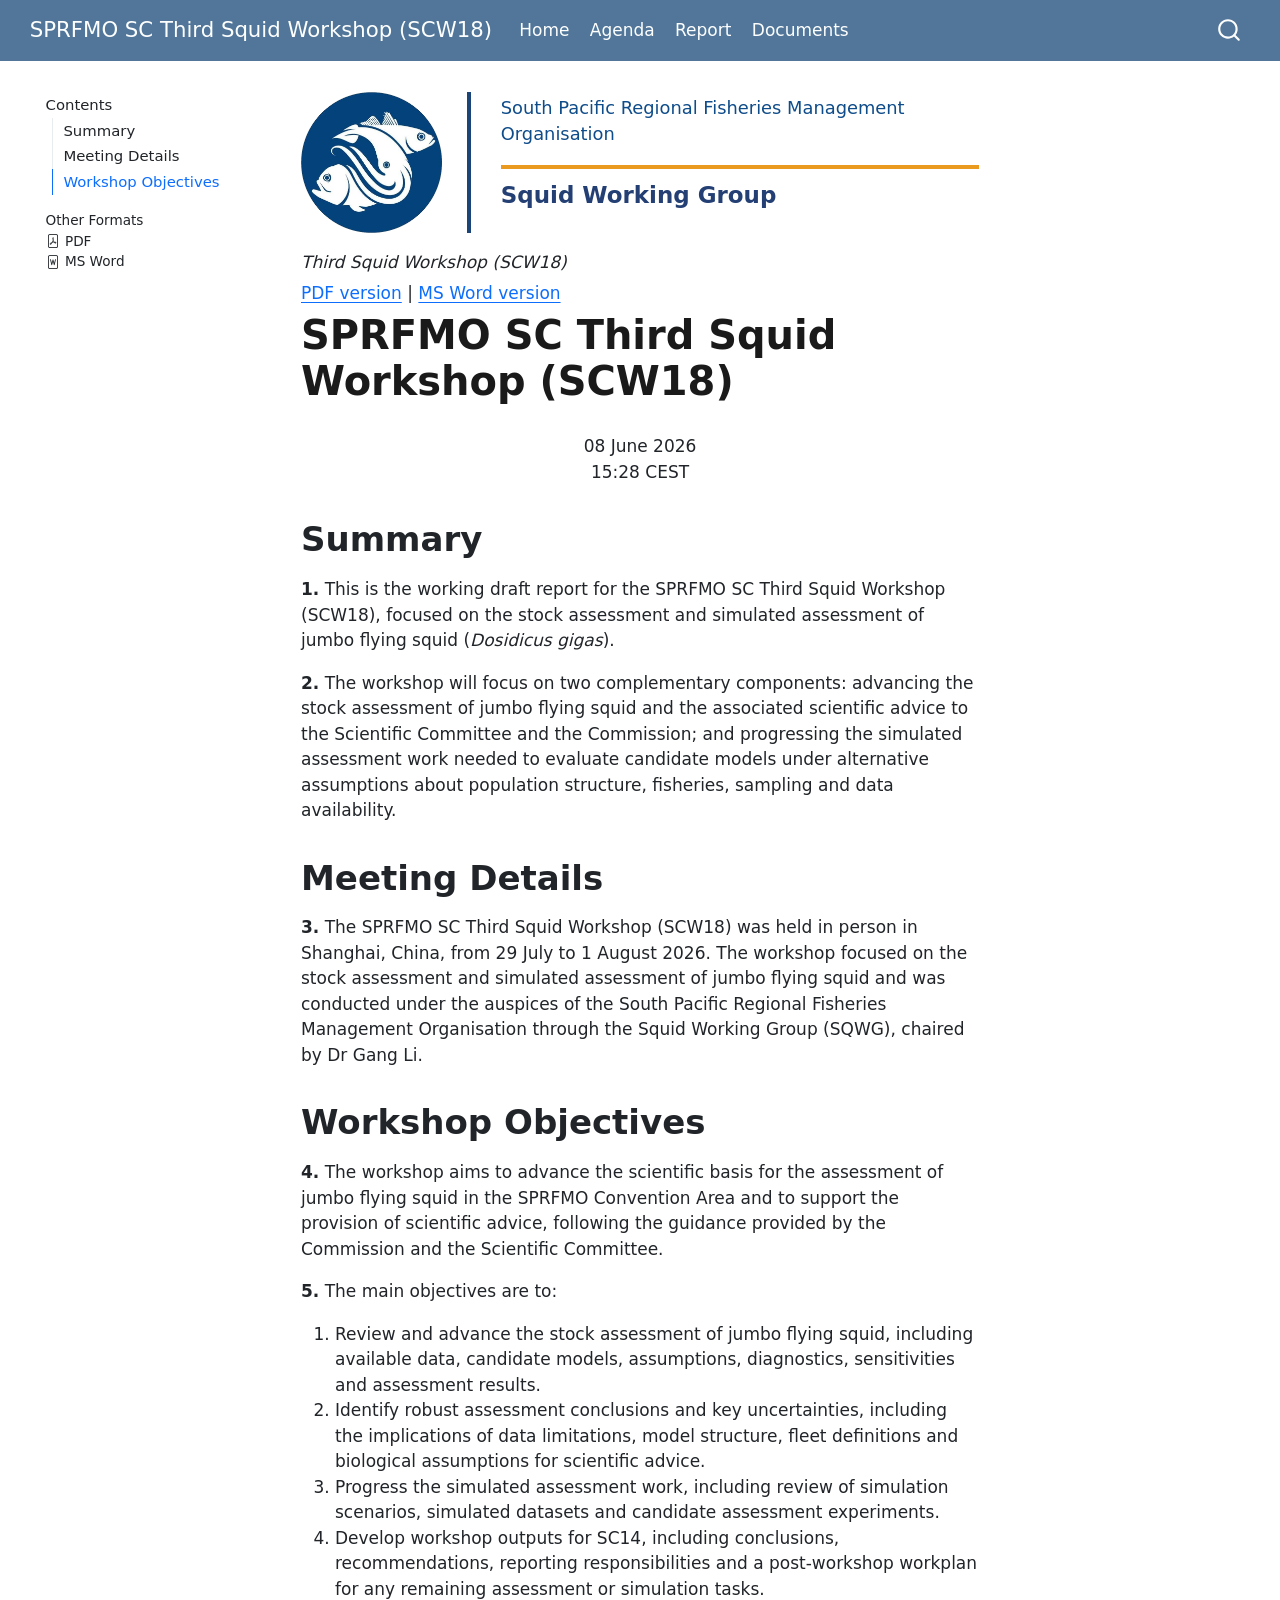
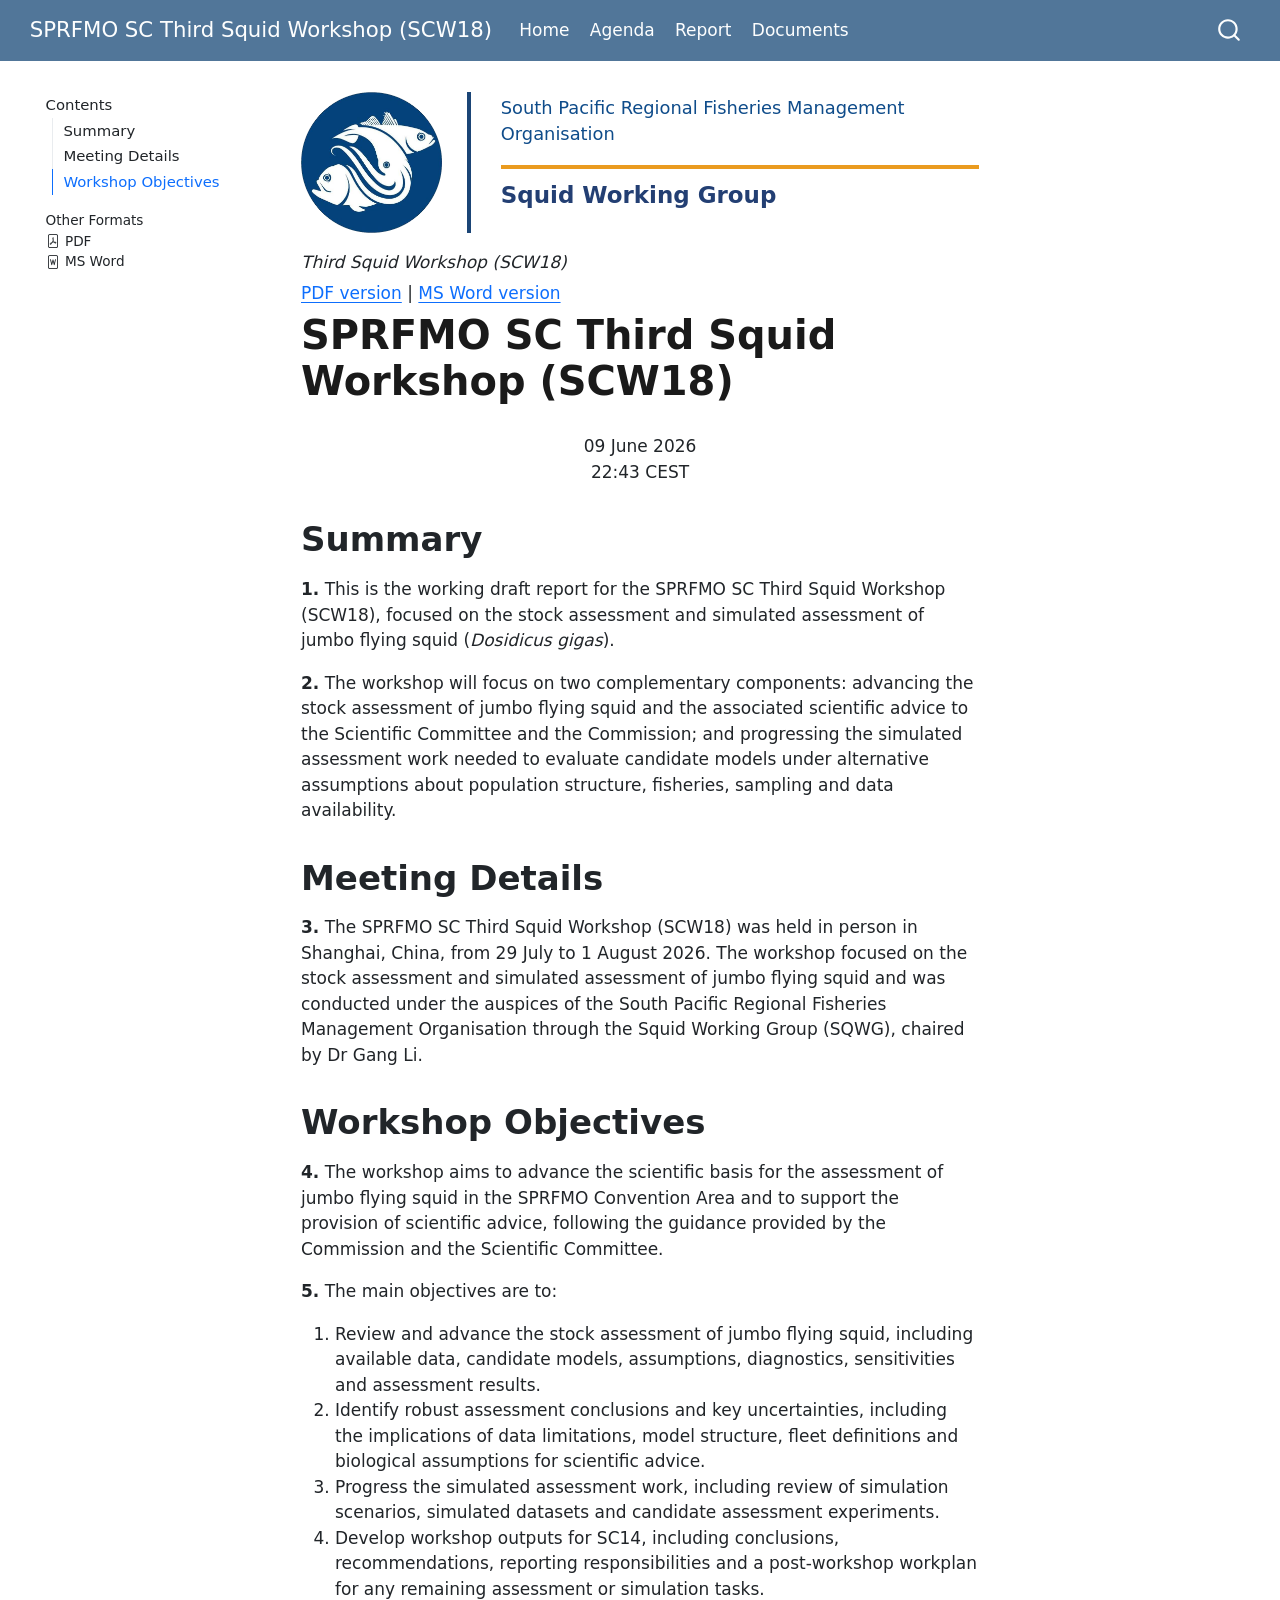
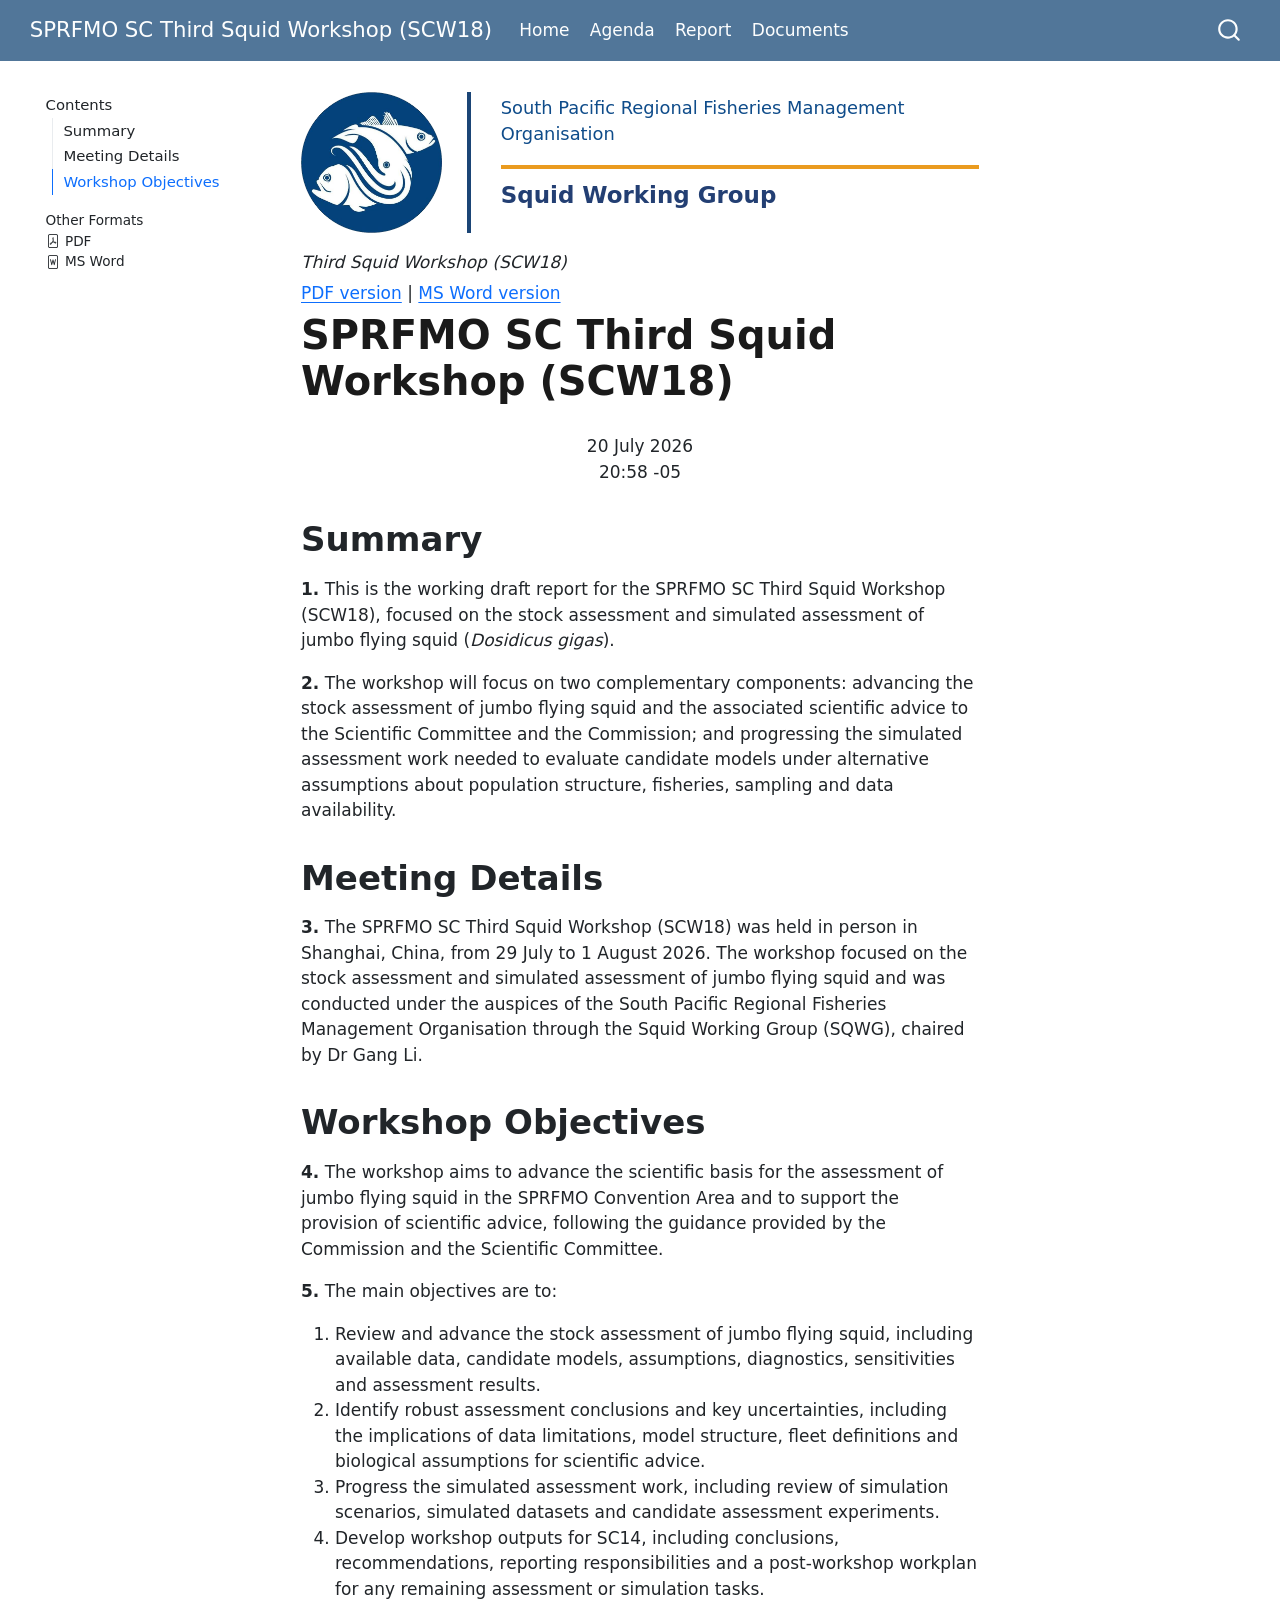
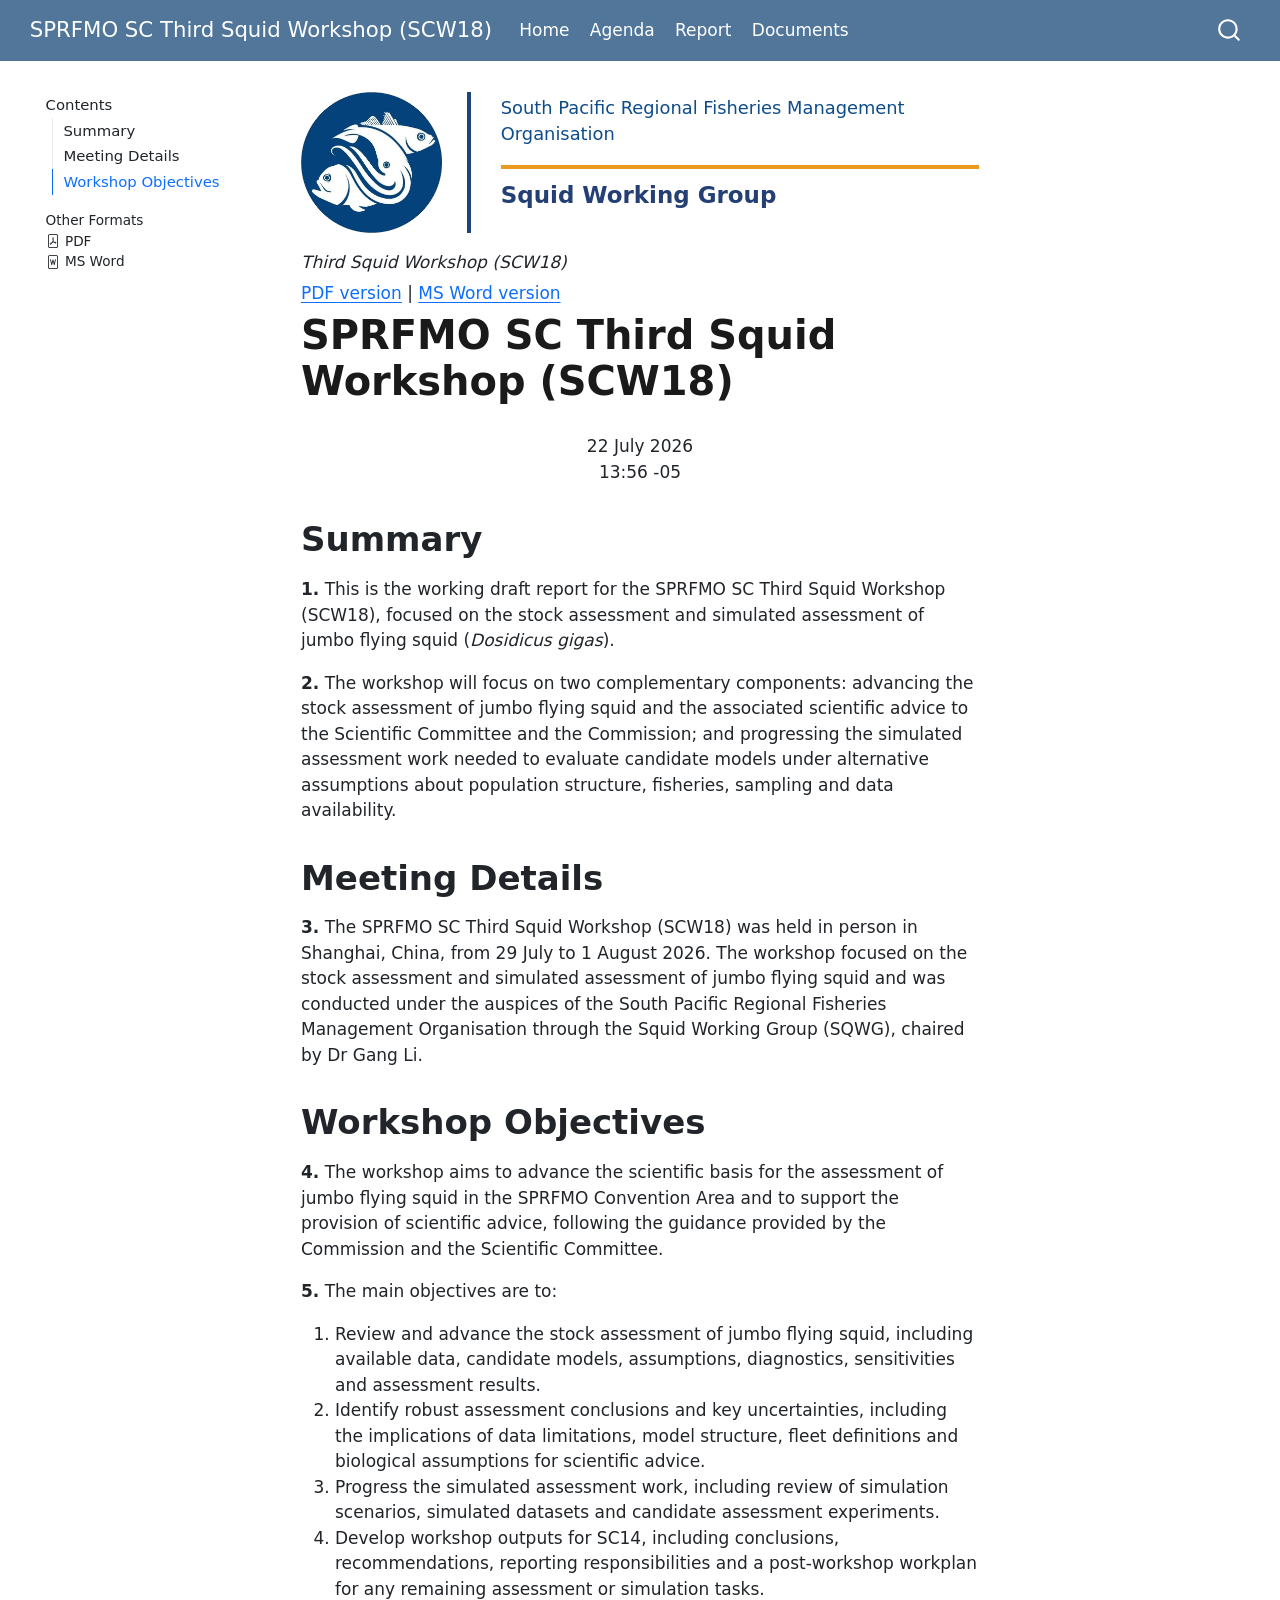
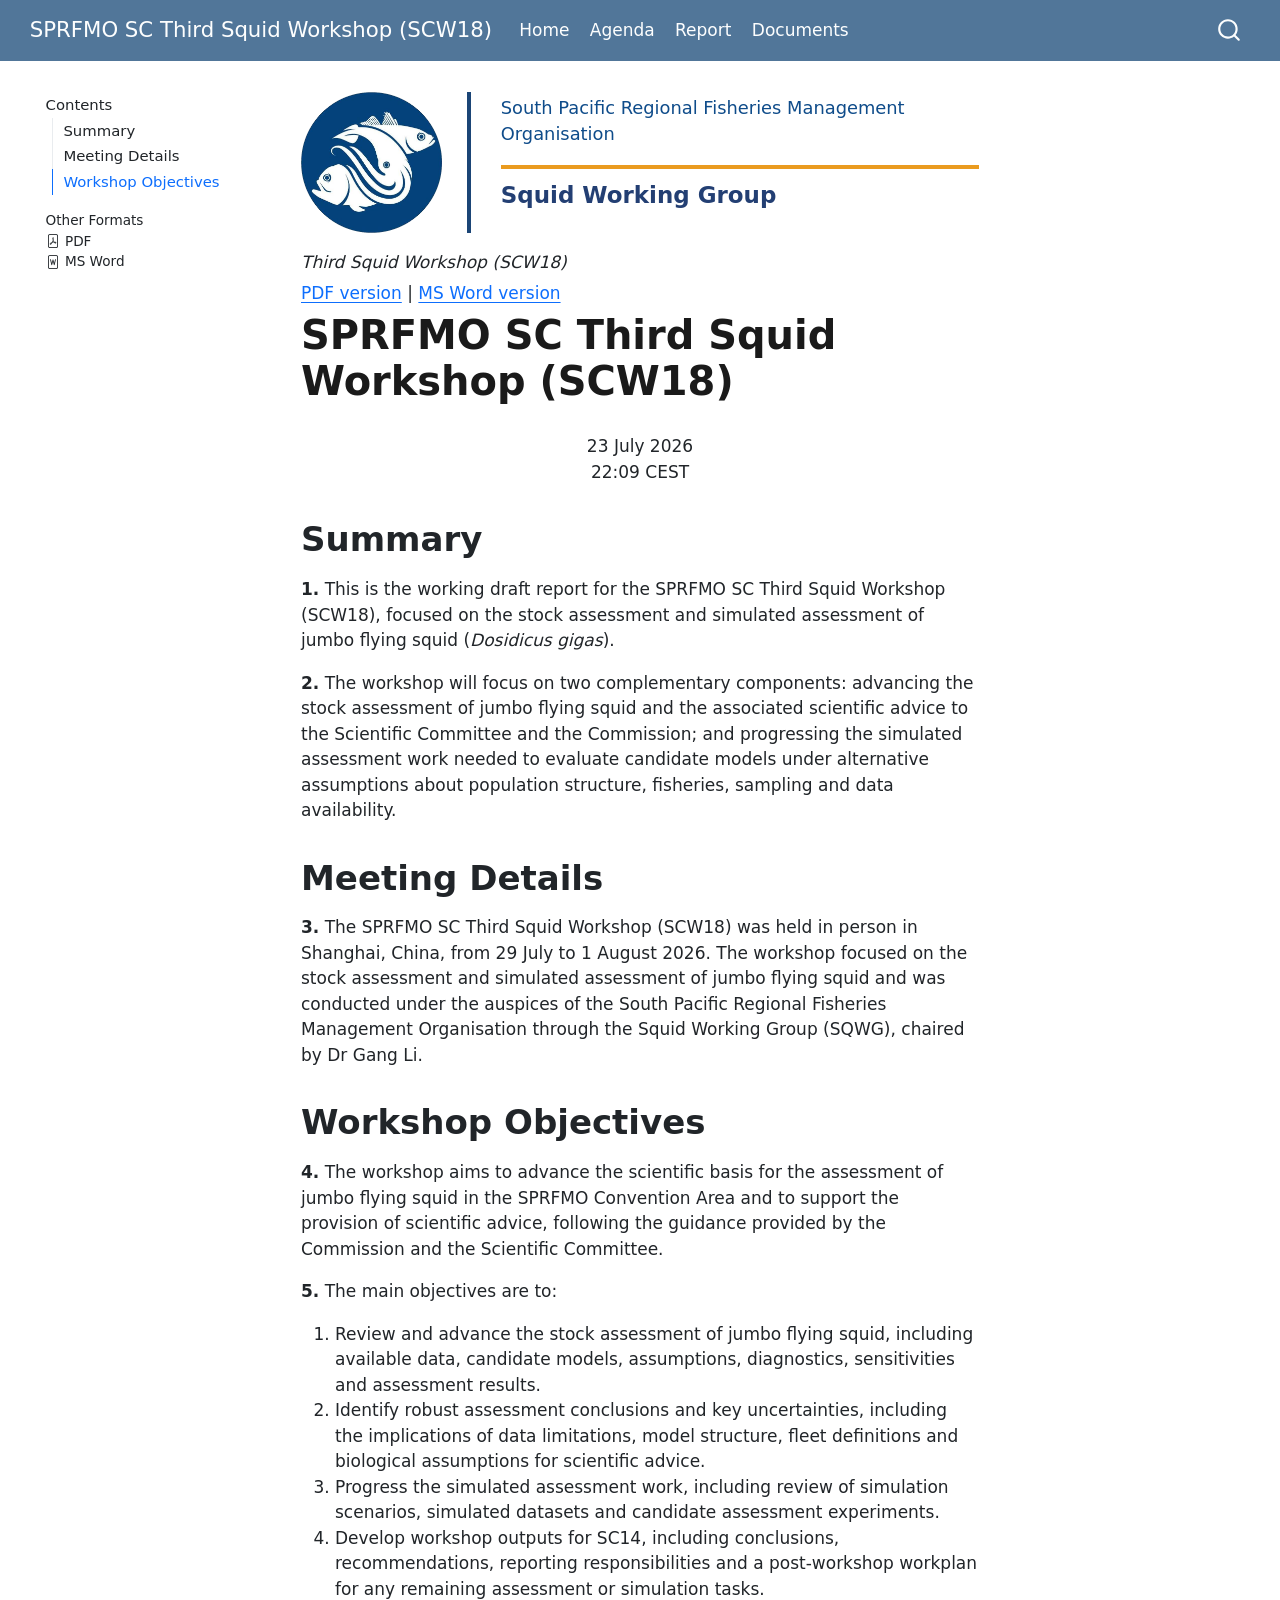
